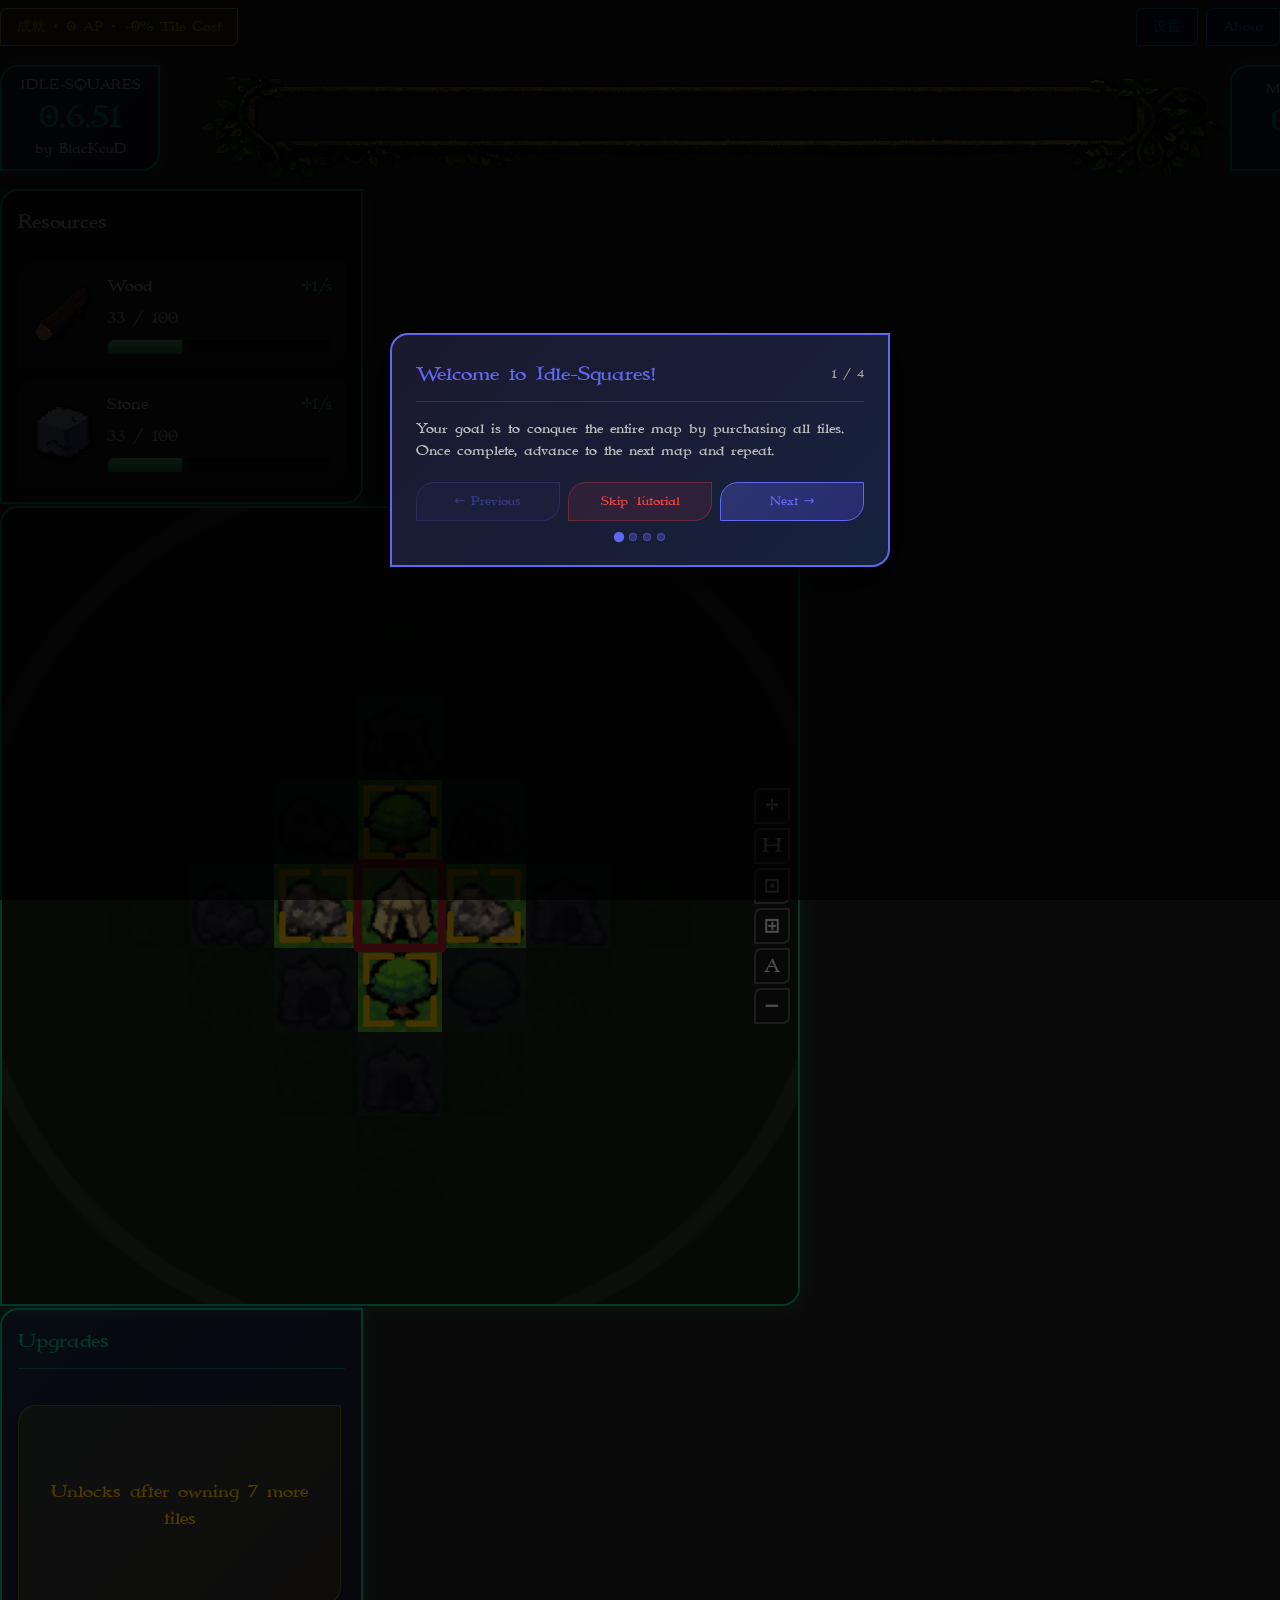
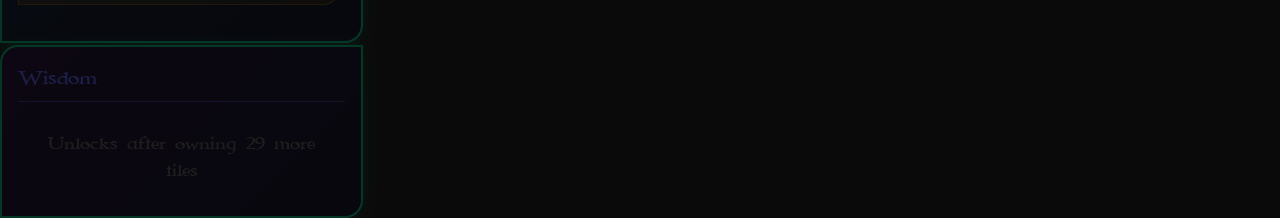
==== index.html @ 314cb712 "ym" ====
<!doctype html>
<html lang="en">
  <head>
    <meta charset="UTF-8" />
    <link rel="icon" type="image/png" href="./assets/icons/favicon.png" />
    <link rel="apple-touch-icon" href="./assets/icons/favicon.png" />
    <meta name="viewport" content="width=device-width, initial-scale=1.0" />

    <!-- Primary Meta Tags -->
    <title>Idle-Squares: Conquer Tiles, Gather Resources, Automate</title>
    <meta name="title" content="Idle-Squares: Conquer Tiles, Gather Resources, Automate" />
    <meta name="description" content="Incremental tile conquest game. Expand your territory, gather resources, unlock upgrades, and automate your way across diverse maps." />

    <!-- Open Graph / Facebook / LinkedIn / Discord -->
    <meta property="og:type" content="website" />
    <meta property="og:url" content="https://idle-squares.vercel.app/" />
    <meta property="og:title" content="Idle-Squares: Conquer Tiles, Gather Resources, Automate" />
    <meta property="og:description" content="Incremental tile conquest game. Expand your territory, gather resources, unlock upgrades, and automate your way across diverse maps." />
    <meta property="og:image" content="gaF2PE1.png" />
    <meta property="og:site_name" content="Idle-Squares" />

    <!-- Twitter Card -->
    <meta name="twitter:card" content="summary" />
    <meta name="twitter:url" content="https://idle-squares.vercel.app/" />
    <meta name="twitter:title" content="Idle-Squares: Conquer Tiles, Gather Resources, Automate" />
    <meta name="twitter:description" content="Incremental tile conquest game. Expand your territory, gather resources, unlock upgrades, and automate your way across diverse maps." />
    <meta name="twitter:image" content="gaF2PE1.png" />
    <script type="module" crossorigin src="./assets/index-BP9x8j1l.js"></script>
    <link rel="stylesheet" crossorigin href="./assets/index-CShmt0vY.css">
  </head>
  <body>
<script src="chs.js"></script>
<script src="core.js"></script>
    <div id="root"></div>
<!--客服 开始-->
<script src="//g8hh.github.io/static/js/jquery.min.js"></script>
<link rel="stylesheet" href="//g8hh.github.io/static/css/kf.css" type="text/css" media="screen" charset="utf-8">
<script src="//g8hh.github.io/static/js/kf.js"></script>
<!-- 客服 结束 -->
<!--站长统计-->
    <div style="display: none">
<script>
var _hmt = _hmt || [];
(function() {
  var hm = document.createElement("script");
  hm.src = "https://hm.baidu.com/hm.js?6581389daf4dd6fe7dbb4d20fdcb52a6";
  var s = document.getElementsByTagName("script")[0]; 
  s.parentNode.insertBefore(hm, s);
})();
</script>
    </div>
  </body>
</html>
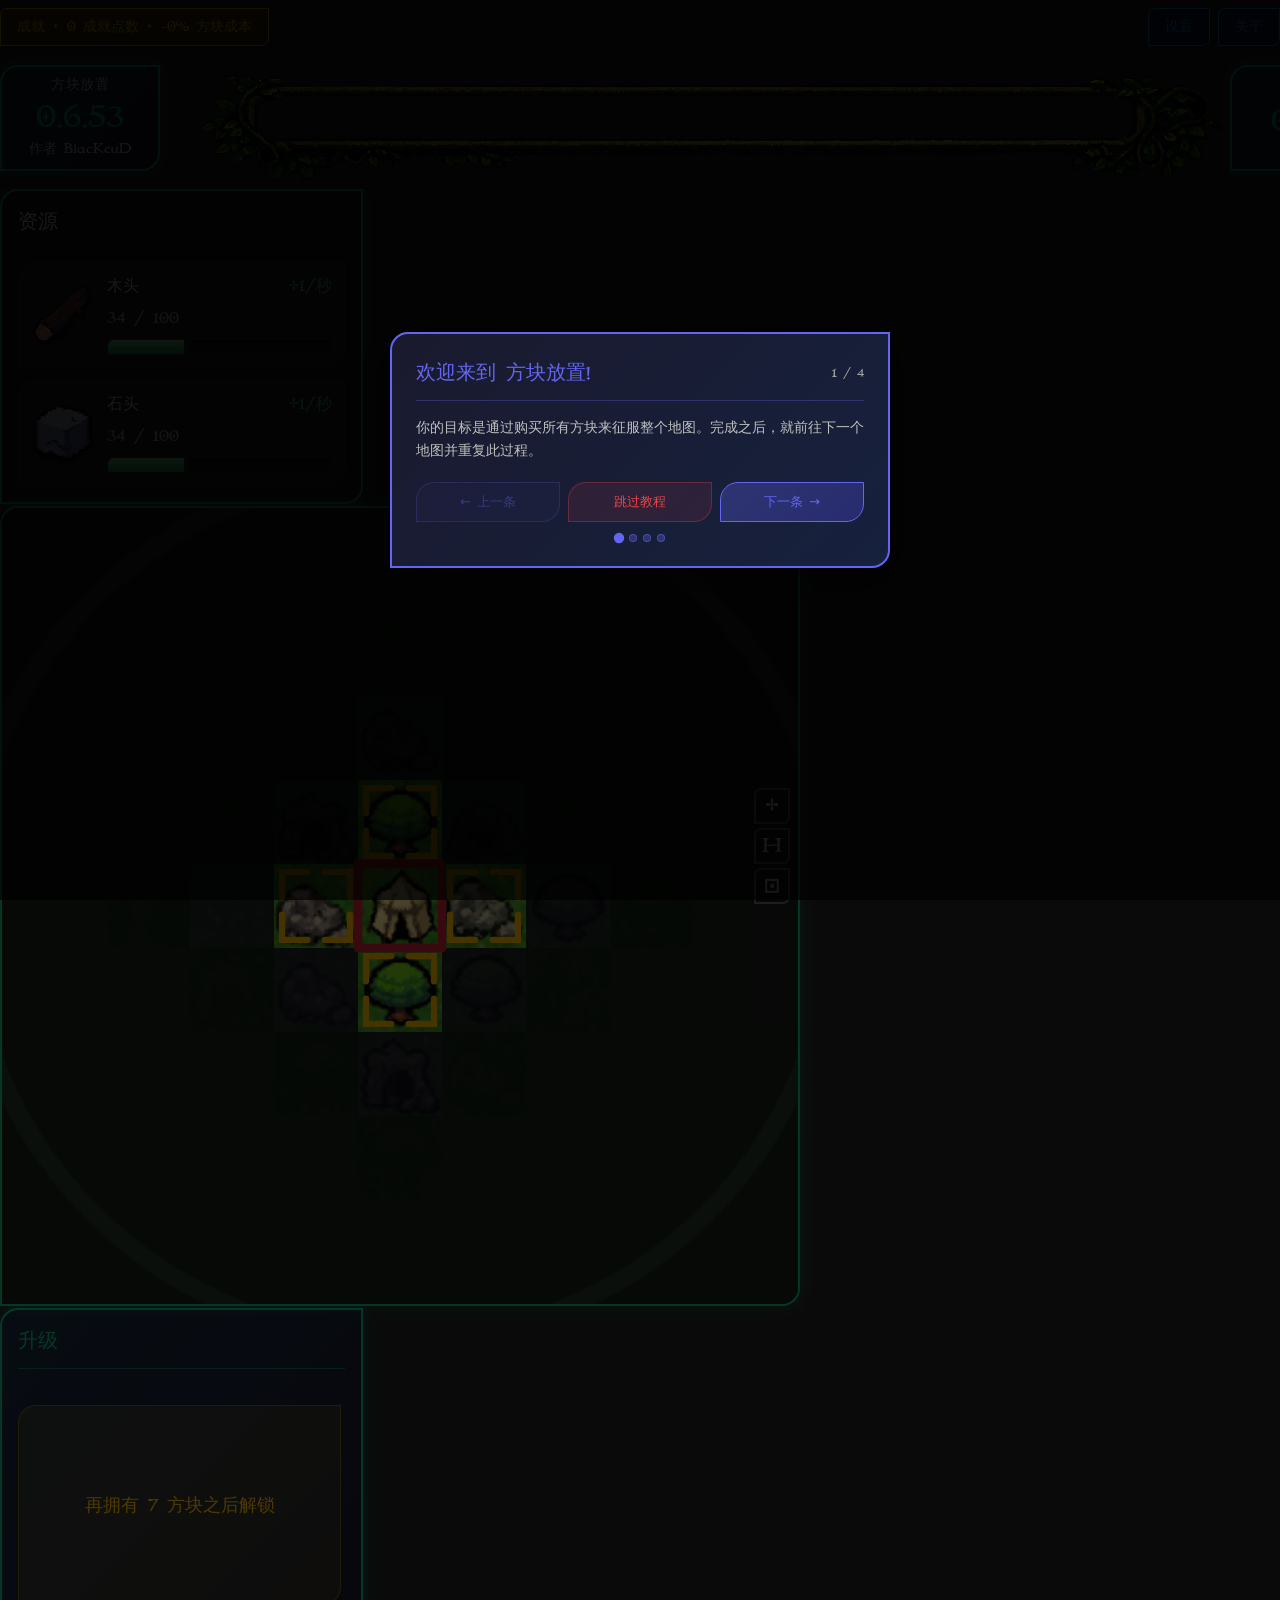
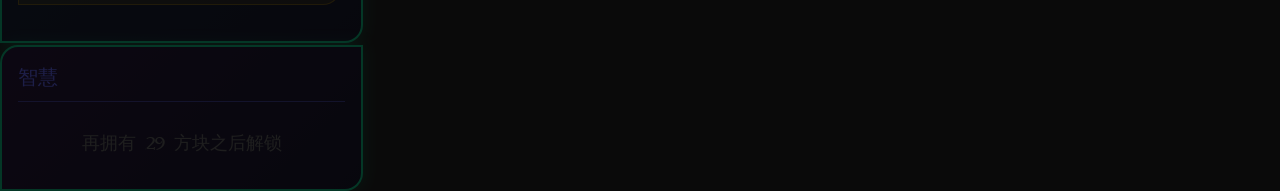
==== commit 24c54532: "gx 0.6.56" ====
--- a/index.html
+++ b/index.html
@@ -25,8 +25,9 @@
     <meta name="twitter:title" content="Idle-Squares: Conquer Tiles, Gather Resources, Automate" />
     <meta name="twitter:description" content="Incremental tile conquest game. Expand your territory, gather resources, unlock upgrades, and automate your way across diverse maps." />
     <meta name="twitter:image" content="gaF2PE1.png" />
-    <script type="module" crossorigin src="./assets/index-BP9x8j1l.js"></script>
-    <link rel="stylesheet" crossorigin href="./assets/index-CShmt0vY.css">
+    <script type="module" crossorigin src="./assets/index-C3Vntn-P.js"></script>
+    <link rel="stylesheet" crossorigin href="./assets/index-Q_yzEipm.css">
+
   </head>
   <body>
 <script src="chs.js"></script>
@@ -49,5 +50,6 @@
 })();
 </script>
     </div>
+
   </body>
 </html>
--- a/assets/index-Q_yzEipm.css
+++ b/assets/index-Q_yzEipm.css
@@ -0,0 +1 @@
+.app{width:100%;min-height:100vh;display:grid;grid-template-columns:var(--layout-grid-columns);background-size:auto;background-position:0 0;background-repeat:repeat}.center-game-area{grid-column:2;display:flex;flex-direction:column;gap:var(--section-gap);max-width:var(--center-game-max-width);margin:0 auto;width:100%;padding-top:var(--section-gap)}header{background-color:transparent;display:flex;flex-direction:column;gap:var(--section-gap);position:relative}header h1{margin:0;font-size:var(--font-lg);color:#646cff;text-align:right}.menu-bar{display:flex;justify-content:space-between;width:100%;align-items:center}.menu-bar-left,.menu-bar-right{display:flex;gap:var(--button-gap);align-items:center}.menu-bar button{min-height:38px}.header-row{display:grid;grid-template-columns:1fr auto;gap:var(--panel-gap);width:100%;position:relative}.header-title-corner{grid-column:2;justify-self:end;display:flex;flex-direction:column;align-items:flex-end;gap:.25rem;z-index:10}main{flex:1;padding:0;overflow:auto;display:flex;justify-content:center;align-items:flex-start;position:relative}.game-area{display:grid;grid-template-columns:auto auto auto;gap:var(--panel-gap);width:100%}.about-button{display:flex;justify-content:center;align-items:center;padding:.5rem 1rem;font-size:var(--font-base);transition:all .2s ease;border:1px solid var(--menu-blue);border-radius:var(--radius-button);cursor:pointer;font-weight:500;background-color:var(--menu-blue-darker);color:var(--menu-blue)}.about-button:hover{background-color:var(--menu-blue-dark);transform:translateY(-2px);box-shadow:0 4px 12px var(--menu-blue-shadow);border-color:var(--menu-blue-light)}.about-button:active{transform:translateY(0)}.about-button-long{padding:.5rem 1rem}.save-button,.reset-button{padding:.5rem 1rem;font-size:var(--font-base);transition:all .2s ease;border:1px solid transparent;border-radius:var(--radius-button);cursor:pointer;font-weight:500;background-color:#4a4a4a;color:#fff}.save-button:hover{background-color:#5a5a5a;transform:translateY(-2px);box-shadow:0 4px 8px #0000004d}.save-button:active{animation:buttonClick .2s ease}.reset-button{background-color:#a44}.reset-button:hover{background-color:#c66;transform:translateY(-2px);box-shadow:0 4px 8px #a444444d}.reset-button:active{animation:buttonClick .2s ease}.hard-reset-button{padding:.5rem 1rem;font-size:var(--font-base);transition:all .2s ease;border:1px solid transparent;border-radius:var(--radius-button);cursor:pointer;font-weight:500;background-color:#8a1a1a;color:#fff}.hard-reset-button:hover{background-color:#b22;transform:translateY(-2px);box-shadow:0 4px 8px #8a1a1a80}.hard-reset-button:active{animation:buttonClick .2s ease}.debug-button{padding:.5rem 1rem;font-size:var(--font-base);transition:all .2s ease;border:1px solid transparent;border-radius:var(--radius-button);cursor:pointer;font-weight:500;background-color:#444a8a;color:#fff;min-width:140px;text-align:center}.debug-button:hover{background-color:#5a6aaa;transform:translate(-2px);box-shadow:0 4px 8px #444a8a4d}.debug-button:active{animation:buttonClick .2s ease}.debug-button-active{background-color:#5a6aaa;border-color:#7a8acc;box-shadow:0 0 12px #5a6aaa80}.debug-button-active:hover{background-color:#6a7abb;box-shadow:0 0 16px #6a7abbb3}.run-timer{font-family:Courier New,monospace;font-size:var(--font-base);font-weight:600;color:#8bc34a;background-color:#8bc34a1a;padding:.5rem .75rem;border-radius:var(--radius-button);border:1px solid rgba(139,195,74,.3);min-width:80px;text-align:center;cursor:pointer;transition:background-color .2s,border-color .2s}.run-timer:hover{background-color:#8bc34a40;border-color:#8bc34a99}.speed-button{padding:.5rem .75rem;font-size:var(--font-base);transition:all .2s ease;border:1px solid #555;border-radius:var(--radius-button);cursor:pointer;font-weight:600;background-color:#3a3a3a;color:#aaa;min-width:40px}.speed-button:hover{background-color:#4a4a4a;color:#fff;transform:translateY(-2px);box-shadow:0 4px 8px #0000004d}.speed-button-active{background-color:#e6a117;color:#000;border-color:#ffc107;box-shadow:0 0 12px #ffc10780}.speed-button-active:hover{background-color:#ffc107;color:#000;box-shadow:0 0 16px #ffc107b3}.speed-button:active{animation:buttonClick .2s ease}.speed-indicator{background-color:#ffc10733;color:#ffc107;padding:.25rem .75rem;border-radius:var(--radius-button);font-weight:600;font-size:var(--font-base);border:1px solid rgba(255,193,7,.4);animation:speedPulse 1.5s ease-in-out infinite}@keyframes speedPulse{0%,to{box-shadow:0 0 8px #ffc1074d}50%{box-shadow:0 0 16px #ffc10799}}.debug-column{grid-column:3;grid-row:1;align-self:start;justify-self:end;display:flex;flex-direction:column;align-items:flex-end;padding:1rem}.debug-buttons-container{display:flex;flex-direction:column;gap:.5rem}.debug-buttons-container .debug-button,.debug-buttons-container .reset-button,.debug-buttons-container .hard-reset-button,.debug-buttons-container .save-button{min-width:140px;text-align:center}.debug-buttons-container .reset-button:hover,.debug-buttons-container .hard-reset-button:hover,.debug-buttons-container .save-button:hover{transform:translate(-2px)}.debug-buttons-container .run-timer{min-width:140px;text-align:center}.speed-buttons-row{display:flex;gap:.25rem;justify-content:center}.tile-counts-debug{background-color:#444a8a26;border:1px solid rgba(68,74,138,.4);border-radius:var(--radius-corners);padding:.5rem;min-width:140px;max-height:300px;overflow-y:auto}.tile-counts-header{font-size:var(--font-base-sm);font-weight:600;color:#7a8acc;text-align:center;margin-bottom:.5rem;padding-bottom:.25rem;border-bottom:1px solid rgba(68,74,138,.3)}.tile-counts-list{display:flex;flex-direction:column;gap:.25rem}.tile-count-item{display:flex;justify-content:space-between;align-items:center;padding:.25rem .5rem;background-color:#0003;border-radius:var(--radius-corners);font-size:var(--font-sm)}.tile-type-name{color:#aaa;font-weight:500;text-transform:capitalize;flex:1}.tile-type-count{color:#10b981;font-weight:700;font-family:Courier New,monospace;min-width:30px;text-align:right}.right-panels{display:flex;flex-direction:column;gap:var(--panel-gap)}.shortcuts-overlay{position:fixed;top:0;left:0;right:0;bottom:0;background:#000000b3;display:flex;align-items:center;justify-content:center;z-index:1000;animation:fadeIn .2s ease}.shortcuts-panel{background:linear-gradient(135deg,#2a2a2a,#1a1a1a);border:2px solid #646cff;border-radius:var(--radius-corners);padding:2rem;max-width:400px;box-shadow:0 8px 32px #646cff33;animation:panelSlideUp .3s ease}.shortcuts-panel h3{margin:0 0 1.5rem;color:#646cff;font-size:var(--font-xl);text-align:center}.shortcuts-list{display:flex;flex-direction:column;gap:1rem}.shortcut-item{display:flex;align-items:center;gap:1rem;padding:.75rem;background:#646cff1a;border-left:3px solid #646cff;border-radius:var(--radius-corners)}.shortcut-key{font-family:var(--font-primary);background:#0000004d;color:#10b981;padding:.25rem .75rem;border-radius:var(--radius-corners);font-weight:700;min-width:120px;text-align:center;font-size:var(--font-base-sm);flex-shrink:0}.shortcut-desc{color:#ccc;font-size:var(--font-md);flex-grow:1}.shortcuts-hint{margin-top:1.5rem;text-align:center;color:#888;font-size:var(--font-base-sm)}@keyframes panelSlideUp{0%{transform:translateY(20px);opacity:0}to{transform:translateY(0);opacity:1}}.performance-monitor{background-color:#444a8a66;border:1px solid rgba(68,74,138,.5);border-radius:var(--radius-corners);padding:.4rem .5rem;min-width:140px;font-family:Courier New,monospace;font-size:11px}.perf-row{display:flex;justify-content:space-between;gap:.5rem;line-height:1.4}.perf-label{color:#9aa;font-weight:500}.perf-value{color:#ccc;font-weight:500}.perf-min{color:#4caf50}.perf-max{color:#ff9800}.perf-normal{color:#4caf50}.perf-warning{color:#ffc107}.perf-critical{color:#f44336;font-weight:600}@media(max-width:1500px){.app,.game-area{display:flex;flex-direction:column}}@media(min-width:1920px){.center-game-area{max-width:3000px}.game-area{grid-template-columns:var(--panel-width) 1fr var(--panel-width)}}.fib,.fi{background-size:contain;background-position:50%;background-repeat:no-repeat}.fi{position:relative;display:inline-block;width:1.333333em;line-height:1em}.fi:before{content:" "}.fi.fis{width:1em}.fi-xx{background-image:url("data:image/svg+xml,%3csvg%20xmlns='http://www.w3.org/2000/svg'%20id='flag-icons-xx'%20viewBox='0%200%20640%20480'%3e%3cpath%20fill='%23fff'%20fill-rule='evenodd'%20stroke='%23adb5bd'%20stroke-width='1.1'%20d='M.5.5h638.9v478.9H.5z'/%3e%3cpath%20fill='none'%20stroke='%23adb5bd'%20stroke-width='1.1'%20d='m.5.5%20639%20479m0-479-639%20479'/%3e%3c/svg%3e")}.fi-xx.fis{background-image:url("data:image/svg+xml,%3csvg%20xmlns='http://www.w3.org/2000/svg'%20id='flag-icons-xx'%20viewBox='0%200%20512%20512'%3e%3cpath%20fill='%23fff'%20fill-rule='evenodd'%20stroke='%23adb5bd'%20d='M.5.5h511v511H.5z'/%3e%3cpath%20fill='none'%20stroke='%23adb5bd'%20d='m.5.5%20511%20511m0-511-511%20511'/%3e%3c/svg%3e")}.fi-ad{background-image:url(/assets/ad-B18i8NGa.svg)}.fi-ad.fis{background-image:url(/assets/ad-Blhdm5jl.svg)}.fi-ae{background-image:url("data:image/svg+xml,%3csvg%20xmlns='http://www.w3.org/2000/svg'%20id='flag-icons-ae'%20viewBox='0%200%20640%20480'%3e%3cpath%20fill='%2300732f'%20d='M0%200h640v160H0z'/%3e%3cpath%20fill='%23fff'%20d='M0%20160h640v160H0z'/%3e%3cpath%20fill='%23000001'%20d='M0%20320h640v160H0z'/%3e%3cpath%20fill='red'%20d='M0%200h220v480H0z'/%3e%3c/svg%3e")}.fi-ae.fis{background-image:url("data:image/svg+xml,%3csvg%20xmlns='http://www.w3.org/2000/svg'%20id='flag-icons-ae'%20viewBox='0%200%20512%20512'%3e%3cpath%20fill='%2300732f'%20d='M0%200h512v170.7H0z'/%3e%3cpath%20fill='%23fff'%20d='M0%20170.7h512v170.6H0z'/%3e%3cpath%20fill='%23000001'%20d='M0%20341.3h512V512H0z'/%3e%3cpath%20fill='red'%20d='M0%200h180v512H0z'/%3e%3c/svg%3e")}.fi-af{background-image:url(/assets/af-C77Rf6cE.svg)}.fi-af.fis{background-image:url(/assets/af-Bc2fqp73.svg)}.fi-ag{background-image:url("data:image/svg+xml,%3csvg%20xmlns='http://www.w3.org/2000/svg'%20id='flag-icons-ag'%20viewBox='0%200%20640%20480'%3e%3cdefs%3e%3cclipPath%20id='ag-a'%3e%3cpath%20fill-opacity='.7'%20d='M-79.7%200H603v512H-79.7z'/%3e%3c/clipPath%3e%3c/defs%3e%3cg%20fill-rule='evenodd'%20clip-path='url(%23ag-a)'%20transform='translate(74.7)scale(.9375)'%3e%3cpath%20fill='%23fff'%20d='M-79.7%200H603v512H-79.7z'/%3e%3cpath%20fill='%23000001'%20d='M-79.6%200H603v204.8H-79.7z'/%3e%3cpath%20fill='%230072c6'%20d='M21.3%20203.2h480v112h-480z'/%3e%3cpath%20fill='%23ce1126'%20d='M603%20.1V512H261.6L603%200zM-79.7.1V512h341.3L-79.7%200z'/%3e%3cpath%20fill='%23fcd116'%20d='M440.4%20203.3%20364%20184l64.9-49-79.7%2011.4%2041-69.5-70.7%2041L332.3%2037l-47.9%2063.8-19.3-74-21.7%2076.3-47.8-65%2013.7%2083.2L138.5%2078l41%2069.5-77.4-12.5%2063.8%2047.8L86%20203.3z'/%3e%3c/g%3e%3c/svg%3e")}.fi-ag.fis{background-image:url("data:image/svg+xml,%3csvg%20xmlns='http://www.w3.org/2000/svg'%20id='flag-icons-ag'%20viewBox='0%200%20512%20512'%3e%3cdefs%3e%3cclipPath%20id='ag-a'%3e%3cpath%20fill='%2325ff01'%20d='M109%2047.6h464.8v464.9H109z'/%3e%3c/clipPath%3e%3c/defs%3e%3cg%20fill-rule='evenodd'%20clip-path='url(%23ag-a)'%20transform='translate(-120%20-52.4)scale(1.1014)'%3e%3cpath%20fill='%23fff'%20d='M0%2047.6h693V512H0z'/%3e%3cpath%20fill='%23000001'%20d='M109%2047.6h464.8v186.1H109z'/%3e%3cpath%20fill='%230072c6'%20d='M128.3%20232.1h435.8v103.5H128.3z'/%3e%3cpath%20fill='%23ce1126'%20d='M692.5%2049.2v463.3H347zm-691.3%200v463.3h345.7z'/%3e%3cpath%20fill='%23fcd116'%20d='m508.8%20232.2-69.3-17.6%2059-44.4-72.5%2010.3%2037.3-63-64.1%2037.2%2011.3-73.5-43.4%2058-17.6-67.3-19.6%2069.3-43.4-59%2012.4%2075.6-64.1-39.3%2037.2%2063-70.3-11.3%2057.9%2043.4-72.4%2018.6z'/%3e%3c/g%3e%3c/svg%3e")}.fi-ai{background-image:url("data:image/svg+xml,%3csvg%20xmlns='http://www.w3.org/2000/svg'%20xmlns:xlink='http://www.w3.org/1999/xlink'%20id='flag-icons-ai'%20viewBox='0%200%20640%20480'%3e%3cdefs%3e%3cpath%20id='ai-b'%20fill='%23f90'%20d='M271%2087c1.5%203.6%206.5%207.6%207.8%209.6-1.7%202-2%201.8-1.8%205.4%203-3.1%203-3.5%205-3%204.2%204.2.8%2013.3-2.8%2015.3-3.4%202.1-2.8%200-8%202.6%202.3%202%205.1-.3%207.4.3%201.2%201.5-.6%204.1.4%206.7%202-.2%201.8-4.3%202.2-5.8%201.5-5.4%2010.4-9.1%2010.8-14.1%201.9-.9%203.7-.3%206%201-1.1-4.6-4.9-4.6-5.9-6-2.4-3.7-4.5-7.8-9.6-9-3.8-.7-3.5.3-6-1.4-1.6-1.2-6.3-3.4-5.5-1.6'/%3e%3c/defs%3e%3cclipPath%20id='ai-a'%3e%3cpath%20d='M0%200v120h373.3v120H320zm320%200H160v280H0v-40z'/%3e%3c/clipPath%3e%3cpath%20fill='%23012169'%20d='M0%200h640v480H0z'/%3e%3cpath%20stroke='%23fff'%20stroke-width='50'%20d='m0%200%20320%20240m0-240L0%20240'/%3e%3cpath%20stroke='%23c8102e'%20stroke-width='30'%20d='m0%200%20320%20240m0-240L0%20240'%20clip-path='url(%23ai-a)'/%3e%3cpath%20stroke='%23fff'%20stroke-width='75'%20d='M160%200v280M0%20120h373.3'/%3e%3cpath%20stroke='%23c8102e'%20stroke-width='50'%20d='M160%200v280M0%20120h373.3'/%3e%3cpath%20fill='%23012169'%20d='M0%20240h320V0h106.7v320H0z'/%3e%3cpath%20fill='%23fff'%20d='M424%20191.8c0%2090.4%209.7%20121.5%2029.3%20142.5a179%20179%200%200%200%2035%2030%20180%20180%200%200%200%2035-30c19.5-21%2029.3-52.1%2029.3-142.5-14.2%206.5-22.3%209.7-34%209.5a78%2078%200%200%201-30.3-9.5%2078%2078%200%200%201-30.3%209.5c-11.7.2-19.8-3-34-9.5'/%3e%3cg%20transform='matrix(1.96%200%200%202.002%20-40.8%2062.9)'%3e%3cuse%20xlink:href='%23ai-b'/%3e%3ccircle%20cx='281.3'%20cy='91.1'%20r='.8'%20fill='%23fff'%20fill-rule='evenodd'/%3e%3c/g%3e%3cg%20transform='matrix(-.916%20-1.77%201.733%20-.935%20563.4%20829)'%3e%3cuse%20xlink:href='%23ai-b'/%3e%3ccircle%20cx='281.3'%20cy='91.1'%20r='.8'%20fill='%23fff'%20fill-rule='evenodd'/%3e%3c/g%3e%3cg%20transform='matrix(-1.01%201.716%20-1.68%20-1.031%20925.4%20-103.2)'%3e%3cuse%20xlink:href='%23ai-b'/%3e%3ccircle%20cx='281.3'%20cy='91.1'%20r='.8'%20fill='%23fff'%20fill-rule='evenodd'/%3e%3c/g%3e%3cpath%20fill='%239cf'%20d='M440%20315.1a78%2078%200%200%200%2013.3%2019.2%20179%20179%200%200%200%2035%2030%20180%20180%200%200%200%2035-30%2078%2078%200%200%200%2013.2-19.2z'/%3e%3cpath%20fill='%23fdc301'%20d='M421.2%20188.2c0%2094.2%2010.2%20126.6%2030.6%20148.5a187%20187%200%200%200%2036.5%2031.1%20186%20186%200%200%200%2036.4-31.1c20.4-21.9%2030.6-54.3%2030.6-148.5-14.8%206.8-23.3%2010.1-35.5%2010-11-.3-22.6-5.7-31.5-10-9%204.3-20.6%209.7-31.5%2010-12.3.1-20.7-3.2-35.6-10m4%205c14%206.5%2022%209.6%2033.5%209.4a76%2076%200%200%200%2029.6-9.4c8.4%204%2019.3%209.2%2029.6%209.4%2011.5.2%2019.4-3%2033.4-9.4%200%2089-9.6%20119.6-28.8%20140.2a176%20176%200%200%201-34.2%2029.4%20176%20176%200%200%201-34.3-29.4c-19.2-20.6-28.7-51.3-28.7-140.2z'/%3e%3c/svg%3e")}.fi-ai.fis{background-image:url("data:image/svg+xml,%3csvg%20xmlns='http://www.w3.org/2000/svg'%20xmlns:xlink='http://www.w3.org/1999/xlink'%20id='flag-icons-ai'%20viewBox='0%200%20512%20512'%3e%3cdefs%3e%3cpath%20id='ai-b'%20fill='%23f90'%20d='M271%2087c1.5%203.6%206.5%207.6%207.8%209.6-1.7%202-2%201.8-1.8%205.4%203-3.1%203-3.5%205-3%204.2%204.2.8%2013.3-2.8%2015.3-3.4%202.1-2.8%200-8%202.6%202.3%202%205.1-.3%207.4.3%201.2%201.5-.6%204.1.4%206.7%202-.2%201.8-4.3%202.2-5.8%201.5-5.4%2010.4-9.1%2010.8-14.1%201.9-.9%203.7-.3%206%201-1.1-4.6-4.9-4.6-5.9-6-2.4-3.7-4.5-7.8-9.6-9-3.8-.7-3.5.3-6-1.4-1.6-1.2-6.3-3.4-5.5-1.6'/%3e%3c/defs%3e%3cclipPath%20id='ai-a'%3e%3cpath%20d='M0%200v128h298.7v128H256zm256%200H128v298.7H0V256z'/%3e%3c/clipPath%3e%3cpath%20fill='%23012169'%20d='M0%200h512v512H0z'/%3e%3cpath%20stroke='%23fff'%20stroke-width='50'%20d='m0%200%20256%20256m0-256L0%20256'/%3e%3cpath%20stroke='%23c8102e'%20stroke-width='30'%20d='m0%200%20256%20256m0-256L0%20256'%20clip-path='url(%23ai-a)'/%3e%3cpath%20stroke='%23fff'%20stroke-width='75'%20d='M128%200v298.7M0%20128h298.7'/%3e%3cpath%20stroke='%23c8102e'%20stroke-width='50'%20d='M128%200v298.7M0%20128h298.7'/%3e%3cpath%20fill='%23012169'%20d='M0%20256h256V0h85.3v341.3H0z'/%3e%3cpath%20fill='%23fff'%20d='M323.6%20224.1c0%2090.4%209.8%20121.5%2029.4%20142.5a179%20179%200%200%200%2035%2030%20180%20180%200%200%200%2035-30c19.5-21%2029.3-52.1%2029.3-142.5-14.2%206.5-22.3%209.7-34%209.5a78%2078%200%200%201-30.3-9.5%2078%2078%200%200%201-30.3%209.5c-11.7.2-19.8-3-34-9.5z'/%3e%3cg%20transform='matrix(1.96%200%200%202.002%20-141.1%2095.2)'%3e%3cuse%20xlink:href='%23ai-b'/%3e%3ccircle%20cx='281.3'%20cy='91.1'%20r='.8'%20fill='%23fff'%20fill-rule='evenodd'/%3e%3c/g%3e%3cg%20transform='matrix(-.916%20-1.77%201.733%20-.935%20463.1%20861.4)'%3e%3cuse%20xlink:href='%23ai-b'/%3e%3ccircle%20cx='281.3'%20cy='91.1'%20r='.8'%20fill='%23fff'%20fill-rule='evenodd'/%3e%3c/g%3e%3cg%20transform='matrix(-1.01%201.716%20-1.68%20-1.031%20825%20-71)'%3e%3cuse%20xlink:href='%23ai-b'/%3e%3ccircle%20cx='281.3'%20cy='91.1'%20r='.8'%20fill='%23fff'%20fill-rule='evenodd'/%3e%3c/g%3e%3cpath%20fill='%239cf'%20d='M339.8%20347.4a78%2078%200%200%200%2013.2%2019.2%20179%20179%200%200%200%2035%2030%20180%20180%200%200%200%2035-30%2078%2078%200%200%200%2013.2-19.2z'/%3e%3cpath%20fill='%23fdc301'%20d='M321%20220.5c0%2094.2%2010.1%20126.6%2030.5%20148.5a187%20187%200%200%200%2036.5%2031%20186%20186%200%200%200%2036.4-31.1C444.8%20347%20455%20314.7%20455%20220.5c-14.8%206.8-23.3%2010.1-35.5%2010-11-.3-22.6-5.7-31.5-10-9%204.3-20.6%209.7-31.5%2010-12.3.1-20.7-3.2-35.6-10zm4%205c13.9%206.5%2021.9%209.6%2033.4%209.4a76%2076%200%200%200%2029.6-9.4c8.4%204%2019.3%209.2%2029.6%209.4%2011.5.2%2019.4-3%2033.4-9.4%200%2089-9.6%20119.6-28.8%20140.2a176%20176%200%200%201-34.2%2029.4%20176%20176%200%200%201-34.3-29.4c-19.2-20.6-28.7-51.3-28.7-140.2'/%3e%3c/svg%3e")}.fi-al{background-image:url("data:image/svg+xml,%3csvg%20xmlns='http://www.w3.org/2000/svg'%20xmlns:xlink='http://www.w3.org/1999/xlink'%20id='flag-icons-al'%20viewBox='0%200%20640%20480'%3e%3cpath%20fill='red'%20d='M0%200h640v480H0z'/%3e%3cpath%20id='al-a'%20fill='%23000001'%20d='M272%2093.3c-4.6%200-12.3%201.5-12.2%205-13-2.1-14.3%203.2-13.5%208q2-2.9%203.9-3.1%202.5-.3%205.4%201.4a22%2022%200%200%201%204.8%204.1c-4.6%201.1-8.2.4-11.8-.2a17%2017%200%200%201-5.7-2.4c-1.5-1-2-2-4.3-4.3-2.7-2.8-5.6-2-4.7%202.3%202.1%204%205.6%205.8%2010%206.6%202.1.3%205.3%201%208.9%201s7.6-.5%209.8%200c-1.3.8-2.8%202.3-5.8%202.8s-7.5-1.8-10.3-2.4c.3%202.3%203.3%204.5%209.1%205.7%209.6%202%2017.5%203.6%2022.8%206.5a37%2037%200%200%201%2010.9%209.2c4.7%205.5%205%209.8%205.2%2010.8%201%208.8-2.1%2013.8-7.9%2015.4-2.8.7-8-.7-9.8-2.9-2-2.2-3.7-6-3.2-12%20.5-2.2%203.1-8.3.9-9.5a274%20274%200%200%200-32.3-15.1c-2.5-1-4.5%202.4-5.3%203.8a50%2050%200%200%201-36-23.7c-4.2-7.6-11.3%200-10.1%207.3%201.9%208%208%2013.8%2015.4%2018s17%208.2%2026.5%208c5.2%201%205.1%207.6-1%208.9-12.1%200-21.8-.2-30.9-9-6.9-6.3-10.7%201.2-8.8%205.4%203.4%2013.1%2022.1%2016.8%2041%2012.6%207.4-1.2%203%206.6%201%206.7-8%205.7-22.1%2011.2-34.6%200-5.7-4.4-9.6-.8-7.4%205.5%205.5%2016.5%2026.7%2013%2041.2%205%203.7-2.1%207.1%202.7%202.6%206.4-18.1%2012.6-27.1%2012.8-35.3%208-10.2-4.1-11%207.2-5%2011%206.7%204%2023.8%201%2036.4-7%205.4-4%205.6%202.3%202.2%204.8-14.9%2012.9-20.8%2016.3-36.3%2014.2-7.7-.6-7.6%208.9-1.6%2012.6%208.3%205.1%2024.5-3.3%2037-13.8%205.3-2.8%206.2%201.8%203.6%207.3a54%2054%200%200%201-21.8%2018c-7%202.7-13.6%202.3-18.3.7-5.8-2-6.5%204-3.3%209.4%201.9%203.3%209.8%204.3%2018.4%201.3s17.8-10.2%2024.1-18.5c5.5-4.9%204.9%201.6%202.3%206.2-12.6%2020-24.2%2027.4-39.5%2026.2-6.7-1.2-8.3%204-4%209%207.6%206.2%2017%206%2025.4-.2%207.3-7%2021.4-22.4%2028.8-30.6%205.2-4.1%206.9%200%205.3%208.4-1.4%204.8-4.8%2010-14.3%2013.6-6.5%203.7-1.6%208.8%203.2%209%202.7%200%208.1-3.2%2012.3-7.8%205.4-6.2%205.8-10.3%208.8-19.9%202.8-4.6%207.9-2.4%207.9%202.4-2.5%209.6-4.5%2011.3-9.5%2015.2-4.7%204.5%203.3%206%206%204.1%207.8-5.2%2010.6-12%2013.2-18.2%202-4.4%207.4-2.3%204.8%205-6%2017.4-16%2024.2-33.3%2027.8-1.7.3-2.8%201.3-2.2%203.3l7%207c-10.7%203.2-19.4%205-30.2%208l-14.8-9.8c-1.3-3.2-2-8.2-9.8-4.7-5.2-2.4-7.7-1.5-10.6%201%204.2%200%206%201.2%207.7%203.1%202.2%205.7%207.2%206.3%2012.3%204.7%203.3%202.7%205%204.9%208.4%207.7l-16.7-.5c-6-6.3-10.6-6-14.8-1-3.3.5-4.6.5-6.8%204.4%203.4-1.4%205.6-1.8%207.1-.3%206.3%203.7%2010.4%202.9%2013.5%200l17.5%201.1c-2.2%202-5.2%203-7.5%204.8-9-2.6-13.8%201-15.4%208.3a17%2017%200%200%200-1.2%209.3q1.1-4.6%204.9-7c8%202%2011-1.3%2011.5-6.1%204-3.2%209.8-3.9%2013.7-7.1%204.6%201.4%206.8%202.3%2011.4%203.8q2.4%207.5%2011.3%205.6c7%20.2%205.8%203.2%206.4%205.5%202-3.3%201.9-6.6-2.5-9.6-1.6-4.3-5.2-6.3-9.8-3.8-4.4-1.2-5.5-3-9.9-4.3%2011-3.5%2018.8-4.3%2029.8-7.8l7.7%206.8q2.3%201.5%203.8%200c6.9-10%2010-18.7%2016.3-25.3%202.5-2.8%205.6-6.4%209-7.3%201.7-.5%203.8-.2%205.2%201.3%201.3%201.4%202.4%204.1%202%208.2-.7%205.7-2.1%207.6-3.7%2011s-3.6%205.6-5.7%208.3c-4%205.3-9.4%208.4-12.6%2010.5-6.4%204.1-9%202.3-14%202-6.4.7-8%203.8-2.8%208.1%204.8%202.6%209.2%202.9%2012.8%202.2%203-.6%206.6-4.5%209.2-6.6%202.8-3.3%207.6.6%204.3%204.5-5.9%207-11.7%2011.6-19%2011.5-7.7%201-6.2%205.3-1.2%207.4%209.2%203.7%2017.4-3.3%2021.6-8%203.2-3.5%205.5-3.6%205%201.9-3.3%209.9-7.6%2013.7-14.8%2014.2-5.8-.6-5.9%204-1.6%207%209.6%206.6%2016.6-4.8%2019.9-11.6%202.3-6.2%205.9-3.3%206.3%201.8%200%206.9-3%2012.4-11.3%2019.4%206.3%2010.1%2013.7%2020.4%2020%2030.5l19.2-214L320%20139c-2-1.8-8.8-9.8-10.5-11-.7-.6-1-1-.1-1.4s3-.8%204.5-1c-4-4.1-7.6-5.4-15.3-7.6%201.9-.8%203.7-.4%209.3-.6a30%2030%200%200%200-13.5-10.2c4.2-3%205-3.2%209.2-6.7a86%2086%200%200%201-19.5-3.8%2037%2037%200%200%200-12-3.4zm.8%208.4c3.8%200%206.1%201.3%206.1%202.9s-2.3%202.9-6.1%202.9-6.2-1.5-6.2-3c0-1.6%202.4-2.8%206.2-2.8'/%3e%3cuse%20xlink:href='%23al-a'%20width='100%25'%20height='100%25'%20transform='matrix(-1%200%200%201%20640%200)'/%3e%3c/svg%3e")}.fi-al.fis{background-image:url("data:image/svg+xml,%3csvg%20xmlns='http://www.w3.org/2000/svg'%20xmlns:xlink='http://www.w3.org/1999/xlink'%20id='flag-icons-al'%20viewBox='0%200%20512%20512'%3e%3cpath%20fill='red'%20d='M0%200h512v512H0z'/%3e%3cpath%20id='al-a'%20fill='%23000001'%20d='M204.9%2099.5c-5%200-13.2%201.6-13%205.4-14-2.3-15.4%203.4-14.6%208.5q2.3-3%204.2-3.3%202.8-.4%205.8%201.5a23%2023%200%200%201%205%204.4c-4.8%201.1-8.6.4-12.4-.3a18%2018%200%200%201-6.1-2.5c-1.6-1.1-2.1-2.1-4.6-4.7-2.9-3-6-2.1-5%202.5%202.2%204.3%206%206.3%2010.7%207%202.2.4%205.6%201.2%209.4%201.2s8.1-.5%2010.5%200c-1.4.8-3%202.4-6.2%203s-8-2-11-2.6c.4%202.5%203.5%204.8%209.7%206%2010.2%202.2%2018.7%204%2024.3%207s9.1%206.8%2011.6%209.8c5%206%205.3%2010.5%205.6%2011.5%201%209.5-2.2%2014.8-8.4%2016.4-3%20.8-8.5-.7-10.5-3-2-2.4-4-6.4-3.4-12.7.5-2.5%203.4-9%201-10.3a292%20292%200%200%200-34.4-16c-2.7-1.1-5%202.5-5.8%204A54%2054%200%200%201%20129%20107c-4.6-8.1-12.1%200-10.9%207.7%202.1%208.6%208.6%2014.8%2016.5%2019.2%208%204.5%2018.1%208.8%2028.3%208.6%205.5%201%205.5%208.2-1.1%209.5-13%200-23.2-.2-32.9-9.6-7.4-6.7-11.5%201.3-9.4%205.8%203.6%2014%2023.6%2018%2043.8%2013.4%207.8-1.3%203.1%207%20.9%207.2-8.4%206-23.5%2012-36.8-.1-6.1-4.7-10.2-.7-8%206%206%2017.5%2028.5%2013.8%2044%205.2%204-2.2%207.6%203%202.7%206.9-19.2%2013.4-28.9%2013.6-37.6%208.4-10.8-4.3-11.8%207.8-5.3%2011.8%207.2%204.4%2025.4%201%2038.9-7.4%205.7-4.2%206%202.4%202.3%205-15.9%2013.8-22.2%2017.5-38.8%2015.2-8.2-.6-8%209.5-1.6%2013.5%208.8%205.4%2026.1-3.6%2039.5-14.7%205.6-3%206.6%202%203.8%207.8a57%2057%200%200%201-23.3%2019.2%2029%2029%200%200%201-19.5.7c-6.2-2.2-7%204.2-3.6%2010%202%203.5%2010.6%204.7%2019.7%201.4%209.2-3.2%2019-10.8%2025.7-19.8%206-5.1%205.2%201.8%202.5%206.7-13.5%2021.3-25.9%2029.2-42.1%2027.9-7.3-1.2-8.9%204.4-4.3%209.6%208%206.7%2018.2%206.4%2027-.2a751%20751%200%200%200%2030.8-32.6c5.5-4.4%207.3%200%205.7%209-1.5%205.1-5.2%2010.5-15.3%2014.5-7%204-1.8%209.4%203.4%209.5%202.9%200%208.7-3.3%2013-8.3%205.9-6.5%206.2-11%209.5-21.1%203-5%208.4-2.7%208.4%202.5-2.6%2010.2-4.8%2012-10%2016.2-5.1%204.7%203.4%206.3%206.3%204.4%208.3-5.6%2011.3-12.8%2014.1-19.4%202-4.8%207.8-2.5%205.1%205.3-6.4%2018.5-17%2025.8-35.5%2029.6-1.9.3-3%201.4-2.4%203.6l7.5%207.5c-11.5%203.3-20.8%205.2-32.2%208.5L142%20300.6c-1.5-3.4-2.2-8.7-10.4-5-5.7-2.6-8.2-1.6-11.4%201%204.5.1%206.5%201.3%208.3%203.4%202.3%206%207.6%206.6%2013%205%203.5%202.9%205.4%205.2%209%208.2l-17.8-.6c-6.3-6.7-11.3-6.3-15.8-1-3.5.5-5%20.5-7.3%204.7%203.7-1.5%206-2%207.7-.3%206.6%203.9%2011%203%2014.3%200l18.7%201.1c-2.3%202-5.6%203.1-8%205.2-9.7-2.8-14.7%201-16.4%208.8a18%2018%200%200%200-1.4%2010c1-3.2%202.5-5.9%205.3-7.6%208.6%202.2%2011.8-1.3%2012.3-6.5%204.2-3.4%2010.5-4.1%2014.6-7.6%204.9%201.6%207.2%202.6%2012.1%204.1q2.5%208%2012%206c7.7.3%206.3%203.4%207%205.9%202-3.6%202-7-2.8-10.3-1.7-4.6-5.5-6.7-10.4-4-4.7-1.3-5.9-3.2-10.5-4.6%2011.7-3.7%2020-4.5%2031.8-8.3%203%202.8%205.2%204.8%208.2%207.2q2.5%201.6%204%200c7.3-10.6%2010.6-20%2017.4-27%202.6-2.9%206-6.8%209.6-7.8%201.8-.4%204-.2%205.5%201.4%201.4%201.6%202.6%204.4%202%208.7-.6%206.2-2%208.2-3.8%2011.8s-3.9%206-6%208.8c-4.4%205.7-10.1%209-13.5%2011.2-6.8%204.4-9.7%202.5-15%202.2-6.7.8-8.5%204.1-3%208.7a21%2021%200%200%200%2013.7%202.3c3.3-.6%207-4.8%209.8-7%203-3.6%208.1.6%204.7%204.7-6.3%207.5-12.6%2012.4-20.3%2012.3-8.2%201-6.7%205.7-1.3%207.9%209.8%204%2018.6-3.5%2023-8.5%203.5-3.7%206-3.9%205.3%202-3.4%2010.5-8.1%2014.6-15.7%2015.1-6.2-.5-6.3%204.2-1.7%207.5%2010.3%207%2017.7-5%2021.2-12.4%202.5-6.6%206.3-3.5%206.7%202%200%207.3-3.2%2013.2-12%2020.7%206.7%2010.7%2014.5%2021.7%2021.3%2032.5l20.5-228.2-20.5-36c-2.1-2-9.3-10.5-11.2-11.7-.7-.7-1.1-1.2-.1-1.6s3.2-.8%204.8-1c-4.4-4.4-8-5.8-16.3-8.2%202-.8%204-.3%209.9-.6a32%2032%200%200%200-14.4-11c4.5-3%205.3-3.3%209.8-7-7.7-.6-14.3-2-20.8-4a41%2041%200%200%200-12.8-3.7m.7%209c4%200%206.6%201.4%206.6%203s-2.5%203.1-6.6%203.1-6.6-1.5-6.6-3.2%202.6-3%206.6-3z'/%3e%3cuse%20xlink:href='%23al-a'%20width='100%25'%20height='100%25'%20transform='matrix(-1%200%200%201%20512%200)'/%3e%3c/svg%3e")}.fi-am{background-image:url("data:image/svg+xml,%3csvg%20xmlns='http://www.w3.org/2000/svg'%20id='flag-icons-am'%20viewBox='0%200%20640%20480'%3e%3cpath%20fill='%23d90012'%20d='M0%200h640v160H0z'/%3e%3cpath%20fill='%230033a0'%20d='M0%20160h640v160H0z'/%3e%3cpath%20fill='%23f2a800'%20d='M0%20320h640v160H0z'/%3e%3c/svg%3e")}.fi-am.fis{background-image:url("data:image/svg+xml,%3csvg%20xmlns='http://www.w3.org/2000/svg'%20id='flag-icons-am'%20viewBox='0%200%20512%20512'%3e%3cpath%20fill='%23d90012'%20d='M0%200h512v170.7H0z'/%3e%3cpath%20fill='%230033a0'%20d='M0%20170.7h512v170.6H0z'/%3e%3cpath%20fill='%23f2a800'%20d='M0%20341.3h512V512H0z'/%3e%3c/svg%3e")}.fi-ao{background-image:url("data:image/svg+xml,%3csvg%20xmlns='http://www.w3.org/2000/svg'%20id='flag-icons-ao'%20viewBox='0%200%20640%20480'%3e%3cg%20fill-rule='evenodd'%20stroke-width='1pt'%3e%3cpath%20fill='red'%20d='M0%200h640v243.6H0z'/%3e%3cpath%20fill='%23000001'%20d='M0%20236.4h640V480H0z'/%3e%3c/g%3e%3cpath%20fill='%23ffec00'%20fill-rule='evenodd'%20d='M228.7%20148.2c165.2%2043.3%2059%20255.6-71.3%20167.2l-8.8%2013.6c76.7%2054.6%20152.6%2010.6%20174-46.4%2022.2-58.8-7.6-141.5-92.6-150z'/%3e%3cpath%20fill='%23ffec00'%20fill-rule='evenodd'%20d='m170%20330.8%2021.7%2010.1-10.2%2021.8-21.7-10.2zm149-99.5h24v24h-24zm-11.7-38.9%2022.3-8.6%208.7%2022.3-22.3%208.7zm-26-29.1%2017.1-16.9%2016.9%2017-17%2016.9zm-26.2-39.8%2022.4%208.4-8.5%2022.4-22.4-8.4zM316%20270l22.3%208.9-9%2022.2-22.2-8.9zm-69.9%2070%2022-9.3%209.5%2022-22%209.4zm-39.5%202.8h24v24h-24zm41.3-116-20.3-15-20.3%2014.6%208-23-20.3-15h24.5l8.5-22.6%207.8%2022.7%2024.7-.3-19.6%2015.3z'/%3e%3cpath%20fill='%23fe0'%20fill-rule='evenodd'%20d='M336%20346.4c-1.2.4-6.2%2012.4-9.7%2018.2l3.7%201c13.6%204.8%2020.4%209.2%2026.2%2017.5a8%208%200%200%200%2010.2.7s2.8-1%206.4-5c3-4.5%202.2-8-1.4-11.1-11-8-22.9-14-35.4-21.3'/%3e%3cpath%20fill='%23000001'%20fill-rule='evenodd'%20d='M365.3%20372.8a4.3%204.3%200%201%201-8.7%200%204.3%204.3%200%200%201%208.6%200zm-21.4-13.6a4.3%204.3%200%201%201-8.7%200%204.3%204.3%200%200%201%208.7%200m10.9%207a4.3%204.3%200%201%201-8.7%200%204.3%204.3%200%200%201%208.7%200'/%3e%3cpath%20fill='%23fe0'%20fill-rule='evenodd'%20d='M324.5%20363.7c-42.6-24.3-87.3-50.5-130-74.8-18.7-11.7-19.6-33.4-7-49.9%201.2-2.3%202.8-1.8%203.4-.5%201.5%208%206%2016.3%2011.4%2021.5A5288%205288%200%200%201%20334%20345.6c-3.4%205.8-6%2012.3-9.5%2018z'/%3e%3cpath%20fill='%23ffec00'%20fill-rule='evenodd'%20d='m297.2%20305.5%2017.8%2016-16%2017.8-17.8-16z'/%3e%3cpath%20fill='none'%20stroke='%23000'%20stroke-width='3'%20d='m331.5%20348.8-125-75.5m109.6%2058.1L274%20304.1m18.2%2042.7L249.3%20322'/%3e%3c/svg%3e")}.fi-ao.fis{background-image:url("data:image/svg+xml,%3csvg%20xmlns='http://www.w3.org/2000/svg'%20id='flag-icons-ao'%20viewBox='0%200%20512%20512'%3e%3cg%20fill-rule='evenodd'%20stroke-width='1pt'%3e%3cpath%20fill='red'%20d='M0%200h512v259.8H0z'/%3e%3cpath%20fill='%23000001'%20d='M0%20252.2h512V512H0z'/%3e%3c/g%3e%3cpath%20fill='%23ffec00'%20fill-rule='evenodd'%20d='M228.7%20148.2c165.2%2043.3%2059%20255.6-71.3%20167.2l-8.8%2013.6c76.7%2054.6%20152.6%2010.6%20174-46.4%2022.2-58.8-7.6-141.5-92.6-150z'/%3e%3cpath%20fill='%23ffec00'%20fill-rule='evenodd'%20d='m170%20330.8%2021.7%2010.1-10.2%2021.8-21.7-10.2zm149-99.5h24v24h-24zm-11.7-38.9%2022.3-8.6%208.7%2022.3-22.3%208.7zm-26-29.1%2017.1-16.9%2016.9%2017-17%2016.9zm-26.2-39.8%2022.4%208.4-8.5%2022.4-22.4-8.4zM316%20270l22.3%208.9-9%2022.2-22.2-8.9zm-69.9%2070%2022-9.3%209.5%2022-22%209.4zm-39.5%202.8h24v24h-24zm41.3-116-20.3-15-20.3%2014.6%208-23-20.3-15h24.5l8.5-22.6%207.8%2022.7%2024.7-.3-19.6%2015.3z'/%3e%3cpath%20fill='%23fe0'%20fill-rule='evenodd'%20d='M336%20346.4c-1.2.4-6.2%2012.4-9.7%2018.2l3.7%201c13.6%204.8%2020.4%209.2%2026.2%2017.5a8%208%200%200%200%2010.2.7s2.8-1%206.4-5c3-4.5%202.2-8-1.4-11.1-11-8-22.9-14-35.4-21.3'/%3e%3cpath%20fill='%23000001'%20fill-rule='evenodd'%20d='M365.3%20372.8a4.3%204.3%200%201%201-8.7%200%204.3%204.3%200%200%201%208.6%200zm-21.4-13.6a4.3%204.3%200%201%201-8.7%200%204.3%204.3%200%200%201%208.7%200m10.9%207a4.3%204.3%200%201%201-8.7%200%204.3%204.3%200%200%201%208.7%200'/%3e%3cpath%20fill='%23fe0'%20fill-rule='evenodd'%20d='M324.5%20363.7c-42.6-24.3-87.3-50.5-130-74.8-18.7-11.7-19.6-33.4-7-49.9%201.2-2.3%202.8-1.8%203.4-.5%201.5%208%206%2016.3%2011.4%2021.5A5288%205288%200%200%201%20334%20345.6c-3.4%205.8-6%2012.3-9.5%2018z'/%3e%3cpath%20fill='%23ffec00'%20fill-rule='evenodd'%20d='m297.2%20305.5%2017.8%2016-16%2017.8-17.8-16z'/%3e%3cpath%20fill='none'%20stroke='%23000'%20stroke-width='3'%20d='m331.5%20348.8-125-75.5m109.6%2058.1L274%20304.1m18.2%2042.7L249.3%20322'/%3e%3c/svg%3e")}.fi-aq{background-image:url("data:image/svg+xml,%3csvg%20xmlns='http://www.w3.org/2000/svg'%20id='flag-icons-aq'%20viewBox='0%200%20640%20480'%3e%3cpath%20fill='%233a7dce'%20d='M0%200h640v480H0z'/%3e%3cpath%20fill='%23fff'%20d='M157.7%20230.8c-3.5-7.8-3.5-7.8-3.5-15.6-1.8%200-2%20.3-3%200-1.1-.3-1.5%207.2-4.8%205.8-.5-.8%202.4-6.2-.7-8.5-1-.7.2-5.2-.2-7.2%200%200-4%202.4-7-5.8-1.5-2.2-3.5%202-3.5%202s.9%202.4-.7%203c-2.2-1.8-3.9-.8-6.7-3.4s.6-5.4-4.8-7.5c3.5-9.8%203.5-7.9%2012.2-11.8-5.2-4-5.2-4-8.7-9.8-5.2-2-7-4-12.2-7.8-7-9.9-10.5-29.5-10.5-43.2%204.4-4.6%2010.5%2015.7%2019.2%2021.6l12.2%205.9c7%203.9%208.7%207.8%2014%2011.7l15.6%206c7%205.8%2010.5%2013.6%2015.7%2015.6%205.7%200%206.8-3.7%208.6-3.9%2010.3-.6%2015.5-2%2017.5-5.5%202.1-2.8%207%201.6%2021-4.3l-1.7-7.9s3.7-3.4%208.7-2c-.1-3.5-.5-13%204.5-17.4-3-3.5%201.8-9%202-10.7-1.4-8.6%201.4-8.7%202-11.3.6-2.5-2.4-1.7-1.6-5.2.9-3.5%206-4.3%206.6-7.2.7-2.9-1.1-14.3-1.3-16.8%209.4-2.8%2012.4-11.4%2015.7-7.8C264%2070%20265.8%2066%20276.3%2066c1.4-3.6-3.9-6.7-1.8-7.9%203.5-.5%206.1-.2%2010.2%205.7%201.3%202%201.6-2.7%202.9-3.2s4.4-.5%204.9-2.8c.5-2.4%201.2-5.6%203-9.5%201.4-3.2%202.5%201.3%203.8%207.5%207.4.3%2024%202.1%2031%204.3%205.2%201.5%208.7-1.5%2013.7-2.2%203.7%204.2%207.2%201%209.2%2010%202.7%204.8%207.3.4%208.3%201.8%205.8%2018.1%2025.8%205.9%2027.4%206.2%202.5%200%205.6%208%207.7%207.9%203.2-.6%202.3-3.1%205.2-2.1-.8%206.8%205.6%2014.6%205.6%2019.7%200%200%201.5.9%203-.6%201.4-1.6%202.7-5.4%204-5.3%203%20.5%2022%206%2025.8%207.9%201.7%203.5%203.3%205.3%206.8%204.7%202.8%202.1.8%205%202.4%205.1%203.5-2%204.7-4%208.2-2.1%203.5%202%207%205.9%208.7%209.8%200%202-1.8%209.8%200%2021.6.9%203.9%209.7%2032.3%209.7%2035.2%200%204-2.7%206-4.5%209.9%207%205.9%200%2015.7-3.5%2021.6%2026.2%205.9%2014%2017.6%2034.9%2011.7-5.2%2013.8-3.4%2012.7%201.8%2026.4-10.4%207.8-.2%2010.2-7.1%2020-.5.7%204.1%208.6%2010.5%208.6-1.7%2015.6-7%209.8-5.2%2033.3-13.7-.3-8.2%2017.6-17.4%2015.7.5%2011.2%205.2%2012.2%203.4%2023.5-7%202-7%202-10.4%207.9l-5.2-2c-1.8%209.8-5.3%2011.8%200%2021.6%200%200-6.8.2-8.8%200-.1%203.4%203%204.3%203.5%207.8-.2%201.4-9.9%207.6-17.4%207.9-2%204.8%205.2%2010%204.8%2012.4-8.2%201.8-11.8%2013-11.8%2013s4.2%202%203.5%204c-2.2-1.8-3.5-2-7-2-1.7.5-6%200-10%207.7-4.5%201.6-6.6%201-10%206-1.5-4.7-3.7.1-6.3%202-2.7%201.8-6.2%206.5-6.7%206.3.1-1.4%201.6-6.3%201.6-6.3L399%20437c-.7.1-.5-5.7-2.2-5.5s-6.4%207.3-8%207.5-2.1-2.2-3.5-2-4%207.5-5%207.7c-1%20.1-5-4.5-8.3-3.8-17.1%206.8-19.9-13.4-22.5-2-3.6-2.2-3-1-6.7.1-2.3.7-2.5-3.4-4.6-3.4-4.1.2-4%204.6-6.2%203.3-1.8-9.2-13-7.6-14-11.5s4.8-4%206.6-6.8c1.4-4-1.5-5.6%204.3-9.4%207.5-5.7%206.8-19.8%204.9-25.3%200%200-5.9-17.7-7-17.7-3.5-1-3.5%206.5-8.6%208.6-10.5%204-29-9.9-32.2-9.9-2.9%200-16.5%203.6-16-4-2%207.4-9.5%201.7-10%201.7-7%200-4.3%206.1-9%205.9-2.1-.8-23.6-2.3-23.6-2.3v4l-26.1-11.8c-10.5-4-5.3-13.7-22.7-7.8v-11.8h-8.7c3.5-23.6%200-11.8-1.8-33.4l-7%202c-7-10.6%209.8-8.6-5.2-15.7%200%200%20.3-11.7-3.5-7.8-.7.5%201.8%205.8%201.8%205.8-14-2-17.4-5.8-17.4-21.5%200%200%2011.4%201.8%2010.4%200-1.6-3-3.7-22-3.4-23.4-.1-2.6%2010.7-9%208.6-15.2%201.4-.6%205.3-.7%205.3-.7'/%3e%3cpath%20fill='none'%20stroke='%23fff'%20stroke-linejoin='round'%20stroke-width='2.5'%20d='M595.5%20297.6q-.9%202%20.1%203.6c1.1-1.7.2-2.4%200-3.6zm-476-149.4s-3-.4-2.4%202.3c1-2%202.3-2.2%202.4-2.3zm-.3-6.4c-1.7%200-3.8-.2-3%202.5%201-2.1%203-2.4%203-2.5zm12.7%2036.3s2.6-.2%202%202.5c-1-2-2-2.4-2-2.5z'%20transform='scale(.86021%20.96774)'/%3e%3c/svg%3e")}.fi-aq.fis{background-image:url("data:image/svg+xml,%3csvg%20xmlns='http://www.w3.org/2000/svg'%20id='flag-icons-aq'%20viewBox='0%200%20512%20512'%3e%3cpath%20fill='%233a7dce'%20d='M0%200h512v512H0z'/%3e%3cpath%20fill='%23fff'%20d='M107.7%20240.9c-3.5-7.9-3.5-7.9-3.5-15.7-1.8%200-2.1.4-3.1%200-1-.3-1.4%207.3-4.7%205.8-.5-.7%202.4-6.2-.8-8.4-1-.8.3-5.3-.2-7.2%200%200-4%202.3-7-5.9-1.4-2.1-3.4%202-3.4%202s.9%202.5-.7%203c-2.3-1.8-3.9-.8-6.7-3.3s.6-5.4-4.8-7.6c3.5-9.8%203.5-7.8%2012.2-11.8-5.2-3.9-5.2-3.9-8.7-9.8-5.3-2-7-3.9-12.2-7.8-7-9.8-10.5-29.4-10.5-43.2%204.4-4.6%2010.5%2015.7%2019.2%2021.6l12.2%205.9c7%204%208.7%207.8%2014%2011.8l15.6%205.9c7%205.8%2010.5%2013.7%2015.7%2015.6%205.7%200%206.8-3.6%208.6-3.9%2010.2-.5%2015.5-2%2017.5-5.5%202-2.8%207%201.6%2021-4.3l-1.8-7.8s3.8-3.5%208.8-2c-.2-3.6-.5-13.1%204.4-17.5-3-3.5-1-6-1-6s2.8-3%203.2-4.6c-1.5-8.7%201.2-8.8%201.9-11.3.6-2.6-2.4-1.7-1.6-5.2.9-3.5%206-4.4%206.6-7.3.7-2.8-1.5-4.3-1.3-5%201-2.7.1-9.2%200-11.7%209.3-2.9%2012.4-11.4%2015.7-7.9%201.7-11.8%203.5-15.7%2014-15.7%201.4-3.6-3.9-6.7-1.8-7.8%203.5-.5%206.1-.3%2010.2%205.7%201.3%201.9%201.5-2.8%202.8-3.3%201.4-.5%204.5-.5%205-2.8.4-2.4%201.1-5.5%202.9-9.4%201.5-3.2%202.6%201.2%204%207.4%207.3.3%2023.9%202.2%2030.9%204.3%205.2%201.6%208.7-1.5%2013.7-2.1%203.7%204.2%207.2%201%209.1%2010%202.8%204.7%207.3.3%208.3%201.8%205.9%2018%2026%205.8%2027.4%206.1%202.6%200%205.7%208.1%207.7%208%203.3-.7%202.4-3.2%205.2-2.2-.7%206.8%205.7%2014.7%205.7%2019.7%200%200%201.5.9%203-.6%201.4-1.5%202.7-5.4%204-5.3%203%20.5%204.3%201%207.8%201.6%209.4%203.7%2014.3%204.5%2018%206.3%201.6%203.6%203.3%205.4%206.8%204.7%202.8%202.2.7%205%202.4%205.2%203.5-2%204.7-4.1%208.1-2.2%203.5%202%207%206%208.8%209.8%200%202-1.8%209.8%200%2021.6.8%204%201.3%207%205%2013.8-1%206.9%204.7%2018.5%204.7%2021.5%200%203.9-2.8%206-4.5%209.8%207%206%200%2015.7-3.5%2021.6%2026.2%205.9%2014%2017.7%2034.9%2011.8-5.3%2013.7-3.4%2012.6%201.8%2026.3-10.4%207.9-.2%2010.3-7.2%2020-.4.7%204.2%208.6%2010.6%208.6-1.7%2015.7-7%209.8-5.2%2033.3-13.8-.3-8.2%2017.6-17.5%2015.7.6%2011.3%205.3%2012.2%203.5%2023.6-7%202-7%202-10.4%207.8l-5.3-2c-1.7%209.9-5.2%2011.8%200%2021.6%200%200-6.7.3-8.7%200-.1%203.4%203%204.3%203.5%207.9-.3%201.4-10%207.6-17.4%207.8-2%204.9%205.2%2010%204.8%2012.5-8.2%201.7-11.8%2013-11.8%2013s4.2%202%203.5%204c-2.3-1.9-3.5-2-7-2-1.7.5-6-.1-10%207.6-4.5%201.7-6.6%201-10%206.1-1.5-4.8-3.7%200-6.3%202-2.7%201.8-6.2%206.4-6.7%206.2.1-1.3%201.6-6.2%201.6-6.2l-8.7%202h-1c-.8.1-.6-5.7-2.2-5.5s-6.4%207.3-8%207.6-2.1-2.3-3.5-2c-1.4.1-4.1%207.4-5%207.6s-5-4.4-8.3-3.8c-17.2%206.8-19.9-13.4-22.6-2-3.6-2.1-3-.9-6.6.2-2.3.7-2.5-3.5-4.6-3.4-4.2.1-4%204.5-6.2%203.2-1.8-9.2-13-7.5-14.1-11.5-.9-4%204.8-4%206.7-6.8%201.4-4-1.5-5.5%204.3-9.4%207.4-5.7%203.1-7.8%204.4-12.1%202.4-6.2%202.4-7.7.4-13.2%200%200-5.8-17.6-7-17.6-3.4-1.1-3.4%206.5-8.5%208.6-10.5%203.9-29-10-32.2-10-3%20.1-16.5%203.7-16-4-2%207.5-9.6%201.8-10%201.8-7%200-4.3%206-9%205.8-2.1-.8-23.6-2.2-23.6-2.2v4l-14-8-12.2-3.9c-10.4-3.9-5.2-13.7-22.6-7.8v-11.8h-8.7c3.4-23.5%200-11.7-1.8-33.3l-7%202c-7-10.7%209.7-8.6-5.2-15.8%200%200%20.3-11.7-3.5-7.8-.7.5%201.8%205.9%201.8%205.9-14-2-17.5-5.9-17.5-21.6%200%200%2011.5%201.9%2010.5%200-1.6-3-3.8-22-3.4-23.3-.2-2.6%2010.7-9.1%208.6-15.3%201.3-.6%205.3-.6%205.3-.6'/%3e%3cpath%20fill='none'%20stroke='%23fff'%20stroke-linejoin='round'%20stroke-width='2.5'%20d='M595.5%20297.6q-.9%202%20.1%203.6c1.1-1.7.2-2.4%200-3.6zm-476-149.4s-3-.4-2.4%202.3c1-2%202.3-2.2%202.4-2.3zm-.3-6.4c-1.7%200-3.8-.2-3%202.5%201-2.1%203-2.4%203-2.5zm12.7%2036.3s2.6-.2%202%202.5c-1-2-2-2.4-2-2.5z'%20transform='matrix(.86021%200%200%20.96774%20-50%2010)'/%3e%3c/svg%3e")}.fi-ar{background-image:url("data:image/svg+xml,%3csvg%20xmlns='http://www.w3.org/2000/svg'%20xmlns:xlink='http://www.w3.org/1999/xlink'%20id='flag-icons-ar'%20viewBox='0%200%20640%20480'%3e%3cpath%20fill='%2374acdf'%20d='M0%200h640v480H0z'/%3e%3cpath%20fill='%23fff'%20d='M0%20160h640v160H0z'/%3e%3cg%20id='ar-c'%20transform='translate(-64)scale(.96)'%3e%3cpath%20id='ar-a'%20fill='%23f6b40e'%20stroke='%2385340a'%20stroke-width='1.1'%20d='m396.8%20251.3%2028.5%2062s.5%201.2%201.3.9c.8-.4.3-1.6.3-1.6l-23.7-64m-.7%2024.2c-.4%209.4%205.4%2014.6%204.7%2023s3.8%2013.2%205%2016.5c1%203.3-1.2%205.2-.3%205.7%201%20.5%203-2.1%202.4-6.8s-4.2-6-3.4-16.3-4.2-12.7-3-22'/%3e%3cuse%20xlink:href='%23ar-a'%20width='100%25'%20height='100%25'%20transform='rotate(22.5%20400%20250)'/%3e%3cuse%20xlink:href='%23ar-a'%20width='100%25'%20height='100%25'%20transform='rotate(45%20400%20250)'/%3e%3cuse%20xlink:href='%23ar-a'%20width='100%25'%20height='100%25'%20transform='rotate(67.5%20400%20250)'/%3e%3cpath%20id='ar-b'%20fill='%2385340a'%20d='M404.3%20274.4c.5%209%205.6%2013%204.6%2021.3%202.2-6.5-3.1-11.6-2.8-21.2m-7.7-23.8%2019.5%2042.6-16.3-43.9'/%3e%3cuse%20xlink:href='%23ar-b'%20width='100%25'%20height='100%25'%20transform='rotate(22.5%20400%20250)'/%3e%3cuse%20xlink:href='%23ar-b'%20width='100%25'%20height='100%25'%20transform='rotate(45%20400%20250)'/%3e%3cuse%20xlink:href='%23ar-b'%20width='100%25'%20height='100%25'%20transform='rotate(67.5%20400%20250)'/%3e%3c/g%3e%3cuse%20xlink:href='%23ar-c'%20width='100%25'%20height='100%25'%20transform='rotate(90%20320%20240)'/%3e%3cuse%20xlink:href='%23ar-c'%20width='100%25'%20height='100%25'%20transform='rotate(180%20320%20240)'/%3e%3cuse%20xlink:href='%23ar-c'%20width='100%25'%20height='100%25'%20transform='rotate(-90%20320%20240)'/%3e%3ccircle%20cx='320'%20cy='240'%20r='26.7'%20fill='%23f6b40e'%20stroke='%2385340a'%20stroke-width='1.4'/%3e%3cpath%20id='ar-h'%20fill='%23843511'%20stroke-width='1'%20d='M329%20234.3c-1.7%200-3.5.8-4.5%202.4%202%201.9%206.6%202%209.7-.2a7%207%200%200%200-5.1-2.2zm0%20.4c1.8%200%203.5.8%203.7%201.6-2%202.3-5.3%202-7.4.4q1.6-2%203.8-2z'/%3e%3cuse%20xlink:href='%23ar-d'%20width='100%25'%20height='100%25'%20transform='matrix(-1%200%200%201%20640.2%200)'/%3e%3cuse%20xlink:href='%23ar-e'%20width='100%25'%20height='100%25'%20transform='matrix(-1%200%200%201%20640.2%200)'/%3e%3cuse%20xlink:href='%23ar-f'%20width='100%25'%20height='100%25'%20transform='translate(18.1)'/%3e%3cuse%20xlink:href='%23ar-g'%20width='100%25'%20height='100%25'%20transform='matrix(-1%200%200%201%20640.2%200)'/%3e%3cpath%20fill='%2385340a'%20d='M316%20243.7a1.8%201.8%200%201%200%201.8%202.9%204%204%200%200%200%202.2.6h.2q1%200%202.3-.6.5.7%201.5.7a1.8%201.8%200%200%200%20.3-3.6q.8.3.8%201.2a1.2%201.2%200%200%201-2.4%200%203%203%200%200%201-2.6%201.7%203%203%200%200%201-2.5-1.7q-.1%201.1-1.3%201.2-1-.1-1.2-1.2c-.2-1.1.3-1%20.8-1.2zm2%205.4c-2.1%200-3%202-4.8%203.1%201-.4%201.8-1.2%203.3-2s2.6.2%203.5.2%202-1%203.5-.2l3.3%202c-1.9-1.2-2.7-3-4.8-3q-.7%200-2%20.6z'/%3e%3cpath%20fill='%2385340a'%20d='M317.2%20251.6q-1.1%200-3.4.6c3.7-.8%204.5.5%206.2.5%201.6%200%202.5-1.3%206.1-.5-4-1.2-4.9-.4-6.1-.4-.8%200-1.4-.3-2.8-.2'/%3e%3cpath%20fill='%2385340a'%20d='M314%20252.2h-.8c4.3.5%202.3%203%206.8%203s2.5-2.5%206.8-3c-4.5-.4-3.1%202.3-6.8%202.3-3.5%200-2.4-2.3-6-2.3'/%3e%3cpath%20fill='%2385340a'%20d='M323.7%20258.9a3.7%203.7%200%200%200-7.4%200%203.8%203.8%200%200%201%207.4%200'/%3e%3cpath%20id='ar-e'%20fill='%2385340a'%20stroke-width='1'%20d='M303.4%20234.3c4.7-4.1%2010.7-4.8%2014-1.7a8%208%200%200%201%201.5%203.4q.6%203.6-2.1%207.5l.8.4q2.4-4.7%201.6-9.4l-.6-2.3c-4.5-3.7-10.7-4-15.2%202z'/%3e%3cpath%20id='ar-d'%20fill='%2385340a'%20stroke-width='1'%20d='M310.8%20233c2.7%200%203.3.6%204.5%201.7%201.2%201%201.9.8%202%201%20.3.2%200%20.8-.3.6q-.7-.2-2.5-1.6c-1.8-1.4-2.5-1-3.7-1-3.7%200-5.7%203-6.1%202.8-.5-.2%202-3.5%206.1-3.5'/%3e%3cuse%20xlink:href='%23ar-h'%20width='100%25'%20height='100%25'%20transform='translate(-18.4)'/%3e%3ccircle%20id='ar-f'%20cx='310.9'%20cy='236.3'%20r='1.8'%20fill='%2385340a'%20stroke-width='1'/%3e%3cpath%20id='ar-g'%20fill='%2385340a'%20stroke-width='1'%20d='M305.9%20237.5c3.5%202.7%207%202.5%209%201.3%202-1.3%202-1.7%201.6-1.7s-.8.4-2.4%201.3c-1.7.8-4.1.8-8.2-.9'/%3e%3c/svg%3e")}.fi-ar.fis{background-image:url("data:image/svg+xml,%3csvg%20xmlns='http://www.w3.org/2000/svg'%20xmlns:xlink='http://www.w3.org/1999/xlink'%20id='flag-icons-ar'%20viewBox='0%200%20512%20512'%3e%3cpath%20fill='%2374acdf'%20d='M0%200h512v512H0z'/%3e%3cpath%20fill='%23fff'%20d='M0%20170.7h512v170.7H0z'/%3e%3cg%20id='ar-c'%20transform='translate(-153.6)scale(1.024)'%3e%3cpath%20id='ar-a'%20fill='%23f6b40e'%20stroke='%2385340a'%20stroke-width='1.1'%20d='m396.8%20251.3%2028.5%2062s.5%201.2%201.3.9c.8-.4.3-1.6.3-1.6l-23.7-64m-.7%2024.2c-.4%209.4%205.4%2014.6%204.7%2023s3.8%2013.2%205%2016.5c1%203.3-1.2%205.2-.3%205.7%201%20.5%203-2.1%202.4-6.8s-4.2-6-3.4-16.3-4.2-12.7-3-22'/%3e%3cuse%20xlink:href='%23ar-a'%20width='100%25'%20height='100%25'%20transform='rotate(22.5%20400%20250)'/%3e%3cuse%20xlink:href='%23ar-a'%20width='100%25'%20height='100%25'%20transform='rotate(45%20400%20250)'/%3e%3cuse%20xlink:href='%23ar-a'%20width='100%25'%20height='100%25'%20transform='rotate(67.5%20400%20250)'/%3e%3cpath%20id='ar-b'%20fill='%2385340a'%20d='M404.3%20274.4c.5%209%205.6%2013%204.6%2021.3%202.2-6.5-3.1-11.6-2.8-21.2m-7.7-23.8%2019.5%2042.6-16.3-43.9'/%3e%3cuse%20xlink:href='%23ar-b'%20width='100%25'%20height='100%25'%20transform='rotate(22.5%20400%20250)'/%3e%3cuse%20xlink:href='%23ar-b'%20width='100%25'%20height='100%25'%20transform='rotate(45%20400%20250)'/%3e%3cuse%20xlink:href='%23ar-b'%20width='100%25'%20height='100%25'%20transform='rotate(67.5%20400%20250)'/%3e%3c/g%3e%3cuse%20xlink:href='%23ar-c'%20width='100%25'%20height='100%25'%20transform='rotate(90%20256%20256)'/%3e%3cuse%20xlink:href='%23ar-c'%20width='100%25'%20height='100%25'%20transform='rotate(180%20256%20256)'/%3e%3cuse%20xlink:href='%23ar-c'%20width='100%25'%20height='100%25'%20transform='rotate(-90%20256%20256)'/%3e%3ccircle%20cx='256'%20cy='256'%20r='28.4'%20fill='%23f6b40e'%20stroke='%2385340a'%20stroke-width='1.5'/%3e%3cpath%20id='ar-h'%20fill='%23843511'%20stroke-width='1'%20d='M265.7%20250q-3.1%200-4.9%202.5c2.2%202%207%202.2%2010.3-.2a8%208%200%200%200-5.4-2.4zm0%20.4c1.9%200%203.6.8%203.9%201.7-2.2%202.4-5.7%202.2-7.9.4q1.6-2.2%204-2.1'/%3e%3cuse%20xlink:href='%23ar-d'%20width='100%25'%20height='100%25'%20transform='matrix(-1%200%200%201%20512.3%200)'/%3e%3cuse%20xlink:href='%23ar-e'%20width='100%25'%20height='100%25'%20transform='matrix(-1%200%200%201%20512.3%200)'/%3e%3cuse%20xlink:href='%23ar-f'%20width='100%25'%20height='100%25'%20transform='translate(19.3)'/%3e%3cuse%20xlink:href='%23ar-g'%20width='100%25'%20height='100%25'%20transform='matrix(-1%200%200%201%20512.3%200)'/%3e%3cpath%20fill='%2385340a'%20d='M251.6%20260a2%202%200%201%200%202%203q1.4.8%202.4.6h.3c.5%200%201.6%200%202.3-.6q.6.8%201.6.8a2%202%200%200%200%20.4-3.9q.8.3.9%201.3a1.3%201.3%200%200%201-2.7%200%203%203%200%200%201-2.7%201.8%203%203%200%200%201-2.7-1.8q-.1%201.2-1.3%201.3a1.3%201.3%200%200%201-.4-2.6zm2.2%205.8c-2.2%200-3%202-5%203.3l3.5-2.2c1.5-.9%202.8.2%203.7.2s2.2-1.1%203.7-.2q2%201.4%203.5%202.2c-2-1.4-2.8-3.3-5-3.3a6%206%200%200%200-2.2.6q-1.6-.6-2.2-.6'/%3e%3cpath%20fill='%2385340a'%20d='M253%20268.3q-1.2%200-3.6.8c4-1%204.8.4%206.6.4s2.6-1.3%206.6-.4c-4.4-1.4-5.3-.5-6.6-.5-.9%200-1.5-.3-3-.3'/%3e%3cpath%20fill='%2385340a'%20d='M249.6%20269h-.8c4.6.5%202.4%203.1%207.2%203.1s2.6-2.6%207.2-3c-4.8-.5-3.3%202.4-7.2%202.4-3.7%200-2.6-2.5-6.4-2.5'/%3e%3cpath%20fill='%2385340a'%20d='M260%20276.1a4%204%200%200%200-8%200%204%204%200%200%201%208%200'/%3e%3cpath%20id='ar-e'%20fill='%2385340a'%20stroke-width='1'%20d='M238.3%20249.9c5-4.4%2011.4-5%2014.9-1.8a9%209%200%200%201%201.6%203.7q.7%203.8-2.3%208%20.5%200%201%20.4%202.6-5.1%201.7-10l-.7-2.5c-4.8-4-11.4-4.4-16.2%202.2'/%3e%3cpath%20id='ar-d'%20fill='%2385340a'%20stroke-width='1'%20d='M246.2%20248.6c2.8%200%203.5.6%204.8%201.7s2%20.9%202.2%201.1%200%20.9-.4.7q-.7-.3-2.7-1.8c-1.3-1-2.6-1-4-1-3.8%200-6%203.2-6.5%203s2.2-3.7%206.6-3.7'/%3e%3cuse%20xlink:href='%23ar-h'%20width='100%25'%20height='100%25'%20transform='translate(-19.6)'/%3e%3ccircle%20id='ar-f'%20cx='246.3'%20cy='252.1'%20r='2'%20fill='%2385340a'%20stroke-width='1'/%3e%3cpath%20id='ar-g'%20fill='%2385340a'%20stroke-width='1'%20d='M241%20253.4c3.7%202.8%207.4%202.6%209.6%201.3s2.2-1.8%201.7-1.8c-.4%200-.9.5-2.6%201.4s-4.4.8-8.8-1z'/%3e%3c/svg%3e")}.fi-as{background-image:url(/assets/as-Dekqy8Of.svg)}.fi-as.fis{background-image:url(/assets/as-BTEVCXG-.svg)}.fi-at{background-image:url("data:image/svg+xml,%3csvg%20xmlns='http://www.w3.org/2000/svg'%20id='flag-icons-at'%20viewBox='0%200%20640%20480'%3e%3cpath%20fill='%23fff'%20d='M0%20160h640v160H0z'/%3e%3cpath%20fill='%23c8102e'%20d='M0%200h640v160H0zm0%20320h640v160H0z'/%3e%3c/svg%3e")}.fi-at.fis{background-image:url("data:image/svg+xml,%3csvg%20xmlns='http://www.w3.org/2000/svg'%20id='flag-icons-at'%20viewBox='0%200%20512%20512'%3e%3cpath%20fill='%23fff'%20d='M0%20170.7h512v170.6H0z'/%3e%3cpath%20fill='%23c8102e'%20d='M0%200h512v170.7H0zm0%20341.3h512V512H0z'/%3e%3c/svg%3e")}.fi-au{background-image:url("data:image/svg+xml,%3csvg%20xmlns='http://www.w3.org/2000/svg'%20id='flag-icons-au'%20viewBox='0%200%20640%20480'%3e%3cpath%20fill='%2300008B'%20d='M0%200h640v480H0z'/%3e%3cpath%20fill='%23fff'%20d='m37.5%200%20122%2090.5L281%200h39v31l-120%2089.5%20120%2089V240h-40l-120-89.5L40.5%20240H0v-30l119.5-89L0%2032V0z'/%3e%3cpath%20fill='red'%20d='M212%20140.5%20320%20220v20l-135.5-99.5zm-92%2010%203%2017.5-96%2072H0zM320%200v1.5l-124.5%2094%201-22L295%200zM0%200l119.5%2088h-30L0%2021z'/%3e%3cpath%20fill='%23fff'%20d='M120.5%200v240h80V0zM0%2080v80h320V80z'/%3e%3cpath%20fill='red'%20d='M0%2096.5v48h320v-48zM136.5%200v240h48V0z'/%3e%3cpath%20fill='%23fff'%20d='m527%20396.7-20.5%202.6%202.2%2020.5-14.8-14.4-14.7%2014.5%202-20.5-20.5-2.4%2017.3-11.2-10.9-17.5%2019.6%206.5%206.9-19.5%207.1%2019.4%2019.5-6.7-10.7%2017.6zm-3.7-117.2%202.7-13-9.8-9%2013.2-1.5%205.5-12.1%205.5%2012.1%2013.2%201.5-9.8%209%202.7%2013-11.6-6.6zm-104.1-60-20.3%202.2%201.8%2020.3-14.4-14.5-14.8%2014.1%202.4-20.3-20.2-2.7%2017.3-10.8-10.5-17.5%2019.3%206.8L387%20178l6.7%2019.3%2019.4-6.3-10.9%2017.3%2017.1%2011.2ZM623%20186.7l-20.9%202.7%202.3%2020.9-15.1-14.7-15%2014.8%202.1-21-20.9-2.4%2017.7-11.5-11.1-17.9%2020%206.7%207-19.8%207.2%2019.8%2019.9-6.9-11%2018zm-96.1-83.5-20.7%202.3%201.9%2020.8-14.7-14.8-15.1%2014.4%202.4-20.7-20.7-2.8%2017.7-11L467%2073.5l19.7%206.9%207.3-19.5%206.8%2019.7%2019.8-6.5-11.1%2017.6zM234%20385.7l-45.8%205.4%204.6%2045.9-32.8-32.4-33%2032.2%204.9-45.9-45.8-5.8%2038.9-24.8-24-39.4%2043.6%2015%2015.8-43.4%2015.5%2043.5%2043.7-14.7-24.3%2039.2%2038.8%2025.1Z'/%3e%3c/svg%3e")}.fi-au.fis{background-image:url("data:image/svg+xml,%3csvg%20xmlns='http://www.w3.org/2000/svg'%20id='flag-icons-au'%20viewBox='0%200%20512%20512'%3e%3cpath%20fill='%2300008B'%20d='M0%200h512v512H0z'/%3e%3cpath%20fill='%23fff'%20d='M256%200v32l-95%2096%2095%2093.5V256h-33.5L127%20162l-93%2094H0v-34l93-93.5L0%2037V0h31l96%2094%2093-94z'/%3e%3cpath%20fill='red'%20d='m92%20162%205.5%2017L21%20256H0v-1.5zm62-6%2027%204%2075%2073.5V256zM256%200l-96%2098-2-22%2075-76zM0%20.5%2096.5%2095%2067%2091%200%2024.5z'/%3e%3cpath%20fill='%23fff'%20d='M88%200v256h80V0zM0%2088v80h256V88z'/%3e%3cpath%20fill='red'%20d='M0%20104v48h256v-48zM104%200v256h48V0z'/%3e%3cpath%20fill='%23fff'%20d='m202%20402.8-45.8%205.4%204.6%2045.9-32.8-32.4-33%2032.2%204.9-45.9-45.8-5.8L93%20377.4%2069%20338l43.6%2015%2015.8-43.4%2015.5%2043.5%2043.7-14.7-24.3%2039.2%2038.8%2025.1Zm222.7%208-20.5%202.6%202.2%2020.5-14.8-14.4-14.7%2014.5%202-20.5-20.5-2.4%2017.3-11.2-10.9-17.5%2019.6%206.5%206.9-19.5%207.1%2019.4%2019.5-6.7-10.7%2017.6zM415%20293.6l2.7-13-9.8-9%2013.2-1.5%205.5-12.1%205.5%2012.1%2013.2%201.5-9.8%209%202.7%2013-11.6-6.6zm-84.1-60-20.3%202.2%201.8%2020.3-14.4-14.5-14.8%2014.1%202.4-20.3-20.2-2.7%2017.3-10.8-10.5-17.5%2019.3%206.8%207.2-19.1%206.7%2019.3%2019.4-6.3-10.9%2017.3zm175.8-32.8-20.9%202.7%202.3%2020.9-15.1-14.7-15%2014.8%202.1-21-20.9-2.4%2017.7-11.5-11.1-17.9%2020%206.7%207-19.8%207.2%2019.8%2019.9-6.9-11%2018zm-82.1-83.5-20.7%202.3%201.9%2020.8-14.7-14.8L376%20140l2.4-20.7-20.7-2.8%2017.7-11-10.7-17.9%2019.7%206.9%207.3-19.5%206.8%2019.7%2019.8-6.5-11.1%2017.6z'/%3e%3c/svg%3e")}.fi-aw{background-image:url(/assets/aw-W0PWLK5p.svg)}.fi-aw.fis{background-image:url(/assets/aw-CLCX8uk5.svg)}.fi-ax{background-image:url("data:image/svg+xml,%3csvg%20xmlns='http://www.w3.org/2000/svg'%20id='flag-icons-ax'%20viewBox='0%200%20640%20480'%3e%3cdefs%3e%3cclipPath%20id='ax-a'%3e%3cpath%20fill-opacity='.7'%20d='M106.3%200h1133.3v850H106.3z'/%3e%3c/clipPath%3e%3c/defs%3e%3cg%20clip-path='url(%23ax-a)'%20transform='matrix(.56472%200%200%20.56482%20-60%20-.1)'%3e%3cpath%20fill='%230053a5'%20d='M0%200h1300v850H0z'/%3e%3cg%20fill='%23ffce00'%3e%3cpath%20d='M400%200h250v850H400z'/%3e%3cpath%20d='M0%20300h1300v250H0z'/%3e%3c/g%3e%3cg%20fill='%23d21034'%3e%3cpath%20d='M475%200h100v850H475z'/%3e%3cpath%20d='M0%20375h1300v100H0z'/%3e%3c/g%3e%3c/g%3e%3c/svg%3e")}.fi-ax.fis{background-image:url("data:image/svg+xml,%3csvg%20xmlns='http://www.w3.org/2000/svg'%20id='flag-icons-ax'%20viewBox='0%200%20512%20512'%3e%3cdefs%3e%3cclipPath%20id='ax-a'%3e%3cpath%20fill-opacity='.7'%20d='M166%200h850v850H166z'/%3e%3c/clipPath%3e%3c/defs%3e%3cg%20clip-path='url(%23ax-a)'%20transform='translate(-100)scale(.6024)'%3e%3cpath%20fill='%230053a5'%20d='M0%200h1300v850H0z'/%3e%3cg%20fill='%23ffce00'%3e%3cpath%20d='M400%200h250v850H400z'/%3e%3cpath%20d='M0%20300h1300v250H0z'/%3e%3c/g%3e%3cg%20fill='%23d21034'%3e%3cpath%20d='M475%200h100v850H475z'/%3e%3cpath%20d='M0%20375h1300v100H0z'/%3e%3c/g%3e%3c/g%3e%3c/svg%3e")}.fi-az{background-image:url("data:image/svg+xml,%3csvg%20xmlns='http://www.w3.org/2000/svg'%20id='flag-icons-az'%20viewBox='0%200%20640%20480'%3e%3cpath%20fill='%233f9c35'%20d='M.1%200h640v480H.1z'/%3e%3cpath%20fill='%23ed2939'%20d='M.1%200h640v320H.1z'/%3e%3cpath%20fill='%2300b9e4'%20d='M.1%200h640v160H.1z'/%3e%3ccircle%20cx='304'%20cy='240'%20r='72'%20fill='%23fff'/%3e%3ccircle%20cx='320'%20cy='240'%20r='60'%20fill='%23ed2939'/%3e%3cpath%20fill='%23fff'%20d='m384%20200%207.7%2021.5%2020.6-9.8-9.8%2020.7L424%20240l-21.5%207.7%209.8%2020.6-20.6-9.8L384%20280l-7.7-21.5-20.6%209.8%209.8-20.6L344%20240l21.5-7.7-9.8-20.6%2020.6%209.8z'/%3e%3c/svg%3e")}.fi-az.fis{background-image:url("data:image/svg+xml,%3csvg%20xmlns='http://www.w3.org/2000/svg'%20id='flag-icons-az'%20viewBox='0%200%20512%20512'%3e%3cpath%20fill='%233f9c35'%20d='M0%200h512v512H0z'/%3e%3cpath%20fill='%23ed2939'%20d='M0%200h512v341.3H0z'/%3e%3cpath%20fill='%2300b9e4'%20d='M0%200h512v170.7H0z'/%3e%3ccircle%20cx='238.8'%20cy='256'%20r='76.8'%20fill='%23fff'/%3e%3ccircle%20cx='255.9'%20cy='256'%20r='64'%20fill='%23ed2939'/%3e%3cpath%20fill='%23fff'%20d='m324.2%20213.3%208.1%2023%2022-10.5-10.4%2022%2023%208.2-23%208.2%2010.4%2022-22-10.5-8.1%2023-8.2-23-22%2010.5%2010.5-22-23-8.2%2023-8.2-10.5-22%2022%2010.5z'/%3e%3c/svg%3e")}.fi-ba{background-image:url("data:image/svg+xml,%3csvg%20xmlns='http://www.w3.org/2000/svg'%20id='flag-icons-ba'%20viewBox='0%200%20640%20480'%3e%3cdefs%3e%3cclipPath%20id='ba-a'%3e%3cpath%20fill-opacity='.7'%20d='M-85.3%200h682.6v512H-85.3z'/%3e%3c/clipPath%3e%3c/defs%3e%3cg%20fill-rule='evenodd'%20clip-path='url(%23ba-a)'%20transform='translate(80)scale(.9375)'%3e%3cpath%20fill='%23009'%20d='M-85.3%200h682.6v512H-85.3z'/%3e%3cpath%20fill='%23FC0'%20d='m56.5%200%20511%20512.3V.3z'/%3e%3cpath%20fill='%23FFF'%20d='M439.9%20481.5%20412%20461.2l-28.6%2020.2%2010.8-33.2-28.2-20.5h35l10.8-33.2%2010.7%2033.3h35l-28%2020.7zm81.3%2010.4-35-.1-10.7-33.3-10.8%2033.2h-35l28.2%2020.5-10.8%2033.2%2028.6-20.2%2028%2020.3-10.5-33zM365.6%20384.7l28-20.7-35-.1-10.7-33.2-10.8%2033.2-35-.1%2028.2%2020.5-10.8%2033.3%2028.6-20.3%2028%2020.4zm-64.3-64.5%2028-20.6-35-.1-10.7-33.3-10.9%2033.2h-34.9l28.2%2020.5-10.8%2033.2%2028.6-20.2%2027.9%2020.3zm-63.7-63.6%2028-20.7h-35L220%20202.5l-10.8%2033.2h-35l28.2%2020.4-10.8%2033.3%2028.6-20.3%2028%2020.4-10.5-33zm-64.4-64.3%2028-20.6-35-.1-10.7-33.3-10.9%2033.2h-34.9L138%20192l-10.8%2033.2%2028.6-20.2%2027.9%2020.3-10.4-33zm-63.6-63.9%2027.9-20.7h-35L91.9%2074.3%2081%20107.6H46L74.4%20128l-10.9%2033.2L92.1%20141l27.8%2020.4zm-64-64%2027.9-20.7h-35L27.9%2010.3%2017%2043.6h-35L10.4%2064l-11%2033.3L28.1%2077l27.8%2020.4zm-64-64L9.4-20.3h-35l-10.7-33.3L-47-20.4h-35L-53.7%200l-10.8%2033.2L-35.9%2013l27.8%2020.4z'/%3e%3c/g%3e%3c/svg%3e")}.fi-ba.fis{background-image:url("data:image/svg+xml,%3csvg%20xmlns='http://www.w3.org/2000/svg'%20id='flag-icons-ba'%20viewBox='0%200%20512%20512'%3e%3cdefs%3e%3cclipPath%20id='ba-a'%3e%3cpath%20fill-opacity='.7'%20d='M0%200h512v512H0z'/%3e%3c/clipPath%3e%3c/defs%3e%3cg%20fill-rule='evenodd'%20clip-path='url(%23ba-a)'%3e%3cpath%20fill='%23009'%20d='M0%200h512v512H0z'/%3e%3cpath%20fill='%23fc0'%20d='m77%200%20437%20437V0z'/%3e%3cpath%20fill='%23FFF'%20d='m461.4%20470.4-26.1-19.1-26.9%2019%2010.2-31.2-26.4-19.2h32.7l10.2-31%2010%2031.1%2032.8.1-26.2%2019.4zm76.7%2010.4h-32.7l-10-31.2-10.2%2031.1h-32.8l26.4%2019.2-10.1%2031.2%2026.8-19%2026.2%2019-9.8-30.9zM391.8%20379.6l26.2-19.4h-32.7L375.2%20329%20365%20360h-32.7l26.4%2019.3-10.1%2031.1%2026.8-19%2026.1%2019.1zm-60.3-60.4%2026.2-19.4-32.8-.1-10-31.2-10.2%2031.2-32.7-.1%2026.4%2019.2-10.2%2031.2%2026.9-19%2026.1%2019.1zm-59.7-59.7%2026.2-19.4h-32.7l-10.1-31.2L245%20240h-32.7l26.4%2019.2-10.1%2031.2%2026.8-19%2026.1%2019zm-60.4-60.3%2026.2-19.3-32.8-.1-10-31.2-10.2%2031.2-32.7-.1%2026.4%2019.2-10.2%2031.2%2026.9-19%2026.1%2019-9.7-30.8zm-59.7-59.9L178%20120l-32.7-.1-10-31.2-10.3%2031.1H92.2l26.4%2019.2-10.1%2031.2%2026.8-19%2026.1%2019zm-60-60L118%2060l-32.7-.1-10-31.2L65%2059.8H32.2L58.6%2079l-10.1%2031.2%2026.8-19%2026.2%2019zm-60-60L58%200%2025.2-.1l-10-31.2L4.8-.2h-32.7L-1.4%2019l-10.1%2031.2%2026.8-19%2026.1%2019z'/%3e%3c/g%3e%3c/svg%3e")}.fi-bb{background-image:url("data:image/svg+xml,%3csvg%20xmlns='http://www.w3.org/2000/svg'%20xmlns:xlink='http://www.w3.org/1999/xlink'%20id='flag-icons-bb'%20viewBox='0%200%20640%20480'%3e%3cpath%20fill='%2300267f'%20d='M0%200h640v480H0z'/%3e%3cpath%20fill='%23ffc726'%20d='M213.3%200h213.4v480H213.3z'/%3e%3cpath%20id='bb-a'%20fill='%23000001'%20d='M319.8%20135.5c-7%2019-14%2038.6-29.2%2053.7%204.7-1.6%2013-3%2018.2-2.8v79.5l-22.4%203.3c-.8%200-1-1.3-1-3-2.2-24.7-8-45.5-14.8-67-.5-2.9-9-14-2.4-12%20.8%200%209.5%203.6%208.2%201.9a85%2085%200%200%200-46.4-24c-1.5-.3-2.4.5-1%202.2%2022.4%2034.6%2041.3%2075.5%2041.1%20124%208.8%200%2030-5.2%2038.7-5.2v56.1H320l2.5-156.7z'/%3e%3cuse%20xlink:href='%23bb-a'%20width='100%25'%20height='100%25'%20transform='matrix(-1%200%200%201%20639.5%200)'/%3e%3c/svg%3e")}.fi-bb.fis{background-image:url("data:image/svg+xml,%3csvg%20xmlns='http://www.w3.org/2000/svg'%20xmlns:xlink='http://www.w3.org/1999/xlink'%20id='flag-icons-bb'%20viewBox='0%200%20512%20512'%3e%3cpath%20fill='%2300267f'%20d='M0-.2h512V512H0z'/%3e%3cpath%20fill='%23ffc726'%20d='M170.7-.2h170.6V512H170.7z'/%3e%3cpath%20id='bb-a'%20fill='%23000001'%20d='M256%20173.3c-5.5%2015.1-11.2%2030.9-23.3%2043a52%2052%200%200%201%2014.6-2.3v63.6l-18%202.7q-1-.1-.9-2.4a244%20244%200%200%200-11.7-53.6c-.4-2.3-7.2-11.3-2-9.7.7%200%207.7%203%206.6%201.6a68%2068%200%200%200-37.1-19.2c-1.2-.3-2%20.3-.9%201.7%2018%2027.7%2033.1%2060.4%2033%2099.2%207%200%2024-4.1%2031-4.1v44.9h8.8l2-125.4z'/%3e%3cuse%20xlink:href='%23bb-a'%20width='100%25'%20height='100%25'%20transform='matrix(-1%200%200%201%20512%200)'/%3e%3c/svg%3e")}.fi-bd{background-image:url("data:image/svg+xml,%3csvg%20xmlns='http://www.w3.org/2000/svg'%20id='flag-icons-bd'%20viewBox='0%200%20640%20480'%3e%3cpath%20fill='%23006a4e'%20d='M0%200h640v480H0z'/%3e%3ccircle%20cx='280'%20cy='240'%20r='160'%20fill='%23f42a41'/%3e%3c/svg%3e")}.fi-bd.fis{background-image:url("data:image/svg+xml,%3csvg%20xmlns='http://www.w3.org/2000/svg'%20id='flag-icons-bd'%20viewBox='0%200%20512%20512'%3e%3cpath%20fill='%23006a4e'%20d='M0%200h512v512H0z'/%3e%3ccircle%20cx='230'%20cy='256'%20r='170.7'%20fill='%23f42a41'/%3e%3c/svg%3e")}.fi-be{background-image:url("data:image/svg+xml,%3csvg%20xmlns='http://www.w3.org/2000/svg'%20id='flag-icons-be'%20viewBox='0%200%20640%20480'%3e%3cg%20fill-rule='evenodd'%20stroke-width='1pt'%3e%3cpath%20fill='%23000001'%20d='M0%200h213.3v480H0z'/%3e%3cpath%20fill='%23ffd90c'%20d='M213.3%200h213.4v480H213.3z'/%3e%3cpath%20fill='%23f31830'%20d='M426.7%200H640v480H426.7z'/%3e%3c/g%3e%3c/svg%3e")}.fi-be.fis{background-image:url("data:image/svg+xml,%3csvg%20xmlns='http://www.w3.org/2000/svg'%20id='flag-icons-be'%20viewBox='0%200%20512%20512'%3e%3cg%20fill-rule='evenodd'%20stroke-width='1pt'%3e%3cpath%20fill='%23000001'%20d='M0%200h170.7v512H0z'/%3e%3cpath%20fill='%23ffd90c'%20d='M170.7%200h170.6v512H170.7z'/%3e%3cpath%20fill='%23f31830'%20d='M341.3%200H512v512H341.3z'/%3e%3c/g%3e%3c/svg%3e")}.fi-bf{background-image:url("data:image/svg+xml,%3csvg%20xmlns='http://www.w3.org/2000/svg'%20id='flag-icons-bf'%20viewBox='0%200%20640%20480'%3e%3cg%20fill-rule='evenodd'%3e%3cpath%20fill='%23de0000'%20d='M640%20479.6H.4V0H640z'/%3e%3cpath%20fill='%2335a100'%20d='M639.6%20480H0V240.2h639.6z'/%3e%3cpath%20fill='%23fff300'%20d='m254.6%20276.2-106-72.4h131L320%2086.6%20360.4%20204l131-.1-106%2072.4%2040.5%20117.3-106-72.6L214%20393.4'/%3e%3c/g%3e%3c/svg%3e")}.fi-bf.fis{background-image:url("data:image/svg+xml,%3csvg%20xmlns='http://www.w3.org/2000/svg'%20id='flag-icons-bf'%20viewBox='0%200%20512%20512'%3e%3cg%20fill-rule='evenodd'%3e%3cpath%20fill='%23de0000'%20d='M512%20511.6H.5V0H512z'/%3e%3cpath%20fill='%2335a100'%20d='M511.8%20512H0V256.2h511.7z'/%3e%3c/g%3e%3cpath%20fill='%23fff300'%20fill-rule='evenodd'%20d='m389%20223.8-82.9%2056.5%2031.7%2091.6-82.7-56.7-82.8%2056.7%2031.7-91.6-82.8-56.6%20102.3.2%2031.6-91.7%2031.5%2091.6'/%3e%3c/svg%3e")}.fi-bg{background-image:url("data:image/svg+xml,%3csvg%20xmlns='http://www.w3.org/2000/svg'%20id='flag-icons-bg'%20viewBox='0%200%20640%20480'%3e%3cpath%20fill='%23fff'%20d='M0%200h640v160H0z'/%3e%3cpath%20fill='%2300966e'%20d='M0%20160h640v160H0z'/%3e%3cpath%20fill='%23d62612'%20d='M0%20320h640v160H0z'/%3e%3c/svg%3e")}.fi-bg.fis{background-image:url("data:image/svg+xml,%3csvg%20xmlns='http://www.w3.org/2000/svg'%20id='flag-icons-bg'%20viewBox='0%200%20512%20512'%3e%3cpath%20fill='%23fff'%20d='M0%200h512v170.7H0z'/%3e%3cpath%20fill='%2300966e'%20d='M0%20170.7h512v170.6H0z'/%3e%3cpath%20fill='%23d62612'%20d='M0%20341.3h512V512H0z'/%3e%3c/svg%3e")}.fi-bh{background-image:url("data:image/svg+xml,%3csvg%20xmlns='http://www.w3.org/2000/svg'%20id='flag-icons-bh'%20viewBox='0%200%20640%20480'%3e%3cpath%20fill='%23fff'%20d='M0%200h640v480H0'/%3e%3cpath%20fill='%23ce1126'%20d='M640%200H96l110.7%2048L96%2096l110.7%2048L96%20192l110.7%2048L96%20288l110.7%2048L96%20384l110.7%2048L96%20480h544'/%3e%3c/svg%3e")}.fi-bh.fis{background-image:url("data:image/svg+xml,%3csvg%20xmlns='http://www.w3.org/2000/svg'%20id='flag-icons-bh'%20viewBox='0%200%20512%20512'%3e%3cpath%20fill='%23fff'%20d='M0%200h512v512H0'/%3e%3cpath%20fill='%23ce1126'%20d='M512%200H102.4l83.4%2051.2-83.4%2051.2%2083.4%2051.2-83.4%2051.2%2083.4%2051.2-83.4%2051.2%2083.4%2051.2-83.4%2051.2%2083.4%2051.2-83.4%2051.2H512'/%3e%3c/svg%3e")}.fi-bi{background-image:url("data:image/svg+xml,%3csvg%20xmlns='http://www.w3.org/2000/svg'%20id='flag-icons-bi'%20viewBox='0%200%20640%20480'%3e%3cdefs%3e%3cclipPath%20id='bi-a'%3e%3cpath%20fill-opacity='.7'%20d='M-90.5%200H592v512H-90.5z'/%3e%3c/clipPath%3e%3c/defs%3e%3cg%20fill-rule='evenodd'%20clip-path='url(%23bi-a)'%20transform='translate(84.9)scale(.9375)'%3e%3cpath%20fill='%2318b637'%20d='m-178%200%20428.8%20256L-178%20512zm857.6%200L250.8%20256l428.8%20256z'/%3e%3cpath%20fill='%23cf0921'%20d='m-178%200%20428.8%20256L679.6%200zm0%20512%20428.8-256%20428.8%20256z'/%3e%3cpath%20fill='%23fff'%20d='M679.6%200h-79.9L-178%20464.3V512h79.9L679.6%2047.7z'/%3e%3cpath%20fill='%23fff'%20d='M398.9%20256a148%20148%200%201%201-296.1%200%20148%20148%200%200%201%20296%200z'/%3e%3cpath%20fill='%23fff'%20d='M-178%200v47.7L599.7%20512h79.9v-47.7L-98.1%200z'/%3e%3cpath%20fill='%23cf0921'%20stroke='%2318b637'%20stroke-width='3.9'%20d='m280%20200.2-19.3.3-10%2016.4-9.9-16.4-19.2-.4%209.3-16.9-9.2-16.8%2019.2-.4%2010-16.4%209.9%2016.5%2019.2.4-9.3%2016.8zm-64.6%20111.6-19.2.3-10%2016.4-9.9-16.4-19.2-.4%209.3-16.9-9.2-16.8%2019.2-.4%2010-16.4%209.9%2016.5%2019.2.4-9.3%2016.8zm130.6%200-19.2.3-10%2016.4-10-16.4-19.1-.4%209.3-16.9-9.3-16.8%2019.2-.4%2010-16.4%2010%2016.5%2019.2.4-9.4%2016.8z'/%3e%3c/g%3e%3c/svg%3e")}.fi-bi.fis{background-image:url("data:image/svg+xml,%3csvg%20xmlns='http://www.w3.org/2000/svg'%20id='flag-icons-bi'%20viewBox='0%200%20512%20512'%3e%3cdefs%3e%3cclipPath%20id='bi-a'%3e%3cpath%20fill='gray'%20d='M60.8%20337h175v175h-175z'/%3e%3c/clipPath%3e%3c/defs%3e%3cg%20fill-rule='evenodd'%20clip-path='url(%23bi-a)'%20transform='translate(-178%20-986)scale(2.9257)'%3e%3cpath%20fill='%2318b637'%20d='m0%20337%20146.6%2087.5L0%20512zm293.1%200-146.5%2087.5L293%20512z'/%3e%3cpath%20fill='%23cf0921'%20d='m0%20337%20146.6%2087.5L293%20337zm0%20175%20146.6-87.5L293%20512z'/%3e%3cpath%20fill='%23fff'%20d='M293.1%20337h-27.3L0%20495.7V512h27.3l265.8-158.7z'/%3e%3cpath%20fill='%23fff'%20d='M197.2%20424.5a50.6%2050.6%200%201%201-101.2%200%2050.6%2050.6%200%200%201%20101.2%200'/%3e%3cpath%20fill='%23fff'%20d='M0%20337v16.3L265.8%20512h27.3v-16.3L27.3%20337z'/%3e%3cpath%20fill='%23cf0921'%20stroke='%2318b637'%20stroke-width='1pt'%20d='m156.5%20405.4-6.6.1-3.4%205.6-3.4-5.6-6.5-.1%203.2-5.8-3.2-5.7%206.6-.2%203.4-5.6%203.4%205.7h6.5l-3.1%205.8zm-22%2038.2h-6.6l-3.4%205.7-3.4-5.6-6.6-.2%203.2-5.7-3.1-5.8%206.5-.1%203.4-5.6%203.4%205.6%206.6.2-3.2%205.7zm44.6%200h-6.6l-3.4%205.7-3.4-5.6-6.5-.2%203.1-5.7-3.1-5.8%206.6-.1%203.4-5.6%203.4%205.6%206.5.2-3.2%205.7z'/%3e%3c/g%3e%3c/svg%3e")}.fi-bj{background-image:url("data:image/svg+xml,%3csvg%20xmlns='http://www.w3.org/2000/svg'%20id='flag-icons-bj'%20viewBox='0%200%20640%20480'%3e%3cdefs%3e%3cclipPath%20id='bj-a'%3e%3cpath%20fill='gray'%20d='M67.6-154h666v666h-666z'/%3e%3c/clipPath%3e%3c/defs%3e%3cg%20clip-path='url(%23bj-a)'%20transform='matrix(.961%200%200%20.7207%20-65%20111)'%3e%3cg%20fill-rule='evenodd'%20stroke-width='1pt'%3e%3cpath%20fill='%23319400'%20d='M0-154h333v666H0z'/%3e%3cpath%20fill='%23ffd600'%20d='M333-154h666v333H333z'/%3e%3cpath%20fill='%23de2110'%20d='M333%20179h666v333H333z'/%3e%3c/g%3e%3c/g%3e%3c/svg%3e")}.fi-bj.fis{background-image:url("data:image/svg+xml,%3csvg%20xmlns='http://www.w3.org/2000/svg'%20id='flag-icons-bj'%20viewBox='0%200%20512%20512'%3e%3cdefs%3e%3cclipPath%20id='bj-a'%3e%3cpath%20fill='gray'%20d='M67.6-154h666v666h-666z'/%3e%3c/clipPath%3e%3c/defs%3e%3cg%20clip-path='url(%23bj-a)'%20transform='translate(-52%20118.4)scale(.7688)'%3e%3cg%20fill-rule='evenodd'%20stroke-width='1pt'%3e%3cpath%20fill='%23319400'%20d='M0-154h333v666H0z'/%3e%3cpath%20fill='%23ffd600'%20d='M333-154h666v333H333z'/%3e%3cpath%20fill='%23de2110'%20d='M333%20179h666v333H333z'/%3e%3c/g%3e%3c/g%3e%3c/svg%3e")}.fi-bl{background-image:url("data:image/svg+xml,%3csvg%20xmlns='http://www.w3.org/2000/svg'%20id='flag-icons-bl'%20viewBox='0%200%20640%20480'%3e%3cpath%20fill='%23fff'%20d='M0%200h640v480H0z'/%3e%3cpath%20fill='%23000091'%20d='M0%200h213.3v480H0z'/%3e%3cpath%20fill='%23e1000f'%20d='M426.7%200H640v480H426.7z'/%3e%3c/svg%3e")}.fi-bl.fis{background-image:url("data:image/svg+xml,%3csvg%20xmlns='http://www.w3.org/2000/svg'%20id='flag-icons-bl'%20viewBox='0%200%20512%20512'%3e%3cg%20fill-rule='evenodd'%20stroke-width='1pt'%3e%3cpath%20fill='%23fff'%20d='M0%200h512v512H0z'/%3e%3cpath%20fill='%2300267f'%20d='M0%200h170.7v512H0z'/%3e%3cpath%20fill='%23f31830'%20d='M341.3%200H512v512H341.3z'/%3e%3c/g%3e%3c/svg%3e")}.fi-bm{background-image:url(/assets/bm-BeYgB2z9.svg)}.fi-bm.fis{background-image:url(/assets/bm-DvNWWcPM.svg)}.fi-bn{background-image:url(/assets/bn-B6T3O78g.svg)}.fi-bn.fis{background-image:url(/assets/bn-CPQcA8Ol.svg)}.fi-bo{background-image:url(/assets/bo-CcUiMqkJ.svg)}.fi-bo.fis{background-image:url(/assets/bo-Dry0C6UA.svg)}.fi-bq{background-image:url("data:image/svg+xml,%3csvg%20xmlns='http://www.w3.org/2000/svg'%20id='flag-icons-bq'%20viewBox='0%200%20640%20480'%3e%3cpath%20fill='%2321468b'%20d='M0%200h640v480H0z'/%3e%3cpath%20fill='%23fff'%20d='M0%200h640v320H0z'/%3e%3cpath%20fill='%23ae1c28'%20d='M0%200h640v160H0z'/%3e%3c/svg%3e")}.fi-bq.fis{background-image:url("data:image/svg+xml,%3csvg%20xmlns='http://www.w3.org/2000/svg'%20id='flag-icons-bq'%20viewBox='0%200%20512%20512'%3e%3cpath%20fill='%2321468b'%20d='M0%200h512v512H0z'/%3e%3cpath%20fill='%23fff'%20d='M0%200h512v341.3H0z'/%3e%3cpath%20fill='%23ae1c28'%20d='M0%200h512v170.7H0z'/%3e%3c/svg%3e")}.fi-br{background-image:url(/assets/br-Cu5YU29T.svg)}.fi-br.fis{background-image:url(/assets/br-Dr5rMAMb.svg)}.fi-bs{background-image:url("data:image/svg+xml,%3csvg%20xmlns='http://www.w3.org/2000/svg'%20id='flag-icons-bs'%20viewBox='0%200%20640%20480'%3e%3cdefs%3e%3cclipPath%20id='bs-a'%3e%3cpath%20fill-opacity='.7'%20d='M-12%200h640v480H-12z'/%3e%3c/clipPath%3e%3c/defs%3e%3cg%20fill-rule='evenodd'%20clip-path='url(%23bs-a)'%20transform='translate(12)'%3e%3cpath%20fill='%23fff'%20d='M968.5%20480h-979V1.8h979z'/%3e%3cpath%20fill='%23ffe900'%20d='M968.5%20344.5h-979V143.3h979z'/%3e%3cpath%20fill='%2308ced6'%20d='M968.5%20480h-979V320.6h979zm0-318.7h-979V2h979z'/%3e%3cpath%20fill='%23000001'%20d='M-11%200c2.3%200%20391.8%20236.8%20391.8%20236.8L-12%20479.2z'/%3e%3c/g%3e%3c/svg%3e")}.fi-bs.fis{background-image:url("data:image/svg+xml,%3csvg%20xmlns='http://www.w3.org/2000/svg'%20id='flag-icons-bs'%20viewBox='0%200%20512%20512'%3e%3cdefs%3e%3cclipPath%20id='bs-a'%3e%3cpath%20fill-opacity='.7'%20d='M56.6%2026.4H537v480.3H56.6z'/%3e%3c/clipPath%3e%3c/defs%3e%3cg%20fill-rule='evenodd'%20clip-path='url(%23bs-a)'%20transform='matrix(1.066%200%200%201.067%20-60.4%20-28.1)'%3e%3cpath%20fill='%23fff'%20d='M990%20506.2H9.4V27.6H990z'/%3e%3cpath%20fill='%23ffe900'%20d='M990%20370.6H9.4V169.2H990z'/%3e%3cpath%20fill='%2308ced6'%20d='M990%20506.2H9.4V346.7H990zm0-319H9.4V27.9H990z'/%3e%3cpath%20fill='%23000001'%20d='M9%2025.9c2.1%200%20392.3%20237%20392.3%20237L7.8%20505.3z'/%3e%3c/g%3e%3c/svg%3e")}.fi-bt{background-image:url(/assets/bt-BTo4qm10.svg)}.fi-bt.fis{background-image:url(/assets/bt-SxWnbWW0.svg)}.fi-bv{background-image:url("data:image/svg+xml,%3csvg%20xmlns='http://www.w3.org/2000/svg'%20id='flag-icons-bv'%20viewBox='0%200%20640%20480'%3e%3cdefs%3e%3cclipPath%20id='bv-a'%3e%3cpath%20fill-opacity='.7'%20d='M0%200h640v480H0z'/%3e%3c/clipPath%3e%3c/defs%3e%3cg%20fill-rule='evenodd'%20stroke-width='1pt'%20clip-path='url(%23bv-a)'%3e%3cpath%20fill='%23fff'%20d='M-28%200h699.7v512H-28z'/%3e%3cpath%20fill='%23d72828'%20d='M-53-77.8h218.7v276.2H-53zM289.4-.6h381v199h-381zM-27.6%20320h190.4v190.3H-27.6zm319.6%202.1h378.3v188.2H292z'/%3e%3cpath%20fill='%23003897'%20d='M196.7-25.4H261v535.7h-64.5z'/%3e%3cpath%20fill='%23003897'%20d='M-27.6%20224.8h698v63.5h-698z'/%3e%3c/g%3e%3c/svg%3e")}.fi-bv.fis{background-image:url("data:image/svg+xml,%3csvg%20xmlns='http://www.w3.org/2000/svg'%20id='flag-icons-bv'%20viewBox='0%200%20512%20512'%3e%3cdefs%3e%3cclipPath%20id='bv-a'%3e%3cpath%20fill-opacity='.7'%20d='M0%200h512v512H0z'/%3e%3c/clipPath%3e%3c/defs%3e%3cg%20fill-rule='evenodd'%20stroke-width='1pt'%20clip-path='url(%23bv-a)'%3e%3cpath%20fill='%23fff'%20d='M-68%200h699.7v512H-68z'/%3e%3cpath%20fill='%23d72828'%20d='M-93-77.8h218.7v276.2H-93zM249.4-.6h381v199h-381zM-67.6%20320h190.4v190.3H-67.5zm319.6%202.1h378.3v188.2H252z'/%3e%3cpath%20fill='%23003897'%20d='M156.7-25.4H221v535.7h-64.5z'/%3e%3cpath%20fill='%23003897'%20d='M-67.5%20224.8h697.8v63.5H-67.5z'/%3e%3c/g%3e%3c/svg%3e")}.fi-bw{background-image:url("data:image/svg+xml,%3csvg%20xmlns='http://www.w3.org/2000/svg'%20id='flag-icons-bw'%20viewBox='0%200%20640%20480'%3e%3cg%20fill-rule='evenodd'%3e%3cpath%20fill='%2300cbff'%20d='M0%200h640v480H0z'/%3e%3cpath%20fill='%23fff'%20d='M0%20160h640v160H0z'/%3e%3cpath%20fill='%23000001'%20d='M0%20186h640v108H0z'/%3e%3c/g%3e%3c/svg%3e")}.fi-bw.fis{background-image:url("data:image/svg+xml,%3csvg%20xmlns='http://www.w3.org/2000/svg'%20id='flag-icons-bw'%20viewBox='0%200%20512%20512'%3e%3cg%20fill-rule='evenodd'%3e%3cpath%20fill='%2300cbff'%20d='M0%200h512v512H0z'/%3e%3cpath%20fill='%23fff'%20d='M0%20192h512v128H0z'/%3e%3cpath%20fill='%23000001'%20d='M0%20212.7h512V299H0z'/%3e%3c/g%3e%3c/svg%3e")}.fi-by{background-image:url("data:image/svg+xml,%3csvg%20xmlns='http://www.w3.org/2000/svg'%20xmlns:xlink='http://www.w3.org/1999/xlink'%20xml:space='preserve'%20id='flag-icons-by'%20viewBox='0%200%20640%20480'%3e%3cdefs%3e%3cclipPath%20id='by-a'%3e%3cpath%20d='M0%200h200v608h8v284l-8%208H0z'/%3e%3c/clipPath%3e%3c/defs%3e%3cpath%20fill='%23ce1720'%20d='M0%200h640v480H0Z'/%3e%3cg%20fill='%23fff'%20clip-path='url(%23by-a)'%20transform='matrix(.52885%200%200%20.53333%205%200)'%3e%3cg%20id='by-c'%3e%3cpath%20id='by-b'%20d='M36%200v14h-9v14H16v16H8v13H-8V24H8V6H-8V0Zm26%2077v15h-8v12h-8V92h-8V77h-8V57h8V42h8V30h8v12h8v15h8v20Zm-17-1h10V58H45ZM19%20183h8v-18h-8zm54%200h8v-18h-8ZM-8%20305H6v13h6v16h9v15h12v-15h9v-16h8v-13H38v-15h21v10h13v17h11v19h-8v14h-7v13h-6v14h-9v12h-7v11h-9v14H24v-15h-9v-14H8v-9H-8v-23H8v-20H-8Z'/%3e%3cuse%20xlink:href='%23by-b'%20transform='matrix(-1%200%200%201%20200%200)'/%3e%3cpath%20d='M96%200v32h8V0h32v14h-8v14h-12v16h-8v13H92V44h-8V28H72V14h-8V0Zm-2%[base64]%2058v-14H82v-14H72v14H62v14h-8v18h8v14h10v14h10v-14h10v-14h16v14h10v14h10v-14h10v-14h8v-18h-8v-14h-10v-14h-10v14h-10v14zm4%2046v27h8v-27z'/%3e%3c/g%3e%3cuse%20xlink:href='%23by-c'%20transform='matrix(1%200%200%20-1%200%20900)'/%3e%3cpath%20d='M-8%20408H8v14h7v8h8v14h7v12h-7v14h-8v8H8v14H-8Zm216%200v84h-16v-14h-7v-8h-8v-14h-7v-12h7v-14h8v-8h7v-14ZM62%20459h8v-18h-8zm76%200v-18h-8v18zm-42-59h8v-18h-8zm0%20100v18h8v-18Zm-50-75h14v-11h10v-10h5v-10h6v-14h8v-14h4v-13h14v13h4v14h8v14h6v10h5v10h10v11h14v50h-14v11h-10v10h-5v10h-6v14h-8v14h-4v13H93v-13h-4v-14h-8v-14h-6v-10h-5v-10H60v-11H46Zm50%209v-15h-8v-10h-8v25h8v9h5v14h-5v9h-8v25h8v-10h8v-15h8v15h8v10h8v-25h-8v-9h-5v-14h5v-9h8v-25h-8v10h-8v15z'/%3e%3c/g%3e%3cpath%20fill='%23007c30'%20d='M110%20320h530v160H110Z'/%3e%3c/svg%3e")}.fi-by.fis{background-image:url("data:image/svg+xml,%3csvg%20xmlns='http://www.w3.org/2000/svg'%20xmlns:xlink='http://www.w3.org/1999/xlink'%20xml:space='preserve'%20id='flag-icons-by'%20viewBox='0%200%20512%20512'%3e%3cdefs%3e%3cclipPath%20id='by-a'%3e%3cpath%20d='M0%200h200v608h8v284l-8%208H0Z'/%3e%3c/clipPath%3e%3c/defs%3e%3cpath%20fill='%23ce1720'%20d='M0%200h512v512H0Z'/%3e%3cg%20fill='%23fff'%20clip-path='url(%23by-a)'%20transform='matrix(.5625%200%200%20.56889%205%200)'%3e%3cg%20id='by-c'%3e%3cpath%20id='by-b'%20d='M36%200v14h-9v14H16v16H8v13H-8V24H8V6H-8V0Zm26%2077v15h-8v12h-8V92h-8V77h-8V57h8V42h8V30h8v12h8v15h8v20Zm-17-1h10V58H45ZM19%20183h8v-18h-8zm54%200h8v-18h-8ZM-8%20305H6v13h6v16h9v15h12v-15h9v-16h8v-13H38v-15h21v10h13v17h11v19h-8v14h-7v13h-6v14h-9v12h-7v11h-9v14H24v-15h-9v-14H8v-9H-8v-23H8v-20H-8Z'/%3e%3cuse%20xlink:href='%23by-b'%20transform='matrix(-1%200%200%201%20200%200)'/%3e%3cpath%20d='M96%200v32h8V0h32v14h-8v14h-12v16h-8v13H92V44h-8V28H72V14h-8V0Zm-2%[base64]%2058v-14H82v-14H72v14H62v14h-8v18h8v14h10v14h10v-14h10v-14h16v14h10v14h10v-14h10v-14h8v-18h-8v-14h-10v-14h-10v14h-10v14zm4%2046v27h8v-27z'/%3e%3c/g%3e%3cuse%20xlink:href='%23by-c'%20transform='matrix(1%200%200%20-1%200%20900)'/%3e%3cpath%20d='M-8%20408H8v14h7v8h8v14h7v12h-7v14h-8v8H8v14H-8Zm216%200v84h-16v-14h-7v-8h-8v-14h-7v-12h7v-14h8v-8h7v-14ZM62%20459h8v-18h-8zm76%200v-18h-8v18zm-42-59h8v-18h-8zm0%20100v18h8v-18Zm-50-75h14v-11h10v-10h5v-10h6v-14h8v-14h4v-13h14v13h4v14h8v14h6v10h5v10h10v11h14v50h-14v11h-10v10h-5v10h-6v14h-8v14h-4v13H93v-13h-4v-14h-8v-14h-6v-10h-5v-10H60v-11H46Zm50%209v-15h-8v-10h-8v25h8v9h5v14h-5v9h-8v25h8v-10h8v-15h8v15h8v10h8v-25h-8v-9h-5v-14h5v-9h8v-25h-8v10h-8v15z'/%3e%3c/g%3e%3cpath%20fill='%23007c30'%20d='M117.3%20341.3h395V512h-395z'/%3e%3c/svg%3e")}.fi-bz{background-image:url(/assets/bz-BCKHR4_q.svg)}.fi-bz.fis{background-image:url(/assets/bz-CoBdB-p8.svg)}.fi-ca{background-image:url("data:image/svg+xml,%3csvg%20xmlns='http://www.w3.org/2000/svg'%20id='flag-icons-ca'%20viewBox='0%200%20640%20480'%3e%3cpath%20fill='%23fff'%20d='M150.1%200h339.7v480H150z'/%3e%3cpath%20fill='%23d52b1e'%20d='M-19.7%200h169.8v480H-19.7zm509.5%200h169.8v480H489.9zM201%20232l-13.3%204.4%2061.4%2054c4.7%2013.7-1.6%2017.8-5.6%2025l66.6-8.4-1.6%2067%2013.9-.3-3.1-66.6%2066.7%208c-4.1-8.7-7.8-13.3-4-27.2l61.3-51-10.7-4c-8.8-6.8%203.8-32.6%205.6-48.9%200%200-35.7%2012.3-38%205.8l-9.2-17.5-32.6%2035.8c-3.5.9-5-.5-5.9-3.5l15-74.8-23.8%2013.4q-3.2%201.3-5.2-2.2l-23-46-23.6%2047.8q-2.8%202.5-5%20.7L264%20130.8l13.7%2074.1c-1.1%203-3.7%203.8-6.7%202.2l-31.2-35.3c-4%206.5-6.8%2017.1-12.2%2019.5s-23.5-4.5-35.6-7c4.2%2014.8%2017%2039.6%209%2047.7'/%3e%3c/svg%3e")}.fi-ca.fis{background-image:url("data:image/svg+xml,%3csvg%20xmlns='http://www.w3.org/2000/svg'%20id='flag-icons-ca'%20viewBox='0%200%20512%20512'%3e%3cpath%20fill='%23fff'%20d='M81.1%200h362.3v512H81.1z'/%3e%3cpath%20fill='%23d52b1e'%20d='M-100%200H81.1v512H-100zm543.4%200h181.1v512H443.4zM135.3%20247.4l-14%204.8%2065.4%2057.5c5%2014.8-1.7%2019.1-6%2026.9l71-9-1.8%2071.5%2014.8-.5-3.3-70.9%2071.2%208.4c-4.4-9.3-8.3-14.2-4.3-29l65.4-54.5-11.4-4.1c-9.4-7.3%204-34.8%206-52.2%200%200-38.1%2013.1-40.6%206.2l-9.9-18.5-34.6%2038c-3.8%201-5.4-.6-6.3-3.8l16-79.7-25.4%2014.3q-3.3%201.3-5.6-2.4l-24.5-49-25.2%2050.9q-3%202.7-5.4.8l-24.2-13.6%2014.5%2079.2c-1.1%203-3.9%204-7.1%202.3l-33.3-37.8c-4.3%207-7.3%2018.4-13%2021-5.7%202.3-25-4.9-37.9-7.7%204.4%2015.9%2018.2%2042.3%209.5%2051z'/%3e%3c/svg%3e")}.fi-cc{background-image:url("data:image/svg+xml,%3csvg%20xmlns='http://www.w3.org/2000/svg'%20xmlns:xlink='http://www.w3.org/1999/xlink'%20id='flag-icons-cc'%20viewBox='0%200%20640%20480'%3e%3cdefs%3e%3cpath%20id='cc-a'%20d='m0-360%2069.4%20215.8%20212-80.3L156-35.6%20351%2080.1%20125%2099.8l31.1%20224.6L0%20160l-156.2%20164.3%2031.1-224.5L-351%2080l195-115.7-125.5-188.9%20212%2080.3z'/%3e%3cpath%20id='cc-b'%20d='M0-210%2054.9-75.5l144.8%2010.6-111%2093.8%2034.7%20141L0%2093.3-123.4%20170l34.6-141-111-93.8%20145-10.6z'/%3e%3c/defs%3e%3cpath%20fill='green'%20d='M0%200h640v480H0z'/%3e%3ccircle%20cx='320'%20cy='240'%20r='66.7'%20fill='%23ffe000'/%3e%3ccircle%20cx='340.8'%20cy='240'%20r='54.9'%20fill='green'/%3e%3ccircle%20cx='109.8'%20cy='173.3'%20r='69.8'%20fill='%23ffe000'/%3e%3cpath%20fill='%23802000'%20stroke='%237b3100'%20stroke-width='1.5'%20d='M105%20226h17.5s.7-1.6-.2-2.4c-1-.8-4.7-1-3.7-3.8%202-5.8%202.4-4%203.7-17.8a739%20739%200%200%200%202-35.5h-2.6s.5%206.7-1%2015.5c-1.4%208.8-1.9%209.5-3.5%2016.3a64%2064%200%200%201-3.3%2011.2c-1.4%204-1.6%204.1-3.8%207.8-2.3%203.6-1.5%202.2-2.7%204.4-.7%201.1-1.4.8-1.9%201.6s-.5%202.7-.5%202.7z'/%3e%3cpath%20fill='green'%20d='M118.3%20122.5a23%2023%200%200%201-1.2%209.2%2027%2027%200%200%200-2.3%209.8c-1.8.6-3.7-3.9-5.5-1.2%201.3%203.7%204.4%206.6%206.4%209.9.4%201%203.4%203.7%201.6%204.3-4.3-1.5-5.4-7-8-10.3a19%2019%200%200%200-15.5-10c-2.5.1-10.4-.5-8.4%203.7%203%202%206.8%203.4%209.8%205.7%202.3.2%206.3%204%206.1%205.4-4-1.6-5.8-3.5-10-5.2-5.8-2.2-13.7-.9-17%204.8-.5%201.5-1.4%205.8.5%206.3%202.2-3.4%205.3-7.3%209.9-6.2%203.6.3-4%206.7-1.1%205.4%201-.4%203-1.8%204.6-2%201.5%200%202.3%201%203.4%201.2%202.3.3%203%201.2%202.7%201.8s-1%200-3.3.8c-1.1.4-1.7%201.4-3%201.9s-4.2.5-5.2%200c-3.7-1.5-9.7-1.3-10.8%203.3%200%202-1.8-.2-2.6.7-.7%202.2-.8%204.4-4%204.2-2%202-4%204.2-6.6%205.7%201.5%203.4%207.3-3.4%207-.5-2.5%203.5%201.4%204.2%203%201.5%202.9-3%206.5-6.7%2010.7-3.6%202%201.9%203.2-1%204.7-1%201%202.5%202.1.2%203.2-.5%201.7-.2%201.2%202.2%203.2.7%204.1-2.7%209.1-.4%2013.1-3%204.3-2%20.6%201.5-.5%202.9-1.9%203.6-.3%208.4-4.3%2010.6-1.7%204.3%201.9%2010-1.7%2013.2-.5%202%204.6%201.8%206%202.6%202.6%200%200-5.8%202.5-6.6%203.4%202%203.2-3.8%202.5-5.6.4-4%20.6-8.6%202.6-12.3%202.2-4.5%204.2%201.9%201.8%203.7-1.4%204.1-3.4%209.4-.3%2013.3%201%20.2%201.7%202.4%202.8%203%201.2.7%202.8-.1%203-2.1%201.6-6%20.8-12.4%203-18.3%201.5-1.8%203.6-.3%204.5%201.4%203%203.5%205.1%207.8%208.7%2010.7a15%2015%200%200%201%207.8%207.3c0%202.6%207.4%203%205.2%200-2.1-2.7-.7-5.6%201.4-7.5%201.2.3.9-1.8%200-1-1.5-.3-1.6-3%20.4-1.7%203.5%201.1-.2-2.5-1.5-2.6-2.9-1.8-6.2-3.8-7.6-7%203.8%200%207.7%202.1%2011.5.9%203.1-1.6%206.2%200%207.3%202.8%202.4-.4%201.4-2.8%200-3.6%201.7-.7%203-2.2.8-3.5-1-1.4%201.5-4-1.7-3.8.1-2.5-.8-4.7-3.5-5.6-2.7-2.2-10.6%203.4-10.3-1.7-.8-2.8%203.2-.4%204.3-1.8%201.1-3-5.5-2.6-3.3-5%201.4-.8%208.1-2.1%202.9-3.1a8%208%200%200%201-7-1.1c-1.9%203.1-7.2-1.8-6.3%203.8-.7%202.1-5.5%207.6-6.8%203.4%201-3.3%206.8-4.3%205-8.8-.3-2.7-2.6.5-3.6.3-.6-1.7%201.6-3.8%203.2-4.2%203%202.4%203-3%206-2.5%202.1-.5-.7-1.4-1.3-1.8.6-1.5%203.9-2.3.7-3.7-2.9-2-5%202.1-7.3%202.3-2.2-2.5%202-3.7%203.2-5%20.1-1-2.4-.3-1.7-1.2.7-1.1%205.2-1.2%203-3a15%2015%200%200%200-10.2.6c-2%20.6-2.5%205-4.2%204.8-.7-2%20.3-5.8-2.4-6.3m15%2042.3c2.4-.4%200%203.7-1%203.6%200-1.4-3.6-1.3-1.3-2.6a7%207%200%200%201%202.3-1'/%3e%3cg%20fill='%23ffe000'%20transform='translate(0%2080)scale(.0635)'%3e%3cuse%20xlink:href='%23cc-a'%20width='100%25'%20height='100%25'%20x='7560'%20y='4200'/%3e%3cuse%20xlink:href='%23cc-a'%20width='100%25'%20height='100%25'%20x='6300'%20y='2205'/%3e%3cuse%20xlink:href='%23cc-a'%20width='100%25'%20height='100%25'%20x='7560'%20y='840'/%3e%3cuse%20xlink:href='%23cc-a'%20width='100%25'%20height='100%25'%20x='8680'%20y='1869'/%3e%3cuse%20xlink:href='%23cc-b'%20width='100%25'%20height='100%25'%20x='8064'%20y='2730'/%3e%3c/g%3e%3c/svg%3e")}.fi-cc.fis{background-image:url("data:image/svg+xml,%3csvg%20xmlns='http://www.w3.org/2000/svg'%20xmlns:xlink='http://www.w3.org/1999/xlink'%20id='flag-icons-cc'%20viewBox='0%200%20512%20512'%3e%3cdefs%3e%3cpath%20id='cc-a'%20d='m0-360%2069.4%20215.8%20212-80.3L156-35.6%20351%2080.1%20125%2099.8l31.1%20224.6L0%20160l-156.2%20164.3%2031.1-224.5L-351%2080l195-115.7-125.5-188.9%20212%2080.3z'/%3e%3cpath%20id='cc-b'%20d='M0-210%2054.9-75.5l144.8%2010.6-111%2093.8%2034.7%20141L0%2093.3-123.4%20170l34.6-141-111-93.8%20145-10.6z'/%3e%3c/defs%3e%3cpath%20fill='green'%20d='M0%200h512v512H0z'/%3e%3ccircle%20cx='268.2'%20cy='250.4'%20r='61.2'%20fill='%23ffe000'/%3e%3ccircle%20cx='287.3'%20cy='250.4'%20r='50.4'%20fill='green'/%3e%3ccircle%20cx='75.2'%20cy='189.2'%20r='64.2'%20fill='%23ffe000'/%3e%3cpath%20fill='%23802000'%20stroke='%237b3100'%20stroke-width='1.4'%20d='M70.7%20237.6h16s.8-1.5-.1-2.2-4.3-1-3.4-3.5c2-5.4%202.2-3.7%203.4-16.4s1.7-32.6%201.7-32.6H86s.5%206.2-.9%2014.3c-1.3%208-1.7%208.7-3.2%2015-1.4%206.1-1.7%206.6-3%2010.3-1.3%203.6-1.5%203.7-3.5%207l-2.5%204.2c-.6%201-1.3.7-1.7%201.4-.4.8-.5%202.5-.5%202.5z'/%3e%3cpath%20fill='green'%20d='M83%20142.5c0%202.5-.2%205.7-1.2%208.4-1%203-2.2%206-2.1%209-1.7.7-3.4-3.5-5-1%201.2%203.3%204%206%205.9%209%20.3%201%203%203.5%201.5%204-4-1.3-5-6.4-7.5-9.5a18%2018%200%200%200-14.2-9c-2.3%200-9.6-.6-7.7%203.2%202.8%202%206.3%203.2%209%205.3%202.1.2%205.8%203.6%205.6%205-3.6-1.5-5.3-3.3-9.2-4.8-5.3-2-12.6-.9-15.5%204.4-.6%201.4-1.4%205.3.3%205.7%202-3.1%205-6.6%209.2-5.7%203.3.3-3.8%206.3-1%205%20.8-.3%202.8-1.6%204.1-1.7%201.4-.2%202.2.8%203.2%201%202.1.3%202.7%201.1%202.5%201.6s-1%20.1-3%20.8c-1%20.3-1.6%201.3-2.9%201.7s-3.8.4-4.7%200c-3.4-1.4-8.9-1.1-10%203%200%202-1.6-.1-2.3.7-.6%202-.8%204-3.8%203.9-1.8%201.9-3.6%203.9-6%205.2%201.4%203.1%206.8-3.1%206.5-.5-2.3%203.2%201.2%203.9%202.8%201.4%202.6-2.8%205.9-6.1%209.8-3.3%201.9%201.7%203-1%204.3-.8.9%202.2%202%200%203-.5%201.5-.2%201%202%203%20.6%203.7-2.5%208.3-.4%2012-2.8%203.8-1.8.5%201.4-.6%202.7-1.7%203.3-.2%207.7-4%209.7-1.4%204%201.8%209.2-1.5%2012.1-.5%201.9%204.3%201.7%205.6%202.4%202.4.1%200-5.3%202.2-6%203.1%201.9%203-3.5%202.4-5.2.3-3.7.5-7.8%202.3-11.3%202-4.1%203.9%201.7%201.6%203.4-1.2%203.8-3%208.7-.2%2012.2.9.2%201.5%202.2%202.6%202.8%201%20.7%202.5-.1%202.8-2%201.4-5.4.7-11.4%202.7-16.7%201.3-1.7%203.3-.3%204.1%201.2%202.8%203.2%204.7%207.2%208%209.9a14%2014%200%200%201%207.2%206.7c0%202.4%206.8%202.7%204.8%200-2-2.5-.7-5.2%201.3-6.9%201%20.3.7-1.6%200-.9-1.4-.3-1.5-2.8.3-1.6%203.2%201-.2-2.3-1.3-2.4-2.7-1.6-5.7-3.5-7-6.4%203.4%200%207%202%2010.5.8%202.9-1.5%205.7.1%206.7%202.6%202.2-.4%201.3-2.5%200-3.3%201.6-.6%202.7-2%20.8-3.2-1-1.4%201.4-3.6-1.6-3.5.1-2.3-.8-4.3-3.2-5.1-2.5-2.1-9.7%203-9.5-1.7-.7-2.5%203-.3%204-1.6%201-2.7-5-2.4-3-4.5%201.2-.8%207.4-2%202.6-3a8%208%200%200%201-6.4-1c-1.7%203-6.7-1.6-5.8%203.6-.7%202-5%207-6.3%203.1%201-3%206.3-4%204.6-8-.2-2.6-2.3.4-3.3.2-.5-1.6%201.5-3.5%203-3.9%202.7%202.2%202.8-2.7%205.5-2.3%202-.4-.7-1.2-1.2-1.6.5-1.4%203.5-2.2.6-3.4-2.6-2-4.5%202-6.6%202.1-2-2.3%201.8-3.4%202.9-4.6%200-1-2.3-.3-1.6-1%20.6-1.2%204.8-1.3%202.8-2.9-2.9-1-6.6-.7-9.4.5-1.8.6-2.3%204.6-3.8%204.4-.8-1.7.2-5.2-2.2-5.8zm13.7%2038.9c2.3-.4%200%203.3-1%203.3.1-1.3-3.2-1.2-1.1-2.4z'/%3e%3cg%20fill='%23ffe000'%20transform='translate(-25.8%20103.5)scale(.05833)'%3e%3cuse%20xlink:href='%23cc-a'%20width='100%25'%20height='100%25'%20x='7560'%20y='4200'/%3e%3cuse%20xlink:href='%23cc-a'%20width='100%25'%20height='100%25'%20x='6300'%20y='2205'/%3e%3cuse%20xlink:href='%23cc-a'%20width='100%25'%20height='100%25'%20x='7560'%20y='840'/%3e%3cuse%20xlink:href='%23cc-a'%20width='100%25'%20height='100%25'%20x='8680'%20y='1869'/%3e%3cuse%20xlink:href='%23cc-b'%20width='100%25'%20height='100%25'%20x='8064'%20y='2730'/%3e%3c/g%3e%3c/svg%3e")}.fi-cd{background-image:url("data:image/svg+xml,%3csvg%20xmlns='http://www.w3.org/2000/svg'%20id='flag-icons-cd'%20viewBox='0%200%20640%20480'%3e%3cpath%20fill='%23007fff'%20d='M0%200h640v480H0z'/%3e%3cpath%20fill='%23f7d618'%20d='M28.8%2096H96l20.8-67.2L137.6%2096h67.2l-54.4%2041.6%2020.8%2067.2-54.4-41.6-54.4%2041.6%2020.8-67.2zM600%200%200%20360v120h40l600-360V0z'/%3e%3cpath%20fill='%23ce1021'%20d='M640%200%200%20384v96L640%2096z'/%3e%3c/svg%3e")}.fi-cd.fis{background-image:url("data:image/svg+xml,%3csvg%20xmlns='http://www.w3.org/2000/svg'%20id='flag-icons-cd'%20viewBox='0%200%20512%20512'%3e%3cdefs%3e%3cclipPath%20id='cd-a'%3e%3cpath%20fill='%23fff'%20d='M0-88h600v600H0z'/%3e%3c/clipPath%3e%3c/defs%3e%3cg%20clip-path='url(%23cd-a)'%20transform='translate(0%2075.1)scale(.853)'%3e%3cpath%20fill='%23007fff'%20d='M0-88h800v600H0z'/%3e%3cpath%20fill='%23f7d618'%20d='M36%2032h84l26-84%2026%2084h84l-68%2052%2026%2084-68-52-68%2052%2026-84zM750-88%200%20362v150h50L800%2062V-88z'/%3e%3cpath%20fill='%23ce1021'%20d='M800-88%200%20392v120L800%2032z'/%3e%3c/g%3e%3c/svg%3e")}.fi-cf{background-image:url("data:image/svg+xml,%3csvg%20xmlns='http://www.w3.org/2000/svg'%20id='flag-icons-cf'%20viewBox='0%200%20640%20480'%3e%3cdefs%3e%3cclipPath%20id='cf-a'%3e%3cpath%20fill-opacity='.7'%20d='M-12.4%2032h640v480h-640z'/%3e%3c/clipPath%3e%3c/defs%3e%3cg%20fill-rule='evenodd'%20clip-path='url(%23cf-a)'%20transform='translate(12.4%20-32)'%3e%3cpath%20fill='%2300f'%20d='M-52%2032h719.3v119H-52z'/%3e%3cpath%20fill='%23ff0'%20d='M-52%20391.6h719.3V512H-52z'/%3e%3cpath%20fill='%23009a00'%20d='M-52%20271.3h719.3v120.3H-52z'/%3e%3cpath%20fill='%23fff'%20d='M-52%20151h719.3v120.3H-52z'/%3e%3cpath%20fill='red'%20d='M247.7%2032.5h119.9V512H247.7z'/%3e%3cpath%20fill='%23ff0'%20d='m99.3%20137.7-31.5-21.8-31.3%2022L47.4%20101%2016.9%2078l38.2-1%2012.5-36.3L80.3%2077l38.1.7L88.2%20101'/%3e%3c/g%3e%3c/svg%3e")}.fi-cf.fis{background-image:url("data:image/svg+xml,%3csvg%20xmlns='http://www.w3.org/2000/svg'%20id='flag-icons-cf'%20viewBox='0%200%20512%20512'%3e%3cdefs%3e%3cclipPath%20id='cf-a'%3e%3cpath%20fill-opacity='.7'%20d='M0%200h512v512H0z'/%3e%3c/clipPath%3e%3c/defs%3e%3cg%20fill-rule='evenodd'%20clip-path='url(%23cf-a)'%3e%3cpath%20fill='%2300f'%20d='M-52-.5h768v127H-52z'/%3e%3cpath%20fill='%23ff0'%20d='M-52%20383.5h768V512H-52z'/%3e%3cpath%20fill='%23009a00'%20d='M-52%20255h768v128.5H-52z'/%3e%3cpath%20fill='%23fff'%20d='M-52%20126.5h768V255H-52z'/%3e%3cpath%20fill='red'%20d='M268%200h128v512H268z'/%3e%3cpath%20fill='%23ff0'%20d='M109.5%20112.3%2075.9%2089.1l-33.4%2023.4%2011.6-39.2-32.5-24.6%2040.7-1L75.7%208.8l13.5%2038.6%2040.8.8L97.6%2073'/%3e%3c/g%3e%3c/svg%3e")}.fi-cg{background-image:url("data:image/svg+xml,%3csvg%20xmlns='http://www.w3.org/2000/svg'%20id='flag-icons-cg'%20viewBox='0%200%20640%20480'%3e%3cdefs%3e%3cclipPath%20id='cg-a'%3e%3cpath%20fill-opacity='.7'%20d='M-79.5%2032h640v480h-640z'/%3e%3c/clipPath%3e%3c/defs%3e%3cg%20fill-rule='evenodd'%20stroke-width='1pt'%20clip-path='url(%23cg-a)'%20transform='translate(79.5%20-32)'%3e%3cpath%20fill='%23ff0'%20d='M-119.5%2032h720v480h-720z'/%3e%3cpath%20fill='%2300ca00'%20d='M-119.5%2032v480l480-480z'/%3e%3cpath%20fill='red'%20d='M120.5%20512h480V32z'/%3e%3c/g%3e%3c/svg%3e")}.fi-cg.fis{background-image:url("data:image/svg+xml,%3csvg%20xmlns='http://www.w3.org/2000/svg'%20id='flag-icons-cg'%20viewBox='0%200%20512%20512'%3e%3cdefs%3e%3cclipPath%20id='cg-a'%3e%3cpath%20fill-opacity='.7'%20d='M115.7%200h496.1v496h-496z'/%3e%3c/clipPath%3e%3c/defs%3e%3cg%20fill-rule='evenodd'%20stroke-width='1pt'%20clip-path='url(%23cg-a)'%20transform='translate(-119.5)scale(1.032)'%3e%3cpath%20fill='%23ff0'%20d='M0%200h744v496H0z'/%3e%3cpath%20fill='%2300ca00'%20d='M0%200v496L496%200z'/%3e%3cpath%20fill='red'%20d='M248%20496h496V0z'/%3e%3c/g%3e%3c/svg%3e")}.fi-ch{background-image:url("data:image/svg+xml,%3csvg%20xmlns='http://www.w3.org/2000/svg'%20id='flag-icons-ch'%20viewBox='0%200%20640%20480'%3e%3cg%20fill-rule='evenodd'%20stroke-width='1pt'%3e%3cpath%20fill='red'%20d='M0%200h640v480H0z'/%3e%3cg%20fill='%23fff'%3e%3cpath%20d='M170%20195h300v90H170z'/%3e%3cpath%20d='M275%2090h90v300h-90z'/%3e%3c/g%3e%3c/g%3e%3c/svg%3e")}.fi-ch.fis{background-image:url("data:image/svg+xml,%3csvg%20xmlns='http://www.w3.org/2000/svg'%20id='flag-icons-ch'%20viewBox='0%200%20512%20512'%3e%3cg%20fill-rule='evenodd'%20stroke-width='1pt'%3e%3cpath%20fill='red'%20d='M0%200h512v512H0z'/%3e%3cg%20fill='%23fff'%3e%3cpath%20d='M96%20208h320v96H96z'/%3e%3cpath%20d='M208%2096h96v320h-96z'/%3e%3c/g%3e%3c/g%3e%3c/svg%3e")}.fi-ci{background-image:url("data:image/svg+xml,%3csvg%20xmlns='http://www.w3.org/2000/svg'%20id='flag-icons-ci'%20viewBox='0%200%20640%20480'%3e%3cg%20fill-rule='evenodd'%3e%3cpath%20fill='%2300cd00'%20d='M426.8%200H640v480H426.8z'/%3e%3cpath%20fill='%23ff9a00'%20d='M0%200h212.9v480H0z'/%3e%3cpath%20fill='%23fff'%20d='M212.9%200h214v480h-214z'/%3e%3c/g%3e%3c/svg%3e")}.fi-ci.fis{background-image:url("data:image/svg+xml,%3csvg%20xmlns='http://www.w3.org/2000/svg'%20id='flag-icons-ci'%20viewBox='0%200%20512%20512'%3e%3cg%20fill-rule='evenodd'%3e%3cpath%20fill='%2300cd00'%20d='M341.5%200H512v512H341.5z'/%3e%3cpath%20fill='%23ff9a00'%20d='M0%200h170.3v512H0z'/%3e%3cpath%20fill='%23fff'%20d='M170.3%200h171.2v512H170.3z'/%3e%3c/g%3e%3c/svg%3e")}.fi-ck{background-image:url("data:image/svg+xml,%3csvg%20xmlns='http://www.w3.org/2000/svg'%20id='flag-icons-ck'%20viewBox='0%200%20640%20480'%3e%3cpath%20fill='%23006'%20d='M0%200h640v480H0z'/%3e%3cpath%20fill='%23fff'%20fill-rule='evenodd'%20d='m471.6%20213%205.2-16.7-14-10.6%2017.6-.2%206-16.5%205.6%2016.5%2017.7.5-14.1%2010.5%205%2016.7-14.5-10m27.1%2013%2010.4-13.9-9.7-14.8%2016.7%205.8%2011-13.5v17.6l16.4%206.4-16.8%205-.8%2017.5-10.2-14.4m-98.4%2015-.7-17.5-16.8-5.2L431%20198v-17.4l10.9%2013.5%2016.8-5.6-9.8%2014.7%2010.3%2014-17-4.5m-39.6%2040.9-7.4-15.8-17.4%201.8%2012.8-12.3L384%20211l15.2%208.2%2013.3-11.8-3.4%2017.4%2014.9%208.9-17.3%202.5M389%20291.8l-13.3-11.1-15%209.2%206.4-16.7-12.9-11.6%2017.3.7%207-16.4%204.3%2017.2%2017.2%201.5-14.6%209.8m3.2%2060.4-16.5-4.8-10.1%2014.5-.7-17.9-16.4-5.5%2016.1-6.2v-18l10.7%2014.1%2016.4-5.6-9.6%2015m29.5%2050.8-17%202.4-3.5%2017.4-7.8-16-17.1%201.6%2012.2-12.3-7.1-16.4%2015.3%208.5%2012.8-11.8L393%20362m45%2038-15.1%208.2%202.6%2017.6-12.7-12.4-15.6%207.6%207.3-15.9-12.3-12.9%2017.3%202.6%208-15.5%203.4%2017.4m53.8%209-8.3%2015.3%2011.7%2013.2-17.4-3.3-8.9%2015-2.4-17.3-17.2-4%2015.8-7.4-1.7-17.5%2012.2%2012.8m57.4-13.1-.5%2017.4%2016.3%206.4-17%205-1.2%2017.5-10-14.3-17%204.4%2010.8-13.9-9.4-14.7%2016.6%205.7M559%20209.8l12%2012.6%2015.9-7.4-8.3%2015.8%2011.5%2013.1-17-2.8-9%2015.5L562%20239l-17-3.5%2015.7-8m34.2%2021%205.5%2016.6%2017.5.3-14.2%2010.7%204.7%2016.8-14.1-10-14.6%2010.1%205.4-16.8-13.8-10.6%2017.6-.4m19.5%2033.2-2%2017.4%2015.7%207.7-17.3%203.6-2.7%2017.3-8.7-15.1-17.4%202.9%2012-13-8.1-15.5%2016%207.2m3%2039.8-7.8%2015.6L603%20379l-17.4-2.7-8.4%2015.3-3-17.3-17.4-3.3%2015.6-8-2.3-17.4%2012.6%2012.3m-9.8%2039.1-14.7%209.2%203.8%2017.3-13.5-11.5-15%208.6%206.3-16.3-13.1-12.1%2017.4%201.5%207-16%204.4%2017.2'/%3e%3cpath%20fill='%23006'%20d='M0%200h320v240H0z'/%3e%3cpath%20fill='%23fff'%20d='m37.5%200%20122%2090.5L281%200h39v31l-120%2089.5%20120%2089V240h-40l-120-89.5L40.5%20240H0v-30l119.5-89L0%2032V0z'/%3e%3cpath%20fill='%23c8102e'%20d='M212%20140.5%20320%20220v20l-135.5-99.5zm-92%2010%203%2017.5-96%2072H0zM320%200v1.5l-124.5%2094%201-22L295%200zM0%200l119.5%2088h-30L0%2021z'/%3e%3cpath%20fill='%23fff'%20d='M120.5%200v240h80V0zM0%2080v80h320V80z'/%3e%3cpath%20fill='%23c8102e'%20d='M0%2096.5v48h320v-48zM136.5%200v240h48V0z'/%3e%3c/svg%3e")}.fi-ck.fis{background-image:url("data:image/svg+xml,%3csvg%20xmlns='http://www.w3.org/2000/svg'%20id='flag-icons-ck'%20viewBox='0%200%20512%20512'%3e%3cpath%20fill='%23006'%20d='M0%200h512v512H0z'/%3e%3cpath%20fill='%23fff'%20fill-rule='evenodd'%20d='m344.8%20250.1%205.7-18.3-15.4-11.7%2019.4-.2%206.5-18.1%206.3%2018.1%2019.4.6-15.6%2011.4%205.6%2018.4-15.9-11m29.7%2014.4%2011.4-15.3-10.6-16.3%2018.4%206.4%2012-14.8V233l18%207.1-18.4%205.5-.9%2019.2-11.3-15.8m-108%2016.5-.8-19.2-18.4-5.7%2018.2-7v-19.1l12%2014.9%2018.4-6.2-10.8%2016.1%2011.4%2015.4-18.6-5m-43.6%2045-8-17.4-19.2%202%2014-13.5-7.2-17.7%2016.7%209%2014.6-13-3.7%2019.1%2016.3%209.7-19%202.8m-19.2%2061-14.6-12.1-16.5%2010%207-18.3-14-12.8%2018.9.9%207.7-18%204.7%2018.8%2018.9%201.7-16%2010.8m3.5%2066.3-18.2-5.3-11%2016-.8-19.7-18-6%2017.7-6.9v-19.7l11.7%2015.5%2018-6.1-10.5%2016.3m32.4%2055.9-18.7%202.6-3.8%2019.1L244%20428l-18.8%201.8%2013.5-13.5-7.9-18%2016.9%209.3%2014-13-3%2019.3m49.4%2041.7-16.7%209%203%2019.3-14.1-13.6-17%208.3%208-17.4-13.5-14.1%2019%202.8%208.7-17%203.7%2019m59.1%2010-9%2016.8%2012.8%2014.5-19.1-3.6-9.8%2016.4-2.7-19-18.9-4.4%2017.4-8.2-1.9-19%2013.5%2013.9m63-14.4-.7%2019.2%2018%207-18.6%205.6-1.3%2019.1-11-15.7-18.8%204.9%2011.9-15.4-10.3-16.1%2018.3%206.2m59.8-223.2%2013.1%2013.9%2017.5-8.1-9%2017.4L475%20284l-18.7-3-9.8%2017-2.5-19.3-18.6-4%2017.2-8.7m37.6%2023.1%206%2018.3%2019.1.3-15.5%2011.7L495%20338l-15.6-11-16%2011.1%206-18.5-15.2-11.6%2019.3-.5m21.4%2036.5-2.2%2019%2017.3%208.6-19%204-3%2019-9.5-16.7-19.1%203.2%2013-14.3-8.8-17%2017.7%207.9m3.2%2043.7-8.5%2017.1%2013.3%2014-19.1-2.8-9.3%2016.7-3.3-18.9-19-3.7%2017-8.8-2.5-19%2014%2013.5m-10.9%2043-16.1%2010%204.1%2019-14.8-12.6-16.5%209.4%207-18-14.4-13.2%2019.1%201.6%207.7-17.6%204.9%2019'/%3e%3cpath%20fill='%23006'%20d='M0-.5h256v256H0z'/%3e%3cpath%20fill='%23fff'%20d='M256-.5v32l-95%2096%2095%2093.5v34.5h-33.5l-95.5-94-93%2094H0v-34L93%20128%200%2036.5v-37h31l96%2094%2093-94z'/%3e%3cpath%20fill='%23c8102e'%20d='m92%20161.5%205.5%2017-76.5%2077H0V254zm62-6%2027%204%2075%2073.5v22.5zM256-.5l-96%2098-2-22%2075-76zM0%200l96.5%2094.5-29.5-4L0%2024z'/%3e%3cpath%20fill='%23fff'%20d='M88-.5v256h80V-.5zm-88%2088v80h256v-80z'/%3e%3cpath%20fill='%23c8102e'%20d='M0%20103.5v48h256v-48zM104-.5v256h48V-.5z'/%3e%3c/svg%3e")}.fi-cl{background-image:url("data:image/svg+xml,%3csvg%20xmlns='http://www.w3.org/2000/svg'%20id='flag-icons-cl'%20viewBox='0%200%20640%20480'%3e%3cdefs%3e%3cclipPath%20id='cl-a'%3e%3cpath%20fill-opacity='.7'%20d='M0%200h682.7v512H0z'/%3e%3c/clipPath%3e%3c/defs%3e%3cg%20fill-rule='evenodd'%20clip-path='url(%23cl-a)'%20transform='scale(.9375)'%3e%3cpath%20fill='%23fff'%20d='M256%200h512v256H256z'/%3e%3cpath%20fill='%230039a6'%20d='M0%200h256v256H0z'/%3e%3cpath%20fill='%23fff'%20d='M167.8%20191.7%20128.2%20162l-39.5%2030%2014.7-48.8L64%20113.1l48.7-.5L127.8%2064l15.5%2048.5%2048.7.1-39.2%2030.4z'/%3e%3cpath%20fill='%23d52b1e'%20d='M0%20256h768v256H0z'/%3e%3c/g%3e%3c/svg%3e")}.fi-cl.fis{background-image:url("data:image/svg+xml,%3csvg%20xmlns='http://www.w3.org/2000/svg'%20id='flag-icons-cl'%20viewBox='0%200%20512%20512'%3e%3cdefs%3e%3cclipPath%20id='cl-a'%3e%3cpath%20fill-opacity='.7'%20d='M0%200h708.7v708.7H0z'/%3e%3c/clipPath%3e%3c/defs%3e%3cg%20fill-rule='evenodd'%20clip-path='url(%23cl-a)'%20transform='scale(.722)'%3e%3cpath%20fill='%23fff'%20d='M354.3%200H1063v354.3H354.3z'/%3e%3cpath%20fill='%230039a6'%20d='M0%200h354.3v354.3H0z'/%3e%3cpath%20fill='%23fff'%20d='m232.3%20265.3-55-41.1-54.5%2041.5%2020.3-67.5-54.5-41.7%2067.4-.6%2021-67.3%2021.3%2067.2h67.5L211.4%20198z'/%3e%3cpath%20fill='%23d52b1e'%20d='M0%20354.3h1063v354.4H0z'/%3e%3c/g%3e%3c/svg%3e")}.fi-cm{background-image:url("data:image/svg+xml,%3csvg%20xmlns='http://www.w3.org/2000/svg'%20xmlns:xlink='http://www.w3.org/1999/xlink'%20id='flag-icons-cm'%20viewBox='0%200%20640%20480'%3e%3cpath%20fill='%23007a5e'%20d='M0%200h213.3v480H0z'/%3e%3cpath%20fill='%23ce1126'%20d='M213.3%200h213.4v480H213.3z'/%3e%3cpath%20fill='%23fcd116'%20d='M426.7%200H640v480H426.7z'/%3e%3cg%20fill='%23fcd116'%20transform='translate(320%20240)scale(7.1111)'%3e%3cg%20id='cm-b'%3e%3cpath%20id='cm-a'%20d='M0-8-2.5-.4%201.3.9z'/%3e%3cuse%20xlink:href='%23cm-a'%20width='100%25'%20height='100%25'%20transform='scale(-1%201)'/%3e%3c/g%3e%3cuse%20xlink:href='%23cm-b'%20width='100%25'%20height='100%25'%20transform='rotate(72)'/%3e%3cuse%20xlink:href='%23cm-b'%20width='100%25'%20height='100%25'%20transform='rotate(144)'/%3e%3cuse%20xlink:href='%23cm-b'%20width='100%25'%20height='100%25'%20transform='rotate(-144)'/%3e%3cuse%20xlink:href='%23cm-b'%20width='100%25'%20height='100%25'%20transform='rotate(-72)'/%3e%3c/g%3e%3c/svg%3e")}.fi-cm.fis{background-image:url("data:image/svg+xml,%3csvg%20xmlns='http://www.w3.org/2000/svg'%20xmlns:xlink='http://www.w3.org/1999/xlink'%20id='flag-icons-cm'%20viewBox='0%200%20512%20512'%3e%3cpath%20fill='%23007a5e'%20d='M0%200h170.7v512H0z'/%3e%3cpath%20fill='%23ce1126'%20d='M170.7%200h170.6v512H170.7z'/%3e%3cpath%20fill='%23fcd116'%20d='M341.3%200H512v512H341.3z'/%3e%3cg%20fill='%23fcd116'%20transform='translate(256%20256)scale(5.6889)'%3e%3cg%20id='cm-b'%3e%3cpath%20id='cm-a'%20d='M0-8-2.5-.4%201.3.9z'/%3e%3cuse%20xlink:href='%23cm-a'%20width='100%25'%20height='100%25'%20transform='scale(-1%201)'/%3e%3c/g%3e%3cuse%20xlink:href='%23cm-b'%20width='100%25'%20height='100%25'%20transform='rotate(72)'/%3e%3cuse%20xlink:href='%23cm-b'%20width='100%25'%20height='100%25'%20transform='rotate(144)'/%3e%3cuse%20xlink:href='%23cm-b'%20width='100%25'%20height='100%25'%20transform='rotate(-144)'/%3e%3cuse%20xlink:href='%23cm-b'%20width='100%25'%20height='100%25'%20transform='rotate(-72)'/%3e%3c/g%3e%3c/svg%3e")}.fi-cn{background-image:url("data:image/svg+xml,%3csvg%20xmlns='http://www.w3.org/2000/svg'%20xmlns:xlink='http://www.w3.org/1999/xlink'%20id='flag-icons-cn'%20viewBox='0%200%20640%20480'%3e%3cdefs%3e%3cpath%20id='cn-a'%20fill='%23ff0'%20d='M-.6.8%200-1%20.6.8-1-.3h2z'/%3e%3c/defs%3e%3cpath%20fill='%23ee1c25'%20d='M0%200h640v480H0z'/%3e%3cuse%20xlink:href='%23cn-a'%20width='30'%20height='20'%20transform='matrix(71.9991%200%200%2072%20120%20120)'/%3e%3cuse%20xlink:href='%23cn-a'%20width='30'%20height='20'%20transform='matrix(-12.33562%20-20.5871%2020.58684%20-12.33577%20240.3%2048)'/%3e%3cuse%20xlink:href='%23cn-a'%20width='30'%20height='20'%20transform='matrix(-3.38573%20-23.75998%2023.75968%20-3.38578%20288%2095.8)'/%3e%3cuse%20xlink:href='%23cn-a'%20width='30'%20height='20'%20transform='matrix(6.5991%20-23.0749%2023.0746%206.59919%20288%20168)'/%3e%3cuse%20xlink:href='%23cn-a'%20width='30'%20height='20'%20transform='matrix(14.9991%20-18.73557%2018.73533%2014.99929%20240%20216)'/%3e%3c/svg%3e")}.fi-cn.fis{background-image:url("data:image/svg+xml,%3csvg%20xmlns='http://www.w3.org/2000/svg'%20xmlns:xlink='http://www.w3.org/1999/xlink'%20id='flag-icons-cn'%20viewBox='0%200%20512%20512'%3e%3cdefs%3e%3cpath%20id='cn-a'%20fill='%23ff0'%20d='M1-.3-.7.8%200-1%20.6.8-1-.3z'/%3e%3c/defs%3e%3cpath%20fill='%23ee1c25'%20d='M0%200h512v512H0z'/%3e%3cuse%20xlink:href='%23cn-a'%20width='30'%20height='20'%20transform='translate(128%20128)scale(76.8)'/%3e%3cuse%20xlink:href='%23cn-a'%20width='30'%20height='20'%20transform='rotate(-121%20142.6%20-47)scale(25.5827)'/%3e%3cuse%20xlink:href='%23cn-a'%20width='30'%20height='20'%20transform='rotate(-98.1%20198%20-82)scale(25.6)'/%3e%3cuse%20xlink:href='%23cn-a'%20width='30'%20height='20'%20transform='rotate(-74%20272.4%20-114)scale(25.6137)'/%3e%3cuse%20xlink:href='%23cn-a'%20width='30'%20height='20'%20transform='matrix(16%20-19.968%2019.968%2016%20256%20230.4)'/%3e%3c/svg%3e")}.fi-co{background-image:url("data:image/svg+xml,%3csvg%20xmlns='http://www.w3.org/2000/svg'%20id='flag-icons-co'%20viewBox='0%200%20640%20480'%3e%3cg%20fill-rule='evenodd'%20stroke-width='1pt'%3e%3cpath%20fill='%23ffe800'%20d='M0%200h640v480H0z'/%3e%3cpath%20fill='%2300148e'%20d='M0%20240h640v240H0z'/%3e%3cpath%20fill='%23da0010'%20d='M0%20360h640v120H0z'/%3e%3c/g%3e%3c/svg%3e")}.fi-co.fis{background-image:url("data:image/svg+xml,%3csvg%20xmlns='http://www.w3.org/2000/svg'%20id='flag-icons-co'%20viewBox='0%200%20512%20512'%3e%3cg%20fill-rule='evenodd'%20stroke-width='1pt'%3e%3cpath%20fill='%23ffe800'%20d='M0%200h512v512H0z'/%3e%3cpath%20fill='%2300148e'%20d='M0%20256h512v256H0z'/%3e%3cpath%20fill='%23da0010'%20d='M0%20384h512v128H0z'/%3e%3c/g%3e%3c/svg%3e")}.fi-cr{background-image:url("data:image/svg+xml,%3csvg%20xmlns='http://www.w3.org/2000/svg'%20id='flag-icons-cr'%20viewBox='0%200%20640%20480'%3e%3cg%20fill-rule='evenodd'%20stroke-width='1pt'%3e%3cpath%20fill='%230000b4'%20d='M0%200h640v480H0z'/%3e%3cpath%20fill='%23fff'%20d='M0%2075.4h640v322.3H0z'/%3e%3cpath%20fill='%23d90000'%20d='M0%20157.7h640v157.7H0z'/%3e%3c/g%3e%3c/svg%3e")}.fi-cr.fis{background-image:url("data:image/svg+xml,%3csvg%20xmlns='http://www.w3.org/2000/svg'%20id='flag-icons-cr'%20viewBox='0%200%20512%20512'%3e%3cg%20fill-rule='evenodd'%20stroke-width='1pt'%3e%3cpath%20fill='%230000b4'%20d='M0%200h512v512H0z'/%3e%3cpath%20fill='%23fff'%20d='M0%2080.5h512v343.7H0z'/%3e%3cpath%20fill='%23d90000'%20d='M0%20168.2h512v168.2H0z'/%3e%3c/g%3e%3c/svg%3e")}.fi-cu{background-image:url("data:image/svg+xml,%3csvg%20xmlns='http://www.w3.org/2000/svg'%20id='flag-icons-cu'%20viewBox='0%200%20640%20480'%3e%3cdefs%3e%3cclipPath%20id='cu-a'%3e%3cpath%20fill-opacity='.7'%20d='M-32%200h682.7v512H-32z'/%3e%3c/clipPath%3e%3c/defs%3e%3cg%20fill-rule='evenodd'%20clip-path='url(%23cu-a)'%20transform='translate(30)scale(.94)'%3e%3cpath%20fill='%23002a8f'%20d='M-32%200h768v512H-32z'/%3e%3cpath%20fill='%23fff'%20d='M-32%20102.4h768v102.4H-32zm0%20204.8h768v102.4H-32z'/%3e%3cpath%20fill='%23cb1515'%20d='m-32%200%20440.7%20255.7L-32%20511z'/%3e%3cpath%20fill='%23fff'%20d='M161.8%20325.5%20114.3%20290l-47.2%2035.8%2017.6-58.1-47.2-36%2058.3-.4%2018.1-58%2018.5%2057.8%2058.3.1-46.9%2036.3z'/%3e%3c/g%3e%3c/svg%3e")}.fi-cu.fis{background-image:url("data:image/svg+xml,%3csvg%20xmlns='http://www.w3.org/2000/svg'%20id='flag-icons-cu'%20viewBox='0%200%20512%20512'%3e%3cdefs%3e%3cclipPath%20id='cu-a'%3e%3cpath%20fill-opacity='.7'%20d='M0%200h512v512H0z'/%3e%3c/clipPath%3e%3c/defs%3e%3cg%20fill-rule='evenodd'%20clip-path='url(%23cu-a)'%3e%3cpath%20fill='%23002a8f'%20d='M-32%200h768v512H-32z'/%3e%3cpath%20fill='%23fff'%20d='M-32%20102.4h768v102.4H-32zm0%20204.8h768v102.4H-32z'/%3e%3cpath%20fill='%23cb1515'%20d='m-32%200%20440.7%20255.7L-32%20511z'/%3e%3cpath%20fill='%23fff'%20d='M161.8%20325.5%20114.3%20290l-47.2%2035.8%2017.6-58.1-47.2-36%2058.3-.4%2018.1-58%2018.5%2057.8%2058.3.1-46.9%2036.3z'/%3e%3c/g%3e%3c/svg%3e")}.fi-cv{background-image:url("data:image/svg+xml,%3csvg%20xmlns='http://www.w3.org/2000/svg'%20id='flag-icons-cv'%20viewBox='0%200%20640%20480'%3e%3cdefs%3e%3cclipPath%20id='cv-a'%3e%3cpath%20fill-opacity='.7'%20d='M-123.4%200h682.6v512h-682.6z'/%3e%3c/clipPath%3e%3c/defs%3e%3cg%20fill-rule='evenodd'%20clip-path='url(%23cv-a)'%20transform='translate(115.7)scale(.94)'%3e%3cpath%20fill='%23fff'%20d='M-123.4%20233H723v206h-846.5z'/%3e%3cpath%20fill='%23081873'%20d='M-122.8%200h846v256.6h-846zm.3%20385.9h852.1V512h-852.1z'/%3e%3cpath%20fill='%23de3929'%20d='M-122.5%20302.6h846v39.6h-846z'/%3e%3cpath%20fill='%23ffce08'%20d='m131%20399.2%206.6%2020.4H159l-17.4%2012.7%206.6%2020.5L131%20440l-17.4%2012.7%206.7-20.5-17.4-12.7h21.5M317%20250.4l6.7%2020.5H345l-17.4%2012.6%206.6%2020.5-17.4-12.7-17.4%2012.7%206.6-20.5-17.4-12.6h21.6m-222%2064.4%206.6%2020.5h21.5L99%20368.6l6.7%2020.4-17.4-12.6L70.9%20389l6.6-20.4-17.4-12.7h21.5M317%20329.5l6.7%2020.4H345l-17.4%2012.7%206.6%2020.4-17.4-12.6-17.4%2012.7%206.6-20.5-17.4-12.7h21.6m-40.5-161.7%206.7%2020.4H298l-17.4%2012.7%206.6%2020.5-17.4-12.7-17.4%2012.7%206.7-20.5-17.5-12.7h21.6m-64.5-45.2%206.7%2020.5h21.5l-17.4%2012.6%206.6%2020.5-17.4-12.6-17.4%2012.6%206.7-20.5-17.4-12.6H192m-64.5%202.9%206.7%2020.5h21.5l-17.4%2012.6%206.7%2020.5-17.5-12.7-17.4%2012.7%206.7-20.5-17.4-12.6H121m-34.8%2043.2%206.6%2020.5h21.6l-17.5%2012.6%206.7%2020.5-17.4-12.7-17.4%2012.7%206.6-20.5L58%20271h21.5m119.2%20149.4%206.7%2020.5h21.5l-17.4%2012.6%206.7%2020.5-17.5-12.7-17.4%2012.7%206.7-20.5-17.4-12.6H192m82.2-41.7%206.6%2020.4h21.5L285%20432.3l6.7%2020.5-17.4-12.7-17.5%2012.7%206.7-20.5-17.4-12.7h21.5'/%3e%3c/g%3e%3c/svg%3e")}.fi-cv.fis{background-image:url("data:image/svg+xml,%3csvg%20xmlns='http://www.w3.org/2000/svg'%20id='flag-icons-cv'%20viewBox='0%200%20512%20512'%3e%3cdefs%3e%3cclipPath%20id='cv-a'%3e%3cpath%20fill-opacity='.7'%20d='M0%200h512v512H0z'/%3e%3c/clipPath%3e%3c/defs%3e%3cg%20fill-rule='evenodd'%20clip-path='url(%23cv-a)'%3e%3cpath%20fill='%23fff'%20d='M-123.4%20233H723v206h-846.5z'/%3e%3cpath%20fill='%23081873'%20d='M-122.8%200h846v256.6h-846zm.3%20385.9h852.1V512h-852.1z'/%3e%3cpath%20fill='%23de3929'%20d='M-122.5%20302.6h846v39.6h-846z'/%3e%3cpath%20fill='%23ffce08'%20d='m131%20399.2%206.6%2020.4H159l-17.4%2012.7%206.6%2020.5L131%20440l-17.4%2012.7%206.7-20.5-17.4-12.7h21.5M317%20250.4l6.7%2020.5H345l-17.4%2012.6%206.6%2020.5-17.4-12.7-17.4%2012.7%206.6-20.5-17.4-12.6h21.6m-222%2064.4%206.6%2020.5h21.5L99%20368.6l6.7%2020.4-17.4-12.6L70.9%20389l6.6-20.4-17.4-12.7h21.5M317%20329.5l6.7%2020.4H345l-17.4%2012.7%206.6%2020.4-17.4-12.6-17.4%2012.7%206.6-20.5-17.4-12.7h21.6m-40.5-161.7%206.7%2020.4H298l-17.4%2012.7%206.6%2020.5-17.4-12.7-17.4%2012.7%206.7-20.5-17.5-12.7h21.6m-64.5-45.2%206.7%2020.5h21.5l-17.4%2012.6%206.6%2020.5-17.4-12.6-17.4%2012.6%206.7-20.5-17.4-12.6H192m-64.5%202.9%206.7%2020.5h21.5l-17.4%2012.6%206.7%2020.5-17.5-12.7-17.4%2012.7%206.7-20.5-17.4-12.6H121m-34.8%2043.2%206.6%2020.5h21.6l-17.5%2012.6%206.7%2020.5-17.4-12.7-17.4%2012.7%206.6-20.5L58%20271h21.5m119.2%20149.4%206.7%2020.5h21.5l-17.4%2012.6%206.7%2020.5-17.5-12.7-17.4%2012.7%206.7-20.5-17.4-12.6H192m82.2-41.7%206.6%2020.4h21.5L285%20432.3l6.7%2020.5-17.4-12.7-17.5%2012.7%206.7-20.5-17.4-12.7h21.5'/%3e%3c/g%3e%3c/svg%3e")}.fi-cw{background-image:url("data:image/svg+xml,%3csvg%20xmlns='http://www.w3.org/2000/svg'%20xmlns:xlink='http://www.w3.org/1999/xlink'%20id='flag-icons-cw'%20viewBox='0%200%20640%20480'%3e%3cdefs%3e%3cclipPath%20id='cw-a'%3e%3cpath%20fill-opacity='.7'%20d='M0%200h682.7v512H0z'/%3e%3c/clipPath%3e%3cpath%20id='cw-b'%20d='m0-1%20.2.7H1L.3%200l.2.7L0%20.4l-.6.4.2-.7-.5-.4h.7z'/%3e%3c/defs%3e%3cg%20clip-path='url(%23cw-a)'%20transform='scale(.94)'%3e%3cpath%20fill='%23002b7f'%20d='M0%200h768v512H0z'/%3e%3cpath%20fill='%23f9e814'%20d='M0%20320h768v64H0z'/%3e%3cuse%20xlink:href='%23cw-b'%20width='13500'%20height='9000'%20x='2'%20y='2'%20fill='%23fff'%20transform='scale(42.67)'/%3e%3cuse%20xlink:href='%23cw-b'%20width='13500'%20height='9000'%20x='3'%20y='3'%20fill='%23fff'%20transform='scale(56.9)'/%3e%3c/g%3e%3c/svg%3e")}.fi-cw.fis{background-image:url("data:image/svg+xml,%3csvg%20xmlns='http://www.w3.org/2000/svg'%20xmlns:xlink='http://www.w3.org/1999/xlink'%20id='flag-icons-cw'%20viewBox='0%200%20512%20512'%3e%3cdefs%3e%3cclipPath%20id='cw-a'%3e%3cpath%20fill-opacity='.7'%20d='M0%200h9000v9000H0z'/%3e%3c/clipPath%3e%3cpath%20id='cw-b'%20d='m0-1%20.2.7H1L.3%200l.2.7L0%20.4l-.6.4.2-.7-.5-.4h.7z'/%3e%3c/defs%3e%3cg%20clip-path='url(%23cw-a)'%20transform='scale(.057)'%3e%3cpath%20fill='%23002b7f'%20d='M0%200h13500v9000H0z'/%3e%3cpath%20fill='%23f9e814'%20d='M0%205625h13500v1125H0z'/%3e%3cuse%20xlink:href='%23cw-b'%20width='13500'%20height='9000'%20x='2'%20y='2'%20fill='%23fff'%20transform='scale(750)'/%3e%3cuse%20xlink:href='%23cw-b'%20width='13500'%20height='9000'%20x='3'%20y='3'%20fill='%23fff'%20transform='scale(1000)'/%3e%3c/g%3e%3c/svg%3e")}.fi-cx{background-image:url("data:image/svg+xml,%3csvg%20xmlns='http://www.w3.org/2000/svg'%20xmlns:xlink='http://www.w3.org/1999/xlink'%20id='flag-icons-cx'%20viewBox='0%200%20640%20480'%3e%3cpath%20fill='%230021ad'%20d='M0%200h640v480H0z'/%3e%3cpath%20fill='%231c8a42'%20d='M0%200h640v480z'/%3e%3ccircle%20cx='320'%20cy='240'%20r='57.8'%20fill='%23ffc639'/%3e%3cpath%20fill='%231c8a42'%20d='M284.7%20214c4%205.5%2010%2014.6%2014.8%2012.2%203.7%200%205.7.3%206.2%202.8a37%2037%200%200%200%2033-14.3s.8%200%20.5-4.5c0-2%202.8-1.6%202.8-1%20.4%201%20.4%201.7.9%201.8%201-.4%202.7-3%204-4.6q.3-1%20.2-2.4c.7-1.7%202.4-1.3%202.8-.4l.6%201.6c1.8%201.2%205%200%205.2%200%20.3-1.4%201.2-1.2%201.2-1.2%201.2-.3.7-.2%201.5.2-.7%207.7%201.5%208%201.3%2012%20.1%204.4-1.3%205.6-1.3%207.3.4%202%207%202.1%204.6%203.9-2%201%200%203-3%203.8-8.8%204.5-10.4%208.3-10.4%208.3s-2.2%204.2-2.5%204.2c-1.5%202.8-3.3%201.2-4.4%202.6-.5%201.7-1%205.5%200%207.4.5%202.7%200%204.2-.7%206.9-.6%205.6-2.8%206.5-3.1%208.4-1%202.2.2%2012-.8%2012-6.5.2-11.5-1.2-14.1-1.7%202.5-10.9%201.5-20.4%201.5-21.4-.6-7.8-11.6-5.9-13.3-7-1.4-.2-2.3-1.3-2.7-1.8-1.6-.2-2.2-.6-3.7-.7-.8.4-.3.8-2%201.3-4.5.5-6.4-3.8-6.4-3.8.2-1.5-9.9.3-15.3-1-2.3%201.3-3.3%205-5.1%205.4%200%201.1-3-1-3.6-2-.2-3.4%202.8-4.8%202.8-4.8%202.4-1.7%203.8-2%205-3.1.5-2.9.2-5%201.5-7.1%201-1.7%202.5-1%203.5-1.6%201.1-.8%201.6-5.6.6-7l-4.7-4.2c-1.4-4.1%201.7-6.8%202.6-6.5'/%3e%3cpath%20fill='%23ffc639'%20d='M561.9%20142.4c-2.6-10.3-26-32.7-43.7-46.9-4.2-2.8-7-1.1-6.4%203%202.2%203.6%203.8%207.6%206%2011.3.6%202.5%201.8%204.2%202.4%206.6%200%200%20.2%204.2.6%204.6%205.4%206%206.2%2011.1%206.2%2011.1a49%2049%200%200%200%2011.5%2015.6c6.2%203.9%201.6%2016%201.8%2022.5%200%204-2.9%203.6-5.5%203-20.1-18.5-40.1-18.5-57.8-23.9-6.8-.7-7%202.6-4.7%204.4a129%20129%200%200%200%2039.1%2029.6l7.7%204.8%208.8%207.3c6.8%204.4%207.3%208.4%207.3%208.8.2%208.2-4.2%2014.6-5.5%2017.2-2.3%208.7-7%2010.2-7%2010.2-37.6%2025.4-57.4%2032-118.4%2024.1-1-.4-6.8.5%200%203%2015.5%205.2%2053.7%2013.5%2090.6-4%209-6.2%2014.8-4.2%2021.3-8a287%20287%200%200%201%2028.3-15.4c8.3-4.5%2031.3-9.4%2036.6-13.8%206.1-.5%2012.4-1.3%2012.8-6.5%202-1.3%205-.3%207.2-4.6%204.8-.9%204-2.6%204-2.6-1.2-3.4-5.8-4.8-9-7.3-4.8-1.6-8-2-11.5-.4l-3.3%201.5s-5.1-.7-5.1-1.1c-11.4-.6-10.3-38.3-14.3-54z'/%3e%3cpath%20fill='%231c8a42'%20d='M588.6%20204.2a2.8%201.8%2016%201%201-5.4-1.7%202.8%201.8%2016%200%201%205.4%201.7'/%3e%3cg%20fill='%23fff'%20transform='matrix(.64%200%200%20.64%200%2080)'%3e%3cpath%20id='cx-a'%20d='m188.2%20191-12.8-12-12.9%2011.8%201.4-17.4-17.3-2.8%2014.5-9.8-8.6-15.2%2016.7%205.3%206.5-16.2L182%20151l16.7-5-8.8%2015%2014.4%2010-17.3%202.5z'/%3e%3cpath%20d='m233.4%20335.5-13.8-9.1-13.4%209.6%204.8-15.5-13.6-9.5%2016.6-.4%205-15.5%205.6%2015.3%2016.7-.1L228%20320l5.3%2015.4z'/%3e%3cuse%20xlink:href='%23cx-a'%20width='100%25'%20height='100%25'%20x='2.5'%20y='269.1'/%3e%3cuse%20xlink:href='%23cx-a'%20width='100%25'%20height='100%25'%20x='-112.1'%20y='123.2'/%3e%3cuse%20xlink:href='%23cx-a'%20width='100%25'%20height='100%25'%20x='108.4'%20y='85'/%3e%3c/g%3e%3c/svg%3e")}.fi-cx.fis{background-image:url("data:image/svg+xml,%3csvg%20xmlns='http://www.w3.org/2000/svg'%20xmlns:xlink='http://www.w3.org/1999/xlink'%20id='flag-icons-cx'%20viewBox='0%200%20512%20512'%3e%3cpath%20fill='%230021ad'%20d='M0%200h512v512H0z'/%3e%3cpath%20fill='%231c8a42'%20d='M0%200h512v512z'/%3e%3ccircle%20cx='256'%20cy='256'%20r='61.7'%20fill='%23ffc639'/%3e%3cpath%20fill='%231c8a42'%20d='M218.3%20228.3c4.3%205.8%2010.6%2015.5%2015.8%2013%204%200%206%20.3%206.6%203A40%2040%200%200%200%20276%20229s.8%200%20.5-4.8c0-2.2%203-1.7%203-1%20.4%201%20.3%201.8.9%201.8%201.2-.4%202.9-3.1%204.3-4.8q.3-1.2.2-2.6c.8-1.8%202.6-1.4%203-.4l.7%201.7c1.8%201.2%205.2%200%205.5%200%20.3-1.5%201.3-1.3%201.3-1.3%201.2-.3.7-.2%201.6.2-.8%208.2%201.6%208.6%201.4%2012.8%200%204.7-1.4%206-1.4%207.8.4%202.2%207.3%202.3%205%204.1-2.2%201.2%200%203.3-3.3%204.1-9.4%204.8-11.2%208.9-11.2%208.9s-2.3%204.4-2.6%204.4c-1.6%203-3.5%201.4-4.7%202.8-.5%201.8-1.1%205.9%200%208%20.5%202.8%200%204.4-.8%207.3-.6%206-3%206.9-3.3%209-1%202.2.3%2012.8-.8%2012.8-7%20.1-12.3-1.3-15-1.9%202.6-11.6%201.6-21.8%201.6-22.8-.7-8.3-12.4-6.3-14.2-7.4-1.5-.3-2.4-1.5-3-2-1.6-.2-2.2-.6-3.9-.8-.8.4-.3.9-2.2%201.4-4.6.6-6.7-4-6.7-4%20.2-1.6-10.5.3-16.4-1-2.4%201.3-3.4%205.2-5.4%205.7%200%201.2-3.2-1-3.9-2.2%200-3.5%203.1-5%203.1-5%202.5-1.9%204-2.2%205.3-3.4.6-3%20.3-5.3%201.6-7.6%201-1.7%202.7-1%203.8-1.7%201.2-.8%201.7-6%20.6-7.3l-5-4.5c-1.6-4.5%201.8-7.3%202.7-7'/%3e%3cpath%20fill='%23ffc639'%20d='M452.3%2063.7c-2.8-11-27.9-34.8-46.6-50-4.5-3-7.4-1.2-6.9%203.1%202.4%204%204.1%208.2%206.5%2012.1.6%202.6%201.9%204.4%202.5%207%200%200%20.2%204.5.6%205a25%2025%200%200%201%206.6%2011.8%2052%2052%200%200%200%2012.3%2016.6c6.6%204.2%201.8%2017.1%202%2024%200%204.3-3.2%203.8-5.9%203.3-21.5-19.8-42.8-19.8-61.6-25.5-7.4-.8-7.5%202.7-5.1%204.6%2013.1%2014%2025.5%2023.6%2041.7%2031.6l8.2%205.1%209.4%207.8c7.2%204.7%207.8%209%207.8%209.4.2%208.8-4.5%2015.6-5.8%2018.3-2.5%209.3-7.5%2011-7.5%2011-40.1%2027-61.2%2034-126.4%2025.7-1-.5-7.2.5%200%203.1%2016.6%205.5%2057.3%2014.4%2096.7-4.3%209.5-6.6%2015.9-4.4%2022.7-8.4%2011.3-7%2027.3-15.6%2030.3-16.5%208.7-4.7%2033.3-10%2039-14.7%206.5-.5%2013.2-1.4%2013.7-7%202.1-1.3%205.2-.3%207.5-4.9%205.2-.9%204.3-2.7%204.3-2.7-1.3-3.7-6-5.2-9.5-7.8-5.1-1.7-8.6-2.2-12.3-.4l-3.5%201.6s-5.5-.8-5.5-1.2c-12.1-.7-11-41-15.2-57.7'/%3e%3cpath%20fill='%231c8a42'%20d='M542.5%20217.8a3%201.9%2016%201%201-5.8-1.8%203%201.9%2016%200%201%205.8%201.8'/%3e%3cg%20fill='%23fff'%20transform='translate(-11.8%20182.4)scale(.68267)'%3e%3cpath%20id='cx-a'%20d='m188.2%20191-12.8-12-12.9%2011.8%201.4-17.4-17.3-2.8%2014.5-9.8-8.6-15.2%2016.7%205.3%206.5-16.2L182%20151l16.7-5-8.8%2015%2014.4%2010-17.3%202.5z'/%3e%3cpath%20d='m233.4%20335.5-13.8-9.1-13.4%209.6%204.8-15.5-13.6-9.5%2016.6-.4%205-15.5%205.6%2015.3%2016.7-.1L228%20320l5.3%2015.4z'/%3e%3cuse%20xlink:href='%23cx-a'%20width='100%25'%20height='100%25'%20x='2.5'%20y='269.1'/%3e%3cuse%20xlink:href='%23cx-a'%20width='100%25'%20height='100%25'%20x='-112.1'%20y='123.2'/%3e%3cuse%20xlink:href='%23cx-a'%20width='100%25'%20height='100%25'%20x='108.4'%20y='85'/%3e%3c/g%3e%3c/svg%3e")}.fi-cy{background-image:url(/assets/cy-bZuP8hmf.svg)}.fi-cy.fis{background-image:url(/assets/cy-DJKnEFYW.svg)}.fi-cz{background-image:url("data:image/svg+xml,%3csvg%20xmlns='http://www.w3.org/2000/svg'%20id='flag-icons-cz'%20viewBox='0%200%20640%20480'%3e%3cpath%20fill='%23fff'%20d='M0%200h640v240H0z'/%3e%3cpath%20fill='%23d7141a'%20d='M0%20240h640v240H0z'/%3e%3cpath%20fill='%2311457e'%20d='M360%20240%200%200v480z'/%3e%3c/svg%3e")}.fi-cz.fis{background-image:url("data:image/svg+xml,%3csvg%20xmlns='http://www.w3.org/2000/svg'%20id='flag-icons-cz'%20viewBox='0%200%20512%20512'%3e%3cpath%20fill='%23fff'%20d='M0%200h512v256H0z'/%3e%3cpath%20fill='%23d7141a'%20d='M0%20256h512v256H0z'/%3e%3cpath%20fill='%2311457e'%20d='M300%20256%200%2056v400z'/%3e%3c/svg%3e")}.fi-de{background-image:url("data:image/svg+xml,%3csvg%20xmlns='http://www.w3.org/2000/svg'%20id='flag-icons-de'%20viewBox='0%200%20640%20480'%3e%3cpath%20fill='%23fc0'%20d='M0%20320h640v160H0z'/%3e%3cpath%20fill='%23000001'%20d='M0%200h640v160H0z'/%3e%3cpath%20fill='red'%20d='M0%20160h640v160H0z'/%3e%3c/svg%3e")}.fi-de.fis{background-image:url("data:image/svg+xml,%3csvg%20xmlns='http://www.w3.org/2000/svg'%20id='flag-icons-de'%20viewBox='0%200%20512%20512'%3e%3cpath%20fill='%23fc0'%20d='M0%20341.3h512V512H0z'/%3e%3cpath%20fill='%23000001'%20d='M0%200h512v170.7H0z'/%3e%3cpath%20fill='red'%20d='M0%20170.7h512v170.6H0z'/%3e%3c/svg%3e")}.fi-dj{background-image:url("data:image/svg+xml,%3csvg%20xmlns='http://www.w3.org/2000/svg'%20id='flag-icons-dj'%20viewBox='0%200%20640%20480'%3e%3cdefs%3e%3cclipPath%20id='dj-a'%3e%3cpath%20fill-opacity='.7'%20d='M-40%200h682.7v512H-40z'/%3e%3c/clipPath%3e%3c/defs%3e%3cg%20fill-rule='evenodd'%20clip-path='url(%23dj-a)'%20transform='translate(37.5)scale(.94)'%3e%3cpath%20fill='%230c0'%20d='M-40%200h768v512H-40z'/%3e%3cpath%20fill='%2369f'%20d='M-40%200h768v256H-40z'/%3e%3cpath%20fill='%23fffefe'%20d='m-40%200%20382.7%20255.7L-40%20511z'/%3e%3cpath%20fill='red'%20d='M119.8%20292%2089%20270l-30.7%2022.4L69.7%20256l-30.6-22.5%2037.9-.3%2011.7-36.3%2012%2036.2h37.9l-30.5%2022.7%2011.7%2036.4z'/%3e%3c/g%3e%3c/svg%3e")}.fi-dj.fis{background-image:url("data:image/svg+xml,%3csvg%20xmlns='http://www.w3.org/2000/svg'%20id='flag-icons-dj'%20viewBox='0%200%20512%20512'%3e%3cdefs%3e%3cclipPath%20id='dj-a'%3e%3cpath%20fill-opacity='.7'%20d='M55.4%200H764v708.7H55.4z'/%3e%3c/clipPath%3e%3c/defs%3e%3cg%20fill-rule='evenodd'%20clip-path='url(%23dj-a)'%20transform='translate(-40)scale(.722)'%3e%3cpath%20fill='%230c0'%20d='M0%200h1063v708.7H0z'/%3e%3cpath%20fill='%2369f'%20d='M0%200h1063v354.3H0z'/%3e%3cpath%20fill='%23fffefe'%20d='m0%200%20529.7%20353.9L0%20707.3z'/%3e%3cpath%20fill='red'%20d='m221.2%20404.3-42.7-30.8-42.4%2031%2015.8-50.3-42.4-31.2%2052.4-.4%2016.3-50.2%2016.6%2050%2052.4.2-42.1%2031.4z'/%3e%3c/g%3e%3c/svg%3e")}.fi-dk{background-image:url("data:image/svg+xml,%3csvg%20xmlns='http://www.w3.org/2000/svg'%20id='flag-icons-dk'%20viewBox='0%200%20640%20480'%3e%3cpath%20fill='%23c8102e'%20d='M0%200h640.1v480H0z'/%3e%3cpath%20fill='%23fff'%20d='M205.7%200h68.6v480h-68.6z'/%3e%3cpath%20fill='%23fff'%20d='M0%20205.7h640.1v68.6H0z'/%3e%3c/svg%3e")}.fi-dk.fis{background-image:url("data:image/svg+xml,%3csvg%20xmlns='http://www.w3.org/2000/svg'%20id='flag-icons-dk'%20viewBox='0%200%20512%20512'%3e%3cpath%20fill='%23c8102e'%20d='M0%200h512.1v512H0z'/%3e%3cpath%20fill='%23fff'%20d='M144%200h73.1v512H144z'/%3e%3cpath%20fill='%23fff'%20d='M0%20219.4h512.1v73.2H0z'/%3e%3c/svg%3e")}.fi-dm{background-image:url(/assets/dm-Cbhezfe1.svg)}.fi-dm.fis{background-image:url(/assets/dm-DPPHwW2M.svg)}.fi-do{background-image:url(/assets/do-B86d445t.svg)}.fi-do.fis{background-image:url(/assets/do-DeRnbj4d.svg)}.fi-dz{background-image:url("data:image/svg+xml,%3csvg%20xmlns='http://www.w3.org/2000/svg'%20id='flag-icons-dz'%20viewBox='0%200%20640%20480'%3e%3cpath%20fill='%23fff'%20d='M320%200h320v480H320z'/%3e%3cpath%20fill='%23006233'%20d='M0%200h320v480H0z'/%3e%3cpath%20fill='%23d21034'%20d='M424%20180a120%20120%200%201%200%200%20120%2096%2096%200%201%201%200-120m4%2060-108-35.2%2067.2%2092V183.2l-67.2%2092z'/%3e%3c/svg%3e")}.fi-dz.fis{background-image:url("data:image/svg+xml,%3csvg%20xmlns='http://www.w3.org/2000/svg'%20id='flag-icons-dz'%20viewBox='0%200%20512%20512'%3e%3cpath%20fill='%23fff'%20d='M256%200h256v512H256z'/%3e%3cpath%20fill='%23006233'%20d='M0%200h256v512H0z'/%3e%3cpath%20fill='%23d21034'%20d='M367%20192a128%20128%200%201%200%200%20128%20102.4%20102.4%200%201%201%200-128m4.2%2064L256%20218.4l71.7%2098.2V195.4L256%20293.6z'/%3e%3c/svg%3e")}.fi-ec{background-image:url(/assets/ec-CaVOFQ3t.svg)}.fi-ec.fis{background-image:url(/assets/ec-cwfBJlvF.svg)}.fi-ee{background-image:url("data:image/svg+xml,%3csvg%20xmlns='http://www.w3.org/2000/svg'%20id='flag-icons-ee'%20viewBox='0%200%20640%20480'%3e%3cpath%20fill='%231791ff'%20d='M0%200h640v160H0z'/%3e%3cpath%20fill='%23000001'%20d='M0%20160h640v160H0z'/%3e%3cpath%20fill='%23fff'%20d='M0%20320h640v160H0z'/%3e%3c/svg%3e")}.fi-ee.fis{background-image:url("data:image/svg+xml,%3csvg%20xmlns='http://www.w3.org/2000/svg'%20id='flag-icons-ee'%20viewBox='0%200%20512%20512'%3e%3cpath%20fill='%231791ff'%20d='M0%200h512v170.7H0z'/%3e%3cpath%20fill='%23000001'%20d='M0%20170.7h512v170.6H0z'/%3e%3cpath%20fill='%23fff'%20d='M0%20341.3h512V512H0z'/%3e%3c/svg%3e")}.fi-eg{background-image:url(/assets/eg-YC70hswZ.svg)}.fi-eg.fis{background-image:url(/assets/eg-DwOkwyQ0.svg)}.fi-eh{background-image:url("data:image/svg+xml,%3csvg%20xmlns='http://www.w3.org/2000/svg'%20id='flag-icons-eh'%20viewBox='0%200%20640%20480'%3e%3cdefs%3e%3cclipPath%20id='eh-a'%3e%3cpath%20fill-opacity='.7'%20d='M-158.7%200H524v512h-682.7z'/%3e%3c/clipPath%3e%3c/defs%3e%3cg%20fill-rule='evenodd'%20clip-path='url(%23eh-a)'%20transform='translate(148.8)scale(.94)'%3e%3cpath%20fill='%23000001'%20d='M-158.3%200h680.9v255.3h-680.9z'/%3e%3cpath%20fill='%23007a3d'%20d='M-158.3%20255.3h680.9v255.3h-680.9z'/%3e%3cpath%20fill='%23fff'%20d='M-158.3%20148.9h680.9v212.8h-680.9z'/%3e%3cpath%20fill='%23c4111b'%20d='m-158.3%200%20340.4%20255.3-340.4%20255.3Z'/%3e%3ccircle%20cx='352.3'%20cy='255.3'%20r='68.1'%20fill='%23c4111b'/%3e%3ccircle%20cx='377.9'%20cy='255.3'%20r='68.1'%20fill='%23fff'/%3e%3cpath%20fill='%23c4111b'%20d='m334%20296.5%2029.1-20.7%2028.8%2021-10.8-34%2029-20.9-35.7-.2-11-34-11.2%2033.9-35.7-.2%2028.7%2021.2-11.1%2034z'/%3e%3c/g%3e%3c/svg%3e")}.fi-eh.fis{background-image:url("data:image/svg+xml,%3csvg%20xmlns='http://www.w3.org/2000/svg'%20id='flag-icons-eh'%20viewBox='0%200%20512%20512'%3e%3cpath%20fill='%23000001'%20d='M0%200h512v256H0z'/%3e%3cpath%20fill='%23007a3d'%20d='M0%20256h512v256H0z'/%3e%3cpath%20fill='%23fff'%20d='M0%20149.3h512v213.3H0z'/%3e%3cpath%20fill='%23c4111b'%20d='m0%200%20256%20256L0%20512Z'/%3e%3cg%20stroke-width='1.7'%20transform='translate(-135%20-6.5)scale(1.02539)'%3e%3ccircle%20cx='512'%20cy='256'%20r='68.3'%20fill='%23c4111b'/%3e%3ccircle%20cx='537.6'%20cy='256'%20r='68.3'%20fill='%23fff'/%3e%3cpath%20fill='%23c4111b'%20d='m493.7%20297.3%2029-20.8%2029%2021.2-10.8-34.2%2029-21-35.8-.2-11-34-11.3%2033.9-35.7-.1%2028.7%2021.2z'/%3e%3c/g%3e%3c/svg%3e")}.fi-er{background-image:url("data:image/svg+xml,%3csvg%20xmlns='http://www.w3.org/2000/svg'%20id='flag-icons-er'%20viewBox='0%200%20640%20480'%3e%3cg%20fill-rule='evenodd'%3e%3cpath%20fill='%23be0027'%20d='M0%200h640v480H0z'/%3e%3cpath%20fill='%23b4d7f4'%20d='m0%20480%20640-.3V240z'/%3e%3cpath%20fill='%23239e46'%20d='m0%200%20640%20.3V240z'/%3e%3cpath%20fill='%23f3e295'%20d='M186.2%20360.4c-10.7%203-16.8%2011.3-16.7%2019.1l52.8-.2c.4-8.4-6.5-16.2-17-19.3%2051.6-1%2096.4-20.4%20104.6-32.8-8-3.5-17.4%202.1-24%20.8%2015.7-7.3%2063-37.9%2055.3-70.7-6%2018.2-24%2033.3-31.8%2037.4%2017.7-26.8%2041.8-54.8%2020.9-76.4%201%2012.5-8%2026.3-12%2027.4%2010.3-28.4%2020-64-2.1-87.4%202.9%208.5%201.7%2032.4-2.3%2033.5-1.2-19.3-4.5-59.8-24.8-59.3%206.4%205.8%209.2%2021.4%209.4%2037.2a58%2058%200%200%200-21.1-27%20118%20118%200%200%200-41.5-42.2c1.8%2012.7%203.3%2022.7%2021%2035.9-9.2-.6-18.4-18.1-28.3-18.6-7.9-.4-14%207.1-26.9%202.8%201.4%204.2%207.4%206.1%208.7%209.2-2.8%202-9.3-.3-14.7-3%207.5%2010%2019%2016%2028.8%2014%2011.7-2.2%2024.2-1%2036.2%205.8a63%2063%200%200%201-22.5.6c6.9%207%2011.5%2011.7%2023.6%2011.6%2010.7%200%2016.4-5.8%2019.1-2.2%206.8%208%2011.3%2016%2017%2025.4-12.5%201.3-8.7-14.1-22.6-22-7.9%2016%209%2035.2%2020.3%2043.2a65%2065%200%200%200%207.1%2031.5c3.5%206.5%208%2013.2%206.3%2027.9-6.9-5-13.5-21.8-11-35.1-8.6%202.3-12%2017.4-8%2025%203%205.7%205%2016.8%201.6%2021.7-3.4%204.6-3.7%204-3.7%2014%20.1%205.8-3.2%2012.8-8.5%2017.7a36%2036%200%200%200%201.1-15.8c-4.2%207.2-14.9%2014.6-18.2%2022.4s-4.1%2021.2-20%2024.3c-20.6%204-27.7%207.6-40.8%2013-1.5-10%202.9-31%2011.3-29.7%208.1%201.4%2033-8.6%2024-29.5-1.7%206.6-7.5%2013-13.9%2013.3%206.9-8.8%2019-18%2013.1-32.8a43%2043%200%200%201-16.3%2018c8.4-16%201-21-9-7.6-3.8%205.1-6.1%2015.4-8.5%2028.5-4-10.6-3.7-24.6-8.4-36-4.8-12.3%206.5-15.5%2011.8-14.5%2013%203.5%2034.9%203.5%2033.3-18.1-5.7%207.3-15.5%209.5-26.2%207%2012-8.8%2021.4-25.3%208-34a31%2031%200%200%201-16.9%2024.1%2051%2051%200%200%201-.3-24.8c-5.2%205.6-9%2017-12.1%2030.2-.3-13%202.2-22.3%204-29.3%202.8-10.1%209.6-3.5%2020-2.8%2010.2.6%2024-5%2021.4-18.7-3.4%205.5-10.5%207.6-17.7%207%208.7-5.3%2023.8-14.6%2015.5-29-3.5%205.4-4.6%2010-14.7%2011.7%202.6-6%203-14.7%2011-18-14-2.9-22%206.3-26.2%2020.7-1.6-10-3.6-13.6-4-21%207.6-8.3%208.4-24.8-8-28.4a35%2035%200%200%200%201.2%2017.4c-7.7-4.6-18.5-7.1-25.8-.7%205%205.3%2012.5%2010%2024.2%204.2-2.8%209-10%207.5-19.8%204%206%2011.3%2013.6%2013.3%2022%2012%204.4%2011.6%204.6%2020.4-8.3%2037.2.6-10.4-.1-18.2-8.4-26.7-7.2-7-13%20.3-1.8%2015.8-6.8-5-14.4-15-16.7-25.1-2.2%2012.4-.2%2027.1%206.7%2035.4-3.3%203.5-7-.4-12.5-9%202%2027.4%2013.7%2032.7%2029.4%2026.6.4%2015%20.4%2028.9%201.3%2047-9.1-13.2-20.7-23-27.1-25.4-2%207.3%205.5%2017%209.8%2022.3-6.5-1.4-20.5-12-20.5-12-1.4%2012.1%2014.3%2023.4%2024.5%2028.4-12-.5-17.3-5-25-12.4.2%2033.8%2036.6%2027.9%2043.5%2022.7l3%2052.5c-10.3-1.8-9.5-5-18.3-5.7-24.5-1-43.9-29.4-50.3-50.3-1.9%203.4-.4%207-2.1%2011.3-4-10.3-9-23.6-15.9-29.8%201.8%206%202%2012.1%201.4%2023.3-2.4-7.2-4.5-9.5-4.7-18%20.1-6.5%206.3-11.3%206-20.5-.3-6.7-6.4-21.3-7.3-32.5-3%2011.6-4.8%2023.8-9.4%2031%202.3-12.4%201.6-21%205.4-29.3%204.4-8.7%208.1-16.6%205.2-25.4-2.8%203.4-1.9%206.5-9%2014.8-1.5-9%209.2-23.5%2019.6-29.3%207.3-3.8%2016.5-17.6%2010.5-27-6.9%205-10%2011.6-19.7%2023%207-27%2025-34.2%2046.5-34.3%204.7%200%2014.3-1.7%2017-8-6%202.3-13.2%202.6-19.6%201.4%204.7-6.9%2014.4-6%2023.6-6%207.1%200%2018.3-1%2022.8-11.2a51%2051%200%200%201-31%201.9c13.7-7%2035-7.8%2046-17.1-12.5-9.3-43.7%202.2-63.4%2015.7%205.5-5%2014.2-14%2019-21.2-10.8-5.2-38%2025-47.4%2043-9%205-12.5%2013-16%2018.5%204.7-16.1%205.2-27.8%209.2-41C80%20138%2092.6%20194.6%2086%20208.2c.8-15%20.1-34.1-6-44-9.4%207.2-10.2%2049.5-1.4%2084.7-3.2-9.4-9.2-18.2-11.1-29.7-14%2025.4%208.2%2055.5%2026.7%2079.2-14-7.3-27.7-22.9-36.8-36%202.5%2045.6%2050%2055%2057.4%2066.2-10-4.7-29.1-13.9-37.3-4.2a99%2099%200%200%201%2032.3%2012.1c12.4%2015.4%2035.7%2022.2%2076.4%2023.9'/%3e%3c/g%3e%3c/svg%3e")}.fi-er.fis{background-image:url("data:image/svg+xml,%3csvg%20xmlns='http://www.w3.org/2000/svg'%20id='flag-icons-er'%20viewBox='0%200%20512%20512'%3e%3cdefs%3e%3cclipPath%20id='er-a'%3e%3cpath%20fill-opacity='.7'%20d='M0%200h512v512H0z'/%3e%3c/clipPath%3e%3c/defs%3e%3cg%20fill-rule='evenodd'%20clip-path='url(%23er-a)'%3e%3cpath%20fill='%23be0027'%20d='M-48%200h591.5v512H-48z'/%3e%3cpath%20fill='%23b4d7f4'%20d='m-48%20512%20591.5-.3V256z'/%3e%3cpath%20fill='%23239e46'%20d='m-48%200%20591.5.3V256z'/%3e%3cpath%20fill='%23f3e295'%20d='M148.8%20351.4c-8.7%202.4-13.7%209.2-13.6%2015.6l42.8-.2c.4-6.9-5.2-13.2-13.8-15.7%2042-.8%2078.4-16.6%2085-26.6-6.5-2.9-14.1%201.7-19.5.6%2012.8-5.9%2051.2-30.8%2045-57.4a62%2062%200%200%201-25.8%2030.3c14.3-21.8%2034-44.5%2017-62%20.8%2010.2-6.6%2021.4-9.8%2022.2%208.3-23%2016.3-52-1.8-71%202.4%206.9%201.5%2026.3-1.8%2027.2-1-15.7-3.7-48.6-20.2-48.1%205.3%204.6%207.5%2017.4%207.7%2030.2-3.8-8.8-8-15.4-17.2-22a96%2096%200%200%200-33.7-34.3%2036%2036%200%200%200%2017.1%2029.2c-7.5-.5-15-14.7-23-15.1-6.4-.3-11.4%205.8-21.9%202.3%201.2%203.4%206%205%207%207.5-2.1%201.5-7.5-.2-11.9-2.5%206.1%208.2%2015.5%2013%2023.5%2011.4%209.5-1.8%2019.7-.8%2029.4%204.7a52%2052%200%200%201-18.4.5c5.7%205.7%209.4%209.5%2019.2%209.4%208.8%200%2013.4-4.6%2015.6-1.8%205.5%206.5%209.2%2013%2013.8%2020.6-10.2%201.2-7.1-11.4-18.4-17.9-6.3%2013.2%207.3%2028.7%2016.6%2035.2%200%209.9%201.5%2018%205.7%2025.6%202.8%205.3%206.5%2010.7%205.1%2022.7-5.5-4-11-17.7-9-28.5-7%201.9-9.6%2014-6.4%2020.2%202.5%204.7%204.1%2013.7%201.3%2017.7-2.8%203.7-3%203.3-3%2011.3%200%204.8-2.6%2010.5-7%2014.4%201-3.3%202-9.2%201-12.8-3.5%205.9-12.1%2011.9-14.8%2018.2s-3.4%2017.2-16.3%2019.7c-16.7%203.3-22.5%206.2-33.2%2010.6-1.2-8.1%202.4-25.1%209.2-24.1%206.7%201.2%2026.8-7%2019.6-24-1.4%205.4-6.2%2010.6-11.3%2010.9%205.5-7.2%2015.4-14.7%2010.6-26.7a35%2035%200%200%201-13.3%2014.7c6.9-13.1.8-17-7.3-6.3-3%204.2-5%2012.6-6.9%2023.2-3.2-8.6-3-20-6.8-29.2-4-10%205.3-12.7%209.6-11.9%2010.6%202.9%2028.4%202.9%2027-14.7-4.5%206-12.6%207.8-21.3%205.7%209.8-7.2%2017.5-20.5%206.6-27.5a25%2025%200%200%201-13.7%2019.5%2041%2041%200%200%201-.3-20.1c-4.3%204.5-7.4%2013.8-9.9%2024.5a82%2082%200%200%201%203.3-23.8c2.2-8.3%207.8-2.9%2016.3-2.3%208.2.5%2019.5-4%2017.4-15.2-2.8%204.4-8.6%206.1-14.5%205.7%207.1-4.3%2019.4-12%2012.7-23.6-2.9%204.4-3.8%208.2-12%209.6%202.1-5%202.5-12%208.9-14.7-11.4-2.3-17.9%205.2-21.2%2016.8-1.4-8-3-11-3.3-17%206.2-6.8%206.8-20.2-6.5-23.1-.8%206.8-.5%208.5%201%2014-6.3-3.6-15-5.7-21-.4%204%204.3%2010.2%208%2019.7%203.4-2.3%207.3-8.1%206-16.1%203.2%204.9%209.2%2011%2010.9%2017.9%209.8%203.5%209.4%203.7%2016.5-6.7%2030.2.4-8.5-.2-14.8-7-21.7-5.7-5.7-10.4.3-1.4%2012.9A39%2039%200%200%201%20127%20200c-1.8%2010.1-.2%2022%205.4%2028.8-2.7%202.8-5.7-.3-10.1-7.2%201.6%2022.2%2011.1%2026.4%2023.9%2021.5.3%2012.2.3%2023.5%201%2038.2a61%2061%200%200%200-22-20.6c-1.7%206%204.5%2013.7%208%2018-5.3-1-16.7-9.7-16.7-9.7-1.2%209.9%2011.6%2019%2019.9%2023.1-9.7-.4-14-4-20.3-10%20.1%2027.4%2029.7%2022.6%2035.3%2018.4l2.5%2042.6c-8.4-1.4-7.7-4-14.9-4.6-19.9-.8-35.7-23.9-40.9-40.9-1.5%202.8-.3%205.7-1.7%209.2-3.2-8.4-7.3-19.1-12.9-24.1%201.4%204.8%201.6%209.8%201.1%2018.8-1.9-5.9-3.7-7.7-3.8-14.6.1-5.3%205.1-9.2%204.9-16.7-.2-5.4-5.2-17.2-6-26.4-2.4%209.5-3.9%2019.4-7.6%2025.2%201.9-10%201.3-17%204.4-23.7%203.6-7.2%206.6-13.5%204.2-20.7-2.3%202.8-1.5%205.3-7.2%2012-1.3-7.3%207.4-19%2015.8-23.8%206-3%2013.4-14.3%208.6-22-5.6%204-8.1%209.5-16%2018.7%205.6-22%2020.2-27.7%2037.7-27.8%204%200%2011.7-1.4%2014-6.5-5%201.9-10.9%202.1-16%201%203.7-5.4%2011.7-4.7%2019.1-4.8%205.8%200%2014.9-.8%2018.6-9a42%2042%200%200%201-25.2%201.5c11.1-5.8%2028.5-6.4%2037.4-14-10.2-7.5-35.6%201.9-51.6%2012.9%204.5-4.1%2011.6-11.4%2015.5-17.3-8.8-4.2-31%2020.4-38.6%2035-7.2%204-10.1%2010.5-13%2015%204-13.1%204.3-22.6%207.5-33.3-24.8%208.5-14.5%2054.5-19.9%2065.5.6-12.2.1-27.8-4.9-35.8-7.6%205.8-8.3%2040.2-1%2068.9-2.7-7.7-7.6-14.9-9.1-24.2-11.4%2020.7%206.6%2045%2021.6%2064.3a96%2096%200%200%201-29.8-29.2c2%2037%2040.7%2044.7%2046.7%2053.8-8.2-3.8-23.7-11.3-30.4-3.4a80%2080%200%200%201%2026.3%209.9c10%2012.5%2029%2018%2062%2019.4'/%3e%3c/g%3e%3c/svg%3e")}.fi-es{background-image:url(/assets/es-d5m8M5h8.svg)}.fi-es.fis{background-image:url(/assets/es-BuSGTZm_.svg)}.fi-et{background-image:url("data:image/svg+xml,%3csvg%20xmlns='http://www.w3.org/2000/svg'%20id='flag-icons-et'%20viewBox='0%200%20640%20480'%3e%3cdefs%3e%3cclipPath%20id='et-a'%3e%3cpath%20fill-opacity='.7'%20d='M-61.3%200h682.7v512H-61.3z'/%3e%3c/clipPath%3e%3c/defs%3e%3cg%20fill-rule='evenodd'%20stroke-width='1pt'%20clip-path='url(%23et-a)'%20transform='translate(57.5)scale(.94)'%3e%3cpath%20fill='%23ffc621'%20d='M-238%203.5H800v498H-238z'/%3e%3cpath%20fill='%23ef2118'%20d='M-240%20342.5H799.3V512H-240z'/%3e%3cpath%20fill='%23298c08'%20d='M-238%200H800v180H-238z'/%3e%3ccircle%20cx='534.2'%20cy='353'%20r='199.7'%20fill='%23006bc6'%20transform='matrix(.54%200%200%20.54%20-25.8%2074)'/%3e%3cpath%20fill='%23ffc621'%20d='m214.3%20188.2-6.5%204.5%2023.5%2033%206.3-4zm29.4%2078-9.7-6.8%204-12.7-48.1.7-14-10.7%2065.7-.7%2012.2-36.9%206.6%2015zm76.5-70.7-6.3-4.8-24.3%2032.4%205.6%204.7zM254.8%20247l3.5-11.2h13.3L256.4%20190l6-16.5%2020.5%2062.4%2038.8.5-12.2%2010.7zm90.6%2051.2%202.7-7.4-38.3-13.3-2.8%207zm-69.1-46.4%2011.7-.1%204.1%2012.6%2038.8-28.5%2017.6.6-53.1%2038.7%2011.5%2037.2-14-8.4zm-19.8%20102%207.9.2.3-40.5-7.4-.5zm22-80.3%203.8%2011.1-10.7%208%2039.4%2027.7%205%2016.8-53.6-38-31.5%2022.7%203.5-16%2044-32.3zm-103.3%2013%202.3%207.5%2038.7-12.2-2-7.2zm83.2-4-9.4%207.1-10.8-7.7-14.2%2046-14.4%2010%2019.5-62.7-31.4-23%2016.3-1.6z'/%3e%3c/g%3e%3c/svg%3e")}.fi-et.fis{background-image:url("data:image/svg+xml,%3csvg%20xmlns='http://www.w3.org/2000/svg'%20id='flag-icons-et'%20viewBox='0%200%20512%20512'%3e%3cdefs%3e%3cclipPath%20id='et-a'%3e%3cpath%20fill-opacity='.7'%20d='M229.3%206.3h489.3v489.3H229.3z'/%3e%3c/clipPath%3e%3c/defs%3e%3cg%20fill-rule='evenodd'%20stroke-width='1pt'%20clip-path='url(%23et-a)'%20transform='translate(-240%20-6.6)scale(1.046)'%3e%3cpath%20fill='%23ffc621'%20d='M2%209.7h991.8v475.9H1.9z'/%3e%3cpath%20fill='%23ef2118'%20d='M0%20333.6h993.2v162H0z'/%3e%3cpath%20fill='%23298c08'%20d='M2%206.3h991.8v172H2z'/%3e%3ccircle%20cx='534.2'%20cy='353'%20r='199.7'%20fill='%23006bc6'%20transform='translate(204.7%2077)scale(.515)'/%3e%3cpath%20fill='%23ffc621'%20d='m434%20186.2-6%204.3%2022.4%2031.6%206-3.9zm28.2%2074.5-9.2-6.5%203.8-12-46%20.6-13.3-10.2%2062.7-.7%2011.7-35.3L478%20211l-16%2049.8zm73.1-67.6-6-4.5-23.3%2031%205.5%204.5zm-62.5%2049.3%203.3-10.7h12.7L474.3%20188l5.7-15.8%2019.6%2059.7%2037.2.4-11.7%2010.3zm86.6%2049%202.5-7.2-36.6-12.6-2.6%206.5%2036.7%2013.2zm-66-44.4%2011.2-.2%204%2012.1%2037-27.2%2016.7.6-50.7%2037%2011%2035.5-13.4-8-15.9-49.8zm-19%2097.5%207.6.1.3-38.7-7-.4-.8%2039zm21-76.8%203.7%2010.6L489%20286l37.6%2026.5%204.8%2016-51.2-36.2-30.1%2021.7%203.3-15.2%2042.1-31zm-98.7%2012.4%202.3%207.2%2036.9-11.7-1.8-6.8zm79.6-3.8-9%206.8-10.4-7.4-13.5%2044-13.8%209.5%2018.7-60-30-21.8%2015.5-1.6z'/%3e%3c/g%3e%3c/svg%3e")}.fi-fi{background-image:url("data:image/svg+xml,%3csvg%20xmlns='http://www.w3.org/2000/svg'%20id='flag-icons-fi'%20viewBox='0%200%20640%20480'%3e%3cpath%20fill='%23fff'%20d='M0%200h640v480H0z'/%3e%3cpath%20fill='%23002f6c'%20d='M0%20174.5h640v131H0z'/%3e%3cpath%20fill='%23002f6c'%20d='M175.5%200h130.9v480h-131z'/%3e%3c/svg%3e")}.fi-fi.fis{background-image:url("data:image/svg+xml,%3csvg%20xmlns='http://www.w3.org/2000/svg'%20id='flag-icons-fi'%20viewBox='0%200%20512%20512'%3e%3cpath%20fill='%23fff'%20d='M0%200h512v512H0z'/%3e%3cpath%20fill='%23002f6c'%20d='M0%20186.2h512v139.6H0z'/%3e%3cpath%20fill='%23002f6c'%20d='M123.2%200h139.6v512H123.1z'/%3e%3c/svg%3e")}.fi-fj{background-image:url(/assets/fj-DEAVMg38.svg)}.fi-fj.fis{background-image:url(/assets/fj-u3dAPoew.svg)}.fi-fk{background-image:url(/assets/fk-nuUF_Ak3.svg)}.fi-fk.fis{background-image:url(/assets/fk-B-RvQ4Hz.svg)}.fi-fm{background-image:url("data:image/svg+xml,%3csvg%20xmlns='http://www.w3.org/2000/svg'%20id='flag-icons-fm'%20viewBox='0%200%20640%20480'%3e%3cdefs%3e%3cclipPath%20id='fm-a'%3e%3cpath%20fill-opacity='.7'%20d='M-81.3%200h682.6v512H-81.3z'/%3e%3c/clipPath%3e%3c/defs%3e%3cg%20fill-rule='evenodd'%20stroke-width='1pt'%20clip-path='url(%23fm-a)'%20transform='translate(76.3)scale(.94)'%3e%3cpath%20fill='%236797d6'%20d='M-252%200H772v512H-252z'/%3e%3cpath%20fill='%23fff'%20d='m259.8%20123-32.4%2022.2%2012.4-35.9-32.5-22.2h40.1l12.4-35.9%2012.4%2036h40l-32.4%2022.1%2012.4%2035.9M259.8%20390l-32.4-22.2%2012.4%2036-32.5%2022.1h40.1l12.4%2035.9%2012.4-36%2040%20.1-32.4-22.2%2012.4-35.9m-188.4-92.4L79.3%20306l1.4-38-37.5-11.7%2038.4-11.7%201.3-38%2022.3%2030.8%2038.4-11.8-24.6%2030.7%2022.4%2030.7m274.2-11.7%2024.6%2030.7-1.4-38%2037.5-11.7-38.4-11.7-1.3-38-22.3%2030.8-38.4-11.8%2024.6%2030.7-22.4%2030.7'/%3e%3c/g%3e%3c/svg%3e")}.fi-fm.fis{background-image:url("data:image/svg+xml,%3csvg%20xmlns='http://www.w3.org/2000/svg'%20id='flag-icons-fm'%20viewBox='0%200%20512%20512'%3e%3cdefs%3e%3cclipPath%20id='fm-a'%3e%3cpath%20fill-opacity='.7'%20d='M244.2%200h496v496h-496z'/%3e%3c/clipPath%3e%3c/defs%3e%3cg%20fill-rule='evenodd'%20stroke-width='1pt'%20clip-path='url(%23fm-a)'%20transform='translate(-252)scale(1.032)'%3e%3cpath%20fill='%236797d6'%20d='M0%200h992.1v496H0z'/%3e%3cpath%20fill='%23fff'%20d='M507.9%2084.5h38.8l-31.5%2021.4%2012%2034.8-31.3-21.5-31.5%2021.5%2012-34.8L445%2084.4h39l12-34.7m12%20363h38.8l-31.5-21.5%2012-34.8-31.3%2021.5-31.5-21.5%2012%2034.8-31.4%2021.5H484l12%2034.7M346%20230.1l37.2-11.4-23.9%2029.8%2021.7%2029.7-36.3-11.4-23.8%2029.8%201.4-36.8-36.4-11.4%2037.2-11.3%201.3-36.8m321%2029.8-37.1-11.4%2023.8%2029.7-21.7%2029.8%2036.4-11.4%2023.7%2029.8-1.3-36.8%2036.4-11.4-37.2-11.3-1.3-36.8'/%3e%3c/g%3e%3c/svg%3e")}.fi-fo{background-image:url("data:image/svg+xml,%3csvg%20xmlns='http://www.w3.org/2000/svg'%20id='flag-icons-fo'%20viewBox='0%200%20640%20480'%3e%3cdefs%3e%3cclipPath%20id='fo-a'%3e%3cpath%20fill-opacity='.7'%20d='M-78%2032h640v480H-78z'/%3e%3c/clipPath%3e%3c/defs%3e%3cg%20fill-rule='evenodd'%20stroke-width='0'%20clip-path='url(%23fo-a)'%20transform='translate(78%20-32)'%3e%3cpath%20fill='%23fff'%20d='M-78%2032h663.9v480H-78z'/%3e%3cpath%20fill='%23003897'%20d='M-76%20218.7h185.9V32H216v186.7h371.8v106.6H216V512H109.9V325.3h-186z'/%3e%3cpath%20fill='%23d72828'%20d='M-76%20245.3h212.4V32h53.1v213.3H588v53.4H189.5V512h-53V298.7H-76z'/%3e%3c/g%3e%3c/svg%3e")}.fi-fo.fis{background-image:url("data:image/svg+xml,%3csvg%20xmlns='http://www.w3.org/2000/svg'%20id='flag-icons-fo'%20viewBox='0%200%20512%20512'%3e%3cdefs%3e%3cclipPath%20id='fo-a'%3e%3cpath%20fill-opacity='.7'%20d='M0%200h512v512H0z'/%3e%3c/clipPath%3e%3c/defs%3e%3cg%20fill-rule='evenodd'%20stroke-width='0'%20clip-path='url(%23fo-a)'%3e%3cpath%20fill='%23fff'%20d='M-78%200h708.2v512H-78z'/%3e%3cpath%20fill='%23003897'%20d='M-75.9%20199.1h198.3V0h113.3v199.1h396.6V313H235.7v199H122.4V312.9H-76z'/%3e%3cpath%20fill='%23d72828'%20d='M-75.9%20227.6h226.6V0h56.7v227.6h424.9v56.9h-425V512h-56.6V284.4H-75.9z'/%3e%3c/g%3e%3c/svg%3e")}.fi-fr{background-image:url("data:image/svg+xml,%3csvg%20xmlns='http://www.w3.org/2000/svg'%20id='flag-icons-fr'%20viewBox='0%200%20640%20480'%3e%3cpath%20fill='%23fff'%20d='M0%200h640v480H0z'/%3e%3cpath%20fill='%23000091'%20d='M0%200h213.3v480H0z'/%3e%3cpath%20fill='%23e1000f'%20d='M426.7%200H640v480H426.7z'/%3e%3c/svg%3e")}.fi-fr.fis{background-image:url("data:image/svg+xml,%3csvg%20xmlns='http://www.w3.org/2000/svg'%20id='flag-icons-fr'%20viewBox='0%200%20512%20512'%3e%3cpath%20fill='%23fff'%20d='M0%200h512v512H0z'/%3e%3cpath%20fill='%23000091'%20d='M0%200h170.7v512H0z'/%3e%3cpath%20fill='%23e1000f'%20d='M341.3%200H512v512H341.3z'/%3e%3c/svg%3e")}.fi-ga{background-image:url("data:image/svg+xml,%3csvg%20xmlns='http://www.w3.org/2000/svg'%20id='flag-icons-ga'%20viewBox='0%200%20640%20480'%3e%3cg%20fill-rule='evenodd'%3e%3cpath%20fill='%23ffe700'%20d='M640%20480H0V0h640z'/%3e%3cpath%20fill='%2336a100'%20d='M640%20160H0V0h640z'/%3e%3cpath%20fill='%23006dbc'%20d='M640%20480H0V320h640z'/%3e%3c/g%3e%3c/svg%3e")}.fi-ga.fis{background-image:url("data:image/svg+xml,%3csvg%20xmlns='http://www.w3.org/2000/svg'%20id='flag-icons-ga'%20viewBox='0%200%20512%20512'%3e%3cg%20fill-rule='evenodd'%3e%3cpath%20fill='%23ffe700'%20d='M512%20512H0V0h512z'/%3e%3cpath%20fill='%2336a100'%20d='M512%20170.7H0V0h512z'/%3e%3cpath%20fill='%23006dbc'%20d='M512%20512H0V341.3h512z'/%3e%3c/g%3e%3c/svg%3e")}.fi-gb{background-image:url("data:image/svg+xml,%3csvg%20xmlns='http://www.w3.org/2000/svg'%20id='flag-icons-gb'%20viewBox='0%200%20640%20480'%3e%3cpath%20fill='%23012169'%20d='M0%200h640v480H0z'/%3e%3cpath%20fill='%23FFF'%20d='m75%200%20244%20181L562%200h78v62L400%20241l240%20178v61h-80L320%20301%2081%20480H0v-60l239-178L0%2064V0z'/%3e%3cpath%20fill='%23C8102E'%20d='m424%20281%20216%20159v40L369%20281zm-184%2020%206%2035L54%20480H0zM640%200v3L391%20191l2-44L590%200zM0%200l239%20176h-60L0%2042z'/%3e%3cpath%20fill='%23FFF'%20d='M241%200v480h160V0zM0%20160v160h640V160z'/%3e%3cpath%20fill='%23C8102E'%20d='M0%20193v96h640v-96zM273%200v480h96V0z'/%3e%3c/svg%3e")}.fi-gb.fis{background-image:url("data:image/svg+xml,%3csvg%20xmlns='http://www.w3.org/2000/svg'%20id='flag-icons-gb'%20viewBox='0%200%20512%20512'%3e%3cpath%20fill='%23012169'%20d='M0%200h512v512H0z'/%3e%3cpath%20fill='%23FFF'%20d='M512%200v64L322%20256l190%20187v69h-67L254%20324%2068%20512H0v-68l186-187L0%2074V0h62l192%20188L440%200z'/%3e%3cpath%20fill='%23C8102E'%20d='m184%20324%2011%2034L42%20512H0v-3zm124-12%2054%208%20150%20147v45zM512%200%20320%20196l-4-44L466%200zM0%201l193%20189-59-8L0%2049z'/%3e%3cpath%20fill='%23FFF'%20d='M176%200v512h160V0zM0%20176v160h512V176z'/%3e%3cpath%20fill='%23C8102E'%20d='M0%20208v96h512v-96zM208%200v512h96V0z'/%3e%3c/svg%3e")}.fi-gd{background-image:url("data:image/svg+xml,%3csvg%20xmlns='http://www.w3.org/2000/svg'%20xmlns:xlink='http://www.w3.org/1999/xlink'%20id='flag-icons-gd'%20viewBox='0%200%20640%20480'%3e%3cdefs%3e%3cg%20id='gd-c'%3e%3cg%20id='gd-b'%3e%3cpath%20id='gd-a'%20fill='%23fcd116'%20d='M0-1v1h.5'%20transform='rotate(18%200%20-1)'/%3e%3cuse%20xlink:href='%23gd-a'%20transform='scale(-1%201)'/%3e%3c/g%3e%3cuse%20xlink:href='%23gd-b'%20transform='rotate(72)'/%3e%3cuse%20xlink:href='%23gd-b'%20transform='rotate(144)'/%3e%3cuse%20xlink:href='%23gd-b'%20transform='rotate(216)'/%3e%3cuse%20xlink:href='%23gd-b'%20transform='rotate(288)'/%3e%3c/g%3e%3c/defs%3e%3cpath%20fill='%23ce1126'%20d='M0%200h640v480H0z'/%3e%3cpath%20fill='%23007a5e'%20d='M67.2%2067.2h505.6v345.6H67.2z'/%3e%3cpath%20fill='%23fcd116'%20d='M67.2%2067.3h505.6L67.2%20412.9h505.6z'/%3e%3ccircle%20cx='319.9'%20cy='240.1'%20r='57.6'%20fill='%23ce1126'/%3e%3cuse%20xlink:href='%23gd-c'%20width='100%25'%20height='100%25'%20transform='translate(320%20240)scale(52.8)'/%3e%3cuse%20xlink:href='%23gd-d'%20width='100%25'%20height='100%25'%20x='-100'%20transform='translate(-30.3)'/%3e%3cuse%20xlink:href='%23gd-c'%20id='gd-d'%20width='100%25'%20height='100%25'%20transform='translate(320%2033.6)scale(31.2)'/%3e%3cuse%20xlink:href='%23gd-d'%20width='100%25'%20height='100%25'%20x='100'%20transform='translate(30.3)'/%3e%3cpath%20fill='%23ce1126'%20d='M102.3%20240.7a80%2080%200%200%200%2033.5%2033.2%20111%20111%200%200%200-11.3-45z'/%3e%3cpath%20fill='%23fcd116'%20d='M90.1%20194.7c10.4%2021.7-27.1%2073.7%2035.5%2085.9a63%2063%200%200%201-10.9-41.9%2070%2070%200%200%201%2032.5%2030.8c16.4-59.5-42-55.8-57.1-74.8'/%3e%3cuse%20xlink:href='%23gd-d'%20width='100%25'%20height='100%25'%20x='-100'%20transform='translate(-30.3%20414.6)'/%3e%3cuse%20xlink:href='%23gd-c'%20width='100%25'%20height='100%25'%20transform='translate(320%20448.2)scale(31.2)'/%3e%3cuse%20xlink:href='%23gd-d'%20width='100%25'%20height='100%25'%20x='100'%20transform='translate(30.3%20414.6)'/%3e%3c/svg%3e")}.fi-gd.fis{background-image:url("data:image/svg+xml,%3csvg%20xmlns='http://www.w3.org/2000/svg'%20xmlns:xlink='http://www.w3.org/1999/xlink'%20id='flag-icons-gd'%20viewBox='0%200%20512%20512'%3e%3cdefs%3e%3cg%20id='gd-c'%3e%3cg%20id='gd-b'%3e%3cpath%20id='gd-a'%20fill='%23fcd116'%20d='M0-1v1h.5'%20transform='rotate(18%200%20-1)'/%3e%3cuse%20xlink:href='%23gd-a'%20width='100%25'%20height='100%25'%20transform='scale(-1%201)'/%3e%3c/g%3e%3cuse%20xlink:href='%23gd-b'%20width='100%25'%20height='100%25'%20transform='rotate(72)'/%3e%3cuse%20xlink:href='%23gd-b'%20width='100%25'%20height='100%25'%20transform='rotate(144)'/%3e%3cuse%20xlink:href='%23gd-b'%20width='100%25'%20height='100%25'%20transform='rotate(-144)'/%3e%3cuse%20xlink:href='%23gd-b'%20width='100%25'%20height='100%25'%20transform='rotate(-72)'/%3e%3c/g%3e%3c/defs%3e%3cpath%20fill='%23ce1126'%20d='M0%200h512v512H0z'/%3e%3cpath%20fill='%23007a5e'%20d='M71.7%2071.7h368.6v368.6H71.7z'/%3e%3cpath%20fill='%23fcd116'%20d='M71.7%2071.7h368.6L71.7%20440.4h368.6z'/%3e%3ccircle%20cx='255.9'%20cy='256.1'%20r='61.4'%20fill='%23ce1126'/%3e%3cuse%20xlink:href='%23gd-c'%20width='100%25'%20height='100%25'%20transform='translate(256%20256)scale(56.32)'/%3e%3cuse%20xlink:href='%23gd-d'%20width='100%25'%20height='100%25'%20x='-100'%20transform='translate(-16.4%20-.1)'/%3e%3cuse%20xlink:href='%23gd-c'%20id='gd-d'%20width='100%25'%20height='100%25'%20transform='translate(256%2035.9)scale(33.28)'/%3e%3cuse%20xlink:href='%23gd-d'%20width='100%25'%20height='100%25'%20x='100'%20transform='translate(16.4)'/%3e%3cpath%20fill='%23ce1126'%20d='M99.8%20256.8c7.7%2014.3%2022.6%2029.8%2035.7%2035.3.2-14.5-5-33.2-12-48z'/%3e%3cpath%20fill='%23fcd116'%20d='M86.8%20207.6c11.1%2023.3-29%2078.7%2037.8%2091.7a68%2068%200%200%201-11.5-44.7%2076%2076%200%200%201%2034.6%2032.8c17.5-63.4-44.8-59.5-61-79.8z'/%3e%3cuse%20xlink:href='%23gd-d'%20width='100%25'%20height='100%25'%20x='-100'%20transform='translate(-16.4%20442)'/%3e%3cuse%20xlink:href='%23gd-c'%20width='100%25'%20height='100%25'%20transform='translate(256%20478)scale(33.28)'/%3e%3cuse%20xlink:href='%23gd-d'%20width='100%25'%20height='100%25'%20x='100'%20transform='translate(16.4%20442.2)'/%3e%3c/svg%3e")}.fi-ge{background-image:url("data:image/svg+xml,%3csvg%20xmlns='http://www.w3.org/2000/svg'%20id='flag-icons-ge'%20viewBox='0%200%20640%20480'%3e%3cpath%20fill='%23fff'%20d='M0%200h640v480H0z'/%3e%3cpath%20fill='red'%20d='M272%200h96v480h-96z'/%3e%3cpath%20fill='red'%20d='M0%20192h640v96H0z'/%3e%3cpath%20fill='red'%20fill-rule='evenodd'%20d='M146.8%20373.1c1-16.8%204-31.1%204-31.1s-9.8%201-14.8%201-14.8-1-14.8-1%203%2014.3%204%2031.2c-16.9-1-31.2-4-31.2-4s1%207.4%201%2014.8-1%2014.8-1%2014.8%2014.3-3%2031.2-4c-1%2016.9-4%2031.2-4%2031.2s7.4-1%2014.8-1%2014.8%201%2014.8%201-3-14.3-4-31.2c16.9%201%2031.2%204%2031.2%204s-1-9.8-1-14.8%201-14.8%201-14.8-14.3%203-31.1%204zm368-288c1-16.8%204-31.1%204-31.1s-9.8%201-14.8%201-14.8-1-14.8-1%203%2014.3%204%2031.1c-16.9-1-31.2-3.9-31.2-3.9s1%207.4%201%2014.8-1%2014.8-1%2014.8%2014.3-3%2031.2-4c-1%2016.9-4%2031.2-4%2031.2s7.4-1%2014.8-1%2014.8%201%2014.8%201-3-14.3-4-31.1c16.9%201%2031.2%204%2031.2%204s-1-10-1-14.9%201-14.8%201-14.8-14.3%203-31.2%204zm-368%200c1-16.8%204-31.1%204-31.1s-9.8%201-14.8%201-14.8-1-14.8-1%203%2014.3%204%2031.2c-16.9-1-31.2-4-31.2-4s1%207.4%201%2014.8-1%2014.8-1%2014.8%2014.3-3%2031.2-4c-1%2016.9-4%2031.2-4%2031.2s7.4-1%2014.8-1%2014.8%201%2014.8%201-3-14.3-4-31.2c16.9%201%2031.2%204%2031.2%204s-1-9.8-1-14.8%201-14.8%201-14.8-14.3%203-31.1%204zm368%20288c1-16.8%204-31.1%204-31.1s-9.8%201-14.8%201-14.8-1-14.8-1%203%2014.3%204%2031.2c-16.9-1-31.2-4-31.2-4s1%207.4%201%2014.8-1%2014.8-1%2014.8%2014.3-3%2031.2-4c-1%2016.9-4%2031.2-4%2031.2s7.4-1%2014.8-1%2014.8%201%2014.8%201-3-14.3-4-31.2c16.9%201%2031.2%204%2031.2%204s-1-9.8-1-14.8%201-14.8%201-14.8-14.3%203-31.2%204z'/%3e%3c/svg%3e")}.fi-ge.fis{background-image:url("data:image/svg+xml,%3csvg%20xmlns='http://www.w3.org/2000/svg'%20id='flag-icons-ge'%20viewBox='0%200%20512%20512'%3e%3cpath%20fill='%23fff'%20d='M0%200h512v512H0z'/%3e%3cpath%20fill='red'%20d='M205%200h102v512H205z'/%3e%3cpath%20fill='red'%20d='M0%20205h512v102H0z'/%3e%3cpath%20fill='red'%20fill-rule='evenodd'%20d='M114.1%20397.9c1.1-18%204.3-33.4%204.3-33.4s-10.6%201-15.9%201-15.9-1-15.9-1%203.2%2015.3%204.3%2033.4c-18-1.1-33.4-4.3-33.4-4.3s1%208%201%2015.9-1%2015.9-1%2015.9%2015.3-3.2%2033.4-4.3c-1.1%2018-4.3%2033.4-4.3%2033.4s8-1%2015.9-1%2015.9%201%2015.9%201-3.2-15.3-4.3-33.4c18%201.1%2033.4%204.3%2033.4%204.3s-1-10.6-1-15.9%201-15.9%201-15.9-15.3%203.2-33.4%204.3m307-307c1.1-18%204.3-33.4%204.3-33.4s-10.6%201-15.9%201-15.9-1-15.9-1%203.2%2015.4%204.3%2033.4c-18-1.1-33.4-4.3-33.4-4.3s1%208%201%2015.9-1%2015.9-1%2015.9%2015.3-3.2%2033.4-4.3c-1.1%2018-4.3%2033.4-4.3%2033.4s8-1%2015.9-1%2015.9%201%2015.9%201-3.2-15.3-4.3-33.4c18%201.1%2033.4%204.3%2033.4%204.3s-1-10.6-1-15.9c0-5.2%201-15.9%201-15.9s-15.4%203.2-33.4%204.3m-307%200c1.1-18%204.3-33.4%204.3-33.4s-10.6%201-15.9%201-15.9-1-15.9-1%203.2%2015.4%204.3%2033.4c-18-1.1-33.4-4.3-33.4-4.3s1%208%201%2015.9-1%2015.9-1%2015.9%2015.3-3.2%2033.4-4.3c-1.1%2018-4.3%2033.4-4.3%2033.4s8-1%2015.9-1%2015.9%201%2015.9%201-3.2-15.3-4.3-33.4c18%201.1%2033.4%204.3%2033.4%204.3s-1-10.6-1-15.9c0-5.2%201-15.9%201-15.9s-15.3%203.2-33.4%204.3m307%20307c1.1-18%204.3-33.4%204.3-33.4s-10.6%201-15.9%201-15.9-1-15.9-1%203.2%2015.3%204.3%2033.4c-18-1.1-33.4-4.3-33.4-4.3s1%208%201%2015.9-1%2015.9-1%2015.9%2015.3-3.2%2033.4-4.3c-1.1%2018-4.3%2033.4-4.3%2033.4s8-1%2015.9-1%2015.9%201%2015.9%201-3.2-15.3-4.3-33.4c18%201.1%2033.4%204.3%2033.4%204.3s-1-10.6-1-15.9%201-15.9%201-15.9-15.4%203.2-33.4%204.3'/%3e%3c/svg%3e")}.fi-gf{background-image:url("data:image/svg+xml,%3csvg%20xmlns='http://www.w3.org/2000/svg'%20id='flag-icons-gf'%20viewBox='0%200%20640%20480'%3e%3cpath%20fill='%23fff'%20d='M0%200h640v480H0z'/%3e%3cpath%20fill='%23000091'%20d='M0%200h213.3v480H0z'/%3e%3cpath%20fill='%23e1000f'%20d='M426.7%200H640v480H426.7z'/%3e%3c/svg%3e")}.fi-gf.fis{background-image:url("data:image/svg+xml,%3csvg%20xmlns='http://www.w3.org/2000/svg'%20id='flag-icons-gf'%20viewBox='0%200%20512%20512'%3e%3cpath%20fill='%23fff'%20d='M0%200h512v512H0z'/%3e%3cpath%20fill='%23000091'%20d='M0%200h170.7v512H0z'/%3e%3cpath%20fill='%23e1000f'%20d='M341.3%200H512v512H341.3z'/%3e%3c/svg%3e")}.fi-gg{background-image:url("data:image/svg+xml,%3csvg%20xmlns='http://www.w3.org/2000/svg'%20xmlns:xlink='http://www.w3.org/1999/xlink'%20id='flag-icons-gg'%20viewBox='0%200%20640%20480'%3e%3cpath%20fill='%23fff'%20d='M0%200h640v480H0z'/%3e%3cpath%20fill='%23e8112d'%20d='M256%200h128v480H256z'/%3e%3cpath%20fill='%23e8112d'%20d='M0%20176h640v128H0z'/%3e%3cpath%20id='gg-a'%20fill='%23f9dd16'%20d='m110%20286.7%2023.3-23.4h210v-46.6h-210L110%20193.3z'/%3e%3cuse%20xlink:href='%23gg-a'%20width='36'%20height='24'%20transform='rotate(90%20320%20240)'/%3e%3cuse%20xlink:href='%23gg-a'%20width='36'%20height='24'%20transform='rotate(-90%20320%20240)'/%3e%3cuse%20xlink:href='%23gg-a'%20width='36'%20height='24'%20transform='rotate(180%20320%20240)'/%3e%3c/svg%3e")}.fi-gg.fis{background-image:url("data:image/svg+xml,%3csvg%20xmlns='http://www.w3.org/2000/svg'%20xmlns:xlink='http://www.w3.org/1999/xlink'%20id='flag-icons-gg'%20viewBox='0%200%20512%20512'%3e%3cpath%20fill='%23fff'%20d='M0%200h512v512H0z'/%3e%3cpath%20fill='%23e8112d'%20d='M192%200h128v512H192z'/%3e%3cpath%20fill='%23e8112d'%20d='M0%20187.7h512v136.6H0z'/%3e%3cpath%20id='gg-a'%20fill='%23f9dd16'%20d='m46%20305.8%2023.3-25h210v-49.7h-210L46%20206.2z'/%3e%3cuse%20xlink:href='%23gg-a'%20width='36'%20height='24'%20transform='matrix(0%201.06667%20-.9375%200%20496%20-17)'/%3e%3cuse%20xlink:href='%23gg-a'%20width='36'%20height='24'%20transform='matrix(0%20-1.06667%20.9375%200%2016%20529)'/%3e%3cuse%20xlink:href='%23gg-a'%20width='36'%20height='24'%20transform='rotate(180%20256%20256)'/%3e%3c/svg%3e")}.fi-gh{background-image:url("data:image/svg+xml,%3csvg%20xmlns='http://www.w3.org/2000/svg'%20id='flag-icons-gh'%20viewBox='0%200%20640%20480'%3e%3cpath%20fill='%23006b3f'%20d='M0%200h640v480H0z'/%3e%3cpath%20fill='%23fcd116'%20d='M0%200h640v320H0z'/%3e%3cpath%20fill='%23ce1126'%20d='M0%200h640v160H0z'/%3e%3cpath%20fill='%23000001'%20d='m320%20160%2052%20160-136.1-98.9H404L268%20320z'/%3e%3c/svg%3e")}.fi-gh.fis{background-image:url("data:image/svg+xml,%3csvg%20xmlns='http://www.w3.org/2000/svg'%20id='flag-icons-gh'%20viewBox='0%200%20512%20512'%3e%3cpath%20fill='%23006b3f'%20d='M0%200h512v512H0z'/%3e%3cpath%20fill='%23fcd116'%20d='M0%200h512v341.3H0z'/%3e%3cpath%20fill='%23ce1126'%20d='M0%200h512v170.7H0z'/%3e%3cpath%20fill='%23000001'%20d='m256%20170.7%2055.5%20170.6L166.3%20236h179.4L200.6%20341.3z'/%3e%3c/svg%3e")}.fi-gi{background-image:url("data:image/svg+xml,%3csvg%20xmlns='http://www.w3.org/2000/svg'%20xmlns:xlink='http://www.w3.org/1999/xlink'%20id='flag-icons-gi'%20viewBox='0%200%20640%20480'%3e%3cpath%20fill='%23da000c'%20d='M0%200h640v480H0z'/%3e%3cpath%20fill='%23fff'%20d='M0%200h640v321.6H0z'/%3e%3cg%20stroke='%23000'%20transform='translate(-160)scale(1.875)'%3e%3cg%20id='gi-a'%20fill='%23da000c'%20stroke-linecap='square'%3e%3cpath%20fill='%23000001'%20stroke='none'%20d='M196.6%20116.3h64v44h-64z'/%3e%3cpath%20d='M229.8%20153.9h-39l-8.7%205.7v6h47.7m-16.3-37c5.6%200%2010.2%204.7%2010.2%2010.5v14.7h7.3v-56h-40.3v56h12.6v-14.7c0-5.6%204.5-10.5%2010.2-10.5z'/%3e%3cpath%20fill='%23000001'%20stroke='none'%20d='M204.5%2060h18.6v34h-18.6z'/%3e%3cpath%20d='M223%2088.7h-16.2v-5.8h-11.9v5.8h-8v-5.8H182v10.4h41m-36.2%200h35v4.5h-35zm14-45.7V83h6v-9.7c0-3.6%202.5-6.6%206.1-6.8h.4a7%207%200%200%201%206.8%206.8V83h5.7V47.6zm-2.3-4.8v4.8h29.3v-4.8zm-3.7-9.1v9.1h35v-9.1h-5.3v4.7h-6.6v-4.7h-10v4.7h-6.5v-4.7zM182%20159.6h48m31-2.8h-32.4l-9.8%204.7v7H261'/%3e%3cpath%20stroke-linecap='butt'%20d='M218.8%20161.5H262'/%3e%3c/g%3e%3cuse%20xlink:href='%23gi-a'%20width='100%25'%20height='100%25'%20transform='matrix(-1%200%200%201%20512%200)'/%3e%3cg%20fill='%23f8d80e'%3e%3cg%20stroke-linecap='round'%3e%3cpath%20stroke-width='.8'%20d='M273.3%20150q-3.9%201.6-7.5%203.8a72%2072%200%200%200-8.9%206q-1.6%201-2.7%202.4c-1%20.8-2%202-1.8%203.5%200%20.6.8-.8%201.4-.9a4%204%200%200%201%203.1-.4q2.1-2%204.4-3.4a77%2077%200%200%201%2013-7.6z'/%3e%3cpath%20d='M260.4%20157.4v3.9m2.4-5.6v3.9m2.4-5.4v3.8m2.5-5.3v4'/%3e%3cpath%20stroke-width='.8'%20d='m238.9%20150.2-1.2%203.3a87%2087%200%200%201%2015.8%208q2.7%201.6%204.8%203.9c.3.8-.5%201.5-1.3%201.2-.7-.2-1.5-.5-2.2%200-1.1.5-2.1%202.2-.5%202.7%202.4%201.6%206.1.9%207.2-1.8.6-1.4.7-3.2-.5-4.4-2-2.3-4.8-4-7.4-5.7a89%2089%200%200%200-14.7-7.2z'/%3e%3cpath%20d='m254%20158-.3%203.4m3.1-1.7-.8%203.3m3.8-1-1.8%202.6m2.7%203.6-2.6-1.4m3.4-1.4-3%20.3m-.8%204-.2-2.6m-1-.3-2.4%201.8m-9.4-15.7v3.1m6.3.3v3.5m-3.2-5.2v3.3'/%3e%3c/g%3e%3cpath%20d='M235.8%20227.6v8h5v-4h6.9v4h5.4v-8zm0%2011v8H253v-8h-5.4v4h-6.9v-4z'/%3e%3cpath%20d='M253%20193.7h5v58h-5z'/%3e%3cpath%20d='M253%20198.7h5v50h-5zm2.6-19.3%2010.6%206.2-10.6%206.2-10.7-6.2zm-14.3%204h-2.7v4.4h2.7l14.3%208.3%2014.2-8.3h2.8v-4.4h-2.8l-14.2-8.3z'/%3e%3cpath%20d='M255.3%20164.3a5%205%200%200%200-4%205.1v11.2a5%205%200%200%200%204.6%204.6%205%205%200%200%200%204.8-2.8l-1.7-1a3%203%200%200%201-3%201.8c-1.6%200-2.9-1.6-2.7-3.1v-11.2a3%203%200%200%201%203-2.6c.6-.2%201.5.7%201.9%200%20.6-.9-.4-1.5-1-2zm5.8%203.9a5%205%200%200%201-1.9%201.6v7.5l2%201.1v-10.2z'/%3e%3c/g%3e%3cg%20fill='%23da000c'%3e%3cpath%20fill='%23000001'%20stroke='none'%20d='M240.8%2038.4h29.3v53.2h-29.3z'/%3e%3cpath%20d='M238.8%2038.4v44.5h9.3V69.7c0-3%202-7.3%207.9-7.3s8%204.3%208%207.3V83h9.2V38.4zm15.8%205h2.8v15.2h-2.8zm-8.3%203h3v11.1h-3zm16.5%200h2.9v11.1h-3zM235.6%2032v6.3h40.8V32zm-3.8-7.4V32h48.5v-7.4h-6.1v4h-7v-4h-7.8v4h-6.8v-4h-7.9v4H238v-4zm-9%2073.2v4.6h66.5v-4.6z'/%3e%3cpath%20d='M220%2082.9v15h72v-15h-6.8v5.8H276v-5.8h-12.2v5.8H248v-5.8h-12.2v5.8h-9v-5.8z'/%3e%3cpath%20stroke-linejoin='round'%20d='M228.7%20102.4v54.4h12.8v-20.4c0-9.5%206.4-14%2014.5-14%207.8%200%2014.5%204.5%2014.5%2014v20.4h12.8v-54.4z'/%3e%3c/g%3e%3c/g%3e%3c/svg%3e")}.fi-gi.fis{background-image:url("data:image/svg+xml,%3csvg%20xmlns='http://www.w3.org/2000/svg'%20xmlns:xlink='http://www.w3.org/1999/xlink'%20id='flag-icons-gi'%20viewBox='0%200%20512%20512'%3e%3cpath%20fill='%23da000c'%20d='M0%200h512v512H0z'/%3e%3cpath%20fill='%23fff'%20d='M0%200h512v343H0z'/%3e%3cg%20stroke='%23000'%20transform='matrix(2%200%200%202%20-256%200)'%3e%3cg%20id='gi-a'%20fill='%23da000c'%20stroke-linecap='square'%3e%3cpath%20fill='%23000001'%20stroke='none'%20d='M196.6%20116.3h64v44h-64z'/%3e%3cpath%20d='M229.8%20153.9h-39l-8.7%205.7v6h47.7m-16.3-37c5.6%200%2010.2%204.7%2010.2%2010.5v14.7h7.3v-56h-40.3v56h12.6v-14.7c0-5.6%204.5-10.5%2010.2-10.5z'/%3e%3cpath%20fill='%23000001'%20stroke='none'%20d='M204.5%2060h18.6v34h-18.6z'/%3e%3cpath%20d='M223%2088.7h-16.2v-5.8h-11.9v5.8h-8v-5.8H182v10.4h41m-36.2%200h35v4.5h-35zm14-45.7V83h6v-9.7c0-3.6%202.5-6.6%206.1-6.8h.4a7%207%200%200%201%206.8%206.8V83h5.7V47.6zm-2.3-4.8v4.8h29.3v-4.8zm-3.7-9.1v9.1h35v-9.1h-5.3v4.7h-6.6v-4.7h-10v4.7h-6.5v-4.7zM182%20159.6h48m31-2.8h-32.4l-9.8%204.7v7H261'/%3e%3cpath%20stroke-linecap='butt'%20d='M218.8%20161.5H262'/%3e%3c/g%3e%3cuse%20xlink:href='%23gi-a'%20width='100%25'%20height='100%25'%20transform='matrix(-1%200%200%201%20512%200)'/%3e%3cg%20fill='%23f8d80e'%3e%3cg%20stroke-linecap='round'%3e%3cpath%20stroke-width='.8'%20d='M273.3%20150q-3.9%201.6-7.5%203.8a72%2072%200%200%200-8.9%206q-1.6%201-2.7%202.4c-1%20.8-2%202-1.8%203.5%200%20.6.8-.8%201.4-.9a4%204%200%200%201%203.1-.4q2.1-2%204.4-3.4a77%2077%200%200%201%2013-7.6z'/%3e%3cpath%20d='M260.4%20157.4v3.9m2.4-5.6v3.9m2.4-5.4v3.8m2.5-5.3v4'/%3e%3cpath%20stroke-width='.8'%20d='m238.9%20150.2-1.2%203.3a87%2087%200%200%201%2015.8%208q2.7%201.6%204.8%203.9c.3.8-.5%201.5-1.3%201.2-.7-.2-1.5-.5-2.2%200-1.1.5-2.1%202.2-.5%202.7%202.4%201.6%206.1.9%207.2-1.8.6-1.4.7-3.2-.5-4.4-2-2.3-4.8-4-7.4-5.7a89%2089%200%200%200-14.7-7.2z'/%3e%3cpath%20d='m254%20158-.3%203.4m3.1-1.7-.8%203.3m3.8-1-1.8%202.6m2.7%203.6-2.6-1.4m3.4-1.4-3%20.3m-.8%204-.2-2.6m-1-.3-2.4%201.8m-9.4-15.7v3.1m6.3.3v3.5m-3.2-5.2v3.3'/%3e%3c/g%3e%3cpath%20d='M235.8%20227.6v8h5v-4h6.9v4h5.4v-8zm0%2011v8H253v-8h-5.4v4h-6.9v-4z'/%3e%3cpath%20d='M253%20193.7h5v58h-5z'/%3e%3cpath%20d='M253%20198.7h5v50h-5zm2.6-19.3%2010.6%206.2-10.6%206.2-10.7-6.2zm-14.3%204h-2.7v4.4h2.7l14.3%208.3%2014.2-8.3h2.8v-4.4h-2.8l-14.2-8.3z'/%3e%3cpath%20d='M255.3%20164.3a5%205%200%200%200-4%205.1v11.2a5%205%200%200%200%204.6%204.6%205%205%200%200%200%204.8-2.8l-1.7-1a3%203%200%200%201-3%201.8c-1.6%200-2.9-1.6-2.7-3.1v-11.2a3%203%200%200%201%203-2.6c.6-.2%201.5.7%201.9%200%20.6-.9-.4-1.5-1-2zm5.8%203.9a5%205%200%200%201-1.9%201.6v7.5l2%201.1v-10.2z'/%3e%3c/g%3e%3cg%20fill='%23da000c'%3e%3cpath%20fill='%23000001'%20stroke='none'%20d='M240.8%2038.4h29.3v53.2h-29.3z'/%3e%3cpath%20d='M238.8%2038.4v44.5h9.3V69.7c0-3%202-7.3%207.9-7.3s8%204.3%208%207.3V83h9.2V38.4zm15.8%205h2.8v15.2h-2.8zm-8.3%203h3v11.1h-3zm16.5%200h2.9v11.1h-3zM235.6%2032v6.3h40.8V32zm-3.8-7.4V32h48.5v-7.4h-6.1v4h-7v-4h-7.8v4h-6.8v-4h-7.9v4H238v-4zm-9%2073.2v4.6h66.5v-4.6z'/%3e%3cpath%20d='M220%2082.9v15h72v-15h-6.8v5.8H276v-5.8h-12.2v5.8H248v-5.8h-12.2v5.8h-9v-5.8z'/%3e%3cpath%20stroke-linejoin='round'%20d='M228.7%20102.4v54.4h12.8v-20.4c0-9.5%206.4-14%2014.5-14%207.8%200%2014.5%204.5%2014.5%2014v20.4h12.8v-54.4z'/%3e%3c/g%3e%3c/g%3e%3c/svg%3e")}.fi-gl{background-image:url("data:image/svg+xml,%3csvg%20xmlns='http://www.w3.org/2000/svg'%20id='flag-icons-gl'%20viewBox='0%200%20640%20480'%3e%3cpath%20fill='%23fff'%20d='M0%200h640v480H0z'/%3e%3cpath%20fill='%23d00c33'%20d='M0%20240h640v240H0zm80%200a160%20160%200%201%200%20320%200%20160%20160%200%200%200-320%200'/%3e%3c/svg%3e")}.fi-gl.fis{background-image:url("data:image/svg+xml,%3csvg%20xmlns='http://www.w3.org/2000/svg'%20id='flag-icons-gl'%20viewBox='0%200%20512%20512'%3e%3cpath%20fill='%23fff'%20d='M0%200h512v512H0z'/%3e%3cpath%20fill='%23d00c33'%20d='M0%20256h512v256H0zm53.3%200a170.7%20170.7%200%201%200%20341.4%200%20170.7%20170.7%200%200%200-341.4%200'/%3e%3c/svg%3e")}.fi-gm{background-image:url("data:image/svg+xml,%3csvg%20xmlns='http://www.w3.org/2000/svg'%20id='flag-icons-gm'%20viewBox='0%200%20640%20480'%3e%3cdefs%3e%3cclipPath%20id='gm-a'%3e%3cpath%20fill-opacity='.7'%20d='M0-48h640v480H0z'/%3e%3c/clipPath%3e%3c/defs%3e%3cg%20fill-rule='evenodd'%20stroke-width='1pt'%20clip-path='url(%23gm-a)'%20transform='translate(0%2048)'%3e%3cpath%20fill='red'%20d='M0-128h640V85.3H0z'/%3e%3cpath%20fill='%23fff'%20d='M0%2085.3h640V121H0z'/%3e%3cpath%20fill='%23009'%20d='M0%20120.9h640V263H0z'/%3e%3cpath%20fill='%23fff'%20d='M0%20263.1h640v35.6H0z'/%3e%3cpath%20fill='%23090'%20d='M0%20298.7h640V512H0z'/%3e%3c/g%3e%3c/svg%3e")}.fi-gm.fis{background-image:url("data:image/svg+xml,%3csvg%20xmlns='http://www.w3.org/2000/svg'%20id='flag-icons-gm'%20viewBox='0%200%20512%20512'%3e%3cg%20fill-rule='evenodd'%20stroke-width='1pt'%3e%3cpath%20fill='red'%20d='M0%200h512v170.7H0z'/%3e%3cpath%20fill='%23fff'%20d='M0%20170.7h512V199H0z'/%3e%3cpath%20fill='%23009'%20d='M0%20199.1h512V313H0z'/%3e%3cpath%20fill='%23fff'%20d='M0%20312.9h512v28.4H0z'/%3e%3cpath%20fill='%23090'%20d='M0%20341.3h512V512H0z'/%3e%3c/g%3e%3c/svg%3e")}.fi-gn{background-image:url("data:image/svg+xml,%3csvg%20xmlns='http://www.w3.org/2000/svg'%20id='flag-icons-gn'%20viewBox='0%200%20640%20480'%3e%3cg%20fill-rule='evenodd'%20stroke-width='1pt'%3e%3cpath%20fill='red'%20d='M0%200h213.3v480H0z'/%3e%3cpath%20fill='%23ff0'%20d='M213.3%200h213.4v480H213.3z'/%3e%3cpath%20fill='%23090'%20d='M426.7%200H640v480H426.7z'/%3e%3c/g%3e%3c/svg%3e")}.fi-gn.fis{background-image:url("data:image/svg+xml,%3csvg%20xmlns='http://www.w3.org/2000/svg'%20id='flag-icons-gn'%20viewBox='0%200%20512%20512'%3e%3cg%20fill-rule='evenodd'%20stroke-width='1pt'%3e%3cpath%20fill='red'%20d='M0%200h170.7v512H0z'/%3e%3cpath%20fill='%23ff0'%20d='M170.7%200h170.6v512H170.7z'/%3e%3cpath%20fill='%23090'%20d='M341.3%200H512v512H341.3z'/%3e%3c/g%3e%3c/svg%3e")}.fi-gp{background-image:url("data:image/svg+xml,%3csvg%20xmlns='http://www.w3.org/2000/svg'%20id='flag-icons-gp'%20viewBox='0%200%20640%20480'%3e%3cpath%20fill='%23fff'%20d='M0%200h640v480H0z'/%3e%3cpath%20fill='%23000091'%20d='M0%200h213.3v480H0z'/%3e%3cpath%20fill='%23e1000f'%20d='M426.7%200H640v480H426.7z'/%3e%3c/svg%3e")}.fi-gp.fis{background-image:url("data:image/svg+xml,%3csvg%20xmlns='http://www.w3.org/2000/svg'%20id='flag-icons-gp'%20viewBox='0%200%20512%20512'%3e%3cpath%20fill='%23fff'%20d='M0%200h512v512H0z'/%3e%3cpath%20fill='%23000091'%20d='M0%200h170.7v512H0z'/%3e%3cpath%20fill='%23e1000f'%20d='M341.3%200H512v512H341.3z'/%3e%3c/svg%3e")}.fi-gq{background-image:url(/assets/gq-Cag8QTk2.svg)}.fi-gq.fis{background-image:url(/assets/gq-CPnMO1hT.svg)}.fi-gr{background-image:url("data:image/svg+xml,%3csvg%20xmlns='http://www.w3.org/2000/svg'%20id='flag-icons-gr'%20viewBox='0%200%20640%20480'%3e%3cpath%20fill='%230d5eaf'%20fill-rule='evenodd'%20d='M0%200h640v53.3H0z'/%3e%3cpath%20fill='%23fff'%20fill-rule='evenodd'%20d='M0%2053.3h640v53.4H0z'/%3e%3cpath%20fill='%230d5eaf'%20fill-rule='evenodd'%20d='M0%20106.7h640V160H0z'/%3e%3cpath%20fill='%23fff'%20fill-rule='evenodd'%20d='M0%20160h640v53.3H0z'/%3e%3cpath%20fill='%230d5eaf'%20d='M0%200h266.7v266.7H0z'/%3e%3cpath%20fill='%230d5eaf'%20fill-rule='evenodd'%20d='M0%20213.3h640v53.4H0z'/%3e%3cpath%20fill='%23fff'%20fill-rule='evenodd'%20d='M0%20266.7h640V320H0z'/%3e%3cpath%20fill='%230d5eaf'%20fill-rule='evenodd'%20d='M0%20320h640v53.3H0z'/%3e%3cpath%20fill='%23fff'%20fill-rule='evenodd'%20d='M0%20373.3h640v53.4H0z'/%3e%3cg%20fill='%23fff'%20fill-rule='evenodd'%20stroke-width='1.3'%3e%3cpath%20d='M106.7%200H160v266.7h-53.3z'/%3e%3cpath%20d='M0%20106.7h266.7V160H0z'/%3e%3c/g%3e%3cpath%20fill='%230d5eaf'%20d='M0%20426.7h640V480H0z'/%3e%3c/svg%3e")}.fi-gr.fis{background-image:url("data:image/svg+xml,%3csvg%20xmlns='http://www.w3.org/2000/svg'%20id='flag-icons-gr'%20viewBox='0%200%20512%20512'%3e%3cpath%20fill='%230d5eaf'%20fill-rule='evenodd'%20d='M0%200h512v57H0z'/%3e%3cpath%20fill='%23fff'%20fill-rule='evenodd'%20d='M0%2057h512v57H0z'/%3e%3cpath%20fill='%230d5eaf'%20fill-rule='evenodd'%20d='M0%20114h512v57H0z'/%3e%3cpath%20fill='%23fff'%20fill-rule='evenodd'%20d='M0%20171h512v57H0z'/%3e%3cpath%20fill='%230d5eaf'%20fill-rule='evenodd'%20d='M0%20228h512v56.9H0z'/%3e%3cpath%20fill='%23fff'%20fill-rule='evenodd'%20d='M0%20284.9h512v57H0z'/%3e%3cpath%20fill='%230d5eaf'%20fill-rule='evenodd'%20d='M0%20341.9h512v57H0z'/%3e%3cpath%20fill='%23fff'%20fill-rule='evenodd'%20d='M0%20398.9h512v57H0z'/%3e%3cpath%20fill='%230d5eaf'%20d='M0%200h284.9v284.9H0z'/%3e%3cg%20fill='%23fff'%20fill-rule='evenodd'%20stroke-width='1.3'%3e%3cpath%20d='M114%200h57v284.9h-57z'/%3e%3cpath%20d='M0%20114h284.9v57H0z'/%3e%3c/g%3e%3cpath%20fill='%230d5eaf'%20fill-rule='evenodd'%20d='M0%20455h512v57H0z'/%3e%3c/svg%3e")}.fi-gs{background-image:url(/assets/gs-DiiNa0F5.svg)}.fi-gs.fis{background-image:url(/assets/gs-DOgYbHsY.svg)}.fi-gt{background-image:url(/assets/gt-CJo5DI-7.svg)}.fi-gt.fis{background-image:url(/assets/gt-BLpn5qMn.svg)}.fi-gu{background-image:url(/assets/gu-Di1JYREk.svg)}.fi-gu.fis{background-image:url(/assets/gu-SbvrH0uZ.svg)}.fi-gw{background-image:url("data:image/svg+xml,%3csvg%20xmlns='http://www.w3.org/2000/svg'%20xmlns:xlink='http://www.w3.org/1999/xlink'%20id='flag-icons-gw'%20viewBox='0%200%20640%20480'%3e%3cpath%20fill='%23ce1126'%20d='M0%200h220v480H0z'/%3e%3cpath%20fill='%23fcd116'%20d='M220%200h420v240H220z'/%3e%3cpath%20fill='%23009e49'%20d='M220%20240h420v240H220z'/%3e%3cg%20id='gw-b'%20transform='matrix(80%200%200%2080%20110%20240)'%3e%3cpath%20id='gw-a'%20fill='%23000001'%20d='M0-1v1h.5'%20transform='rotate(18%200%20-1)'/%3e%3cuse%20xlink:href='%23gw-a'%20width='100%25'%20height='100%25'%20transform='scale(-1%201)'/%3e%3c/g%3e%3cuse%20xlink:href='%23gw-b'%20width='100%25'%20height='100%25'%20transform='rotate(72%20110%20240)'/%3e%3cuse%20xlink:href='%23gw-b'%20width='100%25'%20height='100%25'%20transform='rotate(144%20110%20240)'/%3e%3cuse%20xlink:href='%23gw-b'%20width='100%25'%20height='100%25'%20transform='rotate(-144%20110%20240)'/%3e%3cuse%20xlink:href='%23gw-b'%20width='100%25'%20height='100%25'%20transform='rotate(-72%20110%20240)'/%3e%3c/svg%3e")}.fi-gw.fis{background-image:url("data:image/svg+xml,%3csvg%20xmlns='http://www.w3.org/2000/svg'%20xmlns:xlink='http://www.w3.org/1999/xlink'%20id='flag-icons-gw'%20viewBox='0%200%20512%20512'%3e%3cpath%20fill='%23ce1126'%20d='M0%200h160v512H0z'/%3e%3cpath%20fill='%23fcd116'%20d='M160%200h352v256H160z'/%3e%3cpath%20fill='%23009e49'%20d='M160%20256h352v256H160z'/%3e%3cg%20transform='translate(-46.2%2072.8)scale(.7886)'%3e%3cg%20id='gw-b'%20transform='matrix(80%200%200%2080%20160%20240)'%3e%3cpath%20id='gw-a'%20fill='%23000001'%20d='M0-1v1h.5'%20transform='rotate(18%200%20-1)'/%3e%3cuse%20xlink:href='%23gw-a'%20width='100%25'%20height='100%25'%20transform='scale(-1%201)'/%3e%3c/g%3e%3cuse%20xlink:href='%23gw-b'%20width='100%25'%20height='100%25'%20transform='rotate(72%20160%20240)'/%3e%3cuse%20xlink:href='%23gw-b'%20width='100%25'%20height='100%25'%20transform='rotate(144%20160%20240)'/%3e%3cuse%20xlink:href='%23gw-b'%20width='100%25'%20height='100%25'%20transform='rotate(-144%20160%20240)'/%3e%3cuse%20xlink:href='%23gw-b'%20width='100%25'%20height='100%25'%20transform='rotate(-72%20160%20240)'/%3e%3c/g%3e%3c/svg%3e")}.fi-gy{background-image:url("data:image/svg+xml,%3csvg%20xmlns='http://www.w3.org/2000/svg'%20id='flag-icons-gy'%20viewBox='0%200%20640%20480'%3e%3cg%20fill-rule='evenodd'%3e%3cpath%20fill='%23399408'%20d='M2.4%200H640v480H2.4z'/%3e%3cpath%20fill='%23fff'%20d='M.2%200c-.9%200%20619.6%20241.5%20619.6%20241.5L0%20479.8z'/%3e%3cpath%20fill='%23ffde08'%20d='M.3%2020.2c3.4%200%20559%20217.9%20555.9%20220L1.9%20463.2.3%2020.3z'/%3e%3cpath%20fill='%23000001'%20d='M1.9.8c1.8%200%20290.9%20240.9%20290.9%20240.9L1.8%20477z'/%3e%3cpath%20fill='%23de2110'%20d='M.3%2033.9c1.6-15%20260.9%20208.4%20260.9%20208.4L.2%20451.7V33.9z'/%3e%3c/g%3e%3c/svg%3e")}.fi-gy.fis{background-image:url("data:image/svg+xml,%3csvg%20xmlns='http://www.w3.org/2000/svg'%20id='flag-icons-gy'%20viewBox='0%200%20512%20512'%3e%3cg%20fill-rule='evenodd'%3e%3cpath%20fill='%23399408'%20d='M2%200h510v512H2z'/%3e%3cpath%20fill='%23fff'%20d='M.1%200c-.6%200%20495.7%20257.6%20495.7%20257.6L0%20511.7z'/%3e%3cpath%20fill='%23ffde08'%20d='M.2%2021.5C3%2021.5%20447.5%20254%20445%20256.2L1.5%20494.2.2%2021.4z'/%3e%3cpath%20fill='%23000001'%20d='M1.5.8c1.5%200%20232.8%20257%20232.8%20257L1.5%20508.8z'/%3e%3cpath%20fill='%23de2110'%20d='M.2%2036.2C1.6%2020.2%20209%20258.5%20209%20258.5L.2%20481.8z'/%3e%3c/g%3e%3c/svg%3e")}.fi-hk{background-image:url("data:image/svg+xml,%3csvg%20xmlns='http://www.w3.org/2000/svg'%20xmlns:xlink='http://www.w3.org/1999/xlink'%20id='flag-icons-hk'%20viewBox='0%200%20640%20480'%3e%3cpath%20fill='%23EC1B2E'%20d='M0%200h640v480H0'/%3e%3cpath%20id='hk-a'%20fill='%23fff'%20d='M346.3%20103.1C267%2098%20230.6%20201.9%20305.6%20240.3c-26-22.4-20.6-55.3-10.1-72.4l1.9%201.1c-13.8%2023.5-11.2%2052.7%2011.1%2071-12.7-12.3-9.5-39%2012.1-48.9s23.6-39.3%2016.4-49.1q-14.7-25.6%209.3-38.9M307.9%20164l-4.7%207.4-1.8-8.6-8.6-2.3%207.8-4.3-.6-8.9%206.5%206.1%208.3-3.3-3.7%208.1%205.6%206.8z'/%3e%3cuse%20xlink:href='%23hk-a'%20transform='rotate(72%20312.5%20243.5)'/%3e%3cuse%20xlink:href='%23hk-a'%20transform='rotate(144%20312.5%20243.5)'/%3e%3cuse%20xlink:href='%23hk-a'%20transform='rotate(216%20312.5%20243.5)'/%3e%3cuse%20xlink:href='%23hk-a'%20transform='rotate(288%20312.5%20243.5)'/%3e%3c/svg%3e")}.fi-hk.fis{background-image:url("data:image/svg+xml,%3csvg%20xmlns='http://www.w3.org/2000/svg'%20xmlns:xlink='http://www.w3.org/1999/xlink'%20id='flag-icons-hk'%20viewBox='0%200%20512%20512'%3e%3cpath%20fill='%23EC1B2E'%20d='M0%200h512v512H0'/%3e%3cpath%20id='hk-a'%20fill='%23fff'%20d='M282.3%20119.2C203%20114%20166.6%20218%20241.6%20256.4%20215.6%20234%20221%20201%20231.5%20184l1.9%201c-13.8%2023.6-11.2%2052.8%2011%2071-12.6-12.2-9.4-39%2012.2-48.8s23.6-39.3%2016.4-49.1q-14.7-25.6%209.3-39zM243.9%20180l-4.7%207.4-1.8-8.6-8.6-2.3%207.8-4.3-.6-9%206.5%206.2%208.3-3.3-3.7%208%205.6%206.9z'/%3e%3cuse%20xlink:href='%23hk-a'%20transform='rotate(72%20248.5%20259.5)'/%3e%3cuse%20xlink:href='%23hk-a'%20transform='rotate(144%20248.5%20259.5)'/%3e%3cuse%20xlink:href='%23hk-a'%20transform='rotate(216%20248.5%20259.5)'/%3e%3cuse%20xlink:href='%23hk-a'%20transform='rotate(288%20248.5%20259.5)'/%3e%3c/svg%3e")}.fi-hm{background-image:url("data:image/svg+xml,%3csvg%20xmlns='http://www.w3.org/2000/svg'%20id='flag-icons-hm'%20viewBox='0%200%20640%20480'%3e%3cpath%20fill='%2300008B'%20d='M0%200h640v480H0z'/%3e%3cpath%20fill='%23fff'%20d='m37.5%200%20122%2090.5L281%200h39v31l-120%2089.5%20120%2089V240h-40l-120-89.5L40.5%20240H0v-30l119.5-89L0%2032V0z'/%3e%3cpath%20fill='red'%20d='M212%20140.5%20320%20220v20l-135.5-99.5zm-92%2010%203%2017.5-96%2072H0zM320%200v1.5l-124.5%2094%201-22L295%200zM0%200l119.5%2088h-30L0%2021z'/%3e%3cpath%20fill='%23fff'%20d='M120.5%200v240h80V0zM0%2080v80h320V80z'/%3e%3cpath%20fill='red'%20d='M0%2096.5v48h320v-48zM136.5%200v240h48V0z'/%3e%3cpath%20fill='%23fff'%20d='m527%20396.7-20.5%202.6%202.2%2020.5-14.8-14.4-14.7%2014.5%202-20.5-20.5-2.4%2017.3-11.2-10.9-17.5%2019.6%206.5%206.9-19.5%207.1%2019.4%2019.5-6.7-10.7%2017.6zm-3.7-117.2%202.7-13-9.8-9%2013.2-1.5%205.5-12.1%205.5%2012.1%2013.2%201.5-9.8%209%202.7%2013-11.6-6.6zm-104.1-60-20.3%202.2%201.8%2020.3-14.4-14.5-14.8%2014.1%202.4-20.3-20.2-2.7%2017.3-10.8-10.5-17.5%2019.3%206.8L387%20178l6.7%2019.3%2019.4-6.3-10.9%2017.3%2017.1%2011.2ZM623%20186.7l-20.9%202.7%202.3%2020.9-15.1-14.7-15%2014.8%202.1-21-20.9-2.4%2017.7-11.5-11.1-17.9%2020%206.7%207-19.8%207.2%2019.8%2019.9-6.9-11%2018zm-96.1-83.5-20.7%202.3%201.9%2020.8-14.7-14.8-15.1%2014.4%202.4-20.7-20.7-2.8%2017.7-11L467%2073.5l19.7%206.9%207.3-19.5%206.8%2019.7%2019.8-6.5-11.1%2017.6zM234%20385.7l-45.8%205.4%204.6%2045.9-32.8-32.4-33%2032.2%204.9-45.9-45.8-5.8%2038.9-24.8-24-39.4%2043.6%2015%2015.8-43.4%2015.5%2043.5%2043.7-14.7-24.3%2039.2%2038.8%2025.1Z'/%3e%3c/svg%3e")}.fi-hm.fis{background-image:url("data:image/svg+xml,%3csvg%20xmlns='http://www.w3.org/2000/svg'%20id='flag-icons-hm'%20viewBox='0%200%20512%20512'%3e%3cpath%20fill='%2300008B'%20d='M0%200h512v512H0z'/%3e%3cpath%20fill='%23fff'%20d='M256%200v32l-95%2096%2095%2093.5V256h-33.5L127%20162l-93%2094H0v-34l93-93.5L0%2037V0h31l96%2094%2093-94z'/%3e%3cpath%20fill='red'%20d='m92%20162%205.5%2017L21%20256H0v-1.5zm62-6%2027%204%2075%2073.5V256zM256%200l-96%2098-2-22%2075-76zM0%20.5%2096.5%2095%2067%2091%200%2024.5z'/%3e%3cpath%20fill='%23fff'%20d='M88%200v256h80V0zM0%2088v80h256V88z'/%3e%3cpath%20fill='red'%20d='M0%20104v48h256v-48zM104%200v256h48V0z'/%3e%3cpath%20fill='%23fff'%20d='m202%20402.8-45.8%205.4%204.6%2045.9-32.8-32.4-33%2032.2%204.9-45.9-45.8-5.8L93%20377.4%2069%20338l43.6%2015%2015.8-43.4%2015.5%2043.5%2043.7-14.7-24.3%2039.2%2038.8%2025.1Zm222.7%208-20.5%202.6%202.2%2020.5-14.8-14.4-14.7%2014.5%202-20.5-20.5-2.4%2017.3-11.2-10.9-17.5%2019.6%206.5%206.9-19.5%207.1%2019.4%2019.5-6.7-10.7%2017.6zM415%20293.6l2.7-13-9.8-9%2013.2-1.5%205.5-12.1%205.5%2012.1%2013.2%201.5-9.8%209%202.7%2013-11.6-6.6zm-84.1-60-20.3%202.2%201.8%2020.3-14.4-14.5-14.8%2014.1%202.4-20.3-20.2-2.7%2017.3-10.8-10.5-17.5%2019.3%206.8%207.2-19.1%206.7%2019.3%2019.4-6.3-10.9%2017.3zm175.8-32.8-20.9%202.7%202.3%2020.9-15.1-14.7-15%2014.8%202.1-21-20.9-2.4%2017.7-11.5-11.1-17.9%2020%206.7%207-19.8%207.2%2019.8%2019.9-6.9-11%2018zm-82.1-83.5-20.7%202.3%201.9%2020.8-14.7-14.8L376%20140l2.4-20.7-20.7-2.8%2017.7-11-10.7-17.9%2019.7%206.9%207.3-19.5%206.8%2019.7%2019.8-6.5-11.1%2017.6z'/%3e%3c/svg%3e")}.fi-hn{background-image:url("data:image/svg+xml,%3csvg%20xmlns='http://www.w3.org/2000/svg'%20xmlns:xlink='http://www.w3.org/1999/xlink'%20id='flag-icons-hn'%20viewBox='0%200%20640%20480'%3e%3cpath%20fill='%2318c3df'%20d='M0%200h640v480H0z'/%3e%3cpath%20fill='%23fff'%20d='M0%20160h640v160H0z'/%3e%3cg%20id='hn-c'%20fill='%2318c3df'%20transform='translate(320%20240)scale(26.66665)'%3e%3cg%20id='hn-b'%3e%3cpath%20id='hn-a'%20d='m-.3%200%20.5.1L0-1z'/%3e%3cuse%20xlink:href='%23hn-a'%20width='100%25'%20height='100%25'%20transform='scale(-1%201)'/%3e%3c/g%3e%3cuse%20xlink:href='%23hn-b'%20width='100%25'%20height='100%25'%20transform='rotate(72)'/%3e%3cuse%20xlink:href='%23hn-b'%20width='100%25'%20height='100%25'%20transform='rotate(-72)'/%3e%3cuse%20xlink:href='%23hn-b'%20width='100%25'%20height='100%25'%20transform='rotate(144)'/%3e%3cuse%20xlink:href='%23hn-b'%20width='100%25'%20height='100%25'%20transform='rotate(-144)'/%3e%3c/g%3e%3cuse%20xlink:href='%23hn-c'%20width='100%25'%20height='100%25'%20transform='translate(133.3%20-42.7)'/%3e%3cuse%20xlink:href='%23hn-c'%20width='100%25'%20height='100%25'%20transform='translate(133.3%2037.3)'/%3e%3cuse%20xlink:href='%23hn-c'%20width='100%25'%20height='100%25'%20transform='translate(-133.3%20-42.7)'/%3e%3cuse%20xlink:href='%23hn-c'%20width='100%25'%20height='100%25'%20transform='translate(-133.3%2037.3)'/%3e%3c/svg%3e")}.fi-hn.fis{background-image:url("data:image/svg+xml,%3csvg%20xmlns='http://www.w3.org/2000/svg'%20xmlns:xlink='http://www.w3.org/1999/xlink'%20id='flag-icons-hn'%20viewBox='0%200%20512%20512'%3e%3cpath%20fill='%2318c3df'%20d='M0%200h512v512H0z'/%3e%3cpath%20fill='%23fff'%20d='M0%20170.7h512v170.6H0z'/%3e%3cg%20id='hn-c'%20fill='%2318c3df'%20transform='translate(256%20256)scale(28.44446)'%3e%3cg%20id='hn-b'%3e%3cpath%20id='hn-a'%20d='m0-1-.3%201%20.5.1z'/%3e%3cuse%20xlink:href='%23hn-a'%20width='100%25'%20height='100%25'%20transform='scale(-1%201)'/%3e%3c/g%3e%3cuse%20xlink:href='%23hn-b'%20width='100%25'%20height='100%25'%20transform='rotate(72)'/%3e%3cuse%20xlink:href='%23hn-b'%20width='100%25'%20height='100%25'%20transform='rotate(-72)'/%3e%3cuse%20xlink:href='%23hn-b'%20width='100%25'%20height='100%25'%20transform='rotate(144)'/%3e%3cuse%20xlink:href='%23hn-b'%20width='100%25'%20height='100%25'%20transform='rotate(-144)'/%3e%3c/g%3e%3cuse%20xlink:href='%23hn-c'%20width='100%25'%20height='100%25'%20transform='translate(142.2%20-45.5)'/%3e%3cuse%20xlink:href='%23hn-c'%20width='100%25'%20height='100%25'%20transform='translate(142.2%2039.8)'/%3e%3cuse%20xlink:href='%23hn-c'%20width='100%25'%20height='100%25'%20transform='translate(-142.2%20-45.5)'/%3e%3cuse%20xlink:href='%23hn-c'%20width='100%25'%20height='100%25'%20transform='translate(-142.2%2039.8)'/%3e%3c/svg%3e")}.fi-hr{background-image:url(/assets/hr-fzLfaANM.svg)}.fi-hr.fis{background-image:url(/assets/hr-BpiVVBoV.svg)}.fi-ht{background-image:url(/assets/ht-DIMg4gti.svg)}.fi-ht.fis{background-image:url(/assets/ht-pweRl6ZP.svg)}.fi-hu{background-image:url("data:image/svg+xml,%3csvg%20xmlns='http://www.w3.org/2000/svg'%20id='flag-icons-hu'%20viewBox='0%200%20640%20480'%3e%3cg%20fill-rule='evenodd'%3e%3cpath%20fill='%23fff'%20d='M640%20480H0V0h640z'/%3e%3cpath%20fill='%23388d00'%20d='M640%20480H0V320h640z'/%3e%3cpath%20fill='%23d43516'%20d='M640%20160.1H0V.1h640z'/%3e%3c/g%3e%3c/svg%3e")}.fi-hu.fis{background-image:url("data:image/svg+xml,%3csvg%20xmlns='http://www.w3.org/2000/svg'%20id='flag-icons-hu'%20viewBox='0%200%20512%20512'%3e%3cg%20fill-rule='evenodd'%3e%3cpath%20fill='%23fff'%20d='M512%20512H0V0h512z'/%3e%3cpath%20fill='%23388d00'%20d='M512%20512H0V341.3h512z'/%3e%3cpath%20fill='%23d43516'%20d='M512%20170.8H0V.1h512z'/%3e%3c/g%3e%3c/svg%3e")}.fi-id{background-image:url("data:image/svg+xml,%3csvg%20xmlns='http://www.w3.org/2000/svg'%20id='flag-icons-id'%20viewBox='0%200%20640%20480'%3e%3cpath%20fill='%23e70011'%20d='M0%200h640v240H0Z'/%3e%3cpath%20fill='%23fff'%20d='M0%20240h640v240H0Z'/%3e%3c/svg%3e")}.fi-id.fis{background-image:url("data:image/svg+xml,%3csvg%20xmlns='http://www.w3.org/2000/svg'%20id='flag-icons-id'%20viewBox='0%200%20512%20512'%3e%3cpath%20fill='%23e70011'%20d='M0%200h512v256H0Z'/%3e%3cpath%20fill='%23fff'%20d='M0%20256h512v256H0Z'/%3e%3c/svg%3e")}.fi-ie{background-image:url("data:image/svg+xml,%3csvg%20xmlns='http://www.w3.org/2000/svg'%20id='flag-icons-ie'%20viewBox='0%200%20640%20480'%3e%3cg%20fill-rule='evenodd'%20stroke-width='1pt'%3e%3cpath%20fill='%23fff'%20d='M0%200h640v480H0z'/%3e%3cpath%20fill='%23009A49'%20d='M0%200h213.3v480H0z'/%3e%3cpath%20fill='%23FF7900'%20d='M426.7%200H640v480H426.7z'/%3e%3c/g%3e%3c/svg%3e")}.fi-ie.fis{background-image:url("data:image/svg+xml,%3csvg%20xmlns='http://www.w3.org/2000/svg'%20id='flag-icons-ie'%20viewBox='0%200%20512%20512'%3e%3cg%20fill-rule='evenodd'%20stroke-width='1pt'%3e%3cpath%20fill='%23fff'%20d='M0%200h512v512H0z'/%3e%3cpath%20fill='%23009A49'%20d='M0%200h170.7v512H0z'/%3e%3cpath%20fill='%23FF7900'%20d='M341.3%200H512v512H341.3z'/%3e%3c/g%3e%3c/svg%3e")}.fi-il{background-image:url("data:image/svg+xml,%3csvg%20xmlns='http://www.w3.org/2000/svg'%20id='flag-icons-il'%20viewBox='0%200%20640%20480'%3e%3cdefs%3e%3cclipPath%20id='il-a'%3e%3cpath%20fill-opacity='.7'%20d='M-87.6%200H595v512H-87.6z'/%3e%3c/clipPath%3e%3c/defs%3e%3cg%20fill-rule='evenodd'%20clip-path='url(%23il-a)'%20transform='translate(82.1)scale(.94)'%3e%3cpath%20fill='%23fff'%20d='M619.4%20512H-112V0h731.4z'/%3e%3cpath%20fill='%230038b8'%20d='M619.4%20115.2H-112V48h731.4zm0%20350.5H-112v-67.2h731.4zm-483-275%20110.1%20191.6L359%20191.6z'/%3e%3cpath%20fill='%23fff'%20d='m225.8%20317.8%2020.9%2035.5%2021.4-35.3z'/%3e%3cpath%20fill='%230038b8'%20d='M136%20320.6%20246.2%20129l112.4%20190.8z'/%3e%3cpath%20fill='%23fff'%20d='m225.8%20191.6%2020.9-35.5%2021.4%2035.4zM182%20271.1l-21.7%2036%2041-.1-19.3-36zm-21.3-66.5%2041.2.3-19.8%2036.3zm151.2%2067%2020.9%2035.5-41.7-.5zm20.5-67-41.2.3%2019.8%2036.3zm-114.3%200L189.7%20256l28.8%2050.3%2052.8%201.2%2032-51.5-29.6-52z'/%3e%3c/g%3e%3c/svg%3e")}.fi-il.fis{background-image:url("data:image/svg+xml,%3csvg%20xmlns='http://www.w3.org/2000/svg'%20id='flag-icons-il'%20viewBox='0%200%20512%20512'%3e%3cdefs%3e%3cclipPath%20id='il-a'%3e%3cpath%20fill-opacity='.7'%20d='M0%200h512v512H0z'/%3e%3c/clipPath%3e%3c/defs%3e%3cg%20fill-rule='evenodd'%20clip-path='url(%23il-a)'%3e%3cpath%20fill='%23fff'%20d='M619.4%20512H-112V0h731.4z'/%3e%3cpath%20fill='%230038b8'%20d='M619.4%20115.2H-112V48h731.4zm0%20350.5H-112v-67.2h731.4zm-483-275%20110.1%20191.6L359%20191.6z'/%3e%3cpath%20fill='%23fff'%20d='m225.8%20317.8%2020.9%2035.5%2021.4-35.3z'/%3e%3cpath%20fill='%230038b8'%20d='M136%20320.6%20246.2%20129l112.4%20190.8z'/%3e%3cpath%20fill='%23fff'%20d='m225.8%20191.6%2020.9-35.5%2021.4%2035.4zM182%20271.1l-21.7%2036%2041-.1-19.3-36zm-21.3-66.5%2041.2.3-19.8%2036.3zm151.2%2067%2020.9%2035.5-41.7-.5zm20.5-67-41.2.3%2019.8%2036.3zm-114.3%200L189.7%20256l28.8%2050.3%2052.8%201.2%2032-51.5-29.6-52z'/%3e%3c/g%3e%3c/svg%3e")}.fi-im{background-image:url(/assets/im--VPIqfkF.svg)}.fi-im.fis{background-image:url(/assets/im-Dd9p-0-T.svg)}.fi-in{background-image:url("data:image/svg+xml,%3csvg%20xmlns='http://www.w3.org/2000/svg'%20xmlns:xlink='http://www.w3.org/1999/xlink'%20id='flag-icons-in'%20viewBox='0%200%20640%20480'%3e%3cpath%20fill='%23f93'%20d='M0%200h640v160H0z'/%3e%3cpath%20fill='%23fff'%20d='M0%20160h640v160H0z'/%3e%3cpath%20fill='%23128807'%20d='M0%20320h640v160H0z'/%3e%3cg%20transform='matrix(3.2%200%200%203.2%20320%20240)'%3e%3ccircle%20r='20'%20fill='%23008'/%3e%3ccircle%20r='17.5'%20fill='%23fff'/%3e%3ccircle%20r='3.5'%20fill='%23008'/%3e%3cg%20id='in-d'%3e%3cg%20id='in-c'%3e%3cg%20id='in-b'%3e%3cg%20id='in-a'%20fill='%23008'%3e%3ccircle%20r='.9'%20transform='rotate(7.5%20-8.8%20133.5)'/%3e%3cpath%20d='M0%2017.5.6%207%200%202l-.6%205z'/%3e%3c/g%3e%3cuse%20xlink:href='%23in-a'%20width='100%25'%20height='100%25'%20transform='rotate(15)'/%3e%3c/g%3e%3cuse%20xlink:href='%23in-b'%20width='100%25'%20height='100%25'%20transform='rotate(30)'/%3e%3c/g%3e%3cuse%20xlink:href='%23in-c'%20width='100%25'%20height='100%25'%20transform='rotate(60)'/%3e%3c/g%3e%3cuse%20xlink:href='%23in-d'%20width='100%25'%20height='100%25'%20transform='rotate(120)'/%3e%3cuse%20xlink:href='%23in-d'%20width='100%25'%20height='100%25'%20transform='rotate(-120)'/%3e%3c/g%3e%3c/svg%3e")}.fi-in.fis{background-image:url("data:image/svg+xml,%3csvg%20xmlns='http://www.w3.org/2000/svg'%20xmlns:xlink='http://www.w3.org/1999/xlink'%20id='flag-icons-in'%20viewBox='0%200%20512%20512'%3e%3cpath%20fill='%23f93'%20d='M0%200h512v170.7H0z'/%3e%3cpath%20fill='%23fff'%20d='M0%20170.7h512v170.6H0z'/%3e%3cpath%20fill='%23128807'%20d='M0%20341.3h512V512H0z'/%3e%3cg%20transform='translate(256%20256)scale(3.41333)'%3e%3ccircle%20r='20'%20fill='%23008'/%3e%3ccircle%20r='17.5'%20fill='%23fff'/%3e%3ccircle%20r='3.5'%20fill='%23008'/%3e%3cg%20id='in-d'%3e%3cg%20id='in-c'%3e%3cg%20id='in-b'%3e%3cg%20id='in-a'%20fill='%23008'%3e%3ccircle%20r='.9'%20transform='rotate(7.5%20-8.8%20133.5)'/%3e%3cpath%20d='M0%2017.5.6%207%200%202l-.6%205z'/%3e%3c/g%3e%3cuse%20xlink:href='%23in-a'%20width='100%25'%20height='100%25'%20transform='rotate(15)'/%3e%3c/g%3e%3cuse%20xlink:href='%23in-b'%20width='100%25'%20height='100%25'%20transform='rotate(30)'/%3e%3c/g%3e%3cuse%20xlink:href='%23in-c'%20width='100%25'%20height='100%25'%20transform='rotate(60)'/%3e%3c/g%3e%3cuse%20xlink:href='%23in-d'%20width='100%25'%20height='100%25'%20transform='rotate(120)'/%3e%3cuse%20xlink:href='%23in-d'%20width='100%25'%20height='100%25'%20transform='rotate(-120)'/%3e%3c/g%3e%3c/svg%3e")}.fi-io{background-image:url(/assets/io-13HOfeJD.svg)}.fi-io.fis{background-image:url(/assets/io-BImhNBcd.svg)}.fi-iq{background-image:url("data:image/svg+xml,%3csvg%20xmlns='http://www.w3.org/2000/svg'%20id='flag-icons-iq'%20viewBox='0%200%20640%20480'%3e%3cpath%20fill='%23fff'%20d='M0%20160h640v160H0z'/%3e%3cpath%20fill='%23ce1126'%20d='M0%200h640v160H0z'/%3e%3cpath%20fill='%23000001'%20d='M0%20320h640v160H0z'/%3e%3cg%20fill='%23007a3d'%20transform='translate(-179.3%20-92.8)scale(1.75182)'%3e%3cpath%20d='m325.5%20173.2-1.4-1q-.6-.7%201.2-.2%203.3%201%205.3-.8l1.3-1.1%201.5.7q1.5.8%202%20.7c.7-.2%202.1-2%202-2.6%200-.7.6-.5%201%20.3.6%201.6-.3%203.5-2%203.9q-1%20.3-2.6-.3c-1.4-.5-1.7-.5-2.4%200a5%205%200%200%201-5.9.4m5.8-5.3a8%208%200%200%201-1-4q.1-.9.8-.6c1%20.3%201.2%201%201%203q0%202.7-.8%201.6m-67.6-1.9c-.1%201.3%202.4%204.6%203.5%205.2-.8.3-1.7.2-2.4.5-4%204-18.4%2018-21%2021.4%207.8.2%2016.4-.1%2023.7-.4%200-5.3%205-5.6%208.4-7.5%201.7%202.7%206%202.5%206.6%206.6v17.6H216a9.7%209.7%200%200%201-12.3%207.5c2-2%205.4-2.8%206.6-5.7%201-6.4-2-10.3-4-14a24%2024%200%200%200%207-3.6c-2.3%207%206.2%206.3%2012.4%206.1.2-2.4.1-5.2-1.7-5.6%202.3-.9%202.7-1.2%206.6-4.4v9.6l46.1-.1c0-3%20.8-7.9-1.6-7.9-2.2%200%200%206.2-1.8%206.2h-35.7v-6c1.5-1.6%201.3-1.5%2011.6-11.8%201-1%208.3-7.6%2014.6-13.7zm89.1-.3c2.5%201.4%204.5%203.2%207.5%204-.3%201.3-1.5%201.8-1.8%203.1v27c3.4.7%204.2-1.3%205.8-2.3.4%204.3%203.2%208.5%203%2012h-14.5zm-19.4%2014.5s5.3-4.5%205.3-4.7V199h3.8l-.1-26.3c1.5-1.6%204.6-3.8%205.3-5.4v42h-33.4c-.5-8.7-.6-17.7%209.6-15.8V190c-.3-.6-.9.1-1-.7%201.6-1.6%202.1-2%206.5-5.8l.1%2015.5h3.9zm-12.6%2018.6c.7%201%203.2%201%203-.8-.3-1.5-3.5-1-3%20.8'/%3e%3ccircle%20cx='224'%20cy='214.4'%20r='2'/%3e%3cpath%20d='M287%20165.8c2.5%201.3%204.5%203.2%207.6%204-.4%201.2-1.5%201.7-1.8%203v27c3.4.7%204.1-1.2%205.7-2.3.5%204.3%203.2%208.6%203.1%2012H287z'/%3e%3c/g%3e%3c/svg%3e")}.fi-iq.fis{background-image:url("data:image/svg+xml,%3csvg%20xmlns='http://www.w3.org/2000/svg'%20id='flag-icons-iq'%20viewBox='0%200%20512%20512'%3e%3cpath%20fill='%23fff'%20d='M0%20170.7h512v170.6H0z'/%3e%3cpath%20fill='%23ce1126'%20d='M0%200h512v170.7H0z'/%3e%3cpath%20fill='%23000001'%20d='M0%20341.3h512V512H0z'/%3e%3cg%20fill='%23007a3d'%20transform='translate(-276.6%20-99)scale(1.8686)'%3e%3cpath%20d='m325.5%20173.2-1.4-1q-.6-.7%201.2-.2%203.3%201%205.3-.8l1.3-1.1%201.5.7q1.5.8%202%20.7c.7-.2%202.1-2%202-2.6%200-.7.6-.5%201%20.3.6%201.6-.3%203.5-2%203.9q-1%20.3-2.6-.3c-1.4-.5-1.7-.5-2.4%200a5%205%200%200%201-5.9.4m5.8-5.3a8%208%200%200%201-1-4q.1-.9.8-.6c1%20.3%201.2%201%201%203q0%202.7-.8%201.6m-67.6-1.9c-.1%201.3%202.4%204.6%203.5%205.2-.8.3-1.7.2-2.4.5-4%204-18.4%2018-21%2021.4%207.8.2%2016.4-.1%2023.7-.4%200-5.3%205-5.6%208.4-7.5%201.7%202.7%206%202.5%206.6%206.6v17.6H216a9.7%209.7%200%200%201-12.3%207.5c2-2%205.4-2.8%206.6-5.7%201-6.4-2-10.3-4-14a24%2024%200%200%200%207-3.6c-2.3%207%206.2%206.3%2012.4%206.1.2-2.4.1-5.2-1.7-5.6%202.3-.9%202.7-1.2%206.6-4.4v9.6l46.1-.1c0-3%20.8-7.9-1.6-7.9-2.2%200%200%206.2-1.8%206.2h-35.7v-6c1.5-1.6%201.3-1.5%2011.6-11.8%201-1%208.3-7.6%2014.6-13.7zm89.1-.3c2.5%201.4%204.5%203.2%207.5%204-.3%201.3-1.5%201.8-1.8%203.1v27c3.4.7%204.2-1.3%205.8-2.3.4%204.3%203.2%208.5%203%2012h-14.5zm-19.4%2014.5s5.3-4.5%205.3-4.7V199h3.8l-.1-26.3c1.5-1.6%204.6-3.8%205.3-5.4v42h-33.4c-.5-8.7-.6-17.7%209.6-15.8V190c-.3-.6-.9.1-1-.7%201.6-1.6%202.1-2%206.5-5.8l.1%2015.5h3.9zm-12.6%2018.6c.7%201%203.2%201%203-.8-.3-1.5-3.5-1-3%20.8'/%3e%3ccircle%20cx='224'%20cy='214.4'%20r='2'/%3e%3cpath%20d='M287%20165.8c2.5%201.3%204.5%203.2%207.6%204-.4%201.2-1.5%201.7-1.8%203v27c3.4.7%204.1-1.2%205.7-2.3.5%204.3%203.2%208.6%203.1%2012H287z'/%3e%3c/g%3e%3c/svg%3e")}.fi-ir{background-image:url(/assets/ir-cCIgaNf6.svg)}.fi-ir.fis{background-image:url(/assets/ir-Q03Mij62.svg)}.fi-is{background-image:url("data:image/svg+xml,%3csvg%20xmlns='http://www.w3.org/2000/svg'%20id='flag-icons-is'%20viewBox='0%200%20640%20480'%3e%3cdefs%3e%3cclipPath%20id='is-a'%3e%3cpath%20fill-opacity='.7'%20d='M0%200h640v480H0z'/%3e%3c/clipPath%3e%3c/defs%3e%3cg%20fill-rule='evenodd'%20stroke-width='0'%20clip-path='url(%23is-a)'%3e%3cpath%20fill='%23003897'%20d='M0%200h666.7v480H0z'/%3e%3cpath%20fill='%23fff'%20d='M0%20186.7h186.7V0h106.6v186.7h373.4v106.6H293.3V480H186.7V293.3H0z'/%3e%3cpath%20fill='%23d72828'%20d='M0%20213.3h213.3V0h53.4v213.3h400v53.4h-400V480h-53.4V266.7H0z'/%3e%3c/g%3e%3c/svg%3e")}.fi-is.fis{background-image:url("data:image/svg+xml,%3csvg%20xmlns='http://www.w3.org/2000/svg'%20id='flag-icons-is'%20viewBox='0%200%20512%20512'%3e%3cdefs%3e%3cclipPath%20id='is-a'%3e%3cpath%20fill-opacity='.7'%20d='M85.4%200h486v486h-486z'/%3e%3c/clipPath%3e%3c/defs%3e%3cg%20fill-rule='evenodd'%20stroke-width='0'%20clip-path='url(%23is-a)'%20transform='translate(-90)scale(1.0535)'%3e%3cpath%20fill='%23003897'%20d='M0%200h675v486H0z'/%3e%3cpath%20fill='%23fff'%20d='M0%20189h189V0h108v189h378v108H297v189H189V297H0z'/%3e%3cpath%20fill='%23d72828'%20d='M0%20216h216V0h54v216h405v54H270v216h-54V270H0z'/%3e%3c/g%3e%3c/svg%3e")}.fi-it{background-image:url("data:image/svg+xml,%3csvg%20xmlns='http://www.w3.org/2000/svg'%20id='flag-icons-it'%20viewBox='0%200%20640%20480'%3e%3cg%20fill-rule='evenodd'%20stroke-width='1pt'%3e%3cpath%20fill='%23fff'%20d='M0%200h640v480H0z'/%3e%3cpath%20fill='%23009246'%20d='M0%200h213.3v480H0z'/%3e%3cpath%20fill='%23ce2b37'%20d='M426.7%200H640v480H426.7z'/%3e%3c/g%3e%3c/svg%3e")}.fi-it.fis{background-image:url("data:image/svg+xml,%3csvg%20xmlns='http://www.w3.org/2000/svg'%20id='flag-icons-it'%20viewBox='0%200%20512%20512'%3e%3cg%20fill-rule='evenodd'%20stroke-width='1pt'%3e%3cpath%20fill='%23fff'%20d='M0%200h512v512H0z'/%3e%3cpath%20fill='%23009246'%20d='M0%200h170.7v512H0z'/%3e%3cpath%20fill='%23ce2b37'%20d='M341.3%200H512v512H341.3z'/%3e%3c/g%3e%3c/svg%3e")}.fi-je{background-image:url(/assets/je-DyWbhIiC.svg)}.fi-je.fis{background-image:url(/assets/je-vXe0Dr49.svg)}.fi-jm{background-image:url("data:image/svg+xml,%3csvg%20xmlns='http://www.w3.org/2000/svg'%20id='flag-icons-jm'%20viewBox='0%200%20640%20480'%3e%3cg%20fill-rule='evenodd'%3e%3cpath%20fill='%23000001'%20d='m0%200%20320%20240L0%20480zm640%200L320%20240l320%20240z'/%3e%3cpath%20fill='%23090'%20d='m0%200%20320%20240L640%200zm0%20480%20320-240%20320%20240z'/%3e%3cpath%20fill='%23fc0'%20d='M640%200h-59.6L0%20435.3V480h59.6L640%2044.7z'/%3e%3cpath%20fill='%23fc0'%20d='M0%200v44.7L580.4%20480H640v-44.7L59.6%200z'/%3e%3c/g%3e%3c/svg%3e")}.fi-jm.fis{background-image:url("data:image/svg+xml,%3csvg%20xmlns='http://www.w3.org/2000/svg'%20id='flag-icons-jm'%20viewBox='0%200%20512%20512'%3e%3cg%20fill-rule='evenodd'%3e%3cpath%20fill='%23000001'%20d='m0%200%20256%20256L0%20512zm512%200L256%20256l256%20256z'/%3e%3cpath%20fill='%23090'%20d='m0%200%20256%20256L512%200zm0%20512%20256-256%20256%20256z'/%3e%3cpath%20fill='%23fc0'%20d='M512%200h-47.7L0%20464.3V512h47.7L512%2047.7z'/%3e%3cpath%20fill='%23fc0'%20d='M0%200v47.7L464.3%20512H512v-47.7L47.7%200z'/%3e%3c/g%3e%3c/svg%3e")}.fi-jo{background-image:url("data:image/svg+xml,%3csvg%20xmlns='http://www.w3.org/2000/svg'%20id='flag-icons-jo'%20viewBox='0%200%20640%20480'%3e%3cdefs%3e%3cclipPath%20id='jo-a'%3e%3cpath%20fill-opacity='.7'%20d='M-117.8%200h682.6v512h-682.6z'/%3e%3c/clipPath%3e%3c/defs%3e%3cg%20clip-path='url(%23jo-a)'%20transform='translate(110.5)scale(.9375)'%3e%3cg%20fill-rule='evenodd'%20stroke-width='1pt'%3e%3cpath%20fill='%23000001'%20d='M-117.8%200h1024v170.7h-1024z'/%3e%3cpath%20fill='%23fff'%20d='M-117.8%20170.7h1024v170.6h-1024z'/%3e%3cpath%20fill='%23090'%20d='M-117.8%20341.3h1024V512h-1024z'/%3e%3cpath%20fill='red'%20d='m-117.8%20512%20512-256-512-256z'/%3e%3cpath%20fill='%23fff'%20d='m24.5%20289%205.7-24.9H4.7l23-11-15.9-19.9%2023%2011%205.6-24.8%205.7%2024.9L69%20233.2l-16%2019.9%2023%2011H50.6l5.7%2024.9-15.9-20z'/%3e%3c/g%3e%3c/g%3e%3c/svg%3e")}.fi-jo.fis{background-image:url("data:image/svg+xml,%3csvg%20xmlns='http://www.w3.org/2000/svg'%20id='flag-icons-jo'%20viewBox='0%200%20512%20512'%3e%3cdefs%3e%3cclipPath%20id='jo-a'%3e%3cpath%20fill-opacity='.7'%20d='M113.6%200H607v493.5H113.6z'/%3e%3c/clipPath%3e%3c/defs%3e%3cg%20clip-path='url(%23jo-a)'%20transform='translate(-117.8)scale(1.0375)'%3e%3cg%20fill-rule='evenodd'%20stroke-width='1pt'%3e%3cpath%20fill='%23000001'%20d='M0%200h987v164.5H0z'/%3e%3cpath%20fill='%23fff'%20d='M0%20164.5h987V329H0z'/%3e%3cpath%20fill='%23090'%20d='M0%20329h987v164.5H0z'/%3e%3cpath%20fill='red'%20d='m0%20493.5%20493.5-246.8L0%200z'/%3e%3cpath%20fill='%23fff'%20d='m164.8%20244%2022%2010.6h-24.5l5.5%2024-15.3-19.3-15.3%2019.2%205.5-23.9H118l22.1-10.7-15.3-19.1%2022.1%2010.6%205.5-23.9%205.5%2024%2022-10.7z'/%3e%3c/g%3e%3c/g%3e%3c/svg%3e")}.fi-jp{background-image:url("data:image/svg+xml,%3csvg%20xmlns='http://www.w3.org/2000/svg'%20id='flag-icons-jp'%20viewBox='0%200%20640%20480'%3e%3cdefs%3e%3cclipPath%20id='jp-a'%3e%3cpath%20fill-opacity='.7'%20d='M-88%2032h640v480H-88z'/%3e%3c/clipPath%3e%3c/defs%3e%3cg%20fill-rule='evenodd'%20stroke-width='1pt'%20clip-path='url(%23jp-a)'%20transform='translate(88%20-32)'%3e%3cpath%20fill='%23fff'%20d='M-128%2032h720v480h-720z'/%3e%3ccircle%20cx='523.1'%20cy='344.1'%20r='194.9'%20fill='%23bc002d'%20transform='translate(-168.4%208.6)scale(.76554)'/%3e%3c/g%3e%3c/svg%3e")}.fi-jp.fis{background-image:url("data:image/svg+xml,%3csvg%20xmlns='http://www.w3.org/2000/svg'%20id='flag-icons-jp'%20viewBox='0%200%20512%20512'%3e%3cdefs%3e%3cclipPath%20id='jp-a'%3e%3cpath%20fill-opacity='.7'%20d='M177.2%200h708.6v708.7H177.2z'/%3e%3c/clipPath%3e%3c/defs%3e%3cg%20fill-rule='evenodd'%20stroke-width='1pt'%20clip-path='url(%23jp-a)'%20transform='translate(-128)scale(.72249)'%3e%3cpath%20fill='%23fff'%20d='M0%200h1063v708.7H0z'/%3e%3ccircle%20cx='523.1'%20cy='344.1'%20r='194.9'%20fill='%23bc002d'%20transform='translate(-59.7%20-34.5)scale(1.1302)'/%3e%3c/g%3e%3c/svg%3e")}.fi-ke{background-image:url("data:image/svg+xml,%3csvg%20xmlns='http://www.w3.org/2000/svg'%20xmlns:xlink='http://www.w3.org/1999/xlink'%20id='flag-icons-ke'%20viewBox='0%200%20640%20480'%3e%3cdefs%3e%3cpath%20id='ke-a'%20stroke-miterlimit='10'%20d='m-28.6%2047.5%201.8%201%2046.7-81c2.7-.6%204.2-3.2%205.7-5.8%201-1.8%205-8.7%206.7-17.7a58%2058%200%200%200-11.9%2014.7c-1.5%202.6-3%205.2-2.3%207.9z'/%3e%3c/defs%3e%3cpath%20fill='%23fff'%20d='M0%200h640v480H0z'/%3e%3cpath%20fill='%23000001'%20d='M0%200h640v144H0z'/%3e%3cpath%20fill='%23060'%20d='M0%20336h640v144H0z'/%3e%3cg%20id='ke-b'%20transform='matrix(3%200%200%203%20320%20240)'%3e%3cuse%20xlink:href='%23ke-a'%20width='100%25'%20height='100%25'%20stroke='%23000'/%3e%3cuse%20xlink:href='%23ke-a'%20width='100%25'%20height='100%25'%20fill='%23fff'/%3e%3c/g%3e%3cuse%20xlink:href='%23ke-b'%20width='100%25'%20height='100%25'%20transform='matrix(-1%200%200%201%20640%200)'/%3e%3cpath%20fill='%23b00'%20d='M640.5%20168H377c-9-24-39-72-57-72s-48%2048-57%2072H-.2v144H263c9%2024%2039%2072%2057%2072s48-48%2057-72h263.5z'/%3e%3cpath%20id='ke-c'%20d='M377%20312c9-24%2015-48%2015-72s-6-48-15-72c-9%2024-15%2048-15%2072s6%2048%2015%2072'/%3e%3cuse%20xlink:href='%23ke-c'%20width='100%25'%20height='100%25'%20transform='matrix(-1%200%200%201%20640%200)'/%3e%3cg%20fill='%23fff'%20transform='matrix(3%200%200%203%20320%20240)'%3e%3cellipse%20rx='4'%20ry='6'/%3e%3cpath%20id='ke-d'%20d='M1%205.8s4%208%204%2021-4%2021-4%2021z'/%3e%3cuse%20xlink:href='%23ke-d'%20width='100%25'%20height='100%25'%20transform='scale(-1)'/%3e%3cuse%20xlink:href='%23ke-d'%20width='100%25'%20height='100%25'%20transform='scale(-1%201)'/%3e%3cuse%20xlink:href='%23ke-d'%20width='100%25'%20height='100%25'%20transform='scale(1%20-1)'/%3e%3c/g%3e%3c/svg%3e")}.fi-ke.fis{background-image:url("data:image/svg+xml,%3csvg%20xmlns='http://www.w3.org/2000/svg'%20xmlns:xlink='http://www.w3.org/1999/xlink'%20id='flag-icons-ke'%20viewBox='0%200%20512%20512'%3e%3cdefs%3e%3cpath%20id='ke-a'%20stroke-miterlimit='10'%20d='m-28.6%2047.5%201.8%201%2046.7-81c2.7-.6%204.2-3.2%205.7-5.8%201-1.8%205-8.7%206.7-17.7a58%2058%200%200%200-11.9%2014.7c-1.5%202.6-3%205.2-2.3%207.9z'/%3e%3c/defs%3e%3cpath%20fill='%23fff'%20d='M0%200h512v512H0z'/%3e%3cpath%20fill='%23000001'%20d='M0%200h512v153.6H0z'/%3e%3cpath%20fill='%23060'%20d='M0%20358.4h512V512H0z'/%3e%3cg%20id='ke-b'%20transform='matrix(3.2%200%200%203.2%20255.8%20256)'%3e%3cuse%20xlink:href='%23ke-a'%20width='100%25'%20height='100%25'%20stroke='%23000'/%3e%3cuse%20xlink:href='%23ke-a'%20width='100%25'%20height='100%25'%20fill='%23fff'/%3e%3c/g%3e%3cuse%20xlink:href='%23ke-b'%20width='100%25'%20height='100%25'%20transform='matrix(-1%200%200%201%20511.7%200)'/%3e%3cpath%20fill='%23b00'%20d='M255.8%20102.4c-19.2%200-51.2%2051.2-60.8%2076.8H0v153.6h195c9.7%2025.6%2041.7%2076.8%2060.9%2076.8s51.2-51.2%2060.8-76.8H512V179.2H316.6c-9.6-25.6-41.6-76.8-60.8-76.8'/%3e%3cpath%20id='ke-c'%20d='M316.6%20332.8a220%20220%200%200%200%2016-76.8%20220%20220%200%200%200-16-76.8%20220%20220%200%200%200-16%2076.8%20220%20220%200%200%200%2016%2076.8'/%3e%3cuse%20xlink:href='%23ke-c'%20width='100%25'%20height='100%25'%20transform='matrix(-1%200%200%201%20511.7%200)'/%3e%3cg%20fill='%23fff'%20transform='matrix(3.2%200%200%203.2%20255.8%20256)'%3e%3cellipse%20rx='4'%20ry='6'/%3e%3cpath%20id='ke-d'%20d='M1%205.8s4%208%204%2021-4%2021-4%2021z'/%3e%3cuse%20xlink:href='%23ke-d'%20width='100%25'%20height='100%25'%20transform='scale(-1)'/%3e%3cuse%20xlink:href='%23ke-d'%20width='100%25'%20height='100%25'%20transform='scale(-1%201)'/%3e%3cuse%20xlink:href='%23ke-d'%20width='100%25'%20height='100%25'%20transform='scale(1%20-1)'/%3e%3c/g%3e%3c/svg%3e")}.fi-kg{background-image:url(/assets/kg-B0FsxZiL.svg)}.fi-kg.fis{background-image:url(/assets/kg-CjfitMyT.svg)}.fi-kh{background-image:url(/assets/kh-BeWfuE30.svg)}.fi-kh.fis{background-image:url(/assets/kh-BBvObpUS.svg)}.fi-ki{background-image:url(/assets/ki-p_fAQGbS.svg)}.fi-ki.fis{background-image:url(/assets/ki-fuIMkEYQ.svg)}.fi-km{background-image:url("data:image/svg+xml,%3csvg%20xmlns='http://www.w3.org/2000/svg'%20id='flag-icons-km'%20viewBox='0%200%20640%20480'%3e%3cdefs%3e%3cclipPath%20id='km-a'%3e%3cpath%20fill-opacity='.7'%20d='M0%200h682.7v512H0z'/%3e%3c/clipPath%3e%3c/defs%3e%3cg%20fill-rule='evenodd'%20clip-path='url(%23km-a)'%20transform='scale(.9375)'%3e%3cpath%20fill='%23ff0'%20d='M0%200h768.8v128H0z'/%3e%3cpath%20fill='%23fff'%20d='M0%20128h768.8v128H0z'/%3e%3cpath%20fill='%23be0027'%20d='M0%20256h768.8v128H0z'/%3e%3cpath%20fill='%233b5aa3'%20d='M0%20384h768.8v128H0z'/%3e%3cpath%20fill='%23239e46'%20d='M0%200v512l381.9-255.3z'/%3e%3cpath%20fill='%23fff'%20d='M157.2%20141.4c-85-4.3-123.9%2063.5-123.8%20115.9-.2%2062%2058.6%20113%20112.8%20110C117%20353.5%2081.2%20314.6%2081%20257c-.3-52.1%2029.5-97.5%2076.3-115.6z'/%3e%3cpath%20fill='%23fff'%20d='m156%20197-12-9.3-14.6%204.6%205.2-14.4-8.8-12.4%2015.2.6%209-12.3%204.3%2014.7%2014.4%204.8-12.6%208.5zm-.3%2052.1-12-9.4-14.6%204.6%205.3-14.3-8.9-12.4%2015.3.5%209-12.2%204.2%2014.6%2014.5%204.9-12.7%208.5zm.2%2052.6-12-9.4-14.5%204.6%205.2-14.3-8.8-12.4%2015.2.5%209-12.2%204.3%2014.6%2014.4%204.8-12.6%208.6zm-.2%2053-12-9.3L129%20350l5.3-14.4-8.9-12.4%2015.3.6%209-12.3%204.2%2014.7%2014.5%204.8-12.7%208.5z'/%3e%3c/g%3e%3c/svg%3e")}.fi-km.fis{background-image:url("data:image/svg+xml,%3csvg%20xmlns='http://www.w3.org/2000/svg'%20id='flag-icons-km'%20viewBox='0%200%20512%20512'%3e%3cdefs%3e%3cclipPath%20id='km-a'%3e%3cpath%20fill-opacity='.7'%20d='M0%200h416.3v416.3H0z'/%3e%3c/clipPath%3e%3c/defs%3e%3cg%20fill-rule='evenodd'%20clip-path='url(%23km-a)'%20transform='scale(1.23)'%3e%3cpath%20fill='%23ff0'%20d='M0%200h625v104H0z'/%3e%3cpath%20fill='%23fff'%20d='M0%20104h625v104.1H0z'/%3e%3cpath%20fill='%23be0027'%20d='M0%20208.1h625v104H0z'/%3e%3cpath%20fill='%233b5aa3'%20d='M0%20312.2h625v104H0z'/%3e%3cpath%20fill='%23239e46'%20d='M0%200v416.2l310.4-207.5z'/%3e%3cpath%20fill='%23fff'%20d='M127.8%20115c-69.2-3.5-100.7%2051.6-100.6%2094.2-.2%2050.4%2047.6%2092%2091.7%2089.4A100%20100%200%200%201%2065.8%20209a98%2098%200%200%201%2062-94'/%3e%3cpath%20fill='%23fff'%20d='m126.8%20160.2-9.8-7.6-11.8%203.7%204.2-11.6-7.1-10.1%2012.3.4%207.4-10%203.4%2012%2011.8%203.9-10.3%207zm-.2%2042.3-9.8-7.6-11.8%203.7%204.2-11.6-7.2-10.1%2012.4.4%207.4-10%203.4%2012%2011.8%204-10.3%206.9zm.2%2042.8-9.8-7.6-11.8%203.7%204.2-11.7-7.1-10%2012.3.4%207.4-10%203.4%2012%2011.8%203.9-10.3%206.9zm-.2%2043.1-9.8-7.6-11.8%203.7%204.2-11.6-7.2-10.1%2012.4.4%207.4-10%203.4%2012%2011.8%204-10.3%206.9z'/%3e%3c/g%3e%3c/svg%3e")}.fi-kn{background-image:url("data:image/svg+xml,%3csvg%20xmlns='http://www.w3.org/2000/svg'%20id='flag-icons-kn'%20viewBox='0%200%20640%20480'%3e%3cdefs%3e%3cclipPath%20id='kn-a'%3e%3cpath%20fill-opacity='.7'%20d='M-80.1%200h682.7v512H-80.1z'/%3e%3c/clipPath%3e%3c/defs%3e%3cg%20fill-rule='evenodd'%20clip-path='url(%23kn-a)'%20transform='translate(75.1)scale(.9375)'%3e%3cpath%20fill='%23ffe900'%20d='M-107.8.2h737.6v511.3h-737.6z'/%3e%3cpath%20fill='%2335a100'%20d='m-108.2.2.8%20368.6L466.6%200z'/%3e%3cpath%20fill='%23c70000'%20d='m630.7%20511.5-1.4-383.2-579%20383.5z'/%3e%3cpath%20fill='%23000001'%20d='m-107.9%20396.6.5%20115.4%20125.3-.2%20611.7-410.1L629%201.4%20505.2.2z'/%3e%3cpath%20fill='%23fff'%20d='m380.4%20156.6-9.8-42.2%2033.3%2027%2038-24.6-17.4%2041.3%2033.4%2027-44.2-1.5-17.3%2041.3-9.9-42.2-44.1-1.5zm-275.2%20179-9.9-42.3%2033.3%2027%2038-24.6-17.4%2041.3%2033.4%2027-44.1-1.5-17.4%2041.3-9.8-42.2-44.1-1.5z'/%3e%3c/g%3e%3c/svg%3e")}.fi-kn.fis{background-image:url("data:image/svg+xml,%3csvg%20xmlns='http://www.w3.org/2000/svg'%20id='flag-icons-kn'%20viewBox='0%200%20512%20512'%3e%3cdefs%3e%3cclipPath%20id='kn-a'%3e%3cpath%20fill-opacity='.7'%20d='M151.7-.3h745.1v745H151.7z'/%3e%3c/clipPath%3e%3c/defs%3e%3cg%20fill-rule='evenodd'%20clip-path='url(%23kn-a)'%20transform='translate(-104.2%20.2)scale(.68714)'%3e%3cpath%20fill='%23ffe900'%20d='M-5.3%200h1073.5v744H-5.3z'/%3e%3cpath%20fill='%2335a100'%20d='m-5.8%200%201.2%20536.4L830.7-.4z'/%3e%3cpath%20fill='%23c70000'%20d='m1069.5%20744-1.9-557.7L225%20744.5l844.5-.4z'/%3e%3cpath%20fill='%23000001'%20d='m-5.3%20576.9.7%20167.9%20182.3-.3L1068%20147.6l-1-146L886.9%200z'/%3e%3cpath%20fill='%23fff'%20d='m818%20269-64.2-2.2-25.3%2060.2-14.3-61.5-64.2-2.2%2055.4-35.7L691%20166l48.5%2039.4%2055.3-35.9-25.4%2060.2zM417.5%20529.6l-64.3-2.3-25.2%2060.2-14.3-61.5-64.3-2.2%2055.4-35.8-14.4-61.4%2048.5%2039.4%2055.3-35.9-25.3%2060.1z'/%3e%3c/g%3e%3c/svg%3e")}.fi-kp{background-image:url("data:image/svg+xml,%3csvg%20xmlns='http://www.w3.org/2000/svg'%20id='flag-icons-kp'%20viewBox='0%200%20640%20480'%3e%3cdefs%3e%3cclipPath%20id='kp-a'%3e%3cpath%20fill-opacity='.7'%20d='M5%20.1h682.6V512H5.1z'/%3e%3c/clipPath%3e%3c/defs%3e%3cg%20fill-rule='evenodd'%20clip-path='url(%23kp-a)'%20transform='translate(-4.8%20-.1)scale(.93768)'%3e%3cpath%20fill='%23fff'%20stroke='%23000'%20d='M776%20511.5H-76V.5h852z'/%3e%3cpath%20fill='%233e5698'%20d='M776%20419H-76v92.5h852z'/%3e%3cpath%20fill='%23c60000'%20d='M776%20397.6H-76V114.4h852z'/%3e%3cpath%20fill='%233e5698'%20d='M776%20.6H-76V93h852z'/%3e%3cpath%20fill='%23fff'%20d='M328.5%20256c0%2063.5-53%20115-118.6%20115S91.3%20319.5%2091.3%20256s53-114.8%20118.6-114.8%20118.6%2051.4%20118.6%20114.9z'/%3e%3cpath%20fill='%23c40000'%20d='m175.8%20270.6-57-40.7%2071-.2%2022.7-66.4%2021.1%2066.1%2071-.4-57.9%2041.2%2021.3%2066.1-57-40.7-58%2041.3z'/%3e%3c/g%3e%3c/svg%3e")}.fi-kp.fis{background-image:url("data:image/svg+xml,%3csvg%20xmlns='http://www.w3.org/2000/svg'%20id='flag-icons-kp'%20viewBox='0%200%20512%20512'%3e%3cdefs%3e%3cclipPath%20id='kp-a'%3e%3cpath%20fill-opacity='.7'%20d='M92.2%207.8h593.6v485.5H92.2z'/%3e%3c/clipPath%3e%3c/defs%3e%3cg%20fill-rule='evenodd'%20clip-path='url(%23kp-a)'%20transform='matrix(.86254%200%200%201.0546%20-79.5%20-8.3)'%3e%3cpath%20fill='%23fff'%20stroke='%23000'%20stroke-width='1.1'%20d='M991.8%20492.9H4.2V8.4h987.6z'/%3e%3cpath%20fill='%233e5698'%20d='M991.8%20405.2H4.2V493h987.6z'/%3e%3cpath%20fill='%23c60000'%20d='M991.8%20384.9H4.2V116.4h987.6z'/%3e%3cpath%20fill='%233e5698'%20d='M991.8%208.4H4.2V96h987.6z'/%3e%3cpath%20fill='%23fff'%20d='M473%20250.7c0%2060.1-61.5%20108.9-137.4%20108.9S198%20310.8%20198%20250.6c0-60.1%2061.6-108.9%20137.6-108.9S473%20190.5%20473%20250.7'/%3e%3cpath%20fill='%23c40000'%20d='m402.9%20326.8-66.1-38.6-67.1%2039%2026.3-62.8-66.1-38.5%2082.4-.3%2026.2-63%2024.5%2062.8%2082.4-.4-67.2%2039z'/%3e%3c/g%3e%3c/svg%3e")}.fi-kr{background-image:url("data:image/svg+xml,%3csvg%20xmlns='http://www.w3.org/2000/svg'%20xmlns:xlink='http://www.w3.org/1999/xlink'%20id='flag-icons-kr'%20viewBox='0%200%20640%20480'%3e%3cdefs%3e%3cclipPath%20id='kr-a'%3e%3cpath%20fill-opacity='.7'%20d='M-95.8-.4h682.7v512H-95.8z'/%3e%3c/clipPath%3e%3c/defs%3e%3cg%20fill-rule='evenodd'%20clip-path='url(%23kr-a)'%20transform='translate(89.8%20.4)scale(.9375)'%3e%3cpath%20fill='%23fff'%20d='M-95.8-.4H587v512H-95.8Z'/%3e%3cg%20transform='rotate(-56.3%20361.6%20-101.3)scale(10.66667)'%3e%3cg%20id='kr-c'%3e%3cpath%20id='kr-b'%20fill='%23000001'%20d='M-6-26H6v2H-6Zm0%203H6v2H-6Zm0%203H6v2H-6Z'/%3e%3cuse%20xlink:href='%23kr-b'%20width='100%25'%20height='100%25'%20y='44'/%3e%3c/g%3e%3cpath%20stroke='%23fff'%20d='M0%2017v10'/%3e%3cpath%20fill='%23cd2e3a'%20d='M0-12a12%2012%200%200%201%200%2024Z'/%3e%3cpath%20fill='%230047a0'%20d='M0-12a12%2012%200%200%200%200%2024A6%206%200%200%200%200%200Z'/%3e%3ccircle%20cy='-6'%20r='6'%20fill='%23cd2e3a'/%3e%3c/g%3e%3cg%20transform='rotate(-123.7%20191.2%2062.2)scale(10.66667)'%3e%3cuse%20xlink:href='%23kr-c'%20width='100%25'%20height='100%25'/%3e%3cpath%20stroke='%23fff'%20d='M0-23.5v3M0%2017v3.5m0%203v3'/%3e%3c/g%3e%3c/g%3e%3c/svg%3e")}.fi-kr.fis{background-image:url("data:image/svg+xml,%3csvg%20xmlns='http://www.w3.org/2000/svg'%20xmlns:xlink='http://www.w3.org/1999/xlink'%20id='flag-icons-kr'%20viewBox='0%200%20512%20512'%3e%3cpath%20fill='%23fff'%20fill-rule='evenodd'%20d='M0%200h512v512H0Z'/%3e%3cg%20fill-rule='evenodd'%20transform='rotate(-56.3%20367.2%20-111.2)scale(9.375)'%3e%3cg%20id='kr-b'%3e%3cpath%20id='kr-a'%20fill='%23000001'%20d='M-6-26H6v2H-6Zm0%203H6v2H-6Zm0%203H6v2H-6Z'/%3e%3cuse%20xlink:href='%23kr-a'%20width='100%25'%20height='100%25'%20y='44'/%3e%3c/g%3e%3cpath%20stroke='%23fff'%20d='M0%2017v10'/%3e%3cpath%20fill='%23cd2e3a'%20d='M0-12a12%2012%200%200%201%200%2024Z'/%3e%3cpath%20fill='%230047a0'%20d='M0-12a12%2012%200%200%200%200%2024A6%206%200%200%200%200%200Z'/%3e%3ccircle%20cy='-6'%20r='6'%20fill='%23cd2e3a'/%3e%3c/g%3e%3cg%20fill-rule='evenodd'%20transform='rotate(-123.7%20196.5%2059.5)scale(9.375)'%3e%3cuse%20xlink:href='%23kr-b'%20width='100%25'%20height='100%25'/%3e%3cpath%20stroke='%23fff'%20d='M0-23.5v3M0%2017v3.5m0%203v3'/%3e%3c/g%3e%3c/svg%3e")}.fi-kw{background-image:url("data:image/svg+xml,%3csvg%20xmlns='http://www.w3.org/2000/svg'%20id='flag-icons-kw'%20viewBox='0%200%20640%20480'%3e%3cdefs%3e%3cclipPath%20id='kw-a'%3e%3cpath%20fill-opacity='.7'%20d='M0%200h682.7v512H0z'/%3e%3c/clipPath%3e%3c/defs%3e%3cg%20fill-rule='evenodd'%20stroke-width='1pt'%20clip-path='url(%23kw-a)'%20transform='scale(.9375)'%3e%3cpath%20fill='%23fff'%20d='M0%20170.6h1024v170.7H0z'/%3e%3cpath%20fill='%23f31830'%20d='M0%20341.3h1024V512H0z'/%3e%3cpath%20fill='%2300d941'%20d='M0%200h1024v170.7H0z'/%3e%3cpath%20fill='%23000001'%20d='M0%200v512l255.4-170.7.6-170.8z'/%3e%3c/g%3e%3c/svg%3e")}.fi-kw.fis{background-image:url("data:image/svg+xml,%3csvg%20xmlns='http://www.w3.org/2000/svg'%20id='flag-icons-kw'%20viewBox='0%200%20512%20512'%3e%3cdefs%3e%3cclipPath%20id='kw-a'%3e%3cpath%20fill-opacity='.7'%20d='M0%200h496v496H0z'/%3e%3c/clipPath%3e%3c/defs%3e%3cg%20fill-rule='evenodd'%20stroke-width='1pt'%20clip-path='url(%23kw-a)'%20transform='scale(1.0321)'%3e%3cpath%20fill='%23fff'%20d='M0%20165.3h992.1v165.4H0z'/%3e%3cpath%20fill='%23f31830'%20d='M0%20330.7h992.1v165.4H0z'/%3e%3cpath%20fill='%2300d941'%20d='M0%200h992.1v165.4H0z'/%3e%3cpath%20fill='%23000001'%20d='M0%200v496l247.5-165.3.5-165.5z'/%3e%3c/g%3e%3c/svg%3e")}.fi-ky{background-image:url(/assets/ky-Dpsu1myA.svg)}.fi-ky.fis{background-image:url(/assets/ky-BqaZHuhf.svg)}.fi-kz{background-image:url(/assets/kz-CwKXYZ8s.svg)}.fi-kz.fis{background-image:url(/assets/kz-Dkyx6q-p.svg)}.fi-la{background-image:url("data:image/svg+xml,%3csvg%20xmlns='http://www.w3.org/2000/svg'%20id='flag-icons-la'%20viewBox='0%200%20640%20480'%3e%3cdefs%3e%3cclipPath%20id='la-a'%3e%3cpath%20fill-opacity='.7'%20d='M0%200h640v480H0z'/%3e%3c/clipPath%3e%3c/defs%3e%3cg%20fill-rule='evenodd'%20clip-path='url(%23la-a)'%3e%3cpath%20fill='%23ce1126'%20d='M-40%200h720v480H-40z'/%3e%3cpath%20fill='%23002868'%20d='M-40%20119.3h720v241.4H-40z'/%3e%3cpath%20fill='%23fff'%20d='M423.4%20240a103.4%20103.4%200%201%201-206.8%200%20103.4%20103.4%200%201%201%20206.8%200'/%3e%3c/g%3e%3c/svg%3e")}.fi-la.fis{background-image:url("data:image/svg+xml,%3csvg%20xmlns='http://www.w3.org/2000/svg'%20id='flag-icons-la'%20viewBox='0%200%20512%20512'%3e%3cdefs%3e%3cclipPath%20id='la-a'%3e%3cpath%20fill-opacity='.7'%20d='M177.2%200h708.6v708.7H177.2z'/%3e%3c/clipPath%3e%3c/defs%3e%3cg%20fill-rule='evenodd'%20clip-path='url(%23la-a)'%20transform='translate(-128)scale(.72249)'%3e%3cpath%20fill='%23ce1126'%20d='M0%200h1063v708.7H0z'/%3e%3cpath%20fill='%23002868'%20d='M0%20176h1063v356.6H0z'/%3e%3cpath%20fill='%23fff'%20d='M684.2%20354.3a152.7%20152.7%200%201%201-305.4%200%20152.7%20152.7%200%200%201%20305.4%200'/%3e%3c/g%3e%3c/svg%3e")}.fi-lb{background-image:url("data:image/svg+xml,%3csvg%20xmlns='http://www.w3.org/2000/svg'%20id='flag-icons-lb'%20viewBox='0%200%20640%20480'%3e%3cdefs%3e%3cclipPath%20id='lb-a'%3e%3cpath%20fill-opacity='.7'%20d='M-85.3%200h682.6v512H-85.3z'/%3e%3c/clipPath%3e%3c/defs%3e%3cg%20clip-path='url(%23lb-a)'%20transform='translate(80)scale(.9375)'%3e%3cg%20fill-rule='evenodd'%20stroke-width='1pt'%3e%3cpath%20fill='%23EE161F'%20d='M-128%20384h768v128h-768zm0-384h768v128h-768z'/%3e%3cpath%20fill='%23fff'%20d='M-128%20128h768v256h-768z'/%3e%3c/g%3e%3cpath%20fill='%2300A850'%20d='M252.1%20130c-7.8%2015.5-13%2015.5-26%2026-5.2%205.1-13%207.7-2.6%2013-10.5%205.1-15.7%207.7-20.9%2018.1l2.6%202.6s10-4.8%2010.4-2.6c1.8%202.1-13%2010-14.9%2011.3l-11%207c-13.1%2010.3-21%207.7-28.7%2023.3l26-2.6c5.2%2018.2-13%2020.8-26%2028.6l-20.9%2013c5.3%2018.2%2020.9%207.8%2033.9%202.6l2.6%202.6v5.2l-26%2013s-30.8%2017.6-31.3%2018.2c-.2%201%200%205.2%200%205.2%2010.4%202.6%2026%205.2%2036.5%200%2013-5.2%2015.6-10.4%2031.2-10.4a101%20101%200%200%201-52%2020.8v10.4c15.6%200%2026%200%2039-2.6l33.8-10.4c7.8%200%2015.7%207.8%2013%2015.6-7.7%2028.6-39%2023.4-49.4%2046.8L213%20369c10.4-5.2%2020.8-10.3%2033.8-7.7%2015.6%205.2%2015.6%2015.6%2036.4%2020.8l-5.2-13c5.2%202.6%2010.4%202.6%2015.7%205.2%2013%205.2%2015.6%2010.4%2031.2%207.8-13-15.6-15.6-13-26-23.4-10.4-15.6-15.7-39%200-41.6l18.2%205.2c18.2%202.6%2018.2-2.6%2044.2%207.8%2015.7%205.2%2020.9%2013%2039%207.8-7.7-18.2-36.3-31.2-54.6-36.4%2020.9-13%2015.6%205.2%2044.3-2.6v-5.2C369.3%20278%20361.4%20265%20332.8%20265l44.3-5.2v-5.2s-43.7-11.4-44.7-11.9c.3-1.3%201.4-3.3%204.3-4.5%208.3%205.4%2033.3%204.8%2034.8%204.7-.8-6.4-12.7-11.7-23-16.9%200%200-44.7-27.5-44.9-29.9.9-7%2018.3%201.1%2037%206.5-5.2-10.4-15.6-15.6-26-18.2l15.6-2.6c-10.4-23.4-36.4-20.8-52-31.2-10.5-7.8-10.5-13-26.1-20.7z'/%3e%3cpath%20fill='%23fff'%20fill-rule='evenodd'%20stroke='%23fff'%20stroke-linecap='round'%20stroke-linejoin='round'%20stroke-width='3.2'%20d='M224%20303c1.9-6.1%204.4-11.6-7.2-16.9s5.8%2021.1%207.2%2017zm13.7-12.3c-2.3.3-3.6%208.8%201.1%2011.2%205.2.8%201-11.1-1.1-11.2m13.5-1c-2.4.8-2.5%2012.8%206%2010.6%208.6-2.1%200-11.5-6-10.5zM267%20259c1.8-3-.1-15-7.4-10s5%2010.8%207.4%2010m-16-10c2.3-.9%202.5-8.3-4-6.3-6.3%201.9%202.3%207.8%204%206.3m-14.4%202.9s-4.5-6.2-8-4.9c-4.3%204.2%208.3%205%208%204.9M187%20271.7c1.9.2%2016-2.3%2020.9-7.8s-25.1%202.3-25.1%202.4%202.8%204.9%204.2%205.4m141.1-35c.7-1.3-7.5-7.1-12.4-4.8-1.3%204.3%2012.4%205.7%2012.4%204.8m-27.8-14c1.6-2.2-3.5-11.3-13.7-6.2-10.2%205%2010.7%209.8%2013.7%206.3zm-32.1-5.3s2.5-8.2%208.6-6.6c7%205.3-8.3%206.9-8.6%206.6m-6-6.2c-1-2.3-7.3-1-14.6%203.9-7.4%204.7%2016.8%201.4%2014.6-4zm18.7-22.1s6.5-3%208.5%200c2.7%204.3-8.6%200-8.5%200m-5.5-2.9c-1.3-2.6-8.5-2.9-8.3%201-1.2%203%209.4%202.4%208.3-1m-17.2%200c-.7-1.5-11%200-14%206.2%205%202.4%2016.3-2.3%2014-6.2m-22%206.3s-13.4%208.3-14.3%2014.3c.4%205.2%2016.8-9.4%2016.8-9.4s1.4-5.8-2.4-4.9zm-14.9-7.5c.4-1.7%206.7-5.6%207.2-5.3.5%201.7-5.1%206.3-7.2%205.3m4.3%2031.6c.3-2.5-16-2.3-9.9%205.2%205.2%206.3%2011-4.1%209.9-5.2m-15%2010.7c-.8-1.6-2-6-4.2-6.4-1.9%200-11.7%202-12.5%203.6-.4%201.3%204.1%209.4%205.6%209.6%201.8.7%2010.9-6%2011.2-6.8zm88.4%2055.2c.5-1.8%2017.3-7.5%2023-2%206.8%209.3-23.4%205-23%202m46%2010.9c3.7-6.2-11.3-13.6-17.6-6.5%202.2%208.5%2014.6%2011.6%2017.6%206.5'/%3e%3c/g%3e%3c/svg%3e")}.fi-lb.fis{background-image:url("data:image/svg+xml,%3csvg%20xmlns='http://www.w3.org/2000/svg'%20id='flag-icons-lb'%20viewBox='0%200%20512%20512'%3e%3cdefs%3e%3cclipPath%20id='lb-a'%3e%3cpath%20fill-opacity='.7'%20d='M124%200h496v496H124z'/%3e%3c/clipPath%3e%3c/defs%3e%3cg%20clip-path='url(%23lb-a)'%20transform='translate(-128)scale(1.0321)'%3e%3cg%20fill-rule='evenodd'%20stroke-width='1pt'%3e%3cpath%20fill='%23EE161F'%20d='M0%20372h744v124H0zM0%200h744v124H0z'/%3e%3cpath%20fill='%23fff'%20d='M0%20124h744v248H0z'/%3e%3c/g%3e%3cpath%20fill='%2300A850'%20d='M368.3%20125.9c-7.6%2015.1-12.7%2015.1-25.3%2025.2-5%205-12.6%207.5-2.5%2012.6-10%205-15.1%207.5-20.2%2017.6l2.6%202.5s9.5-4.7%2010-2.5c1.7%202-12.6%209.7-14.4%2011s-10.8%206.6-10.8%206.6c-12.6%2010.1-20.2%207.6-27.7%2022.7l25.2-2.5c5%2017.6-12.6%2020.1-25.2%2027.7l-20.2%2012.6c5%2017.6%2020.2%207.5%2032.8%202.5l2.5%202.5v5L270%20282s-29.8%2017-30.3%2017.6c-.2%201%200%205%200%205%2010.1%202.6%2025.2%205.1%2035.3%200%2012.6-5%2015.2-10%2030.3-10a97%2097%200%200%201-50.5%2020.2v10c15.2%200%2025.3%200%2037.9-2.5l32.8-10c7.5%200%2015.1%207.5%2012.6%2015-7.6%2027.7-37.8%2022.7-48%2045.4l40.4-15.1c10.1-5%2020.2-10.1%2032.8-7.6%2015.1%205%2015.1%2015.1%2035.3%2020.1l-5-12.5c5%202.5%2010%202.5%2015.1%205%2012.6%205%2015.1%2010%2030.3%207.5-12.6-15-15.2-12.5-25.2-22.6-10.1-15.1-15.2-37.8%200-40.3l17.6%205c17.7%202.6%2017.7-2.5%2042.9%207.6%2015.1%205%2020.2%2012.6%2037.8%207.5-7.5-17.6-35.3-30.2-53-35.2%2020.2-12.6%2015.2%205%2043-2.5v-5c-20.2-15.2-27.8-27.8-55.6-27.8l43-5v-5S447%20235.7%20446%20235.3a6%206%200%200%201%204.1-4.4c8%205.2%2032.3%204.6%2033.7%204.5-.7-6.2-12.2-11.3-22.3-16.3%200%200-43.2-26.7-43.4-29%20.8-6.8%2017.7%201%2035.8%206.3-5-10-15.1-15.1-25.2-17.6l15.1-2.5c-10-22.7-35.3-20.2-50.4-30.3-10.1-7.5-10.1-12.6-25.2-20.1z'/%3e%3cpath%20fill='%23fff'%20fill-rule='evenodd'%20stroke='%23fff'%20stroke-linecap='round'%20stroke-linejoin='round'%20stroke-width='3.1'%20d='M341%20293.6c1.9-6%204.3-11.3-6.9-16.4s5.6%2020.5%207%2016.4zm13.3-12c-2.3.3-3.4%208.6%201%2010.8%205.1.8%201-10.7-1-10.8m13.1-.9c-2.3.7-2.4%2012.4%205.8%2010.3%208.3-2%200-11.2-5.8-10.2zm15.3-29.8c1.8-2.8-.1-14.5-7.2-9.6s5%2010.4%207.2%209.6m-15.5-9.7c2.2-.8%202.4-8-3.8-6-6.2%201.8%202.2%207.5%203.8%206m-14%202.9s-4.3-6-7.7-4.8c-4.2%204%208%204.9%207.7%204.8m-48%2019.1c1.8.2%2015.5-2.2%2020.2-7.5%204.8-5.3-24.3%202.2-24.3%202.3s2.7%204.7%204%205.2zm136.7-33.8c.7-1.3-7.3-7-12-4.7-1.2%204.2%2012%205.5%2012%204.7M415%20215.8c1.5-2.1-3.5-11-13.3-6s10.3%209.5%2013.3%206m-31.1-5.2s2.4-8%208.4-6.4c6.6%205.1-8.1%206.7-8.4%206.4m-5.8-6c-1-2.2-7.1-.9-14.2%203.8-7.1%204.6%2016.3%201.3%2014.2-3.8m18-21.4s6.4-2.9%208.3%200c2.6%204.2-8.3%200-8.2%200zm-5.2-2.8c-1.3-2.5-8.3-2.8-8.1%201-1.2%202.8%209%202.3%208-1zm-16.7%200c-.7-1.5-10.6%200-13.6%206%204.8%202.3%2015.8-2.2%2013.6-6m-21.3%206.1s-13%208-13.9%2013.9c.4%205%2016.3-9.2%2016.3-9.2s1.4-5.6-2.4-4.7m-14.5-7.3c.4-1.6%206.5-5.4%207-5%20.5%201.6-5%206-7%205m4.2%2030.6c.3-2.3-15.6-2.1-9.6%205.1%205%206.1%2010.7-4%209.6-5zM328%20220.3c-.8-1.6-2-5.9-4.2-6.3-1.7%200-11.3%202-12%203.5-.4%201.3%204%209.2%205.4%209.4%201.7.6%2010.5-5.8%2010.8-6.6m85.6%2053.4c.5-1.7%2016.7-7.3%2022.3-2%206.6%209-22.7%204.8-22.3%202m44.6%2010.6c3.5-6-11-13.2-17-6.3%202%208.2%2014.1%2011.2%2017%206.3'/%3e%3c/g%3e%3c/svg%3e")}.fi-lc{background-image:url("data:image/svg+xml,%3csvg%20xmlns='http://www.w3.org/2000/svg'%20id='flag-icons-lc'%20viewBox='0%200%20640%20480'%3e%3cg%20fill-rule='evenodd'%3e%3cpath%20fill='%2365cfff'%20d='M0%200h640v480H0z'/%3e%3cpath%20fill='%23fff'%20d='m318.9%2042%20162.7%20395.3-322.6.9z'/%3e%3cpath%20fill='%23000001'%20d='m319%2096.5%20140.8%20340-279%20.8z'/%3e%3cpath%20fill='%23ffce00'%20d='m318.9%20240.1%20162.7%20197.6-322.6.5z'/%3e%3c/g%3e%3c/svg%3e")}.fi-lc.fis{background-image:url("data:image/svg+xml,%3csvg%20xmlns='http://www.w3.org/2000/svg'%20id='flag-icons-lc'%20viewBox='0%200%20512%20512'%3e%3cg%20fill-rule='evenodd'%3e%3cpath%20fill='%2365cfff'%20d='M0%200h512v512H0z'/%3e%3cpath%20fill='%23fff'%20d='m254.8%2044.8%20173.5%20421.6-344%201L254.7%2044.8z'/%3e%3cpath%20fill='%23000001'%20d='m255%20103%20150%20362.6-297.5.8z'/%3e%3cpath%20fill='%23ffce00'%20d='m254.8%20256.1%20173.5%20210.8-344%20.5z'/%3e%3c/g%3e%3c/svg%3e")}.fi-li{background-image:url(/assets/li-CHdhvNcr.svg)}.fi-li.fis{background-image:url(/assets/li-CMlf0YU8.svg)}.fi-lk{background-image:url(/assets/lk-DUkgV9Tq.svg)}.fi-lk.fis{background-image:url(/assets/lk-DSQoDxn_.svg)}.fi-lr{background-image:url("data:image/svg+xml,%3csvg%20xmlns='http://www.w3.org/2000/svg'%20id='flag-icons-lr'%20viewBox='0%200%20640%20480'%3e%3cdefs%3e%3cclipPath%20id='lr-a'%3e%3cpath%20fill-opacity='.7'%20d='M0%200h682.7v512H0z'/%3e%3c/clipPath%3e%3c/defs%3e%3cg%20fill-rule='evenodd'%20clip-path='url(%23lr-a)'%20transform='scale(.9375)'%3e%3cpath%20fill='%23fff'%20d='M0%200h767.9v512H0z'/%3e%3cpath%20fill='%23006'%20d='M0%200h232.7v232.8H0z'/%3e%3cpath%20fill='%23c00'%20d='M0%20464.9h767.9V512H0z'/%3e%3cpath%20fill='%23c00'%20d='M0%20465.4h767.9V512H0zm0-92.9h767.9v46.2H0zm0-93.2h766V326H0zM232.7%200h535.1v46.5H232.7zm0%20186h535.1v46.8H232.7zm0-92.7h535.1v46.5H232.7z'/%3e%3cpath%20fill='%23fff'%20d='m166.3%20177.5-50.7-31-50.4%2031.3%2018.7-50.9-50.3-31.4%2062.3-.4%2019.3-50.7L135%2095h62.3l-50.1%2031.7z'/%3e%3c/g%3e%3c/svg%3e")}.fi-lr.fis{background-image:url("data:image/svg+xml,%3csvg%20xmlns='http://www.w3.org/2000/svg'%20id='flag-icons-lr'%20viewBox='0%200%20512%20512'%3e%3cdefs%3e%3cclipPath%20id='lr-a'%3e%3cpath%20fill-opacity='.7'%20d='M0%200h512v512H0z'/%3e%3c/clipPath%3e%3c/defs%3e%3cg%20fill-rule='evenodd'%20clip-path='url(%23lr-a)'%3e%3cpath%20fill='%23fff'%20d='M0%200h767.9v512H0z'/%3e%3cpath%20fill='%23006'%20d='M0%200h232.7v232.8H0z'/%3e%3cpath%20fill='%23c00'%20d='M0%20464.9h767.9V512H0z'/%3e%3cpath%20fill='%23c00'%20d='M0%20465.4h767.9V512H0zm0-92.9h767.9v46.2H0zm0-93.2h766V326H0zM232.7%200h535.1v46.5H232.7zm0%20186h535.1v46.8H232.7zm0-92.7h535.1v46.5H232.7z'/%3e%3cpath%20fill='%23fff'%20d='m166.3%20177.5-50.7-31-50.4%2031.3%2018.7-50.9-50.3-31.4%2062.3-.4%2019.3-50.7L135%2095h62.3l-50.1%2031.7z'/%3e%3c/g%3e%3c/svg%3e")}.fi-ls{background-image:url("data:image/svg+xml,%3csvg%20xmlns='http://www.w3.org/2000/svg'%20id='flag-icons-ls'%20viewBox='0%200%20640%20480'%3e%3cpath%20fill='%23fff'%20d='M0%200h640v480H0z'/%3e%3cpath%20fill='%23009543'%20d='M0%20336h640v144H0z'/%3e%3cpath%20fill='%2300209f'%20d='M0%200h640v144H0z'/%3e%3cpath%20stroke='%23000'%20stroke-width='1.6'%20d='M319.6%20153c-2.7%200-5.4%203-5.4%203l.3%2032.4-10.3%2010.7h8.3v18.5l-49%2066-7.2-2.6-12.7%2027s31.3%2019.6%2076.7%2019c49.8-.5%2076.9-19.9%2076.9-19.9l-13-26.6-6.5%202.8-49.6-65.6v-19.1h8.2L325.1%20188v-32.2s-2.7-3-5.5-2.9z'/%3e%3cpath%20fill='none'%20stroke='%23000'%20stroke-width='8'%20d='M336.7%20230.4h-33.9s-12.2-25.9-10.3-44c2-18.4%2012.6-27.1%2026.6-27.3%2016.6-.1%2025.2%208.1%2027.8%2026.6%202.6%2018.3-10.2%2044.7-10.2%2044.7z'/%3e%3cpath%20fill='%23fff'%20d='M260.5%20292.1c-.6.7-4.7%208.9-4.7%208.9l7-1.5zm4%2010.5-7.4%202.4%208.9%203.5zm3.3-10.3%203.7%2010.9%209-2.6-2.3-5.2zm5.8%2014.8%201.2%204.4%2012%203-4.8-10.2zm13.2-9.3%204.3%2010.2%209-3.5-3-4.5zm6%2013.9%201.4%203.8%2014%202-5.9-9.2-9.6%203.4zm13.4-11%205.2%209.1%2013-4.8-1.4-3.5-16.8-.7zm7.6%2012.4%202.7%204.8%2016.2-.5-6-9-13%204.7zm17.1-12%204.4%207.6%2010.4-5-2.8-4zm17%205.8-10.3%205.1%202.7%204.5%2013.8-2.2zm3.3-8%205.3%206.7%208.7-6.9-3-3zm15.9%203.5-8.3%206.3%202.2%203.9%2011.4-3zm11.4-13%202%202.9-5.7%208.5-5.9-7.6zm3.9%207.3%203.5%207-7%202.4-.6-3.3%204-6z'/%3e%3c/svg%3e")}.fi-ls.fis{background-image:url("data:image/svg+xml,%3csvg%20xmlns='http://www.w3.org/2000/svg'%20id='flag-icons-ls'%20viewBox='0%200%20512%20512'%3e%3cpath%20fill='%23fff'%20d='M0%200h512v512H0z'/%3e%3cpath%20fill='%23009543'%20d='M0%20358.4h512V512H0z'/%3e%3cpath%20fill='%2300209f'%20d='M0%200h512v153.6H0z'/%3e%3cpath%20stroke='%23000'%20stroke-width='1.7'%20d='M257.6%20163.1c-3%200-5.8%203.3-5.8%203.3l.3%2034.5-11%2011.5h9l-.2%2019.7-52.2%2070.4-7.7-2.7-13.5%2028.8s33.4%2020.9%2081.8%2020.3c53.2-.7%2082-21.3%2082-21.3l-13.9-28.4-6.8%203-53-70v-20.4h8.8l-12-11.3.1-34.4s-3-3-5.9-3z'/%3e%3cpath%20fill='none'%20stroke='%23000'%20stroke-width='8.5'%20d='M275.8%20245.8h-36.1s-13.1-27.6-11-47c2.2-19.6%2013.4-28.9%2028.4-29%2017.6-.3%2026.8%208.6%2029.6%2028.3%202.8%2019.5-10.9%2047.7-10.9%2047.7z'/%3e%3cpath%20fill='%23fff'%20d='M194.5%20311.6c-.6.8-5%209.4-5%209.4l7.5-1.6zm4.3%2011.2-7.9%202.6%209.5%203.7zm3.6-11%203.9%2011.6%209.6-2.8-2.5-5.5zm6%2015.7%201.4%204.7%2012.8%203.2-5-10.8-9.1%203zm14.2-9.8%204.5%2010.8%209.7-3.7-3.2-4.8zm6.3%2014.7%201.6%204.2%2015%202.1-6.4-9.8zm14.4-11.6%205.5%209.7%2014-5.1-1.6-3.8-18-.8zm8%2013.2%203%205.1%2017.3-.6-6.5-9.6zm18.3-12.8%204.8%208%2011-5.2-3-4.3zm18.1%206.1-11%205.5%203%204.8%2014.7-2.4zm3.6-8.4%205.7%207%209.2-7.2-3.1-3.4zm16.9%203.7-8.9%206.7%202.4%204.1%2012.2-3.1zm12.2-14%202.2%203.2-6.1%209-6.3-8zm4.1%207.9%203.8%207.5-7.5%202.5-.6-3.5z'/%3e%3c/svg%3e")}.fi-lt{background-image:url("data:image/svg+xml,%3csvg%20xmlns='http://www.w3.org/2000/svg'%20id='flag-icons-lt'%20viewBox='0%200%20640%20480'%3e%3cg%20fill-rule='evenodd'%20stroke-width='1pt'%20transform='scale(.64143%20.96773)'%3e%3crect%20width='1063'%20height='708.7'%20fill='%23006a44'%20rx='0'%20ry='0'%20transform='scale(.93865%20.69686)'/%3e%3crect%20width='1063'%20height='236.2'%20y='475.6'%20fill='%23c1272d'%20rx='0'%20ry='0'%20transform='scale(.93865%20.69686)'/%3e%3cpath%20fill='%23fdb913'%20d='M0%200h997.8v164.6H0z'/%3e%3c/g%3e%3c/svg%3e")}.fi-lt.fis{background-image:url("data:image/svg+xml,%3csvg%20xmlns='http://www.w3.org/2000/svg'%20id='flag-icons-lt'%20viewBox='0%200%20512%20512'%3e%3cg%20fill-rule='evenodd'%20stroke-width='1pt'%20transform='scale(.51314%201.0322)'%3e%3crect%20width='1063'%20height='708.7'%20fill='%23006a44'%20rx='0'%20ry='0'%20transform='scale(.93865%20.69686)'/%3e%3crect%20width='1063'%20height='236.2'%20y='475.6'%20fill='%23c1272d'%20rx='0'%20ry='0'%20transform='scale(.93865%20.69686)'/%3e%3cpath%20fill='%23fdb913'%20d='M0%200h997.8v164.6H0z'/%3e%3c/g%3e%3c/svg%3e")}.fi-lu{background-image:url("data:image/svg+xml,%3csvg%20xmlns='http://www.w3.org/2000/svg'%20id='flag-icons-lu'%20viewBox='0%200%20640%20480'%3e%3cpath%20fill='%23ed2939'%20d='M0%200h640v160H0z'/%3e%3cpath%20fill='%23fff'%20d='M0%20160h640v160H0z'/%3e%3cpath%20fill='%2300a1de'%20d='M0%20320h640v160H0z'/%3e%3c/svg%3e")}.fi-lu.fis{background-image:url("data:image/svg+xml,%3csvg%20xmlns='http://www.w3.org/2000/svg'%20id='flag-icons-lu'%20viewBox='0%200%20512%20512'%3e%3cpath%20fill='%23ed2939'%20d='M0%200h512v170.7H0z'/%3e%3cpath%20fill='%23fff'%20d='M0%20170.7h512v170.6H0z'/%3e%3cpath%20fill='%2300a1de'%20d='M0%20341.3h512V512H0z'/%3e%3c/svg%3e")}.fi-lv{background-image:url("data:image/svg+xml,%3csvg%20xmlns='http://www.w3.org/2000/svg'%20id='flag-icons-lv'%20viewBox='0%200%20640%20480'%3e%3cg%20fill-rule='evenodd'%3e%3cpath%20fill='%23fff'%20d='M0%200h640v480H0z'/%3e%3cpath%20fill='%23981e32'%20d='M0%200h640v192H0zm0%20288h640v192H0z'/%3e%3c/g%3e%3c/svg%3e")}.fi-lv.fis{background-image:url("data:image/svg+xml,%3csvg%20xmlns='http://www.w3.org/2000/svg'%20id='flag-icons-lv'%20viewBox='0%200%20512%20512'%3e%3cg%20fill-rule='evenodd'%3e%3cpath%20fill='%23fff'%20d='M0%200h512v512H0z'/%3e%3cpath%20fill='%23981e32'%20d='M0%200h512v204.8H0zm0%20307.2h512V512H0z'/%3e%3c/g%3e%3c/svg%3e")}.fi-ly{background-image:url("data:image/svg+xml,%3csvg%20xmlns='http://www.w3.org/2000/svg'%20id='flag-icons-ly'%20viewBox='0%200%20640%20480'%3e%3cdefs%3e%3cclipPath%20id='ly-a'%3e%3cpath%20d='M166.7-20h666.6v500H166.7z'/%3e%3c/clipPath%3e%3c/defs%3e%3cg%20clip-path='url(%23ly-a)'%20transform='matrix(.96%200%200%20.96%20-160%2019.2)'%3e%3cpath%20fill='%23239e46'%20d='M0-20h1000v500H0z'/%3e%3cpath%20fill='%23000001'%20d='M0-20h1000v375H0z'/%3e%3cpath%20fill='%23e70013'%20d='M0-20h1000v125H0z'/%3e%3cpath%20fill='%23fff'%20d='M544.2%20185.8a54.3%2054.3%200%201%200%200%2088.4%2062.5%2062.5%200%201%201%200-88.4M530.4%20230l84.1-27.3-52%2071.5v-88.4l52%2071.5z'/%3e%3c/g%3e%3c/svg%3e")}.fi-ly.fis{background-image:url("data:image/svg+xml,%3csvg%20xmlns='http://www.w3.org/2000/svg'%20id='flag-icons-ly'%20viewBox='0%200%20512%20512'%3e%3cdefs%3e%3cclipPath%20id='ly-a'%3e%3cpath%20d='M250%2012h500v500H250z'/%3e%3c/clipPath%3e%3c/defs%3e%3cg%20clip-path='url(%23ly-a)'%20transform='translate(-256%20-12.3)scale(1.024)'%3e%3cpath%20fill='%23239e46'%20d='M0%2012h1000v500H0z'/%3e%3cpath%20fill='%23000001'%20d='M0%2012h1000v375H0z'/%3e%3cpath%20fill='%23e70013'%20d='M0%2012h1000v125H0z'/%3e%3cpath%20fill='%23fff'%20d='M544.2%20217.8a54.3%2054.3%200%201%200%200%2088.4%2062.5%2062.5%200%201%201%200-88.4M530.4%20262l84.1-27.3-52%2071.5v-88.4l52%2071.5z'/%3e%3c/g%3e%3c/svg%3e")}.fi-ma{background-image:url("data:image/svg+xml,%3csvg%20xmlns='http://www.w3.org/2000/svg'%20id='flag-icons-ma'%20viewBox='0%200%20640%20480'%3e%3cpath%20fill='%23c1272d'%20d='M640%200H0v480h640z'/%3e%3cpath%20fill='none'%20stroke='%23006233'%20stroke-width='11.7'%20d='M320%20179.4%20284.4%20289l93.2-67.6H262.4l93.2%2067.6z'/%3e%3c/svg%3e")}.fi-ma.fis{background-image:url("data:image/svg+xml,%3csvg%20xmlns='http://www.w3.org/2000/svg'%20id='flag-icons-ma'%20viewBox='0%200%20512%20512'%3e%3cpath%20fill='%23c1272d'%20d='M512%200H0v512h512z'/%3e%3cpath%20fill='none'%20stroke='%23006233'%20stroke-width='12.5'%20d='m256%20191.4-38%20116.8%2099.4-72.2H194.6l99.3%2072.2z'/%3e%3c/svg%3e")}.fi-mc{background-image:url("data:image/svg+xml,%3csvg%20xmlns='http://www.w3.org/2000/svg'%20id='flag-icons-mc'%20viewBox='0%200%20640%20480'%3e%3cg%20fill-rule='evenodd'%20stroke-width='1pt'%3e%3cpath%20fill='%23f31830'%20d='M0%200h640v240H0z'/%3e%3cpath%20fill='%23fff'%20d='M0%20240h640v240H0z'/%3e%3c/g%3e%3c/svg%3e")}.fi-mc.fis{background-image:url("data:image/svg+xml,%3csvg%20xmlns='http://www.w3.org/2000/svg'%20id='flag-icons-mc'%20viewBox='0%200%20512%20512'%3e%3cg%20fill-rule='evenodd'%20stroke-width='1pt'%3e%3cpath%20fill='%23f31830'%20d='M0%200h512v256H0z'/%3e%3cpath%20fill='%23fff'%20d='M0%20256h512v256H0z'/%3e%3c/g%3e%3c/svg%3e")}.fi-md{background-image:url(/assets/md-DRlxvNwm.svg)}.fi-md.fis{background-image:url(/assets/md-DTi94M3M.svg)}.fi-me{background-image:url(/assets/me-Cv4Gwqah.svg)}.fi-me.fis{background-image:url(/assets/me-CfGorN3b.svg)}.fi-mf{background-image:url("data:image/svg+xml,%3csvg%20xmlns='http://www.w3.org/2000/svg'%20id='flag-icons-mf'%20viewBox='0%200%20640%20480'%3e%3cpath%20fill='%23fff'%20d='M0%200h640v480H0z'/%3e%3cpath%20fill='%23000091'%20d='M0%200h213.3v480H0z'/%3e%3cpath%20fill='%23e1000f'%20d='M426.7%200H640v480H426.7z'/%3e%3c/svg%3e")}.fi-mf.fis{background-image:url("data:image/svg+xml,%3csvg%20xmlns='http://www.w3.org/2000/svg'%20id='flag-icons-mf'%20viewBox='0%200%20512%20512'%3e%3cpath%20fill='%23fff'%20d='M0%200h512v512H0z'/%3e%3cpath%20fill='%23000091'%20d='M0%200h170.7v512H0z'/%3e%3cpath%20fill='%23e1000f'%20d='M341.3%200H512v512H341.3z'/%3e%3c/svg%3e")}.fi-mg{background-image:url("data:image/svg+xml,%3csvg%20xmlns='http://www.w3.org/2000/svg'%20id='flag-icons-mg'%20viewBox='0%200%20640%20480'%3e%3cg%20fill-rule='evenodd'%20stroke-width='1pt'%3e%3cpath%20fill='%23fc3d32'%20d='M213.3%200H640v240H213.3z'/%3e%3cpath%20fill='%23007e3a'%20d='M213.3%20240H640v240H213.3z'/%3e%3cpath%20fill='%23fff'%20d='M0%200h213.3v480H0z'/%3e%3c/g%3e%3c/svg%3e")}.fi-mg.fis{background-image:url("data:image/svg+xml,%3csvg%20xmlns='http://www.w3.org/2000/svg'%20id='flag-icons-mg'%20viewBox='0%200%20512%20512'%3e%3cg%20fill-rule='evenodd'%20stroke-width='1pt'%3e%3cpath%20fill='%23fc3d32'%20d='M170.7%200H512v256H170.7z'/%3e%3cpath%20fill='%23007e3a'%20d='M170.7%20256H512v256H170.7z'/%3e%3cpath%20fill='%23fff'%20d='M0%200h170.7v512H0z'/%3e%3c/g%3e%3c/svg%3e")}.fi-mh{background-image:url("data:image/svg+xml,%3csvg%20xmlns='http://www.w3.org/2000/svg'%20id='flag-icons-mh'%20viewBox='0%200%20640%20480'%3e%3cg%20fill-rule='evenodd'%3e%3cpath%20fill='%233b5aa3'%20d='M0%200h639.9v480H0z'/%3e%3cpath%20fill='%23e2ae57'%20d='M0%20467%20639.9%200v87L0%20480z'/%3e%3cpath%20fill='%23fff'%20d='M22.4%20480%20640%20179.2l-.1-95.5L0%20480zm153-464.8L169%20118l-27-65.6%2010.4%2069.8-41.9-56.4%2027.5%2064.3-55-42.6%2042.8%2053.6-62.1-27.6%2054.4%2041.2-67.7-9%2064%2025.4L14%20180.3l100.6%206.7-63.7%2026.2%2067-9-54.3%2040%2063-27.6-43%2054%2054.6-41.3-27%2062.9%2043.6-54.7-11.8%2068.1%2027.5-63.7%206.2%20100.7%209.7-100.4%2023.7%2064-9-69%2043.4%2054.8-28.6-64%2054.6%2044-43.4-54.9%2064.9%2027-57.4-41.9%2069.9%2011.8-67-25.7%20104.1-6.5-104-9.7%2068.5-22.8-71%209%2058.6-41-66%2026.5%2045.6-55.3-55.6%2043.4%2026.7-66.4-43.1%2056.4%209.3-70.4-25.7%2066.5-9.6-102.8z'/%3e%3c/g%3e%3c/svg%3e")}.fi-mh.fis{background-image:url("data:image/svg+xml,%3csvg%20xmlns='http://www.w3.org/2000/svg'%20id='flag-icons-mh'%20viewBox='0%200%20512%20512'%3e%3cg%20fill-rule='evenodd'%3e%3cpath%20fill='%233b5aa3'%20d='M0%200h511.9v512H0z'/%3e%3cpath%20fill='%23fff'%20d='m139%201.2-5.3%2088-23.2-56.1%209%2059.7-35.9-48.2%2023.5%2055-47-36.5L96.7%20109%2043.5%2085.4l46.6%2035.3-58-7.7L87%20134.7l-86%207.9%2086%205.7-54.5%2022.4L90%20163l-46.4%2034.2%2053.8-23.6-36.7%2046.2%2046.7-35.4-23.4%2054%2037.4-46.8-10%2058.3%2023.4-54.5%205.4%2086.1%208.2-85.9%2020.3%2054.9-7.7-59.1%2037.2%2046.8-24.5-54.7%2046.7%2037.6-37-47%2055.4%2023.1-49.1-35.8%2059.8%2010-57.3-22%2089-5.5-89-8.3L251%20116l-60.7%207.6%2050.2-35-56.6%2022.7%2039-47.3-47.5%2037.1%2023-56.8-37%2048.3%208-60.3-22%2056.9-8.2-88z'/%3e%3cpath%20fill='%23e2ae57'%20d='M0%20498.2%20512%200v92.7L0%20512z'/%3e%3cpath%20fill='%23fff'%20d='m18%20512%20494-320.8-.1-101.9L-.1%20512h18z'/%3e%3c/g%3e%3c/svg%3e")}.fi-mk{background-image:url("data:image/svg+xml,%3csvg%20xmlns='http://www.w3.org/2000/svg'%20id='flag-icons-mk'%20viewBox='0%200%20640%20480'%3e%3cpath%20fill='%23d20000'%20d='M0%200h640v480H0z'/%3e%3cpath%20fill='%23ffe600'%20d='M0%200h96l224%20231.4L544%200h96L0%20480h96l224-231.4L544%20480h96zm640%20192v96L0%20192v96zM280%200l40%20205.7L360%200zm0%20480%2040-205.7L360%20480z'/%3e%3ccircle%20cx='320'%20cy='240'%20r='77.1'%20fill='%23ffe600'%20stroke='%23d20000'%20stroke-width='17.1'/%3e%3c/svg%3e")}.fi-mk.fis{background-image:url("data:image/svg+xml,%3csvg%20xmlns='http://www.w3.org/2000/svg'%20id='flag-icons-mk'%20viewBox='0%200%20512%20512'%3e%3cpath%20fill='%23d20000'%20d='M0%200h512v512H0z'/%3e%3cpath%20fill='%23ffe600'%20d='M0%200h86.8L256%20246.9%20425.2%200H512L0%20512h86.8L256%20265.1%20425.2%20512H512zm512%20204.8v102.4L0%20204.8v102.4zM204.8%200%20256%20219.4%20307.2%200zm0%20512L256%20292.6%20307.2%20512z'/%3e%3ccircle%20cx='256'%20cy='256'%20r='82.3'%20fill='%23ffe600'%20stroke='%23d20000'%20stroke-width='18.3'/%3e%3c/svg%3e")}.fi-ml{background-image:url("data:image/svg+xml,%3csvg%20xmlns='http://www.w3.org/2000/svg'%20id='flag-icons-ml'%20viewBox='0%200%20640%20480'%3e%3cg%20fill-rule='evenodd'%3e%3cpath%20fill='red'%20d='M425.8%200H640v480H425.7z'/%3e%3cpath%20fill='%23009a00'%20d='M0%200h212.9v480H0z'/%3e%3cpath%20fill='%23ff0'%20d='M212.9%200h214v480h-214z'/%3e%3c/g%3e%3c/svg%3e")}.fi-ml.fis{background-image:url("data:image/svg+xml,%3csvg%20xmlns='http://www.w3.org/2000/svg'%20id='flag-icons-ml'%20viewBox='0%200%20512%20512'%3e%3cg%20fill-rule='evenodd'%3e%3cpath%20fill='red'%20d='M340.6%200H512v512H340.6z'/%3e%3cpath%20fill='%23009a00'%20d='M0%200h170.3v512H0z'/%3e%3cpath%20fill='%23ff0'%20d='M170.3%200h171.2v512H170.3z'/%3e%3c/g%3e%3c/svg%3e")}.fi-mm{background-image:url("data:image/svg+xml,%3csvg%20xmlns='http://www.w3.org/2000/svg'%20xmlns:xlink='http://www.w3.org/1999/xlink'%20id='flag-icons-mm'%20viewBox='0%200%20640%20480'%3e%3cpath%20fill='%23fecb00'%20d='M0%200h640v480H0z'/%3e%3cpath%20fill='%2334b233'%20d='M0%20160h640v320H0z'/%3e%3cpath%20fill='%23ea2839'%20d='M0%20320h640v160H0z'/%3e%3cg%20transform='translate(320%20256.9)scale(176.87999)'%3e%3cpath%20id='mm-a'%20fill='%23fff'%20d='m0-1%20.3%201h-.6z'/%3e%3cuse%20xlink:href='%23mm-a'%20width='100%25'%20height='100%25'%20transform='rotate(-144)'/%3e%3cuse%20xlink:href='%23mm-a'%20width='100%25'%20height='100%25'%20transform='rotate(-72)'/%3e%3cuse%20xlink:href='%23mm-a'%20width='100%25'%20height='100%25'%20transform='rotate(72)'/%3e%3cuse%20xlink:href='%23mm-a'%20width='100%25'%20height='100%25'%20transform='rotate(144)'/%3e%3c/g%3e%3c/svg%3e")}.fi-mm.fis{background-image:url("data:image/svg+xml,%3csvg%20xmlns='http://www.w3.org/2000/svg'%20xmlns:xlink='http://www.w3.org/1999/xlink'%20id='flag-icons-mm'%20viewBox='0%200%20512%20512'%3e%3cpath%20fill='%23fecb00'%20d='M0%200h512v512H0z'/%3e%3cpath%20fill='%2334b233'%20d='M0%20170.7h512V512H0z'/%3e%3cpath%20fill='%23ea2839'%20d='M0%20341.3h512V512H0z'/%3e%3cpath%20id='mm-a'%20fill='%23fff'%20stroke-width='188.7'%20d='M312.6%20274H199.4L256%2085.3Z'/%3e%3cuse%20xlink:href='%23mm-a'%20width='100%25'%20height='100%25'%20transform='rotate(-144%20256%20274)'/%3e%3cuse%20xlink:href='%23mm-a'%20width='100%25'%20height='100%25'%20transform='rotate(-72%20256%20274)'/%3e%3cuse%20xlink:href='%23mm-a'%20width='100%25'%20height='100%25'%20transform='rotate(72%20256%20274)'/%3e%3cuse%20xlink:href='%23mm-a'%20width='100%25'%20height='100%25'%20transform='rotate(144%20256%20274)'/%3e%3c/svg%3e")}.fi-mn{background-image:url("data:image/svg+xml,%3csvg%20xmlns='http://www.w3.org/2000/svg'%20fill='%23ffd900'%20id='flag-icons-mn'%20viewBox='0%200%20640%20480'%3e%3cpath%20fill='%23da2032'%20d='M0%200h640v480H0Z'/%3e%3cpath%20fill='%230066b3'%20d='M213.3%200h213.4v480H213.3Z'/%3e%3ccircle%20cx='106.7'%20cy='181.8'%20r='40'/%3e%3ccircle%20cx='106.7'%20cy='163.6'%20r='43.6'%20fill='%23da2032'/%3e%3ccircle%20cx='106.7'%20cy='170.9'%20r='29.1'/%3e%3cpath%20d='M109.7%2076.4a9%209%200%200%200-5.2%207.5c-.2%202.5.9%205.3%201%207.7%200%204.2-4.3%205.6-4.3%2011.5%200%202%201.9%204.3%201.9%209.6-.4%202.8-2%203.5-3.7%203.7a3.6%203.6%200%200%201-3.6-3.7%204%204%200%200%201%201-2.5l.4-.3c.8-.9%202-1.2%202-3.4%200-1.1-.8-2.2-1.5-4.2s-.2-5.2%201.4-7.1c-2.6%201-4.1%203.4-5%205.6-.8%202.7%200%204.2-1.2%206.5-.7%201.4-1.5%202-2.3%203.2-1%201.4-2%204.4-2%205.9a18.2%2018.2%200%200%200%2036.3%200c0-1.5-1.1-4.5-2-5.9-.9-1.2-1.7-1.8-2.4-3.2-1.2-2.3-.4-3.8-1.3-6.5-.8-2.2-2.3-4.6-4.9-5.6%201.6%202%202%205.2%201.4%207.1-.7%202-1.4%203-1.4%204.2%200%202.2%201.1%202.5%202%203.4l.3.3a4%204%200%200%201%201%202.5%203.6%203.6%200%200%201-3.6%203.7c-2-.3-3.5-1.2-3.7-3.7%200-7%203-7.4%203-12.6%200-7.4-6.6-10.9-6.6-16.3%200-1.8.4-5%203-7.4M26.7%20229H63v174.5H26.7Zm123.6%200h36.4v174.5h-36.4zm-80%200H143l-36.3%2021.8Zm0%2029H143v14.6H70.3Zm0%20101.9H143v14.6H70.3Zm0%2021.8H143l-36.3%2021.8Z'/%3e%3ccircle%20cx='106.7'%20cy='316.4'%20r='36.4'/%3e%3cg%20fill='%23da2032'%20transform='translate(-38.8%2032.7)scale(.72727)'%3e%3ccircle%20cx='200'%20cy='363.5'%20r='10'/%3e%3ccircle%20cx='200'%20cy='416.5'%20r='10'/%3e%3cpath%20d='M200%20334a29.5%2029.5%200%200%201%200%2059%2023.5%2023.5%200%200%200%200%2047v6a29.5%2029.5%200%200%201%200-59%2023.5%2023.5%200%200%200%200-47z'/%3e%3c/g%3e%3c/svg%3e")}.fi-mn.fis{background-image:url("data:image/svg+xml,%3csvg%20xmlns='http://www.w3.org/2000/svg'%20fill='%23ffd900'%20id='flag-icons-mn'%20viewBox='0%200%20512%20512'%3e%3cpath%20fill='%23da2032'%20d='M0%200h512v512H0Z'/%3e%3cpath%20fill='%230066b3'%20d='M170.7%200h170.6v512H170.7Z'/%3e%3ccircle%20cx='85.3'%20cy='196.6'%20r='35'/%3e%3ccircle%20cx='85.3'%20cy='180.7'%20r='38.2'%20fill='%23da2032'/%3e%3ccircle%20cx='85.3'%20cy='187'%20r='25.5'/%3e%3cpath%20d='M88%20104.3a8%208%200%200%200-4.6%206.6c-.2%202.2.8%204.6.9%206.7%200%203.7-3.8%204.9-3.8%2010.1%200%201.8%201.7%203.8%201.7%208.4-.3%202.5-1.7%203-3.2%203.2a3%203%200%200%201-3.2-3.2%203%203%200%200%201%20.9-2.2l.3-.3c.7-.7%201.7-1%201.7-3%200-1-.6-1.8-1.2-3.6a7%207%200%200%201%201.2-6.2c-2.2.8-3.6%203-4.3%204.9-.7%202.3-.1%203.7-1.1%205.7-.6%201.2-1.4%201.7-2%202.8-.9%201.2-1.8%203.8-1.8%205.1a16%2016%200%200%200%2031.8%200c0-1.3-1-4-1.8-5.1-.7-1-1.5-1.6-2-2.8-1-2-.4-3.4-1.2-5.7-.7-2-2-4-4.3-5a7%207%200%200%201%201.3%206.3c-.7%201.8-1.3%202.7-1.3%203.7%200%201.9%201%202.2%201.7%203l.3.2a3%203%200%200%201%201%202.2%203%203%200%200%201-3.3%203.2q-2.7-.1-3.2-3.2c0-6.1%202.7-6.5%202.7-11%200-6.5-5.8-9.6-5.8-14.3%200-1.6.3-4.3%202.6-6.5M15.3%20237.9h31.9v152.8H15.3Zm108.2%200h31.8v152.8h-31.8zm-70%200h63.7L85.3%20257Zm0%2025.5h63.7V276H53.5Zm0%2089h63.7v12.8H53.5Zm0%2019.2h63.7l-31.9%2019Z'/%3e%3ccircle%20cx='85.3'%20cy='314.3'%20r='31.8'/%3e%3cg%20fill='%23da2032'%20transform='translate(-42%2066.1)scale(.63636)'%3e%3ccircle%20cx='200'%20cy='363.5'%20r='10'/%3e%3ccircle%20cx='200'%20cy='416.5'%20r='10'/%3e%3cpath%20d='M200%20334a29.5%2029.5%200%200%201%200%2059%2023.5%2023.5%200%200%200%200%2047v6a29.5%2029.5%200%200%201%200-59%2023.5%2023.5%200%200%200%200-47z'/%3e%3c/g%3e%3c/svg%3e")}.fi-mo{background-image:url("data:image/svg+xml,%3csvg%20xmlns='http://www.w3.org/2000/svg'%20xmlns:xlink='http://www.w3.org/1999/xlink'%20id='flag-icons-mo'%20viewBox='0%200%20640%20480'%3e%3cpath%20fill='%2300785e'%20d='M0%200h640v480H0z'/%3e%3cpath%20fill='%23fbd116'%20d='m295%20108.7%2040.5%2029.5L320%2090.5l-15.5%2047.7%2040.6-29.5z'/%3e%3cg%20id='mo-a'%3e%3cpath%20fill='%23fff'%20d='M320%20331.6H217.5l-3.8-4H320a2%202%200%200%201%201.4%202q0%201.4-1.4%202m0-31.3a13%2013%200%200%200%201.2-7.6%2012%2012%200%200%200-1.2-3.8%2082%2082%200%200%201-32.5%2019%2081%2081%200%200%201-23.5%203.5h-63.1l5.8%208h61c20%200%2038.2-7.2%2052.3-19.1m-109.6-24.7a32%2032%200%200%201-9.7%202%2081%2081%200%200%200%2060.8%2027.5%2081%2081%200%200%200%2058.5-25%20441%20441%200%200%200%204.5-58.8%20441%20441%200%200%200-4.5-67.7c-6.6%206-19%2018.7-24.8%2038.3A81%2081%200%200%200%20292%20215a81%2081%200%200%200%2013.7%2045%2081%2081%200%200%201-17-49.5q.1-18.8%207.8-34.7a33%2033%200%200%201-7.5-13%2081%2081%200%200%200-10.5%2040c0%2018%205.9%2034.7%2015.9%2048.1a95%2095%200%200%200-73.4-29.4%2033%2033%200%200%201%206.8%208.9%2095%2095%200%200%201%2068.6%2029.4%2095%2095%200%200%200-61-22.2%2095%2095%200%200%200-36.7%207.3%2081%2081%200%200%200%2082.6%2052.2q-7%201.3-14.4%201.3a81%2081%200%200%201-56.4-22.8zM320%20364.4h-53.1a144%20144%200%200%200%2053.1%2010.1%2011%2011%200%200%200%201.3-5%2011%2011%200%200%200-1.3-5.1m0-24.5h-93.6l7.8%206.2H320a5%205%200%200%200%201.3-3.1%204%204%200%200%200-1.3-3.1m0%2012.5h-76.7a144%20144%200%200%200%2014.4%208H320a8%208%200%200%200%201.2-4.2%208%208%200%200%200-1.2-3.8'/%3e%3cpath%20fill='%23fbd116'%20d='m200.5%20174.8%2025.4%2023.6-6.7-34-14.6%2031.4%2030.3-16.8zm36.9-32%2034.7.6-27.7-21%2010.1%2033.3%2011.3-32.9z'/%3e%3c/g%3e%3cuse%20xlink:href='%23mo-a'%20width='100%25'%20height='100%25'%20transform='matrix(-1%200%200%201%20640%200)'/%3e%3c/svg%3e")}.fi-mo.fis{background-image:url("data:image/svg+xml,%3csvg%20xmlns='http://www.w3.org/2000/svg'%20xmlns:xlink='http://www.w3.org/1999/xlink'%20id='flag-icons-mo'%20viewBox='0%200%20512%20512'%3e%3cpath%20fill='%2300785e'%20d='M0%200h512v512H0z'/%3e%3cpath%20fill='%23fbd116'%20d='M272.5%20147.4%20256%2096.5l-16.5%2051%2043.3-31.5h-53.6z'/%3e%3cg%20id='mo-a'%3e%3cpath%20fill='%23fff'%20d='M256%20353.7H146.7l-4-4.2H256a2%202%200%200%201%201.5%202q0%201.6-1.5%202.2m0-33.4c.6-1.3%201.9-4.3%201.3-8a13%2013%200%200%200-1.3-4.1%2087%2087%200%200%201-34.7%2020.2%2086%2086%200%200%201-25%203.7h-67.4l6.3%208.6h65a86%2086%200%200%200%2055.8-20.4M139.1%20294a34%2034%200%200%201-10.3%202.2%2086%2086%200%200%200%2064.8%2029.3%2086%2086%200%200%200%2062.4-26.6%20470%20470%200%200%200%204.8-62.9%20470%20470%200%200%200-4.8-72.2c-7%206.3-20.2%2020-26.4%2040.9a87%2087%200%200%200-3.6%2024.6%2086%2086%200%200%200%2014.6%2048.1%2086%2086%200%200%201-18-52.9%2086%2086%200%200%201%208.2-37%2035%2035%200%200%201-8-13.8%2086%2086%200%200%200-11.2%2042.6%2086%2086%200%200%200%2017%2051.4%20101%20101%200%200%200-78.3-31.5%2035%2035%200%200%201%207.2%209.5%20101%20101%200%200%201%2073.3%2031.4%20101%20101%200%200%200-65.2-23.6q-20.9%200-39%207.8a87%2087%200%200%200%2088%2055.6%2087%2087%200%200%201-15.4%201.4%2086%2086%200%200%201-60.1-24.3M256%20388.7h-56.6a153%20153%200%200%200%2056.6%2010.8%2012%2012%200%200%200%201.3-5.3%2012%2012%200%200%200-1.3-5.5m0-26.2h-99.9l8.4%206.7H256a5%205%200%200%200%201.4-3.3c0-2-1.2-3.1-1.4-3.4m0%2013.4h-81.8a153%20153%200%200%200%2015.4%208.5H256a8%208%200%200%200%201.2-4.5%208%208%200%200%200-1.2-4'/%3e%3cpath%20fill='%23fbd116'%20d='m155.6%20211.7-7-36.4-15.7%2033.6%2032.4-18-36.8-4.5zm49.3-58.8-29.6-22.3%2010.8%2035.4%2012.1-35-30.3%2021.3z'/%3e%3c/g%3e%3cuse%20xlink:href='%23mo-a'%20width='100%25'%20height='100%25'%20transform='matrix(-1%200%200%201%20512%200)'/%3e%3c/svg%3e")}.fi-mp{background-image:url(/assets/mp-CrOApEqW.svg)}.fi-mp.fis{background-image:url(/assets/mp-CuaQmCLf.svg)}.fi-mq{background-image:url("data:image/svg+xml,%3csvg%20xmlns='http://www.w3.org/2000/svg'%20id='flag-icons-mq'%20viewBox='0%200%20640%20480'%3e%3cpath%20fill='%23231f1e'%20d='M0%200h640v480H0z'/%3e%3cpath%20fill='%2300a650'%20d='M0%200h640v240H0z'/%3e%3cpath%20fill='%23ef1923'%20d='m0%200%20320%20240L0%20480z'/%3e%3c/svg%3e")}.fi-mq.fis{background-image:url("data:image/svg+xml,%3csvg%20xmlns='http://www.w3.org/2000/svg'%20id='flag-icons-mq'%20viewBox='0%200%20512%20512'%3e%3cpath%20fill='%23231f1e'%20d='M0%200h512v512H0z'/%3e%3cpath%20fill='%2300a650'%20d='M0%200h512v256H0z'/%3e%3cpath%20fill='%23ef1923'%20d='M256%20256%200%20512V0z'/%3e%3c/svg%3e")}.fi-mr{background-image:url("data:image/svg+xml,%3csvg%20xmlns='http://www.w3.org/2000/svg'%20id='flag-icons-mr'%20viewBox='0%200%20640%20480'%3e%3cpath%20fill='%23cd2a3e'%20d='M0%200h640v480H0z'/%3e%3cpath%20fill='%23006233'%20d='M0%2072h640v336H0z'/%3e%3cpath%20fill='%23ffc400'%20d='M470%20154.6a150%20150%200%200%201-300%200%20155%20155%200%200%200-5%2039.2%20155%20155%200%201%200%20310%200%20154%20154%200%200%200-5-39.2'%20class='mr-st1'/%3e%3cpath%20fill='%23ffc400'%20d='m320%2093.8-13.5%2041.5H263l35.3%2025.6-13.5%2041.4%2035.3-25.6%2035.3%2025.6-13.5-41.4%2035.3-25.6h-43.6z'/%3e%3c/svg%3e")}.fi-mr.fis{background-image:url("data:image/svg+xml,%3csvg%20xmlns='http://www.w3.org/2000/svg'%20id='flag-icons-mr'%20viewBox='0%200%20512%20512'%3e%3cpath%20fill='%23cd2a3e'%20d='M0%200h512v512H0z'/%3e%3cpath%20fill='%23006233'%20d='M0%2076.8h512v358.4H0z'/%3e%3cpath%20fill='%23ffc400'%20d='M416%20164.9a160%20160%200%200%201-320%200%20165%20165%200%200%200-5.4%2041.8A165.4%20165.4%200%201%200%20416%20165z'%20class='mr-st1'/%3e%3cpath%20fill='%23ffc400'%20d='m256%20100-14.4%2044.3h-46.5l37.6%2027.3-14.3%2044.2%2037.6-27.3%2037.6%2027.3-14.4-44.2%2037.7-27.3h-46.5z'/%3e%3c/svg%3e")}.fi-ms{background-image:url(/assets/ms-DxciGbUu.svg)}.fi-ms.fis{background-image:url(/assets/ms-B-w7hFKu.svg)}.fi-mt{background-image:url(/assets/mt-YqzKx9xl.svg)}.fi-mt.fis{background-image:url(/assets/mt-YDa8zgzO.svg)}.fi-mu{background-image:url("data:image/svg+xml,%3csvg%20xmlns='http://www.w3.org/2000/svg'%20id='flag-icons-mu'%20viewBox='0%200%20640%20480'%3e%3cg%20fill-rule='evenodd'%3e%3cpath%20fill='%2300a04d'%20d='M0%20360h640v120H0z'/%3e%3cpath%20fill='%23151f6d'%20d='M0%20120h640v120H0z'/%3e%3cpath%20fill='%23ee2737'%20d='M0%200h640v120H0z'/%3e%3cpath%20fill='%23ffcd00'%20d='M0%20240h640v120H0z'/%3e%3c/g%3e%3c/svg%3e")}.fi-mu.fis{background-image:url("data:image/svg+xml,%3csvg%20xmlns='http://www.w3.org/2000/svg'%20id='flag-icons-mu'%20viewBox='0%200%20512%20512'%3e%3cg%20fill-rule='evenodd'%3e%3cpath%20fill='%23009f4d'%20d='M0%20384h512v128H0z'/%3e%3cpath%20fill='%23151f6d'%20d='M0%20128h512v128H0z'/%3e%3cpath%20fill='%23ee2737'%20d='M0%200h512v128H0z'/%3e%3cpath%20fill='%23ffcd00'%20d='M0%20256h512v128H0z'/%3e%3c/g%3e%3c/svg%3e")}.fi-mv{background-image:url("data:image/svg+xml,%3csvg%20xmlns='http://www.w3.org/2000/svg'%20id='flag-icons-mv'%20viewBox='0%200%20640%20480'%3e%3cpath%20fill='%23d21034'%20d='M0%200h640v480H0z'/%3e%3cpath%20fill='%23007e3a'%20d='M120%20120h400v240H120z'/%3e%3ccircle%20cx='350'%20cy='240'%20r='80'%20fill='%23fff'/%3e%3ccircle%20cx='380'%20cy='240'%20r='80'%20fill='%23007e3a'/%3e%3c/svg%3e")}.fi-mv.fis{background-image:url("data:image/svg+xml,%3csvg%20xmlns='http://www.w3.org/2000/svg'%20id='flag-icons-mv'%20viewBox='0%200%20512%20512'%3e%3cpath%20fill='%23d21034'%20d='M0%200h512v512H0z'/%3e%3cpath%20fill='%23007e3a'%20d='M128%20128h256v256H128z'/%3e%3ccircle%20cx='288'%20cy='256'%20r='85.3'%20fill='%23fff'/%3e%3cellipse%20cx='308.6'%20cy='256'%20fill='%23007e3a'%20rx='73.9'%20ry='85.3'/%3e%3c/svg%3e")}.fi-mw{background-image:url("data:image/svg+xml,%3csvg%20xmlns='http://www.w3.org/2000/svg'%20id='flag-icons-mw'%20viewBox='0%200%20640%20480'%3e%3cg%20fill-rule='evenodd'%20stroke-width='1pt'%3e%3cpath%20fill='%23f41408'%20d='M0%200h640v480H0z'/%3e%3cpath%20fill='%2321873b'%20d='M0%20320h640v160H0z'/%3e%3cpath%20fill='%23000001'%20d='M0%200h640v160H0z'/%3e%3cpath%20fill='%23f31509'%20d='M220.5%20141c22.3-49.2%2084.5-72.8%20138.8-52.5a98%2098%200%200%201%2058%2052.5zm-26%206.4a332%20332%200%200%201-52.4-7.8c-4.1-1.3-4.3-3.6-3.8-5.3s3.1-3.6%206.2-3c5.6%201.4%2028.8%207%2050%2016.1m124.6-85.9c-4.2-21-5.2-44-4.8-48C314.7%209.6%20317%209%20319%209s4.7%201.8%204.7%204.7c0%205.3-.1%2027-4.6%2048zm11.6.5a249%20249%200%200%201-.3-48.2c.8-3.9%203.2-4.4%205.1-4.2%202%20.1%204.5%202.1%204.2%205-.5%205.3-2.6%2026.9-9%2047.4m10.4%201.3c-.2-21.3%203-44.3%204.1-48%201.1-3.9%203.6-4.2%205.5-3.9%202%20.3%204.3%202.5%203.8%205.3-1%205.3-5.2%2026.6-13.4%2046.6m11%202.2c1.8-21.2%207.3-43.8%208.8-47.5s4-3.8%205.8-3.4c2%20.5%204%202.8%203.3%205.6-1.6%205.1-7.7%2026-17.8%2045.3zm10.9%203.2c3.9-21%2011.5-43.1%2013.3-46.7%201.9-3.5%204.3-3.5%206.2-2.9%201.8.6%203.7%203.2%202.7%205.8A264%20264%200%200%201%20363%2068.7m10.1%203.8c5.8-20.7%2015.5-42%2017.7-45.5%202.2-3.4%204.6-3.1%206.4-2.3%201.8.7%203.4%203.4%202.1%206-2.5%204.8-12.5%2024.4-26.2%2041.8m10%204.7a263%20263%200%200%201%2022-43.9c2.4-3.2%204.9-2.7%206.6-1.8a4.4%204.4%200%200%201%201.5%206.1c-3%204.6-14.9%2023.4-30.1%2039.6m9.4%205.5c9.7-19.4%2023.3-39%2026.1-42s5.2-2.3%206.8-1.3a4.4%204.4%200%200%201%201%206.2c-3.5%204.4-17.2%2022.1-34%2037zm8.8%206.2c11.6-18.6%2027-37%2030.1-39.7%203-2.8%205.4-2%206.9-.8a4.3%204.3%200%200%201%20.3%206.2c-3.8%204.1-19.1%2020.7-37.3%2034.3m8.3%206.9a284%20284%200%200%201%2033.8-37.2c3.3-2.5%205.5-1.5%206.9-.3a4.3%204.3%200%200%201-.3%206.3c-4.1%203.8-21%2019.1-40.4%2031.2m7.6%207.5A278%20278%200%200%201%20454.4%2069c3.6-2.3%205.7-1.1%207%20.3%201.2%201.3%201.5%204.4-1%206.2a306%20306%200%200%201-43.2%2027.8m6.5%207.8A297%20297%200%200%201%20464%2079.6c3.7-2%205.7-.6%206.8.9%201.2%201.4%201.1%204.5-1.4%206.1-4.8%203-24.3%2015.6-45.7%2024.5m5.9%208.3a307%20307%200%200%201%2043-28.1c4-1.7%205.9-.2%206.9%201.3%201%201.6.6%204.6-2%206a321%20321%200%200%201-48%2020.8zm5.4%209.6a313%20313%200%200%201%2045.8-24.4c4.1-1.4%205.8.3%206.6%201.9.9%201.6.3%204.6-2.6%205.8-5.3%202.2-27%2011.4-49.8%2016.7m4.2%209.2a320%20320%200%200%201%2048-20.8c4.2-1%205.7.8%206.4%202.5.6%201.6-.3%204.6-3.2%205.5-5.5%201.9-28%209.3-51.2%2012.8m3.4%209.8a325%20325%200%200%201%2049.8-16.9c4.2-.6%205.6%201.2%206.1%203%20.5%201.7-.7%204.5-3.7%205.3-5.7%201.3-28.8%207-52.2%208.6M307.8%2062a252%20252%200%200%201-9.7-47.4c0-3.9%202.3-4.8%204.2-5%202-.1%205%201.5%205.2%204.3.5%205.3%202.6%2026.9.4%2048.1zm-11%201.3a251%20251%200%200%201-14.3-46.4c-.4-4%201.8-5%203.7-5.3s5%201%205.6%203.8a263%20263%200%200%201%205%2047.9m-11%202.2A259%20259%200%200%201%20267%2020.3c-.8-3.9%201.3-5.1%203.2-5.6s5%20.6%205.9%203.4c1.5%205.1%207.7%2026%209.6%2047.3zm-10.5%203A264%20264%200%200%201%20252.5%2025c-1.1-3.8.8-5.2%202.6-5.8s5.1.2%206.2%202.8c2%205%2010.2%2025.4%2014%2046.4zM265.2%2072a270%20270%200%200%201-27-41.5c-1.4-3.7.4-5.3%202.2-6s5-.2%206.4%202.4c2.5%204.8%2012.5%2024.5%2018.4%2045.1m-10.3%205a276%20276%200%200%201-31-39.2c-1.7-3.5-.1-5.2%201.6-6.1s5-.6%206.6%201.9c3%204.6%2015%2023.3%2022.8%2043.4m-9.4%205.4A285%20285%200%200%201%20211%2045.7c-2.1-3.4-.7-5.2%201-6.3%201.5-1%205-1%206.7%201.4%203.4%204.3%2017.1%2022%2026.8%2041.5zm-8.7%206a292%20292%200%200%201-37.9-33.9c-2.4-3.2-1.1-5%20.4-6.2a5.5%205.5%200%200%201%206.8.8c3.8%204%2019.2%2020.7%2030.7%2039.3m-8.5%207a299%20299%200%200%201-41-30.7c-2.8-3-1.7-5-.3-6.3a5.5%205.5%200%200%201%206.9.3c4.2%203.7%2021%2019%2034.4%2036.6zm-7.4%207A307%20307%200%200%201%20177.2%2075c-3-2.8-2.1-4.8-.8-6.2%201.2-1.4%204.5-2.1%206.9-.3a292%20292%200%200%201%2037.6%2034zm-7%208.2a313%20313%200%200%201-46.2-23.8c-3.3-2.5-2.6-4.7-1.5-6.1%201.1-1.5%204.3-2.5%206.9-.9%204.8%203.1%2024.3%2015.5%2040.8%2030.8m-6.3%208.8c-22.2-7-44.9-17.6-48.4-19.9-3.6-2.2-3-4.4-2.1-6s4-2.8%206.8-1.4c5%202.7%2025.8%2013.5%2043.7%2027.3m-5.3%209c-22.8-5.3-46.3-14-50.1-16-3.7-2-3.5-4.2-2.6-5.8s3.7-3.1%206.6-2c5.3%202.3%2027%2011.4%2046.1%2023.8m-4.2%209a329%20329%200%200%201-51.4-12.2c-4-1.6-3.8-3.9-3.2-5.5.7-1.7%203.5-3.4%206.4-2.5%205.6%201.9%2028%209.3%2048.2%2020.2'/%3e%3cpath%20fill='%23f31509'%20d='M194.5%20147.4a332%20332%200%200%201-52.4-7.8c-4.1-1.3-4.3-3.6-3.8-5.3s3.1-3.6%206.2-3c5.6%201.4%2028.8%207%2050%2016.1'/%3e%3cpath%20d='M129.4%20141.5h381.2v12.6H129.4z'/%3e%3c/g%3e%3c/svg%3e")}.fi-mw.fis{background-image:url("data:image/svg+xml,%3csvg%20xmlns='http://www.w3.org/2000/svg'%20id='flag-icons-mw'%20viewBox='0%200%20512%20512'%3e%3cdefs%3e%3cclipPath%20id='mw-a'%3e%3cpath%20fill-opacity='.7'%20d='M179.7%200h708.7v708.7H179.7z'/%3e%3c/clipPath%3e%3c/defs%3e%3cg%20fill-rule='evenodd'%20stroke-width='1pt'%20clip-path='url(%23mw-a)'%20transform='translate(-129.8)scale(.72249)'%3e%3cpath%20fill='%23f41408'%20d='M0%200h1063v708.7H0z'/%3e%3cpath%20fill='%2321873b'%20d='M0%20472.4h1063v236.3H0z'/%3e%3cpath%20fill='%23000001'%20d='M0%200h1063v236.2H0z'/%3e%3cpath%20fill='%23f31509'%20d='M401.4%20214a147.3%20147.3%200%200%201%20192.2-80.3%20142%20142%200%200%201%2080.2%2080.3zm-36%209.8a420%20420%200%200%201-72.5-12c-5.6-2-5.9-5.4-5.2-8a7%207%200%200%201%208.5-4.5c7.9%202%2039.9%2010.5%2069.3%2024.5zM538%2092.6c-5.8-32-7.3-67.3-6.7-73.2s3.8-7%206.5-7a7%207%200%200%201%206.5%207c0%208.2-.2%2041.3-6.3%2073.2m16%20.8a428%20428%200%200%201-.5-73.6c1.1-5.9%204.4-6.7%207.1-6.4s6.3%203.3%205.9%207.6c-.7%208-3.7%2041-12.5%2072.4m14.4%202c-.4-32.6%204-67.6%205.7-73.4%201.5-5.8%204.9-6.3%207.6-5.8a7%207%200%200%201%205.2%208c-1.4%208-7.1%2040.6-18.5%2071.1zm15.3%203.3c2.5-32.4%2010-66.9%2012-72.5s5.5-5.8%208.1-5.1a7%207%200%200%201%204.5%208.4c-2.1%207.9-10.6%2039.9-24.6%2069.2m15%204.8A422%20422%200%200%201%20617%2032.3c2.6-5.4%206-5.3%208.6-4.4a7%207%200%200%201%203.7%208.9c-2.8%207.6-14.2%2038.7-30.7%2066.7zm14%205.9c8-31.6%2021.4-64.2%2024.5-69.4%203-5.2%206.4-4.8%208.8-3.6a7%207%200%200%201%203%209c-3.5%207.5-17.4%2037.5-36.3%2064m13.8%207.2a432%20432%200%200%201%2030.4-67c3.4-4.9%206.8-4.2%209.2-2.8a7%207%200%200%201%202%209.3c-4%207-20.5%2035.7-41.6%2060.5m13%208.3a420%20420%200%200%201%2036.2-64c3.8-4.6%207.1-3.6%209.3-2a7%207%200%200%201%201.3%209.4c-4.7%206.7-23.6%2033.8-46.8%2056.6m12.2%209.5c16-28.4%2037.4-56.4%2041.7-60.7%204.2-4.2%207.4-3%209.5-1.2s3.2%206.3.4%209.6c-5.2%206.2-26.4%2031.6-51.6%2052.3m11.5%2010.5a424%20424%200%200%201%2046.7-56.8c4.6-3.8%207.7-2.3%209.6-.4a7%207%200%200%201-.4%209.6%20410%20410%200%200%201-56%2047.6zm10.4%2011.5c20.7-25.1%2046.7-49%2051.6-52.4%205-3.4%207.8-1.6%209.6.4a7%207%200%200%201-1.2%209.5%20422%20422%200%200%201-60%2042.5m9%2011.8a422%20422%200%200%201%2055.8-48c5.2-3%208-.9%209.5%201.4%201.6%202.2%201.6%206.8-2%209.3a416%20416%200%200%201-63.2%2037.3zm8.2%2012.8a422%20422%200%200%201%2059.7-43c5.4-2.5%208-.2%209.4%202.1%201.3%202.3%201%207-2.8%209.2-7%204-35.6%2020.8-66.3%2031.7m7.6%2014.6a432%20432%200%200%201%2063.4-37.3c5.6-2%208%20.5%209.1%203a7%207%200%200%201-3.6%208.8%20418%20418%200%200%201-68.9%2025.5m5.8%2014.1a413%20413%200%200%201%2066.3-31.7c5.8-1.5%208%201.2%208.9%203.7s-.3%207-4.4%208.5a413%20413%200%200%201-70.8%2019.5m4.6%2015a421%20421%200%200%201%2069-25.8c5.8-1%207.7%201.8%208.4%204.5a7%207%200%200%201-5%208c-8%202.2-39.9%2010.7-72.4%2013.2zM522.4%2093.1A421%20421%200%200%201%20508.9%2021c0-6%203.1-7.3%205.8-7.6a7%207%200%200%201%207.1%206.5c.8%208%203.7%2041%20.6%2073.4zm-15.4%202a419%20419%200%200%201-19.7-70.8c-.5-6%202.5-7.6%205.1-8.1a7%207%200%200%201%207.7%205.8c1.4%208%207.2%2040.6%206.9%2073.1m-15.3%203.4a422%20422%200%200%201-25.9-68.9c-1-5.9%201.9-7.8%204.5-8.5a7%207%200%200%201%208%205.1c2.2%207.9%2010.8%2039.8%2013.4%2072.3m-14.4%204.5a420%20420%200%200%201-31.6-66.4c-1.5-5.8%201.2-8%203.7-8.9a7%207%200%200%201%208.5%204.4c2.8%207.7%2014.1%2038.7%2019.4%2070.9m-14%205.7A420%20420%200%200%201%20426%2045.4c-2-5.7.4-8%202.9-9.1a7%207%200%200%201%208.9%203.6c3.4%207.4%2017.3%2037.4%2025.4%2069zm-14.2%207.4a420%20420%200%200%201-42.8-59.9c-2.5-5.4-.3-8%202-9.3a7%207%200%200%201%209.2%202.8c4.1%207%2020.7%2035.7%2031.6%2066.4m-13%208.2a422%20422%200%200%201-47.8-56c-3-5.2-1-8%201.3-9.5a7%207%200%200%201%209.4%202c4.7%206.7%2023.6%2033.8%2037.1%2063.5m-12.1%209a419%20419%200%200%201-52.4-51.6c-3.4-4.9-1.6-7.8.5-9.5a7%207%200%200%201%209.5%201.2c5.2%206.2%2026.4%2031.6%2042.4%2060zM412.2%20144a422%20422%200%200%201-56.8-46.8c-3.8-4.6-2.3-7.7-.4-9.6a7%207%200%200%201%209.6.4c5.8%205.8%2029.2%2029.1%2047.6%2056M402%20154.9a421%20421%200%200%201-60.5-41.8c-4.2-4.2-2.9-7.4-1.1-9.5a7%207%200%200%201%209.5-.4c6.3%205.2%2031.5%2026.5%2052.1%2051.7m-9.7%2012.5a421%20421%200%200%201-64-36.3c-4.6-3.9-3.6-7.2-2-9.4a7%207%200%200%201%209.5-1.3%20423%20423%200%200%201%2056.5%2047m-8.7%2013.4a421%20421%200%200%201-67-30.3c-5-3.5-4.3-6.8-2.9-9.2a7%207%200%200%201%209.3-2.1c7.1%204%2035.8%2020.5%2060.6%2041.6m-7.3%2013.7c-31.5-8-64.2-21.4-69.4-24.4-5.1-3-4.8-6.4-3.6-8.8a7%207%200%200%201%209.1-3c7.4%203.4%2037.4%2017.4%2064%2036.2zm-5.8%2013.8a415%20415%200%200%201-71.2-18.6c-5.4-2.5-5.3-6-4.4-8.5%201-2.5%204.8-5.2%208.9-3.7%207.6%202.8%2038.7%2014.2%2066.7%2030.8'/%3e%3cpath%20fill='%23f31509'%20d='M365.5%20223.8c-32.5-2.5-67-9.9-72.6-12s-5.9-5.4-5.2-8a7%207%200%200%201%208.5-4.5c7.9%202%2039.9%2010.5%2069.3%2024.5'/%3e%3cpath%20d='M275.3%20214.7H803V234H275.3z'/%3e%3c/g%3e%3c/svg%3e")}.fi-mx{background-image:url(/assets/mx-Cc8Ccfe8.svg)}.fi-mx.fis{background-image:url(/assets/mx-CvCwYHGF.svg)}.fi-my{background-image:url("data:image/svg+xml,%3csvg%20xmlns='http://www.w3.org/2000/svg'%20id='flag-icons-my'%20viewBox='0%200%20640%20480'%3e%3cg%20clip-path='url(%23my-a)'%3e%3cpath%20fill='%23C00'%20d='M0%200h640v480H0z'/%3e%3cpath%20fill='%23C00'%20d='M0%200h640v34.3H0z'/%3e%3cpath%20fill='%23fff'%20d='M0%2034.3h640v34.3H0z'/%3e%3cpath%20fill='%23C00'%20d='M0%2068.6h640v34.3H0z'/%3e%3cpath%20fill='%23fff'%20d='M0%20102.9h640V137H0z'/%3e%3cpath%20fill='%23C00'%20d='M0%20137.1h640v34.3H0z'/%3e%3cpath%20fill='%23fff'%20d='M0%20171.4h640v34.3H0z'/%3e%3cpath%20fill='%23C00'%20d='M0%20205.7h640V240H0z'/%3e%3cpath%20fill='%23fff'%20d='M0%20240h640v34.3H0z'/%3e%3cpath%20fill='%23C00'%20d='M0%20274.3h640v34.3H0z'/%3e%3cpath%20fill='%23fff'%20d='M0%20308.6h640v34.3H0z'/%3e%3cpath%20fill='%23C00'%20d='M0%20342.9h640V377H0z'/%3e%3cpath%20fill='%23fff'%20d='M0%20377.1h640v34.3H0z'/%3e%3cpath%20fill='%23C00'%20d='M0%20411.4h640v34.3H0z'/%3e%3cpath%20fill='%23fff'%20d='M0%20445.7h640V480H0z'/%3e%3cpath%20fill='%23006'%20d='M0%20.5h320v274.3H0z'/%3e%3cpath%20fill='%23FC0'%20d='m207.5%2073.8%206%2040.7%2023-34-12.4%2039.2%2035.5-20.8-28.1%2030%2041-3.2-38.3%2014.8%2038.3%2014.8-41-3.2%2028.1%2030-35.5-20.8%2012.3%2039.3-23-34.1-6%2040.7-5.9-40.7-23%2034%2012.4-39.2-35.5%2020.8%2028-30-41%203.2%2038.4-14.8-38.3-14.8%2041%203.2-28.1-30%2035.5%2020.8-12.4-39.3%2023%2034.1zm-33.3%201.7a71%2071%200%200%200-100%2065%2071%2071%200%200%200%20100%2065%2080%2080%200%200%201-83.2%206.2%2080%2080%200%200%201-43.4-71.2%2080%2080%200%200%201%20126.6-65'/%3e%3c/g%3e%3cdefs%3e%3cclipPath%20id='my-a'%3e%3cpath%20fill='%23fff'%20d='M0%200h640v480H0z'/%3e%3c/clipPath%3e%3c/defs%3e%3c/svg%3e")}.fi-my.fis{background-image:url("data:image/svg+xml,%3csvg%20xmlns='http://www.w3.org/2000/svg'%20id='flag-icons-my'%20viewBox='0%200%20512%20512'%3e%3cpath%20fill='%23C00'%20d='M0%200h512v36.6H0z'/%3e%3cpath%20fill='%23fff'%20d='M0%2036.6h512V73H0z'/%3e%3cpath%20fill='%23C00'%20d='M0%2073.1h512v36.6H0z'/%3e%3cpath%20fill='%23fff'%20d='M0%20109.7h512v36.6H0z'/%3e%3cpath%20fill='%23C00'%20d='M0%20146.3h512v36.6H0z'/%3e%3cpath%20fill='%23fff'%20d='M0%20182.9h512v36.5H0z'/%3e%3cpath%20fill='%23C00'%20d='M0%20219.4h512V256H0z'/%3e%3cpath%20fill='%23fff'%20d='M0%20256h512v36.6H0z'/%3e%3cpath%20fill='%23C00'%20d='M0%20292.6h512V329H0z'/%3e%3cpath%20fill='%23fff'%20d='M0%20329.1h512v36.6H0z'/%3e%3cpath%20fill='%23C00'%20d='M0%20365.7h512v36.6H0z'/%3e%3cpath%20fill='%23fff'%20d='M0%20402.3h512v36.6H0z'/%3e%3cpath%20fill='%23C00'%20d='M0%20438.9h512v36.5H0z'/%3e%3cpath%20fill='%23fff'%20d='M0%20475.4h512V512H0z'/%3e%3cpath%20fill='%23006'%20d='M0%200h256v292.6H0z'/%3e%3cpath%20fill='%23FC0'%20d='m166%2093%204.8%2032.5%2018.4-27.2-10%2031.3%2028.5-16.6-22.5%2024%2032.8-2.6-30.7%2011.9L218%20158l-32.8-2.5%2022.5%2024-28.4-16.7%209.8%2031.5-18.4-27.3-4.8%2032.5-4.7-32.5-18.4%2027.2%209.9-31.4-28.4%2016.7%2022.4-24-32.8%202.5%2030.7-11.8-30.6-11.9%2032.8%202.6-22.5-24%2028.4%2016.6-10-31.4%2018.5%2027.3%204.8-32.6Zm-26.7%201.3a57%2057%200%200%200-73%2024.9%2057%2057%200%200%200%2045.5%2083.8%2057%2057%200%200%200%2027.5-4.7%2064%2064%200%201%201%200-104'/%3e%3c/svg%3e")}.fi-mz{background-image:url("data:image/svg+xml,%3csvg%20xmlns='http://www.w3.org/2000/svg'%20id='flag-icons-mz'%20viewBox='0%200%20640%20480'%3e%3cdefs%3e%3cclipPath%20id='mz-a'%3e%3cpath%20fill-opacity='.7'%20d='M0%200h682.7v512H0z'/%3e%3c/clipPath%3e%3c/defs%3e%3cg%20clip-path='url(%23mz-a)'%20transform='scale(.9375)'%3e%3cpath%20fill='%23009a00'%20fill-rule='evenodd'%20d='M0%200h768v160H0z'/%3e%3cpath%20fill='%23fff'%20fill-rule='evenodd'%20d='M0%20160h768v16H0z'/%3e%3cpath%20fill='%23000001'%20fill-rule='evenodd'%20d='M0%20176h768v160H0z'/%3e%3cpath%20fill='%23fff'%20fill-rule='evenodd'%20d='M0%20336h768v16H0z'/%3e%3cpath%20fill='%23ffca00'%20fill-rule='evenodd'%20d='M0%20352h768v160H0z'/%3e%3cpath%20fill='red'%20fill-rule='evenodd'%20d='M0%200v512l336-256z'/%3e%3cpath%20fill='%23ffca00'%20fill-rule='evenodd'%20d='m198.5%20333-51.2-37.5L96.1%20333l19.9-60.3-51.5-37.1%2063.5.2%2019.3-60.4%2019.4%2060.5%2063.5-.3-51.5%2037.1z'/%3e%3cpath%20fill='%23fff'%20fill-rule='evenodd'%20stroke='%23000'%20stroke-linecap='round'%20stroke-linejoin='round'%20stroke-width='1.1'%20d='M102.8%20290.9h37c3%203.3%209.5%204.7%2015.8%200%2011.6-6.4%2034%200%2034%200l4.4-4.7-10.7-35.2-3.9-4.2s-8.3-5-24-3.3-21.2-.5-21.2-.5-13.7%201.6-17.6%203.6l-4.4%204.4z'/%3e%3cpath%20fill='none'%20stroke='%23000'%20stroke-linecap='round'%20stroke-linejoin='round'%20stroke-width='1.1'%20d='M110.3%20281.8s35.2-4.4%2045.4%209.1c-5.7%204-10.8%204.3-16.2.3.8-1.5%2012.6-13.8%2042.7-9.7'/%3e%3cpath%20fill='none'%20stroke='%23000'%20stroke-width='1.2'%20d='m148%20246.6-.3%2038.8m31.7-38.3L186%20278'/%3e%3cpath%20fill='none'%20stroke='%23000'%20stroke-linecap='round'%20stroke-linejoin='round'%20stroke-width='1.1'%20d='m117%20246.6-3.7%2016'/%3e%3cpath%20fill-rule='evenodd'%20stroke='%23000'%20stroke-linecap='round'%20stroke-linejoin='round'%20stroke-width='1.1'%20d='m78.9%20295.1%208.6%2010.2q1.5.9%202.9%200l12.8-15.4%205.4-6.7q1.3-1.6%201-3l10.4-9.3%202.2.2c-1-.2-1.7-.7-1-1.8l2.4-1.8%201.8%202.3s-2.6%203.4-2.9%203.4h-2.8l-5.4%204.9%202.4%202%203.5%209.8%204.4-3.1-2.8-10%206.1-6.7-2.3-3.6%201.6-2s21.3%2013.4%2029.6%209.8c.2%200%20.5-9.6.5-9.6s-22.2-2.3-22.7-6.7%205-5%205-5l-2.4-3.2.5-1.8%203.9%204.8%208.7-7.4%2051.5%2058.6c2.8-1.1%203.4-1.8%203.6-4.6L155%20241.5l3.8-4.1c.8-.9%201-1.2%201-2.6l6-5.1a7%207%200%200%201%203.8%203L186%20219c.4.4%201.7.8%202.6.4l26.9-25.9-29.3%2020.7-1-.7c0-.9%201-1%200-2.6-1.2-1.4-2.9%201.3-3.1%201.3s-4.3-1.4-5.2-3.2l-.2%204.7-7.5%207-5.7-.3-8.2%208-1%203%201.3%202.7s-4.4%203.8-4.4%203.6c0-.3-.9-1.2-1-1.3l3.8-3.4.5-2.3-1.2-2c-.4.3-5.2%205.4-5.5%204.8l-14-15.5.8-2.9-8.7-9.5c-3.2-1.1-8.3-1.3-9.3%205.7-.8%201.6-7.4.2-7.4.2l-3.6.8L85.2%20241l11.3%2013.6%2023.2-29.3.7-8.3%204.8%205.4q2.5.5%204.7-.5l13.7%2015.3-2.3%202.3%202%202.2%202.4-1.6.9%201.3-3.1%202.1c-1.8-1.2-3.6-2.7-3.5-5l-7.7%206.4-.3%201.2-22.9%2019-2%20.3-.5%206%2014.9-12.4v-1.8l1.5%201.3%2011.6-9.3s.8%201%20.5%201-10.3%209.3-10.3%209.3l-.2%201-1.8%201.6-1-.8-14%2012.4h-2l-7.7%207.7c-2%20.2-3.7.4-5.4%201.5z'/%3e%3c/g%3e%3c/svg%3e")}.fi-mz.fis{background-image:url("data:image/svg+xml,%3csvg%20xmlns='http://www.w3.org/2000/svg'%20id='flag-icons-mz'%20viewBox='0%200%20512%20512'%3e%3cdefs%3e%3cclipPath%20id='mz-a'%3e%3cpath%20fill-opacity='.7'%20d='M0%200h496v496H0z'/%3e%3c/clipPath%3e%3c/defs%3e%3cg%20clip-path='url(%23mz-a)'%20transform='scale(1.0321)'%3e%3cpath%20fill='%23009a00'%20fill-rule='evenodd'%20d='M0%200h744v155H0z'/%3e%3cpath%20fill='%23fff'%20fill-rule='evenodd'%20d='M0%20155h744v15.5H0z'/%3e%3cpath%20fill='%23000001'%20fill-rule='evenodd'%20d='M0%20170.5h744v155H0z'/%3e%3cpath%20fill='%23fff'%20fill-rule='evenodd'%20d='M0%20325.5h744V341H0z'/%3e%3cpath%20fill='%23ffca00'%20fill-rule='evenodd'%20d='M0%20341h744v155H0z'/%3e%3cpath%20fill='red'%20fill-rule='evenodd'%20d='M0%200v496l325.6-248z'/%3e%3cpath%20fill='%23ffca00'%20fill-rule='evenodd'%20d='m192.3%20322.6-49.6-36.3-49.5%2036.3%2019.2-58.4-50-36%2061.6.3%2018.7-58.5%2018.8%2058.5%2061.5-.3-50%2036z'/%3e%3cpath%20fill='%23fff'%20fill-rule='evenodd'%20stroke='%23000'%20stroke-linecap='round'%20stroke-linejoin='round'%20stroke-width='1.1'%20d='M99.6%20281.9h35.8c2.9%203.2%209.3%204.5%2015.4%200%2011.2-6.2%2032.9%200%2032.9%200l4.3-4.6-10.4-34.1-3.8-4s-8-4.8-23.2-3.2-20.5-.6-20.5-.6-13.4%201.6-17.1%203.6l-4.3%204.3-9%2038.7z'/%3e%3cpath%20fill='none'%20stroke='%23000'%20stroke-linecap='round'%20stroke-linejoin='round'%20stroke-width='1.1'%20d='M106.8%20273s34.2-4.2%2044%208.9c-5.5%203.8-10.4%204-15.7.2.9-1.4%2012.3-13.3%2041.4-9.3'/%3e%3cpath%20fill='none'%20stroke='%23000'%20stroke-width='1.1'%20d='m143.4%20238.9-.3%2037.6m30.7-37%206.4%2029.8'/%3e%3cpath%20fill='none'%20stroke='%23000'%20stroke-linecap='round'%20stroke-linejoin='round'%20stroke-width='1.1'%20d='m113.3%20239-3.5%2015.4'/%3e%3cpath%20fill-rule='evenodd'%20stroke='%23000'%20stroke-linecap='round'%20stroke-linejoin='round'%20stroke-width='1.1'%20d='m76.4%20286%208.4%209.8q1.5.9%202.8%200l12.4-15%205.3-6.4a4%204%200%200%200%201-3l10-9q1%20.3%202%20.3c-.9-.3-1.6-.7-.8-1.8l2.2-1.7%201.8%202.2s-2.5%203.3-2.8%203.3H116l-5.3%204.7%202.3%202%203.5%209.5%204.2-3-2.7-9.7%206-6.5-2.3-3.5%201.5-2s20.7%2013%2028.7%209.5c.2.1.5-9.3.5-9.3s-21.5-2.2-22-6.4%204.8-4.8%204.8-4.8l-2.3-3.2.5-1.8%203.8%204.8%208.4-7.3%2049.9%2056.9c2.7-1.1%203.3-1.8%203.5-4.5L150%20234l3.8-4c.7-.8%201-1.2%201-2.5l5.7-5a7%207%200%200%201%203.7%203l15.8-13.3c.4.4%201.7.8%202.5.3l26-25-28.3%2020-1-.7c0-.8%201-1%200-2.5-1.1-1.3-2.8%201.3-3%201.3s-4.1-1.4-5-3.1l-.2%204.6-7.3%206.7-5.5-.2-8%207.7-1%203%201.3%202.5s-4.2%203.7-4.2%203.5-.9-1.1-1-1.3l3.7-3.2.5-2.3-1.2-1.9c-.4.3-5%205.2-5.3%204.7L129.7%20211l.7-2.8-8.5-9.2c-3-1-8-1.2-9%205.5-.7%201.6-7.2.2-7.2.2l-3.4.8-19.7%2027.9%2011%2013.2%2022.4-28.4.6-8%204.7%205.2q2.4.4%204.5-.5l13.3%2014.8-2.2%202.2%202%202.2%202.2-1.6%201%201.3-3%202c-1.9-1.1-3.6-2.6-3.4-4.9l-7.5%206.2-.3%201.3-22.2%2018.4-2%20.3-.5%205.7%2014.5-12v-1.7l1.5%201.2%2011.2-9s.8%201%20.5%201-10%209-10%209l-.2%201-1.7%201.5-1-.7-13.5%2012h-2l-7.5%207.4c-1.9.2-3.6.4-5.2%201.5z'/%3e%3c/g%3e%3c/svg%3e")}.fi-na{background-image:url("data:image/svg+xml,%3csvg%20xmlns='http://www.w3.org/2000/svg'%20id='flag-icons-na'%20viewBox='0%200%20640%20480'%3e%3cdefs%3e%3cclipPath%20id='na-a'%3e%3cpath%20fill-opacity='.7'%20d='M0%200h640v480H0z'/%3e%3c/clipPath%3e%3c/defs%3e%3cg%20fill-rule='evenodd'%20clip-path='url(%23na-a)'%3e%3cpath%20fill='%23fff'%20d='M0%200h640v480H0z'/%3e%3cpath%20fill='%233662a2'%20d='m-26.4.2.8%20345.6L512.5%200z'/%3e%3cpath%20fill='%2338a100'%20d='M666.4%20479.6%20665%20120.3%20122.3%20479.8l544-.2z'/%3e%3cpath%20fill='%23c70000'%20d='m-26%20371.8.4%20108.2%20117.5-.1L665.4%2095.4l-.7-94.1-116-1L-26%20371.7z'/%3e%3cpath%20fill='%23ffe700'%20d='m219.6%20172-21.8-13.2-12.6%2022.1-12.2-22.2-22%2012.9.6-25.4-25.4.2%2013.2-21.8-22.1-12.5%2022.2-12.3-12.8-22%2025.4.6-.1-25.5%2021.7%2013.2L186.3%2044l12.2%2022.2%2022-12.9-.6%2025.4%2025.4-.2-13.2%2021.8%2022.1%2012.5-22.2%2012.3%2012.8%2022-25.4-.6z'/%3e%3cpath%20fill='%233662a2'%20d='M232.4%20112.4c0%2025.6-20.9%2046.3-46.6%2046.3s-46.6-20.7-46.6-46.3%2020.8-46.2%2046.6-46.2%2046.6%2020.7%2046.6%2046.2'/%3e%3cpath%20fill='%23ffe700'%20d='M222.3%20112.4a36.5%2036.5%200%201%201-73%200%2036.5%2036.5%200%200%201%2073%200'/%3e%3c/g%3e%3c/svg%3e")}.fi-na.fis{background-image:url("data:image/svg+xml,%3csvg%20xmlns='http://www.w3.org/2000/svg'%20id='flag-icons-na'%20viewBox='0%200%20512%20512'%3e%3cdefs%3e%3cclipPath%20id='na-a'%3e%3cpath%20fill-opacity='.7'%20d='M0%200h512v512H0z'/%3e%3c/clipPath%3e%3c/defs%3e%3cg%20fill-rule='evenodd'%20clip-path='url(%23na-a)'%3e%3cpath%20fill='%23fff'%20d='M0%200h512v512H0z'/%3e%3cpath%20fill='%233662a2'%20d='m-108.2.2.8%20368.6L466.6%200z'/%3e%3cpath%20fill='%2338a100'%20d='m630.7%20511.5-1.4-383.2-579%20383.5z'/%3e%3cpath%20fill='%23c70000'%20d='m-107.9%20396.6.5%20115.4%20125.3-.2%20611.7-410.1L629%201.4%20505.2.2z'/%3e%3cpath%20fill='%23ffe700'%20d='m154%20183.4-23.1-14-13.4%2023.6-13-23.8L81%20183l.6-27.1-27%20.2%2014-23.2L45%20119.5l23.8-13L55%2083l27%20.6-.1-27.1%2023.2%2014%2013.4-23.6%2013%2023.7L155.2%2057l-.6%2027%2027-.1-14%2023.2%2023.6%2013.3-23.8%2013.1%2013.7%2023.4-27-.5z'/%3e%3cpath%20fill='%233662a2'%20d='M167.8%20120c0%2027.2-22.3%2049.3-49.8%2049.3s-49.7-22.1-49.7-49.4%2022.3-49.3%2049.8-49.3%2049.7%2022%2049.7%2049.3z'/%3e%3cpath%20fill='%23ffe700'%20d='M157%20120a39%2039%200%201%201-77.9%200%2039%2039%200%200%201%2077.9%200'/%3e%3c/g%3e%3c/svg%3e")}.fi-nc{background-image:url("data:image/svg+xml,%3csvg%20xmlns='http://www.w3.org/2000/svg'%20id='flag-icons-nc'%20viewBox='0%200%20640%20480'%3e%3cpath%20fill='%23009543'%20d='M0%200h640v480H0z'/%3e%3cpath%20fill='%23ed4135'%20d='M0%200h640v320H0z'/%3e%3cpath%20fill='%230035ad'%20d='M0%200h640v160H0z'/%3e%3ccircle%20cx='240'%20cy='240'%20r='157.3'%20fill='%23fae600'%20stroke='%23000'%20stroke-width='5.3'/%3e%3cpath%20stroke='%23000'%20stroke-width='6.4'%20d='M213.3%20263.5h53.3M213.3%20224h53.3M240%2083.2V352'/%3e%3cpath%20fill='%23000001'%20d='M176.6%20384.4c64.2%2026.3%20124.4%201.7%20124.4%201.7s-22.7-24.6-34.3-34.2c-11.4-9.4-44.8-9-56.2%200a489%20489%200%200%200-33.9%2032.5'/%3e%3cellipse%20cx='240'%20cy='312.5'%20fill='%23000001'%20rx='17.6'%20ry='25.6'/%3e%3cellipse%20cx='240'%20cy='243.7'%20fill='%23000001'%20rx='21.3'%20ry='13.5'/%3e%3ccircle%20cx='240'%20cy='181.3'%20r='21.3'%20fill='%23000001'/%3e%3cpath%20fill='%23000001'%20d='M265.6%20101.9s1.8%203-2%2010c-18.6%2033.5-37.3%2034.2-40.8%2037.1-4%203.2-5.6%203-5.6%203%20.3-2.9.5-14.6.7-15.7%202.9-15.7%2026.5-15.5%2045-31.5%202.9-2.5%202.7-3%202.7-3zm-62.4%2072s4.3%2012%204.8%2024c1%2019.2%2019.4%2019.7%2032%2019.7v-10.7c-9.5%200-17.7-1.4-24.5-15.4a123%20123%200%200%200-12.3-17.6m-.5%20154.6s6.7-8.3%2014.6-27.7c4-10.1%2013.8-16%2022.7-16v-15c-20.3%200-30%207.5-31%2018.6a329%20329%200%200%201-6.3%2040.1'/%3e%3cpath%20d='M276.8%20173.9s-4.3%2012-4.8%2024c-1%2019.2-19.4%2019.7-32%2019.7V207c9.5%200%2017.7-1.4%2024.5-15.5q5.4-9.3%2012.3-17.6m.5%20154.7s-6.7-8.4-14.6-27.8c-4-10.1-13.8-16-22.7-16V270c20.3%200%2030%207.5%2031%2018.6a329%20329%200%200%200%206.3%2040'/%3e%3c/svg%3e")}.fi-nc.fis{background-image:url("data:image/svg+xml,%3csvg%20xmlns='http://www.w3.org/2000/svg'%20id='flag-icons-nc'%20viewBox='0%200%20512%20512'%3e%3cpath%20fill='%23009543'%20d='M0%200h512v512H0z'/%3e%3cpath%20fill='%23ed4135'%20d='M0%200h512v341.3H0z'/%3e%3cpath%20fill='%230035ad'%20d='M0%200h512v170.7H0z'/%3e%3ccircle%20cx='225.6'%20cy='256'%20r='167.8'%20fill='%23fae600'%20stroke='%23000'%20stroke-width='5.7'/%3e%3cpath%20stroke='%23000'%20stroke-width='6.8'%20d='M197.2%20281h56.9m-56.9-42h56.9M225.6%2088.6v286.8'/%3e%3cpath%20fill='%23000001'%20d='M158%20410c68.6%2028%20132.8%201.8%20132.8%201.8s-24.3-26.2-36.7-36.5c-12.1-10-47.8-9.6-60%200-10%208-39.2%2037.5-36%2034.8z'/%3e%3cellipse%20cx='225.6'%20cy='333.4'%20fill='%23000001'%20rx='18.8'%20ry='27.3'/%3e%3cellipse%20cx='225.6'%20cy='260'%20fill='%23000001'%20rx='22.8'%20ry='14.4'/%3e%3ccircle%20cx='225.6'%20cy='193.4'%20r='22.8'%20fill='%23000001'/%3e%3cpath%20fill='%23000001'%20d='M253%20108.7s2%203.2-2.2%2010.7c-19.9%2035.7-39.7%2036.5-43.5%2039.5-4.2%203.4-6%203.2-6%203.2.4-3%20.6-15.6.8-16.8%203-16.6%2028.3-16.4%2048-33.5%203-2.7%202.8-3.2%202.8-3.2zm-66.6%2076.8s4.5%2012.7%205.1%2025.6c1.1%2020.4%2020.7%2021%2034.1%2021v-11.4c-10%200-18.9-1.4-26.1-16.5a131%20131%200%200%200-13.1-18.7m-.6%20165s7.2-9%2015.6-29.6a27%2027%200%200%201%2024.2-17.1v-16c-21.6%200-32%208-33%2019.9-2.4%2024-6.8%2042.7-6.8%2042.7zm79.2-165s-4.6%2012.7-5.2%2025.6c-1.1%2020.5-20.7%2021-34.1%2021v-11.3c10.1%200%2018.9-1.5%2026.2-16.5q5.8-10%2013-18.8zm.5%20165s-7.1-8.9-15.6-29.6a27%2027%200%200%200-24.2-17v-16c21.6%200%2032%208%2033.1%2019.8a351%20351%200%200%200%206.7%2042.8'/%3e%3c/svg%3e")}.fi-ne{background-image:url("data:image/svg+xml,%3csvg%20xmlns='http://www.w3.org/2000/svg'%20id='flag-icons-ne'%20viewBox='0%200%20640%20480'%3e%3cpath%20fill='%230db02b'%20d='M0%200h640v480H0z'/%3e%3cpath%20fill='%23fff'%20d='M0%200h640v320H0z'/%3e%3cpath%20fill='%23e05206'%20d='M0%200h640v160H0z'/%3e%3ccircle%20cx='320'%20cy='240'%20r='68'%20fill='%23e05206'/%3e%3c/svg%3e")}.fi-ne.fis{background-image:url("data:image/svg+xml,%3csvg%20xmlns='http://www.w3.org/2000/svg'%20id='flag-icons-ne'%20viewBox='0%200%20512%20512'%3e%3cpath%20fill='%230db02b'%20d='M0%200h512v512H0z'/%3e%3cpath%20fill='%23fff'%20d='M0%200h512v341.3H0z'/%3e%3cpath%20fill='%23e05206'%20d='M0%200h512v170.7H0z'/%3e%3ccircle%20cx='256'%20cy='256'%20r='72.5'%20fill='%23e05206'/%3e%3c/svg%3e")}.fi-nf{background-image:url(/assets/nf-Dl00mlk2.svg)}.fi-nf.fis{background-image:url(/assets/nf-DGrQb42O.svg)}.fi-ng{background-image:url("data:image/svg+xml,%3csvg%20xmlns='http://www.w3.org/2000/svg'%20id='flag-icons-ng'%20viewBox='0%200%20640%20480'%3e%3cg%20fill-rule='evenodd'%20stroke-width='1pt'%3e%3cpath%20fill='%23fff'%20d='M0%200h640v480H0z'/%3e%3cpath%20fill='%23008753'%20d='M426.6%200H640v480H426.6zM0%200h213.3v480H0z'/%3e%3c/g%3e%3c/svg%3e")}.fi-ng.fis{background-image:url("data:image/svg+xml,%3csvg%20xmlns='http://www.w3.org/2000/svg'%20id='flag-icons-ng'%20viewBox='0%200%20512%20512'%3e%3cg%20fill-rule='evenodd'%20stroke-width='1pt'%3e%3cpath%20fill='%23fff'%20d='M0%200h512v512H0z'/%3e%3cpath%20fill='%23008753'%20d='M341.3%200H512v512H341.3zM0%200h170.7v512H0z'/%3e%3c/g%3e%3c/svg%3e")}.fi-ni{background-image:url(/assets/ni-CcFCSQxm.svg)}.fi-ni.fis{background-image:url(/assets/ni-BX2WCaNt.svg)}.fi-nl{background-image:url("data:image/svg+xml,%3csvg%20xmlns='http://www.w3.org/2000/svg'%20id='flag-icons-nl'%20viewBox='0%200%20640%20480'%3e%3cpath%20fill='%23ae1c28'%20d='M0%200h640v160H0z'/%3e%3cpath%20fill='%23fff'%20d='M0%20160h640v160H0z'/%3e%3cpath%20fill='%2321468b'%20d='M0%20320h640v160H0z'/%3e%3c/svg%3e")}.fi-nl.fis{background-image:url("data:image/svg+xml,%3csvg%20xmlns='http://www.w3.org/2000/svg'%20id='flag-icons-nl'%20viewBox='0%200%20512%20512'%3e%3cpath%20fill='%23ae1c28'%20d='M0%200h512v170.7H0z'/%3e%3cpath%20fill='%23fff'%20d='M0%20170.7h512v170.6H0z'/%3e%3cpath%20fill='%2321468b'%20d='M0%20341.3h512V512H0z'/%3e%3c/svg%3e")}.fi-no{background-image:url("data:image/svg+xml,%3csvg%20xmlns='http://www.w3.org/2000/svg'%20id='flag-icons-no'%20viewBox='0%200%20640%20480'%3e%3cpath%20fill='%23ed2939'%20d='M0%200h640v480H0z'/%3e%3cpath%20fill='%23fff'%20d='M180%200h120v480H180z'/%3e%3cpath%20fill='%23fff'%20d='M0%20180h640v120H0z'/%3e%3cpath%20fill='%23002664'%20d='M210%200h60v480h-60z'/%3e%3cpath%20fill='%23002664'%20d='M0%20210h640v60H0z'/%3e%3c/svg%3e")}.fi-no.fis{background-image:url("data:image/svg+xml,%3csvg%20xmlns='http://www.w3.org/2000/svg'%20id='flag-icons-no'%20viewBox='0%200%20512%20512'%3e%3cpath%20fill='%23ed2939'%20d='M0%200h512v512H0z'/%3e%3cpath%20fill='%23fff'%20d='M128%200h128v512H128z'/%3e%3cpath%20fill='%23fff'%20d='M0%20192h512v128H0z'/%3e%3cpath%20fill='%23002664'%20d='M160%200h64v512h-64z'/%3e%3cpath%20fill='%23002664'%20d='M0%20224h512v64H0z'/%3e%3c/svg%3e")}.fi-np{background-image:url("data:image/svg+xml,%3csvg%20xmlns='http://www.w3.org/2000/svg'%20id='flag-icons-np'%20viewBox='0%200%20640%20480'%3e%3cdefs%3e%3cclipPath%20id='np-a'%3e%3cpath%20fill-opacity='.7'%20d='M0-16h512v512H0z'/%3e%3c/clipPath%3e%3c/defs%3e%3cg%20clip-path='url(%23np-a)'%20transform='translate(0%2015)scale(.9375)'%3e%3cg%20fill-rule='evenodd'%3e%3cpath%20fill='%23ce0000'%20stroke='%23000063'%20stroke-width='13.8'%20d='M6.5%20489.5h378.8L137.4%20238.1l257.3.3L6.6-9.5v499z'/%3e%3cpath%20fill='%23fff'%20d='m180.7%20355.8-27%209%2021.2%2019.8-28.5-1.8%2011.7%2026.2-25.5-12.3.5%2028.6-18.8-20.9-10.7%2026.6-9.2-26.3-20.3%2020.6%201.8-27.7L49%20409l12.6-25-29.3.6%2021.5-18.3-27.3-10.5%2027-9L32.2%20327l28.4%201.8L49%20302.6l25.6%2012.3-.5-28.6%2018.8%2020.9%2010.7-26.6%209.1%2026.3%2020.4-20.6-1.9%2027.7%2027-11.4-12.7%2025%2029.4-.6-21.5%2018.3zm-32.4-184.7-11.3%208.4%205.6%204.6a94%2094%200%200%200%2030.7-36c1.8%2021.3-17.7%2069-68.7%2069.5a70.6%2070.6%200%200%201-71.5-70.3c10%2018.2%2016.2%2027%2032%2036.5l4.7-4.4-10.6-8.9%2013.7-3.6-7.4-12.4%2014.4%201-1.8-14.4%2012.6%207.4%204-13.5%209%2010.8%208.5-10.3%204.6%2014%2011.8-8.2-1.5%2014.3%2014.2-1.7-6.7%2013.2z'/%3e%3c/g%3e%3c/g%3e%3c/svg%3e")}.fi-np.fis{background-image:url("data:image/svg+xml,%3csvg%20xmlns='http://www.w3.org/2000/svg'%20id='flag-icons-np'%20viewBox='0%200%20512%20512'%3e%3cdefs%3e%3cclipPath%20id='np-b'%3e%3cpath%20fill-opacity='.7'%20d='M0-16h512v512H0z'/%3e%3c/clipPath%3e%3cclipPath%20id='np-a'%3e%3cpath%20fill-opacity='.7'%20d='M0%200h512v512H0z'/%3e%3c/clipPath%3e%3c/defs%3e%3cg%20clip-path='url(%23np-a)'%3e%3cg%20clip-path='url(%23np-b)'%20transform='translate(0%2016)'%3e%3cg%20fill-rule='evenodd'%3e%3cpath%20fill='%23ce0000'%20stroke='%23000063'%20stroke-width='13'%20d='M6.5%20489.5h378.8L137.4%20238.1l257.3.3L6.6-9.5v499z'/%3e%3cpath%20fill='%23fff'%20d='m180.7%20355.8-27%209%2021.2%2019.8-28.5-1.8%2011.7%2026.2-25.5-12.3.5%2028.6-18.8-20.9-10.7%2026.6-9.2-26.3-20.3%2020.6%201.8-27.7L49%20409l12.6-25-29.3.6%2021.5-18.3-27.3-10.5%2027-9L32.2%20327l28.4%201.8L49%20302.6l25.6%2012.3-.5-28.6%2018.8%2020.9%2010.7-26.6%209.1%2026.3%2020.4-20.6-1.9%2027.7%2027-11.4-12.7%2025%2029.4-.6-21.5%2018.3zm-32.4-184.7-11.3%208.4%205.6%204.6a94%2094%200%200%200%2030.7-36c1.8%2021.3-17.7%2069-68.7%2069.5a70.6%2070.6%200%200%201-71.5-70.3c10%2018.2%2016.2%2027%2032%2036.5l4.7-4.4-10.6-8.9%2013.7-3.6-7.4-12.4%2014.4%201-1.8-14.4%2012.6%207.4%204-13.5%209%2010.8%208.5-10.3%204.6%2014%2011.8-8.2-1.5%2014.3%2014.2-1.7-6.7%2013.2z'/%3e%3c/g%3e%3c/g%3e%3c/g%3e%3c/svg%3e")}.fi-nr{background-image:url("data:image/svg+xml,%3csvg%20xmlns='http://www.w3.org/2000/svg'%20id='flag-icons-nr'%20viewBox='0%200%20640%20480'%3e%3cdefs%3e%3cclipPath%20id='nr-a'%3e%3cpath%20fill-opacity='.7'%20d='M-54.7%200H628v512H-54.7z'/%3e%3c/clipPath%3e%3c/defs%3e%3cg%20fill-rule='evenodd'%20stroke-width='1pt'%20clip-path='url(%23nr-a)'%20transform='translate(51.3)scale(.9375)'%3e%3cpath%20fill='%23002170'%20d='M-140%200H884v512H-140z'/%3e%3cpath%20fill='%23ffb20d'%20d='M-140%20234.1H884V278H-140z'/%3e%3cpath%20fill='%23fff'%20d='m161.8%20438-33-33-10.5%2045.4-12-45-31.9%2034%2012.1-45L42%20407.9l33-33-45.4-10.6%2045-12-34-31.8%2045%2012L72%20288l33%2033%2010.6-45.4%2012%2045%2031.8-34-12%2045%2044.5-13.5-33%2033%2045.4%2010.5-45%2012%2034%2032-45-12.2z'/%3e%3c/g%3e%3c/svg%3e")}.fi-nr.fis{background-image:url("data:image/svg+xml,%3csvg%20xmlns='http://www.w3.org/2000/svg'%20id='flag-icons-nr'%20viewBox='0%200%20512%20512'%3e%3cdefs%3e%3cclipPath%20id='nr-a'%3e%3cpath%20fill-opacity='.7'%20d='M135.6%200h496.1v496h-496z'/%3e%3c/clipPath%3e%3c/defs%3e%3cg%20fill-rule='evenodd'%20stroke-width='1pt'%20clip-path='url(%23nr-a)'%20transform='translate(-140)scale(1.0321)'%3e%3cpath%20fill='%23002170'%20d='M0%200h992.1v496H0z'/%3e%3cpath%20fill='%23ffb20d'%20d='M0%20226.8h992.1v42.4H0z'/%3e%3cpath%20fill='%23fff'%20d='m292.4%20424.4-31.9-32-10.2%2044-11.7-43.7-30.9%2033%2011.8-43.6-43.2%2013%2032-31.8-44-10.3%2043.6-11.6-33-31%2043.6%2011.8-13-43.2%2031.8%2032%2010.3-44%2011.7%2043.6%2030.8-32.9-11.7%2043.6%2043.2-13-32%2031.8%2044%2010.3L290%20362l33%2030.9-43.7-11.7z'/%3e%3c/g%3e%3c/svg%3e")}.fi-nu{background-image:url("data:image/svg+xml,%3csvg%20xmlns='http://www.w3.org/2000/svg'%20id='flag-icons-nu'%20viewBox='0%200%20640%20480'%3e%3cpath%20fill='%23fedd00'%20d='M0%200h640v480H0z'/%3e%3cpath%20fill='%23012169'%20d='M0%200h320v240H0z'/%3e%3cpath%20fill='%23fff'%20d='m37.5%200%20122%2090.5L281%200h39v31l-120%2089.5%20120%2089V240h-40l-120-89.5L40.5%20240H0v-30l119.5-89L0%2032V0z'/%3e%3cpath%20fill='%23c8102e'%20d='M212%20140.5%20320%20220v20l-135.5-99.5zm-92%2010%203%2017.5-96%2072H0zM320%200v1.5l-124.5%2094%201-22L295%200zM0%200l119.5%2088h-30L0%2021z'/%3e%3cpath%20fill='%23fff'%20d='M120.5%200v240h80V0zM0%2080v80h320V80z'/%3e%3cpath%20fill='%23c8102e'%20d='M0%2096.5v48h320v-48zM136.5%200v240h48V0z'/%3e%3ccircle%20cx='160'%20cy='120'%20r='40.8'%20fill='%23012169'/%3e%3cpath%20fill='%23fedd00'%20d='m160%2079.2%2024%2073.8-62.8-45.6h77.6L136%20153M66.7%2098.3l14%2043.4L43.9%20115h45.7l-37%2026.8m200.7-43.5%2014.1%2043.4-36.9-26.8h45.7l-37%2026.8M160%20178.3l14.1%2043.4-37-26.8h45.7l-37%2026.8M160%2018.3l14.1%2043.4-37-26.8h45.7l-37%2026.8'/%3e%3c/svg%3e")}.fi-nu.fis{background-image:url("data:image/svg+xml,%3csvg%20xmlns='http://www.w3.org/2000/svg'%20id='flag-icons-nu'%20viewBox='0%200%20512%20512'%3e%3cpath%20fill='%23fedd00'%20d='M0%200h512v512H0z'/%3e%3cpath%20fill='%23012169'%20d='M0%200h256v256H0z'/%3e%3cpath%20fill='%23fff'%20d='M256%200v32l-95%2096%2095%2093.5V256h-33.5L127%20162l-93%2094H0v-34l93-93.5L0%2037V0h31l96%2094%2093-94z'/%3e%3cpath%20fill='%23c8102e'%20d='m92%20162%205.5%2017L21%20256H0v-1.5zm62-6%2027%204%2075%2073.5V256zM256%200l-96%2098-2-22%2075-76zM0%20.5%2096.5%2095%2067%2091%200%2024.5z'/%3e%3cpath%20fill='%23fff'%20d='M88%200v256h80V0zM0%2088v80h256V88z'/%3e%3cpath%20fill='%23c8102e'%20d='M0%20104v48h256v-48zM104%200v256h48V0z'/%3e%3ccircle%20cx='128'%20cy='128'%20r='43.6'%20fill='%23012169'/%3e%3cpath%20fill='%23fedd00'%20d='m128%2084.4%2025.6%2078.8-67-48.7h82.8l-67%2048.7m-49.1-58.3%2015%2046.3L29%20122.6h48.7l-39.4%2028.6m164.4-46.3%2015%2046.3-39.4-28.6H227l-39.4%2028.6m-59.6%2039%2015%2046.3-39.3-28.6h48.6L113%20236.5m15-217L143%2066l-39.3-28.7h48.6L113%2066'/%3e%3c/svg%3e")}.fi-nz{background-image:url("data:image/svg+xml,%3csvg%20xmlns='http://www.w3.org/2000/svg'%20xmlns:xlink='http://www.w3.org/1999/xlink'%20id='flag-icons-nz'%20viewBox='0%200%20640%20480'%3e%3cdefs%3e%3cg%20id='nz-b'%3e%3cg%20id='nz-a'%3e%3cpath%20d='M0-.3v.5l1-.5z'/%3e%3cpath%20d='M.2.3%200-.1l1-.2z'/%3e%3c/g%3e%3cuse%20xlink:href='%23nz-a'%20transform='scale(-1%201)'/%3e%3cuse%20xlink:href='%23nz-a'%20transform='rotate(72%200%200)'/%3e%3cuse%20xlink:href='%23nz-a'%20transform='rotate(-72%200%200)'/%3e%3cuse%20xlink:href='%23nz-a'%20transform='scale(-1%201)rotate(72)'/%3e%3c/g%3e%3c/defs%3e%3cpath%20fill='%2300247d'%20fill-rule='evenodd'%20d='M0%200h640v480H0z'/%3e%3cg%20transform='translate(-111%2036.1)scale(.66825)'%3e%3cuse%20xlink:href='%23nz-b'%20width='100%25'%20height='100%25'%20fill='%23fff'%20transform='translate(900%20120)scale(45.4)'/%3e%3cuse%20xlink:href='%23nz-b'%20width='100%25'%20height='100%25'%20fill='%23cc142b'%20transform='matrix(30%200%200%2030%20900%20120)'/%3e%3c/g%3e%3cg%20transform='rotate(82%20525.2%20114.6)scale(.66825)'%3e%3cuse%20xlink:href='%23nz-b'%20width='100%25'%20height='100%25'%20fill='%23fff'%20transform='rotate(-82%20519%20-457.7)scale(40.4)'/%3e%3cuse%20xlink:href='%23nz-b'%20width='100%25'%20height='100%25'%20fill='%23cc142b'%20transform='rotate(-82%20519%20-457.7)scale(25)'/%3e%3c/g%3e%3cg%20transform='rotate(82%20525.2%20114.6)scale(.66825)'%3e%3cuse%20xlink:href='%23nz-b'%20width='100%25'%20height='100%25'%20fill='%23fff'%20transform='rotate(-82%20668.6%20-327.7)scale(45.4)'/%3e%3cuse%20xlink:href='%23nz-b'%20width='100%25'%20height='100%25'%20fill='%23cc142b'%20transform='rotate(-82%20668.6%20-327.7)scale(30)'/%3e%3c/g%3e%3cg%20transform='translate(-111%2036.1)scale(.66825)'%3e%3cuse%20xlink:href='%23nz-b'%20width='100%25'%20height='100%25'%20fill='%23fff'%20transform='translate(900%20480)scale(50.4)'/%3e%3cuse%20xlink:href='%23nz-b'%20width='100%25'%20height='100%25'%20fill='%23cc142b'%20transform='matrix(35%200%200%2035%20900%20480)'/%3e%3c/g%3e%3cpath%20fill='%23012169'%20d='M0%200h320v240H0z'/%3e%3cpath%20fill='%23fff'%20d='m37.5%200%20122%2090.5L281%200h39v31l-120%2089.5%20120%2089V240h-40l-120-89.5L40.5%20240H0v-30l119.5-89L0%2032V0z'/%3e%3cpath%20fill='%23c8102e'%20d='M212%20140.5%20320%20220v20l-135.5-99.5zm-92%2010%203%2017.5-96%2072H0zM320%200v1.5l-124.5%2094%201-22L295%200zM0%200l119.5%2088h-30L0%2021z'/%3e%3cpath%20fill='%23fff'%20d='M120.5%200v240h80V0zM0%2080v80h320V80z'/%3e%3cpath%20fill='%23c8102e'%20d='M0%2096.5v48h320v-48zM136.5%200v240h48V0z'/%3e%3c/svg%3e")}.fi-nz.fis{background-image:url("data:image/svg+xml,%3csvg%20xmlns='http://www.w3.org/2000/svg'%20xmlns:xlink='http://www.w3.org/1999/xlink'%20id='flag-icons-nz'%20viewBox='0%200%20512%20512'%3e%3cdefs%3e%3cg%20id='nz-b'%3e%3cg%20id='nz-a'%3e%3cpath%20d='M0-.3v.5l1-.5z'/%3e%3cpath%20d='M.2.3%200-.1l1-.2z'/%3e%3c/g%3e%3cuse%20xlink:href='%23nz-a'%20transform='scale(-1%201)'/%3e%3cuse%20xlink:href='%23nz-a'%20transform='rotate(72%200%200)'/%3e%3cuse%20xlink:href='%23nz-a'%20transform='rotate(-72%200%200)'/%3e%3cuse%20xlink:href='%23nz-a'%20transform='scale(-1%201)rotate(72)'/%3e%3c/g%3e%3c/defs%3e%3cpath%20fill='%2300247d'%20fill-rule='evenodd'%20d='M0%200h512v512H0z'/%3e%3cg%20transform='translate(-148.7%2090.5)scale(.60566)'%3e%3cuse%20xlink:href='%23nz-b'%20width='100%25'%20height='100%25'%20fill='%23fff'%20transform='translate(900%20120)scale(45.4)'/%3e%3cuse%20xlink:href='%23nz-b'%20width='100%25'%20height='100%25'%20fill='%23cc142b'%20transform='matrix(30%200%200%2030%20900%20120)'/%3e%3c/g%3e%3cg%20transform='rotate(82%20418.7%20105.1)scale(.60566)'%3e%3cuse%20xlink:href='%23nz-b'%20width='100%25'%20height='100%25'%20fill='%23fff'%20transform='rotate(-82%20519%20-457.7)scale(40.4)'/%3e%3cuse%20xlink:href='%23nz-b'%20width='100%25'%20height='100%25'%20fill='%23cc142b'%20transform='rotate(-82%20519%20-457.7)scale(25)'/%3e%3c/g%3e%3cg%20transform='rotate(82%20418.7%20105.1)scale(.60566)'%3e%3cuse%20xlink:href='%23nz-b'%20width='100%25'%20height='100%25'%20fill='%23fff'%20transform='rotate(-82%20668.6%20-327.7)scale(45.4)'/%3e%3cuse%20xlink:href='%23nz-b'%20width='100%25'%20height='100%25'%20fill='%23cc142b'%20transform='rotate(-82%20668.6%20-327.7)scale(30)'/%3e%3c/g%3e%3cg%20transform='translate(-148.7%2090.5)scale(.60566)'%3e%3cuse%20xlink:href='%23nz-b'%20width='100%25'%20height='100%25'%20fill='%23fff'%20transform='translate(900%20480)scale(50.4)'/%3e%3cuse%20xlink:href='%23nz-b'%20width='100%25'%20height='100%25'%20fill='%23cc142b'%20transform='matrix(35%200%200%2035%20900%20480)'/%3e%3c/g%3e%3cpath%20fill='%23012169'%20d='M0%200h256v256H0z'/%3e%3cpath%20fill='%23fff'%20d='M256%200v32l-95%2096%2095%2093.5V256h-33.5L127%20162l-93%2094H0v-34l93-93.5L0%2037V0h31l96%2094%2093-94z'/%3e%3cpath%20fill='%23c8102e'%20d='m92%20162%205.5%2017L21%20256H0v-1.5zm62-6%2027%204%2075%2073.5V256zM256%200l-96%2098-2-22%2075-76zM0%20.5%2096.5%2095%2067%2091%200%2024.5z'/%3e%3cpath%20fill='%23fff'%20d='M88%200v256h80V0zM0%2088v80h256V88z'/%3e%3cpath%20fill='%23c8102e'%20d='M0%20104v48h256v-48zM104%200v256h48V0z'/%3e%3c/svg%3e")}.fi-om{background-image:url(/assets/om-DcqxRdQL.svg)}.fi-om.fis{background-image:url(/assets/om-nN8zP2Bu.svg)}.fi-pa{background-image:url("data:image/svg+xml,%3csvg%20xmlns='http://www.w3.org/2000/svg'%20id='flag-icons-pa'%20viewBox='0%200%20640%20480'%3e%3cdefs%3e%3cclipPath%20id='pa-a'%3e%3cpath%20fill-opacity='.7'%20d='M0%200h640v480H0z'/%3e%3c/clipPath%3e%3c/defs%3e%3cg%20clip-path='url(%23pa-a)'%3e%3cpath%20fill='%23fff'%20d='M0%200h640v480H0z'/%3e%3cpath%20fill='%23fff'%20fill-rule='evenodd'%20d='M92.5%200h477.2v480H92.4z'/%3e%3cpath%20fill='%23db0000'%20fill-rule='evenodd'%20d='M323%203.6h358v221.7H323z'/%3e%3cpath%20fill='%230000ab'%20fill-rule='evenodd'%20d='M3.2%20225.3h319.9V480H3.2zm211.6-47.6-42-29.4-41.7%2029.6%2015.5-48L105%20100l51.6-.4%2016-48%2016.3%2047.9h51.6l-41.5%2030%2015.9%2048z'/%3e%3cpath%20fill='%23d80000'%20fill-rule='evenodd'%20d='m516.9%20413.9-42.4-27.7-42.1%2028%2015.6-45.6-42-28%2052-.5%2016.2-45.4%2016.4%2045.3h52l-41.8%2028.5%2016%2045.4z'/%3e%3c/g%3e%3c/svg%3e")}.fi-pa.fis{background-image:url("data:image/svg+xml,%3csvg%20xmlns='http://www.w3.org/2000/svg'%20id='flag-icons-pa'%20viewBox='0%200%20512%20512'%3e%3cdefs%3e%3cclipPath%20id='pa-a'%3e%3cpath%20fill-opacity='.7'%20d='M0%200h512v512H0z'/%3e%3c/clipPath%3e%3c/defs%3e%3cg%20fill-rule='evenodd'%20clip-path='url(%23pa-a)'%3e%3cpath%20fill='%23fff'%20d='M-26-25h592.5v596H-26z'/%3e%3cpath%20fill='%23db0000'%20d='M255.3-20.4h312.1v275.2h-312z'/%3e%3cpath%20fill='%230000ab'%20d='M-54.5%20254.8h309.9V571H-54.5zM179%20181.6l-46.5-29.2-46.2%2029.5%2017.2-48-46.2-29.6%2057.1-.4%2017.7-47.8%2018.1%2047.7h57.1l-45.9%2030z'/%3e%3cpath%20fill='%23d80000'%20d='m435.2%20449-46.4-29.2-46.3%2029.5%2017.2-48-46.2-29.5%2057.2-.4%2017.7-47.8%2018%2047.7h57.2l-46%2030z'/%3e%3c/g%3e%3c/svg%3e")}.fi-pe{background-image:url("data:image/svg+xml,%3csvg%20xmlns='http://www.w3.org/2000/svg'%20id='flag-icons-pe'%20viewBox='0%200%20640%20480'%3e%3cpath%20fill='%23D91023'%20d='M0%200h640v480H0z'/%3e%3cpath%20fill='%23fff'%20d='M213.3%200h213.4v480H213.3z'/%3e%3c/svg%3e")}.fi-pe.fis{background-image:url("data:image/svg+xml,%3csvg%20xmlns='http://www.w3.org/2000/svg'%20id='flag-icons-pe'%20viewBox='0%200%20512%20512'%3e%3cpath%20fill='%23D91023'%20d='M0%200h512v512H0z'/%3e%3cpath%20fill='%23fff'%20d='M170.7%200h170.6v512H170.7z'/%3e%3c/svg%3e")}.fi-pf{background-image:url("data:image/svg+xml,%3csvg%20xmlns='http://www.w3.org/2000/svg'%20id='flag-icons-pf'%20viewBox='0%200%20640%20480'%3e%3cdefs%3e%3cclipPath%20id='pf-a'%3e%3cpath%20fill-opacity='.7'%20d='M0%200h640v480H0z'/%3e%3c/clipPath%3e%3c/defs%3e%3cg%20clip-path='url(%23pf-a)'%3e%3cpath%20fill='%23fff'%20d='M0%200h640v480H0z'/%3e%3cpath%20fill='%23fff'%20d='M80%200h480v480H80z'/%3e%3cpath%20fill='%23083d9c'%20fill-rule='evenodd'%20stroke='%23083d9c'%20stroke-width='2pt'%20d='M277.3%20340.8s10.8-8.8%2021.4-8.8%2013.4%207.3%2020.8%207.9c7.3.6%2013.4-7.3%2022.5-7.6s20.5%206.4%2020.5%206.4l-39.8%2012-45.4-10zm-22.9-13%20135.4.7s-11.7-12.7-25.5-13c-13.8-.2-10%206-20.5%206.8-10.6.9-13.2-6.4-22.9-6.2s-15.2%206.2-22.5%206.5-16.7-7.3-22.3-7-25.5%208.7-25.5%208.7l3.8%203.6zm-17.3-16%20167%20.5c2.7-3.8-8.2-12.9-18.1-13.7-8.2.3-14%208.5-20.8%208.8s-14.4-8.5-22-8.2-15.5%208.2-23.1%208.2-13.2-8.5-22.9-8.5-14%209.3-21.4%208.8-13.8-9.4-20.8-9.4-18.7%2010.5-21%2010c-2.4-.7%202.9%204.3%203.1%203.4z'/%3e%3cpath%20fill='red'%20fill-rule='evenodd'%20stroke='%23000'%20stroke-linejoin='round'%20stroke-width='2.5'%20d='m301.3%20218.9%2038.4%2010.2v-54.8c-17.6%201-32.2-33.4-1.2-35.7-30.5-4.4-34%203.5-37.5%2012z'/%3e%3cpath%20fill='%23083d9c'%20fill-rule='evenodd'%20stroke='%23083d9c'%20stroke-linecap='round'%20stroke-width='5'%20d='m277%20258.7%2086.7.3'/%3e%3cpath%20fill='none'%20stroke='%23000'%20stroke-linecap='round'%20stroke-width='4'%20d='m281.1%20238%2010.3%2013.7m-10.3%200%2011.1-13.5M287%20237l-.3%208.5m10.8-7.6%2010.3%2013.8m-10.3%200%2011.1-13.5m-5.2-1.2-.3%208.5m11.1-7.6%2010.3%2013.8m-10.3%200%2011.1-13.5m-5.2-1.2-.3%208.5m11.7-7.6%2010.2%2013.8m-10.2%200%2011.1-13.5m-5.3-1.2-.2%208.5m11-7.6%2010.3%2013.8m-10.2%200%2011.1-13.5M354%20237l-.3%208.5'/%3e%3cpath%20fill='%23ef7d08'%20fill-rule='evenodd'%20d='m218.7%20259.6%2036.9.3v-23.1l-42.2-2.1zm-1.8-32%2039.3%203.9-.3-16.4-38.4-15.3-.6%2027.9zm8-32.7%2030.1%2014.6%204.3-4.5s-2.8-1.9-2.6-3.7c0-1.7%202.8-2%202.8-4%200-1.7-3-2-3.1-3.7-.2-2%202.4-4%202.4-4l-27.2-23.7-6.8%2029zm198%2065h-39l-.3-22.6%2042.8-3.2zM384.2%20232l46.3-5.6-10-26.7-36.6%2015.6zm33.7-39.6L384.5%20210c-.5-2-.9-3.8-3.2-5.3%200%200%202-1.2%202-3.2s-2.6-2.4-2.6-3.5%202.4-2.2%202.6-4.9c-.3-1.8-2.6-4.4-2.2-4.9l26-19.8zm-72.4%2039.1%2016.7-.7.3-6.7zm-51-.5-17.5-.5v-7l17.6%207.5zm0-2-17.5-9v-11.8s-2%20.3-1.8-2c.1-4.9%2012.9%208.9%2019.4%2013.4zm51-1.1v-7.7s15.8-14.2%2019.1-16.9c0%203-1.8%205.2-1.8%205.2v11.2zM243%20163.8l17.8%2019.7c.4-1.8%204.5-2.1%208.6-1.8s7.3-.3%207.3%202.6-2%202.5-2%204.6%203%201.9%203%204.5-2.2%202.1-2.2%204.1c0%201.7%202.4%201.8%202.4%201.8l16.6%2016.1v-17.2l-34.2-53.7zm27.4-20.4%2023.3%2047.5s.2-43.8%204.1-46.1l-6.5-12zm101%201.9-26%2046.2V172s2.2-3.2-1.2-3-7.5-.2-7.5-.2l10.4-36.6zM398%20165c-.3.5-17.5%2018-17.5%2018-.8-2-6-1-11-1s-5.6%201.6-5.3%202.9c.5%203.3%202.2.8%202.2%204%200%203.1-2.4%202-2.7%204.2.3%202.7%203.8%202%201.7%204l-19.9%2019.2v-18.2l37.1-57.6z'/%3e%3cpath%20fill='red'%20fill-rule='evenodd'%20stroke='%23000'%20stroke-linejoin='round'%20stroke-width='2.5'%20d='M309.8%20268.4c-8.3%2013.8-30.6%209.7-35.9%200-1.5-.4-.6-59.5-.6-59.5s-2.5-1.1-2.6-3%203.4-2%203.4-4.3-3.6-1.4-3.7-3.8c0-2.2%203.9-2%203.7-4-.2-2.4-4.3-2-4.5-4.2%200-1.7%203-3.2%203.8-4h-2.8l-6.4.1c-4.6%200%200%201%200%203.6%200%201.7-2.3%202.9-2.5%204.3-.1%201.6%203.2%202.6%203.3%204.5%200%201.6-3.3%201.7-3.2%203.3.2%202.5%203%203.1%202.9%204.7%200%201.5-3.6%202.1-3.7%203.3.2%202.4.6%2060.8.6%2060.8%205.7%2029.8%2038.8%2037.3%2048.2-1.8zm21.9%200c8.3%2013.8%2030.6%209.7%2035.8%200%201.6-.4.7-59.5.7-59.5s2.5-1.1%202.6-3-3.2-2-3.2-4.3%203.4-1.4%203.4-3.8c0-2.2-3.5-2-3.3-4.2s3-2%203.1-4.2c.1-1.9-1.7-3-2.6-3.8h2.7l6.4.1c4.5%200%200%201%200%203.6%200%201.7%202.3%202.9%202.5%204.3%200%201.6-3.2%202.6-3.3%204.5%200%201.6%203.3%201.7%203.2%203.3-.2%202.5-3%203.1-3%204.7.1%201.5%203.7%202.1%203.7%203.3l-.5%2060.8c-5.7%2029.8-38.9%2037.3-48.2-1.8z'/%3e%3cpath%20fill='%23083d9c'%20fill-rule='evenodd'%20stroke='%23083d9c'%20stroke-width='2pt'%20d='M301.7%20295.6H339c.3-.3-8.4-13-18.6-12-11.5.3-19.3%2012-18.7%2012zm118.9-1h-51s6.6-3.8%208.4-7.4c3.3%201.8%202.4%203.6%209%203.9s12.9-7.5%2019.2-7.2%2014.4%2011%2014.4%2010.8zm-201%200h51s-6.6-3.8-8.4-7.4c-3.3%201.8-2.4%203.6-9%203.9s-13-7.5-19.2-7.2c-6.3.3-14.4%2011-14.4%2010.8zm3.8-16%2036.3.3s-2.3-5-2.6-11.1c-9.4-3.2-17%207-23.8%207.3-6.7.3-13.7-7.3-13.7-7.3zm194%200-36.4.3s2.3-5%202.6-11.1c9.4-3.2%2017%207%2023.8%207.3%206.7.3%2013.7-7.3%2013.7-7.3zM311%20279l18.4-.5s.3-5.6-9.3-5.6-8.8%206.4-9.1%206.1zm-11.2-7.9a17%2017%200%200%200%208.2-7.6l-12.6.3s-5.8%203.5-8.7%207.3zm40.8%200a17%2017%200%200%201-8.2-7.6l12.6.3s5.8%203.5%208.7%207.3z'/%3e%3cpath%20fill='%23de2010'%20fill-rule='evenodd'%20d='M-40%20360h720v120H-40zm0-360h720v120H-40z'/%3e%3c/g%3e%3c/svg%3e")}.fi-pf.fis{background-image:url("data:image/svg+xml,%3csvg%20xmlns='http://www.w3.org/2000/svg'%20id='flag-icons-pf'%20viewBox='0%200%20512%20512'%3e%3cdefs%3e%3cclipPath%20id='pf-a'%3e%3cpath%20fill-opacity='.7'%20d='M0%200h512v512H0z'/%3e%3c/clipPath%3e%3c/defs%3e%3cg%20clip-path='url(%23pf-a)'%3e%3cpath%20fill='%23fff'%20d='M0%200h512v512H0z'%20style='width:0'/%3e%3cpath%20fill='%23083d9c'%20fill-rule='evenodd'%20stroke='%23083d9c'%20stroke-width='2pt'%20d='M210.4%20363.5s11.6-9.4%2022.8-9.4%2014.4%207.8%2022.2%208.4%2014.4-7.8%2024-8c9.8-.4%2022%206.8%2022%206.8L258.9%20374l-48.5-10.6zm-24.3-13.8%20144.3.7s-12.5-13.5-27.2-13.8-10.6%206.3-21.8%207.2-14.1-6.9-24.4-6.6-16.3%206.6-24%206.9c-7.9.3-17.9-7.8-23.8-7.5S182%20346%20182%20346zm-18.5-17.2%20178.1.7c2.9-4.1-8.7-13.8-19.3-14.7-8.8.3-15%209-22.2%209.3s-15.3-9-23.5-8.7c-8%20.3-16.5%208.8-24.6%208.8s-14.1-9.1-24.4-9.1-15%2010-22.8%209.4c-7.9-.7-14.7-10-22.2-10s-20%2011.2-22.5%2010.6%203.1%204.7%203.4%203.7z'/%3e%3cpath%20fill='red'%20fill-rule='evenodd'%20stroke='%23000'%20stroke-linejoin='round'%20stroke-width='2.5'%20d='m236%20233.5%2041%2011V186c-18.8%201-34.4-35.6-1.3-38.1-32.4-4.8-36.2%203.7-40%2012.7z'/%3e%3cpath%20fill='%23083d9c'%20fill-rule='evenodd'%20stroke='%23083d9c'%20stroke-linecap='round'%20stroke-width='5'%20d='m210.1%20276%2092.5.3'/%3e%3cpath%20fill='none'%20stroke='%23000'%20stroke-linecap='round'%20stroke-width='4'%20d='m214.5%20253.8%2011%2014.7m-11%200%2011.9-14.4m-5.6-1.3-.4%209.1m11.6-8.1%2011%2014.7m-11%200%2011.9-14.4m-5.6-1.3-.4%209.1m12-8.1%2010.8%2014.7m-10.9%200%2011.9-14.4m-5.6-1.3-.3%209.1m12.4-8.1%2011%2014.7m-11%200%2012-14.4m-5.7-1.3-.3%209.1m11.9-8.1%2010.9%2014.7m-11%200%2012-14.4m-5.7-1.3-.3%209.1'/%3e%3cpath%20fill='%23ef7d08'%20fill-rule='evenodd'%20d='m148%20277%2039.3.2v-24.7l-45-2.1%205.6%2026.5zm-2-34.1%2042%204-.4-17.5-41-16.2zm8.5-35%2032.2%2015.6%204.6-4.8s-3-2-2.8-4c0-1.8%203-2.1%203-4.2%200-1.9-3.3-2.1-3.3-4-.3-2%202.6-4.3%202.6-4.3L161.7%20177zm211.2%2069.3h-41.5l-.3-24%2045.6-3.5zm-41.2-29.7%2049.4-6-10.7-28.3-39%2016.5zm36-42.1L324.7%20224c-.5-2-1-4-3.4-5.6%200%200%202.2-1.3%202.2-3.5s-2.9-2.5-2.9-3.7%202.6-2.4%202.8-5.2c-.3-2-2.8-4.6-2.3-5.2l27.7-21.2%2011.5%2025.7zM283.1%20247l17.9-.8.3-7.2zm-54.3-.6L210%20246v-7.5zm-.1-2.2-18.7-9.6v-12.5s-2.2.3-1.9-2.2c.1-5.2%2013.8%209.5%2020.7%2014.3zm54.4-1.1V235s16.8-15.2%2020.4-18c0%203.1-2%205.5-2%205.5v12zM174%20174.7l18.9%2021c.5-2%204.8-2.2%209.2-2%204.4.4%207.9-.2%207.9%203%200%203-2.3%202.6-2.3%204.8s3.4%202%203.4%204.8-2.4%202.2-2.5%204.4c0%201.8%202.6%202%202.6%202l17.7%2017.1v-18.4l-36.5-57.3zm29-21.7%2024.8%2050.7s.3-46.8%204.4-49.3l-7-12.8zm107.7%202-27.6%2049.3v-20.8s2.3-3.5-1.3-3.2-8.1-.3-8.1-.3l11.1-39zm28.4%2021.1c-.3.6-18.7%2019.2-18.7%2019.2-.8-2.2-6.4-1.1-11.6-1.1-5.3%200-6%201.7-5.8%203%20.6%203.7%202.4%201%202.4%204.4%200%203.3-2.6%202-2.8%204.5.2%202.8%204%202.1%201.8%204.3l-21.3%2020.4v-19.4l39.6-61.5z'/%3e%3cpath%20fill='red'%20fill-rule='evenodd'%20stroke='%23000'%20stroke-linejoin='round'%20stroke-width='2.5'%20d='M245.1%20286.3c-8.9%2014.7-32.7%2010.4-38.2%200-1.7-.4-.7-63.5-.7-63.5s-2.7-1.2-2.8-3.1%203.6-2.1%203.6-4.6-3.8-1.6-3.9-4c0-2.5%204.1-2.2%204-4.4-.3-2.5-4.6-2.1-4.8-4.5-.2-1.8%203-3.4%204-4.2h-9.9c-4.8%200%20.1%201.1%200%204%200%201.8-2.4%203-2.6%204.6%200%201.6%203.4%202.7%203.5%204.7%200%201.7-3.5%201.9-3.4%203.5.3%202.7%203.1%203.3%203.1%205%200%201.6-3.9%202.3-3.9%203.6l.6%2064.8c6%2031.8%2041.4%2039.8%2051.4-2zm23.3%200c9%2014.7%2032.7%2010.4%2038.3%200%201.7-.4.7-63.5.7-63.5s2.7-1.2%202.8-3.1-3.4-2.1-3.4-4.6%203.6-1.6%203.7-4c0-2.5-3.8-2.3-3.6-4.6.2-2.5%203.1-2.2%203.3-4.5.1-2-1.9-3.2-2.8-4h9.7c4.9%200%200%201.1%200%204%200%201.8%202.5%203%202.7%204.6%200%201.6-3.5%202.7-3.5%204.7%200%201.7%203.5%201.9%203.3%203.5-.2%202.7-3%203.3-3%205%200%201.6%203.9%202.3%203.9%203.6-.2%202.6-.6%2064.8-.6%2064.8-6.1%2031.8-41.4%2039.8-51.5-2z'/%3e%3cpath%20fill='%23083d9c'%20fill-rule='evenodd'%20stroke='%23083d9c'%20stroke-width='2pt'%20d='M236.5%20315.3h39.8c.3-.3-9-13.8-20-12.8-12.2.3-20.5%2012.8-19.8%2012.8zm126.8-1h-54.4s7-4.1%209-8c3.5%202%202.5%203.9%209.5%204.2s13.8-8%2020.5-7.7%2015.4%2011.8%2015.4%2011.5zm-214.4%200h54.4s-7-4.1-9-8c-3.5%202-2.5%203.9-9.6%204.2s-13.7-8-20.5-7.7c-6.7.3-15.3%2011.8-15.3%2011.5zm4-17%2038.8.2s-2.5-5.3-2.8-11.8c-10-3.5-18.2%207.5-25.3%207.8s-14.7-7.8-14.7-7.8l4%2011.5zm207%200-38.8.2s2.5-5.3%202.8-11.8c10-3.5%2018.1%207.5%2025.3%207.8s14.7-7.8%2014.7-7.8l-4%2011.5zm-113.5.2%2019.7-.6s.3-6-10-6-9.4%207-9.7%206.6zm-12-8.4c3.5-1.9%206.7-3.8%208.8-8.1l-13.4.3s-6.2%203.7-9.4%207.8zm43.5%200a18%2018%200%200%201-8.7-8.1l13.4.3s6.3%203.7%209.4%207.8z'/%3e%3cpath%20fill='%23de2010'%20fill-rule='evenodd'%20d='M-128%20384h768v128h-768zm0-384h768v128h-768z'/%3e%3c/g%3e%3c/svg%3e")}.fi-pg{background-image:url("data:image/svg+xml,%3csvg%20xmlns='http://www.w3.org/2000/svg'%20id='flag-icons-pg'%20viewBox='0%200%20640%20480'%3e%3cg%20fill-rule='evenodd'%3e%3cpath%20fill='%23000001'%20d='m1.6%200-.5%20480h640z'/%3e%3cpath%20fill='red'%20d='m640.6%20480%20.5-480H1.1z'/%3e%3c/g%3e%3cpath%20fill='%23fc0'%20stroke='%23fc0'%20stroke-width='1.1'%20d='m178%2054-3.8-.2c-1.2-2.8-4.5-3.8-6.6-2.6L156%2051l7.1%203.1C165%2059%20171%2060%20171%2060c-.6%208.8-8.9-1.1-15.9%203.9-5%203-5%206.5-7.7%2012.3-.9%201.6-4.4%205.8-4.4%205.8l5.9-.5L147%2084l7-1-1.5%201.4c1%20.2%208-1.7%208-1.7L160%2085l8-2.9s1.6%201.3%203%201.9l1-4%204%201%201-4c6%208%208%2016%2019%2018l-1-4%208.7%204%20.9-1.7c4.8%203.4%208.7%203.3%2011.4%203.7l-2-5%202%201-3-8%203%201-4-6%201.5-1-.5-3c6%202%2014%205%2015%2012%201%2011-11%2014-19%2013%206%205%2017%203%2022-2%202-2%203-5%204-8%201%203%203%207%203%2011-1%209-13%2012-21%2013%209%205%2025-1%2026-14%200-11-7-16-10-21l-1-5.4%203%201.4s-1.8-3.3-2-4c0%200-3.1-8.5-4.2-10.4l2.2.4-8.2-10.3%202.3-.2S215.6%2044%20213%2043l3-1c-6-3-13-1-19%203l1-3-1.8.2v-3.5L198%2036l-3-1%202-5-3%201%201-5s-2.2%201-3.6.9l1.6-3.4c-1-1.5%200-4.5%200-4.5-7%201-8%202-12%208-6%2011-4%2016-3%2027z'%20transform='matrix(2.21989%200%200%202.21194%201.1%200)'/%3e%3cpath%20fill='red'%20fill-rule='evenodd'%20stroke='red'%20stroke-width='1.4'%20d='M215.8%2070.4c.5.9%206.2%203.6%2010.4%206-1.1-4.6-9.4-5.6-10.4-6z'%20transform='matrix(2.21989%200%200%202.21194%201.1%200)'/%3e%3cpath%20fill='%23fff'%20fill-rule='evenodd'%20d='m175%20399-14.2-9-19%209.1%204.3-16.2-14.5-15.1%2016.7-1%2010-18.4%206.1%2015.5%2020.7%203.8-13%2010.6zm36.2-79-6.6-3-6.3%203.6%201-7.2-5.4-4.9%207.1-1.3%203-6.6%203.5%206.4%207.2.8-5%205.2zm32-45.2-14.5-7-13.9%207.8%202.3-15.7-11.8-10.8%2015.7-2.8%206.6-14.4%207.6%2014%2015.8%201.8-11%2011.5zm-65.8-63-17-8.5-16.5%209.1%202.8-18.6-13.8-13%2018.7-3%208-17%208.7%2016.7%2018.8%202.3-13.3%2013.4zm-60.8%2065.4-17-10-17%2010.3%204.3-19.3-15.1-13%2019.7-1.8%207.7-18.3%207.9%2018.2%2019.8%201.6-14.9%2013z'/%3e%3c/svg%3e")}.fi-pg.fis{background-image:url("data:image/svg+xml,%3csvg%20xmlns='http://www.w3.org/2000/svg'%20id='flag-icons-pg'%20viewBox='0%200%20512%20512'%3e%3cdefs%3e%3cclipPath%20id='pg-a'%3e%3cpath%20fill-opacity='.7'%20d='M81.4%200h496v496h-496z'/%3e%3c/clipPath%3e%3c/defs%3e%3cg%20clip-path='url(%23pg-a)'%20transform='translate(-84)scale(1.0321)'%3e%3cg%20fill-rule='evenodd'%3e%3cpath%20fill='%23000001'%20d='M.5%200%200%20496h659z'/%3e%3cpath%20fill='red'%20d='M658.5%20496%20659%200H0z'/%3e%3c/g%3e%3cpath%20fill='%23fc0'%20stroke='%23fc0'%20stroke-width='2.3'%20d='m406.9%20123.4-8.8-.4c-2.7-6.4-10.3-8.8-15-6-4.2.3-26.5-.4-26.5-.4l16.3%207.1c4%2010.9%2018%2013.5%2018%2013.5-1.2%2020-20.3-2.6-36.3%208.8-11.4%206.9-11.6%2015-17.8%2028.3a119%20119%200%200%201-10%2013.1l13.5-1-4.3%205.6%2016-2.3s-2.1%201.8-3.4%203.2c2.4.5%2018.3-3.7%2018.3-3.7l-1.1%205.1c8.1-3.3%2018.2-6.6%2018.2-6.6s3.6%203%206.9%204.3l2.3-9.1%209.1%202.3%202.3-9.2c13.7%2018.3%2018.3%2036.6%2043.4%2041.2l-2.3-9.2c7%203%2020%209.4%2020%209.4l2-4.2c10.9%207.8%2020%207.7%2026%208.5l-4.5-11.4%204.6%202.3-6.9-18.3%206.9%202.3-9.2-13.7%203.4-2.3-1-6.9c13.6%204.6%2032%2011.5%2034.2%2027.5%202.3%2025.1-25.2%2032-43.4%2029.7%2013.7%2011.4%2038.8%206.8%2050.3-4.6a47%2047%200%200%200%209.1-18.3c2.3%206.9%206.9%2016%206.9%2025.2-2.3%2020.5-29.8%2027.4-48%2029.7%2020.5%2011.4%2057.1-2.3%2059.4-32%200-25.2-16-36.6-22.9-48l-2.3-12.3c1%20.2%206.9%203.2%206.9%203.2s-4-7.6-4.6-9.2c0%200-7.1-19.4-9.7-23.7.4-.3%205.2.8%205.2.8l-18.8-23.5%205.3-.6S493%20100.5%20487%2098.3l6.9-2.3c-13.8-6.8-29.8-2.3-43.5%206.9l2.3-6.9-4.2.4v-7.8l4.2-6.3-6.8-2.3%204.5-11.4-6.8%202.3%202.3-11.5s-5.2%202.4-8.3%202c.1.3%203.7-7.7%203.7-7.7-2.2-3.4%200-10.3%200-10.3-16%202.3-18.3%204.6-27.4%2018.3-13.8%2025.2-9.2%2036.6-6.9%2061.7z'/%3e%3cpath%20fill='red'%20fill-rule='evenodd'%20stroke='red'%20stroke-width='3'%20d='M493.3%20161c1.2%202%2014.1%208.2%2023.9%2013.8-2.6-10.6-21.7-12.9-24-13.8z'/%3e%3cpath%20fill='%23fff'%20fill-rule='evenodd'%20d='m179%20412.4-14.6-9.3-19.5%209.4%204.4-16.7-15-15.7%2017.3-1%2010.3-19%206.3%2016%2021.2%203.9-13.3%2011zm37.3-81.6-6.8-3.2-6.4%203.7%201-7.4-5.6-5%207.4-1.4%203-6.8%203.6%206.6%207.4.8-5.2%205.4zm32.9-46.8-14.8-7.2-14.4%208%202.3-16.2-12.1-11.2%2016.2-2.8%206.8-15%207.8%2014.6%2016.3%201.8-11.3%2012zm-67.7-65-17.4-8.8-17%209.4%202.8-19.2-14.2-13.4%2019.2-3.1%208.3-17.7%209%2017.3%2019.3%202.4-13.7%2014zM119%20286.5l-17.6-10.4-17.5%2010.7%204.5-20-15.6-13.3%2020.4-2%207.9-18.9%208%2018.8%2020.5%201.7-15.3%2013.5z'/%3e%3c/g%3e%3c/svg%3e")}.fi-ph{background-image:url("data:image/svg+xml,%3csvg%20xmlns='http://www.w3.org/2000/svg'%20id='flag-icons-ph'%20viewBox='0%200%20640%20480'%3e%3cpath%20fill='%230038a8'%20d='M0%200h640v240H0z'/%3e%3cpath%20fill='%23ce1126'%20d='M0%20240h640v240H0z'/%3e%3cpath%20fill='%23fff'%20d='M415.7%20240%200%20480V0'/%3e%3cpath%20fill='%23fcd116'%20d='M26.7%2042.4%2041%2055l16.6-9.2-7.4%2017.5%2014%2013-19-1.6-8.1%2017.2-4.3-18.5L14%2071l16.3-10zm323.8%20172.3.4%2019%2018%206.3-18%206.2-.4%2019-11.5-15.1-18.2%205.5%2010.8-15.6-10.8-15.6%2018.2%205.5zM37.2%20388.1l8%2017.2%2019-1.6-13.9%2013%207.4%2017.5-16.6-9.1-14.4%2012.4%203.6-18.7L14%20409l18.9-2.4zm114.2-249-6.2%206.2%203.1%2047-3%20.3-5.7-42.9-5.1%205%207.6%2038.4a48%2048%200%200%200-17.2%207.1l-21.7-32.4H96l26.4%2034.3-2.4%202-31.1-35.5h-8.8v8.8l35.4%2031-2%202.5-34.3-26.3v7.1l32.5%2021.7q-5.2%207.8-7.1%2017.2L66.3%20223l-5.1%205%2042.9%205.7q-.3%201.6-.3%203.1l-47-3-6.2%206.2%206.2%206.2%2047-3.1.3%203.1-42.9%205.7%205%205%2038.4-7.6a48%2048%200%200%200%207.1%2017.2l-32.5%2021.7v7.2l34.3-26.3%202%202.4-35.4%2031v8.8H89l31-35.4%202.5%202L96%20312.2h7.2l21.7-32.5q7.8%205.2%2017.2%207.1l-7.6%2038.4%205%205%205.7-42.9q1.5.3%203.1.3l-3%2047%206.1%206.2%206.3-6.2-3.1-47%203-.3%205.7%2043%205.1-5.1-7.6-38.4a48%2048%200%200%200%2017.2-7.1l21.7%2032.5h7.2l-26.4-34.3%202.4-2%2031.1%2035.4h8.8v-8.8l-35.4-31%202-2.4%2034.3%2026.3v-7.2l-32.5-21.7q5.2-7.8%207.1-17.2l38.3%207.6%205.1-5-42.9-5.7q.3-1.5.3-3.1l47%203%206.2-6.1-6.2-6.2-47%203-.3-3%2042.9-5.7-5-5-38.4%207.5a48%2048%200%200%200-7.1-17.2l32.5-21.7v-7.1l-34.3%2026.3-2-2.4%2035.4-31v-8.9H214l-31%2035.5-2.5-2%2026.4-34.3h-7.2L178%20200.2q-7.8-5.2-17.2-7.1l7.6-38.3-5-5-5.7%2042.8-3.1-.3%203-47z'/%3e%3c/svg%3e")}.fi-ph.fis{background-image:url("data:image/svg+xml,%3csvg%20xmlns='http://www.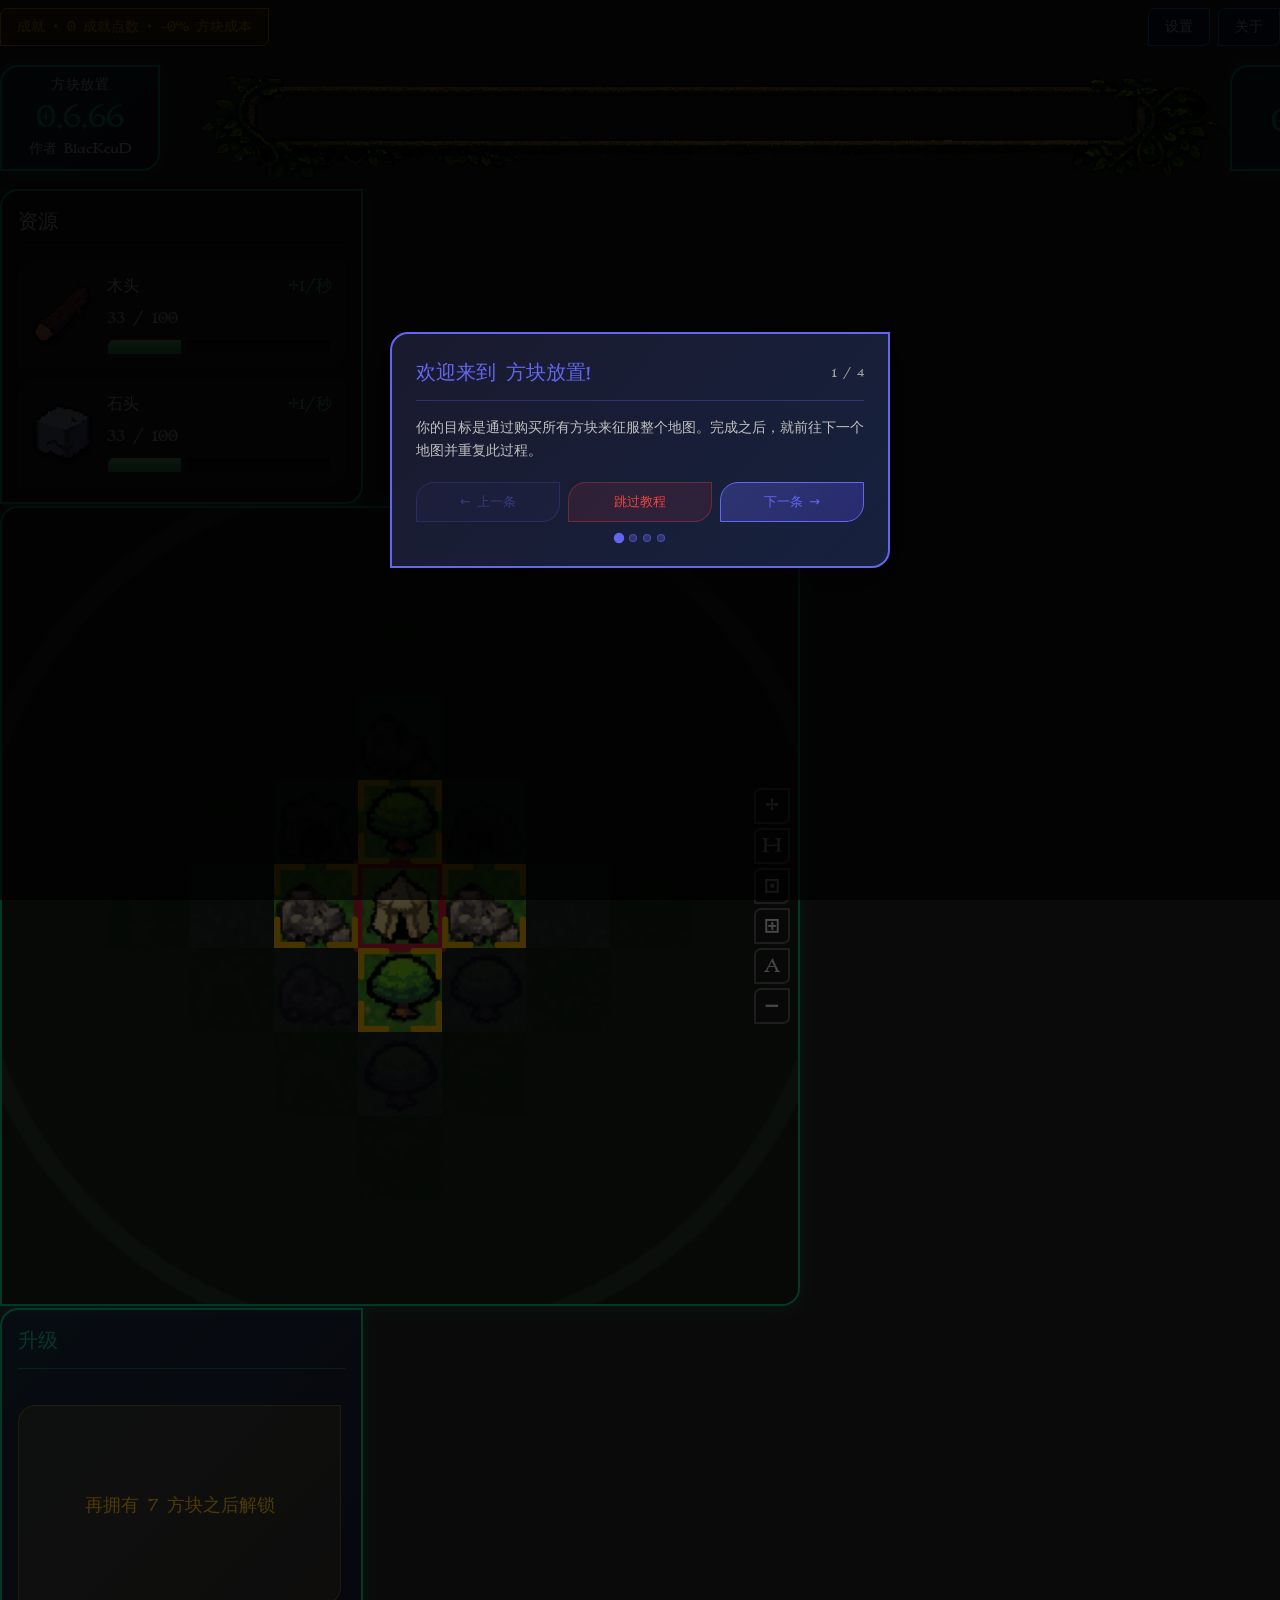
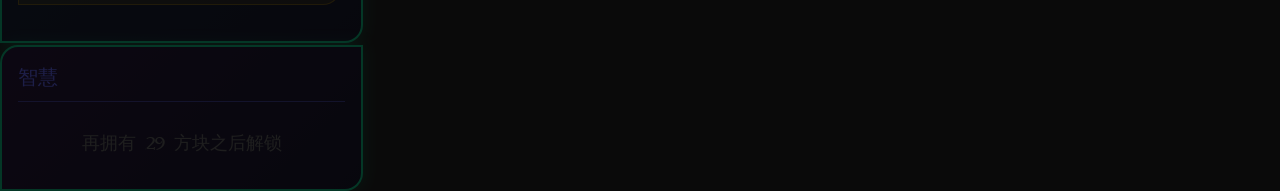
==== commit 7bc4e9eb: "gx 6.66" ====
--- a/index.html
+++ b/index.html
@@ -25,8 +25,8 @@
     <meta name="twitter:title" content="Idle-Squares: Conquer Tiles, Gather Resources, Automate" />
     <meta name="twitter:description" content="Incremental tile conquest game. Expand your territory, gather resources, unlock upgrades, and automate your way across diverse maps." />
     <meta name="twitter:image" content="gaF2PE1.png" />
-    <script type="module" crossorigin src="./assets/index-C3Vntn-P.js"></script>
-    <link rel="stylesheet" crossorigin href="./assets/index-Q_yzEipm.css">
+    <script type="module" crossorigin src="./assets/index-CxvnNHVR.js"></script>
+    <link rel="stylesheet" crossorigin href="./assets/index-FpkB5wPA.css">
 
   </head>
   <body>
--- a/assets/index-FpkB5wPA.css
+++ b/assets/index-FpkB5wPA.css
@@ -0,0 +1 @@
+.app{width:100%;min-height:100vh;display:grid;grid-template-columns:var(--layout-grid-columns);background-size:cover;background-position:center;background-repeat:no-repeat;background-attachment:fixed}.center-game-area{grid-column:2;display:flex;flex-direction:column;gap:var(--section-gap);max-width:var(--center-game-max-width);margin:0 auto;width:100%;padding-top:var(--section-gap)}header{background-color:transparent;display:flex;flex-direction:column;gap:var(--section-gap);position:relative}header h1{margin:0;font-size:var(--font-lg);color:#646cff;text-align:right}.menu-bar{display:flex;justify-content:space-between;width:100%;align-items:center}.menu-bar-left,.menu-bar-right{display:flex;gap:var(--button-gap);align-items:center}.menu-bar button{min-height:38px}.header-row{display:grid;grid-template-columns:1fr auto;gap:var(--panel-gap);width:100%;position:relative}.header-title-corner{grid-column:2;justify-self:end;display:flex;flex-direction:column;align-items:flex-end;gap:.25rem;z-index:10}main{flex:1;padding:0;overflow:auto;display:flex;justify-content:center;align-items:flex-start;position:relative}.game-area{display:grid;grid-template-columns:auto auto auto;gap:var(--panel-gap);width:100%}.about-button{display:flex;justify-content:center;align-items:center;padding:.5rem 1rem;font-size:var(--font-base);transition:all .2s ease;border:1px solid var(--menu-blue);border-radius:var(--radius-button);cursor:pointer;font-weight:500;background-color:var(--menu-blue-darker);color:var(--text-primary)}.about-button:hover{background-color:var(--menu-blue-dark);transform:translateY(-2px);box-shadow:0 4px 12px var(--menu-blue-shadow);border-color:var(--menu-blue-light)}.about-button:active{transform:translateY(0)}.about-button-long{padding:.5rem 1rem}.save-button,.reset-button{padding:.5rem 1rem;font-size:var(--font-base);transition:all .2s ease;border:1px solid transparent;border-radius:var(--radius-button);cursor:pointer;font-weight:500;background-color:#4a4a4a;color:var(--text-primary)}.save-button:hover{background-color:#5a5a5a;transform:translateY(-2px);box-shadow:0 4px 8px #0000004d}.save-button:active{animation:buttonClick .2s ease}.reset-button{background-color:#a44}.reset-button:hover{background-color:#c66;transform:translateY(-2px);box-shadow:0 4px 8px #a444444d}.reset-button:active{animation:buttonClick .2s ease}.hard-reset-button{padding:.5rem 1rem;font-size:var(--font-base);transition:all .2s ease;border:1px solid transparent;border-radius:var(--radius-button);cursor:pointer;font-weight:500;background-color:#8a1a1a;color:var(--text-primary)}.hard-reset-button:hover{background-color:#b22;transform:translateY(-2px);box-shadow:0 4px 8px #8a1a1a80}.hard-reset-button:active{animation:buttonClick .2s ease}.debug-button{padding:.5rem 1rem;font-size:var(--font-base);transition:all .2s ease;border:1px solid transparent;border-radius:var(--radius-button);cursor:pointer;font-weight:500;background-color:#444a8a;color:var(--text-primary);min-width:140px;text-align:center}.debug-button:hover{background-color:#5a6aaa;transform:translate(-2px);box-shadow:0 4px 8px #444a8a4d}.debug-button:active{animation:buttonClick .2s ease}.debug-button-active{background-color:#5a6aaa;border-color:#7a8acc;box-shadow:0 0 12px #5a6aaa80}.debug-button-active:hover{background-color:#6a7abb;box-shadow:0 0 16px #6a7abbb3}.run-timer{font-family:Courier New,monospace;font-size:var(--font-base);font-weight:600;color:#8bc34a;background-color:#8bc34a1a;padding:.5rem .75rem;border-radius:var(--radius-button);border:1px solid rgba(139,195,74,.3);min-width:80px;text-align:center;cursor:pointer;transition:background-color .2s,border-color .2s}.run-timer:hover{background-color:#8bc34a40;border-color:#8bc34a99}.speed-button{padding:.5rem .75rem;font-size:var(--font-base);transition:all .2s ease;border:1px solid #555;border-radius:var(--radius-button);cursor:pointer;font-weight:600;background-color:#3a3a3a;color:#aaa;min-width:40px}.speed-button:hover{background-color:#4a4a4a;color:var(--text-primary);transform:translateY(-2px);box-shadow:0 4px 8px #0000004d}.speed-button-active{background-color:#e6a117;color:#000;border-color:#ffc107;box-shadow:0 0 12px #ffc10780}.speed-button-active:hover{background-color:#ffc107;color:#000;box-shadow:0 0 16px #ffc107b3}.speed-button:active{animation:buttonClick .2s ease}.speed-indicator{background-color:#ffc10733;color:#ffc107;padding:.25rem .75rem;border-radius:var(--radius-button);font-weight:600;font-size:var(--font-base);border:1px solid rgba(255,193,7,.4);animation:speedPulse 1.5s ease-in-out infinite}@keyframes speedPulse{0%,to{box-shadow:0 0 8px #ffc1074d}50%{box-shadow:0 0 16px #ffc10799}}.debug-column{grid-column:3;grid-row:1;align-self:start;justify-self:end;display:flex;flex-direction:column;align-items:flex-end;padding:1rem}.debug-buttons-container{display:flex;flex-direction:column;gap:.5rem}.debug-buttons-container .debug-button,.debug-buttons-container .reset-button,.debug-buttons-container .hard-reset-button,.debug-buttons-container .save-button{min-width:140px;text-align:center}.debug-buttons-container .reset-button:hover,.debug-buttons-container .hard-reset-button:hover,.debug-buttons-container .save-button:hover{transform:translate(-2px)}.debug-buttons-container .run-timer{min-width:140px;text-align:center}.speed-buttons-row{display:flex;gap:.25rem;justify-content:center}.tile-counts-debug{background-color:#444a8a26;border:1px solid rgba(68,74,138,.4);border-radius:var(--radius-corners);padding:.5rem;min-width:140px;max-height:300px;overflow-y:auto}.tile-counts-header{font-size:var(--font-base-sm);font-weight:600;color:#7a8acc;text-align:center;margin-bottom:.5rem;padding-bottom:.25rem;border-bottom:1px solid rgba(68,74,138,.3)}.tile-counts-list{display:flex;flex-direction:column;gap:.25rem}.tile-count-item{display:flex;justify-content:space-between;align-items:center;padding:.25rem .5rem;background-color:#0003;border-radius:var(--radius-corners);font-size:var(--font-sm)}.tile-type-name{color:#aaa;font-weight:500;text-transform:capitalize;flex:1}.tile-type-count{color:#10b981;font-weight:700;font-family:Courier New,monospace;min-width:30px;text-align:right}.right-panels{display:flex;flex-direction:column;gap:var(--panel-gap)}.shortcuts-overlay{position:fixed;top:0;left:0;right:0;bottom:0;background:#000000b3;display:flex;align-items:center;justify-content:center;z-index:1000;animation:fadeIn .2s ease}.shortcuts-panel{background:linear-gradient(135deg,#2a2a2a,#1a1a1a);border:2px solid #646cff;border-radius:var(--radius-corners);padding:2rem;max-width:400px;box-shadow:0 8px 32px #646cff33;animation:panelSlideUp .3s ease}.shortcuts-panel h3{margin:0 0 1.5rem;color:#646cff;font-size:var(--font-xl);text-align:center}.shortcuts-list{display:flex;flex-direction:column;gap:1rem}.shortcut-item{display:flex;align-items:center;gap:1rem;padding:.75rem;background:#646cff1a;border-left:3px solid #646cff;border-radius:var(--radius-corners)}.shortcut-key{font-family:var(--font-primary);background:#0000004d;color:#10b981;padding:.25rem .75rem;border-radius:var(--radius-corners);font-weight:700;min-width:120px;text-align:center;font-size:var(--font-base-sm);flex-shrink:0}.shortcut-desc{color:#ccc;font-size:var(--font-md);flex-grow:1}.shortcuts-hint{margin-top:1.5rem;text-align:center;color:#888;font-size:var(--font-base-sm)}@keyframes panelSlideUp{0%{transform:translateY(20px);opacity:0}to{transform:translateY(0);opacity:1}}.performance-monitor{background-color:#444a8a66;border:1px solid rgba(68,74,138,.5);border-radius:var(--radius-corners);padding:.4rem .5rem;min-width:140px;font-family:Courier New,monospace;font-size:11px}.perf-row{display:flex;justify-content:space-between;gap:.5rem;line-height:1.4}.perf-label{color:#9aa;font-weight:500}.perf-value{color:#ccc;font-weight:500}.perf-min{color:#4caf50}.perf-max{color:#ff9800}.perf-normal{color:#4caf50}.perf-warning{color:#ffc107}.perf-critical{color:#f44336;font-weight:600}@media(max-width:1500px){.app,.game-area{display:flex;flex-direction:column}}@media(min-width:1920px){.center-game-area{max-width:3000px}.game-area{grid-template-columns:var(--panel-width) 1fr var(--panel-width)}}.fib,.fi{background-size:contain;background-position:50%;background-repeat:no-repeat}.fi{position:relative;display:inline-block;width:1.333333em;line-height:1em}.fi:before{content:" "}.fi.fis{width:1em}.fi-xx{background-image:url("data:image/svg+xml,%3csvg%20xmlns='http://www.w3.org/2000/svg'%20id='flag-icons-xx'%20viewBox='0%200%20640%20480'%3e%3cpath%20fill='%23fff'%20fill-rule='evenodd'%20stroke='%23adb5bd'%20stroke-width='1.1'%20d='M.5.5h638.9v478.9H.5z'/%3e%3cpath%20fill='none'%20stroke='%23adb5bd'%20stroke-width='1.1'%20d='m.5.5%20639%20479m0-479-639%20479'/%3e%3c/svg%3e")}.fi-xx.fis{background-image:url("data:image/svg+xml,%3csvg%20xmlns='http://www.w3.org/2000/svg'%20id='flag-icons-xx'%20viewBox='0%200%20512%20512'%3e%3cpath%20fill='%23fff'%20fill-rule='evenodd'%20stroke='%23adb5bd'%20d='M.5.5h511v511H.5z'/%3e%3cpath%20fill='none'%20stroke='%23adb5bd'%20d='m.5.5%20511%20511m0-511-511%20511'/%3e%3c/svg%3e")}.fi-ad{background-image:url(../assets/ad-B18i8NGa.svg)}.fi-ad.fis{background-image:url(../assets/ad-Blhdm5jl.svg)}.fi-ae{background-image:url("data:image/svg+xml,%3csvg%20xmlns='http://www.w3.org/2000/svg'%20id='flag-icons-ae'%20viewBox='0%200%20640%20480'%3e%3cpath%20fill='%2300732f'%20d='M0%200h640v160H0z'/%3e%3cpath%20fill='%23fff'%20d='M0%20160h640v160H0z'/%3e%3cpath%20fill='%23000001'%20d='M0%20320h640v160H0z'/%3e%3cpath%20fill='red'%20d='M0%200h220v480H0z'/%3e%3c/svg%3e")}.fi-ae.fis{background-image:url("data:image/svg+xml,%3csvg%20xmlns='http://www.w3.org/2000/svg'%20id='flag-icons-ae'%20viewBox='0%200%20512%20512'%3e%3cpath%20fill='%2300732f'%20d='M0%200h512v170.7H0z'/%3e%3cpath%20fill='%23fff'%20d='M0%20170.7h512v170.6H0z'/%3e%3cpath%20fill='%23000001'%20d='M0%20341.3h512V512H0z'/%3e%3cpath%20fill='red'%20d='M0%200h180v512H0z'/%3e%3c/svg%3e")}.fi-af{background-image:url(../assets/af-C77Rf6cE.svg)}.fi-af.fis{background-image:url(../assets/af-Bc2fqp73.svg)}.fi-ag{background-image:url("data:image/svg+xml,%3csvg%20xmlns='http://www.w3.org/2000/svg'%20id='flag-icons-ag'%20viewBox='0%200%20640%20480'%3e%3cdefs%3e%3cclipPath%20id='ag-a'%3e%3cpath%20fill-opacity='.7'%20d='M-79.7%200H603v512H-79.7z'/%3e%3c/clipPath%3e%3c/defs%3e%3cg%20fill-rule='evenodd'%20clip-path='url(%23ag-a)'%20transform='translate(74.7)scale(.9375)'%3e%3cpath%20fill='%23fff'%20d='M-79.7%200H603v512H-79.7z'/%3e%3cpath%20fill='%23000001'%20d='M-79.6%200H603v204.8H-79.7z'/%3e%3cpath%20fill='%230072c6'%20d='M21.3%20203.2h480v112h-480z'/%3e%3cpath%20fill='%23ce1126'%20d='M603%20.1V512H261.6L603%200zM-79.7.1V512h341.3L-79.7%200z'/%3e%3cpath%20fill='%23fcd116'%20d='M440.4%20203.3%20364%20184l64.9-49-79.7%2011.4%2041-69.5-70.7%2041L332.3%2037l-47.9%2063.8-19.3-74-21.7%2076.3-47.8-65%2013.7%2083.2L138.5%2078l41%2069.5-77.4-12.5%2063.8%2047.8L86%20203.3z'/%3e%3c/g%3e%3c/svg%3e")}.fi-ag.fis{background-image:url("data:image/svg+xml,%3csvg%20xmlns='http://www.w3.org/2000/svg'%20id='flag-icons-ag'%20viewBox='0%200%20512%20512'%3e%3cdefs%3e%3cclipPath%20id='ag-a'%3e%3cpath%20fill='%2325ff01'%20d='M109%2047.6h464.8v464.9H109z'/%3e%3c/clipPath%3e%3c/defs%3e%3cg%20fill-rule='evenodd'%20clip-path='url(%23ag-a)'%20transform='translate(-120%20-52.4)scale(1.1014)'%3e%3cpath%20fill='%23fff'%20d='M0%2047.6h693V512H0z'/%3e%3cpath%20fill='%23000001'%20d='M109%2047.6h464.8v186.1H109z'/%3e%3cpath%20fill='%230072c6'%20d='M128.3%20232.1h435.8v103.5H128.3z'/%3e%3cpath%20fill='%23ce1126'%20d='M692.5%2049.2v463.3H347zm-691.3%200v463.3h345.7z'/%3e%3cpath%20fill='%23fcd116'%20d='m508.8%20232.2-69.3-17.6%2059-44.4-72.5%2010.3%2037.3-63-64.1%2037.2%2011.3-73.5-43.4%2058-17.6-67.3-19.6%2069.3-43.4-59%2012.4%2075.6-64.1-39.3%2037.2%2063-70.3-11.3%2057.9%2043.4-72.4%2018.6z'/%3e%3c/g%3e%3c/svg%3e")}.fi-ai{background-image:url("data:image/svg+xml,%3csvg%20xmlns='http://www.w3.org/2000/svg'%20xmlns:xlink='http://www.w3.org/1999/xlink'%20id='flag-icons-ai'%20viewBox='0%200%20640%20480'%3e%3cdefs%3e%3cpath%20id='ai-b'%20fill='%23f90'%20d='M271%2087c1.5%203.6%206.5%207.6%207.8%209.6-1.7%202-2%201.8-1.8%205.4%203-3.1%203-3.5%205-3%204.2%204.2.8%2013.3-2.8%2015.3-3.4%202.1-2.8%200-8%202.6%202.3%202%205.1-.3%207.4.3%201.2%201.5-.6%204.1.4%206.7%202-.2%201.8-4.3%202.2-5.8%201.5-5.4%2010.4-9.1%2010.8-14.1%201.9-.9%203.7-.3%206%201-1.1-4.6-4.9-4.6-5.9-6-2.4-3.7-4.5-7.8-9.6-9-3.8-.7-3.5.3-6-1.4-1.6-1.2-6.3-3.4-5.5-1.6'/%3e%3c/defs%3e%3cclipPath%20id='ai-a'%3e%3cpath%20d='M0%200v120h373.3v120H320zm320%200H160v280H0v-40z'/%3e%3c/clipPath%3e%3cpath%20fill='%23012169'%20d='M0%200h640v480H0z'/%3e%3cpath%20stroke='%23fff'%20stroke-width='50'%20d='m0%200%20320%20240m0-240L0%20240'/%3e%3cpath%20stroke='%23c8102e'%20stroke-width='30'%20d='m0%200%20320%20240m0-240L0%20240'%20clip-path='url(%23ai-a)'/%3e%3cpath%20stroke='%23fff'%20stroke-width='75'%20d='M160%200v280M0%20120h373.3'/%3e%3cpath%20stroke='%23c8102e'%20stroke-width='50'%20d='M160%200v280M0%20120h373.3'/%3e%3cpath%20fill='%23012169'%20d='M0%20240h320V0h106.7v320H0z'/%3e%3cpath%20fill='%23fff'%20d='M424%20191.8c0%2090.4%209.7%20121.5%2029.3%20142.5a179%20179%200%200%200%2035%2030%20180%20180%200%200%200%2035-30c19.5-21%2029.3-52.1%2029.3-142.5-14.2%206.5-22.3%209.7-34%209.5a78%2078%200%200%201-30.3-9.5%2078%2078%200%200%201-30.3%209.5c-11.7.2-19.8-3-34-9.5'/%3e%3cg%20transform='matrix(1.96%200%200%202.002%20-40.8%2062.9)'%3e%3cuse%20xlink:href='%23ai-b'/%3e%3ccircle%20cx='281.3'%20cy='91.1'%20r='.8'%20fill='%23fff'%20fill-rule='evenodd'/%3e%3c/g%3e%3cg%20transform='matrix(-.916%20-1.77%201.733%20-.935%20563.4%20829)'%3e%3cuse%20xlink:href='%23ai-b'/%3e%3ccircle%20cx='281.3'%20cy='91.1'%20r='.8'%20fill='%23fff'%20fill-rule='evenodd'/%3e%3c/g%3e%3cg%20transform='matrix(-1.01%201.716%20-1.68%20-1.031%20925.4%20-103.2)'%3e%3cuse%20xlink:href='%23ai-b'/%3e%3ccircle%20cx='281.3'%20cy='91.1'%20r='.8'%20fill='%23fff'%20fill-rule='evenodd'/%3e%3c/g%3e%3cpath%20fill='%239cf'%20d='M440%20315.1a78%2078%200%200%200%2013.3%2019.2%20179%20179%200%200%200%2035%2030%20180%20180%200%200%200%2035-30%2078%2078%200%200%200%2013.2-19.2z'/%3e%3cpath%20fill='%23fdc301'%20d='M421.2%20188.2c0%2094.2%2010.2%20126.6%2030.6%20148.5a187%20187%200%200%200%2036.5%2031.1%20186%20186%200%200%200%2036.4-31.1c20.4-21.9%2030.6-54.3%2030.6-148.5-14.8%206.8-23.3%2010.1-35.5%2010-11-.3-22.6-5.7-31.5-10-9%204.3-20.6%209.7-31.5%2010-12.3.1-20.7-3.2-35.6-10m4%205c14%206.5%2022%209.6%2033.5%209.4a76%2076%200%200%200%2029.6-9.4c8.4%204%2019.3%209.2%2029.6%209.4%2011.5.2%2019.4-3%2033.4-9.4%200%2089-9.6%20119.6-28.8%20140.2a176%20176%200%200%201-34.2%2029.4%20176%20176%200%200%201-34.3-29.4c-19.2-20.6-28.7-51.3-28.7-140.2z'/%3e%3c/svg%3e")}.fi-ai.fis{background-image:url("data:image/svg+xml,%3csvg%20xmlns='http://www.w3.org/2000/svg'%20xmlns:xlink='http://www.w3.org/1999/xlink'%20id='flag-icons-ai'%20viewBox='0%200%20512%20512'%3e%3cdefs%3e%3cpath%20id='ai-b'%20fill='%23f90'%20d='M271%2087c1.5%203.6%206.5%207.6%207.8%209.6-1.7%202-2%201.8-1.8%205.4%203-3.1%203-3.5%205-3%204.2%204.2.8%2013.3-2.8%2015.3-3.4%202.1-2.8%200-8%202.6%202.3%202%205.1-.3%207.4.3%201.2%201.5-.6%204.1.4%206.7%202-.2%201.8-4.3%202.2-5.8%201.5-5.4%2010.4-9.1%2010.8-14.1%201.9-.9%203.7-.3%206%201-1.1-4.6-4.9-4.6-5.9-6-2.4-3.7-4.5-7.8-9.6-9-3.8-.7-3.5.3-6-1.4-1.6-1.2-6.3-3.4-5.5-1.6'/%3e%3c/defs%3e%3cclipPath%20id='ai-a'%3e%3cpath%20d='M0%200v128h298.7v128H256zm256%200H128v298.7H0V256z'/%3e%3c/clipPath%3e%3cpath%20fill='%23012169'%20d='M0%200h512v512H0z'/%3e%3cpath%20stroke='%23fff'%20stroke-width='50'%20d='m0%200%20256%20256m0-256L0%20256'/%3e%3cpath%20stroke='%23c8102e'%20stroke-width='30'%20d='m0%200%20256%20256m0-256L0%20256'%20clip-path='url(%23ai-a)'/%3e%3cpath%20stroke='%23fff'%20stroke-width='75'%20d='M128%200v298.7M0%20128h298.7'/%3e%3cpath%20stroke='%23c8102e'%20stroke-width='50'%20d='M128%200v298.7M0%20128h298.7'/%3e%3cpath%20fill='%23012169'%20d='M0%20256h256V0h85.3v341.3H0z'/%3e%3cpath%20fill='%23fff'%20d='M323.6%20224.1c0%2090.4%209.8%20121.5%2029.4%20142.5a179%20179%200%200%200%2035%2030%20180%20180%200%200%200%2035-30c19.5-21%2029.3-52.1%2029.3-142.5-14.2%206.5-22.3%209.7-34%209.5a78%2078%200%200%201-30.3-9.5%2078%2078%200%200%201-30.3%209.5c-11.7.2-19.8-3-34-9.5z'/%3e%3cg%20transform='matrix(1.96%200%200%202.002%20-141.1%2095.2)'%3e%3cuse%20xlink:href='%23ai-b'/%3e%3ccircle%20cx='281.3'%20cy='91.1'%20r='.8'%20fill='%23fff'%20fill-rule='evenodd'/%3e%3c/g%3e%3cg%20transform='matrix(-.916%20-1.77%201.733%20-.935%20463.1%20861.4)'%3e%3cuse%20xlink:href='%23ai-b'/%3e%3ccircle%20cx='281.3'%20cy='91.1'%20r='.8'%20fill='%23fff'%20fill-rule='evenodd'/%3e%3c/g%3e%3cg%20transform='matrix(-1.01%201.716%20-1.68%20-1.031%20825%20-71)'%3e%3cuse%20xlink:href='%23ai-b'/%3e%3ccircle%20cx='281.3'%20cy='91.1'%20r='.8'%20fill='%23fff'%20fill-rule='evenodd'/%3e%3c/g%3e%3cpath%20fill='%239cf'%20d='M339.8%20347.4a78%2078%200%200%200%2013.2%2019.2%20179%20179%200%200%200%2035%2030%20180%20180%200%200%200%2035-30%2078%2078%200%200%200%2013.2-19.2z'/%3e%3cpath%20fill='%23fdc301'%20d='M321%20220.5c0%2094.2%2010.1%20126.6%2030.5%20148.5a187%20187%200%200%200%2036.5%2031%20186%20186%200%200%200%2036.4-31.1C444.8%20347%20455%20314.7%20455%20220.5c-14.8%206.8-23.3%2010.1-35.5%2010-11-.3-22.6-5.7-31.5-10-9%204.3-20.6%209.7-31.5%2010-12.3.1-20.7-3.2-35.6-10zm4%205c13.9%206.5%2021.9%209.6%2033.4%209.4a76%2076%200%200%200%2029.6-9.4c8.4%204%2019.3%209.2%2029.6%209.4%2011.5.2%2019.4-3%2033.4-9.4%200%2089-9.6%20119.6-28.8%20140.2a176%20176%200%200%201-34.2%2029.4%20176%20176%200%200%201-34.3-29.4c-19.2-20.6-28.7-51.3-28.7-140.2'/%3e%3c/svg%3e")}.fi-al{background-image:url("data:image/svg+xml,%3csvg%20xmlns='http://www.w3.org/2000/svg'%20xmlns:xlink='http://www.w3.org/1999/xlink'%20id='flag-icons-al'%20viewBox='0%200%20640%20480'%3e%3cpath%20fill='red'%20d='M0%200h640v480H0z'/%3e%3cpath%20id='al-a'%20fill='%23000001'%20d='M272%2093.3c-4.6%200-12.3%201.5-12.2%205-13-2.1-14.3%203.2-13.5%208q2-2.9%203.9-3.1%202.5-.3%205.4%201.4a22%2022%200%200%201%204.8%204.1c-4.6%201.1-8.2.4-11.8-.2a17%2017%200%200%201-5.7-2.4c-1.5-1-2-2-4.3-4.3-2.7-2.8-5.6-2-4.7%202.3%202.1%204%205.6%205.8%2010%206.6%202.1.3%205.3%201%208.9%201s7.6-.5%209.8%200c-1.3.8-2.8%202.3-5.8%202.8s-7.5-1.8-10.3-2.4c.3%202.3%203.3%204.5%209.1%205.7%209.6%202%2017.5%203.6%2022.8%206.5a37%2037%200%200%201%2010.9%209.2c4.7%205.5%205%209.8%205.2%2010.8%201%208.8-2.1%2013.8-7.9%2015.4-2.8.7-8-.7-9.8-2.9-2-2.2-3.7-6-3.2-12%20.5-2.2%203.1-8.3.9-9.5a274%20274%200%200%200-32.3-15.1c-2.5-1-4.5%202.4-5.3%203.8a50%2050%200%200%201-36-23.7c-4.2-7.6-11.3%200-10.1%207.3%201.9%208%208%2013.8%2015.4%2018s17%208.2%2026.5%208c5.2%201%205.1%207.6-1%208.9-12.1%200-21.8-.2-30.9-9-6.9-6.3-10.7%201.2-8.8%205.4%203.4%2013.1%2022.1%2016.8%2041%2012.6%207.4-1.2%203%206.6%201%206.7-8%205.7-22.1%2011.2-34.6%200-5.7-4.4-9.6-.8-7.4%205.5%205.5%2016.5%2026.7%2013%2041.2%205%203.7-2.1%207.1%202.7%202.6%206.4-18.1%2012.6-27.1%2012.8-35.3%208-10.2-4.1-11%207.2-5%2011%206.7%204%2023.8%201%2036.4-7%205.4-4%205.6%202.3%202.2%204.8-14.9%2012.9-20.8%2016.3-36.3%2014.2-7.7-.6-7.6%208.9-1.6%2012.6%208.3%205.1%2024.5-3.3%2037-13.8%205.3-2.8%206.2%201.8%203.6%207.3a54%2054%200%200%201-21.8%2018c-7%202.7-13.6%202.3-18.3.7-5.8-2-6.5%204-3.3%209.4%201.9%203.3%209.8%204.3%2018.4%201.3s17.8-10.2%2024.1-18.5c5.5-4.9%204.9%201.6%202.3%206.2-12.6%2020-24.2%2027.4-39.5%2026.2-6.7-1.2-8.3%204-4%209%207.6%206.2%2017%206%2025.4-.2%207.3-7%2021.4-22.4%2028.8-30.6%205.2-4.1%206.9%200%205.3%208.4-1.4%204.8-4.8%2010-14.3%2013.6-6.5%203.7-1.6%208.8%203.2%209%202.7%200%208.1-3.2%2012.3-7.8%205.4-6.2%205.8-10.3%208.8-19.9%202.8-4.6%207.9-2.4%207.9%202.4-2.5%209.6-4.5%2011.3-9.5%2015.2-4.7%204.5%203.3%206%206%204.1%207.8-5.2%2010.6-12%2013.2-18.2%202-4.4%207.4-2.3%204.8%205-6%2017.4-16%2024.2-33.3%2027.8-1.7.3-2.8%201.3-2.2%203.3l7%207c-10.7%203.2-19.4%205-30.2%208l-14.8-9.8c-1.3-3.2-2-8.2-9.8-4.7-5.2-2.4-7.7-1.5-10.6%201%204.2%200%206%201.2%207.7%203.1%202.2%205.7%207.2%206.3%2012.3%204.7%203.3%202.7%205%204.9%208.4%207.7l-16.7-.5c-6-6.3-10.6-6-14.8-1-3.3.5-4.6.5-6.8%204.4%203.4-1.4%205.6-1.8%207.1-.3%206.3%203.7%2010.4%202.9%2013.5%200l17.5%201.1c-2.2%202-5.2%203-7.5%204.8-9-2.6-13.8%201-15.4%208.3a17%2017%200%200%200-1.2%209.3q1.1-4.6%204.9-7c8%202%2011-1.3%2011.5-6.1%204-3.2%209.8-3.9%2013.7-7.1%204.6%201.4%206.8%202.3%2011.4%203.8q2.4%207.5%2011.3%205.6c7%20.2%205.8%203.2%206.4%205.5%202-3.3%201.9-6.6-2.5-9.6-1.6-4.3-5.2-6.3-9.8-3.8-4.4-1.2-5.5-3-9.9-4.3%2011-3.5%2018.8-4.3%2029.8-7.8l7.7%206.8q2.3%201.5%203.8%200c6.9-10%2010-18.7%2016.3-25.3%202.5-2.8%205.6-6.4%209-7.3%201.7-.5%203.8-.2%205.2%201.3%201.3%201.4%202.4%204.1%202%208.2-.7%205.7-2.1%207.6-3.7%2011s-3.6%205.6-5.7%208.3c-4%205.3-9.4%208.4-12.6%2010.5-6.4%204.1-9%202.3-14%202-6.4.7-8%203.8-2.8%208.1%204.8%202.6%209.2%202.9%2012.8%202.2%203-.6%206.6-4.5%209.2-6.6%202.8-3.3%207.6.6%204.3%204.5-5.9%207-11.7%2011.6-19%2011.5-7.7%201-6.2%205.3-1.2%207.4%209.2%203.7%2017.4-3.3%2021.6-8%203.2-3.5%205.5-3.6%205%201.9-3.3%209.9-7.6%2013.7-14.8%2014.2-5.8-.6-5.9%204-1.6%207%209.6%206.6%2016.6-4.8%2019.9-11.6%202.3-6.2%205.9-3.3%206.3%201.8%200%206.9-3%2012.4-11.3%2019.4%206.3%2010.1%2013.7%2020.4%2020%2030.5l19.2-214L320%20139c-2-1.8-8.8-9.8-10.5-11-.7-.6-1-1-.1-1.4s3-.8%204.5-1c-4-4.1-7.6-5.4-15.3-7.6%201.9-.8%203.7-.4%209.3-.6a30%2030%200%200%200-13.5-10.2c4.2-3%205-3.2%209.2-6.7a86%2086%200%200%201-19.5-3.8%2037%2037%200%200%200-12-3.4zm.8%208.4c3.8%200%206.1%201.3%206.1%202.9s-2.3%202.9-6.1%202.9-6.2-1.5-6.2-3c0-1.6%202.4-2.8%206.2-2.8'/%3e%3cuse%20xlink:href='%23al-a'%20width='100%25'%20height='100%25'%20transform='matrix(-1%200%200%201%20640%200)'/%3e%3c/svg%3e")}.fi-al.fis{background-image:url("data:image/svg+xml,%3csvg%20xmlns='http://www.w3.org/2000/svg'%20xmlns:xlink='http://www.w3.org/1999/xlink'%20id='flag-icons-al'%20viewBox='0%200%20512%20512'%3e%3cpath%20fill='red'%20d='M0%200h512v512H0z'/%3e%3cpath%20id='al-a'%20fill='%23000001'%20d='M204.9%2099.5c-5%200-13.2%201.6-13%205.4-14-2.3-15.4%203.4-14.6%208.5q2.3-3%204.2-3.3%202.8-.4%205.8%201.5a23%2023%200%200%201%205%204.4c-4.8%201.1-8.6.4-12.4-.3a18%2018%200%200%201-6.1-2.5c-1.6-1.1-2.1-2.1-4.6-4.7-2.9-3-6-2.1-5%202.5%202.2%204.3%206%206.3%2010.7%207%202.2.4%205.6%201.2%209.4%201.2s8.1-.5%2010.5%200c-1.4.8-3%202.4-6.2%203s-8-2-11-2.6c.4%202.5%203.5%204.8%209.7%206%2010.2%202.2%2018.7%204%2024.3%207s9.1%206.8%2011.6%209.8c5%206%205.3%2010.5%205.6%2011.5%201%209.5-2.2%2014.8-8.4%2016.4-3%20.8-8.5-.7-10.5-3-2-2.4-4-6.4-3.4-12.7.5-2.5%203.4-9%201-10.3a292%20292%200%200%200-34.4-16c-2.7-1.1-5%202.5-5.8%204A54%2054%200%200%201%20129%20107c-4.6-8.1-12.1%200-10.9%207.7%202.1%208.6%208.6%2014.8%2016.5%2019.2%208%204.5%2018.1%208.8%2028.3%208.6%205.5%201%205.5%208.2-1.1%209.5-13%200-23.2-.2-32.9-9.6-7.4-6.7-11.5%201.3-9.4%205.8%203.6%2014%2023.6%2018%2043.8%2013.4%207.8-1.3%203.1%207%20.9%207.2-8.4%206-23.5%2012-36.8-.1-6.1-4.7-10.2-.7-8%206%206%2017.5%2028.5%2013.8%2044%205.2%204-2.2%207.6%203%202.7%206.9-19.2%2013.4-28.9%2013.6-37.6%208.4-10.8-4.3-11.8%207.8-5.3%2011.8%207.2%204.4%2025.4%201%2038.9-7.4%205.7-4.2%206%202.4%202.3%205-15.9%2013.8-22.2%2017.5-38.8%2015.2-8.2-.6-8%209.5-1.6%2013.5%208.8%205.4%2026.1-3.6%2039.5-14.7%205.6-3%206.6%202%203.8%207.8a57%2057%200%200%201-23.3%2019.2%2029%2029%200%200%201-19.5.7c-6.2-2.2-7%204.2-3.6%2010%202%203.5%2010.6%204.7%2019.7%201.4%209.2-3.2%2019-10.8%2025.7-19.8%206-5.1%205.2%201.8%202.5%206.7-13.5%2021.3-25.9%2029.2-42.1%2027.9-7.3-1.2-8.9%204.4-4.3%209.6%208%206.7%2018.2%206.4%2027-.2a751%20751%200%200%200%2030.8-32.6c5.5-4.4%207.3%200%205.7%209-1.5%205.1-5.2%2010.5-15.3%2014.5-7%204-1.8%209.4%203.4%209.5%202.9%200%208.7-3.3%2013-8.3%205.9-6.5%206.2-11%209.5-21.1%203-5%208.4-2.7%208.4%202.5-2.6%2010.2-4.8%2012-10%2016.2-5.1%204.7%203.4%206.3%206.3%204.4%208.3-5.6%2011.3-12.8%2014.1-19.4%202-4.8%207.8-2.5%205.1%205.3-6.4%2018.5-17%2025.8-35.5%2029.6-1.9.3-3%201.4-2.4%203.6l7.5%207.5c-11.5%203.3-20.8%205.2-32.2%208.5L142%20300.6c-1.5-3.4-2.2-8.7-10.4-5-5.7-2.6-8.2-1.6-11.4%201%204.5.1%206.5%201.3%208.3%203.4%202.3%206%207.6%206.6%2013%205%203.5%202.9%205.4%205.2%209%208.2l-17.8-.6c-6.3-6.7-11.3-6.3-15.8-1-3.5.5-5%20.5-7.3%204.7%203.7-1.5%206-2%207.7-.3%206.6%203.9%2011%203%2014.3%200l18.7%201.1c-2.3%202-5.6%203.1-8%205.2-9.7-2.8-14.7%201-16.4%208.8a18%2018%200%200%200-1.4%2010c1-3.2%202.5-5.9%205.3-7.6%208.6%202.2%2011.8-1.3%2012.3-6.5%204.2-3.4%2010.5-4.1%2014.6-7.6%204.9%201.6%207.2%202.6%2012.1%204.1q2.5%208%2012%206c7.7.3%206.3%203.4%207%205.9%202-3.6%202-7-2.8-10.3-1.7-4.6-5.5-6.7-10.4-4-4.7-1.3-5.9-3.2-10.5-4.6%2011.7-3.7%2020-4.5%2031.8-8.3%203%202.8%205.2%204.8%208.2%207.2q2.5%201.6%204%200c7.3-10.6%2010.6-20%2017.4-27%202.6-2.9%206-6.8%209.6-7.8%201.8-.4%204-.2%205.5%201.4%201.4%201.6%202.6%204.4%202%208.7-.6%206.2-2%208.2-3.8%2011.8s-3.9%206-6%208.8c-4.4%205.7-10.1%209-13.5%2011.2-6.8%204.4-9.7%202.5-15%202.2-6.7.8-8.5%204.1-3%208.7a21%2021%200%200%200%2013.7%202.3c3.3-.6%207-4.8%209.8-7%203-3.6%208.1.6%204.7%204.7-6.3%207.5-12.6%2012.4-20.3%2012.3-8.2%201-6.7%205.7-1.3%207.9%209.8%204%2018.6-3.5%2023-8.5%203.5-3.7%206-3.9%205.3%202-3.4%2010.5-8.1%2014.6-15.7%2015.1-6.2-.5-6.3%204.2-1.7%207.5%2010.3%207%2017.7-5%2021.2-12.4%202.5-6.6%206.3-3.5%206.7%202%200%207.3-3.2%2013.2-12%2020.7%206.7%2010.7%2014.5%2021.7%2021.3%2032.5l20.5-228.2-20.5-36c-2.1-2-9.3-10.5-11.2-11.7-.7-.7-1.1-1.2-.1-1.6s3.2-.8%204.8-1c-4.4-4.4-8-5.8-16.3-8.2%202-.8%204-.3%209.9-.6a32%2032%200%200%200-14.4-11c4.5-3%205.3-3.3%209.8-7-7.7-.6-14.3-2-20.8-4a41%2041%200%200%200-12.8-3.7m.7%209c4%200%206.6%201.4%206.6%203s-2.5%203.1-6.6%203.1-6.6-1.5-6.6-3.2%202.6-3%206.6-3z'/%3e%3cuse%20xlink:href='%23al-a'%20width='100%25'%20height='100%25'%20transform='matrix(-1%200%200%201%20512%200)'/%3e%3c/svg%3e")}.fi-am{background-image:url("data:image/svg+xml,%3csvg%20xmlns='http://www.w3.org/2000/svg'%20id='flag-icons-am'%20viewBox='0%200%20640%20480'%3e%3cpath%20fill='%23d90012'%20d='M0%200h640v160H0z'/%3e%3cpath%20fill='%230033a0'%20d='M0%20160h640v160H0z'/%3e%3cpath%20fill='%23f2a800'%20d='M0%20320h640v160H0z'/%3e%3c/svg%3e")}.fi-am.fis{background-image:url("data:image/svg+xml,%3csvg%20xmlns='http://www.w3.org/2000/svg'%20id='flag-icons-am'%20viewBox='0%200%20512%20512'%3e%3cpath%20fill='%23d90012'%20d='M0%200h512v170.7H0z'/%3e%3cpath%20fill='%230033a0'%20d='M0%20170.7h512v170.6H0z'/%3e%3cpath%20fill='%23f2a800'%20d='M0%20341.3h512V512H0z'/%3e%3c/svg%3e")}.fi-ao{background-image:url("data:image/svg+xml,%3csvg%20xmlns='http://www.w3.org/2000/svg'%20id='flag-icons-ao'%20viewBox='0%200%20640%20480'%3e%3cg%20fill-rule='evenodd'%20stroke-width='1pt'%3e%3cpath%20fill='red'%20d='M0%200h640v243.6H0z'/%3e%3cpath%20fill='%23000001'%20d='M0%20236.4h640V480H0z'/%3e%3c/g%3e%3cpath%20fill='%23ffec00'%20fill-rule='evenodd'%20d='M228.7%20148.2c165.2%2043.3%2059%20255.6-71.3%20167.2l-8.8%2013.6c76.7%2054.6%20152.6%2010.6%20174-46.4%2022.2-58.8-7.6-141.5-92.6-150z'/%3e%3cpath%20fill='%23ffec00'%20fill-rule='evenodd'%20d='m170%20330.8%2021.7%2010.1-10.2%2021.8-21.7-10.2zm149-99.5h24v24h-24zm-11.7-38.9%2022.3-8.6%208.7%2022.3-22.3%208.7zm-26-29.1%2017.1-16.9%2016.9%2017-17%2016.9zm-26.2-39.8%2022.4%208.4-8.5%2022.4-22.4-8.4zM316%20270l22.3%208.9-9%2022.2-22.2-8.9zm-69.9%2070%2022-9.3%209.5%2022-22%209.4zm-39.5%202.8h24v24h-24zm41.3-116-20.3-15-20.3%2014.6%208-23-20.3-15h24.5l8.5-22.6%207.8%2022.7%2024.7-.3-19.6%2015.3z'/%3e%3cpath%20fill='%23fe0'%20fill-rule='evenodd'%20d='M336%20346.4c-1.2.4-6.2%2012.4-9.7%2018.2l3.7%201c13.6%204.8%2020.4%209.2%2026.2%2017.5a8%208%200%200%200%2010.2.7s2.8-1%206.4-5c3-4.5%202.2-8-1.4-11.1-11-8-22.9-14-35.4-21.3'/%3e%3cpath%20fill='%23000001'%20fill-rule='evenodd'%20d='M365.3%20372.8a4.3%204.3%200%201%201-8.7%200%204.3%204.3%200%200%201%208.6%200zm-21.4-13.6a4.3%204.3%200%201%201-8.7%200%204.3%204.3%200%200%201%208.7%200m10.9%207a4.3%204.3%200%201%201-8.7%200%204.3%204.3%200%200%201%208.7%200'/%3e%3cpath%20fill='%23fe0'%20fill-rule='evenodd'%20d='M324.5%20363.7c-42.6-24.3-87.3-50.5-130-74.8-18.7-11.7-19.6-33.4-7-49.9%201.2-2.3%202.8-1.8%203.4-.5%201.5%208%206%2016.3%2011.4%2021.5A5288%205288%200%200%201%20334%20345.6c-3.4%205.8-6%2012.3-9.5%2018z'/%3e%3cpath%20fill='%23ffec00'%20fill-rule='evenodd'%20d='m297.2%20305.5%2017.8%2016-16%2017.8-17.8-16z'/%3e%3cpath%20fill='none'%20stroke='%23000'%20stroke-width='3'%20d='m331.5%20348.8-125-75.5m109.6%2058.1L274%20304.1m18.2%2042.7L249.3%20322'/%3e%3c/svg%3e")}.fi-ao.fis{background-image:url("data:image/svg+xml,%3csvg%20xmlns='http://www.w3.org/2000/svg'%20id='flag-icons-ao'%20viewBox='0%200%20512%20512'%3e%3cg%20fill-rule='evenodd'%20stroke-width='1pt'%3e%3cpath%20fill='red'%20d='M0%200h512v259.8H0z'/%3e%3cpath%20fill='%23000001'%20d='M0%20252.2h512V512H0z'/%3e%3c/g%3e%3cpath%20fill='%23ffec00'%20fill-rule='evenodd'%20d='M228.7%20148.2c165.2%2043.3%2059%20255.6-71.3%20167.2l-8.8%2013.6c76.7%2054.6%20152.6%2010.6%20174-46.4%2022.2-58.8-7.6-141.5-92.6-150z'/%3e%3cpath%20fill='%23ffec00'%20fill-rule='evenodd'%20d='m170%20330.8%2021.7%2010.1-10.2%2021.8-21.7-10.2zm149-99.5h24v24h-24zm-11.7-38.9%2022.3-8.6%208.7%2022.3-22.3%208.7zm-26-29.1%2017.1-16.9%2016.9%2017-17%2016.9zm-26.2-39.8%2022.4%208.4-8.5%2022.4-22.4-8.4zM316%20270l22.3%208.9-9%2022.2-22.2-8.9zm-69.9%2070%2022-9.3%209.5%2022-22%209.4zm-39.5%202.8h24v24h-24zm41.3-116-20.3-15-20.3%2014.6%208-23-20.3-15h24.5l8.5-22.6%207.8%2022.7%2024.7-.3-19.6%2015.3z'/%3e%3cpath%20fill='%23fe0'%20fill-rule='evenodd'%20d='M336%20346.4c-1.2.4-6.2%2012.4-9.7%2018.2l3.7%201c13.6%204.8%2020.4%209.2%2026.2%2017.5a8%208%200%200%200%2010.2.7s2.8-1%206.4-5c3-4.5%202.2-8-1.4-11.1-11-8-22.9-14-35.4-21.3'/%3e%3cpath%20fill='%23000001'%20fill-rule='evenodd'%20d='M365.3%20372.8a4.3%204.3%200%201%201-8.7%200%204.3%204.3%200%200%201%208.6%200zm-21.4-13.6a4.3%204.3%200%201%201-8.7%200%204.3%204.3%200%200%201%208.7%200m10.9%207a4.3%204.3%200%201%201-8.7%200%204.3%204.3%200%200%201%208.7%200'/%3e%3cpath%20fill='%23fe0'%20fill-rule='evenodd'%20d='M324.5%20363.7c-42.6-24.3-87.3-50.5-130-74.8-18.7-11.7-19.6-33.4-7-49.9%201.2-2.3%202.8-1.8%203.4-.5%201.5%208%206%2016.3%2011.4%2021.5A5288%205288%200%200%201%20334%20345.6c-3.4%205.8-6%2012.3-9.5%2018z'/%3e%3cpath%20fill='%23ffec00'%20fill-rule='evenodd'%20d='m297.2%20305.5%2017.8%2016-16%2017.8-17.8-16z'/%3e%3cpath%20fill='none'%20stroke='%23000'%20stroke-width='3'%20d='m331.5%20348.8-125-75.5m109.6%2058.1L274%20304.1m18.2%2042.7L249.3%20322'/%3e%3c/svg%3e")}.fi-aq{background-image:url("data:image/svg+xml,%3csvg%20xmlns='http://www.w3.org/2000/svg'%20id='flag-icons-aq'%20viewBox='0%200%20640%20480'%3e%3cpath%20fill='%233a7dce'%20d='M0%200h640v480H0z'/%3e%3cpath%20fill='%23fff'%20d='M157.7%20230.8c-3.5-7.8-3.5-7.8-3.5-15.6-1.8%200-2%20.3-3%200-1.1-.3-1.5%207.2-4.8%205.8-.5-.8%202.4-6.2-.7-8.5-1-.7.2-5.2-.2-7.2%200%200-4%202.4-7-5.8-1.5-2.2-3.5%202-3.5%202s.9%202.4-.7%203c-2.2-1.8-3.9-.8-6.7-3.4s.6-5.4-4.8-7.5c3.5-9.8%203.5-7.9%2012.2-11.8-5.2-4-5.2-4-8.7-9.8-5.2-2-7-4-12.2-7.8-7-9.9-10.5-29.5-10.5-43.2%204.4-4.6%2010.5%2015.7%2019.2%2021.6l12.2%205.9c7%203.9%208.7%207.8%2014%2011.7l15.6%206c7%205.8%2010.5%2013.6%2015.7%2015.6%205.7%200%206.8-3.7%208.6-3.9%2010.3-.6%2015.5-2%2017.5-5.5%202.1-2.8%207%201.6%2021-4.3l-1.7-7.9s3.7-3.4%208.7-2c-.1-3.5-.5-13%204.5-17.4-3-3.5%201.8-9%202-10.7-1.4-8.6%201.4-8.7%202-11.3.6-2.5-2.4-1.7-1.6-5.2.9-3.5%206-4.3%206.6-7.2.7-2.9-1.1-14.3-1.3-16.8%209.4-2.8%2012.4-11.4%2015.7-7.8C264%2070%20265.8%2066%20276.3%2066c1.4-3.6-3.9-6.7-1.8-7.9%203.5-.5%206.1-.2%2010.2%205.7%201.3%202%201.6-2.7%202.9-3.2s4.4-.5%204.9-2.8c.5-2.4%201.2-5.6%203-9.5%201.4-3.2%202.5%201.3%203.8%207.5%207.4.3%2024%202.1%2031%204.3%205.2%201.5%208.7-1.5%2013.7-2.2%203.7%204.2%207.2%201%209.2%2010%202.7%204.8%207.3.4%208.3%201.8%205.8%2018.1%2025.8%205.9%2027.4%206.2%202.5%200%205.6%208%207.7%207.9%203.2-.6%202.3-3.1%205.2-2.1-.8%206.8%205.6%2014.6%205.6%2019.7%200%200%201.5.9%203-.6%201.4-1.6%202.7-5.4%204-5.3%203%20.5%2022%206%2025.8%207.9%201.7%203.5%203.3%205.3%206.8%204.7%202.8%202.1.8%205%202.4%205.1%203.5-2%204.7-4%208.2-2.1%203.5%202%207%205.9%208.7%209.8%200%202-1.8%209.8%200%2021.6.9%203.9%209.7%2032.3%209.7%2035.2%200%204-2.7%206-4.5%209.9%207%205.9%200%2015.7-3.5%2021.6%2026.2%205.9%2014%2017.6%2034.9%2011.7-5.2%2013.8-3.4%2012.7%201.8%2026.4-10.4%207.8-.2%2010.2-7.1%2020-.5.7%204.1%208.6%2010.5%208.6-1.7%2015.6-7%209.8-5.2%2033.3-13.7-.3-8.2%2017.6-17.4%2015.7.5%2011.2%205.2%2012.2%203.4%2023.5-7%202-7%202-10.4%207.9l-5.2-2c-1.8%209.8-5.3%2011.8%200%2021.6%200%200-6.8.2-8.8%200-.1%203.4%203%204.3%203.5%207.8-.2%201.4-9.9%207.6-17.4%207.9-2%204.8%205.2%2010%204.8%2012.4-8.2%201.8-11.8%2013-11.8%2013s4.2%202%203.5%204c-2.2-1.8-3.5-2-7-2-1.7.5-6%200-10%207.7-4.5%201.6-6.6%201-10%206-1.5-4.7-3.7.1-6.3%202-2.7%201.8-6.2%206.5-6.7%206.3.1-1.4%201.6-6.3%201.6-6.3L399%20437c-.7.1-.5-5.7-2.2-5.5s-6.4%207.3-8%207.5-2.1-2.2-3.5-2-4%207.5-5%207.7c-1%20.1-5-4.5-8.3-3.8-17.1%206.8-19.9-13.4-22.5-2-3.6-2.2-3-1-6.7.1-2.3.7-2.5-3.4-4.6-3.4-4.1.2-4%204.6-6.2%203.3-1.8-9.2-13-7.6-14-11.5s4.8-4%206.6-6.8c1.4-4-1.5-5.6%204.3-9.4%207.5-5.7%206.8-19.8%204.9-25.3%200%200-5.9-17.7-7-17.7-3.5-1-3.5%206.5-8.6%208.6-10.5%204-29-9.9-32.2-9.9-2.9%200-16.5%203.6-16-4-2%207.4-9.5%201.7-10%201.7-7%200-4.3%206.1-9%205.9-2.1-.8-23.6-2.3-23.6-2.3v4l-26.1-11.8c-10.5-4-5.3-13.7-22.7-7.8v-11.8h-8.7c3.5-23.6%200-11.8-1.8-33.4l-7%202c-7-10.6%209.8-8.6-5.2-15.7%200%200%20.3-11.7-3.5-7.8-.7.5%201.8%205.8%201.8%205.8-14-2-17.4-5.8-17.4-21.5%200%200%2011.4%201.8%2010.4%200-1.6-3-3.7-22-3.4-23.4-.1-2.6%2010.7-9%208.6-15.2%201.4-.6%205.3-.7%205.3-.7'/%3e%3cpath%20fill='none'%20stroke='%23fff'%20stroke-linejoin='round'%20stroke-width='2.5'%20d='M595.5%20297.6q-.9%202%20.1%203.6c1.1-1.7.2-2.4%200-3.6zm-476-149.4s-3-.4-2.4%202.3c1-2%202.3-2.2%202.4-2.3zm-.3-6.4c-1.7%200-3.8-.2-3%202.5%201-2.1%203-2.4%203-2.5zm12.7%2036.3s2.6-.2%202%202.5c-1-2-2-2.4-2-2.5z'%20transform='scale(.86021%20.96774)'/%3e%3c/svg%3e")}.fi-aq.fis{background-image:url("data:image/svg+xml,%3csvg%20xmlns='http://www.w3.org/2000/svg'%20id='flag-icons-aq'%20viewBox='0%200%20512%20512'%3e%3cpath%20fill='%233a7dce'%20d='M0%200h512v512H0z'/%3e%3cpath%20fill='%23fff'%20d='M107.7%20240.9c-3.5-7.9-3.5-7.9-3.5-15.7-1.8%200-2.1.4-3.1%200-1-.3-1.4%207.3-4.7%205.8-.5-.7%202.4-6.2-.8-8.4-1-.8.3-5.3-.2-7.2%200%200-4%202.3-7-5.9-1.4-2.1-3.4%202-3.4%202s.9%202.5-.7%203c-2.3-1.8-3.9-.8-6.7-3.3s.6-5.4-4.8-7.6c3.5-9.8%203.5-7.8%2012.2-11.8-5.2-3.9-5.2-3.9-8.7-9.8-5.3-2-7-3.9-12.2-7.8-7-9.8-10.5-29.4-10.5-43.2%204.4-4.6%2010.5%2015.7%2019.2%2021.6l12.2%205.9c7%204%208.7%207.8%2014%2011.8l15.6%205.9c7%205.8%2010.5%2013.7%2015.7%2015.6%205.7%200%206.8-3.6%208.6-3.9%2010.2-.5%2015.5-2%2017.5-5.5%202-2.8%207%201.6%2021-4.3l-1.8-7.8s3.8-3.5%208.8-2c-.2-3.6-.5-13.1%204.4-17.5-3-3.5-1-6-1-6s2.8-3%203.2-4.6c-1.5-8.7%201.2-8.8%201.9-11.3.6-2.6-2.4-1.7-1.6-5.2.9-3.5%206-4.4%206.6-7.3.7-2.8-1.5-4.3-1.3-5%201-2.7.1-9.2%200-11.7%209.3-2.9%2012.4-11.4%2015.7-7.9%201.7-11.8%203.5-15.7%2014-15.7%201.4-3.6-3.9-6.7-1.8-7.8%203.5-.5%206.1-.3%2010.2%205.7%201.3%201.9%201.5-2.8%202.8-3.3%201.4-.5%204.5-.5%205-2.8.4-2.4%201.1-5.5%202.9-9.4%201.5-3.2%202.6%201.2%204%207.4%207.3.3%2023.9%202.2%2030.9%204.3%205.2%201.6%208.7-1.5%2013.7-2.1%203.7%204.2%207.2%201%209.1%2010%202.8%204.7%207.3.3%208.3%201.8%205.9%2018%2026%205.8%2027.4%206.1%202.6%200%205.7%208.1%207.7%208%203.3-.7%202.4-3.2%205.2-2.2-.7%206.8%205.7%2014.7%205.7%2019.7%200%200%201.5.9%203-.6%201.4-1.5%202.7-5.4%204-5.3%203%20.5%204.3%201%207.8%201.6%209.4%203.7%2014.3%204.5%2018%206.3%201.6%203.6%203.3%205.4%206.8%204.7%202.8%202.2.7%205%202.4%205.2%203.5-2%204.7-4.1%208.1-2.2%203.5%202%207%206%208.8%209.8%200%202-1.8%209.8%200%2021.6.8%204%201.3%207%205%2013.8-1%206.9%204.7%2018.5%204.7%2021.5%200%203.9-2.8%206-4.5%209.8%207%206%200%2015.7-3.5%2021.6%2026.2%205.9%2014%2017.7%2034.9%2011.8-5.3%2013.7-3.4%2012.6%201.8%2026.3-10.4%207.9-.2%2010.3-7.2%2020-.4.7%204.2%208.6%2010.6%208.6-1.7%2015.7-7%209.8-5.2%2033.3-13.8-.3-8.2%2017.6-17.5%2015.7.6%2011.3%205.3%2012.2%203.5%2023.6-7%202-7%202-10.4%207.8l-5.3-2c-1.7%209.9-5.2%2011.8%200%2021.6%200%200-6.7.3-8.7%200-.1%203.4%203%204.3%203.5%207.9-.3%201.4-10%207.6-17.4%207.8-2%204.9%205.2%2010%204.8%2012.5-8.2%201.7-11.8%2013-11.8%2013s4.2%202%203.5%204c-2.3-1.9-3.5-2-7-2-1.7.5-6-.1-10%207.6-4.5%201.7-6.6%201-10%206.1-1.5-4.8-3.7%200-6.3%202-2.7%201.8-6.2%206.4-6.7%206.2.1-1.3%201.6-6.2%201.6-6.2l-8.7%202h-1c-.8.1-.6-5.7-2.2-5.5s-6.4%207.3-8%207.6-2.1-2.3-3.5-2c-1.4.1-4.1%207.4-5%207.6s-5-4.4-8.3-3.8c-17.2%206.8-19.9-13.4-22.6-2-3.6-2.1-3-.9-6.6.2-2.3.7-2.5-3.5-4.6-3.4-4.2.1-4%204.5-6.2%203.2-1.8-9.2-13-7.5-14.1-11.5-.9-4%204.8-4%206.7-6.8%201.4-4-1.5-5.5%204.3-9.4%207.4-5.7%203.1-7.8%204.4-12.1%202.4-6.2%202.4-7.7.4-13.2%200%200-5.8-17.6-7-17.6-3.4-1.1-3.4%206.5-8.5%208.6-10.5%203.9-29-10-32.2-10-3%20.1-16.5%203.7-16-4-2%207.5-9.6%201.8-10%201.8-7%200-4.3%206-9%205.8-2.1-.8-23.6-2.2-23.6-2.2v4l-14-8-12.2-3.9c-10.4-3.9-5.2-13.7-22.6-7.8v-11.8h-8.7c3.4-23.5%200-11.7-1.8-33.3l-7%202c-7-10.7%209.7-8.6-5.2-15.8%200%200%20.3-11.7-3.5-7.8-.7.5%201.8%205.9%201.8%205.9-14-2-17.5-5.9-17.5-21.6%200%200%2011.5%201.9%2010.5%200-1.6-3-3.8-22-3.4-23.3-.2-2.6%2010.7-9.1%208.6-15.3%201.3-.6%205.3-.6%205.3-.6'/%3e%3cpath%20fill='none'%20stroke='%23fff'%20stroke-linejoin='round'%20stroke-width='2.5'%20d='M595.5%20297.6q-.9%202%20.1%203.6c1.1-1.7.2-2.4%200-3.6zm-476-149.4s-3-.4-2.4%202.3c1-2%202.3-2.2%202.4-2.3zm-.3-6.4c-1.7%200-3.8-.2-3%202.5%201-2.1%203-2.4%203-2.5zm12.7%2036.3s2.6-.2%202%202.5c-1-2-2-2.4-2-2.5z'%20transform='matrix(.86021%200%200%20.96774%20-50%2010)'/%3e%3c/svg%3e")}.fi-ar{background-image:url("data:image/svg+xml,%3csvg%20xmlns='http://www.w3.org/2000/svg'%20xmlns:xlink='http://www.w3.org/1999/xlink'%20id='flag-icons-ar'%20viewBox='0%200%20640%20480'%3e%3cpath%20fill='%2374acdf'%20d='M0%200h640v480H0z'/%3e%3cpath%20fill='%23fff'%20d='M0%20160h640v160H0z'/%3e%3cg%20id='ar-c'%20transform='translate(-64)scale(.96)'%3e%3cpath%20id='ar-a'%20fill='%23f6b40e'%20stroke='%2385340a'%20stroke-width='1.1'%20d='m396.8%20251.3%2028.5%2062s.5%201.2%201.3.9c.8-.4.3-1.6.3-1.6l-23.7-64m-.7%2024.2c-.4%209.4%205.4%2014.6%204.7%2023s3.8%2013.2%205%2016.5c1%203.3-1.2%205.2-.3%205.7%201%20.5%203-2.1%202.4-6.8s-4.2-6-3.4-16.3-4.2-12.7-3-22'/%3e%3cuse%20xlink:href='%23ar-a'%20width='100%25'%20height='100%25'%20transform='rotate(22.5%20400%20250)'/%3e%3cuse%20xlink:href='%23ar-a'%20width='100%25'%20height='100%25'%20transform='rotate(45%20400%20250)'/%3e%3cuse%20xlink:href='%23ar-a'%20width='100%25'%20height='100%25'%20transform='rotate(67.5%20400%20250)'/%3e%3cpath%20id='ar-b'%20fill='%2385340a'%20d='M404.3%20274.4c.5%209%205.6%2013%204.6%2021.3%202.2-6.5-3.1-11.6-2.8-21.2m-7.7-23.8%2019.5%2042.6-16.3-43.9'/%3e%3cuse%20xlink:href='%23ar-b'%20width='100%25'%20height='100%25'%20transform='rotate(22.5%20400%20250)'/%3e%3cuse%20xlink:href='%23ar-b'%20width='100%25'%20height='100%25'%20transform='rotate(45%20400%20250)'/%3e%3cuse%20xlink:href='%23ar-b'%20width='100%25'%20height='100%25'%20transform='rotate(67.5%20400%20250)'/%3e%3c/g%3e%3cuse%20xlink:href='%23ar-c'%20width='100%25'%20height='100%25'%20transform='rotate(90%20320%20240)'/%3e%3cuse%20xlink:href='%23ar-c'%20width='100%25'%20height='100%25'%20transform='rotate(180%20320%20240)'/%3e%3cuse%20xlink:href='%23ar-c'%20width='100%25'%20height='100%25'%20transform='rotate(-90%20320%20240)'/%3e%3ccircle%20cx='320'%20cy='240'%20r='26.7'%20fill='%23f6b40e'%20stroke='%2385340a'%20stroke-width='1.4'/%3e%3cpath%20id='ar-h'%20fill='%23843511'%20stroke-width='1'%20d='M329%20234.3c-1.7%200-3.5.8-4.5%202.4%202%201.9%206.6%202%209.7-.2a7%207%200%200%200-5.1-2.2zm0%20.4c1.8%200%203.5.8%203.7%201.6-2%202.3-5.3%202-7.4.4q1.6-2%203.8-2z'/%3e%3cuse%20xlink:href='%23ar-d'%20width='100%25'%20height='100%25'%20transform='matrix(-1%200%200%201%20640.2%200)'/%3e%3cuse%20xlink:href='%23ar-e'%20width='100%25'%20height='100%25'%20transform='matrix(-1%200%200%201%20640.2%200)'/%3e%3cuse%20xlink:href='%23ar-f'%20width='100%25'%20height='100%25'%20transform='translate(18.1)'/%3e%3cuse%20xlink:href='%23ar-g'%20width='100%25'%20height='100%25'%20transform='matrix(-1%200%200%201%20640.2%200)'/%3e%3cpath%20fill='%2385340a'%20d='M316%20243.7a1.8%201.8%200%201%200%201.8%202.9%204%204%200%200%200%202.2.6h.2q1%200%202.3-.6.5.7%201.5.7a1.8%201.8%200%200%200%20.3-3.6q.8.3.8%201.2a1.2%201.2%200%200%201-2.4%200%203%203%200%200%201-2.6%201.7%203%203%200%200%201-2.5-1.7q-.1%201.1-1.3%201.2-1-.1-1.2-1.2c-.2-1.1.3-1%20.8-1.2zm2%205.4c-2.1%200-3%202-4.8%203.1%201-.4%201.8-1.2%203.3-2s2.6.2%203.5.2%202-1%203.5-.2l3.3%202c-1.9-1.2-2.7-3-4.8-3q-.7%200-2%20.6z'/%3e%3cpath%20fill='%2385340a'%20d='M317.2%20251.6q-1.1%200-3.4.6c3.7-.8%204.5.5%206.2.5%201.6%200%202.5-1.3%206.1-.5-4-1.2-4.9-.4-6.1-.4-.8%200-1.4-.3-2.8-.2'/%3e%3cpath%20fill='%2385340a'%20d='M314%20252.2h-.8c4.3.5%202.3%203%206.8%203s2.5-2.5%206.8-3c-4.5-.4-3.1%202.3-6.8%202.3-3.5%200-2.4-2.3-6-2.3'/%3e%3cpath%20fill='%2385340a'%20d='M323.7%20258.9a3.7%203.7%200%200%200-7.4%200%203.8%203.8%200%200%201%207.4%200'/%3e%3cpath%20id='ar-e'%20fill='%2385340a'%20stroke-width='1'%20d='M303.4%20234.3c4.7-4.1%2010.7-4.8%2014-1.7a8%208%200%200%201%201.5%203.4q.6%203.6-2.1%207.5l.8.4q2.4-4.7%201.6-9.4l-.6-2.3c-4.5-3.7-10.7-4-15.2%202z'/%3e%3cpath%20id='ar-d'%20fill='%2385340a'%20stroke-width='1'%20d='M310.8%20233c2.7%200%203.3.6%204.5%201.7%201.2%201%201.9.8%202%201%20.3.2%200%20.8-.3.6q-.7-.2-2.5-1.6c-1.8-1.4-2.5-1-3.7-1-3.7%200-5.7%203-6.1%202.8-.5-.2%202-3.5%206.1-3.5'/%3e%3cuse%20xlink:href='%23ar-h'%20width='100%25'%20height='100%25'%20transform='translate(-18.4)'/%3e%3ccircle%20id='ar-f'%20cx='310.9'%20cy='236.3'%20r='1.8'%20fill='%2385340a'%20stroke-width='1'/%3e%3cpath%20id='ar-g'%20fill='%2385340a'%20stroke-width='1'%20d='M305.9%20237.5c3.5%202.7%207%202.5%209%201.3%202-1.3%202-1.7%201.6-1.7s-.8.4-2.4%201.3c-1.7.8-4.1.8-8.2-.9'/%3e%3c/svg%3e")}.fi-ar.fis{background-image:url("data:image/svg+xml,%3csvg%20xmlns='http://www.w3.org/2000/svg'%20xmlns:xlink='http://www.w3.org/1999/xlink'%20id='flag-icons-ar'%20viewBox='0%200%20512%20512'%3e%3cpath%20fill='%2374acdf'%20d='M0%200h512v512H0z'/%3e%3cpath%20fill='%23fff'%20d='M0%20170.7h512v170.7H0z'/%3e%3cg%20id='ar-c'%20transform='translate(-153.6)scale(1.024)'%3e%3cpath%20id='ar-a'%20fill='%23f6b40e'%20stroke='%2385340a'%20stroke-width='1.1'%20d='m396.8%20251.3%2028.5%2062s.5%201.2%201.3.9c.8-.4.3-1.6.3-1.6l-23.7-64m-.7%2024.2c-.4%209.4%205.4%2014.6%204.7%2023s3.8%2013.2%205%2016.5c1%203.3-1.2%205.2-.3%205.7%201%20.5%203-2.1%202.4-6.8s-4.2-6-3.4-16.3-4.2-12.7-3-22'/%3e%3cuse%20xlink:href='%23ar-a'%20width='100%25'%20height='100%25'%20transform='rotate(22.5%20400%20250)'/%3e%3cuse%20xlink:href='%23ar-a'%20width='100%25'%20height='100%25'%20transform='rotate(45%20400%20250)'/%3e%3cuse%20xlink:href='%23ar-a'%20width='100%25'%20height='100%25'%20transform='rotate(67.5%20400%20250)'/%3e%3cpath%20id='ar-b'%20fill='%2385340a'%20d='M404.3%20274.4c.5%209%205.6%2013%204.6%2021.3%202.2-6.5-3.1-11.6-2.8-21.2m-7.7-23.8%2019.5%2042.6-16.3-43.9'/%3e%3cuse%20xlink:href='%23ar-b'%20width='100%25'%20height='100%25'%20transform='rotate(22.5%20400%20250)'/%3e%3cuse%20xlink:href='%23ar-b'%20width='100%25'%20height='100%25'%20transform='rotate(45%20400%20250)'/%3e%3cuse%20xlink:href='%23ar-b'%20width='100%25'%20height='100%25'%20transform='rotate(67.5%20400%20250)'/%3e%3c/g%3e%3cuse%20xlink:href='%23ar-c'%20width='100%25'%20height='100%25'%20transform='rotate(90%20256%20256)'/%3e%3cuse%20xlink:href='%23ar-c'%20width='100%25'%20height='100%25'%20transform='rotate(180%20256%20256)'/%3e%3cuse%20xlink:href='%23ar-c'%20width='100%25'%20height='100%25'%20transform='rotate(-90%20256%20256)'/%3e%3ccircle%20cx='256'%20cy='256'%20r='28.4'%20fill='%23f6b40e'%20stroke='%2385340a'%20stroke-width='1.5'/%3e%3cpath%20id='ar-h'%20fill='%23843511'%20stroke-width='1'%20d='M265.7%20250q-3.1%200-4.9%202.5c2.2%202%207%202.2%2010.3-.2a8%208%200%200%200-5.4-2.4zm0%20.4c1.9%200%203.6.8%203.9%201.7-2.2%202.4-5.7%202.2-7.9.4q1.6-2.2%204-2.1'/%3e%3cuse%20xlink:href='%23ar-d'%20width='100%25'%20height='100%25'%20transform='matrix(-1%200%200%201%20512.3%200)'/%3e%3cuse%20xlink:href='%23ar-e'%20width='100%25'%20height='100%25'%20transform='matrix(-1%200%200%201%20512.3%200)'/%3e%3cuse%20xlink:href='%23ar-f'%20width='100%25'%20height='100%25'%20transform='translate(19.3)'/%3e%3cuse%20xlink:href='%23ar-g'%20width='100%25'%20height='100%25'%20transform='matrix(-1%200%200%201%20512.3%200)'/%3e%3cpath%20fill='%2385340a'%20d='M251.6%20260a2%202%200%201%200%202%203q1.4.8%202.4.6h.3c.5%200%201.6%200%202.3-.6q.6.8%201.6.8a2%202%200%200%200%20.4-3.9q.8.3.9%201.3a1.3%201.3%200%200%201-2.7%200%203%203%200%200%201-2.7%201.8%203%203%200%200%201-2.7-1.8q-.1%201.2-1.3%201.3a1.3%201.3%200%200%201-.4-2.6zm2.2%205.8c-2.2%200-3%202-5%203.3l3.5-2.2c1.5-.9%202.8.2%203.7.2s2.2-1.1%203.7-.2q2%201.4%203.5%202.2c-2-1.4-2.8-3.3-5-3.3a6%206%200%200%200-2.2.6q-1.6-.6-2.2-.6'/%3e%3cpath%20fill='%2385340a'%20d='M253%20268.3q-1.2%200-3.6.8c4-1%204.8.4%206.6.4s2.6-1.3%206.6-.4c-4.4-1.4-5.3-.5-6.6-.5-.9%200-1.5-.3-3-.3'/%3e%3cpath%20fill='%2385340a'%20d='M249.6%20269h-.8c4.6.5%202.4%203.1%207.2%203.1s2.6-2.6%207.2-3c-4.8-.5-3.3%202.4-7.2%202.4-3.7%200-2.6-2.5-6.4-2.5'/%3e%3cpath%20fill='%2385340a'%20d='M260%20276.1a4%204%200%200%200-8%200%204%204%200%200%201%208%200'/%3e%3cpath%20id='ar-e'%20fill='%2385340a'%20stroke-width='1'%20d='M238.3%20249.9c5-4.4%2011.4-5%2014.9-1.8a9%209%200%200%201%201.6%203.7q.7%203.8-2.3%208%20.5%200%201%20.4%202.6-5.1%201.7-10l-.7-2.5c-4.8-4-11.4-4.4-16.2%202.2'/%3e%3cpath%20id='ar-d'%20fill='%2385340a'%20stroke-width='1'%20d='M246.2%20248.6c2.8%200%203.5.6%204.8%201.7s2%20.9%202.2%201.1%200%20.9-.4.7q-.7-.3-2.7-1.8c-1.3-1-2.6-1-4-1-3.8%200-6%203.2-6.5%203s2.2-3.7%206.6-3.7'/%3e%3cuse%20xlink:href='%23ar-h'%20width='100%25'%20height='100%25'%20transform='translate(-19.6)'/%3e%3ccircle%20id='ar-f'%20cx='246.3'%20cy='252.1'%20r='2'%20fill='%2385340a'%20stroke-width='1'/%3e%3cpath%20id='ar-g'%20fill='%2385340a'%20stroke-width='1'%20d='M241%20253.4c3.7%202.8%207.4%202.6%209.6%201.3s2.2-1.8%201.7-1.8c-.4%200-.9.5-2.6%201.4s-4.4.8-8.8-1z'/%3e%3c/svg%3e")}.fi-as{background-image:url(../assets/as-Dekqy8Of.svg)}.fi-as.fis{background-image:url(../assets/as-BTEVCXG-.svg)}.fi-at{background-image:url("data:image/svg+xml,%3csvg%20xmlns='http://www.w3.org/2000/svg'%20id='flag-icons-at'%20viewBox='0%200%20640%20480'%3e%3cpath%20fill='%23fff'%20d='M0%20160h640v160H0z'/%3e%3cpath%20fill='%23c8102e'%20d='M0%200h640v160H0zm0%20320h640v160H0z'/%3e%3c/svg%3e")}.fi-at.fis{background-image:url("data:image/svg+xml,%3csvg%20xmlns='http://www.w3.org/2000/svg'%20id='flag-icons-at'%20viewBox='0%200%20512%20512'%3e%3cpath%20fill='%23fff'%20d='M0%20170.7h512v170.6H0z'/%3e%3cpath%20fill='%23c8102e'%20d='M0%200h512v170.7H0zm0%20341.3h512V512H0z'/%3e%3c/svg%3e")}.fi-au{background-image:url("data:image/svg+xml,%3csvg%20xmlns='http://www.w3.org/2000/svg'%20id='flag-icons-au'%20viewBox='0%200%20640%20480'%3e%3cpath%20fill='%2300008B'%20d='M0%200h640v480H0z'/%3e%3cpath%20fill='%23fff'%20d='m37.5%200%20122%2090.5L281%200h39v31l-120%2089.5%20120%2089V240h-40l-120-89.5L40.5%20240H0v-30l119.5-89L0%2032V0z'/%3e%3cpath%20fill='red'%20d='M212%20140.5%20320%20220v20l-135.5-99.5zm-92%2010%203%2017.5-96%2072H0zM320%200v1.5l-124.5%2094%201-22L295%200zM0%200l119.5%2088h-30L0%2021z'/%3e%3cpath%20fill='%23fff'%20d='M120.5%200v240h80V0zM0%2080v80h320V80z'/%3e%3cpath%20fill='red'%20d='M0%2096.5v48h320v-48zM136.5%200v240h48V0z'/%3e%3cpath%20fill='%23fff'%20d='m527%20396.7-20.5%202.6%202.2%2020.5-14.8-14.4-14.7%2014.5%202-20.5-20.5-2.4%2017.3-11.2-10.9-17.5%2019.6%206.5%206.9-19.5%207.1%2019.4%2019.5-6.7-10.7%2017.6zm-3.7-117.2%202.7-13-9.8-9%2013.2-1.5%205.5-12.1%205.5%2012.1%2013.2%201.5-9.8%209%202.7%2013-11.6-6.6zm-104.1-60-20.3%202.2%201.8%2020.3-14.4-14.5-14.8%2014.1%202.4-20.3-20.2-2.7%2017.3-10.8-10.5-17.5%2019.3%206.8L387%20178l6.7%2019.3%2019.4-6.3-10.9%2017.3%2017.1%2011.2ZM623%20186.7l-20.9%202.7%202.3%2020.9-15.1-14.7-15%2014.8%202.1-21-20.9-2.4%2017.7-11.5-11.1-17.9%2020%206.7%207-19.8%207.2%2019.8%2019.9-6.9-11%2018zm-96.1-83.5-20.7%202.3%201.9%2020.8-14.7-14.8-15.1%2014.4%202.4-20.7-20.7-2.8%2017.7-11L467%2073.5l19.7%206.9%207.3-19.5%206.8%2019.7%2019.8-6.5-11.1%2017.6zM234%20385.7l-45.8%205.4%204.6%2045.9-32.8-32.4-33%2032.2%204.9-45.9-45.8-5.8%2038.9-24.8-24-39.4%2043.6%2015%2015.8-43.4%2015.5%2043.5%2043.7-14.7-24.3%2039.2%2038.8%2025.1Z'/%3e%3c/svg%3e")}.fi-au.fis{background-image:url("data:image/svg+xml,%3csvg%20xmlns='http://www.w3.org/2000/svg'%20id='flag-icons-au'%20viewBox='0%200%20512%20512'%3e%3cpath%20fill='%2300008B'%20d='M0%200h512v512H0z'/%3e%3cpath%20fill='%23fff'%20d='M256%200v32l-95%2096%2095%2093.5V256h-33.5L127%20162l-93%2094H0v-34l93-93.5L0%2037V0h31l96%2094%2093-94z'/%3e%3cpath%20fill='red'%20d='m92%20162%205.5%2017L21%20256H0v-1.5zm62-6%2027%204%2075%2073.5V256zM256%200l-96%2098-2-22%2075-76zM0%20.5%2096.5%2095%2067%2091%200%2024.5z'/%3e%3cpath%20fill='%23fff'%20d='M88%200v256h80V0zM0%2088v80h256V88z'/%3e%3cpath%20fill='red'%20d='M0%20104v48h256v-48zM104%200v256h48V0z'/%3e%3cpath%20fill='%23fff'%20d='m202%20402.8-45.8%205.4%204.6%2045.9-32.8-32.4-33%2032.2%204.9-45.9-45.8-5.8L93%20377.4%2069%20338l43.6%2015%2015.8-43.4%2015.5%2043.5%2043.7-14.7-24.3%2039.2%2038.8%2025.1Zm222.7%208-20.5%202.6%202.2%2020.5-14.8-14.4-14.7%2014.5%202-20.5-20.5-2.4%2017.3-11.2-10.9-17.5%2019.6%206.5%206.9-19.5%207.1%2019.4%2019.5-6.7-10.7%2017.6zM415%20293.6l2.7-13-9.8-9%2013.2-1.5%205.5-12.1%205.5%2012.1%2013.2%201.5-9.8%209%202.7%2013-11.6-6.6zm-84.1-60-20.3%202.2%201.8%2020.3-14.4-14.5-14.8%2014.1%202.4-20.3-20.2-2.7%2017.3-10.8-10.5-17.5%2019.3%206.8%207.2-19.1%206.7%2019.3%2019.4-6.3-10.9%2017.3zm175.8-32.8-20.9%202.7%202.3%2020.9-15.1-14.7-15%2014.8%202.1-21-20.9-2.4%2017.7-11.5-11.1-17.9%2020%206.7%207-19.8%207.2%2019.8%2019.9-6.9-11%2018zm-82.1-83.5-20.7%202.3%201.9%2020.8-14.7-14.8L376%20140l2.4-20.7-20.7-2.8%2017.7-11-10.7-17.9%2019.7%206.9%207.3-19.5%206.8%2019.7%2019.8-6.5-11.1%2017.6z'/%3e%3c/svg%3e")}.fi-aw{background-image:url(../assets/aw-W0PWLK5p.svg)}.fi-aw.fis{background-image:url(../assets/aw-CLCX8uk5.svg)}.fi-ax{background-image:url("data:image/svg+xml,%3csvg%20xmlns='http://www.w3.org/2000/svg'%20id='flag-icons-ax'%20viewBox='0%200%20640%20480'%3e%3cdefs%3e%3cclipPath%20id='ax-a'%3e%3cpath%20fill-opacity='.7'%20d='M106.3%200h1133.3v850H106.3z'/%3e%3c/clipPath%3e%3c/defs%3e%3cg%20clip-path='url(%23ax-a)'%20transform='matrix(.56472%200%200%20.56482%20-60%20-.1)'%3e%3cpath%20fill='%230053a5'%20d='M0%200h1300v850H0z'/%3e%3cg%20fill='%23ffce00'%3e%3cpath%20d='M400%200h250v850H400z'/%3e%3cpath%20d='M0%20300h1300v250H0z'/%3e%3c/g%3e%3cg%20fill='%23d21034'%3e%3cpath%20d='M475%200h100v850H475z'/%3e%3cpath%20d='M0%20375h1300v100H0z'/%3e%3c/g%3e%3c/g%3e%3c/svg%3e")}.fi-ax.fis{background-image:url("data:image/svg+xml,%3csvg%20xmlns='http://www.w3.org/2000/svg'%20id='flag-icons-ax'%20viewBox='0%200%20512%20512'%3e%3cdefs%3e%3cclipPath%20id='ax-a'%3e%3cpath%20fill-opacity='.7'%20d='M166%200h850v850H166z'/%3e%3c/clipPath%3e%3c/defs%3e%3cg%20clip-path='url(%23ax-a)'%20transform='translate(-100)scale(.6024)'%3e%3cpath%20fill='%230053a5'%20d='M0%200h1300v850H0z'/%3e%3cg%20fill='%23ffce00'%3e%3cpath%20d='M400%200h250v850H400z'/%3e%3cpath%20d='M0%20300h1300v250H0z'/%3e%3c/g%3e%3cg%20fill='%23d21034'%3e%3cpath%20d='M475%200h100v850H475z'/%3e%3cpath%20d='M0%20375h1300v100H0z'/%3e%3c/g%3e%3c/g%3e%3c/svg%3e")}.fi-az{background-image:url("data:image/svg+xml,%3csvg%20xmlns='http://www.w3.org/2000/svg'%20id='flag-icons-az'%20viewBox='0%200%20640%20480'%3e%3cpath%20fill='%233f9c35'%20d='M.1%200h640v480H.1z'/%3e%3cpath%20fill='%23ed2939'%20d='M.1%200h640v320H.1z'/%3e%3cpath%20fill='%2300b9e4'%20d='M.1%200h640v160H.1z'/%3e%3ccircle%20cx='304'%20cy='240'%20r='72'%20fill='%23fff'/%3e%3ccircle%20cx='320'%20cy='240'%20r='60'%20fill='%23ed2939'/%3e%3cpath%20fill='%23fff'%20d='m384%20200%207.7%2021.5%2020.6-9.8-9.8%2020.7L424%20240l-21.5%207.7%209.8%2020.6-20.6-9.8L384%20280l-7.7-21.5-20.6%209.8%209.8-20.6L344%20240l21.5-7.7-9.8-20.6%2020.6%209.8z'/%3e%3c/svg%3e")}.fi-az.fis{background-image:url("data:image/svg+xml,%3csvg%20xmlns='http://www.w3.org/2000/svg'%20id='flag-icons-az'%20viewBox='0%200%20512%20512'%3e%3cpath%20fill='%233f9c35'%20d='M0%200h512v512H0z'/%3e%3cpath%20fill='%23ed2939'%20d='M0%200h512v341.3H0z'/%3e%3cpath%20fill='%2300b9e4'%20d='M0%200h512v170.7H0z'/%3e%3ccircle%20cx='238.8'%20cy='256'%20r='76.8'%20fill='%23fff'/%3e%3ccircle%20cx='255.9'%20cy='256'%20r='64'%20fill='%23ed2939'/%3e%3cpath%20fill='%23fff'%20d='m324.2%20213.3%208.1%2023%2022-10.5-10.4%2022%2023%208.2-23%208.2%2010.4%2022-22-10.5-8.1%2023-8.2-23-22%2010.5%2010.5-22-23-8.2%2023-8.2-10.5-22%2022%2010.5z'/%3e%3c/svg%3e")}.fi-ba{background-image:url("data:image/svg+xml,%3csvg%20xmlns='http://www.w3.org/2000/svg'%20id='flag-icons-ba'%20viewBox='0%200%20640%20480'%3e%3cdefs%3e%3cclipPath%20id='ba-a'%3e%3cpath%20fill-opacity='.7'%20d='M-85.3%200h682.6v512H-85.3z'/%3e%3c/clipPath%3e%3c/defs%3e%3cg%20fill-rule='evenodd'%20clip-path='url(%23ba-a)'%20transform='translate(80)scale(.9375)'%3e%3cpath%20fill='%23009'%20d='M-85.3%200h682.6v512H-85.3z'/%3e%3cpath%20fill='%23FC0'%20d='m56.5%200%20511%20512.3V.3z'/%3e%3cpath%20fill='%23FFF'%20d='M439.9%20481.5%20412%20461.2l-28.6%2020.2%2010.8-33.2-28.2-20.5h35l10.8-33.2%2010.7%2033.3h35l-28%2020.7zm81.3%2010.4-35-.1-10.7-33.3-10.8%2033.2h-35l28.2%2020.5-10.8%2033.2%2028.6-20.2%2028%2020.3-10.5-33zM365.6%20384.7l28-20.7-35-.1-10.7-33.2-10.8%2033.2-35-.1%2028.2%2020.5-10.8%2033.3%2028.6-20.3%2028%2020.4zm-64.3-64.5%2028-20.6-35-.1-10.7-33.3-10.9%2033.2h-34.9l28.2%2020.5-10.8%2033.2%2028.6-20.2%2027.9%2020.3zm-63.7-63.6%2028-20.7h-35L220%20202.5l-10.8%2033.2h-35l28.2%2020.4-10.8%2033.3%2028.6-20.3%2028%2020.4-10.5-33zm-64.4-64.3%2028-20.6-35-.1-10.7-33.3-10.9%2033.2h-34.9L138%20192l-10.8%2033.2%2028.6-20.2%2027.9%2020.3-10.4-33zm-63.6-63.9%2027.9-20.7h-35L91.9%2074.3%2081%20107.6H46L74.4%20128l-10.9%2033.2L92.1%20141l27.8%2020.4zm-64-64%2027.9-20.7h-35L27.9%2010.3%2017%2043.6h-35L10.4%2064l-11%2033.3L28.1%2077l27.8%2020.4zm-64-64L9.4-20.3h-35l-10.7-33.3L-47-20.4h-35L-53.7%200l-10.8%2033.2L-35.9%2013l27.8%2020.4z'/%3e%3c/g%3e%3c/svg%3e")}.fi-ba.fis{background-image:url("data:image/svg+xml,%3csvg%20xmlns='http://www.w3.org/2000/svg'%20id='flag-icons-ba'%20viewBox='0%200%20512%20512'%3e%3cdefs%3e%3cclipPath%20id='ba-a'%3e%3cpath%20fill-opacity='.7'%20d='M0%200h512v512H0z'/%3e%3c/clipPath%3e%3c/defs%3e%3cg%20fill-rule='evenodd'%20clip-path='url(%23ba-a)'%3e%3cpath%20fill='%23009'%20d='M0%200h512v512H0z'/%3e%3cpath%20fill='%23fc0'%20d='m77%200%20437%20437V0z'/%3e%3cpath%20fill='%23FFF'%20d='m461.4%20470.4-26.1-19.1-26.9%2019%2010.2-31.2-26.4-19.2h32.7l10.2-31%2010%2031.1%2032.8.1-26.2%2019.4zm76.7%2010.4h-32.7l-10-31.2-10.2%2031.1h-32.8l26.4%2019.2-10.1%2031.2%2026.8-19%2026.2%2019-9.8-30.9zM391.8%20379.6l26.2-19.4h-32.7L375.2%20329%20365%20360h-32.7l26.4%2019.3-10.1%2031.1%2026.8-19%2026.1%2019.1zm-60.3-60.4%2026.2-19.4-32.8-.1-10-31.2-10.2%2031.2-32.7-.1%2026.4%2019.2-10.2%2031.2%2026.9-19%2026.1%2019.1zm-59.7-59.7%2026.2-19.4h-32.7l-10.1-31.2L245%20240h-32.7l26.4%2019.2-10.1%2031.2%2026.8-19%2026.1%2019zm-60.4-60.3%2026.2-19.3-32.8-.1-10-31.2-10.2%2031.2-32.7-.1%2026.4%2019.2-10.2%2031.2%2026.9-19%2026.1%2019-9.7-30.8zm-59.7-59.9L178%20120l-32.7-.1-10-31.2-10.3%2031.1H92.2l26.4%2019.2-10.1%2031.2%2026.8-19%2026.1%2019zm-60-60L118%2060l-32.7-.1-10-31.2L65%2059.8H32.2L58.6%2079l-10.1%2031.2%2026.8-19%2026.2%2019zm-60-60L58%200%2025.2-.1l-10-31.2L4.8-.2h-32.7L-1.4%2019l-10.1%2031.2%2026.8-19%2026.1%2019z'/%3e%3c/g%3e%3c/svg%3e")}.fi-bb{background-image:url("data:image/svg+xml,%3csvg%20xmlns='http://www.w3.org/2000/svg'%20xmlns:xlink='http://www.w3.org/1999/xlink'%20id='flag-icons-bb'%20viewBox='0%200%20640%20480'%3e%3cpath%20fill='%2300267f'%20d='M0%200h640v480H0z'/%3e%3cpath%20fill='%23ffc726'%20d='M213.3%200h213.4v480H213.3z'/%3e%3cpath%20id='bb-a'%20fill='%23000001'%20d='M319.8%20135.5c-7%2019-14%2038.6-29.2%2053.7%204.7-1.6%2013-3%2018.2-2.8v79.5l-22.4%203.3c-.8%200-1-1.3-1-3-2.2-24.7-8-45.5-14.8-67-.5-2.9-9-14-2.4-12%20.8%200%209.5%203.6%208.2%201.9a85%2085%200%200%200-46.4-24c-1.5-.3-2.4.5-1%202.2%2022.4%2034.6%2041.3%2075.5%2041.1%20124%208.8%200%2030-5.2%2038.7-5.2v56.1H320l2.5-156.7z'/%3e%3cuse%20xlink:href='%23bb-a'%20width='100%25'%20height='100%25'%20transform='matrix(-1%200%200%201%20639.5%200)'/%3e%3c/svg%3e")}.fi-bb.fis{background-image:url("data:image/svg+xml,%3csvg%20xmlns='http://www.w3.org/2000/svg'%20xmlns:xlink='http://www.w3.org/1999/xlink'%20id='flag-icons-bb'%20viewBox='0%200%20512%20512'%3e%3cpath%20fill='%2300267f'%20d='M0-.2h512V512H0z'/%3e%3cpath%20fill='%23ffc726'%20d='M170.7-.2h170.6V512H170.7z'/%3e%3cpath%20id='bb-a'%20fill='%23000001'%20d='M256%20173.3c-5.5%2015.1-11.2%2030.9-23.3%2043a52%2052%200%200%201%2014.6-2.3v63.6l-18%202.7q-1-.1-.9-2.4a244%20244%200%200%200-11.7-53.6c-.4-2.3-7.2-11.3-2-9.7.7%200%207.7%203%206.6%201.6a68%2068%200%200%200-37.1-19.2c-1.2-.3-2%20.3-.9%201.7%2018%2027.7%2033.1%2060.4%2033%2099.2%207%200%2024-4.1%2031-4.1v44.9h8.8l2-125.4z'/%3e%3cuse%20xlink:href='%23bb-a'%20width='100%25'%20height='100%25'%20transform='matrix(-1%200%200%201%20512%200)'/%3e%3c/svg%3e")}.fi-bd{background-image:url("data:image/svg+xml,%3csvg%20xmlns='http://www.w3.org/2000/svg'%20id='flag-icons-bd'%20viewBox='0%200%20640%20480'%3e%3cpath%20fill='%23006a4e'%20d='M0%200h640v480H0z'/%3e%3ccircle%20cx='280'%20cy='240'%20r='160'%20fill='%23f42a41'/%3e%3c/svg%3e")}.fi-bd.fis{background-image:url("data:image/svg+xml,%3csvg%20xmlns='http://www.w3.org/2000/svg'%20id='flag-icons-bd'%20viewBox='0%200%20512%20512'%3e%3cpath%20fill='%23006a4e'%20d='M0%200h512v512H0z'/%3e%3ccircle%20cx='230'%20cy='256'%20r='170.7'%20fill='%23f42a41'/%3e%3c/svg%3e")}.fi-be{background-image:url("data:image/svg+xml,%3csvg%20xmlns='http://www.w3.org/2000/svg'%20id='flag-icons-be'%20viewBox='0%200%20640%20480'%3e%3cg%20fill-rule='evenodd'%20stroke-width='1pt'%3e%3cpath%20fill='%23000001'%20d='M0%200h213.3v480H0z'/%3e%3cpath%20fill='%23ffd90c'%20d='M213.3%200h213.4v480H213.3z'/%3e%3cpath%20fill='%23f31830'%20d='M426.7%200H640v480H426.7z'/%3e%3c/g%3e%3c/svg%3e")}.fi-be.fis{background-image:url("data:image/svg+xml,%3csvg%20xmlns='http://www.w3.org/2000/svg'%20id='flag-icons-be'%20viewBox='0%200%20512%20512'%3e%3cg%20fill-rule='evenodd'%20stroke-width='1pt'%3e%3cpath%20fill='%23000001'%20d='M0%200h170.7v512H0z'/%3e%3cpath%20fill='%23ffd90c'%20d='M170.7%200h170.6v512H170.7z'/%3e%3cpath%20fill='%23f31830'%20d='M341.3%200H512v512H341.3z'/%3e%3c/g%3e%3c/svg%3e")}.fi-bf{background-image:url("data:image/svg+xml,%3csvg%20xmlns='http://www.w3.org/2000/svg'%20id='flag-icons-bf'%20viewBox='0%200%20640%20480'%3e%3cg%20fill-rule='evenodd'%3e%3cpath%20fill='%23de0000'%20d='M640%20479.6H.4V0H640z'/%3e%3cpath%20fill='%2335a100'%20d='M639.6%20480H0V240.2h639.6z'/%3e%3cpath%20fill='%23fff300'%20d='m254.6%20276.2-106-72.4h131L320%2086.6%20360.4%20204l131-.1-106%2072.4%2040.5%20117.3-106-72.6L214%20393.4'/%3e%3c/g%3e%3c/svg%3e")}.fi-bf.fis{background-image:url("data:image/svg+xml,%3csvg%20xmlns='http://www.w3.org/2000/svg'%20id='flag-icons-bf'%20viewBox='0%200%20512%20512'%3e%3cg%20fill-rule='evenodd'%3e%3cpath%20fill='%23de0000'%20d='M512%20511.6H.5V0H512z'/%3e%3cpath%20fill='%2335a100'%20d='M511.8%20512H0V256.2h511.7z'/%3e%3c/g%3e%3cpath%20fill='%23fff300'%20fill-rule='evenodd'%20d='m389%20223.8-82.9%2056.5%2031.7%2091.6-82.7-56.7-82.8%2056.7%2031.7-91.6-82.8-56.6%20102.3.2%2031.6-91.7%2031.5%2091.6'/%3e%3c/svg%3e")}.fi-bg{background-image:url("data:image/svg+xml,%3csvg%20xmlns='http://www.w3.org/2000/svg'%20id='flag-icons-bg'%20viewBox='0%200%20640%20480'%3e%3cpath%20fill='%23fff'%20d='M0%200h640v160H0z'/%3e%3cpath%20fill='%2300966e'%20d='M0%20160h640v160H0z'/%3e%3cpath%20fill='%23d62612'%20d='M0%20320h640v160H0z'/%3e%3c/svg%3e")}.fi-bg.fis{background-image:url("data:image/svg+xml,%3csvg%20xmlns='http://www.w3.org/2000/svg'%20id='flag-icons-bg'%20viewBox='0%200%20512%20512'%3e%3cpath%20fill='%23fff'%20d='M0%200h512v170.7H0z'/%3e%3cpath%20fill='%2300966e'%20d='M0%20170.7h512v170.6H0z'/%3e%3cpath%20fill='%23d62612'%20d='M0%20341.3h512V512H0z'/%3e%3c/svg%3e")}.fi-bh{background-image:url("data:image/svg+xml,%3csvg%20xmlns='http://www.w3.org/2000/svg'%20id='flag-icons-bh'%20viewBox='0%200%20640%20480'%3e%3cpath%20fill='%23fff'%20d='M0%200h640v480H0'/%3e%3cpath%20fill='%23ce1126'%20d='M640%200H96l110.7%2048L96%2096l110.7%2048L96%20192l110.7%2048L96%20288l110.7%2048L96%20384l110.7%2048L96%20480h544'/%3e%3c/svg%3e")}.fi-bh.fis{background-image:url("data:image/svg+xml,%3csvg%20xmlns='http://www.w3.org/2000/svg'%20id='flag-icons-bh'%20viewBox='0%200%20512%20512'%3e%3cpath%20fill='%23fff'%20d='M0%200h512v512H0'/%3e%3cpath%20fill='%23ce1126'%20d='M512%200H102.4l83.4%2051.2-83.4%2051.2%2083.4%2051.2-83.4%2051.2%2083.4%2051.2-83.4%2051.2%2083.4%2051.2-83.4%2051.2%2083.4%2051.2-83.4%2051.2H512'/%3e%3c/svg%3e")}.fi-bi{background-image:url("data:image/svg+xml,%3csvg%20xmlns='http://www.w3.org/2000/svg'%20id='flag-icons-bi'%20viewBox='0%200%20640%20480'%3e%3cdefs%3e%3cclipPath%20id='bi-a'%3e%3cpath%20fill-opacity='.7'%20d='M-90.5%200H592v512H-90.5z'/%3e%3c/clipPath%3e%3c/defs%3e%3cg%20fill-rule='evenodd'%20clip-path='url(%23bi-a)'%20transform='translate(84.9)scale(.9375)'%3e%3cpath%20fill='%2318b637'%20d='m-178%200%20428.8%20256L-178%20512zm857.6%200L250.8%20256l428.8%20256z'/%3e%3cpath%20fill='%23cf0921'%20d='m-178%200%20428.8%20256L679.6%200zm0%20512%20428.8-256%20428.8%20256z'/%3e%3cpath%20fill='%23fff'%20d='M679.6%200h-79.9L-178%20464.3V512h79.9L679.6%2047.7z'/%3e%3cpath%20fill='%23fff'%20d='M398.9%20256a148%20148%200%201%201-296.1%200%20148%20148%200%200%201%20296%200z'/%3e%3cpath%20fill='%23fff'%20d='M-178%200v47.7L599.7%20512h79.9v-47.7L-98.1%200z'/%3e%3cpath%20fill='%23cf0921'%20stroke='%2318b637'%20stroke-width='3.9'%20d='m280%20200.2-19.3.3-10%2016.4-9.9-16.4-19.2-.4%209.3-16.9-9.2-16.8%2019.2-.4%2010-16.4%209.9%2016.5%2019.2.4-9.3%2016.8zm-64.6%20111.6-19.2.3-10%2016.4-9.9-16.4-19.2-.4%209.3-16.9-9.2-16.8%2019.2-.4%2010-16.4%209.9%2016.5%2019.2.4-9.3%2016.8zm130.6%200-19.2.3-10%2016.4-10-16.4-19.1-.4%209.3-16.9-9.3-16.8%2019.2-.4%2010-16.4%2010%2016.5%2019.2.4-9.4%2016.8z'/%3e%3c/g%3e%3c/svg%3e")}.fi-bi.fis{background-image:url("data:image/svg+xml,%3csvg%20xmlns='http://www.w3.org/2000/svg'%20id='flag-icons-bi'%20viewBox='0%200%20512%20512'%3e%3cdefs%3e%3cclipPath%20id='bi-a'%3e%3cpath%20fill='gray'%20d='M60.8%20337h175v175h-175z'/%3e%3c/clipPath%3e%3c/defs%3e%3cg%20fill-rule='evenodd'%20clip-path='url(%23bi-a)'%20transform='translate(-178%20-986)scale(2.9257)'%3e%3cpath%20fill='%2318b637'%20d='m0%20337%20146.6%2087.5L0%20512zm293.1%200-146.5%2087.5L293%20512z'/%3e%3cpath%20fill='%23cf0921'%20d='m0%20337%20146.6%2087.5L293%20337zm0%20175%20146.6-87.5L293%20512z'/%3e%3cpath%20fill='%23fff'%20d='M293.1%20337h-27.3L0%20495.7V512h27.3l265.8-158.7z'/%3e%3cpath%20fill='%23fff'%20d='M197.2%20424.5a50.6%2050.6%200%201%201-101.2%200%2050.6%2050.6%200%200%201%20101.2%200'/%3e%3cpath%20fill='%23fff'%20d='M0%20337v16.3L265.8%20512h27.3v-16.3L27.3%20337z'/%3e%3cpath%20fill='%23cf0921'%20stroke='%2318b637'%20stroke-width='1pt'%20d='m156.5%20405.4-6.6.1-3.4%205.6-3.4-5.6-6.5-.1%203.2-5.8-3.2-5.7%206.6-.2%203.4-5.6%203.4%205.7h6.5l-3.1%205.8zm-22%2038.2h-6.6l-3.4%205.7-3.4-5.6-6.6-.2%203.2-5.7-3.1-5.8%206.5-.1%203.4-5.6%203.4%205.6%206.6.2-3.2%205.7zm44.6%200h-6.6l-3.4%205.7-3.4-5.6-6.5-.2%203.1-5.7-3.1-5.8%206.6-.1%203.4-5.6%203.4%205.6%206.5.2-3.2%205.7z'/%3e%3c/g%3e%3c/svg%3e")}.fi-bj{background-image:url("data:image/svg+xml,%3csvg%20xmlns='http://www.w3.org/2000/svg'%20id='flag-icons-bj'%20viewBox='0%200%20640%20480'%3e%3cdefs%3e%3cclipPath%20id='bj-a'%3e%3cpath%20fill='gray'%20d='M67.6-154h666v666h-666z'/%3e%3c/clipPath%3e%3c/defs%3e%3cg%20clip-path='url(%23bj-a)'%20transform='matrix(.961%200%200%20.7207%20-65%20111)'%3e%3cg%20fill-rule='evenodd'%20stroke-width='1pt'%3e%3cpath%20fill='%23319400'%20d='M0-154h333v666H0z'/%3e%3cpath%20fill='%23ffd600'%20d='M333-154h666v333H333z'/%3e%3cpath%20fill='%23de2110'%20d='M333%20179h666v333H333z'/%3e%3c/g%3e%3c/g%3e%3c/svg%3e")}.fi-bj.fis{background-image:url("data:image/svg+xml,%3csvg%20xmlns='http://www.w3.org/2000/svg'%20id='flag-icons-bj'%20viewBox='0%200%20512%20512'%3e%3cdefs%3e%3cclipPath%20id='bj-a'%3e%3cpath%20fill='gray'%20d='M67.6-154h666v666h-666z'/%3e%3c/clipPath%3e%3c/defs%3e%3cg%20clip-path='url(%23bj-a)'%20transform='translate(-52%20118.4)scale(.7688)'%3e%3cg%20fill-rule='evenodd'%20stroke-width='1pt'%3e%3cpath%20fill='%23319400'%20d='M0-154h333v666H0z'/%3e%3cpath%20fill='%23ffd600'%20d='M333-154h666v333H333z'/%3e%3cpath%20fill='%23de2110'%20d='M333%20179h666v333H333z'/%3e%3c/g%3e%3c/g%3e%3c/svg%3e")}.fi-bl{background-image:url("data:image/svg+xml,%3csvg%20xmlns='http://www.w3.org/2000/svg'%20id='flag-icons-bl'%20viewBox='0%200%20640%20480'%3e%3cpath%20fill='%23fff'%20d='M0%200h640v480H0z'/%3e%3cpath%20fill='%23000091'%20d='M0%200h213.3v480H0z'/%3e%3cpath%20fill='%23e1000f'%20d='M426.7%200H640v480H426.7z'/%3e%3c/svg%3e")}.fi-bl.fis{background-image:url("data:image/svg+xml,%3csvg%20xmlns='http://www.w3.org/2000/svg'%20id='flag-icons-bl'%20viewBox='0%200%20512%20512'%3e%3cg%20fill-rule='evenodd'%20stroke-width='1pt'%3e%3cpath%20fill='%23fff'%20d='M0%200h512v512H0z'/%3e%3cpath%20fill='%2300267f'%20d='M0%200h170.7v512H0z'/%3e%3cpath%20fill='%23f31830'%20d='M341.3%200H512v512H341.3z'/%3e%3c/g%3e%3c/svg%3e")}.fi-bm{background-image:url(../assets/bm-BeYgB2z9.svg)}.fi-bm.fis{background-image:url(../assets/bm-DvNWWcPM.svg)}.fi-bn{background-image:url(../assets/bn-B6T3O78g.svg)}.fi-bn.fis{background-image:url(../assets/bn-CPQcA8Ol.svg)}.fi-bo{background-image:url(../assets/bo-CcUiMqkJ.svg)}.fi-bo.fis{background-image:url(../assets/bo-Dry0C6UA.svg)}.fi-bq{background-image:url("data:image/svg+xml,%3csvg%20xmlns='http://www.w3.org/2000/svg'%20id='flag-icons-bq'%20viewBox='0%200%20640%20480'%3e%3cpath%20fill='%2321468b'%20d='M0%200h640v480H0z'/%3e%3cpath%20fill='%23fff'%20d='M0%200h640v320H0z'/%3e%3cpath%20fill='%23ae1c28'%20d='M0%200h640v160H0z'/%3e%3c/svg%3e")}.fi-bq.fis{background-image:url("data:image/svg+xml,%3csvg%20xmlns='http://www.w3.org/2000/svg'%20id='flag-icons-bq'%20viewBox='0%200%20512%20512'%3e%3cpath%20fill='%2321468b'%20d='M0%200h512v512H0z'/%3e%3cpath%20fill='%23fff'%20d='M0%200h512v341.3H0z'/%3e%3cpath%20fill='%23ae1c28'%20d='M0%200h512v170.7H0z'/%3e%3c/svg%3e")}.fi-br{background-image:url(../assets/br-Cu5YU29T.svg)}.fi-br.fis{background-image:url(../assets/br-Dr5rMAMb.svg)}.fi-bs{background-image:url("data:image/svg+xml,%3csvg%20xmlns='http://www.w3.org/2000/svg'%20id='flag-icons-bs'%20viewBox='0%200%20640%20480'%3e%3cdefs%3e%3cclipPath%20id='bs-a'%3e%3cpath%20fill-opacity='.7'%20d='M-12%200h640v480H-12z'/%3e%3c/clipPath%3e%3c/defs%3e%3cg%20fill-rule='evenodd'%20clip-path='url(%23bs-a)'%20transform='translate(12)'%3e%3cpath%20fill='%23fff'%20d='M968.5%20480h-979V1.8h979z'/%3e%3cpath%20fill='%23ffe900'%20d='M968.5%20344.5h-979V143.3h979z'/%3e%3cpath%20fill='%2308ced6'%20d='M968.5%20480h-979V320.6h979zm0-318.7h-979V2h979z'/%3e%3cpath%20fill='%23000001'%20d='M-11%200c2.3%200%20391.8%20236.8%20391.8%20236.8L-12%20479.2z'/%3e%3c/g%3e%3c/svg%3e")}.fi-bs.fis{background-image:url("data:image/svg+xml,%3csvg%20xmlns='http://www.w3.org/2000/svg'%20id='flag-icons-bs'%20viewBox='0%200%20512%20512'%3e%3cdefs%3e%3cclipPath%20id='bs-a'%3e%3cpath%20fill-opacity='.7'%20d='M56.6%2026.4H537v480.3H56.6z'/%3e%3c/clipPath%3e%3c/defs%3e%3cg%20fill-rule='evenodd'%20clip-path='url(%23bs-a)'%20transform='matrix(1.066%200%200%201.067%20-60.4%20-28.1)'%3e%3cpath%20fill='%23fff'%20d='M990%20506.2H9.4V27.6H990z'/%3e%3cpath%20fill='%23ffe900'%20d='M990%20370.6H9.4V169.2H990z'/%3e%3cpath%20fill='%2308ced6'%20d='M990%20506.2H9.4V346.7H990zm0-319H9.4V27.9H990z'/%3e%3cpath%20fill='%23000001'%20d='M9%2025.9c2.1%200%20392.3%20237%20392.3%20237L7.8%20505.3z'/%3e%3c/g%3e%3c/svg%3e")}.fi-bt{background-image:url(../assets/bt-BTo4qm10.svg)}.fi-bt.fis{background-image:url(../assets/bt-SxWnbWW0.svg)}.fi-bv{background-image:url("data:image/svg+xml,%3csvg%20xmlns='http://www.w3.org/2000/svg'%20id='flag-icons-bv'%20viewBox='0%200%20640%20480'%3e%3cdefs%3e%3cclipPath%20id='bv-a'%3e%3cpath%20fill-opacity='.7'%20d='M0%200h640v480H0z'/%3e%3c/clipPath%3e%3c/defs%3e%3cg%20fill-rule='evenodd'%20stroke-width='1pt'%20clip-path='url(%23bv-a)'%3e%3cpath%20fill='%23fff'%20d='M-28%200h699.7v512H-28z'/%3e%3cpath%20fill='%23d72828'%20d='M-53-77.8h218.7v276.2H-53zM289.4-.6h381v199h-381zM-27.6%20320h190.4v190.3H-27.6zm319.6%202.1h378.3v188.2H292z'/%3e%3cpath%20fill='%23003897'%20d='M196.7-25.4H261v535.7h-64.5z'/%3e%3cpath%20fill='%23003897'%20d='M-27.6%20224.8h698v63.5h-698z'/%3e%3c/g%3e%3c/svg%3e")}.fi-bv.fis{background-image:url("data:image/svg+xml,%3csvg%20xmlns='http://www.w3.org/2000/svg'%20id='flag-icons-bv'%20viewBox='0%200%20512%20512'%3e%3cdefs%3e%3cclipPath%20id='bv-a'%3e%3cpath%20fill-opacity='.7'%20d='M0%200h512v512H0z'/%3e%3c/clipPath%3e%3c/defs%3e%3cg%20fill-rule='evenodd'%20stroke-width='1pt'%20clip-path='url(%23bv-a)'%3e%3cpath%20fill='%23fff'%20d='M-68%200h699.7v512H-68z'/%3e%3cpath%20fill='%23d72828'%20d='M-93-77.8h218.7v276.2H-93zM249.4-.6h381v199h-381zM-67.6%20320h190.4v190.3H-67.5zm319.6%202.1h378.3v188.2H252z'/%3e%3cpath%20fill='%23003897'%20d='M156.7-25.4H221v535.7h-64.5z'/%3e%3cpath%20fill='%23003897'%20d='M-67.5%20224.8h697.8v63.5H-67.5z'/%3e%3c/g%3e%3c/svg%3e")}.fi-bw{background-image:url("data:image/svg+xml,%3csvg%20xmlns='http://www.w3.org/2000/svg'%20id='flag-icons-bw'%20viewBox='0%200%20640%20480'%3e%3cg%20fill-rule='evenodd'%3e%3cpath%20fill='%2300cbff'%20d='M0%200h640v480H0z'/%3e%3cpath%20fill='%23fff'%20d='M0%20160h640v160H0z'/%3e%3cpath%20fill='%23000001'%20d='M0%20186h640v108H0z'/%3e%3c/g%3e%3c/svg%3e")}.fi-bw.fis{background-image:url("data:image/svg+xml,%3csvg%20xmlns='http://www.w3.org/2000/svg'%20id='flag-icons-bw'%20viewBox='0%200%20512%20512'%3e%3cg%20fill-rule='evenodd'%3e%3cpath%20fill='%2300cbff'%20d='M0%200h512v512H0z'/%3e%3cpath%20fill='%23fff'%20d='M0%20192h512v128H0z'/%3e%3cpath%20fill='%23000001'%20d='M0%20212.7h512V299H0z'/%3e%3c/g%3e%3c/svg%3e")}.fi-by{background-image:url("data:image/svg+xml,%3csvg%20xmlns='http://www.w3.org/2000/svg'%20xmlns:xlink='http://www.w3.org/1999/xlink'%20xml:space='preserve'%20id='flag-icons-by'%20viewBox='0%200%20640%20480'%3e%3cdefs%3e%3cclipPath%20id='by-a'%3e%3cpath%20d='M0%200h200v608h8v284l-8%208H0z'/%3e%3c/clipPath%3e%3c/defs%3e%3cpath%20fill='%23ce1720'%20d='M0%200h640v480H0Z'/%3e%3cg%20fill='%23fff'%20clip-path='url(%23by-a)'%20transform='matrix(.52885%200%200%20.53333%205%200)'%3e%3cg%20id='by-c'%3e%3cpath%20id='by-b'%20d='M36%200v14h-9v14H16v16H8v13H-8V24H8V6H-8V0Zm26%2077v15h-8v12h-8V92h-8V77h-8V57h8V42h8V30h8v12h8v15h8v20Zm-17-1h10V58H45ZM19%20183h8v-18h-8zm54%200h8v-18h-8ZM-8%20305H6v13h6v16h9v15h12v-15h9v-16h8v-13H38v-15h21v10h13v17h11v19h-8v14h-7v13h-6v14h-9v12h-7v11h-9v14H24v-15h-9v-14H8v-9H-8v-23H8v-20H-8Z'/%3e%3cuse%20xlink:href='%23by-b'%20transform='matrix(-1%200%200%201%20200%200)'/%3e%3cpath%20d='M96%200v32h8V0h32v14h-8v14h-12v16h-8v13H92V44h-8V28H72V14h-8V0Zm-2%[base64]%2058v-14H82v-14H72v14H62v14h-8v18h8v14h10v14h10v-14h10v-14h16v14h10v14h10v-14h10v-14h8v-18h-8v-14h-10v-14h-10v14h-10v14zm4%2046v27h8v-27z'/%3e%3c/g%3e%3cuse%20xlink:href='%23by-c'%20transform='matrix(1%200%200%20-1%200%20900)'/%3e%3cpath%20d='M-8%20408H8v14h7v8h8v14h7v12h-7v14h-8v8H8v14H-8Zm216%200v84h-16v-14h-7v-8h-8v-14h-7v-12h7v-14h8v-8h7v-14ZM62%20459h8v-18h-8zm76%200v-18h-8v18zm-42-59h8v-18h-8zm0%20100v18h8v-18Zm-50-75h14v-11h10v-10h5v-10h6v-14h8v-14h4v-13h14v13h4v14h8v14h6v10h5v10h10v11h14v50h-14v11h-10v10h-5v10h-6v14h-8v14h-4v13H93v-13h-4v-14h-8v-14h-6v-10h-5v-10H60v-11H46Zm50%209v-15h-8v-10h-8v25h8v9h5v14h-5v9h-8v25h8v-10h8v-15h8v15h8v10h8v-25h-8v-9h-5v-14h5v-9h8v-25h-8v10h-8v15z'/%3e%3c/g%3e%3cpath%20fill='%23007c30'%20d='M110%20320h530v160H110Z'/%3e%3c/svg%3e")}.fi-by.fis{background-image:url("data:image/svg+xml,%3csvg%20xmlns='http://www.w3.org/2000/svg'%20xmlns:xlink='http://www.w3.org/1999/xlink'%20xml:space='preserve'%20id='flag-icons-by'%20viewBox='0%200%20512%20512'%3e%3cdefs%3e%3cclipPath%20id='by-a'%3e%3cpath%20d='M0%200h200v608h8v284l-8%208H0Z'/%3e%3c/clipPath%3e%3c/defs%3e%3cpath%20fill='%23ce1720'%20d='M0%200h512v512H0Z'/%3e%3cg%20fill='%23fff'%20clip-path='url(%23by-a)'%20transform='matrix(.5625%200%200%20.56889%205%200)'%3e%3cg%20id='by-c'%3e%3cpath%20id='by-b'%20d='M36%200v14h-9v14H16v16H8v13H-8V24H8V6H-8V0Zm26%2077v15h-8v12h-8V92h-8V77h-8V57h8V42h8V30h8v12h8v15h8v20Zm-17-1h10V58H45ZM19%20183h8v-18h-8zm54%200h8v-18h-8ZM-8%20305H6v13h6v16h9v15h12v-15h9v-16h8v-13H38v-15h21v10h13v17h11v19h-8v14h-7v13h-6v14h-9v12h-7v11h-9v14H24v-15h-9v-14H8v-9H-8v-23H8v-20H-8Z'/%3e%3cuse%20xlink:href='%23by-b'%20transform='matrix(-1%200%200%201%20200%200)'/%3e%3cpath%20d='M96%200v32h8V0h32v14h-8v14h-12v16h-8v13H92V44h-8V28H72V14h-8V0Zm-2%[base64]%2058v-14H82v-14H72v14H62v14h-8v18h8v14h10v14h10v-14h10v-14h16v14h10v14h10v-14h10v-14h8v-18h-8v-14h-10v-14h-10v14h-10v14zm4%2046v27h8v-27z'/%3e%3c/g%3e%3cuse%20xlink:href='%23by-c'%20transform='matrix(1%200%200%20-1%200%20900)'/%3e%3cpath%20d='M-8%20408H8v14h7v8h8v14h7v12h-7v14h-8v8H8v14H-8Zm216%200v84h-16v-14h-7v-8h-8v-14h-7v-12h7v-14h8v-8h7v-14ZM62%20459h8v-18h-8zm76%200v-18h-8v18zm-42-59h8v-18h-8zm0%20100v18h8v-18Zm-50-75h14v-11h10v-10h5v-10h6v-14h8v-14h4v-13h14v13h4v14h8v14h6v10h5v10h10v11h14v50h-14v11h-10v10h-5v10h-6v14h-8v14h-4v13H93v-13h-4v-14h-8v-14h-6v-10h-5v-10H60v-11H46Zm50%209v-15h-8v-10h-8v25h8v9h5v14h-5v9h-8v25h8v-10h8v-15h8v15h8v10h8v-25h-8v-9h-5v-14h5v-9h8v-25h-8v10h-8v15z'/%3e%3c/g%3e%3cpath%20fill='%23007c30'%20d='M117.3%20341.3h395V512h-395z'/%3e%3c/svg%3e")}.fi-bz{background-image:url(../assets/bz-BCKHR4_q.svg)}.fi-bz.fis{background-image:url(../assets/bz-CoBdB-p8.svg)}.fi-ca{background-image:url("data:image/svg+xml,%3csvg%20xmlns='http://www.w3.org/2000/svg'%20id='flag-icons-ca'%20viewBox='0%200%20640%20480'%3e%3cpath%20fill='%23fff'%20d='M150.1%200h339.7v480H150z'/%3e%3cpath%20fill='%23d52b1e'%20d='M-19.7%200h169.8v480H-19.7zm509.5%200h169.8v480H489.9zM201%20232l-13.3%204.4%2061.4%2054c4.7%2013.7-1.6%2017.8-5.6%2025l66.6-8.4-1.6%2067%2013.9-.3-3.1-66.6%2066.7%208c-4.1-8.7-7.8-13.3-4-27.2l61.3-51-10.7-4c-8.8-6.8%203.8-32.6%205.6-48.9%200%200-35.7%2012.3-38%205.8l-9.2-17.5-32.6%2035.8c-3.5.9-5-.5-5.9-3.5l15-74.8-23.8%2013.4q-3.2%201.3-5.2-2.2l-23-46-23.6%2047.8q-2.8%202.5-5%20.7L264%20130.8l13.7%2074.1c-1.1%203-3.7%203.8-6.7%202.2l-31.2-35.3c-4%206.5-6.8%2017.1-12.2%2019.5s-23.5-4.5-35.6-7c4.2%2014.8%2017%2039.6%209%2047.7'/%3e%3c/svg%3e")}.fi-ca.fis{background-image:url("data:image/svg+xml,%3csvg%20xmlns='http://www.w3.org/2000/svg'%20id='flag-icons-ca'%20viewBox='0%200%20512%20512'%3e%3cpath%20fill='%23fff'%20d='M81.1%200h362.3v512H81.1z'/%3e%3cpath%20fill='%23d52b1e'%20d='M-100%200H81.1v512H-100zm543.4%200h181.1v512H443.4zM135.3%20247.4l-14%204.8%2065.4%2057.5c5%2014.8-1.7%2019.1-6%2026.9l71-9-1.8%2071.5%2014.8-.5-3.3-70.9%2071.2%208.4c-4.4-9.3-8.3-14.2-4.3-29l65.4-54.5-11.4-4.1c-9.4-7.3%204-34.8%206-52.2%200%200-38.1%2013.1-40.6%206.2l-9.9-18.5-34.6%2038c-3.8%201-5.4-.6-6.3-3.8l16-79.7-25.4%2014.3q-3.3%201.3-5.6-2.4l-24.5-49-25.2%2050.9q-3%202.7-5.4.8l-24.2-13.6%2014.5%2079.2c-1.1%203-3.9%204-7.1%202.3l-33.3-37.8c-4.3%207-7.3%2018.4-13%2021-5.7%202.3-25-4.9-37.9-7.7%204.4%2015.9%2018.2%2042.3%209.5%2051z'/%3e%3c/svg%3e")}.fi-cc{background-image:url("data:image/svg+xml,%3csvg%20xmlns='http://www.w3.org/2000/svg'%20xmlns:xlink='http://www.w3.org/1999/xlink'%20id='flag-icons-cc'%20viewBox='0%200%20640%20480'%3e%3cdefs%3e%3cpath%20id='cc-a'%20d='m0-360%2069.4%20215.8%20212-80.3L156-35.6%20351%2080.1%20125%2099.8l31.1%20224.6L0%20160l-156.2%20164.3%2031.1-224.5L-351%2080l195-115.7-125.5-188.9%20212%2080.3z'/%3e%3cpath%20id='cc-b'%20d='M0-210%2054.9-75.5l144.8%2010.6-111%2093.8%2034.7%20141L0%2093.3-123.4%20170l34.6-141-111-93.8%20145-10.6z'/%3e%3c/defs%3e%3cpath%20fill='green'%20d='M0%200h640v480H0z'/%3e%3ccircle%20cx='320'%20cy='240'%20r='66.7'%20fill='%23ffe000'/%3e%3ccircle%20cx='340.8'%20cy='240'%20r='54.9'%20fill='green'/%3e%3ccircle%20cx='109.8'%20cy='173.3'%20r='69.8'%20fill='%23ffe000'/%3e%3cpath%20fill='%23802000'%20stroke='%237b3100'%20stroke-width='1.5'%20d='M105%20226h17.5s.7-1.6-.2-2.4c-1-.8-4.7-1-3.7-3.8%202-5.8%202.4-4%203.7-17.8a739%20739%200%200%200%202-35.5h-2.6s.5%206.7-1%2015.5c-1.4%208.8-1.9%209.5-3.5%2016.3a64%2064%200%200%201-3.3%2011.2c-1.4%204-1.6%204.1-3.8%207.8-2.3%203.6-1.5%202.2-2.7%204.4-.7%201.1-1.4.8-1.9%201.6s-.5%202.7-.5%202.7z'/%3e%3cpath%20fill='green'%20d='M118.3%20122.5a23%2023%200%200%201-1.2%209.2%2027%2027%200%200%200-2.3%209.8c-1.8.6-3.7-3.9-5.5-1.2%201.3%203.7%204.4%206.6%206.4%209.9.4%201%203.4%203.7%201.6%204.3-4.3-1.5-5.4-7-8-10.3a19%2019%200%200%200-15.5-10c-2.5.1-10.4-.5-8.4%203.7%203%202%206.8%203.4%209.8%205.7%202.3.2%206.3%204%206.1%205.4-4-1.6-5.8-3.5-10-5.2-5.8-2.2-13.7-.9-17%204.8-.5%201.5-1.4%205.8.5%206.3%202.2-3.4%205.3-7.3%209.9-6.2%203.6.3-4%206.7-1.1%205.4%201-.4%203-1.8%204.6-2%201.5%200%202.3%201%203.4%201.2%202.3.3%203%201.2%202.7%201.8s-1%200-3.3.8c-1.1.4-1.7%201.4-3%201.9s-4.2.5-5.2%200c-3.7-1.5-9.7-1.3-10.8%203.3%200%202-1.8-.2-2.6.7-.7%202.2-.8%204.4-4%204.2-2%202-4%204.2-6.6%205.7%201.5%203.4%207.3-3.4%207-.5-2.5%203.5%201.4%204.2%203%201.5%202.9-3%206.5-6.7%2010.7-3.6%202%201.9%203.2-1%204.7-1%201%202.5%202.1.2%203.2-.5%201.7-.2%201.2%202.2%203.2.7%204.1-2.7%209.1-.4%2013.1-3%204.3-2%20.6%201.5-.5%202.9-1.9%203.6-.3%208.4-4.3%2010.6-1.7%204.3%201.9%2010-1.7%2013.2-.5%202%204.6%201.8%206%202.6%202.6%200%200-5.8%202.5-6.6%203.4%202%203.2-3.8%202.5-5.6.4-4%20.6-8.6%202.6-12.3%202.2-4.5%204.2%201.9%201.8%203.7-1.4%204.1-3.4%209.4-.3%2013.3%201%20.2%201.7%202.4%202.8%203%201.2.7%202.8-.1%203-2.1%201.6-6%20.8-12.4%203-18.3%201.5-1.8%203.6-.3%204.5%201.4%203%203.5%205.1%207.8%208.7%2010.7a15%2015%200%200%201%207.8%207.3c0%202.6%207.4%203%205.2%200-2.1-2.7-.7-5.6%201.4-7.5%201.2.3.9-1.8%200-1-1.5-.3-1.6-3%20.4-1.7%203.5%201.1-.2-2.5-1.5-2.6-2.9-1.8-6.2-3.8-7.6-7%203.8%200%207.7%202.1%2011.5.9%203.1-1.6%206.2%200%207.3%202.8%202.4-.4%201.4-2.8%200-3.6%201.7-.7%203-2.2.8-3.5-1-1.4%201.5-4-1.7-3.8.1-2.5-.8-4.7-3.5-5.6-2.7-2.2-10.6%203.4-10.3-1.7-.8-2.8%203.2-.4%204.3-1.8%201.1-3-5.5-2.6-3.3-5%201.4-.8%208.1-2.1%202.9-3.1a8%208%200%200%201-7-1.1c-1.9%203.1-7.2-1.8-6.3%203.8-.7%202.1-5.5%207.6-6.8%203.4%201-3.3%206.8-4.3%205-8.8-.3-2.7-2.6.5-3.6.3-.6-1.7%201.6-3.8%203.2-4.2%203%202.4%203-3%206-2.5%202.1-.5-.7-1.4-1.3-1.8.6-1.5%203.9-2.3.7-3.7-2.9-2-5%202.1-7.3%202.3-2.2-2.5%202-3.7%203.2-5%20.1-1-2.4-.3-1.7-1.2.7-1.1%205.2-1.2%203-3a15%2015%200%200%200-10.2.6c-2%20.6-2.5%205-4.2%204.8-.7-2%20.3-5.8-2.4-6.3m15%2042.3c2.4-.4%200%203.7-1%203.6%200-1.4-3.6-1.3-1.3-2.6a7%207%200%200%201%202.3-1'/%3e%3cg%20fill='%23ffe000'%20transform='translate(0%2080)scale(.0635)'%3e%3cuse%20xlink:href='%23cc-a'%20width='100%25'%20height='100%25'%20x='7560'%20y='4200'/%3e%3cuse%20xlink:href='%23cc-a'%20width='100%25'%20height='100%25'%20x='6300'%20y='2205'/%3e%3cuse%20xlink:href='%23cc-a'%20width='100%25'%20height='100%25'%20x='7560'%20y='840'/%3e%3cuse%20xlink:href='%23cc-a'%20width='100%25'%20height='100%25'%20x='8680'%20y='1869'/%3e%3cuse%20xlink:href='%23cc-b'%20width='100%25'%20height='100%25'%20x='8064'%20y='2730'/%3e%3c/g%3e%3c/svg%3e")}.fi-cc.fis{background-image:url("data:image/svg+xml,%3csvg%20xmlns='http://www.w3.org/2000/svg'%20xmlns:xlink='http://www.w3.org/1999/xlink'%20id='flag-icons-cc'%20viewBox='0%200%20512%20512'%3e%3cdefs%3e%3cpath%20id='cc-a'%20d='m0-360%2069.4%20215.8%20212-80.3L156-35.6%20351%2080.1%20125%2099.8l31.1%20224.6L0%20160l-156.2%20164.3%2031.1-224.5L-351%2080l195-115.7-125.5-188.9%20212%2080.3z'/%3e%3cpath%20id='cc-b'%20d='M0-210%2054.9-75.5l144.8%2010.6-111%2093.8%2034.7%20141L0%2093.3-123.4%20170l34.6-141-111-93.8%20145-10.6z'/%3e%3c/defs%3e%3cpath%20fill='green'%20d='M0%200h512v512H0z'/%3e%3ccircle%20cx='268.2'%20cy='250.4'%20r='61.2'%20fill='%23ffe000'/%3e%3ccircle%20cx='287.3'%20cy='250.4'%20r='50.4'%20fill='green'/%3e%3ccircle%20cx='75.2'%20cy='189.2'%20r='64.2'%20fill='%23ffe000'/%3e%3cpath%20fill='%23802000'%20stroke='%237b3100'%20stroke-width='1.4'%20d='M70.7%20237.6h16s.8-1.5-.1-2.2-4.3-1-3.4-3.5c2-5.4%202.2-3.7%203.4-16.4s1.7-32.6%201.7-32.6H86s.5%206.2-.9%2014.3c-1.3%208-1.7%208.7-3.2%2015-1.4%206.1-1.7%206.6-3%2010.3-1.3%203.6-1.5%203.7-3.5%207l-2.5%204.2c-.6%201-1.3.7-1.7%201.4-.4.8-.5%202.5-.5%202.5z'/%3e%3cpath%20fill='green'%20d='M83%20142.5c0%202.5-.2%205.7-1.2%208.4-1%203-2.2%206-2.1%209-1.7.7-3.4-3.5-5-1%201.2%203.3%204%206%205.9%209%20.3%201%203%203.5%201.5%204-4-1.3-5-6.4-7.5-9.5a18%2018%200%200%200-14.2-9c-2.3%200-9.6-.6-7.7%203.2%202.8%202%206.3%203.2%209%205.3%202.1.2%205.8%203.6%205.6%205-3.6-1.5-5.3-3.3-9.2-4.8-5.3-2-12.6-.9-15.5%204.4-.6%201.4-1.4%205.3.3%205.7%202-3.1%205-6.6%209.2-5.7%203.3.3-3.8%206.3-1%205%20.8-.3%202.8-1.6%204.1-1.7%201.4-.2%202.2.8%203.2%201%202.1.3%202.7%201.1%202.5%201.6s-1%20.1-3%20.8c-1%20.3-1.6%201.3-2.9%201.7s-3.8.4-4.7%200c-3.4-1.4-8.9-1.1-10%203%200%202-1.6-.1-2.3.7-.6%202-.8%204-3.8%203.9-1.8%201.9-3.6%203.9-6%205.2%201.4%203.1%206.8-3.1%206.5-.5-2.3%203.2%201.2%203.9%202.8%201.4%202.6-2.8%205.9-6.1%209.8-3.3%201.9%201.7%203-1%204.3-.8.9%202.2%202%200%203-.5%201.5-.2%201%202%203%20.6%203.7-2.5%208.3-.4%2012-2.8%203.8-1.8.5%201.4-.6%202.7-1.7%203.3-.2%207.7-4%209.7-1.4%204%201.8%209.2-1.5%2012.1-.5%201.9%204.3%201.7%205.6%202.4%202.4.1%200-5.3%202.2-6%203.1%201.9%203-3.5%202.4-5.2.3-3.7.5-7.8%202.3-11.3%202-4.1%203.9%201.7%201.6%203.4-1.2%203.8-3%208.7-.2%2012.2.9.2%201.5%202.2%202.6%202.8%201%20.7%202.5-.1%202.8-2%201.4-5.4.7-11.4%202.7-16.7%201.3-1.7%203.3-.3%204.1%201.2%202.8%203.2%204.7%207.2%208%209.9a14%2014%200%200%201%207.2%206.7c0%202.4%206.8%202.7%204.8%200-2-2.5-.7-5.2%201.3-6.9%201%20.3.7-1.6%200-.9-1.4-.3-1.5-2.8.3-1.6%203.2%201-.2-2.3-1.3-2.4-2.7-1.6-5.7-3.5-7-6.4%203.4%200%207%202%2010.5.8%202.9-1.5%205.7.1%206.7%202.6%202.2-.4%201.3-2.5%200-3.3%201.6-.6%202.7-2%20.8-3.2-1-1.4%201.4-3.6-1.6-3.5.1-2.3-.8-4.3-3.2-5.1-2.5-2.1-9.7%203-9.5-1.7-.7-2.5%203-.3%204-1.6%201-2.7-5-2.4-3-4.5%201.2-.8%207.4-2%202.6-3a8%208%200%200%201-6.4-1c-1.7%203-6.7-1.6-5.8%203.6-.7%202-5%207-6.3%203.1%201-3%206.3-4%204.6-8-.2-2.6-2.3.4-3.3.2-.5-1.6%201.5-3.5%203-3.9%202.7%202.2%202.8-2.7%205.5-2.3%202-.4-.7-1.2-1.2-1.6.5-1.4%203.5-2.2.6-3.4-2.6-2-4.5%202-6.6%202.1-2-2.3%201.8-3.4%202.9-4.6%200-1-2.3-.3-1.6-1%20.6-1.2%204.8-1.3%202.8-2.9-2.9-1-6.6-.7-9.4.5-1.8.6-2.3%204.6-3.8%204.4-.8-1.7.2-5.2-2.2-5.8zm13.7%2038.9c2.3-.4%200%203.3-1%203.3.1-1.3-3.2-1.2-1.1-2.4z'/%3e%3cg%20fill='%23ffe000'%20transform='translate(-25.8%20103.5)scale(.05833)'%3e%3cuse%20xlink:href='%23cc-a'%20width='100%25'%20height='100%25'%20x='7560'%20y='4200'/%3e%3cuse%20xlink:href='%23cc-a'%20width='100%25'%20height='100%25'%20x='6300'%20y='2205'/%3e%3cuse%20xlink:href='%23cc-a'%20width='100%25'%20height='100%25'%20x='7560'%20y='840'/%3e%3cuse%20xlink:href='%23cc-a'%20width='100%25'%20height='100%25'%20x='8680'%20y='1869'/%3e%3cuse%20xlink:href='%23cc-b'%20width='100%25'%20height='100%25'%20x='8064'%20y='2730'/%3e%3c/g%3e%3c/svg%3e")}.fi-cd{background-image:url("data:image/svg+xml,%3csvg%20xmlns='http://www.w3.org/2000/svg'%20id='flag-icons-cd'%20viewBox='0%200%20640%20480'%3e%3cpath%20fill='%23007fff'%20d='M0%200h640v480H0z'/%3e%3cpath%20fill='%23f7d618'%20d='M28.8%2096H96l20.8-67.2L137.6%2096h67.2l-54.4%2041.6%2020.8%2067.2-54.4-41.6-54.4%2041.6%2020.8-67.2zM600%200%200%20360v120h40l600-360V0z'/%3e%3cpath%20fill='%23ce1021'%20d='M640%200%200%20384v96L640%2096z'/%3e%3c/svg%3e")}.fi-cd.fis{background-image:url("data:image/svg+xml,%3csvg%20xmlns='http://www.w3.org/2000/svg'%20id='flag-icons-cd'%20viewBox='0%200%20512%20512'%3e%3cdefs%3e%3cclipPath%20id='cd-a'%3e%3cpath%20fill='%23fff'%20d='M0-88h600v600H0z'/%3e%3c/clipPath%3e%3c/defs%3e%3cg%20clip-path='url(%23cd-a)'%20transform='translate(0%2075.1)scale(.853)'%3e%3cpath%20fill='%23007fff'%20d='M0-88h800v600H0z'/%3e%3cpath%20fill='%23f7d618'%20d='M36%2032h84l26-84%2026%2084h84l-68%2052%2026%2084-68-52-68%2052%2026-84zM750-88%200%20362v150h50L800%2062V-88z'/%3e%3cpath%20fill='%23ce1021'%20d='M800-88%200%20392v120L800%2032z'/%3e%3c/g%3e%3c/svg%3e")}.fi-cf{background-image:url("data:image/svg+xml,%3csvg%20xmlns='http://www.w3.org/2000/svg'%20id='flag-icons-cf'%20viewBox='0%200%20640%20480'%3e%3cdefs%3e%3cclipPath%20id='cf-a'%3e%3cpath%20fill-opacity='.7'%20d='M-12.4%2032h640v480h-640z'/%3e%3c/clipPath%3e%3c/defs%3e%3cg%20fill-rule='evenodd'%20clip-path='url(%23cf-a)'%20transform='translate(12.4%20-32)'%3e%3cpath%20fill='%2300f'%20d='M-52%2032h719.3v119H-52z'/%3e%3cpath%20fill='%23ff0'%20d='M-52%20391.6h719.3V512H-52z'/%3e%3cpath%20fill='%23009a00'%20d='M-52%20271.3h719.3v120.3H-52z'/%3e%3cpath%20fill='%23fff'%20d='M-52%20151h719.3v120.3H-52z'/%3e%3cpath%20fill='red'%20d='M247.7%2032.5h119.9V512H247.7z'/%3e%3cpath%20fill='%23ff0'%20d='m99.3%20137.7-31.5-21.8-31.3%2022L47.4%20101%2016.9%2078l38.2-1%2012.5-36.3L80.3%2077l38.1.7L88.2%20101'/%3e%3c/g%3e%3c/svg%3e")}.fi-cf.fis{background-image:url("data:image/svg+xml,%3csvg%20xmlns='http://www.w3.org/2000/svg'%20id='flag-icons-cf'%20viewBox='0%200%20512%20512'%3e%3cdefs%3e%3cclipPath%20id='cf-a'%3e%3cpath%20fill-opacity='.7'%20d='M0%200h512v512H0z'/%3e%3c/clipPath%3e%3c/defs%3e%3cg%20fill-rule='evenodd'%20clip-path='url(%23cf-a)'%3e%3cpath%20fill='%2300f'%20d='M-52-.5h768v127H-52z'/%3e%3cpath%20fill='%23ff0'%20d='M-52%20383.5h768V512H-52z'/%3e%3cpath%20fill='%23009a00'%20d='M-52%20255h768v128.5H-52z'/%3e%3cpath%20fill='%23fff'%20d='M-52%20126.5h768V255H-52z'/%3e%3cpath%20fill='red'%20d='M268%200h128v512H268z'/%3e%3cpath%20fill='%23ff0'%20d='M109.5%20112.3%2075.9%2089.1l-33.4%2023.4%2011.6-39.2-32.5-24.6%2040.7-1L75.7%208.8l13.5%2038.6%2040.8.8L97.6%2073'/%3e%3c/g%3e%3c/svg%3e")}.fi-cg{background-image:url("data:image/svg+xml,%3csvg%20xmlns='http://www.w3.org/2000/svg'%20id='flag-icons-cg'%20viewBox='0%200%20640%20480'%3e%3cdefs%3e%3cclipPath%20id='cg-a'%3e%3cpath%20fill-opacity='.7'%20d='M-79.5%2032h640v480h-640z'/%3e%3c/clipPath%3e%3c/defs%3e%3cg%20fill-rule='evenodd'%20stroke-width='1pt'%20clip-path='url(%23cg-a)'%20transform='translate(79.5%20-32)'%3e%3cpath%20fill='%23ff0'%20d='M-119.5%2032h720v480h-720z'/%3e%3cpath%20fill='%2300ca00'%20d='M-119.5%2032v480l480-480z'/%3e%3cpath%20fill='red'%20d='M120.5%20512h480V32z'/%3e%3c/g%3e%3c/svg%3e")}.fi-cg.fis{background-image:url("data:image/svg+xml,%3csvg%20xmlns='http://www.w3.org/2000/svg'%20id='flag-icons-cg'%20viewBox='0%200%20512%20512'%3e%3cdefs%3e%3cclipPath%20id='cg-a'%3e%3cpath%20fill-opacity='.7'%20d='M115.7%200h496.1v496h-496z'/%3e%3c/clipPath%3e%3c/defs%3e%3cg%20fill-rule='evenodd'%20stroke-width='1pt'%20clip-path='url(%23cg-a)'%20transform='translate(-119.5)scale(1.032)'%3e%3cpath%20fill='%23ff0'%20d='M0%200h744v496H0z'/%3e%3cpath%20fill='%2300ca00'%20d='M0%200v496L496%200z'/%3e%3cpath%20fill='red'%20d='M248%20496h496V0z'/%3e%3c/g%3e%3c/svg%3e")}.fi-ch{background-image:url("data:image/svg+xml,%3csvg%20xmlns='http://www.w3.org/2000/svg'%20id='flag-icons-ch'%20viewBox='0%200%20640%20480'%3e%3cg%20fill-rule='evenodd'%20stroke-width='1pt'%3e%3cpath%20fill='red'%20d='M0%200h640v480H0z'/%3e%3cg%20fill='%23fff'%3e%3cpath%20d='M170%20195h300v90H170z'/%3e%3cpath%20d='M275%2090h90v300h-90z'/%3e%3c/g%3e%3c/g%3e%3c/svg%3e")}.fi-ch.fis{background-image:url("data:image/svg+xml,%3csvg%20xmlns='http://www.w3.org/2000/svg'%20id='flag-icons-ch'%20viewBox='0%200%20512%20512'%3e%3cg%20fill-rule='evenodd'%20stroke-width='1pt'%3e%3cpath%20fill='red'%20d='M0%200h512v512H0z'/%3e%3cg%20fill='%23fff'%3e%3cpath%20d='M96%20208h320v96H96z'/%3e%3cpath%20d='M208%2096h96v320h-96z'/%3e%3c/g%3e%3c/g%3e%3c/svg%3e")}.fi-ci{background-image:url("data:image/svg+xml,%3csvg%20xmlns='http://www.w3.org/2000/svg'%20id='flag-icons-ci'%20viewBox='0%200%20640%20480'%3e%3cg%20fill-rule='evenodd'%3e%3cpath%20fill='%2300cd00'%20d='M426.8%200H640v480H426.8z'/%3e%3cpath%20fill='%23ff9a00'%20d='M0%200h212.9v480H0z'/%3e%3cpath%20fill='%23fff'%20d='M212.9%200h214v480h-214z'/%3e%3c/g%3e%3c/svg%3e")}.fi-ci.fis{background-image:url("data:image/svg+xml,%3csvg%20xmlns='http://www.w3.org/2000/svg'%20id='flag-icons-ci'%20viewBox='0%200%20512%20512'%3e%3cg%20fill-rule='evenodd'%3e%3cpath%20fill='%2300cd00'%20d='M341.5%200H512v512H341.5z'/%3e%3cpath%20fill='%23ff9a00'%20d='M0%200h170.3v512H0z'/%3e%3cpath%20fill='%23fff'%20d='M170.3%200h171.2v512H170.3z'/%3e%3c/g%3e%3c/svg%3e")}.fi-ck{background-image:url("data:image/svg+xml,%3csvg%20xmlns='http://www.w3.org/2000/svg'%20id='flag-icons-ck'%20viewBox='0%200%20640%20480'%3e%3cpath%20fill='%23006'%20d='M0%200h640v480H0z'/%3e%3cpath%20fill='%23fff'%20fill-rule='evenodd'%20d='m471.6%20213%205.2-16.7-14-10.6%2017.6-.2%206-16.5%205.6%2016.5%2017.7.5-14.1%2010.5%205%2016.7-14.5-10m27.1%2013%2010.4-13.9-9.7-14.8%2016.7%205.8%2011-13.5v17.6l16.4%206.4-16.8%205-.8%2017.5-10.2-14.4m-98.4%2015-.7-17.5-16.8-5.2L431%20198v-17.4l10.9%2013.5%2016.8-5.6-9.8%2014.7%2010.3%2014-17-4.5m-39.6%2040.9-7.4-15.8-17.4%201.8%2012.8-12.3L384%20211l15.2%208.2%2013.3-11.8-3.4%2017.4%2014.9%208.9-17.3%202.5M389%20291.8l-13.3-11.1-15%209.2%206.4-16.7-12.9-11.6%2017.3.7%207-16.4%204.3%2017.2%2017.2%201.5-14.6%209.8m3.2%2060.4-16.5-4.8-10.1%2014.5-.7-17.9-16.4-5.5%2016.1-6.2v-18l10.7%2014.1%2016.4-5.6-9.6%2015m29.5%2050.8-17%202.4-3.5%2017.4-7.8-16-17.1%201.6%2012.2-12.3-7.1-16.4%2015.3%208.5%2012.8-11.8L393%20362m45%2038-15.1%208.2%202.6%2017.6-12.7-12.4-15.6%207.6%207.3-15.9-12.3-12.9%2017.3%202.6%208-15.5%203.4%2017.4m53.8%209-8.3%2015.3%2011.7%2013.2-17.4-3.3-8.9%2015-2.4-17.3-17.2-4%2015.8-7.4-1.7-17.5%2012.2%2012.8m57.4-13.1-.5%2017.4%2016.3%206.4-17%205-1.2%2017.5-10-14.3-17%204.4%2010.8-13.9-9.4-14.7%2016.6%205.7M559%20209.8l12%2012.6%2015.9-7.4-8.3%2015.8%2011.5%2013.1-17-2.8-9%2015.5L562%20239l-17-3.5%2015.7-8m34.2%2021%205.5%2016.6%2017.5.3-14.2%2010.7%204.7%2016.8-14.1-10-14.6%2010.1%205.4-16.8-13.8-10.6%2017.6-.4m19.5%2033.2-2%2017.4%2015.7%207.7-17.3%203.6-2.7%2017.3-8.7-15.1-17.4%202.9%2012-13-8.1-15.5%2016%207.2m3%2039.8-7.8%2015.6L603%20379l-17.4-2.7-8.4%2015.3-3-17.3-17.4-3.3%2015.6-8-2.3-17.4%2012.6%2012.3m-9.8%2039.1-14.7%209.2%203.8%2017.3-13.5-11.5-15%208.6%206.3-16.3-13.1-12.1%2017.4%201.5%207-16%204.4%2017.2'/%3e%3cpath%20fill='%23006'%20d='M0%200h320v240H0z'/%3e%3cpath%20fill='%23fff'%20d='m37.5%200%20122%2090.5L281%200h39v31l-120%2089.5%20120%2089V240h-40l-120-89.5L40.5%20240H0v-30l119.5-89L0%2032V0z'/%3e%3cpath%20fill='%23c8102e'%20d='M212%20140.5%20320%20220v20l-135.5-99.5zm-92%2010%203%2017.5-96%2072H0zM320%200v1.5l-124.5%2094%201-22L295%200zM0%200l119.5%2088h-30L0%2021z'/%3e%3cpath%20fill='%23fff'%20d='M120.5%200v240h80V0zM0%2080v80h320V80z'/%3e%3cpath%20fill='%23c8102e'%20d='M0%2096.5v48h320v-48zM136.5%200v240h48V0z'/%3e%3c/svg%3e")}.fi-ck.fis{background-image:url("data:image/svg+xml,%3csvg%20xmlns='http://www.w3.org/2000/svg'%20id='flag-icons-ck'%20viewBox='0%200%20512%20512'%3e%3cpath%20fill='%23006'%20d='M0%200h512v512H0z'/%3e%3cpath%20fill='%23fff'%20fill-rule='evenodd'%20d='m344.8%20250.1%205.7-18.3-15.4-11.7%2019.4-.2%206.5-18.1%206.3%2018.1%2019.4.6-15.6%2011.4%205.6%2018.4-15.9-11m29.7%2014.4%2011.4-15.3-10.6-16.3%2018.4%206.4%2012-14.8V233l18%207.1-18.4%205.5-.9%2019.2-11.3-15.8m-108%2016.5-.8-19.2-18.4-5.7%2018.2-7v-19.1l12%2014.9%2018.4-6.2-10.8%2016.1%2011.4%2015.4-18.6-5m-43.6%2045-8-17.4-19.2%202%2014-13.5-7.2-17.7%2016.7%209%2014.6-13-3.7%2019.1%2016.3%209.7-19%202.8m-19.2%2061-14.6-12.1-16.5%2010%207-18.3-14-12.8%2018.9.9%207.7-18%204.7%2018.8%2018.9%201.7-16%2010.8m3.5%2066.3-18.2-5.3-11%2016-.8-19.7-18-6%2017.7-6.9v-19.7l11.7%2015.5%2018-6.1-10.5%2016.3m32.4%2055.9-18.7%202.6-3.8%2019.1L244%20428l-18.8%201.8%2013.5-13.5-7.9-18%2016.9%209.3%2014-13-3%2019.3m49.4%2041.7-16.7%209%203%2019.3-14.1-13.6-17%208.3%208-17.4-13.5-14.1%2019%202.8%208.7-17%203.7%2019m59.1%2010-9%2016.8%2012.8%2014.5-19.1-3.6-9.8%2016.4-2.7-19-18.9-4.4%2017.4-8.2-1.9-19%2013.5%2013.9m63-14.4-.7%2019.2%2018%207-18.6%205.6-1.3%2019.1-11-15.7-18.8%204.9%2011.9-15.4-10.3-16.1%2018.3%206.2m59.8-223.2%2013.1%2013.9%2017.5-8.1-9%2017.4L475%20284l-18.7-3-9.8%2017-2.5-19.3-18.6-4%2017.2-8.7m37.6%2023.1%206%2018.3%2019.1.3-15.5%2011.7L495%20338l-15.6-11-16%2011.1%206-18.5-15.2-11.6%2019.3-.5m21.4%2036.5-2.2%2019%2017.3%208.6-19%204-3%2019-9.5-16.7-19.1%203.2%2013-14.3-8.8-17%2017.7%207.9m3.2%2043.7-8.5%2017.1%2013.3%2014-19.1-2.8-9.3%2016.7-3.3-18.9-19-3.7%2017-8.8-2.5-19%2014%2013.5m-10.9%2043-16.1%2010%204.1%2019-14.8-12.6-16.5%209.4%207-18-14.4-13.2%2019.1%201.6%207.7-17.6%204.9%2019'/%3e%3cpath%20fill='%23006'%20d='M0-.5h256v256H0z'/%3e%3cpath%20fill='%23fff'%20d='M256-.5v32l-95%2096%2095%2093.5v34.5h-33.5l-95.5-94-93%2094H0v-34L93%20128%200%2036.5v-37h31l96%2094%2093-94z'/%3e%3cpath%20fill='%23c8102e'%20d='m92%20161.5%205.5%2017-76.5%2077H0V254zm62-6%2027%204%2075%2073.5v22.5zM256-.5l-96%2098-2-22%2075-76zM0%200l96.5%2094.5-29.5-4L0%2024z'/%3e%3cpath%20fill='%23fff'%20d='M88-.5v256h80V-.5zm-88%2088v80h256v-80z'/%3e%3cpath%20fill='%23c8102e'%20d='M0%20103.5v48h256v-48zM104-.5v256h48V-.5z'/%3e%3c/svg%3e")}.fi-cl{background-image:url("data:image/svg+xml,%3csvg%20xmlns='http://www.w3.org/2000/svg'%20id='flag-icons-cl'%20viewBox='0%200%20640%20480'%3e%3cdefs%3e%3cclipPath%20id='cl-a'%3e%3cpath%20fill-opacity='.7'%20d='M0%200h682.7v512H0z'/%3e%3c/clipPath%3e%3c/defs%3e%3cg%20fill-rule='evenodd'%20clip-path='url(%23cl-a)'%20transform='scale(.9375)'%3e%3cpath%20fill='%23fff'%20d='M256%200h512v256H256z'/%3e%3cpath%20fill='%230039a6'%20d='M0%200h256v256H0z'/%3e%3cpath%20fill='%23fff'%20d='M167.8%20191.7%20128.2%20162l-39.5%2030%2014.7-48.8L64%20113.1l48.7-.5L127.8%2064l15.5%2048.5%2048.7.1-39.2%2030.4z'/%3e%3cpath%20fill='%23d52b1e'%20d='M0%20256h768v256H0z'/%3e%3c/g%3e%3c/svg%3e")}.fi-cl.fis{background-image:url("data:image/svg+xml,%3csvg%20xmlns='http://www.w3.org/2000/svg'%20id='flag-icons-cl'%20viewBox='0%200%20512%20512'%3e%3cdefs%3e%3cclipPath%20id='cl-a'%3e%3cpath%20fill-opacity='.7'%20d='M0%200h708.7v708.7H0z'/%3e%3c/clipPath%3e%3c/defs%3e%3cg%20fill-rule='evenodd'%20clip-path='url(%23cl-a)'%20transform='scale(.722)'%3e%3cpath%20fill='%23fff'%20d='M354.3%200H1063v354.3H354.3z'/%3e%3cpath%20fill='%230039a6'%20d='M0%200h354.3v354.3H0z'/%3e%3cpath%20fill='%23fff'%20d='m232.3%20265.3-55-41.1-54.5%2041.5%2020.3-67.5-54.5-41.7%2067.4-.6%2021-67.3%2021.3%2067.2h67.5L211.4%20198z'/%3e%3cpath%20fill='%23d52b1e'%20d='M0%20354.3h1063v354.4H0z'/%3e%3c/g%3e%3c/svg%3e")}.fi-cm{background-image:url("data:image/svg+xml,%3csvg%20xmlns='http://www.w3.org/2000/svg'%20xmlns:xlink='http://www.w3.org/1999/xlink'%20id='flag-icons-cm'%20viewBox='0%200%20640%20480'%3e%3cpath%20fill='%23007a5e'%20d='M0%200h213.3v480H0z'/%3e%3cpath%20fill='%23ce1126'%20d='M213.3%200h213.4v480H213.3z'/%3e%3cpath%20fill='%23fcd116'%20d='M426.7%200H640v480H426.7z'/%3e%3cg%20fill='%23fcd116'%20transform='translate(320%20240)scale(7.1111)'%3e%3cg%20id='cm-b'%3e%3cpath%20id='cm-a'%20d='M0-8-2.5-.4%201.3.9z'/%3e%3cuse%20xlink:href='%23cm-a'%20width='100%25'%20height='100%25'%20transform='scale(-1%201)'/%3e%3c/g%3e%3cuse%20xlink:href='%23cm-b'%20width='100%25'%20height='100%25'%20transform='rotate(72)'/%3e%3cuse%20xlink:href='%23cm-b'%20width='100%25'%20height='100%25'%20transform='rotate(144)'/%3e%3cuse%20xlink:href='%23cm-b'%20width='100%25'%20height='100%25'%20transform='rotate(-144)'/%3e%3cuse%20xlink:href='%23cm-b'%20width='100%25'%20height='100%25'%20transform='rotate(-72)'/%3e%3c/g%3e%3c/svg%3e")}.fi-cm.fis{background-image:url("data:image/svg+xml,%3csvg%20xmlns='http://www.w3.org/2000/svg'%20xmlns:xlink='http://www.w3.org/1999/xlink'%20id='flag-icons-cm'%20viewBox='0%200%20512%20512'%3e%3cpath%20fill='%23007a5e'%20d='M0%200h170.7v512H0z'/%3e%3cpath%20fill='%23ce1126'%20d='M170.7%200h170.6v512H170.7z'/%3e%3cpath%20fill='%23fcd116'%20d='M341.3%200H512v512H341.3z'/%3e%3cg%20fill='%23fcd116'%20transform='translate(256%20256)scale(5.6889)'%3e%3cg%20id='cm-b'%3e%3cpath%20id='cm-a'%20d='M0-8-2.5-.4%201.3.9z'/%3e%3cuse%20xlink:href='%23cm-a'%20width='100%25'%20height='100%25'%20transform='scale(-1%201)'/%3e%3c/g%3e%3cuse%20xlink:href='%23cm-b'%20width='100%25'%20height='100%25'%20transform='rotate(72)'/%3e%3cuse%20xlink:href='%23cm-b'%20width='100%25'%20height='100%25'%20transform='rotate(144)'/%3e%3cuse%20xlink:href='%23cm-b'%20width='100%25'%20height='100%25'%20transform='rotate(-144)'/%3e%3cuse%20xlink:href='%23cm-b'%20width='100%25'%20height='100%25'%20transform='rotate(-72)'/%3e%3c/g%3e%3c/svg%3e")}.fi-cn{background-image:url("data:image/svg+xml,%3csvg%20xmlns='http://www.w3.org/2000/svg'%20xmlns:xlink='http://www.w3.org/1999/xlink'%20id='flag-icons-cn'%20viewBox='0%200%20640%20480'%3e%3cdefs%3e%3cpath%20id='cn-a'%20fill='%23ff0'%20d='M-.6.8%200-1%20.6.8-1-.3h2z'/%3e%3c/defs%3e%3cpath%20fill='%23ee1c25'%20d='M0%200h640v480H0z'/%3e%3cuse%20xlink:href='%23cn-a'%20width='30'%20height='20'%20transform='matrix(71.9991%200%200%2072%20120%20120)'/%3e%3cuse%20xlink:href='%23cn-a'%20width='30'%20height='20'%20transform='matrix(-12.33562%20-20.5871%2020.58684%20-12.33577%20240.3%2048)'/%3e%3cuse%20xlink:href='%23cn-a'%20width='30'%20height='20'%20transform='matrix(-3.38573%20-23.75998%2023.75968%20-3.38578%20288%2095.8)'/%3e%3cuse%20xlink:href='%23cn-a'%20width='30'%20height='20'%20transform='matrix(6.5991%20-23.0749%2023.0746%206.59919%20288%20168)'/%3e%3cuse%20xlink:href='%23cn-a'%20width='30'%20height='20'%20transform='matrix(14.9991%20-18.73557%2018.73533%2014.99929%20240%20216)'/%3e%3c/svg%3e")}.fi-cn.fis{background-image:url("data:image/svg+xml,%3csvg%20xmlns='http://www.w3.org/2000/svg'%20xmlns:xlink='http://www.w3.org/1999/xlink'%20id='flag-icons-cn'%20viewBox='0%200%20512%20512'%3e%3cdefs%3e%3cpath%20id='cn-a'%20fill='%23ff0'%20d='M1-.3-.7.8%200-1%20.6.8-1-.3z'/%3e%3c/defs%3e%3cpath%20fill='%23ee1c25'%20d='M0%200h512v512H0z'/%3e%3cuse%20xlink:href='%23cn-a'%20width='30'%20height='20'%20transform='translate(128%20128)scale(76.8)'/%3e%3cuse%20xlink:href='%23cn-a'%20width='30'%20height='20'%20transform='rotate(-121%20142.6%20-47)scale(25.5827)'/%3e%3cuse%20xlink:href='%23cn-a'%20width='30'%20height='20'%20transform='rotate(-98.1%20198%20-82)scale(25.6)'/%3e%3cuse%20xlink:href='%23cn-a'%20width='30'%20height='20'%20transform='rotate(-74%20272.4%20-114)scale(25.6137)'/%3e%3cuse%20xlink:href='%23cn-a'%20width='30'%20height='20'%20transform='matrix(16%20-19.968%2019.968%2016%20256%20230.4)'/%3e%3c/svg%3e")}.fi-co{background-image:url("data:image/svg+xml,%3csvg%20xmlns='http://www.w3.org/2000/svg'%20id='flag-icons-co'%20viewBox='0%200%20640%20480'%3e%3cg%20fill-rule='evenodd'%20stroke-width='1pt'%3e%3cpath%20fill='%23ffe800'%20d='M0%200h640v480H0z'/%3e%3cpath%20fill='%2300148e'%20d='M0%20240h640v240H0z'/%3e%3cpath%20fill='%23da0010'%20d='M0%20360h640v120H0z'/%3e%3c/g%3e%3c/svg%3e")}.fi-co.fis{background-image:url("data:image/svg+xml,%3csvg%20xmlns='http://www.w3.org/2000/svg'%20id='flag-icons-co'%20viewBox='0%200%20512%20512'%3e%3cg%20fill-rule='evenodd'%20stroke-width='1pt'%3e%3cpath%20fill='%23ffe800'%20d='M0%200h512v512H0z'/%3e%3cpath%20fill='%2300148e'%20d='M0%20256h512v256H0z'/%3e%3cpath%20fill='%23da0010'%20d='M0%20384h512v128H0z'/%3e%3c/g%3e%3c/svg%3e")}.fi-cr{background-image:url("data:image/svg+xml,%3csvg%20xmlns='http://www.w3.org/2000/svg'%20id='flag-icons-cr'%20viewBox='0%200%20640%20480'%3e%3cg%20fill-rule='evenodd'%20stroke-width='1pt'%3e%3cpath%20fill='%230000b4'%20d='M0%200h640v480H0z'/%3e%3cpath%20fill='%23fff'%20d='M0%2075.4h640v322.3H0z'/%3e%3cpath%20fill='%23d90000'%20d='M0%20157.7h640v157.7H0z'/%3e%3c/g%3e%3c/svg%3e")}.fi-cr.fis{background-image:url("data:image/svg+xml,%3csvg%20xmlns='http://www.w3.org/2000/svg'%20id='flag-icons-cr'%20viewBox='0%200%20512%20512'%3e%3cg%20fill-rule='evenodd'%20stroke-width='1pt'%3e%3cpath%20fill='%230000b4'%20d='M0%200h512v512H0z'/%3e%3cpath%20fill='%23fff'%20d='M0%2080.5h512v343.7H0z'/%3e%3cpath%20fill='%23d90000'%20d='M0%20168.2h512v168.2H0z'/%3e%3c/g%3e%3c/svg%3e")}.fi-cu{background-image:url("data:image/svg+xml,%3csvg%20xmlns='http://www.w3.org/2000/svg'%20id='flag-icons-cu'%20viewBox='0%200%20640%20480'%3e%3cdefs%3e%3cclipPath%20id='cu-a'%3e%3cpath%20fill-opacity='.7'%20d='M-32%200h682.7v512H-32z'/%3e%3c/clipPath%3e%3c/defs%3e%3cg%20fill-rule='evenodd'%20clip-path='url(%23cu-a)'%20transform='translate(30)scale(.94)'%3e%3cpath%20fill='%23002a8f'%20d='M-32%200h768v512H-32z'/%3e%3cpath%20fill='%23fff'%20d='M-32%20102.4h768v102.4H-32zm0%20204.8h768v102.4H-32z'/%3e%3cpath%20fill='%23cb1515'%20d='m-32%200%20440.7%20255.7L-32%20511z'/%3e%3cpath%20fill='%23fff'%20d='M161.8%20325.5%20114.3%20290l-47.2%2035.8%2017.6-58.1-47.2-36%2058.3-.4%2018.1-58%2018.5%2057.8%2058.3.1-46.9%2036.3z'/%3e%3c/g%3e%3c/svg%3e")}.fi-cu.fis{background-image:url("data:image/svg+xml,%3csvg%20xmlns='http://www.w3.org/2000/svg'%20id='flag-icons-cu'%20viewBox='0%200%20512%20512'%3e%3cdefs%3e%3cclipPath%20id='cu-a'%3e%3cpath%20fill-opacity='.7'%20d='M0%200h512v512H0z'/%3e%3c/clipPath%3e%3c/defs%3e%3cg%20fill-rule='evenodd'%20clip-path='url(%23cu-a)'%3e%3cpath%20fill='%23002a8f'%20d='M-32%200h768v512H-32z'/%3e%3cpath%20fill='%23fff'%20d='M-32%20102.4h768v102.4H-32zm0%20204.8h768v102.4H-32z'/%3e%3cpath%20fill='%23cb1515'%20d='m-32%200%20440.7%20255.7L-32%20511z'/%3e%3cpath%20fill='%23fff'%20d='M161.8%20325.5%20114.3%20290l-47.2%2035.8%2017.6-58.1-47.2-36%2058.3-.4%2018.1-58%2018.5%2057.8%2058.3.1-46.9%2036.3z'/%3e%3c/g%3e%3c/svg%3e")}.fi-cv{background-image:url("data:image/svg+xml,%3csvg%20xmlns='http://www.w3.org/2000/svg'%20id='flag-icons-cv'%20viewBox='0%200%20640%20480'%3e%3cdefs%3e%3cclipPath%20id='cv-a'%3e%3cpath%20fill-opacity='.7'%20d='M-123.4%200h682.6v512h-682.6z'/%3e%3c/clipPath%3e%3c/defs%3e%3cg%20fill-rule='evenodd'%20clip-path='url(%23cv-a)'%20transform='translate(115.7)scale(.94)'%3e%3cpath%20fill='%23fff'%20d='M-123.4%20233H723v206h-846.5z'/%3e%3cpath%20fill='%23081873'%20d='M-122.8%200h846v256.6h-846zm.3%20385.9h852.1V512h-852.1z'/%3e%3cpath%20fill='%23de3929'%20d='M-122.5%20302.6h846v39.6h-846z'/%3e%3cpath%20fill='%23ffce08'%20d='m131%20399.2%206.6%2020.4H159l-17.4%2012.7%206.6%2020.5L131%20440l-17.4%2012.7%206.7-20.5-17.4-12.7h21.5M317%20250.4l6.7%2020.5H345l-17.4%2012.6%206.6%2020.5-17.4-12.7-17.4%2012.7%206.6-20.5-17.4-12.6h21.6m-222%2064.4%206.6%2020.5h21.5L99%20368.6l6.7%2020.4-17.4-12.6L70.9%20389l6.6-20.4-17.4-12.7h21.5M317%20329.5l6.7%2020.4H345l-17.4%2012.7%206.6%2020.4-17.4-12.6-17.4%2012.7%206.6-20.5-17.4-12.7h21.6m-40.5-161.7%206.7%2020.4H298l-17.4%2012.7%206.6%2020.5-17.4-12.7-17.4%2012.7%206.7-20.5-17.5-12.7h21.6m-64.5-45.2%206.7%2020.5h21.5l-17.4%2012.6%206.6%2020.5-17.4-12.6-17.4%2012.6%206.7-20.5-17.4-12.6H192m-64.5%202.9%206.7%2020.5h21.5l-17.4%2012.6%206.7%2020.5-17.5-12.7-17.4%2012.7%206.7-20.5-17.4-12.6H121m-34.8%2043.2%206.6%2020.5h21.6l-17.5%2012.6%206.7%2020.5-17.4-12.7-17.4%2012.7%206.6-20.5L58%20271h21.5m119.2%20149.4%206.7%2020.5h21.5l-17.4%2012.6%206.7%2020.5-17.5-12.7-17.4%2012.7%206.7-20.5-17.4-12.6H192m82.2-41.7%206.6%2020.4h21.5L285%20432.3l6.7%2020.5-17.4-12.7-17.5%2012.7%206.7-20.5-17.4-12.7h21.5'/%3e%3c/g%3e%3c/svg%3e")}.fi-cv.fis{background-image:url("data:image/svg+xml,%3csvg%20xmlns='http://www.w3.org/2000/svg'%20id='flag-icons-cv'%20viewBox='0%200%20512%20512'%3e%3cdefs%3e%3cclipPath%20id='cv-a'%3e%3cpath%20fill-opacity='.7'%20d='M0%200h512v512H0z'/%3e%3c/clipPath%3e%3c/defs%3e%3cg%20fill-rule='evenodd'%20clip-path='url(%23cv-a)'%3e%3cpath%20fill='%23fff'%20d='M-123.4%20233H723v206h-846.5z'/%3e%3cpath%20fill='%23081873'%20d='M-122.8%200h846v256.6h-846zm.3%20385.9h852.1V512h-852.1z'/%3e%3cpath%20fill='%23de3929'%20d='M-122.5%20302.6h846v39.6h-846z'/%3e%3cpath%20fill='%23ffce08'%20d='m131%20399.2%206.6%2020.4H159l-17.4%2012.7%206.6%2020.5L131%20440l-17.4%2012.7%206.7-20.5-17.4-12.7h21.5M317%20250.4l6.7%2020.5H345l-17.4%2012.6%206.6%2020.5-17.4-12.7-17.4%2012.7%206.6-20.5-17.4-12.6h21.6m-222%2064.4%206.6%2020.5h21.5L99%20368.6l6.7%2020.4-17.4-12.6L70.9%20389l6.6-20.4-17.4-12.7h21.5M317%20329.5l6.7%2020.4H345l-17.4%2012.7%206.6%2020.4-17.4-12.6-17.4%2012.7%206.6-20.5-17.4-12.7h21.6m-40.5-161.7%206.7%2020.4H298l-17.4%2012.7%206.6%2020.5-17.4-12.7-17.4%2012.7%206.7-20.5-17.5-12.7h21.6m-64.5-45.2%206.7%2020.5h21.5l-17.4%2012.6%206.6%2020.5-17.4-12.6-17.4%2012.6%206.7-20.5-17.4-12.6H192m-64.5%202.9%206.7%2020.5h21.5l-17.4%2012.6%206.7%2020.5-17.5-12.7-17.4%2012.7%206.7-20.5-17.4-12.6H121m-34.8%2043.2%206.6%2020.5h21.6l-17.5%2012.6%206.7%2020.5-17.4-12.7-17.4%2012.7%206.6-20.5L58%20271h21.5m119.2%20149.4%206.7%2020.5h21.5l-17.4%2012.6%206.7%2020.5-17.5-12.7-17.4%2012.7%206.7-20.5-17.4-12.6H192m82.2-41.7%206.6%2020.4h21.5L285%20432.3l6.7%2020.5-17.4-12.7-17.5%2012.7%206.7-20.5-17.4-12.7h21.5'/%3e%3c/g%3e%3c/svg%3e")}.fi-cw{background-image:url("data:image/svg+xml,%3csvg%20xmlns='http://www.w3.org/2000/svg'%20xmlns:xlink='http://www.w3.org/1999/xlink'%20id='flag-icons-cw'%20viewBox='0%200%20640%20480'%3e%3cdefs%3e%3cclipPath%20id='cw-a'%3e%3cpath%20fill-opacity='.7'%20d='M0%200h682.7v512H0z'/%3e%3c/clipPath%3e%3cpath%20id='cw-b'%20d='m0-1%20.2.7H1L.3%200l.2.7L0%20.4l-.6.4.2-.7-.5-.4h.7z'/%3e%3c/defs%3e%3cg%20clip-path='url(%23cw-a)'%20transform='scale(.94)'%3e%3cpath%20fill='%23002b7f'%20d='M0%200h768v512H0z'/%3e%3cpath%20fill='%23f9e814'%20d='M0%20320h768v64H0z'/%3e%3cuse%20xlink:href='%23cw-b'%20width='13500'%20height='9000'%20x='2'%20y='2'%20fill='%23fff'%20transform='scale(42.67)'/%3e%3cuse%20xlink:href='%23cw-b'%20width='13500'%20height='9000'%20x='3'%20y='3'%20fill='%23fff'%20transform='scale(56.9)'/%3e%3c/g%3e%3c/svg%3e")}.fi-cw.fis{background-image:url("data:image/svg+xml,%3csvg%20xmlns='http://www.w3.org/2000/svg'%20xmlns:xlink='http://www.w3.org/1999/xlink'%20id='flag-icons-cw'%20viewBox='0%200%20512%20512'%3e%3cdefs%3e%3cclipPath%20id='cw-a'%3e%3cpath%20fill-opacity='.7'%20d='M0%200h9000v9000H0z'/%3e%3c/clipPath%3e%3cpath%20id='cw-b'%20d='m0-1%20.2.7H1L.3%200l.2.7L0%20.4l-.6.4.2-.7-.5-.4h.7z'/%3e%3c/defs%3e%3cg%20clip-path='url(%23cw-a)'%20transform='scale(.057)'%3e%3cpath%20fill='%23002b7f'%20d='M0%200h13500v9000H0z'/%3e%3cpath%20fill='%23f9e814'%20d='M0%205625h13500v1125H0z'/%3e%3cuse%20xlink:href='%23cw-b'%20width='13500'%20height='9000'%20x='2'%20y='2'%20fill='%23fff'%20transform='scale(750)'/%3e%3cuse%20xlink:href='%23cw-b'%20width='13500'%20height='9000'%20x='3'%20y='3'%20fill='%23fff'%20transform='scale(1000)'/%3e%3c/g%3e%3c/svg%3e")}.fi-cx{background-image:url("data:image/svg+xml,%3csvg%20xmlns='http://www.w3.org/2000/svg'%20xmlns:xlink='http://www.w3.org/1999/xlink'%20id='flag-icons-cx'%20viewBox='0%200%20640%20480'%3e%3cpath%20fill='%230021ad'%20d='M0%200h640v480H0z'/%3e%3cpath%20fill='%231c8a42'%20d='M0%200h640v480z'/%3e%3ccircle%20cx='320'%20cy='240'%20r='57.8'%20fill='%23ffc639'/%3e%3cpath%20fill='%231c8a42'%20d='M284.7%20214c4%205.5%2010%2014.6%2014.8%2012.2%203.7%200%205.7.3%206.2%202.8a37%2037%200%200%200%2033-14.3s.8%200%20.5-4.5c0-2%202.8-1.6%202.8-1%20.4%201%20.4%201.7.9%201.8%201-.4%202.7-3%204-4.6q.3-1%20.2-2.4c.7-1.7%202.4-1.3%202.8-.4l.6%201.6c1.8%201.2%205%200%205.2%200%20.3-1.4%201.2-1.2%201.2-1.2%201.2-.3.7-.2%201.5.2-.7%207.7%201.5%208%201.3%2012%20.1%204.4-1.3%205.6-1.3%207.3.4%202%207%202.1%204.6%203.9-2%201%200%203-3%203.8-8.8%204.5-10.4%208.3-10.4%208.3s-2.2%204.2-2.5%204.2c-1.5%202.8-3.3%201.2-4.4%202.6-.5%201.7-1%205.5%200%207.4.5%202.7%200%204.2-.7%206.9-.6%205.6-2.8%206.5-3.1%208.4-1%202.2.2%2012-.8%2012-6.5.2-11.5-1.2-14.1-1.7%202.5-10.9%201.5-20.4%201.5-21.4-.6-7.8-11.6-5.9-13.3-7-1.4-.2-2.3-1.3-2.7-1.8-1.6-.2-2.2-.6-3.7-.7-.8.4-.3.8-2%201.3-4.5.5-6.4-3.8-6.4-3.8.2-1.5-9.9.3-15.3-1-2.3%201.3-3.3%205-5.1%205.4%200%201.1-3-1-3.6-2-.2-3.4%202.8-4.8%202.8-4.8%202.4-1.7%203.8-2%205-3.1.5-2.9.2-5%201.5-7.1%201-1.7%202.5-1%203.5-1.6%201.1-.8%201.6-5.6.6-7l-4.7-4.2c-1.4-4.1%201.7-6.8%202.6-6.5'/%3e%3cpath%20fill='%23ffc639'%20d='M561.9%20142.4c-2.6-10.3-26-32.7-43.7-46.9-4.2-2.8-7-1.1-6.4%203%202.2%203.6%203.8%207.6%206%2011.3.6%202.5%201.8%204.2%202.4%206.6%200%200%20.2%204.2.6%204.6%205.4%206%206.2%2011.1%206.2%2011.1a49%2049%200%200%200%2011.5%2015.6c6.2%203.9%201.6%2016%201.8%2022.5%200%204-2.9%203.6-5.5%203-20.1-18.5-40.1-18.5-57.8-23.9-6.8-.7-7%202.6-4.7%204.4a129%20129%200%200%200%2039.1%2029.6l7.7%204.8%208.8%207.3c6.8%204.4%207.3%208.4%207.3%208.8.2%208.2-4.2%2014.6-5.5%2017.2-2.3%208.7-7%2010.2-7%2010.2-37.6%2025.4-57.4%2032-118.4%2024.1-1-.4-6.8.5%200%203%2015.5%205.2%2053.7%2013.5%2090.6-4%209-6.2%2014.8-4.2%2021.3-8a287%20287%200%200%201%2028.3-15.4c8.3-4.5%2031.3-9.4%2036.6-13.8%206.1-.5%2012.4-1.3%2012.8-6.5%202-1.3%205-.3%207.2-4.6%204.8-.9%204-2.6%204-2.6-1.2-3.4-5.8-4.8-9-7.3-4.8-1.6-8-2-11.5-.4l-3.3%201.5s-5.1-.7-5.1-1.1c-11.4-.6-10.3-38.3-14.3-54z'/%3e%3cpath%20fill='%231c8a42'%20d='M588.6%20204.2a2.8%201.8%2016%201%201-5.4-1.7%202.8%201.8%2016%200%201%205.4%201.7'/%3e%3cg%20fill='%23fff'%20transform='matrix(.64%200%200%20.64%200%2080)'%3e%3cpath%20id='cx-a'%20d='m188.2%20191-12.8-12-12.9%2011.8%201.4-17.4-17.3-2.8%2014.5-9.8-8.6-15.2%2016.7%205.3%206.5-16.2L182%20151l16.7-5-8.8%2015%2014.4%2010-17.3%202.5z'/%3e%3cpath%20d='m233.4%20335.5-13.8-9.1-13.4%209.6%204.8-15.5-13.6-9.5%2016.6-.4%205-15.5%205.6%2015.3%2016.7-.1L228%20320l5.3%2015.4z'/%3e%3cuse%20xlink:href='%23cx-a'%20width='100%25'%20height='100%25'%20x='2.5'%20y='269.1'/%3e%3cuse%20xlink:href='%23cx-a'%20width='100%25'%20height='100%25'%20x='-112.1'%20y='123.2'/%3e%3cuse%20xlink:href='%23cx-a'%20width='100%25'%20height='100%25'%20x='108.4'%20y='85'/%3e%3c/g%3e%3c/svg%3e")}.fi-cx.fis{background-image:url("data:image/svg+xml,%3csvg%20xmlns='http://www.w3.org/2000/svg'%20xmlns:xlink='http://www.w3.org/1999/xlink'%20id='flag-icons-cx'%20viewBox='0%200%20512%20512'%3e%3cpath%20fill='%230021ad'%20d='M0%200h512v512H0z'/%3e%3cpath%20fill='%231c8a42'%20d='M0%200h512v512z'/%3e%3ccircle%20cx='256'%20cy='256'%20r='61.7'%20fill='%23ffc639'/%3e%3cpath%20fill='%231c8a42'%20d='M218.3%20228.3c4.3%205.8%2010.6%2015.5%2015.8%2013%204%200%206%20.3%206.6%203A40%2040%200%200%200%20276%20229s.8%200%20.5-4.8c0-2.2%203-1.7%203-1%20.4%201%20.3%201.8.9%201.8%201.2-.4%202.9-3.1%204.3-4.8q.3-1.2.2-2.6c.8-1.8%202.6-1.4%203-.4l.7%201.7c1.8%201.2%205.2%200%205.5%200%20.3-1.5%201.3-1.3%201.3-1.3%201.2-.3.7-.2%201.6.2-.8%208.2%201.6%208.6%201.4%2012.8%200%204.7-1.4%206-1.4%207.8.4%202.2%207.3%202.3%205%204.1-2.2%201.2%200%203.3-3.3%204.1-9.4%204.8-11.2%208.9-11.2%208.9s-2.3%204.4-2.6%204.4c-1.6%203-3.5%201.4-4.7%202.8-.5%201.8-1.1%205.9%200%208%20.5%202.8%200%204.4-.8%207.3-.6%206-3%206.9-3.3%209-1%202.2.3%2012.8-.8%2012.8-7%20.1-12.3-1.3-15-1.9%202.6-11.6%201.6-21.8%201.6-22.8-.7-8.3-12.4-6.3-14.2-7.4-1.5-.3-2.4-1.5-3-2-1.6-.2-2.2-.6-3.9-.8-.8.4-.3.9-2.2%201.4-4.6.6-6.7-4-6.7-4%20.2-1.6-10.5.3-16.4-1-2.4%201.3-3.4%205.2-5.4%205.7%200%201.2-3.2-1-3.9-2.2%200-3.5%203.1-5%203.1-5%202.5-1.9%204-2.2%205.3-3.4.6-3%20.3-5.3%201.6-7.6%201-1.7%202.7-1%203.8-1.7%201.2-.8%201.7-6%20.6-7.3l-5-4.5c-1.6-4.5%201.8-7.3%202.7-7'/%3e%3cpath%20fill='%23ffc639'%20d='M452.3%2063.7c-2.8-11-27.9-34.8-46.6-50-4.5-3-7.4-1.2-6.9%203.1%202.4%204%204.1%208.2%206.5%2012.1.6%202.6%201.9%204.4%202.5%207%200%200%20.2%204.5.6%205a25%2025%200%200%201%206.6%2011.8%2052%2052%200%200%200%2012.3%2016.6c6.6%204.2%201.8%2017.1%202%2024%200%204.3-3.2%203.8-5.9%203.3-21.5-19.8-42.8-19.8-61.6-25.5-7.4-.8-7.5%202.7-5.1%204.6%2013.1%2014%2025.5%2023.6%2041.7%2031.6l8.2%205.1%209.4%207.8c7.2%204.7%207.8%209%207.8%209.4.2%208.8-4.5%2015.6-5.8%2018.3-2.5%209.3-7.5%2011-7.5%2011-40.1%2027-61.2%2034-126.4%2025.7-1-.5-7.2.5%200%203.1%2016.6%205.5%2057.3%2014.4%2096.7-4.3%209.5-6.6%2015.9-4.4%2022.7-8.4%2011.3-7%2027.3-15.6%2030.3-16.5%208.7-4.7%2033.3-10%2039-14.7%206.5-.5%2013.2-1.4%2013.7-7%202.1-1.3%205.2-.3%207.5-4.9%205.2-.9%204.3-2.7%204.3-2.7-1.3-3.7-6-5.2-9.5-7.8-5.1-1.7-8.6-2.2-12.3-.4l-3.5%201.6s-5.5-.8-5.5-1.2c-12.1-.7-11-41-15.2-57.7'/%3e%3cpath%20fill='%231c8a42'%20d='M542.5%20217.8a3%201.9%2016%201%201-5.8-1.8%203%201.9%2016%200%201%205.8%201.8'/%3e%3cg%20fill='%23fff'%20transform='translate(-11.8%20182.4)scale(.68267)'%3e%3cpath%20id='cx-a'%20d='m188.2%20191-12.8-12-12.9%2011.8%201.4-17.4-17.3-2.8%2014.5-9.8-8.6-15.2%2016.7%205.3%206.5-16.2L182%20151l16.7-5-8.8%2015%2014.4%2010-17.3%202.5z'/%3e%3cpath%20d='m233.4%20335.5-13.8-9.1-13.4%209.6%204.8-15.5-13.6-9.5%2016.6-.4%205-15.5%205.6%2015.3%2016.7-.1L228%20320l5.3%2015.4z'/%3e%3cuse%20xlink:href='%23cx-a'%20width='100%25'%20height='100%25'%20x='2.5'%20y='269.1'/%3e%3cuse%20xlink:href='%23cx-a'%20width='100%25'%20height='100%25'%20x='-112.1'%20y='123.2'/%3e%3cuse%20xlink:href='%23cx-a'%20width='100%25'%20height='100%25'%20x='108.4'%20y='85'/%3e%3c/g%3e%3c/svg%3e")}.fi-cy{background-image:url(../assets/cy-bZuP8hmf.svg)}.fi-cy.fis{background-image:url(../assets/cy-DJKnEFYW.svg)}.fi-cz{background-image:url("data:image/svg+xml,%3csvg%20xmlns='http://www.w3.org/2000/svg'%20id='flag-icons-cz'%20viewBox='0%200%20640%20480'%3e%3cpath%20fill='%23fff'%20d='M0%200h640v240H0z'/%3e%3cpath%20fill='%23d7141a'%20d='M0%20240h640v240H0z'/%3e%3cpath%20fill='%2311457e'%20d='M360%20240%200%200v480z'/%3e%3c/svg%3e")}.fi-cz.fis{background-image:url("data:image/svg+xml,%3csvg%20xmlns='http://www.w3.org/2000/svg'%20id='flag-icons-cz'%20viewBox='0%200%20512%20512'%3e%3cpath%20fill='%23fff'%20d='M0%200h512v256H0z'/%3e%3cpath%20fill='%23d7141a'%20d='M0%20256h512v256H0z'/%3e%3cpath%20fill='%2311457e'%20d='M300%20256%200%2056v400z'/%3e%3c/svg%3e")}.fi-de{background-image:url("data:image/svg+xml,%3csvg%20xmlns='http://www.w3.org/2000/svg'%20id='flag-icons-de'%20viewBox='0%200%20640%20480'%3e%3cpath%20fill='%23fc0'%20d='M0%20320h640v160H0z'/%3e%3cpath%20fill='%23000001'%20d='M0%200h640v160H0z'/%3e%3cpath%20fill='red'%20d='M0%20160h640v160H0z'/%3e%3c/svg%3e")}.fi-de.fis{background-image:url("data:image/svg+xml,%3csvg%20xmlns='http://www.w3.org/2000/svg'%20id='flag-icons-de'%20viewBox='0%200%20512%20512'%3e%3cpath%20fill='%23fc0'%20d='M0%20341.3h512V512H0z'/%3e%3cpath%20fill='%23000001'%20d='M0%200h512v170.7H0z'/%3e%3cpath%20fill='red'%20d='M0%20170.7h512v170.6H0z'/%3e%3c/svg%3e")}.fi-dj{background-image:url("data:image/svg+xml,%3csvg%20xmlns='http://www.w3.org/2000/svg'%20id='flag-icons-dj'%20viewBox='0%200%20640%20480'%3e%3cdefs%3e%3cclipPath%20id='dj-a'%3e%3cpath%20fill-opacity='.7'%20d='M-40%200h682.7v512H-40z'/%3e%3c/clipPath%3e%3c/defs%3e%3cg%20fill-rule='evenodd'%20clip-path='url(%23dj-a)'%20transform='translate(37.5)scale(.94)'%3e%3cpath%20fill='%230c0'%20d='M-40%200h768v512H-40z'/%3e%3cpath%20fill='%2369f'%20d='M-40%200h768v256H-40z'/%3e%3cpath%20fill='%23fffefe'%20d='m-40%200%20382.7%20255.7L-40%20511z'/%3e%3cpath%20fill='red'%20d='M119.8%20292%2089%20270l-30.7%2022.4L69.7%20256l-30.6-22.5%2037.9-.3%2011.7-36.3%2012%2036.2h37.9l-30.5%2022.7%2011.7%2036.4z'/%3e%3c/g%3e%3c/svg%3e")}.fi-dj.fis{background-image:url("data:image/svg+xml,%3csvg%20xmlns='http://www.w3.org/2000/svg'%20id='flag-icons-dj'%20viewBox='0%200%20512%20512'%3e%3cdefs%3e%3cclipPath%20id='dj-a'%3e%3cpath%20fill-opacity='.7'%20d='M55.4%200H764v708.7H55.4z'/%3e%3c/clipPath%3e%3c/defs%3e%3cg%20fill-rule='evenodd'%20clip-path='url(%23dj-a)'%20transform='translate(-40)scale(.722)'%3e%3cpath%20fill='%230c0'%20d='M0%200h1063v708.7H0z'/%3e%3cpath%20fill='%2369f'%20d='M0%200h1063v354.3H0z'/%3e%3cpath%20fill='%23fffefe'%20d='m0%200%20529.7%20353.9L0%20707.3z'/%3e%3cpath%20fill='red'%20d='m221.2%20404.3-42.7-30.8-42.4%2031%2015.8-50.3-42.4-31.2%2052.4-.4%2016.3-50.2%2016.6%2050%2052.4.2-42.1%2031.4z'/%3e%3c/g%3e%3c/svg%3e")}.fi-dk{background-image:url("data:image/svg+xml,%3csvg%20xmlns='http://www.w3.org/2000/svg'%20id='flag-icons-dk'%20viewBox='0%200%20640%20480'%3e%3cpath%20fill='%23c8102e'%20d='M0%200h640.1v480H0z'/%3e%3cpath%20fill='%23fff'%20d='M205.7%200h68.6v480h-68.6z'/%3e%3cpath%20fill='%23fff'%20d='M0%20205.7h640.1v68.6H0z'/%3e%3c/svg%3e")}.fi-dk.fis{background-image:url("data:image/svg+xml,%3csvg%20xmlns='http://www.w3.org/2000/svg'%20id='flag-icons-dk'%20viewBox='0%200%20512%20512'%3e%3cpath%20fill='%23c8102e'%20d='M0%200h512.1v512H0z'/%3e%3cpath%20fill='%23fff'%20d='M144%200h73.1v512H144z'/%3e%3cpath%20fill='%23fff'%20d='M0%20219.4h512.1v73.2H0z'/%3e%3c/svg%3e")}.fi-dm{background-image:url(../assets/dm-Cbhezfe1.svg)}.fi-dm.fis{background-image:url(../assets/dm-DPPHwW2M.svg)}.fi-do{background-image:url(../assets/do-B86d445t.svg)}.fi-do.fis{background-image:url(../assets/do-DeRnbj4d.svg)}.fi-dz{background-image:url("data:image/svg+xml,%3csvg%20xmlns='http://www.w3.org/2000/svg'%20id='flag-icons-dz'%20viewBox='0%200%20640%20480'%3e%3cpath%20fill='%23fff'%20d='M320%200h320v480H320z'/%3e%3cpath%20fill='%23006233'%20d='M0%200h320v480H0z'/%3e%3cpath%20fill='%23d21034'%20d='M424%20180a120%20120%200%201%200%200%20120%2096%2096%200%201%201%200-120m4%2060-108-35.2%2067.2%2092V183.2l-67.2%2092z'/%3e%3c/svg%3e")}.fi-dz.fis{background-image:url("data:image/svg+xml,%3csvg%20xmlns='http://www.w3.org/2000/svg'%20id='flag-icons-dz'%20viewBox='0%200%20512%20512'%3e%3cpath%20fill='%23fff'%20d='M256%200h256v512H256z'/%3e%3cpath%20fill='%23006233'%20d='M0%200h256v512H0z'/%3e%3cpath%20fill='%23d21034'%20d='M367%20192a128%20128%200%201%200%200%20128%20102.4%20102.4%200%201%201%200-128m4.2%2064L256%20218.4l71.7%2098.2V195.4L256%20293.6z'/%3e%3c/svg%3e")}.fi-ec{background-image:url(../assets/ec-CaVOFQ3t.svg)}.fi-ec.fis{background-image:url(../assets/ec-cwfBJlvF.svg)}.fi-ee{background-image:url("data:image/svg+xml,%3csvg%20xmlns='http://www.w3.org/2000/svg'%20id='flag-icons-ee'%20viewBox='0%200%20640%20480'%3e%3cpath%20fill='%231791ff'%20d='M0%200h640v160H0z'/%3e%3cpath%20fill='%23000001'%20d='M0%20160h640v160H0z'/%3e%3cpath%20fill='%23fff'%20d='M0%20320h640v160H0z'/%3e%3c/svg%3e")}.fi-ee.fis{background-image:url("data:image/svg+xml,%3csvg%20xmlns='http://www.w3.org/2000/svg'%20id='flag-icons-ee'%20viewBox='0%200%20512%20512'%3e%3cpath%20fill='%231791ff'%20d='M0%200h512v170.7H0z'/%3e%3cpath%20fill='%23000001'%20d='M0%20170.7h512v170.6H0z'/%3e%3cpath%20fill='%23fff'%20d='M0%20341.3h512V512H0z'/%3e%3c/svg%3e")}.fi-eg{background-image:url(../assets/eg-YC70hswZ.svg)}.fi-eg.fis{background-image:url(../assets/eg-DwOkwyQ0.svg)}.fi-eh{background-image:url("data:image/svg+xml,%3csvg%20xmlns='http://www.w3.org/2000/svg'%20id='flag-icons-eh'%20viewBox='0%200%20640%20480'%3e%3cdefs%3e%3cclipPath%20id='eh-a'%3e%3cpath%20fill-opacity='.7'%20d='M-158.7%200H524v512h-682.7z'/%3e%3c/clipPath%3e%3c/defs%3e%3cg%20fill-rule='evenodd'%20clip-path='url(%23eh-a)'%20transform='translate(148.8)scale(.94)'%3e%3cpath%20fill='%23000001'%20d='M-158.3%200h680.9v255.3h-680.9z'/%3e%3cpath%20fill='%23007a3d'%20d='M-158.3%20255.3h680.9v255.3h-680.9z'/%3e%3cpath%20fill='%23fff'%20d='M-158.3%20148.9h680.9v212.8h-680.9z'/%3e%3cpath%20fill='%23c4111b'%20d='m-158.3%200%20340.4%20255.3-340.4%20255.3Z'/%3e%3ccircle%20cx='352.3'%20cy='255.3'%20r='68.1'%20fill='%23c4111b'/%3e%3ccircle%20cx='377.9'%20cy='255.3'%20r='68.1'%20fill='%23fff'/%3e%3cpath%20fill='%23c4111b'%20d='m334%20296.5%2029.1-20.7%2028.8%2021-10.8-34%2029-20.9-35.7-.2-11-34-11.2%2033.9-35.7-.2%2028.7%2021.2-11.1%2034z'/%3e%3c/g%3e%3c/svg%3e")}.fi-eh.fis{background-image:url("data:image/svg+xml,%3csvg%20xmlns='http://www.w3.org/2000/svg'%20id='flag-icons-eh'%20viewBox='0%200%20512%20512'%3e%3cpath%20fill='%23000001'%20d='M0%200h512v256H0z'/%3e%3cpath%20fill='%23007a3d'%20d='M0%20256h512v256H0z'/%3e%3cpath%20fill='%23fff'%20d='M0%20149.3h512v213.3H0z'/%3e%3cpath%20fill='%23c4111b'%20d='m0%200%20256%20256L0%20512Z'/%3e%3cg%20stroke-width='1.7'%20transform='translate(-135%20-6.5)scale(1.02539)'%3e%3ccircle%20cx='512'%20cy='256'%20r='68.3'%20fill='%23c4111b'/%3e%3ccircle%20cx='537.6'%20cy='256'%20r='68.3'%20fill='%23fff'/%3e%3cpath%20fill='%23c4111b'%20d='m493.7%20297.3%2029-20.8%2029%2021.2-10.8-34.2%2029-21-35.8-.2-11-34-11.3%2033.9-35.7-.1%2028.7%2021.2z'/%3e%3c/g%3e%3c/svg%3e")}.fi-er{background-image:url("data:image/svg+xml,%3csvg%20xmlns='http://www.w3.org/2000/svg'%20id='flag-icons-er'%20viewBox='0%200%20640%20480'%3e%3cg%20fill-rule='evenodd'%3e%3cpath%20fill='%23be0027'%20d='M0%200h640v480H0z'/%3e%3cpath%20fill='%23b4d7f4'%20d='m0%20480%20640-.3V240z'/%3e%3cpath%20fill='%23239e46'%20d='m0%200%20640%20.3V240z'/%3e%3cpath%20fill='%23f3e295'%20d='M186.2%20360.4c-10.7%203-16.8%2011.3-16.7%2019.1l52.8-.2c.4-8.4-6.5-16.2-17-19.3%2051.6-1%2096.4-20.4%20104.6-32.8-8-3.5-17.4%202.1-24%20.8%2015.7-7.3%2063-37.9%2055.3-70.7-6%2018.2-24%2033.3-31.8%2037.4%2017.7-26.8%2041.8-54.8%2020.9-76.4%201%2012.5-8%2026.3-12%2027.4%2010.3-28.4%2020-64-2.1-87.4%202.9%208.5%201.7%2032.4-2.3%2033.5-1.2-19.3-4.5-59.8-24.8-59.3%206.4%205.8%209.2%2021.4%209.4%2037.2a58%2058%200%200%200-21.1-27%20118%20118%200%200%200-41.5-42.2c1.8%2012.7%203.3%2022.7%2021%2035.9-9.2-.6-18.4-18.1-28.3-18.6-7.9-.4-14%207.1-26.9%202.8%201.4%204.2%207.4%206.1%208.7%209.2-2.8%202-9.3-.3-14.7-3%207.5%2010%2019%2016%2028.8%2014%2011.7-2.2%2024.2-1%2036.2%205.8a63%2063%200%200%201-22.5.6c6.9%207%2011.5%2011.7%2023.6%2011.6%2010.7%200%2016.4-5.8%2019.1-2.2%206.8%208%2011.3%2016%2017%2025.4-12.5%201.3-8.7-14.1-22.6-22-7.9%2016%209%2035.2%2020.3%2043.2a65%2065%200%200%200%207.1%2031.5c3.5%206.5%208%2013.2%206.3%2027.9-6.9-5-13.5-21.8-11-35.1-8.6%202.3-12%2017.4-8%2025%203%205.7%205%2016.8%201.6%2021.7-3.4%204.6-3.7%204-3.7%2014%20.1%205.8-3.2%2012.8-8.5%2017.7a36%2036%200%200%200%201.1-15.8c-4.2%207.2-14.9%2014.6-18.2%2022.4s-4.1%2021.2-20%2024.3c-20.6%204-27.7%207.6-40.8%2013-1.5-10%202.9-31%2011.3-29.7%208.1%201.4%2033-8.6%2024-29.5-1.7%206.6-7.5%2013-13.9%2013.3%206.9-8.8%2019-18%2013.1-32.8a43%2043%200%200%201-16.3%2018c8.4-16%201-21-9-7.6-3.8%205.1-6.1%2015.4-8.5%2028.5-4-10.6-3.7-24.6-8.4-36-4.8-12.3%206.5-15.5%2011.8-14.5%2013%203.5%2034.9%203.5%2033.3-18.1-5.7%207.3-15.5%209.5-26.2%207%2012-8.8%2021.4-25.3%208-34a31%2031%200%200%201-16.9%2024.1%2051%2051%200%200%201-.3-24.8c-5.2%205.6-9%2017-12.1%2030.2-.3-13%202.2-22.3%204-29.3%202.8-10.1%209.6-3.5%2020-2.8%2010.2.6%2024-5%2021.4-18.7-3.4%205.5-10.5%207.6-17.7%207%208.7-5.3%2023.8-14.6%2015.5-29-3.5%205.4-4.6%2010-14.7%2011.7%202.6-6%203-14.7%2011-18-14-2.9-22%206.3-26.2%2020.7-1.6-10-3.6-13.6-4-21%207.6-8.3%208.4-24.8-8-28.4a35%2035%200%200%200%201.2%2017.4c-7.7-4.6-18.5-7.1-25.8-.7%205%205.3%2012.5%2010%2024.2%204.2-2.8%209-10%207.5-19.8%204%206%2011.3%2013.6%2013.3%2022%2012%204.4%2011.6%204.6%2020.4-8.3%2037.2.6-10.4-.1-18.2-8.4-26.7-7.2-7-13%20.3-1.8%2015.8-6.8-5-14.4-15-16.7-25.1-2.2%2012.4-.2%2027.1%206.7%2035.4-3.3%203.5-7-.4-12.5-9%202%2027.4%2013.7%2032.7%2029.4%2026.6.4%2015%20.4%2028.9%201.3%2047-9.1-13.2-20.7-23-27.1-25.4-2%207.3%205.5%2017%209.8%2022.3-6.5-1.4-20.5-12-20.5-12-1.4%2012.1%2014.3%2023.4%2024.5%2028.4-12-.5-17.3-5-25-12.4.2%2033.8%2036.6%2027.9%2043.5%2022.7l3%2052.5c-10.3-1.8-9.5-5-18.3-5.7-24.5-1-43.9-29.4-50.3-50.3-1.9%203.4-.4%207-2.1%2011.3-4-10.3-9-23.6-15.9-29.8%201.8%206%202%2012.1%201.4%2023.3-2.4-7.2-4.5-9.5-4.7-18%20.1-6.5%206.3-11.3%206-20.5-.3-6.7-6.4-21.3-7.3-32.5-3%2011.6-4.8%2023.8-9.4%2031%202.3-12.4%201.6-21%205.4-29.3%204.4-8.7%208.1-16.6%205.2-25.4-2.8%203.4-1.9%206.5-9%2014.8-1.5-9%209.2-23.5%2019.6-29.3%207.3-3.8%2016.5-17.6%2010.5-27-6.9%205-10%2011.6-19.7%2023%207-27%2025-34.2%2046.5-34.3%204.7%200%2014.3-1.7%2017-8-6%202.3-13.2%202.6-19.6%201.4%204.7-6.9%2014.4-6%2023.6-6%207.1%200%2018.3-1%2022.8-11.2a51%2051%200%200%201-31%201.9c13.7-7%2035-7.8%2046-17.1-12.5-9.3-43.7%202.2-63.4%2015.7%205.5-5%2014.2-14%2019-21.2-10.8-5.2-38%2025-47.4%2043-9%205-12.5%2013-16%2018.5%204.7-16.1%205.2-27.8%209.2-41C80%20138%2092.6%20194.6%2086%20208.2c.8-15%20.1-34.1-6-44-9.4%207.2-10.2%2049.5-1.4%2084.7-3.2-9.4-9.2-18.2-11.1-29.7-14%2025.4%208.2%2055.5%2026.7%2079.2-14-7.3-27.7-22.9-36.8-36%202.5%2045.6%2050%2055%2057.4%2066.2-10-4.7-29.1-13.9-37.3-4.2a99%2099%200%200%201%2032.3%2012.1c12.4%2015.4%2035.7%2022.2%2076.4%2023.9'/%3e%3c/g%3e%3c/svg%3e")}.fi-er.fis{background-image:url("data:image/svg+xml,%3csvg%20xmlns='http://www.w3.org/2000/svg'%20id='flag-icons-er'%20viewBox='0%200%20512%20512'%3e%3cdefs%3e%3cclipPath%20id='er-a'%3e%3cpath%20fill-opacity='.7'%20d='M0%200h512v512H0z'/%3e%3c/clipPath%3e%3c/defs%3e%3cg%20fill-rule='evenodd'%20clip-path='url(%23er-a)'%3e%3cpath%20fill='%23be0027'%20d='M-48%200h591.5v512H-48z'/%3e%3cpath%20fill='%23b4d7f4'%20d='m-48%20512%20591.5-.3V256z'/%3e%3cpath%20fill='%23239e46'%20d='m-48%200%20591.5.3V256z'/%3e%3cpath%20fill='%23f3e295'%20d='M148.8%20351.4c-8.7%202.4-13.7%209.2-13.6%2015.6l42.8-.2c.4-6.9-5.2-13.2-13.8-15.7%2042-.8%2078.4-16.6%2085-26.6-6.5-2.9-14.1%201.7-19.5.6%2012.8-5.9%2051.2-30.8%2045-57.4a62%2062%200%200%201-25.8%2030.3c14.3-21.8%2034-44.5%2017-62%20.8%2010.2-6.6%2021.4-9.8%2022.2%208.3-23%2016.3-52-1.8-71%202.4%206.9%201.5%2026.3-1.8%2027.2-1-15.7-3.7-48.6-20.2-48.1%205.3%204.6%207.5%2017.4%207.7%2030.2-3.8-8.8-8-15.4-17.2-22a96%2096%200%200%200-33.7-34.3%2036%2036%200%200%200%2017.1%2029.2c-7.5-.5-15-14.7-23-15.1-6.4-.3-11.4%205.8-21.9%202.3%201.2%203.4%206%205%207%207.5-2.1%201.5-7.5-.2-11.9-2.5%206.1%208.2%2015.5%2013%2023.5%2011.4%209.5-1.8%2019.7-.8%2029.4%204.7a52%2052%200%200%201-18.4.5c5.7%205.7%209.4%209.5%2019.2%209.4%208.8%200%2013.4-4.6%2015.6-1.8%205.5%206.5%209.2%2013%2013.8%2020.6-10.2%201.2-7.1-11.4-18.4-17.9-6.3%2013.2%207.3%2028.7%2016.6%2035.2%200%209.9%201.5%2018%205.7%2025.6%202.8%205.3%206.5%2010.7%205.1%2022.7-5.5-4-11-17.7-9-28.5-7%201.9-9.6%2014-6.4%2020.2%202.5%204.7%204.1%2013.7%201.3%2017.7-2.8%203.7-3%203.3-3%2011.3%200%204.8-2.6%2010.5-7%2014.4%201-3.3%202-9.2%201-12.8-3.5%205.9-12.1%2011.9-14.8%2018.2s-3.4%2017.2-16.3%2019.7c-16.7%203.3-22.5%206.2-33.2%2010.6-1.2-8.1%202.4-25.1%209.2-24.1%206.7%201.2%2026.8-7%2019.6-24-1.4%205.4-6.2%2010.6-11.3%2010.9%205.5-7.2%2015.4-14.7%2010.6-26.7a35%2035%200%200%201-13.3%2014.7c6.9-13.1.8-17-7.3-6.3-3%204.2-5%2012.6-6.9%2023.2-3.2-8.6-3-20-6.8-29.2-4-10%205.3-12.7%209.6-11.9%2010.6%202.9%2028.4%202.9%2027-14.7-4.5%206-12.6%207.8-21.3%205.7%209.8-7.2%2017.5-20.5%206.6-27.5a25%2025%200%200%201-13.7%2019.5%2041%2041%200%200%201-.3-20.1c-4.3%204.5-7.4%2013.8-9.9%2024.5a82%2082%200%200%201%203.3-23.8c2.2-8.3%207.8-2.9%2016.3-2.3%208.2.5%2019.5-4%2017.4-15.2-2.8%204.4-8.6%206.1-14.5%205.7%207.1-4.3%2019.4-12%2012.7-23.6-2.9%204.4-3.8%208.2-12%209.6%202.1-5%202.5-12%208.9-14.7-11.4-2.3-17.9%205.2-21.2%2016.8-1.4-8-3-11-3.3-17%206.2-6.8%206.8-20.2-6.5-23.1-.8%206.8-.5%208.5%201%2014-6.3-3.6-15-5.7-21-.4%204%204.3%2010.2%208%2019.7%203.4-2.3%207.3-8.1%206-16.1%203.2%204.9%209.2%2011%2010.9%2017.9%209.8%203.5%209.4%203.7%2016.5-6.7%2030.2.4-8.5-.2-14.8-7-21.7-5.7-5.7-10.4.3-1.4%2012.9A39%2039%200%200%201%20127%20200c-1.8%2010.1-.2%2022%205.4%2028.8-2.7%202.8-5.7-.3-10.1-7.2%201.6%2022.2%2011.1%2026.4%2023.9%2021.5.3%2012.2.3%2023.5%201%2038.2a61%2061%200%200%200-22-20.6c-1.7%206%204.5%2013.7%208%2018-5.3-1-16.7-9.7-16.7-9.7-1.2%209.9%2011.6%2019%2019.9%2023.1-9.7-.4-14-4-20.3-10%20.1%2027.4%2029.7%2022.6%2035.3%2018.4l2.5%2042.6c-8.4-1.4-7.7-4-14.9-4.6-19.9-.8-35.7-23.9-40.9-40.9-1.5%202.8-.3%205.7-1.7%209.2-3.2-8.4-7.3-19.1-12.9-24.1%201.4%204.8%201.6%209.8%201.1%2018.8-1.9-5.9-3.7-7.7-3.8-14.6.1-5.3%205.1-9.2%204.9-16.7-.2-5.4-5.2-17.2-6-26.4-2.4%209.5-3.9%2019.4-7.6%2025.2%201.9-10%201.3-17%204.4-23.7%203.6-7.2%206.6-13.5%204.2-20.7-2.3%202.8-1.5%205.3-7.2%2012-1.3-7.3%207.4-19%2015.8-23.8%206-3%2013.4-14.3%208.6-22-5.6%204-8.1%209.5-16%2018.7%205.6-22%2020.2-27.7%2037.7-27.8%204%200%2011.7-1.4%2014-6.5-5%201.9-10.9%202.1-16%201%203.7-5.4%2011.7-4.7%2019.1-4.8%205.8%200%2014.9-.8%2018.6-9a42%2042%200%200%201-25.2%201.5c11.1-5.8%2028.5-6.4%2037.4-14-10.2-7.5-35.6%201.9-51.6%2012.9%204.5-4.1%2011.6-11.4%2015.5-17.3-8.8-4.2-31%2020.4-38.6%2035-7.2%204-10.1%2010.5-13%2015%204-13.1%204.3-22.6%207.5-33.3-24.8%208.5-14.5%2054.5-19.9%2065.5.6-12.2.1-27.8-4.9-35.8-7.6%205.8-8.3%2040.2-1%2068.9-2.7-7.7-7.6-14.9-9.1-24.2-11.4%2020.7%206.6%2045%2021.6%2064.3a96%2096%200%200%201-29.8-29.2c2%2037%2040.7%2044.7%2046.7%2053.8-8.2-3.8-23.7-11.3-30.4-3.4a80%2080%200%200%201%2026.3%209.9c10%2012.5%2029%2018%2062%2019.4'/%3e%3c/g%3e%3c/svg%3e")}.fi-es{background-image:url(../assets/es-d5m8M5h8.svg)}.fi-es.fis{background-image:url(../assets/es-BuSGTZm_.svg)}.fi-et{background-image:url("data:image/svg+xml,%3csvg%20xmlns='http://www.w3.org/2000/svg'%20id='flag-icons-et'%20viewBox='0%200%20640%20480'%3e%3cdefs%3e%3cclipPath%20id='et-a'%3e%3cpath%20fill-opacity='.7'%20d='M-61.3%200h682.7v512H-61.3z'/%3e%3c/clipPath%3e%3c/defs%3e%3cg%20fill-rule='evenodd'%20stroke-width='1pt'%20clip-path='url(%23et-a)'%20transform='translate(57.5)scale(.94)'%3e%3cpath%20fill='%23ffc621'%20d='M-238%203.5H800v498H-238z'/%3e%3cpath%20fill='%23ef2118'%20d='M-240%20342.5H799.3V512H-240z'/%3e%3cpath%20fill='%23298c08'%20d='M-238%200H800v180H-238z'/%3e%3ccircle%20cx='534.2'%20cy='353'%20r='199.7'%20fill='%23006bc6'%20transform='matrix(.54%200%200%20.54%20-25.8%2074)'/%3e%3cpath%20fill='%23ffc621'%20d='m214.3%20188.2-6.5%204.5%2023.5%2033%206.3-4zm29.4%2078-9.7-6.8%204-12.7-48.1.7-14-10.7%2065.7-.7%2012.2-36.9%206.6%2015zm76.5-70.7-6.3-4.8-24.3%2032.4%205.6%204.7zM254.8%20247l3.5-11.2h13.3L256.4%20190l6-16.5%2020.5%2062.4%2038.8.5-12.2%2010.7zm90.6%2051.2%202.7-7.4-38.3-13.3-2.8%207zm-69.1-46.4%2011.7-.1%204.1%2012.6%2038.8-28.5%2017.6.6-53.1%2038.7%2011.5%2037.2-14-8.4zm-19.8%20102%207.9.2.3-40.5-7.4-.5zm22-80.3%203.8%2011.1-10.7%208%2039.4%2027.7%205%2016.8-53.6-38-31.5%2022.7%203.5-16%2044-32.3zm-103.3%2013%202.3%207.5%2038.7-12.2-2-7.2zm83.2-4-9.4%207.1-10.8-7.7-14.2%2046-14.4%2010%2019.5-62.7-31.4-23%2016.3-1.6z'/%3e%3c/g%3e%3c/svg%3e")}.fi-et.fis{background-image:url("data:image/svg+xml,%3csvg%20xmlns='http://www.w3.org/2000/svg'%20id='flag-icons-et'%20viewBox='0%200%20512%20512'%3e%3cdefs%3e%3cclipPath%20id='et-a'%3e%3cpath%20fill-opacity='.7'%20d='M229.3%206.3h489.3v489.3H229.3z'/%3e%3c/clipPath%3e%3c/defs%3e%3cg%20fill-rule='evenodd'%20stroke-width='1pt'%20clip-path='url(%23et-a)'%20transform='translate(-240%20-6.6)scale(1.046)'%3e%3cpath%20fill='%23ffc621'%20d='M2%209.7h991.8v475.9H1.9z'/%3e%3cpath%20fill='%23ef2118'%20d='M0%20333.6h993.2v162H0z'/%3e%3cpath%20fill='%23298c08'%20d='M2%206.3h991.8v172H2z'/%3e%3ccircle%20cx='534.2'%20cy='353'%20r='199.7'%20fill='%23006bc6'%20transform='translate(204.7%2077)scale(.515)'/%3e%3cpath%20fill='%23ffc621'%20d='m434%20186.2-6%204.3%2022.4%2031.6%206-3.9zm28.2%2074.5-9.2-6.5%203.8-12-46%20.6-13.3-10.2%2062.7-.7%2011.7-35.3L478%20211l-16%2049.8zm73.1-67.6-6-4.5-23.3%2031%205.5%204.5zm-62.5%2049.3%203.3-10.7h12.7L474.3%20188l5.7-15.8%2019.6%2059.7%2037.2.4-11.7%2010.3zm86.6%2049%202.5-7.2-36.6-12.6-2.6%206.5%2036.7%2013.2zm-66-44.4%2011.2-.2%204%2012.1%2037-27.2%2016.7.6-50.7%2037%2011%2035.5-13.4-8-15.9-49.8zm-19%2097.5%207.6.1.3-38.7-7-.4-.8%2039zm21-76.8%203.7%2010.6L489%20286l37.6%2026.5%204.8%2016-51.2-36.2-30.1%2021.7%203.3-15.2%2042.1-31zm-98.7%2012.4%202.3%207.2%2036.9-11.7-1.8-6.8zm79.6-3.8-9%206.8-10.4-7.4-13.5%2044-13.8%209.5%2018.7-60-30-21.8%2015.5-1.6z'/%3e%3c/g%3e%3c/svg%3e")}.fi-fi{background-image:url("data:image/svg+xml,%3csvg%20xmlns='http://www.w3.org/2000/svg'%20id='flag-icons-fi'%20viewBox='0%200%20640%20480'%3e%3cpath%20fill='%23fff'%20d='M0%200h640v480H0z'/%3e%3cpath%20fill='%23002f6c'%20d='M0%20174.5h640v131H0z'/%3e%3cpath%20fill='%23002f6c'%20d='M175.5%200h130.9v480h-131z'/%3e%3c/svg%3e")}.fi-fi.fis{background-image:url("data:image/svg+xml,%3csvg%20xmlns='http://www.w3.org/2000/svg'%20id='flag-icons-fi'%20viewBox='0%200%20512%20512'%3e%3cpath%20fill='%23fff'%20d='M0%200h512v512H0z'/%3e%3cpath%20fill='%23002f6c'%20d='M0%20186.2h512v139.6H0z'/%3e%3cpath%20fill='%23002f6c'%20d='M123.2%200h139.6v512H123.1z'/%3e%3c/svg%3e")}.fi-fj{background-image:url(../assets/fj-DEAVMg38.svg)}.fi-fj.fis{background-image:url(../assets/fj-u3dAPoew.svg)}.fi-fk{background-image:url(../assets/fk-nuUF_Ak3.svg)}.fi-fk.fis{background-image:url(../assets/fk-B-RvQ4Hz.svg)}.fi-fm{background-image:url("data:image/svg+xml,%3csvg%20xmlns='http://www.w3.org/2000/svg'%20id='flag-icons-fm'%20viewBox='0%200%20640%20480'%3e%3cdefs%3e%3cclipPath%20id='fm-a'%3e%3cpath%20fill-opacity='.7'%20d='M-81.3%200h682.6v512H-81.3z'/%3e%3c/clipPath%3e%3c/defs%3e%3cg%20fill-rule='evenodd'%20stroke-width='1pt'%20clip-path='url(%23fm-a)'%20transform='translate(76.3)scale(.94)'%3e%3cpath%20fill='%236797d6'%20d='M-252%200H772v512H-252z'/%3e%3cpath%20fill='%23fff'%20d='m259.8%20123-32.4%2022.2%2012.4-35.9-32.5-22.2h40.1l12.4-35.9%2012.4%2036h40l-32.4%2022.1%2012.4%2035.9M259.8%20390l-32.4-22.2%2012.4%2036-32.5%2022.1h40.1l12.4%2035.9%2012.4-36%2040%20.1-32.4-22.2%2012.4-35.9m-188.4-92.4L79.3%20306l1.4-38-37.5-11.7%2038.4-11.7%201.3-38%2022.3%2030.8%2038.4-11.8-24.6%2030.7%2022.4%2030.7m274.2-11.7%2024.6%2030.7-1.4-38%2037.5-11.7-38.4-11.7-1.3-38-22.3%2030.8-38.4-11.8%2024.6%2030.7-22.4%2030.7'/%3e%3c/g%3e%3c/svg%3e")}.fi-fm.fis{background-image:url("data:image/svg+xml,%3csvg%20xmlns='http://www.w3.org/2000/svg'%20id='flag-icons-fm'%20viewBox='0%200%20512%20512'%3e%3cdefs%3e%3cclipPath%20id='fm-a'%3e%3cpath%20fill-opacity='.7'%20d='M244.2%200h496v496h-496z'/%3e%3c/clipPath%3e%3c/defs%3e%3cg%20fill-rule='evenodd'%20stroke-width='1pt'%20clip-path='url(%23fm-a)'%20transform='translate(-252)scale(1.032)'%3e%3cpath%20fill='%236797d6'%20d='M0%200h992.1v496H0z'/%3e%3cpath%20fill='%23fff'%20d='M507.9%2084.5h38.8l-31.5%2021.4%2012%2034.8-31.3-21.5-31.5%2021.5%2012-34.8L445%2084.4h39l12-34.7m12%20363h38.8l-31.5-21.5%2012-34.8-31.3%2021.5-31.5-21.5%2012%2034.8-31.4%2021.5H484l12%2034.7M346%20230.1l37.2-11.4-23.9%2029.8%2021.7%2029.7-36.3-11.4-23.8%2029.8%201.4-36.8-36.4-11.4%2037.2-11.3%201.3-36.8m321%2029.8-37.1-11.4%2023.8%2029.7-21.7%2029.8%2036.4-11.4%2023.7%2029.8-1.3-36.8%2036.4-11.4-37.2-11.3-1.3-36.8'/%3e%3c/g%3e%3c/svg%3e")}.fi-fo{background-image:url("data:image/svg+xml,%3csvg%20xmlns='http://www.w3.org/2000/svg'%20id='flag-icons-fo'%20viewBox='0%200%20640%20480'%3e%3cdefs%3e%3cclipPath%20id='fo-a'%3e%3cpath%20fill-opacity='.7'%20d='M-78%2032h640v480H-78z'/%3e%3c/clipPath%3e%3c/defs%3e%3cg%20fill-rule='evenodd'%20stroke-width='0'%20clip-path='url(%23fo-a)'%20transform='translate(78%20-32)'%3e%3cpath%20fill='%23fff'%20d='M-78%2032h663.9v480H-78z'/%3e%3cpath%20fill='%23003897'%20d='M-76%20218.7h185.9V32H216v186.7h371.8v106.6H216V512H109.9V325.3h-186z'/%3e%3cpath%20fill='%23d72828'%20d='M-76%20245.3h212.4V32h53.1v213.3H588v53.4H189.5V512h-53V298.7H-76z'/%3e%3c/g%3e%3c/svg%3e")}.fi-fo.fis{background-image:url("data:image/svg+xml,%3csvg%20xmlns='http://www.w3.org/2000/svg'%20id='flag-icons-fo'%20viewBox='0%200%20512%20512'%3e%3cdefs%3e%3cclipPath%20id='fo-a'%3e%3cpath%20fill-opacity='.7'%20d='M0%200h512v512H0z'/%3e%3c/clipPath%3e%3c/defs%3e%3cg%20fill-rule='evenodd'%20stroke-width='0'%20clip-path='url(%23fo-a)'%3e%3cpath%20fill='%23fff'%20d='M-78%200h708.2v512H-78z'/%3e%3cpath%20fill='%23003897'%20d='M-75.9%20199.1h198.3V0h113.3v199.1h396.6V313H235.7v199H122.4V312.9H-76z'/%3e%3cpath%20fill='%23d72828'%20d='M-75.9%20227.6h226.6V0h56.7v227.6h424.9v56.9h-425V512h-56.6V284.4H-75.9z'/%3e%3c/g%3e%3c/svg%3e")}.fi-fr{background-image:url("data:image/svg+xml,%3csvg%20xmlns='http://www.w3.org/2000/svg'%20id='flag-icons-fr'%20viewBox='0%200%20640%20480'%3e%3cpath%20fill='%23fff'%20d='M0%200h640v480H0z'/%3e%3cpath%20fill='%23000091'%20d='M0%200h213.3v480H0z'/%3e%3cpath%20fill='%23e1000f'%20d='M426.7%200H640v480H426.7z'/%3e%3c/svg%3e")}.fi-fr.fis{background-image:url("data:image/svg+xml,%3csvg%20xmlns='http://www.w3.org/2000/svg'%20id='flag-icons-fr'%20viewBox='0%200%20512%20512'%3e%3cpath%20fill='%23fff'%20d='M0%200h512v512H0z'/%3e%3cpath%20fill='%23000091'%20d='M0%200h170.7v512H0z'/%3e%3cpath%20fill='%23e1000f'%20d='M341.3%200H512v512H341.3z'/%3e%3c/svg%3e")}.fi-ga{background-image:url("data:image/svg+xml,%3csvg%20xmlns='http://www.w3.org/2000/svg'%20id='flag-icons-ga'%20viewBox='0%200%20640%20480'%3e%3cg%20fill-rule='evenodd'%3e%3cpath%20fill='%23ffe700'%20d='M640%20480H0V0h640z'/%3e%3cpath%20fill='%2336a100'%20d='M640%20160H0V0h640z'/%3e%3cpath%20fill='%23006dbc'%20d='M640%20480H0V320h640z'/%3e%3c/g%3e%3c/svg%3e")}.fi-ga.fis{background-image:url("data:image/svg+xml,%3csvg%20xmlns='http://www.w3.org/2000/svg'%20id='flag-icons-ga'%20viewBox='0%200%20512%20512'%3e%3cg%20fill-rule='evenodd'%3e%3cpath%20fill='%23ffe700'%20d='M512%20512H0V0h512z'/%3e%3cpath%20fill='%2336a100'%20d='M512%20170.7H0V0h512z'/%3e%3cpath%20fill='%23006dbc'%20d='M512%20512H0V341.3h512z'/%3e%3c/g%3e%3c/svg%3e")}.fi-gb{background-image:url("data:image/svg+xml,%3csvg%20xmlns='http://www.w3.org/2000/svg'%20id='flag-icons-gb'%20viewBox='0%200%20640%20480'%3e%3cpath%20fill='%23012169'%20d='M0%200h640v480H0z'/%3e%3cpath%20fill='%23FFF'%20d='m75%200%20244%20181L562%200h78v62L400%20241l240%20178v61h-80L320%20301%2081%20480H0v-60l239-178L0%2064V0z'/%3e%3cpath%20fill='%23C8102E'%20d='m424%20281%20216%20159v40L369%20281zm-184%2020%206%2035L54%20480H0zM640%200v3L391%20191l2-44L590%200zM0%200l239%20176h-60L0%2042z'/%3e%3cpath%20fill='%23FFF'%20d='M241%200v480h160V0zM0%20160v160h640V160z'/%3e%3cpath%20fill='%23C8102E'%20d='M0%20193v96h640v-96zM273%200v480h96V0z'/%3e%3c/svg%3e")}.fi-gb.fis{background-image:url("data:image/svg+xml,%3csvg%20xmlns='http://www.w3.org/2000/svg'%20id='flag-icons-gb'%20viewBox='0%200%20512%20512'%3e%3cpath%20fill='%23012169'%20d='M0%200h512v512H0z'/%3e%3cpath%20fill='%23FFF'%20d='M512%200v64L322%20256l190%20187v69h-67L254%20324%2068%20512H0v-68l186-187L0%2074V0h62l192%20188L440%200z'/%3e%3cpath%20fill='%23C8102E'%20d='m184%20324%2011%2034L42%20512H0v-3zm124-12%2054%208%20150%20147v45zM512%200%20320%20196l-4-44L466%200zM0%201l193%20189-59-8L0%2049z'/%3e%3cpath%20fill='%23FFF'%20d='M176%200v512h160V0zM0%20176v160h512V176z'/%3e%3cpath%20fill='%23C8102E'%20d='M0%20208v96h512v-96zM208%200v512h96V0z'/%3e%3c/svg%3e")}.fi-gd{background-image:url("data:image/svg+xml,%3csvg%20xmlns='http://www.w3.org/2000/svg'%20xmlns:xlink='http://www.w3.org/1999/xlink'%20id='flag-icons-gd'%20viewBox='0%200%20640%20480'%3e%3cdefs%3e%3cg%20id='gd-c'%3e%3cg%20id='gd-b'%3e%3cpath%20id='gd-a'%20fill='%23fcd116'%20d='M0-1v1h.5'%20transform='rotate(18%200%20-1)'/%3e%3cuse%20xlink:href='%23gd-a'%20transform='scale(-1%201)'/%3e%3c/g%3e%3cuse%20xlink:href='%23gd-b'%20transform='rotate(72)'/%3e%3cuse%20xlink:href='%23gd-b'%20transform='rotate(144)'/%3e%3cuse%20xlink:href='%23gd-b'%20transform='rotate(216)'/%3e%3cuse%20xlink:href='%23gd-b'%20transform='rotate(288)'/%3e%3c/g%3e%3c/defs%3e%3cpath%20fill='%23ce1126'%20d='M0%200h640v480H0z'/%3e%3cpath%20fill='%23007a5e'%20d='M67.2%2067.2h505.6v345.6H67.2z'/%3e%3cpath%20fill='%23fcd116'%20d='M67.2%2067.3h505.6L67.2%20412.9h505.6z'/%3e%3ccircle%20cx='319.9'%20cy='240.1'%20r='57.6'%20fill='%23ce1126'/%3e%3cuse%20xlink:href='%23gd-c'%20width='100%25'%20height='100%25'%20transform='translate(320%20240)scale(52.8)'/%3e%3cuse%20xlink:href='%23gd-d'%20width='100%25'%20height='100%25'%20x='-100'%20transform='translate(-30.3)'/%3e%3cuse%20xlink:href='%23gd-c'%20id='gd-d'%20width='100%25'%20height='100%25'%20transform='translate(320%2033.6)scale(31.2)'/%3e%3cuse%20xlink:href='%23gd-d'%20width='100%25'%20height='100%25'%20x='100'%20transform='translate(30.3)'/%3e%3cpath%20fill='%23ce1126'%20d='M102.3%20240.7a80%2080%200%200%200%2033.5%2033.2%20111%20111%200%200%200-11.3-45z'/%3e%3cpath%20fill='%23fcd116'%20d='M90.1%20194.7c10.4%2021.7-27.1%2073.7%2035.5%2085.9a63%2063%200%200%201-10.9-41.9%2070%2070%200%200%201%2032.5%2030.8c16.4-59.5-42-55.8-57.1-74.8'/%3e%3cuse%20xlink:href='%23gd-d'%20width='100%25'%20height='100%25'%20x='-100'%20transform='translate(-30.3%20414.6)'/%3e%3cuse%20xlink:href='%23gd-c'%20width='100%25'%20height='100%25'%20transform='translate(320%20448.2)scale(31.2)'/%3e%3cuse%20xlink:href='%23gd-d'%20width='100%25'%20height='100%25'%20x='100'%20transform='translate(30.3%20414.6)'/%3e%3c/svg%3e")}.fi-gd.fis{background-image:url("data:image/svg+xml,%3csvg%20xmlns='http://www.w3.org/2000/svg'%20xmlns:xlink='http://www.w3.org/1999/xlink'%20id='flag-icons-gd'%20viewBox='0%200%20512%20512'%3e%3cdefs%3e%3cg%20id='gd-c'%3e%3cg%20id='gd-b'%3e%3cpath%20id='gd-a'%20fill='%23fcd116'%20d='M0-1v1h.5'%20transform='rotate(18%200%20-1)'/%3e%3cuse%20xlink:href='%23gd-a'%20width='100%25'%20height='100%25'%20transform='scale(-1%201)'/%3e%3c/g%3e%3cuse%20xlink:href='%23gd-b'%20width='100%25'%20height='100%25'%20transform='rotate(72)'/%3e%3cuse%20xlink:href='%23gd-b'%20width='100%25'%20height='100%25'%20transform='rotate(144)'/%3e%3cuse%20xlink:href='%23gd-b'%20width='100%25'%20height='100%25'%20transform='rotate(-144)'/%3e%3cuse%20xlink:href='%23gd-b'%20width='100%25'%20height='100%25'%20transform='rotate(-72)'/%3e%3c/g%3e%3c/defs%3e%3cpath%20fill='%23ce1126'%20d='M0%200h512v512H0z'/%3e%3cpath%20fill='%23007a5e'%20d='M71.7%2071.7h368.6v368.6H71.7z'/%3e%3cpath%20fill='%23fcd116'%20d='M71.7%2071.7h368.6L71.7%20440.4h368.6z'/%3e%3ccircle%20cx='255.9'%20cy='256.1'%20r='61.4'%20fill='%23ce1126'/%3e%3cuse%20xlink:href='%23gd-c'%20width='100%25'%20height='100%25'%20transform='translate(256%20256)scale(56.32)'/%3e%3cuse%20xlink:href='%23gd-d'%20width='100%25'%20height='100%25'%20x='-100'%20transform='translate(-16.4%20-.1)'/%3e%3cuse%20xlink:href='%23gd-c'%20id='gd-d'%20width='100%25'%20height='100%25'%20transform='translate(256%2035.9)scale(33.28)'/%3e%3cuse%20xlink:href='%23gd-d'%20width='100%25'%20height='100%25'%20x='100'%20transform='translate(16.4)'/%3e%3cpath%20fill='%23ce1126'%20d='M99.8%20256.8c7.7%2014.3%2022.6%2029.8%2035.7%2035.3.2-14.5-5-33.2-12-48z'/%3e%3cpath%20fill='%23fcd116'%20d='M86.8%20207.6c11.1%2023.3-29%2078.7%2037.8%2091.7a68%2068%200%200%201-11.5-44.7%2076%2076%200%200%201%2034.6%2032.8c17.5-63.4-44.8-59.5-61-79.8z'/%3e%3cuse%20xlink:href='%23gd-d'%20width='100%25'%20height='100%25'%20x='-100'%20transform='translate(-16.4%20442)'/%3e%3cuse%20xlink:href='%23gd-c'%20width='100%25'%20height='100%25'%20transform='translate(256%20478)scale(33.28)'/%3e%3cuse%20xlink:href='%23gd-d'%20width='100%25'%20height='100%25'%20x='100'%20transform='translate(16.4%20442.2)'/%3e%3c/svg%3e")}.fi-ge{background-image:url("data:image/svg+xml,%3csvg%20xmlns='http://www.w3.org/2000/svg'%20id='flag-icons-ge'%20viewBox='0%200%20640%20480'%3e%3cpath%20fill='%23fff'%20d='M0%200h640v480H0z'/%3e%3cpath%20fill='red'%20d='M272%200h96v480h-96z'/%3e%3cpath%20fill='red'%20d='M0%20192h640v96H0z'/%3e%3cpath%20fill='red'%20fill-rule='evenodd'%20d='M146.8%20373.1c1-16.8%204-31.1%204-31.1s-9.8%201-14.8%201-14.8-1-14.8-1%203%2014.3%204%2031.2c-16.9-1-31.2-4-31.2-4s1%207.4%201%2014.8-1%2014.8-1%2014.8%2014.3-3%2031.2-4c-1%2016.9-4%2031.2-4%2031.2s7.4-1%2014.8-1%2014.8%201%2014.8%201-3-14.3-4-31.2c16.9%201%2031.2%204%2031.2%204s-1-9.8-1-14.8%201-14.8%201-14.8-14.3%203-31.1%204zm368-288c1-16.8%204-31.1%204-31.1s-9.8%201-14.8%201-14.8-1-14.8-1%203%2014.3%204%2031.1c-16.9-1-31.2-3.9-31.2-3.9s1%207.4%201%2014.8-1%2014.8-1%2014.8%2014.3-3%2031.2-4c-1%2016.9-4%2031.2-4%2031.2s7.4-1%2014.8-1%2014.8%201%2014.8%201-3-14.3-4-31.1c16.9%201%2031.2%204%2031.2%204s-1-10-1-14.9%201-14.8%201-14.8-14.3%203-31.2%204zm-368%200c1-16.8%204-31.1%204-31.1s-9.8%201-14.8%201-14.8-1-14.8-1%203%2014.3%204%2031.2c-16.9-1-31.2-4-31.2-4s1%207.4%201%2014.8-1%2014.8-1%2014.8%2014.3-3%2031.2-4c-1%2016.9-4%2031.2-4%2031.2s7.4-1%2014.8-1%2014.8%201%2014.8%201-3-14.3-4-31.2c16.9%201%2031.2%204%2031.2%204s-1-9.8-1-14.8%201-14.8%201-14.8-14.3%203-31.1%204zm368%20288c1-16.8%204-31.1%204-31.1s-9.8%201-14.8%201-14.8-1-14.8-1%203%2014.3%204%2031.2c-16.9-1-31.2-4-31.2-4s1%207.4%201%2014.8-1%2014.8-1%2014.8%2014.3-3%2031.2-4c-1%2016.9-4%2031.2-4%2031.2s7.4-1%2014.8-1%2014.8%201%2014.8%201-3-14.3-4-31.2c16.9%201%2031.2%204%2031.2%204s-1-9.8-1-14.8%201-14.8%201-14.8-14.3%203-31.2%204z'/%3e%3c/svg%3e")}.fi-ge.fis{background-image:url("data:image/svg+xml,%3csvg%20xmlns='http://www.w3.org/2000/svg'%20id='flag-icons-ge'%20viewBox='0%200%20512%20512'%3e%3cpath%20fill='%23fff'%20d='M0%200h512v512H0z'/%3e%3cpath%20fill='red'%20d='M205%200h102v512H205z'/%3e%3cpath%20fill='red'%20d='M0%20205h512v102H0z'/%3e%3cpath%20fill='red'%20fill-rule='evenodd'%20d='M114.1%20397.9c1.1-18%204.3-33.4%204.3-33.4s-10.6%201-15.9%201-15.9-1-15.9-1%203.2%2015.3%204.3%2033.4c-18-1.1-33.4-4.3-33.4-4.3s1%208%201%2015.9-1%2015.9-1%2015.9%2015.3-3.2%2033.4-4.3c-1.1%2018-4.3%2033.4-4.3%2033.4s8-1%2015.9-1%2015.9%201%2015.9%201-3.2-15.3-4.3-33.4c18%201.1%2033.4%204.3%2033.4%204.3s-1-10.6-1-15.9%201-15.9%201-15.9-15.3%203.2-33.4%204.3m307-307c1.1-18%204.3-33.4%204.3-33.4s-10.6%201-15.9%201-15.9-1-15.9-1%203.2%2015.4%204.3%2033.4c-18-1.1-33.4-4.3-33.4-4.3s1%208%201%2015.9-1%2015.9-1%2015.9%2015.3-3.2%2033.4-4.3c-1.1%2018-4.3%2033.4-4.3%2033.4s8-1%2015.9-1%2015.9%201%2015.9%201-3.2-15.3-4.3-33.4c18%201.1%2033.4%204.3%2033.4%204.3s-1-10.6-1-15.9c0-5.2%201-15.9%201-15.9s-15.4%203.2-33.4%204.3m-307%200c1.1-18%204.3-33.4%204.3-33.4s-10.6%201-15.9%201-15.9-1-15.9-1%203.2%2015.4%204.3%2033.4c-18-1.1-33.4-4.3-33.4-4.3s1%208%201%2015.9-1%2015.9-1%2015.9%2015.3-3.2%2033.4-4.3c-1.1%2018-4.3%2033.4-4.3%2033.4s8-1%2015.9-1%2015.9%201%2015.9%201-3.2-15.3-4.3-33.4c18%201.1%2033.4%204.3%2033.4%204.3s-1-10.6-1-15.9c0-5.2%201-15.9%201-15.9s-15.3%203.2-33.4%204.3m307%20307c1.1-18%204.3-33.4%204.3-33.4s-10.6%201-15.9%201-15.9-1-15.9-1%203.2%2015.3%204.3%2033.4c-18-1.1-33.4-4.3-33.4-4.3s1%208%201%2015.9-1%2015.9-1%2015.9%2015.3-3.2%2033.4-4.3c-1.1%2018-4.3%2033.4-4.3%2033.4s8-1%2015.9-1%2015.9%201%2015.9%201-3.2-15.3-4.3-33.4c18%201.1%2033.4%204.3%2033.4%204.3s-1-10.6-1-15.9%201-15.9%201-15.9-15.4%203.2-33.4%204.3'/%3e%3c/svg%3e")}.fi-gf{background-image:url("data:image/svg+xml,%3csvg%20xmlns='http://www.w3.org/2000/svg'%20id='flag-icons-gf'%20viewBox='0%200%20640%20480'%3e%3cpath%20fill='%23fff'%20d='M0%200h640v480H0z'/%3e%3cpath%20fill='%23000091'%20d='M0%200h213.3v480H0z'/%3e%3cpath%20fill='%23e1000f'%20d='M426.7%200H640v480H426.7z'/%3e%3c/svg%3e")}.fi-gf.fis{background-image:url("data:image/svg+xml,%3csvg%20xmlns='http://www.w3.org/2000/svg'%20id='flag-icons-gf'%20viewBox='0%200%20512%20512'%3e%3cpath%20fill='%23fff'%20d='M0%200h512v512H0z'/%3e%3cpath%20fill='%23000091'%20d='M0%200h170.7v512H0z'/%3e%3cpath%20fill='%23e1000f'%20d='M341.3%200H512v512H341.3z'/%3e%3c/svg%3e")}.fi-gg{background-image:url("data:image/svg+xml,%3csvg%20xmlns='http://www.w3.org/2000/svg'%20xmlns:xlink='http://www.w3.org/1999/xlink'%20id='flag-icons-gg'%20viewBox='0%200%20640%20480'%3e%3cpath%20fill='%23fff'%20d='M0%200h640v480H0z'/%3e%3cpath%20fill='%23e8112d'%20d='M256%200h128v480H256z'/%3e%3cpath%20fill='%23e8112d'%20d='M0%20176h640v128H0z'/%3e%3cpath%20id='gg-a'%20fill='%23f9dd16'%20d='m110%20286.7%2023.3-23.4h210v-46.6h-210L110%20193.3z'/%3e%3cuse%20xlink:href='%23gg-a'%20width='36'%20height='24'%20transform='rotate(90%20320%20240)'/%3e%3cuse%20xlink:href='%23gg-a'%20width='36'%20height='24'%20transform='rotate(-90%20320%20240)'/%3e%3cuse%20xlink:href='%23gg-a'%20width='36'%20height='24'%20transform='rotate(180%20320%20240)'/%3e%3c/svg%3e")}.fi-gg.fis{background-image:url("data:image/svg+xml,%3csvg%20xmlns='http://www.w3.org/2000/svg'%20xmlns:xlink='http://www.w3.org/1999/xlink'%20id='flag-icons-gg'%20viewBox='0%200%20512%20512'%3e%3cpath%20fill='%23fff'%20d='M0%200h512v512H0z'/%3e%3cpath%20fill='%23e8112d'%20d='M192%200h128v512H192z'/%3e%3cpath%20fill='%23e8112d'%20d='M0%20187.7h512v136.6H0z'/%3e%3cpath%20id='gg-a'%20fill='%23f9dd16'%20d='m46%20305.8%2023.3-25h210v-49.7h-210L46%20206.2z'/%3e%3cuse%20xlink:href='%23gg-a'%20width='36'%20height='24'%20transform='matrix(0%201.06667%20-.9375%200%20496%20-17)'/%3e%3cuse%20xlink:href='%23gg-a'%20width='36'%20height='24'%20transform='matrix(0%20-1.06667%20.9375%200%2016%20529)'/%3e%3cuse%20xlink:href='%23gg-a'%20width='36'%20height='24'%20transform='rotate(180%20256%20256)'/%3e%3c/svg%3e")}.fi-gh{background-image:url("data:image/svg+xml,%3csvg%20xmlns='http://www.w3.org/2000/svg'%20id='flag-icons-gh'%20viewBox='0%200%20640%20480'%3e%3cpath%20fill='%23006b3f'%20d='M0%200h640v480H0z'/%3e%3cpath%20fill='%23fcd116'%20d='M0%200h640v320H0z'/%3e%3cpath%20fill='%23ce1126'%20d='M0%200h640v160H0z'/%3e%3cpath%20fill='%23000001'%20d='m320%20160%2052%20160-136.1-98.9H404L268%20320z'/%3e%3c/svg%3e")}.fi-gh.fis{background-image:url("data:image/svg+xml,%3csvg%20xmlns='http://www.w3.org/2000/svg'%20id='flag-icons-gh'%20viewBox='0%200%20512%20512'%3e%3cpath%20fill='%23006b3f'%20d='M0%200h512v512H0z'/%3e%3cpath%20fill='%23fcd116'%20d='M0%200h512v341.3H0z'/%3e%3cpath%20fill='%23ce1126'%20d='M0%200h512v170.7H0z'/%3e%3cpath%20fill='%23000001'%20d='m256%20170.7%2055.5%20170.6L166.3%20236h179.4L200.6%20341.3z'/%3e%3c/svg%3e")}.fi-gi{background-image:url("data:image/svg+xml,%3csvg%20xmlns='http://www.w3.org/2000/svg'%20xmlns:xlink='http://www.w3.org/1999/xlink'%20id='flag-icons-gi'%20viewBox='0%200%20640%20480'%3e%3cpath%20fill='%23da000c'%20d='M0%200h640v480H0z'/%3e%3cpath%20fill='%23fff'%20d='M0%200h640v321.6H0z'/%3e%3cg%20stroke='%23000'%20transform='translate(-160)scale(1.875)'%3e%3cg%20id='gi-a'%20fill='%23da000c'%20stroke-linecap='square'%3e%3cpath%20fill='%23000001'%20stroke='none'%20d='M196.6%20116.3h64v44h-64z'/%3e%3cpath%20d='M229.8%20153.9h-39l-8.7%205.7v6h47.7m-16.3-37c5.6%200%2010.2%204.7%2010.2%2010.5v14.7h7.3v-56h-40.3v56h12.6v-14.7c0-5.6%204.5-10.5%2010.2-10.5z'/%3e%3cpath%20fill='%23000001'%20stroke='none'%20d='M204.5%2060h18.6v34h-18.6z'/%3e%3cpath%20d='M223%2088.7h-16.2v-5.8h-11.9v5.8h-8v-5.8H182v10.4h41m-36.2%200h35v4.5h-35zm14-45.7V83h6v-9.7c0-3.6%202.5-6.6%206.1-6.8h.4a7%207%200%200%201%206.8%206.8V83h5.7V47.6zm-2.3-4.8v4.8h29.3v-4.8zm-3.7-9.1v9.1h35v-9.1h-5.3v4.7h-6.6v-4.7h-10v4.7h-6.5v-4.7zM182%20159.6h48m31-2.8h-32.4l-9.8%204.7v7H261'/%3e%3cpath%20stroke-linecap='butt'%20d='M218.8%20161.5H262'/%3e%3c/g%3e%3cuse%20xlink:href='%23gi-a'%20width='100%25'%20height='100%25'%20transform='matrix(-1%200%200%201%20512%200)'/%3e%3cg%20fill='%23f8d80e'%3e%3cg%20stroke-linecap='round'%3e%3cpath%20stroke-width='.8'%20d='M273.3%20150q-3.9%201.6-7.5%203.8a72%2072%200%200%200-8.9%206q-1.6%201-2.7%202.4c-1%20.8-2%202-1.8%203.5%200%20.6.8-.8%201.4-.9a4%204%200%200%201%203.1-.4q2.1-2%204.4-3.4a77%2077%200%200%201%2013-7.6z'/%3e%3cpath%20d='M260.4%20157.4v3.9m2.4-5.6v3.9m2.4-5.4v3.8m2.5-5.3v4'/%3e%3cpath%20stroke-width='.8'%20d='m238.9%20150.2-1.2%203.3a87%2087%200%200%201%2015.8%208q2.7%201.6%204.8%203.9c.3.8-.5%201.5-1.3%201.2-.7-.2-1.5-.5-2.2%200-1.1.5-2.1%202.2-.5%202.7%202.4%201.6%206.1.9%207.2-1.8.6-1.4.7-3.2-.5-4.4-2-2.3-4.8-4-7.4-5.7a89%2089%200%200%200-14.7-7.2z'/%3e%3cpath%20d='m254%20158-.3%203.4m3.1-1.7-.8%203.3m3.8-1-1.8%202.6m2.7%203.6-2.6-1.4m3.4-1.4-3%20.3m-.8%204-.2-2.6m-1-.3-2.4%201.8m-9.4-15.7v3.1m6.3.3v3.5m-3.2-5.2v3.3'/%3e%3c/g%3e%3cpath%20d='M235.8%20227.6v8h5v-4h6.9v4h5.4v-8zm0%2011v8H253v-8h-5.4v4h-6.9v-4z'/%3e%3cpath%20d='M253%20193.7h5v58h-5z'/%3e%3cpath%20d='M253%20198.7h5v50h-5zm2.6-19.3%2010.6%206.2-10.6%206.2-10.7-6.2zm-14.3%204h-2.7v4.4h2.7l14.3%208.3%2014.2-8.3h2.8v-4.4h-2.8l-14.2-8.3z'/%3e%3cpath%20d='M255.3%20164.3a5%205%200%200%200-4%205.1v11.2a5%205%200%200%200%204.6%204.6%205%205%200%200%200%204.8-2.8l-1.7-1a3%203%200%200%201-3%201.8c-1.6%200-2.9-1.6-2.7-3.1v-11.2a3%203%200%200%201%203-2.6c.6-.2%201.5.7%201.9%200%20.6-.9-.4-1.5-1-2zm5.8%203.9a5%205%200%200%201-1.9%201.6v7.5l2%201.1v-10.2z'/%3e%3c/g%3e%3cg%20fill='%23da000c'%3e%3cpath%20fill='%23000001'%20stroke='none'%20d='M240.8%2038.4h29.3v53.2h-29.3z'/%3e%3cpath%20d='M238.8%2038.4v44.5h9.3V69.7c0-3%202-7.3%207.9-7.3s8%204.3%208%207.3V83h9.2V38.4zm15.8%205h2.8v15.2h-2.8zm-8.3%203h3v11.1h-3zm16.5%200h2.9v11.1h-3zM235.6%2032v6.3h40.8V32zm-3.8-7.4V32h48.5v-7.4h-6.1v4h-7v-4h-7.8v4h-6.8v-4h-7.9v4H238v-4zm-9%2073.2v4.6h66.5v-4.6z'/%3e%3cpath%20d='M220%2082.9v15h72v-15h-6.8v5.8H276v-5.8h-12.2v5.8H248v-5.8h-12.2v5.8h-9v-5.8z'/%3e%3cpath%20stroke-linejoin='round'%20d='M228.7%20102.4v54.4h12.8v-20.4c0-9.5%206.4-14%2014.5-14%207.8%200%2014.5%204.5%2014.5%2014v20.4h12.8v-54.4z'/%3e%3c/g%3e%3c/g%3e%3c/svg%3e")}.fi-gi.fis{background-image:url("data:image/svg+xml,%3csvg%20xmlns='http://www.w3.org/2000/svg'%20xmlns:xlink='http://www.w3.org/1999/xlink'%20id='flag-icons-gi'%20viewBox='0%200%20512%20512'%3e%3cpath%20fill='%23da000c'%20d='M0%200h512v512H0z'/%3e%3cpath%20fill='%23fff'%20d='M0%200h512v343H0z'/%3e%3cg%20stroke='%23000'%20transform='matrix(2%200%200%202%20-256%200)'%3e%3cg%20id='gi-a'%20fill='%23da000c'%20stroke-linecap='square'%3e%3cpath%20fill='%23000001'%20stroke='none'%20d='M196.6%20116.3h64v44h-64z'/%3e%3cpath%20d='M229.8%20153.9h-39l-8.7%205.7v6h47.7m-16.3-37c5.6%200%2010.2%204.7%2010.2%2010.5v14.7h7.3v-56h-40.3v56h12.6v-14.7c0-5.6%204.5-10.5%2010.2-10.5z'/%3e%3cpath%20fill='%23000001'%20stroke='none'%20d='M204.5%2060h18.6v34h-18.6z'/%3e%3cpath%20d='M223%2088.7h-16.2v-5.8h-11.9v5.8h-8v-5.8H182v10.4h41m-36.2%200h35v4.5h-35zm14-45.7V83h6v-9.7c0-3.6%202.5-6.6%206.1-6.8h.4a7%207%200%200%201%206.8%206.8V83h5.7V47.6zm-2.3-4.8v4.8h29.3v-4.8zm-3.7-9.1v9.1h35v-9.1h-5.3v4.7h-6.6v-4.7h-10v4.7h-6.5v-4.7zM182%20159.6h48m31-2.8h-32.4l-9.8%204.7v7H261'/%3e%3cpath%20stroke-linecap='butt'%20d='M218.8%20161.5H262'/%3e%3c/g%3e%3cuse%20xlink:href='%23gi-a'%20width='100%25'%20height='100%25'%20transform='matrix(-1%200%200%201%20512%200)'/%3e%3cg%20fill='%23f8d80e'%3e%3cg%20stroke-linecap='round'%3e%3cpath%20stroke-width='.8'%20d='M273.3%20150q-3.9%201.6-7.5%203.8a72%2072%200%200%200-8.9%206q-1.6%201-2.7%202.4c-1%20.8-2%202-1.8%203.5%200%20.6.8-.8%201.4-.9a4%204%200%200%201%203.1-.4q2.1-2%204.4-3.4a77%2077%200%200%201%2013-7.6z'/%3e%3cpath%20d='M260.4%20157.4v3.9m2.4-5.6v3.9m2.4-5.4v3.8m2.5-5.3v4'/%3e%3cpath%20stroke-width='.8'%20d='m238.9%20150.2-1.2%203.3a87%2087%200%200%201%2015.8%208q2.7%201.6%204.8%203.9c.3.8-.5%201.5-1.3%201.2-.7-.2-1.5-.5-2.2%200-1.1.5-2.1%202.2-.5%202.7%202.4%201.6%206.1.9%207.2-1.8.6-1.4.7-3.2-.5-4.4-2-2.3-4.8-4-7.4-5.7a89%2089%200%200%200-14.7-7.2z'/%3e%3cpath%20d='m254%20158-.3%203.4m3.1-1.7-.8%203.3m3.8-1-1.8%202.6m2.7%203.6-2.6-1.4m3.4-1.4-3%20.3m-.8%204-.2-2.6m-1-.3-2.4%201.8m-9.4-15.7v3.1m6.3.3v3.5m-3.2-5.2v3.3'/%3e%3c/g%3e%3cpath%20d='M235.8%20227.6v8h5v-4h6.9v4h5.4v-8zm0%2011v8H253v-8h-5.4v4h-6.9v-4z'/%3e%3cpath%20d='M253%20193.7h5v58h-5z'/%3e%3cpath%20d='M253%20198.7h5v50h-5zm2.6-19.3%2010.6%206.2-10.6%206.2-10.7-6.2zm-14.3%204h-2.7v4.4h2.7l14.3%208.3%2014.2-8.3h2.8v-4.4h-2.8l-14.2-8.3z'/%3e%3cpath%20d='M255.3%20164.3a5%205%200%200%200-4%205.1v11.2a5%205%200%200%200%204.6%204.6%205%205%200%200%200%204.8-2.8l-1.7-1a3%203%200%200%201-3%201.8c-1.6%200-2.9-1.6-2.7-3.1v-11.2a3%203%200%200%201%203-2.6c.6-.2%201.5.7%201.9%200%20.6-.9-.4-1.5-1-2zm5.8%203.9a5%205%200%200%201-1.9%201.6v7.5l2%201.1v-10.2z'/%3e%3c/g%3e%3cg%20fill='%23da000c'%3e%3cpath%20fill='%23000001'%20stroke='none'%20d='M240.8%2038.4h29.3v53.2h-29.3z'/%3e%3cpath%20d='M238.8%2038.4v44.5h9.3V69.7c0-3%202-7.3%207.9-7.3s8%204.3%208%207.3V83h9.2V38.4zm15.8%205h2.8v15.2h-2.8zm-8.3%203h3v11.1h-3zm16.5%200h2.9v11.1h-3zM235.6%2032v6.3h40.8V32zm-3.8-7.4V32h48.5v-7.4h-6.1v4h-7v-4h-7.8v4h-6.8v-4h-7.9v4H238v-4zm-9%2073.2v4.6h66.5v-4.6z'/%3e%3cpath%20d='M220%2082.9v15h72v-15h-6.8v5.8H276v-5.8h-12.2v5.8H248v-5.8h-12.2v5.8h-9v-5.8z'/%3e%3cpath%20stroke-linejoin='round'%20d='M228.7%20102.4v54.4h12.8v-20.4c0-9.5%206.4-14%2014.5-14%207.8%200%2014.5%204.5%2014.5%2014v20.4h12.8v-54.4z'/%3e%3c/g%3e%3c/g%3e%3c/svg%3e")}.fi-gl{background-image:url("data:image/svg+xml,%3csvg%20xmlns='http://www.w3.org/2000/svg'%20id='flag-icons-gl'%20viewBox='0%200%20640%20480'%3e%3cpath%20fill='%23fff'%20d='M0%200h640v480H0z'/%3e%3cpath%20fill='%23d00c33'%20d='M0%20240h640v240H0zm80%200a160%20160%200%201%200%20320%200%20160%20160%200%200%200-320%200'/%3e%3c/svg%3e")}.fi-gl.fis{background-image:url("data:image/svg+xml,%3csvg%20xmlns='http://www.w3.org/2000/svg'%20id='flag-icons-gl'%20viewBox='0%200%20512%20512'%3e%3cpath%20fill='%23fff'%20d='M0%200h512v512H0z'/%3e%3cpath%20fill='%23d00c33'%20d='M0%20256h512v256H0zm53.3%200a170.7%20170.7%200%201%200%20341.4%200%20170.7%20170.7%200%200%200-341.4%200'/%3e%3c/svg%3e")}.fi-gm{background-image:url("data:image/svg+xml,%3csvg%20xmlns='http://www.w3.org/2000/svg'%20id='flag-icons-gm'%20viewBox='0%200%20640%20480'%3e%3cdefs%3e%3cclipPath%20id='gm-a'%3e%3cpath%20fill-opacity='.7'%20d='M0-48h640v480H0z'/%3e%3c/clipPath%3e%3c/defs%3e%3cg%20fill-rule='evenodd'%20stroke-width='1pt'%20clip-path='url(%23gm-a)'%20transform='translate(0%2048)'%3e%3cpath%20fill='red'%20d='M0-128h640V85.3H0z'/%3e%3cpath%20fill='%23fff'%20d='M0%2085.3h640V121H0z'/%3e%3cpath%20fill='%23009'%20d='M0%20120.9h640V263H0z'/%3e%3cpath%20fill='%23fff'%20d='M0%20263.1h640v35.6H0z'/%3e%3cpath%20fill='%23090'%20d='M0%20298.7h640V512H0z'/%3e%3c/g%3e%3c/svg%3e")}.fi-gm.fis{background-image:url("data:image/svg+xml,%3csvg%20xmlns='http://www.w3.org/2000/svg'%20id='flag-icons-gm'%20viewBox='0%200%20512%20512'%3e%3cg%20fill-rule='evenodd'%20stroke-width='1pt'%3e%3cpath%20fill='red'%20d='M0%200h512v170.7H0z'/%3e%3cpath%20fill='%23fff'%20d='M0%20170.7h512V199H0z'/%3e%3cpath%20fill='%23009'%20d='M0%20199.1h512V313H0z'/%3e%3cpath%20fill='%23fff'%20d='M0%20312.9h512v28.4H0z'/%3e%3cpath%20fill='%23090'%20d='M0%20341.3h512V512H0z'/%3e%3c/g%3e%3c/svg%3e")}.fi-gn{background-image:url("data:image/svg+xml,%3csvg%20xmlns='http://www.w3.org/2000/svg'%20id='flag-icons-gn'%20viewBox='0%200%20640%20480'%3e%3cg%20fill-rule='evenodd'%20stroke-width='1pt'%3e%3cpath%20fill='red'%20d='M0%200h213.3v480H0z'/%3e%3cpath%20fill='%23ff0'%20d='M213.3%200h213.4v480H213.3z'/%3e%3cpath%20fill='%23090'%20d='M426.7%200H640v480H426.7z'/%3e%3c/g%3e%3c/svg%3e")}.fi-gn.fis{background-image:url("data:image/svg+xml,%3csvg%20xmlns='http://www.w3.org/2000/svg'%20id='flag-icons-gn'%20viewBox='0%200%20512%20512'%3e%3cg%20fill-rule='evenodd'%20stroke-width='1pt'%3e%3cpath%20fill='red'%20d='M0%200h170.7v512H0z'/%3e%3cpath%20fill='%23ff0'%20d='M170.7%200h170.6v512H170.7z'/%3e%3cpath%20fill='%23090'%20d='M341.3%200H512v512H341.3z'/%3e%3c/g%3e%3c/svg%3e")}.fi-gp{background-image:url("data:image/svg+xml,%3csvg%20xmlns='http://www.w3.org/2000/svg'%20id='flag-icons-gp'%20viewBox='0%200%20640%20480'%3e%3cpath%20fill='%23fff'%20d='M0%200h640v480H0z'/%3e%3cpath%20fill='%23000091'%20d='M0%200h213.3v480H0z'/%3e%3cpath%20fill='%23e1000f'%20d='M426.7%200H640v480H426.7z'/%3e%3c/svg%3e")}.fi-gp.fis{background-image:url("data:image/svg+xml,%3csvg%20xmlns='http://www.w3.org/2000/svg'%20id='flag-icons-gp'%20viewBox='0%200%20512%20512'%3e%3cpath%20fill='%23fff'%20d='M0%200h512v512H0z'/%3e%3cpath%20fill='%23000091'%20d='M0%200h170.7v512H0z'/%3e%3cpath%20fill='%23e1000f'%20d='M341.3%200H512v512H341.3z'/%3e%3c/svg%3e")}.fi-gq{background-image:url(../assets/gq-Cag8QTk2.svg)}.fi-gq.fis{background-image:url(../assets/gq-CPnMO1hT.svg)}.fi-gr{background-image:url("data:image/svg+xml,%3csvg%20xmlns='http://www.w3.org/2000/svg'%20id='flag-icons-gr'%20viewBox='0%200%20640%20480'%3e%3cpath%20fill='%230d5eaf'%20fill-rule='evenodd'%20d='M0%200h640v53.3H0z'/%3e%3cpath%20fill='%23fff'%20fill-rule='evenodd'%20d='M0%2053.3h640v53.4H0z'/%3e%3cpath%20fill='%230d5eaf'%20fill-rule='evenodd'%20d='M0%20106.7h640V160H0z'/%3e%3cpath%20fill='%23fff'%20fill-rule='evenodd'%20d='M0%20160h640v53.3H0z'/%3e%3cpath%20fill='%230d5eaf'%20d='M0%200h266.7v266.7H0z'/%3e%3cpath%20fill='%230d5eaf'%20fill-rule='evenodd'%20d='M0%20213.3h640v53.4H0z'/%3e%3cpath%20fill='%23fff'%20fill-rule='evenodd'%20d='M0%20266.7h640V320H0z'/%3e%3cpath%20fill='%230d5eaf'%20fill-rule='evenodd'%20d='M0%20320h640v53.3H0z'/%3e%3cpath%20fill='%23fff'%20fill-rule='evenodd'%20d='M0%20373.3h640v53.4H0z'/%3e%3cg%20fill='%23fff'%20fill-rule='evenodd'%20stroke-width='1.3'%3e%3cpath%20d='M106.7%200H160v266.7h-53.3z'/%3e%3cpath%20d='M0%20106.7h266.7V160H0z'/%3e%3c/g%3e%3cpath%20fill='%230d5eaf'%20d='M0%20426.7h640V480H0z'/%3e%3c/svg%3e")}.fi-gr.fis{background-image:url("data:image/svg+xml,%3csvg%20xmlns='http://www.w3.org/2000/svg'%20id='flag-icons-gr'%20viewBox='0%200%20512%20512'%3e%3cpath%20fill='%230d5eaf'%20fill-rule='evenodd'%20d='M0%200h512v57H0z'/%3e%3cpath%20fill='%23fff'%20fill-rule='evenodd'%20d='M0%2057h512v57H0z'/%3e%3cpath%20fill='%230d5eaf'%20fill-rule='evenodd'%20d='M0%20114h512v57H0z'/%3e%3cpath%20fill='%23fff'%20fill-rule='evenodd'%20d='M0%20171h512v57H0z'/%3e%3cpath%20fill='%230d5eaf'%20fill-rule='evenodd'%20d='M0%20228h512v56.9H0z'/%3e%3cpath%20fill='%23fff'%20fill-rule='evenodd'%20d='M0%20284.9h512v57H0z'/%3e%3cpath%20fill='%230d5eaf'%20fill-rule='evenodd'%20d='M0%20341.9h512v57H0z'/%3e%3cpath%20fill='%23fff'%20fill-rule='evenodd'%20d='M0%20398.9h512v57H0z'/%3e%3cpath%20fill='%230d5eaf'%20d='M0%200h284.9v284.9H0z'/%3e%3cg%20fill='%23fff'%20fill-rule='evenodd'%20stroke-width='1.3'%3e%3cpath%20d='M114%200h57v284.9h-57z'/%3e%3cpath%20d='M0%20114h284.9v57H0z'/%3e%3c/g%3e%3cpath%20fill='%230d5eaf'%20fill-rule='evenodd'%20d='M0%20455h512v57H0z'/%3e%3c/svg%3e")}.fi-gs{background-image:url(../assets/gs-DiiNa0F5.svg)}.fi-gs.fis{background-image:url(../assets/gs-DOgYbHsY.svg)}.fi-gt{background-image:url(../assets/gt-CJo5DI-7.svg)}.fi-gt.fis{background-image:url(../assets/gt-BLpn5qMn.svg)}.fi-gu{background-image:url(../assets/gu-Di1JYREk.svg)}.fi-gu.fis{background-image:url(../assets/gu-SbvrH0uZ.svg)}.fi-gw{background-image:url("data:image/svg+xml,%3csvg%20xmlns='http://www.w3.org/2000/svg'%20xmlns:xlink='http://www.w3.org/1999/xlink'%20id='flag-icons-gw'%20viewBox='0%200%20640%20480'%3e%3cpath%20fill='%23ce1126'%20d='M0%200h220v480H0z'/%3e%3cpath%20fill='%23fcd116'%20d='M220%200h420v240H220z'/%3e%3cpath%20fill='%23009e49'%20d='M220%20240h420v240H220z'/%3e%3cg%20id='gw-b'%20transform='matrix(80%200%200%2080%20110%20240)'%3e%3cpath%20id='gw-a'%20fill='%23000001'%20d='M0-1v1h.5'%20transform='rotate(18%200%20-1)'/%3e%3cuse%20xlink:href='%23gw-a'%20width='100%25'%20height='100%25'%20transform='scale(-1%201)'/%3e%3c/g%3e%3cuse%20xlink:href='%23gw-b'%20width='100%25'%20height='100%25'%20transform='rotate(72%20110%20240)'/%3e%3cuse%20xlink:href='%23gw-b'%20width='100%25'%20height='100%25'%20transform='rotate(144%20110%20240)'/%3e%3cuse%20xlink:href='%23gw-b'%20width='100%25'%20height='100%25'%20transform='rotate(-144%20110%20240)'/%3e%3cuse%20xlink:href='%23gw-b'%20width='100%25'%20height='100%25'%20transform='rotate(-72%20110%20240)'/%3e%3c/svg%3e")}.fi-gw.fis{background-image:url("data:image/svg+xml,%3csvg%20xmlns='http://www.w3.org/2000/svg'%20xmlns:xlink='http://www.w3.org/1999/xlink'%20id='flag-icons-gw'%20viewBox='0%200%20512%20512'%3e%3cpath%20fill='%23ce1126'%20d='M0%200h160v512H0z'/%3e%3cpath%20fill='%23fcd116'%20d='M160%200h352v256H160z'/%3e%3cpath%20fill='%23009e49'%20d='M160%20256h352v256H160z'/%3e%3cg%20transform='translate(-46.2%2072.8)scale(.7886)'%3e%3cg%20id='gw-b'%20transform='matrix(80%200%200%2080%20160%20240)'%3e%3cpath%20id='gw-a'%20fill='%23000001'%20d='M0-1v1h.5'%20transform='rotate(18%200%20-1)'/%3e%3cuse%20xlink:href='%23gw-a'%20width='100%25'%20height='100%25'%20transform='scale(-1%201)'/%3e%3c/g%3e%3cuse%20xlink:href='%23gw-b'%20width='100%25'%20height='100%25'%20transform='rotate(72%20160%20240)'/%3e%3cuse%20xlink:href='%23gw-b'%20width='100%25'%20height='100%25'%20transform='rotate(144%20160%20240)'/%3e%3cuse%20xlink:href='%23gw-b'%20width='100%25'%20height='100%25'%20transform='rotate(-144%20160%20240)'/%3e%3cuse%20xlink:href='%23gw-b'%20width='100%25'%20height='100%25'%20transform='rotate(-72%20160%20240)'/%3e%3c/g%3e%3c/svg%3e")}.fi-gy{background-image:url("data:image/svg+xml,%3csvg%20xmlns='http://www.w3.org/2000/svg'%20id='flag-icons-gy'%20viewBox='0%200%20640%20480'%3e%3cg%20fill-rule='evenodd'%3e%3cpath%20fill='%23399408'%20d='M2.4%200H640v480H2.4z'/%3e%3cpath%20fill='%23fff'%20d='M.2%200c-.9%200%20619.6%20241.5%20619.6%20241.5L0%20479.8z'/%3e%3cpath%20fill='%23ffde08'%20d='M.3%2020.2c3.4%200%20559%20217.9%20555.9%20220L1.9%20463.2.3%2020.3z'/%3e%3cpath%20fill='%23000001'%20d='M1.9.8c1.8%200%20290.9%20240.9%20290.9%20240.9L1.8%20477z'/%3e%3cpath%20fill='%23de2110'%20d='M.3%2033.9c1.6-15%20260.9%20208.4%20260.9%20208.4L.2%20451.7V33.9z'/%3e%3c/g%3e%3c/svg%3e")}.fi-gy.fis{background-image:url("data:image/svg+xml,%3csvg%20xmlns='http://www.w3.org/2000/svg'%20id='flag-icons-gy'%20viewBox='0%200%20512%20512'%3e%3cg%20fill-rule='evenodd'%3e%3cpath%20fill='%23399408'%20d='M2%200h510v512H2z'/%3e%3cpath%20fill='%23fff'%20d='M.1%200c-.6%200%20495.7%20257.6%20495.7%20257.6L0%20511.7z'/%3e%3cpath%20fill='%23ffde08'%20d='M.2%2021.5C3%2021.5%20447.5%20254%20445%20256.2L1.5%20494.2.2%2021.4z'/%3e%3cpath%20fill='%23000001'%20d='M1.5.8c1.5%200%20232.8%20257%20232.8%20257L1.5%20508.8z'/%3e%3cpath%20fill='%23de2110'%20d='M.2%2036.2C1.6%2020.2%20209%20258.5%20209%20258.5L.2%20481.8z'/%3e%3c/g%3e%3c/svg%3e")}.fi-hk{background-image:url("data:image/svg+xml,%3csvg%20xmlns='http://www.w3.org/2000/svg'%20xmlns:xlink='http://www.w3.org/1999/xlink'%20id='flag-icons-hk'%20viewBox='0%200%20640%20480'%3e%3cpath%20fill='%23EC1B2E'%20d='M0%200h640v480H0'/%3e%3cpath%20id='hk-a'%20fill='%23fff'%20d='M346.3%20103.1C267%2098%20230.6%20201.9%20305.6%20240.3c-26-22.4-20.6-55.3-10.1-72.4l1.9%201.1c-13.8%2023.5-11.2%2052.7%2011.1%2071-12.7-12.3-9.5-39%2012.1-48.9s23.6-39.3%2016.4-49.1q-14.7-25.6%209.3-38.9M307.9%20164l-4.7%207.4-1.8-8.6-8.6-2.3%207.8-4.3-.6-8.9%206.5%206.1%208.3-3.3-3.7%208.1%205.6%206.8z'/%3e%3cuse%20xlink:href='%23hk-a'%20transform='rotate(72%20312.5%20243.5)'/%3e%3cuse%20xlink:href='%23hk-a'%20transform='rotate(144%20312.5%20243.5)'/%3e%3cuse%20xlink:href='%23hk-a'%20transform='rotate(216%20312.5%20243.5)'/%3e%3cuse%20xlink:href='%23hk-a'%20transform='rotate(288%20312.5%20243.5)'/%3e%3c/svg%3e")}.fi-hk.fis{background-image:url("data:image/svg+xml,%3csvg%20xmlns='http://www.w3.org/2000/svg'%20xmlns:xlink='http://www.w3.org/1999/xlink'%20id='flag-icons-hk'%20viewBox='0%200%20512%20512'%3e%3cpath%20fill='%23EC1B2E'%20d='M0%200h512v512H0'/%3e%3cpath%20id='hk-a'%20fill='%23fff'%20d='M282.3%20119.2C203%20114%20166.6%20218%20241.6%20256.4%20215.6%20234%20221%20201%20231.5%20184l1.9%201c-13.8%2023.6-11.2%2052.8%2011%2071-12.6-12.2-9.4-39%2012.2-48.8s23.6-39.3%2016.4-49.1q-14.7-25.6%209.3-39zM243.9%20180l-4.7%207.4-1.8-8.6-8.6-2.3%207.8-4.3-.6-9%206.5%206.2%208.3-3.3-3.7%208%205.6%206.9z'/%3e%3cuse%20xlink:href='%23hk-a'%20transform='rotate(72%20248.5%20259.5)'/%3e%3cuse%20xlink:href='%23hk-a'%20transform='rotate(144%20248.5%20259.5)'/%3e%3cuse%20xlink:href='%23hk-a'%20transform='rotate(216%20248.5%20259.5)'/%3e%3cuse%20xlink:href='%23hk-a'%20transform='rotate(288%20248.5%20259.5)'/%3e%3c/svg%3e")}.fi-hm{background-image:url("data:image/svg+xml,%3csvg%20xmlns='http://www.w3.org/2000/svg'%20id='flag-icons-hm'%20viewBox='0%200%20640%20480'%3e%3cpath%20fill='%2300008B'%20d='M0%200h640v480H0z'/%3e%3cpath%20fill='%23fff'%20d='m37.5%200%20122%2090.5L281%200h39v31l-120%2089.5%20120%2089V240h-40l-120-89.5L40.5%20240H0v-30l119.5-89L0%2032V0z'/%3e%3cpath%20fill='red'%20d='M212%20140.5%20320%20220v20l-135.5-99.5zm-92%2010%203%2017.5-96%2072H0zM320%200v1.5l-124.5%2094%201-22L295%200zM0%200l119.5%2088h-30L0%2021z'/%3e%3cpath%20fill='%23fff'%20d='M120.5%200v240h80V0zM0%2080v80h320V80z'/%3e%3cpath%20fill='red'%20d='M0%2096.5v48h320v-48zM136.5%200v240h48V0z'/%3e%3cpath%20fill='%23fff'%20d='m527%20396.7-20.5%202.6%202.2%2020.5-14.8-14.4-14.7%2014.5%202-20.5-20.5-2.4%2017.3-11.2-10.9-17.5%2019.6%206.5%206.9-19.5%207.1%2019.4%2019.5-6.7-10.7%2017.6zm-3.7-117.2%202.7-13-9.8-9%2013.2-1.5%205.5-12.1%205.5%2012.1%2013.2%201.5-9.8%209%202.7%2013-11.6-6.6zm-104.1-60-20.3%202.2%201.8%2020.3-14.4-14.5-14.8%2014.1%202.4-20.3-20.2-2.7%2017.3-10.8-10.5-17.5%2019.3%206.8L387%20178l6.7%2019.3%2019.4-6.3-10.9%2017.3%2017.1%2011.2ZM623%20186.7l-20.9%202.7%202.3%2020.9-15.1-14.7-15%2014.8%202.1-21-20.9-2.4%2017.7-11.5-11.1-17.9%2020%206.7%207-19.8%207.2%2019.8%2019.9-6.9-11%2018zm-96.1-83.5-20.7%202.3%201.9%2020.8-14.7-14.8-15.1%2014.4%202.4-20.7-20.7-2.8%2017.7-11L467%2073.5l19.7%206.9%207.3-19.5%206.8%2019.7%2019.8-6.5-11.1%2017.6zM234%20385.7l-45.8%205.4%204.6%2045.9-32.8-32.4-33%2032.2%204.9-45.9-45.8-5.8%2038.9-24.8-24-39.4%2043.6%2015%2015.8-43.4%2015.5%2043.5%2043.7-14.7-24.3%2039.2%2038.8%2025.1Z'/%3e%3c/svg%3e")}.fi-hm.fis{background-image:url("data:image/svg+xml,%3csvg%20xmlns='http://www.w3.org/2000/svg'%20id='flag-icons-hm'%20viewBox='0%200%20512%20512'%3e%3cpath%20fill='%2300008B'%20d='M0%200h512v512H0z'/%3e%3cpath%20fill='%23fff'%20d='M256%200v32l-95%2096%2095%2093.5V256h-33.5L127%20162l-93%2094H0v-34l93-93.5L0%2037V0h31l96%2094%2093-94z'/%3e%3cpath%20fill='red'%20d='m92%20162%205.5%2017L21%20256H0v-1.5zm62-6%2027%204%2075%2073.5V256zM256%200l-96%2098-2-22%2075-76zM0%20.5%2096.5%2095%2067%2091%200%2024.5z'/%3e%3cpath%20fill='%23fff'%20d='M88%200v256h80V0zM0%2088v80h256V88z'/%3e%3cpath%20fill='red'%20d='M0%20104v48h256v-48zM104%200v256h48V0z'/%3e%3cpath%20fill='%23fff'%20d='m202%20402.8-45.8%205.4%204.6%2045.9-32.8-32.4-33%2032.2%204.9-45.9-45.8-5.8L93%20377.4%2069%20338l43.6%2015%2015.8-43.4%2015.5%2043.5%2043.7-14.7-24.3%2039.2%2038.8%2025.1Zm222.7%208-20.5%202.6%202.2%2020.5-14.8-14.4-14.7%2014.5%202-20.5-20.5-2.4%2017.3-11.2-10.9-17.5%2019.6%206.5%206.9-19.5%207.1%2019.4%2019.5-6.7-10.7%2017.6zM415%20293.6l2.7-13-9.8-9%2013.2-1.5%205.5-12.1%205.5%2012.1%2013.2%201.5-9.8%209%202.7%2013-11.6-6.6zm-84.1-60-20.3%202.2%201.8%2020.3-14.4-14.5-14.8%2014.1%202.4-20.3-20.2-2.7%2017.3-10.8-10.5-17.5%2019.3%206.8%207.2-19.1%206.7%2019.3%2019.4-6.3-10.9%2017.3zm175.8-32.8-20.9%202.7%202.3%2020.9-15.1-14.7-15%2014.8%202.1-21-20.9-2.4%2017.7-11.5-11.1-17.9%2020%206.7%207-19.8%207.2%2019.8%2019.9-6.9-11%2018zm-82.1-83.5-20.7%202.3%201.9%2020.8-14.7-14.8L376%20140l2.4-20.7-20.7-2.8%2017.7-11-10.7-17.9%2019.7%206.9%207.3-19.5%206.8%2019.7%2019.8-6.5-11.1%2017.6z'/%3e%3c/svg%3e")}.fi-hn{background-image:url("data:image/svg+xml,%3csvg%20xmlns='http://www.w3.org/2000/svg'%20xmlns:xlink='http://www.w3.org/1999/xlink'%20id='flag-icons-hn'%20viewBox='0%200%20640%20480'%3e%3cpath%20fill='%2318c3df'%20d='M0%200h640v480H0z'/%3e%3cpath%20fill='%23fff'%20d='M0%20160h640v160H0z'/%3e%3cg%20id='hn-c'%20fill='%2318c3df'%20transform='translate(320%20240)scale(26.66665)'%3e%3cg%20id='hn-b'%3e%3cpath%20id='hn-a'%20d='m-.3%200%20.5.1L0-1z'/%3e%3cuse%20xlink:href='%23hn-a'%20width='100%25'%20height='100%25'%20transform='scale(-1%201)'/%3e%3c/g%3e%3cuse%20xlink:href='%23hn-b'%20width='100%25'%20height='100%25'%20transform='rotate(72)'/%3e%3cuse%20xlink:href='%23hn-b'%20width='100%25'%20height='100%25'%20transform='rotate(-72)'/%3e%3cuse%20xlink:href='%23hn-b'%20width='100%25'%20height='100%25'%20transform='rotate(144)'/%3e%3cuse%20xlink:href='%23hn-b'%20width='100%25'%20height='100%25'%20transform='rotate(-144)'/%3e%3c/g%3e%3cuse%20xlink:href='%23hn-c'%20width='100%25'%20height='100%25'%20transform='translate(133.3%20-42.7)'/%3e%3cuse%20xlink:href='%23hn-c'%20width='100%25'%20height='100%25'%20transform='translate(133.3%2037.3)'/%3e%3cuse%20xlink:href='%23hn-c'%20width='100%25'%20height='100%25'%20transform='translate(-133.3%20-42.7)'/%3e%3cuse%20xlink:href='%23hn-c'%20width='100%25'%20height='100%25'%20transform='translate(-133.3%2037.3)'/%3e%3c/svg%3e")}.fi-hn.fis{background-image:url("data:image/svg+xml,%3csvg%20xmlns='http://www.w3.org/2000/svg'%20xmlns:xlink='http://www.w3.org/1999/xlink'%20id='flag-icons-hn'%20viewBox='0%200%20512%20512'%3e%3cpath%20fill='%2318c3df'%20d='M0%200h512v512H0z'/%3e%3cpath%20fill='%23fff'%20d='M0%20170.7h512v170.6H0z'/%3e%3cg%20id='hn-c'%20fill='%2318c3df'%20transform='translate(256%20256)scale(28.44446)'%3e%3cg%20id='hn-b'%3e%3cpath%20id='hn-a'%20d='m0-1-.3%201%20.5.1z'/%3e%3cuse%20xlink:href='%23hn-a'%20width='100%25'%20height='100%25'%20transform='scale(-1%201)'/%3e%3c/g%3e%3cuse%20xlink:href='%23hn-b'%20width='100%25'%20height='100%25'%20transform='rotate(72)'/%3e%3cuse%20xlink:href='%23hn-b'%20width='100%25'%20height='100%25'%20transform='rotate(-72)'/%3e%3cuse%20xlink:href='%23hn-b'%20width='100%25'%20height='100%25'%20transform='rotate(144)'/%3e%3cuse%20xlink:href='%23hn-b'%20width='100%25'%20height='100%25'%20transform='rotate(-144)'/%3e%3c/g%3e%3cuse%20xlink:href='%23hn-c'%20width='100%25'%20height='100%25'%20transform='translate(142.2%20-45.5)'/%3e%3cuse%20xlink:href='%23hn-c'%20width='100%25'%20height='100%25'%20transform='translate(142.2%2039.8)'/%3e%3cuse%20xlink:href='%23hn-c'%20width='100%25'%20height='100%25'%20transform='translate(-142.2%20-45.5)'/%3e%3cuse%20xlink:href='%23hn-c'%20width='100%25'%20height='100%25'%20transform='translate(-142.2%2039.8)'/%3e%3c/svg%3e")}.fi-hr{background-image:url(../assets/hr-fzLfaANM.svg)}.fi-hr.fis{background-image:url(../assets/hr-BpiVVBoV.svg)}.fi-ht{background-image:url(../assets/ht-DIMg4gti.svg)}.fi-ht.fis{background-image:url(../assets/ht-pweRl6ZP.svg)}.fi-hu{background-image:url("data:image/svg+xml,%3csvg%20xmlns='http://www.w3.org/2000/svg'%20id='flag-icons-hu'%20viewBox='0%200%20640%20480'%3e%3cg%20fill-rule='evenodd'%3e%3cpath%20fill='%23fff'%20d='M640%20480H0V0h640z'/%3e%3cpath%20fill='%23388d00'%20d='M640%20480H0V320h640z'/%3e%3cpath%20fill='%23d43516'%20d='M640%20160.1H0V.1h640z'/%3e%3c/g%3e%3c/svg%3e")}.fi-hu.fis{background-image:url("data:image/svg+xml,%3csvg%20xmlns='http://www.w3.org/2000/svg'%20id='flag-icons-hu'%20viewBox='0%200%20512%20512'%3e%3cg%20fill-rule='evenodd'%3e%3cpath%20fill='%23fff'%20d='M512%20512H0V0h512z'/%3e%3cpath%20fill='%23388d00'%20d='M512%20512H0V341.3h512z'/%3e%3cpath%20fill='%23d43516'%20d='M512%20170.8H0V.1h512z'/%3e%3c/g%3e%3c/svg%3e")}.fi-id{background-image:url("data:image/svg+xml,%3csvg%20xmlns='http://www.w3.org/2000/svg'%20id='flag-icons-id'%20viewBox='0%200%20640%20480'%3e%3cpath%20fill='%23e70011'%20d='M0%200h640v240H0Z'/%3e%3cpath%20fill='%23fff'%20d='M0%20240h640v240H0Z'/%3e%3c/svg%3e")}.fi-id.fis{background-image:url("data:image/svg+xml,%3csvg%20xmlns='http://www.w3.org/2000/svg'%20id='flag-icons-id'%20viewBox='0%200%20512%20512'%3e%3cpath%20fill='%23e70011'%20d='M0%200h512v256H0Z'/%3e%3cpath%20fill='%23fff'%20d='M0%20256h512v256H0Z'/%3e%3c/svg%3e")}.fi-ie{background-image:url("data:image/svg+xml,%3csvg%20xmlns='http://www.w3.org/2000/svg'%20id='flag-icons-ie'%20viewBox='0%200%20640%20480'%3e%3cg%20fill-rule='evenodd'%20stroke-width='1pt'%3e%3cpath%20fill='%23fff'%20d='M0%200h640v480H0z'/%3e%3cpath%20fill='%23009A49'%20d='M0%200h213.3v480H0z'/%3e%3cpath%20fill='%23FF7900'%20d='M426.7%200H640v480H426.7z'/%3e%3c/g%3e%3c/svg%3e")}.fi-ie.fis{background-image:url("data:image/svg+xml,%3csvg%20xmlns='http://www.w3.org/2000/svg'%20id='flag-icons-ie'%20viewBox='0%200%20512%20512'%3e%3cg%20fill-rule='evenodd'%20stroke-width='1pt'%3e%3cpath%20fill='%23fff'%20d='M0%200h512v512H0z'/%3e%3cpath%20fill='%23009A49'%20d='M0%200h170.7v512H0z'/%3e%3cpath%20fill='%23FF7900'%20d='M341.3%200H512v512H341.3z'/%3e%3c/g%3e%3c/svg%3e")}.fi-il{background-image:url("data:image/svg+xml,%3csvg%20xmlns='http://www.w3.org/2000/svg'%20id='flag-icons-il'%20viewBox='0%200%20640%20480'%3e%3cdefs%3e%3cclipPath%20id='il-a'%3e%3cpath%20fill-opacity='.7'%20d='M-87.6%200H595v512H-87.6z'/%3e%3c/clipPath%3e%3c/defs%3e%3cg%20fill-rule='evenodd'%20clip-path='url(%23il-a)'%20transform='translate(82.1)scale(.94)'%3e%3cpath%20fill='%23fff'%20d='M619.4%20512H-112V0h731.4z'/%3e%3cpath%20fill='%230038b8'%20d='M619.4%20115.2H-112V48h731.4zm0%20350.5H-112v-67.2h731.4zm-483-275%20110.1%20191.6L359%20191.6z'/%3e%3cpath%20fill='%23fff'%20d='m225.8%20317.8%2020.9%2035.5%2021.4-35.3z'/%3e%3cpath%20fill='%230038b8'%20d='M136%20320.6%20246.2%20129l112.4%20190.8z'/%3e%3cpath%20fill='%23fff'%20d='m225.8%20191.6%2020.9-35.5%2021.4%2035.4zM182%20271.1l-21.7%2036%2041-.1-19.3-36zm-21.3-66.5%2041.2.3-19.8%2036.3zm151.2%2067%2020.9%2035.5-41.7-.5zm20.5-67-41.2.3%2019.8%2036.3zm-114.3%200L189.7%20256l28.8%2050.3%2052.8%201.2%2032-51.5-29.6-52z'/%3e%3c/g%3e%3c/svg%3e")}.fi-il.fis{background-image:url("data:image/svg+xml,%3csvg%20xmlns='http://www.w3.org/2000/svg'%20id='flag-icons-il'%20viewBox='0%200%20512%20512'%3e%3cdefs%3e%3cclipPath%20id='il-a'%3e%3cpath%20fill-opacity='.7'%20d='M0%200h512v512H0z'/%3e%3c/clipPath%3e%3c/defs%3e%3cg%20fill-rule='evenodd'%20clip-path='url(%23il-a)'%3e%3cpath%20fill='%23fff'%20d='M619.4%20512H-112V0h731.4z'/%3e%3cpath%20fill='%230038b8'%20d='M619.4%20115.2H-112V48h731.4zm0%20350.5H-112v-67.2h731.4zm-483-275%20110.1%20191.6L359%20191.6z'/%3e%3cpath%20fill='%23fff'%20d='m225.8%20317.8%2020.9%2035.5%2021.4-35.3z'/%3e%3cpath%20fill='%230038b8'%20d='M136%20320.6%20246.2%20129l112.4%20190.8z'/%3e%3cpath%20fill='%23fff'%20d='m225.8%20191.6%2020.9-35.5%2021.4%2035.4zM182%20271.1l-21.7%2036%2041-.1-19.3-36zm-21.3-66.5%2041.2.3-19.8%2036.3zm151.2%2067%2020.9%2035.5-41.7-.5zm20.5-67-41.2.3%2019.8%2036.3zm-114.3%200L189.7%20256l28.8%2050.3%2052.8%201.2%2032-51.5-29.6-52z'/%3e%3c/g%3e%3c/svg%3e")}.fi-im{background-image:url(../assets/im--VPIqfkF.svg)}.fi-im.fis{background-image:url(../assets/im-Dd9p-0-T.svg)}.fi-in{background-image:url("data:image/svg+xml,%3csvg%20xmlns='http://www.w3.org/2000/svg'%20xmlns:xlink='http://www.w3.org/1999/xlink'%20id='flag-icons-in'%20viewBox='0%200%20640%20480'%3e%3cpath%20fill='%23f93'%20d='M0%200h640v160H0z'/%3e%3cpath%20fill='%23fff'%20d='M0%20160h640v160H0z'/%3e%3cpath%20fill='%23128807'%20d='M0%20320h640v160H0z'/%3e%3cg%20transform='matrix(3.2%200%200%203.2%20320%20240)'%3e%3ccircle%20r='20'%20fill='%23008'/%3e%3ccircle%20r='17.5'%20fill='%23fff'/%3e%3ccircle%20r='3.5'%20fill='%23008'/%3e%3cg%20id='in-d'%3e%3cg%20id='in-c'%3e%3cg%20id='in-b'%3e%3cg%20id='in-a'%20fill='%23008'%3e%3ccircle%20r='.9'%20transform='rotate(7.5%20-8.8%20133.5)'/%3e%3cpath%20d='M0%2017.5.6%207%200%202l-.6%205z'/%3e%3c/g%3e%3cuse%20xlink:href='%23in-a'%20width='100%25'%20height='100%25'%20transform='rotate(15)'/%3e%3c/g%3e%3cuse%20xlink:href='%23in-b'%20width='100%25'%20height='100%25'%20transform='rotate(30)'/%3e%3c/g%3e%3cuse%20xlink:href='%23in-c'%20width='100%25'%20height='100%25'%20transform='rotate(60)'/%3e%3c/g%3e%3cuse%20xlink:href='%23in-d'%20width='100%25'%20height='100%25'%20transform='rotate(120)'/%3e%3cuse%20xlink:href='%23in-d'%20width='100%25'%20height='100%25'%20transform='rotate(-120)'/%3e%3c/g%3e%3c/svg%3e")}.fi-in.fis{background-image:url("data:image/svg+xml,%3csvg%20xmlns='http://www.w3.org/2000/svg'%20xmlns:xlink='http://www.w3.org/1999/xlink'%20id='flag-icons-in'%20viewBox='0%200%20512%20512'%3e%3cpath%20fill='%23f93'%20d='M0%200h512v170.7H0z'/%3e%3cpath%20fill='%23fff'%20d='M0%20170.7h512v170.6H0z'/%3e%3cpath%20fill='%23128807'%20d='M0%20341.3h512V512H0z'/%3e%3cg%20transform='translate(256%20256)scale(3.41333)'%3e%3ccircle%20r='20'%20fill='%23008'/%3e%3ccircle%20r='17.5'%20fill='%23fff'/%3e%3ccircle%20r='3.5'%20fill='%23008'/%3e%3cg%20id='in-d'%3e%3cg%20id='in-c'%3e%3cg%20id='in-b'%3e%3cg%20id='in-a'%20fill='%23008'%3e%3ccircle%20r='.9'%20transform='rotate(7.5%20-8.8%20133.5)'/%3e%3cpath%20d='M0%2017.5.6%207%200%202l-.6%205z'/%3e%3c/g%3e%3cuse%20xlink:href='%23in-a'%20width='100%25'%20height='100%25'%20transform='rotate(15)'/%3e%3c/g%3e%3cuse%20xlink:href='%23in-b'%20width='100%25'%20height='100%25'%20transform='rotate(30)'/%3e%3c/g%3e%3cuse%20xlink:href='%23in-c'%20width='100%25'%20height='100%25'%20transform='rotate(60)'/%3e%3c/g%3e%3cuse%20xlink:href='%23in-d'%20width='100%25'%20height='100%25'%20transform='rotate(120)'/%3e%3cuse%20xlink:href='%23in-d'%20width='100%25'%20height='100%25'%20transform='rotate(-120)'/%3e%3c/g%3e%3c/svg%3e")}.fi-io{background-image:url(../assets/io-13HOfeJD.svg)}.fi-io.fis{background-image:url(../assets/io-BImhNBcd.svg)}.fi-iq{background-image:url("data:image/svg+xml,%3csvg%20xmlns='http://www.w3.org/2000/svg'%20id='flag-icons-iq'%20viewBox='0%200%20640%20480'%3e%3cpath%20fill='%23fff'%20d='M0%20160h640v160H0z'/%3e%3cpath%20fill='%23ce1126'%20d='M0%200h640v160H0z'/%3e%3cpath%20fill='%23000001'%20d='M0%20320h640v160H0z'/%3e%3cg%20fill='%23007a3d'%20transform='translate(-179.3%20-92.8)scale(1.75182)'%3e%3cpath%20d='m325.5%20173.2-1.4-1q-.6-.7%201.2-.2%203.3%201%205.3-.8l1.3-1.1%201.5.7q1.5.8%202%20.7c.7-.2%202.1-2%202-2.6%200-.7.6-.5%201%20.3.6%201.6-.3%203.5-2%203.9q-1%20.3-2.6-.3c-1.4-.5-1.7-.5-2.4%200a5%205%200%200%201-5.9.4m5.8-5.3a8%208%200%200%201-1-4q.1-.9.8-.6c1%20.3%201.2%201%201%203q0%202.7-.8%201.6m-67.6-1.9c-.1%201.3%202.4%204.6%203.5%205.2-.8.3-1.7.2-2.4.5-4%204-18.4%2018-21%2021.4%207.8.2%2016.4-.1%2023.7-.4%200-5.3%205-5.6%208.4-7.5%201.7%202.7%206%202.5%206.6%206.6v17.6H216a9.7%209.7%200%200%201-12.3%207.5c2-2%205.4-2.8%206.6-5.7%201-6.4-2-10.3-4-14a24%2024%200%200%200%207-3.6c-2.3%207%206.2%206.3%2012.4%206.1.2-2.4.1-5.2-1.7-5.6%202.3-.9%202.7-1.2%206.6-4.4v9.6l46.1-.1c0-3%20.8-7.9-1.6-7.9-2.2%200%200%206.2-1.8%206.2h-35.7v-6c1.5-1.6%201.3-1.5%2011.6-11.8%201-1%208.3-7.6%2014.6-13.7zm89.1-.3c2.5%201.4%204.5%203.2%207.5%204-.3%201.3-1.5%201.8-1.8%203.1v27c3.4.7%204.2-1.3%205.8-2.3.4%204.3%203.2%208.5%203%2012h-14.5zm-19.4%2014.5s5.3-4.5%205.3-4.7V199h3.8l-.1-26.3c1.5-1.6%204.6-3.8%205.3-5.4v42h-33.4c-.5-8.7-.6-17.7%209.6-15.8V190c-.3-.6-.9.1-1-.7%201.6-1.6%202.1-2%206.5-5.8l.1%2015.5h3.9zm-12.6%2018.6c.7%201%203.2%201%203-.8-.3-1.5-3.5-1-3%20.8'/%3e%3ccircle%20cx='224'%20cy='214.4'%20r='2'/%3e%3cpath%20d='M287%20165.8c2.5%201.3%204.5%203.2%207.6%204-.4%201.2-1.5%201.7-1.8%203v27c3.4.7%204.1-1.2%205.7-2.3.5%204.3%203.2%208.6%203.1%2012H287z'/%3e%3c/g%3e%3c/svg%3e")}.fi-iq.fis{background-image:url("data:image/svg+xml,%3csvg%20xmlns='http://www.w3.org/2000/svg'%20id='flag-icons-iq'%20viewBox='0%200%20512%20512'%3e%3cpath%20fill='%23fff'%20d='M0%20170.7h512v170.6H0z'/%3e%3cpath%20fill='%23ce1126'%20d='M0%200h512v170.7H0z'/%3e%3cpath%20fill='%23000001'%20d='M0%20341.3h512V512H0z'/%3e%3cg%20fill='%23007a3d'%20transform='translate(-276.6%20-99)scale(1.8686)'%3e%3cpath%20d='m325.5%20173.2-1.4-1q-.6-.7%201.2-.2%203.3%201%205.3-.8l1.3-1.1%201.5.7q1.5.8%202%20.7c.7-.2%202.1-2%202-2.6%200-.7.6-.5%201%20.3.6%201.6-.3%203.5-2%203.9q-1%20.3-2.6-.3c-1.4-.5-1.7-.5-2.4%200a5%205%200%200%201-5.9.4m5.8-5.3a8%208%200%200%201-1-4q.1-.9.8-.6c1%20.3%201.2%201%201%203q0%202.7-.8%201.6m-67.6-1.9c-.1%201.3%202.4%204.6%203.5%205.2-.8.3-1.7.2-2.4.5-4%204-18.4%2018-21%2021.4%207.8.2%2016.4-.1%2023.7-.4%200-5.3%205-5.6%208.4-7.5%201.7%202.7%206%202.5%206.6%206.6v17.6H216a9.7%209.7%200%200%201-12.3%207.5c2-2%205.4-2.8%206.6-5.7%201-6.4-2-10.3-4-14a24%2024%200%200%200%207-3.6c-2.3%207%206.2%206.3%2012.4%206.1.2-2.4.1-5.2-1.7-5.6%202.3-.9%202.7-1.2%206.6-4.4v9.6l46.1-.1c0-3%20.8-7.9-1.6-7.9-2.2%200%200%206.2-1.8%206.2h-35.7v-6c1.5-1.6%201.3-1.5%2011.6-11.8%201-1%208.3-7.6%2014.6-13.7zm89.1-.3c2.5%201.4%204.5%203.2%207.5%204-.3%201.3-1.5%201.8-1.8%203.1v27c3.4.7%204.2-1.3%205.8-2.3.4%204.3%203.2%208.5%203%2012h-14.5zm-19.4%2014.5s5.3-4.5%205.3-4.7V199h3.8l-.1-26.3c1.5-1.6%204.6-3.8%205.3-5.4v42h-33.4c-.5-8.7-.6-17.7%209.6-15.8V190c-.3-.6-.9.1-1-.7%201.6-1.6%202.1-2%206.5-5.8l.1%2015.5h3.9zm-12.6%2018.6c.7%201%203.2%201%203-.8-.3-1.5-3.5-1-3%20.8'/%3e%3ccircle%20cx='224'%20cy='214.4'%20r='2'/%3e%3cpath%20d='M287%20165.8c2.5%201.3%204.5%203.2%207.6%204-.4%201.2-1.5%201.7-1.8%203v27c3.4.7%204.1-1.2%205.7-2.3.5%204.3%203.2%208.6%203.1%2012H287z'/%3e%3c/g%3e%3c/svg%3e")}.fi-ir{background-image:url(../assets/ir-cCIgaNf6.svg)}.fi-ir.fis{background-image:url(../assets/ir-Q03Mij62.svg)}.fi-is{background-image:url("data:image/svg+xml,%3csvg%20xmlns='http://www.w3.org/2000/svg'%20id='flag-icons-is'%20viewBox='0%200%20640%20480'%3e%3cdefs%3e%3cclipPath%20id='is-a'%3e%3cpath%20fill-opacity='.7'%20d='M0%200h640v480H0z'/%3e%3c/clipPath%3e%3c/defs%3e%3cg%20fill-rule='evenodd'%20stroke-width='0'%20clip-path='url(%23is-a)'%3e%3cpath%20fill='%23003897'%20d='M0%200h666.7v480H0z'/%3e%3cpath%20fill='%23fff'%20d='M0%20186.7h186.7V0h106.6v186.7h373.4v106.6H293.3V480H186.7V293.3H0z'/%3e%3cpath%20fill='%23d72828'%20d='M0%20213.3h213.3V0h53.4v213.3h400v53.4h-400V480h-53.4V266.7H0z'/%3e%3c/g%3e%3c/svg%3e")}.fi-is.fis{background-image:url("data:image/svg+xml,%3csvg%20xmlns='http://www.w3.org/2000/svg'%20id='flag-icons-is'%20viewBox='0%200%20512%20512'%3e%3cdefs%3e%3cclipPath%20id='is-a'%3e%3cpath%20fill-opacity='.7'%20d='M85.4%200h486v486h-486z'/%3e%3c/clipPath%3e%3c/defs%3e%3cg%20fill-rule='evenodd'%20stroke-width='0'%20clip-path='url(%23is-a)'%20transform='translate(-90)scale(1.0535)'%3e%3cpath%20fill='%23003897'%20d='M0%200h675v486H0z'/%3e%3cpath%20fill='%23fff'%20d='M0%20189h189V0h108v189h378v108H297v189H189V297H0z'/%3e%3cpath%20fill='%23d72828'%20d='M0%20216h216V0h54v216h405v54H270v216h-54V270H0z'/%3e%3c/g%3e%3c/svg%3e")}.fi-it{background-image:url("data:image/svg+xml,%3csvg%20xmlns='http://www.w3.org/2000/svg'%20id='flag-icons-it'%20viewBox='0%200%20640%20480'%3e%3cg%20fill-rule='evenodd'%20stroke-width='1pt'%3e%3cpath%20fill='%23fff'%20d='M0%200h640v480H0z'/%3e%3cpath%20fill='%23009246'%20d='M0%200h213.3v480H0z'/%3e%3cpath%20fill='%23ce2b37'%20d='M426.7%200H640v480H426.7z'/%3e%3c/g%3e%3c/svg%3e")}.fi-it.fis{background-image:url("data:image/svg+xml,%3csvg%20xmlns='http://www.w3.org/2000/svg'%20id='flag-icons-it'%20viewBox='0%200%20512%20512'%3e%3cg%20fill-rule='evenodd'%20stroke-width='1pt'%3e%3cpath%20fill='%23fff'%20d='M0%200h512v512H0z'/%3e%3cpath%20fill='%23009246'%20d='M0%200h170.7v512H0z'/%3e%3cpath%20fill='%23ce2b37'%20d='M341.3%200H512v512H341.3z'/%3e%3c/g%3e%3c/svg%3e")}.fi-je{background-image:url(../assets/je-DyWbhIiC.svg)}.fi-je.fis{background-image:url(../assets/je-vXe0Dr49.svg)}.fi-jm{background-image:url("data:image/svg+xml,%3csvg%20xmlns='http://www.w3.org/2000/svg'%20id='flag-icons-jm'%20viewBox='0%200%20640%20480'%3e%3cg%20fill-rule='evenodd'%3e%3cpath%20fill='%23000001'%20d='m0%200%20320%20240L0%20480zm640%200L320%20240l320%20240z'/%3e%3cpath%20fill='%23090'%20d='m0%200%20320%20240L640%200zm0%20480%20320-240%20320%20240z'/%3e%3cpath%20fill='%23fc0'%20d='M640%200h-59.6L0%20435.3V480h59.6L640%2044.7z'/%3e%3cpath%20fill='%23fc0'%20d='M0%200v44.7L580.4%20480H640v-44.7L59.6%200z'/%3e%3c/g%3e%3c/svg%3e")}.fi-jm.fis{background-image:url("data:image/svg+xml,%3csvg%20xmlns='http://www.w3.org/2000/svg'%20id='flag-icons-jm'%20viewBox='0%200%20512%20512'%3e%3cg%20fill-rule='evenodd'%3e%3cpath%20fill='%23000001'%20d='m0%200%20256%20256L0%20512zm512%200L256%20256l256%20256z'/%3e%3cpath%20fill='%23090'%20d='m0%200%20256%20256L512%200zm0%20512%20256-256%20256%20256z'/%3e%3cpath%20fill='%23fc0'%20d='M512%200h-47.7L0%20464.3V512h47.7L512%2047.7z'/%3e%3cpath%20fill='%23fc0'%20d='M0%200v47.7L464.3%20512H512v-47.7L47.7%200z'/%3e%3c/g%3e%3c/svg%3e")}.fi-jo{background-image:url("data:image/svg+xml,%3csvg%20xmlns='http://www.w3.org/2000/svg'%20id='flag-icons-jo'%20viewBox='0%200%20640%20480'%3e%3cdefs%3e%3cclipPath%20id='jo-a'%3e%3cpath%20fill-opacity='.7'%20d='M-117.8%200h682.6v512h-682.6z'/%3e%3c/clipPath%3e%3c/defs%3e%3cg%20clip-path='url(%23jo-a)'%20transform='translate(110.5)scale(.9375)'%3e%3cg%20fill-rule='evenodd'%20stroke-width='1pt'%3e%3cpath%20fill='%23000001'%20d='M-117.8%200h1024v170.7h-1024z'/%3e%3cpath%20fill='%23fff'%20d='M-117.8%20170.7h1024v170.6h-1024z'/%3e%3cpath%20fill='%23090'%20d='M-117.8%20341.3h1024V512h-1024z'/%3e%3cpath%20fill='red'%20d='m-117.8%20512%20512-256-512-256z'/%3e%3cpath%20fill='%23fff'%20d='m24.5%20289%205.7-24.9H4.7l23-11-15.9-19.9%2023%2011%205.6-24.8%205.7%2024.9L69%20233.2l-16%2019.9%2023%2011H50.6l5.7%2024.9-15.9-20z'/%3e%3c/g%3e%3c/g%3e%3c/svg%3e")}.fi-jo.fis{background-image:url("data:image/svg+xml,%3csvg%20xmlns='http://www.w3.org/2000/svg'%20id='flag-icons-jo'%20viewBox='0%200%20512%20512'%3e%3cdefs%3e%3cclipPath%20id='jo-a'%3e%3cpath%20fill-opacity='.7'%20d='M113.6%200H607v493.5H113.6z'/%3e%3c/clipPath%3e%3c/defs%3e%3cg%20clip-path='url(%23jo-a)'%20transform='translate(-117.8)scale(1.0375)'%3e%3cg%20fill-rule='evenodd'%20stroke-width='1pt'%3e%3cpath%20fill='%23000001'%20d='M0%200h987v164.5H0z'/%3e%3cpath%20fill='%23fff'%20d='M0%20164.5h987V329H0z'/%3e%3cpath%20fill='%23090'%20d='M0%20329h987v164.5H0z'/%3e%3cpath%20fill='red'%20d='m0%20493.5%20493.5-246.8L0%200z'/%3e%3cpath%20fill='%23fff'%20d='m164.8%20244%2022%2010.6h-24.5l5.5%2024-15.3-19.3-15.3%2019.2%205.5-23.9H118l22.1-10.7-15.3-19.1%2022.1%2010.6%205.5-23.9%205.5%2024%2022-10.7z'/%3e%3c/g%3e%3c/g%3e%3c/svg%3e")}.fi-jp{background-image:url("data:image/svg+xml,%3csvg%20xmlns='http://www.w3.org/2000/svg'%20id='flag-icons-jp'%20viewBox='0%200%20640%20480'%3e%3cdefs%3e%3cclipPath%20id='jp-a'%3e%3cpath%20fill-opacity='.7'%20d='M-88%2032h640v480H-88z'/%3e%3c/clipPath%3e%3c/defs%3e%3cg%20fill-rule='evenodd'%20stroke-width='1pt'%20clip-path='url(%23jp-a)'%20transform='translate(88%20-32)'%3e%3cpath%20fill='%23fff'%20d='M-128%2032h720v480h-720z'/%3e%3ccircle%20cx='523.1'%20cy='344.1'%20r='194.9'%20fill='%23bc002d'%20transform='translate(-168.4%208.6)scale(.76554)'/%3e%3c/g%3e%3c/svg%3e")}.fi-jp.fis{background-image:url("data:image/svg+xml,%3csvg%20xmlns='http://www.w3.org/2000/svg'%20id='flag-icons-jp'%20viewBox='0%200%20512%20512'%3e%3cdefs%3e%3cclipPath%20id='jp-a'%3e%3cpath%20fill-opacity='.7'%20d='M177.2%200h708.6v708.7H177.2z'/%3e%3c/clipPath%3e%3c/defs%3e%3cg%20fill-rule='evenodd'%20stroke-width='1pt'%20clip-path='url(%23jp-a)'%20transform='translate(-128)scale(.72249)'%3e%3cpath%20fill='%23fff'%20d='M0%200h1063v708.7H0z'/%3e%3ccircle%20cx='523.1'%20cy='344.1'%20r='194.9'%20fill='%23bc002d'%20transform='translate(-59.7%20-34.5)scale(1.1302)'/%3e%3c/g%3e%3c/svg%3e")}.fi-ke{background-image:url("data:image/svg+xml,%3csvg%20xmlns='http://www.w3.org/2000/svg'%20xmlns:xlink='http://www.w3.org/1999/xlink'%20id='flag-icons-ke'%20viewBox='0%200%20640%20480'%3e%3cdefs%3e%3cpath%20id='ke-a'%20stroke-miterlimit='10'%20d='m-28.6%2047.5%201.8%201%2046.7-81c2.7-.6%204.2-3.2%205.7-5.8%201-1.8%205-8.7%206.7-17.7a58%2058%200%200%200-11.9%2014.7c-1.5%202.6-3%205.2-2.3%207.9z'/%3e%3c/defs%3e%3cpath%20fill='%23fff'%20d='M0%200h640v480H0z'/%3e%3cpath%20fill='%23000001'%20d='M0%200h640v144H0z'/%3e%3cpath%20fill='%23060'%20d='M0%20336h640v144H0z'/%3e%3cg%20id='ke-b'%20transform='matrix(3%200%200%203%20320%20240)'%3e%3cuse%20xlink:href='%23ke-a'%20width='100%25'%20height='100%25'%20stroke='%23000'/%3e%3cuse%20xlink:href='%23ke-a'%20width='100%25'%20height='100%25'%20fill='%23fff'/%3e%3c/g%3e%3cuse%20xlink:href='%23ke-b'%20width='100%25'%20height='100%25'%20transform='matrix(-1%200%200%201%20640%200)'/%3e%3cpath%20fill='%23b00'%20d='M640.5%20168H377c-9-24-39-72-57-72s-48%2048-57%2072H-.2v144H263c9%2024%2039%2072%2057%2072s48-48%2057-72h263.5z'/%3e%3cpath%20id='ke-c'%20d='M377%20312c9-24%2015-48%2015-72s-6-48-15-72c-9%2024-15%2048-15%2072s6%2048%2015%2072'/%3e%3cuse%20xlink:href='%23ke-c'%20width='100%25'%20height='100%25'%20transform='matrix(-1%200%200%201%20640%200)'/%3e%3cg%20fill='%23fff'%20transform='matrix(3%200%200%203%20320%20240)'%3e%3cellipse%20rx='4'%20ry='6'/%3e%3cpath%20id='ke-d'%20d='M1%205.8s4%208%204%2021-4%2021-4%2021z'/%3e%3cuse%20xlink:href='%23ke-d'%20width='100%25'%20height='100%25'%20transform='scale(-1)'/%3e%3cuse%20xlink:href='%23ke-d'%20width='100%25'%20height='100%25'%20transform='scale(-1%201)'/%3e%3cuse%20xlink:href='%23ke-d'%20width='100%25'%20height='100%25'%20transform='scale(1%20-1)'/%3e%3c/g%3e%3c/svg%3e")}.fi-ke.fis{background-image:url("data:image/svg+xml,%3csvg%20xmlns='http://www.w3.org/2000/svg'%20xmlns:xlink='http://www.w3.org/1999/xlink'%20id='flag-icons-ke'%20viewBox='0%200%20512%20512'%3e%3cdefs%3e%3cpath%20id='ke-a'%20stroke-miterlimit='10'%20d='m-28.6%2047.5%201.8%201%2046.7-81c2.7-.6%204.2-3.2%205.7-5.8%201-1.8%205-8.7%206.7-17.7a58%2058%200%200%200-11.9%2014.7c-1.5%202.6-3%205.2-2.3%207.9z'/%3e%3c/defs%3e%3cpath%20fill='%23fff'%20d='M0%200h512v512H0z'/%3e%3cpath%20fill='%23000001'%20d='M0%200h512v153.6H0z'/%3e%3cpath%20fill='%23060'%20d='M0%20358.4h512V512H0z'/%3e%3cg%20id='ke-b'%20transform='matrix(3.2%200%200%203.2%20255.8%20256)'%3e%3cuse%20xlink:href='%23ke-a'%20width='100%25'%20height='100%25'%20stroke='%23000'/%3e%3cuse%20xlink:href='%23ke-a'%20width='100%25'%20height='100%25'%20fill='%23fff'/%3e%3c/g%3e%3cuse%20xlink:href='%23ke-b'%20width='100%25'%20height='100%25'%20transform='matrix(-1%200%200%201%20511.7%200)'/%3e%3cpath%20fill='%23b00'%20d='M255.8%20102.4c-19.2%200-51.2%2051.2-60.8%2076.8H0v153.6h195c9.7%2025.6%2041.7%2076.8%2060.9%2076.8s51.2-51.2%2060.8-76.8H512V179.2H316.6c-9.6-25.6-41.6-76.8-60.8-76.8'/%3e%3cpath%20id='ke-c'%20d='M316.6%20332.8a220%20220%200%200%200%2016-76.8%20220%20220%200%200%200-16-76.8%20220%20220%200%200%200-16%2076.8%20220%20220%200%200%200%2016%2076.8'/%3e%3cuse%20xlink:href='%23ke-c'%20width='100%25'%20height='100%25'%20transform='matrix(-1%200%200%201%20511.7%200)'/%3e%3cg%20fill='%23fff'%20transform='matrix(3.2%200%200%203.2%20255.8%20256)'%3e%3cellipse%20rx='4'%20ry='6'/%3e%3cpath%20id='ke-d'%20d='M1%205.8s4%208%204%2021-4%2021-4%2021z'/%3e%3cuse%20xlink:href='%23ke-d'%20width='100%25'%20height='100%25'%20transform='scale(-1)'/%3e%3cuse%20xlink:href='%23ke-d'%20width='100%25'%20height='100%25'%20transform='scale(-1%201)'/%3e%3cuse%20xlink:href='%23ke-d'%20width='100%25'%20height='100%25'%20transform='scale(1%20-1)'/%3e%3c/g%3e%3c/svg%3e")}.fi-kg{background-image:url(../assets/kg-B0FsxZiL.svg)}.fi-kg.fis{background-image:url(../assets/kg-CjfitMyT.svg)}.fi-kh{background-image:url(../assets/kh-BeWfuE30.svg)}.fi-kh.fis{background-image:url(../assets/kh-BBvObpUS.svg)}.fi-ki{background-image:url(../assets/ki-p_fAQGbS.svg)}.fi-ki.fis{background-image:url(../assets/ki-fuIMkEYQ.svg)}.fi-km{background-image:url("data:image/svg+xml,%3csvg%20xmlns='http://www.w3.org/2000/svg'%20id='flag-icons-km'%20viewBox='0%200%20640%20480'%3e%3cdefs%3e%3cclipPath%20id='km-a'%3e%3cpath%20fill-opacity='.7'%20d='M0%200h682.7v512H0z'/%3e%3c/clipPath%3e%3c/defs%3e%3cg%20fill-rule='evenodd'%20clip-path='url(%23km-a)'%20transform='scale(.9375)'%3e%3cpath%20fill='%23ff0'%20d='M0%200h768.8v128H0z'/%3e%3cpath%20fill='%23fff'%20d='M0%20128h768.8v128H0z'/%3e%3cpath%20fill='%23be0027'%20d='M0%20256h768.8v128H0z'/%3e%3cpath%20fill='%233b5aa3'%20d='M0%20384h768.8v128H0z'/%3e%3cpath%20fill='%23239e46'%20d='M0%200v512l381.9-255.3z'/%3e%3cpath%20fill='%23fff'%20d='M157.2%20141.4c-85-4.3-123.9%2063.5-123.8%20115.9-.2%2062%2058.6%20113%20112.8%20110C117%20353.5%2081.2%20314.6%2081%20257c-.3-52.1%2029.5-97.5%2076.3-115.6z'/%3e%3cpath%20fill='%23fff'%20d='m156%20197-12-9.3-14.6%204.6%205.2-14.4-8.8-12.4%2015.2.6%209-12.3%204.3%2014.7%2014.4%204.8-12.6%208.5zm-.3%2052.1-12-9.4-14.6%204.6%205.3-14.3-8.9-12.4%2015.3.5%209-12.2%204.2%2014.6%2014.5%204.9-12.7%208.5zm.2%2052.6-12-9.4-14.5%204.6%205.2-14.3-8.8-12.4%2015.2.5%209-12.2%204.3%2014.6%2014.4%204.8-12.6%208.6zm-.2%2053-12-9.3L129%20350l5.3-14.4-8.9-12.4%2015.3.6%209-12.3%204.2%2014.7%2014.5%204.8-12.7%208.5z'/%3e%3c/g%3e%3c/svg%3e")}.fi-km.fis{background-image:url("data:image/svg+xml,%3csvg%20xmlns='http://www.w3.org/2000/svg'%20id='flag-icons-km'%20viewBox='0%200%20512%20512'%3e%3cdefs%3e%3cclipPath%20id='km-a'%3e%3cpath%20fill-opacity='.7'%20d='M0%200h416.3v416.3H0z'/%3e%3c/clipPath%3e%3c/defs%3e%3cg%20fill-rule='evenodd'%20clip-path='url(%23km-a)'%20transform='scale(1.23)'%3e%3cpath%20fill='%23ff0'%20d='M0%200h625v104H0z'/%3e%3cpath%20fill='%23fff'%20d='M0%20104h625v104.1H0z'/%3e%3cpath%20fill='%23be0027'%20d='M0%20208.1h625v104H0z'/%3e%3cpath%20fill='%233b5aa3'%20d='M0%20312.2h625v104H0z'/%3e%3cpath%20fill='%23239e46'%20d='M0%200v416.2l310.4-207.5z'/%3e%3cpath%20fill='%23fff'%20d='M127.8%20115c-69.2-3.5-100.7%2051.6-100.6%2094.2-.2%2050.4%2047.6%2092%2091.7%2089.4A100%20100%200%200%201%2065.8%20209a98%2098%200%200%201%2062-94'/%3e%3cpath%20fill='%23fff'%20d='m126.8%20160.2-9.8-7.6-11.8%203.7%204.2-11.6-7.1-10.1%2012.3.4%207.4-10%203.4%2012%2011.8%203.9-10.3%207zm-.2%2042.3-9.8-7.6-11.8%203.7%204.2-11.6-7.2-10.1%2012.4.4%207.4-10%203.4%2012%2011.8%204-10.3%206.9zm.2%2042.8-9.8-7.6-11.8%203.7%204.2-11.7-7.1-10%2012.3.4%207.4-10%203.4%2012%2011.8%203.9-10.3%206.9zm-.2%2043.1-9.8-7.6-11.8%203.7%204.2-11.6-7.2-10.1%2012.4.4%207.4-10%203.4%2012%2011.8%204-10.3%206.9z'/%3e%3c/g%3e%3c/svg%3e")}.fi-kn{background-image:url("data:image/svg+xml,%3csvg%20xmlns='http://www.w3.org/2000/svg'%20id='flag-icons-kn'%20viewBox='0%200%20640%20480'%3e%3cdefs%3e%3cclipPath%20id='kn-a'%3e%3cpath%20fill-opacity='.7'%20d='M-80.1%200h682.7v512H-80.1z'/%3e%3c/clipPath%3e%3c/defs%3e%3cg%20fill-rule='evenodd'%20clip-path='url(%23kn-a)'%20transform='translate(75.1)scale(.9375)'%3e%3cpath%20fill='%23ffe900'%20d='M-107.8.2h737.6v511.3h-737.6z'/%3e%3cpath%20fill='%2335a100'%20d='m-108.2.2.8%20368.6L466.6%200z'/%3e%3cpath%20fill='%23c70000'%20d='m630.7%20511.5-1.4-383.2-579%20383.5z'/%3e%3cpath%20fill='%23000001'%20d='m-107.9%20396.6.5%20115.4%20125.3-.2%20611.7-410.1L629%201.4%20505.2.2z'/%3e%3cpath%20fill='%23fff'%20d='m380.4%20156.6-9.8-42.2%2033.3%2027%2038-24.6-17.4%2041.3%2033.4%2027-44.2-1.5-17.3%2041.3-9.9-42.2-44.1-1.5zm-275.2%20179-9.9-42.3%2033.3%2027%2038-24.6-17.4%2041.3%2033.4%2027-44.1-1.5-17.4%2041.3-9.8-42.2-44.1-1.5z'/%3e%3c/g%3e%3c/svg%3e")}.fi-kn.fis{background-image:url("data:image/svg+xml,%3csvg%20xmlns='http://www.w3.org/2000/svg'%20id='flag-icons-kn'%20viewBox='0%200%20512%20512'%3e%3cdefs%3e%3cclipPath%20id='kn-a'%3e%3cpath%20fill-opacity='.7'%20d='M151.7-.3h745.1v745H151.7z'/%3e%3c/clipPath%3e%3c/defs%3e%3cg%20fill-rule='evenodd'%20clip-path='url(%23kn-a)'%20transform='translate(-104.2%20.2)scale(.68714)'%3e%3cpath%20fill='%23ffe900'%20d='M-5.3%200h1073.5v744H-5.3z'/%3e%3cpath%20fill='%2335a100'%20d='m-5.8%200%201.2%20536.4L830.7-.4z'/%3e%3cpath%20fill='%23c70000'%20d='m1069.5%20744-1.9-557.7L225%20744.5l844.5-.4z'/%3e%3cpath%20fill='%23000001'%20d='m-5.3%20576.9.7%20167.9%20182.3-.3L1068%20147.6l-1-146L886.9%200z'/%3e%3cpath%20fill='%23fff'%20d='m818%20269-64.2-2.2-25.3%2060.2-14.3-61.5-64.2-2.2%2055.4-35.7L691%20166l48.5%2039.4%2055.3-35.9-25.4%2060.2zM417.5%20529.6l-64.3-2.3-25.2%2060.2-14.3-61.5-64.3-2.2%2055.4-35.8-14.4-61.4%2048.5%2039.4%2055.3-35.9-25.3%2060.1z'/%3e%3c/g%3e%3c/svg%3e")}.fi-kp{background-image:url("data:image/svg+xml,%3csvg%20xmlns='http://www.w3.org/2000/svg'%20id='flag-icons-kp'%20viewBox='0%200%20640%20480'%3e%3cdefs%3e%3cclipPath%20id='kp-a'%3e%3cpath%20fill-opacity='.7'%20d='M5%20.1h682.6V512H5.1z'/%3e%3c/clipPath%3e%3c/defs%3e%3cg%20fill-rule='evenodd'%20clip-path='url(%23kp-a)'%20transform='translate(-4.8%20-.1)scale(.93768)'%3e%3cpath%20fill='%23fff'%20stroke='%23000'%20d='M776%20511.5H-76V.5h852z'/%3e%3cpath%20fill='%233e5698'%20d='M776%20419H-76v92.5h852z'/%3e%3cpath%20fill='%23c60000'%20d='M776%20397.6H-76V114.4h852z'/%3e%3cpath%20fill='%233e5698'%20d='M776%20.6H-76V93h852z'/%3e%3cpath%20fill='%23fff'%20d='M328.5%20256c0%2063.5-53%20115-118.6%20115S91.3%20319.5%2091.3%20256s53-114.8%20118.6-114.8%20118.6%2051.4%20118.6%20114.9z'/%3e%3cpath%20fill='%23c40000'%20d='m175.8%20270.6-57-40.7%2071-.2%2022.7-66.4%2021.1%2066.1%2071-.4-57.9%2041.2%2021.3%2066.1-57-40.7-58%2041.3z'/%3e%3c/g%3e%3c/svg%3e")}.fi-kp.fis{background-image:url("data:image/svg+xml,%3csvg%20xmlns='http://www.w3.org/2000/svg'%20id='flag-icons-kp'%20viewBox='0%200%20512%20512'%3e%3cdefs%3e%3cclipPath%20id='kp-a'%3e%3cpath%20fill-opacity='.7'%20d='M92.2%207.8h593.6v485.5H92.2z'/%3e%3c/clipPath%3e%3c/defs%3e%3cg%20fill-rule='evenodd'%20clip-path='url(%23kp-a)'%20transform='matrix(.86254%200%200%201.0546%20-79.5%20-8.3)'%3e%3cpath%20fill='%23fff'%20stroke='%23000'%20stroke-width='1.1'%20d='M991.8%20492.9H4.2V8.4h987.6z'/%3e%3cpath%20fill='%233e5698'%20d='M991.8%20405.2H4.2V493h987.6z'/%3e%3cpath%20fill='%23c60000'%20d='M991.8%20384.9H4.2V116.4h987.6z'/%3e%3cpath%20fill='%233e5698'%20d='M991.8%208.4H4.2V96h987.6z'/%3e%3cpath%20fill='%23fff'%20d='M473%20250.7c0%2060.1-61.5%20108.9-137.4%20108.9S198%20310.8%20198%20250.6c0-60.1%2061.6-108.9%20137.6-108.9S473%20190.5%20473%20250.7'/%3e%3cpath%20fill='%23c40000'%20d='m402.9%20326.8-66.1-38.6-67.1%2039%2026.3-62.8-66.1-38.5%2082.4-.3%2026.2-63%2024.5%2062.8%2082.4-.4-67.2%2039z'/%3e%3c/g%3e%3c/svg%3e")}.fi-kr{background-image:url("data:image/svg+xml,%3csvg%20xmlns='http://www.w3.org/2000/svg'%20xmlns:xlink='http://www.w3.org/1999/xlink'%20id='flag-icons-kr'%20viewBox='0%200%20640%20480'%3e%3cdefs%3e%3cclipPath%20id='kr-a'%3e%3cpath%20fill-opacity='.7'%20d='M-95.8-.4h682.7v512H-95.8z'/%3e%3c/clipPath%3e%3c/defs%3e%3cg%20fill-rule='evenodd'%20clip-path='url(%23kr-a)'%20transform='translate(89.8%20.4)scale(.9375)'%3e%3cpath%20fill='%23fff'%20d='M-95.8-.4H587v512H-95.8Z'/%3e%3cg%20transform='rotate(-56.3%20361.6%20-101.3)scale(10.66667)'%3e%3cg%20id='kr-c'%3e%3cpath%20id='kr-b'%20fill='%23000001'%20d='M-6-26H6v2H-6Zm0%203H6v2H-6Zm0%203H6v2H-6Z'/%3e%3cuse%20xlink:href='%23kr-b'%20width='100%25'%20height='100%25'%20y='44'/%3e%3c/g%3e%3cpath%20stroke='%23fff'%20d='M0%2017v10'/%3e%3cpath%20fill='%23cd2e3a'%20d='M0-12a12%2012%200%200%201%200%2024Z'/%3e%3cpath%20fill='%230047a0'%20d='M0-12a12%2012%200%200%200%200%2024A6%206%200%200%200%200%200Z'/%3e%3ccircle%20cy='-6'%20r='6'%20fill='%23cd2e3a'/%3e%3c/g%3e%3cg%20transform='rotate(-123.7%20191.2%2062.2)scale(10.66667)'%3e%3cuse%20xlink:href='%23kr-c'%20width='100%25'%20height='100%25'/%3e%3cpath%20stroke='%23fff'%20d='M0-23.5v3M0%2017v3.5m0%203v3'/%3e%3c/g%3e%3c/g%3e%3c/svg%3e")}.fi-kr.fis{background-image:url("data:image/svg+xml,%3csvg%20xmlns='http://www.w3.org/2000/svg'%20xmlns:xlink='http://www.w3.org/1999/xlink'%20id='flag-icons-kr'%20viewBox='0%200%20512%20512'%3e%3cpath%20fill='%23fff'%20fill-rule='evenodd'%20d='M0%200h512v512H0Z'/%3e%3cg%20fill-rule='evenodd'%20transform='rotate(-56.3%20367.2%20-111.2)scale(9.375)'%3e%3cg%20id='kr-b'%3e%3cpath%20id='kr-a'%20fill='%23000001'%20d='M-6-26H6v2H-6Zm0%203H6v2H-6Zm0%203H6v2H-6Z'/%3e%3cuse%20xlink:href='%23kr-a'%20width='100%25'%20height='100%25'%20y='44'/%3e%3c/g%3e%3cpath%20stroke='%23fff'%20d='M0%2017v10'/%3e%3cpath%20fill='%23cd2e3a'%20d='M0-12a12%2012%200%200%201%200%2024Z'/%3e%3cpath%20fill='%230047a0'%20d='M0-12a12%2012%200%200%200%200%2024A6%206%200%200%200%200%200Z'/%3e%3ccircle%20cy='-6'%20r='6'%20fill='%23cd2e3a'/%3e%3c/g%3e%3cg%20fill-rule='evenodd'%20transform='rotate(-123.7%20196.5%2059.5)scale(9.375)'%3e%3cuse%20xlink:href='%23kr-b'%20width='100%25'%20height='100%25'/%3e%3cpath%20stroke='%23fff'%20d='M0-23.5v3M0%2017v3.5m0%203v3'/%3e%3c/g%3e%3c/svg%3e")}.fi-kw{background-image:url("data:image/svg+xml,%3csvg%20xmlns='http://www.w3.org/2000/svg'%20id='flag-icons-kw'%20viewBox='0%200%20640%20480'%3e%3cdefs%3e%3cclipPath%20id='kw-a'%3e%3cpath%20fill-opacity='.7'%20d='M0%200h682.7v512H0z'/%3e%3c/clipPath%3e%3c/defs%3e%3cg%20fill-rule='evenodd'%20stroke-width='1pt'%20clip-path='url(%23kw-a)'%20transform='scale(.9375)'%3e%3cpath%20fill='%23fff'%20d='M0%20170.6h1024v170.7H0z'/%3e%3cpath%20fill='%23f31830'%20d='M0%20341.3h1024V512H0z'/%3e%3cpath%20fill='%2300d941'%20d='M0%200h1024v170.7H0z'/%3e%3cpath%20fill='%23000001'%20d='M0%200v512l255.4-170.7.6-170.8z'/%3e%3c/g%3e%3c/svg%3e")}.fi-kw.fis{background-image:url("data:image/svg+xml,%3csvg%20xmlns='http://www.w3.org/2000/svg'%20id='flag-icons-kw'%20viewBox='0%200%20512%20512'%3e%3cdefs%3e%3cclipPath%20id='kw-a'%3e%3cpath%20fill-opacity='.7'%20d='M0%200h496v496H0z'/%3e%3c/clipPath%3e%3c/defs%3e%3cg%20fill-rule='evenodd'%20stroke-width='1pt'%20clip-path='url(%23kw-a)'%20transform='scale(1.0321)'%3e%3cpath%20fill='%23fff'%20d='M0%20165.3h992.1v165.4H0z'/%3e%3cpath%20fill='%23f31830'%20d='M0%20330.7h992.1v165.4H0z'/%3e%3cpath%20fill='%2300d941'%20d='M0%200h992.1v165.4H0z'/%3e%3cpath%20fill='%23000001'%20d='M0%200v496l247.5-165.3.5-165.5z'/%3e%3c/g%3e%3c/svg%3e")}.fi-ky{background-image:url(../assets/ky-Dpsu1myA.svg)}.fi-ky.fis{background-image:url(../assets/ky-BqaZHuhf.svg)}.fi-kz{background-image:url(../assets/kz-CwKXYZ8s.svg)}.fi-kz.fis{background-image:url(../assets/kz-Dkyx6q-p.svg)}.fi-la{background-image:url("data:image/svg+xml,%3csvg%20xmlns='http://www.w3.org/2000/svg'%20id='flag-icons-la'%20viewBox='0%200%20640%20480'%3e%3cdefs%3e%3cclipPath%20id='la-a'%3e%3cpath%20fill-opacity='.7'%20d='M0%200h640v480H0z'/%3e%3c/clipPath%3e%3c/defs%3e%3cg%20fill-rule='evenodd'%20clip-path='url(%23la-a)'%3e%3cpath%20fill='%23ce1126'%20d='M-40%200h720v480H-40z'/%3e%3cpath%20fill='%23002868'%20d='M-40%20119.3h720v241.4H-40z'/%3e%3cpath%20fill='%23fff'%20d='M423.4%20240a103.4%20103.4%200%201%201-206.8%200%20103.4%20103.4%200%201%201%20206.8%200'/%3e%3c/g%3e%3c/svg%3e")}.fi-la.fis{background-image:url("data:image/svg+xml,%3csvg%20xmlns='http://www.w3.org/2000/svg'%20id='flag-icons-la'%20viewBox='0%200%20512%20512'%3e%3cdefs%3e%3cclipPath%20id='la-a'%3e%3cpath%20fill-opacity='.7'%20d='M177.2%200h708.6v708.7H177.2z'/%3e%3c/clipPath%3e%3c/defs%3e%3cg%20fill-rule='evenodd'%20clip-path='url(%23la-a)'%20transform='translate(-128)scale(.72249)'%3e%3cpath%20fill='%23ce1126'%20d='M0%200h1063v708.7H0z'/%3e%3cpath%20fill='%23002868'%20d='M0%20176h1063v356.6H0z'/%3e%3cpath%20fill='%23fff'%20d='M684.2%20354.3a152.7%20152.7%200%201%201-305.4%200%20152.7%20152.7%200%200%201%20305.4%200'/%3e%3c/g%3e%3c/svg%3e")}.fi-lb{background-image:url("data:image/svg+xml,%3csvg%20xmlns='http://www.w3.org/2000/svg'%20id='flag-icons-lb'%20viewBox='0%200%20640%20480'%3e%3cdefs%3e%3cclipPath%20id='lb-a'%3e%3cpath%20fill-opacity='.7'%20d='M-85.3%200h682.6v512H-85.3z'/%3e%3c/clipPath%3e%3c/defs%3e%3cg%20clip-path='url(%23lb-a)'%20transform='translate(80)scale(.9375)'%3e%3cg%20fill-rule='evenodd'%20stroke-width='1pt'%3e%3cpath%20fill='%23EE161F'%20d='M-128%20384h768v128h-768zm0-384h768v128h-768z'/%3e%3cpath%20fill='%23fff'%20d='M-128%20128h768v256h-768z'/%3e%3c/g%3e%3cpath%20fill='%2300A850'%20d='M252.1%20130c-7.8%2015.5-13%2015.5-26%2026-5.2%205.1-13%207.7-2.6%2013-10.5%205.1-15.7%207.7-20.9%2018.1l2.6%202.6s10-4.8%2010.4-2.6c1.8%202.1-13%2010-14.9%2011.3l-11%207c-13.1%2010.3-21%207.7-28.7%2023.3l26-2.6c5.2%2018.2-13%2020.8-26%2028.6l-20.9%2013c5.3%2018.2%2020.9%207.8%2033.9%202.6l2.6%202.6v5.2l-26%2013s-30.8%2017.6-31.3%2018.2c-.2%201%200%205.2%200%205.2%2010.4%202.6%2026%205.2%2036.5%200%2013-5.2%2015.6-10.4%2031.2-10.4a101%20101%200%200%201-52%2020.8v10.4c15.6%200%2026%200%2039-2.6l33.8-10.4c7.8%200%2015.7%207.8%2013%2015.6-7.7%2028.6-39%2023.4-49.4%2046.8L213%20369c10.4-5.2%2020.8-10.3%2033.8-7.7%2015.6%205.2%2015.6%2015.6%2036.4%2020.8l-5.2-13c5.2%202.6%2010.4%202.6%2015.7%205.2%2013%205.2%2015.6%2010.4%2031.2%207.8-13-15.6-15.6-13-26-23.4-10.4-15.6-15.7-39%200-41.6l18.2%205.2c18.2%202.6%2018.2-2.6%2044.2%207.8%2015.7%205.2%2020.9%2013%2039%207.8-7.7-18.2-36.3-31.2-54.6-36.4%2020.9-13%2015.6%205.2%2044.3-2.6v-5.2C369.3%20278%20361.4%20265%20332.8%20265l44.3-5.2v-5.2s-43.7-11.4-44.7-11.9c.3-1.3%201.4-3.3%204.3-4.5%208.3%205.4%2033.3%204.8%2034.8%204.7-.8-6.4-12.7-11.7-23-16.9%200%200-44.7-27.5-44.9-29.9.9-7%2018.3%201.1%2037%206.5-5.2-10.4-15.6-15.6-26-18.2l15.6-2.6c-10.4-23.4-36.4-20.8-52-31.2-10.5-7.8-10.5-13-26.1-20.7z'/%3e%3cpath%20fill='%23fff'%20fill-rule='evenodd'%20stroke='%23fff'%20stroke-linecap='round'%20stroke-linejoin='round'%20stroke-width='3.2'%20d='M224%20303c1.9-6.1%204.4-11.6-7.2-16.9s5.8%2021.1%207.2%2017zm13.7-12.3c-2.3.3-3.6%208.8%201.1%2011.2%205.2.8%201-11.1-1.1-11.2m13.5-1c-2.4.8-2.5%2012.8%206%2010.6%208.6-2.1%200-11.5-6-10.5zM267%20259c1.8-3-.1-15-7.4-10s5%2010.8%207.4%2010m-16-10c2.3-.9%202.5-8.3-4-6.3-6.3%201.9%202.3%207.8%204%206.3m-14.4%202.9s-4.5-6.2-8-4.9c-4.3%204.2%208.3%205%208%204.9M187%20271.7c1.9.2%2016-2.3%2020.9-7.8s-25.1%202.3-25.1%202.4%202.8%204.9%204.2%205.4m141.1-35c.7-1.3-7.5-7.1-12.4-4.8-1.3%204.3%2012.4%205.7%2012.4%204.8m-27.8-14c1.6-2.2-3.5-11.3-13.7-6.2-10.2%205%2010.7%209.8%2013.7%206.3zm-32.1-5.3s2.5-8.2%208.6-6.6c7%205.3-8.3%206.9-8.6%206.6m-6-6.2c-1-2.3-7.3-1-14.6%203.9-7.4%204.7%2016.8%201.4%2014.6-4zm18.7-22.1s6.5-3%208.5%200c2.7%204.3-8.6%200-8.5%200m-5.5-2.9c-1.3-2.6-8.5-2.9-8.3%201-1.2%203%209.4%202.4%208.3-1m-17.2%200c-.7-1.5-11%200-14%206.2%205%202.4%2016.3-2.3%2014-6.2m-22%206.3s-13.4%208.3-14.3%2014.3c.4%205.2%2016.8-9.4%2016.8-9.4s1.4-5.8-2.4-4.9zm-14.9-7.5c.4-1.7%206.7-5.6%207.2-5.3.5%201.7-5.1%206.3-7.2%205.3m4.3%2031.6c.3-2.5-16-2.3-9.9%205.2%205.2%206.3%2011-4.1%209.9-5.2m-15%2010.7c-.8-1.6-2-6-4.2-6.4-1.9%200-11.7%202-12.5%203.6-.4%201.3%204.1%209.4%205.6%209.6%201.8.7%2010.9-6%2011.2-6.8zm88.4%2055.2c.5-1.8%2017.3-7.5%2023-2%206.8%209.3-23.4%205-23%202m46%2010.9c3.7-6.2-11.3-13.6-17.6-6.5%202.2%208.5%2014.6%2011.6%2017.6%206.5'/%3e%3c/g%3e%3c/svg%3e")}.fi-lb.fis{background-image:url("data:image/svg+xml,%3csvg%20xmlns='http://www.w3.org/2000/svg'%20id='flag-icons-lb'%20viewBox='0%200%20512%20512'%3e%3cdefs%3e%3cclipPath%20id='lb-a'%3e%3cpath%20fill-opacity='.7'%20d='M124%200h496v496H124z'/%3e%3c/clipPath%3e%3c/defs%3e%3cg%20clip-path='url(%23lb-a)'%20transform='translate(-128)scale(1.0321)'%3e%3cg%20fill-rule='evenodd'%20stroke-width='1pt'%3e%3cpath%20fill='%23EE161F'%20d='M0%20372h744v124H0zM0%200h744v124H0z'/%3e%3cpath%20fill='%23fff'%20d='M0%20124h744v248H0z'/%3e%3c/g%3e%3cpath%20fill='%2300A850'%20d='M368.3%20125.9c-7.6%2015.1-12.7%2015.1-25.3%2025.2-5%205-12.6%207.5-2.5%2012.6-10%205-15.1%207.5-20.2%2017.6l2.6%202.5s9.5-4.7%2010-2.5c1.7%202-12.6%209.7-14.4%2011s-10.8%206.6-10.8%206.6c-12.6%2010.1-20.2%207.6-27.7%2022.7l25.2-2.5c5%2017.6-12.6%2020.1-25.2%2027.7l-20.2%2012.6c5%2017.6%2020.2%207.5%2032.8%202.5l2.5%202.5v5L270%20282s-29.8%2017-30.3%2017.6c-.2%201%200%205%200%205%2010.1%202.6%2025.2%205.1%2035.3%200%2012.6-5%2015.2-10%2030.3-10a97%2097%200%200%201-50.5%2020.2v10c15.2%200%2025.3%200%2037.9-2.5l32.8-10c7.5%200%2015.1%207.5%2012.6%2015-7.6%2027.7-37.8%2022.7-48%2045.4l40.4-15.1c10.1-5%2020.2-10.1%2032.8-7.6%2015.1%205%2015.1%2015.1%2035.3%2020.1l-5-12.5c5%202.5%2010%202.5%2015.1%205%2012.6%205%2015.1%2010%2030.3%207.5-12.6-15-15.2-12.5-25.2-22.6-10.1-15.1-15.2-37.8%200-40.3l17.6%205c17.7%202.6%2017.7-2.5%2042.9%207.6%2015.1%205%2020.2%2012.6%2037.8%207.5-7.5-17.6-35.3-30.2-53-35.2%2020.2-12.6%2015.2%205%2043-2.5v-5c-20.2-15.2-27.8-27.8-55.6-27.8l43-5v-5S447%20235.7%20446%20235.3a6%206%200%200%201%204.1-4.4c8%205.2%2032.3%204.6%2033.7%204.5-.7-6.2-12.2-11.3-22.3-16.3%200%200-43.2-26.7-43.4-29%20.8-6.8%2017.7%201%2035.8%206.3-5-10-15.1-15.1-25.2-17.6l15.1-2.5c-10-22.7-35.3-20.2-50.4-30.3-10.1-7.5-10.1-12.6-25.2-20.1z'/%3e%3cpath%20fill='%23fff'%20fill-rule='evenodd'%20stroke='%23fff'%20stroke-linecap='round'%20stroke-linejoin='round'%20stroke-width='3.1'%20d='M341%20293.6c1.9-6%204.3-11.3-6.9-16.4s5.6%2020.5%207%2016.4zm13.3-12c-2.3.3-3.4%208.6%201%2010.8%205.1.8%201-10.7-1-10.8m13.1-.9c-2.3.7-2.4%2012.4%205.8%2010.3%208.3-2%200-11.2-5.8-10.2zm15.3-29.8c1.8-2.8-.1-14.5-7.2-9.6s5%2010.4%207.2%209.6m-15.5-9.7c2.2-.8%202.4-8-3.8-6-6.2%201.8%202.2%207.5%203.8%206m-14%202.9s-4.3-6-7.7-4.8c-4.2%204%208%204.9%207.7%204.8m-48%2019.1c1.8.2%2015.5-2.2%2020.2-7.5%204.8-5.3-24.3%202.2-24.3%202.3s2.7%204.7%204%205.2zm136.7-33.8c.7-1.3-7.3-7-12-4.7-1.2%204.2%2012%205.5%2012%204.7M415%20215.8c1.5-2.1-3.5-11-13.3-6s10.3%209.5%2013.3%206m-31.1-5.2s2.4-8%208.4-6.4c6.6%205.1-8.1%206.7-8.4%206.4m-5.8-6c-1-2.2-7.1-.9-14.2%203.8-7.1%204.6%2016.3%201.3%2014.2-3.8m18-21.4s6.4-2.9%208.3%200c2.6%204.2-8.3%200-8.2%200zm-5.2-2.8c-1.3-2.5-8.3-2.8-8.1%201-1.2%202.8%209%202.3%208-1zm-16.7%200c-.7-1.5-10.6%200-13.6%206%204.8%202.3%2015.8-2.2%2013.6-6m-21.3%206.1s-13%208-13.9%2013.9c.4%205%2016.3-9.2%2016.3-9.2s1.4-5.6-2.4-4.7m-14.5-7.3c.4-1.6%206.5-5.4%207-5%20.5%201.6-5%206-7%205m4.2%2030.6c.3-2.3-15.6-2.1-9.6%205.1%205%206.1%2010.7-4%209.6-5zM328%20220.3c-.8-1.6-2-5.9-4.2-6.3-1.7%200-11.3%202-12%203.5-.4%201.3%204%209.2%205.4%209.4%201.7.6%2010.5-5.8%2010.8-6.6m85.6%2053.4c.5-1.7%2016.7-7.3%2022.3-2%206.6%209-22.7%204.8-22.3%202m44.6%2010.6c3.5-6-11-13.2-17-6.3%202%208.2%2014.1%2011.2%2017%206.3'/%3e%3c/g%3e%3c/svg%3e")}.fi-lc{background-image:url("data:image/svg+xml,%3csvg%20xmlns='http://www.w3.org/2000/svg'%20id='flag-icons-lc'%20viewBox='0%200%20640%20480'%3e%3cg%20fill-rule='evenodd'%3e%3cpath%20fill='%2365cfff'%20d='M0%200h640v480H0z'/%3e%3cpath%20fill='%23fff'%20d='m318.9%2042%20162.7%20395.3-322.6.9z'/%3e%3cpath%20fill='%23000001'%20d='m319%2096.5%20140.8%20340-279%20.8z'/%3e%3cpath%20fill='%23ffce00'%20d='m318.9%20240.1%20162.7%20197.6-322.6.5z'/%3e%3c/g%3e%3c/svg%3e")}.fi-lc.fis{background-image:url("data:image/svg+xml,%3csvg%20xmlns='http://www.w3.org/2000/svg'%20id='flag-icons-lc'%20viewBox='0%200%20512%20512'%3e%3cg%20fill-rule='evenodd'%3e%3cpath%20fill='%2365cfff'%20d='M0%200h512v512H0z'/%3e%3cpath%20fill='%23fff'%20d='m254.8%2044.8%20173.5%20421.6-344%201L254.7%2044.8z'/%3e%3cpath%20fill='%23000001'%20d='m255%20103%20150%20362.6-297.5.8z'/%3e%3cpath%20fill='%23ffce00'%20d='m254.8%20256.1%20173.5%20210.8-344%20.5z'/%3e%3c/g%3e%3c/svg%3e")}.fi-li{background-image:url(../assets/li-CHdhvNcr.svg)}.fi-li.fis{background-image:url(../assets/li-CMlf0YU8.svg)}.fi-lk{background-image:url(../assets/lk-DUkgV9Tq.svg)}.fi-lk.fis{background-image:url(../assets/lk-DSQoDxn_.svg)}.fi-lr{background-image:url("data:image/svg+xml,%3csvg%20xmlns='http://www.w3.org/2000/svg'%20id='flag-icons-lr'%20viewBox='0%200%20640%20480'%3e%3cdefs%3e%3cclipPath%20id='lr-a'%3e%3cpath%20fill-opacity='.7'%20d='M0%200h682.7v512H0z'/%3e%3c/clipPath%3e%3c/defs%3e%3cg%20fill-rule='evenodd'%20clip-path='url(%23lr-a)'%20transform='scale(.9375)'%3e%3cpath%20fill='%23fff'%20d='M0%200h767.9v512H0z'/%3e%3cpath%20fill='%23006'%20d='M0%200h232.7v232.8H0z'/%3e%3cpath%20fill='%23c00'%20d='M0%20464.9h767.9V512H0z'/%3e%3cpath%20fill='%23c00'%20d='M0%20465.4h767.9V512H0zm0-92.9h767.9v46.2H0zm0-93.2h766V326H0zM232.7%200h535.1v46.5H232.7zm0%20186h535.1v46.8H232.7zm0-92.7h535.1v46.5H232.7z'/%3e%3cpath%20fill='%23fff'%20d='m166.3%20177.5-50.7-31-50.4%2031.3%2018.7-50.9-50.3-31.4%2062.3-.4%2019.3-50.7L135%2095h62.3l-50.1%2031.7z'/%3e%3c/g%3e%3c/svg%3e")}.fi-lr.fis{background-image:url("data:image/svg+xml,%3csvg%20xmlns='http://www.w3.org/2000/svg'%20id='flag-icons-lr'%20viewBox='0%200%20512%20512'%3e%3cdefs%3e%3cclipPath%20id='lr-a'%3e%3cpath%20fill-opacity='.7'%20d='M0%200h512v512H0z'/%3e%3c/clipPath%3e%3c/defs%3e%3cg%20fill-rule='evenodd'%20clip-path='url(%23lr-a)'%3e%3cpath%20fill='%23fff'%20d='M0%200h767.9v512H0z'/%3e%3cpath%20fill='%23006'%20d='M0%200h232.7v232.8H0z'/%3e%3cpath%20fill='%23c00'%20d='M0%20464.9h767.9V512H0z'/%3e%3cpath%20fill='%23c00'%20d='M0%20465.4h767.9V512H0zm0-92.9h767.9v46.2H0zm0-93.2h766V326H0zM232.7%200h535.1v46.5H232.7zm0%20186h535.1v46.8H232.7zm0-92.7h535.1v46.5H232.7z'/%3e%3cpath%20fill='%23fff'%20d='m166.3%20177.5-50.7-31-50.4%2031.3%2018.7-50.9-50.3-31.4%2062.3-.4%2019.3-50.7L135%2095h62.3l-50.1%2031.7z'/%3e%3c/g%3e%3c/svg%3e")}.fi-ls{background-image:url("data:image/svg+xml,%3csvg%20xmlns='http://www.w3.org/2000/svg'%20id='flag-icons-ls'%20viewBox='0%200%20640%20480'%3e%3cpath%20fill='%23fff'%20d='M0%200h640v480H0z'/%3e%3cpath%20fill='%23009543'%20d='M0%20336h640v144H0z'/%3e%3cpath%20fill='%2300209f'%20d='M0%200h640v144H0z'/%3e%3cpath%20stroke='%23000'%20stroke-width='1.6'%20d='M319.6%20153c-2.7%200-5.4%203-5.4%203l.3%2032.4-10.3%2010.7h8.3v18.5l-49%2066-7.2-2.6-12.7%2027s31.3%2019.6%2076.7%2019c49.8-.5%2076.9-19.9%2076.9-19.9l-13-26.6-6.5%202.8-49.6-65.6v-19.1h8.2L325.1%20188v-32.2s-2.7-3-5.5-2.9z'/%3e%3cpath%20fill='none'%20stroke='%23000'%20stroke-width='8'%20d='M336.7%20230.4h-33.9s-12.2-25.9-10.3-44c2-18.4%2012.6-27.1%2026.6-27.3%2016.6-.1%2025.2%208.1%2027.8%2026.6%202.6%2018.3-10.2%2044.7-10.2%2044.7z'/%3e%3cpath%20fill='%23fff'%20d='M260.5%20292.1c-.6.7-4.7%208.9-4.7%208.9l7-1.5zm4%2010.5-7.4%202.4%208.9%203.5zm3.3-10.3%203.7%2010.9%209-2.6-2.3-5.2zm5.8%2014.8%201.2%204.4%2012%203-4.8-10.2zm13.2-9.3%204.3%2010.2%209-3.5-3-4.5zm6%2013.9%201.4%203.8%2014%202-5.9-9.2-9.6%203.4zm13.4-11%205.2%209.1%2013-4.8-1.4-3.5-16.8-.7zm7.6%2012.4%202.7%204.8%2016.2-.5-6-9-13%204.7zm17.1-12%204.4%207.6%2010.4-5-2.8-4zm17%205.8-10.3%205.1%202.7%204.5%2013.8-2.2zm3.3-8%205.3%206.7%208.7-6.9-3-3zm15.9%203.5-8.3%206.3%202.2%203.9%2011.4-3zm11.4-13%202%202.9-5.7%208.5-5.9-7.6zm3.9%207.3%203.5%207-7%202.4-.6-3.3%204-6z'/%3e%3c/svg%3e")}.fi-ls.fis{background-image:url("data:image/svg+xml,%3csvg%20xmlns='http://www.w3.org/2000/svg'%20id='flag-icons-ls'%20viewBox='0%200%20512%20512'%3e%3cpath%20fill='%23fff'%20d='M0%200h512v512H0z'/%3e%3cpath%20fill='%23009543'%20d='M0%20358.4h512V512H0z'/%3e%3cpath%20fill='%2300209f'%20d='M0%200h512v153.6H0z'/%3e%3cpath%20stroke='%23000'%20stroke-width='1.7'%20d='M257.6%20163.1c-3%200-5.8%203.3-5.8%203.3l.3%2034.5-11%2011.5h9l-.2%2019.7-52.2%2070.4-7.7-2.7-13.5%2028.8s33.4%2020.9%2081.8%2020.3c53.2-.7%2082-21.3%2082-21.3l-13.9-28.4-6.8%203-53-70v-20.4h8.8l-12-11.3.1-34.4s-3-3-5.9-3z'/%3e%3cpath%20fill='none'%20stroke='%23000'%20stroke-width='8.5'%20d='M275.8%20245.8h-36.1s-13.1-27.6-11-47c2.2-19.6%2013.4-28.9%2028.4-29%2017.6-.3%2026.8%208.6%2029.6%2028.3%202.8%2019.5-10.9%2047.7-10.9%2047.7z'/%3e%3cpath%20fill='%23fff'%20d='M194.5%20311.6c-.6.8-5%209.4-5%209.4l7.5-1.6zm4.3%2011.2-7.9%202.6%209.5%203.7zm3.6-11%203.9%2011.6%209.6-2.8-2.5-5.5zm6%2015.7%201.4%204.7%2012.8%203.2-5-10.8-9.1%203zm14.2-9.8%204.5%2010.8%209.7-3.7-3.2-4.8zm6.3%2014.7%201.6%204.2%2015%202.1-6.4-9.8zm14.4-11.6%205.5%209.7%2014-5.1-1.6-3.8-18-.8zm8%2013.2%203%205.1%2017.3-.6-6.5-9.6zm18.3-12.8%204.8%208%2011-5.2-3-4.3zm18.1%206.1-11%205.5%203%204.8%2014.7-2.4zm3.6-8.4%205.7%207%209.2-7.2-3.1-3.4zm16.9%203.7-8.9%206.7%202.4%204.1%2012.2-3.1zm12.2-14%202.2%203.2-6.1%209-6.3-8zm4.1%207.9%203.8%207.5-7.5%202.5-.6-3.5z'/%3e%3c/svg%3e")}.fi-lt{background-image:url("data:image/svg+xml,%3csvg%20xmlns='http://www.w3.org/2000/svg'%20id='flag-icons-lt'%20viewBox='0%200%20640%20480'%3e%3cg%20fill-rule='evenodd'%20stroke-width='1pt'%20transform='scale(.64143%20.96773)'%3e%3crect%20width='1063'%20height='708.7'%20fill='%23006a44'%20rx='0'%20ry='0'%20transform='scale(.93865%20.69686)'/%3e%3crect%20width='1063'%20height='236.2'%20y='475.6'%20fill='%23c1272d'%20rx='0'%20ry='0'%20transform='scale(.93865%20.69686)'/%3e%3cpath%20fill='%23fdb913'%20d='M0%200h997.8v164.6H0z'/%3e%3c/g%3e%3c/svg%3e")}.fi-lt.fis{background-image:url("data:image/svg+xml,%3csvg%20xmlns='http://www.w3.org/2000/svg'%20id='flag-icons-lt'%20viewBox='0%200%20512%20512'%3e%3cg%20fill-rule='evenodd'%20stroke-width='1pt'%20transform='scale(.51314%201.0322)'%3e%3crect%20width='1063'%20height='708.7'%20fill='%23006a44'%20rx='0'%20ry='0'%20transform='scale(.93865%20.69686)'/%3e%3crect%20width='1063'%20height='236.2'%20y='475.6'%20fill='%23c1272d'%20rx='0'%20ry='0'%20transform='scale(.93865%20.69686)'/%3e%3cpath%20fill='%23fdb913'%20d='M0%200h997.8v164.6H0z'/%3e%3c/g%3e%3c/svg%3e")}.fi-lu{background-image:url("data:image/svg+xml,%3csvg%20xmlns='http://www.w3.org/2000/svg'%20id='flag-icons-lu'%20viewBox='0%200%20640%20480'%3e%3cpath%20fill='%23ed2939'%20d='M0%200h640v160H0z'/%3e%3cpath%20fill='%23fff'%20d='M0%20160h640v160H0z'/%3e%3cpath%20fill='%2300a1de'%20d='M0%20320h640v160H0z'/%3e%3c/svg%3e")}.fi-lu.fis{background-image:url("data:image/svg+xml,%3csvg%20xmlns='http://www.w3.org/2000/svg'%20id='flag-icons-lu'%20viewBox='0%200%20512%20512'%3e%3cpath%20fill='%23ed2939'%20d='M0%200h512v170.7H0z'/%3e%3cpath%20fill='%23fff'%20d='M0%20170.7h512v170.6H0z'/%3e%3cpath%20fill='%2300a1de'%20d='M0%20341.3h512V512H0z'/%3e%3c/svg%3e")}.fi-lv{background-image:url("data:image/svg+xml,%3csvg%20xmlns='http://www.w3.org/2000/svg'%20id='flag-icons-lv'%20viewBox='0%200%20640%20480'%3e%3cg%20fill-rule='evenodd'%3e%3cpath%20fill='%23fff'%20d='M0%200h640v480H0z'/%3e%3cpath%20fill='%23981e32'%20d='M0%200h640v192H0zm0%20288h640v192H0z'/%3e%3c/g%3e%3c/svg%3e")}.fi-lv.fis{background-image:url("data:image/svg+xml,%3csvg%20xmlns='http://www.w3.org/2000/svg'%20id='flag-icons-lv'%20viewBox='0%200%20512%20512'%3e%3cg%20fill-rule='evenodd'%3e%3cpath%20fill='%23fff'%20d='M0%200h512v512H0z'/%3e%3cpath%20fill='%23981e32'%20d='M0%200h512v204.8H0zm0%20307.2h512V512H0z'/%3e%3c/g%3e%3c/svg%3e")}.fi-ly{background-image:url("data:image/svg+xml,%3csvg%20xmlns='http://www.w3.org/2000/svg'%20id='flag-icons-ly'%20viewBox='0%200%20640%20480'%3e%3cdefs%3e%3cclipPath%20id='ly-a'%3e%3cpath%20d='M166.7-20h666.6v500H166.7z'/%3e%3c/clipPath%3e%3c/defs%3e%3cg%20clip-path='url(%23ly-a)'%20transform='matrix(.96%200%200%20.96%20-160%2019.2)'%3e%3cpath%20fill='%23239e46'%20d='M0-20h1000v500H0z'/%3e%3cpath%20fill='%23000001'%20d='M0-20h1000v375H0z'/%3e%3cpath%20fill='%23e70013'%20d='M0-20h1000v125H0z'/%3e%3cpath%20fill='%23fff'%20d='M544.2%20185.8a54.3%2054.3%200%201%200%200%2088.4%2062.5%2062.5%200%201%201%200-88.4M530.4%20230l84.1-27.3-52%2071.5v-88.4l52%2071.5z'/%3e%3c/g%3e%3c/svg%3e")}.fi-ly.fis{background-image:url("data:image/svg+xml,%3csvg%20xmlns='http://www.w3.org/2000/svg'%20id='flag-icons-ly'%20viewBox='0%200%20512%20512'%3e%3cdefs%3e%3cclipPath%20id='ly-a'%3e%3cpath%20d='M250%2012h500v500H250z'/%3e%3c/clipPath%3e%3c/defs%3e%3cg%20clip-path='url(%23ly-a)'%20transform='translate(-256%20-12.3)scale(1.024)'%3e%3cpath%20fill='%23239e46'%20d='M0%2012h1000v500H0z'/%3e%3cpath%20fill='%23000001'%20d='M0%2012h1000v375H0z'/%3e%3cpath%20fill='%23e70013'%20d='M0%2012h1000v125H0z'/%3e%3cpath%20fill='%23fff'%20d='M544.2%20217.8a54.3%2054.3%200%201%200%200%2088.4%2062.5%2062.5%200%201%201%200-88.4M530.4%20262l84.1-27.3-52%2071.5v-88.4l52%2071.5z'/%3e%3c/g%3e%3c/svg%3e")}.fi-ma{background-image:url("data:image/svg+xml,%3csvg%20xmlns='http://www.w3.org/2000/svg'%20id='flag-icons-ma'%20viewBox='0%200%20640%20480'%3e%3cpath%20fill='%23c1272d'%20d='M640%200H0v480h640z'/%3e%3cpath%20fill='none'%20stroke='%23006233'%20stroke-width='11.7'%20d='M320%20179.4%20284.4%20289l93.2-67.6H262.4l93.2%2067.6z'/%3e%3c/svg%3e")}.fi-ma.fis{background-image:url("data:image/svg+xml,%3csvg%20xmlns='http://www.w3.org/2000/svg'%20id='flag-icons-ma'%20viewBox='0%200%20512%20512'%3e%3cpath%20fill='%23c1272d'%20d='M512%200H0v512h512z'/%3e%3cpath%20fill='none'%20stroke='%23006233'%20stroke-width='12.5'%20d='m256%20191.4-38%20116.8%2099.4-72.2H194.6l99.3%2072.2z'/%3e%3c/svg%3e")}.fi-mc{background-image:url("data:image/svg+xml,%3csvg%20xmlns='http://www.w3.org/2000/svg'%20id='flag-icons-mc'%20viewBox='0%200%20640%20480'%3e%3cg%20fill-rule='evenodd'%20stroke-width='1pt'%3e%3cpath%20fill='%23f31830'%20d='M0%200h640v240H0z'/%3e%3cpath%20fill='%23fff'%20d='M0%20240h640v240H0z'/%3e%3c/g%3e%3c/svg%3e")}.fi-mc.fis{background-image:url("data:image/svg+xml,%3csvg%20xmlns='http://www.w3.org/2000/svg'%20id='flag-icons-mc'%20viewBox='0%200%20512%20512'%3e%3cg%20fill-rule='evenodd'%20stroke-width='1pt'%3e%3cpath%20fill='%23f31830'%20d='M0%200h512v256H0z'/%3e%3cpath%20fill='%23fff'%20d='M0%20256h512v256H0z'/%3e%3c/g%3e%3c/svg%3e")}.fi-md{background-image:url(../assets/md-DRlxvNwm.svg)}.fi-md.fis{background-image:url(../assets/md-DTi94M3M.svg)}.fi-me{background-image:url(../assets/me-Cv4Gwqah.svg)}.fi-me.fis{background-image:url(../assets/me-CfGorN3b.svg)}.fi-mf{background-image:url("data:image/svg+xml,%3csvg%20xmlns='http://www.w3.org/2000/svg'%20id='flag-icons-mf'%20viewBox='0%200%20640%20480'%3e%3cpath%20fill='%23fff'%20d='M0%200h640v480H0z'/%3e%3cpath%20fill='%23000091'%20d='M0%200h213.3v480H0z'/%3e%3cpath%20fill='%23e1000f'%20d='M426.7%200H640v480H426.7z'/%3e%3c/svg%3e")}.fi-mf.fis{background-image:url("data:image/svg+xml,%3csvg%20xmlns='http://www.w3.org/2000/svg'%20id='flag-icons-mf'%20viewBox='0%200%20512%20512'%3e%3cpath%20fill='%23fff'%20d='M0%200h512v512H0z'/%3e%3cpath%20fill='%23000091'%20d='M0%200h170.7v512H0z'/%3e%3cpath%20fill='%23e1000f'%20d='M341.3%200H512v512H341.3z'/%3e%3c/svg%3e")}.fi-mg{background-image:url("data:image/svg+xml,%3csvg%20xmlns='http://www.w3.org/2000/svg'%20id='flag-icons-mg'%20viewBox='0%200%20640%20480'%3e%3cg%20fill-rule='evenodd'%20stroke-width='1pt'%3e%3cpath%20fill='%23fc3d32'%20d='M213.3%200H640v240H213.3z'/%3e%3cpath%20fill='%23007e3a'%20d='M213.3%20240H640v240H213.3z'/%3e%3cpath%20fill='%23fff'%20d='M0%200h213.3v480H0z'/%3e%3c/g%3e%3c/svg%3e")}.fi-mg.fis{background-image:url("data:image/svg+xml,%3csvg%20xmlns='http://www.w3.org/2000/svg'%20id='flag-icons-mg'%20viewBox='0%200%20512%20512'%3e%3cg%20fill-rule='evenodd'%20stroke-width='1pt'%3e%3cpath%20fill='%23fc3d32'%20d='M170.7%200H512v256H170.7z'/%3e%3cpath%20fill='%23007e3a'%20d='M170.7%20256H512v256H170.7z'/%3e%3cpath%20fill='%23fff'%20d='M0%200h170.7v512H0z'/%3e%3c/g%3e%3c/svg%3e")}.fi-mh{background-image:url("data:image/svg+xml,%3csvg%20xmlns='http://www.w3.org/2000/svg'%20id='flag-icons-mh'%20viewBox='0%200%20640%20480'%3e%3cg%20fill-rule='evenodd'%3e%3cpath%20fill='%233b5aa3'%20d='M0%200h639.9v480H0z'/%3e%3cpath%20fill='%23e2ae57'%20d='M0%20467%20639.9%200v87L0%20480z'/%3e%3cpath%20fill='%23fff'%20d='M22.4%20480%20640%20179.2l-.1-95.5L0%20480zm153-464.8L169%20118l-27-65.6%2010.4%2069.8-41.9-56.4%2027.5%2064.3-55-42.6%2042.8%2053.6-62.1-27.6%2054.4%2041.2-67.7-9%2064%2025.4L14%20180.3l100.6%206.7-63.7%2026.2%2067-9-54.3%2040%2063-27.6-43%2054%2054.6-41.3-27%2062.9%2043.6-54.7-11.8%2068.1%2027.5-63.7%206.2%20100.7%209.7-100.4%2023.7%2064-9-69%2043.4%2054.8-28.6-64%2054.6%2044-43.4-54.9%2064.9%2027-57.4-41.9%2069.9%2011.8-67-25.7%20104.1-6.5-104-9.7%2068.5-22.8-71%209%2058.6-41-66%2026.5%2045.6-55.3-55.6%2043.4%2026.7-66.4-43.1%2056.4%209.3-70.4-25.7%2066.5-9.6-102.8z'/%3e%3c/g%3e%3c/svg%3e")}.fi-mh.fis{background-image:url("data:image/svg+xml,%3csvg%20xmlns='http://www.w3.org/2000/svg'%20id='flag-icons-mh'%20viewBox='0%200%20512%20512'%3e%3cg%20fill-rule='evenodd'%3e%3cpath%20fill='%233b5aa3'%20d='M0%200h511.9v512H0z'/%3e%3cpath%20fill='%23fff'%20d='m139%201.2-5.3%2088-23.2-56.1%209%2059.7-35.9-48.2%2023.5%2055-47-36.5L96.7%20109%2043.5%2085.4l46.6%2035.3-58-7.7L87%20134.7l-86%207.9%2086%205.7-54.5%2022.4L90%20163l-46.4%2034.2%2053.8-23.6-36.7%2046.2%2046.7-35.4-23.4%2054%2037.4-46.8-10%2058.3%2023.4-54.5%205.4%2086.1%208.2-85.9%2020.3%2054.9-7.7-59.1%2037.2%2046.8-24.5-54.7%2046.7%2037.6-37-47%2055.4%2023.1-49.1-35.8%2059.8%2010-57.3-22%2089-5.5-89-8.3L251%20116l-60.7%207.6%2050.2-35-56.6%2022.7%2039-47.3-47.5%2037.1%2023-56.8-37%2048.3%208-60.3-22%2056.9-8.2-88z'/%3e%3cpath%20fill='%23e2ae57'%20d='M0%20498.2%20512%200v92.7L0%20512z'/%3e%3cpath%20fill='%23fff'%20d='m18%20512%20494-320.8-.1-101.9L-.1%20512h18z'/%3e%3c/g%3e%3c/svg%3e")}.fi-mk{background-image:url("data:image/svg+xml,%3csvg%20xmlns='http://www.w3.org/2000/svg'%20id='flag-icons-mk'%20viewBox='0%200%20640%20480'%3e%3cpath%20fill='%23d20000'%20d='M0%200h640v480H0z'/%3e%3cpath%20fill='%23ffe600'%20d='M0%200h96l224%20231.4L544%200h96L0%20480h96l224-231.4L544%20480h96zm640%20192v96L0%20192v96zM280%200l40%20205.7L360%200zm0%20480%2040-205.7L360%20480z'/%3e%3ccircle%20cx='320'%20cy='240'%20r='77.1'%20fill='%23ffe600'%20stroke='%23d20000'%20stroke-width='17.1'/%3e%3c/svg%3e")}.fi-mk.fis{background-image:url("data:image/svg+xml,%3csvg%20xmlns='http://www.w3.org/2000/svg'%20id='flag-icons-mk'%20viewBox='0%200%20512%20512'%3e%3cpath%20fill='%23d20000'%20d='M0%200h512v512H0z'/%3e%3cpath%20fill='%23ffe600'%20d='M0%200h86.8L256%20246.9%20425.2%200H512L0%20512h86.8L256%20265.1%20425.2%20512H512zm512%20204.8v102.4L0%20204.8v102.4zM204.8%200%20256%20219.4%20307.2%200zm0%20512L256%20292.6%20307.2%20512z'/%3e%3ccircle%20cx='256'%20cy='256'%20r='82.3'%20fill='%23ffe600'%20stroke='%23d20000'%20stroke-width='18.3'/%3e%3c/svg%3e")}.fi-ml{background-image:url("data:image/svg+xml,%3csvg%20xmlns='http://www.w3.org/2000/svg'%20id='flag-icons-ml'%20viewBox='0%200%20640%20480'%3e%3cg%20fill-rule='evenodd'%3e%3cpath%20fill='red'%20d='M425.8%200H640v480H425.7z'/%3e%3cpath%20fill='%23009a00'%20d='M0%200h212.9v480H0z'/%3e%3cpath%20fill='%23ff0'%20d='M212.9%200h214v480h-214z'/%3e%3c/g%3e%3c/svg%3e")}.fi-ml.fis{background-image:url("data:image/svg+xml,%3csvg%20xmlns='http://www.w3.org/2000/svg'%20id='flag-icons-ml'%20viewBox='0%200%20512%20512'%3e%3cg%20fill-rule='evenodd'%3e%3cpath%20fill='red'%20d='M340.6%200H512v512H340.6z'/%3e%3cpath%20fill='%23009a00'%20d='M0%200h170.3v512H0z'/%3e%3cpath%20fill='%23ff0'%20d='M170.3%200h171.2v512H170.3z'/%3e%3c/g%3e%3c/svg%3e")}.fi-mm{background-image:url("data:image/svg+xml,%3csvg%20xmlns='http://www.w3.org/2000/svg'%20xmlns:xlink='http://www.w3.org/1999/xlink'%20id='flag-icons-mm'%20viewBox='0%200%20640%20480'%3e%3cpath%20fill='%23fecb00'%20d='M0%200h640v480H0z'/%3e%3cpath%20fill='%2334b233'%20d='M0%20160h640v320H0z'/%3e%3cpath%20fill='%23ea2839'%20d='M0%20320h640v160H0z'/%3e%3cg%20transform='translate(320%20256.9)scale(176.87999)'%3e%3cpath%20id='mm-a'%20fill='%23fff'%20d='m0-1%20.3%201h-.6z'/%3e%3cuse%20xlink:href='%23mm-a'%20width='100%25'%20height='100%25'%20transform='rotate(-144)'/%3e%3cuse%20xlink:href='%23mm-a'%20width='100%25'%20height='100%25'%20transform='rotate(-72)'/%3e%3cuse%20xlink:href='%23mm-a'%20width='100%25'%20height='100%25'%20transform='rotate(72)'/%3e%3cuse%20xlink:href='%23mm-a'%20width='100%25'%20height='100%25'%20transform='rotate(144)'/%3e%3c/g%3e%3c/svg%3e")}.fi-mm.fis{background-image:url("data:image/svg+xml,%3csvg%20xmlns='http://www.w3.org/2000/svg'%20xmlns:xlink='http://www.w3.org/1999/xlink'%20id='flag-icons-mm'%20viewBox='0%200%20512%20512'%3e%3cpath%20fill='%23fecb00'%20d='M0%200h512v512H0z'/%3e%3cpath%20fill='%2334b233'%20d='M0%20170.7h512V512H0z'/%3e%3cpath%20fill='%23ea2839'%20d='M0%20341.3h512V512H0z'/%3e%3cpath%20id='mm-a'%20fill='%23fff'%20stroke-width='188.7'%20d='M312.6%20274H199.4L256%2085.3Z'/%3e%3cuse%20xlink:href='%23mm-a'%20width='100%25'%20height='100%25'%20transform='rotate(-144%20256%20274)'/%3e%3cuse%20xlink:href='%23mm-a'%20width='100%25'%20height='100%25'%20transform='rotate(-72%20256%20274)'/%3e%3cuse%20xlink:href='%23mm-a'%20width='100%25'%20height='100%25'%20transform='rotate(72%20256%20274)'/%3e%3cuse%20xlink:href='%23mm-a'%20width='100%25'%20height='100%25'%20transform='rotate(144%20256%20274)'/%3e%3c/svg%3e")}.fi-mn{background-image:url("data:image/svg+xml,%3csvg%20xmlns='http://www.w3.org/2000/svg'%20fill='%23ffd900'%20id='flag-icons-mn'%20viewBox='0%200%20640%20480'%3e%3cpath%20fill='%23da2032'%20d='M0%200h640v480H0Z'/%3e%3cpath%20fill='%230066b3'%20d='M213.3%200h213.4v480H213.3Z'/%3e%3ccircle%20cx='106.7'%20cy='181.8'%20r='40'/%3e%3ccircle%20cx='106.7'%20cy='163.6'%20r='43.6'%20fill='%23da2032'/%3e%3ccircle%20cx='106.7'%20cy='170.9'%20r='29.1'/%3e%3cpath%20d='M109.7%2076.4a9%209%200%200%200-5.2%207.5c-.2%202.5.9%205.3%201%207.7%200%204.2-4.3%205.6-4.3%2011.5%200%202%201.9%204.3%201.9%209.6-.4%202.8-2%203.5-3.7%203.7a3.6%203.6%200%200%201-3.6-3.7%204%204%200%200%201%201-2.5l.4-.3c.8-.9%202-1.2%202-3.4%200-1.1-.8-2.2-1.5-4.2s-.2-5.2%201.4-7.1c-2.6%201-4.1%203.4-5%205.6-.8%202.7%200%204.2-1.2%206.5-.7%201.4-1.5%202-2.3%203.2-1%201.4-2%204.4-2%205.9a18.2%2018.2%200%200%200%2036.3%200c0-1.5-1.1-4.5-2-5.9-.9-1.2-1.7-1.8-2.4-3.2-1.2-2.3-.4-3.8-1.3-6.5-.8-2.2-2.3-4.6-4.9-5.6%201.6%202%202%205.2%201.4%207.1-.7%202-1.4%203-1.4%204.2%200%202.2%201.1%202.5%202%203.4l.3.3a4%204%200%200%201%201%202.5%203.6%203.6%200%200%201-3.6%203.7c-2-.3-3.5-1.2-3.7-3.7%200-7%203-7.4%203-12.6%200-7.4-6.6-10.9-6.6-16.3%200-1.8.4-5%203-7.4M26.7%20229H63v174.5H26.7Zm123.6%200h36.4v174.5h-36.4zm-80%200H143l-36.3%2021.8Zm0%2029H143v14.6H70.3Zm0%20101.9H143v14.6H70.3Zm0%2021.8H143l-36.3%2021.8Z'/%3e%3ccircle%20cx='106.7'%20cy='316.4'%20r='36.4'/%3e%3cg%20fill='%23da2032'%20transform='translate(-38.8%2032.7)scale(.72727)'%3e%3ccircle%20cx='200'%20cy='363.5'%20r='10'/%3e%3ccircle%20cx='200'%20cy='416.5'%20r='10'/%3e%3cpath%20d='M200%20334a29.5%2029.5%200%200%201%200%2059%2023.5%2023.5%200%200%200%200%2047v6a29.5%2029.5%200%200%201%200-59%2023.5%2023.5%200%200%200%200-47z'/%3e%3c/g%3e%3c/svg%3e")}.fi-mn.fis{background-image:url("data:image/svg+xml,%3csvg%20xmlns='http://www.w3.org/2000/svg'%20fill='%23ffd900'%20id='flag-icons-mn'%20viewBox='0%200%20512%20512'%3e%3cpath%20fill='%23da2032'%20d='M0%200h512v512H0Z'/%3e%3cpath%20fill='%230066b3'%20d='M170.7%200h170.6v512H170.7Z'/%3e%3ccircle%20cx='85.3'%20cy='196.6'%20r='35'/%3e%3ccircle%20cx='85.3'%20cy='180.7'%20r='38.2'%20fill='%23da2032'/%3e%3ccircle%20cx='85.3'%20cy='187'%20r='25.5'/%3e%3cpath%20d='M88%20104.3a8%208%200%200%200-4.6%206.6c-.2%202.2.8%204.6.9%206.7%200%203.7-3.8%204.9-3.8%2010.1%200%201.8%201.7%203.8%201.7%208.4-.3%202.5-1.7%203-3.2%203.2a3%203%200%200%201-3.2-3.2%203%203%200%200%201%20.9-2.2l.3-.3c.7-.7%201.7-1%201.7-3%200-1-.6-1.8-1.2-3.6a7%207%200%200%201%201.2-6.2c-2.2.8-3.6%203-4.3%204.9-.7%202.3-.1%203.7-1.1%205.7-.6%201.2-1.4%201.7-2%202.8-.9%201.2-1.8%203.8-1.8%205.1a16%2016%200%200%200%2031.8%200c0-1.3-1-4-1.8-5.1-.7-1-1.5-1.6-2-2.8-1-2-.4-3.4-1.2-5.7-.7-2-2-4-4.3-5a7%207%200%200%201%201.3%206.3c-.7%201.8-1.3%202.7-1.3%203.7%200%201.9%201%202.2%201.7%203l.3.2a3%203%200%200%201%201%202.2%203%203%200%200%201-3.3%203.2q-2.7-.1-3.2-3.2c0-6.1%202.7-6.5%202.7-11%200-6.5-5.8-9.6-5.8-14.3%200-1.6.3-4.3%202.6-6.5M15.3%20237.9h31.9v152.8H15.3Zm108.2%200h31.8v152.8h-31.8zm-70%200h63.7L85.3%20257Zm0%2025.5h63.7V276H53.5Zm0%2089h63.7v12.8H53.5Zm0%2019.2h63.7l-31.9%2019Z'/%3e%3ccircle%20cx='85.3'%20cy='314.3'%20r='31.8'/%3e%3cg%20fill='%23da2032'%20transform='translate(-42%2066.1)scale(.63636)'%3e%3ccircle%20cx='200'%20cy='363.5'%20r='10'/%3e%3ccircle%20cx='200'%20cy='416.5'%20r='10'/%3e%3cpath%20d='M200%20334a29.5%2029.5%200%200%201%200%2059%2023.5%2023.5%200%200%200%200%2047v6a29.5%2029.5%200%200%201%200-59%2023.5%2023.5%200%200%200%200-47z'/%3e%3c/g%3e%3c/svg%3e")}.fi-mo{background-image:url("data:image/svg+xml,%3csvg%20xmlns='http://www.w3.org/2000/svg'%20xmlns:xlink='http://www.w3.org/1999/xlink'%20id='flag-icons-mo'%20viewBox='0%200%20640%20480'%3e%3cpath%20fill='%2300785e'%20d='M0%200h640v480H0z'/%3e%3cpath%20fill='%23fbd116'%20d='m295%20108.7%2040.5%2029.5L320%2090.5l-15.5%2047.7%2040.6-29.5z'/%3e%3cg%20id='mo-a'%3e%3cpath%20fill='%23fff'%20d='M320%20331.6H217.5l-3.8-4H320a2%202%200%200%201%201.4%202q0%201.4-1.4%202m0-31.3a13%2013%200%200%200%201.2-7.6%2012%2012%200%200%200-1.2-3.8%2082%2082%200%200%201-32.5%2019%2081%2081%200%200%201-23.5%203.5h-63.1l5.8%208h61c20%200%2038.2-7.2%2052.3-19.1m-109.6-24.7a32%2032%200%200%201-9.7%202%2081%2081%200%200%200%2060.8%2027.5%2081%2081%200%200%200%2058.5-25%20441%20441%200%200%200%204.5-58.8%20441%20441%200%200%200-4.5-67.7c-6.6%206-19%2018.7-24.8%2038.3A81%2081%200%200%200%20292%20215a81%2081%200%200%200%2013.7%2045%2081%2081%200%200%201-17-49.5q.1-18.8%207.8-34.7a33%2033%200%200%201-7.5-13%2081%2081%200%200%200-10.5%2040c0%2018%205.9%2034.7%2015.9%2048.1a95%2095%200%200%200-73.4-29.4%2033%2033%200%200%201%206.8%208.9%2095%2095%200%200%201%2068.6%2029.4%2095%2095%200%200%200-61-22.2%2095%2095%200%200%200-36.7%207.3%2081%2081%200%200%200%2082.6%2052.2q-7%201.3-14.4%201.3a81%2081%200%200%201-56.4-22.8zM320%20364.4h-53.1a144%20144%200%200%200%2053.1%2010.1%2011%2011%200%200%200%201.3-5%2011%2011%200%200%200-1.3-5.1m0-24.5h-93.6l7.8%206.2H320a5%205%200%200%200%201.3-3.1%204%204%200%200%200-1.3-3.1m0%2012.5h-76.7a144%20144%200%200%200%2014.4%208H320a8%208%200%200%200%201.2-4.2%208%208%200%200%200-1.2-3.8'/%3e%3cpath%20fill='%23fbd116'%20d='m200.5%20174.8%2025.4%2023.6-6.7-34-14.6%2031.4%2030.3-16.8zm36.9-32%2034.7.6-27.7-21%2010.1%2033.3%2011.3-32.9z'/%3e%3c/g%3e%3cuse%20xlink:href='%23mo-a'%20width='100%25'%20height='100%25'%20transform='matrix(-1%200%200%201%20640%200)'/%3e%3c/svg%3e")}.fi-mo.fis{background-image:url("data:image/svg+xml,%3csvg%20xmlns='http://www.w3.org/2000/svg'%20xmlns:xlink='http://www.w3.org/1999/xlink'%20id='flag-icons-mo'%20viewBox='0%200%20512%20512'%3e%3cpath%20fill='%2300785e'%20d='M0%200h512v512H0z'/%3e%3cpath%20fill='%23fbd116'%20d='M272.5%20147.4%20256%2096.5l-16.5%2051%2043.3-31.5h-53.6z'/%3e%3cg%20id='mo-a'%3e%3cpath%20fill='%23fff'%20d='M256%20353.7H146.7l-4-4.2H256a2%202%200%200%201%201.5%202q0%201.6-1.5%202.2m0-33.4c.6-1.3%201.9-4.3%201.3-8a13%2013%200%200%200-1.3-4.1%2087%2087%200%200%201-34.7%2020.2%2086%2086%200%200%201-25%203.7h-67.4l6.3%208.6h65a86%2086%200%200%200%2055.8-20.4M139.1%20294a34%2034%200%200%201-10.3%202.2%2086%2086%200%200%200%2064.8%2029.3%2086%2086%200%200%200%2062.4-26.6%20470%20470%200%200%200%204.8-62.9%20470%20470%200%200%200-4.8-72.2c-7%206.3-20.2%2020-26.4%2040.9a87%2087%200%200%200-3.6%2024.6%2086%2086%200%200%200%2014.6%2048.1%2086%2086%200%200%201-18-52.9%2086%2086%200%200%201%208.2-37%2035%2035%200%200%201-8-13.8%2086%2086%200%200%200-11.2%2042.6%2086%2086%200%200%200%2017%2051.4%20101%20101%200%200%200-78.3-31.5%2035%2035%200%200%201%207.2%209.5%20101%20101%200%200%201%2073.3%2031.4%20101%20101%200%200%200-65.2-23.6q-20.9%200-39%207.8a87%2087%200%200%200%2088%2055.6%2087%2087%200%200%201-15.4%201.4%2086%2086%200%200%201-60.1-24.3M256%20388.7h-56.6a153%20153%200%200%200%2056.6%2010.8%2012%2012%200%200%200%201.3-5.3%2012%2012%200%200%200-1.3-5.5m0-26.2h-99.9l8.4%206.7H256a5%205%200%200%200%201.4-3.3c0-2-1.2-3.1-1.4-3.4m0%2013.4h-81.8a153%20153%200%200%200%2015.4%208.5H256a8%208%200%200%200%201.2-4.5%208%208%200%200%200-1.2-4'/%3e%3cpath%20fill='%23fbd116'%20d='m155.6%20211.7-7-36.4-15.7%2033.6%2032.4-18-36.8-4.5zm49.3-58.8-29.6-22.3%2010.8%2035.4%2012.1-35-30.3%2021.3z'/%3e%3c/g%3e%3cuse%20xlink:href='%23mo-a'%20width='100%25'%20height='100%25'%20transform='matrix(-1%200%200%201%20512%200)'/%3e%3c/svg%3e")}.fi-mp{background-image:url(../assets/mp-CrOApEqW.svg)}.fi-mp.fis{background-image:url(../assets/mp-CuaQmCLf.svg)}.fi-mq{background-image:url("data:image/svg+xml,%3csvg%20xmlns='http://www.w3.org/2000/svg'%20id='flag-icons-mq'%20viewBox='0%200%20640%20480'%3e%3cpath%20fill='%23231f1e'%20d='M0%200h640v480H0z'/%3e%3cpath%20fill='%2300a650'%20d='M0%200h640v240H0z'/%3e%3cpath%20fill='%23ef1923'%20d='m0%200%20320%20240L0%20480z'/%3e%3c/svg%3e")}.fi-mq.fis{background-image:url("data:image/svg+xml,%3csvg%20xmlns='http://www.w3.org/2000/svg'%20id='flag-icons-mq'%20viewBox='0%200%20512%20512'%3e%3cpath%20fill='%23231f1e'%20d='M0%200h512v512H0z'/%3e%3cpath%20fill='%2300a650'%20d='M0%200h512v256H0z'/%3e%3cpath%20fill='%23ef1923'%20d='M256%20256%200%20512V0z'/%3e%3c/svg%3e")}.fi-mr{background-image:url("data:image/svg+xml,%3csvg%20xmlns='http://www.w3.org/2000/svg'%20id='flag-icons-mr'%20viewBox='0%200%20640%20480'%3e%3cpath%20fill='%23cd2a3e'%20d='M0%200h640v480H0z'/%3e%3cpath%20fill='%23006233'%20d='M0%2072h640v336H0z'/%3e%3cpath%20fill='%23ffc400'%20d='M470%20154.6a150%20150%200%200%201-300%200%20155%20155%200%200%200-5%2039.2%20155%20155%200%201%200%20310%200%20154%20154%200%200%200-5-39.2'%20class='mr-st1'/%3e%3cpath%20fill='%23ffc400'%20d='m320%2093.8-13.5%2041.5H263l35.3%2025.6-13.5%2041.4%2035.3-25.6%2035.3%2025.6-13.5-41.4%2035.3-25.6h-43.6z'/%3e%3c/svg%3e")}.fi-mr.fis{background-image:url("data:image/svg+xml,%3csvg%20xmlns='http://www.w3.org/2000/svg'%20id='flag-icons-mr'%20viewBox='0%200%20512%20512'%3e%3cpath%20fill='%23cd2a3e'%20d='M0%200h512v512H0z'/%3e%3cpath%20fill='%23006233'%20d='M0%2076.8h512v358.4H0z'/%3e%3cpath%20fill='%23ffc400'%20d='M416%20164.9a160%20160%200%200%201-320%200%20165%20165%200%200%200-5.4%2041.8A165.4%20165.4%200%201%200%20416%20165z'%20class='mr-st1'/%3e%3cpath%20fill='%23ffc400'%20d='m256%20100-14.4%2044.3h-46.5l37.6%2027.3-14.3%2044.2%2037.6-27.3%2037.6%2027.3-14.4-44.2%2037.7-27.3h-46.5z'/%3e%3c/svg%3e")}.fi-ms{background-image:url(../assets/ms-DxciGbUu.svg)}.fi-ms.fis{background-image:url(../assets/ms-B-w7hFKu.svg)}.fi-mt{background-image:url(../assets/mt-YqzKx9xl.svg)}.fi-mt.fis{background-image:url(../assets/mt-YDa8zgzO.svg)}.fi-mu{background-image:url("data:image/svg+xml,%3csvg%20xmlns='http://www.w3.org/2000/svg'%20id='flag-icons-mu'%20viewBox='0%200%20640%20480'%3e%3cg%20fill-rule='evenodd'%3e%3cpath%20fill='%2300a04d'%20d='M0%20360h640v120H0z'/%3e%3cpath%20fill='%23151f6d'%20d='M0%20120h640v120H0z'/%3e%3cpath%20fill='%23ee2737'%20d='M0%200h640v120H0z'/%3e%3cpath%20fill='%23ffcd00'%20d='M0%20240h640v120H0z'/%3e%3c/g%3e%3c/svg%3e")}.fi-mu.fis{background-image:url("data:image/svg+xml,%3csvg%20xmlns='http://www.w3.org/2000/svg'%20id='flag-icons-mu'%20viewBox='0%200%20512%20512'%3e%3cg%20fill-rule='evenodd'%3e%3cpath%20fill='%23009f4d'%20d='M0%20384h512v128H0z'/%3e%3cpath%20fill='%23151f6d'%20d='M0%20128h512v128H0z'/%3e%3cpath%20fill='%23ee2737'%20d='M0%200h512v128H0z'/%3e%3cpath%20fill='%23ffcd00'%20d='M0%20256h512v128H0z'/%3e%3c/g%3e%3c/svg%3e")}.fi-mv{background-image:url("data:image/svg+xml,%3csvg%20xmlns='http://www.w3.org/2000/svg'%20id='flag-icons-mv'%20viewBox='0%200%20640%20480'%3e%3cpath%20fill='%23d21034'%20d='M0%200h640v480H0z'/%3e%3cpath%20fill='%23007e3a'%20d='M120%20120h400v240H120z'/%3e%3ccircle%20cx='350'%20cy='240'%20r='80'%20fill='%23fff'/%3e%3ccircle%20cx='380'%20cy='240'%20r='80'%20fill='%23007e3a'/%3e%3c/svg%3e")}.fi-mv.fis{background-image:url("data:image/svg+xml,%3csvg%20xmlns='http://www.w3.org/2000/svg'%20id='flag-icons-mv'%20viewBox='0%200%20512%20512'%3e%3cpath%20fill='%23d21034'%20d='M0%200h512v512H0z'/%3e%3cpath%20fill='%23007e3a'%20d='M128%20128h256v256H128z'/%3e%3ccircle%20cx='288'%20cy='256'%20r='85.3'%20fill='%23fff'/%3e%3cellipse%20cx='308.6'%20cy='256'%20fill='%23007e3a'%20rx='73.9'%20ry='85.3'/%3e%3c/svg%3e")}.fi-mw{background-image:url("data:image/svg+xml,%3csvg%20xmlns='http://www.w3.org/2000/svg'%20id='flag-icons-mw'%20viewBox='0%200%20640%20480'%3e%3cg%20fill-rule='evenodd'%20stroke-width='1pt'%3e%3cpath%20fill='%23f41408'%20d='M0%200h640v480H0z'/%3e%3cpath%20fill='%2321873b'%20d='M0%20320h640v160H0z'/%3e%3cpath%20fill='%23000001'%20d='M0%200h640v160H0z'/%3e%3cpath%20fill='%23f31509'%20d='M220.5%20141c22.3-49.2%2084.5-72.8%20138.8-52.5a98%2098%200%200%201%2058%2052.5zm-26%206.4a332%20332%200%200%201-52.4-7.8c-4.1-1.3-4.3-3.6-3.8-5.3s3.1-3.6%206.2-3c5.6%201.4%2028.8%207%2050%2016.1m124.6-85.9c-4.2-21-5.2-44-4.8-48C314.7%209.6%20317%209%20319%209s4.7%201.8%204.7%204.7c0%205.3-.1%2027-4.6%2048zm11.6.5a249%20249%200%200%201-.3-48.2c.8-3.9%203.2-4.4%205.1-4.2%202%20.1%204.5%202.1%204.2%205-.5%205.3-2.6%2026.9-9%2047.4m10.4%201.3c-.2-21.3%203-44.3%204.1-48%201.1-3.9%203.6-4.2%205.5-3.9%202%20.3%204.3%202.5%203.8%205.3-1%205.3-5.2%2026.6-13.4%2046.6m11%202.2c1.8-21.2%207.3-43.8%208.8-47.5s4-3.8%205.8-3.4c2%20.5%204%202.8%203.3%205.6-1.6%205.1-7.7%2026-17.8%2045.3zm10.9%203.2c3.9-21%2011.5-43.1%2013.3-46.7%201.9-3.5%204.3-3.5%206.2-2.9%201.8.6%203.7%203.2%202.7%205.8A264%20264%200%200%201%20363%2068.7m10.1%203.8c5.8-20.7%2015.5-42%2017.7-45.5%202.2-3.4%204.6-3.1%206.4-2.3%201.8.7%203.4%203.4%202.1%206-2.5%204.8-12.5%2024.4-26.2%2041.8m10%204.7a263%20263%200%200%201%2022-43.9c2.4-3.2%204.9-2.7%206.6-1.8a4.4%204.4%200%200%201%201.5%206.1c-3%204.6-14.9%2023.4-30.1%2039.6m9.4%205.5c9.7-19.4%2023.3-39%2026.1-42s5.2-2.3%206.8-1.3a4.4%204.4%200%200%201%201%206.2c-3.5%204.4-17.2%2022.1-34%2037zm8.8%206.2c11.6-18.6%2027-37%2030.1-39.7%203-2.8%205.4-2%206.9-.8a4.3%204.3%200%200%201%20.3%206.2c-3.8%204.1-19.1%2020.7-37.3%2034.3m8.3%206.9a284%20284%200%200%201%2033.8-37.2c3.3-2.5%205.5-1.5%206.9-.3a4.3%204.3%200%200%201-.3%206.3c-4.1%203.8-21%2019.1-40.4%2031.2m7.6%207.5A278%20278%200%200%201%20454.4%2069c3.6-2.3%205.7-1.1%207%20.3%201.2%201.3%201.5%204.4-1%206.2a306%20306%200%200%201-43.2%2027.8m6.5%207.8A297%20297%200%200%201%20464%2079.6c3.7-2%205.7-.6%206.8.9%201.2%201.4%201.1%204.5-1.4%206.1-4.8%203-24.3%2015.6-45.7%2024.5m5.9%208.3a307%20307%200%200%201%2043-28.1c4-1.7%205.9-.2%206.9%201.3%201%201.6.6%204.6-2%206a321%20321%200%200%201-48%2020.8zm5.4%209.6a313%20313%200%200%201%2045.8-24.4c4.1-1.4%205.8.3%206.6%201.9.9%201.6.3%204.6-2.6%205.8-5.3%202.2-27%2011.4-49.8%2016.7m4.2%209.2a320%20320%200%200%201%2048-20.8c4.2-1%205.7.8%206.4%202.5.6%201.6-.3%204.6-3.2%205.5-5.5%201.9-28%209.3-51.2%2012.8m3.4%209.8a325%20325%200%200%201%2049.8-16.9c4.2-.6%205.6%201.2%206.1%203%20.5%201.7-.7%204.5-3.7%205.3-5.7%201.3-28.8%207-52.2%208.6M307.8%2062a252%20252%200%200%201-9.7-47.4c0-3.9%202.3-4.8%204.2-5%202-.1%205%201.5%205.2%204.3.5%205.3%202.6%2026.9.4%2048.1zm-11%201.3a251%20251%200%200%201-14.3-46.4c-.4-4%201.8-5%203.7-5.3s5%201%205.6%203.8a263%20263%200%200%201%205%2047.9m-11%202.2A259%20259%200%200%201%20267%2020.3c-.8-3.9%201.3-5.1%203.2-5.6s5%20.6%205.9%203.4c1.5%205.1%207.7%2026%209.6%2047.3zm-10.5%203A264%20264%200%200%201%20252.5%2025c-1.1-3.8.8-5.2%202.6-5.8s5.1.2%206.2%202.8c2%205%2010.2%2025.4%2014%2046.4zM265.2%2072a270%20270%200%200%201-27-41.5c-1.4-3.7.4-5.3%202.2-6s5-.2%206.4%202.4c2.5%204.8%2012.5%2024.5%2018.4%2045.1m-10.3%205a276%20276%200%200%201-31-39.2c-1.7-3.5-.1-5.2%201.6-6.1s5-.6%206.6%201.9c3%204.6%2015%2023.3%2022.8%2043.4m-9.4%205.4A285%20285%200%200%201%20211%2045.7c-2.1-3.4-.7-5.2%201-6.3%201.5-1%205-1%206.7%201.4%203.4%204.3%2017.1%2022%2026.8%2041.5zm-8.7%206a292%20292%200%200%201-37.9-33.9c-2.4-3.2-1.1-5%20.4-6.2a5.5%205.5%200%200%201%206.8.8c3.8%204%2019.2%2020.7%2030.7%2039.3m-8.5%207a299%20299%200%200%201-41-30.7c-2.8-3-1.7-5-.3-6.3a5.5%205.5%200%200%201%206.9.3c4.2%203.7%2021%2019%2034.4%2036.6zm-7.4%207A307%20307%200%200%201%20177.2%2075c-3-2.8-2.1-4.8-.8-6.2%201.2-1.4%204.5-2.1%206.9-.3a292%20292%200%200%201%2037.6%2034zm-7%208.2a313%20313%200%200%201-46.2-23.8c-3.3-2.5-2.6-4.7-1.5-6.1%201.1-1.5%204.3-2.5%206.9-.9%204.8%203.1%2024.3%2015.5%2040.8%2030.8m-6.3%208.8c-22.2-7-44.9-17.6-48.4-19.9-3.6-2.2-3-4.4-2.1-6s4-2.8%206.8-1.4c5%202.7%2025.8%2013.5%2043.7%2027.3m-5.3%209c-22.8-5.3-46.3-14-50.1-16-3.7-2-3.5-4.2-2.6-5.8s3.7-3.1%206.6-2c5.3%202.3%2027%2011.4%2046.1%2023.8m-4.2%209a329%20329%200%200%201-51.4-12.2c-4-1.6-3.8-3.9-3.2-5.5.7-1.7%203.5-3.4%206.4-2.5%205.6%201.9%2028%209.3%2048.2%2020.2'/%3e%3cpath%20fill='%23f31509'%20d='M194.5%20147.4a332%20332%200%200%201-52.4-7.8c-4.1-1.3-4.3-3.6-3.8-5.3s3.1-3.6%206.2-3c5.6%201.4%2028.8%207%2050%2016.1'/%3e%3cpath%20d='M129.4%20141.5h381.2v12.6H129.4z'/%3e%3c/g%3e%3c/svg%3e")}.fi-mw.fis{background-image:url("data:image/svg+xml,%3csvg%20xmlns='http://www.w3.org/2000/svg'%20id='flag-icons-mw'%20viewBox='0%200%20512%20512'%3e%3cdefs%3e%3cclipPath%20id='mw-a'%3e%3cpath%20fill-opacity='.7'%20d='M179.7%200h708.7v708.7H179.7z'/%3e%3c/clipPath%3e%3c/defs%3e%3cg%20fill-rule='evenodd'%20stroke-width='1pt'%20clip-path='url(%23mw-a)'%20transform='translate(-129.8)scale(.72249)'%3e%3cpath%20fill='%23f41408'%20d='M0%200h1063v708.7H0z'/%3e%3cpath%20fill='%2321873b'%20d='M0%20472.4h1063v236.3H0z'/%3e%3cpath%20fill='%23000001'%20d='M0%200h1063v236.2H0z'/%3e%3cpath%20fill='%23f31509'%20d='M401.4%20214a147.3%20147.3%200%200%201%20192.2-80.3%20142%20142%200%200%201%2080.2%2080.3zm-36%209.8a420%20420%200%200%201-72.5-12c-5.6-2-5.9-5.4-5.2-8a7%207%200%200%201%208.5-4.5c7.9%202%2039.9%2010.5%2069.3%2024.5zM538%2092.6c-5.8-32-7.3-67.3-6.7-73.2s3.8-7%206.5-7a7%207%200%200%201%206.5%207c0%208.2-.2%2041.3-6.3%2073.2m16%20.8a428%20428%200%200%201-.5-73.6c1.1-5.9%204.4-6.7%207.1-6.4s6.3%203.3%205.9%207.6c-.7%208-3.7%2041-12.5%2072.4m14.4%202c-.4-32.6%204-67.6%205.7-73.4%201.5-5.8%204.9-6.3%207.6-5.8a7%207%200%200%201%205.2%208c-1.4%208-7.1%2040.6-18.5%2071.1zm15.3%203.3c2.5-32.4%2010-66.9%2012-72.5s5.5-5.8%208.1-5.1a7%207%200%200%201%204.5%208.4c-2.1%207.9-10.6%2039.9-24.6%2069.2m15%204.8A422%20422%200%200%201%20617%2032.3c2.6-5.4%206-5.3%208.6-4.4a7%207%200%200%201%203.7%208.9c-2.8%207.6-14.2%2038.7-30.7%2066.7zm14%205.9c8-31.6%2021.4-64.2%2024.5-69.4%203-5.2%206.4-4.8%208.8-3.6a7%207%200%200%201%203%209c-3.5%207.5-17.4%2037.5-36.3%2064m13.8%207.2a432%20432%200%200%201%2030.4-67c3.4-4.9%206.8-4.2%209.2-2.8a7%207%200%200%201%202%209.3c-4%207-20.5%2035.7-41.6%2060.5m13%208.3a420%20420%200%200%201%2036.2-64c3.8-4.6%207.1-3.6%209.3-2a7%207%200%200%201%201.3%209.4c-4.7%206.7-23.6%2033.8-46.8%2056.6m12.2%209.5c16-28.4%2037.4-56.4%2041.7-60.7%204.2-4.2%207.4-3%209.5-1.2s3.2%206.3.4%209.6c-5.2%206.2-26.4%2031.6-51.6%2052.3m11.5%2010.5a424%20424%200%200%201%2046.7-56.8c4.6-3.8%207.7-2.3%209.6-.4a7%207%200%200%201-.4%209.6%20410%20410%200%200%201-56%2047.6zm10.4%2011.5c20.7-25.1%2046.7-49%2051.6-52.4%205-3.4%207.8-1.6%209.6.4a7%207%200%200%201-1.2%209.5%20422%20422%200%200%201-60%2042.5m9%2011.8a422%20422%200%200%201%2055.8-48c5.2-3%208-.9%209.5%201.4%201.6%202.2%201.6%206.8-2%209.3a416%20416%200%200%201-63.2%2037.3zm8.2%2012.8a422%20422%200%200%201%2059.7-43c5.4-2.5%208-.2%209.4%202.1%201.3%202.3%201%207-2.8%209.2-7%204-35.6%2020.8-66.3%2031.7m7.6%2014.6a432%20432%200%200%201%2063.4-37.3c5.6-2%208%20.5%209.1%203a7%207%200%200%201-3.6%208.8%20418%20418%200%200%201-68.9%2025.5m5.8%2014.1a413%20413%200%200%201%2066.3-31.7c5.8-1.5%208%201.2%208.9%203.7s-.3%207-4.4%208.5a413%20413%200%200%201-70.8%2019.5m4.6%2015a421%20421%200%200%201%2069-25.8c5.8-1%207.7%201.8%208.4%204.5a7%207%200%200%201-5%208c-8%202.2-39.9%2010.7-72.4%2013.2zM522.4%2093.1A421%20421%200%200%201%20508.9%2021c0-6%203.1-7.3%205.8-7.6a7%207%200%200%201%207.1%206.5c.8%208%203.7%2041%20.6%2073.4zm-15.4%202a419%20419%200%200%201-19.7-70.8c-.5-6%202.5-7.6%205.1-8.1a7%207%200%200%201%207.7%205.8c1.4%208%207.2%2040.6%206.9%2073.1m-15.3%203.4a422%20422%200%200%201-25.9-68.9c-1-5.9%201.9-7.8%204.5-8.5a7%207%200%200%201%208%205.1c2.2%207.9%2010.8%2039.8%2013.4%2072.3m-14.4%204.5a420%20420%200%200%201-31.6-66.4c-1.5-5.8%201.2-8%203.7-8.9a7%207%200%200%201%208.5%204.4c2.8%207.7%2014.1%2038.7%2019.4%2070.9m-14%205.7A420%20420%200%200%201%20426%2045.4c-2-5.7.4-8%202.9-9.1a7%207%200%200%201%208.9%203.6c3.4%207.4%2017.3%2037.4%2025.4%2069zm-14.2%207.4a420%20420%200%200%201-42.8-59.9c-2.5-5.4-.3-8%202-9.3a7%207%200%200%201%209.2%202.8c4.1%207%2020.7%2035.7%2031.6%2066.4m-13%208.2a422%20422%200%200%201-47.8-56c-3-5.2-1-8%201.3-9.5a7%207%200%200%201%209.4%202c4.7%206.7%2023.6%2033.8%2037.1%2063.5m-12.1%209a419%20419%200%200%201-52.4-51.6c-3.4-4.9-1.6-7.8.5-9.5a7%207%200%200%201%209.5%201.2c5.2%206.2%2026.4%2031.6%2042.4%2060zM412.2%20144a422%20422%200%200%201-56.8-46.8c-3.8-4.6-2.3-7.7-.4-9.6a7%207%200%200%201%209.6.4c5.8%205.8%2029.2%2029.1%2047.6%2056M402%20154.9a421%20421%200%200%201-60.5-41.8c-4.2-4.2-2.9-7.4-1.1-9.5a7%207%200%200%201%209.5-.4c6.3%205.2%2031.5%2026.5%2052.1%2051.7m-9.7%2012.5a421%20421%200%200%201-64-36.3c-4.6-3.9-3.6-7.2-2-9.4a7%207%200%200%201%209.5-1.3%20423%20423%200%200%201%2056.5%2047m-8.7%2013.4a421%20421%200%200%201-67-30.3c-5-3.5-4.3-6.8-2.9-9.2a7%207%200%200%201%209.3-2.1c7.1%204%2035.8%2020.5%2060.6%2041.6m-7.3%2013.7c-31.5-8-64.2-21.4-69.4-24.4-5.1-3-4.8-6.4-3.6-8.8a7%207%200%200%201%209.1-3c7.4%203.4%2037.4%2017.4%2064%2036.2zm-5.8%2013.8a415%20415%200%200%201-71.2-18.6c-5.4-2.5-5.3-6-4.4-8.5%201-2.5%204.8-5.2%208.9-3.7%207.6%202.8%2038.7%2014.2%2066.7%2030.8'/%3e%3cpath%20fill='%23f31509'%20d='M365.5%20223.8c-32.5-2.5-67-9.9-72.6-12s-5.9-5.4-5.2-8a7%207%200%200%201%208.5-4.5c7.9%202%2039.9%2010.5%2069.3%2024.5'/%3e%3cpath%20d='M275.3%20214.7H803V234H275.3z'/%3e%3c/g%3e%3c/svg%3e")}.fi-mx{background-image:url(../assets/mx-Cc8Ccfe8.svg)}.fi-mx.fis{background-image:url(../assets/mx-CvCwYHGF.svg)}.fi-my{background-image:url("data:image/svg+xml,%3csvg%20xmlns='http://www.w3.org/2000/svg'%20id='flag-icons-my'%20viewBox='0%200%20640%20480'%3e%3cg%20clip-path='url(%23my-a)'%3e%3cpath%20fill='%23C00'%20d='M0%200h640v480H0z'/%3e%3cpath%20fill='%23C00'%20d='M0%200h640v34.3H0z'/%3e%3cpath%20fill='%23fff'%20d='M0%2034.3h640v34.3H0z'/%3e%3cpath%20fill='%23C00'%20d='M0%2068.6h640v34.3H0z'/%3e%3cpath%20fill='%23fff'%20d='M0%20102.9h640V137H0z'/%3e%3cpath%20fill='%23C00'%20d='M0%20137.1h640v34.3H0z'/%3e%3cpath%20fill='%23fff'%20d='M0%20171.4h640v34.3H0z'/%3e%3cpath%20fill='%23C00'%20d='M0%20205.7h640V240H0z'/%3e%3cpath%20fill='%23fff'%20d='M0%20240h640v34.3H0z'/%3e%3cpath%20fill='%23C00'%20d='M0%20274.3h640v34.3H0z'/%3e%3cpath%20fill='%23fff'%20d='M0%20308.6h640v34.3H0z'/%3e%3cpath%20fill='%23C00'%20d='M0%20342.9h640V377H0z'/%3e%3cpath%20fill='%23fff'%20d='M0%20377.1h640v34.3H0z'/%3e%3cpath%20fill='%23C00'%20d='M0%20411.4h640v34.3H0z'/%3e%3cpath%20fill='%23fff'%20d='M0%20445.7h640V480H0z'/%3e%3cpath%20fill='%23006'%20d='M0%20.5h320v274.3H0z'/%3e%3cpath%20fill='%23FC0'%20d='m207.5%2073.8%206%2040.7%2023-34-12.4%2039.2%2035.5-20.8-28.1%2030%2041-3.2-38.3%2014.8%2038.3%2014.8-41-3.2%2028.1%2030-35.5-20.8%2012.3%2039.3-23-34.1-6%2040.7-5.9-40.7-23%2034%2012.4-39.2-35.5%2020.8%2028-30-41%203.2%2038.4-14.8-38.3-14.8%2041%203.2-28.1-30%2035.5%2020.8-12.4-39.3%2023%2034.1zm-33.3%201.7a71%2071%200%200%200-100%2065%2071%2071%200%200%200%20100%2065%2080%2080%200%200%201-83.2%206.2%2080%2080%200%200%201-43.4-71.2%2080%2080%200%200%201%20126.6-65'/%3e%3c/g%3e%3cdefs%3e%3cclipPath%20id='my-a'%3e%3cpath%20fill='%23fff'%20d='M0%200h640v480H0z'/%3e%3c/clipPath%3e%3c/defs%3e%3c/svg%3e")}.fi-my.fis{background-image:url("data:image/svg+xml,%3csvg%20xmlns='http://www.w3.org/2000/svg'%20id='flag-icons-my'%20viewBox='0%200%20512%20512'%3e%3cpath%20fill='%23C00'%20d='M0%200h512v36.6H0z'/%3e%3cpath%20fill='%23fff'%20d='M0%2036.6h512V73H0z'/%3e%3cpath%20fill='%23C00'%20d='M0%2073.1h512v36.6H0z'/%3e%3cpath%20fill='%23fff'%20d='M0%20109.7h512v36.6H0z'/%3e%3cpath%20fill='%23C00'%20d='M0%20146.3h512v36.6H0z'/%3e%3cpath%20fill='%23fff'%20d='M0%20182.9h512v36.5H0z'/%3e%3cpath%20fill='%23C00'%20d='M0%20219.4h512V256H0z'/%3e%3cpath%20fill='%23fff'%20d='M0%20256h512v36.6H0z'/%3e%3cpath%20fill='%23C00'%20d='M0%20292.6h512V329H0z'/%3e%3cpath%20fill='%23fff'%20d='M0%20329.1h512v36.6H0z'/%3e%3cpath%20fill='%23C00'%20d='M0%20365.7h512v36.6H0z'/%3e%3cpath%20fill='%23fff'%20d='M0%20402.3h512v36.6H0z'/%3e%3cpath%20fill='%23C00'%20d='M0%20438.9h512v36.5H0z'/%3e%3cpath%20fill='%23fff'%20d='M0%20475.4h512V512H0z'/%3e%3cpath%20fill='%23006'%20d='M0%200h256v292.6H0z'/%3e%3cpath%20fill='%23FC0'%20d='m166%2093%204.8%2032.5%2018.4-27.2-10%2031.3%2028.5-16.6-22.5%2024%2032.8-2.6-30.7%2011.9L218%20158l-32.8-2.5%2022.5%2024-28.4-16.7%209.8%2031.5-18.4-27.3-4.8%2032.5-4.7-32.5-18.4%2027.2%209.9-31.4-28.4%2016.7%2022.4-24-32.8%202.5%2030.7-11.8-30.6-11.9%2032.8%202.6-22.5-24%2028.4%2016.6-10-31.4%2018.5%2027.3%204.8-32.6Zm-26.7%201.3a57%2057%200%200%200-73%2024.9%2057%2057%200%200%200%2045.5%2083.8%2057%2057%200%200%200%2027.5-4.7%2064%2064%200%201%201%200-104'/%3e%3c/svg%3e")}.fi-mz{background-image:url("data:image/svg+xml,%3csvg%20xmlns='http://www.w3.org/2000/svg'%20id='flag-icons-mz'%20viewBox='0%200%20640%20480'%3e%3cdefs%3e%3cclipPath%20id='mz-a'%3e%3cpath%20fill-opacity='.7'%20d='M0%200h682.7v512H0z'/%3e%3c/clipPath%3e%3c/defs%3e%3cg%20clip-path='url(%23mz-a)'%20transform='scale(.9375)'%3e%3cpath%20fill='%23009a00'%20fill-rule='evenodd'%20d='M0%200h768v160H0z'/%3e%3cpath%20fill='%23fff'%20fill-rule='evenodd'%20d='M0%20160h768v16H0z'/%3e%3cpath%20fill='%23000001'%20fill-rule='evenodd'%20d='M0%20176h768v160H0z'/%3e%3cpath%20fill='%23fff'%20fill-rule='evenodd'%20d='M0%20336h768v16H0z'/%3e%3cpath%20fill='%23ffca00'%20fill-rule='evenodd'%20d='M0%20352h768v160H0z'/%3e%3cpath%20fill='red'%20fill-rule='evenodd'%20d='M0%200v512l336-256z'/%3e%3cpath%20fill='%23ffca00'%20fill-rule='evenodd'%20d='m198.5%20333-51.2-37.5L96.1%20333l19.9-60.3-51.5-37.1%2063.5.2%2019.3-60.4%2019.4%2060.5%2063.5-.3-51.5%2037.1z'/%3e%3cpath%20fill='%23fff'%20fill-rule='evenodd'%20stroke='%23000'%20stroke-linecap='round'%20stroke-linejoin='round'%20stroke-width='1.1'%20d='M102.8%20290.9h37c3%203.3%209.5%204.7%2015.8%200%2011.6-6.4%2034%200%2034%200l4.4-4.7-10.7-35.2-3.9-4.2s-8.3-5-24-3.3-21.2-.5-21.2-.5-13.7%201.6-17.6%203.6l-4.4%204.4z'/%3e%3cpath%20fill='none'%20stroke='%23000'%20stroke-linecap='round'%20stroke-linejoin='round'%20stroke-width='1.1'%20d='M110.3%20281.8s35.2-4.4%2045.4%209.1c-5.7%204-10.8%204.3-16.2.3.8-1.5%2012.6-13.8%2042.7-9.7'/%3e%3cpath%20fill='none'%20stroke='%23000'%20stroke-width='1.2'%20d='m148%20246.6-.3%2038.8m31.7-38.3L186%20278'/%3e%3cpath%20fill='none'%20stroke='%23000'%20stroke-linecap='round'%20stroke-linejoin='round'%20stroke-width='1.1'%20d='m117%20246.6-3.7%2016'/%3e%3cpath%20fill-rule='evenodd'%20stroke='%23000'%20stroke-linecap='round'%20stroke-linejoin='round'%20stroke-width='1.1'%20d='m78.9%20295.1%208.6%2010.2q1.5.9%202.9%200l12.8-15.4%205.4-6.7q1.3-1.6%201-3l10.4-9.3%202.2.2c-1-.2-1.7-.7-1-1.8l2.4-1.8%201.8%202.3s-2.6%203.4-2.9%203.4h-2.8l-5.4%204.9%202.4%202%203.5%209.8%204.4-3.1-2.8-10%206.1-6.7-2.3-3.6%201.6-2s21.3%2013.4%2029.6%209.8c.2%200%20.5-9.6.5-9.6s-22.2-2.3-22.7-6.7%205-5%205-5l-2.4-3.2.5-1.8%203.9%204.8%208.7-7.4%2051.5%2058.6c2.8-1.1%203.4-1.8%203.6-4.6L155%20241.5l3.8-4.1c.8-.9%201-1.2%201-2.6l6-5.1a7%207%200%200%201%203.8%203L186%20219c.4.4%201.7.8%202.6.4l26.9-25.9-29.3%2020.7-1-.7c0-.9%201-1%200-2.6-1.2-1.4-2.9%201.3-3.1%201.3s-4.3-1.4-5.2-3.2l-.2%204.7-7.5%207-5.7-.3-8.2%208-1%203%201.3%202.7s-4.4%203.8-4.4%203.6c0-.3-.9-1.2-1-1.3l3.8-3.4.5-2.3-1.2-2c-.4.3-5.2%205.4-5.5%204.8l-14-15.5.8-2.9-8.7-9.5c-3.2-1.1-8.3-1.3-9.3%205.7-.8%201.6-7.4.2-7.4.2l-3.6.8L85.2%20241l11.3%2013.6%2023.2-29.3.7-8.3%204.8%205.4q2.5.5%204.7-.5l13.7%2015.3-2.3%202.3%202%202.2%202.4-1.6.9%201.3-3.1%202.1c-1.8-1.2-3.6-2.7-3.5-5l-7.7%206.4-.3%201.2-22.9%2019-2%20.3-.5%206%2014.9-12.4v-1.8l1.5%201.3%2011.6-9.3s.8%201%20.5%201-10.3%209.3-10.3%209.3l-.2%201-1.8%201.6-1-.8-14%2012.4h-2l-7.7%207.7c-2%20.2-3.7.4-5.4%201.5z'/%3e%3c/g%3e%3c/svg%3e")}.fi-mz.fis{background-image:url("data:image/svg+xml,%3csvg%20xmlns='http://www.w3.org/2000/svg'%20id='flag-icons-mz'%20viewBox='0%200%20512%20512'%3e%3cdefs%3e%3cclipPath%20id='mz-a'%3e%3cpath%20fill-opacity='.7'%20d='M0%200h496v496H0z'/%3e%3c/clipPath%3e%3c/defs%3e%3cg%20clip-path='url(%23mz-a)'%20transform='scale(1.0321)'%3e%3cpath%20fill='%23009a00'%20fill-rule='evenodd'%20d='M0%200h744v155H0z'/%3e%3cpath%20fill='%23fff'%20fill-rule='evenodd'%20d='M0%20155h744v15.5H0z'/%3e%3cpath%20fill='%23000001'%20fill-rule='evenodd'%20d='M0%20170.5h744v155H0z'/%3e%3cpath%20fill='%23fff'%20fill-rule='evenodd'%20d='M0%20325.5h744V341H0z'/%3e%3cpath%20fill='%23ffca00'%20fill-rule='evenodd'%20d='M0%20341h744v155H0z'/%3e%3cpath%20fill='red'%20fill-rule='evenodd'%20d='M0%200v496l325.6-248z'/%3e%3cpath%20fill='%23ffca00'%20fill-rule='evenodd'%20d='m192.3%20322.6-49.6-36.3-49.5%2036.3%2019.2-58.4-50-36%2061.6.3%2018.7-58.5%2018.8%2058.5%2061.5-.3-50%2036z'/%3e%3cpath%20fill='%23fff'%20fill-rule='evenodd'%20stroke='%23000'%20stroke-linecap='round'%20stroke-linejoin='round'%20stroke-width='1.1'%20d='M99.6%20281.9h35.8c2.9%203.2%209.3%204.5%2015.4%200%2011.2-6.2%2032.9%200%2032.9%200l4.3-4.6-10.4-34.1-3.8-4s-8-4.8-23.2-3.2-20.5-.6-20.5-.6-13.4%201.6-17.1%203.6l-4.3%204.3-9%2038.7z'/%3e%3cpath%20fill='none'%20stroke='%23000'%20stroke-linecap='round'%20stroke-linejoin='round'%20stroke-width='1.1'%20d='M106.8%20273s34.2-4.2%2044%208.9c-5.5%203.8-10.4%204-15.7.2.9-1.4%2012.3-13.3%2041.4-9.3'/%3e%3cpath%20fill='none'%20stroke='%23000'%20stroke-width='1.1'%20d='m143.4%20238.9-.3%2037.6m30.7-37%206.4%2029.8'/%3e%3cpath%20fill='none'%20stroke='%23000'%20stroke-linecap='round'%20stroke-linejoin='round'%20stroke-width='1.1'%20d='m113.3%20239-3.5%2015.4'/%3e%3cpath%20fill-rule='evenodd'%20stroke='%23000'%20stroke-linecap='round'%20stroke-linejoin='round'%20stroke-width='1.1'%20d='m76.4%20286%208.4%209.8q1.5.9%202.8%200l12.4-15%205.3-6.4a4%204%200%200%200%201-3l10-9q1%20.3%202%20.3c-.9-.3-1.6-.7-.8-1.8l2.2-1.7%201.8%202.2s-2.5%203.3-2.8%203.3H116l-5.3%204.7%202.3%202%203.5%209.5%204.2-3-2.7-9.7%206-6.5-2.3-3.5%201.5-2s20.7%2013%2028.7%209.5c.2.1.5-9.3.5-9.3s-21.5-2.2-22-6.4%204.8-4.8%204.8-4.8l-2.3-3.2.5-1.8%203.8%204.8%208.4-7.3%2049.9%2056.9c2.7-1.1%203.3-1.8%203.5-4.5L150%20234l3.8-4c.7-.8%201-1.2%201-2.5l5.7-5a7%207%200%200%201%203.7%203l15.8-13.3c.4.4%201.7.8%202.5.3l26-25-28.3%2020-1-.7c0-.8%201-1%200-2.5-1.1-1.3-2.8%201.3-3%201.3s-4.1-1.4-5-3.1l-.2%204.6-7.3%206.7-5.5-.2-8%207.7-1%203%201.3%202.5s-4.2%203.7-4.2%203.5-.9-1.1-1-1.3l3.7-3.2.5-2.3-1.2-1.9c-.4.3-5%205.2-5.3%204.7L129.7%20211l.7-2.8-8.5-9.2c-3-1-8-1.2-9%205.5-.7%201.6-7.2.2-7.2.2l-3.4.8-19.7%2027.9%2011%2013.2%2022.4-28.4.6-8%204.7%205.2q2.4.4%204.5-.5l13.3%2014.8-2.2%202.2%202%202.2%202.2-1.6%201%201.3-3%202c-1.9-1.1-3.6-2.6-3.4-4.9l-7.5%206.2-.3%201.3-22.2%2018.4-2%20.3-.5%205.7%2014.5-12v-1.7l1.5%201.2%2011.2-9s.8%201%20.5%201-10%209-10%209l-.2%201-1.7%201.5-1-.7-13.5%2012h-2l-7.5%207.4c-1.9.2-3.6.4-5.2%201.5z'/%3e%3c/g%3e%3c/svg%3e")}.fi-na{background-image:url("data:image/svg+xml,%3csvg%20xmlns='http://www.w3.org/2000/svg'%20id='flag-icons-na'%20viewBox='0%200%20640%20480'%3e%3cdefs%3e%3cclipPath%20id='na-a'%3e%3cpath%20fill-opacity='.7'%20d='M0%200h640v480H0z'/%3e%3c/clipPath%3e%3c/defs%3e%3cg%20fill-rule='evenodd'%20clip-path='url(%23na-a)'%3e%3cpath%20fill='%23fff'%20d='M0%200h640v480H0z'/%3e%3cpath%20fill='%233662a2'%20d='m-26.4.2.8%20345.6L512.5%200z'/%3e%3cpath%20fill='%2338a100'%20d='M666.4%20479.6%20665%20120.3%20122.3%20479.8l544-.2z'/%3e%3cpath%20fill='%23c70000'%20d='m-26%20371.8.4%20108.2%20117.5-.1L665.4%2095.4l-.7-94.1-116-1L-26%20371.7z'/%3e%3cpath%20fill='%23ffe700'%20d='m219.6%20172-21.8-13.2-12.6%2022.1-12.2-22.2-22%2012.9.6-25.4-25.4.2%2013.2-21.8-22.1-12.5%2022.2-12.3-12.8-22%2025.4.6-.1-25.5%2021.7%2013.2L186.3%2044l12.2%2022.2%2022-12.9-.6%2025.4%2025.4-.2-13.2%2021.8%2022.1%2012.5-22.2%2012.3%2012.8%2022-25.4-.6z'/%3e%3cpath%20fill='%233662a2'%20d='M232.4%20112.4c0%2025.6-20.9%2046.3-46.6%2046.3s-46.6-20.7-46.6-46.3%2020.8-46.2%2046.6-46.2%2046.6%2020.7%2046.6%2046.2'/%3e%3cpath%20fill='%23ffe700'%20d='M222.3%20112.4a36.5%2036.5%200%201%201-73%200%2036.5%2036.5%200%200%201%2073%200'/%3e%3c/g%3e%3c/svg%3e")}.fi-na.fis{background-image:url("data:image/svg+xml,%3csvg%20xmlns='http://www.w3.org/2000/svg'%20id='flag-icons-na'%20viewBox='0%200%20512%20512'%3e%3cdefs%3e%3cclipPath%20id='na-a'%3e%3cpath%20fill-opacity='.7'%20d='M0%200h512v512H0z'/%3e%3c/clipPath%3e%3c/defs%3e%3cg%20fill-rule='evenodd'%20clip-path='url(%23na-a)'%3e%3cpath%20fill='%23fff'%20d='M0%200h512v512H0z'/%3e%3cpath%20fill='%233662a2'%20d='m-108.2.2.8%20368.6L466.6%200z'/%3e%3cpath%20fill='%2338a100'%20d='m630.7%20511.5-1.4-383.2-579%20383.5z'/%3e%3cpath%20fill='%23c70000'%20d='m-107.9%20396.6.5%20115.4%20125.3-.2%20611.7-410.1L629%201.4%20505.2.2z'/%3e%3cpath%20fill='%23ffe700'%20d='m154%20183.4-23.1-14-13.4%2023.6-13-23.8L81%20183l.6-27.1-27%20.2%2014-23.2L45%20119.5l23.8-13L55%2083l27%20.6-.1-27.1%2023.2%2014%2013.4-23.6%2013%2023.7L155.2%2057l-.6%2027%2027-.1-14%2023.2%2023.6%2013.3-23.8%2013.1%2013.7%2023.4-27-.5z'/%3e%3cpath%20fill='%233662a2'%20d='M167.8%20120c0%2027.2-22.3%2049.3-49.8%2049.3s-49.7-22.1-49.7-49.4%2022.3-49.3%2049.8-49.3%2049.7%2022%2049.7%2049.3z'/%3e%3cpath%20fill='%23ffe700'%20d='M157%20120a39%2039%200%201%201-77.9%200%2039%2039%200%200%201%2077.9%200'/%3e%3c/g%3e%3c/svg%3e")}.fi-nc{background-image:url("data:image/svg+xml,%3csvg%20xmlns='http://www.w3.org/2000/svg'%20id='flag-icons-nc'%20viewBox='0%200%20640%20480'%3e%3cpath%20fill='%23009543'%20d='M0%200h640v480H0z'/%3e%3cpath%20fill='%23ed4135'%20d='M0%200h640v320H0z'/%3e%3cpath%20fill='%230035ad'%20d='M0%200h640v160H0z'/%3e%3ccircle%20cx='240'%20cy='240'%20r='157.3'%20fill='%23fae600'%20stroke='%23000'%20stroke-width='5.3'/%3e%3cpath%20stroke='%23000'%20stroke-width='6.4'%20d='M213.3%20263.5h53.3M213.3%20224h53.3M240%2083.2V352'/%3e%3cpath%20fill='%23000001'%20d='M176.6%20384.4c64.2%2026.3%20124.4%201.7%20124.4%201.7s-22.7-24.6-34.3-34.2c-11.4-9.4-44.8-9-56.2%200a489%20489%200%200%200-33.9%2032.5'/%3e%3cellipse%20cx='240'%20cy='312.5'%20fill='%23000001'%20rx='17.6'%20ry='25.6'/%3e%3cellipse%20cx='240'%20cy='243.7'%20fill='%23000001'%20rx='21.3'%20ry='13.5'/%3e%3ccircle%20cx='240'%20cy='181.3'%20r='21.3'%20fill='%23000001'/%3e%3cpath%20fill='%23000001'%20d='M265.6%20101.9s1.8%203-2%2010c-18.6%2033.5-37.3%2034.2-40.8%2037.1-4%203.2-5.6%203-5.6%203%20.3-2.9.5-14.6.7-15.7%202.9-15.7%2026.5-15.5%2045-31.5%202.9-2.5%202.7-3%202.7-3zm-62.4%2072s4.3%2012%204.8%2024c1%2019.2%2019.4%2019.7%2032%2019.7v-10.7c-9.5%200-17.7-1.4-24.5-15.4a123%20123%200%200%200-12.3-17.6m-.5%20154.6s6.7-8.3%2014.6-27.7c4-10.1%2013.8-16%2022.7-16v-15c-20.3%200-30%207.5-31%2018.6a329%20329%200%200%201-6.3%2040.1'/%3e%3cpath%20d='M276.8%20173.9s-4.3%2012-4.8%2024c-1%2019.2-19.4%2019.7-32%2019.7V207c9.5%200%2017.7-1.4%2024.5-15.5q5.4-9.3%2012.3-17.6m.5%20154.7s-6.7-8.4-14.6-27.8c-4-10.1-13.8-16-22.7-16V270c20.3%200%2030%207.5%2031%2018.6a329%20329%200%200%200%206.3%2040'/%3e%3c/svg%3e")}.fi-nc.fis{background-image:url("data:image/svg+xml,%3csvg%20xmlns='http://www.w3.org/2000/svg'%20id='flag-icons-nc'%20viewBox='0%200%20512%20512'%3e%3cpath%20fill='%23009543'%20d='M0%200h512v512H0z'/%3e%3cpath%20fill='%23ed4135'%20d='M0%200h512v341.3H0z'/%3e%3cpath%20fill='%230035ad'%20d='M0%200h512v170.7H0z'/%3e%3ccircle%20cx='225.6'%20cy='256'%20r='167.8'%20fill='%23fae600'%20stroke='%23000'%20stroke-width='5.7'/%3e%3cpath%20stroke='%23000'%20stroke-width='6.8'%20d='M197.2%20281h56.9m-56.9-42h56.9M225.6%2088.6v286.8'/%3e%3cpath%20fill='%23000001'%20d='M158%20410c68.6%2028%20132.8%201.8%20132.8%201.8s-24.3-26.2-36.7-36.5c-12.1-10-47.8-9.6-60%200-10%208-39.2%2037.5-36%2034.8z'/%3e%3cellipse%20cx='225.6'%20cy='333.4'%20fill='%23000001'%20rx='18.8'%20ry='27.3'/%3e%3cellipse%20cx='225.6'%20cy='260'%20fill='%23000001'%20rx='22.8'%20ry='14.4'/%3e%3ccircle%20cx='225.6'%20cy='193.4'%20r='22.8'%20fill='%23000001'/%3e%3cpath%20fill='%23000001'%20d='M253%20108.7s2%203.2-2.2%2010.7c-19.9%2035.7-39.7%2036.5-43.5%2039.5-4.2%203.4-6%203.2-6%203.2.4-3%20.6-15.6.8-16.8%203-16.6%2028.3-16.4%2048-33.5%203-2.7%202.8-3.2%202.8-3.2zm-66.6%2076.8s4.5%2012.7%205.1%2025.6c1.1%2020.4%2020.7%2021%2034.1%2021v-11.4c-10%200-18.9-1.4-26.1-16.5a131%20131%200%200%200-13.1-18.7m-.6%20165s7.2-9%2015.6-29.6a27%2027%200%200%201%2024.2-17.1v-16c-21.6%200-32%208-33%2019.9-2.4%2024-6.8%2042.7-6.8%2042.7zm79.2-165s-4.6%2012.7-5.2%2025.6c-1.1%2020.5-20.7%2021-34.1%2021v-11.3c10.1%200%2018.9-1.5%2026.2-16.5q5.8-10%2013-18.8zm.5%20165s-7.1-8.9-15.6-29.6a27%2027%200%200%200-24.2-17v-16c21.6%200%2032%208%2033.1%2019.8a351%20351%200%200%200%206.7%2042.8'/%3e%3c/svg%3e")}.fi-ne{background-image:url("data:image/svg+xml,%3csvg%20xmlns='http://www.w3.org/2000/svg'%20id='flag-icons-ne'%20viewBox='0%200%20640%20480'%3e%3cpath%20fill='%230db02b'%20d='M0%200h640v480H0z'/%3e%3cpath%20fill='%23fff'%20d='M0%200h640v320H0z'/%3e%3cpath%20fill='%23e05206'%20d='M0%200h640v160H0z'/%3e%3ccircle%20cx='320'%20cy='240'%20r='68'%20fill='%23e05206'/%3e%3c/svg%3e")}.fi-ne.fis{background-image:url("data:image/svg+xml,%3csvg%20xmlns='http://www.w3.org/2000/svg'%20id='flag-icons-ne'%20viewBox='0%200%20512%20512'%3e%3cpath%20fill='%230db02b'%20d='M0%200h512v512H0z'/%3e%3cpath%20fill='%23fff'%20d='M0%200h512v341.3H0z'/%3e%3cpath%20fill='%23e05206'%20d='M0%200h512v170.7H0z'/%3e%3ccircle%20cx='256'%20cy='256'%20r='72.5'%20fill='%23e05206'/%3e%3c/svg%3e")}.fi-nf{background-image:url(../assets/nf-Dl00mlk2.svg)}.fi-nf.fis{background-image:url(../assets/nf-DGrQb42O.svg)}.fi-ng{background-image:url("data:image/svg+xml,%3csvg%20xmlns='http://www.w3.org/2000/svg'%20id='flag-icons-ng'%20viewBox='0%200%20640%20480'%3e%3cg%20fill-rule='evenodd'%20stroke-width='1pt'%3e%3cpath%20fill='%23fff'%20d='M0%200h640v480H0z'/%3e%3cpath%20fill='%23008753'%20d='M426.6%200H640v480H426.6zM0%200h213.3v480H0z'/%3e%3c/g%3e%3c/svg%3e")}.fi-ng.fis{background-image:url("data:image/svg+xml,%3csvg%20xmlns='http://www.w3.org/2000/svg'%20id='flag-icons-ng'%20viewBox='0%200%20512%20512'%3e%3cg%20fill-rule='evenodd'%20stroke-width='1pt'%3e%3cpath%20fill='%23fff'%20d='M0%200h512v512H0z'/%3e%3cpath%20fill='%23008753'%20d='M341.3%200H512v512H341.3zM0%200h170.7v512H0z'/%3e%3c/g%3e%3c/svg%3e")}.fi-ni{background-image:url(../assets/ni-CcFCSQxm.svg)}.fi-ni.fis{background-image:url(../assets/ni-BX2WCaNt.svg)}.fi-nl{background-image:url("data:image/svg+xml,%3csvg%20xmlns='http://www.w3.org/2000/svg'%20id='flag-icons-nl'%20viewBox='0%200%20640%20480'%3e%3cpath%20fill='%23ae1c28'%20d='M0%200h640v160H0z'/%3e%3cpath%20fill='%23fff'%20d='M0%20160h640v160H0z'/%3e%3cpath%20fill='%2321468b'%20d='M0%20320h640v160H0z'/%3e%3c/svg%3e")}.fi-nl.fis{background-image:url("data:image/svg+xml,%3csvg%20xmlns='http://www.w3.org/2000/svg'%20id='flag-icons-nl'%20viewBox='0%200%20512%20512'%3e%3cpath%20fill='%23ae1c28'%20d='M0%200h512v170.7H0z'/%3e%3cpath%20fill='%23fff'%20d='M0%20170.7h512v170.6H0z'/%3e%3cpath%20fill='%2321468b'%20d='M0%20341.3h512V512H0z'/%3e%3c/svg%3e")}.fi-no{background-image:url("data:image/svg+xml,%3csvg%20xmlns='http://www.w3.org/2000/svg'%20id='flag-icons-no'%20viewBox='0%200%20640%20480'%3e%3cpath%20fill='%23ed2939'%20d='M0%200h640v480H0z'/%3e%3cpath%20fill='%23fff'%20d='M180%200h120v480H180z'/%3e%3cpath%20fill='%23fff'%20d='M0%20180h640v120H0z'/%3e%3cpath%20fill='%23002664'%20d='M210%200h60v480h-60z'/%3e%3cpath%20fill='%23002664'%20d='M0%20210h640v60H0z'/%3e%3c/svg%3e")}.fi-no.fis{background-image:url("data:image/svg+xml,%3csvg%20xmlns='http://www.w3.org/2000/svg'%20id='flag-icons-no'%20viewBox='0%200%20512%20512'%3e%3cpath%20fill='%23ed2939'%20d='M0%200h512v512H0z'/%3e%3cpath%20fill='%23fff'%20d='M128%200h128v512H128z'/%3e%3cpath%20fill='%23fff'%20d='M0%20192h512v128H0z'/%3e%3cpath%20fill='%23002664'%20d='M160%200h64v512h-64z'/%3e%3cpath%20fill='%23002664'%20d='M0%20224h512v64H0z'/%3e%3c/svg%3e")}.fi-np{background-image:url("data:image/svg+xml,%3csvg%20xmlns='http://www.w3.org/2000/svg'%20id='flag-icons-np'%20viewBox='0%200%20640%20480'%3e%3cdefs%3e%3cclipPath%20id='np-a'%3e%3cpath%20fill-opacity='.7'%20d='M0-16h512v512H0z'/%3e%3c/clipPath%3e%3c/defs%3e%3cg%20clip-path='url(%23np-a)'%20transform='translate(0%2015)scale(.9375)'%3e%3cg%20fill-rule='evenodd'%3e%3cpath%20fill='%23ce0000'%20stroke='%23000063'%20stroke-width='13.8'%20d='M6.5%20489.5h378.8L137.4%20238.1l257.3.3L6.6-9.5v499z'/%3e%3cpath%20fill='%23fff'%20d='m180.7%20355.8-27%209%2021.2%2019.8-28.5-1.8%2011.7%2026.2-25.5-12.3.5%2028.6-18.8-20.9-10.7%2026.6-9.2-26.3-20.3%2020.6%201.8-27.7L49%20409l12.6-25-29.3.6%2021.5-18.3-27.3-10.5%2027-9L32.2%20327l28.4%201.8L49%20302.6l25.6%2012.3-.5-28.6%2018.8%2020.9%2010.7-26.6%209.1%2026.3%2020.4-20.6-1.9%2027.7%2027-11.4-12.7%2025%2029.4-.6-21.5%2018.3zm-32.4-184.7-11.3%208.4%205.6%204.6a94%2094%200%200%200%2030.7-36c1.8%2021.3-17.7%2069-68.7%2069.5a70.6%2070.6%200%200%201-71.5-70.3c10%2018.2%2016.2%2027%2032%2036.5l4.7-4.4-10.6-8.9%2013.7-3.6-7.4-12.4%2014.4%201-1.8-14.4%2012.6%207.4%204-13.5%209%2010.8%208.5-10.3%204.6%2014%2011.8-8.2-1.5%2014.3%2014.2-1.7-6.7%2013.2z'/%3e%3c/g%3e%3c/g%3e%3c/svg%3e")}.fi-np.fis{background-image:url("data:image/svg+xml,%3csvg%20xmlns='http://www.w3.org/2000/svg'%20id='flag-icons-np'%20viewBox='0%200%20512%20512'%3e%3cdefs%3e%3cclipPath%20id='np-b'%3e%3cpath%20fill-opacity='.7'%20d='M0-16h512v512H0z'/%3e%3c/clipPath%3e%3cclipPath%20id='np-a'%3e%3cpath%20fill-opacity='.7'%20d='M0%200h512v512H0z'/%3e%3c/clipPath%3e%3c/defs%3e%3cg%20clip-path='url(%23np-a)'%3e%3cg%20clip-path='url(%23np-b)'%20transform='translate(0%2016)'%3e%3cg%20fill-rule='evenodd'%3e%3cpath%20fill='%23ce0000'%20stroke='%23000063'%20stroke-width='13'%20d='M6.5%20489.5h378.8L137.4%20238.1l257.3.3L6.6-9.5v499z'/%3e%3cpath%20fill='%23fff'%20d='m180.7%20355.8-27%209%2021.2%2019.8-28.5-1.8%2011.7%2026.2-25.5-12.3.5%2028.6-18.8-20.9-10.7%2026.6-9.2-26.3-20.3%2020.6%201.8-27.7L49%20409l12.6-25-29.3.6%2021.5-18.3-27.3-10.5%2027-9L32.2%20327l28.4%201.8L49%20302.6l25.6%2012.3-.5-28.6%2018.8%2020.9%2010.7-26.6%209.1%2026.3%2020.4-20.6-1.9%2027.7%2027-11.4-12.7%2025%2029.4-.6-21.5%2018.3zm-32.4-184.7-11.3%208.4%205.6%204.6a94%2094%200%200%200%2030.7-36c1.8%2021.3-17.7%2069-68.7%2069.5a70.6%2070.6%200%200%201-71.5-70.3c10%2018.2%2016.2%2027%2032%2036.5l4.7-4.4-10.6-8.9%2013.7-3.6-7.4-12.4%2014.4%201-1.8-14.4%2012.6%207.4%204-13.5%209%2010.8%208.5-10.3%204.6%2014%2011.8-8.2-1.5%2014.3%2014.2-1.7-6.7%2013.2z'/%3e%3c/g%3e%3c/g%3e%3c/g%3e%3c/svg%3e")}.fi-nr{background-image:url("data:image/svg+xml,%3csvg%20xmlns='http://www.w3.org/2000/svg'%20id='flag-icons-nr'%20viewBox='0%200%20640%20480'%3e%3cdefs%3e%3cclipPath%20id='nr-a'%3e%3cpath%20fill-opacity='.7'%20d='M-54.7%200H628v512H-54.7z'/%3e%3c/clipPath%3e%3c/defs%3e%3cg%20fill-rule='evenodd'%20stroke-width='1pt'%20clip-path='url(%23nr-a)'%20transform='translate(51.3)scale(.9375)'%3e%3cpath%20fill='%23002170'%20d='M-140%200H884v512H-140z'/%3e%3cpath%20fill='%23ffb20d'%20d='M-140%20234.1H884V278H-140z'/%3e%3cpath%20fill='%23fff'%20d='m161.8%20438-33-33-10.5%2045.4-12-45-31.9%2034%2012.1-45L42%20407.9l33-33-45.4-10.6%2045-12-34-31.8%2045%2012L72%20288l33%2033%2010.6-45.4%2012%2045%2031.8-34-12%2045%2044.5-13.5-33%2033%2045.4%2010.5-45%2012%2034%2032-45-12.2z'/%3e%3c/g%3e%3c/svg%3e")}.fi-nr.fis{background-image:url("data:image/svg+xml,%3csvg%20xmlns='http://www.w3.org/2000/svg'%20id='flag-icons-nr'%20viewBox='0%200%20512%20512'%3e%3cdefs%3e%3cclipPath%20id='nr-a'%3e%3cpath%20fill-opacity='.7'%20d='M135.6%200h496.1v496h-496z'/%3e%3c/clipPath%3e%3c/defs%3e%3cg%20fill-rule='evenodd'%20stroke-width='1pt'%20clip-path='url(%23nr-a)'%20transform='translate(-140)scale(1.0321)'%3e%3cpath%20fill='%23002170'%20d='M0%200h992.1v496H0z'/%3e%3cpath%20fill='%23ffb20d'%20d='M0%20226.8h992.1v42.4H0z'/%3e%3cpath%20fill='%23fff'%20d='m292.4%20424.4-31.9-32-10.2%2044-11.7-43.7-30.9%2033%2011.8-43.6-43.2%2013%2032-31.8-44-10.3%2043.6-11.6-33-31%2043.6%2011.8-13-43.2%2031.8%2032%2010.3-44%2011.7%2043.6%2030.8-32.9-11.7%2043.6%2043.2-13-32%2031.8%2044%2010.3L290%20362l33%2030.9-43.7-11.7z'/%3e%3c/g%3e%3c/svg%3e")}.fi-nu{background-image:url("data:image/svg+xml,%3csvg%20xmlns='http://www.w3.org/2000/svg'%20id='flag-icons-nu'%20viewBox='0%200%20640%20480'%3e%3cpath%20fill='%23fedd00'%20d='M0%200h640v480H0z'/%3e%3cpath%20fill='%23012169'%20d='M0%200h320v240H0z'/%3e%3cpath%20fill='%23fff'%20d='m37.5%200%20122%2090.5L281%200h39v31l-120%2089.5%20120%2089V240h-40l-120-89.5L40.5%20240H0v-30l119.5-89L0%2032V0z'/%3e%3cpath%20fill='%23c8102e'%20d='M212%20140.5%20320%20220v20l-135.5-99.5zm-92%2010%203%2017.5-96%2072H0zM320%200v1.5l-124.5%2094%201-22L295%200zM0%200l119.5%2088h-30L0%2021z'/%3e%3cpath%20fill='%23fff'%20d='M120.5%200v240h80V0zM0%2080v80h320V80z'/%3e%3cpath%20fill='%23c8102e'%20d='M0%2096.5v48h320v-48zM136.5%200v240h48V0z'/%3e%3ccircle%20cx='160'%20cy='120'%20r='40.8'%20fill='%23012169'/%3e%3cpath%20fill='%23fedd00'%20d='m160%2079.2%2024%2073.8-62.8-45.6h77.6L136%20153M66.7%2098.3l14%2043.4L43.9%20115h45.7l-37%2026.8m200.7-43.5%2014.1%2043.4-36.9-26.8h45.7l-37%2026.8M160%20178.3l14.1%2043.4-37-26.8h45.7l-37%2026.8M160%2018.3l14.1%2043.4-37-26.8h45.7l-37%2026.8'/%3e%3c/svg%3e")}.fi-nu.fis{background-image:url("data:image/svg+xml,%3csvg%20xmlns='http://www.w3.org/2000/svg'%20id='flag-icons-nu'%20viewBox='0%200%20512%20512'%3e%3cpath%20fill='%23fedd00'%20d='M0%200h512v512H0z'/%3e%3cpath%20fill='%23012169'%20d='M0%200h256v256H0z'/%3e%3cpath%20fill='%23fff'%20d='M256%200v32l-95%2096%2095%2093.5V256h-33.5L127%20162l-93%2094H0v-34l93-93.5L0%2037V0h31l96%2094%2093-94z'/%3e%3cpath%20fill='%23c8102e'%20d='m92%20162%205.5%2017L21%20256H0v-1.5zm62-6%2027%204%2075%2073.5V256zM256%200l-96%2098-2-22%2075-76zM0%20.5%2096.5%2095%2067%2091%200%2024.5z'/%3e%3cpath%20fill='%23fff'%20d='M88%200v256h80V0zM0%2088v80h256V88z'/%3e%3cpath%20fill='%23c8102e'%20d='M0%20104v48h256v-48zM104%200v256h48V0z'/%3e%3ccircle%20cx='128'%20cy='128'%20r='43.6'%20fill='%23012169'/%3e%3cpath%20fill='%23fedd00'%20d='m128%2084.4%2025.6%2078.8-67-48.7h82.8l-67%2048.7m-49.1-58.3%2015%2046.3L29%20122.6h48.7l-39.4%2028.6m164.4-46.3%2015%2046.3-39.4-28.6H227l-39.4%2028.6m-59.6%2039%2015%2046.3-39.3-28.6h48.6L113%20236.5m15-217L143%2066l-39.3-28.7h48.6L113%2066'/%3e%3c/svg%3e")}.fi-nz{background-image:url("data:image/svg+xml,%3csvg%20xmlns='http://www.w3.org/2000/svg'%20xmlns:xlink='http://www.w3.org/1999/xlink'%20id='flag-icons-nz'%20viewBox='0%200%20640%20480'%3e%3cdefs%3e%3cg%20id='nz-b'%3e%3cg%20id='nz-a'%3e%3cpath%20d='M0-.3v.5l1-.5z'/%3e%3cpath%20d='M.2.3%200-.1l1-.2z'/%3e%3c/g%3e%3cuse%20xlink:href='%23nz-a'%20transform='scale(-1%201)'/%3e%3cuse%20xlink:href='%23nz-a'%20transform='rotate(72%200%200)'/%3e%3cuse%20xlink:href='%23nz-a'%20transform='rotate(-72%200%200)'/%3e%3cuse%20xlink:href='%23nz-a'%20transform='scale(-1%201)rotate(72)'/%3e%3c/g%3e%3c/defs%3e%3cpath%20fill='%2300247d'%20fill-rule='evenodd'%20d='M0%200h640v480H0z'/%3e%3cg%20transform='translate(-111%2036.1)scale(.66825)'%3e%3cuse%20xlink:href='%23nz-b'%20width='100%25'%20height='100%25'%20fill='%23fff'%20transform='translate(900%20120)scale(45.4)'/%3e%3cuse%20xlink:href='%23nz-b'%20width='100%25'%20height='100%25'%20fill='%23cc142b'%20transform='matrix(30%200%200%2030%20900%20120)'/%3e%3c/g%3e%3cg%20transform='rotate(82%20525.2%20114.6)scale(.66825)'%3e%3cuse%20xlink:href='%23nz-b'%20width='100%25'%20height='100%25'%20fill='%23fff'%20transform='rotate(-82%20519%20-457.7)scale(40.4)'/%3e%3cuse%20xlink:href='%23nz-b'%20width='100%25'%20height='100%25'%20fill='%23cc142b'%20transform='rotate(-82%20519%20-457.7)scale(25)'/%3e%3c/g%3e%3cg%20transform='rotate(82%20525.2%20114.6)scale(.66825)'%3e%3cuse%20xlink:href='%23nz-b'%20width='100%25'%20height='100%25'%20fill='%23fff'%20transform='rotate(-82%20668.6%20-327.7)scale(45.4)'/%3e%3cuse%20xlink:href='%23nz-b'%20width='100%25'%20height='100%25'%20fill='%23cc142b'%20transform='rotate(-82%20668.6%20-327.7)scale(30)'/%3e%3c/g%3e%3cg%20transform='translate(-111%2036.1)scale(.66825)'%3e%3cuse%20xlink:href='%23nz-b'%20width='100%25'%20height='100%25'%20fill='%23fff'%20transform='translate(900%20480)scale(50.4)'/%3e%3cuse%20xlink:href='%23nz-b'%20width='100%25'%20height='100%25'%20fill='%23cc142b'%20transform='matrix(35%200%200%2035%20900%20480)'/%3e%3c/g%3e%3cpath%20fill='%23012169'%20d='M0%200h320v240H0z'/%3e%3cpath%20fill='%23fff'%20d='m37.5%200%20122%2090.5L281%200h39v31l-120%2089.5%20120%2089V240h-40l-120-89.5L40.5%20240H0v-30l119.5-89L0%2032V0z'/%3e%3cpath%20fill='%23c8102e'%20d='M212%20140.5%20320%20220v20l-135.5-99.5zm-92%2010%203%2017.5-96%2072H0zM320%200v1.5l-124.5%2094%201-22L295%200zM0%200l119.5%2088h-30L0%2021z'/%3e%3cpath%20fill='%23fff'%20d='M120.5%200v240h80V0zM0%2080v80h320V80z'/%3e%3cpath%20fill='%23c8102e'%20d='M0%2096.5v48h320v-48zM136.5%200v240h48V0z'/%3e%3c/svg%3e")}.fi-nz.fis{background-image:url("data:image/svg+xml,%3csvg%20xmlns='http://www.w3.org/2000/svg'%20xmlns:xlink='http://www.w3.org/1999/xlink'%20id='flag-icons-nz'%20viewBox='0%200%20512%20512'%3e%3cdefs%3e%3cg%20id='nz-b'%3e%3cg%20id='nz-a'%3e%3cpath%20d='M0-.3v.5l1-.5z'/%3e%3cpath%20d='M.2.3%200-.1l1-.2z'/%3e%3c/g%3e%3cuse%20xlink:href='%23nz-a'%20transform='scale(-1%201)'/%3e%3cuse%20xlink:href='%23nz-a'%20transform='rotate(72%200%200)'/%3e%3cuse%20xlink:href='%23nz-a'%20transform='rotate(-72%200%200)'/%3e%3cuse%20xlink:href='%23nz-a'%20transform='scale(-1%201)rotate(72)'/%3e%3c/g%3e%3c/defs%3e%3cpath%20fill='%2300247d'%20fill-rule='evenodd'%20d='M0%200h512v512H0z'/%3e%3cg%20transform='translate(-148.7%2090.5)scale(.60566)'%3e%3cuse%20xlink:href='%23nz-b'%20width='100%25'%20height='100%25'%20fill='%23fff'%20transform='translate(900%20120)scale(45.4)'/%3e%3cuse%20xlink:href='%23nz-b'%20width='100%25'%20height='100%25'%20fill='%23cc142b'%20transform='matrix(30%200%200%2030%20900%20120)'/%3e%3c/g%3e%3cg%20transform='rotate(82%20418.7%20105.1)scale(.60566)'%3e%3cuse%20xlink:href='%23nz-b'%20width='100%25'%20height='100%25'%20fill='%23fff'%20transform='rotate(-82%20519%20-457.7)scale(40.4)'/%3e%3cuse%20xlink:href='%23nz-b'%20width='100%25'%20height='100%25'%20fill='%23cc142b'%20transform='rotate(-82%20519%20-457.7)scale(25)'/%3e%3c/g%3e%3cg%20transform='rotate(82%20418.7%20105.1)scale(.60566)'%3e%3cuse%20xlink:href='%23nz-b'%20width='100%25'%20height='100%25'%20fill='%23fff'%20transform='rotate(-82%20668.6%20-327.7)scale(45.4)'/%3e%3cuse%20xlink:href='%23nz-b'%20width='100%25'%20height='100%25'%20fill='%23cc142b'%20transform='rotate(-82%20668.6%20-327.7)scale(30)'/%3e%3c/g%3e%3cg%20transform='translate(-148.7%2090.5)scale(.60566)'%3e%3cuse%20xlink:href='%23nz-b'%20width='100%25'%20height='100%25'%20fill='%23fff'%20transform='translate(900%20480)scale(50.4)'/%3e%3cuse%20xlink:href='%23nz-b'%20width='100%25'%20height='100%25'%20fill='%23cc142b'%20transform='matrix(35%200%200%2035%20900%20480)'/%3e%3c/g%3e%3cpath%20fill='%23012169'%20d='M0%200h256v256H0z'/%3e%3cpath%20fill='%23fff'%20d='M256%200v32l-95%2096%2095%2093.5V256h-33.5L127%20162l-93%2094H0v-34l93-93.5L0%2037V0h31l96%2094%2093-94z'/%3e%3cpath%20fill='%23c8102e'%20d='m92%20162%205.5%2017L21%20256H0v-1.5zm62-6%2027%204%2075%2073.5V256zM256%200l-96%2098-2-22%2075-76zM0%20.5%2096.5%2095%2067%2091%200%2024.5z'/%3e%3cpath%20fill='%23fff'%20d='M88%200v256h80V0zM0%2088v80h256V88z'/%3e%3cpath%20fill='%23c8102e'%20d='M0%20104v48h256v-48zM104%200v256h48V0z'/%3e%3c/svg%3e")}.fi-om{background-image:url(../assets/om-DcqxRdQL.svg)}.fi-om.fis{background-image:url(../assets/om-nN8zP2Bu.svg)}.fi-pa{background-image:url("data:image/svg+xml,%3csvg%20xmlns='http://www.w3.org/2000/svg'%20id='flag-icons-pa'%20viewBox='0%200%20640%20480'%3e%3cdefs%3e%3cclipPath%20id='pa-a'%3e%3cpath%20fill-opacity='.7'%20d='M0%200h640v480H0z'/%3e%3c/clipPath%3e%3c/defs%3e%3cg%20clip-path='url(%23pa-a)'%3e%3cpath%20fill='%23fff'%20d='M0%200h640v480H0z'/%3e%3cpath%20fill='%23fff'%20fill-rule='evenodd'%20d='M92.5%200h477.2v480H92.4z'/%3e%3cpath%20fill='%23db0000'%20fill-rule='evenodd'%20d='M323%203.6h358v221.7H323z'/%3e%3cpath%20fill='%230000ab'%20fill-rule='evenodd'%20d='M3.2%20225.3h319.9V480H3.2zm211.6-47.6-42-29.4-41.7%2029.6%2015.5-48L105%20100l51.6-.4%2016-48%2016.3%2047.9h51.6l-41.5%2030%2015.9%2048z'/%3e%3cpath%20fill='%23d80000'%20fill-rule='evenodd'%20d='m516.9%20413.9-42.4-27.7-42.1%2028%2015.6-45.6-42-28%2052-.5%2016.2-45.4%2016.4%2045.3h52l-41.8%2028.5%2016%2045.4z'/%3e%3c/g%3e%3c/svg%3e")}.fi-pa.fis{background-image:url("data:image/svg+xml,%3csvg%20xmlns='http://www.w3.org/2000/svg'%20id='flag-icons-pa'%20viewBox='0%200%20512%20512'%3e%3cdefs%3e%3cclipPath%20id='pa-a'%3e%3cpath%20fill-opacity='.7'%20d='M0%200h512v512H0z'/%3e%3c/clipPath%3e%3c/defs%3e%3cg%20fill-rule='evenodd'%20clip-path='url(%23pa-a)'%3e%3cpath%20fill='%23fff'%20d='M-26-25h592.5v596H-26z'/%3e%3cpath%20fill='%23db0000'%20d='M255.3-20.4h312.1v275.2h-312z'/%3e%3cpath%20fill='%230000ab'%20d='M-54.5%20254.8h309.9V571H-54.5zM179%20181.6l-46.5-29.2-46.2%2029.5%2017.2-48-46.2-29.6%2057.1-.4%2017.7-47.8%2018.1%2047.7h57.1l-45.9%2030z'/%3e%3cpath%20fill='%23d80000'%20d='m435.2%20449-46.4-29.2-46.3%2029.5%2017.2-48-46.2-29.5%2057.2-.4%2017.7-47.8%2018%2047.7h57.2l-46%2030z'/%3e%3c/g%3e%3c/svg%3e")}.fi-pe{background-image:url("data:image/svg+xml,%3csvg%20xmlns='http://www.w3.org/2000/svg'%20id='flag-icons-pe'%20viewBox='0%200%20640%20480'%3e%3cpath%20fill='%23D91023'%20d='M0%200h640v480H0z'/%3e%3cpath%20fill='%23fff'%20d='M213.3%200h213.4v480H213.3z'/%3e%3c/svg%3e")}.fi-pe.fis{background-image:url("data:image/svg+xml,%3csvg%20xmlns='http://www.w3.org/2000/svg'%20id='flag-icons-pe'%20viewBox='0%200%20512%20512'%3e%3cpath%20fill='%23D91023'%20d='M0%200h512v512H0z'/%3e%3cpath%20fill='%23fff'%20d='M170.7%200h170.6v512H170.7z'/%3e%3c/svg%3e")}.fi-pf{background-image:url("data:image/svg+xml,%3csvg%20xmlns='http://www.w3.org/2000/svg'%20id='flag-icons-pf'%20viewBox='0%200%20640%20480'%3e%3cdefs%3e%3cclipPath%20id='pf-a'%3e%3cpath%20fill-opacity='.7'%20d='M0%200h640v480H0z'/%3e%3c/clipPath%3e%3c/defs%3e%3cg%20clip-path='url(%23pf-a)'%3e%3cpath%20fill='%23fff'%20d='M0%200h640v480H0z'/%3e%3cpath%20fill='%23fff'%20d='M80%200h480v480H80z'/%3e%3cpath%20fill='%23083d9c'%20fill-rule='evenodd'%20stroke='%23083d9c'%20stroke-width='2pt'%20d='M277.3%20340.8s10.8-8.8%2021.4-8.8%2013.4%207.3%2020.8%207.9c7.3.6%2013.4-7.3%2022.5-7.6s20.5%206.4%2020.5%206.4l-39.8%2012-45.4-10zm-22.9-13%20135.4.7s-11.7-12.7-25.5-13c-13.8-.2-10%206-20.5%206.8-10.6.9-13.2-6.4-22.9-6.2s-15.2%206.2-22.5%206.5-16.7-7.3-22.3-7-25.5%208.7-25.5%208.7l3.8%203.6zm-17.3-16%20167%20.5c2.7-3.8-8.2-12.9-18.1-13.7-8.2.3-14%208.5-20.8%208.8s-14.4-8.5-22-8.2-15.5%208.2-23.1%208.2-13.2-8.5-22.9-8.5-14%209.3-21.4%208.8-13.8-9.4-20.8-9.4-18.7%2010.5-21%2010c-2.4-.7%202.9%204.3%203.1%203.4z'/%3e%3cpath%20fill='red'%20fill-rule='evenodd'%20stroke='%23000'%20stroke-linejoin='round'%20stroke-width='2.5'%20d='m301.3%20218.9%2038.4%2010.2v-54.8c-17.6%201-32.2-33.4-1.2-35.7-30.5-4.4-34%203.5-37.5%2012z'/%3e%3cpath%20fill='%23083d9c'%20fill-rule='evenodd'%20stroke='%23083d9c'%20stroke-linecap='round'%20stroke-width='5'%20d='m277%20258.7%2086.7.3'/%3e%3cpath%20fill='none'%20stroke='%23000'%20stroke-linecap='round'%20stroke-width='4'%20d='m281.1%20238%2010.3%2013.7m-10.3%200%2011.1-13.5M287%20237l-.3%208.5m10.8-7.6%2010.3%2013.8m-10.3%200%2011.1-13.5m-5.2-1.2-.3%208.5m11.1-7.6%2010.3%2013.8m-10.3%200%2011.1-13.5m-5.2-1.2-.3%208.5m11.7-7.6%2010.2%2013.8m-10.2%200%2011.1-13.5m-5.3-1.2-.2%208.5m11-7.6%2010.3%2013.8m-10.2%200%2011.1-13.5M354%20237l-.3%208.5'/%3e%3cpath%20fill='%23ef7d08'%20fill-rule='evenodd'%20d='m218.7%20259.6%2036.9.3v-23.1l-42.2-2.1zm-1.8-32%2039.3%203.9-.3-16.4-38.4-15.3-.6%2027.9zm8-32.7%2030.1%2014.6%204.3-4.5s-2.8-1.9-2.6-3.7c0-1.7%202.8-2%202.8-4%200-1.7-3-2-3.1-3.7-.2-2%202.4-4%202.4-4l-27.2-23.7-6.8%2029zm198%2065h-39l-.3-22.6%2042.8-3.2zM384.2%20232l46.3-5.6-10-26.7-36.6%2015.6zm33.7-39.6L384.5%20210c-.5-2-.9-3.8-3.2-5.3%200%200%202-1.2%202-3.2s-2.6-2.4-2.6-3.5%202.4-2.2%202.6-4.9c-.3-1.8-2.6-4.4-2.2-4.9l26-19.8zm-72.4%2039.1%2016.7-.7.3-6.7zm-51-.5-17.5-.5v-7l17.6%207.5zm0-2-17.5-9v-11.8s-2%20.3-1.8-2c.1-4.9%2012.9%208.9%2019.4%2013.4zm51-1.1v-7.7s15.8-14.2%2019.1-16.9c0%203-1.8%205.2-1.8%205.2v11.2zM243%20163.8l17.8%2019.7c.4-1.8%204.5-2.1%208.6-1.8s7.3-.3%207.3%202.6-2%202.5-2%204.6%203%201.9%203%204.5-2.2%202.1-2.2%204.1c0%201.7%202.4%201.8%202.4%201.8l16.6%2016.1v-17.2l-34.2-53.7zm27.4-20.4%2023.3%2047.5s.2-43.8%204.1-46.1l-6.5-12zm101%201.9-26%2046.2V172s2.2-3.2-1.2-3-7.5-.2-7.5-.2l10.4-36.6zM398%20165c-.3.5-17.5%2018-17.5%2018-.8-2-6-1-11-1s-5.6%201.6-5.3%202.9c.5%203.3%202.2.8%202.2%204%200%203.1-2.4%202-2.7%204.2.3%202.7%203.8%202%201.7%204l-19.9%2019.2v-18.2l37.1-57.6z'/%3e%3cpath%20fill='red'%20fill-rule='evenodd'%20stroke='%23000'%20stroke-linejoin='round'%20stroke-width='2.5'%20d='M309.8%20268.4c-8.3%2013.8-30.6%209.7-35.9%200-1.5-.4-.6-59.5-.6-59.5s-2.5-1.1-2.6-3%203.4-2%203.4-4.3-3.6-1.4-3.7-3.8c0-2.2%203.9-2%203.7-4-.2-2.4-4.3-2-4.5-4.2%200-1.7%203-3.2%203.8-4h-2.8l-6.4.1c-4.6%200%200%201%200%203.6%200%201.7-2.3%202.9-2.5%204.3-.1%201.6%203.2%202.6%203.3%204.5%200%201.6-3.3%201.7-3.2%203.3.2%202.5%203%203.1%202.9%204.7%200%201.5-3.6%202.1-3.7%203.3.2%202.4.6%2060.8.6%2060.8%205.7%2029.8%2038.8%2037.3%2048.2-1.8zm21.9%200c8.3%2013.8%2030.6%209.7%2035.8%200%201.6-.4.7-59.5.7-59.5s2.5-1.1%202.6-3-3.2-2-3.2-4.3%203.4-1.4%203.4-3.8c0-2.2-3.5-2-3.3-4.2s3-2%203.1-4.2c.1-1.9-1.7-3-2.6-3.8h2.7l6.4.1c4.5%200%200%201%200%203.6%200%201.7%202.3%202.9%202.5%204.3%200%201.6-3.2%202.6-3.3%204.5%200%201.6%203.3%201.7%203.2%203.3-.2%202.5-3%203.1-3%204.7.1%201.5%203.7%202.1%203.7%203.3l-.5%2060.8c-5.7%2029.8-38.9%2037.3-48.2-1.8z'/%3e%3cpath%20fill='%23083d9c'%20fill-rule='evenodd'%20stroke='%23083d9c'%20stroke-width='2pt'%20d='M301.7%20295.6H339c.3-.3-8.4-13-18.6-12-11.5.3-19.3%2012-18.7%2012zm118.9-1h-51s6.6-3.8%208.4-7.4c3.3%201.8%202.4%203.6%209%203.9s12.9-7.5%2019.2-7.2%2014.4%2011%2014.4%2010.8zm-201%200h51s-6.6-3.8-8.4-7.4c-3.3%201.8-2.4%203.6-9%203.9s-13-7.5-19.2-7.2c-6.3.3-14.4%2011-14.4%2010.8zm3.8-16%2036.3.3s-2.3-5-2.6-11.1c-9.4-3.2-17%207-23.8%207.3-6.7.3-13.7-7.3-13.7-7.3zm194%200-36.4.3s2.3-5%202.6-11.1c9.4-3.2%2017%207%2023.8%207.3%206.7.3%2013.7-7.3%2013.7-7.3zM311%20279l18.4-.5s.3-5.6-9.3-5.6-8.8%206.4-9.1%206.1zm-11.2-7.9a17%2017%200%200%200%208.2-7.6l-12.6.3s-5.8%203.5-8.7%207.3zm40.8%200a17%2017%200%200%201-8.2-7.6l12.6.3s5.8%203.5%208.7%207.3z'/%3e%3cpath%20fill='%23de2010'%20fill-rule='evenodd'%20d='M-40%20360h720v120H-40zm0-360h720v120H-40z'/%3e%3c/g%3e%3c/svg%3e")}.fi-pf.fis{background-image:url("data:image/svg+xml,%3csvg%20xmlns='http://www.w3.org/2000/svg'%20id='flag-icons-pf'%20viewBox='0%200%20512%20512'%3e%3cdefs%3e%3cclipPath%20id='pf-a'%3e%3cpath%20fill-opacity='.7'%20d='M0%200h512v512H0z'/%3e%3c/clipPath%3e%3c/defs%3e%3cg%20clip-path='url(%23pf-a)'%3e%3cpath%20fill='%23fff'%20d='M0%200h512v512H0z'%20style='width:0'/%3e%3cpath%20fill='%23083d9c'%20fill-rule='evenodd'%20stroke='%23083d9c'%20stroke-width='2pt'%20d='M210.4%20363.5s11.6-9.4%2022.8-9.4%2014.4%207.8%2022.2%208.4%2014.4-7.8%2024-8c9.8-.4%2022%206.8%2022%206.8L258.9%20374l-48.5-10.6zm-24.3-13.8%20144.3.7s-12.5-13.5-27.2-13.8-10.6%206.3-21.8%207.2-14.1-6.9-24.4-6.6-16.3%206.6-24%206.9c-7.9.3-17.9-7.8-23.8-7.5S182%20346%20182%20346zm-18.5-17.2%20178.1.7c2.9-4.1-8.7-13.8-19.3-14.7-8.8.3-15%209-22.2%209.3s-15.3-9-23.5-8.7c-8%20.3-16.5%208.8-24.6%208.8s-14.1-9.1-24.4-9.1-15%2010-22.8%209.4c-7.9-.7-14.7-10-22.2-10s-20%2011.2-22.5%2010.6%203.1%204.7%203.4%203.7z'/%3e%3cpath%20fill='red'%20fill-rule='evenodd'%20stroke='%23000'%20stroke-linejoin='round'%20stroke-width='2.5'%20d='m236%20233.5%2041%2011V186c-18.8%201-34.4-35.6-1.3-38.1-32.4-4.8-36.2%203.7-40%2012.7z'/%3e%3cpath%20fill='%23083d9c'%20fill-rule='evenodd'%20stroke='%23083d9c'%20stroke-linecap='round'%20stroke-width='5'%20d='m210.1%20276%2092.5.3'/%3e%3cpath%20fill='none'%20stroke='%23000'%20stroke-linecap='round'%20stroke-width='4'%20d='m214.5%20253.8%2011%2014.7m-11%200%2011.9-14.4m-5.6-1.3-.4%209.1m11.6-8.1%2011%2014.7m-11%200%2011.9-14.4m-5.6-1.3-.4%209.1m12-8.1%2010.8%2014.7m-10.9%200%2011.9-14.4m-5.6-1.3-.3%209.1m12.4-8.1%2011%2014.7m-11%200%2012-14.4m-5.7-1.3-.3%209.1m11.9-8.1%2010.9%2014.7m-11%200%2012-14.4m-5.7-1.3-.3%209.1'/%3e%3cpath%20fill='%23ef7d08'%20fill-rule='evenodd'%20d='m148%20277%2039.3.2v-24.7l-45-2.1%205.6%2026.5zm-2-34.1%2042%204-.4-17.5-41-16.2zm8.5-35%2032.2%2015.6%204.6-4.8s-3-2-2.8-4c0-1.8%203-2.1%203-4.2%200-1.9-3.3-2.1-3.3-4-.3-2%202.6-4.3%202.6-4.3L161.7%20177zm211.2%2069.3h-41.5l-.3-24%2045.6-3.5zm-41.2-29.7%2049.4-6-10.7-28.3-39%2016.5zm36-42.1L324.7%20224c-.5-2-1-4-3.4-5.6%200%200%202.2-1.3%202.2-3.5s-2.9-2.5-2.9-3.7%202.6-2.4%202.8-5.2c-.3-2-2.8-4.6-2.3-5.2l27.7-21.2%2011.5%2025.7zM283.1%20247l17.9-.8.3-7.2zm-54.3-.6L210%20246v-7.5zm-.1-2.2-18.7-9.6v-12.5s-2.2.3-1.9-2.2c.1-5.2%2013.8%209.5%2020.7%2014.3zm54.4-1.1V235s16.8-15.2%2020.4-18c0%203.1-2%205.5-2%205.5v12zM174%20174.7l18.9%2021c.5-2%204.8-2.2%209.2-2%204.4.4%207.9-.2%207.9%203%200%203-2.3%202.6-2.3%204.8s3.4%202%203.4%204.8-2.4%202.2-2.5%204.4c0%201.8%202.6%202%202.6%202l17.7%2017.1v-18.4l-36.5-57.3zm29-21.7%2024.8%2050.7s.3-46.8%204.4-49.3l-7-12.8zm107.7%202-27.6%2049.3v-20.8s2.3-3.5-1.3-3.2-8.1-.3-8.1-.3l11.1-39zm28.4%2021.1c-.3.6-18.7%2019.2-18.7%2019.2-.8-2.2-6.4-1.1-11.6-1.1-5.3%200-6%201.7-5.8%203%20.6%203.7%202.4%201%202.4%204.4%200%203.3-2.6%202-2.8%204.5.2%202.8%204%202.1%201.8%204.3l-21.3%2020.4v-19.4l39.6-61.5z'/%3e%3cpath%20fill='red'%20fill-rule='evenodd'%20stroke='%23000'%20stroke-linejoin='round'%20stroke-width='2.5'%20d='M245.1%20286.3c-8.9%2014.7-32.7%2010.4-38.2%200-1.7-.4-.7-63.5-.7-63.5s-2.7-1.2-2.8-3.1%203.6-2.1%203.6-4.6-3.8-1.6-3.9-4c0-2.5%204.1-2.2%204-4.4-.3-2.5-4.6-2.1-4.8-4.5-.2-1.8%203-3.4%204-4.2h-9.9c-4.8%200%20.1%201.1%200%204%200%201.8-2.4%203-2.6%204.6%200%201.6%203.4%202.7%203.5%204.7%200%201.7-3.5%201.9-3.4%203.5.3%202.7%203.1%203.3%203.1%205%200%201.6-3.9%202.3-3.9%203.6l.6%2064.8c6%2031.8%2041.4%2039.8%2051.4-2zm23.3%200c9%2014.7%2032.7%2010.4%2038.3%200%201.7-.4.7-63.5.7-63.5s2.7-1.2%202.8-3.1-3.4-2.1-3.4-4.6%203.6-1.6%203.7-4c0-2.5-3.8-2.3-3.6-4.6.2-2.5%203.1-2.2%203.3-4.5.1-2-1.9-3.2-2.8-4h9.7c4.9%200%200%201.1%200%204%200%201.8%202.5%203%202.7%204.6%200%201.6-3.5%202.7-3.5%204.7%200%201.7%203.5%201.9%203.3%203.5-.2%202.7-3%203.3-3%205%200%201.6%203.9%202.3%203.9%203.6-.2%202.6-.6%2064.8-.6%2064.8-6.1%2031.8-41.4%2039.8-51.5-2z'/%3e%3cpath%20fill='%23083d9c'%20fill-rule='evenodd'%20stroke='%23083d9c'%20stroke-width='2pt'%20d='M236.5%20315.3h39.8c.3-.3-9-13.8-20-12.8-12.2.3-20.5%2012.8-19.8%2012.8zm126.8-1h-54.4s7-4.1%209-8c3.5%202%202.5%203.9%209.5%204.2s13.8-8%2020.5-7.7%2015.4%2011.8%2015.4%2011.5zm-214.4%200h54.4s-7-4.1-9-8c-3.5%202-2.5%203.9-9.6%204.2s-13.7-8-20.5-7.7c-6.7.3-15.3%2011.8-15.3%2011.5zm4-17%2038.8.2s-2.5-5.3-2.8-11.8c-10-3.5-18.2%207.5-25.3%207.8s-14.7-7.8-14.7-7.8l4%2011.5zm207%200-38.8.2s2.5-5.3%202.8-11.8c10-3.5%2018.1%207.5%2025.3%207.8s14.7-7.8%2014.7-7.8l-4%2011.5zm-113.5.2%2019.7-.6s.3-6-10-6-9.4%207-9.7%206.6zm-12-8.4c3.5-1.9%206.7-3.8%208.8-8.1l-13.4.3s-6.2%203.7-9.4%207.8zm43.5%200a18%2018%200%200%201-8.7-8.1l13.4.3s6.3%203.7%209.4%207.8z'/%3e%3cpath%20fill='%23de2010'%20fill-rule='evenodd'%20d='M-128%20384h768v128h-768zm0-384h768v128h-768z'/%3e%3c/g%3e%3c/svg%3e")}.fi-pg{background-image:url("data:image/svg+xml,%3csvg%20xmlns='http://www.w3.org/2000/svg'%20id='flag-icons-pg'%20viewBox='0%200%20640%20480'%3e%3cg%20fill-rule='evenodd'%3e%3cpath%20fill='%23000001'%20d='m1.6%200-.5%20480h640z'/%3e%3cpath%20fill='red'%20d='m640.6%20480%20.5-480H1.1z'/%3e%3c/g%3e%3cpath%20fill='%23fc0'%20stroke='%23fc0'%20stroke-width='1.1'%20d='m178%2054-3.8-.2c-1.2-2.8-4.5-3.8-6.6-2.6L156%2051l7.1%203.1C165%2059%20171%2060%20171%2060c-.6%208.8-8.9-1.1-15.9%203.9-5%203-5%206.5-7.7%2012.3-.9%201.6-4.4%205.8-4.4%205.8l5.9-.5L147%2084l7-1-1.5%201.4c1%20.2%208-1.7%208-1.7L160%2085l8-2.9s1.6%201.3%203%201.9l1-4%204%201%201-4c6%208%208%2016%2019%2018l-1-4%208.7%204%20.9-1.7c4.8%203.4%208.7%203.3%2011.4%203.7l-2-5%202%201-3-8%203%201-4-6%201.5-1-.5-3c6%202%2014%205%2015%2012%201%2011-11%2014-19%2013%206%205%2017%203%2022-2%202-2%203-5%204-8%201%203%203%207%203%2011-1%209-13%2012-21%2013%209%205%2025-1%2026-14%200-11-7-16-10-21l-1-5.4%203%201.4s-1.8-3.3-2-4c0%200-3.1-8.5-4.2-10.4l2.2.4-8.2-10.3%202.3-.2S215.6%2044%20213%2043l3-1c-6-3-13-1-19%203l1-3-1.8.2v-3.5L198%2036l-3-1%202-5-3%201%201-5s-2.2%201-3.6.9l1.6-3.4c-1-1.5%200-4.5%200-4.5-7%201-8%202-12%208-6%2011-4%2016-3%2027z'%20transform='matrix(2.21989%200%200%202.21194%201.1%200)'/%3e%3cpath%20fill='red'%20fill-rule='evenodd'%20stroke='red'%20stroke-width='1.4'%20d='M215.8%2070.4c.5.9%206.2%203.6%2010.4%206-1.1-4.6-9.4-5.6-10.4-6z'%20transform='matrix(2.21989%200%200%202.21194%201.1%200)'/%3e%3cpath%20fill='%23fff'%20fill-rule='evenodd'%20d='m175%20399-14.2-9-19%209.1%204.3-16.2-14.5-15.1%2016.7-1%2010-18.4%206.1%2015.5%2020.7%203.8-13%2010.6zm36.2-79-6.6-3-6.3%203.6%201-7.2-5.4-4.9%207.1-1.3%203-6.6%203.5%206.4%207.2.8-5%205.2zm32-45.2-14.5-7-13.9%207.8%202.3-15.7-11.8-10.8%2015.7-2.8%206.6-14.4%207.6%2014%2015.8%201.8-11%2011.5zm-65.8-63-17-8.5-16.5%209.1%202.8-18.6-13.8-13%2018.7-3%208-17%208.7%2016.7%2018.8%202.3-13.3%2013.4zm-60.8%2065.4-17-10-17%2010.3%204.3-19.3-15.1-13%2019.7-1.8%207.7-18.3%207.9%2018.2%2019.8%201.6-14.9%2013z'/%3e%3c/svg%3e")}.fi-pg.fis{background-image:url("data:image/svg+xml,%3csvg%20xmlns='http://www.w3.org/2000/svg'%20id='flag-icons-pg'%20viewBox='0%200%20512%20512'%3e%3cdefs%3e%3cclipPath%20id='pg-a'%3e%3cpath%20fill-opacity='.7'%20d='M81.4%200h496v496h-496z'/%3e%3c/clipPath%3e%3c/defs%3e%3cg%20clip-path='url(%23pg-a)'%20transform='translate(-84)scale(1.0321)'%3e%3cg%20fill-rule='evenodd'%3e%3cpath%20fill='%23000001'%20d='M.5%200%200%20496h659z'/%3e%3cpath%20fill='red'%20d='M658.5%20496%20659%200H0z'/%3e%3c/g%3e%3cpath%20fill='%23fc0'%20stroke='%23fc0'%20stroke-width='2.3'%20d='m406.9%20123.4-8.8-.4c-2.7-6.4-10.3-8.8-15-6-4.2.3-26.5-.4-26.5-.4l16.3%207.1c4%2010.9%2018%2013.5%2018%2013.5-1.2%2020-20.3-2.6-36.3%208.8-11.4%206.9-11.6%2015-17.8%2028.3a119%20119%200%200%201-10%2013.1l13.5-1-4.3%205.6%2016-2.3s-2.1%201.8-3.4%203.2c2.4.5%2018.3-3.7%2018.3-3.7l-1.1%205.1c8.1-3.3%2018.2-6.6%2018.2-6.6s3.6%203%206.9%204.3l2.3-9.1%209.1%202.3%202.3-9.2c13.7%2018.3%2018.3%2036.6%2043.4%2041.2l-2.3-9.2c7%203%2020%209.4%2020%209.4l2-4.2c10.9%207.8%2020%207.7%2026%208.5l-4.5-11.4%204.6%202.3-6.9-18.3%206.9%202.3-9.2-13.7%203.4-2.3-1-6.9c13.6%204.6%2032%2011.5%2034.2%2027.5%202.3%2025.1-25.2%2032-43.4%2029.7%2013.7%2011.4%2038.8%206.8%2050.3-4.6a47%2047%200%200%200%209.1-18.3c2.3%206.9%206.9%2016%206.9%2025.2-2.3%2020.5-29.8%2027.4-48%2029.7%2020.5%2011.4%2057.1-2.3%2059.4-32%200-25.2-16-36.6-22.9-48l-2.3-12.3c1%20.2%206.9%203.2%206.9%203.2s-4-7.6-4.6-9.2c0%200-7.1-19.4-9.7-23.7.4-.3%205.2.8%205.2.8l-18.8-23.5%205.3-.6S493%20100.5%20487%2098.3l6.9-2.3c-13.8-6.8-29.8-2.3-43.5%206.9l2.3-6.9-4.2.4v-7.8l4.2-6.3-6.8-2.3%204.5-11.4-6.8%202.3%202.3-11.5s-5.2%202.4-8.3%202c.1.3%203.7-7.7%203.7-7.7-2.2-3.4%200-10.3%200-10.3-16%202.3-18.3%204.6-27.4%2018.3-13.8%2025.2-9.2%2036.6-6.9%2061.7z'/%3e%3cpath%20fill='red'%20fill-rule='evenodd'%20stroke='red'%20stroke-width='3'%20d='M493.3%20161c1.2%202%2014.1%208.2%2023.9%2013.8-2.6-10.6-21.7-12.9-24-13.8z'/%3e%3cpath%20fill='%23fff'%20fill-rule='evenodd'%20d='m179%20412.4-14.6-9.3-19.5%209.4%204.4-16.7-15-15.7%2017.3-1%2010.3-19%206.3%2016%2021.2%203.9-13.3%2011zm37.3-81.6-6.8-3.2-6.4%203.7%201-7.4-5.6-5%207.4-1.4%203-6.8%203.6%206.6%207.4.8-5.2%205.4zm32.9-46.8-14.8-7.2-14.4%208%202.3-16.2-12.1-11.2%2016.2-2.8%206.8-15%207.8%2014.6%2016.3%201.8-11.3%2012zm-67.7-65-17.4-8.8-17%209.4%202.8-19.2-14.2-13.4%2019.2-3.1%208.3-17.7%209%2017.3%2019.3%202.4-13.7%2014zM119%20286.5l-17.6-10.4-17.5%2010.7%204.5-20-15.6-13.3%2020.4-2%207.9-18.9%208%2018.8%2020.5%201.7-15.3%2013.5z'/%3e%3c/g%3e%3c/svg%3e")}.fi-ph{background-image:url("data:image/svg+xml,%3csvg%20xmlns='http://www.w3.org/2000/svg'%20id='flag-icons-ph'%20viewBox='0%200%20640%20480'%3e%3cpath%20fill='%230038a8'%20d='M0%200h640v240H0z'/%3e%3cpath%20fill='%23ce1126'%20d='M0%20240h640v240H0z'/%3e%3cpath%20fill='%23fff'%20d='M415.7%20240%200%20480V0'/%3e%3cpath%20fill='%23fcd116'%20d='M26.7%2042.4%2041%2055l16.6-9.2-7.4%2017.5%2014%2013-19-1.6-8.1%2017.2-4.3-18.5L14%2071l16.3-10zm323.8%20172.3.4%2019%2018%206.3-18%206.2-.4%2019-11.5-15.1-18.2%205.5%2010.8-15.6-10.8-15.6%2018.2%205.5zM37.2%20388.1l8%2017.2%2019-1.6-13.9%2013%207.4%2017.5-16.6-9.1-14.4%2012.4%203.6-18.7L14%20409l18.9-2.4zm114.2-249-6.2%206.2%203.1%2047-3%20.3-5.7-42.9-5.1%205%207.6%2038.4a48%2048%200%200%200-17.2%207.1l-21.7-32.4H96l26.4%2034.3-2.4%202-31.1-35.5h-8.8v8.8l35.4%2031-2%202.5-34.3-26.3v7.1l32.5%2021.7q-5.2%207.8-7.1%2017.2L66.3%20223l-5.1%205%2042.9%205.7q-.3%201.6-.3%203.1l-47-3-6.2%206.2%206.2%206.2%2047-3.1.3%203.1-42.9%205.7%205%205%2038.4-7.6a48%2048%200%200%200%207.1%2017.2l-32.5%2021.7v7.2l34.3-26.3%202%202.4-35.4%2031v8.8H89l31-35.4%202.5%202L96%20312.2h7.2l21.7-32.5q7.8%205.2%2017.2%207.1l-7.6%2038.4%205%205%205.7-42.9q1.5.3%203.1.3l-3%2047%206.1%206.2%206.3-6.2-3.1-47%203-.3%205.7%2043%205.1-5.1-7.6-38.4a48%2048%200%200%200%2017.2-7.1l21.7%2032.5h7.2l-26.4-34.3%202.4-2%2031.1%2035.4h8.8v-8.8l-35.4-31%202-2.4%2034.3%2026.3v-7.2l-32.5-21.7q5.2-7.8%207.1-17.2l38.3%207.6%205.1-5-42.9-5.7q.3-1.5.3-3.1l47%203%206.2-6.1-6.2-6.2-47%203-.3-3%2042.9-5.7-5-5-38.4%207.5a48%2048%200%200%200-7.1-17.2l32.5-21.7v-7.1l-34.3%2026.3-2-2.4%2035.4-31v-8.9H214l-31%2035.5-2.5-2%2026.4-34.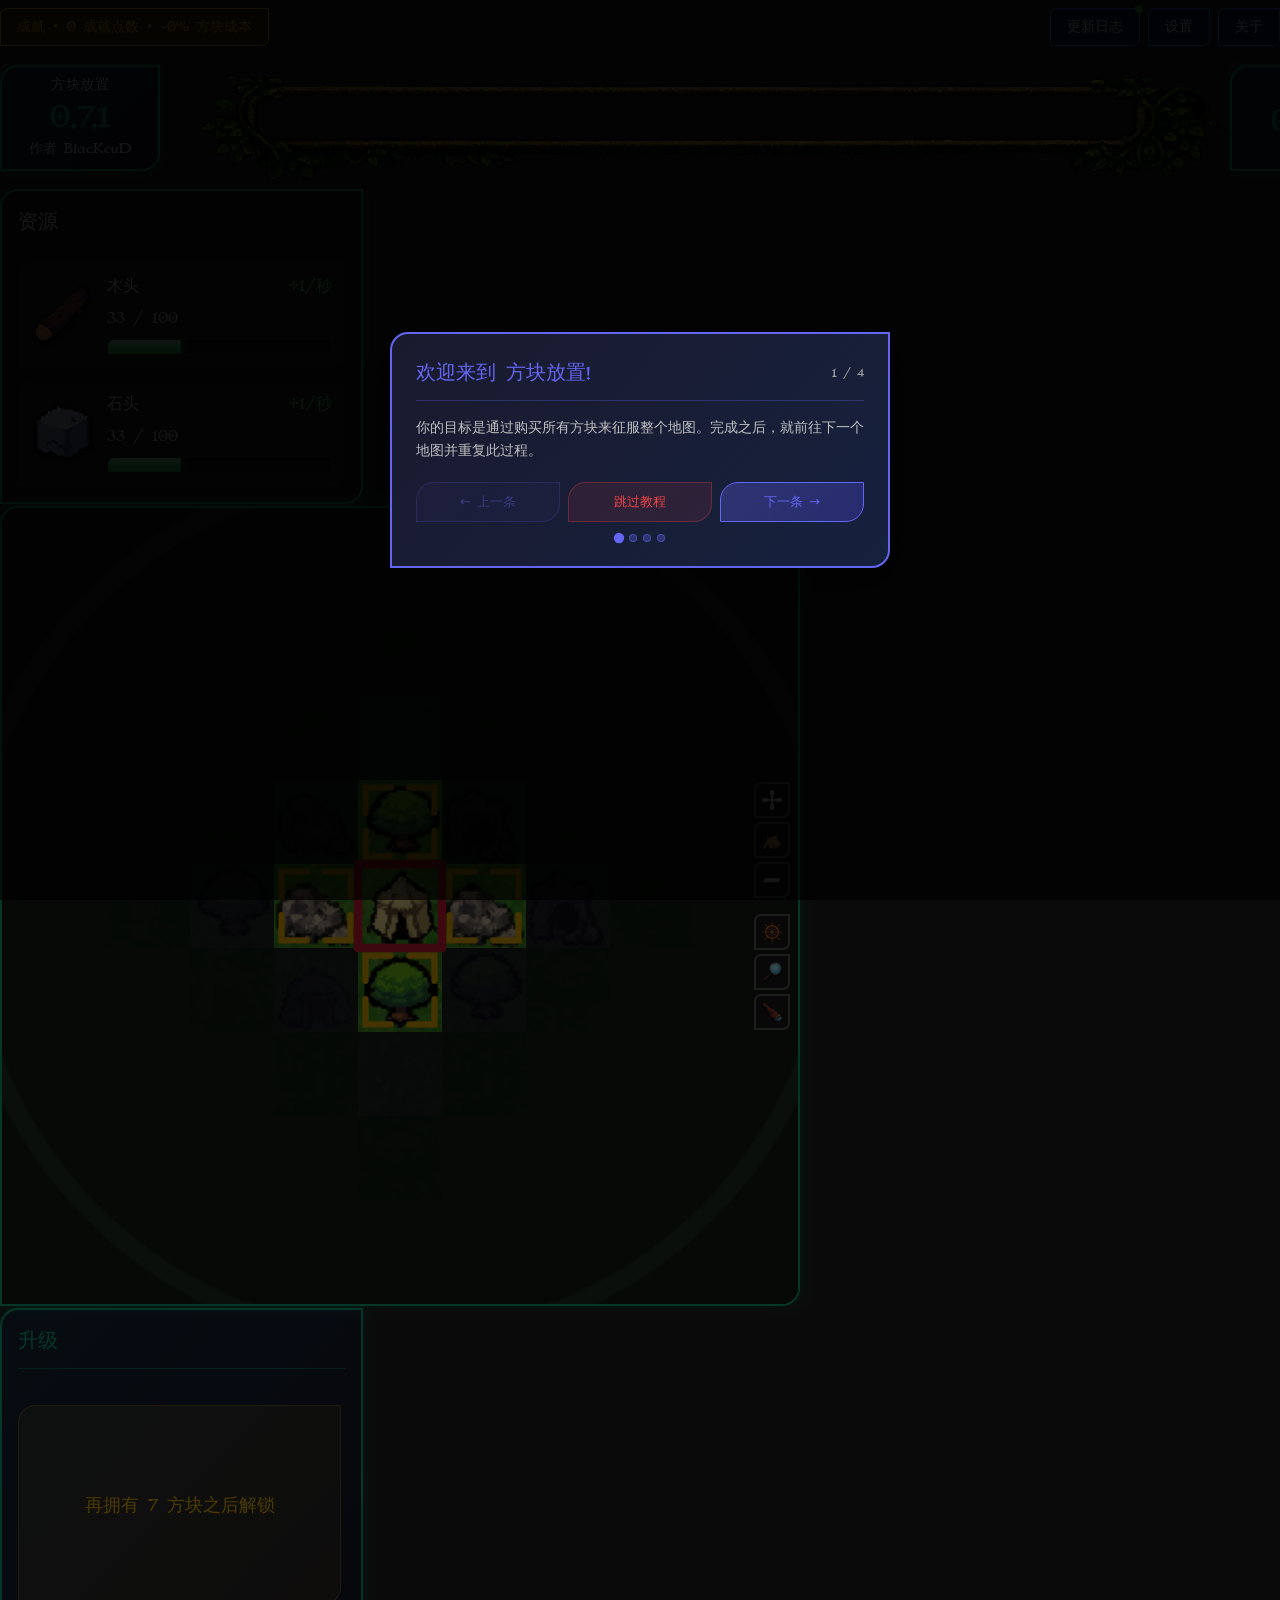
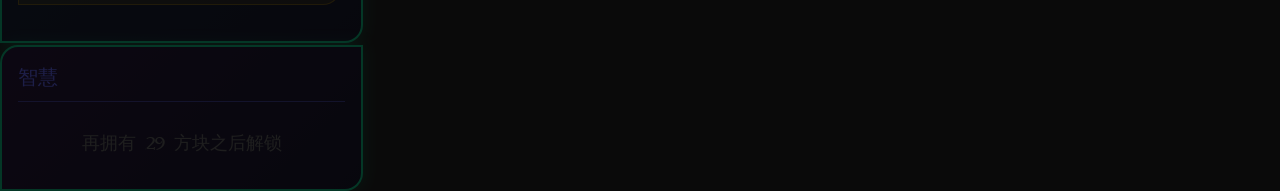
==== commit ff0dfc2d: "gx 0.7.1" ====
--- a/index.html
+++ b/index.html
@@ -25,8 +25,8 @@
     <meta name="twitter:title" content="Idle-Squares: Conquer Tiles, Gather Resources, Automate" />
     <meta name="twitter:description" content="Incremental tile conquest game. Expand your territory, gather resources, unlock upgrades, and automate your way across diverse maps." />
     <meta name="twitter:image" content="gaF2PE1.png" />
-    <script type="module" crossorigin src="./assets/index-CxvnNHVR.js"></script>
-    <link rel="stylesheet" crossorigin href="./assets/index-FpkB5wPA.css">
+    <script type="module" crossorigin src="./assets/index-BmZtUPT4.js"></script>
+    <link rel="stylesheet" crossorigin href="./assets/index-Du591PLO.css">
 
   </head>
   <body>
--- a/assets/index-Du591PLO.css
+++ b/assets/index-Du591PLO.css
@@ -0,0 +1 @@
+.app{width:100%;min-height:100vh;display:grid;grid-template-columns:var(--layout-grid-columns);background-size:cover;background-position:center;background-repeat:no-repeat;background-attachment:fixed}.center-game-area{grid-column:2;display:flex;flex-direction:column;gap:var(--section-gap);max-width:var(--center-game-max-width);margin:0 auto;width:100%;padding-top:var(--section-gap)}header{background-color:transparent;display:flex;flex-direction:column;gap:var(--section-gap);position:relative}header h1{margin:0;font-size:var(--font-lg);color:#646cff;text-align:right}.menu-bar{display:flex;justify-content:space-between;width:100%;align-items:center}.menu-bar-left,.menu-bar-right{display:flex;gap:var(--button-gap);align-items:center}.menu-bar button{min-height:38px}.header-row{display:grid;grid-template-columns:1fr auto;gap:var(--panel-gap);width:100%;position:relative}.header-title-corner{grid-column:2;justify-self:end;display:flex;flex-direction:column;align-items:flex-end;gap:.25rem;z-index:10}main{flex:1;padding:0;overflow:auto;display:flex;justify-content:center;align-items:flex-start;position:relative}.game-area{display:grid;grid-template-columns:auto auto auto;gap:var(--panel-gap);width:100%}.about-button{display:flex;justify-content:center;align-items:center;padding:.5rem 1rem;font-size:var(--font-base);transition:all .2s ease;border:1px solid var(--menu-blue);border-radius:var(--radius-button);cursor:pointer;font-weight:500;background-color:var(--menu-blue-darker);color:var(--text-primary)}.about-button:hover{background-color:var(--menu-blue-dark);transform:translateY(-2px);box-shadow:0 4px 12px var(--menu-blue-shadow);border-color:var(--menu-blue-light)}.about-button:active{transform:translateY(0)}.about-button-long{padding:.5rem 1rem}.about-button.has-unread{position:relative}.unread-badge{position:absolute;top:-4px;right:-4px;width:8px;height:8px;background-color:#4caf50;border-radius:50%;border:2px solid var(--bg-primary);animation:unread-pulse 2s infinite}@keyframes unread-pulse{0%,to{transform:scale(1);opacity:1}50%{transform:scale(1.2);opacity:.8}}.save-button,.reset-button{padding:.5rem 1rem;font-size:var(--font-base);transition:all .2s ease;border:1px solid transparent;border-radius:var(--radius-button);cursor:pointer;font-weight:500;background-color:#4a4a4a;color:var(--text-primary)}.save-button:hover{background-color:#5a5a5a;transform:translateY(-2px);box-shadow:0 4px 8px #0000004d}.save-button:active{animation:buttonClick .2s ease}.reset-button{background-color:#a44}.reset-button:hover{background-color:#c66;transform:translateY(-2px);box-shadow:0 4px 8px #a444444d}.reset-button:active{animation:buttonClick .2s ease}.hard-reset-button{padding:.5rem 1rem;font-size:var(--font-base);transition:all .2s ease;border:1px solid transparent;border-radius:var(--radius-button);cursor:pointer;font-weight:500;background-color:#8a1a1a;color:var(--text-primary)}.hard-reset-button:hover{background-color:#b22;transform:translateY(-2px);box-shadow:0 4px 8px #8a1a1a80}.hard-reset-button:active{animation:buttonClick .2s ease}.debug-button{padding:.5rem 1rem;font-size:var(--font-base);transition:all .2s ease;border:1px solid transparent;border-radius:var(--radius-button);cursor:pointer;font-weight:500;background-color:#444a8a;color:var(--text-primary);min-width:140px;text-align:center}.debug-button:hover{background-color:#5a6aaa;transform:translate(-2px);box-shadow:0 4px 8px #444a8a4d}.debug-button:active{animation:buttonClick .2s ease}.debug-button-active{background-color:#5a6aaa;border-color:#7a8acc;box-shadow:0 0 12px #5a6aaa80}.debug-button-active:hover{background-color:#6a7abb;box-shadow:0 0 16px #6a7abbb3}.run-timer{font-family:Courier New,monospace;font-size:var(--font-base);font-weight:600;color:#8bc34a;background-color:#8bc34a1a;padding:.5rem .75rem;border-radius:var(--radius-button);border:1px solid rgba(139,195,74,.3);min-width:80px;text-align:center;cursor:pointer;transition:background-color .2s,border-color .2s}.run-timer:hover{background-color:#8bc34a40;border-color:#8bc34a99}.speed-button{padding:.5rem .75rem;font-size:var(--font-base);transition:all .2s ease;border:1px solid #555;border-radius:var(--radius-button);cursor:pointer;font-weight:600;background-color:#3a3a3a;color:#aaa;min-width:40px}.speed-button:hover{background-color:#4a4a4a;color:var(--text-primary);transform:translateY(-2px);box-shadow:0 4px 8px #0000004d}.speed-button-active{background-color:#e6a117;color:#000;border-color:#ffc107;box-shadow:0 0 12px #ffc10780}.speed-button-active:hover{background-color:#ffc107;color:#000;box-shadow:0 0 16px #ffc107b3}.speed-button:active{animation:buttonClick .2s ease}.speed-indicator{background-color:#ffc10733;color:#ffc107;padding:.25rem .75rem;border-radius:var(--radius-button);font-weight:600;font-size:var(--font-base);border:1px solid rgba(255,193,7,.4);animation:speedPulse 1.5s ease-in-out infinite}@keyframes speedPulse{0%,to{box-shadow:0 0 8px #ffc1074d}50%{box-shadow:0 0 16px #ffc10799}}.debug-column{grid-column:3;grid-row:1;align-self:start;justify-self:end;display:flex;flex-direction:column;align-items:flex-end;padding:1rem}.debug-buttons-container{display:flex;flex-direction:column;gap:.5rem}.debug-buttons-container .debug-button,.debug-buttons-container .reset-button,.debug-buttons-container .hard-reset-button,.debug-buttons-container .save-button{min-width:140px;text-align:center}.debug-buttons-container .reset-button:hover,.debug-buttons-container .hard-reset-button:hover,.debug-buttons-container .save-button:hover{transform:translate(-2px)}.debug-buttons-container .run-timer{min-width:140px;text-align:center}.speed-buttons-row{display:flex;gap:.25rem;justify-content:center}.tile-counts-debug{background-color:#444a8a26;border:1px solid rgba(68,74,138,.4);border-radius:var(--radius-corners);padding:.5rem;min-width:140px;max-height:300px;overflow-y:auto}.tile-counts-header{font-size:var(--font-base-sm);font-weight:600;color:#7a8acc;text-align:center;margin-bottom:.5rem;padding-bottom:.25rem;border-bottom:1px solid rgba(68,74,138,.3)}.tile-counts-list{display:flex;flex-direction:column;gap:.25rem}.tile-count-item{display:flex;justify-content:space-between;align-items:center;padding:.25rem .5rem;background-color:#0003;border-radius:var(--radius-corners);font-size:var(--font-sm)}.tile-type-name{color:#aaa;font-weight:500;text-transform:capitalize;flex:1}.tile-type-count{color:#10b981;font-weight:700;font-family:Courier New,monospace;min-width:30px;text-align:right}.right-panels{display:flex;flex-direction:column;gap:var(--panel-gap)}.shortcuts-overlay{position:fixed;top:0;left:0;right:0;bottom:0;background:#000000b3;display:flex;align-items:center;justify-content:center;z-index:1000;animation:fadeIn .2s ease}.shortcuts-panel{background:linear-gradient(135deg,#2a2a2a,#1a1a1a);border:2px solid #646cff;border-radius:var(--radius-corners);padding:2rem;max-width:400px;box-shadow:0 8px 32px #646cff33;animation:panelSlideUp .3s ease}.shortcuts-panel h3{margin:0 0 1.5rem;color:#646cff;font-size:var(--font-xl);text-align:center}.shortcuts-list{display:flex;flex-direction:column;gap:1rem}.shortcut-item{display:flex;align-items:center;gap:1rem;padding:.75rem;background:#646cff1a;border-left:3px solid #646cff;border-radius:var(--radius-corners)}.shortcut-key{font-family:var(--font-primary);background:#0000004d;color:#10b981;padding:.25rem .75rem;border-radius:var(--radius-corners);font-weight:700;min-width:120px;text-align:center;font-size:var(--font-base-sm);flex-shrink:0}.shortcut-desc{color:#ccc;font-size:var(--font-md);flex-grow:1}.shortcuts-hint{margin-top:1.5rem;text-align:center;color:#888;font-size:var(--font-base-sm)}@keyframes panelSlideUp{0%{transform:translateY(20px);opacity:0}to{transform:translateY(0);opacity:1}}.performance-monitor{background-color:#444a8a66;border:1px solid rgba(68,74,138,.5);border-radius:var(--radius-corners);padding:.4rem .5rem;min-width:140px;font-family:Courier New,monospace;font-size:11px}.perf-row{display:flex;justify-content:space-between;gap:.5rem;line-height:1.4}.perf-label{color:#9aa;font-weight:500}.perf-value{color:#ccc;font-weight:500}.perf-min{color:#4caf50}.perf-max{color:#ff9800}.perf-normal{color:#4caf50}.perf-warning{color:#ffc107}.perf-critical{color:#f44336;font-weight:600}@media(max-width:1500px){.app,.game-area{display:flex;flex-direction:column}}@media(min-width:1920px){.center-game-area{max-width:3000px}.game-area{grid-template-columns:var(--panel-width) 1fr var(--panel-width)}}.fib,.fi{background-size:contain;background-position:50%;background-repeat:no-repeat}.fi{position:relative;display:inline-block;width:1.333333em;line-height:1em}.fi:before{content:" "}.fi.fis{width:1em}.fi-xx{background-image:url("data:image/svg+xml,%3csvg%20xmlns='http://www.w3.org/2000/svg'%20id='flag-icons-xx'%20viewBox='0%200%20640%20480'%3e%3cpath%20fill='%23fff'%20fill-rule='evenodd'%20stroke='%23adb5bd'%20stroke-width='1.1'%20d='M.5.5h638.9v478.9H.5z'/%3e%3cpath%20fill='none'%20stroke='%23adb5bd'%20stroke-width='1.1'%20d='m.5.5%20639%20479m0-479-639%20479'/%3e%3c/svg%3e")}.fi-xx.fis{background-image:url("data:image/svg+xml,%3csvg%20xmlns='http://www.w3.org/2000/svg'%20id='flag-icons-xx'%20viewBox='0%200%20512%20512'%3e%3cpath%20fill='%23fff'%20fill-rule='evenodd'%20stroke='%23adb5bd'%20d='M.5.5h511v511H.5z'/%3e%3cpath%20fill='none'%20stroke='%23adb5bd'%20d='m.5.5%20511%20511m0-511-511%20511'/%3e%3c/svg%3e")}.fi-ad{background-image:url(./ad-B18i8NGa.svg)}.fi-ad.fis{background-image:url(./ad-Blhdm5jl.svg)}.fi-ae{background-image:url("data:image/svg+xml,%3csvg%20xmlns='http://www.w3.org/2000/svg'%20id='flag-icons-ae'%20viewBox='0%200%20640%20480'%3e%3cpath%20fill='%2300732f'%20d='M0%200h640v160H0z'/%3e%3cpath%20fill='%23fff'%20d='M0%20160h640v160H0z'/%3e%3cpath%20fill='%23000001'%20d='M0%20320h640v160H0z'/%3e%3cpath%20fill='red'%20d='M0%200h220v480H0z'/%3e%3c/svg%3e")}.fi-ae.fis{background-image:url("data:image/svg+xml,%3csvg%20xmlns='http://www.w3.org/2000/svg'%20id='flag-icons-ae'%20viewBox='0%200%20512%20512'%3e%3cpath%20fill='%2300732f'%20d='M0%200h512v170.7H0z'/%3e%3cpath%20fill='%23fff'%20d='M0%20170.7h512v170.6H0z'/%3e%3cpath%20fill='%23000001'%20d='M0%20341.3h512V512H0z'/%3e%3cpath%20fill='red'%20d='M0%200h180v512H0z'/%3e%3c/svg%3e")}.fi-af{background-image:url(./af-C77Rf6cE.svg)}.fi-af.fis{background-image:url(./af-Bc2fqp73.svg)}.fi-ag{background-image:url("data:image/svg+xml,%3csvg%20xmlns='http://www.w3.org/2000/svg'%20id='flag-icons-ag'%20viewBox='0%200%20640%20480'%3e%3cdefs%3e%3cclipPath%20id='ag-a'%3e%3cpath%20fill-opacity='.7'%20d='M-79.7%200H603v512H-79.7z'/%3e%3c/clipPath%3e%3c/defs%3e%3cg%20fill-rule='evenodd'%20clip-path='url(%23ag-a)'%20transform='translate(74.7)scale(.9375)'%3e%3cpath%20fill='%23fff'%20d='M-79.7%200H603v512H-79.7z'/%3e%3cpath%20fill='%23000001'%20d='M-79.6%200H603v204.8H-79.7z'/%3e%3cpath%20fill='%230072c6'%20d='M21.3%20203.2h480v112h-480z'/%3e%3cpath%20fill='%23ce1126'%20d='M603%20.1V512H261.6L603%200zM-79.7.1V512h341.3L-79.7%200z'/%3e%3cpath%20fill='%23fcd116'%20d='M440.4%20203.3%20364%20184l64.9-49-79.7%2011.4%2041-69.5-70.7%2041L332.3%2037l-47.9%2063.8-19.3-74-21.7%2076.3-47.8-65%2013.7%2083.2L138.5%2078l41%2069.5-77.4-12.5%2063.8%2047.8L86%20203.3z'/%3e%3c/g%3e%3c/svg%3e")}.fi-ag.fis{background-image:url("data:image/svg+xml,%3csvg%20xmlns='http://www.w3.org/2000/svg'%20id='flag-icons-ag'%20viewBox='0%200%20512%20512'%3e%3cdefs%3e%3cclipPath%20id='ag-a'%3e%3cpath%20fill='%2325ff01'%20d='M109%2047.6h464.8v464.9H109z'/%3e%3c/clipPath%3e%3c/defs%3e%3cg%20fill-rule='evenodd'%20clip-path='url(%23ag-a)'%20transform='translate(-120%20-52.4)scale(1.1014)'%3e%3cpath%20fill='%23fff'%20d='M0%2047.6h693V512H0z'/%3e%3cpath%20fill='%23000001'%20d='M109%2047.6h464.8v186.1H109z'/%3e%3cpath%20fill='%230072c6'%20d='M128.3%20232.1h435.8v103.5H128.3z'/%3e%3cpath%20fill='%23ce1126'%20d='M692.5%2049.2v463.3H347zm-691.3%200v463.3h345.7z'/%3e%3cpath%20fill='%23fcd116'%20d='m508.8%20232.2-69.3-17.6%2059-44.4-72.5%2010.3%2037.3-63-64.1%2037.2%2011.3-73.5-43.4%2058-17.6-67.3-19.6%2069.3-43.4-59%2012.4%2075.6-64.1-39.3%2037.2%2063-70.3-11.3%2057.9%2043.4-72.4%2018.6z'/%3e%3c/g%3e%3c/svg%3e")}.fi-ai{background-image:url("data:image/svg+xml,%3csvg%20xmlns='http://www.w3.org/2000/svg'%20xmlns:xlink='http://www.w3.org/1999/xlink'%20id='flag-icons-ai'%20viewBox='0%200%20640%20480'%3e%3cdefs%3e%3cpath%20id='ai-b'%20fill='%23f90'%20d='M271%2087c1.5%203.6%206.5%207.6%207.8%209.6-1.7%202-2%201.8-1.8%205.4%203-3.1%203-3.5%205-3%204.2%204.2.8%2013.3-2.8%2015.3-3.4%202.1-2.8%200-8%202.6%202.3%202%205.1-.3%207.4.3%201.2%201.5-.6%204.1.4%206.7%202-.2%201.8-4.3%202.2-5.8%201.5-5.4%2010.4-9.1%2010.8-14.1%201.9-.9%203.7-.3%206%201-1.1-4.6-4.9-4.6-5.9-6-2.4-3.7-4.5-7.8-9.6-9-3.8-.7-3.5.3-6-1.4-1.6-1.2-6.3-3.4-5.5-1.6'/%3e%3c/defs%3e%3cclipPath%20id='ai-a'%3e%3cpath%20d='M0%200v120h373.3v120H320zm320%200H160v280H0v-40z'/%3e%3c/clipPath%3e%3cpath%20fill='%23012169'%20d='M0%200h640v480H0z'/%3e%3cpath%20stroke='%23fff'%20stroke-width='50'%20d='m0%200%20320%20240m0-240L0%20240'/%3e%3cpath%20stroke='%23c8102e'%20stroke-width='30'%20d='m0%200%20320%20240m0-240L0%20240'%20clip-path='url(%23ai-a)'/%3e%3cpath%20stroke='%23fff'%20stroke-width='75'%20d='M160%200v280M0%20120h373.3'/%3e%3cpath%20stroke='%23c8102e'%20stroke-width='50'%20d='M160%200v280M0%20120h373.3'/%3e%3cpath%20fill='%23012169'%20d='M0%20240h320V0h106.7v320H0z'/%3e%3cpath%20fill='%23fff'%20d='M424%20191.8c0%2090.4%209.7%20121.5%2029.3%20142.5a179%20179%200%200%200%2035%2030%20180%20180%200%200%200%2035-30c19.5-21%2029.3-52.1%2029.3-142.5-14.2%206.5-22.3%209.7-34%209.5a78%2078%200%200%201-30.3-9.5%2078%2078%200%200%201-30.3%209.5c-11.7.2-19.8-3-34-9.5'/%3e%3cg%20transform='matrix(1.96%200%200%202.002%20-40.8%2062.9)'%3e%3cuse%20xlink:href='%23ai-b'/%3e%3ccircle%20cx='281.3'%20cy='91.1'%20r='.8'%20fill='%23fff'%20fill-rule='evenodd'/%3e%3c/g%3e%3cg%20transform='matrix(-.916%20-1.77%201.733%20-.935%20563.4%20829)'%3e%3cuse%20xlink:href='%23ai-b'/%3e%3ccircle%20cx='281.3'%20cy='91.1'%20r='.8'%20fill='%23fff'%20fill-rule='evenodd'/%3e%3c/g%3e%3cg%20transform='matrix(-1.01%201.716%20-1.68%20-1.031%20925.4%20-103.2)'%3e%3cuse%20xlink:href='%23ai-b'/%3e%3ccircle%20cx='281.3'%20cy='91.1'%20r='.8'%20fill='%23fff'%20fill-rule='evenodd'/%3e%3c/g%3e%3cpath%20fill='%239cf'%20d='M440%20315.1a78%2078%200%200%200%2013.3%2019.2%20179%20179%200%200%200%2035%2030%20180%20180%200%200%200%2035-30%2078%2078%200%200%200%2013.2-19.2z'/%3e%3cpath%20fill='%23fdc301'%20d='M421.2%20188.2c0%2094.2%2010.2%20126.6%2030.6%20148.5a187%20187%200%200%200%2036.5%2031.1%20186%20186%200%200%200%2036.4-31.1c20.4-21.9%2030.6-54.3%2030.6-148.5-14.8%206.8-23.3%2010.1-35.5%2010-11-.3-22.6-5.7-31.5-10-9%204.3-20.6%209.7-31.5%2010-12.3.1-20.7-3.2-35.6-10m4%205c14%206.5%2022%209.6%2033.5%209.4a76%2076%200%200%200%2029.6-9.4c8.4%204%2019.3%209.2%2029.6%209.4%2011.5.2%2019.4-3%2033.4-9.4%200%2089-9.6%20119.6-28.8%20140.2a176%20176%200%200%201-34.2%2029.4%20176%20176%200%200%201-34.3-29.4c-19.2-20.6-28.7-51.3-28.7-140.2z'/%3e%3c/svg%3e")}.fi-ai.fis{background-image:url("data:image/svg+xml,%3csvg%20xmlns='http://www.w3.org/2000/svg'%20xmlns:xlink='http://www.w3.org/1999/xlink'%20id='flag-icons-ai'%20viewBox='0%200%20512%20512'%3e%3cdefs%3e%3cpath%20id='ai-b'%20fill='%23f90'%20d='M271%2087c1.5%203.6%206.5%207.6%207.8%209.6-1.7%202-2%201.8-1.8%205.4%203-3.1%203-3.5%205-3%204.2%204.2.8%2013.3-2.8%2015.3-3.4%202.1-2.8%200-8%202.6%202.3%202%205.1-.3%207.4.3%201.2%201.5-.6%204.1.4%206.7%202-.2%201.8-4.3%202.2-5.8%201.5-5.4%2010.4-9.1%2010.8-14.1%201.9-.9%203.7-.3%206%201-1.1-4.6-4.9-4.6-5.9-6-2.4-3.7-4.5-7.8-9.6-9-3.8-.7-3.5.3-6-1.4-1.6-1.2-6.3-3.4-5.5-1.6'/%3e%3c/defs%3e%3cclipPath%20id='ai-a'%3e%3cpath%20d='M0%200v128h298.7v128H256zm256%200H128v298.7H0V256z'/%3e%3c/clipPath%3e%3cpath%20fill='%23012169'%20d='M0%200h512v512H0z'/%3e%3cpath%20stroke='%23fff'%20stroke-width='50'%20d='m0%200%20256%20256m0-256L0%20256'/%3e%3cpath%20stroke='%23c8102e'%20stroke-width='30'%20d='m0%200%20256%20256m0-256L0%20256'%20clip-path='url(%23ai-a)'/%3e%3cpath%20stroke='%23fff'%20stroke-width='75'%20d='M128%200v298.7M0%20128h298.7'/%3e%3cpath%20stroke='%23c8102e'%20stroke-width='50'%20d='M128%200v298.7M0%20128h298.7'/%3e%3cpath%20fill='%23012169'%20d='M0%20256h256V0h85.3v341.3H0z'/%3e%3cpath%20fill='%23fff'%20d='M323.6%20224.1c0%2090.4%209.8%20121.5%2029.4%20142.5a179%20179%200%200%200%2035%2030%20180%20180%200%200%200%2035-30c19.5-21%2029.3-52.1%2029.3-142.5-14.2%206.5-22.3%209.7-34%209.5a78%2078%200%200%201-30.3-9.5%2078%2078%200%200%201-30.3%209.5c-11.7.2-19.8-3-34-9.5z'/%3e%3cg%20transform='matrix(1.96%200%200%202.002%20-141.1%2095.2)'%3e%3cuse%20xlink:href='%23ai-b'/%3e%3ccircle%20cx='281.3'%20cy='91.1'%20r='.8'%20fill='%23fff'%20fill-rule='evenodd'/%3e%3c/g%3e%3cg%20transform='matrix(-.916%20-1.77%201.733%20-.935%20463.1%20861.4)'%3e%3cuse%20xlink:href='%23ai-b'/%3e%3ccircle%20cx='281.3'%20cy='91.1'%20r='.8'%20fill='%23fff'%20fill-rule='evenodd'/%3e%3c/g%3e%3cg%20transform='matrix(-1.01%201.716%20-1.68%20-1.031%20825%20-71)'%3e%3cuse%20xlink:href='%23ai-b'/%3e%3ccircle%20cx='281.3'%20cy='91.1'%20r='.8'%20fill='%23fff'%20fill-rule='evenodd'/%3e%3c/g%3e%3cpath%20fill='%239cf'%20d='M339.8%20347.4a78%2078%200%200%200%2013.2%2019.2%20179%20179%200%200%200%2035%2030%20180%20180%200%200%200%2035-30%2078%2078%200%200%200%2013.2-19.2z'/%3e%3cpath%20fill='%23fdc301'%20d='M321%20220.5c0%2094.2%2010.1%20126.6%2030.5%20148.5a187%20187%200%200%200%2036.5%2031%20186%20186%200%200%200%2036.4-31.1C444.8%20347%20455%20314.7%20455%20220.5c-14.8%206.8-23.3%2010.1-35.5%2010-11-.3-22.6-5.7-31.5-10-9%204.3-20.6%209.7-31.5%2010-12.3.1-20.7-3.2-35.6-10zm4%205c13.9%206.5%2021.9%209.6%2033.4%209.4a76%2076%200%200%200%2029.6-9.4c8.4%204%2019.3%209.2%2029.6%209.4%2011.5.2%2019.4-3%2033.4-9.4%200%2089-9.6%20119.6-28.8%20140.2a176%20176%200%200%201-34.2%2029.4%20176%20176%200%200%201-34.3-29.4c-19.2-20.6-28.7-51.3-28.7-140.2'/%3e%3c/svg%3e")}.fi-al{background-image:url("data:image/svg+xml,%3csvg%20xmlns='http://www.w3.org/2000/svg'%20xmlns:xlink='http://www.w3.org/1999/xlink'%20id='flag-icons-al'%20viewBox='0%200%20640%20480'%3e%3cpath%20fill='red'%20d='M0%200h640v480H0z'/%3e%3cpath%20id='al-a'%20fill='%23000001'%20d='M272%2093.3c-4.6%200-12.3%201.5-12.2%205-13-2.1-14.3%203.2-13.5%208q2-2.9%203.9-3.1%202.5-.3%205.4%201.4a22%2022%200%200%201%204.8%204.1c-4.6%201.1-8.2.4-11.8-.2a17%2017%200%200%201-5.7-2.4c-1.5-1-2-2-4.3-4.3-2.7-2.8-5.6-2-4.7%202.3%202.1%204%205.6%205.8%2010%206.6%202.1.3%205.3%201%208.9%201s7.6-.5%209.8%200c-1.3.8-2.8%202.3-5.8%202.8s-7.5-1.8-10.3-2.4c.3%202.3%203.3%204.5%209.1%205.7%209.6%202%2017.5%203.6%2022.8%206.5a37%2037%200%200%201%2010.9%209.2c4.7%205.5%205%209.8%205.2%2010.8%201%208.8-2.1%2013.8-7.9%2015.4-2.8.7-8-.7-9.8-2.9-2-2.2-3.7-6-3.2-12%20.5-2.2%203.1-8.3.9-9.5a274%20274%200%200%200-32.3-15.1c-2.5-1-4.5%202.4-5.3%203.8a50%2050%200%200%201-36-23.7c-4.2-7.6-11.3%200-10.1%207.3%201.9%208%208%2013.8%2015.4%2018s17%208.2%2026.5%208c5.2%201%205.1%207.6-1%208.9-12.1%200-21.8-.2-30.9-9-6.9-6.3-10.7%201.2-8.8%205.4%203.4%2013.1%2022.1%2016.8%2041%2012.6%207.4-1.2%203%206.6%201%206.7-8%205.7-22.1%2011.2-34.6%200-5.7-4.4-9.6-.8-7.4%205.5%205.5%2016.5%2026.7%2013%2041.2%205%203.7-2.1%207.1%202.7%202.6%206.4-18.1%2012.6-27.1%2012.8-35.3%208-10.2-4.1-11%207.2-5%2011%206.7%204%2023.8%201%2036.4-7%205.4-4%205.6%202.3%202.2%204.8-14.9%2012.9-20.8%2016.3-36.3%2014.2-7.7-.6-7.6%208.9-1.6%2012.6%208.3%205.1%2024.5-3.3%2037-13.8%205.3-2.8%206.2%201.8%203.6%207.3a54%2054%200%200%201-21.8%2018c-7%202.7-13.6%202.3-18.3.7-5.8-2-6.5%204-3.3%209.4%201.9%203.3%209.8%204.3%2018.4%201.3s17.8-10.2%2024.1-18.5c5.5-4.9%204.9%201.6%202.3%206.2-12.6%2020-24.2%2027.4-39.5%2026.2-6.7-1.2-8.3%204-4%209%207.6%206.2%2017%206%2025.4-.2%207.3-7%2021.4-22.4%2028.8-30.6%205.2-4.1%206.9%200%205.3%208.4-1.4%204.8-4.8%2010-14.3%2013.6-6.5%203.7-1.6%208.8%203.2%209%202.7%200%208.1-3.2%2012.3-7.8%205.4-6.2%205.8-10.3%208.8-19.9%202.8-4.6%207.9-2.4%207.9%202.4-2.5%209.6-4.5%2011.3-9.5%2015.2-4.7%204.5%203.3%206%206%204.1%207.8-5.2%2010.6-12%2013.2-18.2%202-4.4%207.4-2.3%204.8%205-6%2017.4-16%2024.2-33.3%2027.8-1.7.3-2.8%201.3-2.2%203.3l7%207c-10.7%203.2-19.4%205-30.2%208l-14.8-9.8c-1.3-3.2-2-8.2-9.8-4.7-5.2-2.4-7.7-1.5-10.6%201%204.2%200%206%201.2%207.7%203.1%202.2%205.7%207.2%206.3%2012.3%204.7%203.3%202.7%205%204.9%208.4%207.7l-16.7-.5c-6-6.3-10.6-6-14.8-1-3.3.5-4.6.5-6.8%204.4%203.4-1.4%205.6-1.8%207.1-.3%206.3%203.7%2010.4%202.9%2013.5%200l17.5%201.1c-2.2%202-5.2%203-7.5%204.8-9-2.6-13.8%201-15.4%208.3a17%2017%200%200%200-1.2%209.3q1.1-4.6%204.9-7c8%202%2011-1.3%2011.5-6.1%204-3.2%209.8-3.9%2013.7-7.1%204.6%201.4%206.8%202.3%2011.4%203.8q2.4%207.5%2011.3%205.6c7%20.2%205.8%203.2%206.4%205.5%202-3.3%201.9-6.6-2.5-9.6-1.6-4.3-5.2-6.3-9.8-3.8-4.4-1.2-5.5-3-9.9-4.3%2011-3.5%2018.8-4.3%2029.8-7.8l7.7%206.8q2.3%201.5%203.8%200c6.9-10%2010-18.7%2016.3-25.3%202.5-2.8%205.6-6.4%209-7.3%201.7-.5%203.8-.2%205.2%201.3%201.3%201.4%202.4%204.1%202%208.2-.7%205.7-2.1%207.6-3.7%2011s-3.6%205.6-5.7%208.3c-4%205.3-9.4%208.4-12.6%2010.5-6.4%204.1-9%202.3-14%202-6.4.7-8%203.8-2.8%208.1%204.8%202.6%209.2%202.9%2012.8%202.2%203-.6%206.6-4.5%209.2-6.6%202.8-3.3%207.6.6%204.3%204.5-5.9%207-11.7%2011.6-19%2011.5-7.7%201-6.2%205.3-1.2%207.4%209.2%203.7%2017.4-3.3%2021.6-8%203.2-3.5%205.5-3.6%205%201.9-3.3%209.9-7.6%2013.7-14.8%2014.2-5.8-.6-5.9%204-1.6%207%209.6%206.6%2016.6-4.8%2019.9-11.6%202.3-6.2%205.9-3.3%206.3%201.8%200%206.9-3%2012.4-11.3%2019.4%206.3%2010.1%2013.7%2020.4%2020%2030.5l19.2-214L320%20139c-2-1.8-8.8-9.8-10.5-11-.7-.6-1-1-.1-1.4s3-.8%204.5-1c-4-4.1-7.6-5.4-15.3-7.6%201.9-.8%203.7-.4%209.3-.6a30%2030%200%200%200-13.5-10.2c4.2-3%205-3.2%209.2-6.7a86%2086%200%200%201-19.5-3.8%2037%2037%200%200%200-12-3.4zm.8%208.4c3.8%200%206.1%201.3%206.1%202.9s-2.3%202.9-6.1%202.9-6.2-1.5-6.2-3c0-1.6%202.4-2.8%206.2-2.8'/%3e%3cuse%20xlink:href='%23al-a'%20width='100%25'%20height='100%25'%20transform='matrix(-1%200%200%201%20640%200)'/%3e%3c/svg%3e")}.fi-al.fis{background-image:url("data:image/svg+xml,%3csvg%20xmlns='http://www.w3.org/2000/svg'%20xmlns:xlink='http://www.w3.org/1999/xlink'%20id='flag-icons-al'%20viewBox='0%200%20512%20512'%3e%3cpath%20fill='red'%20d='M0%200h512v512H0z'/%3e%3cpath%20id='al-a'%20fill='%23000001'%20d='M204.9%2099.5c-5%200-13.2%201.6-13%205.4-14-2.3-15.4%203.4-14.6%208.5q2.3-3%204.2-3.3%202.8-.4%205.8%201.5a23%2023%200%200%201%205%204.4c-4.8%201.1-8.6.4-12.4-.3a18%2018%200%200%201-6.1-2.5c-1.6-1.1-2.1-2.1-4.6-4.7-2.9-3-6-2.1-5%202.5%202.2%204.3%206%206.3%2010.7%207%202.2.4%205.6%201.2%209.4%201.2s8.1-.5%2010.5%200c-1.4.8-3%202.4-6.2%203s-8-2-11-2.6c.4%202.5%203.5%204.8%209.7%206%2010.2%202.2%2018.7%204%2024.3%207s9.1%206.8%2011.6%209.8c5%206%205.3%2010.5%205.6%2011.5%201%209.5-2.2%2014.8-8.4%2016.4-3%20.8-8.5-.7-10.5-3-2-2.4-4-6.4-3.4-12.7.5-2.5%203.4-9%201-10.3a292%20292%200%200%200-34.4-16c-2.7-1.1-5%202.5-5.8%204A54%2054%200%200%201%20129%20107c-4.6-8.1-12.1%200-10.9%207.7%202.1%208.6%208.6%2014.8%2016.5%2019.2%208%204.5%2018.1%208.8%2028.3%208.6%205.5%201%205.5%208.2-1.1%209.5-13%200-23.2-.2-32.9-9.6-7.4-6.7-11.5%201.3-9.4%205.8%203.6%2014%2023.6%2018%2043.8%2013.4%207.8-1.3%203.1%207%20.9%207.2-8.4%206-23.5%2012-36.8-.1-6.1-4.7-10.2-.7-8%206%206%2017.5%2028.5%2013.8%2044%205.2%204-2.2%207.6%203%202.7%206.9-19.2%2013.4-28.9%2013.6-37.6%208.4-10.8-4.3-11.8%207.8-5.3%2011.8%207.2%204.4%2025.4%201%2038.9-7.4%205.7-4.2%206%202.4%202.3%205-15.9%2013.8-22.2%2017.5-38.8%2015.2-8.2-.6-8%209.5-1.6%2013.5%208.8%205.4%2026.1-3.6%2039.5-14.7%205.6-3%206.6%202%203.8%207.8a57%2057%200%200%201-23.3%2019.2%2029%2029%200%200%201-19.5.7c-6.2-2.2-7%204.2-3.6%2010%202%203.5%2010.6%204.7%2019.7%201.4%209.2-3.2%2019-10.8%2025.7-19.8%206-5.1%205.2%201.8%202.5%206.7-13.5%2021.3-25.9%2029.2-42.1%2027.9-7.3-1.2-8.9%204.4-4.3%209.6%208%206.7%2018.2%206.4%2027-.2a751%20751%200%200%200%2030.8-32.6c5.5-4.4%207.3%200%205.7%209-1.5%205.1-5.2%2010.5-15.3%2014.5-7%204-1.8%209.4%203.4%209.5%202.9%200%208.7-3.3%2013-8.3%205.9-6.5%206.2-11%209.5-21.1%203-5%208.4-2.7%208.4%202.5-2.6%2010.2-4.8%2012-10%2016.2-5.1%204.7%203.4%206.3%206.3%204.4%208.3-5.6%2011.3-12.8%2014.1-19.4%202-4.8%207.8-2.5%205.1%205.3-6.4%2018.5-17%2025.8-35.5%2029.6-1.9.3-3%201.4-2.4%203.6l7.5%207.5c-11.5%203.3-20.8%205.2-32.2%208.5L142%20300.6c-1.5-3.4-2.2-8.7-10.4-5-5.7-2.6-8.2-1.6-11.4%201%204.5.1%206.5%201.3%208.3%203.4%202.3%206%207.6%206.6%2013%205%203.5%202.9%205.4%205.2%209%208.2l-17.8-.6c-6.3-6.7-11.3-6.3-15.8-1-3.5.5-5%20.5-7.3%204.7%203.7-1.5%206-2%207.7-.3%206.6%203.9%2011%203%2014.3%200l18.7%201.1c-2.3%202-5.6%203.1-8%205.2-9.7-2.8-14.7%201-16.4%208.8a18%2018%200%200%200-1.4%2010c1-3.2%202.5-5.9%205.3-7.6%208.6%202.2%2011.8-1.3%2012.3-6.5%204.2-3.4%2010.5-4.1%2014.6-7.6%204.9%201.6%207.2%202.6%2012.1%204.1q2.5%208%2012%206c7.7.3%206.3%203.4%207%205.9%202-3.6%202-7-2.8-10.3-1.7-4.6-5.5-6.7-10.4-4-4.7-1.3-5.9-3.2-10.5-4.6%2011.7-3.7%2020-4.5%2031.8-8.3%203%202.8%205.2%204.8%208.2%207.2q2.5%201.6%204%200c7.3-10.6%2010.6-20%2017.4-27%202.6-2.9%206-6.8%209.6-7.8%201.8-.4%204-.2%205.5%201.4%201.4%201.6%202.6%204.4%202%208.7-.6%206.2-2%208.2-3.8%2011.8s-3.9%206-6%208.8c-4.4%205.7-10.1%209-13.5%2011.2-6.8%204.4-9.7%202.5-15%202.2-6.7.8-8.5%204.1-3%208.7a21%2021%200%200%200%2013.7%202.3c3.3-.6%207-4.8%209.8-7%203-3.6%208.1.6%204.7%204.7-6.3%207.5-12.6%2012.4-20.3%2012.3-8.2%201-6.7%205.7-1.3%207.9%209.8%204%2018.6-3.5%2023-8.5%203.5-3.7%206-3.9%205.3%202-3.4%2010.5-8.1%2014.6-15.7%2015.1-6.2-.5-6.3%204.2-1.7%207.5%2010.3%207%2017.7-5%2021.2-12.4%202.5-6.6%206.3-3.5%206.7%202%200%207.3-3.2%2013.2-12%2020.7%206.7%2010.7%2014.5%2021.7%2021.3%2032.5l20.5-228.2-20.5-36c-2.1-2-9.3-10.5-11.2-11.7-.7-.7-1.1-1.2-.1-1.6s3.2-.8%204.8-1c-4.4-4.4-8-5.8-16.3-8.2%202-.8%204-.3%209.9-.6a32%2032%200%200%200-14.4-11c4.5-3%205.3-3.3%209.8-7-7.7-.6-14.3-2-20.8-4a41%2041%200%200%200-12.8-3.7m.7%209c4%200%206.6%201.4%206.6%203s-2.5%203.1-6.6%203.1-6.6-1.5-6.6-3.2%202.6-3%206.6-3z'/%3e%3cuse%20xlink:href='%23al-a'%20width='100%25'%20height='100%25'%20transform='matrix(-1%200%200%201%20512%200)'/%3e%3c/svg%3e")}.fi-am{background-image:url("data:image/svg+xml,%3csvg%20xmlns='http://www.w3.org/2000/svg'%20id='flag-icons-am'%20viewBox='0%200%20640%20480'%3e%3cpath%20fill='%23d90012'%20d='M0%200h640v160H0z'/%3e%3cpath%20fill='%230033a0'%20d='M0%20160h640v160H0z'/%3e%3cpath%20fill='%23f2a800'%20d='M0%20320h640v160H0z'/%3e%3c/svg%3e")}.fi-am.fis{background-image:url("data:image/svg+xml,%3csvg%20xmlns='http://www.w3.org/2000/svg'%20id='flag-icons-am'%20viewBox='0%200%20512%20512'%3e%3cpath%20fill='%23d90012'%20d='M0%200h512v170.7H0z'/%3e%3cpath%20fill='%230033a0'%20d='M0%20170.7h512v170.6H0z'/%3e%3cpath%20fill='%23f2a800'%20d='M0%20341.3h512V512H0z'/%3e%3c/svg%3e")}.fi-ao{background-image:url("data:image/svg+xml,%3csvg%20xmlns='http://www.w3.org/2000/svg'%20id='flag-icons-ao'%20viewBox='0%200%20640%20480'%3e%3cg%20fill-rule='evenodd'%20stroke-width='1pt'%3e%3cpath%20fill='red'%20d='M0%200h640v243.6H0z'/%3e%3cpath%20fill='%23000001'%20d='M0%20236.4h640V480H0z'/%3e%3c/g%3e%3cpath%20fill='%23ffec00'%20fill-rule='evenodd'%20d='M228.7%20148.2c165.2%2043.3%2059%20255.6-71.3%20167.2l-8.8%2013.6c76.7%2054.6%20152.6%2010.6%20174-46.4%2022.2-58.8-7.6-141.5-92.6-150z'/%3e%3cpath%20fill='%23ffec00'%20fill-rule='evenodd'%20d='m170%20330.8%2021.7%2010.1-10.2%2021.8-21.7-10.2zm149-99.5h24v24h-24zm-11.7-38.9%2022.3-8.6%208.7%2022.3-22.3%208.7zm-26-29.1%2017.1-16.9%2016.9%2017-17%2016.9zm-26.2-39.8%2022.4%208.4-8.5%2022.4-22.4-8.4zM316%20270l22.3%208.9-9%2022.2-22.2-8.9zm-69.9%2070%2022-9.3%209.5%2022-22%209.4zm-39.5%202.8h24v24h-24zm41.3-116-20.3-15-20.3%2014.6%208-23-20.3-15h24.5l8.5-22.6%207.8%2022.7%2024.7-.3-19.6%2015.3z'/%3e%3cpath%20fill='%23fe0'%20fill-rule='evenodd'%20d='M336%20346.4c-1.2.4-6.2%2012.4-9.7%2018.2l3.7%201c13.6%204.8%2020.4%209.2%2026.2%2017.5a8%208%200%200%200%2010.2.7s2.8-1%206.4-5c3-4.5%202.2-8-1.4-11.1-11-8-22.9-14-35.4-21.3'/%3e%3cpath%20fill='%23000001'%20fill-rule='evenodd'%20d='M365.3%20372.8a4.3%204.3%200%201%201-8.7%200%204.3%204.3%200%200%201%208.6%200zm-21.4-13.6a4.3%204.3%200%201%201-8.7%200%204.3%204.3%200%200%201%208.7%200m10.9%207a4.3%204.3%200%201%201-8.7%200%204.3%204.3%200%200%201%208.7%200'/%3e%3cpath%20fill='%23fe0'%20fill-rule='evenodd'%20d='M324.5%20363.7c-42.6-24.3-87.3-50.5-130-74.8-18.7-11.7-19.6-33.4-7-49.9%201.2-2.3%202.8-1.8%203.4-.5%201.5%208%206%2016.3%2011.4%2021.5A5288%205288%200%200%201%20334%20345.6c-3.4%205.8-6%2012.3-9.5%2018z'/%3e%3cpath%20fill='%23ffec00'%20fill-rule='evenodd'%20d='m297.2%20305.5%2017.8%2016-16%2017.8-17.8-16z'/%3e%3cpath%20fill='none'%20stroke='%23000'%20stroke-width='3'%20d='m331.5%20348.8-125-75.5m109.6%2058.1L274%20304.1m18.2%2042.7L249.3%20322'/%3e%3c/svg%3e")}.fi-ao.fis{background-image:url("data:image/svg+xml,%3csvg%20xmlns='http://www.w3.org/2000/svg'%20id='flag-icons-ao'%20viewBox='0%200%20512%20512'%3e%3cg%20fill-rule='evenodd'%20stroke-width='1pt'%3e%3cpath%20fill='red'%20d='M0%200h512v259.8H0z'/%3e%3cpath%20fill='%23000001'%20d='M0%20252.2h512V512H0z'/%3e%3c/g%3e%3cpath%20fill='%23ffec00'%20fill-rule='evenodd'%20d='M228.7%20148.2c165.2%2043.3%2059%20255.6-71.3%20167.2l-8.8%2013.6c76.7%2054.6%20152.6%2010.6%20174-46.4%2022.2-58.8-7.6-141.5-92.6-150z'/%3e%3cpath%20fill='%23ffec00'%20fill-rule='evenodd'%20d='m170%20330.8%2021.7%2010.1-10.2%2021.8-21.7-10.2zm149-99.5h24v24h-24zm-11.7-38.9%2022.3-8.6%208.7%2022.3-22.3%208.7zm-26-29.1%2017.1-16.9%2016.9%2017-17%2016.9zm-26.2-39.8%2022.4%208.4-8.5%2022.4-22.4-8.4zM316%20270l22.3%208.9-9%2022.2-22.2-8.9zm-69.9%2070%2022-9.3%209.5%2022-22%209.4zm-39.5%202.8h24v24h-24zm41.3-116-20.3-15-20.3%2014.6%208-23-20.3-15h24.5l8.5-22.6%207.8%2022.7%2024.7-.3-19.6%2015.3z'/%3e%3cpath%20fill='%23fe0'%20fill-rule='evenodd'%20d='M336%20346.4c-1.2.4-6.2%2012.4-9.7%2018.2l3.7%201c13.6%204.8%2020.4%209.2%2026.2%2017.5a8%208%200%200%200%2010.2.7s2.8-1%206.4-5c3-4.5%202.2-8-1.4-11.1-11-8-22.9-14-35.4-21.3'/%3e%3cpath%20fill='%23000001'%20fill-rule='evenodd'%20d='M365.3%20372.8a4.3%204.3%200%201%201-8.7%200%204.3%204.3%200%200%201%208.6%200zm-21.4-13.6a4.3%204.3%200%201%201-8.7%200%204.3%204.3%200%200%201%208.7%200m10.9%207a4.3%204.3%200%201%201-8.7%200%204.3%204.3%200%200%201%208.7%200'/%3e%3cpath%20fill='%23fe0'%20fill-rule='evenodd'%20d='M324.5%20363.7c-42.6-24.3-87.3-50.5-130-74.8-18.7-11.7-19.6-33.4-7-49.9%201.2-2.3%202.8-1.8%203.4-.5%201.5%208%206%2016.3%2011.4%2021.5A5288%205288%200%200%201%20334%20345.6c-3.4%205.8-6%2012.3-9.5%2018z'/%3e%3cpath%20fill='%23ffec00'%20fill-rule='evenodd'%20d='m297.2%20305.5%2017.8%2016-16%2017.8-17.8-16z'/%3e%3cpath%20fill='none'%20stroke='%23000'%20stroke-width='3'%20d='m331.5%20348.8-125-75.5m109.6%2058.1L274%20304.1m18.2%2042.7L249.3%20322'/%3e%3c/svg%3e")}.fi-aq{background-image:url("data:image/svg+xml,%3csvg%20xmlns='http://www.w3.org/2000/svg'%20id='flag-icons-aq'%20viewBox='0%200%20640%20480'%3e%3cpath%20fill='%233a7dce'%20d='M0%200h640v480H0z'/%3e%3cpath%20fill='%23fff'%20d='M157.7%20230.8c-3.5-7.8-3.5-7.8-3.5-15.6-1.8%200-2%20.3-3%200-1.1-.3-1.5%207.2-4.8%205.8-.5-.8%202.4-6.2-.7-8.5-1-.7.2-5.2-.2-7.2%200%200-4%202.4-7-5.8-1.5-2.2-3.5%202-3.5%202s.9%202.4-.7%203c-2.2-1.8-3.9-.8-6.7-3.4s.6-5.4-4.8-7.5c3.5-9.8%203.5-7.9%2012.2-11.8-5.2-4-5.2-4-8.7-9.8-5.2-2-7-4-12.2-7.8-7-9.9-10.5-29.5-10.5-43.2%204.4-4.6%2010.5%2015.7%2019.2%2021.6l12.2%205.9c7%203.9%208.7%207.8%2014%2011.7l15.6%206c7%205.8%2010.5%2013.6%2015.7%2015.6%205.7%200%206.8-3.7%208.6-3.9%2010.3-.6%2015.5-2%2017.5-5.5%202.1-2.8%207%201.6%2021-4.3l-1.7-7.9s3.7-3.4%208.7-2c-.1-3.5-.5-13%204.5-17.4-3-3.5%201.8-9%202-10.7-1.4-8.6%201.4-8.7%202-11.3.6-2.5-2.4-1.7-1.6-5.2.9-3.5%206-4.3%206.6-7.2.7-2.9-1.1-14.3-1.3-16.8%209.4-2.8%2012.4-11.4%2015.7-7.8C264%2070%20265.8%2066%20276.3%2066c1.4-3.6-3.9-6.7-1.8-7.9%203.5-.5%206.1-.2%2010.2%205.7%201.3%202%201.6-2.7%202.9-3.2s4.4-.5%204.9-2.8c.5-2.4%201.2-5.6%203-9.5%201.4-3.2%202.5%201.3%203.8%207.5%207.4.3%2024%202.1%2031%204.3%205.2%201.5%208.7-1.5%2013.7-2.2%203.7%204.2%207.2%201%209.2%2010%202.7%204.8%207.3.4%208.3%201.8%205.8%2018.1%2025.8%205.9%2027.4%206.2%202.5%200%205.6%208%207.7%207.9%203.2-.6%202.3-3.1%205.2-2.1-.8%206.8%205.6%2014.6%205.6%2019.7%200%200%201.5.9%203-.6%201.4-1.6%202.7-5.4%204-5.3%203%20.5%2022%206%2025.8%207.9%201.7%203.5%203.3%205.3%206.8%204.7%202.8%202.1.8%205%202.4%205.1%203.5-2%204.7-4%208.2-2.1%203.5%202%207%205.9%208.7%209.8%200%202-1.8%209.8%200%2021.6.9%203.9%209.7%2032.3%209.7%2035.2%200%204-2.7%206-4.5%209.9%207%205.9%200%2015.7-3.5%2021.6%2026.2%205.9%2014%2017.6%2034.9%2011.7-5.2%2013.8-3.4%2012.7%201.8%2026.4-10.4%207.8-.2%2010.2-7.1%2020-.5.7%204.1%208.6%2010.5%208.6-1.7%2015.6-7%209.8-5.2%2033.3-13.7-.3-8.2%2017.6-17.4%2015.7.5%2011.2%205.2%2012.2%203.4%2023.5-7%202-7%202-10.4%207.9l-5.2-2c-1.8%209.8-5.3%2011.8%200%2021.6%200%200-6.8.2-8.8%200-.1%203.4%203%204.3%203.5%207.8-.2%201.4-9.9%207.6-17.4%207.9-2%204.8%205.2%2010%204.8%2012.4-8.2%201.8-11.8%2013-11.8%2013s4.2%202%203.5%204c-2.2-1.8-3.5-2-7-2-1.7.5-6%200-10%207.7-4.5%201.6-6.6%201-10%206-1.5-4.7-3.7.1-6.3%202-2.7%201.8-6.2%206.5-6.7%206.3.1-1.4%201.6-6.3%201.6-6.3L399%20437c-.7.1-.5-5.7-2.2-5.5s-6.4%207.3-8%207.5-2.1-2.2-3.5-2-4%207.5-5%207.7c-1%20.1-5-4.5-8.3-3.8-17.1%206.8-19.9-13.4-22.5-2-3.6-2.2-3-1-6.7.1-2.3.7-2.5-3.4-4.6-3.4-4.1.2-4%204.6-6.2%203.3-1.8-9.2-13-7.6-14-11.5s4.8-4%206.6-6.8c1.4-4-1.5-5.6%204.3-9.4%207.5-5.7%206.8-19.8%204.9-25.3%200%200-5.9-17.7-7-17.7-3.5-1-3.5%206.5-8.6%208.6-10.5%204-29-9.9-32.2-9.9-2.9%200-16.5%203.6-16-4-2%207.4-9.5%201.7-10%201.7-7%200-4.3%206.1-9%205.9-2.1-.8-23.6-2.3-23.6-2.3v4l-26.1-11.8c-10.5-4-5.3-13.7-22.7-7.8v-11.8h-8.7c3.5-23.6%200-11.8-1.8-33.4l-7%202c-7-10.6%209.8-8.6-5.2-15.7%200%200%20.3-11.7-3.5-7.8-.7.5%201.8%205.8%201.8%205.8-14-2-17.4-5.8-17.4-21.5%200%200%2011.4%201.8%2010.4%200-1.6-3-3.7-22-3.4-23.4-.1-2.6%2010.7-9%208.6-15.2%201.4-.6%205.3-.7%205.3-.7'/%3e%3cpath%20fill='none'%20stroke='%23fff'%20stroke-linejoin='round'%20stroke-width='2.5'%20d='M595.5%20297.6q-.9%202%20.1%203.6c1.1-1.7.2-2.4%200-3.6zm-476-149.4s-3-.4-2.4%202.3c1-2%202.3-2.2%202.4-2.3zm-.3-6.4c-1.7%200-3.8-.2-3%202.5%201-2.1%203-2.4%203-2.5zm12.7%2036.3s2.6-.2%202%202.5c-1-2-2-2.4-2-2.5z'%20transform='scale(.86021%20.96774)'/%3e%3c/svg%3e")}.fi-aq.fis{background-image:url("data:image/svg+xml,%3csvg%20xmlns='http://www.w3.org/2000/svg'%20id='flag-icons-aq'%20viewBox='0%200%20512%20512'%3e%3cpath%20fill='%233a7dce'%20d='M0%200h512v512H0z'/%3e%3cpath%20fill='%23fff'%20d='M107.7%20240.9c-3.5-7.9-3.5-7.9-3.5-15.7-1.8%200-2.1.4-3.1%200-1-.3-1.4%207.3-4.7%205.8-.5-.7%202.4-6.2-.8-8.4-1-.8.3-5.3-.2-7.2%200%200-4%202.3-7-5.9-1.4-2.1-3.4%202-3.4%202s.9%202.5-.7%203c-2.3-1.8-3.9-.8-6.7-3.3s.6-5.4-4.8-7.6c3.5-9.8%203.5-7.8%2012.2-11.8-5.2-3.9-5.2-3.9-8.7-9.8-5.3-2-7-3.9-12.2-7.8-7-9.8-10.5-29.4-10.5-43.2%204.4-4.6%2010.5%2015.7%2019.2%2021.6l12.2%205.9c7%204%208.7%207.8%2014%2011.8l15.6%205.9c7%205.8%2010.5%2013.7%2015.7%2015.6%205.7%200%206.8-3.6%208.6-3.9%2010.2-.5%2015.5-2%2017.5-5.5%202-2.8%207%201.6%2021-4.3l-1.8-7.8s3.8-3.5%208.8-2c-.2-3.6-.5-13.1%204.4-17.5-3-3.5-1-6-1-6s2.8-3%203.2-4.6c-1.5-8.7%201.2-8.8%201.9-11.3.6-2.6-2.4-1.7-1.6-5.2.9-3.5%206-4.4%206.6-7.3.7-2.8-1.5-4.3-1.3-5%201-2.7.1-9.2%200-11.7%209.3-2.9%2012.4-11.4%2015.7-7.9%201.7-11.8%203.5-15.7%2014-15.7%201.4-3.6-3.9-6.7-1.8-7.8%203.5-.5%206.1-.3%2010.2%205.7%201.3%201.9%201.5-2.8%202.8-3.3%201.4-.5%204.5-.5%205-2.8.4-2.4%201.1-5.5%202.9-9.4%201.5-3.2%202.6%201.2%204%207.4%207.3.3%2023.9%202.2%2030.9%204.3%205.2%201.6%208.7-1.5%2013.7-2.1%203.7%204.2%207.2%201%209.1%2010%202.8%204.7%207.3.3%208.3%201.8%205.9%2018%2026%205.8%2027.4%206.1%202.6%200%205.7%208.1%207.7%208%203.3-.7%202.4-3.2%205.2-2.2-.7%206.8%205.7%2014.7%205.7%2019.7%200%200%201.5.9%203-.6%201.4-1.5%202.7-5.4%204-5.3%203%20.5%204.3%201%207.8%201.6%209.4%203.7%2014.3%204.5%2018%206.3%201.6%203.6%203.3%205.4%206.8%204.7%202.8%202.2.7%205%202.4%205.2%203.5-2%204.7-4.1%208.1-2.2%203.5%202%207%206%208.8%209.8%200%202-1.8%209.8%200%2021.6.8%204%201.3%207%205%2013.8-1%206.9%204.7%2018.5%204.7%2021.5%200%203.9-2.8%206-4.5%209.8%207%206%200%2015.7-3.5%2021.6%2026.2%205.9%2014%2017.7%2034.9%2011.8-5.3%2013.7-3.4%2012.6%201.8%2026.3-10.4%207.9-.2%2010.3-7.2%2020-.4.7%204.2%208.6%2010.6%208.6-1.7%2015.7-7%209.8-5.2%2033.3-13.8-.3-8.2%2017.6-17.5%2015.7.6%2011.3%205.3%2012.2%203.5%2023.6-7%202-7%202-10.4%207.8l-5.3-2c-1.7%209.9-5.2%2011.8%200%2021.6%200%200-6.7.3-8.7%200-.1%203.4%203%204.3%203.5%207.9-.3%201.4-10%207.6-17.4%207.8-2%204.9%205.2%2010%204.8%2012.5-8.2%201.7-11.8%2013-11.8%2013s4.2%202%203.5%204c-2.3-1.9-3.5-2-7-2-1.7.5-6-.1-10%207.6-4.5%201.7-6.6%201-10%206.1-1.5-4.8-3.7%200-6.3%202-2.7%201.8-6.2%206.4-6.7%206.2.1-1.3%201.6-6.2%201.6-6.2l-8.7%202h-1c-.8.1-.6-5.7-2.2-5.5s-6.4%207.3-8%207.6-2.1-2.3-3.5-2c-1.4.1-4.1%207.4-5%207.6s-5-4.4-8.3-3.8c-17.2%206.8-19.9-13.4-22.6-2-3.6-2.1-3-.9-6.6.2-2.3.7-2.5-3.5-4.6-3.4-4.2.1-4%204.5-6.2%203.2-1.8-9.2-13-7.5-14.1-11.5-.9-4%204.8-4%206.7-6.8%201.4-4-1.5-5.5%204.3-9.4%207.4-5.7%203.1-7.8%204.4-12.1%202.4-6.2%202.4-7.7.4-13.2%200%200-5.8-17.6-7-17.6-3.4-1.1-3.4%206.5-8.5%208.6-10.5%203.9-29-10-32.2-10-3%20.1-16.5%203.7-16-4-2%207.5-9.6%201.8-10%201.8-7%200-4.3%206-9%205.8-2.1-.8-23.6-2.2-23.6-2.2v4l-14-8-12.2-3.9c-10.4-3.9-5.2-13.7-22.6-7.8v-11.8h-8.7c3.4-23.5%200-11.7-1.8-33.3l-7%202c-7-10.7%209.7-8.6-5.2-15.8%200%200%20.3-11.7-3.5-7.8-.7.5%201.8%205.9%201.8%205.9-14-2-17.5-5.9-17.5-21.6%200%200%2011.5%201.9%2010.5%200-1.6-3-3.8-22-3.4-23.3-.2-2.6%2010.7-9.1%208.6-15.3%201.3-.6%205.3-.6%205.3-.6'/%3e%3cpath%20fill='none'%20stroke='%23fff'%20stroke-linejoin='round'%20stroke-width='2.5'%20d='M595.5%20297.6q-.9%202%20.1%203.6c1.1-1.7.2-2.4%200-3.6zm-476-149.4s-3-.4-2.4%202.3c1-2%202.3-2.2%202.4-2.3zm-.3-6.4c-1.7%200-3.8-.2-3%202.5%201-2.1%203-2.4%203-2.5zm12.7%2036.3s2.6-.2%202%202.5c-1-2-2-2.4-2-2.5z'%20transform='matrix(.86021%200%200%20.96774%20-50%2010)'/%3e%3c/svg%3e")}.fi-ar{background-image:url("data:image/svg+xml,%3csvg%20xmlns='http://www.w3.org/2000/svg'%20xmlns:xlink='http://www.w3.org/1999/xlink'%20id='flag-icons-ar'%20viewBox='0%200%20640%20480'%3e%3cpath%20fill='%2374acdf'%20d='M0%200h640v480H0z'/%3e%3cpath%20fill='%23fff'%20d='M0%20160h640v160H0z'/%3e%3cg%20id='ar-c'%20transform='translate(-64)scale(.96)'%3e%3cpath%20id='ar-a'%20fill='%23f6b40e'%20stroke='%2385340a'%20stroke-width='1.1'%20d='m396.8%20251.3%2028.5%2062s.5%201.2%201.3.9c.8-.4.3-1.6.3-1.6l-23.7-64m-.7%2024.2c-.4%209.4%205.4%2014.6%204.7%2023s3.8%2013.2%205%2016.5c1%203.3-1.2%205.2-.3%205.7%201%20.5%203-2.1%202.4-6.8s-4.2-6-3.4-16.3-4.2-12.7-3-22'/%3e%3cuse%20xlink:href='%23ar-a'%20width='100%25'%20height='100%25'%20transform='rotate(22.5%20400%20250)'/%3e%3cuse%20xlink:href='%23ar-a'%20width='100%25'%20height='100%25'%20transform='rotate(45%20400%20250)'/%3e%3cuse%20xlink:href='%23ar-a'%20width='100%25'%20height='100%25'%20transform='rotate(67.5%20400%20250)'/%3e%3cpath%20id='ar-b'%20fill='%2385340a'%20d='M404.3%20274.4c.5%209%205.6%2013%204.6%2021.3%202.2-6.5-3.1-11.6-2.8-21.2m-7.7-23.8%2019.5%2042.6-16.3-43.9'/%3e%3cuse%20xlink:href='%23ar-b'%20width='100%25'%20height='100%25'%20transform='rotate(22.5%20400%20250)'/%3e%3cuse%20xlink:href='%23ar-b'%20width='100%25'%20height='100%25'%20transform='rotate(45%20400%20250)'/%3e%3cuse%20xlink:href='%23ar-b'%20width='100%25'%20height='100%25'%20transform='rotate(67.5%20400%20250)'/%3e%3c/g%3e%3cuse%20xlink:href='%23ar-c'%20width='100%25'%20height='100%25'%20transform='rotate(90%20320%20240)'/%3e%3cuse%20xlink:href='%23ar-c'%20width='100%25'%20height='100%25'%20transform='rotate(180%20320%20240)'/%3e%3cuse%20xlink:href='%23ar-c'%20width='100%25'%20height='100%25'%20transform='rotate(-90%20320%20240)'/%3e%3ccircle%20cx='320'%20cy='240'%20r='26.7'%20fill='%23f6b40e'%20stroke='%2385340a'%20stroke-width='1.4'/%3e%3cpath%20id='ar-h'%20fill='%23843511'%20stroke-width='1'%20d='M329%20234.3c-1.7%200-3.5.8-4.5%202.4%202%201.9%206.6%202%209.7-.2a7%207%200%200%200-5.1-2.2zm0%20.4c1.8%200%203.5.8%203.7%201.6-2%202.3-5.3%202-7.4.4q1.6-2%203.8-2z'/%3e%3cuse%20xlink:href='%23ar-d'%20width='100%25'%20height='100%25'%20transform='matrix(-1%200%200%201%20640.2%200)'/%3e%3cuse%20xlink:href='%23ar-e'%20width='100%25'%20height='100%25'%20transform='matrix(-1%200%200%201%20640.2%200)'/%3e%3cuse%20xlink:href='%23ar-f'%20width='100%25'%20height='100%25'%20transform='translate(18.1)'/%3e%3cuse%20xlink:href='%23ar-g'%20width='100%25'%20height='100%25'%20transform='matrix(-1%200%200%201%20640.2%200)'/%3e%3cpath%20fill='%2385340a'%20d='M316%20243.7a1.8%201.8%200%201%200%201.8%202.9%204%204%200%200%200%202.2.6h.2q1%200%202.3-.6.5.7%201.5.7a1.8%201.8%200%200%200%20.3-3.6q.8.3.8%201.2a1.2%201.2%200%200%201-2.4%200%203%203%200%200%201-2.6%201.7%203%203%200%200%201-2.5-1.7q-.1%201.1-1.3%201.2-1-.1-1.2-1.2c-.2-1.1.3-1%20.8-1.2zm2%205.4c-2.1%200-3%202-4.8%203.1%201-.4%201.8-1.2%203.3-2s2.6.2%203.5.2%202-1%203.5-.2l3.3%202c-1.9-1.2-2.7-3-4.8-3q-.7%200-2%20.6z'/%3e%3cpath%20fill='%2385340a'%20d='M317.2%20251.6q-1.1%200-3.4.6c3.7-.8%204.5.5%206.2.5%201.6%200%202.5-1.3%206.1-.5-4-1.2-4.9-.4-6.1-.4-.8%200-1.4-.3-2.8-.2'/%3e%3cpath%20fill='%2385340a'%20d='M314%20252.2h-.8c4.3.5%202.3%203%206.8%203s2.5-2.5%206.8-3c-4.5-.4-3.1%202.3-6.8%202.3-3.5%200-2.4-2.3-6-2.3'/%3e%3cpath%20fill='%2385340a'%20d='M323.7%20258.9a3.7%203.7%200%200%200-7.4%200%203.8%203.8%200%200%201%207.4%200'/%3e%3cpath%20id='ar-e'%20fill='%2385340a'%20stroke-width='1'%20d='M303.4%20234.3c4.7-4.1%2010.7-4.8%2014-1.7a8%208%200%200%201%201.5%203.4q.6%203.6-2.1%207.5l.8.4q2.4-4.7%201.6-9.4l-.6-2.3c-4.5-3.7-10.7-4-15.2%202z'/%3e%3cpath%20id='ar-d'%20fill='%2385340a'%20stroke-width='1'%20d='M310.8%20233c2.7%200%203.3.6%204.5%201.7%201.2%201%201.9.8%202%201%20.3.2%200%20.8-.3.6q-.7-.2-2.5-1.6c-1.8-1.4-2.5-1-3.7-1-3.7%200-5.7%203-6.1%202.8-.5-.2%202-3.5%206.1-3.5'/%3e%3cuse%20xlink:href='%23ar-h'%20width='100%25'%20height='100%25'%20transform='translate(-18.4)'/%3e%3ccircle%20id='ar-f'%20cx='310.9'%20cy='236.3'%20r='1.8'%20fill='%2385340a'%20stroke-width='1'/%3e%3cpath%20id='ar-g'%20fill='%2385340a'%20stroke-width='1'%20d='M305.9%20237.5c3.5%202.7%207%202.5%209%201.3%202-1.3%202-1.7%201.6-1.7s-.8.4-2.4%201.3c-1.7.8-4.1.8-8.2-.9'/%3e%3c/svg%3e")}.fi-ar.fis{background-image:url("data:image/svg+xml,%3csvg%20xmlns='http://www.w3.org/2000/svg'%20xmlns:xlink='http://www.w3.org/1999/xlink'%20id='flag-icons-ar'%20viewBox='0%200%20512%20512'%3e%3cpath%20fill='%2374acdf'%20d='M0%200h512v512H0z'/%3e%3cpath%20fill='%23fff'%20d='M0%20170.7h512v170.7H0z'/%3e%3cg%20id='ar-c'%20transform='translate(-153.6)scale(1.024)'%3e%3cpath%20id='ar-a'%20fill='%23f6b40e'%20stroke='%2385340a'%20stroke-width='1.1'%20d='m396.8%20251.3%2028.5%2062s.5%201.2%201.3.9c.8-.4.3-1.6.3-1.6l-23.7-64m-.7%2024.2c-.4%209.4%205.4%2014.6%204.7%2023s3.8%2013.2%205%2016.5c1%203.3-1.2%205.2-.3%205.7%201%20.5%203-2.1%202.4-6.8s-4.2-6-3.4-16.3-4.2-12.7-3-22'/%3e%3cuse%20xlink:href='%23ar-a'%20width='100%25'%20height='100%25'%20transform='rotate(22.5%20400%20250)'/%3e%3cuse%20xlink:href='%23ar-a'%20width='100%25'%20height='100%25'%20transform='rotate(45%20400%20250)'/%3e%3cuse%20xlink:href='%23ar-a'%20width='100%25'%20height='100%25'%20transform='rotate(67.5%20400%20250)'/%3e%3cpath%20id='ar-b'%20fill='%2385340a'%20d='M404.3%20274.4c.5%209%205.6%2013%204.6%2021.3%202.2-6.5-3.1-11.6-2.8-21.2m-7.7-23.8%2019.5%2042.6-16.3-43.9'/%3e%3cuse%20xlink:href='%23ar-b'%20width='100%25'%20height='100%25'%20transform='rotate(22.5%20400%20250)'/%3e%3cuse%20xlink:href='%23ar-b'%20width='100%25'%20height='100%25'%20transform='rotate(45%20400%20250)'/%3e%3cuse%20xlink:href='%23ar-b'%20width='100%25'%20height='100%25'%20transform='rotate(67.5%20400%20250)'/%3e%3c/g%3e%3cuse%20xlink:href='%23ar-c'%20width='100%25'%20height='100%25'%20transform='rotate(90%20256%20256)'/%3e%3cuse%20xlink:href='%23ar-c'%20width='100%25'%20height='100%25'%20transform='rotate(180%20256%20256)'/%3e%3cuse%20xlink:href='%23ar-c'%20width='100%25'%20height='100%25'%20transform='rotate(-90%20256%20256)'/%3e%3ccircle%20cx='256'%20cy='256'%20r='28.4'%20fill='%23f6b40e'%20stroke='%2385340a'%20stroke-width='1.5'/%3e%3cpath%20id='ar-h'%20fill='%23843511'%20stroke-width='1'%20d='M265.7%20250q-3.1%200-4.9%202.5c2.2%202%207%202.2%2010.3-.2a8%208%200%200%200-5.4-2.4zm0%20.4c1.9%200%203.6.8%203.9%201.7-2.2%202.4-5.7%202.2-7.9.4q1.6-2.2%204-2.1'/%3e%3cuse%20xlink:href='%23ar-d'%20width='100%25'%20height='100%25'%20transform='matrix(-1%200%200%201%20512.3%200)'/%3e%3cuse%20xlink:href='%23ar-e'%20width='100%25'%20height='100%25'%20transform='matrix(-1%200%200%201%20512.3%200)'/%3e%3cuse%20xlink:href='%23ar-f'%20width='100%25'%20height='100%25'%20transform='translate(19.3)'/%3e%3cuse%20xlink:href='%23ar-g'%20width='100%25'%20height='100%25'%20transform='matrix(-1%200%200%201%20512.3%200)'/%3e%3cpath%20fill='%2385340a'%20d='M251.6%20260a2%202%200%201%200%202%203q1.4.8%202.4.6h.3c.5%200%201.6%200%202.3-.6q.6.8%201.6.8a2%202%200%200%200%20.4-3.9q.8.3.9%201.3a1.3%201.3%200%200%201-2.7%200%203%203%200%200%201-2.7%201.8%203%203%200%200%201-2.7-1.8q-.1%201.2-1.3%201.3a1.3%201.3%200%200%201-.4-2.6zm2.2%205.8c-2.2%200-3%202-5%203.3l3.5-2.2c1.5-.9%202.8.2%203.7.2s2.2-1.1%203.7-.2q2%201.4%203.5%202.2c-2-1.4-2.8-3.3-5-3.3a6%206%200%200%200-2.2.6q-1.6-.6-2.2-.6'/%3e%3cpath%20fill='%2385340a'%20d='M253%20268.3q-1.2%200-3.6.8c4-1%204.8.4%206.6.4s2.6-1.3%206.6-.4c-4.4-1.4-5.3-.5-6.6-.5-.9%200-1.5-.3-3-.3'/%3e%3cpath%20fill='%2385340a'%20d='M249.6%20269h-.8c4.6.5%202.4%203.1%207.2%203.1s2.6-2.6%207.2-3c-4.8-.5-3.3%202.4-7.2%202.4-3.7%200-2.6-2.5-6.4-2.5'/%3e%3cpath%20fill='%2385340a'%20d='M260%20276.1a4%204%200%200%200-8%200%204%204%200%200%201%208%200'/%3e%3cpath%20id='ar-e'%20fill='%2385340a'%20stroke-width='1'%20d='M238.3%20249.9c5-4.4%2011.4-5%2014.9-1.8a9%209%200%200%201%201.6%203.7q.7%203.8-2.3%208%20.5%200%201%20.4%202.6-5.1%201.7-10l-.7-2.5c-4.8-4-11.4-4.4-16.2%202.2'/%3e%3cpath%20id='ar-d'%20fill='%2385340a'%20stroke-width='1'%20d='M246.2%20248.6c2.8%200%203.5.6%204.8%201.7s2%20.9%202.2%201.1%200%20.9-.4.7q-.7-.3-2.7-1.8c-1.3-1-2.6-1-4-1-3.8%200-6%203.2-6.5%203s2.2-3.7%206.6-3.7'/%3e%3cuse%20xlink:href='%23ar-h'%20width='100%25'%20height='100%25'%20transform='translate(-19.6)'/%3e%3ccircle%20id='ar-f'%20cx='246.3'%20cy='252.1'%20r='2'%20fill='%2385340a'%20stroke-width='1'/%3e%3cpath%20id='ar-g'%20fill='%2385340a'%20stroke-width='1'%20d='M241%20253.4c3.7%202.8%207.4%202.6%209.6%201.3s2.2-1.8%201.7-1.8c-.4%200-.9.5-2.6%201.4s-4.4.8-8.8-1z'/%3e%3c/svg%3e")}.fi-as{background-image:url(./as-Dekqy8Of.svg)}.fi-as.fis{background-image:url(./as-BTEVCXG-.svg)}.fi-at{background-image:url("data:image/svg+xml,%3csvg%20xmlns='http://www.w3.org/2000/svg'%20id='flag-icons-at'%20viewBox='0%200%20640%20480'%3e%3cpath%20fill='%23fff'%20d='M0%20160h640v160H0z'/%3e%3cpath%20fill='%23c8102e'%20d='M0%200h640v160H0zm0%20320h640v160H0z'/%3e%3c/svg%3e")}.fi-at.fis{background-image:url("data:image/svg+xml,%3csvg%20xmlns='http://www.w3.org/2000/svg'%20id='flag-icons-at'%20viewBox='0%200%20512%20512'%3e%3cpath%20fill='%23fff'%20d='M0%20170.7h512v170.6H0z'/%3e%3cpath%20fill='%23c8102e'%20d='M0%200h512v170.7H0zm0%20341.3h512V512H0z'/%3e%3c/svg%3e")}.fi-au{background-image:url("data:image/svg+xml,%3csvg%20xmlns='http://www.w3.org/2000/svg'%20id='flag-icons-au'%20viewBox='0%200%20640%20480'%3e%3cpath%20fill='%2300008B'%20d='M0%200h640v480H0z'/%3e%3cpath%20fill='%23fff'%20d='m37.5%200%20122%2090.5L281%200h39v31l-120%2089.5%20120%2089V240h-40l-120-89.5L40.5%20240H0v-30l119.5-89L0%2032V0z'/%3e%3cpath%20fill='red'%20d='M212%20140.5%20320%20220v20l-135.5-99.5zm-92%2010%203%2017.5-96%2072H0zM320%200v1.5l-124.5%2094%201-22L295%200zM0%200l119.5%2088h-30L0%2021z'/%3e%3cpath%20fill='%23fff'%20d='M120.5%200v240h80V0zM0%2080v80h320V80z'/%3e%3cpath%20fill='red'%20d='M0%2096.5v48h320v-48zM136.5%200v240h48V0z'/%3e%3cpath%20fill='%23fff'%20d='m527%20396.7-20.5%202.6%202.2%2020.5-14.8-14.4-14.7%2014.5%202-20.5-20.5-2.4%2017.3-11.2-10.9-17.5%2019.6%206.5%206.9-19.5%207.1%2019.4%2019.5-6.7-10.7%2017.6zm-3.7-117.2%202.7-13-9.8-9%2013.2-1.5%205.5-12.1%205.5%2012.1%2013.2%201.5-9.8%209%202.7%2013-11.6-6.6zm-104.1-60-20.3%202.2%201.8%2020.3-14.4-14.5-14.8%2014.1%202.4-20.3-20.2-2.7%2017.3-10.8-10.5-17.5%2019.3%206.8L387%20178l6.7%2019.3%2019.4-6.3-10.9%2017.3%2017.1%2011.2ZM623%20186.7l-20.9%202.7%202.3%2020.9-15.1-14.7-15%2014.8%202.1-21-20.9-2.4%2017.7-11.5-11.1-17.9%2020%206.7%207-19.8%207.2%2019.8%2019.9-6.9-11%2018zm-96.1-83.5-20.7%202.3%201.9%2020.8-14.7-14.8-15.1%2014.4%202.4-20.7-20.7-2.8%2017.7-11L467%2073.5l19.7%206.9%207.3-19.5%206.8%2019.7%2019.8-6.5-11.1%2017.6zM234%20385.7l-45.8%205.4%204.6%2045.9-32.8-32.4-33%2032.2%204.9-45.9-45.8-5.8%2038.9-24.8-24-39.4%2043.6%2015%2015.8-43.4%2015.5%2043.5%2043.7-14.7-24.3%2039.2%2038.8%2025.1Z'/%3e%3c/svg%3e")}.fi-au.fis{background-image:url("data:image/svg+xml,%3csvg%20xmlns='http://www.w3.org/2000/svg'%20id='flag-icons-au'%20viewBox='0%200%20512%20512'%3e%3cpath%20fill='%2300008B'%20d='M0%200h512v512H0z'/%3e%3cpath%20fill='%23fff'%20d='M256%200v32l-95%2096%2095%2093.5V256h-33.5L127%20162l-93%2094H0v-34l93-93.5L0%2037V0h31l96%2094%2093-94z'/%3e%3cpath%20fill='red'%20d='m92%20162%205.5%2017L21%20256H0v-1.5zm62-6%2027%204%2075%2073.5V256zM256%200l-96%2098-2-22%2075-76zM0%20.5%2096.5%2095%2067%2091%200%2024.5z'/%3e%3cpath%20fill='%23fff'%20d='M88%200v256h80V0zM0%2088v80h256V88z'/%3e%3cpath%20fill='red'%20d='M0%20104v48h256v-48zM104%200v256h48V0z'/%3e%3cpath%20fill='%23fff'%20d='m202%20402.8-45.8%205.4%204.6%2045.9-32.8-32.4-33%2032.2%204.9-45.9-45.8-5.8L93%20377.4%2069%20338l43.6%2015%2015.8-43.4%2015.5%2043.5%2043.7-14.7-24.3%2039.2%2038.8%2025.1Zm222.7%208-20.5%202.6%202.2%2020.5-14.8-14.4-14.7%2014.5%202-20.5-20.5-2.4%2017.3-11.2-10.9-17.5%2019.6%206.5%206.9-19.5%207.1%2019.4%2019.5-6.7-10.7%2017.6zM415%20293.6l2.7-13-9.8-9%2013.2-1.5%205.5-12.1%205.5%2012.1%2013.2%201.5-9.8%209%202.7%2013-11.6-6.6zm-84.1-60-20.3%202.2%201.8%2020.3-14.4-14.5-14.8%2014.1%202.4-20.3-20.2-2.7%2017.3-10.8-10.5-17.5%2019.3%206.8%207.2-19.1%206.7%2019.3%2019.4-6.3-10.9%2017.3zm175.8-32.8-20.9%202.7%202.3%2020.9-15.1-14.7-15%2014.8%202.1-21-20.9-2.4%2017.7-11.5-11.1-17.9%2020%206.7%207-19.8%207.2%2019.8%2019.9-6.9-11%2018zm-82.1-83.5-20.7%202.3%201.9%2020.8-14.7-14.8L376%20140l2.4-20.7-20.7-2.8%2017.7-11-10.7-17.9%2019.7%206.9%207.3-19.5%206.8%2019.7%2019.8-6.5-11.1%2017.6z'/%3e%3c/svg%3e")}.fi-aw{background-image:url(./aw-W0PWLK5p.svg)}.fi-aw.fis{background-image:url(./aw-CLCX8uk5.svg)}.fi-ax{background-image:url("data:image/svg+xml,%3csvg%20xmlns='http://www.w3.org/2000/svg'%20id='flag-icons-ax'%20viewBox='0%200%20640%20480'%3e%3cdefs%3e%3cclipPath%20id='ax-a'%3e%3cpath%20fill-opacity='.7'%20d='M106.3%200h1133.3v850H106.3z'/%3e%3c/clipPath%3e%3c/defs%3e%3cg%20clip-path='url(%23ax-a)'%20transform='matrix(.56472%200%200%20.56482%20-60%20-.1)'%3e%3cpath%20fill='%230053a5'%20d='M0%200h1300v850H0z'/%3e%3cg%20fill='%23ffce00'%3e%3cpath%20d='M400%200h250v850H400z'/%3e%3cpath%20d='M0%20300h1300v250H0z'/%3e%3c/g%3e%3cg%20fill='%23d21034'%3e%3cpath%20d='M475%200h100v850H475z'/%3e%3cpath%20d='M0%20375h1300v100H0z'/%3e%3c/g%3e%3c/g%3e%3c/svg%3e")}.fi-ax.fis{background-image:url("data:image/svg+xml,%3csvg%20xmlns='http://www.w3.org/2000/svg'%20id='flag-icons-ax'%20viewBox='0%200%20512%20512'%3e%3cdefs%3e%3cclipPath%20id='ax-a'%3e%3cpath%20fill-opacity='.7'%20d='M166%200h850v850H166z'/%3e%3c/clipPath%3e%3c/defs%3e%3cg%20clip-path='url(%23ax-a)'%20transform='translate(-100)scale(.6024)'%3e%3cpath%20fill='%230053a5'%20d='M0%200h1300v850H0z'/%3e%3cg%20fill='%23ffce00'%3e%3cpath%20d='M400%200h250v850H400z'/%3e%3cpath%20d='M0%20300h1300v250H0z'/%3e%3c/g%3e%3cg%20fill='%23d21034'%3e%3cpath%20d='M475%200h100v850H475z'/%3e%3cpath%20d='M0%20375h1300v100H0z'/%3e%3c/g%3e%3c/g%3e%3c/svg%3e")}.fi-az{background-image:url("data:image/svg+xml,%3csvg%20xmlns='http://www.w3.org/2000/svg'%20id='flag-icons-az'%20viewBox='0%200%20640%20480'%3e%3cpath%20fill='%233f9c35'%20d='M.1%200h640v480H.1z'/%3e%3cpath%20fill='%23ed2939'%20d='M.1%200h640v320H.1z'/%3e%3cpath%20fill='%2300b9e4'%20d='M.1%200h640v160H.1z'/%3e%3ccircle%20cx='304'%20cy='240'%20r='72'%20fill='%23fff'/%3e%3ccircle%20cx='320'%20cy='240'%20r='60'%20fill='%23ed2939'/%3e%3cpath%20fill='%23fff'%20d='m384%20200%207.7%2021.5%2020.6-9.8-9.8%2020.7L424%20240l-21.5%207.7%209.8%2020.6-20.6-9.8L384%20280l-7.7-21.5-20.6%209.8%209.8-20.6L344%20240l21.5-7.7-9.8-20.6%2020.6%209.8z'/%3e%3c/svg%3e")}.fi-az.fis{background-image:url("data:image/svg+xml,%3csvg%20xmlns='http://www.w3.org/2000/svg'%20id='flag-icons-az'%20viewBox='0%200%20512%20512'%3e%3cpath%20fill='%233f9c35'%20d='M0%200h512v512H0z'/%3e%3cpath%20fill='%23ed2939'%20d='M0%200h512v341.3H0z'/%3e%3cpath%20fill='%2300b9e4'%20d='M0%200h512v170.7H0z'/%3e%3ccircle%20cx='238.8'%20cy='256'%20r='76.8'%20fill='%23fff'/%3e%3ccircle%20cx='255.9'%20cy='256'%20r='64'%20fill='%23ed2939'/%3e%3cpath%20fill='%23fff'%20d='m324.2%20213.3%208.1%2023%2022-10.5-10.4%2022%2023%208.2-23%208.2%2010.4%2022-22-10.5-8.1%2023-8.2-23-22%2010.5%2010.5-22-23-8.2%2023-8.2-10.5-22%2022%2010.5z'/%3e%3c/svg%3e")}.fi-ba{background-image:url("data:image/svg+xml,%3csvg%20xmlns='http://www.w3.org/2000/svg'%20id='flag-icons-ba'%20viewBox='0%200%20640%20480'%3e%3cdefs%3e%3cclipPath%20id='ba-a'%3e%3cpath%20fill-opacity='.7'%20d='M-85.3%200h682.6v512H-85.3z'/%3e%3c/clipPath%3e%3c/defs%3e%3cg%20fill-rule='evenodd'%20clip-path='url(%23ba-a)'%20transform='translate(80)scale(.9375)'%3e%3cpath%20fill='%23009'%20d='M-85.3%200h682.6v512H-85.3z'/%3e%3cpath%20fill='%23FC0'%20d='m56.5%200%20511%20512.3V.3z'/%3e%3cpath%20fill='%23FFF'%20d='M439.9%20481.5%20412%20461.2l-28.6%2020.2%2010.8-33.2-28.2-20.5h35l10.8-33.2%2010.7%2033.3h35l-28%2020.7zm81.3%2010.4-35-.1-10.7-33.3-10.8%2033.2h-35l28.2%2020.5-10.8%2033.2%2028.6-20.2%2028%2020.3-10.5-33zM365.6%20384.7l28-20.7-35-.1-10.7-33.2-10.8%2033.2-35-.1%2028.2%2020.5-10.8%2033.3%2028.6-20.3%2028%2020.4zm-64.3-64.5%2028-20.6-35-.1-10.7-33.3-10.9%2033.2h-34.9l28.2%2020.5-10.8%2033.2%2028.6-20.2%2027.9%2020.3zm-63.7-63.6%2028-20.7h-35L220%20202.5l-10.8%2033.2h-35l28.2%2020.4-10.8%2033.3%2028.6-20.3%2028%2020.4-10.5-33zm-64.4-64.3%2028-20.6-35-.1-10.7-33.3-10.9%2033.2h-34.9L138%20192l-10.8%2033.2%2028.6-20.2%2027.9%2020.3-10.4-33zm-63.6-63.9%2027.9-20.7h-35L91.9%2074.3%2081%20107.6H46L74.4%20128l-10.9%2033.2L92.1%20141l27.8%2020.4zm-64-64%2027.9-20.7h-35L27.9%2010.3%2017%2043.6h-35L10.4%2064l-11%2033.3L28.1%2077l27.8%2020.4zm-64-64L9.4-20.3h-35l-10.7-33.3L-47-20.4h-35L-53.7%200l-10.8%2033.2L-35.9%2013l27.8%2020.4z'/%3e%3c/g%3e%3c/svg%3e")}.fi-ba.fis{background-image:url("data:image/svg+xml,%3csvg%20xmlns='http://www.w3.org/2000/svg'%20id='flag-icons-ba'%20viewBox='0%200%20512%20512'%3e%3cdefs%3e%3cclipPath%20id='ba-a'%3e%3cpath%20fill-opacity='.7'%20d='M0%200h512v512H0z'/%3e%3c/clipPath%3e%3c/defs%3e%3cg%20fill-rule='evenodd'%20clip-path='url(%23ba-a)'%3e%3cpath%20fill='%23009'%20d='M0%200h512v512H0z'/%3e%3cpath%20fill='%23fc0'%20d='m77%200%20437%20437V0z'/%3e%3cpath%20fill='%23FFF'%20d='m461.4%20470.4-26.1-19.1-26.9%2019%2010.2-31.2-26.4-19.2h32.7l10.2-31%2010%2031.1%2032.8.1-26.2%2019.4zm76.7%2010.4h-32.7l-10-31.2-10.2%2031.1h-32.8l26.4%2019.2-10.1%2031.2%2026.8-19%2026.2%2019-9.8-30.9zM391.8%20379.6l26.2-19.4h-32.7L375.2%20329%20365%20360h-32.7l26.4%2019.3-10.1%2031.1%2026.8-19%2026.1%2019.1zm-60.3-60.4%2026.2-19.4-32.8-.1-10-31.2-10.2%2031.2-32.7-.1%2026.4%2019.2-10.2%2031.2%2026.9-19%2026.1%2019.1zm-59.7-59.7%2026.2-19.4h-32.7l-10.1-31.2L245%20240h-32.7l26.4%2019.2-10.1%2031.2%2026.8-19%2026.1%2019zm-60.4-60.3%2026.2-19.3-32.8-.1-10-31.2-10.2%2031.2-32.7-.1%2026.4%2019.2-10.2%2031.2%2026.9-19%2026.1%2019-9.7-30.8zm-59.7-59.9L178%20120l-32.7-.1-10-31.2-10.3%2031.1H92.2l26.4%2019.2-10.1%2031.2%2026.8-19%2026.1%2019zm-60-60L118%2060l-32.7-.1-10-31.2L65%2059.8H32.2L58.6%2079l-10.1%2031.2%2026.8-19%2026.2%2019zm-60-60L58%200%2025.2-.1l-10-31.2L4.8-.2h-32.7L-1.4%2019l-10.1%2031.2%2026.8-19%2026.1%2019z'/%3e%3c/g%3e%3c/svg%3e")}.fi-bb{background-image:url("data:image/svg+xml,%3csvg%20xmlns='http://www.w3.org/2000/svg'%20xmlns:xlink='http://www.w3.org/1999/xlink'%20id='flag-icons-bb'%20viewBox='0%200%20640%20480'%3e%3cpath%20fill='%2300267f'%20d='M0%200h640v480H0z'/%3e%3cpath%20fill='%23ffc726'%20d='M213.3%200h213.4v480H213.3z'/%3e%3cpath%20id='bb-a'%20fill='%23000001'%20d='M319.8%20135.5c-7%2019-14%2038.6-29.2%2053.7%204.7-1.6%2013-3%2018.2-2.8v79.5l-22.4%203.3c-.8%200-1-1.3-1-3-2.2-24.7-8-45.5-14.8-67-.5-2.9-9-14-2.4-12%20.8%200%209.5%203.6%208.2%201.9a85%2085%200%200%200-46.4-24c-1.5-.3-2.4.5-1%202.2%2022.4%2034.6%2041.3%2075.5%2041.1%20124%208.8%200%2030-5.2%2038.7-5.2v56.1H320l2.5-156.7z'/%3e%3cuse%20xlink:href='%23bb-a'%20width='100%25'%20height='100%25'%20transform='matrix(-1%200%200%201%20639.5%200)'/%3e%3c/svg%3e")}.fi-bb.fis{background-image:url("data:image/svg+xml,%3csvg%20xmlns='http://www.w3.org/2000/svg'%20xmlns:xlink='http://www.w3.org/1999/xlink'%20id='flag-icons-bb'%20viewBox='0%200%20512%20512'%3e%3cpath%20fill='%2300267f'%20d='M0-.2h512V512H0z'/%3e%3cpath%20fill='%23ffc726'%20d='M170.7-.2h170.6V512H170.7z'/%3e%3cpath%20id='bb-a'%20fill='%23000001'%20d='M256%20173.3c-5.5%2015.1-11.2%2030.9-23.3%2043a52%2052%200%200%201%2014.6-2.3v63.6l-18%202.7q-1-.1-.9-2.4a244%20244%200%200%200-11.7-53.6c-.4-2.3-7.2-11.3-2-9.7.7%200%207.7%203%206.6%201.6a68%2068%200%200%200-37.1-19.2c-1.2-.3-2%20.3-.9%201.7%2018%2027.7%2033.1%2060.4%2033%2099.2%207%200%2024-4.1%2031-4.1v44.9h8.8l2-125.4z'/%3e%3cuse%20xlink:href='%23bb-a'%20width='100%25'%20height='100%25'%20transform='matrix(-1%200%200%201%20512%200)'/%3e%3c/svg%3e")}.fi-bd{background-image:url("data:image/svg+xml,%3csvg%20xmlns='http://www.w3.org/2000/svg'%20id='flag-icons-bd'%20viewBox='0%200%20640%20480'%3e%3cpath%20fill='%23006a4e'%20d='M0%200h640v480H0z'/%3e%3ccircle%20cx='280'%20cy='240'%20r='160'%20fill='%23f42a41'/%3e%3c/svg%3e")}.fi-bd.fis{background-image:url("data:image/svg+xml,%3csvg%20xmlns='http://www.w3.org/2000/svg'%20id='flag-icons-bd'%20viewBox='0%200%20512%20512'%3e%3cpath%20fill='%23006a4e'%20d='M0%200h512v512H0z'/%3e%3ccircle%20cx='230'%20cy='256'%20r='170.7'%20fill='%23f42a41'/%3e%3c/svg%3e")}.fi-be{background-image:url("data:image/svg+xml,%3csvg%20xmlns='http://www.w3.org/2000/svg'%20id='flag-icons-be'%20viewBox='0%200%20640%20480'%3e%3cg%20fill-rule='evenodd'%20stroke-width='1pt'%3e%3cpath%20fill='%23000001'%20d='M0%200h213.3v480H0z'/%3e%3cpath%20fill='%23ffd90c'%20d='M213.3%200h213.4v480H213.3z'/%3e%3cpath%20fill='%23f31830'%20d='M426.7%200H640v480H426.7z'/%3e%3c/g%3e%3c/svg%3e")}.fi-be.fis{background-image:url("data:image/svg+xml,%3csvg%20xmlns='http://www.w3.org/2000/svg'%20id='flag-icons-be'%20viewBox='0%200%20512%20512'%3e%3cg%20fill-rule='evenodd'%20stroke-width='1pt'%3e%3cpath%20fill='%23000001'%20d='M0%200h170.7v512H0z'/%3e%3cpath%20fill='%23ffd90c'%20d='M170.7%200h170.6v512H170.7z'/%3e%3cpath%20fill='%23f31830'%20d='M341.3%200H512v512H341.3z'/%3e%3c/g%3e%3c/svg%3e")}.fi-bf{background-image:url("data:image/svg+xml,%3csvg%20xmlns='http://www.w3.org/2000/svg'%20id='flag-icons-bf'%20viewBox='0%200%20640%20480'%3e%3cg%20fill-rule='evenodd'%3e%3cpath%20fill='%23de0000'%20d='M640%20479.6H.4V0H640z'/%3e%3cpath%20fill='%2335a100'%20d='M639.6%20480H0V240.2h639.6z'/%3e%3cpath%20fill='%23fff300'%20d='m254.6%20276.2-106-72.4h131L320%2086.6%20360.4%20204l131-.1-106%2072.4%2040.5%20117.3-106-72.6L214%20393.4'/%3e%3c/g%3e%3c/svg%3e")}.fi-bf.fis{background-image:url("data:image/svg+xml,%3csvg%20xmlns='http://www.w3.org/2000/svg'%20id='flag-icons-bf'%20viewBox='0%200%20512%20512'%3e%3cg%20fill-rule='evenodd'%3e%3cpath%20fill='%23de0000'%20d='M512%20511.6H.5V0H512z'/%3e%3cpath%20fill='%2335a100'%20d='M511.8%20512H0V256.2h511.7z'/%3e%3c/g%3e%3cpath%20fill='%23fff300'%20fill-rule='evenodd'%20d='m389%20223.8-82.9%2056.5%2031.7%2091.6-82.7-56.7-82.8%2056.7%2031.7-91.6-82.8-56.6%20102.3.2%2031.6-91.7%2031.5%2091.6'/%3e%3c/svg%3e")}.fi-bg{background-image:url("data:image/svg+xml,%3csvg%20xmlns='http://www.w3.org/2000/svg'%20id='flag-icons-bg'%20viewBox='0%200%20640%20480'%3e%3cpath%20fill='%23fff'%20d='M0%200h640v160H0z'/%3e%3cpath%20fill='%2300966e'%20d='M0%20160h640v160H0z'/%3e%3cpath%20fill='%23d62612'%20d='M0%20320h640v160H0z'/%3e%3c/svg%3e")}.fi-bg.fis{background-image:url("data:image/svg+xml,%3csvg%20xmlns='http://www.w3.org/2000/svg'%20id='flag-icons-bg'%20viewBox='0%200%20512%20512'%3e%3cpath%20fill='%23fff'%20d='M0%200h512v170.7H0z'/%3e%3cpath%20fill='%2300966e'%20d='M0%20170.7h512v170.6H0z'/%3e%3cpath%20fill='%23d62612'%20d='M0%20341.3h512V512H0z'/%3e%3c/svg%3e")}.fi-bh{background-image:url("data:image/svg+xml,%3csvg%20xmlns='http://www.w3.org/2000/svg'%20id='flag-icons-bh'%20viewBox='0%200%20640%20480'%3e%3cpath%20fill='%23fff'%20d='M0%200h640v480H0'/%3e%3cpath%20fill='%23ce1126'%20d='M640%200H96l110.7%2048L96%2096l110.7%2048L96%20192l110.7%2048L96%20288l110.7%2048L96%20384l110.7%2048L96%20480h544'/%3e%3c/svg%3e")}.fi-bh.fis{background-image:url("data:image/svg+xml,%3csvg%20xmlns='http://www.w3.org/2000/svg'%20id='flag-icons-bh'%20viewBox='0%200%20512%20512'%3e%3cpath%20fill='%23fff'%20d='M0%200h512v512H0'/%3e%3cpath%20fill='%23ce1126'%20d='M512%200H102.4l83.4%2051.2-83.4%2051.2%2083.4%2051.2-83.4%2051.2%2083.4%2051.2-83.4%2051.2%2083.4%2051.2-83.4%2051.2%2083.4%2051.2-83.4%2051.2H512'/%3e%3c/svg%3e")}.fi-bi{background-image:url("data:image/svg+xml,%3csvg%20xmlns='http://www.w3.org/2000/svg'%20id='flag-icons-bi'%20viewBox='0%200%20640%20480'%3e%3cdefs%3e%3cclipPath%20id='bi-a'%3e%3cpath%20fill-opacity='.7'%20d='M-90.5%200H592v512H-90.5z'/%3e%3c/clipPath%3e%3c/defs%3e%3cg%20fill-rule='evenodd'%20clip-path='url(%23bi-a)'%20transform='translate(84.9)scale(.9375)'%3e%3cpath%20fill='%2318b637'%20d='m-178%200%20428.8%20256L-178%20512zm857.6%200L250.8%20256l428.8%20256z'/%3e%3cpath%20fill='%23cf0921'%20d='m-178%200%20428.8%20256L679.6%200zm0%20512%20428.8-256%20428.8%20256z'/%3e%3cpath%20fill='%23fff'%20d='M679.6%200h-79.9L-178%20464.3V512h79.9L679.6%2047.7z'/%3e%3cpath%20fill='%23fff'%20d='M398.9%20256a148%20148%200%201%201-296.1%200%20148%20148%200%200%201%20296%200z'/%3e%3cpath%20fill='%23fff'%20d='M-178%200v47.7L599.7%20512h79.9v-47.7L-98.1%200z'/%3e%3cpath%20fill='%23cf0921'%20stroke='%2318b637'%20stroke-width='3.9'%20d='m280%20200.2-19.3.3-10%2016.4-9.9-16.4-19.2-.4%209.3-16.9-9.2-16.8%2019.2-.4%2010-16.4%209.9%2016.5%2019.2.4-9.3%2016.8zm-64.6%20111.6-19.2.3-10%2016.4-9.9-16.4-19.2-.4%209.3-16.9-9.2-16.8%2019.2-.4%2010-16.4%209.9%2016.5%2019.2.4-9.3%2016.8zm130.6%200-19.2.3-10%2016.4-10-16.4-19.1-.4%209.3-16.9-9.3-16.8%2019.2-.4%2010-16.4%2010%2016.5%2019.2.4-9.4%2016.8z'/%3e%3c/g%3e%3c/svg%3e")}.fi-bi.fis{background-image:url("data:image/svg+xml,%3csvg%20xmlns='http://www.w3.org/2000/svg'%20id='flag-icons-bi'%20viewBox='0%200%20512%20512'%3e%3cdefs%3e%3cclipPath%20id='bi-a'%3e%3cpath%20fill='gray'%20d='M60.8%20337h175v175h-175z'/%3e%3c/clipPath%3e%3c/defs%3e%3cg%20fill-rule='evenodd'%20clip-path='url(%23bi-a)'%20transform='translate(-178%20-986)scale(2.9257)'%3e%3cpath%20fill='%2318b637'%20d='m0%20337%20146.6%2087.5L0%20512zm293.1%200-146.5%2087.5L293%20512z'/%3e%3cpath%20fill='%23cf0921'%20d='m0%20337%20146.6%2087.5L293%20337zm0%20175%20146.6-87.5L293%20512z'/%3e%3cpath%20fill='%23fff'%20d='M293.1%20337h-27.3L0%20495.7V512h27.3l265.8-158.7z'/%3e%3cpath%20fill='%23fff'%20d='M197.2%20424.5a50.6%2050.6%200%201%201-101.2%200%2050.6%2050.6%200%200%201%20101.2%200'/%3e%3cpath%20fill='%23fff'%20d='M0%20337v16.3L265.8%20512h27.3v-16.3L27.3%20337z'/%3e%3cpath%20fill='%23cf0921'%20stroke='%2318b637'%20stroke-width='1pt'%20d='m156.5%20405.4-6.6.1-3.4%205.6-3.4-5.6-6.5-.1%203.2-5.8-3.2-5.7%206.6-.2%203.4-5.6%203.4%205.7h6.5l-3.1%205.8zm-22%2038.2h-6.6l-3.4%205.7-3.4-5.6-6.6-.2%203.2-5.7-3.1-5.8%206.5-.1%203.4-5.6%203.4%205.6%206.6.2-3.2%205.7zm44.6%200h-6.6l-3.4%205.7-3.4-5.6-6.5-.2%203.1-5.7-3.1-5.8%206.6-.1%203.4-5.6%203.4%205.6%206.5.2-3.2%205.7z'/%3e%3c/g%3e%3c/svg%3e")}.fi-bj{background-image:url("data:image/svg+xml,%3csvg%20xmlns='http://www.w3.org/2000/svg'%20id='flag-icons-bj'%20viewBox='0%200%20640%20480'%3e%3cdefs%3e%3cclipPath%20id='bj-a'%3e%3cpath%20fill='gray'%20d='M67.6-154h666v666h-666z'/%3e%3c/clipPath%3e%3c/defs%3e%3cg%20clip-path='url(%23bj-a)'%20transform='matrix(.961%200%200%20.7207%20-65%20111)'%3e%3cg%20fill-rule='evenodd'%20stroke-width='1pt'%3e%3cpath%20fill='%23319400'%20d='M0-154h333v666H0z'/%3e%3cpath%20fill='%23ffd600'%20d='M333-154h666v333H333z'/%3e%3cpath%20fill='%23de2110'%20d='M333%20179h666v333H333z'/%3e%3c/g%3e%3c/g%3e%3c/svg%3e")}.fi-bj.fis{background-image:url("data:image/svg+xml,%3csvg%20xmlns='http://www.w3.org/2000/svg'%20id='flag-icons-bj'%20viewBox='0%200%20512%20512'%3e%3cdefs%3e%3cclipPath%20id='bj-a'%3e%3cpath%20fill='gray'%20d='M67.6-154h666v666h-666z'/%3e%3c/clipPath%3e%3c/defs%3e%3cg%20clip-path='url(%23bj-a)'%20transform='translate(-52%20118.4)scale(.7688)'%3e%3cg%20fill-rule='evenodd'%20stroke-width='1pt'%3e%3cpath%20fill='%23319400'%20d='M0-154h333v666H0z'/%3e%3cpath%20fill='%23ffd600'%20d='M333-154h666v333H333z'/%3e%3cpath%20fill='%23de2110'%20d='M333%20179h666v333H333z'/%3e%3c/g%3e%3c/g%3e%3c/svg%3e")}.fi-bl{background-image:url("data:image/svg+xml,%3csvg%20xmlns='http://www.w3.org/2000/svg'%20id='flag-icons-bl'%20viewBox='0%200%20640%20480'%3e%3cpath%20fill='%23fff'%20d='M0%200h640v480H0z'/%3e%3cpath%20fill='%23000091'%20d='M0%200h213.3v480H0z'/%3e%3cpath%20fill='%23e1000f'%20d='M426.7%200H640v480H426.7z'/%3e%3c/svg%3e")}.fi-bl.fis{background-image:url("data:image/svg+xml,%3csvg%20xmlns='http://www.w3.org/2000/svg'%20id='flag-icons-bl'%20viewBox='0%200%20512%20512'%3e%3cg%20fill-rule='evenodd'%20stroke-width='1pt'%3e%3cpath%20fill='%23fff'%20d='M0%200h512v512H0z'/%3e%3cpath%20fill='%2300267f'%20d='M0%200h170.7v512H0z'/%3e%3cpath%20fill='%23f31830'%20d='M341.3%200H512v512H341.3z'/%3e%3c/g%3e%3c/svg%3e")}.fi-bm{background-image:url(./bm-BeYgB2z9.svg)}.fi-bm.fis{background-image:url(./bm-DvNWWcPM.svg)}.fi-bn{background-image:url(./bn-B6T3O78g.svg)}.fi-bn.fis{background-image:url(./bn-CPQcA8Ol.svg)}.fi-bo{background-image:url(./bo-CcUiMqkJ.svg)}.fi-bo.fis{background-image:url(./bo-Dry0C6UA.svg)}.fi-bq{background-image:url("data:image/svg+xml,%3csvg%20xmlns='http://www.w3.org/2000/svg'%20id='flag-icons-bq'%20viewBox='0%200%20640%20480'%3e%3cpath%20fill='%2321468b'%20d='M0%200h640v480H0z'/%3e%3cpath%20fill='%23fff'%20d='M0%200h640v320H0z'/%3e%3cpath%20fill='%23ae1c28'%20d='M0%200h640v160H0z'/%3e%3c/svg%3e")}.fi-bq.fis{background-image:url("data:image/svg+xml,%3csvg%20xmlns='http://www.w3.org/2000/svg'%20id='flag-icons-bq'%20viewBox='0%200%20512%20512'%3e%3cpath%20fill='%2321468b'%20d='M0%200h512v512H0z'/%3e%3cpath%20fill='%23fff'%20d='M0%200h512v341.3H0z'/%3e%3cpath%20fill='%23ae1c28'%20d='M0%200h512v170.7H0z'/%3e%3c/svg%3e")}.fi-br{background-image:url(./br-Cu5YU29T.svg)}.fi-br.fis{background-image:url(./br-Dr5rMAMb.svg)}.fi-bs{background-image:url("data:image/svg+xml,%3csvg%20xmlns='http://www.w3.org/2000/svg'%20id='flag-icons-bs'%20viewBox='0%200%20640%20480'%3e%3cdefs%3e%3cclipPath%20id='bs-a'%3e%3cpath%20fill-opacity='.7'%20d='M-12%200h640v480H-12z'/%3e%3c/clipPath%3e%3c/defs%3e%3cg%20fill-rule='evenodd'%20clip-path='url(%23bs-a)'%20transform='translate(12)'%3e%3cpath%20fill='%23fff'%20d='M968.5%20480h-979V1.8h979z'/%3e%3cpath%20fill='%23ffe900'%20d='M968.5%20344.5h-979V143.3h979z'/%3e%3cpath%20fill='%2308ced6'%20d='M968.5%20480h-979V320.6h979zm0-318.7h-979V2h979z'/%3e%3cpath%20fill='%23000001'%20d='M-11%200c2.3%200%20391.8%20236.8%20391.8%20236.8L-12%20479.2z'/%3e%3c/g%3e%3c/svg%3e")}.fi-bs.fis{background-image:url("data:image/svg+xml,%3csvg%20xmlns='http://www.w3.org/2000/svg'%20id='flag-icons-bs'%20viewBox='0%200%20512%20512'%3e%3cdefs%3e%3cclipPath%20id='bs-a'%3e%3cpath%20fill-opacity='.7'%20d='M56.6%2026.4H537v480.3H56.6z'/%3e%3c/clipPath%3e%3c/defs%3e%3cg%20fill-rule='evenodd'%20clip-path='url(%23bs-a)'%20transform='matrix(1.066%200%200%201.067%20-60.4%20-28.1)'%3e%3cpath%20fill='%23fff'%20d='M990%20506.2H9.4V27.6H990z'/%3e%3cpath%20fill='%23ffe900'%20d='M990%20370.6H9.4V169.2H990z'/%3e%3cpath%20fill='%2308ced6'%20d='M990%20506.2H9.4V346.7H990zm0-319H9.4V27.9H990z'/%3e%3cpath%20fill='%23000001'%20d='M9%2025.9c2.1%200%20392.3%20237%20392.3%20237L7.8%20505.3z'/%3e%3c/g%3e%3c/svg%3e")}.fi-bt{background-image:url(./bt-BTo4qm10.svg)}.fi-bt.fis{background-image:url(./bt-SxWnbWW0.svg)}.fi-bv{background-image:url("data:image/svg+xml,%3csvg%20xmlns='http://www.w3.org/2000/svg'%20id='flag-icons-bv'%20viewBox='0%200%20640%20480'%3e%3cdefs%3e%3cclipPath%20id='bv-a'%3e%3cpath%20fill-opacity='.7'%20d='M0%200h640v480H0z'/%3e%3c/clipPath%3e%3c/defs%3e%3cg%20fill-rule='evenodd'%20stroke-width='1pt'%20clip-path='url(%23bv-a)'%3e%3cpath%20fill='%23fff'%20d='M-28%200h699.7v512H-28z'/%3e%3cpath%20fill='%23d72828'%20d='M-53-77.8h218.7v276.2H-53zM289.4-.6h381v199h-381zM-27.6%20320h190.4v190.3H-27.6zm319.6%202.1h378.3v188.2H292z'/%3e%3cpath%20fill='%23003897'%20d='M196.7-25.4H261v535.7h-64.5z'/%3e%3cpath%20fill='%23003897'%20d='M-27.6%20224.8h698v63.5h-698z'/%3e%3c/g%3e%3c/svg%3e")}.fi-bv.fis{background-image:url("data:image/svg+xml,%3csvg%20xmlns='http://www.w3.org/2000/svg'%20id='flag-icons-bv'%20viewBox='0%200%20512%20512'%3e%3cdefs%3e%3cclipPath%20id='bv-a'%3e%3cpath%20fill-opacity='.7'%20d='M0%200h512v512H0z'/%3e%3c/clipPath%3e%3c/defs%3e%3cg%20fill-rule='evenodd'%20stroke-width='1pt'%20clip-path='url(%23bv-a)'%3e%3cpath%20fill='%23fff'%20d='M-68%200h699.7v512H-68z'/%3e%3cpath%20fill='%23d72828'%20d='M-93-77.8h218.7v276.2H-93zM249.4-.6h381v199h-381zM-67.6%20320h190.4v190.3H-67.5zm319.6%202.1h378.3v188.2H252z'/%3e%3cpath%20fill='%23003897'%20d='M156.7-25.4H221v535.7h-64.5z'/%3e%3cpath%20fill='%23003897'%20d='M-67.5%20224.8h697.8v63.5H-67.5z'/%3e%3c/g%3e%3c/svg%3e")}.fi-bw{background-image:url("data:image/svg+xml,%3csvg%20xmlns='http://www.w3.org/2000/svg'%20id='flag-icons-bw'%20viewBox='0%200%20640%20480'%3e%3cg%20fill-rule='evenodd'%3e%3cpath%20fill='%2300cbff'%20d='M0%200h640v480H0z'/%3e%3cpath%20fill='%23fff'%20d='M0%20160h640v160H0z'/%3e%3cpath%20fill='%23000001'%20d='M0%20186h640v108H0z'/%3e%3c/g%3e%3c/svg%3e")}.fi-bw.fis{background-image:url("data:image/svg+xml,%3csvg%20xmlns='http://www.w3.org/2000/svg'%20id='flag-icons-bw'%20viewBox='0%200%20512%20512'%3e%3cg%20fill-rule='evenodd'%3e%3cpath%20fill='%2300cbff'%20d='M0%200h512v512H0z'/%3e%3cpath%20fill='%23fff'%20d='M0%20192h512v128H0z'/%3e%3cpath%20fill='%23000001'%20d='M0%20212.7h512V299H0z'/%3e%3c/g%3e%3c/svg%3e")}.fi-by{background-image:url("data:image/svg+xml,%3csvg%20xmlns='http://www.w3.org/2000/svg'%20xmlns:xlink='http://www.w3.org/1999/xlink'%20xml:space='preserve'%20id='flag-icons-by'%20viewBox='0%200%20640%20480'%3e%3cdefs%3e%3cclipPath%20id='by-a'%3e%3cpath%20d='M0%200h200v608h8v284l-8%208H0z'/%3e%3c/clipPath%3e%3c/defs%3e%3cpath%20fill='%23ce1720'%20d='M0%200h640v480H0Z'/%3e%3cg%20fill='%23fff'%20clip-path='url(%23by-a)'%20transform='matrix(.52885%200%200%20.53333%205%200)'%3e%3cg%20id='by-c'%3e%3cpath%20id='by-b'%20d='M36%200v14h-9v14H16v16H8v13H-8V24H8V6H-8V0Zm26%2077v15h-8v12h-8V92h-8V77h-8V57h8V42h8V30h8v12h8v15h8v20Zm-17-1h10V58H45ZM19%20183h8v-18h-8zm54%200h8v-18h-8ZM-8%20305H6v13h6v16h9v15h12v-15h9v-16h8v-13H38v-15h21v10h13v17h11v19h-8v14h-7v13h-6v14h-9v12h-7v11h-9v14H24v-15h-9v-14H8v-9H-8v-23H8v-20H-8Z'/%3e%3cuse%20xlink:href='%23by-b'%20transform='matrix(-1%200%200%201%20200%200)'/%3e%3cpath%20d='M96%200v32h8V0h32v14h-8v14h-12v16h-8v13H92V44h-8V28H72V14h-8V0Zm-2%[base64]%2058v-14H82v-14H72v14H62v14h-8v18h8v14h10v14h10v-14h10v-14h16v14h10v14h10v-14h10v-14h8v-18h-8v-14h-10v-14h-10v14h-10v14zm4%2046v27h8v-27z'/%3e%3c/g%3e%3cuse%20xlink:href='%23by-c'%20transform='matrix(1%200%200%20-1%200%20900)'/%3e%3cpath%20d='M-8%20408H8v14h7v8h8v14h7v12h-7v14h-8v8H8v14H-8Zm216%200v84h-16v-14h-7v-8h-8v-14h-7v-12h7v-14h8v-8h7v-14ZM62%20459h8v-18h-8zm76%200v-18h-8v18zm-42-59h8v-18h-8zm0%20100v18h8v-18Zm-50-75h14v-11h10v-10h5v-10h6v-14h8v-14h4v-13h14v13h4v14h8v14h6v10h5v10h10v11h14v50h-14v11h-10v10h-5v10h-6v14h-8v14h-4v13H93v-13h-4v-14h-8v-14h-6v-10h-5v-10H60v-11H46Zm50%209v-15h-8v-10h-8v25h8v9h5v14h-5v9h-8v25h8v-10h8v-15h8v15h8v10h8v-25h-8v-9h-5v-14h5v-9h8v-25h-8v10h-8v15z'/%3e%3c/g%3e%3cpath%20fill='%23007c30'%20d='M110%20320h530v160H110Z'/%3e%3c/svg%3e")}.fi-by.fis{background-image:url("data:image/svg+xml,%3csvg%20xmlns='http://www.w3.org/2000/svg'%20xmlns:xlink='http://www.w3.org/1999/xlink'%20xml:space='preserve'%20id='flag-icons-by'%20viewBox='0%200%20512%20512'%3e%3cdefs%3e%3cclipPath%20id='by-a'%3e%3cpath%20d='M0%200h200v608h8v284l-8%208H0Z'/%3e%3c/clipPath%3e%3c/defs%3e%3cpath%20fill='%23ce1720'%20d='M0%200h512v512H0Z'/%3e%3cg%20fill='%23fff'%20clip-path='url(%23by-a)'%20transform='matrix(.5625%200%200%20.56889%205%200)'%3e%3cg%20id='by-c'%3e%3cpath%20id='by-b'%20d='M36%200v14h-9v14H16v16H8v13H-8V24H8V6H-8V0Zm26%2077v15h-8v12h-8V92h-8V77h-8V57h8V42h8V30h8v12h8v15h8v20Zm-17-1h10V58H45ZM19%20183h8v-18h-8zm54%200h8v-18h-8ZM-8%20305H6v13h6v16h9v15h12v-15h9v-16h8v-13H38v-15h21v10h13v17h11v19h-8v14h-7v13h-6v14h-9v12h-7v11h-9v14H24v-15h-9v-14H8v-9H-8v-23H8v-20H-8Z'/%3e%3cuse%20xlink:href='%23by-b'%20transform='matrix(-1%200%200%201%20200%200)'/%3e%3cpath%20d='M96%200v32h8V0h32v14h-8v14h-12v16h-8v13H92V44h-8V28H72V14h-8V0Zm-2%[base64]%2058v-14H82v-14H72v14H62v14h-8v18h8v14h10v14h10v-14h10v-14h16v14h10v14h10v-14h10v-14h8v-18h-8v-14h-10v-14h-10v14h-10v14zm4%2046v27h8v-27z'/%3e%3c/g%3e%3cuse%20xlink:href='%23by-c'%20transform='matrix(1%200%200%20-1%200%20900)'/%3e%3cpath%20d='M-8%20408H8v14h7v8h8v14h7v12h-7v14h-8v8H8v14H-8Zm216%200v84h-16v-14h-7v-8h-8v-14h-7v-12h7v-14h8v-8h7v-14ZM62%20459h8v-18h-8zm76%200v-18h-8v18zm-42-59h8v-18h-8zm0%20100v18h8v-18Zm-50-75h14v-11h10v-10h5v-10h6v-14h8v-14h4v-13h14v13h4v14h8v14h6v10h5v10h10v11h14v50h-14v11h-10v10h-5v10h-6v14h-8v14h-4v13H93v-13h-4v-14h-8v-14h-6v-10h-5v-10H60v-11H46Zm50%209v-15h-8v-10h-8v25h8v9h5v14h-5v9h-8v25h8v-10h8v-15h8v15h8v10h8v-25h-8v-9h-5v-14h5v-9h8v-25h-8v10h-8v15z'/%3e%3c/g%3e%3cpath%20fill='%23007c30'%20d='M117.3%20341.3h395V512h-395z'/%3e%3c/svg%3e")}.fi-bz{background-image:url(./bz-BCKHR4_q.svg)}.fi-bz.fis{background-image:url(./bz-CoBdB-p8.svg)}.fi-ca{background-image:url("data:image/svg+xml,%3csvg%20xmlns='http://www.w3.org/2000/svg'%20id='flag-icons-ca'%20viewBox='0%200%20640%20480'%3e%3cpath%20fill='%23fff'%20d='M150.1%200h339.7v480H150z'/%3e%3cpath%20fill='%23d52b1e'%20d='M-19.7%200h169.8v480H-19.7zm509.5%200h169.8v480H489.9zM201%20232l-13.3%204.4%2061.4%2054c4.7%2013.7-1.6%2017.8-5.6%2025l66.6-8.4-1.6%2067%2013.9-.3-3.1-66.6%2066.7%208c-4.1-8.7-7.8-13.3-4-27.2l61.3-51-10.7-4c-8.8-6.8%203.8-32.6%205.6-48.9%200%200-35.7%2012.3-38%205.8l-9.2-17.5-32.6%2035.8c-3.5.9-5-.5-5.9-3.5l15-74.8-23.8%2013.4q-3.2%201.3-5.2-2.2l-23-46-23.6%2047.8q-2.8%202.5-5%20.7L264%20130.8l13.7%2074.1c-1.1%203-3.7%203.8-6.7%202.2l-31.2-35.3c-4%206.5-6.8%2017.1-12.2%2019.5s-23.5-4.5-35.6-7c4.2%2014.8%2017%2039.6%209%2047.7'/%3e%3c/svg%3e")}.fi-ca.fis{background-image:url("data:image/svg+xml,%3csvg%20xmlns='http://www.w3.org/2000/svg'%20id='flag-icons-ca'%20viewBox='0%200%20512%20512'%3e%3cpath%20fill='%23fff'%20d='M81.1%200h362.3v512H81.1z'/%3e%3cpath%20fill='%23d52b1e'%20d='M-100%200H81.1v512H-100zm543.4%200h181.1v512H443.4zM135.3%20247.4l-14%204.8%2065.4%2057.5c5%2014.8-1.7%2019.1-6%2026.9l71-9-1.8%2071.5%2014.8-.5-3.3-70.9%2071.2%208.4c-4.4-9.3-8.3-14.2-4.3-29l65.4-54.5-11.4-4.1c-9.4-7.3%204-34.8%206-52.2%200%200-38.1%2013.1-40.6%206.2l-9.9-18.5-34.6%2038c-3.8%201-5.4-.6-6.3-3.8l16-79.7-25.4%2014.3q-3.3%201.3-5.6-2.4l-24.5-49-25.2%2050.9q-3%202.7-5.4.8l-24.2-13.6%2014.5%2079.2c-1.1%203-3.9%204-7.1%202.3l-33.3-37.8c-4.3%207-7.3%2018.4-13%2021-5.7%202.3-25-4.9-37.9-7.7%204.4%2015.9%2018.2%2042.3%209.5%2051z'/%3e%3c/svg%3e")}.fi-cc{background-image:url("data:image/svg+xml,%3csvg%20xmlns='http://www.w3.org/2000/svg'%20xmlns:xlink='http://www.w3.org/1999/xlink'%20id='flag-icons-cc'%20viewBox='0%200%20640%20480'%3e%3cdefs%3e%3cpath%20id='cc-a'%20d='m0-360%2069.4%20215.8%20212-80.3L156-35.6%20351%2080.1%20125%2099.8l31.1%20224.6L0%20160l-156.2%20164.3%2031.1-224.5L-351%2080l195-115.7-125.5-188.9%20212%2080.3z'/%3e%3cpath%20id='cc-b'%20d='M0-210%2054.9-75.5l144.8%2010.6-111%2093.8%2034.7%20141L0%2093.3-123.4%20170l34.6-141-111-93.8%20145-10.6z'/%3e%3c/defs%3e%3cpath%20fill='green'%20d='M0%200h640v480H0z'/%3e%3ccircle%20cx='320'%20cy='240'%20r='66.7'%20fill='%23ffe000'/%3e%3ccircle%20cx='340.8'%20cy='240'%20r='54.9'%20fill='green'/%3e%3ccircle%20cx='109.8'%20cy='173.3'%20r='69.8'%20fill='%23ffe000'/%3e%3cpath%20fill='%23802000'%20stroke='%237b3100'%20stroke-width='1.5'%20d='M105%20226h17.5s.7-1.6-.2-2.4c-1-.8-4.7-1-3.7-3.8%202-5.8%202.4-4%203.7-17.8a739%20739%200%200%200%202-35.5h-2.6s.5%206.7-1%2015.5c-1.4%208.8-1.9%209.5-3.5%2016.3a64%2064%200%200%201-3.3%2011.2c-1.4%204-1.6%204.1-3.8%207.8-2.3%203.6-1.5%202.2-2.7%204.4-.7%201.1-1.4.8-1.9%201.6s-.5%202.7-.5%202.7z'/%3e%3cpath%20fill='green'%20d='M118.3%20122.5a23%2023%200%200%201-1.2%209.2%2027%2027%200%200%200-2.3%209.8c-1.8.6-3.7-3.9-5.5-1.2%201.3%203.7%204.4%206.6%206.4%209.9.4%201%203.4%203.7%201.6%204.3-4.3-1.5-5.4-7-8-10.3a19%2019%200%200%200-15.5-10c-2.5.1-10.4-.5-8.4%203.7%203%202%206.8%203.4%209.8%205.7%202.3.2%206.3%204%206.1%205.4-4-1.6-5.8-3.5-10-5.2-5.8-2.2-13.7-.9-17%204.8-.5%201.5-1.4%205.8.5%206.3%202.2-3.4%205.3-7.3%209.9-6.2%203.6.3-4%206.7-1.1%205.4%201-.4%203-1.8%204.6-2%201.5%200%202.3%201%203.4%201.2%202.3.3%203%201.2%202.7%201.8s-1%200-3.3.8c-1.1.4-1.7%201.4-3%201.9s-4.2.5-5.2%200c-3.7-1.5-9.7-1.3-10.8%203.3%200%202-1.8-.2-2.6.7-.7%202.2-.8%204.4-4%204.2-2%202-4%204.2-6.6%205.7%201.5%203.4%207.3-3.4%207-.5-2.5%203.5%201.4%204.2%203%201.5%202.9-3%206.5-6.7%2010.7-3.6%202%201.9%203.2-1%204.7-1%201%202.5%202.1.2%203.2-.5%201.7-.2%201.2%202.2%203.2.7%204.1-2.7%209.1-.4%2013.1-3%204.3-2%20.6%201.5-.5%202.9-1.9%203.6-.3%208.4-4.3%2010.6-1.7%204.3%201.9%2010-1.7%2013.2-.5%202%204.6%201.8%206%202.6%202.6%200%200-5.8%202.5-6.6%203.4%202%203.2-3.8%202.5-5.6.4-4%20.6-8.6%202.6-12.3%202.2-4.5%204.2%201.9%201.8%203.7-1.4%204.1-3.4%209.4-.3%2013.3%201%20.2%201.7%202.4%202.8%203%201.2.7%202.8-.1%203-2.1%201.6-6%20.8-12.4%203-18.3%201.5-1.8%203.6-.3%204.5%201.4%203%203.5%205.1%207.8%208.7%2010.7a15%2015%200%200%201%207.8%207.3c0%202.6%207.4%203%205.2%200-2.1-2.7-.7-5.6%201.4-7.5%201.2.3.9-1.8%200-1-1.5-.3-1.6-3%20.4-1.7%203.5%201.1-.2-2.5-1.5-2.6-2.9-1.8-6.2-3.8-7.6-7%203.8%200%207.7%202.1%2011.5.9%203.1-1.6%206.2%200%207.3%202.8%202.4-.4%201.4-2.8%200-3.6%201.7-.7%203-2.2.8-3.5-1-1.4%201.5-4-1.7-3.8.1-2.5-.8-4.7-3.5-5.6-2.7-2.2-10.6%203.4-10.3-1.7-.8-2.8%203.2-.4%204.3-1.8%201.1-3-5.5-2.6-3.3-5%201.4-.8%208.1-2.1%202.9-3.1a8%208%200%200%201-7-1.1c-1.9%203.1-7.2-1.8-6.3%203.8-.7%202.1-5.5%207.6-6.8%203.4%201-3.3%206.8-4.3%205-8.8-.3-2.7-2.6.5-3.6.3-.6-1.7%201.6-3.8%203.2-4.2%203%202.4%203-3%206-2.5%202.1-.5-.7-1.4-1.3-1.8.6-1.5%203.9-2.3.7-3.7-2.9-2-5%202.1-7.3%202.3-2.2-2.5%202-3.7%203.2-5%20.1-1-2.4-.3-1.7-1.2.7-1.1%205.2-1.2%203-3a15%2015%200%200%200-10.2.6c-2%20.6-2.5%205-4.2%204.8-.7-2%20.3-5.8-2.4-6.3m15%2042.3c2.4-.4%200%203.7-1%203.6%200-1.4-3.6-1.3-1.3-2.6a7%207%200%200%201%202.3-1'/%3e%3cg%20fill='%23ffe000'%20transform='translate(0%2080)scale(.0635)'%3e%3cuse%20xlink:href='%23cc-a'%20width='100%25'%20height='100%25'%20x='7560'%20y='4200'/%3e%3cuse%20xlink:href='%23cc-a'%20width='100%25'%20height='100%25'%20x='6300'%20y='2205'/%3e%3cuse%20xlink:href='%23cc-a'%20width='100%25'%20height='100%25'%20x='7560'%20y='840'/%3e%3cuse%20xlink:href='%23cc-a'%20width='100%25'%20height='100%25'%20x='8680'%20y='1869'/%3e%3cuse%20xlink:href='%23cc-b'%20width='100%25'%20height='100%25'%20x='8064'%20y='2730'/%3e%3c/g%3e%3c/svg%3e")}.fi-cc.fis{background-image:url("data:image/svg+xml,%3csvg%20xmlns='http://www.w3.org/2000/svg'%20xmlns:xlink='http://www.w3.org/1999/xlink'%20id='flag-icons-cc'%20viewBox='0%200%20512%20512'%3e%3cdefs%3e%3cpath%20id='cc-a'%20d='m0-360%2069.4%20215.8%20212-80.3L156-35.6%20351%2080.1%20125%2099.8l31.1%20224.6L0%20160l-156.2%20164.3%2031.1-224.5L-351%2080l195-115.7-125.5-188.9%20212%2080.3z'/%3e%3cpath%20id='cc-b'%20d='M0-210%2054.9-75.5l144.8%2010.6-111%2093.8%2034.7%20141L0%2093.3-123.4%20170l34.6-141-111-93.8%20145-10.6z'/%3e%3c/defs%3e%3cpath%20fill='green'%20d='M0%200h512v512H0z'/%3e%3ccircle%20cx='268.2'%20cy='250.4'%20r='61.2'%20fill='%23ffe000'/%3e%3ccircle%20cx='287.3'%20cy='250.4'%20r='50.4'%20fill='green'/%3e%3ccircle%20cx='75.2'%20cy='189.2'%20r='64.2'%20fill='%23ffe000'/%3e%3cpath%20fill='%23802000'%20stroke='%237b3100'%20stroke-width='1.4'%20d='M70.7%20237.6h16s.8-1.5-.1-2.2-4.3-1-3.4-3.5c2-5.4%202.2-3.7%203.4-16.4s1.7-32.6%201.7-32.6H86s.5%206.2-.9%2014.3c-1.3%208-1.7%208.7-3.2%2015-1.4%206.1-1.7%206.6-3%2010.3-1.3%203.6-1.5%203.7-3.5%207l-2.5%204.2c-.6%201-1.3.7-1.7%201.4-.4.8-.5%202.5-.5%202.5z'/%3e%3cpath%20fill='green'%20d='M83%20142.5c0%202.5-.2%205.7-1.2%208.4-1%203-2.2%206-2.1%209-1.7.7-3.4-3.5-5-1%201.2%203.3%204%206%205.9%209%20.3%201%203%203.5%201.5%204-4-1.3-5-6.4-7.5-9.5a18%2018%200%200%200-14.2-9c-2.3%200-9.6-.6-7.7%203.2%202.8%202%206.3%203.2%209%205.3%202.1.2%205.8%203.6%205.6%205-3.6-1.5-5.3-3.3-9.2-4.8-5.3-2-12.6-.9-15.5%204.4-.6%201.4-1.4%205.3.3%205.7%202-3.1%205-6.6%209.2-5.7%203.3.3-3.8%206.3-1%205%20.8-.3%202.8-1.6%204.1-1.7%201.4-.2%202.2.8%203.2%201%202.1.3%202.7%201.1%202.5%201.6s-1%20.1-3%20.8c-1%20.3-1.6%201.3-2.9%201.7s-3.8.4-4.7%200c-3.4-1.4-8.9-1.1-10%203%200%202-1.6-.1-2.3.7-.6%202-.8%204-3.8%203.9-1.8%201.9-3.6%203.9-6%205.2%201.4%203.1%206.8-3.1%206.5-.5-2.3%203.2%201.2%203.9%202.8%201.4%202.6-2.8%205.9-6.1%209.8-3.3%201.9%201.7%203-1%204.3-.8.9%202.2%202%200%203-.5%201.5-.2%201%202%203%20.6%203.7-2.5%208.3-.4%2012-2.8%203.8-1.8.5%201.4-.6%202.7-1.7%203.3-.2%207.7-4%209.7-1.4%204%201.8%209.2-1.5%2012.1-.5%201.9%204.3%201.7%205.6%202.4%202.4.1%200-5.3%202.2-6%203.1%201.9%203-3.5%202.4-5.2.3-3.7.5-7.8%202.3-11.3%202-4.1%203.9%201.7%201.6%203.4-1.2%203.8-3%208.7-.2%2012.2.9.2%201.5%202.2%202.6%202.8%201%20.7%202.5-.1%202.8-2%201.4-5.4.7-11.4%202.7-16.7%201.3-1.7%203.3-.3%204.1%201.2%202.8%203.2%204.7%207.2%208%209.9a14%2014%200%200%201%207.2%206.7c0%202.4%206.8%202.7%204.8%200-2-2.5-.7-5.2%201.3-6.9%201%20.3.7-1.6%200-.9-1.4-.3-1.5-2.8.3-1.6%203.2%201-.2-2.3-1.3-2.4-2.7-1.6-5.7-3.5-7-6.4%203.4%200%207%202%2010.5.8%202.9-1.5%205.7.1%206.7%202.6%202.2-.4%201.3-2.5%200-3.3%201.6-.6%202.7-2%20.8-3.2-1-1.4%201.4-3.6-1.6-3.5.1-2.3-.8-4.3-3.2-5.1-2.5-2.1-9.7%203-9.5-1.7-.7-2.5%203-.3%204-1.6%201-2.7-5-2.4-3-4.5%201.2-.8%207.4-2%202.6-3a8%208%200%200%201-6.4-1c-1.7%203-6.7-1.6-5.8%203.6-.7%202-5%207-6.3%203.1%201-3%206.3-4%204.6-8-.2-2.6-2.3.4-3.3.2-.5-1.6%201.5-3.5%203-3.9%202.7%202.2%202.8-2.7%205.5-2.3%202-.4-.7-1.2-1.2-1.6.5-1.4%203.5-2.2.6-3.4-2.6-2-4.5%202-6.6%202.1-2-2.3%201.8-3.4%202.9-4.6%200-1-2.3-.3-1.6-1%20.6-1.2%204.8-1.3%202.8-2.9-2.9-1-6.6-.7-9.4.5-1.8.6-2.3%204.6-3.8%204.4-.8-1.7.2-5.2-2.2-5.8zm13.7%2038.9c2.3-.4%200%203.3-1%203.3.1-1.3-3.2-1.2-1.1-2.4z'/%3e%3cg%20fill='%23ffe000'%20transform='translate(-25.8%20103.5)scale(.05833)'%3e%3cuse%20xlink:href='%23cc-a'%20width='100%25'%20height='100%25'%20x='7560'%20y='4200'/%3e%3cuse%20xlink:href='%23cc-a'%20width='100%25'%20height='100%25'%20x='6300'%20y='2205'/%3e%3cuse%20xlink:href='%23cc-a'%20width='100%25'%20height='100%25'%20x='7560'%20y='840'/%3e%3cuse%20xlink:href='%23cc-a'%20width='100%25'%20height='100%25'%20x='8680'%20y='1869'/%3e%3cuse%20xlink:href='%23cc-b'%20width='100%25'%20height='100%25'%20x='8064'%20y='2730'/%3e%3c/g%3e%3c/svg%3e")}.fi-cd{background-image:url("data:image/svg+xml,%3csvg%20xmlns='http://www.w3.org/2000/svg'%20id='flag-icons-cd'%20viewBox='0%200%20640%20480'%3e%3cpath%20fill='%23007fff'%20d='M0%200h640v480H0z'/%3e%3cpath%20fill='%23f7d618'%20d='M28.8%2096H96l20.8-67.2L137.6%2096h67.2l-54.4%2041.6%2020.8%2067.2-54.4-41.6-54.4%2041.6%2020.8-67.2zM600%200%200%20360v120h40l600-360V0z'/%3e%3cpath%20fill='%23ce1021'%20d='M640%200%200%20384v96L640%2096z'/%3e%3c/svg%3e")}.fi-cd.fis{background-image:url("data:image/svg+xml,%3csvg%20xmlns='http://www.w3.org/2000/svg'%20id='flag-icons-cd'%20viewBox='0%200%20512%20512'%3e%3cdefs%3e%3cclipPath%20id='cd-a'%3e%3cpath%20fill='%23fff'%20d='M0-88h600v600H0z'/%3e%3c/clipPath%3e%3c/defs%3e%3cg%20clip-path='url(%23cd-a)'%20transform='translate(0%2075.1)scale(.853)'%3e%3cpath%20fill='%23007fff'%20d='M0-88h800v600H0z'/%3e%3cpath%20fill='%23f7d618'%20d='M36%2032h84l26-84%2026%2084h84l-68%2052%2026%2084-68-52-68%2052%2026-84zM750-88%200%20362v150h50L800%2062V-88z'/%3e%3cpath%20fill='%23ce1021'%20d='M800-88%200%20392v120L800%2032z'/%3e%3c/g%3e%3c/svg%3e")}.fi-cf{background-image:url("data:image/svg+xml,%3csvg%20xmlns='http://www.w3.org/2000/svg'%20id='flag-icons-cf'%20viewBox='0%200%20640%20480'%3e%3cdefs%3e%3cclipPath%20id='cf-a'%3e%3cpath%20fill-opacity='.7'%20d='M-12.4%2032h640v480h-640z'/%3e%3c/clipPath%3e%3c/defs%3e%3cg%20fill-rule='evenodd'%20clip-path='url(%23cf-a)'%20transform='translate(12.4%20-32)'%3e%3cpath%20fill='%2300f'%20d='M-52%2032h719.3v119H-52z'/%3e%3cpath%20fill='%23ff0'%20d='M-52%20391.6h719.3V512H-52z'/%3e%3cpath%20fill='%23009a00'%20d='M-52%20271.3h719.3v120.3H-52z'/%3e%3cpath%20fill='%23fff'%20d='M-52%20151h719.3v120.3H-52z'/%3e%3cpath%20fill='red'%20d='M247.7%2032.5h119.9V512H247.7z'/%3e%3cpath%20fill='%23ff0'%20d='m99.3%20137.7-31.5-21.8-31.3%2022L47.4%20101%2016.9%2078l38.2-1%2012.5-36.3L80.3%2077l38.1.7L88.2%20101'/%3e%3c/g%3e%3c/svg%3e")}.fi-cf.fis{background-image:url("data:image/svg+xml,%3csvg%20xmlns='http://www.w3.org/2000/svg'%20id='flag-icons-cf'%20viewBox='0%200%20512%20512'%3e%3cdefs%3e%3cclipPath%20id='cf-a'%3e%3cpath%20fill-opacity='.7'%20d='M0%200h512v512H0z'/%3e%3c/clipPath%3e%3c/defs%3e%3cg%20fill-rule='evenodd'%20clip-path='url(%23cf-a)'%3e%3cpath%20fill='%2300f'%20d='M-52-.5h768v127H-52z'/%3e%3cpath%20fill='%23ff0'%20d='M-52%20383.5h768V512H-52z'/%3e%3cpath%20fill='%23009a00'%20d='M-52%20255h768v128.5H-52z'/%3e%3cpath%20fill='%23fff'%20d='M-52%20126.5h768V255H-52z'/%3e%3cpath%20fill='red'%20d='M268%200h128v512H268z'/%3e%3cpath%20fill='%23ff0'%20d='M109.5%20112.3%2075.9%2089.1l-33.4%2023.4%2011.6-39.2-32.5-24.6%2040.7-1L75.7%208.8l13.5%2038.6%2040.8.8L97.6%2073'/%3e%3c/g%3e%3c/svg%3e")}.fi-cg{background-image:url("data:image/svg+xml,%3csvg%20xmlns='http://www.w3.org/2000/svg'%20id='flag-icons-cg'%20viewBox='0%200%20640%20480'%3e%3cdefs%3e%3cclipPath%20id='cg-a'%3e%3cpath%20fill-opacity='.7'%20d='M-79.5%2032h640v480h-640z'/%3e%3c/clipPath%3e%3c/defs%3e%3cg%20fill-rule='evenodd'%20stroke-width='1pt'%20clip-path='url(%23cg-a)'%20transform='translate(79.5%20-32)'%3e%3cpath%20fill='%23ff0'%20d='M-119.5%2032h720v480h-720z'/%3e%3cpath%20fill='%2300ca00'%20d='M-119.5%2032v480l480-480z'/%3e%3cpath%20fill='red'%20d='M120.5%20512h480V32z'/%3e%3c/g%3e%3c/svg%3e")}.fi-cg.fis{background-image:url("data:image/svg+xml,%3csvg%20xmlns='http://www.w3.org/2000/svg'%20id='flag-icons-cg'%20viewBox='0%200%20512%20512'%3e%3cdefs%3e%3cclipPath%20id='cg-a'%3e%3cpath%20fill-opacity='.7'%20d='M115.7%200h496.1v496h-496z'/%3e%3c/clipPath%3e%3c/defs%3e%3cg%20fill-rule='evenodd'%20stroke-width='1pt'%20clip-path='url(%23cg-a)'%20transform='translate(-119.5)scale(1.032)'%3e%3cpath%20fill='%23ff0'%20d='M0%200h744v496H0z'/%3e%3cpath%20fill='%2300ca00'%20d='M0%200v496L496%200z'/%3e%3cpath%20fill='red'%20d='M248%20496h496V0z'/%3e%3c/g%3e%3c/svg%3e")}.fi-ch{background-image:url("data:image/svg+xml,%3csvg%20xmlns='http://www.w3.org/2000/svg'%20id='flag-icons-ch'%20viewBox='0%200%20640%20480'%3e%3cg%20fill-rule='evenodd'%20stroke-width='1pt'%3e%3cpath%20fill='red'%20d='M0%200h640v480H0z'/%3e%3cg%20fill='%23fff'%3e%3cpath%20d='M170%20195h300v90H170z'/%3e%3cpath%20d='M275%2090h90v300h-90z'/%3e%3c/g%3e%3c/g%3e%3c/svg%3e")}.fi-ch.fis{background-image:url("data:image/svg+xml,%3csvg%20xmlns='http://www.w3.org/2000/svg'%20id='flag-icons-ch'%20viewBox='0%200%20512%20512'%3e%3cg%20fill-rule='evenodd'%20stroke-width='1pt'%3e%3cpath%20fill='red'%20d='M0%200h512v512H0z'/%3e%3cg%20fill='%23fff'%3e%3cpath%20d='M96%20208h320v96H96z'/%3e%3cpath%20d='M208%2096h96v320h-96z'/%3e%3c/g%3e%3c/g%3e%3c/svg%3e")}.fi-ci{background-image:url("data:image/svg+xml,%3csvg%20xmlns='http://www.w3.org/2000/svg'%20id='flag-icons-ci'%20viewBox='0%200%20640%20480'%3e%3cg%20fill-rule='evenodd'%3e%3cpath%20fill='%2300cd00'%20d='M426.8%200H640v480H426.8z'/%3e%3cpath%20fill='%23ff9a00'%20d='M0%200h212.9v480H0z'/%3e%3cpath%20fill='%23fff'%20d='M212.9%200h214v480h-214z'/%3e%3c/g%3e%3c/svg%3e")}.fi-ci.fis{background-image:url("data:image/svg+xml,%3csvg%20xmlns='http://www.w3.org/2000/svg'%20id='flag-icons-ci'%20viewBox='0%200%20512%20512'%3e%3cg%20fill-rule='evenodd'%3e%3cpath%20fill='%2300cd00'%20d='M341.5%200H512v512H341.5z'/%3e%3cpath%20fill='%23ff9a00'%20d='M0%200h170.3v512H0z'/%3e%3cpath%20fill='%23fff'%20d='M170.3%200h171.2v512H170.3z'/%3e%3c/g%3e%3c/svg%3e")}.fi-ck{background-image:url("data:image/svg+xml,%3csvg%20xmlns='http://www.w3.org/2000/svg'%20id='flag-icons-ck'%20viewBox='0%200%20640%20480'%3e%3cpath%20fill='%23006'%20d='M0%200h640v480H0z'/%3e%3cpath%20fill='%23fff'%20fill-rule='evenodd'%20d='m471.6%20213%205.2-16.7-14-10.6%2017.6-.2%206-16.5%205.6%2016.5%2017.7.5-14.1%2010.5%205%2016.7-14.5-10m27.1%2013%2010.4-13.9-9.7-14.8%2016.7%205.8%2011-13.5v17.6l16.4%206.4-16.8%205-.8%2017.5-10.2-14.4m-98.4%2015-.7-17.5-16.8-5.2L431%20198v-17.4l10.9%2013.5%2016.8-5.6-9.8%2014.7%2010.3%2014-17-4.5m-39.6%2040.9-7.4-15.8-17.4%201.8%2012.8-12.3L384%20211l15.2%208.2%2013.3-11.8-3.4%2017.4%2014.9%208.9-17.3%202.5M389%20291.8l-13.3-11.1-15%209.2%206.4-16.7-12.9-11.6%2017.3.7%207-16.4%204.3%2017.2%2017.2%201.5-14.6%209.8m3.2%2060.4-16.5-4.8-10.1%2014.5-.7-17.9-16.4-5.5%2016.1-6.2v-18l10.7%2014.1%2016.4-5.6-9.6%2015m29.5%2050.8-17%202.4-3.5%2017.4-7.8-16-17.1%201.6%2012.2-12.3-7.1-16.4%2015.3%208.5%2012.8-11.8L393%20362m45%2038-15.1%208.2%202.6%2017.6-12.7-12.4-15.6%207.6%207.3-15.9-12.3-12.9%2017.3%202.6%208-15.5%203.4%2017.4m53.8%209-8.3%2015.3%2011.7%2013.2-17.4-3.3-8.9%2015-2.4-17.3-17.2-4%2015.8-7.4-1.7-17.5%2012.2%2012.8m57.4-13.1-.5%2017.4%2016.3%206.4-17%205-1.2%2017.5-10-14.3-17%204.4%2010.8-13.9-9.4-14.7%2016.6%205.7M559%20209.8l12%2012.6%2015.9-7.4-8.3%2015.8%2011.5%2013.1-17-2.8-9%2015.5L562%20239l-17-3.5%2015.7-8m34.2%2021%205.5%2016.6%2017.5.3-14.2%2010.7%204.7%2016.8-14.1-10-14.6%2010.1%205.4-16.8-13.8-10.6%2017.6-.4m19.5%2033.2-2%2017.4%2015.7%207.7-17.3%203.6-2.7%2017.3-8.7-15.1-17.4%202.9%2012-13-8.1-15.5%2016%207.2m3%2039.8-7.8%2015.6L603%20379l-17.4-2.7-8.4%2015.3-3-17.3-17.4-3.3%2015.6-8-2.3-17.4%2012.6%2012.3m-9.8%2039.1-14.7%209.2%203.8%2017.3-13.5-11.5-15%208.6%206.3-16.3-13.1-12.1%2017.4%201.5%207-16%204.4%2017.2'/%3e%3cpath%20fill='%23006'%20d='M0%200h320v240H0z'/%3e%3cpath%20fill='%23fff'%20d='m37.5%200%20122%2090.5L281%200h39v31l-120%2089.5%20120%2089V240h-40l-120-89.5L40.5%20240H0v-30l119.5-89L0%2032V0z'/%3e%3cpath%20fill='%23c8102e'%20d='M212%20140.5%20320%20220v20l-135.5-99.5zm-92%2010%203%2017.5-96%2072H0zM320%200v1.5l-124.5%2094%201-22L295%200zM0%200l119.5%2088h-30L0%2021z'/%3e%3cpath%20fill='%23fff'%20d='M120.5%200v240h80V0zM0%2080v80h320V80z'/%3e%3cpath%20fill='%23c8102e'%20d='M0%2096.5v48h320v-48zM136.5%200v240h48V0z'/%3e%3c/svg%3e")}.fi-ck.fis{background-image:url("data:image/svg+xml,%3csvg%20xmlns='http://www.w3.org/2000/svg'%20id='flag-icons-ck'%20viewBox='0%200%20512%20512'%3e%3cpath%20fill='%23006'%20d='M0%200h512v512H0z'/%3e%3cpath%20fill='%23fff'%20fill-rule='evenodd'%20d='m344.8%20250.1%205.7-18.3-15.4-11.7%2019.4-.2%206.5-18.1%206.3%2018.1%2019.4.6-15.6%2011.4%205.6%2018.4-15.9-11m29.7%2014.4%2011.4-15.3-10.6-16.3%2018.4%206.4%2012-14.8V233l18%207.1-18.4%205.5-.9%2019.2-11.3-15.8m-108%2016.5-.8-19.2-18.4-5.7%2018.2-7v-19.1l12%2014.9%2018.4-6.2-10.8%2016.1%2011.4%2015.4-18.6-5m-43.6%2045-8-17.4-19.2%202%2014-13.5-7.2-17.7%2016.7%209%2014.6-13-3.7%2019.1%2016.3%209.7-19%202.8m-19.2%2061-14.6-12.1-16.5%2010%207-18.3-14-12.8%2018.9.9%207.7-18%204.7%2018.8%2018.9%201.7-16%2010.8m3.5%2066.3-18.2-5.3-11%2016-.8-19.7-18-6%2017.7-6.9v-19.7l11.7%2015.5%2018-6.1-10.5%2016.3m32.4%2055.9-18.7%202.6-3.8%2019.1L244%20428l-18.8%201.8%2013.5-13.5-7.9-18%2016.9%209.3%2014-13-3%2019.3m49.4%2041.7-16.7%209%203%2019.3-14.1-13.6-17%208.3%208-17.4-13.5-14.1%2019%202.8%208.7-17%203.7%2019m59.1%2010-9%2016.8%2012.8%2014.5-19.1-3.6-9.8%2016.4-2.7-19-18.9-4.4%2017.4-8.2-1.9-19%2013.5%2013.9m63-14.4-.7%2019.2%2018%207-18.6%205.6-1.3%2019.1-11-15.7-18.8%204.9%2011.9-15.4-10.3-16.1%2018.3%206.2m59.8-223.2%2013.1%2013.9%2017.5-8.1-9%2017.4L475%20284l-18.7-3-9.8%2017-2.5-19.3-18.6-4%2017.2-8.7m37.6%2023.1%206%2018.3%2019.1.3-15.5%2011.7L495%20338l-15.6-11-16%2011.1%206-18.5-15.2-11.6%2019.3-.5m21.4%2036.5-2.2%2019%2017.3%208.6-19%204-3%2019-9.5-16.7-19.1%203.2%2013-14.3-8.8-17%2017.7%207.9m3.2%2043.7-8.5%2017.1%2013.3%2014-19.1-2.8-9.3%2016.7-3.3-18.9-19-3.7%2017-8.8-2.5-19%2014%2013.5m-10.9%2043-16.1%2010%204.1%2019-14.8-12.6-16.5%209.4%207-18-14.4-13.2%2019.1%201.6%207.7-17.6%204.9%2019'/%3e%3cpath%20fill='%23006'%20d='M0-.5h256v256H0z'/%3e%3cpath%20fill='%23fff'%20d='M256-.5v32l-95%2096%2095%2093.5v34.5h-33.5l-95.5-94-93%2094H0v-34L93%20128%200%2036.5v-37h31l96%2094%2093-94z'/%3e%3cpath%20fill='%23c8102e'%20d='m92%20161.5%205.5%2017-76.5%2077H0V254zm62-6%2027%204%2075%2073.5v22.5zM256-.5l-96%2098-2-22%2075-76zM0%200l96.5%2094.5-29.5-4L0%2024z'/%3e%3cpath%20fill='%23fff'%20d='M88-.5v256h80V-.5zm-88%2088v80h256v-80z'/%3e%3cpath%20fill='%23c8102e'%20d='M0%20103.5v48h256v-48zM104-.5v256h48V-.5z'/%3e%3c/svg%3e")}.fi-cl{background-image:url("data:image/svg+xml,%3csvg%20xmlns='http://www.w3.org/2000/svg'%20id='flag-icons-cl'%20viewBox='0%200%20640%20480'%3e%3cdefs%3e%3cclipPath%20id='cl-a'%3e%3cpath%20fill-opacity='.7'%20d='M0%200h682.7v512H0z'/%3e%3c/clipPath%3e%3c/defs%3e%3cg%20fill-rule='evenodd'%20clip-path='url(%23cl-a)'%20transform='scale(.9375)'%3e%3cpath%20fill='%23fff'%20d='M256%200h512v256H256z'/%3e%3cpath%20fill='%230039a6'%20d='M0%200h256v256H0z'/%3e%3cpath%20fill='%23fff'%20d='M167.8%20191.7%20128.2%20162l-39.5%2030%2014.7-48.8L64%20113.1l48.7-.5L127.8%2064l15.5%2048.5%2048.7.1-39.2%2030.4z'/%3e%3cpath%20fill='%23d52b1e'%20d='M0%20256h768v256H0z'/%3e%3c/g%3e%3c/svg%3e")}.fi-cl.fis{background-image:url("data:image/svg+xml,%3csvg%20xmlns='http://www.w3.org/2000/svg'%20id='flag-icons-cl'%20viewBox='0%200%20512%20512'%3e%3cdefs%3e%3cclipPath%20id='cl-a'%3e%3cpath%20fill-opacity='.7'%20d='M0%200h708.7v708.7H0z'/%3e%3c/clipPath%3e%3c/defs%3e%3cg%20fill-rule='evenodd'%20clip-path='url(%23cl-a)'%20transform='scale(.722)'%3e%3cpath%20fill='%23fff'%20d='M354.3%200H1063v354.3H354.3z'/%3e%3cpath%20fill='%230039a6'%20d='M0%200h354.3v354.3H0z'/%3e%3cpath%20fill='%23fff'%20d='m232.3%20265.3-55-41.1-54.5%2041.5%2020.3-67.5-54.5-41.7%2067.4-.6%2021-67.3%2021.3%2067.2h67.5L211.4%20198z'/%3e%3cpath%20fill='%23d52b1e'%20d='M0%20354.3h1063v354.4H0z'/%3e%3c/g%3e%3c/svg%3e")}.fi-cm{background-image:url("data:image/svg+xml,%3csvg%20xmlns='http://www.w3.org/2000/svg'%20xmlns:xlink='http://www.w3.org/1999/xlink'%20id='flag-icons-cm'%20viewBox='0%200%20640%20480'%3e%3cpath%20fill='%23007a5e'%20d='M0%200h213.3v480H0z'/%3e%3cpath%20fill='%23ce1126'%20d='M213.3%200h213.4v480H213.3z'/%3e%3cpath%20fill='%23fcd116'%20d='M426.7%200H640v480H426.7z'/%3e%3cg%20fill='%23fcd116'%20transform='translate(320%20240)scale(7.1111)'%3e%3cg%20id='cm-b'%3e%3cpath%20id='cm-a'%20d='M0-8-2.5-.4%201.3.9z'/%3e%3cuse%20xlink:href='%23cm-a'%20width='100%25'%20height='100%25'%20transform='scale(-1%201)'/%3e%3c/g%3e%3cuse%20xlink:href='%23cm-b'%20width='100%25'%20height='100%25'%20transform='rotate(72)'/%3e%3cuse%20xlink:href='%23cm-b'%20width='100%25'%20height='100%25'%20transform='rotate(144)'/%3e%3cuse%20xlink:href='%23cm-b'%20width='100%25'%20height='100%25'%20transform='rotate(-144)'/%3e%3cuse%20xlink:href='%23cm-b'%20width='100%25'%20height='100%25'%20transform='rotate(-72)'/%3e%3c/g%3e%3c/svg%3e")}.fi-cm.fis{background-image:url("data:image/svg+xml,%3csvg%20xmlns='http://www.w3.org/2000/svg'%20xmlns:xlink='http://www.w3.org/1999/xlink'%20id='flag-icons-cm'%20viewBox='0%200%20512%20512'%3e%3cpath%20fill='%23007a5e'%20d='M0%200h170.7v512H0z'/%3e%3cpath%20fill='%23ce1126'%20d='M170.7%200h170.6v512H170.7z'/%3e%3cpath%20fill='%23fcd116'%20d='M341.3%200H512v512H341.3z'/%3e%3cg%20fill='%23fcd116'%20transform='translate(256%20256)scale(5.6889)'%3e%3cg%20id='cm-b'%3e%3cpath%20id='cm-a'%20d='M0-8-2.5-.4%201.3.9z'/%3e%3cuse%20xlink:href='%23cm-a'%20width='100%25'%20height='100%25'%20transform='scale(-1%201)'/%3e%3c/g%3e%3cuse%20xlink:href='%23cm-b'%20width='100%25'%20height='100%25'%20transform='rotate(72)'/%3e%3cuse%20xlink:href='%23cm-b'%20width='100%25'%20height='100%25'%20transform='rotate(144)'/%3e%3cuse%20xlink:href='%23cm-b'%20width='100%25'%20height='100%25'%20transform='rotate(-144)'/%3e%3cuse%20xlink:href='%23cm-b'%20width='100%25'%20height='100%25'%20transform='rotate(-72)'/%3e%3c/g%3e%3c/svg%3e")}.fi-cn{background-image:url("data:image/svg+xml,%3csvg%20xmlns='http://www.w3.org/2000/svg'%20xmlns:xlink='http://www.w3.org/1999/xlink'%20id='flag-icons-cn'%20viewBox='0%200%20640%20480'%3e%3cdefs%3e%3cpath%20id='cn-a'%20fill='%23ff0'%20d='M-.6.8%200-1%20.6.8-1-.3h2z'/%3e%3c/defs%3e%3cpath%20fill='%23ee1c25'%20d='M0%200h640v480H0z'/%3e%3cuse%20xlink:href='%23cn-a'%20width='30'%20height='20'%20transform='matrix(71.9991%200%200%2072%20120%20120)'/%3e%3cuse%20xlink:href='%23cn-a'%20width='30'%20height='20'%20transform='matrix(-12.33562%20-20.5871%2020.58684%20-12.33577%20240.3%2048)'/%3e%3cuse%20xlink:href='%23cn-a'%20width='30'%20height='20'%20transform='matrix(-3.38573%20-23.75998%2023.75968%20-3.38578%20288%2095.8)'/%3e%3cuse%20xlink:href='%23cn-a'%20width='30'%20height='20'%20transform='matrix(6.5991%20-23.0749%2023.0746%206.59919%20288%20168)'/%3e%3cuse%20xlink:href='%23cn-a'%20width='30'%20height='20'%20transform='matrix(14.9991%20-18.73557%2018.73533%2014.99929%20240%20216)'/%3e%3c/svg%3e")}.fi-cn.fis{background-image:url("data:image/svg+xml,%3csvg%20xmlns='http://www.w3.org/2000/svg'%20xmlns:xlink='http://www.w3.org/1999/xlink'%20id='flag-icons-cn'%20viewBox='0%200%20512%20512'%3e%3cdefs%3e%3cpath%20id='cn-a'%20fill='%23ff0'%20d='M1-.3-.7.8%200-1%20.6.8-1-.3z'/%3e%3c/defs%3e%3cpath%20fill='%23ee1c25'%20d='M0%200h512v512H0z'/%3e%3cuse%20xlink:href='%23cn-a'%20width='30'%20height='20'%20transform='translate(128%20128)scale(76.8)'/%3e%3cuse%20xlink:href='%23cn-a'%20width='30'%20height='20'%20transform='rotate(-121%20142.6%20-47)scale(25.5827)'/%3e%3cuse%20xlink:href='%23cn-a'%20width='30'%20height='20'%20transform='rotate(-98.1%20198%20-82)scale(25.6)'/%3e%3cuse%20xlink:href='%23cn-a'%20width='30'%20height='20'%20transform='rotate(-74%20272.4%20-114)scale(25.6137)'/%3e%3cuse%20xlink:href='%23cn-a'%20width='30'%20height='20'%20transform='matrix(16%20-19.968%2019.968%2016%20256%20230.4)'/%3e%3c/svg%3e")}.fi-co{background-image:url("data:image/svg+xml,%3csvg%20xmlns='http://www.w3.org/2000/svg'%20id='flag-icons-co'%20viewBox='0%200%20640%20480'%3e%3cg%20fill-rule='evenodd'%20stroke-width='1pt'%3e%3cpath%20fill='%23ffe800'%20d='M0%200h640v480H0z'/%3e%3cpath%20fill='%2300148e'%20d='M0%20240h640v240H0z'/%3e%3cpath%20fill='%23da0010'%20d='M0%20360h640v120H0z'/%3e%3c/g%3e%3c/svg%3e")}.fi-co.fis{background-image:url("data:image/svg+xml,%3csvg%20xmlns='http://www.w3.org/2000/svg'%20id='flag-icons-co'%20viewBox='0%200%20512%20512'%3e%3cg%20fill-rule='evenodd'%20stroke-width='1pt'%3e%3cpath%20fill='%23ffe800'%20d='M0%200h512v512H0z'/%3e%3cpath%20fill='%2300148e'%20d='M0%20256h512v256H0z'/%3e%3cpath%20fill='%23da0010'%20d='M0%20384h512v128H0z'/%3e%3c/g%3e%3c/svg%3e")}.fi-cr{background-image:url("data:image/svg+xml,%3csvg%20xmlns='http://www.w3.org/2000/svg'%20id='flag-icons-cr'%20viewBox='0%200%20640%20480'%3e%3cg%20fill-rule='evenodd'%20stroke-width='1pt'%3e%3cpath%20fill='%230000b4'%20d='M0%200h640v480H0z'/%3e%3cpath%20fill='%23fff'%20d='M0%2075.4h640v322.3H0z'/%3e%3cpath%20fill='%23d90000'%20d='M0%20157.7h640v157.7H0z'/%3e%3c/g%3e%3c/svg%3e")}.fi-cr.fis{background-image:url("data:image/svg+xml,%3csvg%20xmlns='http://www.w3.org/2000/svg'%20id='flag-icons-cr'%20viewBox='0%200%20512%20512'%3e%3cg%20fill-rule='evenodd'%20stroke-width='1pt'%3e%3cpath%20fill='%230000b4'%20d='M0%200h512v512H0z'/%3e%3cpath%20fill='%23fff'%20d='M0%2080.5h512v343.7H0z'/%3e%3cpath%20fill='%23d90000'%20d='M0%20168.2h512v168.2H0z'/%3e%3c/g%3e%3c/svg%3e")}.fi-cu{background-image:url("data:image/svg+xml,%3csvg%20xmlns='http://www.w3.org/2000/svg'%20id='flag-icons-cu'%20viewBox='0%200%20640%20480'%3e%3cdefs%3e%3cclipPath%20id='cu-a'%3e%3cpath%20fill-opacity='.7'%20d='M-32%200h682.7v512H-32z'/%3e%3c/clipPath%3e%3c/defs%3e%3cg%20fill-rule='evenodd'%20clip-path='url(%23cu-a)'%20transform='translate(30)scale(.94)'%3e%3cpath%20fill='%23002a8f'%20d='M-32%200h768v512H-32z'/%3e%3cpath%20fill='%23fff'%20d='M-32%20102.4h768v102.4H-32zm0%20204.8h768v102.4H-32z'/%3e%3cpath%20fill='%23cb1515'%20d='m-32%200%20440.7%20255.7L-32%20511z'/%3e%3cpath%20fill='%23fff'%20d='M161.8%20325.5%20114.3%20290l-47.2%2035.8%2017.6-58.1-47.2-36%2058.3-.4%2018.1-58%2018.5%2057.8%2058.3.1-46.9%2036.3z'/%3e%3c/g%3e%3c/svg%3e")}.fi-cu.fis{background-image:url("data:image/svg+xml,%3csvg%20xmlns='http://www.w3.org/2000/svg'%20id='flag-icons-cu'%20viewBox='0%200%20512%20512'%3e%3cdefs%3e%3cclipPath%20id='cu-a'%3e%3cpath%20fill-opacity='.7'%20d='M0%200h512v512H0z'/%3e%3c/clipPath%3e%3c/defs%3e%3cg%20fill-rule='evenodd'%20clip-path='url(%23cu-a)'%3e%3cpath%20fill='%23002a8f'%20d='M-32%200h768v512H-32z'/%3e%3cpath%20fill='%23fff'%20d='M-32%20102.4h768v102.4H-32zm0%20204.8h768v102.4H-32z'/%3e%3cpath%20fill='%23cb1515'%20d='m-32%200%20440.7%20255.7L-32%20511z'/%3e%3cpath%20fill='%23fff'%20d='M161.8%20325.5%20114.3%20290l-47.2%2035.8%2017.6-58.1-47.2-36%2058.3-.4%2018.1-58%2018.5%2057.8%2058.3.1-46.9%2036.3z'/%3e%3c/g%3e%3c/svg%3e")}.fi-cv{background-image:url("data:image/svg+xml,%3csvg%20xmlns='http://www.w3.org/2000/svg'%20id='flag-icons-cv'%20viewBox='0%200%20640%20480'%3e%3cdefs%3e%3cclipPath%20id='cv-a'%3e%3cpath%20fill-opacity='.7'%20d='M-123.4%200h682.6v512h-682.6z'/%3e%3c/clipPath%3e%3c/defs%3e%3cg%20fill-rule='evenodd'%20clip-path='url(%23cv-a)'%20transform='translate(115.7)scale(.94)'%3e%3cpath%20fill='%23fff'%20d='M-123.4%20233H723v206h-846.5z'/%3e%3cpath%20fill='%23081873'%20d='M-122.8%200h846v256.6h-846zm.3%20385.9h852.1V512h-852.1z'/%3e%3cpath%20fill='%23de3929'%20d='M-122.5%20302.6h846v39.6h-846z'/%3e%3cpath%20fill='%23ffce08'%20d='m131%20399.2%206.6%2020.4H159l-17.4%2012.7%206.6%2020.5L131%20440l-17.4%2012.7%206.7-20.5-17.4-12.7h21.5M317%20250.4l6.7%2020.5H345l-17.4%2012.6%206.6%2020.5-17.4-12.7-17.4%2012.7%206.6-20.5-17.4-12.6h21.6m-222%2064.4%206.6%2020.5h21.5L99%20368.6l6.7%2020.4-17.4-12.6L70.9%20389l6.6-20.4-17.4-12.7h21.5M317%20329.5l6.7%2020.4H345l-17.4%2012.7%206.6%2020.4-17.4-12.6-17.4%2012.7%206.6-20.5-17.4-12.7h21.6m-40.5-161.7%206.7%2020.4H298l-17.4%2012.7%206.6%2020.5-17.4-12.7-17.4%2012.7%206.7-20.5-17.5-12.7h21.6m-64.5-45.2%206.7%2020.5h21.5l-17.4%2012.6%206.6%2020.5-17.4-12.6-17.4%2012.6%206.7-20.5-17.4-12.6H192m-64.5%202.9%206.7%2020.5h21.5l-17.4%2012.6%206.7%2020.5-17.5-12.7-17.4%2012.7%206.7-20.5-17.4-12.6H121m-34.8%2043.2%206.6%2020.5h21.6l-17.5%2012.6%206.7%2020.5-17.4-12.7-17.4%2012.7%206.6-20.5L58%20271h21.5m119.2%20149.4%206.7%2020.5h21.5l-17.4%2012.6%206.7%2020.5-17.5-12.7-17.4%2012.7%206.7-20.5-17.4-12.6H192m82.2-41.7%206.6%2020.4h21.5L285%20432.3l6.7%2020.5-17.4-12.7-17.5%2012.7%206.7-20.5-17.4-12.7h21.5'/%3e%3c/g%3e%3c/svg%3e")}.fi-cv.fis{background-image:url("data:image/svg+xml,%3csvg%20xmlns='http://www.w3.org/2000/svg'%20id='flag-icons-cv'%20viewBox='0%200%20512%20512'%3e%3cdefs%3e%3cclipPath%20id='cv-a'%3e%3cpath%20fill-opacity='.7'%20d='M0%200h512v512H0z'/%3e%3c/clipPath%3e%3c/defs%3e%3cg%20fill-rule='evenodd'%20clip-path='url(%23cv-a)'%3e%3cpath%20fill='%23fff'%20d='M-123.4%20233H723v206h-846.5z'/%3e%3cpath%20fill='%23081873'%20d='M-122.8%200h846v256.6h-846zm.3%20385.9h852.1V512h-852.1z'/%3e%3cpath%20fill='%23de3929'%20d='M-122.5%20302.6h846v39.6h-846z'/%3e%3cpath%20fill='%23ffce08'%20d='m131%20399.2%206.6%2020.4H159l-17.4%2012.7%206.6%2020.5L131%20440l-17.4%2012.7%206.7-20.5-17.4-12.7h21.5M317%20250.4l6.7%2020.5H345l-17.4%2012.6%206.6%2020.5-17.4-12.7-17.4%2012.7%206.6-20.5-17.4-12.6h21.6m-222%2064.4%206.6%2020.5h21.5L99%20368.6l6.7%2020.4-17.4-12.6L70.9%20389l6.6-20.4-17.4-12.7h21.5M317%20329.5l6.7%2020.4H345l-17.4%2012.7%206.6%2020.4-17.4-12.6-17.4%2012.7%206.6-20.5-17.4-12.7h21.6m-40.5-161.7%206.7%2020.4H298l-17.4%2012.7%206.6%2020.5-17.4-12.7-17.4%2012.7%206.7-20.5-17.5-12.7h21.6m-64.5-45.2%206.7%2020.5h21.5l-17.4%2012.6%206.6%2020.5-17.4-12.6-17.4%2012.6%206.7-20.5-17.4-12.6H192m-64.5%202.9%206.7%2020.5h21.5l-17.4%2012.6%206.7%2020.5-17.5-12.7-17.4%2012.7%206.7-20.5-17.4-12.6H121m-34.8%2043.2%206.6%2020.5h21.6l-17.5%2012.6%206.7%2020.5-17.4-12.7-17.4%2012.7%206.6-20.5L58%20271h21.5m119.2%20149.4%206.7%2020.5h21.5l-17.4%2012.6%206.7%2020.5-17.5-12.7-17.4%2012.7%206.7-20.5-17.4-12.6H192m82.2-41.7%206.6%2020.4h21.5L285%20432.3l6.7%2020.5-17.4-12.7-17.5%2012.7%206.7-20.5-17.4-12.7h21.5'/%3e%3c/g%3e%3c/svg%3e")}.fi-cw{background-image:url("data:image/svg+xml,%3csvg%20xmlns='http://www.w3.org/2000/svg'%20xmlns:xlink='http://www.w3.org/1999/xlink'%20id='flag-icons-cw'%20viewBox='0%200%20640%20480'%3e%3cdefs%3e%3cclipPath%20id='cw-a'%3e%3cpath%20fill-opacity='.7'%20d='M0%200h682.7v512H0z'/%3e%3c/clipPath%3e%3cpath%20id='cw-b'%20d='m0-1%20.2.7H1L.3%200l.2.7L0%20.4l-.6.4.2-.7-.5-.4h.7z'/%3e%3c/defs%3e%3cg%20clip-path='url(%23cw-a)'%20transform='scale(.94)'%3e%3cpath%20fill='%23002b7f'%20d='M0%200h768v512H0z'/%3e%3cpath%20fill='%23f9e814'%20d='M0%20320h768v64H0z'/%3e%3cuse%20xlink:href='%23cw-b'%20width='13500'%20height='9000'%20x='2'%20y='2'%20fill='%23fff'%20transform='scale(42.67)'/%3e%3cuse%20xlink:href='%23cw-b'%20width='13500'%20height='9000'%20x='3'%20y='3'%20fill='%23fff'%20transform='scale(56.9)'/%3e%3c/g%3e%3c/svg%3e")}.fi-cw.fis{background-image:url("data:image/svg+xml,%3csvg%20xmlns='http://www.w3.org/2000/svg'%20xmlns:xlink='http://www.w3.org/1999/xlink'%20id='flag-icons-cw'%20viewBox='0%200%20512%20512'%3e%3cdefs%3e%3cclipPath%20id='cw-a'%3e%3cpath%20fill-opacity='.7'%20d='M0%200h9000v9000H0z'/%3e%3c/clipPath%3e%3cpath%20id='cw-b'%20d='m0-1%20.2.7H1L.3%200l.2.7L0%20.4l-.6.4.2-.7-.5-.4h.7z'/%3e%3c/defs%3e%3cg%20clip-path='url(%23cw-a)'%20transform='scale(.057)'%3e%3cpath%20fill='%23002b7f'%20d='M0%200h13500v9000H0z'/%3e%3cpath%20fill='%23f9e814'%20d='M0%205625h13500v1125H0z'/%3e%3cuse%20xlink:href='%23cw-b'%20width='13500'%20height='9000'%20x='2'%20y='2'%20fill='%23fff'%20transform='scale(750)'/%3e%3cuse%20xlink:href='%23cw-b'%20width='13500'%20height='9000'%20x='3'%20y='3'%20fill='%23fff'%20transform='scale(1000)'/%3e%3c/g%3e%3c/svg%3e")}.fi-cx{background-image:url("data:image/svg+xml,%3csvg%20xmlns='http://www.w3.org/2000/svg'%20xmlns:xlink='http://www.w3.org/1999/xlink'%20id='flag-icons-cx'%20viewBox='0%200%20640%20480'%3e%3cpath%20fill='%230021ad'%20d='M0%200h640v480H0z'/%3e%3cpath%20fill='%231c8a42'%20d='M0%200h640v480z'/%3e%3ccircle%20cx='320'%20cy='240'%20r='57.8'%20fill='%23ffc639'/%3e%3cpath%20fill='%231c8a42'%20d='M284.7%20214c4%205.5%2010%2014.6%2014.8%2012.2%203.7%200%205.7.3%206.2%202.8a37%2037%200%200%200%2033-14.3s.8%200%20.5-4.5c0-2%202.8-1.6%202.8-1%20.4%201%20.4%201.7.9%201.8%201-.4%202.7-3%204-4.6q.3-1%20.2-2.4c.7-1.7%202.4-1.3%202.8-.4l.6%201.6c1.8%201.2%205%200%205.2%200%20.3-1.4%201.2-1.2%201.2-1.2%201.2-.3.7-.2%201.5.2-.7%207.7%201.5%208%201.3%2012%20.1%204.4-1.3%205.6-1.3%207.3.4%202%207%202.1%204.6%203.9-2%201%200%203-3%203.8-8.8%204.5-10.4%208.3-10.4%208.3s-2.2%204.2-2.5%204.2c-1.5%202.8-3.3%201.2-4.4%202.6-.5%201.7-1%205.5%200%207.4.5%202.7%200%204.2-.7%206.9-.6%205.6-2.8%206.5-3.1%208.4-1%202.2.2%2012-.8%2012-6.5.2-11.5-1.2-14.1-1.7%202.5-10.9%201.5-20.4%201.5-21.4-.6-7.8-11.6-5.9-13.3-7-1.4-.2-2.3-1.3-2.7-1.8-1.6-.2-2.2-.6-3.7-.7-.8.4-.3.8-2%201.3-4.5.5-6.4-3.8-6.4-3.8.2-1.5-9.9.3-15.3-1-2.3%201.3-3.3%205-5.1%205.4%200%201.1-3-1-3.6-2-.2-3.4%202.8-4.8%202.8-4.8%202.4-1.7%203.8-2%205-3.1.5-2.9.2-5%201.5-7.1%201-1.7%202.5-1%203.5-1.6%201.1-.8%201.6-5.6.6-7l-4.7-4.2c-1.4-4.1%201.7-6.8%202.6-6.5'/%3e%3cpath%20fill='%23ffc639'%20d='M561.9%20142.4c-2.6-10.3-26-32.7-43.7-46.9-4.2-2.8-7-1.1-6.4%203%202.2%203.6%203.8%207.6%206%2011.3.6%202.5%201.8%204.2%202.4%206.6%200%200%20.2%204.2.6%204.6%205.4%206%206.2%2011.1%206.2%2011.1a49%2049%200%200%200%2011.5%2015.6c6.2%203.9%201.6%2016%201.8%2022.5%200%204-2.9%203.6-5.5%203-20.1-18.5-40.1-18.5-57.8-23.9-6.8-.7-7%202.6-4.7%204.4a129%20129%200%200%200%2039.1%2029.6l7.7%204.8%208.8%207.3c6.8%204.4%207.3%208.4%207.3%208.8.2%208.2-4.2%2014.6-5.5%2017.2-2.3%208.7-7%2010.2-7%2010.2-37.6%2025.4-57.4%2032-118.4%2024.1-1-.4-6.8.5%200%203%2015.5%205.2%2053.7%2013.5%2090.6-4%209-6.2%2014.8-4.2%2021.3-8a287%20287%200%200%201%2028.3-15.4c8.3-4.5%2031.3-9.4%2036.6-13.8%206.1-.5%2012.4-1.3%2012.8-6.5%202-1.3%205-.3%207.2-4.6%204.8-.9%204-2.6%204-2.6-1.2-3.4-5.8-4.8-9-7.3-4.8-1.6-8-2-11.5-.4l-3.3%201.5s-5.1-.7-5.1-1.1c-11.4-.6-10.3-38.3-14.3-54z'/%3e%3cpath%20fill='%231c8a42'%20d='M588.6%20204.2a2.8%201.8%2016%201%201-5.4-1.7%202.8%201.8%2016%200%201%205.4%201.7'/%3e%3cg%20fill='%23fff'%20transform='matrix(.64%200%200%20.64%200%2080)'%3e%3cpath%20id='cx-a'%20d='m188.2%20191-12.8-12-12.9%2011.8%201.4-17.4-17.3-2.8%2014.5-9.8-8.6-15.2%2016.7%205.3%206.5-16.2L182%20151l16.7-5-8.8%2015%2014.4%2010-17.3%202.5z'/%3e%3cpath%20d='m233.4%20335.5-13.8-9.1-13.4%209.6%204.8-15.5-13.6-9.5%2016.6-.4%205-15.5%205.6%2015.3%2016.7-.1L228%20320l5.3%2015.4z'/%3e%3cuse%20xlink:href='%23cx-a'%20width='100%25'%20height='100%25'%20x='2.5'%20y='269.1'/%3e%3cuse%20xlink:href='%23cx-a'%20width='100%25'%20height='100%25'%20x='-112.1'%20y='123.2'/%3e%3cuse%20xlink:href='%23cx-a'%20width='100%25'%20height='100%25'%20x='108.4'%20y='85'/%3e%3c/g%3e%3c/svg%3e")}.fi-cx.fis{background-image:url("data:image/svg+xml,%3csvg%20xmlns='http://www.w3.org/2000/svg'%20xmlns:xlink='http://www.w3.org/1999/xlink'%20id='flag-icons-cx'%20viewBox='0%200%20512%20512'%3e%3cpath%20fill='%230021ad'%20d='M0%200h512v512H0z'/%3e%3cpath%20fill='%231c8a42'%20d='M0%200h512v512z'/%3e%3ccircle%20cx='256'%20cy='256'%20r='61.7'%20fill='%23ffc639'/%3e%3cpath%20fill='%231c8a42'%20d='M218.3%20228.3c4.3%205.8%2010.6%2015.5%2015.8%2013%204%200%206%20.3%206.6%203A40%2040%200%200%200%20276%20229s.8%200%20.5-4.8c0-2.2%203-1.7%203-1%20.4%201%20.3%201.8.9%201.8%201.2-.4%202.9-3.1%204.3-4.8q.3-1.2.2-2.6c.8-1.8%202.6-1.4%203-.4l.7%201.7c1.8%201.2%205.2%200%205.5%200%20.3-1.5%201.3-1.3%201.3-1.3%201.2-.3.7-.2%201.6.2-.8%208.2%201.6%208.6%201.4%2012.8%200%204.7-1.4%206-1.4%207.8.4%202.2%207.3%202.3%205%204.1-2.2%201.2%200%203.3-3.3%204.1-9.4%204.8-11.2%208.9-11.2%208.9s-2.3%204.4-2.6%204.4c-1.6%203-3.5%201.4-4.7%202.8-.5%201.8-1.1%205.9%200%208%20.5%202.8%200%204.4-.8%207.3-.6%206-3%206.9-3.3%209-1%202.2.3%2012.8-.8%2012.8-7%20.1-12.3-1.3-15-1.9%202.6-11.6%201.6-21.8%201.6-22.8-.7-8.3-12.4-6.3-14.2-7.4-1.5-.3-2.4-1.5-3-2-1.6-.2-2.2-.6-3.9-.8-.8.4-.3.9-2.2%201.4-4.6.6-6.7-4-6.7-4%20.2-1.6-10.5.3-16.4-1-2.4%201.3-3.4%205.2-5.4%205.7%200%201.2-3.2-1-3.9-2.2%200-3.5%203.1-5%203.1-5%202.5-1.9%204-2.2%205.3-3.4.6-3%20.3-5.3%201.6-7.6%201-1.7%202.7-1%203.8-1.7%201.2-.8%201.7-6%20.6-7.3l-5-4.5c-1.6-4.5%201.8-7.3%202.7-7'/%3e%3cpath%20fill='%23ffc639'%20d='M452.3%2063.7c-2.8-11-27.9-34.8-46.6-50-4.5-3-7.4-1.2-6.9%203.1%202.4%204%204.1%208.2%206.5%2012.1.6%202.6%201.9%204.4%202.5%207%200%200%20.2%204.5.6%205a25%2025%200%200%201%206.6%2011.8%2052%2052%200%200%200%2012.3%2016.6c6.6%204.2%201.8%2017.1%202%2024%200%204.3-3.2%203.8-5.9%203.3-21.5-19.8-42.8-19.8-61.6-25.5-7.4-.8-7.5%202.7-5.1%204.6%2013.1%2014%2025.5%2023.6%2041.7%2031.6l8.2%205.1%209.4%207.8c7.2%204.7%207.8%209%207.8%209.4.2%208.8-4.5%2015.6-5.8%2018.3-2.5%209.3-7.5%2011-7.5%2011-40.1%2027-61.2%2034-126.4%2025.7-1-.5-7.2.5%200%203.1%2016.6%205.5%2057.3%2014.4%2096.7-4.3%209.5-6.6%2015.9-4.4%2022.7-8.4%2011.3-7%2027.3-15.6%2030.3-16.5%208.7-4.7%2033.3-10%2039-14.7%206.5-.5%2013.2-1.4%2013.7-7%202.1-1.3%205.2-.3%207.5-4.9%205.2-.9%204.3-2.7%204.3-2.7-1.3-3.7-6-5.2-9.5-7.8-5.1-1.7-8.6-2.2-12.3-.4l-3.5%201.6s-5.5-.8-5.5-1.2c-12.1-.7-11-41-15.2-57.7'/%3e%3cpath%20fill='%231c8a42'%20d='M542.5%20217.8a3%201.9%2016%201%201-5.8-1.8%203%201.9%2016%200%201%205.8%201.8'/%3e%3cg%20fill='%23fff'%20transform='translate(-11.8%20182.4)scale(.68267)'%3e%3cpath%20id='cx-a'%20d='m188.2%20191-12.8-12-12.9%2011.8%201.4-17.4-17.3-2.8%2014.5-9.8-8.6-15.2%2016.7%205.3%206.5-16.2L182%20151l16.7-5-8.8%2015%2014.4%2010-17.3%202.5z'/%3e%3cpath%20d='m233.4%20335.5-13.8-9.1-13.4%209.6%204.8-15.5-13.6-9.5%2016.6-.4%205-15.5%205.6%2015.3%2016.7-.1L228%20320l5.3%2015.4z'/%3e%3cuse%20xlink:href='%23cx-a'%20width='100%25'%20height='100%25'%20x='2.5'%20y='269.1'/%3e%3cuse%20xlink:href='%23cx-a'%20width='100%25'%20height='100%25'%20x='-112.1'%20y='123.2'/%3e%3cuse%20xlink:href='%23cx-a'%20width='100%25'%20height='100%25'%20x='108.4'%20y='85'/%3e%3c/g%3e%3c/svg%3e")}.fi-cy{background-image:url(./cy-bZuP8hmf.svg)}.fi-cy.fis{background-image:url(./cy-DJKnEFYW.svg)}.fi-cz{background-image:url("data:image/svg+xml,%3csvg%20xmlns='http://www.w3.org/2000/svg'%20id='flag-icons-cz'%20viewBox='0%200%20640%20480'%3e%3cpath%20fill='%23fff'%20d='M0%200h640v240H0z'/%3e%3cpath%20fill='%23d7141a'%20d='M0%20240h640v240H0z'/%3e%3cpath%20fill='%2311457e'%20d='M360%20240%200%200v480z'/%3e%3c/svg%3e")}.fi-cz.fis{background-image:url("data:image/svg+xml,%3csvg%20xmlns='http://www.w3.org/2000/svg'%20id='flag-icons-cz'%20viewBox='0%200%20512%20512'%3e%3cpath%20fill='%23fff'%20d='M0%200h512v256H0z'/%3e%3cpath%20fill='%23d7141a'%20d='M0%20256h512v256H0z'/%3e%3cpath%20fill='%2311457e'%20d='M300%20256%200%2056v400z'/%3e%3c/svg%3e")}.fi-de{background-image:url("data:image/svg+xml,%3csvg%20xmlns='http://www.w3.org/2000/svg'%20id='flag-icons-de'%20viewBox='0%200%20640%20480'%3e%3cpath%20fill='%23fc0'%20d='M0%20320h640v160H0z'/%3e%3cpath%20fill='%23000001'%20d='M0%200h640v160H0z'/%3e%3cpath%20fill='red'%20d='M0%20160h640v160H0z'/%3e%3c/svg%3e")}.fi-de.fis{background-image:url("data:image/svg+xml,%3csvg%20xmlns='http://www.w3.org/2000/svg'%20id='flag-icons-de'%20viewBox='0%200%20512%20512'%3e%3cpath%20fill='%23fc0'%20d='M0%20341.3h512V512H0z'/%3e%3cpath%20fill='%23000001'%20d='M0%200h512v170.7H0z'/%3e%3cpath%20fill='red'%20d='M0%20170.7h512v170.6H0z'/%3e%3c/svg%3e")}.fi-dj{background-image:url("data:image/svg+xml,%3csvg%20xmlns='http://www.w3.org/2000/svg'%20id='flag-icons-dj'%20viewBox='0%200%20640%20480'%3e%3cdefs%3e%3cclipPath%20id='dj-a'%3e%3cpath%20fill-opacity='.7'%20d='M-40%200h682.7v512H-40z'/%3e%3c/clipPath%3e%3c/defs%3e%3cg%20fill-rule='evenodd'%20clip-path='url(%23dj-a)'%20transform='translate(37.5)scale(.94)'%3e%3cpath%20fill='%230c0'%20d='M-40%200h768v512H-40z'/%3e%3cpath%20fill='%2369f'%20d='M-40%200h768v256H-40z'/%3e%3cpath%20fill='%23fffefe'%20d='m-40%200%20382.7%20255.7L-40%20511z'/%3e%3cpath%20fill='red'%20d='M119.8%20292%2089%20270l-30.7%2022.4L69.7%20256l-30.6-22.5%2037.9-.3%2011.7-36.3%2012%2036.2h37.9l-30.5%2022.7%2011.7%2036.4z'/%3e%3c/g%3e%3c/svg%3e")}.fi-dj.fis{background-image:url("data:image/svg+xml,%3csvg%20xmlns='http://www.w3.org/2000/svg'%20id='flag-icons-dj'%20viewBox='0%200%20512%20512'%3e%3cdefs%3e%3cclipPath%20id='dj-a'%3e%3cpath%20fill-opacity='.7'%20d='M55.4%200H764v708.7H55.4z'/%3e%3c/clipPath%3e%3c/defs%3e%3cg%20fill-rule='evenodd'%20clip-path='url(%23dj-a)'%20transform='translate(-40)scale(.722)'%3e%3cpath%20fill='%230c0'%20d='M0%200h1063v708.7H0z'/%3e%3cpath%20fill='%2369f'%20d='M0%200h1063v354.3H0z'/%3e%3cpath%20fill='%23fffefe'%20d='m0%200%20529.7%20353.9L0%20707.3z'/%3e%3cpath%20fill='red'%20d='m221.2%20404.3-42.7-30.8-42.4%2031%2015.8-50.3-42.4-31.2%2052.4-.4%2016.3-50.2%2016.6%2050%2052.4.2-42.1%2031.4z'/%3e%3c/g%3e%3c/svg%3e")}.fi-dk{background-image:url("data:image/svg+xml,%3csvg%20xmlns='http://www.w3.org/2000/svg'%20id='flag-icons-dk'%20viewBox='0%200%20640%20480'%3e%3cpath%20fill='%23c8102e'%20d='M0%200h640.1v480H0z'/%3e%3cpath%20fill='%23fff'%20d='M205.7%200h68.6v480h-68.6z'/%3e%3cpath%20fill='%23fff'%20d='M0%20205.7h640.1v68.6H0z'/%3e%3c/svg%3e")}.fi-dk.fis{background-image:url("data:image/svg+xml,%3csvg%20xmlns='http://www.w3.org/2000/svg'%20id='flag-icons-dk'%20viewBox='0%200%20512%20512'%3e%3cpath%20fill='%23c8102e'%20d='M0%200h512.1v512H0z'/%3e%3cpath%20fill='%23fff'%20d='M144%200h73.1v512H144z'/%3e%3cpath%20fill='%23fff'%20d='M0%20219.4h512.1v73.2H0z'/%3e%3c/svg%3e")}.fi-dm{background-image:url(./dm-Cbhezfe1.svg)}.fi-dm.fis{background-image:url(./dm-DPPHwW2M.svg)}.fi-do{background-image:url(./do-B86d445t.svg)}.fi-do.fis{background-image:url(./do-DeRnbj4d.svg)}.fi-dz{background-image:url("data:image/svg+xml,%3csvg%20xmlns='http://www.w3.org/2000/svg'%20id='flag-icons-dz'%20viewBox='0%200%20640%20480'%3e%3cpath%20fill='%23fff'%20d='M320%200h320v480H320z'/%3e%3cpath%20fill='%23006233'%20d='M0%200h320v480H0z'/%3e%3cpath%20fill='%23d21034'%20d='M424%20180a120%20120%200%201%200%200%20120%2096%2096%200%201%201%200-120m4%2060-108-35.2%2067.2%2092V183.2l-67.2%2092z'/%3e%3c/svg%3e")}.fi-dz.fis{background-image:url("data:image/svg+xml,%3csvg%20xmlns='http://www.w3.org/2000/svg'%20id='flag-icons-dz'%20viewBox='0%200%20512%20512'%3e%3cpath%20fill='%23fff'%20d='M256%200h256v512H256z'/%3e%3cpath%20fill='%23006233'%20d='M0%200h256v512H0z'/%3e%3cpath%20fill='%23d21034'%20d='M367%20192a128%20128%200%201%200%200%20128%20102.4%20102.4%200%201%201%200-128m4.2%2064L256%20218.4l71.7%2098.2V195.4L256%20293.6z'/%3e%3c/svg%3e")}.fi-ec{background-image:url(./ec-CaVOFQ3t.svg)}.fi-ec.fis{background-image:url(./ec-cwfBJlvF.svg)}.fi-ee{background-image:url("data:image/svg+xml,%3csvg%20xmlns='http://www.w3.org/2000/svg'%20id='flag-icons-ee'%20viewBox='0%200%20640%20480'%3e%3cpath%20fill='%231791ff'%20d='M0%200h640v160H0z'/%3e%3cpath%20fill='%23000001'%20d='M0%20160h640v160H0z'/%3e%3cpath%20fill='%23fff'%20d='M0%20320h640v160H0z'/%3e%3c/svg%3e")}.fi-ee.fis{background-image:url("data:image/svg+xml,%3csvg%20xmlns='http://www.w3.org/2000/svg'%20id='flag-icons-ee'%20viewBox='0%200%20512%20512'%3e%3cpath%20fill='%231791ff'%20d='M0%200h512v170.7H0z'/%3e%3cpath%20fill='%23000001'%20d='M0%20170.7h512v170.6H0z'/%3e%3cpath%20fill='%23fff'%20d='M0%20341.3h512V512H0z'/%3e%3c/svg%3e")}.fi-eg{background-image:url(./eg-YC70hswZ.svg)}.fi-eg.fis{background-image:url(./eg-DwOkwyQ0.svg)}.fi-eh{background-image:url("data:image/svg+xml,%3csvg%20xmlns='http://www.w3.org/2000/svg'%20id='flag-icons-eh'%20viewBox='0%200%20640%20480'%3e%3cdefs%3e%3cclipPath%20id='eh-a'%3e%3cpath%20fill-opacity='.7'%20d='M-158.7%200H524v512h-682.7z'/%3e%3c/clipPath%3e%3c/defs%3e%3cg%20fill-rule='evenodd'%20clip-path='url(%23eh-a)'%20transform='translate(148.8)scale(.94)'%3e%3cpath%20fill='%23000001'%20d='M-158.3%200h680.9v255.3h-680.9z'/%3e%3cpath%20fill='%23007a3d'%20d='M-158.3%20255.3h680.9v255.3h-680.9z'/%3e%3cpath%20fill='%23fff'%20d='M-158.3%20148.9h680.9v212.8h-680.9z'/%3e%3cpath%20fill='%23c4111b'%20d='m-158.3%200%20340.4%20255.3-340.4%20255.3Z'/%3e%3ccircle%20cx='352.3'%20cy='255.3'%20r='68.1'%20fill='%23c4111b'/%3e%3ccircle%20cx='377.9'%20cy='255.3'%20r='68.1'%20fill='%23fff'/%3e%3cpath%20fill='%23c4111b'%20d='m334%20296.5%2029.1-20.7%2028.8%2021-10.8-34%2029-20.9-35.7-.2-11-34-11.2%2033.9-35.7-.2%2028.7%2021.2-11.1%2034z'/%3e%3c/g%3e%3c/svg%3e")}.fi-eh.fis{background-image:url("data:image/svg+xml,%3csvg%20xmlns='http://www.w3.org/2000/svg'%20id='flag-icons-eh'%20viewBox='0%200%20512%20512'%3e%3cpath%20fill='%23000001'%20d='M0%200h512v256H0z'/%3e%3cpath%20fill='%23007a3d'%20d='M0%20256h512v256H0z'/%3e%3cpath%20fill='%23fff'%20d='M0%20149.3h512v213.3H0z'/%3e%3cpath%20fill='%23c4111b'%20d='m0%200%20256%20256L0%20512Z'/%3e%3cg%20stroke-width='1.7'%20transform='translate(-135%20-6.5)scale(1.02539)'%3e%3ccircle%20cx='512'%20cy='256'%20r='68.3'%20fill='%23c4111b'/%3e%3ccircle%20cx='537.6'%20cy='256'%20r='68.3'%20fill='%23fff'/%3e%3cpath%20fill='%23c4111b'%20d='m493.7%20297.3%2029-20.8%2029%2021.2-10.8-34.2%2029-21-35.8-.2-11-34-11.3%2033.9-35.7-.1%2028.7%2021.2z'/%3e%3c/g%3e%3c/svg%3e")}.fi-er{background-image:url("data:image/svg+xml,%3csvg%20xmlns='http://www.w3.org/2000/svg'%20id='flag-icons-er'%20viewBox='0%200%20640%20480'%3e%3cg%20fill-rule='evenodd'%3e%3cpath%20fill='%23be0027'%20d='M0%200h640v480H0z'/%3e%3cpath%20fill='%23b4d7f4'%20d='m0%20480%20640-.3V240z'/%3e%3cpath%20fill='%23239e46'%20d='m0%200%20640%20.3V240z'/%3e%3cpath%20fill='%23f3e295'%20d='M186.2%20360.4c-10.7%203-16.8%2011.3-16.7%2019.1l52.8-.2c.4-8.4-6.5-16.2-17-19.3%2051.6-1%2096.4-20.4%20104.6-32.8-8-3.5-17.4%202.1-24%20.8%2015.7-7.3%2063-37.9%2055.3-70.7-6%2018.2-24%2033.3-31.8%2037.4%2017.7-26.8%2041.8-54.8%2020.9-76.4%201%2012.5-8%2026.3-12%2027.4%2010.3-28.4%2020-64-2.1-87.4%202.9%208.5%201.7%2032.4-2.3%2033.5-1.2-19.3-4.5-59.8-24.8-59.3%206.4%205.8%209.2%2021.4%209.4%2037.2a58%2058%200%200%200-21.1-27%20118%20118%200%200%200-41.5-42.2c1.8%2012.7%203.3%2022.7%2021%2035.9-9.2-.6-18.4-18.1-28.3-18.6-7.9-.4-14%207.1-26.9%202.8%201.4%204.2%207.4%206.1%208.7%209.2-2.8%202-9.3-.3-14.7-3%207.5%2010%2019%2016%2028.8%2014%2011.7-2.2%2024.2-1%2036.2%205.8a63%2063%200%200%201-22.5.6c6.9%207%2011.5%2011.7%2023.6%2011.6%2010.7%200%2016.4-5.8%2019.1-2.2%206.8%208%2011.3%2016%2017%2025.4-12.5%201.3-8.7-14.1-22.6-22-7.9%2016%209%2035.2%2020.3%2043.2a65%2065%200%200%200%207.1%2031.5c3.5%206.5%208%2013.2%206.3%2027.9-6.9-5-13.5-21.8-11-35.1-8.6%202.3-12%2017.4-8%2025%203%205.7%205%2016.8%201.6%2021.7-3.4%204.6-3.7%204-3.7%2014%20.1%205.8-3.2%2012.8-8.5%2017.7a36%2036%200%200%200%201.1-15.8c-4.2%207.2-14.9%2014.6-18.2%2022.4s-4.1%2021.2-20%2024.3c-20.6%204-27.7%207.6-40.8%2013-1.5-10%202.9-31%2011.3-29.7%208.1%201.4%2033-8.6%2024-29.5-1.7%206.6-7.5%2013-13.9%2013.3%206.9-8.8%2019-18%2013.1-32.8a43%2043%200%200%201-16.3%2018c8.4-16%201-21-9-7.6-3.8%205.1-6.1%2015.4-8.5%2028.5-4-10.6-3.7-24.6-8.4-36-4.8-12.3%206.5-15.5%2011.8-14.5%2013%203.5%2034.9%203.5%2033.3-18.1-5.7%207.3-15.5%209.5-26.2%207%2012-8.8%2021.4-25.3%208-34a31%2031%200%200%201-16.9%2024.1%2051%2051%200%200%201-.3-24.8c-5.2%205.6-9%2017-12.1%2030.2-.3-13%202.2-22.3%204-29.3%202.8-10.1%209.6-3.5%2020-2.8%2010.2.6%2024-5%2021.4-18.7-3.4%205.5-10.5%207.6-17.7%207%208.7-5.3%2023.8-14.6%2015.5-29-3.5%205.4-4.6%2010-14.7%2011.7%202.6-6%203-14.7%2011-18-14-2.9-22%206.3-26.2%2020.7-1.6-10-3.6-13.6-4-21%207.6-8.3%208.4-24.8-8-28.4a35%2035%200%200%200%201.2%2017.4c-7.7-4.6-18.5-7.1-25.8-.7%205%205.3%2012.5%2010%2024.2%204.2-2.8%209-10%207.5-19.8%204%206%2011.3%2013.6%2013.3%2022%2012%204.4%2011.6%204.6%2020.4-8.3%2037.2.6-10.4-.1-18.2-8.4-26.7-7.2-7-13%20.3-1.8%2015.8-6.8-5-14.4-15-16.7-25.1-2.2%2012.4-.2%2027.1%206.7%2035.4-3.3%203.5-7-.4-12.5-9%202%2027.4%2013.7%2032.7%2029.4%2026.6.4%2015%20.4%2028.9%201.3%2047-9.1-13.2-20.7-23-27.1-25.4-2%207.3%205.5%2017%209.8%2022.3-6.5-1.4-20.5-12-20.5-12-1.4%2012.1%2014.3%2023.4%2024.5%2028.4-12-.5-17.3-5-25-12.4.2%2033.8%2036.6%2027.9%2043.5%2022.7l3%2052.5c-10.3-1.8-9.5-5-18.3-5.7-24.5-1-43.9-29.4-50.3-50.3-1.9%203.4-.4%207-2.1%2011.3-4-10.3-9-23.6-15.9-29.8%201.8%206%202%2012.1%201.4%2023.3-2.4-7.2-4.5-9.5-4.7-18%20.1-6.5%206.3-11.3%206-20.5-.3-6.7-6.4-21.3-7.3-32.5-3%2011.6-4.8%2023.8-9.4%2031%202.3-12.4%201.6-21%205.4-29.3%204.4-8.7%208.1-16.6%205.2-25.4-2.8%203.4-1.9%206.5-9%2014.8-1.5-9%209.2-23.5%2019.6-29.3%207.3-3.8%2016.5-17.6%2010.5-27-6.9%205-10%2011.6-19.7%2023%207-27%2025-34.2%2046.5-34.3%204.7%200%2014.3-1.7%2017-8-6%202.3-13.2%202.6-19.6%201.4%204.7-6.9%2014.4-6%2023.6-6%207.1%200%2018.3-1%2022.8-11.2a51%2051%200%200%201-31%201.9c13.7-7%2035-7.8%2046-17.1-12.5-9.3-43.7%202.2-63.4%2015.7%205.5-5%2014.2-14%2019-21.2-10.8-5.2-38%2025-47.4%2043-9%205-12.5%2013-16%2018.5%204.7-16.1%205.2-27.8%209.2-41C80%20138%2092.6%20194.6%2086%20208.2c.8-15%20.1-34.1-6-44-9.4%207.2-10.2%2049.5-1.4%2084.7-3.2-9.4-9.2-18.2-11.1-29.7-14%2025.4%208.2%2055.5%2026.7%2079.2-14-7.3-27.7-22.9-36.8-36%202.5%2045.6%2050%2055%2057.4%2066.2-10-4.7-29.1-13.9-37.3-4.2a99%2099%200%200%201%2032.3%2012.1c12.4%2015.4%2035.7%2022.2%2076.4%2023.9'/%3e%3c/g%3e%3c/svg%3e")}.fi-er.fis{background-image:url("data:image/svg+xml,%3csvg%20xmlns='http://www.w3.org/2000/svg'%20id='flag-icons-er'%20viewBox='0%200%20512%20512'%3e%3cdefs%3e%3cclipPath%20id='er-a'%3e%3cpath%20fill-opacity='.7'%20d='M0%200h512v512H0z'/%3e%3c/clipPath%3e%3c/defs%3e%3cg%20fill-rule='evenodd'%20clip-path='url(%23er-a)'%3e%3cpath%20fill='%23be0027'%20d='M-48%200h591.5v512H-48z'/%3e%3cpath%20fill='%23b4d7f4'%20d='m-48%20512%20591.5-.3V256z'/%3e%3cpath%20fill='%23239e46'%20d='m-48%200%20591.5.3V256z'/%3e%3cpath%20fill='%23f3e295'%20d='M148.8%20351.4c-8.7%202.4-13.7%209.2-13.6%2015.6l42.8-.2c.4-6.9-5.2-13.2-13.8-15.7%2042-.8%2078.4-16.6%2085-26.6-6.5-2.9-14.1%201.7-19.5.6%2012.8-5.9%2051.2-30.8%2045-57.4a62%2062%200%200%201-25.8%2030.3c14.3-21.8%2034-44.5%2017-62%20.8%2010.2-6.6%2021.4-9.8%2022.2%208.3-23%2016.3-52-1.8-71%202.4%206.9%201.5%2026.3-1.8%2027.2-1-15.7-3.7-48.6-20.2-48.1%205.3%204.6%207.5%2017.4%207.7%2030.2-3.8-8.8-8-15.4-17.2-22a96%2096%200%200%200-33.7-34.3%2036%2036%200%200%200%2017.1%2029.2c-7.5-.5-15-14.7-23-15.1-6.4-.3-11.4%205.8-21.9%202.3%201.2%203.4%206%205%207%207.5-2.1%201.5-7.5-.2-11.9-2.5%206.1%208.2%2015.5%2013%2023.5%2011.4%209.5-1.8%2019.7-.8%2029.4%204.7a52%2052%200%200%201-18.4.5c5.7%205.7%209.4%209.5%2019.2%209.4%208.8%200%2013.4-4.6%2015.6-1.8%205.5%206.5%209.2%2013%2013.8%2020.6-10.2%201.2-7.1-11.4-18.4-17.9-6.3%2013.2%207.3%2028.7%2016.6%2035.2%200%209.9%201.5%2018%205.7%2025.6%202.8%205.3%206.5%2010.7%205.1%2022.7-5.5-4-11-17.7-9-28.5-7%201.9-9.6%2014-6.4%2020.2%202.5%204.7%204.1%2013.7%201.3%2017.7-2.8%203.7-3%203.3-3%2011.3%200%204.8-2.6%2010.5-7%2014.4%201-3.3%202-9.2%201-12.8-3.5%205.9-12.1%2011.9-14.8%2018.2s-3.4%2017.2-16.3%2019.7c-16.7%203.3-22.5%206.2-33.2%2010.6-1.2-8.1%202.4-25.1%209.2-24.1%206.7%201.2%2026.8-7%2019.6-24-1.4%205.4-6.2%2010.6-11.3%2010.9%205.5-7.2%2015.4-14.7%2010.6-26.7a35%2035%200%200%201-13.3%2014.7c6.9-13.1.8-17-7.3-6.3-3%204.2-5%2012.6-6.9%2023.2-3.2-8.6-3-20-6.8-29.2-4-10%205.3-12.7%209.6-11.9%2010.6%202.9%2028.4%202.9%2027-14.7-4.5%206-12.6%207.8-21.3%205.7%209.8-7.2%2017.5-20.5%206.6-27.5a25%2025%200%200%201-13.7%2019.5%2041%2041%200%200%201-.3-20.1c-4.3%204.5-7.4%2013.8-9.9%2024.5a82%2082%200%200%201%203.3-23.8c2.2-8.3%207.8-2.9%2016.3-2.3%208.2.5%2019.5-4%2017.4-15.2-2.8%204.4-8.6%206.1-14.5%205.7%207.1-4.3%2019.4-12%2012.7-23.6-2.9%204.4-3.8%208.2-12%209.6%202.1-5%202.5-12%208.9-14.7-11.4-2.3-17.9%205.2-21.2%2016.8-1.4-8-3-11-3.3-17%206.2-6.8%206.8-20.2-6.5-23.1-.8%206.8-.5%208.5%201%2014-6.3-3.6-15-5.7-21-.4%204%204.3%2010.2%208%2019.7%203.4-2.3%207.3-8.1%206-16.1%203.2%204.9%209.2%2011%2010.9%2017.9%209.8%203.5%209.4%203.7%2016.5-6.7%2030.2.4-8.5-.2-14.8-7-21.7-5.7-5.7-10.4.3-1.4%2012.9A39%2039%200%200%201%20127%20200c-1.8%2010.1-.2%2022%205.4%2028.8-2.7%202.8-5.7-.3-10.1-7.2%201.6%2022.2%2011.1%2026.4%2023.9%2021.5.3%2012.2.3%2023.5%201%2038.2a61%2061%200%200%200-22-20.6c-1.7%206%204.5%2013.7%208%2018-5.3-1-16.7-9.7-16.7-9.7-1.2%209.9%2011.6%2019%2019.9%2023.1-9.7-.4-14-4-20.3-10%20.1%2027.4%2029.7%2022.6%2035.3%2018.4l2.5%2042.6c-8.4-1.4-7.7-4-14.9-4.6-19.9-.8-35.7-23.9-40.9-40.9-1.5%202.8-.3%205.7-1.7%209.2-3.2-8.4-7.3-19.1-12.9-24.1%201.4%204.8%201.6%209.8%201.1%2018.8-1.9-5.9-3.7-7.7-3.8-14.6.1-5.3%205.1-9.2%204.9-16.7-.2-5.4-5.2-17.2-6-26.4-2.4%209.5-3.9%2019.4-7.6%2025.2%201.9-10%201.3-17%204.4-23.7%203.6-7.2%206.6-13.5%204.2-20.7-2.3%202.8-1.5%205.3-7.2%2012-1.3-7.3%207.4-19%2015.8-23.8%206-3%2013.4-14.3%208.6-22-5.6%204-8.1%209.5-16%2018.7%205.6-22%2020.2-27.7%2037.7-27.8%204%200%2011.7-1.4%2014-6.5-5%201.9-10.9%202.1-16%201%203.7-5.4%2011.7-4.7%2019.1-4.8%205.8%200%2014.9-.8%2018.6-9a42%2042%200%200%201-25.2%201.5c11.1-5.8%2028.5-6.4%2037.4-14-10.2-7.5-35.6%201.9-51.6%2012.9%204.5-4.1%2011.6-11.4%2015.5-17.3-8.8-4.2-31%2020.4-38.6%2035-7.2%204-10.1%2010.5-13%2015%204-13.1%204.3-22.6%207.5-33.3-24.8%208.5-14.5%2054.5-19.9%2065.5.6-12.2.1-27.8-4.9-35.8-7.6%205.8-8.3%2040.2-1%2068.9-2.7-7.7-7.6-14.9-9.1-24.2-11.4%2020.7%206.6%2045%2021.6%2064.3a96%2096%200%200%201-29.8-29.2c2%2037%2040.7%2044.7%2046.7%2053.8-8.2-3.8-23.7-11.3-30.4-3.4a80%2080%200%200%201%2026.3%209.9c10%2012.5%2029%2018%2062%2019.4'/%3e%3c/g%3e%3c/svg%3e")}.fi-es{background-image:url(./es-d5m8M5h8.svg)}.fi-es.fis{background-image:url(./es-BuSGTZm_.svg)}.fi-et{background-image:url("data:image/svg+xml,%3csvg%20xmlns='http://www.w3.org/2000/svg'%20id='flag-icons-et'%20viewBox='0%200%20640%20480'%3e%3cdefs%3e%3cclipPath%20id='et-a'%3e%3cpath%20fill-opacity='.7'%20d='M-61.3%200h682.7v512H-61.3z'/%3e%3c/clipPath%3e%3c/defs%3e%3cg%20fill-rule='evenodd'%20stroke-width='1pt'%20clip-path='url(%23et-a)'%20transform='translate(57.5)scale(.94)'%3e%3cpath%20fill='%23ffc621'%20d='M-238%203.5H800v498H-238z'/%3e%3cpath%20fill='%23ef2118'%20d='M-240%20342.5H799.3V512H-240z'/%3e%3cpath%20fill='%23298c08'%20d='M-238%200H800v180H-238z'/%3e%3ccircle%20cx='534.2'%20cy='353'%20r='199.7'%20fill='%23006bc6'%20transform='matrix(.54%200%200%20.54%20-25.8%2074)'/%3e%3cpath%20fill='%23ffc621'%20d='m214.3%20188.2-6.5%204.5%2023.5%2033%206.3-4zm29.4%2078-9.7-6.8%204-12.7-48.1.7-14-10.7%2065.7-.7%2012.2-36.9%206.6%2015zm76.5-70.7-6.3-4.8-24.3%2032.4%205.6%204.7zM254.8%20247l3.5-11.2h13.3L256.4%20190l6-16.5%2020.5%2062.4%2038.8.5-12.2%2010.7zm90.6%2051.2%202.7-7.4-38.3-13.3-2.8%207zm-69.1-46.4%2011.7-.1%204.1%2012.6%2038.8-28.5%2017.6.6-53.1%2038.7%2011.5%2037.2-14-8.4zm-19.8%20102%207.9.2.3-40.5-7.4-.5zm22-80.3%203.8%2011.1-10.7%208%2039.4%2027.7%205%2016.8-53.6-38-31.5%2022.7%203.5-16%2044-32.3zm-103.3%2013%202.3%207.5%2038.7-12.2-2-7.2zm83.2-4-9.4%207.1-10.8-7.7-14.2%2046-14.4%2010%2019.5-62.7-31.4-23%2016.3-1.6z'/%3e%3c/g%3e%3c/svg%3e")}.fi-et.fis{background-image:url("data:image/svg+xml,%3csvg%20xmlns='http://www.w3.org/2000/svg'%20id='flag-icons-et'%20viewBox='0%200%20512%20512'%3e%3cdefs%3e%3cclipPath%20id='et-a'%3e%3cpath%20fill-opacity='.7'%20d='M229.3%206.3h489.3v489.3H229.3z'/%3e%3c/clipPath%3e%3c/defs%3e%3cg%20fill-rule='evenodd'%20stroke-width='1pt'%20clip-path='url(%23et-a)'%20transform='translate(-240%20-6.6)scale(1.046)'%3e%3cpath%20fill='%23ffc621'%20d='M2%209.7h991.8v475.9H1.9z'/%3e%3cpath%20fill='%23ef2118'%20d='M0%20333.6h993.2v162H0z'/%3e%3cpath%20fill='%23298c08'%20d='M2%206.3h991.8v172H2z'/%3e%3ccircle%20cx='534.2'%20cy='353'%20r='199.7'%20fill='%23006bc6'%20transform='translate(204.7%2077)scale(.515)'/%3e%3cpath%20fill='%23ffc621'%20d='m434%20186.2-6%204.3%2022.4%2031.6%206-3.9zm28.2%2074.5-9.2-6.5%203.8-12-46%20.6-13.3-10.2%2062.7-.7%2011.7-35.3L478%20211l-16%2049.8zm73.1-67.6-6-4.5-23.3%2031%205.5%204.5zm-62.5%2049.3%203.3-10.7h12.7L474.3%20188l5.7-15.8%2019.6%2059.7%2037.2.4-11.7%2010.3zm86.6%2049%202.5-7.2-36.6-12.6-2.6%206.5%2036.7%2013.2zm-66-44.4%2011.2-.2%204%2012.1%2037-27.2%2016.7.6-50.7%2037%2011%2035.5-13.4-8-15.9-49.8zm-19%2097.5%207.6.1.3-38.7-7-.4-.8%2039zm21-76.8%203.7%2010.6L489%20286l37.6%2026.5%204.8%2016-51.2-36.2-30.1%2021.7%203.3-15.2%2042.1-31zm-98.7%2012.4%202.3%207.2%2036.9-11.7-1.8-6.8zm79.6-3.8-9%206.8-10.4-7.4-13.5%2044-13.8%209.5%2018.7-60-30-21.8%2015.5-1.6z'/%3e%3c/g%3e%3c/svg%3e")}.fi-fi{background-image:url("data:image/svg+xml,%3csvg%20xmlns='http://www.w3.org/2000/svg'%20id='flag-icons-fi'%20viewBox='0%200%20640%20480'%3e%3cpath%20fill='%23fff'%20d='M0%200h640v480H0z'/%3e%3cpath%20fill='%23002f6c'%20d='M0%20174.5h640v131H0z'/%3e%3cpath%20fill='%23002f6c'%20d='M175.5%200h130.9v480h-131z'/%3e%3c/svg%3e")}.fi-fi.fis{background-image:url("data:image/svg+xml,%3csvg%20xmlns='http://www.w3.org/2000/svg'%20id='flag-icons-fi'%20viewBox='0%200%20512%20512'%3e%3cpath%20fill='%23fff'%20d='M0%200h512v512H0z'/%3e%3cpath%20fill='%23002f6c'%20d='M0%20186.2h512v139.6H0z'/%3e%3cpath%20fill='%23002f6c'%20d='M123.2%200h139.6v512H123.1z'/%3e%3c/svg%3e")}.fi-fj{background-image:url(./fj-DEAVMg38.svg)}.fi-fj.fis{background-image:url(./fj-u3dAPoew.svg)}.fi-fk{background-image:url(./fk-nuUF_Ak3.svg)}.fi-fk.fis{background-image:url(./fk-B-RvQ4Hz.svg)}.fi-fm{background-image:url("data:image/svg+xml,%3csvg%20xmlns='http://www.w3.org/2000/svg'%20id='flag-icons-fm'%20viewBox='0%200%20640%20480'%3e%3cdefs%3e%3cclipPath%20id='fm-a'%3e%3cpath%20fill-opacity='.7'%20d='M-81.3%200h682.6v512H-81.3z'/%3e%3c/clipPath%3e%3c/defs%3e%3cg%20fill-rule='evenodd'%20stroke-width='1pt'%20clip-path='url(%23fm-a)'%20transform='translate(76.3)scale(.94)'%3e%3cpath%20fill='%236797d6'%20d='M-252%200H772v512H-252z'/%3e%3cpath%20fill='%23fff'%20d='m259.8%20123-32.4%2022.2%2012.4-35.9-32.5-22.2h40.1l12.4-35.9%2012.4%2036h40l-32.4%2022.1%2012.4%2035.9M259.8%20390l-32.4-22.2%2012.4%2036-32.5%2022.1h40.1l12.4%2035.9%2012.4-36%2040%20.1-32.4-22.2%2012.4-35.9m-188.4-92.4L79.3%20306l1.4-38-37.5-11.7%2038.4-11.7%201.3-38%2022.3%2030.8%2038.4-11.8-24.6%2030.7%2022.4%2030.7m274.2-11.7%2024.6%2030.7-1.4-38%2037.5-11.7-38.4-11.7-1.3-38-22.3%2030.8-38.4-11.8%2024.6%2030.7-22.4%2030.7'/%3e%3c/g%3e%3c/svg%3e")}.fi-fm.fis{background-image:url("data:image/svg+xml,%3csvg%20xmlns='http://www.w3.org/2000/svg'%20id='flag-icons-fm'%20viewBox='0%200%20512%20512'%3e%3cdefs%3e%3cclipPath%20id='fm-a'%3e%3cpath%20fill-opacity='.7'%20d='M244.2%200h496v496h-496z'/%3e%3c/clipPath%3e%3c/defs%3e%3cg%20fill-rule='evenodd'%20stroke-width='1pt'%20clip-path='url(%23fm-a)'%20transform='translate(-252)scale(1.032)'%3e%3cpath%20fill='%236797d6'%20d='M0%200h992.1v496H0z'/%3e%3cpath%20fill='%23fff'%20d='M507.9%2084.5h38.8l-31.5%2021.4%2012%2034.8-31.3-21.5-31.5%2021.5%2012-34.8L445%2084.4h39l12-34.7m12%20363h38.8l-31.5-21.5%2012-34.8-31.3%2021.5-31.5-21.5%2012%2034.8-31.4%2021.5H484l12%2034.7M346%20230.1l37.2-11.4-23.9%2029.8%2021.7%2029.7-36.3-11.4-23.8%2029.8%201.4-36.8-36.4-11.4%2037.2-11.3%201.3-36.8m321%2029.8-37.1-11.4%2023.8%2029.7-21.7%2029.8%2036.4-11.4%2023.7%2029.8-1.3-36.8%2036.4-11.4-37.2-11.3-1.3-36.8'/%3e%3c/g%3e%3c/svg%3e")}.fi-fo{background-image:url("data:image/svg+xml,%3csvg%20xmlns='http://www.w3.org/2000/svg'%20id='flag-icons-fo'%20viewBox='0%200%20640%20480'%3e%3cdefs%3e%3cclipPath%20id='fo-a'%3e%3cpath%20fill-opacity='.7'%20d='M-78%2032h640v480H-78z'/%3e%3c/clipPath%3e%3c/defs%3e%3cg%20fill-rule='evenodd'%20stroke-width='0'%20clip-path='url(%23fo-a)'%20transform='translate(78%20-32)'%3e%3cpath%20fill='%23fff'%20d='M-78%2032h663.9v480H-78z'/%3e%3cpath%20fill='%23003897'%20d='M-76%20218.7h185.9V32H216v186.7h371.8v106.6H216V512H109.9V325.3h-186z'/%3e%3cpath%20fill='%23d72828'%20d='M-76%20245.3h212.4V32h53.1v213.3H588v53.4H189.5V512h-53V298.7H-76z'/%3e%3c/g%3e%3c/svg%3e")}.fi-fo.fis{background-image:url("data:image/svg+xml,%3csvg%20xmlns='http://www.w3.org/2000/svg'%20id='flag-icons-fo'%20viewBox='0%200%20512%20512'%3e%3cdefs%3e%3cclipPath%20id='fo-a'%3e%3cpath%20fill-opacity='.7'%20d='M0%200h512v512H0z'/%3e%3c/clipPath%3e%3c/defs%3e%3cg%20fill-rule='evenodd'%20stroke-width='0'%20clip-path='url(%23fo-a)'%3e%3cpath%20fill='%23fff'%20d='M-78%200h708.2v512H-78z'/%3e%3cpath%20fill='%23003897'%20d='M-75.9%20199.1h198.3V0h113.3v199.1h396.6V313H235.7v199H122.4V312.9H-76z'/%3e%3cpath%20fill='%23d72828'%20d='M-75.9%20227.6h226.6V0h56.7v227.6h424.9v56.9h-425V512h-56.6V284.4H-75.9z'/%3e%3c/g%3e%3c/svg%3e")}.fi-fr{background-image:url("data:image/svg+xml,%3csvg%20xmlns='http://www.w3.org/2000/svg'%20id='flag-icons-fr'%20viewBox='0%200%20640%20480'%3e%3cpath%20fill='%23fff'%20d='M0%200h640v480H0z'/%3e%3cpath%20fill='%23000091'%20d='M0%200h213.3v480H0z'/%3e%3cpath%20fill='%23e1000f'%20d='M426.7%200H640v480H426.7z'/%3e%3c/svg%3e")}.fi-fr.fis{background-image:url("data:image/svg+xml,%3csvg%20xmlns='http://www.w3.org/2000/svg'%20id='flag-icons-fr'%20viewBox='0%200%20512%20512'%3e%3cpath%20fill='%23fff'%20d='M0%200h512v512H0z'/%3e%3cpath%20fill='%23000091'%20d='M0%200h170.7v512H0z'/%3e%3cpath%20fill='%23e1000f'%20d='M341.3%200H512v512H341.3z'/%3e%3c/svg%3e")}.fi-ga{background-image:url("data:image/svg+xml,%3csvg%20xmlns='http://www.w3.org/2000/svg'%20id='flag-icons-ga'%20viewBox='0%200%20640%20480'%3e%3cg%20fill-rule='evenodd'%3e%3cpath%20fill='%23ffe700'%20d='M640%20480H0V0h640z'/%3e%3cpath%20fill='%2336a100'%20d='M640%20160H0V0h640z'/%3e%3cpath%20fill='%23006dbc'%20d='M640%20480H0V320h640z'/%3e%3c/g%3e%3c/svg%3e")}.fi-ga.fis{background-image:url("data:image/svg+xml,%3csvg%20xmlns='http://www.w3.org/2000/svg'%20id='flag-icons-ga'%20viewBox='0%200%20512%20512'%3e%3cg%20fill-rule='evenodd'%3e%3cpath%20fill='%23ffe700'%20d='M512%20512H0V0h512z'/%3e%3cpath%20fill='%2336a100'%20d='M512%20170.7H0V0h512z'/%3e%3cpath%20fill='%23006dbc'%20d='M512%20512H0V341.3h512z'/%3e%3c/g%3e%3c/svg%3e")}.fi-gb{background-image:url("data:image/svg+xml,%3csvg%20xmlns='http://www.w3.org/2000/svg'%20id='flag-icons-gb'%20viewBox='0%200%20640%20480'%3e%3cpath%20fill='%23012169'%20d='M0%200h640v480H0z'/%3e%3cpath%20fill='%23FFF'%20d='m75%200%20244%20181L562%200h78v62L400%20241l240%20178v61h-80L320%20301%2081%20480H0v-60l239-178L0%2064V0z'/%3e%3cpath%20fill='%23C8102E'%20d='m424%20281%20216%20159v40L369%20281zm-184%2020%206%2035L54%20480H0zM640%200v3L391%20191l2-44L590%200zM0%200l239%20176h-60L0%2042z'/%3e%3cpath%20fill='%23FFF'%20d='M241%200v480h160V0zM0%20160v160h640V160z'/%3e%3cpath%20fill='%23C8102E'%20d='M0%20193v96h640v-96zM273%200v480h96V0z'/%3e%3c/svg%3e")}.fi-gb.fis{background-image:url("data:image/svg+xml,%3csvg%20xmlns='http://www.w3.org/2000/svg'%20id='flag-icons-gb'%20viewBox='0%200%20512%20512'%3e%3cpath%20fill='%23012169'%20d='M0%200h512v512H0z'/%3e%3cpath%20fill='%23FFF'%20d='M512%200v64L322%20256l190%20187v69h-67L254%20324%2068%20512H0v-68l186-187L0%2074V0h62l192%20188L440%200z'/%3e%3cpath%20fill='%23C8102E'%20d='m184%20324%2011%2034L42%20512H0v-3zm124-12%2054%208%20150%20147v45zM512%200%20320%20196l-4-44L466%200zM0%201l193%20189-59-8L0%2049z'/%3e%3cpath%20fill='%23FFF'%20d='M176%200v512h160V0zM0%20176v160h512V176z'/%3e%3cpath%20fill='%23C8102E'%20d='M0%20208v96h512v-96zM208%200v512h96V0z'/%3e%3c/svg%3e")}.fi-gd{background-image:url("data:image/svg+xml,%3csvg%20xmlns='http://www.w3.org/2000/svg'%20xmlns:xlink='http://www.w3.org/1999/xlink'%20id='flag-icons-gd'%20viewBox='0%200%20640%20480'%3e%3cdefs%3e%3cg%20id='gd-c'%3e%3cg%20id='gd-b'%3e%3cpath%20id='gd-a'%20fill='%23fcd116'%20d='M0-1v1h.5'%20transform='rotate(18%200%20-1)'/%3e%3cuse%20xlink:href='%23gd-a'%20transform='scale(-1%201)'/%3e%3c/g%3e%3cuse%20xlink:href='%23gd-b'%20transform='rotate(72)'/%3e%3cuse%20xlink:href='%23gd-b'%20transform='rotate(144)'/%3e%3cuse%20xlink:href='%23gd-b'%20transform='rotate(216)'/%3e%3cuse%20xlink:href='%23gd-b'%20transform='rotate(288)'/%3e%3c/g%3e%3c/defs%3e%3cpath%20fill='%23ce1126'%20d='M0%200h640v480H0z'/%3e%3cpath%20fill='%23007a5e'%20d='M67.2%2067.2h505.6v345.6H67.2z'/%3e%3cpath%20fill='%23fcd116'%20d='M67.2%2067.3h505.6L67.2%20412.9h505.6z'/%3e%3ccircle%20cx='319.9'%20cy='240.1'%20r='57.6'%20fill='%23ce1126'/%3e%3cuse%20xlink:href='%23gd-c'%20width='100%25'%20height='100%25'%20transform='translate(320%20240)scale(52.8)'/%3e%3cuse%20xlink:href='%23gd-d'%20width='100%25'%20height='100%25'%20x='-100'%20transform='translate(-30.3)'/%3e%3cuse%20xlink:href='%23gd-c'%20id='gd-d'%20width='100%25'%20height='100%25'%20transform='translate(320%2033.6)scale(31.2)'/%3e%3cuse%20xlink:href='%23gd-d'%20width='100%25'%20height='100%25'%20x='100'%20transform='translate(30.3)'/%3e%3cpath%20fill='%23ce1126'%20d='M102.3%20240.7a80%2080%200%200%200%2033.5%2033.2%20111%20111%200%200%200-11.3-45z'/%3e%3cpath%20fill='%23fcd116'%20d='M90.1%20194.7c10.4%2021.7-27.1%2073.7%2035.5%2085.9a63%2063%200%200%201-10.9-41.9%2070%2070%200%200%201%2032.5%2030.8c16.4-59.5-42-55.8-57.1-74.8'/%3e%3cuse%20xlink:href='%23gd-d'%20width='100%25'%20height='100%25'%20x='-100'%20transform='translate(-30.3%20414.6)'/%3e%3cuse%20xlink:href='%23gd-c'%20width='100%25'%20height='100%25'%20transform='translate(320%20448.2)scale(31.2)'/%3e%3cuse%20xlink:href='%23gd-d'%20width='100%25'%20height='100%25'%20x='100'%20transform='translate(30.3%20414.6)'/%3e%3c/svg%3e")}.fi-gd.fis{background-image:url("data:image/svg+xml,%3csvg%20xmlns='http://www.w3.org/2000/svg'%20xmlns:xlink='http://www.w3.org/1999/xlink'%20id='flag-icons-gd'%20viewBox='0%200%20512%20512'%3e%3cdefs%3e%3cg%20id='gd-c'%3e%3cg%20id='gd-b'%3e%3cpath%20id='gd-a'%20fill='%23fcd116'%20d='M0-1v1h.5'%20transform='rotate(18%200%20-1)'/%3e%3cuse%20xlink:href='%23gd-a'%20width='100%25'%20height='100%25'%20transform='scale(-1%201)'/%3e%3c/g%3e%3cuse%20xlink:href='%23gd-b'%20width='100%25'%20height='100%25'%20transform='rotate(72)'/%3e%3cuse%20xlink:href='%23gd-b'%20width='100%25'%20height='100%25'%20transform='rotate(144)'/%3e%3cuse%20xlink:href='%23gd-b'%20width='100%25'%20height='100%25'%20transform='rotate(-144)'/%3e%3cuse%20xlink:href='%23gd-b'%20width='100%25'%20height='100%25'%20transform='rotate(-72)'/%3e%3c/g%3e%3c/defs%3e%3cpath%20fill='%23ce1126'%20d='M0%200h512v512H0z'/%3e%3cpath%20fill='%23007a5e'%20d='M71.7%2071.7h368.6v368.6H71.7z'/%3e%3cpath%20fill='%23fcd116'%20d='M71.7%2071.7h368.6L71.7%20440.4h368.6z'/%3e%3ccircle%20cx='255.9'%20cy='256.1'%20r='61.4'%20fill='%23ce1126'/%3e%3cuse%20xlink:href='%23gd-c'%20width='100%25'%20height='100%25'%20transform='translate(256%20256)scale(56.32)'/%3e%3cuse%20xlink:href='%23gd-d'%20width='100%25'%20height='100%25'%20x='-100'%20transform='translate(-16.4%20-.1)'/%3e%3cuse%20xlink:href='%23gd-c'%20id='gd-d'%20width='100%25'%20height='100%25'%20transform='translate(256%2035.9)scale(33.28)'/%3e%3cuse%20xlink:href='%23gd-d'%20width='100%25'%20height='100%25'%20x='100'%20transform='translate(16.4)'/%3e%3cpath%20fill='%23ce1126'%20d='M99.8%20256.8c7.7%2014.3%2022.6%2029.8%2035.7%2035.3.2-14.5-5-33.2-12-48z'/%3e%3cpath%20fill='%23fcd116'%20d='M86.8%20207.6c11.1%2023.3-29%2078.7%2037.8%2091.7a68%2068%200%200%201-11.5-44.7%2076%2076%200%200%201%2034.6%2032.8c17.5-63.4-44.8-59.5-61-79.8z'/%3e%3cuse%20xlink:href='%23gd-d'%20width='100%25'%20height='100%25'%20x='-100'%20transform='translate(-16.4%20442)'/%3e%3cuse%20xlink:href='%23gd-c'%20width='100%25'%20height='100%25'%20transform='translate(256%20478)scale(33.28)'/%3e%3cuse%20xlink:href='%23gd-d'%20width='100%25'%20height='100%25'%20x='100'%20transform='translate(16.4%20442.2)'/%3e%3c/svg%3e")}.fi-ge{background-image:url("data:image/svg+xml,%3csvg%20xmlns='http://www.w3.org/2000/svg'%20id='flag-icons-ge'%20viewBox='0%200%20640%20480'%3e%3cpath%20fill='%23fff'%20d='M0%200h640v480H0z'/%3e%3cpath%20fill='red'%20d='M272%200h96v480h-96z'/%3e%3cpath%20fill='red'%20d='M0%20192h640v96H0z'/%3e%3cpath%20fill='red'%20fill-rule='evenodd'%20d='M146.8%20373.1c1-16.8%204-31.1%204-31.1s-9.8%201-14.8%201-14.8-1-14.8-1%203%2014.3%204%2031.2c-16.9-1-31.2-4-31.2-4s1%207.4%201%2014.8-1%2014.8-1%2014.8%2014.3-3%2031.2-4c-1%2016.9-4%2031.2-4%2031.2s7.4-1%2014.8-1%2014.8%201%2014.8%201-3-14.3-4-31.2c16.9%201%2031.2%204%2031.2%204s-1-9.8-1-14.8%201-14.8%201-14.8-14.3%203-31.1%204zm368-288c1-16.8%204-31.1%204-31.1s-9.8%201-14.8%201-14.8-1-14.8-1%203%2014.3%204%2031.1c-16.9-1-31.2-3.9-31.2-3.9s1%207.4%201%2014.8-1%2014.8-1%2014.8%2014.3-3%2031.2-4c-1%2016.9-4%2031.2-4%2031.2s7.4-1%2014.8-1%2014.8%201%2014.8%201-3-14.3-4-31.1c16.9%201%2031.2%204%2031.2%204s-1-10-1-14.9%201-14.8%201-14.8-14.3%203-31.2%204zm-368%200c1-16.8%204-31.1%204-31.1s-9.8%201-14.8%201-14.8-1-14.8-1%203%2014.3%204%2031.2c-16.9-1-31.2-4-31.2-4s1%207.4%201%2014.8-1%2014.8-1%2014.8%2014.3-3%2031.2-4c-1%2016.9-4%2031.2-4%2031.2s7.4-1%2014.8-1%2014.8%201%2014.8%201-3-14.3-4-31.2c16.9%201%2031.2%204%2031.2%204s-1-9.8-1-14.8%201-14.8%201-14.8-14.3%203-31.1%204zm368%20288c1-16.8%204-31.1%204-31.1s-9.8%201-14.8%201-14.8-1-14.8-1%203%2014.3%204%2031.2c-16.9-1-31.2-4-31.2-4s1%207.4%201%2014.8-1%2014.8-1%2014.8%2014.3-3%2031.2-4c-1%2016.9-4%2031.2-4%2031.2s7.4-1%2014.8-1%2014.8%201%2014.8%201-3-14.3-4-31.2c16.9%201%2031.2%204%2031.2%204s-1-9.8-1-14.8%201-14.8%201-14.8-14.3%203-31.2%204z'/%3e%3c/svg%3e")}.fi-ge.fis{background-image:url("data:image/svg+xml,%3csvg%20xmlns='http://www.w3.org/2000/svg'%20id='flag-icons-ge'%20viewBox='0%200%20512%20512'%3e%3cpath%20fill='%23fff'%20d='M0%200h512v512H0z'/%3e%3cpath%20fill='red'%20d='M205%200h102v512H205z'/%3e%3cpath%20fill='red'%20d='M0%20205h512v102H0z'/%3e%3cpath%20fill='red'%20fill-rule='evenodd'%20d='M114.1%20397.9c1.1-18%204.3-33.4%204.3-33.4s-10.6%201-15.9%201-15.9-1-15.9-1%203.2%2015.3%204.3%2033.4c-18-1.1-33.4-4.3-33.4-4.3s1%208%201%2015.9-1%2015.9-1%2015.9%2015.3-3.2%2033.4-4.3c-1.1%2018-4.3%2033.4-4.3%2033.4s8-1%2015.9-1%2015.9%201%2015.9%201-3.2-15.3-4.3-33.4c18%201.1%2033.4%204.3%2033.4%204.3s-1-10.6-1-15.9%201-15.9%201-15.9-15.3%203.2-33.4%204.3m307-307c1.1-18%204.3-33.4%204.3-33.4s-10.6%201-15.9%201-15.9-1-15.9-1%203.2%2015.4%204.3%2033.4c-18-1.1-33.4-4.3-33.4-4.3s1%208%201%2015.9-1%2015.9-1%2015.9%2015.3-3.2%2033.4-4.3c-1.1%2018-4.3%2033.4-4.3%2033.4s8-1%2015.9-1%2015.9%201%2015.9%201-3.2-15.3-4.3-33.4c18%201.1%2033.4%204.3%2033.4%204.3s-1-10.6-1-15.9c0-5.2%201-15.9%201-15.9s-15.4%203.2-33.4%204.3m-307%200c1.1-18%204.3-33.4%204.3-33.4s-10.6%201-15.9%201-15.9-1-15.9-1%203.2%2015.4%204.3%2033.4c-18-1.1-33.4-4.3-33.4-4.3s1%208%201%2015.9-1%2015.9-1%2015.9%2015.3-3.2%2033.4-4.3c-1.1%2018-4.3%2033.4-4.3%2033.4s8-1%2015.9-1%2015.9%201%2015.9%201-3.2-15.3-4.3-33.4c18%201.1%2033.4%204.3%2033.4%204.3s-1-10.6-1-15.9c0-5.2%201-15.9%201-15.9s-15.3%203.2-33.4%204.3m307%20307c1.1-18%204.3-33.4%204.3-33.4s-10.6%201-15.9%201-15.9-1-15.9-1%203.2%2015.3%204.3%2033.4c-18-1.1-33.4-4.3-33.4-4.3s1%208%201%2015.9-1%2015.9-1%2015.9%2015.3-3.2%2033.4-4.3c-1.1%2018-4.3%2033.4-4.3%2033.4s8-1%2015.9-1%2015.9%201%2015.9%201-3.2-15.3-4.3-33.4c18%201.1%2033.4%204.3%2033.4%204.3s-1-10.6-1-15.9%201-15.9%201-15.9-15.4%203.2-33.4%204.3'/%3e%3c/svg%3e")}.fi-gf{background-image:url("data:image/svg+xml,%3csvg%20xmlns='http://www.w3.org/2000/svg'%20id='flag-icons-gf'%20viewBox='0%200%20640%20480'%3e%3cpath%20fill='%23fff'%20d='M0%200h640v480H0z'/%3e%3cpath%20fill='%23000091'%20d='M0%200h213.3v480H0z'/%3e%3cpath%20fill='%23e1000f'%20d='M426.7%200H640v480H426.7z'/%3e%3c/svg%3e")}.fi-gf.fis{background-image:url("data:image/svg+xml,%3csvg%20xmlns='http://www.w3.org/2000/svg'%20id='flag-icons-gf'%20viewBox='0%200%20512%20512'%3e%3cpath%20fill='%23fff'%20d='M0%200h512v512H0z'/%3e%3cpath%20fill='%23000091'%20d='M0%200h170.7v512H0z'/%3e%3cpath%20fill='%23e1000f'%20d='M341.3%200H512v512H341.3z'/%3e%3c/svg%3e")}.fi-gg{background-image:url("data:image/svg+xml,%3csvg%20xmlns='http://www.w3.org/2000/svg'%20xmlns:xlink='http://www.w3.org/1999/xlink'%20id='flag-icons-gg'%20viewBox='0%200%20640%20480'%3e%3cpath%20fill='%23fff'%20d='M0%200h640v480H0z'/%3e%3cpath%20fill='%23e8112d'%20d='M256%200h128v480H256z'/%3e%3cpath%20fill='%23e8112d'%20d='M0%20176h640v128H0z'/%3e%3cpath%20id='gg-a'%20fill='%23f9dd16'%20d='m110%20286.7%2023.3-23.4h210v-46.6h-210L110%20193.3z'/%3e%3cuse%20xlink:href='%23gg-a'%20width='36'%20height='24'%20transform='rotate(90%20320%20240)'/%3e%3cuse%20xlink:href='%23gg-a'%20width='36'%20height='24'%20transform='rotate(-90%20320%20240)'/%3e%3cuse%20xlink:href='%23gg-a'%20width='36'%20height='24'%20transform='rotate(180%20320%20240)'/%3e%3c/svg%3e")}.fi-gg.fis{background-image:url("data:image/svg+xml,%3csvg%20xmlns='http://www.w3.org/2000/svg'%20xmlns:xlink='http://www.w3.org/1999/xlink'%20id='flag-icons-gg'%20viewBox='0%200%20512%20512'%3e%3cpath%20fill='%23fff'%20d='M0%200h512v512H0z'/%3e%3cpath%20fill='%23e8112d'%20d='M192%200h128v512H192z'/%3e%3cpath%20fill='%23e8112d'%20d='M0%20187.7h512v136.6H0z'/%3e%3cpath%20id='gg-a'%20fill='%23f9dd16'%20d='m46%20305.8%2023.3-25h210v-49.7h-210L46%20206.2z'/%3e%3cuse%20xlink:href='%23gg-a'%20width='36'%20height='24'%20transform='matrix(0%201.06667%20-.9375%200%20496%20-17)'/%3e%3cuse%20xlink:href='%23gg-a'%20width='36'%20height='24'%20transform='matrix(0%20-1.06667%20.9375%200%2016%20529)'/%3e%3cuse%20xlink:href='%23gg-a'%20width='36'%20height='24'%20transform='rotate(180%20256%20256)'/%3e%3c/svg%3e")}.fi-gh{background-image:url("data:image/svg+xml,%3csvg%20xmlns='http://www.w3.org/2000/svg'%20id='flag-icons-gh'%20viewBox='0%200%20640%20480'%3e%3cpath%20fill='%23006b3f'%20d='M0%200h640v480H0z'/%3e%3cpath%20fill='%23fcd116'%20d='M0%200h640v320H0z'/%3e%3cpath%20fill='%23ce1126'%20d='M0%200h640v160H0z'/%3e%3cpath%20fill='%23000001'%20d='m320%20160%2052%20160-136.1-98.9H404L268%20320z'/%3e%3c/svg%3e")}.fi-gh.fis{background-image:url("data:image/svg+xml,%3csvg%20xmlns='http://www.w3.org/2000/svg'%20id='flag-icons-gh'%20viewBox='0%200%20512%20512'%3e%3cpath%20fill='%23006b3f'%20d='M0%200h512v512H0z'/%3e%3cpath%20fill='%23fcd116'%20d='M0%200h512v341.3H0z'/%3e%3cpath%20fill='%23ce1126'%20d='M0%200h512v170.7H0z'/%3e%3cpath%20fill='%23000001'%20d='m256%20170.7%2055.5%20170.6L166.3%20236h179.4L200.6%20341.3z'/%3e%3c/svg%3e")}.fi-gi{background-image:url("data:image/svg+xml,%3csvg%20xmlns='http://www.w3.org/2000/svg'%20xmlns:xlink='http://www.w3.org/1999/xlink'%20id='flag-icons-gi'%20viewBox='0%200%20640%20480'%3e%3cpath%20fill='%23da000c'%20d='M0%200h640v480H0z'/%3e%3cpath%20fill='%23fff'%20d='M0%200h640v321.6H0z'/%3e%3cg%20stroke='%23000'%20transform='translate(-160)scale(1.875)'%3e%3cg%20id='gi-a'%20fill='%23da000c'%20stroke-linecap='square'%3e%3cpath%20fill='%23000001'%20stroke='none'%20d='M196.6%20116.3h64v44h-64z'/%3e%3cpath%20d='M229.8%20153.9h-39l-8.7%205.7v6h47.7m-16.3-37c5.6%200%2010.2%204.7%2010.2%2010.5v14.7h7.3v-56h-40.3v56h12.6v-14.7c0-5.6%204.5-10.5%2010.2-10.5z'/%3e%3cpath%20fill='%23000001'%20stroke='none'%20d='M204.5%2060h18.6v34h-18.6z'/%3e%3cpath%20d='M223%2088.7h-16.2v-5.8h-11.9v5.8h-8v-5.8H182v10.4h41m-36.2%200h35v4.5h-35zm14-45.7V83h6v-9.7c0-3.6%202.5-6.6%206.1-6.8h.4a7%207%200%200%201%206.8%206.8V83h5.7V47.6zm-2.3-4.8v4.8h29.3v-4.8zm-3.7-9.1v9.1h35v-9.1h-5.3v4.7h-6.6v-4.7h-10v4.7h-6.5v-4.7zM182%20159.6h48m31-2.8h-32.4l-9.8%204.7v7H261'/%3e%3cpath%20stroke-linecap='butt'%20d='M218.8%20161.5H262'/%3e%3c/g%3e%3cuse%20xlink:href='%23gi-a'%20width='100%25'%20height='100%25'%20transform='matrix(-1%200%200%201%20512%200)'/%3e%3cg%20fill='%23f8d80e'%3e%3cg%20stroke-linecap='round'%3e%3cpath%20stroke-width='.8'%20d='M273.3%20150q-3.9%201.6-7.5%203.8a72%2072%200%200%200-8.9%206q-1.6%201-2.7%202.4c-1%20.8-2%202-1.8%203.5%200%20.6.8-.8%201.4-.9a4%204%200%200%201%203.1-.4q2.1-2%204.4-3.4a77%2077%200%200%201%2013-7.6z'/%3e%3cpath%20d='M260.4%20157.4v3.9m2.4-5.6v3.9m2.4-5.4v3.8m2.5-5.3v4'/%3e%3cpath%20stroke-width='.8'%20d='m238.9%20150.2-1.2%203.3a87%2087%200%200%201%2015.8%208q2.7%201.6%204.8%203.9c.3.8-.5%201.5-1.3%201.2-.7-.2-1.5-.5-2.2%200-1.1.5-2.1%202.2-.5%202.7%202.4%201.6%206.1.9%207.2-1.8.6-1.4.7-3.2-.5-4.4-2-2.3-4.8-4-7.4-5.7a89%2089%200%200%200-14.7-7.2z'/%3e%3cpath%20d='m254%20158-.3%203.4m3.1-1.7-.8%203.3m3.8-1-1.8%202.6m2.7%203.6-2.6-1.4m3.4-1.4-3%20.3m-.8%204-.2-2.6m-1-.3-2.4%201.8m-9.4-15.7v3.1m6.3.3v3.5m-3.2-5.2v3.3'/%3e%3c/g%3e%3cpath%20d='M235.8%20227.6v8h5v-4h6.9v4h5.4v-8zm0%2011v8H253v-8h-5.4v4h-6.9v-4z'/%3e%3cpath%20d='M253%20193.7h5v58h-5z'/%3e%3cpath%20d='M253%20198.7h5v50h-5zm2.6-19.3%2010.6%206.2-10.6%206.2-10.7-6.2zm-14.3%204h-2.7v4.4h2.7l14.3%208.3%2014.2-8.3h2.8v-4.4h-2.8l-14.2-8.3z'/%3e%3cpath%20d='M255.3%20164.3a5%205%200%200%200-4%205.1v11.2a5%205%200%200%200%204.6%204.6%205%205%200%200%200%204.8-2.8l-1.7-1a3%203%200%200%201-3%201.8c-1.6%200-2.9-1.6-2.7-3.1v-11.2a3%203%200%200%201%203-2.6c.6-.2%201.5.7%201.9%200%20.6-.9-.4-1.5-1-2zm5.8%203.9a5%205%200%200%201-1.9%201.6v7.5l2%201.1v-10.2z'/%3e%3c/g%3e%3cg%20fill='%23da000c'%3e%3cpath%20fill='%23000001'%20stroke='none'%20d='M240.8%2038.4h29.3v53.2h-29.3z'/%3e%3cpath%20d='M238.8%2038.4v44.5h9.3V69.7c0-3%202-7.3%207.9-7.3s8%204.3%208%207.3V83h9.2V38.4zm15.8%205h2.8v15.2h-2.8zm-8.3%203h3v11.1h-3zm16.5%200h2.9v11.1h-3zM235.6%2032v6.3h40.8V32zm-3.8-7.4V32h48.5v-7.4h-6.1v4h-7v-4h-7.8v4h-6.8v-4h-7.9v4H238v-4zm-9%2073.2v4.6h66.5v-4.6z'/%3e%3cpath%20d='M220%2082.9v15h72v-15h-6.8v5.8H276v-5.8h-12.2v5.8H248v-5.8h-12.2v5.8h-9v-5.8z'/%3e%3cpath%20stroke-linejoin='round'%20d='M228.7%20102.4v54.4h12.8v-20.4c0-9.5%206.4-14%2014.5-14%207.8%200%2014.5%204.5%2014.5%2014v20.4h12.8v-54.4z'/%3e%3c/g%3e%3c/g%3e%3c/svg%3e")}.fi-gi.fis{background-image:url("data:image/svg+xml,%3csvg%20xmlns='http://www.w3.org/2000/svg'%20xmlns:xlink='http://www.w3.org/1999/xlink'%20id='flag-icons-gi'%20viewBox='0%200%20512%20512'%3e%3cpath%20fill='%23da000c'%20d='M0%200h512v512H0z'/%3e%3cpath%20fill='%23fff'%20d='M0%200h512v343H0z'/%3e%3cg%20stroke='%23000'%20transform='matrix(2%200%200%202%20-256%200)'%3e%3cg%20id='gi-a'%20fill='%23da000c'%20stroke-linecap='square'%3e%3cpath%20fill='%23000001'%20stroke='none'%20d='M196.6%20116.3h64v44h-64z'/%3e%3cpath%20d='M229.8%20153.9h-39l-8.7%205.7v6h47.7m-16.3-37c5.6%200%2010.2%204.7%2010.2%2010.5v14.7h7.3v-56h-40.3v56h12.6v-14.7c0-5.6%204.5-10.5%2010.2-10.5z'/%3e%3cpath%20fill='%23000001'%20stroke='none'%20d='M204.5%2060h18.6v34h-18.6z'/%3e%3cpath%20d='M223%2088.7h-16.2v-5.8h-11.9v5.8h-8v-5.8H182v10.4h41m-36.2%200h35v4.5h-35zm14-45.7V83h6v-9.7c0-3.6%202.5-6.6%206.1-6.8h.4a7%207%200%200%201%206.8%206.8V83h5.7V47.6zm-2.3-4.8v4.8h29.3v-4.8zm-3.7-9.1v9.1h35v-9.1h-5.3v4.7h-6.6v-4.7h-10v4.7h-6.5v-4.7zM182%20159.6h48m31-2.8h-32.4l-9.8%204.7v7H261'/%3e%3cpath%20stroke-linecap='butt'%20d='M218.8%20161.5H262'/%3e%3c/g%3e%3cuse%20xlink:href='%23gi-a'%20width='100%25'%20height='100%25'%20transform='matrix(-1%200%200%201%20512%200)'/%3e%3cg%20fill='%23f8d80e'%3e%3cg%20stroke-linecap='round'%3e%3cpath%20stroke-width='.8'%20d='M273.3%20150q-3.9%201.6-7.5%203.8a72%2072%200%200%200-8.9%206q-1.6%201-2.7%202.4c-1%20.8-2%202-1.8%203.5%200%20.6.8-.8%201.4-.9a4%204%200%200%201%203.1-.4q2.1-2%204.4-3.4a77%2077%200%200%201%2013-7.6z'/%3e%3cpath%20d='M260.4%20157.4v3.9m2.4-5.6v3.9m2.4-5.4v3.8m2.5-5.3v4'/%3e%3cpath%20stroke-width='.8'%20d='m238.9%20150.2-1.2%203.3a87%2087%200%200%201%2015.8%208q2.7%201.6%204.8%203.9c.3.8-.5%201.5-1.3%201.2-.7-.2-1.5-.5-2.2%200-1.1.5-2.1%202.2-.5%202.7%202.4%201.6%206.1.9%207.2-1.8.6-1.4.7-3.2-.5-4.4-2-2.3-4.8-4-7.4-5.7a89%2089%200%200%200-14.7-7.2z'/%3e%3cpath%20d='m254%20158-.3%203.4m3.1-1.7-.8%203.3m3.8-1-1.8%202.6m2.7%203.6-2.6-1.4m3.4-1.4-3%20.3m-.8%204-.2-2.6m-1-.3-2.4%201.8m-9.4-15.7v3.1m6.3.3v3.5m-3.2-5.2v3.3'/%3e%3c/g%3e%3cpath%20d='M235.8%20227.6v8h5v-4h6.9v4h5.4v-8zm0%2011v8H253v-8h-5.4v4h-6.9v-4z'/%3e%3cpath%20d='M253%20193.7h5v58h-5z'/%3e%3cpath%20d='M253%20198.7h5v50h-5zm2.6-19.3%2010.6%206.2-10.6%206.2-10.7-6.2zm-14.3%204h-2.7v4.4h2.7l14.3%208.3%2014.2-8.3h2.8v-4.4h-2.8l-14.2-8.3z'/%3e%3cpath%20d='M255.3%20164.3a5%205%200%200%200-4%205.1v11.2a5%205%200%200%200%204.6%204.6%205%205%200%200%200%204.8-2.8l-1.7-1a3%203%200%200%201-3%201.8c-1.6%200-2.9-1.6-2.7-3.1v-11.2a3%203%200%200%201%203-2.6c.6-.2%201.5.7%201.9%200%20.6-.9-.4-1.5-1-2zm5.8%203.9a5%205%200%200%201-1.9%201.6v7.5l2%201.1v-10.2z'/%3e%3c/g%3e%3cg%20fill='%23da000c'%3e%3cpath%20fill='%23000001'%20stroke='none'%20d='M240.8%2038.4h29.3v53.2h-29.3z'/%3e%3cpath%20d='M238.8%2038.4v44.5h9.3V69.7c0-3%202-7.3%207.9-7.3s8%204.3%208%207.3V83h9.2V38.4zm15.8%205h2.8v15.2h-2.8zm-8.3%203h3v11.1h-3zm16.5%200h2.9v11.1h-3zM235.6%2032v6.3h40.8V32zm-3.8-7.4V32h48.5v-7.4h-6.1v4h-7v-4h-7.8v4h-6.8v-4h-7.9v4H238v-4zm-9%2073.2v4.6h66.5v-4.6z'/%3e%3cpath%20d='M220%2082.9v15h72v-15h-6.8v5.8H276v-5.8h-12.2v5.8H248v-5.8h-12.2v5.8h-9v-5.8z'/%3e%3cpath%20stroke-linejoin='round'%20d='M228.7%20102.4v54.4h12.8v-20.4c0-9.5%206.4-14%2014.5-14%207.8%200%2014.5%204.5%2014.5%2014v20.4h12.8v-54.4z'/%3e%3c/g%3e%3c/g%3e%3c/svg%3e")}.fi-gl{background-image:url("data:image/svg+xml,%3csvg%20xmlns='http://www.w3.org/2000/svg'%20id='flag-icons-gl'%20viewBox='0%200%20640%20480'%3e%3cpath%20fill='%23fff'%20d='M0%200h640v480H0z'/%3e%3cpath%20fill='%23d00c33'%20d='M0%20240h640v240H0zm80%200a160%20160%200%201%200%20320%200%20160%20160%200%200%200-320%200'/%3e%3c/svg%3e")}.fi-gl.fis{background-image:url("data:image/svg+xml,%3csvg%20xmlns='http://www.w3.org/2000/svg'%20id='flag-icons-gl'%20viewBox='0%200%20512%20512'%3e%3cpath%20fill='%23fff'%20d='M0%200h512v512H0z'/%3e%3cpath%20fill='%23d00c33'%20d='M0%20256h512v256H0zm53.3%200a170.7%20170.7%200%201%200%20341.4%200%20170.7%20170.7%200%200%200-341.4%200'/%3e%3c/svg%3e")}.fi-gm{background-image:url("data:image/svg+xml,%3csvg%20xmlns='http://www.w3.org/2000/svg'%20id='flag-icons-gm'%20viewBox='0%200%20640%20480'%3e%3cdefs%3e%3cclipPath%20id='gm-a'%3e%3cpath%20fill-opacity='.7'%20d='M0-48h640v480H0z'/%3e%3c/clipPath%3e%3c/defs%3e%3cg%20fill-rule='evenodd'%20stroke-width='1pt'%20clip-path='url(%23gm-a)'%20transform='translate(0%2048)'%3e%3cpath%20fill='red'%20d='M0-128h640V85.3H0z'/%3e%3cpath%20fill='%23fff'%20d='M0%2085.3h640V121H0z'/%3e%3cpath%20fill='%23009'%20d='M0%20120.9h640V263H0z'/%3e%3cpath%20fill='%23fff'%20d='M0%20263.1h640v35.6H0z'/%3e%3cpath%20fill='%23090'%20d='M0%20298.7h640V512H0z'/%3e%3c/g%3e%3c/svg%3e")}.fi-gm.fis{background-image:url("data:image/svg+xml,%3csvg%20xmlns='http://www.w3.org/2000/svg'%20id='flag-icons-gm'%20viewBox='0%200%20512%20512'%3e%3cg%20fill-rule='evenodd'%20stroke-width='1pt'%3e%3cpath%20fill='red'%20d='M0%200h512v170.7H0z'/%3e%3cpath%20fill='%23fff'%20d='M0%20170.7h512V199H0z'/%3e%3cpath%20fill='%23009'%20d='M0%20199.1h512V313H0z'/%3e%3cpath%20fill='%23fff'%20d='M0%20312.9h512v28.4H0z'/%3e%3cpath%20fill='%23090'%20d='M0%20341.3h512V512H0z'/%3e%3c/g%3e%3c/svg%3e")}.fi-gn{background-image:url("data:image/svg+xml,%3csvg%20xmlns='http://www.w3.org/2000/svg'%20id='flag-icons-gn'%20viewBox='0%200%20640%20480'%3e%3cg%20fill-rule='evenodd'%20stroke-width='1pt'%3e%3cpath%20fill='red'%20d='M0%200h213.3v480H0z'/%3e%3cpath%20fill='%23ff0'%20d='M213.3%200h213.4v480H213.3z'/%3e%3cpath%20fill='%23090'%20d='M426.7%200H640v480H426.7z'/%3e%3c/g%3e%3c/svg%3e")}.fi-gn.fis{background-image:url("data:image/svg+xml,%3csvg%20xmlns='http://www.w3.org/2000/svg'%20id='flag-icons-gn'%20viewBox='0%200%20512%20512'%3e%3cg%20fill-rule='evenodd'%20stroke-width='1pt'%3e%3cpath%20fill='red'%20d='M0%200h170.7v512H0z'/%3e%3cpath%20fill='%23ff0'%20d='M170.7%200h170.6v512H170.7z'/%3e%3cpath%20fill='%23090'%20d='M341.3%200H512v512H341.3z'/%3e%3c/g%3e%3c/svg%3e")}.fi-gp{background-image:url("data:image/svg+xml,%3csvg%20xmlns='http://www.w3.org/2000/svg'%20id='flag-icons-gp'%20viewBox='0%200%20640%20480'%3e%3cpath%20fill='%23fff'%20d='M0%200h640v480H0z'/%3e%3cpath%20fill='%23000091'%20d='M0%200h213.3v480H0z'/%3e%3cpath%20fill='%23e1000f'%20d='M426.7%200H640v480H426.7z'/%3e%3c/svg%3e")}.fi-gp.fis{background-image:url("data:image/svg+xml,%3csvg%20xmlns='http://www.w3.org/2000/svg'%20id='flag-icons-gp'%20viewBox='0%200%20512%20512'%3e%3cpath%20fill='%23fff'%20d='M0%200h512v512H0z'/%3e%3cpath%20fill='%23000091'%20d='M0%200h170.7v512H0z'/%3e%3cpath%20fill='%23e1000f'%20d='M341.3%200H512v512H341.3z'/%3e%3c/svg%3e")}.fi-gq{background-image:url(./gq-Cag8QTk2.svg)}.fi-gq.fis{background-image:url(./gq-CPnMO1hT.svg)}.fi-gr{background-image:url("data:image/svg+xml,%3csvg%20xmlns='http://www.w3.org/2000/svg'%20id='flag-icons-gr'%20viewBox='0%200%20640%20480'%3e%3cpath%20fill='%230d5eaf'%20fill-rule='evenodd'%20d='M0%200h640v53.3H0z'/%3e%3cpath%20fill='%23fff'%20fill-rule='evenodd'%20d='M0%2053.3h640v53.4H0z'/%3e%3cpath%20fill='%230d5eaf'%20fill-rule='evenodd'%20d='M0%20106.7h640V160H0z'/%3e%3cpath%20fill='%23fff'%20fill-rule='evenodd'%20d='M0%20160h640v53.3H0z'/%3e%3cpath%20fill='%230d5eaf'%20d='M0%200h266.7v266.7H0z'/%3e%3cpath%20fill='%230d5eaf'%20fill-rule='evenodd'%20d='M0%20213.3h640v53.4H0z'/%3e%3cpath%20fill='%23fff'%20fill-rule='evenodd'%20d='M0%20266.7h640V320H0z'/%3e%3cpath%20fill='%230d5eaf'%20fill-rule='evenodd'%20d='M0%20320h640v53.3H0z'/%3e%3cpath%20fill='%23fff'%20fill-rule='evenodd'%20d='M0%20373.3h640v53.4H0z'/%3e%3cg%20fill='%23fff'%20fill-rule='evenodd'%20stroke-width='1.3'%3e%3cpath%20d='M106.7%200H160v266.7h-53.3z'/%3e%3cpath%20d='M0%20106.7h266.7V160H0z'/%3e%3c/g%3e%3cpath%20fill='%230d5eaf'%20d='M0%20426.7h640V480H0z'/%3e%3c/svg%3e")}.fi-gr.fis{background-image:url("data:image/svg+xml,%3csvg%20xmlns='http://www.w3.org/2000/svg'%20id='flag-icons-gr'%20viewBox='0%200%20512%20512'%3e%3cpath%20fill='%230d5eaf'%20fill-rule='evenodd'%20d='M0%200h512v57H0z'/%3e%3cpath%20fill='%23fff'%20fill-rule='evenodd'%20d='M0%2057h512v57H0z'/%3e%3cpath%20fill='%230d5eaf'%20fill-rule='evenodd'%20d='M0%20114h512v57H0z'/%3e%3cpath%20fill='%23fff'%20fill-rule='evenodd'%20d='M0%20171h512v57H0z'/%3e%3cpath%20fill='%230d5eaf'%20fill-rule='evenodd'%20d='M0%20228h512v56.9H0z'/%3e%3cpath%20fill='%23fff'%20fill-rule='evenodd'%20d='M0%20284.9h512v57H0z'/%3e%3cpath%20fill='%230d5eaf'%20fill-rule='evenodd'%20d='M0%20341.9h512v57H0z'/%3e%3cpath%20fill='%23fff'%20fill-rule='evenodd'%20d='M0%20398.9h512v57H0z'/%3e%3cpath%20fill='%230d5eaf'%20d='M0%200h284.9v284.9H0z'/%3e%3cg%20fill='%23fff'%20fill-rule='evenodd'%20stroke-width='1.3'%3e%3cpath%20d='M114%200h57v284.9h-57z'/%3e%3cpath%20d='M0%20114h284.9v57H0z'/%3e%3c/g%3e%3cpath%20fill='%230d5eaf'%20fill-rule='evenodd'%20d='M0%20455h512v57H0z'/%3e%3c/svg%3e")}.fi-gs{background-image:url(./gs-DiiNa0F5.svg)}.fi-gs.fis{background-image:url(./gs-DOgYbHsY.svg)}.fi-gt{background-image:url(./gt-CJo5DI-7.svg)}.fi-gt.fis{background-image:url(./gt-BLpn5qMn.svg)}.fi-gu{background-image:url(./gu-Di1JYREk.svg)}.fi-gu.fis{background-image:url(./gu-SbvrH0uZ.svg)}.fi-gw{background-image:url("data:image/svg+xml,%3csvg%20xmlns='http://www.w3.org/2000/svg'%20xmlns:xlink='http://www.w3.org/1999/xlink'%20id='flag-icons-gw'%20viewBox='0%200%20640%20480'%3e%3cpath%20fill='%23ce1126'%20d='M0%200h220v480H0z'/%3e%3cpath%20fill='%23fcd116'%20d='M220%200h420v240H220z'/%3e%3cpath%20fill='%23009e49'%20d='M220%20240h420v240H220z'/%3e%3cg%20id='gw-b'%20transform='matrix(80%200%200%2080%20110%20240)'%3e%3cpath%20id='gw-a'%20fill='%23000001'%20d='M0-1v1h.5'%20transform='rotate(18%200%20-1)'/%3e%3cuse%20xlink:href='%23gw-a'%20width='100%25'%20height='100%25'%20transform='scale(-1%201)'/%3e%3c/g%3e%3cuse%20xlink:href='%23gw-b'%20width='100%25'%20height='100%25'%20transform='rotate(72%20110%20240)'/%3e%3cuse%20xlink:href='%23gw-b'%20width='100%25'%20height='100%25'%20transform='rotate(144%20110%20240)'/%3e%3cuse%20xlink:href='%23gw-b'%20width='100%25'%20height='100%25'%20transform='rotate(-144%20110%20240)'/%3e%3cuse%20xlink:href='%23gw-b'%20width='100%25'%20height='100%25'%20transform='rotate(-72%20110%20240)'/%3e%3c/svg%3e")}.fi-gw.fis{background-image:url("data:image/svg+xml,%3csvg%20xmlns='http://www.w3.org/2000/svg'%20xmlns:xlink='http://www.w3.org/1999/xlink'%20id='flag-icons-gw'%20viewBox='0%200%20512%20512'%3e%3cpath%20fill='%23ce1126'%20d='M0%200h160v512H0z'/%3e%3cpath%20fill='%23fcd116'%20d='M160%200h352v256H160z'/%3e%3cpath%20fill='%23009e49'%20d='M160%20256h352v256H160z'/%3e%3cg%20transform='translate(-46.2%2072.8)scale(.7886)'%3e%3cg%20id='gw-b'%20transform='matrix(80%200%200%2080%20160%20240)'%3e%3cpath%20id='gw-a'%20fill='%23000001'%20d='M0-1v1h.5'%20transform='rotate(18%200%20-1)'/%3e%3cuse%20xlink:href='%23gw-a'%20width='100%25'%20height='100%25'%20transform='scale(-1%201)'/%3e%3c/g%3e%3cuse%20xlink:href='%23gw-b'%20width='100%25'%20height='100%25'%20transform='rotate(72%20160%20240)'/%3e%3cuse%20xlink:href='%23gw-b'%20width='100%25'%20height='100%25'%20transform='rotate(144%20160%20240)'/%3e%3cuse%20xlink:href='%23gw-b'%20width='100%25'%20height='100%25'%20transform='rotate(-144%20160%20240)'/%3e%3cuse%20xlink:href='%23gw-b'%20width='100%25'%20height='100%25'%20transform='rotate(-72%20160%20240)'/%3e%3c/g%3e%3c/svg%3e")}.fi-gy{background-image:url("data:image/svg+xml,%3csvg%20xmlns='http://www.w3.org/2000/svg'%20id='flag-icons-gy'%20viewBox='0%200%20640%20480'%3e%3cg%20fill-rule='evenodd'%3e%3cpath%20fill='%23399408'%20d='M2.4%200H640v480H2.4z'/%3e%3cpath%20fill='%23fff'%20d='M.2%200c-.9%200%20619.6%20241.5%20619.6%20241.5L0%20479.8z'/%3e%3cpath%20fill='%23ffde08'%20d='M.3%2020.2c3.4%200%20559%20217.9%20555.9%20220L1.9%20463.2.3%2020.3z'/%3e%3cpath%20fill='%23000001'%20d='M1.9.8c1.8%200%20290.9%20240.9%20290.9%20240.9L1.8%20477z'/%3e%3cpath%20fill='%23de2110'%20d='M.3%2033.9c1.6-15%20260.9%20208.4%20260.9%20208.4L.2%20451.7V33.9z'/%3e%3c/g%3e%3c/svg%3e")}.fi-gy.fis{background-image:url("data:image/svg+xml,%3csvg%20xmlns='http://www.w3.org/2000/svg'%20id='flag-icons-gy'%20viewBox='0%200%20512%20512'%3e%3cg%20fill-rule='evenodd'%3e%3cpath%20fill='%23399408'%20d='M2%200h510v512H2z'/%3e%3cpath%20fill='%23fff'%20d='M.1%200c-.6%200%20495.7%20257.6%20495.7%20257.6L0%20511.7z'/%3e%3cpath%20fill='%23ffde08'%20d='M.2%2021.5C3%2021.5%20447.5%20254%20445%20256.2L1.5%20494.2.2%2021.4z'/%3e%3cpath%20fill='%23000001'%20d='M1.5.8c1.5%200%20232.8%20257%20232.8%20257L1.5%20508.8z'/%3e%3cpath%20fill='%23de2110'%20d='M.2%2036.2C1.6%2020.2%20209%20258.5%20209%20258.5L.2%20481.8z'/%3e%3c/g%3e%3c/svg%3e")}.fi-hk{background-image:url("data:image/svg+xml,%3csvg%20xmlns='http://www.w3.org/2000/svg'%20xmlns:xlink='http://www.w3.org/1999/xlink'%20id='flag-icons-hk'%20viewBox='0%200%20640%20480'%3e%3cpath%20fill='%23EC1B2E'%20d='M0%200h640v480H0'/%3e%3cpath%20id='hk-a'%20fill='%23fff'%20d='M346.3%20103.1C267%2098%20230.6%20201.9%20305.6%20240.3c-26-22.4-20.6-55.3-10.1-72.4l1.9%201.1c-13.8%2023.5-11.2%2052.7%2011.1%2071-12.7-12.3-9.5-39%2012.1-48.9s23.6-39.3%2016.4-49.1q-14.7-25.6%209.3-38.9M307.9%20164l-4.7%207.4-1.8-8.6-8.6-2.3%207.8-4.3-.6-8.9%206.5%206.1%208.3-3.3-3.7%208.1%205.6%206.8z'/%3e%3cuse%20xlink:href='%23hk-a'%20transform='rotate(72%20312.5%20243.5)'/%3e%3cuse%20xlink:href='%23hk-a'%20transform='rotate(144%20312.5%20243.5)'/%3e%3cuse%20xlink:href='%23hk-a'%20transform='rotate(216%20312.5%20243.5)'/%3e%3cuse%20xlink:href='%23hk-a'%20transform='rotate(288%20312.5%20243.5)'/%3e%3c/svg%3e")}.fi-hk.fis{background-image:url("data:image/svg+xml,%3csvg%20xmlns='http://www.w3.org/2000/svg'%20xmlns:xlink='http://www.w3.org/1999/xlink'%20id='flag-icons-hk'%20viewBox='0%200%20512%20512'%3e%3cpath%20fill='%23EC1B2E'%20d='M0%200h512v512H0'/%3e%3cpath%20id='hk-a'%20fill='%23fff'%20d='M282.3%20119.2C203%20114%20166.6%20218%20241.6%20256.4%20215.6%20234%20221%20201%20231.5%20184l1.9%201c-13.8%2023.6-11.2%2052.8%2011%2071-12.6-12.2-9.4-39%2012.2-48.8s23.6-39.3%2016.4-49.1q-14.7-25.6%209.3-39zM243.9%20180l-4.7%207.4-1.8-8.6-8.6-2.3%207.8-4.3-.6-9%206.5%206.2%208.3-3.3-3.7%208%205.6%206.9z'/%3e%3cuse%20xlink:href='%23hk-a'%20transform='rotate(72%20248.5%20259.5)'/%3e%3cuse%20xlink:href='%23hk-a'%20transform='rotate(144%20248.5%20259.5)'/%3e%3cuse%20xlink:href='%23hk-a'%20transform='rotate(216%20248.5%20259.5)'/%3e%3cuse%20xlink:href='%23hk-a'%20transform='rotate(288%20248.5%20259.5)'/%3e%3c/svg%3e")}.fi-hm{background-image:url("data:image/svg+xml,%3csvg%20xmlns='http://www.w3.org/2000/svg'%20id='flag-icons-hm'%20viewBox='0%200%20640%20480'%3e%3cpath%20fill='%2300008B'%20d='M0%200h640v480H0z'/%3e%3cpath%20fill='%23fff'%20d='m37.5%200%20122%2090.5L281%200h39v31l-120%2089.5%20120%2089V240h-40l-120-89.5L40.5%20240H0v-30l119.5-89L0%2032V0z'/%3e%3cpath%20fill='red'%20d='M212%20140.5%20320%20220v20l-135.5-99.5zm-92%2010%203%2017.5-96%2072H0zM320%200v1.5l-124.5%2094%201-22L295%200zM0%200l119.5%2088h-30L0%2021z'/%3e%3cpath%20fill='%23fff'%20d='M120.5%200v240h80V0zM0%2080v80h320V80z'/%3e%3cpath%20fill='red'%20d='M0%2096.5v48h320v-48zM136.5%200v240h48V0z'/%3e%3cpath%20fill='%23fff'%20d='m527%20396.7-20.5%202.6%202.2%2020.5-14.8-14.4-14.7%2014.5%202-20.5-20.5-2.4%2017.3-11.2-10.9-17.5%2019.6%206.5%206.9-19.5%207.1%2019.4%2019.5-6.7-10.7%2017.6zm-3.7-117.2%202.7-13-9.8-9%2013.2-1.5%205.5-12.1%205.5%2012.1%2013.2%201.5-9.8%209%202.7%2013-11.6-6.6zm-104.1-60-20.3%202.2%201.8%2020.3-14.4-14.5-14.8%2014.1%202.4-20.3-20.2-2.7%2017.3-10.8-10.5-17.5%2019.3%206.8L387%20178l6.7%2019.3%2019.4-6.3-10.9%2017.3%2017.1%2011.2ZM623%20186.7l-20.9%202.7%202.3%2020.9-15.1-14.7-15%2014.8%202.1-21-20.9-2.4%2017.7-11.5-11.1-17.9%2020%206.7%207-19.8%207.2%2019.8%2019.9-6.9-11%2018zm-96.1-83.5-20.7%202.3%201.9%2020.8-14.7-14.8-15.1%2014.4%202.4-20.7-20.7-2.8%2017.7-11L467%2073.5l19.7%206.9%207.3-19.5%206.8%2019.7%2019.8-6.5-11.1%2017.6zM234%20385.7l-45.8%205.4%204.6%2045.9-32.8-32.4-33%2032.2%204.9-45.9-45.8-5.8%2038.9-24.8-24-39.4%2043.6%2015%2015.8-43.4%2015.5%2043.5%2043.7-14.7-24.3%2039.2%2038.8%2025.1Z'/%3e%3c/svg%3e")}.fi-hm.fis{background-image:url("data:image/svg+xml,%3csvg%20xmlns='http://www.w3.org/2000/svg'%20id='flag-icons-hm'%20viewBox='0%200%20512%20512'%3e%3cpath%20fill='%2300008B'%20d='M0%200h512v512H0z'/%3e%3cpath%20fill='%23fff'%20d='M256%200v32l-95%2096%2095%2093.5V256h-33.5L127%20162l-93%2094H0v-34l93-93.5L0%2037V0h31l96%2094%2093-94z'/%3e%3cpath%20fill='red'%20d='m92%20162%205.5%2017L21%20256H0v-1.5zm62-6%2027%204%2075%2073.5V256zM256%200l-96%2098-2-22%2075-76zM0%20.5%2096.5%2095%2067%2091%200%2024.5z'/%3e%3cpath%20fill='%23fff'%20d='M88%200v256h80V0zM0%2088v80h256V88z'/%3e%3cpath%20fill='red'%20d='M0%20104v48h256v-48zM104%200v256h48V0z'/%3e%3cpath%20fill='%23fff'%20d='m202%20402.8-45.8%205.4%204.6%2045.9-32.8-32.4-33%2032.2%204.9-45.9-45.8-5.8L93%20377.4%2069%20338l43.6%2015%2015.8-43.4%2015.5%2043.5%2043.7-14.7-24.3%2039.2%2038.8%2025.1Zm222.7%208-20.5%202.6%202.2%2020.5-14.8-14.4-14.7%2014.5%202-20.5-20.5-2.4%2017.3-11.2-10.9-17.5%2019.6%206.5%206.9-19.5%207.1%2019.4%2019.5-6.7-10.7%2017.6zM415%20293.6l2.7-13-9.8-9%2013.2-1.5%205.5-12.1%205.5%2012.1%2013.2%201.5-9.8%209%202.7%2013-11.6-6.6zm-84.1-60-20.3%202.2%201.8%2020.3-14.4-14.5-14.8%2014.1%202.4-20.3-20.2-2.7%2017.3-10.8-10.5-17.5%2019.3%206.8%207.2-19.1%206.7%2019.3%2019.4-6.3-10.9%2017.3zm175.8-32.8-20.9%202.7%202.3%2020.9-15.1-14.7-15%2014.8%202.1-21-20.9-2.4%2017.7-11.5-11.1-17.9%2020%206.7%207-19.8%207.2%2019.8%2019.9-6.9-11%2018zm-82.1-83.5-20.7%202.3%201.9%2020.8-14.7-14.8L376%20140l2.4-20.7-20.7-2.8%2017.7-11-10.7-17.9%2019.7%206.9%207.3-19.5%206.8%2019.7%2019.8-6.5-11.1%2017.6z'/%3e%3c/svg%3e")}.fi-hn{background-image:url("data:image/svg+xml,%3csvg%20xmlns='http://www.w3.org/2000/svg'%20xmlns:xlink='http://www.w3.org/1999/xlink'%20id='flag-icons-hn'%20viewBox='0%200%20640%20480'%3e%3cpath%20fill='%2318c3df'%20d='M0%200h640v480H0z'/%3e%3cpath%20fill='%23fff'%20d='M0%20160h640v160H0z'/%3e%3cg%20id='hn-c'%20fill='%2318c3df'%20transform='translate(320%20240)scale(26.66665)'%3e%3cg%20id='hn-b'%3e%3cpath%20id='hn-a'%20d='m-.3%200%20.5.1L0-1z'/%3e%3cuse%20xlink:href='%23hn-a'%20width='100%25'%20height='100%25'%20transform='scale(-1%201)'/%3e%3c/g%3e%3cuse%20xlink:href='%23hn-b'%20width='100%25'%20height='100%25'%20transform='rotate(72)'/%3e%3cuse%20xlink:href='%23hn-b'%20width='100%25'%20height='100%25'%20transform='rotate(-72)'/%3e%3cuse%20xlink:href='%23hn-b'%20width='100%25'%20height='100%25'%20transform='rotate(144)'/%3e%3cuse%20xlink:href='%23hn-b'%20width='100%25'%20height='100%25'%20transform='rotate(-144)'/%3e%3c/g%3e%3cuse%20xlink:href='%23hn-c'%20width='100%25'%20height='100%25'%20transform='translate(133.3%20-42.7)'/%3e%3cuse%20xlink:href='%23hn-c'%20width='100%25'%20height='100%25'%20transform='translate(133.3%2037.3)'/%3e%3cuse%20xlink:href='%23hn-c'%20width='100%25'%20height='100%25'%20transform='translate(-133.3%20-42.7)'/%3e%3cuse%20xlink:href='%23hn-c'%20width='100%25'%20height='100%25'%20transform='translate(-133.3%2037.3)'/%3e%3c/svg%3e")}.fi-hn.fis{background-image:url("data:image/svg+xml,%3csvg%20xmlns='http://www.w3.org/2000/svg'%20xmlns:xlink='http://www.w3.org/1999/xlink'%20id='flag-icons-hn'%20viewBox='0%200%20512%20512'%3e%3cpath%20fill='%2318c3df'%20d='M0%200h512v512H0z'/%3e%3cpath%20fill='%23fff'%20d='M0%20170.7h512v170.6H0z'/%3e%3cg%20id='hn-c'%20fill='%2318c3df'%20transform='translate(256%20256)scale(28.44446)'%3e%3cg%20id='hn-b'%3e%3cpath%20id='hn-a'%20d='m0-1-.3%201%20.5.1z'/%3e%3cuse%20xlink:href='%23hn-a'%20width='100%25'%20height='100%25'%20transform='scale(-1%201)'/%3e%3c/g%3e%3cuse%20xlink:href='%23hn-b'%20width='100%25'%20height='100%25'%20transform='rotate(72)'/%3e%3cuse%20xlink:href='%23hn-b'%20width='100%25'%20height='100%25'%20transform='rotate(-72)'/%3e%3cuse%20xlink:href='%23hn-b'%20width='100%25'%20height='100%25'%20transform='rotate(144)'/%3e%3cuse%20xlink:href='%23hn-b'%20width='100%25'%20height='100%25'%20transform='rotate(-144)'/%3e%3c/g%3e%3cuse%20xlink:href='%23hn-c'%20width='100%25'%20height='100%25'%20transform='translate(142.2%20-45.5)'/%3e%3cuse%20xlink:href='%23hn-c'%20width='100%25'%20height='100%25'%20transform='translate(142.2%2039.8)'/%3e%3cuse%20xlink:href='%23hn-c'%20width='100%25'%20height='100%25'%20transform='translate(-142.2%20-45.5)'/%3e%3cuse%20xlink:href='%23hn-c'%20width='100%25'%20height='100%25'%20transform='translate(-142.2%2039.8)'/%3e%3c/svg%3e")}.fi-hr{background-image:url(./hr-fzLfaANM.svg)}.fi-hr.fis{background-image:url(./hr-BpiVVBoV.svg)}.fi-ht{background-image:url(./ht-DIMg4gti.svg)}.fi-ht.fis{background-image:url(./ht-pweRl6ZP.svg)}.fi-hu{background-image:url("data:image/svg+xml,%3csvg%20xmlns='http://www.w3.org/2000/svg'%20id='flag-icons-hu'%20viewBox='0%200%20640%20480'%3e%3cg%20fill-rule='evenodd'%3e%3cpath%20fill='%23fff'%20d='M640%20480H0V0h640z'/%3e%3cpath%20fill='%23388d00'%20d='M640%20480H0V320h640z'/%3e%3cpath%20fill='%23d43516'%20d='M640%20160.1H0V.1h640z'/%3e%3c/g%3e%3c/svg%3e")}.fi-hu.fis{background-image:url("data:image/svg+xml,%3csvg%20xmlns='http://www.w3.org/2000/svg'%20id='flag-icons-hu'%20viewBox='0%200%20512%20512'%3e%3cg%20fill-rule='evenodd'%3e%3cpath%20fill='%23fff'%20d='M512%20512H0V0h512z'/%3e%3cpath%20fill='%23388d00'%20d='M512%20512H0V341.3h512z'/%3e%3cpath%20fill='%23d43516'%20d='M512%20170.8H0V.1h512z'/%3e%3c/g%3e%3c/svg%3e")}.fi-id{background-image:url("data:image/svg+xml,%3csvg%20xmlns='http://www.w3.org/2000/svg'%20id='flag-icons-id'%20viewBox='0%200%20640%20480'%3e%3cpath%20fill='%23e70011'%20d='M0%200h640v240H0Z'/%3e%3cpath%20fill='%23fff'%20d='M0%20240h640v240H0Z'/%3e%3c/svg%3e")}.fi-id.fis{background-image:url("data:image/svg+xml,%3csvg%20xmlns='http://www.w3.org/2000/svg'%20id='flag-icons-id'%20viewBox='0%200%20512%20512'%3e%3cpath%20fill='%23e70011'%20d='M0%200h512v256H0Z'/%3e%3cpath%20fill='%23fff'%20d='M0%20256h512v256H0Z'/%3e%3c/svg%3e")}.fi-ie{background-image:url("data:image/svg+xml,%3csvg%20xmlns='http://www.w3.org/2000/svg'%20id='flag-icons-ie'%20viewBox='0%200%20640%20480'%3e%3cg%20fill-rule='evenodd'%20stroke-width='1pt'%3e%3cpath%20fill='%23fff'%20d='M0%200h640v480H0z'/%3e%3cpath%20fill='%23009A49'%20d='M0%200h213.3v480H0z'/%3e%3cpath%20fill='%23FF7900'%20d='M426.7%200H640v480H426.7z'/%3e%3c/g%3e%3c/svg%3e")}.fi-ie.fis{background-image:url("data:image/svg+xml,%3csvg%20xmlns='http://www.w3.org/2000/svg'%20id='flag-icons-ie'%20viewBox='0%200%20512%20512'%3e%3cg%20fill-rule='evenodd'%20stroke-width='1pt'%3e%3cpath%20fill='%23fff'%20d='M0%200h512v512H0z'/%3e%3cpath%20fill='%23009A49'%20d='M0%200h170.7v512H0z'/%3e%3cpath%20fill='%23FF7900'%20d='M341.3%200H512v512H341.3z'/%3e%3c/g%3e%3c/svg%3e")}.fi-il{background-image:url("data:image/svg+xml,%3csvg%20xmlns='http://www.w3.org/2000/svg'%20id='flag-icons-il'%20viewBox='0%200%20640%20480'%3e%3cdefs%3e%3cclipPath%20id='il-a'%3e%3cpath%20fill-opacity='.7'%20d='M-87.6%200H595v512H-87.6z'/%3e%3c/clipPath%3e%3c/defs%3e%3cg%20fill-rule='evenodd'%20clip-path='url(%23il-a)'%20transform='translate(82.1)scale(.94)'%3e%3cpath%20fill='%23fff'%20d='M619.4%20512H-112V0h731.4z'/%3e%3cpath%20fill='%230038b8'%20d='M619.4%20115.2H-112V48h731.4zm0%20350.5H-112v-67.2h731.4zm-483-275%20110.1%20191.6L359%20191.6z'/%3e%3cpath%20fill='%23fff'%20d='m225.8%20317.8%2020.9%2035.5%2021.4-35.3z'/%3e%3cpath%20fill='%230038b8'%20d='M136%20320.6%20246.2%20129l112.4%20190.8z'/%3e%3cpath%20fill='%23fff'%20d='m225.8%20191.6%2020.9-35.5%2021.4%2035.4zM182%20271.1l-21.7%2036%2041-.1-19.3-36zm-21.3-66.5%2041.2.3-19.8%2036.3zm151.2%2067%2020.9%2035.5-41.7-.5zm20.5-67-41.2.3%2019.8%2036.3zm-114.3%200L189.7%20256l28.8%2050.3%2052.8%201.2%2032-51.5-29.6-52z'/%3e%3c/g%3e%3c/svg%3e")}.fi-il.fis{background-image:url("data:image/svg+xml,%3csvg%20xmlns='http://www.w3.org/2000/svg'%20id='flag-icons-il'%20viewBox='0%200%20512%20512'%3e%3cdefs%3e%3cclipPath%20id='il-a'%3e%3cpath%20fill-opacity='.7'%20d='M0%200h512v512H0z'/%3e%3c/clipPath%3e%3c/defs%3e%3cg%20fill-rule='evenodd'%20clip-path='url(%23il-a)'%3e%3cpath%20fill='%23fff'%20d='M619.4%20512H-112V0h731.4z'/%3e%3cpath%20fill='%230038b8'%20d='M619.4%20115.2H-112V48h731.4zm0%20350.5H-112v-67.2h731.4zm-483-275%20110.1%20191.6L359%20191.6z'/%3e%3cpath%20fill='%23fff'%20d='m225.8%20317.8%2020.9%2035.5%2021.4-35.3z'/%3e%3cpath%20fill='%230038b8'%20d='M136%20320.6%20246.2%20129l112.4%20190.8z'/%3e%3cpath%20fill='%23fff'%20d='m225.8%20191.6%2020.9-35.5%2021.4%2035.4zM182%20271.1l-21.7%2036%2041-.1-19.3-36zm-21.3-66.5%2041.2.3-19.8%2036.3zm151.2%2067%2020.9%2035.5-41.7-.5zm20.5-67-41.2.3%2019.8%2036.3zm-114.3%200L189.7%20256l28.8%2050.3%2052.8%201.2%2032-51.5-29.6-52z'/%3e%3c/g%3e%3c/svg%3e")}.fi-im{background-image:url(./im--VPIqfkF.svg)}.fi-im.fis{background-image:url(./im-Dd9p-0-T.svg)}.fi-in{background-image:url("data:image/svg+xml,%3csvg%20xmlns='http://www.w3.org/2000/svg'%20xmlns:xlink='http://www.w3.org/1999/xlink'%20id='flag-icons-in'%20viewBox='0%200%20640%20480'%3e%3cpath%20fill='%23f93'%20d='M0%200h640v160H0z'/%3e%3cpath%20fill='%23fff'%20d='M0%20160h640v160H0z'/%3e%3cpath%20fill='%23128807'%20d='M0%20320h640v160H0z'/%3e%3cg%20transform='matrix(3.2%200%200%203.2%20320%20240)'%3e%3ccircle%20r='20'%20fill='%23008'/%3e%3ccircle%20r='17.5'%20fill='%23fff'/%3e%3ccircle%20r='3.5'%20fill='%23008'/%3e%3cg%20id='in-d'%3e%3cg%20id='in-c'%3e%3cg%20id='in-b'%3e%3cg%20id='in-a'%20fill='%23008'%3e%3ccircle%20r='.9'%20transform='rotate(7.5%20-8.8%20133.5)'/%3e%3cpath%20d='M0%2017.5.6%207%200%202l-.6%205z'/%3e%3c/g%3e%3cuse%20xlink:href='%23in-a'%20width='100%25'%20height='100%25'%20transform='rotate(15)'/%3e%3c/g%3e%3cuse%20xlink:href='%23in-b'%20width='100%25'%20height='100%25'%20transform='rotate(30)'/%3e%3c/g%3e%3cuse%20xlink:href='%23in-c'%20width='100%25'%20height='100%25'%20transform='rotate(60)'/%3e%3c/g%3e%3cuse%20xlink:href='%23in-d'%20width='100%25'%20height='100%25'%20transform='rotate(120)'/%3e%3cuse%20xlink:href='%23in-d'%20width='100%25'%20height='100%25'%20transform='rotate(-120)'/%3e%3c/g%3e%3c/svg%3e")}.fi-in.fis{background-image:url("data:image/svg+xml,%3csvg%20xmlns='http://www.w3.org/2000/svg'%20xmlns:xlink='http://www.w3.org/1999/xlink'%20id='flag-icons-in'%20viewBox='0%200%20512%20512'%3e%3cpath%20fill='%23f93'%20d='M0%200h512v170.7H0z'/%3e%3cpath%20fill='%23fff'%20d='M0%20170.7h512v170.6H0z'/%3e%3cpath%20fill='%23128807'%20d='M0%20341.3h512V512H0z'/%3e%3cg%20transform='translate(256%20256)scale(3.41333)'%3e%3ccircle%20r='20'%20fill='%23008'/%3e%3ccircle%20r='17.5'%20fill='%23fff'/%3e%3ccircle%20r='3.5'%20fill='%23008'/%3e%3cg%20id='in-d'%3e%3cg%20id='in-c'%3e%3cg%20id='in-b'%3e%3cg%20id='in-a'%20fill='%23008'%3e%3ccircle%20r='.9'%20transform='rotate(7.5%20-8.8%20133.5)'/%3e%3cpath%20d='M0%2017.5.6%207%200%202l-.6%205z'/%3e%3c/g%3e%3cuse%20xlink:href='%23in-a'%20width='100%25'%20height='100%25'%20transform='rotate(15)'/%3e%3c/g%3e%3cuse%20xlink:href='%23in-b'%20width='100%25'%20height='100%25'%20transform='rotate(30)'/%3e%3c/g%3e%3cuse%20xlink:href='%23in-c'%20width='100%25'%20height='100%25'%20transform='rotate(60)'/%3e%3c/g%3e%3cuse%20xlink:href='%23in-d'%20width='100%25'%20height='100%25'%20transform='rotate(120)'/%3e%3cuse%20xlink:href='%23in-d'%20width='100%25'%20height='100%25'%20transform='rotate(-120)'/%3e%3c/g%3e%3c/svg%3e")}.fi-io{background-image:url(./io-13HOfeJD.svg)}.fi-io.fis{background-image:url(./io-BImhNBcd.svg)}.fi-iq{background-image:url("data:image/svg+xml,%3csvg%20xmlns='http://www.w3.org/2000/svg'%20id='flag-icons-iq'%20viewBox='0%200%20640%20480'%3e%3cpath%20fill='%23fff'%20d='M0%20160h640v160H0z'/%3e%3cpath%20fill='%23ce1126'%20d='M0%200h640v160H0z'/%3e%3cpath%20fill='%23000001'%20d='M0%20320h640v160H0z'/%3e%3cg%20fill='%23007a3d'%20transform='translate(-179.3%20-92.8)scale(1.75182)'%3e%3cpath%20d='m325.5%20173.2-1.4-1q-.6-.7%201.2-.2%203.3%201%205.3-.8l1.3-1.1%201.5.7q1.5.8%202%20.7c.7-.2%202.1-2%202-2.6%200-.7.6-.5%201%20.3.6%201.6-.3%203.5-2%203.9q-1%20.3-2.6-.3c-1.4-.5-1.7-.5-2.4%200a5%205%200%200%201-5.9.4m5.8-5.3a8%208%200%200%201-1-4q.1-.9.8-.6c1%20.3%201.2%201%201%203q0%202.7-.8%201.6m-67.6-1.9c-.1%201.3%202.4%204.6%203.5%205.2-.8.3-1.7.2-2.4.5-4%204-18.4%2018-21%2021.4%207.8.2%2016.4-.1%2023.7-.4%200-5.3%205-5.6%208.4-7.5%201.7%202.7%206%202.5%206.6%206.6v17.6H216a9.7%209.7%200%200%201-12.3%207.5c2-2%205.4-2.8%206.6-5.7%201-6.4-2-10.3-4-14a24%2024%200%200%200%207-3.6c-2.3%207%206.2%206.3%2012.4%206.1.2-2.4.1-5.2-1.7-5.6%202.3-.9%202.7-1.2%206.6-4.4v9.6l46.1-.1c0-3%20.8-7.9-1.6-7.9-2.2%200%200%206.2-1.8%206.2h-35.7v-6c1.5-1.6%201.3-1.5%2011.6-11.8%201-1%208.3-7.6%2014.6-13.7zm89.1-.3c2.5%201.4%204.5%203.2%207.5%204-.3%201.3-1.5%201.8-1.8%203.1v27c3.4.7%204.2-1.3%205.8-2.3.4%204.3%203.2%208.5%203%2012h-14.5zm-19.4%2014.5s5.3-4.5%205.3-4.7V199h3.8l-.1-26.3c1.5-1.6%204.6-3.8%205.3-5.4v42h-33.4c-.5-8.7-.6-17.7%209.6-15.8V190c-.3-.6-.9.1-1-.7%201.6-1.6%202.1-2%206.5-5.8l.1%2015.5h3.9zm-12.6%2018.6c.7%201%203.2%201%203-.8-.3-1.5-3.5-1-3%20.8'/%3e%3ccircle%20cx='224'%20cy='214.4'%20r='2'/%3e%3cpath%20d='M287%20165.8c2.5%201.3%204.5%203.2%207.6%204-.4%201.2-1.5%201.7-1.8%203v27c3.4.7%204.1-1.2%205.7-2.3.5%204.3%203.2%208.6%203.1%2012H287z'/%3e%3c/g%3e%3c/svg%3e")}.fi-iq.fis{background-image:url("data:image/svg+xml,%3csvg%20xmlns='http://www.w3.org/2000/svg'%20id='flag-icons-iq'%20viewBox='0%200%20512%20512'%3e%3cpath%20fill='%23fff'%20d='M0%20170.7h512v170.6H0z'/%3e%3cpath%20fill='%23ce1126'%20d='M0%200h512v170.7H0z'/%3e%3cpath%20fill='%23000001'%20d='M0%20341.3h512V512H0z'/%3e%3cg%20fill='%23007a3d'%20transform='translate(-276.6%20-99)scale(1.8686)'%3e%3cpath%20d='m325.5%20173.2-1.4-1q-.6-.7%201.2-.2%203.3%201%205.3-.8l1.3-1.1%201.5.7q1.5.8%202%20.7c.7-.2%202.1-2%202-2.6%200-.7.6-.5%201%20.3.6%201.6-.3%203.5-2%203.9q-1%20.3-2.6-.3c-1.4-.5-1.7-.5-2.4%200a5%205%200%200%201-5.9.4m5.8-5.3a8%208%200%200%201-1-4q.1-.9.8-.6c1%20.3%201.2%201%201%203q0%202.7-.8%201.6m-67.6-1.9c-.1%201.3%202.4%204.6%203.5%205.2-.8.3-1.7.2-2.4.5-4%204-18.4%2018-21%2021.4%207.8.2%2016.4-.1%2023.7-.4%200-5.3%205-5.6%208.4-7.5%201.7%202.7%206%202.5%206.6%206.6v17.6H216a9.7%209.7%200%200%201-12.3%207.5c2-2%205.4-2.8%206.6-5.7%201-6.4-2-10.3-4-14a24%2024%200%200%200%207-3.6c-2.3%207%206.2%206.3%2012.4%206.1.2-2.4.1-5.2-1.7-5.6%202.3-.9%202.7-1.2%206.6-4.4v9.6l46.1-.1c0-3%20.8-7.9-1.6-7.9-2.2%200%200%206.2-1.8%206.2h-35.7v-6c1.5-1.6%201.3-1.5%2011.6-11.8%201-1%208.3-7.6%2014.6-13.7zm89.1-.3c2.5%201.4%204.5%203.2%207.5%204-.3%201.3-1.5%201.8-1.8%203.1v27c3.4.7%204.2-1.3%205.8-2.3.4%204.3%203.2%208.5%203%2012h-14.5zm-19.4%2014.5s5.3-4.5%205.3-4.7V199h3.8l-.1-26.3c1.5-1.6%204.6-3.8%205.3-5.4v42h-33.4c-.5-8.7-.6-17.7%209.6-15.8V190c-.3-.6-.9.1-1-.7%201.6-1.6%202.1-2%206.5-5.8l.1%2015.5h3.9zm-12.6%2018.6c.7%201%203.2%201%203-.8-.3-1.5-3.5-1-3%20.8'/%3e%3ccircle%20cx='224'%20cy='214.4'%20r='2'/%3e%3cpath%20d='M287%20165.8c2.5%201.3%204.5%203.2%207.6%204-.4%201.2-1.5%201.7-1.8%203v27c3.4.7%204.1-1.2%205.7-2.3.5%204.3%203.2%208.6%203.1%2012H287z'/%3e%3c/g%3e%3c/svg%3e")}.fi-ir{background-image:url(./ir-cCIgaNf6.svg)}.fi-ir.fis{background-image:url(./ir-Q03Mij62.svg)}.fi-is{background-image:url("data:image/svg+xml,%3csvg%20xmlns='http://www.w3.org/2000/svg'%20id='flag-icons-is'%20viewBox='0%200%20640%20480'%3e%3cdefs%3e%3cclipPath%20id='is-a'%3e%3cpath%20fill-opacity='.7'%20d='M0%200h640v480H0z'/%3e%3c/clipPath%3e%3c/defs%3e%3cg%20fill-rule='evenodd'%20stroke-width='0'%20clip-path='url(%23is-a)'%3e%3cpath%20fill='%23003897'%20d='M0%200h666.7v480H0z'/%3e%3cpath%20fill='%23fff'%20d='M0%20186.7h186.7V0h106.6v186.7h373.4v106.6H293.3V480H186.7V293.3H0z'/%3e%3cpath%20fill='%23d72828'%20d='M0%20213.3h213.3V0h53.4v213.3h400v53.4h-400V480h-53.4V266.7H0z'/%3e%3c/g%3e%3c/svg%3e")}.fi-is.fis{background-image:url("data:image/svg+xml,%3csvg%20xmlns='http://www.w3.org/2000/svg'%20id='flag-icons-is'%20viewBox='0%200%20512%20512'%3e%3cdefs%3e%3cclipPath%20id='is-a'%3e%3cpath%20fill-opacity='.7'%20d='M85.4%200h486v486h-486z'/%3e%3c/clipPath%3e%3c/defs%3e%3cg%20fill-rule='evenodd'%20stroke-width='0'%20clip-path='url(%23is-a)'%20transform='translate(-90)scale(1.0535)'%3e%3cpath%20fill='%23003897'%20d='M0%200h675v486H0z'/%3e%3cpath%20fill='%23fff'%20d='M0%20189h189V0h108v189h378v108H297v189H189V297H0z'/%3e%3cpath%20fill='%23d72828'%20d='M0%20216h216V0h54v216h405v54H270v216h-54V270H0z'/%3e%3c/g%3e%3c/svg%3e")}.fi-it{background-image:url("data:image/svg+xml,%3csvg%20xmlns='http://www.w3.org/2000/svg'%20id='flag-icons-it'%20viewBox='0%200%20640%20480'%3e%3cg%20fill-rule='evenodd'%20stroke-width='1pt'%3e%3cpath%20fill='%23fff'%20d='M0%200h640v480H0z'/%3e%3cpath%20fill='%23009246'%20d='M0%200h213.3v480H0z'/%3e%3cpath%20fill='%23ce2b37'%20d='M426.7%200H640v480H426.7z'/%3e%3c/g%3e%3c/svg%3e")}.fi-it.fis{background-image:url("data:image/svg+xml,%3csvg%20xmlns='http://www.w3.org/2000/svg'%20id='flag-icons-it'%20viewBox='0%200%20512%20512'%3e%3cg%20fill-rule='evenodd'%20stroke-width='1pt'%3e%3cpath%20fill='%23fff'%20d='M0%200h512v512H0z'/%3e%3cpath%20fill='%23009246'%20d='M0%200h170.7v512H0z'/%3e%3cpath%20fill='%23ce2b37'%20d='M341.3%200H512v512H341.3z'/%3e%3c/g%3e%3c/svg%3e")}.fi-je{background-image:url(./je-DyWbhIiC.svg)}.fi-je.fis{background-image:url(./je-vXe0Dr49.svg)}.fi-jm{background-image:url("data:image/svg+xml,%3csvg%20xmlns='http://www.w3.org/2000/svg'%20id='flag-icons-jm'%20viewBox='0%200%20640%20480'%3e%3cg%20fill-rule='evenodd'%3e%3cpath%20fill='%23000001'%20d='m0%200%20320%20240L0%20480zm640%200L320%20240l320%20240z'/%3e%3cpath%20fill='%23090'%20d='m0%200%20320%20240L640%200zm0%20480%20320-240%20320%20240z'/%3e%3cpath%20fill='%23fc0'%20d='M640%200h-59.6L0%20435.3V480h59.6L640%2044.7z'/%3e%3cpath%20fill='%23fc0'%20d='M0%200v44.7L580.4%20480H640v-44.7L59.6%200z'/%3e%3c/g%3e%3c/svg%3e")}.fi-jm.fis{background-image:url("data:image/svg+xml,%3csvg%20xmlns='http://www.w3.org/2000/svg'%20id='flag-icons-jm'%20viewBox='0%200%20512%20512'%3e%3cg%20fill-rule='evenodd'%3e%3cpath%20fill='%23000001'%20d='m0%200%20256%20256L0%20512zm512%200L256%20256l256%20256z'/%3e%3cpath%20fill='%23090'%20d='m0%200%20256%20256L512%200zm0%20512%20256-256%20256%20256z'/%3e%3cpath%20fill='%23fc0'%20d='M512%200h-47.7L0%20464.3V512h47.7L512%2047.7z'/%3e%3cpath%20fill='%23fc0'%20d='M0%200v47.7L464.3%20512H512v-47.7L47.7%200z'/%3e%3c/g%3e%3c/svg%3e")}.fi-jo{background-image:url("data:image/svg+xml,%3csvg%20xmlns='http://www.w3.org/2000/svg'%20id='flag-icons-jo'%20viewBox='0%200%20640%20480'%3e%3cdefs%3e%3cclipPath%20id='jo-a'%3e%3cpath%20fill-opacity='.7'%20d='M-117.8%200h682.6v512h-682.6z'/%3e%3c/clipPath%3e%3c/defs%3e%3cg%20clip-path='url(%23jo-a)'%20transform='translate(110.5)scale(.9375)'%3e%3cg%20fill-rule='evenodd'%20stroke-width='1pt'%3e%3cpath%20fill='%23000001'%20d='M-117.8%200h1024v170.7h-1024z'/%3e%3cpath%20fill='%23fff'%20d='M-117.8%20170.7h1024v170.6h-1024z'/%3e%3cpath%20fill='%23090'%20d='M-117.8%20341.3h1024V512h-1024z'/%3e%3cpath%20fill='red'%20d='m-117.8%20512%20512-256-512-256z'/%3e%3cpath%20fill='%23fff'%20d='m24.5%20289%205.7-24.9H4.7l23-11-15.9-19.9%2023%2011%205.6-24.8%205.7%2024.9L69%20233.2l-16%2019.9%2023%2011H50.6l5.7%2024.9-15.9-20z'/%3e%3c/g%3e%3c/g%3e%3c/svg%3e")}.fi-jo.fis{background-image:url("data:image/svg+xml,%3csvg%20xmlns='http://www.w3.org/2000/svg'%20id='flag-icons-jo'%20viewBox='0%200%20512%20512'%3e%3cdefs%3e%3cclipPath%20id='jo-a'%3e%3cpath%20fill-opacity='.7'%20d='M113.6%200H607v493.5H113.6z'/%3e%3c/clipPath%3e%3c/defs%3e%3cg%20clip-path='url(%23jo-a)'%20transform='translate(-117.8)scale(1.0375)'%3e%3cg%20fill-rule='evenodd'%20stroke-width='1pt'%3e%3cpath%20fill='%23000001'%20d='M0%200h987v164.5H0z'/%3e%3cpath%20fill='%23fff'%20d='M0%20164.5h987V329H0z'/%3e%3cpath%20fill='%23090'%20d='M0%20329h987v164.5H0z'/%3e%3cpath%20fill='red'%20d='m0%20493.5%20493.5-246.8L0%200z'/%3e%3cpath%20fill='%23fff'%20d='m164.8%20244%2022%2010.6h-24.5l5.5%2024-15.3-19.3-15.3%2019.2%205.5-23.9H118l22.1-10.7-15.3-19.1%2022.1%2010.6%205.5-23.9%205.5%2024%2022-10.7z'/%3e%3c/g%3e%3c/g%3e%3c/svg%3e")}.fi-jp{background-image:url("data:image/svg+xml,%3csvg%20xmlns='http://www.w3.org/2000/svg'%20id='flag-icons-jp'%20viewBox='0%200%20640%20480'%3e%3cdefs%3e%3cclipPath%20id='jp-a'%3e%3cpath%20fill-opacity='.7'%20d='M-88%2032h640v480H-88z'/%3e%3c/clipPath%3e%3c/defs%3e%3cg%20fill-rule='evenodd'%20stroke-width='1pt'%20clip-path='url(%23jp-a)'%20transform='translate(88%20-32)'%3e%3cpath%20fill='%23fff'%20d='M-128%2032h720v480h-720z'/%3e%3ccircle%20cx='523.1'%20cy='344.1'%20r='194.9'%20fill='%23bc002d'%20transform='translate(-168.4%208.6)scale(.76554)'/%3e%3c/g%3e%3c/svg%3e")}.fi-jp.fis{background-image:url("data:image/svg+xml,%3csvg%20xmlns='http://www.w3.org/2000/svg'%20id='flag-icons-jp'%20viewBox='0%200%20512%20512'%3e%3cdefs%3e%3cclipPath%20id='jp-a'%3e%3cpath%20fill-opacity='.7'%20d='M177.2%200h708.6v708.7H177.2z'/%3e%3c/clipPath%3e%3c/defs%3e%3cg%20fill-rule='evenodd'%20stroke-width='1pt'%20clip-path='url(%23jp-a)'%20transform='translate(-128)scale(.72249)'%3e%3cpath%20fill='%23fff'%20d='M0%200h1063v708.7H0z'/%3e%3ccircle%20cx='523.1'%20cy='344.1'%20r='194.9'%20fill='%23bc002d'%20transform='translate(-59.7%20-34.5)scale(1.1302)'/%3e%3c/g%3e%3c/svg%3e")}.fi-ke{background-image:url("data:image/svg+xml,%3csvg%20xmlns='http://www.w3.org/2000/svg'%20xmlns:xlink='http://www.w3.org/1999/xlink'%20id='flag-icons-ke'%20viewBox='0%200%20640%20480'%3e%3cdefs%3e%3cpath%20id='ke-a'%20stroke-miterlimit='10'%20d='m-28.6%2047.5%201.8%201%2046.7-81c2.7-.6%204.2-3.2%205.7-5.8%201-1.8%205-8.7%206.7-17.7a58%2058%200%200%200-11.9%2014.7c-1.5%202.6-3%205.2-2.3%207.9z'/%3e%3c/defs%3e%3cpath%20fill='%23fff'%20d='M0%200h640v480H0z'/%3e%3cpath%20fill='%23000001'%20d='M0%200h640v144H0z'/%3e%3cpath%20fill='%23060'%20d='M0%20336h640v144H0z'/%3e%3cg%20id='ke-b'%20transform='matrix(3%200%200%203%20320%20240)'%3e%3cuse%20xlink:href='%23ke-a'%20width='100%25'%20height='100%25'%20stroke='%23000'/%3e%3cuse%20xlink:href='%23ke-a'%20width='100%25'%20height='100%25'%20fill='%23fff'/%3e%3c/g%3e%3cuse%20xlink:href='%23ke-b'%20width='100%25'%20height='100%25'%20transform='matrix(-1%200%200%201%20640%200)'/%3e%3cpath%20fill='%23b00'%20d='M640.5%20168H377c-9-24-39-72-57-72s-48%2048-57%2072H-.2v144H263c9%2024%2039%2072%2057%2072s48-48%2057-72h263.5z'/%3e%3cpath%20id='ke-c'%20d='M377%20312c9-24%2015-48%2015-72s-6-48-15-72c-9%2024-15%2048-15%2072s6%2048%2015%2072'/%3e%3cuse%20xlink:href='%23ke-c'%20width='100%25'%20height='100%25'%20transform='matrix(-1%200%200%201%20640%200)'/%3e%3cg%20fill='%23fff'%20transform='matrix(3%200%200%203%20320%20240)'%3e%3cellipse%20rx='4'%20ry='6'/%3e%3cpath%20id='ke-d'%20d='M1%205.8s4%208%204%2021-4%2021-4%2021z'/%3e%3cuse%20xlink:href='%23ke-d'%20width='100%25'%20height='100%25'%20transform='scale(-1)'/%3e%3cuse%20xlink:href='%23ke-d'%20width='100%25'%20height='100%25'%20transform='scale(-1%201)'/%3e%3cuse%20xlink:href='%23ke-d'%20width='100%25'%20height='100%25'%20transform='scale(1%20-1)'/%3e%3c/g%3e%3c/svg%3e")}.fi-ke.fis{background-image:url("data:image/svg+xml,%3csvg%20xmlns='http://www.w3.org/2000/svg'%20xmlns:xlink='http://www.w3.org/1999/xlink'%20id='flag-icons-ke'%20viewBox='0%200%20512%20512'%3e%3cdefs%3e%3cpath%20id='ke-a'%20stroke-miterlimit='10'%20d='m-28.6%2047.5%201.8%201%2046.7-81c2.7-.6%204.2-3.2%205.7-5.8%201-1.8%205-8.7%206.7-17.7a58%2058%200%200%200-11.9%2014.7c-1.5%202.6-3%205.2-2.3%207.9z'/%3e%3c/defs%3e%3cpath%20fill='%23fff'%20d='M0%200h512v512H0z'/%3e%3cpath%20fill='%23000001'%20d='M0%200h512v153.6H0z'/%3e%3cpath%20fill='%23060'%20d='M0%20358.4h512V512H0z'/%3e%3cg%20id='ke-b'%20transform='matrix(3.2%200%200%203.2%20255.8%20256)'%3e%3cuse%20xlink:href='%23ke-a'%20width='100%25'%20height='100%25'%20stroke='%23000'/%3e%3cuse%20xlink:href='%23ke-a'%20width='100%25'%20height='100%25'%20fill='%23fff'/%3e%3c/g%3e%3cuse%20xlink:href='%23ke-b'%20width='100%25'%20height='100%25'%20transform='matrix(-1%200%200%201%20511.7%200)'/%3e%3cpath%20fill='%23b00'%20d='M255.8%20102.4c-19.2%200-51.2%2051.2-60.8%2076.8H0v153.6h195c9.7%2025.6%2041.7%2076.8%2060.9%2076.8s51.2-51.2%2060.8-76.8H512V179.2H316.6c-9.6-25.6-41.6-76.8-60.8-76.8'/%3e%3cpath%20id='ke-c'%20d='M316.6%20332.8a220%20220%200%200%200%2016-76.8%20220%20220%200%200%200-16-76.8%20220%20220%200%200%200-16%2076.8%20220%20220%200%200%200%2016%2076.8'/%3e%3cuse%20xlink:href='%23ke-c'%20width='100%25'%20height='100%25'%20transform='matrix(-1%200%200%201%20511.7%200)'/%3e%3cg%20fill='%23fff'%20transform='matrix(3.2%200%200%203.2%20255.8%20256)'%3e%3cellipse%20rx='4'%20ry='6'/%3e%3cpath%20id='ke-d'%20d='M1%205.8s4%208%204%2021-4%2021-4%2021z'/%3e%3cuse%20xlink:href='%23ke-d'%20width='100%25'%20height='100%25'%20transform='scale(-1)'/%3e%3cuse%20xlink:href='%23ke-d'%20width='100%25'%20height='100%25'%20transform='scale(-1%201)'/%3e%3cuse%20xlink:href='%23ke-d'%20width='100%25'%20height='100%25'%20transform='scale(1%20-1)'/%3e%3c/g%3e%3c/svg%3e")}.fi-kg{background-image:url(./kg-B0FsxZiL.svg)}.fi-kg.fis{background-image:url(./kg-CjfitMyT.svg)}.fi-kh{background-image:url(./kh-BeWfuE30.svg)}.fi-kh.fis{background-image:url(./kh-BBvObpUS.svg)}.fi-ki{background-image:url(./ki-p_fAQGbS.svg)}.fi-ki.fis{background-image:url(./ki-fuIMkEYQ.svg)}.fi-km{background-image:url("data:image/svg+xml,%3csvg%20xmlns='http://www.w3.org/2000/svg'%20id='flag-icons-km'%20viewBox='0%200%20640%20480'%3e%3cdefs%3e%3cclipPath%20id='km-a'%3e%3cpath%20fill-opacity='.7'%20d='M0%200h682.7v512H0z'/%3e%3c/clipPath%3e%3c/defs%3e%3cg%20fill-rule='evenodd'%20clip-path='url(%23km-a)'%20transform='scale(.9375)'%3e%3cpath%20fill='%23ff0'%20d='M0%200h768.8v128H0z'/%3e%3cpath%20fill='%23fff'%20d='M0%20128h768.8v128H0z'/%3e%3cpath%20fill='%23be0027'%20d='M0%20256h768.8v128H0z'/%3e%3cpath%20fill='%233b5aa3'%20d='M0%20384h768.8v128H0z'/%3e%3cpath%20fill='%23239e46'%20d='M0%200v512l381.9-255.3z'/%3e%3cpath%20fill='%23fff'%20d='M157.2%20141.4c-85-4.3-123.9%2063.5-123.8%20115.9-.2%2062%2058.6%20113%20112.8%20110C117%20353.5%2081.2%20314.6%2081%20257c-.3-52.1%2029.5-97.5%2076.3-115.6z'/%3e%3cpath%20fill='%23fff'%20d='m156%20197-12-9.3-14.6%204.6%205.2-14.4-8.8-12.4%2015.2.6%209-12.3%204.3%2014.7%2014.4%204.8-12.6%208.5zm-.3%2052.1-12-9.4-14.6%204.6%205.3-14.3-8.9-12.4%2015.3.5%209-12.2%204.2%2014.6%2014.5%204.9-12.7%208.5zm.2%2052.6-12-9.4-14.5%204.6%205.2-14.3-8.8-12.4%2015.2.5%209-12.2%204.3%2014.6%2014.4%204.8-12.6%208.6zm-.2%2053-12-9.3L129%20350l5.3-14.4-8.9-12.4%2015.3.6%209-12.3%204.2%2014.7%2014.5%204.8-12.7%208.5z'/%3e%3c/g%3e%3c/svg%3e")}.fi-km.fis{background-image:url("data:image/svg+xml,%3csvg%20xmlns='http://www.w3.org/2000/svg'%20id='flag-icons-km'%20viewBox='0%200%20512%20512'%3e%3cdefs%3e%3cclipPath%20id='km-a'%3e%3cpath%20fill-opacity='.7'%20d='M0%200h416.3v416.3H0z'/%3e%3c/clipPath%3e%3c/defs%3e%3cg%20fill-rule='evenodd'%20clip-path='url(%23km-a)'%20transform='scale(1.23)'%3e%3cpath%20fill='%23ff0'%20d='M0%200h625v104H0z'/%3e%3cpath%20fill='%23fff'%20d='M0%20104h625v104.1H0z'/%3e%3cpath%20fill='%23be0027'%20d='M0%20208.1h625v104H0z'/%3e%3cpath%20fill='%233b5aa3'%20d='M0%20312.2h625v104H0z'/%3e%3cpath%20fill='%23239e46'%20d='M0%200v416.2l310.4-207.5z'/%3e%3cpath%20fill='%23fff'%20d='M127.8%20115c-69.2-3.5-100.7%2051.6-100.6%2094.2-.2%2050.4%2047.6%2092%2091.7%2089.4A100%20100%200%200%201%2065.8%20209a98%2098%200%200%201%2062-94'/%3e%3cpath%20fill='%23fff'%20d='m126.8%20160.2-9.8-7.6-11.8%203.7%204.2-11.6-7.1-10.1%2012.3.4%207.4-10%203.4%2012%2011.8%203.9-10.3%207zm-.2%2042.3-9.8-7.6-11.8%203.7%204.2-11.6-7.2-10.1%2012.4.4%207.4-10%203.4%2012%2011.8%204-10.3%206.9zm.2%2042.8-9.8-7.6-11.8%203.7%204.2-11.7-7.1-10%2012.3.4%207.4-10%203.4%2012%2011.8%203.9-10.3%206.9zm-.2%2043.1-9.8-7.6-11.8%203.7%204.2-11.6-7.2-10.1%2012.4.4%207.4-10%203.4%2012%2011.8%204-10.3%206.9z'/%3e%3c/g%3e%3c/svg%3e")}.fi-kn{background-image:url("data:image/svg+xml,%3csvg%20xmlns='http://www.w3.org/2000/svg'%20id='flag-icons-kn'%20viewBox='0%200%20640%20480'%3e%3cdefs%3e%3cclipPath%20id='kn-a'%3e%3cpath%20fill-opacity='.7'%20d='M-80.1%200h682.7v512H-80.1z'/%3e%3c/clipPath%3e%3c/defs%3e%3cg%20fill-rule='evenodd'%20clip-path='url(%23kn-a)'%20transform='translate(75.1)scale(.9375)'%3e%3cpath%20fill='%23ffe900'%20d='M-107.8.2h737.6v511.3h-737.6z'/%3e%3cpath%20fill='%2335a100'%20d='m-108.2.2.8%20368.6L466.6%200z'/%3e%3cpath%20fill='%23c70000'%20d='m630.7%20511.5-1.4-383.2-579%20383.5z'/%3e%3cpath%20fill='%23000001'%20d='m-107.9%20396.6.5%20115.4%20125.3-.2%20611.7-410.1L629%201.4%20505.2.2z'/%3e%3cpath%20fill='%23fff'%20d='m380.4%20156.6-9.8-42.2%2033.3%2027%2038-24.6-17.4%2041.3%2033.4%2027-44.2-1.5-17.3%2041.3-9.9-42.2-44.1-1.5zm-275.2%20179-9.9-42.3%2033.3%2027%2038-24.6-17.4%2041.3%2033.4%2027-44.1-1.5-17.4%2041.3-9.8-42.2-44.1-1.5z'/%3e%3c/g%3e%3c/svg%3e")}.fi-kn.fis{background-image:url("data:image/svg+xml,%3csvg%20xmlns='http://www.w3.org/2000/svg'%20id='flag-icons-kn'%20viewBox='0%200%20512%20512'%3e%3cdefs%3e%3cclipPath%20id='kn-a'%3e%3cpath%20fill-opacity='.7'%20d='M151.7-.3h745.1v745H151.7z'/%3e%3c/clipPath%3e%3c/defs%3e%3cg%20fill-rule='evenodd'%20clip-path='url(%23kn-a)'%20transform='translate(-104.2%20.2)scale(.68714)'%3e%3cpath%20fill='%23ffe900'%20d='M-5.3%200h1073.5v744H-5.3z'/%3e%3cpath%20fill='%2335a100'%20d='m-5.8%200%201.2%20536.4L830.7-.4z'/%3e%3cpath%20fill='%23c70000'%20d='m1069.5%20744-1.9-557.7L225%20744.5l844.5-.4z'/%3e%3cpath%20fill='%23000001'%20d='m-5.3%20576.9.7%20167.9%20182.3-.3L1068%20147.6l-1-146L886.9%200z'/%3e%3cpath%20fill='%23fff'%20d='m818%20269-64.2-2.2-25.3%2060.2-14.3-61.5-64.2-2.2%2055.4-35.7L691%20166l48.5%2039.4%2055.3-35.9-25.4%2060.2zM417.5%20529.6l-64.3-2.3-25.2%2060.2-14.3-61.5-64.3-2.2%2055.4-35.8-14.4-61.4%2048.5%2039.4%2055.3-35.9-25.3%2060.1z'/%3e%3c/g%3e%3c/svg%3e")}.fi-kp{background-image:url("data:image/svg+xml,%3csvg%20xmlns='http://www.w3.org/2000/svg'%20id='flag-icons-kp'%20viewBox='0%200%20640%20480'%3e%3cdefs%3e%3cclipPath%20id='kp-a'%3e%3cpath%20fill-opacity='.7'%20d='M5%20.1h682.6V512H5.1z'/%3e%3c/clipPath%3e%3c/defs%3e%3cg%20fill-rule='evenodd'%20clip-path='url(%23kp-a)'%20transform='translate(-4.8%20-.1)scale(.93768)'%3e%3cpath%20fill='%23fff'%20stroke='%23000'%20d='M776%20511.5H-76V.5h852z'/%3e%3cpath%20fill='%233e5698'%20d='M776%20419H-76v92.5h852z'/%3e%3cpath%20fill='%23c60000'%20d='M776%20397.6H-76V114.4h852z'/%3e%3cpath%20fill='%233e5698'%20d='M776%20.6H-76V93h852z'/%3e%3cpath%20fill='%23fff'%20d='M328.5%20256c0%2063.5-53%20115-118.6%20115S91.3%20319.5%2091.3%20256s53-114.8%20118.6-114.8%20118.6%2051.4%20118.6%20114.9z'/%3e%3cpath%20fill='%23c40000'%20d='m175.8%20270.6-57-40.7%2071-.2%2022.7-66.4%2021.1%2066.1%2071-.4-57.9%2041.2%2021.3%2066.1-57-40.7-58%2041.3z'/%3e%3c/g%3e%3c/svg%3e")}.fi-kp.fis{background-image:url("data:image/svg+xml,%3csvg%20xmlns='http://www.w3.org/2000/svg'%20id='flag-icons-kp'%20viewBox='0%200%20512%20512'%3e%3cdefs%3e%3cclipPath%20id='kp-a'%3e%3cpath%20fill-opacity='.7'%20d='M92.2%207.8h593.6v485.5H92.2z'/%3e%3c/clipPath%3e%3c/defs%3e%3cg%20fill-rule='evenodd'%20clip-path='url(%23kp-a)'%20transform='matrix(.86254%200%200%201.0546%20-79.5%20-8.3)'%3e%3cpath%20fill='%23fff'%20stroke='%23000'%20stroke-width='1.1'%20d='M991.8%20492.9H4.2V8.4h987.6z'/%3e%3cpath%20fill='%233e5698'%20d='M991.8%20405.2H4.2V493h987.6z'/%3e%3cpath%20fill='%23c60000'%20d='M991.8%20384.9H4.2V116.4h987.6z'/%3e%3cpath%20fill='%233e5698'%20d='M991.8%208.4H4.2V96h987.6z'/%3e%3cpath%20fill='%23fff'%20d='M473%20250.7c0%2060.1-61.5%20108.9-137.4%20108.9S198%20310.8%20198%20250.6c0-60.1%2061.6-108.9%20137.6-108.9S473%20190.5%20473%20250.7'/%3e%3cpath%20fill='%23c40000'%20d='m402.9%20326.8-66.1-38.6-67.1%2039%2026.3-62.8-66.1-38.5%2082.4-.3%2026.2-63%2024.5%2062.8%2082.4-.4-67.2%2039z'/%3e%3c/g%3e%3c/svg%3e")}.fi-kr{background-image:url("data:image/svg+xml,%3csvg%20xmlns='http://www.w3.org/2000/svg'%20xmlns:xlink='http://www.w3.org/1999/xlink'%20id='flag-icons-kr'%20viewBox='0%200%20640%20480'%3e%3cdefs%3e%3cclipPath%20id='kr-a'%3e%3cpath%20fill-opacity='.7'%20d='M-95.8-.4h682.7v512H-95.8z'/%3e%3c/clipPath%3e%3c/defs%3e%3cg%20fill-rule='evenodd'%20clip-path='url(%23kr-a)'%20transform='translate(89.8%20.4)scale(.9375)'%3e%3cpath%20fill='%23fff'%20d='M-95.8-.4H587v512H-95.8Z'/%3e%3cg%20transform='rotate(-56.3%20361.6%20-101.3)scale(10.66667)'%3e%3cg%20id='kr-c'%3e%3cpath%20id='kr-b'%20fill='%23000001'%20d='M-6-26H6v2H-6Zm0%203H6v2H-6Zm0%203H6v2H-6Z'/%3e%3cuse%20xlink:href='%23kr-b'%20width='100%25'%20height='100%25'%20y='44'/%3e%3c/g%3e%3cpath%20stroke='%23fff'%20d='M0%2017v10'/%3e%3cpath%20fill='%23cd2e3a'%20d='M0-12a12%2012%200%200%201%200%2024Z'/%3e%3cpath%20fill='%230047a0'%20d='M0-12a12%2012%200%200%200%200%2024A6%206%200%200%200%200%200Z'/%3e%3ccircle%20cy='-6'%20r='6'%20fill='%23cd2e3a'/%3e%3c/g%3e%3cg%20transform='rotate(-123.7%20191.2%2062.2)scale(10.66667)'%3e%3cuse%20xlink:href='%23kr-c'%20width='100%25'%20height='100%25'/%3e%3cpath%20stroke='%23fff'%20d='M0-23.5v3M0%2017v3.5m0%203v3'/%3e%3c/g%3e%3c/g%3e%3c/svg%3e")}.fi-kr.fis{background-image:url("data:image/svg+xml,%3csvg%20xmlns='http://www.w3.org/2000/svg'%20xmlns:xlink='http://www.w3.org/1999/xlink'%20id='flag-icons-kr'%20viewBox='0%200%20512%20512'%3e%3cpath%20fill='%23fff'%20fill-rule='evenodd'%20d='M0%200h512v512H0Z'/%3e%3cg%20fill-rule='evenodd'%20transform='rotate(-56.3%20367.2%20-111.2)scale(9.375)'%3e%3cg%20id='kr-b'%3e%3cpath%20id='kr-a'%20fill='%23000001'%20d='M-6-26H6v2H-6Zm0%203H6v2H-6Zm0%203H6v2H-6Z'/%3e%3cuse%20xlink:href='%23kr-a'%20width='100%25'%20height='100%25'%20y='44'/%3e%3c/g%3e%3cpath%20stroke='%23fff'%20d='M0%2017v10'/%3e%3cpath%20fill='%23cd2e3a'%20d='M0-12a12%2012%200%200%201%200%2024Z'/%3e%3cpath%20fill='%230047a0'%20d='M0-12a12%2012%200%200%200%200%2024A6%206%200%200%200%200%200Z'/%3e%3ccircle%20cy='-6'%20r='6'%20fill='%23cd2e3a'/%3e%3c/g%3e%3cg%20fill-rule='evenodd'%20transform='rotate(-123.7%20196.5%2059.5)scale(9.375)'%3e%3cuse%20xlink:href='%23kr-b'%20width='100%25'%20height='100%25'/%3e%3cpath%20stroke='%23fff'%20d='M0-23.5v3M0%2017v3.5m0%203v3'/%3e%3c/g%3e%3c/svg%3e")}.fi-kw{background-image:url("data:image/svg+xml,%3csvg%20xmlns='http://www.w3.org/2000/svg'%20id='flag-icons-kw'%20viewBox='0%200%20640%20480'%3e%3cdefs%3e%3cclipPath%20id='kw-a'%3e%3cpath%20fill-opacity='.7'%20d='M0%200h682.7v512H0z'/%3e%3c/clipPath%3e%3c/defs%3e%3cg%20fill-rule='evenodd'%20stroke-width='1pt'%20clip-path='url(%23kw-a)'%20transform='scale(.9375)'%3e%3cpath%20fill='%23fff'%20d='M0%20170.6h1024v170.7H0z'/%3e%3cpath%20fill='%23f31830'%20d='M0%20341.3h1024V512H0z'/%3e%3cpath%20fill='%2300d941'%20d='M0%200h1024v170.7H0z'/%3e%3cpath%20fill='%23000001'%20d='M0%200v512l255.4-170.7.6-170.8z'/%3e%3c/g%3e%3c/svg%3e")}.fi-kw.fis{background-image:url("data:image/svg+xml,%3csvg%20xmlns='http://www.w3.org/2000/svg'%20id='flag-icons-kw'%20viewBox='0%200%20512%20512'%3e%3cdefs%3e%3cclipPath%20id='kw-a'%3e%3cpath%20fill-opacity='.7'%20d='M0%200h496v496H0z'/%3e%3c/clipPath%3e%3c/defs%3e%3cg%20fill-rule='evenodd'%20stroke-width='1pt'%20clip-path='url(%23kw-a)'%20transform='scale(1.0321)'%3e%3cpath%20fill='%23fff'%20d='M0%20165.3h992.1v165.4H0z'/%3e%3cpath%20fill='%23f31830'%20d='M0%20330.7h992.1v165.4H0z'/%3e%3cpath%20fill='%2300d941'%20d='M0%200h992.1v165.4H0z'/%3e%3cpath%20fill='%23000001'%20d='M0%200v496l247.5-165.3.5-165.5z'/%3e%3c/g%3e%3c/svg%3e")}.fi-ky{background-image:url(./ky-Dpsu1myA.svg)}.fi-ky.fis{background-image:url(./ky-BqaZHuhf.svg)}.fi-kz{background-image:url(./kz-CwKXYZ8s.svg)}.fi-kz.fis{background-image:url(./kz-Dkyx6q-p.svg)}.fi-la{background-image:url("data:image/svg+xml,%3csvg%20xmlns='http://www.w3.org/2000/svg'%20id='flag-icons-la'%20viewBox='0%200%20640%20480'%3e%3cdefs%3e%3cclipPath%20id='la-a'%3e%3cpath%20fill-opacity='.7'%20d='M0%200h640v480H0z'/%3e%3c/clipPath%3e%3c/defs%3e%3cg%20fill-rule='evenodd'%20clip-path='url(%23la-a)'%3e%3cpath%20fill='%23ce1126'%20d='M-40%200h720v480H-40z'/%3e%3cpath%20fill='%23002868'%20d='M-40%20119.3h720v241.4H-40z'/%3e%3cpath%20fill='%23fff'%20d='M423.4%20240a103.4%20103.4%200%201%201-206.8%200%20103.4%20103.4%200%201%201%20206.8%200'/%3e%3c/g%3e%3c/svg%3e")}.fi-la.fis{background-image:url("data:image/svg+xml,%3csvg%20xmlns='http://www.w3.org/2000/svg'%20id='flag-icons-la'%20viewBox='0%200%20512%20512'%3e%3cdefs%3e%3cclipPath%20id='la-a'%3e%3cpath%20fill-opacity='.7'%20d='M177.2%200h708.6v708.7H177.2z'/%3e%3c/clipPath%3e%3c/defs%3e%3cg%20fill-rule='evenodd'%20clip-path='url(%23la-a)'%20transform='translate(-128)scale(.72249)'%3e%3cpath%20fill='%23ce1126'%20d='M0%200h1063v708.7H0z'/%3e%3cpath%20fill='%23002868'%20d='M0%20176h1063v356.6H0z'/%3e%3cpath%20fill='%23fff'%20d='M684.2%20354.3a152.7%20152.7%200%201%201-305.4%200%20152.7%20152.7%200%200%201%20305.4%200'/%3e%3c/g%3e%3c/svg%3e")}.fi-lb{background-image:url("data:image/svg+xml,%3csvg%20xmlns='http://www.w3.org/2000/svg'%20id='flag-icons-lb'%20viewBox='0%200%20640%20480'%3e%3cdefs%3e%3cclipPath%20id='lb-a'%3e%3cpath%20fill-opacity='.7'%20d='M-85.3%200h682.6v512H-85.3z'/%3e%3c/clipPath%3e%3c/defs%3e%3cg%20clip-path='url(%23lb-a)'%20transform='translate(80)scale(.9375)'%3e%3cg%20fill-rule='evenodd'%20stroke-width='1pt'%3e%3cpath%20fill='%23EE161F'%20d='M-128%20384h768v128h-768zm0-384h768v128h-768z'/%3e%3cpath%20fill='%23fff'%20d='M-128%20128h768v256h-768z'/%3e%3c/g%3e%3cpath%20fill='%2300A850'%20d='M252.1%20130c-7.8%2015.5-13%2015.5-26%2026-5.2%205.1-13%207.7-2.6%2013-10.5%205.1-15.7%207.7-20.9%2018.1l2.6%202.6s10-4.8%2010.4-2.6c1.8%202.1-13%2010-14.9%2011.3l-11%207c-13.1%2010.3-21%207.7-28.7%2023.3l26-2.6c5.2%2018.2-13%2020.8-26%2028.6l-20.9%2013c5.3%2018.2%2020.9%207.8%2033.9%202.6l2.6%202.6v5.2l-26%2013s-30.8%2017.6-31.3%2018.2c-.2%201%200%205.2%200%205.2%2010.4%202.6%2026%205.2%2036.5%200%2013-5.2%2015.6-10.4%2031.2-10.4a101%20101%200%200%201-52%2020.8v10.4c15.6%200%2026%200%2039-2.6l33.8-10.4c7.8%200%2015.7%207.8%2013%2015.6-7.7%2028.6-39%2023.4-49.4%2046.8L213%20369c10.4-5.2%2020.8-10.3%2033.8-7.7%2015.6%205.2%2015.6%2015.6%2036.4%2020.8l-5.2-13c5.2%202.6%2010.4%202.6%2015.7%205.2%2013%205.2%2015.6%2010.4%2031.2%207.8-13-15.6-15.6-13-26-23.4-10.4-15.6-15.7-39%200-41.6l18.2%205.2c18.2%202.6%2018.2-2.6%2044.2%207.8%2015.7%205.2%2020.9%2013%2039%207.8-7.7-18.2-36.3-31.2-54.6-36.4%2020.9-13%2015.6%205.2%2044.3-2.6v-5.2C369.3%20278%20361.4%20265%20332.8%20265l44.3-5.2v-5.2s-43.7-11.4-44.7-11.9c.3-1.3%201.4-3.3%204.3-4.5%208.3%205.4%2033.3%204.8%2034.8%204.7-.8-6.4-12.7-11.7-23-16.9%200%200-44.7-27.5-44.9-29.9.9-7%2018.3%201.1%2037%206.5-5.2-10.4-15.6-15.6-26-18.2l15.6-2.6c-10.4-23.4-36.4-20.8-52-31.2-10.5-7.8-10.5-13-26.1-20.7z'/%3e%3cpath%20fill='%23fff'%20fill-rule='evenodd'%20stroke='%23fff'%20stroke-linecap='round'%20stroke-linejoin='round'%20stroke-width='3.2'%20d='M224%20303c1.9-6.1%204.4-11.6-7.2-16.9s5.8%2021.1%207.2%2017zm13.7-12.3c-2.3.3-3.6%208.8%201.1%2011.2%205.2.8%201-11.1-1.1-11.2m13.5-1c-2.4.8-2.5%2012.8%206%2010.6%208.6-2.1%200-11.5-6-10.5zM267%20259c1.8-3-.1-15-7.4-10s5%2010.8%207.4%2010m-16-10c2.3-.9%202.5-8.3-4-6.3-6.3%201.9%202.3%207.8%204%206.3m-14.4%202.9s-4.5-6.2-8-4.9c-4.3%204.2%208.3%205%208%204.9M187%20271.7c1.9.2%2016-2.3%2020.9-7.8s-25.1%202.3-25.1%202.4%202.8%204.9%204.2%205.4m141.1-35c.7-1.3-7.5-7.1-12.4-4.8-1.3%204.3%2012.4%205.7%2012.4%204.8m-27.8-14c1.6-2.2-3.5-11.3-13.7-6.2-10.2%205%2010.7%209.8%2013.7%206.3zm-32.1-5.3s2.5-8.2%208.6-6.6c7%205.3-8.3%206.9-8.6%206.6m-6-6.2c-1-2.3-7.3-1-14.6%203.9-7.4%204.7%2016.8%201.4%2014.6-4zm18.7-22.1s6.5-3%208.5%200c2.7%204.3-8.6%200-8.5%200m-5.5-2.9c-1.3-2.6-8.5-2.9-8.3%201-1.2%203%209.4%202.4%208.3-1m-17.2%200c-.7-1.5-11%200-14%206.2%205%202.4%2016.3-2.3%2014-6.2m-22%206.3s-13.4%208.3-14.3%2014.3c.4%205.2%2016.8-9.4%2016.8-9.4s1.4-5.8-2.4-4.9zm-14.9-7.5c.4-1.7%206.7-5.6%207.2-5.3.5%201.7-5.1%206.3-7.2%205.3m4.3%2031.6c.3-2.5-16-2.3-9.9%205.2%205.2%206.3%2011-4.1%209.9-5.2m-15%2010.7c-.8-1.6-2-6-4.2-6.4-1.9%200-11.7%202-12.5%203.6-.4%201.3%204.1%209.4%205.6%209.6%201.8.7%2010.9-6%2011.2-6.8zm88.4%2055.2c.5-1.8%2017.3-7.5%2023-2%206.8%209.3-23.4%205-23%202m46%2010.9c3.7-6.2-11.3-13.6-17.6-6.5%202.2%208.5%2014.6%2011.6%2017.6%206.5'/%3e%3c/g%3e%3c/svg%3e")}.fi-lb.fis{background-image:url("data:image/svg+xml,%3csvg%20xmlns='http://www.w3.org/2000/svg'%20id='flag-icons-lb'%20viewBox='0%200%20512%20512'%3e%3cdefs%3e%3cclipPath%20id='lb-a'%3e%3cpath%20fill-opacity='.7'%20d='M124%200h496v496H124z'/%3e%3c/clipPath%3e%3c/defs%3e%3cg%20clip-path='url(%23lb-a)'%20transform='translate(-128)scale(1.0321)'%3e%3cg%20fill-rule='evenodd'%20stroke-width='1pt'%3e%3cpath%20fill='%23EE161F'%20d='M0%20372h744v124H0zM0%200h744v124H0z'/%3e%3cpath%20fill='%23fff'%20d='M0%20124h744v248H0z'/%3e%3c/g%3e%3cpath%20fill='%2300A850'%20d='M368.3%20125.9c-7.6%2015.1-12.7%2015.1-25.3%2025.2-5%205-12.6%207.5-2.5%2012.6-10%205-15.1%207.5-20.2%2017.6l2.6%202.5s9.5-4.7%2010-2.5c1.7%202-12.6%209.7-14.4%2011s-10.8%206.6-10.8%206.6c-12.6%2010.1-20.2%207.6-27.7%2022.7l25.2-2.5c5%2017.6-12.6%2020.1-25.2%2027.7l-20.2%2012.6c5%2017.6%2020.2%207.5%2032.8%202.5l2.5%202.5v5L270%20282s-29.8%2017-30.3%2017.6c-.2%201%200%205%200%205%2010.1%202.6%2025.2%205.1%2035.3%200%2012.6-5%2015.2-10%2030.3-10a97%2097%200%200%201-50.5%2020.2v10c15.2%200%2025.3%200%2037.9-2.5l32.8-10c7.5%200%2015.1%207.5%2012.6%2015-7.6%2027.7-37.8%2022.7-48%2045.4l40.4-15.1c10.1-5%2020.2-10.1%2032.8-7.6%2015.1%205%2015.1%2015.1%2035.3%2020.1l-5-12.5c5%202.5%2010%202.5%2015.1%205%2012.6%205%2015.1%2010%2030.3%207.5-12.6-15-15.2-12.5-25.2-22.6-10.1-15.1-15.2-37.8%200-40.3l17.6%205c17.7%202.6%2017.7-2.5%2042.9%207.6%2015.1%205%2020.2%2012.6%2037.8%207.5-7.5-17.6-35.3-30.2-53-35.2%2020.2-12.6%2015.2%205%2043-2.5v-5c-20.2-15.2-27.8-27.8-55.6-27.8l43-5v-5S447%20235.7%20446%20235.3a6%206%200%200%201%204.1-4.4c8%205.2%2032.3%204.6%2033.7%204.5-.7-6.2-12.2-11.3-22.3-16.3%200%200-43.2-26.7-43.4-29%20.8-6.8%2017.7%201%2035.8%206.3-5-10-15.1-15.1-25.2-17.6l15.1-2.5c-10-22.7-35.3-20.2-50.4-30.3-10.1-7.5-10.1-12.6-25.2-20.1z'/%3e%3cpath%20fill='%23fff'%20fill-rule='evenodd'%20stroke='%23fff'%20stroke-linecap='round'%20stroke-linejoin='round'%20stroke-width='3.1'%20d='M341%20293.6c1.9-6%204.3-11.3-6.9-16.4s5.6%2020.5%207%2016.4zm13.3-12c-2.3.3-3.4%208.6%201%2010.8%205.1.8%201-10.7-1-10.8m13.1-.9c-2.3.7-2.4%2012.4%205.8%2010.3%208.3-2%200-11.2-5.8-10.2zm15.3-29.8c1.8-2.8-.1-14.5-7.2-9.6s5%2010.4%207.2%209.6m-15.5-9.7c2.2-.8%202.4-8-3.8-6-6.2%201.8%202.2%207.5%203.8%206m-14%202.9s-4.3-6-7.7-4.8c-4.2%204%208%204.9%207.7%204.8m-48%2019.1c1.8.2%2015.5-2.2%2020.2-7.5%204.8-5.3-24.3%202.2-24.3%202.3s2.7%204.7%204%205.2zm136.7-33.8c.7-1.3-7.3-7-12-4.7-1.2%204.2%2012%205.5%2012%204.7M415%20215.8c1.5-2.1-3.5-11-13.3-6s10.3%209.5%2013.3%206m-31.1-5.2s2.4-8%208.4-6.4c6.6%205.1-8.1%206.7-8.4%206.4m-5.8-6c-1-2.2-7.1-.9-14.2%203.8-7.1%204.6%2016.3%201.3%2014.2-3.8m18-21.4s6.4-2.9%208.3%200c2.6%204.2-8.3%200-8.2%200zm-5.2-2.8c-1.3-2.5-8.3-2.8-8.1%201-1.2%202.8%209%202.3%208-1zm-16.7%200c-.7-1.5-10.6%200-13.6%206%204.8%202.3%2015.8-2.2%2013.6-6m-21.3%206.1s-13%208-13.9%2013.9c.4%205%2016.3-9.2%2016.3-9.2s1.4-5.6-2.4-4.7m-14.5-7.3c.4-1.6%206.5-5.4%207-5%20.5%201.6-5%206-7%205m4.2%2030.6c.3-2.3-15.6-2.1-9.6%205.1%205%206.1%2010.7-4%209.6-5zM328%20220.3c-.8-1.6-2-5.9-4.2-6.3-1.7%200-11.3%202-12%203.5-.4%201.3%204%209.2%205.4%209.4%201.7.6%2010.5-5.8%2010.8-6.6m85.6%2053.4c.5-1.7%2016.7-7.3%2022.3-2%206.6%209-22.7%204.8-22.3%202m44.6%2010.6c3.5-6-11-13.2-17-6.3%202%208.2%2014.1%2011.2%2017%206.3'/%3e%3c/g%3e%3c/svg%3e")}.fi-lc{background-image:url("data:image/svg+xml,%3csvg%20xmlns='http://www.w3.org/2000/svg'%20id='flag-icons-lc'%20viewBox='0%200%20640%20480'%3e%3cg%20fill-rule='evenodd'%3e%3cpath%20fill='%2365cfff'%20d='M0%200h640v480H0z'/%3e%3cpath%20fill='%23fff'%20d='m318.9%2042%20162.7%20395.3-322.6.9z'/%3e%3cpath%20fill='%23000001'%20d='m319%2096.5%20140.8%20340-279%20.8z'/%3e%3cpath%20fill='%23ffce00'%20d='m318.9%20240.1%20162.7%20197.6-322.6.5z'/%3e%3c/g%3e%3c/svg%3e")}.fi-lc.fis{background-image:url("data:image/svg+xml,%3csvg%20xmlns='http://www.w3.org/2000/svg'%20id='flag-icons-lc'%20viewBox='0%200%20512%20512'%3e%3cg%20fill-rule='evenodd'%3e%3cpath%20fill='%2365cfff'%20d='M0%200h512v512H0z'/%3e%3cpath%20fill='%23fff'%20d='m254.8%2044.8%20173.5%20421.6-344%201L254.7%2044.8z'/%3e%3cpath%20fill='%23000001'%20d='m255%20103%20150%20362.6-297.5.8z'/%3e%3cpath%20fill='%23ffce00'%20d='m254.8%20256.1%20173.5%20210.8-344%20.5z'/%3e%3c/g%3e%3c/svg%3e")}.fi-li{background-image:url(./li-CHdhvNcr.svg)}.fi-li.fis{background-image:url(./li-CMlf0YU8.svg)}.fi-lk{background-image:url(./lk-DUkgV9Tq.svg)}.fi-lk.fis{background-image:url(./lk-DSQoDxn_.svg)}.fi-lr{background-image:url("data:image/svg+xml,%3csvg%20xmlns='http://www.w3.org/2000/svg'%20id='flag-icons-lr'%20viewBox='0%200%20640%20480'%3e%3cdefs%3e%3cclipPath%20id='lr-a'%3e%3cpath%20fill-opacity='.7'%20d='M0%200h682.7v512H0z'/%3e%3c/clipPath%3e%3c/defs%3e%3cg%20fill-rule='evenodd'%20clip-path='url(%23lr-a)'%20transform='scale(.9375)'%3e%3cpath%20fill='%23fff'%20d='M0%200h767.9v512H0z'/%3e%3cpath%20fill='%23006'%20d='M0%200h232.7v232.8H0z'/%3e%3cpath%20fill='%23c00'%20d='M0%20464.9h767.9V512H0z'/%3e%3cpath%20fill='%23c00'%20d='M0%20465.4h767.9V512H0zm0-92.9h767.9v46.2H0zm0-93.2h766V326H0zM232.7%200h535.1v46.5H232.7zm0%20186h535.1v46.8H232.7zm0-92.7h535.1v46.5H232.7z'/%3e%3cpath%20fill='%23fff'%20d='m166.3%20177.5-50.7-31-50.4%2031.3%2018.7-50.9-50.3-31.4%2062.3-.4%2019.3-50.7L135%2095h62.3l-50.1%2031.7z'/%3e%3c/g%3e%3c/svg%3e")}.fi-lr.fis{background-image:url("data:image/svg+xml,%3csvg%20xmlns='http://www.w3.org/2000/svg'%20id='flag-icons-lr'%20viewBox='0%200%20512%20512'%3e%3cdefs%3e%3cclipPath%20id='lr-a'%3e%3cpath%20fill-opacity='.7'%20d='M0%200h512v512H0z'/%3e%3c/clipPath%3e%3c/defs%3e%3cg%20fill-rule='evenodd'%20clip-path='url(%23lr-a)'%3e%3cpath%20fill='%23fff'%20d='M0%200h767.9v512H0z'/%3e%3cpath%20fill='%23006'%20d='M0%200h232.7v232.8H0z'/%3e%3cpath%20fill='%23c00'%20d='M0%20464.9h767.9V512H0z'/%3e%3cpath%20fill='%23c00'%20d='M0%20465.4h767.9V512H0zm0-92.9h767.9v46.2H0zm0-93.2h766V326H0zM232.7%200h535.1v46.5H232.7zm0%20186h535.1v46.8H232.7zm0-92.7h535.1v46.5H232.7z'/%3e%3cpath%20fill='%23fff'%20d='m166.3%20177.5-50.7-31-50.4%2031.3%2018.7-50.9-50.3-31.4%2062.3-.4%2019.3-50.7L135%2095h62.3l-50.1%2031.7z'/%3e%3c/g%3e%3c/svg%3e")}.fi-ls{background-image:url("data:image/svg+xml,%3csvg%20xmlns='http://www.w3.org/2000/svg'%20id='flag-icons-ls'%20viewBox='0%200%20640%20480'%3e%3cpath%20fill='%23fff'%20d='M0%200h640v480H0z'/%3e%3cpath%20fill='%23009543'%20d='M0%20336h640v144H0z'/%3e%3cpath%20fill='%2300209f'%20d='M0%200h640v144H0z'/%3e%3cpath%20stroke='%23000'%20stroke-width='1.6'%20d='M319.6%20153c-2.7%200-5.4%203-5.4%203l.3%2032.4-10.3%2010.7h8.3v18.5l-49%2066-7.2-2.6-12.7%2027s31.3%2019.6%2076.7%2019c49.8-.5%2076.9-19.9%2076.9-19.9l-13-26.6-6.5%202.8-49.6-65.6v-19.1h8.2L325.1%20188v-32.2s-2.7-3-5.5-2.9z'/%3e%3cpath%20fill='none'%20stroke='%23000'%20stroke-width='8'%20d='M336.7%20230.4h-33.9s-12.2-25.9-10.3-44c2-18.4%2012.6-27.1%2026.6-27.3%2016.6-.1%2025.2%208.1%2027.8%2026.6%202.6%2018.3-10.2%2044.7-10.2%2044.7z'/%3e%3cpath%20fill='%23fff'%20d='M260.5%20292.1c-.6.7-4.7%208.9-4.7%208.9l7-1.5zm4%2010.5-7.4%202.4%208.9%203.5zm3.3-10.3%203.7%2010.9%209-2.6-2.3-5.2zm5.8%2014.8%201.2%204.4%2012%203-4.8-10.2zm13.2-9.3%204.3%2010.2%209-3.5-3-4.5zm6%2013.9%201.4%203.8%2014%202-5.9-9.2-9.6%203.4zm13.4-11%205.2%209.1%2013-4.8-1.4-3.5-16.8-.7zm7.6%2012.4%202.7%204.8%2016.2-.5-6-9-13%204.7zm17.1-12%204.4%207.6%2010.4-5-2.8-4zm17%205.8-10.3%205.1%202.7%204.5%2013.8-2.2zm3.3-8%205.3%206.7%208.7-6.9-3-3zm15.9%203.5-8.3%206.3%202.2%203.9%2011.4-3zm11.4-13%202%202.9-5.7%208.5-5.9-7.6zm3.9%207.3%203.5%207-7%202.4-.6-3.3%204-6z'/%3e%3c/svg%3e")}.fi-ls.fis{background-image:url("data:image/svg+xml,%3csvg%20xmlns='http://www.w3.org/2000/svg'%20id='flag-icons-ls'%20viewBox='0%200%20512%20512'%3e%3cpath%20fill='%23fff'%20d='M0%200h512v512H0z'/%3e%3cpath%20fill='%23009543'%20d='M0%20358.4h512V512H0z'/%3e%3cpath%20fill='%2300209f'%20d='M0%200h512v153.6H0z'/%3e%3cpath%20stroke='%23000'%20stroke-width='1.7'%20d='M257.6%20163.1c-3%200-5.8%203.3-5.8%203.3l.3%2034.5-11%2011.5h9l-.2%2019.7-52.2%2070.4-7.7-2.7-13.5%2028.8s33.4%2020.9%2081.8%2020.3c53.2-.7%2082-21.3%2082-21.3l-13.9-28.4-6.8%203-53-70v-20.4h8.8l-12-11.3.1-34.4s-3-3-5.9-3z'/%3e%3cpath%20fill='none'%20stroke='%23000'%20stroke-width='8.5'%20d='M275.8%20245.8h-36.1s-13.1-27.6-11-47c2.2-19.6%2013.4-28.9%2028.4-29%2017.6-.3%2026.8%208.6%2029.6%2028.3%202.8%2019.5-10.9%2047.7-10.9%2047.7z'/%3e%3cpath%20fill='%23fff'%20d='M194.5%20311.6c-.6.8-5%209.4-5%209.4l7.5-1.6zm4.3%2011.2-7.9%202.6%209.5%203.7zm3.6-11%203.9%2011.6%209.6-2.8-2.5-5.5zm6%2015.7%201.4%204.7%2012.8%203.2-5-10.8-9.1%203zm14.2-9.8%204.5%2010.8%209.7-3.7-3.2-4.8zm6.3%2014.7%201.6%204.2%2015%202.1-6.4-9.8zm14.4-11.6%205.5%209.7%2014-5.1-1.6-3.8-18-.8zm8%2013.2%203%205.1%2017.3-.6-6.5-9.6zm18.3-12.8%204.8%208%2011-5.2-3-4.3zm18.1%206.1-11%205.5%203%204.8%2014.7-2.4zm3.6-8.4%205.7%207%209.2-7.2-3.1-3.4zm16.9%203.7-8.9%206.7%202.4%204.1%2012.2-3.1zm12.2-14%202.2%203.2-6.1%209-6.3-8zm4.1%207.9%203.8%207.5-7.5%202.5-.6-3.5z'/%3e%3c/svg%3e")}.fi-lt{background-image:url("data:image/svg+xml,%3csvg%20xmlns='http://www.w3.org/2000/svg'%20id='flag-icons-lt'%20viewBox='0%200%20640%20480'%3e%3cg%20fill-rule='evenodd'%20stroke-width='1pt'%20transform='scale(.64143%20.96773)'%3e%3crect%20width='1063'%20height='708.7'%20fill='%23006a44'%20rx='0'%20ry='0'%20transform='scale(.93865%20.69686)'/%3e%3crect%20width='1063'%20height='236.2'%20y='475.6'%20fill='%23c1272d'%20rx='0'%20ry='0'%20transform='scale(.93865%20.69686)'/%3e%3cpath%20fill='%23fdb913'%20d='M0%200h997.8v164.6H0z'/%3e%3c/g%3e%3c/svg%3e")}.fi-lt.fis{background-image:url("data:image/svg+xml,%3csvg%20xmlns='http://www.w3.org/2000/svg'%20id='flag-icons-lt'%20viewBox='0%200%20512%20512'%3e%3cg%20fill-rule='evenodd'%20stroke-width='1pt'%20transform='scale(.51314%201.0322)'%3e%3crect%20width='1063'%20height='708.7'%20fill='%23006a44'%20rx='0'%20ry='0'%20transform='scale(.93865%20.69686)'/%3e%3crect%20width='1063'%20height='236.2'%20y='475.6'%20fill='%23c1272d'%20rx='0'%20ry='0'%20transform='scale(.93865%20.69686)'/%3e%3cpath%20fill='%23fdb913'%20d='M0%200h997.8v164.6H0z'/%3e%3c/g%3e%3c/svg%3e")}.fi-lu{background-image:url("data:image/svg+xml,%3csvg%20xmlns='http://www.w3.org/2000/svg'%20id='flag-icons-lu'%20viewBox='0%200%20640%20480'%3e%3cpath%20fill='%23ed2939'%20d='M0%200h640v160H0z'/%3e%3cpath%20fill='%23fff'%20d='M0%20160h640v160H0z'/%3e%3cpath%20fill='%2300a1de'%20d='M0%20320h640v160H0z'/%3e%3c/svg%3e")}.fi-lu.fis{background-image:url("data:image/svg+xml,%3csvg%20xmlns='http://www.w3.org/2000/svg'%20id='flag-icons-lu'%20viewBox='0%200%20512%20512'%3e%3cpath%20fill='%23ed2939'%20d='M0%200h512v170.7H0z'/%3e%3cpath%20fill='%23fff'%20d='M0%20170.7h512v170.6H0z'/%3e%3cpath%20fill='%2300a1de'%20d='M0%20341.3h512V512H0z'/%3e%3c/svg%3e")}.fi-lv{background-image:url("data:image/svg+xml,%3csvg%20xmlns='http://www.w3.org/2000/svg'%20id='flag-icons-lv'%20viewBox='0%200%20640%20480'%3e%3cg%20fill-rule='evenodd'%3e%3cpath%20fill='%23fff'%20d='M0%200h640v480H0z'/%3e%3cpath%20fill='%23981e32'%20d='M0%200h640v192H0zm0%20288h640v192H0z'/%3e%3c/g%3e%3c/svg%3e")}.fi-lv.fis{background-image:url("data:image/svg+xml,%3csvg%20xmlns='http://www.w3.org/2000/svg'%20id='flag-icons-lv'%20viewBox='0%200%20512%20512'%3e%3cg%20fill-rule='evenodd'%3e%3cpath%20fill='%23fff'%20d='M0%200h512v512H0z'/%3e%3cpath%20fill='%23981e32'%20d='M0%200h512v204.8H0zm0%20307.2h512V512H0z'/%3e%3c/g%3e%3c/svg%3e")}.fi-ly{background-image:url("data:image/svg+xml,%3csvg%20xmlns='http://www.w3.org/2000/svg'%20id='flag-icons-ly'%20viewBox='0%200%20640%20480'%3e%3cdefs%3e%3cclipPath%20id='ly-a'%3e%3cpath%20d='M166.7-20h666.6v500H166.7z'/%3e%3c/clipPath%3e%3c/defs%3e%3cg%20clip-path='url(%23ly-a)'%20transform='matrix(.96%200%200%20.96%20-160%2019.2)'%3e%3cpath%20fill='%23239e46'%20d='M0-20h1000v500H0z'/%3e%3cpath%20fill='%23000001'%20d='M0-20h1000v375H0z'/%3e%3cpath%20fill='%23e70013'%20d='M0-20h1000v125H0z'/%3e%3cpath%20fill='%23fff'%20d='M544.2%20185.8a54.3%2054.3%200%201%200%200%2088.4%2062.5%2062.5%200%201%201%200-88.4M530.4%20230l84.1-27.3-52%2071.5v-88.4l52%2071.5z'/%3e%3c/g%3e%3c/svg%3e")}.fi-ly.fis{background-image:url("data:image/svg+xml,%3csvg%20xmlns='http://www.w3.org/2000/svg'%20id='flag-icons-ly'%20viewBox='0%200%20512%20512'%3e%3cdefs%3e%3cclipPath%20id='ly-a'%3e%3cpath%20d='M250%2012h500v500H250z'/%3e%3c/clipPath%3e%3c/defs%3e%3cg%20clip-path='url(%23ly-a)'%20transform='translate(-256%20-12.3)scale(1.024)'%3e%3cpath%20fill='%23239e46'%20d='M0%2012h1000v500H0z'/%3e%3cpath%20fill='%23000001'%20d='M0%2012h1000v375H0z'/%3e%3cpath%20fill='%23e70013'%20d='M0%2012h1000v125H0z'/%3e%3cpath%20fill='%23fff'%20d='M544.2%20217.8a54.3%2054.3%200%201%200%200%2088.4%2062.5%2062.5%200%201%201%200-88.4M530.4%20262l84.1-27.3-52%2071.5v-88.4l52%2071.5z'/%3e%3c/g%3e%3c/svg%3e")}.fi-ma{background-image:url("data:image/svg+xml,%3csvg%20xmlns='http://www.w3.org/2000/svg'%20id='flag-icons-ma'%20viewBox='0%200%20640%20480'%3e%3cpath%20fill='%23c1272d'%20d='M640%200H0v480h640z'/%3e%3cpath%20fill='none'%20stroke='%23006233'%20stroke-width='11.7'%20d='M320%20179.4%20284.4%20289l93.2-67.6H262.4l93.2%2067.6z'/%3e%3c/svg%3e")}.fi-ma.fis{background-image:url("data:image/svg+xml,%3csvg%20xmlns='http://www.w3.org/2000/svg'%20id='flag-icons-ma'%20viewBox='0%200%20512%20512'%3e%3cpath%20fill='%23c1272d'%20d='M512%200H0v512h512z'/%3e%3cpath%20fill='none'%20stroke='%23006233'%20stroke-width='12.5'%20d='m256%20191.4-38%20116.8%2099.4-72.2H194.6l99.3%2072.2z'/%3e%3c/svg%3e")}.fi-mc{background-image:url("data:image/svg+xml,%3csvg%20xmlns='http://www.w3.org/2000/svg'%20id='flag-icons-mc'%20viewBox='0%200%20640%20480'%3e%3cg%20fill-rule='evenodd'%20stroke-width='1pt'%3e%3cpath%20fill='%23f31830'%20d='M0%200h640v240H0z'/%3e%3cpath%20fill='%23fff'%20d='M0%20240h640v240H0z'/%3e%3c/g%3e%3c/svg%3e")}.fi-mc.fis{background-image:url("data:image/svg+xml,%3csvg%20xmlns='http://www.w3.org/2000/svg'%20id='flag-icons-mc'%20viewBox='0%200%20512%20512'%3e%3cg%20fill-rule='evenodd'%20stroke-width='1pt'%3e%3cpath%20fill='%23f31830'%20d='M0%200h512v256H0z'/%3e%3cpath%20fill='%23fff'%20d='M0%20256h512v256H0z'/%3e%3c/g%3e%3c/svg%3e")}.fi-md{background-image:url(./md-DRlxvNwm.svg)}.fi-md.fis{background-image:url(./md-DTi94M3M.svg)}.fi-me{background-image:url(./me-Cv4Gwqah.svg)}.fi-me.fis{background-image:url(./me-CfGorN3b.svg)}.fi-mf{background-image:url("data:image/svg+xml,%3csvg%20xmlns='http://www.w3.org/2000/svg'%20id='flag-icons-mf'%20viewBox='0%200%20640%20480'%3e%3cpath%20fill='%23fff'%20d='M0%200h640v480H0z'/%3e%3cpath%20fill='%23000091'%20d='M0%200h213.3v480H0z'/%3e%3cpath%20fill='%23e1000f'%20d='M426.7%200H640v480H426.7z'/%3e%3c/svg%3e")}.fi-mf.fis{background-image:url("data:image/svg+xml,%3csvg%20xmlns='http://www.w3.org/2000/svg'%20id='flag-icons-mf'%20viewBox='0%200%20512%20512'%3e%3cpath%20fill='%23fff'%20d='M0%200h512v512H0z'/%3e%3cpath%20fill='%23000091'%20d='M0%200h170.7v512H0z'/%3e%3cpath%20fill='%23e1000f'%20d='M341.3%200H512v512H341.3z'/%3e%3c/svg%3e")}.fi-mg{background-image:url("data:image/svg+xml,%3csvg%20xmlns='http://www.w3.org/2000/svg'%20id='flag-icons-mg'%20viewBox='0%200%20640%20480'%3e%3cg%20fill-rule='evenodd'%20stroke-width='1pt'%3e%3cpath%20fill='%23fc3d32'%20d='M213.3%200H640v240H213.3z'/%3e%3cpath%20fill='%23007e3a'%20d='M213.3%20240H640v240H213.3z'/%3e%3cpath%20fill='%23fff'%20d='M0%200h213.3v480H0z'/%3e%3c/g%3e%3c/svg%3e")}.fi-mg.fis{background-image:url("data:image/svg+xml,%3csvg%20xmlns='http://www.w3.org/2000/svg'%20id='flag-icons-mg'%20viewBox='0%200%20512%20512'%3e%3cg%20fill-rule='evenodd'%20stroke-width='1pt'%3e%3cpath%20fill='%23fc3d32'%20d='M170.7%200H512v256H170.7z'/%3e%3cpath%20fill='%23007e3a'%20d='M170.7%20256H512v256H170.7z'/%3e%3cpath%20fill='%23fff'%20d='M0%200h170.7v512H0z'/%3e%3c/g%3e%3c/svg%3e")}.fi-mh{background-image:url("data:image/svg+xml,%3csvg%20xmlns='http://www.w3.org/2000/svg'%20id='flag-icons-mh'%20viewBox='0%200%20640%20480'%3e%3cg%20fill-rule='evenodd'%3e%3cpath%20fill='%233b5aa3'%20d='M0%200h639.9v480H0z'/%3e%3cpath%20fill='%23e2ae57'%20d='M0%20467%20639.9%200v87L0%20480z'/%3e%3cpath%20fill='%23fff'%20d='M22.4%20480%20640%20179.2l-.1-95.5L0%20480zm153-464.8L169%20118l-27-65.6%2010.4%2069.8-41.9-56.4%2027.5%2064.3-55-42.6%2042.8%2053.6-62.1-27.6%2054.4%2041.2-67.7-9%2064%2025.4L14%20180.3l100.6%206.7-63.7%2026.2%2067-9-54.3%2040%2063-27.6-43%2054%2054.6-41.3-27%2062.9%2043.6-54.7-11.8%2068.1%2027.5-63.7%206.2%20100.7%209.7-100.4%2023.7%2064-9-69%2043.4%2054.8-28.6-64%2054.6%2044-43.4-54.9%2064.9%2027-57.4-41.9%2069.9%2011.8-67-25.7%20104.1-6.5-104-9.7%2068.5-22.8-71%209%2058.6-41-66%2026.5%2045.6-55.3-55.6%2043.4%2026.7-66.4-43.1%2056.4%209.3-70.4-25.7%2066.5-9.6-102.8z'/%3e%3c/g%3e%3c/svg%3e")}.fi-mh.fis{background-image:url("data:image/svg+xml,%3csvg%20xmlns='http://www.w3.org/2000/svg'%20id='flag-icons-mh'%20viewBox='0%200%20512%20512'%3e%3cg%20fill-rule='evenodd'%3e%3cpath%20fill='%233b5aa3'%20d='M0%200h511.9v512H0z'/%3e%3cpath%20fill='%23fff'%20d='m139%201.2-5.3%2088-23.2-56.1%209%2059.7-35.9-48.2%2023.5%2055-47-36.5L96.7%20109%2043.5%2085.4l46.6%2035.3-58-7.7L87%20134.7l-86%207.9%2086%205.7-54.5%2022.4L90%20163l-46.4%2034.2%2053.8-23.6-36.7%2046.2%2046.7-35.4-23.4%2054%2037.4-46.8-10%2058.3%2023.4-54.5%205.4%2086.1%208.2-85.9%2020.3%2054.9-7.7-59.1%2037.2%2046.8-24.5-54.7%2046.7%2037.6-37-47%2055.4%2023.1-49.1-35.8%2059.8%2010-57.3-22%2089-5.5-89-8.3L251%20116l-60.7%207.6%2050.2-35-56.6%2022.7%2039-47.3-47.5%2037.1%2023-56.8-37%2048.3%208-60.3-22%2056.9-8.2-88z'/%3e%3cpath%20fill='%23e2ae57'%20d='M0%20498.2%20512%200v92.7L0%20512z'/%3e%3cpath%20fill='%23fff'%20d='m18%20512%20494-320.8-.1-101.9L-.1%20512h18z'/%3e%3c/g%3e%3c/svg%3e")}.fi-mk{background-image:url("data:image/svg+xml,%3csvg%20xmlns='http://www.w3.org/2000/svg'%20id='flag-icons-mk'%20viewBox='0%200%20640%20480'%3e%3cpath%20fill='%23d20000'%20d='M0%200h640v480H0z'/%3e%3cpath%20fill='%23ffe600'%20d='M0%200h96l224%20231.4L544%200h96L0%20480h96l224-231.4L544%20480h96zm640%20192v96L0%20192v96zM280%200l40%20205.7L360%200zm0%20480%2040-205.7L360%20480z'/%3e%3ccircle%20cx='320'%20cy='240'%20r='77.1'%20fill='%23ffe600'%20stroke='%23d20000'%20stroke-width='17.1'/%3e%3c/svg%3e")}.fi-mk.fis{background-image:url("data:image/svg+xml,%3csvg%20xmlns='http://www.w3.org/2000/svg'%20id='flag-icons-mk'%20viewBox='0%200%20512%20512'%3e%3cpath%20fill='%23d20000'%20d='M0%200h512v512H0z'/%3e%3cpath%20fill='%23ffe600'%20d='M0%200h86.8L256%20246.9%20425.2%200H512L0%20512h86.8L256%20265.1%20425.2%20512H512zm512%20204.8v102.4L0%20204.8v102.4zM204.8%200%20256%20219.4%20307.2%200zm0%20512L256%20292.6%20307.2%20512z'/%3e%3ccircle%20cx='256'%20cy='256'%20r='82.3'%20fill='%23ffe600'%20stroke='%23d20000'%20stroke-width='18.3'/%3e%3c/svg%3e")}.fi-ml{background-image:url("data:image/svg+xml,%3csvg%20xmlns='http://www.w3.org/2000/svg'%20id='flag-icons-ml'%20viewBox='0%200%20640%20480'%3e%3cg%20fill-rule='evenodd'%3e%3cpath%20fill='red'%20d='M425.8%200H640v480H425.7z'/%3e%3cpath%20fill='%23009a00'%20d='M0%200h212.9v480H0z'/%3e%3cpath%20fill='%23ff0'%20d='M212.9%200h214v480h-214z'/%3e%3c/g%3e%3c/svg%3e")}.fi-ml.fis{background-image:url("data:image/svg+xml,%3csvg%20xmlns='http://www.w3.org/2000/svg'%20id='flag-icons-ml'%20viewBox='0%200%20512%20512'%3e%3cg%20fill-rule='evenodd'%3e%3cpath%20fill='red'%20d='M340.6%200H512v512H340.6z'/%3e%3cpath%20fill='%23009a00'%20d='M0%200h170.3v512H0z'/%3e%3cpath%20fill='%23ff0'%20d='M170.3%200h171.2v512H170.3z'/%3e%3c/g%3e%3c/svg%3e")}.fi-mm{background-image:url("data:image/svg+xml,%3csvg%20xmlns='http://www.w3.org/2000/svg'%20xmlns:xlink='http://www.w3.org/1999/xlink'%20id='flag-icons-mm'%20viewBox='0%200%20640%20480'%3e%3cpath%20fill='%23fecb00'%20d='M0%200h640v480H0z'/%3e%3cpath%20fill='%2334b233'%20d='M0%20160h640v320H0z'/%3e%3cpath%20fill='%23ea2839'%20d='M0%20320h640v160H0z'/%3e%3cg%20transform='translate(320%20256.9)scale(176.87999)'%3e%3cpath%20id='mm-a'%20fill='%23fff'%20d='m0-1%20.3%201h-.6z'/%3e%3cuse%20xlink:href='%23mm-a'%20width='100%25'%20height='100%25'%20transform='rotate(-144)'/%3e%3cuse%20xlink:href='%23mm-a'%20width='100%25'%20height='100%25'%20transform='rotate(-72)'/%3e%3cuse%20xlink:href='%23mm-a'%20width='100%25'%20height='100%25'%20transform='rotate(72)'/%3e%3cuse%20xlink:href='%23mm-a'%20width='100%25'%20height='100%25'%20transform='rotate(144)'/%3e%3c/g%3e%3c/svg%3e")}.fi-mm.fis{background-image:url("data:image/svg+xml,%3csvg%20xmlns='http://www.w3.org/2000/svg'%20xmlns:xlink='http://www.w3.org/1999/xlink'%20id='flag-icons-mm'%20viewBox='0%200%20512%20512'%3e%3cpath%20fill='%23fecb00'%20d='M0%200h512v512H0z'/%3e%3cpath%20fill='%2334b233'%20d='M0%20170.7h512V512H0z'/%3e%3cpath%20fill='%23ea2839'%20d='M0%20341.3h512V512H0z'/%3e%3cpath%20id='mm-a'%20fill='%23fff'%20stroke-width='188.7'%20d='M312.6%20274H199.4L256%2085.3Z'/%3e%3cuse%20xlink:href='%23mm-a'%20width='100%25'%20height='100%25'%20transform='rotate(-144%20256%20274)'/%3e%3cuse%20xlink:href='%23mm-a'%20width='100%25'%20height='100%25'%20transform='rotate(-72%20256%20274)'/%3e%3cuse%20xlink:href='%23mm-a'%20width='100%25'%20height='100%25'%20transform='rotate(72%20256%20274)'/%3e%3cuse%20xlink:href='%23mm-a'%20width='100%25'%20height='100%25'%20transform='rotate(144%20256%20274)'/%3e%3c/svg%3e")}.fi-mn{background-image:url("data:image/svg+xml,%3csvg%20xmlns='http://www.w3.org/2000/svg'%20fill='%23ffd900'%20id='flag-icons-mn'%20viewBox='0%200%20640%20480'%3e%3cpath%20fill='%23da2032'%20d='M0%200h640v480H0Z'/%3e%3cpath%20fill='%230066b3'%20d='M213.3%200h213.4v480H213.3Z'/%3e%3ccircle%20cx='106.7'%20cy='181.8'%20r='40'/%3e%3ccircle%20cx='106.7'%20cy='163.6'%20r='43.6'%20fill='%23da2032'/%3e%3ccircle%20cx='106.7'%20cy='170.9'%20r='29.1'/%3e%3cpath%20d='M109.7%2076.4a9%209%200%200%200-5.2%207.5c-.2%202.5.9%205.3%201%207.7%200%204.2-4.3%205.6-4.3%2011.5%200%202%201.9%204.3%201.9%209.6-.4%202.8-2%203.5-3.7%203.7a3.6%203.6%200%200%201-3.6-3.7%204%204%200%200%201%201-2.5l.4-.3c.8-.9%202-1.2%202-3.4%200-1.1-.8-2.2-1.5-4.2s-.2-5.2%201.4-7.1c-2.6%201-4.1%203.4-5%205.6-.8%202.7%200%204.2-1.2%206.5-.7%201.4-1.5%202-2.3%203.2-1%201.4-2%204.4-2%205.9a18.2%2018.2%200%200%200%2036.3%200c0-1.5-1.1-4.5-2-5.9-.9-1.2-1.7-1.8-2.4-3.2-1.2-2.3-.4-3.8-1.3-6.5-.8-2.2-2.3-4.6-4.9-5.6%201.6%202%202%205.2%201.4%207.1-.7%202-1.4%203-1.4%204.2%200%202.2%201.1%202.5%202%203.4l.3.3a4%204%200%200%201%201%202.5%203.6%203.6%200%200%201-3.6%203.7c-2-.3-3.5-1.2-3.7-3.7%200-7%203-7.4%203-12.6%200-7.4-6.6-10.9-6.6-16.3%200-1.8.4-5%203-7.4M26.7%20229H63v174.5H26.7Zm123.6%200h36.4v174.5h-36.4zm-80%200H143l-36.3%2021.8Zm0%2029H143v14.6H70.3Zm0%20101.9H143v14.6H70.3Zm0%2021.8H143l-36.3%2021.8Z'/%3e%3ccircle%20cx='106.7'%20cy='316.4'%20r='36.4'/%3e%3cg%20fill='%23da2032'%20transform='translate(-38.8%2032.7)scale(.72727)'%3e%3ccircle%20cx='200'%20cy='363.5'%20r='10'/%3e%3ccircle%20cx='200'%20cy='416.5'%20r='10'/%3e%3cpath%20d='M200%20334a29.5%2029.5%200%200%201%200%2059%2023.5%2023.5%200%200%200%200%2047v6a29.5%2029.5%200%200%201%200-59%2023.5%2023.5%200%200%200%200-47z'/%3e%3c/g%3e%3c/svg%3e")}.fi-mn.fis{background-image:url("data:image/svg+xml,%3csvg%20xmlns='http://www.w3.org/2000/svg'%20fill='%23ffd900'%20id='flag-icons-mn'%20viewBox='0%200%20512%20512'%3e%3cpath%20fill='%23da2032'%20d='M0%200h512v512H0Z'/%3e%3cpath%20fill='%230066b3'%20d='M170.7%200h170.6v512H170.7Z'/%3e%3ccircle%20cx='85.3'%20cy='196.6'%20r='35'/%3e%3ccircle%20cx='85.3'%20cy='180.7'%20r='38.2'%20fill='%23da2032'/%3e%3ccircle%20cx='85.3'%20cy='187'%20r='25.5'/%3e%3cpath%20d='M88%20104.3a8%208%200%200%200-4.6%206.6c-.2%202.2.8%204.6.9%206.7%200%203.7-3.8%204.9-3.8%2010.1%200%201.8%201.7%203.8%201.7%208.4-.3%202.5-1.7%203-3.2%203.2a3%203%200%200%201-3.2-3.2%203%203%200%200%201%20.9-2.2l.3-.3c.7-.7%201.7-1%201.7-3%200-1-.6-1.8-1.2-3.6a7%207%200%200%201%201.2-6.2c-2.2.8-3.6%203-4.3%204.9-.7%202.3-.1%203.7-1.1%205.7-.6%201.2-1.4%201.7-2%202.8-.9%201.2-1.8%203.8-1.8%205.1a16%2016%200%200%200%2031.8%200c0-1.3-1-4-1.8-5.1-.7-1-1.5-1.6-2-2.8-1-2-.4-3.4-1.2-5.7-.7-2-2-4-4.3-5a7%207%200%200%201%201.3%206.3c-.7%201.8-1.3%202.7-1.3%203.7%200%201.9%201%202.2%201.7%203l.3.2a3%203%200%200%201%201%202.2%203%203%200%200%201-3.3%203.2q-2.7-.1-3.2-3.2c0-6.1%202.7-6.5%202.7-11%200-6.5-5.8-9.6-5.8-14.3%200-1.6.3-4.3%202.6-6.5M15.3%20237.9h31.9v152.8H15.3Zm108.2%200h31.8v152.8h-31.8zm-70%200h63.7L85.3%20257Zm0%2025.5h63.7V276H53.5Zm0%2089h63.7v12.8H53.5Zm0%2019.2h63.7l-31.9%2019Z'/%3e%3ccircle%20cx='85.3'%20cy='314.3'%20r='31.8'/%3e%3cg%20fill='%23da2032'%20transform='translate(-42%2066.1)scale(.63636)'%3e%3ccircle%20cx='200'%20cy='363.5'%20r='10'/%3e%3ccircle%20cx='200'%20cy='416.5'%20r='10'/%3e%3cpath%20d='M200%20334a29.5%2029.5%200%200%201%200%2059%2023.5%2023.5%200%200%200%200%2047v6a29.5%2029.5%200%200%201%200-59%2023.5%2023.5%200%200%200%200-47z'/%3e%3c/g%3e%3c/svg%3e")}.fi-mo{background-image:url("data:image/svg+xml,%3csvg%20xmlns='http://www.w3.org/2000/svg'%20xmlns:xlink='http://www.w3.org/1999/xlink'%20id='flag-icons-mo'%20viewBox='0%200%20640%20480'%3e%3cpath%20fill='%2300785e'%20d='M0%200h640v480H0z'/%3e%3cpath%20fill='%23fbd116'%20d='m295%20108.7%2040.5%2029.5L320%2090.5l-15.5%2047.7%2040.6-29.5z'/%3e%3cg%20id='mo-a'%3e%3cpath%20fill='%23fff'%20d='M320%20331.6H217.5l-3.8-4H320a2%202%200%200%201%201.4%202q0%201.4-1.4%202m0-31.3a13%2013%200%200%200%201.2-7.6%2012%2012%200%200%200-1.2-3.8%2082%2082%200%200%201-32.5%2019%2081%2081%200%200%201-23.5%203.5h-63.1l5.8%208h61c20%200%2038.2-7.2%2052.3-19.1m-109.6-24.7a32%2032%200%200%201-9.7%202%2081%2081%200%200%200%2060.8%2027.5%2081%2081%200%200%200%2058.5-25%20441%20441%200%200%200%204.5-58.8%20441%20441%200%200%200-4.5-67.7c-6.6%206-19%2018.7-24.8%2038.3A81%2081%200%200%200%20292%20215a81%2081%200%200%200%2013.7%2045%2081%2081%200%200%201-17-49.5q.1-18.8%207.8-34.7a33%2033%200%200%201-7.5-13%2081%2081%200%200%200-10.5%2040c0%2018%205.9%2034.7%2015.9%2048.1a95%2095%200%200%200-73.4-29.4%2033%2033%200%200%201%206.8%208.9%2095%2095%200%200%201%2068.6%2029.4%2095%2095%200%200%200-61-22.2%2095%2095%200%200%200-36.7%207.3%2081%2081%200%200%200%2082.6%2052.2q-7%201.3-14.4%201.3a81%2081%200%200%201-56.4-22.8zM320%20364.4h-53.1a144%20144%200%200%200%2053.1%2010.1%2011%2011%200%200%200%201.3-5%2011%2011%200%200%200-1.3-5.1m0-24.5h-93.6l7.8%206.2H320a5%205%200%200%200%201.3-3.1%204%204%200%200%200-1.3-3.1m0%2012.5h-76.7a144%20144%200%200%200%2014.4%208H320a8%208%200%200%200%201.2-4.2%208%208%200%200%200-1.2-3.8'/%3e%3cpath%20fill='%23fbd116'%20d='m200.5%20174.8%2025.4%2023.6-6.7-34-14.6%2031.4%2030.3-16.8zm36.9-32%2034.7.6-27.7-21%2010.1%2033.3%2011.3-32.9z'/%3e%3c/g%3e%3cuse%20xlink:href='%23mo-a'%20width='100%25'%20height='100%25'%20transform='matrix(-1%200%200%201%20640%200)'/%3e%3c/svg%3e")}.fi-mo.fis{background-image:url("data:image/svg+xml,%3csvg%20xmlns='http://www.w3.org/2000/svg'%20xmlns:xlink='http://www.w3.org/1999/xlink'%20id='flag-icons-mo'%20viewBox='0%200%20512%20512'%3e%3cpath%20fill='%2300785e'%20d='M0%200h512v512H0z'/%3e%3cpath%20fill='%23fbd116'%20d='M272.5%20147.4%20256%2096.5l-16.5%2051%2043.3-31.5h-53.6z'/%3e%3cg%20id='mo-a'%3e%3cpath%20fill='%23fff'%20d='M256%20353.7H146.7l-4-4.2H256a2%202%200%200%201%201.5%202q0%201.6-1.5%202.2m0-33.4c.6-1.3%201.9-4.3%201.3-8a13%2013%200%200%200-1.3-4.1%2087%2087%200%200%201-34.7%2020.2%2086%2086%200%200%201-25%203.7h-67.4l6.3%208.6h65a86%2086%200%200%200%2055.8-20.4M139.1%20294a34%2034%200%200%201-10.3%202.2%2086%2086%200%200%200%2064.8%2029.3%2086%2086%200%200%200%2062.4-26.6%20470%20470%200%200%200%204.8-62.9%20470%20470%200%200%200-4.8-72.2c-7%206.3-20.2%2020-26.4%2040.9a87%2087%200%200%200-3.6%2024.6%2086%2086%200%200%200%2014.6%2048.1%2086%2086%200%200%201-18-52.9%2086%2086%200%200%201%208.2-37%2035%2035%200%200%201-8-13.8%2086%2086%200%200%200-11.2%2042.6%2086%2086%200%200%200%2017%2051.4%20101%20101%200%200%200-78.3-31.5%2035%2035%200%200%201%207.2%209.5%20101%20101%200%200%201%2073.3%2031.4%20101%20101%200%200%200-65.2-23.6q-20.9%200-39%207.8a87%2087%200%200%200%2088%2055.6%2087%2087%200%200%201-15.4%201.4%2086%2086%200%200%201-60.1-24.3M256%20388.7h-56.6a153%20153%200%200%200%2056.6%2010.8%2012%2012%200%200%200%201.3-5.3%2012%2012%200%200%200-1.3-5.5m0-26.2h-99.9l8.4%206.7H256a5%205%200%200%200%201.4-3.3c0-2-1.2-3.1-1.4-3.4m0%2013.4h-81.8a153%20153%200%200%200%2015.4%208.5H256a8%208%200%200%200%201.2-4.5%208%208%200%200%200-1.2-4'/%3e%3cpath%20fill='%23fbd116'%20d='m155.6%20211.7-7-36.4-15.7%2033.6%2032.4-18-36.8-4.5zm49.3-58.8-29.6-22.3%2010.8%2035.4%2012.1-35-30.3%2021.3z'/%3e%3c/g%3e%3cuse%20xlink:href='%23mo-a'%20width='100%25'%20height='100%25'%20transform='matrix(-1%200%200%201%20512%200)'/%3e%3c/svg%3e")}.fi-mp{background-image:url(./mp-CrOApEqW.svg)}.fi-mp.fis{background-image:url(./mp-CuaQmCLf.svg)}.fi-mq{background-image:url("data:image/svg+xml,%3csvg%20xmlns='http://www.w3.org/2000/svg'%20id='flag-icons-mq'%20viewBox='0%200%20640%20480'%3e%3cpath%20fill='%23231f1e'%20d='M0%200h640v480H0z'/%3e%3cpath%20fill='%2300a650'%20d='M0%200h640v240H0z'/%3e%3cpath%20fill='%23ef1923'%20d='m0%200%20320%20240L0%20480z'/%3e%3c/svg%3e")}.fi-mq.fis{background-image:url("data:image/svg+xml,%3csvg%20xmlns='http://www.w3.org/2000/svg'%20id='flag-icons-mq'%20viewBox='0%200%20512%20512'%3e%3cpath%20fill='%23231f1e'%20d='M0%200h512v512H0z'/%3e%3cpath%20fill='%2300a650'%20d='M0%200h512v256H0z'/%3e%3cpath%20fill='%23ef1923'%20d='M256%20256%200%20512V0z'/%3e%3c/svg%3e")}.fi-mr{background-image:url("data:image/svg+xml,%3csvg%20xmlns='http://www.w3.org/2000/svg'%20id='flag-icons-mr'%20viewBox='0%200%20640%20480'%3e%3cpath%20fill='%23cd2a3e'%20d='M0%200h640v480H0z'/%3e%3cpath%20fill='%23006233'%20d='M0%2072h640v336H0z'/%3e%3cpath%20fill='%23ffc400'%20d='M470%20154.6a150%20150%200%200%201-300%200%20155%20155%200%200%200-5%2039.2%20155%20155%200%201%200%20310%200%20154%20154%200%200%200-5-39.2'%20class='mr-st1'/%3e%3cpath%20fill='%23ffc400'%20d='m320%2093.8-13.5%2041.5H263l35.3%2025.6-13.5%2041.4%2035.3-25.6%2035.3%2025.6-13.5-41.4%2035.3-25.6h-43.6z'/%3e%3c/svg%3e")}.fi-mr.fis{background-image:url("data:image/svg+xml,%3csvg%20xmlns='http://www.w3.org/2000/svg'%20id='flag-icons-mr'%20viewBox='0%200%20512%20512'%3e%3cpath%20fill='%23cd2a3e'%20d='M0%200h512v512H0z'/%3e%3cpath%20fill='%23006233'%20d='M0%2076.8h512v358.4H0z'/%3e%3cpath%20fill='%23ffc400'%20d='M416%20164.9a160%20160%200%200%201-320%200%20165%20165%200%200%200-5.4%2041.8A165.4%20165.4%200%201%200%20416%20165z'%20class='mr-st1'/%3e%3cpath%20fill='%23ffc400'%20d='m256%20100-14.4%2044.3h-46.5l37.6%2027.3-14.3%2044.2%2037.6-27.3%2037.6%2027.3-14.4-44.2%2037.7-27.3h-46.5z'/%3e%3c/svg%3e")}.fi-ms{background-image:url(./ms-DxciGbUu.svg)}.fi-ms.fis{background-image:url(./ms-B-w7hFKu.svg)}.fi-mt{background-image:url(./mt-YqzKx9xl.svg)}.fi-mt.fis{background-image:url(./mt-YDa8zgzO.svg)}.fi-mu{background-image:url("data:image/svg+xml,%3csvg%20xmlns='http://www.w3.org/2000/svg'%20id='flag-icons-mu'%20viewBox='0%200%20640%20480'%3e%3cg%20fill-rule='evenodd'%3e%3cpath%20fill='%2300a04d'%20d='M0%20360h640v120H0z'/%3e%3cpath%20fill='%23151f6d'%20d='M0%20120h640v120H0z'/%3e%3cpath%20fill='%23ee2737'%20d='M0%200h640v120H0z'/%3e%3cpath%20fill='%23ffcd00'%20d='M0%20240h640v120H0z'/%3e%3c/g%3e%3c/svg%3e")}.fi-mu.fis{background-image:url("data:image/svg+xml,%3csvg%20xmlns='http://www.w3.org/2000/svg'%20id='flag-icons-mu'%20viewBox='0%200%20512%20512'%3e%3cg%20fill-rule='evenodd'%3e%3cpath%20fill='%23009f4d'%20d='M0%20384h512v128H0z'/%3e%3cpath%20fill='%23151f6d'%20d='M0%20128h512v128H0z'/%3e%3cpath%20fill='%23ee2737'%20d='M0%200h512v128H0z'/%3e%3cpath%20fill='%23ffcd00'%20d='M0%20256h512v128H0z'/%3e%3c/g%3e%3c/svg%3e")}.fi-mv{background-image:url("data:image/svg+xml,%3csvg%20xmlns='http://www.w3.org/2000/svg'%20id='flag-icons-mv'%20viewBox='0%200%20640%20480'%3e%3cpath%20fill='%23d21034'%20d='M0%200h640v480H0z'/%3e%3cpath%20fill='%23007e3a'%20d='M120%20120h400v240H120z'/%3e%3ccircle%20cx='350'%20cy='240'%20r='80'%20fill='%23fff'/%3e%3ccircle%20cx='380'%20cy='240'%20r='80'%20fill='%23007e3a'/%3e%3c/svg%3e")}.fi-mv.fis{background-image:url("data:image/svg+xml,%3csvg%20xmlns='http://www.w3.org/2000/svg'%20id='flag-icons-mv'%20viewBox='0%200%20512%20512'%3e%3cpath%20fill='%23d21034'%20d='M0%200h512v512H0z'/%3e%3cpath%20fill='%23007e3a'%20d='M128%20128h256v256H128z'/%3e%3ccircle%20cx='288'%20cy='256'%20r='85.3'%20fill='%23fff'/%3e%3cellipse%20cx='308.6'%20cy='256'%20fill='%23007e3a'%20rx='73.9'%20ry='85.3'/%3e%3c/svg%3e")}.fi-mw{background-image:url("data:image/svg+xml,%3csvg%20xmlns='http://www.w3.org/2000/svg'%20id='flag-icons-mw'%20viewBox='0%200%20640%20480'%3e%3cg%20fill-rule='evenodd'%20stroke-width='1pt'%3e%3cpath%20fill='%23f41408'%20d='M0%200h640v480H0z'/%3e%3cpath%20fill='%2321873b'%20d='M0%20320h640v160H0z'/%3e%3cpath%20fill='%23000001'%20d='M0%200h640v160H0z'/%3e%3cpath%20fill='%23f31509'%20d='M220.5%20141c22.3-49.2%2084.5-72.8%20138.8-52.5a98%2098%200%200%201%2058%2052.5zm-26%206.4a332%20332%200%200%201-52.4-7.8c-4.1-1.3-4.3-3.6-3.8-5.3s3.1-3.6%206.2-3c5.6%201.4%2028.8%207%2050%2016.1m124.6-85.9c-4.2-21-5.2-44-4.8-48C314.7%209.6%20317%209%20319%209s4.7%201.8%204.7%204.7c0%205.3-.1%2027-4.6%2048zm11.6.5a249%20249%200%200%201-.3-48.2c.8-3.9%203.2-4.4%205.1-4.2%202%20.1%204.5%202.1%204.2%205-.5%205.3-2.6%2026.9-9%2047.4m10.4%201.3c-.2-21.3%203-44.3%204.1-48%201.1-3.9%203.6-4.2%205.5-3.9%202%20.3%204.3%202.5%203.8%205.3-1%205.3-5.2%2026.6-13.4%2046.6m11%202.2c1.8-21.2%207.3-43.8%208.8-47.5s4-3.8%205.8-3.4c2%20.5%204%202.8%203.3%205.6-1.6%205.1-7.7%2026-17.8%2045.3zm10.9%203.2c3.9-21%2011.5-43.1%2013.3-46.7%201.9-3.5%204.3-3.5%206.2-2.9%201.8.6%203.7%203.2%202.7%205.8A264%20264%200%200%201%20363%2068.7m10.1%203.8c5.8-20.7%2015.5-42%2017.7-45.5%202.2-3.4%204.6-3.1%206.4-2.3%201.8.7%203.4%203.4%202.1%206-2.5%204.8-12.5%2024.4-26.2%2041.8m10%204.7a263%20263%200%200%201%2022-43.9c2.4-3.2%204.9-2.7%206.6-1.8a4.4%204.4%200%200%201%201.5%206.1c-3%204.6-14.9%2023.4-30.1%2039.6m9.4%205.5c9.7-19.4%2023.3-39%2026.1-42s5.2-2.3%206.8-1.3a4.4%204.4%200%200%201%201%206.2c-3.5%204.4-17.2%2022.1-34%2037zm8.8%206.2c11.6-18.6%2027-37%2030.1-39.7%203-2.8%205.4-2%206.9-.8a4.3%204.3%200%200%201%20.3%206.2c-3.8%204.1-19.1%2020.7-37.3%2034.3m8.3%206.9a284%20284%200%200%201%2033.8-37.2c3.3-2.5%205.5-1.5%206.9-.3a4.3%204.3%200%200%201-.3%206.3c-4.1%203.8-21%2019.1-40.4%2031.2m7.6%207.5A278%20278%200%200%201%20454.4%2069c3.6-2.3%205.7-1.1%207%20.3%201.2%201.3%201.5%204.4-1%206.2a306%20306%200%200%201-43.2%2027.8m6.5%207.8A297%20297%200%200%201%20464%2079.6c3.7-2%205.7-.6%206.8.9%201.2%201.4%201.1%204.5-1.4%206.1-4.8%203-24.3%2015.6-45.7%2024.5m5.9%208.3a307%20307%200%200%201%2043-28.1c4-1.7%205.9-.2%206.9%201.3%201%201.6.6%204.6-2%206a321%20321%200%200%201-48%2020.8zm5.4%209.6a313%20313%200%200%201%2045.8-24.4c4.1-1.4%205.8.3%206.6%201.9.9%201.6.3%204.6-2.6%205.8-5.3%202.2-27%2011.4-49.8%2016.7m4.2%209.2a320%20320%200%200%201%2048-20.8c4.2-1%205.7.8%206.4%202.5.6%201.6-.3%204.6-3.2%205.5-5.5%201.9-28%209.3-51.2%2012.8m3.4%209.8a325%20325%200%200%201%2049.8-16.9c4.2-.6%205.6%201.2%206.1%203%20.5%201.7-.7%204.5-3.7%205.3-5.7%201.3-28.8%207-52.2%208.6M307.8%2062a252%20252%200%200%201-9.7-47.4c0-3.9%202.3-4.8%204.2-5%202-.1%205%201.5%205.2%204.3.5%205.3%202.6%2026.9.4%2048.1zm-11%201.3a251%20251%200%200%201-14.3-46.4c-.4-4%201.8-5%203.7-5.3s5%201%205.6%203.8a263%20263%200%200%201%205%2047.9m-11%202.2A259%20259%200%200%201%20267%2020.3c-.8-3.9%201.3-5.1%203.2-5.6s5%20.6%205.9%203.4c1.5%205.1%207.7%2026%209.6%2047.3zm-10.5%203A264%20264%200%200%201%20252.5%2025c-1.1-3.8.8-5.2%202.6-5.8s5.1.2%206.2%202.8c2%205%2010.2%2025.4%2014%2046.4zM265.2%2072a270%20270%200%200%201-27-41.5c-1.4-3.7.4-5.3%202.2-6s5-.2%206.4%202.4c2.5%204.8%2012.5%2024.5%2018.4%2045.1m-10.3%205a276%20276%200%200%201-31-39.2c-1.7-3.5-.1-5.2%201.6-6.1s5-.6%206.6%201.9c3%204.6%2015%2023.3%2022.8%2043.4m-9.4%205.4A285%20285%200%200%201%20211%2045.7c-2.1-3.4-.7-5.2%201-6.3%201.5-1%205-1%206.7%201.4%203.4%204.3%2017.1%2022%2026.8%2041.5zm-8.7%206a292%20292%200%200%201-37.9-33.9c-2.4-3.2-1.1-5%20.4-6.2a5.5%205.5%200%200%201%206.8.8c3.8%204%2019.2%2020.7%2030.7%2039.3m-8.5%207a299%20299%200%200%201-41-30.7c-2.8-3-1.7-5-.3-6.3a5.5%205.5%200%200%201%206.9.3c4.2%203.7%2021%2019%2034.4%2036.6zm-7.4%207A307%20307%200%200%201%20177.2%2075c-3-2.8-2.1-4.8-.8-6.2%201.2-1.4%204.5-2.1%206.9-.3a292%20292%200%200%201%2037.6%2034zm-7%208.2a313%20313%200%200%201-46.2-23.8c-3.3-2.5-2.6-4.7-1.5-6.1%201.1-1.5%204.3-2.5%206.9-.9%204.8%203.1%2024.3%2015.5%2040.8%2030.8m-6.3%208.8c-22.2-7-44.9-17.6-48.4-19.9-3.6-2.2-3-4.4-2.1-6s4-2.8%206.8-1.4c5%202.7%2025.8%2013.5%2043.7%2027.3m-5.3%209c-22.8-5.3-46.3-14-50.1-16-3.7-2-3.5-4.2-2.6-5.8s3.7-3.1%206.6-2c5.3%202.3%2027%2011.4%2046.1%2023.8m-4.2%209a329%20329%200%200%201-51.4-12.2c-4-1.6-3.8-3.9-3.2-5.5.7-1.7%203.5-3.4%206.4-2.5%205.6%201.9%2028%209.3%2048.2%2020.2'/%3e%3cpath%20fill='%23f31509'%20d='M194.5%20147.4a332%20332%200%200%201-52.4-7.8c-4.1-1.3-4.3-3.6-3.8-5.3s3.1-3.6%206.2-3c5.6%201.4%2028.8%207%2050%2016.1'/%3e%3cpath%20d='M129.4%20141.5h381.2v12.6H129.4z'/%3e%3c/g%3e%3c/svg%3e")}.fi-mw.fis{background-image:url("data:image/svg+xml,%3csvg%20xmlns='http://www.w3.org/2000/svg'%20id='flag-icons-mw'%20viewBox='0%200%20512%20512'%3e%3cdefs%3e%3cclipPath%20id='mw-a'%3e%3cpath%20fill-opacity='.7'%20d='M179.7%200h708.7v708.7H179.7z'/%3e%3c/clipPath%3e%3c/defs%3e%3cg%20fill-rule='evenodd'%20stroke-width='1pt'%20clip-path='url(%23mw-a)'%20transform='translate(-129.8)scale(.72249)'%3e%3cpath%20fill='%23f41408'%20d='M0%200h1063v708.7H0z'/%3e%3cpath%20fill='%2321873b'%20d='M0%20472.4h1063v236.3H0z'/%3e%3cpath%20fill='%23000001'%20d='M0%200h1063v236.2H0z'/%3e%3cpath%20fill='%23f31509'%20d='M401.4%20214a147.3%20147.3%200%200%201%20192.2-80.3%20142%20142%200%200%201%2080.2%2080.3zm-36%209.8a420%20420%200%200%201-72.5-12c-5.6-2-5.9-5.4-5.2-8a7%207%200%200%201%208.5-4.5c7.9%202%2039.9%2010.5%2069.3%2024.5zM538%2092.6c-5.8-32-7.3-67.3-6.7-73.2s3.8-7%206.5-7a7%207%200%200%201%206.5%207c0%208.2-.2%2041.3-6.3%2073.2m16%20.8a428%20428%200%200%201-.5-73.6c1.1-5.9%204.4-6.7%207.1-6.4s6.3%203.3%205.9%207.6c-.7%208-3.7%2041-12.5%2072.4m14.4%202c-.4-32.6%204-67.6%205.7-73.4%201.5-5.8%204.9-6.3%207.6-5.8a7%207%200%200%201%205.2%208c-1.4%208-7.1%2040.6-18.5%2071.1zm15.3%203.3c2.5-32.4%2010-66.9%2012-72.5s5.5-5.8%208.1-5.1a7%207%200%200%201%204.5%208.4c-2.1%207.9-10.6%2039.9-24.6%2069.2m15%204.8A422%20422%200%200%201%20617%2032.3c2.6-5.4%206-5.3%208.6-4.4a7%207%200%200%201%203.7%208.9c-2.8%207.6-14.2%2038.7-30.7%2066.7zm14%205.9c8-31.6%2021.4-64.2%2024.5-69.4%203-5.2%206.4-4.8%208.8-3.6a7%207%200%200%201%203%209c-3.5%207.5-17.4%2037.5-36.3%2064m13.8%207.2a432%20432%200%200%201%2030.4-67c3.4-4.9%206.8-4.2%209.2-2.8a7%207%200%200%201%202%209.3c-4%207-20.5%2035.7-41.6%2060.5m13%208.3a420%20420%200%200%201%2036.2-64c3.8-4.6%207.1-3.6%209.3-2a7%207%200%200%201%201.3%209.4c-4.7%206.7-23.6%2033.8-46.8%2056.6m12.2%209.5c16-28.4%2037.4-56.4%2041.7-60.7%204.2-4.2%207.4-3%209.5-1.2s3.2%206.3.4%209.6c-5.2%206.2-26.4%2031.6-51.6%2052.3m11.5%2010.5a424%20424%200%200%201%2046.7-56.8c4.6-3.8%207.7-2.3%209.6-.4a7%207%200%200%201-.4%209.6%20410%20410%200%200%201-56%2047.6zm10.4%2011.5c20.7-25.1%2046.7-49%2051.6-52.4%205-3.4%207.8-1.6%209.6.4a7%207%200%200%201-1.2%209.5%20422%20422%200%200%201-60%2042.5m9%2011.8a422%20422%200%200%201%2055.8-48c5.2-3%208-.9%209.5%201.4%201.6%202.2%201.6%206.8-2%209.3a416%20416%200%200%201-63.2%2037.3zm8.2%2012.8a422%20422%200%200%201%2059.7-43c5.4-2.5%208-.2%209.4%202.1%201.3%202.3%201%207-2.8%209.2-7%204-35.6%2020.8-66.3%2031.7m7.6%2014.6a432%20432%200%200%201%2063.4-37.3c5.6-2%208%20.5%209.1%203a7%207%200%200%201-3.6%208.8%20418%20418%200%200%201-68.9%2025.5m5.8%2014.1a413%20413%200%200%201%2066.3-31.7c5.8-1.5%208%201.2%208.9%203.7s-.3%207-4.4%208.5a413%20413%200%200%201-70.8%2019.5m4.6%2015a421%20421%200%200%201%2069-25.8c5.8-1%207.7%201.8%208.4%204.5a7%207%200%200%201-5%208c-8%202.2-39.9%2010.7-72.4%2013.2zM522.4%2093.1A421%20421%200%200%201%20508.9%2021c0-6%203.1-7.3%205.8-7.6a7%207%200%200%201%207.1%206.5c.8%208%203.7%2041%20.6%2073.4zm-15.4%202a419%20419%200%200%201-19.7-70.8c-.5-6%202.5-7.6%205.1-8.1a7%207%200%200%201%207.7%205.8c1.4%208%207.2%2040.6%206.9%2073.1m-15.3%203.4a422%20422%200%200%201-25.9-68.9c-1-5.9%201.9-7.8%204.5-8.5a7%207%200%200%201%208%205.1c2.2%207.9%2010.8%2039.8%2013.4%2072.3m-14.4%204.5a420%20420%200%200%201-31.6-66.4c-1.5-5.8%201.2-8%203.7-8.9a7%207%200%200%201%208.5%204.4c2.8%207.7%2014.1%2038.7%2019.4%2070.9m-14%205.7A420%20420%200%200%201%20426%2045.4c-2-5.7.4-8%202.9-9.1a7%207%200%200%201%208.9%203.6c3.4%207.4%2017.3%2037.4%2025.4%2069zm-14.2%207.4a420%20420%200%200%201-42.8-59.9c-2.5-5.4-.3-8%202-9.3a7%207%200%200%201%209.2%202.8c4.1%207%2020.7%2035.7%2031.6%2066.4m-13%208.2a422%20422%200%200%201-47.8-56c-3-5.2-1-8%201.3-9.5a7%207%200%200%201%209.4%202c4.7%206.7%2023.6%2033.8%2037.1%2063.5m-12.1%209a419%20419%200%200%201-52.4-51.6c-3.4-4.9-1.6-7.8.5-9.5a7%207%200%200%201%209.5%201.2c5.2%206.2%2026.4%2031.6%2042.4%2060zM412.2%20144a422%20422%200%200%201-56.8-46.8c-3.8-4.6-2.3-7.7-.4-9.6a7%207%200%200%201%209.6.4c5.8%205.8%2029.2%2029.1%2047.6%2056M402%20154.9a421%20421%200%200%201-60.5-41.8c-4.2-4.2-2.9-7.4-1.1-9.5a7%207%200%200%201%209.5-.4c6.3%205.2%2031.5%2026.5%2052.1%2051.7m-9.7%2012.5a421%20421%200%200%201-64-36.3c-4.6-3.9-3.6-7.2-2-9.4a7%207%200%200%201%209.5-1.3%20423%20423%200%200%201%2056.5%2047m-8.7%2013.4a421%20421%200%200%201-67-30.3c-5-3.5-4.3-6.8-2.9-9.2a7%207%200%200%201%209.3-2.1c7.1%204%2035.8%2020.5%2060.6%2041.6m-7.3%2013.7c-31.5-8-64.2-21.4-69.4-24.4-5.1-3-4.8-6.4-3.6-8.8a7%207%200%200%201%209.1-3c7.4%203.4%2037.4%2017.4%2064%2036.2zm-5.8%2013.8a415%20415%200%200%201-71.2-18.6c-5.4-2.5-5.3-6-4.4-8.5%201-2.5%204.8-5.2%208.9-3.7%207.6%202.8%2038.7%2014.2%2066.7%2030.8'/%3e%3cpath%20fill='%23f31509'%20d='M365.5%20223.8c-32.5-2.5-67-9.9-72.6-12s-5.9-5.4-5.2-8a7%207%200%200%201%208.5-4.5c7.9%202%2039.9%2010.5%2069.3%2024.5'/%3e%3cpath%20d='M275.3%20214.7H803V234H275.3z'/%3e%3c/g%3e%3c/svg%3e")}.fi-mx{background-image:url(./mx-Cc8Ccfe8.svg)}.fi-mx.fis{background-image:url(./mx-CvCwYHGF.svg)}.fi-my{background-image:url("data:image/svg+xml,%3csvg%20xmlns='http://www.w3.org/2000/svg'%20id='flag-icons-my'%20viewBox='0%200%20640%20480'%3e%3cg%20clip-path='url(%23my-a)'%3e%3cpath%20fill='%23C00'%20d='M0%200h640v480H0z'/%3e%3cpath%20fill='%23C00'%20d='M0%200h640v34.3H0z'/%3e%3cpath%20fill='%23fff'%20d='M0%2034.3h640v34.3H0z'/%3e%3cpath%20fill='%23C00'%20d='M0%2068.6h640v34.3H0z'/%3e%3cpath%20fill='%23fff'%20d='M0%20102.9h640V137H0z'/%3e%3cpath%20fill='%23C00'%20d='M0%20137.1h640v34.3H0z'/%3e%3cpath%20fill='%23fff'%20d='M0%20171.4h640v34.3H0z'/%3e%3cpath%20fill='%23C00'%20d='M0%20205.7h640V240H0z'/%3e%3cpath%20fill='%23fff'%20d='M0%20240h640v34.3H0z'/%3e%3cpath%20fill='%23C00'%20d='M0%20274.3h640v34.3H0z'/%3e%3cpath%20fill='%23fff'%20d='M0%20308.6h640v34.3H0z'/%3e%3cpath%20fill='%23C00'%20d='M0%20342.9h640V377H0z'/%3e%3cpath%20fill='%23fff'%20d='M0%20377.1h640v34.3H0z'/%3e%3cpath%20fill='%23C00'%20d='M0%20411.4h640v34.3H0z'/%3e%3cpath%20fill='%23fff'%20d='M0%20445.7h640V480H0z'/%3e%3cpath%20fill='%23006'%20d='M0%20.5h320v274.3H0z'/%3e%3cpath%20fill='%23FC0'%20d='m207.5%2073.8%206%2040.7%2023-34-12.4%2039.2%2035.5-20.8-28.1%2030%2041-3.2-38.3%2014.8%2038.3%2014.8-41-3.2%2028.1%2030-35.5-20.8%2012.3%2039.3-23-34.1-6%2040.7-5.9-40.7-23%2034%2012.4-39.2-35.5%2020.8%2028-30-41%203.2%2038.4-14.8-38.3-14.8%2041%203.2-28.1-30%2035.5%2020.8-12.4-39.3%2023%2034.1zm-33.3%201.7a71%2071%200%200%200-100%2065%2071%2071%200%200%200%20100%2065%2080%2080%200%200%201-83.2%206.2%2080%2080%200%200%201-43.4-71.2%2080%2080%200%200%201%20126.6-65'/%3e%3c/g%3e%3cdefs%3e%3cclipPath%20id='my-a'%3e%3cpath%20fill='%23fff'%20d='M0%200h640v480H0z'/%3e%3c/clipPath%3e%3c/defs%3e%3c/svg%3e")}.fi-my.fis{background-image:url("data:image/svg+xml,%3csvg%20xmlns='http://www.w3.org/2000/svg'%20id='flag-icons-my'%20viewBox='0%200%20512%20512'%3e%3cpath%20fill='%23C00'%20d='M0%200h512v36.6H0z'/%3e%3cpath%20fill='%23fff'%20d='M0%2036.6h512V73H0z'/%3e%3cpath%20fill='%23C00'%20d='M0%2073.1h512v36.6H0z'/%3e%3cpath%20fill='%23fff'%20d='M0%20109.7h512v36.6H0z'/%3e%3cpath%20fill='%23C00'%20d='M0%20146.3h512v36.6H0z'/%3e%3cpath%20fill='%23fff'%20d='M0%20182.9h512v36.5H0z'/%3e%3cpath%20fill='%23C00'%20d='M0%20219.4h512V256H0z'/%3e%3cpath%20fill='%23fff'%20d='M0%20256h512v36.6H0z'/%3e%3cpath%20fill='%23C00'%20d='M0%20292.6h512V329H0z'/%3e%3cpath%20fill='%23fff'%20d='M0%20329.1h512v36.6H0z'/%3e%3cpath%20fill='%23C00'%20d='M0%20365.7h512v36.6H0z'/%3e%3cpath%20fill='%23fff'%20d='M0%20402.3h512v36.6H0z'/%3e%3cpath%20fill='%23C00'%20d='M0%20438.9h512v36.5H0z'/%3e%3cpath%20fill='%23fff'%20d='M0%20475.4h512V512H0z'/%3e%3cpath%20fill='%23006'%20d='M0%200h256v292.6H0z'/%3e%3cpath%20fill='%23FC0'%20d='m166%2093%204.8%2032.5%2018.4-27.2-10%2031.3%2028.5-16.6-22.5%2024%2032.8-2.6-30.7%2011.9L218%20158l-32.8-2.5%2022.5%2024-28.4-16.7%209.8%2031.5-18.4-27.3-4.8%2032.5-4.7-32.5-18.4%2027.2%209.9-31.4-28.4%2016.7%2022.4-24-32.8%202.5%2030.7-11.8-30.6-11.9%2032.8%202.6-22.5-24%2028.4%2016.6-10-31.4%2018.5%2027.3%204.8-32.6Zm-26.7%201.3a57%2057%200%200%200-73%2024.9%2057%2057%200%200%200%2045.5%2083.8%2057%2057%200%200%200%2027.5-4.7%2064%2064%200%201%201%200-104'/%3e%3c/svg%3e")}.fi-mz{background-image:url("data:image/svg+xml,%3csvg%20xmlns='http://www.w3.org/2000/svg'%20id='flag-icons-mz'%20viewBox='0%200%20640%20480'%3e%3cdefs%3e%3cclipPath%20id='mz-a'%3e%3cpath%20fill-opacity='.7'%20d='M0%200h682.7v512H0z'/%3e%3c/clipPath%3e%3c/defs%3e%3cg%20clip-path='url(%23mz-a)'%20transform='scale(.9375)'%3e%3cpath%20fill='%23009a00'%20fill-rule='evenodd'%20d='M0%200h768v160H0z'/%3e%3cpath%20fill='%23fff'%20fill-rule='evenodd'%20d='M0%20160h768v16H0z'/%3e%3cpath%20fill='%23000001'%20fill-rule='evenodd'%20d='M0%20176h768v160H0z'/%3e%3cpath%20fill='%23fff'%20fill-rule='evenodd'%20d='M0%20336h768v16H0z'/%3e%3cpath%20fill='%23ffca00'%20fill-rule='evenodd'%20d='M0%20352h768v160H0z'/%3e%3cpath%20fill='red'%20fill-rule='evenodd'%20d='M0%200v512l336-256z'/%3e%3cpath%20fill='%23ffca00'%20fill-rule='evenodd'%20d='m198.5%20333-51.2-37.5L96.1%20333l19.9-60.3-51.5-37.1%2063.5.2%2019.3-60.4%2019.4%2060.5%2063.5-.3-51.5%2037.1z'/%3e%3cpath%20fill='%23fff'%20fill-rule='evenodd'%20stroke='%23000'%20stroke-linecap='round'%20stroke-linejoin='round'%20stroke-width='1.1'%20d='M102.8%20290.9h37c3%203.3%209.5%204.7%2015.8%200%2011.6-6.4%2034%200%2034%200l4.4-4.7-10.7-35.2-3.9-4.2s-8.3-5-24-3.3-21.2-.5-21.2-.5-13.7%201.6-17.6%203.6l-4.4%204.4z'/%3e%3cpath%20fill='none'%20stroke='%23000'%20stroke-linecap='round'%20stroke-linejoin='round'%20stroke-width='1.1'%20d='M110.3%20281.8s35.2-4.4%2045.4%209.1c-5.7%204-10.8%204.3-16.2.3.8-1.5%2012.6-13.8%2042.7-9.7'/%3e%3cpath%20fill='none'%20stroke='%23000'%20stroke-width='1.2'%20d='m148%20246.6-.3%2038.8m31.7-38.3L186%20278'/%3e%3cpath%20fill='none'%20stroke='%23000'%20stroke-linecap='round'%20stroke-linejoin='round'%20stroke-width='1.1'%20d='m117%20246.6-3.7%2016'/%3e%3cpath%20fill-rule='evenodd'%20stroke='%23000'%20stroke-linecap='round'%20stroke-linejoin='round'%20stroke-width='1.1'%20d='m78.9%20295.1%208.6%2010.2q1.5.9%202.9%200l12.8-15.4%205.4-6.7q1.3-1.6%201-3l10.4-9.3%202.2.2c-1-.2-1.7-.7-1-1.8l2.4-1.8%201.8%202.3s-2.6%203.4-2.9%203.4h-2.8l-5.4%204.9%202.4%202%203.5%209.8%204.4-3.1-2.8-10%206.1-6.7-2.3-3.6%201.6-2s21.3%2013.4%2029.6%209.8c.2%200%20.5-9.6.5-9.6s-22.2-2.3-22.7-6.7%205-5%205-5l-2.4-3.2.5-1.8%203.9%204.8%208.7-7.4%2051.5%2058.6c2.8-1.1%203.4-1.8%203.6-4.6L155%20241.5l3.8-4.1c.8-.9%201-1.2%201-2.6l6-5.1a7%207%200%200%201%203.8%203L186%20219c.4.4%201.7.8%202.6.4l26.9-25.9-29.3%2020.7-1-.7c0-.9%201-1%200-2.6-1.2-1.4-2.9%201.3-3.1%201.3s-4.3-1.4-5.2-3.2l-.2%204.7-7.5%207-5.7-.3-8.2%208-1%203%201.3%202.7s-4.4%203.8-4.4%203.6c0-.3-.9-1.2-1-1.3l3.8-3.4.5-2.3-1.2-2c-.4.3-5.2%205.4-5.5%204.8l-14-15.5.8-2.9-8.7-9.5c-3.2-1.1-8.3-1.3-9.3%205.7-.8%201.6-7.4.2-7.4.2l-3.6.8L85.2%20241l11.3%2013.6%2023.2-29.3.7-8.3%204.8%205.4q2.5.5%204.7-.5l13.7%2015.3-2.3%202.3%202%202.2%202.4-1.6.9%201.3-3.1%202.1c-1.8-1.2-3.6-2.7-3.5-5l-7.7%206.4-.3%201.2-22.9%2019-2%20.3-.5%206%2014.9-12.4v-1.8l1.5%201.3%2011.6-9.3s.8%201%20.5%201-10.3%209.3-10.3%209.3l-.2%201-1.8%201.6-1-.8-14%2012.4h-2l-7.7%207.7c-2%20.2-3.7.4-5.4%201.5z'/%3e%3c/g%3e%3c/svg%3e")}.fi-mz.fis{background-image:url("data:image/svg+xml,%3csvg%20xmlns='http://www.w3.org/2000/svg'%20id='flag-icons-mz'%20viewBox='0%200%20512%20512'%3e%3cdefs%3e%3cclipPath%20id='mz-a'%3e%3cpath%20fill-opacity='.7'%20d='M0%200h496v496H0z'/%3e%3c/clipPath%3e%3c/defs%3e%3cg%20clip-path='url(%23mz-a)'%20transform='scale(1.0321)'%3e%3cpath%20fill='%23009a00'%20fill-rule='evenodd'%20d='M0%200h744v155H0z'/%3e%3cpath%20fill='%23fff'%20fill-rule='evenodd'%20d='M0%20155h744v15.5H0z'/%3e%3cpath%20fill='%23000001'%20fill-rule='evenodd'%20d='M0%20170.5h744v155H0z'/%3e%3cpath%20fill='%23fff'%20fill-rule='evenodd'%20d='M0%20325.5h744V341H0z'/%3e%3cpath%20fill='%23ffca00'%20fill-rule='evenodd'%20d='M0%20341h744v155H0z'/%3e%3cpath%20fill='red'%20fill-rule='evenodd'%20d='M0%200v496l325.6-248z'/%3e%3cpath%20fill='%23ffca00'%20fill-rule='evenodd'%20d='m192.3%20322.6-49.6-36.3-49.5%2036.3%2019.2-58.4-50-36%2061.6.3%2018.7-58.5%2018.8%2058.5%2061.5-.3-50%2036z'/%3e%3cpath%20fill='%23fff'%20fill-rule='evenodd'%20stroke='%23000'%20stroke-linecap='round'%20stroke-linejoin='round'%20stroke-width='1.1'%20d='M99.6%20281.9h35.8c2.9%203.2%209.3%204.5%2015.4%200%2011.2-6.2%2032.9%200%2032.9%200l4.3-4.6-10.4-34.1-3.8-4s-8-4.8-23.2-3.2-20.5-.6-20.5-.6-13.4%201.6-17.1%203.6l-4.3%204.3-9%2038.7z'/%3e%3cpath%20fill='none'%20stroke='%23000'%20stroke-linecap='round'%20stroke-linejoin='round'%20stroke-width='1.1'%20d='M106.8%20273s34.2-4.2%2044%208.9c-5.5%203.8-10.4%204-15.7.2.9-1.4%2012.3-13.3%2041.4-9.3'/%3e%3cpath%20fill='none'%20stroke='%23000'%20stroke-width='1.1'%20d='m143.4%20238.9-.3%2037.6m30.7-37%206.4%2029.8'/%3e%3cpath%20fill='none'%20stroke='%23000'%20stroke-linecap='round'%20stroke-linejoin='round'%20stroke-width='1.1'%20d='m113.3%20239-3.5%2015.4'/%3e%3cpath%20fill-rule='evenodd'%20stroke='%23000'%20stroke-linecap='round'%20stroke-linejoin='round'%20stroke-width='1.1'%20d='m76.4%20286%208.4%209.8q1.5.9%202.8%200l12.4-15%205.3-6.4a4%204%200%200%200%201-3l10-9q1%20.3%202%20.3c-.9-.3-1.6-.7-.8-1.8l2.2-1.7%201.8%202.2s-2.5%203.3-2.8%203.3H116l-5.3%204.7%202.3%202%203.5%209.5%204.2-3-2.7-9.7%206-6.5-2.3-3.5%201.5-2s20.7%2013%2028.7%209.5c.2.1.5-9.3.5-9.3s-21.5-2.2-22-6.4%204.8-4.8%204.8-4.8l-2.3-3.2.5-1.8%203.8%204.8%208.4-7.3%2049.9%2056.9c2.7-1.1%203.3-1.8%203.5-4.5L150%20234l3.8-4c.7-.8%201-1.2%201-2.5l5.7-5a7%207%200%200%201%203.7%203l15.8-13.3c.4.4%201.7.8%202.5.3l26-25-28.3%2020-1-.7c0-.8%201-1%200-2.5-1.1-1.3-2.8%201.3-3%201.3s-4.1-1.4-5-3.1l-.2%204.6-7.3%206.7-5.5-.2-8%207.7-1%203%201.3%202.5s-4.2%203.7-4.2%203.5-.9-1.1-1-1.3l3.7-3.2.5-2.3-1.2-1.9c-.4.3-5%205.2-5.3%204.7L129.7%20211l.7-2.8-8.5-9.2c-3-1-8-1.2-9%205.5-.7%201.6-7.2.2-7.2.2l-3.4.8-19.7%2027.9%2011%2013.2%2022.4-28.4.6-8%204.7%205.2q2.4.4%204.5-.5l13.3%2014.8-2.2%202.2%202%202.2%202.2-1.6%201%201.3-3%202c-1.9-1.1-3.6-2.6-3.4-4.9l-7.5%206.2-.3%201.3-22.2%2018.4-2%20.3-.5%205.7%2014.5-12v-1.7l1.5%201.2%2011.2-9s.8%201%20.5%201-10%209-10%209l-.2%201-1.7%201.5-1-.7-13.5%2012h-2l-7.5%207.4c-1.9.2-3.6.4-5.2%201.5z'/%3e%3c/g%3e%3c/svg%3e")}.fi-na{background-image:url("data:image/svg+xml,%3csvg%20xmlns='http://www.w3.org/2000/svg'%20id='flag-icons-na'%20viewBox='0%200%20640%20480'%3e%3cdefs%3e%3cclipPath%20id='na-a'%3e%3cpath%20fill-opacity='.7'%20d='M0%200h640v480H0z'/%3e%3c/clipPath%3e%3c/defs%3e%3cg%20fill-rule='evenodd'%20clip-path='url(%23na-a)'%3e%3cpath%20fill='%23fff'%20d='M0%200h640v480H0z'/%3e%3cpath%20fill='%233662a2'%20d='m-26.4.2.8%20345.6L512.5%200z'/%3e%3cpath%20fill='%2338a100'%20d='M666.4%20479.6%20665%20120.3%20122.3%20479.8l544-.2z'/%3e%3cpath%20fill='%23c70000'%20d='m-26%20371.8.4%20108.2%20117.5-.1L665.4%2095.4l-.7-94.1-116-1L-26%20371.7z'/%3e%3cpath%20fill='%23ffe700'%20d='m219.6%20172-21.8-13.2-12.6%2022.1-12.2-22.2-22%2012.9.6-25.4-25.4.2%2013.2-21.8-22.1-12.5%2022.2-12.3-12.8-22%2025.4.6-.1-25.5%2021.7%2013.2L186.3%2044l12.2%2022.2%2022-12.9-.6%2025.4%2025.4-.2-13.2%2021.8%2022.1%2012.5-22.2%2012.3%2012.8%2022-25.4-.6z'/%3e%3cpath%20fill='%233662a2'%20d='M232.4%20112.4c0%2025.6-20.9%2046.3-46.6%2046.3s-46.6-20.7-46.6-46.3%2020.8-46.2%2046.6-46.2%2046.6%2020.7%2046.6%2046.2'/%3e%3cpath%20fill='%23ffe700'%20d='M222.3%20112.4a36.5%2036.5%200%201%201-73%200%2036.5%2036.5%200%200%201%2073%200'/%3e%3c/g%3e%3c/svg%3e")}.fi-na.fis{background-image:url("data:image/svg+xml,%3csvg%20xmlns='http://www.w3.org/2000/svg'%20id='flag-icons-na'%20viewBox='0%200%20512%20512'%3e%3cdefs%3e%3cclipPath%20id='na-a'%3e%3cpath%20fill-opacity='.7'%20d='M0%200h512v512H0z'/%3e%3c/clipPath%3e%3c/defs%3e%3cg%20fill-rule='evenodd'%20clip-path='url(%23na-a)'%3e%3cpath%20fill='%23fff'%20d='M0%200h512v512H0z'/%3e%3cpath%20fill='%233662a2'%20d='m-108.2.2.8%20368.6L466.6%200z'/%3e%3cpath%20fill='%2338a100'%20d='m630.7%20511.5-1.4-383.2-579%20383.5z'/%3e%3cpath%20fill='%23c70000'%20d='m-107.9%20396.6.5%20115.4%20125.3-.2%20611.7-410.1L629%201.4%20505.2.2z'/%3e%3cpath%20fill='%23ffe700'%20d='m154%20183.4-23.1-14-13.4%2023.6-13-23.8L81%20183l.6-27.1-27%20.2%2014-23.2L45%20119.5l23.8-13L55%2083l27%20.6-.1-27.1%2023.2%2014%2013.4-23.6%2013%2023.7L155.2%2057l-.6%2027%2027-.1-14%2023.2%2023.6%2013.3-23.8%2013.1%2013.7%2023.4-27-.5z'/%3e%3cpath%20fill='%233662a2'%20d='M167.8%20120c0%2027.2-22.3%2049.3-49.8%2049.3s-49.7-22.1-49.7-49.4%2022.3-49.3%2049.8-49.3%2049.7%2022%2049.7%2049.3z'/%3e%3cpath%20fill='%23ffe700'%20d='M157%20120a39%2039%200%201%201-77.9%200%2039%2039%200%200%201%2077.9%200'/%3e%3c/g%3e%3c/svg%3e")}.fi-nc{background-image:url("data:image/svg+xml,%3csvg%20xmlns='http://www.w3.org/2000/svg'%20id='flag-icons-nc'%20viewBox='0%200%20640%20480'%3e%3cpath%20fill='%23009543'%20d='M0%200h640v480H0z'/%3e%3cpath%20fill='%23ed4135'%20d='M0%200h640v320H0z'/%3e%3cpath%20fill='%230035ad'%20d='M0%200h640v160H0z'/%3e%3ccircle%20cx='240'%20cy='240'%20r='157.3'%20fill='%23fae600'%20stroke='%23000'%20stroke-width='5.3'/%3e%3cpath%20stroke='%23000'%20stroke-width='6.4'%20d='M213.3%20263.5h53.3M213.3%20224h53.3M240%2083.2V352'/%3e%3cpath%20fill='%23000001'%20d='M176.6%20384.4c64.2%2026.3%20124.4%201.7%20124.4%201.7s-22.7-24.6-34.3-34.2c-11.4-9.4-44.8-9-56.2%200a489%20489%200%200%200-33.9%2032.5'/%3e%3cellipse%20cx='240'%20cy='312.5'%20fill='%23000001'%20rx='17.6'%20ry='25.6'/%3e%3cellipse%20cx='240'%20cy='243.7'%20fill='%23000001'%20rx='21.3'%20ry='13.5'/%3e%3ccircle%20cx='240'%20cy='181.3'%20r='21.3'%20fill='%23000001'/%3e%3cpath%20fill='%23000001'%20d='M265.6%20101.9s1.8%203-2%2010c-18.6%2033.5-37.3%2034.2-40.8%2037.1-4%203.2-5.6%203-5.6%203%20.3-2.9.5-14.6.7-15.7%202.9-15.7%2026.5-15.5%2045-31.5%202.9-2.5%202.7-3%202.7-3zm-62.4%2072s4.3%2012%204.8%2024c1%2019.2%2019.4%2019.7%2032%2019.7v-10.7c-9.5%200-17.7-1.4-24.5-15.4a123%20123%200%200%200-12.3-17.6m-.5%20154.6s6.7-8.3%2014.6-27.7c4-10.1%2013.8-16%2022.7-16v-15c-20.3%200-30%207.5-31%2018.6a329%20329%200%200%201-6.3%2040.1'/%3e%3cpath%20d='M276.8%20173.9s-4.3%2012-4.8%2024c-1%2019.2-19.4%2019.7-32%2019.7V207c9.5%200%2017.7-1.4%2024.5-15.5q5.4-9.3%2012.3-17.6m.5%20154.7s-6.7-8.4-14.6-27.8c-4-10.1-13.8-16-22.7-16V270c20.3%200%2030%207.5%2031%2018.6a329%20329%200%200%200%206.3%2040'/%3e%3c/svg%3e")}.fi-nc.fis{background-image:url("data:image/svg+xml,%3csvg%20xmlns='http://www.w3.org/2000/svg'%20id='flag-icons-nc'%20viewBox='0%200%20512%20512'%3e%3cpath%20fill='%23009543'%20d='M0%200h512v512H0z'/%3e%3cpath%20fill='%23ed4135'%20d='M0%200h512v341.3H0z'/%3e%3cpath%20fill='%230035ad'%20d='M0%200h512v170.7H0z'/%3e%3ccircle%20cx='225.6'%20cy='256'%20r='167.8'%20fill='%23fae600'%20stroke='%23000'%20stroke-width='5.7'/%3e%3cpath%20stroke='%23000'%20stroke-width='6.8'%20d='M197.2%20281h56.9m-56.9-42h56.9M225.6%2088.6v286.8'/%3e%3cpath%20fill='%23000001'%20d='M158%20410c68.6%2028%20132.8%201.8%20132.8%201.8s-24.3-26.2-36.7-36.5c-12.1-10-47.8-9.6-60%200-10%208-39.2%2037.5-36%2034.8z'/%3e%3cellipse%20cx='225.6'%20cy='333.4'%20fill='%23000001'%20rx='18.8'%20ry='27.3'/%3e%3cellipse%20cx='225.6'%20cy='260'%20fill='%23000001'%20rx='22.8'%20ry='14.4'/%3e%3ccircle%20cx='225.6'%20cy='193.4'%20r='22.8'%20fill='%23000001'/%3e%3cpath%20fill='%23000001'%20d='M253%20108.7s2%203.2-2.2%2010.7c-19.9%2035.7-39.7%2036.5-43.5%2039.5-4.2%203.4-6%203.2-6%203.2.4-3%20.6-15.6.8-16.8%203-16.6%2028.3-16.4%2048-33.5%203-2.7%202.8-3.2%202.8-3.2zm-66.6%2076.8s4.5%2012.7%205.1%2025.6c1.1%2020.4%2020.7%2021%2034.1%2021v-11.4c-10%200-18.9-1.4-26.1-16.5a131%20131%200%200%200-13.1-18.7m-.6%20165s7.2-9%2015.6-29.6a27%2027%200%200%201%2024.2-17.1v-16c-21.6%200-32%208-33%2019.9-2.4%2024-6.8%2042.7-6.8%2042.7zm79.2-165s-4.6%2012.7-5.2%2025.6c-1.1%2020.5-20.7%2021-34.1%2021v-11.3c10.1%200%2018.9-1.5%2026.2-16.5q5.8-10%2013-18.8zm.5%20165s-7.1-8.9-15.6-29.6a27%2027%200%200%200-24.2-17v-16c21.6%200%2032%208%2033.1%2019.8a351%20351%200%200%200%206.7%2042.8'/%3e%3c/svg%3e")}.fi-ne{background-image:url("data:image/svg+xml,%3csvg%20xmlns='http://www.w3.org/2000/svg'%20id='flag-icons-ne'%20viewBox='0%200%20640%20480'%3e%3cpath%20fill='%230db02b'%20d='M0%200h640v480H0z'/%3e%3cpath%20fill='%23fff'%20d='M0%200h640v320H0z'/%3e%3cpath%20fill='%23e05206'%20d='M0%200h640v160H0z'/%3e%3ccircle%20cx='320'%20cy='240'%20r='68'%20fill='%23e05206'/%3e%3c/svg%3e")}.fi-ne.fis{background-image:url("data:image/svg+xml,%3csvg%20xmlns='http://www.w3.org/2000/svg'%20id='flag-icons-ne'%20viewBox='0%200%20512%20512'%3e%3cpath%20fill='%230db02b'%20d='M0%200h512v512H0z'/%3e%3cpath%20fill='%23fff'%20d='M0%200h512v341.3H0z'/%3e%3cpath%20fill='%23e05206'%20d='M0%200h512v170.7H0z'/%3e%3ccircle%20cx='256'%20cy='256'%20r='72.5'%20fill='%23e05206'/%3e%3c/svg%3e")}.fi-nf{background-image:url(./nf-Dl00mlk2.svg)}.fi-nf.fis{background-image:url(./nf-DGrQb42O.svg)}.fi-ng{background-image:url("data:image/svg+xml,%3csvg%20xmlns='http://www.w3.org/2000/svg'%20id='flag-icons-ng'%20viewBox='0%200%20640%20480'%3e%3cg%20fill-rule='evenodd'%20stroke-width='1pt'%3e%3cpath%20fill='%23fff'%20d='M0%200h640v480H0z'/%3e%3cpath%20fill='%23008753'%20d='M426.6%200H640v480H426.6zM0%200h213.3v480H0z'/%3e%3c/g%3e%3c/svg%3e")}.fi-ng.fis{background-image:url("data:image/svg+xml,%3csvg%20xmlns='http://www.w3.org/2000/svg'%20id='flag-icons-ng'%20viewBox='0%200%20512%20512'%3e%3cg%20fill-rule='evenodd'%20stroke-width='1pt'%3e%3cpath%20fill='%23fff'%20d='M0%200h512v512H0z'/%3e%3cpath%20fill='%23008753'%20d='M341.3%200H512v512H341.3zM0%200h170.7v512H0z'/%3e%3c/g%3e%3c/svg%3e")}.fi-ni{background-image:url(./ni-CcFCSQxm.svg)}.fi-ni.fis{background-image:url(./ni-BX2WCaNt.svg)}.fi-nl{background-image:url("data:image/svg+xml,%3csvg%20xmlns='http://www.w3.org/2000/svg'%20id='flag-icons-nl'%20viewBox='0%200%20640%20480'%3e%3cpath%20fill='%23ae1c28'%20d='M0%200h640v160H0z'/%3e%3cpath%20fill='%23fff'%20d='M0%20160h640v160H0z'/%3e%3cpath%20fill='%2321468b'%20d='M0%20320h640v160H0z'/%3e%3c/svg%3e")}.fi-nl.fis{background-image:url("data:image/svg+xml,%3csvg%20xmlns='http://www.w3.org/2000/svg'%20id='flag-icons-nl'%20viewBox='0%200%20512%20512'%3e%3cpath%20fill='%23ae1c28'%20d='M0%200h512v170.7H0z'/%3e%3cpath%20fill='%23fff'%20d='M0%20170.7h512v170.6H0z'/%3e%3cpath%20fill='%2321468b'%20d='M0%20341.3h512V512H0z'/%3e%3c/svg%3e")}.fi-no{background-image:url("data:image/svg+xml,%3csvg%20xmlns='http://www.w3.org/2000/svg'%20id='flag-icons-no'%20viewBox='0%200%20640%20480'%3e%3cpath%20fill='%23ed2939'%20d='M0%200h640v480H0z'/%3e%3cpath%20fill='%23fff'%20d='M180%200h120v480H180z'/%3e%3cpath%20fill='%23fff'%20d='M0%20180h640v120H0z'/%3e%3cpath%20fill='%23002664'%20d='M210%200h60v480h-60z'/%3e%3cpath%20fill='%23002664'%20d='M0%20210h640v60H0z'/%3e%3c/svg%3e")}.fi-no.fis{background-image:url("data:image/svg+xml,%3csvg%20xmlns='http://www.w3.org/2000/svg'%20id='flag-icons-no'%20viewBox='0%200%20512%20512'%3e%3cpath%20fill='%23ed2939'%20d='M0%200h512v512H0z'/%3e%3cpath%20fill='%23fff'%20d='M128%200h128v512H128z'/%3e%3cpath%20fill='%23fff'%20d='M0%20192h512v128H0z'/%3e%3cpath%20fill='%23002664'%20d='M160%200h64v512h-64z'/%3e%3cpath%20fill='%23002664'%20d='M0%20224h512v64H0z'/%3e%3c/svg%3e")}.fi-np{background-image:url("data:image/svg+xml,%3csvg%20xmlns='http://www.w3.org/2000/svg'%20id='flag-icons-np'%20viewBox='0%200%20640%20480'%3e%3cdefs%3e%3cclipPath%20id='np-a'%3e%3cpath%20fill-opacity='.7'%20d='M0-16h512v512H0z'/%3e%3c/clipPath%3e%3c/defs%3e%3cg%20clip-path='url(%23np-a)'%20transform='translate(0%2015)scale(.9375)'%3e%3cg%20fill-rule='evenodd'%3e%3cpath%20fill='%23ce0000'%20stroke='%23000063'%20stroke-width='13.8'%20d='M6.5%20489.5h378.8L137.4%20238.1l257.3.3L6.6-9.5v499z'/%3e%3cpath%20fill='%23fff'%20d='m180.7%20355.8-27%209%2021.2%2019.8-28.5-1.8%2011.7%2026.2-25.5-12.3.5%2028.6-18.8-20.9-10.7%2026.6-9.2-26.3-20.3%2020.6%201.8-27.7L49%20409l12.6-25-29.3.6%2021.5-18.3-27.3-10.5%2027-9L32.2%20327l28.4%201.8L49%20302.6l25.6%2012.3-.5-28.6%2018.8%2020.9%2010.7-26.6%209.1%2026.3%2020.4-20.6-1.9%2027.7%2027-11.4-12.7%2025%2029.4-.6-21.5%2018.3zm-32.4-184.7-11.3%208.4%205.6%204.6a94%2094%200%200%200%2030.7-36c1.8%2021.3-17.7%2069-68.7%2069.5a70.6%2070.6%200%200%201-71.5-70.3c10%2018.2%2016.2%2027%2032%2036.5l4.7-4.4-10.6-8.9%2013.7-3.6-7.4-12.4%2014.4%201-1.8-14.4%2012.6%207.4%204-13.5%209%2010.8%208.5-10.3%204.6%2014%2011.8-8.2-1.5%2014.3%2014.2-1.7-6.7%2013.2z'/%3e%3c/g%3e%3c/g%3e%3c/svg%3e")}.fi-np.fis{background-image:url("data:image/svg+xml,%3csvg%20xmlns='http://www.w3.org/2000/svg'%20id='flag-icons-np'%20viewBox='0%200%20512%20512'%3e%3cdefs%3e%3cclipPath%20id='np-b'%3e%3cpath%20fill-opacity='.7'%20d='M0-16h512v512H0z'/%3e%3c/clipPath%3e%3cclipPath%20id='np-a'%3e%3cpath%20fill-opacity='.7'%20d='M0%200h512v512H0z'/%3e%3c/clipPath%3e%3c/defs%3e%3cg%20clip-path='url(%23np-a)'%3e%3cg%20clip-path='url(%23np-b)'%20transform='translate(0%2016)'%3e%3cg%20fill-rule='evenodd'%3e%3cpath%20fill='%23ce0000'%20stroke='%23000063'%20stroke-width='13'%20d='M6.5%20489.5h378.8L137.4%20238.1l257.3.3L6.6-9.5v499z'/%3e%3cpath%20fill='%23fff'%20d='m180.7%20355.8-27%209%2021.2%2019.8-28.5-1.8%2011.7%2026.2-25.5-12.3.5%2028.6-18.8-20.9-10.7%2026.6-9.2-26.3-20.3%2020.6%201.8-27.7L49%20409l12.6-25-29.3.6%2021.5-18.3-27.3-10.5%2027-9L32.2%20327l28.4%201.8L49%20302.6l25.6%2012.3-.5-28.6%2018.8%2020.9%2010.7-26.6%209.1%2026.3%2020.4-20.6-1.9%2027.7%2027-11.4-12.7%2025%2029.4-.6-21.5%2018.3zm-32.4-184.7-11.3%208.4%205.6%204.6a94%2094%200%200%200%2030.7-36c1.8%2021.3-17.7%2069-68.7%2069.5a70.6%2070.6%200%200%201-71.5-70.3c10%2018.2%2016.2%2027%2032%2036.5l4.7-4.4-10.6-8.9%2013.7-3.6-7.4-12.4%2014.4%201-1.8-14.4%2012.6%207.4%204-13.5%209%2010.8%208.5-10.3%204.6%2014%2011.8-8.2-1.5%2014.3%2014.2-1.7-6.7%2013.2z'/%3e%3c/g%3e%3c/g%3e%3c/g%3e%3c/svg%3e")}.fi-nr{background-image:url("data:image/svg+xml,%3csvg%20xmlns='http://www.w3.org/2000/svg'%20id='flag-icons-nr'%20viewBox='0%200%20640%20480'%3e%3cdefs%3e%3cclipPath%20id='nr-a'%3e%3cpath%20fill-opacity='.7'%20d='M-54.7%200H628v512H-54.7z'/%3e%3c/clipPath%3e%3c/defs%3e%3cg%20fill-rule='evenodd'%20stroke-width='1pt'%20clip-path='url(%23nr-a)'%20transform='translate(51.3)scale(.9375)'%3e%3cpath%20fill='%23002170'%20d='M-140%200H884v512H-140z'/%3e%3cpath%20fill='%23ffb20d'%20d='M-140%20234.1H884V278H-140z'/%3e%3cpath%20fill='%23fff'%20d='m161.8%20438-33-33-10.5%2045.4-12-45-31.9%2034%2012.1-45L42%20407.9l33-33-45.4-10.6%2045-12-34-31.8%2045%2012L72%20288l33%2033%2010.6-45.4%2012%2045%2031.8-34-12%2045%2044.5-13.5-33%2033%2045.4%2010.5-45%2012%2034%2032-45-12.2z'/%3e%3c/g%3e%3c/svg%3e")}.fi-nr.fis{background-image:url("data:image/svg+xml,%3csvg%20xmlns='http://www.w3.org/2000/svg'%20id='flag-icons-nr'%20viewBox='0%200%20512%20512'%3e%3cdefs%3e%3cclipPath%20id='nr-a'%3e%3cpath%20fill-opacity='.7'%20d='M135.6%200h496.1v496h-496z'/%3e%3c/clipPath%3e%3c/defs%3e%3cg%20fill-rule='evenodd'%20stroke-width='1pt'%20clip-path='url(%23nr-a)'%20transform='translate(-140)scale(1.0321)'%3e%3cpath%20fill='%23002170'%20d='M0%200h992.1v496H0z'/%3e%3cpath%20fill='%23ffb20d'%20d='M0%20226.8h992.1v42.4H0z'/%3e%3cpath%20fill='%23fff'%20d='m292.4%20424.4-31.9-32-10.2%2044-11.7-43.7-30.9%2033%2011.8-43.6-43.2%2013%2032-31.8-44-10.3%2043.6-11.6-33-31%2043.6%2011.8-13-43.2%2031.8%2032%2010.3-44%2011.7%2043.6%2030.8-32.9-11.7%2043.6%2043.2-13-32%2031.8%2044%2010.3L290%20362l33%2030.9-43.7-11.7z'/%3e%3c/g%3e%3c/svg%3e")}.fi-nu{background-image:url("data:image/svg+xml,%3csvg%20xmlns='http://www.w3.org/2000/svg'%20id='flag-icons-nu'%20viewBox='0%200%20640%20480'%3e%3cpath%20fill='%23fedd00'%20d='M0%200h640v480H0z'/%3e%3cpath%20fill='%23012169'%20d='M0%200h320v240H0z'/%3e%3cpath%20fill='%23fff'%20d='m37.5%200%20122%2090.5L281%200h39v31l-120%2089.5%20120%2089V240h-40l-120-89.5L40.5%20240H0v-30l119.5-89L0%2032V0z'/%3e%3cpath%20fill='%23c8102e'%20d='M212%20140.5%20320%20220v20l-135.5-99.5zm-92%2010%203%2017.5-96%2072H0zM320%200v1.5l-124.5%2094%201-22L295%200zM0%200l119.5%2088h-30L0%2021z'/%3e%3cpath%20fill='%23fff'%20d='M120.5%200v240h80V0zM0%2080v80h320V80z'/%3e%3cpath%20fill='%23c8102e'%20d='M0%2096.5v48h320v-48zM136.5%200v240h48V0z'/%3e%3ccircle%20cx='160'%20cy='120'%20r='40.8'%20fill='%23012169'/%3e%3cpath%20fill='%23fedd00'%20d='m160%2079.2%2024%2073.8-62.8-45.6h77.6L136%20153M66.7%2098.3l14%2043.4L43.9%20115h45.7l-37%2026.8m200.7-43.5%2014.1%2043.4-36.9-26.8h45.7l-37%2026.8M160%20178.3l14.1%2043.4-37-26.8h45.7l-37%2026.8M160%2018.3l14.1%2043.4-37-26.8h45.7l-37%2026.8'/%3e%3c/svg%3e")}.fi-nu.fis{background-image:url("data:image/svg+xml,%3csvg%20xmlns='http://www.w3.org/2000/svg'%20id='flag-icons-nu'%20viewBox='0%200%20512%20512'%3e%3cpath%20fill='%23fedd00'%20d='M0%200h512v512H0z'/%3e%3cpath%20fill='%23012169'%20d='M0%200h256v256H0z'/%3e%3cpath%20fill='%23fff'%20d='M256%200v32l-95%2096%2095%2093.5V256h-33.5L127%20162l-93%2094H0v-34l93-93.5L0%2037V0h31l96%2094%2093-94z'/%3e%3cpath%20fill='%23c8102e'%20d='m92%20162%205.5%2017L21%20256H0v-1.5zm62-6%2027%204%2075%2073.5V256zM256%200l-96%2098-2-22%2075-76zM0%20.5%2096.5%2095%2067%2091%200%2024.5z'/%3e%3cpath%20fill='%23fff'%20d='M88%200v256h80V0zM0%2088v80h256V88z'/%3e%3cpath%20fill='%23c8102e'%20d='M0%20104v48h256v-48zM104%200v256h48V0z'/%3e%3ccircle%20cx='128'%20cy='128'%20r='43.6'%20fill='%23012169'/%3e%3cpath%20fill='%23fedd00'%20d='m128%2084.4%2025.6%2078.8-67-48.7h82.8l-67%2048.7m-49.1-58.3%2015%2046.3L29%20122.6h48.7l-39.4%2028.6m164.4-46.3%2015%2046.3-39.4-28.6H227l-39.4%2028.6m-59.6%2039%2015%2046.3-39.3-28.6h48.6L113%20236.5m15-217L143%2066l-39.3-28.7h48.6L113%2066'/%3e%3c/svg%3e")}.fi-nz{background-image:url("data:image/svg+xml,%3csvg%20xmlns='http://www.w3.org/2000/svg'%20xmlns:xlink='http://www.w3.org/1999/xlink'%20id='flag-icons-nz'%20viewBox='0%200%20640%20480'%3e%3cdefs%3e%3cg%20id='nz-b'%3e%3cg%20id='nz-a'%3e%3cpath%20d='M0-.3v.5l1-.5z'/%3e%3cpath%20d='M.2.3%200-.1l1-.2z'/%3e%3c/g%3e%3cuse%20xlink:href='%23nz-a'%20transform='scale(-1%201)'/%3e%3cuse%20xlink:href='%23nz-a'%20transform='rotate(72%200%200)'/%3e%3cuse%20xlink:href='%23nz-a'%20transform='rotate(-72%200%200)'/%3e%3cuse%20xlink:href='%23nz-a'%20transform='scale(-1%201)rotate(72)'/%3e%3c/g%3e%3c/defs%3e%3cpath%20fill='%2300247d'%20fill-rule='evenodd'%20d='M0%200h640v480H0z'/%3e%3cg%20transform='translate(-111%2036.1)scale(.66825)'%3e%3cuse%20xlink:href='%23nz-b'%20width='100%25'%20height='100%25'%20fill='%23fff'%20transform='translate(900%20120)scale(45.4)'/%3e%3cuse%20xlink:href='%23nz-b'%20width='100%25'%20height='100%25'%20fill='%23cc142b'%20transform='matrix(30%200%200%2030%20900%20120)'/%3e%3c/g%3e%3cg%20transform='rotate(82%20525.2%20114.6)scale(.66825)'%3e%3cuse%20xlink:href='%23nz-b'%20width='100%25'%20height='100%25'%20fill='%23fff'%20transform='rotate(-82%20519%20-457.7)scale(40.4)'/%3e%3cuse%20xlink:href='%23nz-b'%20width='100%25'%20height='100%25'%20fill='%23cc142b'%20transform='rotate(-82%20519%20-457.7)scale(25)'/%3e%3c/g%3e%3cg%20transform='rotate(82%20525.2%20114.6)scale(.66825)'%3e%3cuse%20xlink:href='%23nz-b'%20width='100%25'%20height='100%25'%20fill='%23fff'%20transform='rotate(-82%20668.6%20-327.7)scale(45.4)'/%3e%3cuse%20xlink:href='%23nz-b'%20width='100%25'%20height='100%25'%20fill='%23cc142b'%20transform='rotate(-82%20668.6%20-327.7)scale(30)'/%3e%3c/g%3e%3cg%20transform='translate(-111%2036.1)scale(.66825)'%3e%3cuse%20xlink:href='%23nz-b'%20width='100%25'%20height='100%25'%20fill='%23fff'%20transform='translate(900%20480)scale(50.4)'/%3e%3cuse%20xlink:href='%23nz-b'%20width='100%25'%20height='100%25'%20fill='%23cc142b'%20transform='matrix(35%200%200%2035%20900%20480)'/%3e%3c/g%3e%3cpath%20fill='%23012169'%20d='M0%200h320v240H0z'/%3e%3cpath%20fill='%23fff'%20d='m37.5%200%20122%2090.5L281%200h39v31l-120%2089.5%20120%2089V240h-40l-120-89.5L40.5%20240H0v-30l119.5-89L0%2032V0z'/%3e%3cpath%20fill='%23c8102e'%20d='M212%20140.5%20320%20220v20l-135.5-99.5zm-92%2010%203%2017.5-96%2072H0zM320%200v1.5l-124.5%2094%201-22L295%200zM0%200l119.5%2088h-30L0%2021z'/%3e%3cpath%20fill='%23fff'%20d='M120.5%200v240h80V0zM0%2080v80h320V80z'/%3e%3cpath%20fill='%23c8102e'%20d='M0%2096.5v48h320v-48zM136.5%200v240h48V0z'/%3e%3c/svg%3e")}.fi-nz.fis{background-image:url("data:image/svg+xml,%3csvg%20xmlns='http://www.w3.org/2000/svg'%20xmlns:xlink='http://www.w3.org/1999/xlink'%20id='flag-icons-nz'%20viewBox='0%200%20512%20512'%3e%3cdefs%3e%3cg%20id='nz-b'%3e%3cg%20id='nz-a'%3e%3cpath%20d='M0-.3v.5l1-.5z'/%3e%3cpath%20d='M.2.3%200-.1l1-.2z'/%3e%3c/g%3e%3cuse%20xlink:href='%23nz-a'%20transform='scale(-1%201)'/%3e%3cuse%20xlink:href='%23nz-a'%20transform='rotate(72%200%200)'/%3e%3cuse%20xlink:href='%23nz-a'%20transform='rotate(-72%200%200)'/%3e%3cuse%20xlink:href='%23nz-a'%20transform='scale(-1%201)rotate(72)'/%3e%3c/g%3e%3c/defs%3e%3cpath%20fill='%2300247d'%20fill-rule='evenodd'%20d='M0%200h512v512H0z'/%3e%3cg%20transform='translate(-148.7%2090.5)scale(.60566)'%3e%3cuse%20xlink:href='%23nz-b'%20width='100%25'%20height='100%25'%20fill='%23fff'%20transform='translate(900%20120)scale(45.4)'/%3e%3cuse%20xlink:href='%23nz-b'%20width='100%25'%20height='100%25'%20fill='%23cc142b'%20transform='matrix(30%200%200%2030%20900%20120)'/%3e%3c/g%3e%3cg%20transform='rotate(82%20418.7%20105.1)scale(.60566)'%3e%3cuse%20xlink:href='%23nz-b'%20width='100%25'%20height='100%25'%20fill='%23fff'%20transform='rotate(-82%20519%20-457.7)scale(40.4)'/%3e%3cuse%20xlink:href='%23nz-b'%20width='100%25'%20height='100%25'%20fill='%23cc142b'%20transform='rotate(-82%20519%20-457.7)scale(25)'/%3e%3c/g%3e%3cg%20transform='rotate(82%20418.7%20105.1)scale(.60566)'%3e%3cuse%20xlink:href='%23nz-b'%20width='100%25'%20height='100%25'%20fill='%23fff'%20transform='rotate(-82%20668.6%20-327.7)scale(45.4)'/%3e%3cuse%20xlink:href='%23nz-b'%20width='100%25'%20height='100%25'%20fill='%23cc142b'%20transform='rotate(-82%20668.6%20-327.7)scale(30)'/%3e%3c/g%3e%3cg%20transform='translate(-148.7%2090.5)scale(.60566)'%3e%3cuse%20xlink:href='%23nz-b'%20width='100%25'%20height='100%25'%20fill='%23fff'%20transform='translate(900%20480)scale(50.4)'/%3e%3cuse%20xlink:href='%23nz-b'%20width='100%25'%20height='100%25'%20fill='%23cc142b'%20transform='matrix(35%200%200%2035%20900%20480)'/%3e%3c/g%3e%3cpath%20fill='%23012169'%20d='M0%200h256v256H0z'/%3e%3cpath%20fill='%23fff'%20d='M256%200v32l-95%2096%2095%2093.5V256h-33.5L127%20162l-93%2094H0v-34l93-93.5L0%2037V0h31l96%2094%2093-94z'/%3e%3cpath%20fill='%23c8102e'%20d='m92%20162%205.5%2017L21%20256H0v-1.5zm62-6%2027%204%2075%2073.5V256zM256%200l-96%2098-2-22%2075-76zM0%20.5%2096.5%2095%2067%2091%200%2024.5z'/%3e%3cpath%20fill='%23fff'%20d='M88%200v256h80V0zM0%2088v80h256V88z'/%3e%3cpath%20fill='%23c8102e'%20d='M0%20104v48h256v-48zM104%200v256h48V0z'/%3e%3c/svg%3e")}.fi-om{background-image:url(./om-DcqxRdQL.svg)}.fi-om.fis{background-image:url(./om-nN8zP2Bu.svg)}.fi-pa{background-image:url("data:image/svg+xml,%3csvg%20xmlns='http://www.w3.org/2000/svg'%20id='flag-icons-pa'%20viewBox='0%200%20640%20480'%3e%3cdefs%3e%3cclipPath%20id='pa-a'%3e%3cpath%20fill-opacity='.7'%20d='M0%200h640v480H0z'/%3e%3c/clipPath%3e%3c/defs%3e%3cg%20clip-path='url(%23pa-a)'%3e%3cpath%20fill='%23fff'%20d='M0%200h640v480H0z'/%3e%3cpath%20fill='%23fff'%20fill-rule='evenodd'%20d='M92.5%200h477.2v480H92.4z'/%3e%3cpath%20fill='%23db0000'%20fill-rule='evenodd'%20d='M323%203.6h358v221.7H323z'/%3e%3cpath%20fill='%230000ab'%20fill-rule='evenodd'%20d='M3.2%20225.3h319.9V480H3.2zm211.6-47.6-42-29.4-41.7%2029.6%2015.5-48L105%20100l51.6-.4%2016-48%2016.3%2047.9h51.6l-41.5%2030%2015.9%2048z'/%3e%3cpath%20fill='%23d80000'%20fill-rule='evenodd'%20d='m516.9%20413.9-42.4-27.7-42.1%2028%2015.6-45.6-42-28%2052-.5%2016.2-45.4%2016.4%2045.3h52l-41.8%2028.5%2016%2045.4z'/%3e%3c/g%3e%3c/svg%3e")}.fi-pa.fis{background-image:url("data:image/svg+xml,%3csvg%20xmlns='http://www.w3.org/2000/svg'%20id='flag-icons-pa'%20viewBox='0%200%20512%20512'%3e%3cdefs%3e%3cclipPath%20id='pa-a'%3e%3cpath%20fill-opacity='.7'%20d='M0%200h512v512H0z'/%3e%3c/clipPath%3e%3c/defs%3e%3cg%20fill-rule='evenodd'%20clip-path='url(%23pa-a)'%3e%3cpath%20fill='%23fff'%20d='M-26-25h592.5v596H-26z'/%3e%3cpath%20fill='%23db0000'%20d='M255.3-20.4h312.1v275.2h-312z'/%3e%3cpath%20fill='%230000ab'%20d='M-54.5%20254.8h309.9V571H-54.5zM179%20181.6l-46.5-29.2-46.2%2029.5%2017.2-48-46.2-29.6%2057.1-.4%2017.7-47.8%2018.1%2047.7h57.1l-45.9%2030z'/%3e%3cpath%20fill='%23d80000'%20d='m435.2%20449-46.4-29.2-46.3%2029.5%2017.2-48-46.2-29.5%2057.2-.4%2017.7-47.8%2018%2047.7h57.2l-46%2030z'/%3e%3c/g%3e%3c/svg%3e")}.fi-pe{background-image:url("data:image/svg+xml,%3csvg%20xmlns='http://www.w3.org/2000/svg'%20id='flag-icons-pe'%20viewBox='0%200%20640%20480'%3e%3cpath%20fill='%23D91023'%20d='M0%200h640v480H0z'/%3e%3cpath%20fill='%23fff'%20d='M213.3%200h213.4v480H213.3z'/%3e%3c/svg%3e")}.fi-pe.fis{background-image:url("data:image/svg+xml,%3csvg%20xmlns='http://www.w3.org/2000/svg'%20id='flag-icons-pe'%20viewBox='0%200%20512%20512'%3e%3cpath%20fill='%23D91023'%20d='M0%200h512v512H0z'/%3e%3cpath%20fill='%23fff'%20d='M170.7%200h170.6v512H170.7z'/%3e%3c/svg%3e")}.fi-pf{background-image:url("data:image/svg+xml,%3csvg%20xmlns='http://www.w3.org/2000/svg'%20id='flag-icons-pf'%20viewBox='0%200%20640%20480'%3e%3cdefs%3e%3cclipPath%20id='pf-a'%3e%3cpath%20fill-opacity='.7'%20d='M0%200h640v480H0z'/%3e%3c/clipPath%3e%3c/defs%3e%3cg%20clip-path='url(%23pf-a)'%3e%3cpath%20fill='%23fff'%20d='M0%200h640v480H0z'/%3e%3cpath%20fill='%23fff'%20d='M80%200h480v480H80z'/%3e%3cpath%20fill='%23083d9c'%20fill-rule='evenodd'%20stroke='%23083d9c'%20stroke-width='2pt'%20d='M277.3%20340.8s10.8-8.8%2021.4-8.8%2013.4%207.3%2020.8%207.9c7.3.6%2013.4-7.3%2022.5-7.6s20.5%206.4%2020.5%206.4l-39.8%2012-45.4-10zm-22.9-13%20135.4.7s-11.7-12.7-25.5-13c-13.8-.2-10%206-20.5%206.8-10.6.9-13.2-6.4-22.9-6.2s-15.2%206.2-22.5%206.5-16.7-7.3-22.3-7-25.5%208.7-25.5%208.7l3.8%203.6zm-17.3-16%20167%20.5c2.7-3.8-8.2-12.9-18.1-13.7-8.2.3-14%208.5-20.8%208.8s-14.4-8.5-22-8.2-15.5%208.2-23.1%208.2-13.2-8.5-22.9-8.5-14%209.3-21.4%208.8-13.8-9.4-20.8-9.4-18.7%2010.5-21%2010c-2.4-.7%202.9%204.3%203.1%203.4z'/%3e%3cpath%20fill='red'%20fill-rule='evenodd'%20stroke='%23000'%20stroke-linejoin='round'%20stroke-width='2.5'%20d='m301.3%20218.9%2038.4%2010.2v-54.8c-17.6%201-32.2-33.4-1.2-35.7-30.5-4.4-34%203.5-37.5%2012z'/%3e%3cpath%20fill='%23083d9c'%20fill-rule='evenodd'%20stroke='%23083d9c'%20stroke-linecap='round'%20stroke-width='5'%20d='m277%20258.7%2086.7.3'/%3e%3cpath%20fill='none'%20stroke='%23000'%20stroke-linecap='round'%20stroke-width='4'%20d='m281.1%20238%2010.3%2013.7m-10.3%200%2011.1-13.5M287%20237l-.3%208.5m10.8-7.6%2010.3%2013.8m-10.3%200%2011.1-13.5m-5.2-1.2-.3%208.5m11.1-7.6%2010.3%2013.8m-10.3%200%2011.1-13.5m-5.2-1.2-.3%208.5m11.7-7.6%2010.2%2013.8m-10.2%200%2011.1-13.5m-5.3-1.2-.2%208.5m11-7.6%2010.3%2013.8m-10.2%200%2011.1-13.5M354%20237l-.3%208.5'/%3e%3cpath%20fill='%23ef7d08'%20fill-rule='evenodd'%20d='m218.7%20259.6%2036.9.3v-23.1l-42.2-2.1zm-1.8-32%2039.3%203.9-.3-16.4-38.4-15.3-.6%2027.9zm8-32.7%2030.1%2014.6%204.3-4.5s-2.8-1.9-2.6-3.7c0-1.7%202.8-2%202.8-4%200-1.7-3-2-3.1-3.7-.2-2%202.4-4%202.4-4l-27.2-23.7-6.8%2029zm198%2065h-39l-.3-22.6%2042.8-3.2zM384.2%20232l46.3-5.6-10-26.7-36.6%2015.6zm33.7-39.6L384.5%20210c-.5-2-.9-3.8-3.2-5.3%200%200%202-1.2%202-3.2s-2.6-2.4-2.6-3.5%202.4-2.2%202.6-4.9c-.3-1.8-2.6-4.4-2.2-4.9l26-19.8zm-72.4%2039.1%2016.7-.7.3-6.7zm-51-.5-17.5-.5v-7l17.6%207.5zm0-2-17.5-9v-11.8s-2%20.3-1.8-2c.1-4.9%2012.9%208.9%2019.4%2013.4zm51-1.1v-7.7s15.8-14.2%2019.1-16.9c0%203-1.8%205.2-1.8%205.2v11.2zM243%20163.8l17.8%2019.7c.4-1.8%204.5-2.1%208.6-1.8s7.3-.3%207.3%202.6-2%202.5-2%204.6%203%201.9%203%204.5-2.2%202.1-2.2%204.1c0%201.7%202.4%201.8%202.4%201.8l16.6%2016.1v-17.2l-34.2-53.7zm27.4-20.4%2023.3%2047.5s.2-43.8%204.1-46.1l-6.5-12zm101%201.9-26%2046.2V172s2.2-3.2-1.2-3-7.5-.2-7.5-.2l10.4-36.6zM398%20165c-.3.5-17.5%2018-17.5%2018-.8-2-6-1-11-1s-5.6%201.6-5.3%202.9c.5%203.3%202.2.8%202.2%204%200%203.1-2.4%202-2.7%204.2.3%202.7%203.8%202%201.7%204l-19.9%2019.2v-18.2l37.1-57.6z'/%3e%3cpath%20fill='red'%20fill-rule='evenodd'%20stroke='%23000'%20stroke-linejoin='round'%20stroke-width='2.5'%20d='M309.8%20268.4c-8.3%2013.8-30.6%209.7-35.9%200-1.5-.4-.6-59.5-.6-59.5s-2.5-1.1-2.6-3%203.4-2%203.4-4.3-3.6-1.4-3.7-3.8c0-2.2%203.9-2%203.7-4-.2-2.4-4.3-2-4.5-4.2%200-1.7%203-3.2%203.8-4h-2.8l-6.4.1c-4.6%200%200%201%200%203.6%200%201.7-2.3%202.9-2.5%204.3-.1%201.6%203.2%202.6%203.3%204.5%200%201.6-3.3%201.7-3.2%203.3.2%202.5%203%203.1%202.9%204.7%200%201.5-3.6%202.1-3.7%203.3.2%202.4.6%2060.8.6%2060.8%205.7%2029.8%2038.8%2037.3%2048.2-1.8zm21.9%200c8.3%2013.8%2030.6%209.7%2035.8%200%201.6-.4.7-59.5.7-59.5s2.5-1.1%202.6-3-3.2-2-3.2-4.3%203.4-1.4%203.4-3.8c0-2.2-3.5-2-3.3-4.2s3-2%203.1-4.2c.1-1.9-1.7-3-2.6-3.8h2.7l6.4.1c4.5%200%200%201%200%203.6%200%201.7%202.3%202.9%202.5%204.3%200%201.6-3.2%202.6-3.3%204.5%200%201.6%203.3%201.7%203.2%203.3-.2%202.5-3%203.1-3%204.7.1%201.5%203.7%202.1%203.7%203.3l-.5%2060.8c-5.7%2029.8-38.9%2037.3-48.2-1.8z'/%3e%3cpath%20fill='%23083d9c'%20fill-rule='evenodd'%20stroke='%23083d9c'%20stroke-width='2pt'%20d='M301.7%20295.6H339c.3-.3-8.4-13-18.6-12-11.5.3-19.3%2012-18.7%2012zm118.9-1h-51s6.6-3.8%208.4-7.4c3.3%201.8%202.4%203.6%209%203.9s12.9-7.5%2019.2-7.2%2014.4%2011%2014.4%2010.8zm-201%200h51s-6.6-3.8-8.4-7.4c-3.3%201.8-2.4%203.6-9%203.9s-13-7.5-19.2-7.2c-6.3.3-14.4%2011-14.4%2010.8zm3.8-16%2036.3.3s-2.3-5-2.6-11.1c-9.4-3.2-17%207-23.8%207.3-6.7.3-13.7-7.3-13.7-7.3zm194%200-36.4.3s2.3-5%202.6-11.1c9.4-3.2%2017%207%2023.8%207.3%206.7.3%2013.7-7.3%2013.7-7.3zM311%20279l18.4-.5s.3-5.6-9.3-5.6-8.8%206.4-9.1%206.1zm-11.2-7.9a17%2017%200%200%200%208.2-7.6l-12.6.3s-5.8%203.5-8.7%207.3zm40.8%200a17%2017%200%200%201-8.2-7.6l12.6.3s5.8%203.5%208.7%207.3z'/%3e%3cpath%20fill='%23de2010'%20fill-rule='evenodd'%20d='M-40%20360h720v120H-40zm0-360h720v120H-40z'/%3e%3c/g%3e%3c/svg%3e")}.fi-pf.fis{background-image:url("data:image/svg+xml,%3csvg%20xmlns='http://www.w3.org/2000/svg'%20id='flag-icons-pf'%20viewBox='0%200%20512%20512'%3e%3cdefs%3e%3cclipPath%20id='pf-a'%3e%3cpath%20fill-opacity='.7'%20d='M0%200h512v512H0z'/%3e%3c/clipPath%3e%3c/defs%3e%3cg%20clip-path='url(%23pf-a)'%3e%3cpath%20fill='%23fff'%20d='M0%200h512v512H0z'%20style='width:0'/%3e%3cpath%20fill='%23083d9c'%20fill-rule='evenodd'%20stroke='%23083d9c'%20stroke-width='2pt'%20d='M210.4%20363.5s11.6-9.4%2022.8-9.4%2014.4%207.8%2022.2%208.4%2014.4-7.8%2024-8c9.8-.4%2022%206.8%2022%206.8L258.9%20374l-48.5-10.6zm-24.3-13.8%20144.3.7s-12.5-13.5-27.2-13.8-10.6%206.3-21.8%207.2-14.1-6.9-24.4-6.6-16.3%206.6-24%206.9c-7.9.3-17.9-7.8-23.8-7.5S182%20346%20182%20346zm-18.5-17.2%20178.1.7c2.9-4.1-8.7-13.8-19.3-14.7-8.8.3-15%209-22.2%209.3s-15.3-9-23.5-8.7c-8%20.3-16.5%208.8-24.6%208.8s-14.1-9.1-24.4-9.1-15%2010-22.8%209.4c-7.9-.7-14.7-10-22.2-10s-20%2011.2-22.5%2010.6%203.1%204.7%203.4%203.7z'/%3e%3cpath%20fill='red'%20fill-rule='evenodd'%20stroke='%23000'%20stroke-linejoin='round'%20stroke-width='2.5'%20d='m236%20233.5%2041%2011V186c-18.8%201-34.4-35.6-1.3-38.1-32.4-4.8-36.2%203.7-40%2012.7z'/%3e%3cpath%20fill='%23083d9c'%20fill-rule='evenodd'%20stroke='%23083d9c'%20stroke-linecap='round'%20stroke-width='5'%20d='m210.1%20276%2092.5.3'/%3e%3cpath%20fill='none'%20stroke='%23000'%20stroke-linecap='round'%20stroke-width='4'%20d='m214.5%20253.8%2011%2014.7m-11%200%2011.9-14.4m-5.6-1.3-.4%209.1m11.6-8.1%2011%2014.7m-11%200%2011.9-14.4m-5.6-1.3-.4%209.1m12-8.1%2010.8%2014.7m-10.9%200%2011.9-14.4m-5.6-1.3-.3%209.1m12.4-8.1%2011%2014.7m-11%200%2012-14.4m-5.7-1.3-.3%209.1m11.9-8.1%2010.9%2014.7m-11%200%2012-14.4m-5.7-1.3-.3%209.1'/%3e%3cpath%20fill='%23ef7d08'%20fill-rule='evenodd'%20d='m148%20277%2039.3.2v-24.7l-45-2.1%205.6%2026.5zm-2-34.1%2042%204-.4-17.5-41-16.2zm8.5-35%2032.2%2015.6%204.6-4.8s-3-2-2.8-4c0-1.8%203-2.1%203-4.2%200-1.9-3.3-2.1-3.3-4-.3-2%202.6-4.3%202.6-4.3L161.7%20177zm211.2%2069.3h-41.5l-.3-24%2045.6-3.5zm-41.2-29.7%2049.4-6-10.7-28.3-39%2016.5zm36-42.1L324.7%20224c-.5-2-1-4-3.4-5.6%200%200%202.2-1.3%202.2-3.5s-2.9-2.5-2.9-3.7%202.6-2.4%202.8-5.2c-.3-2-2.8-4.6-2.3-5.2l27.7-21.2%2011.5%2025.7zM283.1%20247l17.9-.8.3-7.2zm-54.3-.6L210%20246v-7.5zm-.1-2.2-18.7-9.6v-12.5s-2.2.3-1.9-2.2c.1-5.2%2013.8%209.5%2020.7%2014.3zm54.4-1.1V235s16.8-15.2%2020.4-18c0%203.1-2%205.5-2%205.5v12zM174%20174.7l18.9%2021c.5-2%204.8-2.2%209.2-2%204.4.4%207.9-.2%207.9%203%200%203-2.3%202.6-2.3%204.8s3.4%202%203.4%204.8-2.4%202.2-2.5%204.4c0%201.8%202.6%202%202.6%202l17.7%2017.1v-18.4l-36.5-57.3zm29-21.7%2024.8%2050.7s.3-46.8%204.4-49.3l-7-12.8zm107.7%202-27.6%2049.3v-20.8s2.3-3.5-1.3-3.2-8.1-.3-8.1-.3l11.1-39zm28.4%2021.1c-.3.6-18.7%2019.2-18.7%2019.2-.8-2.2-6.4-1.1-11.6-1.1-5.3%200-6%201.7-5.8%203%20.6%203.7%202.4%201%202.4%204.4%200%203.3-2.6%202-2.8%204.5.2%202.8%204%202.1%201.8%204.3l-21.3%2020.4v-19.4l39.6-61.5z'/%3e%3cpath%20fill='red'%20fill-rule='evenodd'%20stroke='%23000'%20stroke-linejoin='round'%20stroke-width='2.5'%20d='M245.1%20286.3c-8.9%2014.7-32.7%2010.4-38.2%200-1.7-.4-.7-63.5-.7-63.5s-2.7-1.2-2.8-3.1%203.6-2.1%203.6-4.6-3.8-1.6-3.9-4c0-2.5%204.1-2.2%204-4.4-.3-2.5-4.6-2.1-4.8-4.5-.2-1.8%203-3.4%204-4.2h-9.9c-4.8%200%20.1%201.1%200%204%200%201.8-2.4%203-2.6%204.6%200%201.6%203.4%202.7%203.5%204.7%200%201.7-3.5%201.9-3.4%203.5.3%202.7%203.1%203.3%203.1%205%200%201.6-3.9%202.3-3.9%203.6l.6%2064.8c6%2031.8%2041.4%2039.8%2051.4-2zm23.3%200c9%2014.7%2032.7%2010.4%2038.3%200%201.7-.4.7-63.5.7-63.5s2.7-1.2%202.8-3.1-3.4-2.1-3.4-4.6%203.6-1.6%203.7-4c0-2.5-3.8-2.3-3.6-4.6.2-2.5%203.1-2.2%203.3-4.5.1-2-1.9-3.2-2.8-4h9.7c4.9%200%200%201.1%200%204%200%201.8%202.5%203%202.7%204.6%200%201.6-3.5%202.7-3.5%204.7%200%201.7%203.5%201.9%203.3%203.5-.2%202.7-3%203.3-3%205%200%201.6%203.9%202.3%203.9%203.6-.2%202.6-.6%2064.8-.6%2064.8-6.1%2031.8-41.4%2039.8-51.5-2z'/%3e%3cpath%20fill='%23083d9c'%20fill-rule='evenodd'%20stroke='%23083d9c'%20stroke-width='2pt'%20d='M236.5%20315.3h39.8c.3-.3-9-13.8-20-12.8-12.2.3-20.5%2012.8-19.8%2012.8zm126.8-1h-54.4s7-4.1%209-8c3.5%202%202.5%203.9%209.5%204.2s13.8-8%2020.5-7.7%2015.4%2011.8%2015.4%2011.5zm-214.4%200h54.4s-7-4.1-9-8c-3.5%202-2.5%203.9-9.6%204.2s-13.7-8-20.5-7.7c-6.7.3-15.3%2011.8-15.3%2011.5zm4-17%2038.8.2s-2.5-5.3-2.8-11.8c-10-3.5-18.2%207.5-25.3%207.8s-14.7-7.8-14.7-7.8l4%2011.5zm207%200-38.8.2s2.5-5.3%202.8-11.8c10-3.5%2018.1%207.5%2025.3%207.8s14.7-7.8%2014.7-7.8l-4%2011.5zm-113.5.2%2019.7-.6s.3-6-10-6-9.4%207-9.7%206.6zm-12-8.4c3.5-1.9%206.7-3.8%208.8-8.1l-13.4.3s-6.2%203.7-9.4%207.8zm43.5%200a18%2018%200%200%201-8.7-8.1l13.4.3s6.3%203.7%209.4%207.8z'/%3e%3cpath%20fill='%23de2010'%20fill-rule='evenodd'%20d='M-128%20384h768v128h-768zm0-384h768v128h-768z'/%3e%3c/g%3e%3c/svg%3e")}.fi-pg{background-image:url("data:image/svg+xml,%3csvg%20xmlns='http://www.w3.org/2000/svg'%20id='flag-icons-pg'%20viewBox='0%200%20640%20480'%3e%3cg%20fill-rule='evenodd'%3e%3cpath%20fill='%23000001'%20d='m1.6%200-.5%20480h640z'/%3e%3cpath%20fill='red'%20d='m640.6%20480%20.5-480H1.1z'/%3e%3c/g%3e%3cpath%20fill='%23fc0'%20stroke='%23fc0'%20stroke-width='1.1'%20d='m178%2054-3.8-.2c-1.2-2.8-4.5-3.8-6.6-2.6L156%2051l7.1%203.1C165%2059%20171%2060%20171%2060c-.6%208.8-8.9-1.1-15.9%203.9-5%203-5%206.5-7.7%2012.3-.9%201.6-4.4%205.8-4.4%205.8l5.9-.5L147%2084l7-1-1.5%201.4c1%20.2%208-1.7%208-1.7L160%2085l8-2.9s1.6%201.3%203%201.9l1-4%204%201%201-4c6%208%208%2016%2019%2018l-1-4%208.7%204%20.9-1.7c4.8%203.4%208.7%203.3%2011.4%203.7l-2-5%202%201-3-8%203%201-4-6%201.5-1-.5-3c6%202%2014%205%2015%2012%201%2011-11%2014-19%2013%206%205%2017%203%2022-2%202-2%203-5%204-8%201%203%203%207%203%2011-1%209-13%2012-21%2013%209%205%2025-1%2026-14%200-11-7-16-10-21l-1-5.4%203%201.4s-1.8-3.3-2-4c0%200-3.1-8.5-4.2-10.4l2.2.4-8.2-10.3%202.3-.2S215.6%2044%20213%2043l3-1c-6-3-13-1-19%203l1-3-1.8.2v-3.5L198%2036l-3-1%202-5-3%201%201-5s-2.2%201-3.6.9l1.6-3.4c-1-1.5%200-4.5%200-4.5-7%201-8%202-12%208-6%2011-4%2016-3%2027z'%20transform='matrix(2.21989%200%200%202.21194%201.1%200)'/%3e%3cpath%20fill='red'%20fill-rule='evenodd'%20stroke='red'%20stroke-width='1.4'%20d='M215.8%2070.4c.5.9%206.2%203.6%2010.4%206-1.1-4.6-9.4-5.6-10.4-6z'%20transform='matrix(2.21989%200%200%202.21194%201.1%200)'/%3e%3cpath%20fill='%23fff'%20fill-rule='evenodd'%20d='m175%20399-14.2-9-19%209.1%204.3-16.2-14.5-15.1%2016.7-1%2010-18.4%206.1%2015.5%2020.7%203.8-13%2010.6zm36.2-79-6.6-3-6.3%203.6%201-7.2-5.4-4.9%207.1-1.3%203-6.6%203.5%206.4%207.2.8-5%205.2zm32-45.2-14.5-7-13.9%207.8%202.3-15.7-11.8-10.8%2015.7-2.8%206.6-14.4%207.6%2014%2015.8%201.8-11%2011.5zm-65.8-63-17-8.5-16.5%209.1%202.8-18.6-13.8-13%2018.7-3%208-17%208.7%2016.7%2018.8%202.3-13.3%2013.4zm-60.8%2065.4-17-10-17%2010.3%204.3-19.3-15.1-13%2019.7-1.8%207.7-18.3%207.9%2018.2%2019.8%201.6-14.9%2013z'/%3e%3c/svg%3e")}.fi-pg.fis{background-image:url("data:image/svg+xml,%3csvg%20xmlns='http://www.w3.org/2000/svg'%20id='flag-icons-pg'%20viewBox='0%200%20512%20512'%3e%3cdefs%3e%3cclipPath%20id='pg-a'%3e%3cpath%20fill-opacity='.7'%20d='M81.4%200h496v496h-496z'/%3e%3c/clipPath%3e%3c/defs%3e%3cg%20clip-path='url(%23pg-a)'%20transform='translate(-84)scale(1.0321)'%3e%3cg%20fill-rule='evenodd'%3e%3cpath%20fill='%23000001'%20d='M.5%200%200%20496h659z'/%3e%3cpath%20fill='red'%20d='M658.5%20496%20659%200H0z'/%3e%3c/g%3e%3cpath%20fill='%23fc0'%20stroke='%23fc0'%20stroke-width='2.3'%20d='m406.9%20123.4-8.8-.4c-2.7-6.4-10.3-8.8-15-6-4.2.3-26.5-.4-26.5-.4l16.3%207.1c4%2010.9%2018%2013.5%2018%2013.5-1.2%2020-20.3-2.6-36.3%208.8-11.4%206.9-11.6%2015-17.8%2028.3a119%20119%200%200%201-10%2013.1l13.5-1-4.3%205.6%2016-2.3s-2.1%201.8-3.4%203.2c2.4.5%2018.3-3.7%2018.3-3.7l-1.1%205.1c8.1-3.3%2018.2-6.6%2018.2-6.6s3.6%203%206.9%204.3l2.3-9.1%209.1%202.3%202.3-9.2c13.7%2018.3%2018.3%2036.6%2043.4%2041.2l-2.3-9.2c7%203%2020%209.4%2020%209.4l2-4.2c10.9%207.8%2020%207.7%2026%208.5l-4.5-11.4%204.6%202.3-6.9-18.3%206.9%202.3-9.2-13.7%203.4-2.3-1-6.9c13.6%204.6%2032%2011.5%2034.2%2027.5%202.3%2025.1-25.2%2032-43.4%2029.7%2013.7%2011.4%2038.8%206.8%2050.3-4.6a47%2047%200%200%200%209.1-18.3c2.3%206.9%206.9%2016%206.9%2025.2-2.3%2020.5-29.8%2027.4-48%2029.7%2020.5%2011.4%2057.1-2.3%2059.4-32%200-25.2-16-36.6-22.9-48l-2.3-12.3c1%20.2%206.9%203.2%206.9%203.2s-4-7.6-4.6-9.2c0%200-7.1-19.4-9.7-23.7.4-.3%205.2.8%205.2.8l-18.8-23.5%205.3-.6S493%20100.5%20487%2098.3l6.9-2.3c-13.8-6.8-29.8-2.3-43.5%206.9l2.3-6.9-4.2.4v-7.8l4.2-6.3-6.8-2.3%204.5-11.4-6.8%202.3%202.3-11.5s-5.2%202.4-8.3%202c.1.3%203.7-7.7%203.7-7.7-2.2-3.4%200-10.3%200-10.3-16%202.3-18.3%204.6-27.4%2018.3-13.8%2025.2-9.2%2036.6-6.9%2061.7z'/%3e%3cpath%20fill='red'%20fill-rule='evenodd'%20stroke='red'%20stroke-width='3'%20d='M493.3%20161c1.2%202%2014.1%208.2%2023.9%2013.8-2.6-10.6-21.7-12.9-24-13.8z'/%3e%3cpath%20fill='%23fff'%20fill-rule='evenodd'%20d='m179%20412.4-14.6-9.3-19.5%209.4%204.4-16.7-15-15.7%2017.3-1%2010.3-19%206.3%2016%2021.2%203.9-13.3%2011zm37.3-81.6-6.8-3.2-6.4%203.7%201-7.4-5.6-5%207.4-1.4%203-6.8%203.6%206.6%207.4.8-5.2%205.4zm32.9-46.8-14.8-7.2-14.4%208%202.3-16.2-12.1-11.2%2016.2-2.8%206.8-15%207.8%2014.6%2016.3%201.8-11.3%2012zm-67.7-65-17.4-8.8-17%209.4%202.8-19.2-14.2-13.4%2019.2-3.1%208.3-17.7%209%2017.3%2019.3%202.4-13.7%2014zM119%20286.5l-17.6-10.4-17.5%2010.7%204.5-20-15.6-13.3%2020.4-2%207.9-18.9%208%2018.8%2020.5%201.7-15.3%2013.5z'/%3e%3c/g%3e%3c/svg%3e")}.fi-ph{background-image:url("data:image/svg+xml,%3csvg%20xmlns='http://www.w3.org/2000/svg'%20id='flag-icons-ph'%20viewBox='0%200%20640%20480'%3e%3cpath%20fill='%230038a8'%20d='M0%200h640v240H0z'/%3e%3cpath%20fill='%23ce1126'%20d='M0%20240h640v240H0z'/%3e%3cpath%20fill='%23fff'%20d='M415.7%20240%200%20480V0'/%3e%3cpath%20fill='%23fcd116'%20d='M26.7%2042.4%2041%2055l16.6-9.2-7.4%2017.5%2014%2013-19-1.6-8.1%2017.2-4.3-18.5L14%2071l16.3-10zm323.8%20172.3.4%2019%2018%206.3-18%206.2-.4%2019-11.5-15.1-18.2%205.5%2010.8-15.6-10.8-15.6%2018.2%205.5zM37.2%20388.1l8%2017.2%2019-1.6-13.9%2013%207.4%2017.5-16.6-9.1-14.4%2012.4%203.6-18.7L14%20409l18.9-2.4zm114.2-249-6.2%206.2%203.1%2047-3%20.3-5.7-42.9-5.1%205%207.6%2038.4a48%2048%200%200%200-17.2%207.1l-21.7-32.4H96l26.4%2034.3-2.4%202-31.1-35.5h-8.8v8.8l35.4%2031-2%202.5-34.3-26.3v7.1l32.5%2021.7q-5.2%207.8-7.1%2017.2L66.3%20223l-5.1%205%2042.9%205.7q-.3%201.6-.3%203.1l-47-3-6.2%206.2%206.2%206.2%2047-3.1.3%203.1-42.9%205.7%205%205%2038.4-7.6a48%2048%200%200%200%207.1%2017.2l-32.5%2021.7v7.2l34.3-26.3%202%202.4-35.4%2031v8.8H89l31-35.4%202.5%202L96%20312.2h7.2l21.7-32.5q7.8%205.2%2017.2%207.1l-7.6%2038.4%205%205%205.7-42.9q1.5.3%203.1.3l-3%2047%206.1%206.2%206.3-6.2-3.1-47%203-.3%205.7%2043%205.1-5.1-7.6-38.4a48%2048%200%200%200%2017.2-7.1l21.7%2032.5h7.2l-26.4-34.3%202.4-2%2031.1%2035.4h8.8v-8.8l-35.4-31%202-2.4%2034.3%2026.3v-7.2l-32.5-21.7q5.2-7.8%207.1-17.2l38.3%207.6%205.1-5-42.9-5.7q.3-1.5.3-3.1l47%203%206.2-6.1-6.2-6.2-47%203-.3-3%2042.9-5.7-5-5-38.4%207.5a48%2048%200%200%200-7.1-17.2l32.5-21.7v-7.1l-34.3%2026.3-2-2.4%2035.4-31v-8.9H214l-31%2035.5-2.5-2%2026.4-34.3h-7.2L178%20200.2q-7.8-5.2-17.2-7.1l7.6-38.3-5-5-5.7%2042.8-3.1-.3%203-47z'/%3e%3c/svg%3e")}.fi-ph.fis{background-image:url("data:image/svg+xml,%3csvg%20xmlns='http://www.w3.org/2000/svg'%20id='flag-icons-ph'%20viewBox='0%200%20512%20512'%3e%3cpath%20fill='%230038a8'%20d='M0%200h512v256H0z'/%3e%3cpath%20fill='%23ce1126'%20d='M0%20256h512v256H0z'/%3e%3cpath%20fill='%23fff'%20d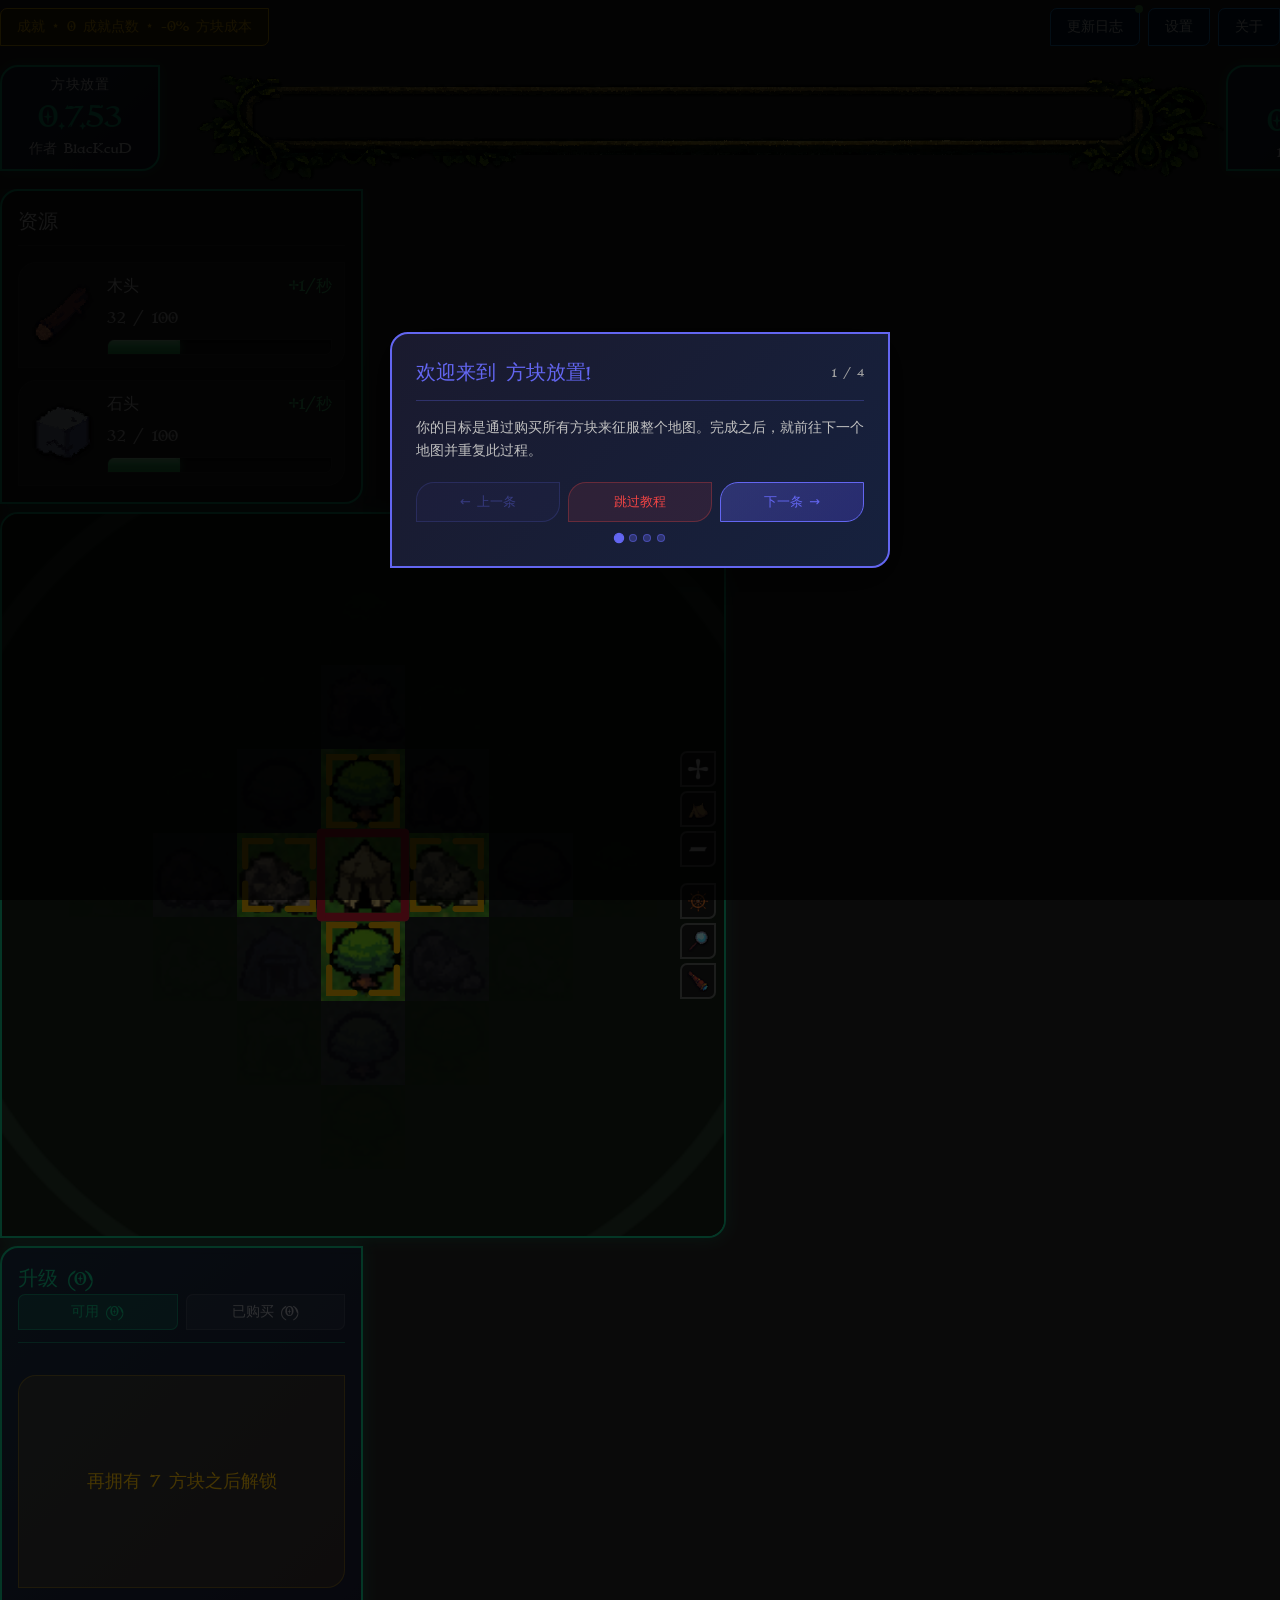
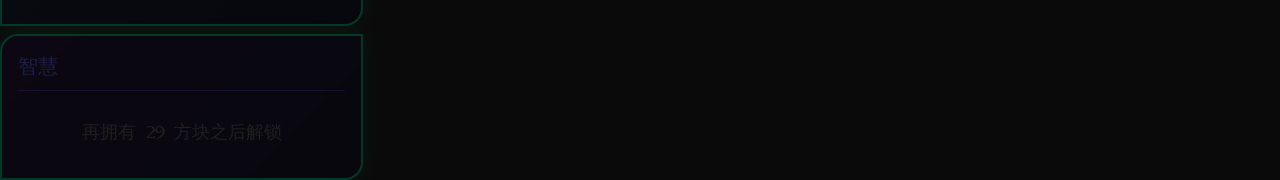
==== commit 52774650: "gx 0.7.53" ====
--- a/index.html
+++ b/index.html
@@ -25,8 +25,9 @@
     <meta name="twitter:title" content="Idle-Squares: Conquer Tiles, Gather Resources, Automate" />
     <meta name="twitter:description" content="Incremental tile conquest game. Expand your territory, gather resources, unlock upgrades, and automate your way across diverse maps." />
     <meta name="twitter:image" content="gaF2PE1.png" />
-    <script type="module" crossorigin src="./assets/index-BmZtUPT4.js"></script>
-    <link rel="stylesheet" crossorigin href="./assets/index-Du591PLO.css">
+    <script type="module" crossorigin src="assets/index-BQMCQKTG.js"></script>
+    <link rel="modulepreload" crossorigin href="assets/vendor-BlrTWjk2.js">
+    <link rel="stylesheet" crossorigin href="assets/index-CokxK6j6.css">
 
   </head>
   <body>
--- a/assets/index-CokxK6j6.css
+++ b/assets/index-CokxK6j6.css
@@ -0,0 +1 @@
+.app{width:100%;min-height:100vh;display:grid;grid-template-columns:var(--layout-grid-columns);background-size:cover;background-position:center;background-repeat:no-repeat;background-attachment:fixed}.center-game-area{grid-column:2;display:flex;flex-direction:column;gap:var(--section-gap);max-width:var(--center-game-max-width);margin:0 auto;width:100%;padding-top:var(--section-gap)}header{background-color:transparent;display:flex;flex-direction:column;gap:var(--section-gap);position:relative}header h1{margin:0;font-size:var(--font-lg);color:#646cff;text-align:right}.menu-bar{display:flex;justify-content:space-between;width:100%;align-items:center}.menu-bar-left,.menu-bar-right{display:flex;gap:var(--button-gap);align-items:center}.menu-bar button{min-height:38px}.header-row{display:grid;grid-template-columns:auto auto auto;gap:var(--panel-gap);width:100%;position:relative}.header-title-corner{grid-column:2;justify-self:end;display:flex;flex-direction:column;align-items:flex-end;gap:.25rem;z-index:var(--z-above-content)}main{flex:1;padding:0;overflow:auto;display:flex;justify-content:center;align-items:flex-start;position:relative}.game-area{display:grid;grid-template-columns:auto auto auto;gap:var(--panel-gap);width:100%}.about-button{display:flex;justify-content:center;align-items:center;padding:.5rem 1rem;font-size:var(--font-base);transition:all .2s ease;border:1px solid var(--menu-blue);border-radius:var(--radius-button);cursor:pointer;font-weight:500;background-color:var(--menu-blue-darker);color:var(--text-primary)}.about-button:hover{background-color:var(--menu-blue-dark);transform:translateY(-2px);box-shadow:0 4px 12px var(--menu-blue-shadow);border-color:var(--menu-blue-light)}.about-button:active{transform:translateY(0)}.about-button-long{padding:.5rem 1rem}.about-button.has-unread{position:relative}.unread-badge{position:absolute;top:-4px;right:-4px;width:8px;height:8px;background-color:#4caf50;border-radius:50%;border:2px solid var(--bg-primary);animation:unread-pulse 2s infinite}@keyframes unread-pulse{0%,to{transform:scale(1);opacity:1}50%{transform:scale(1.2);opacity:.8}}.save-button,.reset-button{padding:.5rem 1rem;font-size:var(--font-base);transition:all .2s ease;border:1px solid transparent;border-radius:var(--radius-button);cursor:pointer;font-weight:500;background-color:#4a4a4a;color:var(--text-primary)}.save-button:hover{background-color:#5a5a5a;transform:translateY(-2px);box-shadow:0 4px 8px #0000004d}.save-button:active{animation:buttonClick .2s ease}.reset-button{background-color:#a44}.reset-button:hover{background-color:#c66;transform:translateY(-2px);box-shadow:0 4px 8px #a444444d}.reset-button:active{animation:buttonClick .2s ease}.hard-reset-button{padding:.5rem 1rem;font-size:var(--font-base);transition:all .2s ease;border:1px solid transparent;border-radius:var(--radius-button);cursor:pointer;font-weight:500;background-color:#8a1a1a;color:var(--text-primary)}.hard-reset-button:hover{background-color:#b22;transform:translateY(-2px);box-shadow:0 4px 8px #8a1a1a80}.hard-reset-button:active{animation:buttonClick .2s ease}.debug-button{padding:.5rem 1rem;font-size:var(--font-base);transition:all .2s ease;border:1px solid transparent;border-radius:var(--radius-button);cursor:pointer;font-weight:500;background-color:#444a8a;color:var(--text-primary);min-width:140px;text-align:center}.debug-button:hover{background-color:#5a6aaa;transform:translate(-2px);box-shadow:0 4px 8px #444a8a4d}.debug-button:active{animation:buttonClick .2s ease}.debug-button-active{background-color:#5a6aaa;border-color:#7a8acc;box-shadow:0 0 12px #5a6aaa80}.debug-button-active:hover{background-color:#6a7abb;box-shadow:0 0 16px #6a7abbb3}.run-timer{font-family:Courier New,monospace;font-size:var(--font-base);font-weight:600;color:#8bc34a;background-color:#8bc34a1a;padding:.5rem .75rem;border-radius:var(--radius-button);border:1px solid rgba(139,195,74,.3);min-width:80px;text-align:center;cursor:pointer;transition:background-color .2s,border-color .2s}.run-timer:hover{background-color:#8bc34a40;border-color:#8bc34a99}.speed-button{padding:.5rem .75rem;font-size:var(--font-base);transition:all .2s ease;border:1px solid #555;border-radius:var(--radius-button);cursor:pointer;font-weight:600;background-color:#3a3a3a;color:#aaa;min-width:40px}.speed-button:hover{background-color:#4a4a4a;color:var(--text-primary);transform:translateY(-2px);box-shadow:0 4px 8px #0000004d}.speed-button-active{background-color:#e6a117;color:#000;border-color:#ffc107;box-shadow:0 0 12px #ffc10780}.speed-button-active:hover{background-color:#ffc107;color:#000;box-shadow:0 0 16px #ffc107b3}.speed-button:active{animation:buttonClick .2s ease}.speed-indicator{background-color:#ffc10733;color:#ffc107;padding:.25rem .75rem;border-radius:var(--radius-button);font-weight:600;font-size:var(--font-base);border:1px solid rgba(255,193,7,.4);animation:speedPulse 1.5s ease-in-out infinite}@keyframes speedPulse{0%,to{box-shadow:0 0 8px #ffc1074d}50%{box-shadow:0 0 16px #ffc10799}}.debug-column{grid-column:3;grid-row:1;align-self:start;justify-self:end;display:flex;flex-direction:column;align-items:flex-end;padding:1rem}.debug-buttons-container{display:flex;flex-direction:column;gap:.5rem}.debug-buttons-container .debug-button,.debug-buttons-container .reset-button,.debug-buttons-container .hard-reset-button,.debug-buttons-container .save-button{min-width:140px;text-align:center}.debug-buttons-container .reset-button:hover,.debug-buttons-container .hard-reset-button:hover,.debug-buttons-container .save-button:hover{transform:translate(-2px)}.debug-buttons-container .run-timer{min-width:140px;text-align:center}.speed-buttons-row{display:flex;gap:.25rem;justify-content:center}.tile-counts-debug{background-color:#444a8a26;border:1px solid rgba(68,74,138,.4);border-radius:var(--radius-corners);padding:.5rem;min-width:140px;max-height:300px;overflow-y:auto}.tile-counts-header{font-size:var(--font-base-sm);font-weight:600;color:#7a8acc;text-align:center;margin-bottom:.5rem;padding-bottom:.25rem;border-bottom:1px solid rgba(68,74,138,.3)}.tile-counts-list{display:flex;flex-direction:column;gap:.25rem}.tile-count-item{display:flex;justify-content:space-between;align-items:center;padding:.25rem .5rem;background-color:#0003;border-radius:var(--radius-corners);font-size:var(--font-sm)}.tile-type-name{color:#aaa;font-weight:500;text-transform:capitalize;flex:1}.tile-type-count{color:#10b981;font-weight:700;font-family:Courier New,monospace;min-width:30px;text-align:right}.right-panels{display:flex;flex-direction:column;gap:var(--panel-gap)}.shortcuts-overlay{position:fixed;top:0;left:0;right:0;bottom:0;background:#000000b3;display:flex;align-items:center;justify-content:center;z-index:var(--z-modal);animation:fadeIn .2s ease}.shortcuts-panel{background:linear-gradient(135deg,#2a2a2a,#1a1a1a);border:2px solid #646cff;border-radius:var(--radius-corners);padding:2rem;max-width:400px;box-shadow:0 8px 32px #646cff33;animation:panelSlideUp .3s ease}.shortcuts-panel h3{margin:0 0 1.5rem;color:#646cff;font-size:var(--font-xl);text-align:center}.shortcuts-list{display:flex;flex-direction:column;gap:1rem}.shortcut-item{display:flex;align-items:center;gap:1rem;padding:.75rem;background:#646cff1a;border-left:3px solid #646cff;border-radius:var(--radius-corners)}.shortcut-key{font-family:var(--font-primary);background:#0000004d;color:#10b981;padding:.25rem .75rem;border-radius:var(--radius-corners);font-weight:700;min-width:120px;text-align:center;font-size:var(--font-base-sm);flex-shrink:0}.shortcut-desc{color:#ccc;font-size:var(--font-md);flex-grow:1}.shortcuts-hint{margin-top:1.5rem;text-align:center;color:#888;font-size:var(--font-base-sm)}@keyframes panelSlideUp{0%{transform:translateY(20px);opacity:0}to{transform:translateY(0);opacity:1}}.performance-monitor{background-color:#444a8a66;border:1px solid rgba(68,74,138,.5);border-radius:var(--radius-corners);padding:.4rem .5rem;min-width:140px;font-family:Courier New,monospace;font-size:11px}.perf-row{display:flex;justify-content:space-between;gap:.5rem;line-height:1.4}.perf-label{color:#9aa;font-weight:500}.perf-value{color:#ccc;font-weight:500}.perf-min{color:#4caf50}.perf-max{color:#ff9800}.perf-normal{color:#4caf50}.perf-warning{color:#ffc107}.perf-critical{color:#f44336;font-weight:600}@media(max-width:1500px){.app,.game-area{display:flex;flex-direction:column}}@media(min-width:1920px){.center-game-area{max-width:3000px}.header-row,.game-area{grid-template-columns:var(--panel-width) 1fr var(--panel-width)}}.simple-tooltip-trigger{display:inline}.simple-tooltip{animation:simpleTooltipFadeIn .15s ease-out;max-width:300px}.simple-tooltip__content{background-color:#1a1a1aee;border:1px solid #444;border-radius:var(--radius-button);box-shadow:0 4px 12px #000c;padding:var(--space-md) var(--space-lg);color:var(--text-primary);font-family:inherit;font-size:var(--font-base);line-height:1.4;text-align:center;white-space:pre-line}.simple-tooltip__content--map-theme{background-color:#0a0a0aee;border-color:var(--map-theme-primary);color:var(--map-theme-primary);box-shadow:0 4px 12px #000c,0 0 8px var(--map-theme-primary-glow);text-align:left}@keyframes simpleTooltipFadeIn{0%{opacity:0}to{opacity:1}}.alchemy-button{display:flex;align-items:center;gap:var(--space-sm);padding:var(--space-md) var(--space-xl);background:linear-gradient(135deg,var(--alchemy-bg) 0%,var(--alchemy-bg-dark) 100%);border:1px solid var(--alchemy-green-dark);border-radius:var(--radius-button);color:var(--alchemy-green);font-family:var(--font-primary);font-size:var(--font-base);cursor:pointer;transition:all .2s ease;text-shadow:0 0 10px var(--alchemy-green-glow)}.alchemy-button:hover{border-color:var(--alchemy-green);box-shadow:0 0 20px var(--alchemy-green-glow),inset 0 0 10px #39ff141a}.alchemy-button-icon{font-size:var(--font-lg)}.alchemy-button-text{font-weight:600}.alchemy-button-separator{color:var(--alchemy-green-dark);font-weight:300;margin:0 2px}.alchemy-button-count{display:flex;align-items:center;position:relative}.alchemy-button-count-icon{width:20px;height:20px;object-fit:contain;opacity:.9;margin-left:var(--space-2xs)}.alchemy-button-count-number{font-weight:700}.alchemy-button-mini-vial{display:inline-block;vertical-align:middle;width:8px;height:20px;background:var(--alchemy-bg-dark);border:1px solid var(--alchemy-green-dark);border-radius:0 0 4px 4px;position:relative;overflow:hidden}.alchemy-button-mini-vial-fill{position:absolute;bottom:0;left:0;width:100%;background:linear-gradient(0deg,var(--alchemy-green-dark) 0%,var(--alchemy-green) 100%);transition:height .3s ease;border-radius:0 0 3px 3px}.alchemy-modal-overlay{position:fixed;top:0;left:0;right:0;bottom:0;background:#000000d9;display:flex;align-items:center;justify-content:center;z-index:var(--z-modal)}.alchemy-modal{background:linear-gradient(180deg,var(--alchemy-bg) 0%,var(--alchemy-bg-dark) 100%);border:3px solid var(--alchemy-green-dark);border-radius:var(--radius-corners);width:1750px;max-width:90vw;max-height:90vh;overflow:hidden;display:flex;flex-direction:column;box-shadow:0 0 40px var(--alchemy-green-glow)}.alchemy-modal-header{display:flex;align-items:center;justify-content:center;padding:var(--space-2xl) var(--space-3xl);border-bottom:1px solid var(--alchemy-green-dark);background:#39ff140d;position:relative}.alchemy-modal-title{font-size:var(--font-5xl);color:var(--alchemy-green);text-shadow:0 0 15px var(--alchemy-green-glow);margin:0;text-align:center}.alchemy-modal-close{position:absolute;right:var(--space-3xl);background:transparent;border:1px solid var(--alchemy-green-dark);color:var(--alchemy-green);font-size:var(--font-xl);padding:var(--space-md) var(--space-lg);border-radius:var(--radius-button);cursor:pointer;transition:all .2s ease}.alchemy-modal-close:hover{background:var(--alchemy-green);color:var(--alchemy-bg-dark)}.alchemy-modal-content{padding:var(--space-3xl);overflow-y:auto;flex:1}.alchemy-modal-body{display:flex;flex:1;overflow:hidden}.alchemy-vial-container{display:flex;flex-direction:column;align-items:center;padding:var(--space-xl);background:#0000004d;border-left:1px solid var(--alchemy-green-dark);order:1}.alchemy-vial{flex:1;width:64px;min-height:200px;background:var(--alchemy-bg-dark);border:2px solid var(--alchemy-green-dark);border-radius:0 0 32px 32px;position:relative;overflow:hidden;display:flex;align-items:center;justify-content:center}.alchemy-vial-fill{position:absolute;bottom:0;left:0;width:100%;background:linear-gradient(0deg,var(--alchemy-green-dark) 0%,var(--alchemy-green) 50%,var(--alchemy-green-light) 100%);transition:height .3s ease;box-shadow:0 0 20px var(--alchemy-green-glow);border-radius:0 0 30px 30px;animation:glow-pulse 2s ease-in-out infinite,color-shimmer 4s ease-in-out infinite}.alchemy-vial-fill:after{content:"";position:absolute;top:-8px;left:0;right:0;height:16px;background:var(--alchemy-green-light);animation:wave-squiggle 1.5s ease-in-out infinite;box-shadow:0 -2px 8px #39ff1466}.alchemy-vial-text{color:var(--alchemy-bg-dark);font-size:var(--font-lg);font-weight:700;text-shadow:0 0 3px var(--alchemy-green-light),0 0 5px var(--alchemy-green);white-space:nowrap;z-index:var(--z-base);position:relative}.alchetile-display{text-align:center;padding:var(--space-3xl);background:#39ff140d;border-radius:var(--radius-button);margin-bottom:var(--space-xl);border:1px solid var(--alchemy-green-dark)}.alchetile-count{font-size:var(--font-5xl);color:var(--alchemy-green);text-shadow:0 0 30px var(--alchemy-green-glow);font-weight:700;margin-bottom:var(--space-md)}.alchetile-label{font-size:var(--font-lg);color:var(--alchemy-green-light);text-transform:uppercase;letter-spacing:2px}.alchemy-stats{display:grid;grid-template-columns:repeat(auto-fit,minmax(200px,1fr));gap:var(--space-xl)}.alchemy-resource-shelf{display:flex;flex-direction:row;gap:var(--space-xl);justify-content:flex-start;align-items:stretch;margin-bottom:var(--space-xl);padding:var(--space-xl);background:#39ff1408;border:1px solid var(--alchemy-green-dark);border-radius:var(--radius-button)}.alchemy-resource-box{background:#39ff140d;border:1px solid var(--alchemy-green-dark);border-radius:var(--radius-button);padding:var(--space-xl) var(--space-3xl);display:flex;flex-direction:row;align-items:center;gap:var(--space-lg);min-width:120px}.alchemy-resource-box-icon{width:40px;height:40px;object-fit:contain;opacity:.9}.alchemy-resource-box-content{display:flex;flex-direction:column;gap:var(--space-2xs)}.alchemy-resource-box-count{font-size:var(--font-3xl);color:var(--alchemy-green);text-shadow:0 0 15px var(--alchemy-green-glow);font-weight:700}.alchemy-resource-box-label{font-size:var(--font-sm);color:var(--alchemy-green-light);text-transform:uppercase;letter-spacing:1px}.alchemy-rates-box{background:#39ff140d;border:1px solid var(--alchemy-green-dark);border-radius:var(--radius-button);padding:var(--space-lg) var(--space-xl)}.alchemy-rate-item{display:flex;justify-content:space-between;align-items:center;padding:var(--space-md) 0;border-bottom:1px solid rgba(57,255,20,.1)}.alchemy-rate-item:last-child{border-bottom:none}.alchemy-rate-label{font-size:var(--font-base);color:var(--alchemy-green-light)}.alchemy-rate-value{font-size:var(--font-lg);color:var(--alchemy-green);font-weight:700}.alchemy-info-box{background:#39ff1408;border:1px solid var(--alchemy-green-dark);border-radius:var(--radius-button);padding:var(--space-lg) var(--space-xl);font-size:var(--font-sm);color:var(--alchemy-green-light);line-height:1.6}.alchemy-info-box p{margin:0 0 8px}.alchemy-info-box p:last-child{margin-bottom:0}.alchemy-content-row{display:flex;gap:var(--space-xl);margin-bottom:var(--space-xl)}.alchemy-content-row .alchemy-rates-box,.alchemy-content-row .alchemy-info-box{flex:1}.alchemy-vials-section{flex:1;padding:var(--space-2xl);background:#0003;border-top:1px solid var(--alchemy-green-dark);display:flex;flex-direction:column;min-height:250px}.alchemy-vials-title{font-size:var(--font-xl);color:var(--alchemy-green);text-shadow:0 0 10px var(--alchemy-green-glow);margin-bottom:var(--space-xl);text-align:center}.alchemy-vials-grid{display:flex;flex-wrap:wrap;gap:var(--space-xl);justify-content:center;flex:1;align-content:flex-start}.alchemy-vial-node{width:120px;height:120px;border-radius:var(--radius-button);display:flex;flex-direction:column;align-items:center;justify-content:center;padding:var(--space-md);transition:all .2s ease;border:2px solid;background:#0000004d;position:relative;cursor:pointer}.alchemy-vial-node.purchased{border-color:var(--worldtree-green);border-width:3px;background:#10b98126;cursor:default;box-shadow:0 0 16px #10b9814d}.alchemy-vial-node.affordable{border-color:var(--alchemy-green);background:#39ff141a;box-shadow:0 0 12px var(--alchemy-green-glow)}.alchemy-vial-node.affordable:hover{border-color:var(--alchemy-green-light);background:#39ff1433;box-shadow:0 0 20px var(--alchemy-green-glow);transform:scale(1.1)}.alchemy-vial-node.unaffordable{border-color:var(--alchemy-green-dark);background:#00000080;opacity:.85;cursor:not-allowed}.alchemy-vial-node.unaffordable:hover{opacity:.95;transform:scale(1.02)}.alchemy-vial-bg-icon{position:absolute;top:0;left:0;right:0;bottom:0;margin:auto;width:88px;height:88px;object-fit:contain;opacity:.6;pointer-events:none}.alchemy-vial-node.purchased .alchemy-vial-bg-icon{opacity:.4;filter:grayscale(30%)}.alchemy-vial-node.affordable .alchemy-vial-bg-icon{opacity:.7;filter:drop-shadow(0 0 8px rgba(57,255,20,.4))}.alchemy-vial-node.unaffordable .alchemy-vial-bg-icon{opacity:.35;filter:grayscale(50%)}.alchemy-vial-cost{display:flex;align-items:center;justify-content:center;z-index:var(--z-base);position:relative}.alchemy-vial-cost-number{font-size:32px;font-weight:700;color:var(--worldtree-gold);text-shadow:0 0 3px rgba(0,0,0,1),0 0 6px rgba(0,0,0,.9),0 0 9px rgba(0,0,0,.7)}.alchemy-vial-node.affordable .alchemy-vial-cost-number{color:var(--alchemy-green);text-shadow:0 0 3px rgba(0,0,0,1),0 0 6px var(--alchemy-green-glow),0 0 9px rgba(0,0,0,.7)}.alchemy-vial-node.unaffordable .alchemy-vial-cost-number{color:#ef4444}.alchemy-vial-purchased-indicator{position:absolute;top:8px;right:8px;width:20px;height:20px;background:var(--worldtree-green);border-radius:var(--radius-circle);display:flex;align-items:center;justify-content:center;color:#fff;font-size:var(--font-xs);font-weight:700}.alchemy-vial-purchased-indicator:before{content:"✓"}.alchemy-vial-tooltip{position:absolute;bottom:calc(100% + 8px);left:50%;transform:translate(-50%);background:#000000f2;border:1px solid var(--alchemy-green-dark);border-radius:var(--radius-button);padding:var(--space-md) var(--space-lg);min-width:150px;max-width:200px;z-index:var(--z-tooltip);pointer-events:none;opacity:0;transition:opacity .2s ease}.alchemy-vial-node:hover .alchemy-vial-tooltip{opacity:1}.alchemy-vial-tooltip-name{font-size:var(--font-sm);font-weight:700;color:var(--alchemy-green);margin-bottom:var(--space-xs)}.alchemy-vial-tooltip-desc{font-size:var(--font-xs);color:var(--alchemy-green-light)}.alchemy-stat-card{background:#39ff140d;border:1px solid var(--alchemy-green-dark);border-radius:var(--radius-button);padding:var(--space-xl);text-align:center}.alchemy-stat-value{font-size:var(--font-2xl);color:var(--alchemy-green);font-weight:700;margin-bottom:var(--space-xs)}.alchemy-stat-label{font-size:var(--font-sm);color:var(--alchemy-green-light);text-transform:uppercase;letter-spacing:1px}.alchemy-cost-preview{margin-top:var(--space-3xl);padding:var(--space-xl);background:#39ff1408;border-radius:var(--radius-button);border:1px solid var(--alchemy-green-dark)}.alchemy-cost-title{font-size:var(--font-base);color:var(--alchemy-green-light);margin-bottom:var(--space-lg);text-transform:uppercase;letter-spacing:1px}.alchemy-cost-list{display:flex;flex-wrap:wrap;gap:var(--space-md)}.alchemy-cost-item{background:var(--alchemy-bg-dark);padding:var(--space-sm) var(--space-lg);border-radius:var(--radius-button);font-size:var(--font-sm);color:var(--alchemy-green);border:1px solid var(--alchemy-green-dark)}@keyframes bubble-rise{0%{bottom:0%;opacity:0;transform:translate(0) scale(.5)}10%{opacity:.9;transform:translate(2px) scale(1)}30%{transform:translate(-2px) scale(1.1)}50%{opacity:.8;transform:translate(3px) scale(1)}70%{transform:translate(-3px) scale(.9)}90%{opacity:.5;transform:translate(1px) scale(.7)}to{bottom:100%;opacity:0;transform:translate(-1px) scale(.3)}}@keyframes wave-squiggle{0%,to{clip-path:polygon(0% 100%,0% 70%,20% 90%,40% 75%,60% 95%,80% 80%,100% 85%,100% 100%)}50%{clip-path:polygon(0% 100%,0% 85%,20% 70%,40% 92%,60% 78%,80% 95%,100% 72%,100% 100%)}}@keyframes glow-pulse{0%,to{box-shadow:0 0 20px var(--alchemy-green-glow),0 0 40px #39ff1466,inset 0 0 15px #39ff1426}50%{box-shadow:0 0 35px var(--alchemy-green-glow),0 0 60px #39ff1480,inset 0 0 25px #39ff1440}}@keyframes color-shimmer{0%,to{filter:hue-rotate(0deg) brightness(1)}50%{filter:hue-rotate(8deg) brightness(1.1)}}.alchemy-vial-bubble{position:absolute;width:6px;height:6px;background:radial-gradient(circle at 30% 30%,var(--alchemy-green-light) 0%,rgba(57,255,20,.5) 50%,transparent 70%);border-radius:50%;pointer-events:none;animation:bubble-rise .8s linear infinite}.alchemy-vial-bubble:nth-child(1){left:15%;animation-delay:0s;animation-duration:.8s;width:5px;height:5px}.alchemy-vial-bubble:nth-child(2){left:35%;animation-delay:1.2s;animation-duration:.9s;width:7px;height:7px}.alchemy-vial-bubble:nth-child(3){left:55%;animation-delay:2.5s;animation-duration:.85s;width:4px;height:4px}.alchemy-vial-bubble:nth-child(4){left:75%;animation-delay:3.8s;animation-duration:1s;width:6px;height:6px}.alchemy-vial-bubble:nth-child(5){left:25%;animation-delay:5.2s;animation-duration:.95s;width:5px;height:5px}.alchemy-vial-bubble:nth-child(6){left:65%;animation-delay:6.5s;animation-duration:1.1s;width:8px;height:8px}@media(prefers-reduced-motion:reduce){.alchemy-vial-bubble,.alchemy-vial-fill,.alchemy-vial-fill:after{animation:none}}:root{--atlas-crimson: var(--journal-crimson);--atlas-crimson-dark: var(--journal-crimson-dark);--atlas-crimson-light: #c45a54;--atlas-gold: var(--journal-gold);--atlas-max-green: #00ff00}.atlas-button{display:flex;align-items:center;gap:var(--space-sm);padding:.5rem 1rem;font-size:var(--font-base);transition:all .2s ease;border:1px solid var(--journal-gold-light);border-radius:var(--radius-button);cursor:pointer;font-weight:500;background:var(--journal-bg-darkest);color:var(--journal-gold-light);text-shadow:0 0 3px rgba(0,0,0,.5)}.atlas-button:hover{background:var(--journal-ink-light);transform:translateY(-2px)}.atlas-button-separator{color:var(--journal-border);font-weight:300;margin:0 2px}.atlas-button-progress{font-weight:600}.atlas-button:active{transform:translateY(0)}.atlas-button-icon{font-size:1rem}.atlas-button-text{font-weight:500}.atlas-modal-overlay{position:fixed;top:0;left:0;right:0;bottom:0;background-color:#00000080;display:flex;align-items:center;justify-content:center;z-index:var(--z-modal);animation:atlasFadeIn .2s ease-out}@keyframes atlasFadeIn{0%{opacity:0}to{opacity:1}}.atlas-modal-content{background:linear-gradient(135deg,var(--journal-bg) 0%,var(--journal-bg-dark) 100%);border:4px solid var(--journal-border);border-radius:var(--radius-corners);box-shadow:0 20px 60px #0000004d;width:80vw;height:100dvh;height:100vh;display:flex;flex-direction:column;overflow:hidden;animation:atlasSlideUp .3s ease-out;position:relative}@keyframes atlasSlideUp{0%{transform:translateY(20px);opacity:0}to{transform:translateY(0);opacity:1}}.atlas-modal-header{display:flex;justify-content:center;align-items:center;padding:10px 16px;border-bottom:2px solid var(--journal-border);background:#8b73551a;flex-shrink:0;position:relative}.atlas-stats{display:flex;align-items:center;gap:var(--space-md)}.atlas-stat-item{font-size:var(--font-lg);font-weight:600;color:var(--journal-ink);display:flex;align-items:center;gap:var(--space-xs)}.atlas-stat-icon{width:16px;height:16px}.atlas-stat-separator{color:var(--journal-border);font-weight:300;margin:0 4px}.atlas-close-button{position:absolute;right:16px;background:transparent;border:1px solid var(--journal-border);color:var(--journal-ink);font-size:var(--font-lg);width:32px;height:32px;border-radius:var(--radius-button);cursor:pointer;display:flex;align-items:center;justify-content:center;transition:all .2s ease;font-weight:700}.atlas-close-button:hover{background:#a83f391a;border-color:var(--journal-crimson);color:var(--journal-crimson);transform:scale(1.05)}.atlas-modal-title{padding:var(--space-lg) var(--space-xl) var(--space-md) var(--space-xl);text-align:center;flex-shrink:0}.atlas-modal-title h2{margin:0 0 4px;font-size:var(--font-5xl);color:var(--journal-ink);text-shadow:1px 1px 0 rgba(168,63,57,.2)}.atlas-subtitle{margin:0;font-size:var(--font-lg);color:var(--journal-text-muted)}.atlas-zoom-controls{display:flex;align-items:center;justify-content:center;gap:var(--space-md);padding:var(--space-xs) var(--space-xl) var(--space-md);flex-shrink:0}.atlas-zoom-button{width:28px;height:28px;border-radius:var(--radius-button);border:1px solid var(--journal-border);background:var(--journal-bg-dark);color:var(--journal-ink);font-size:var(--font-base);font-weight:700;cursor:pointer;transition:all .2s ease;display:flex;align-items:center;justify-content:center}.atlas-zoom-button:hover:not(:disabled){background:var(--journal-ink-light);border-color:var(--journal-crimson);color:var(--journal-crimson);transform:scale(1.05)}.atlas-zoom-button:active:not(:disabled){transform:scale(.95)}.atlas-zoom-button:disabled{opacity:.4;cursor:not-allowed}.atlas-zoom-level{min-width:48px;text-align:center;font-size:var(--font-sm);font-weight:600;color:var(--journal-text-muted)}.atlas-reset-button{padding:var(--space-sm) var(--space-lg);border-radius:var(--radius-button);border:1px solid var(--journal-border);background:transparent;color:var(--journal-text-muted);font-size:var(--font-xs);font-weight:500;cursor:pointer;transition:all .2s ease;text-transform:uppercase;letter-spacing:.5px}.atlas-reset-button:hover{background:var(--journal-ink-light);border-color:var(--journal-crimson);color:var(--journal-crimson)}.atlas-grid-container{flex:1;min-height:0;overflow:hidden;display:flex;flex-direction:column;align-items:center;justify-content:center;cursor:grab;-webkit-user-select:none;user-select:none;touch-action:none}.atlas-grid-container:active{cursor:grabbing}.atlas-grid-wrapper{display:flex;align-items:center;justify-content:center;will-change:transform}.atlas-grid{position:relative;min-width:800px;min-height:800px}.atlas-cell-absolute{position:absolute;transform:translate(-50%,-50%)}.atlas-cell-absolute .atlas-cell{width:100%;height:100%}.atlas-connections-svg{z-index:0}.atlas-connection-path{stroke-width:24px;stroke-linecap:round;fill:none;stroke:#4b5563;filter:drop-shadow(0 0 3px rgba(255,255,255,.3));transition:stroke .3s ease,filter .3s ease;opacity:0;animation:fadeInPath .5s ease forwards;animation-delay:.2s}@keyframes fadeInPath{0%{opacity:0}to{opacity:1}}.atlas-connection-path.ap-locked{stroke:#4b5563;filter:drop-shadow(0 0 4px rgba(75,85,99,.4))}.atlas-connection-path.no-run{stroke:var(--journal-crimson);filter:drop-shadow(0 0 4px rgba(168,63,57,.4))}.atlas-connection-path.partial-complete{stroke:#f59e0b;filter:drop-shadow(0 0 4px rgba(245,158,11,.4))}.atlas-connection-path.fully-complete{stroke:#22c55e;filter:drop-shadow(0 0 6px rgba(34,197,94,.5))}.atlas-connection-path:hover{filter:drop-shadow(0 0 10px rgba(255,255,255,.8));stroke-width:28px}@keyframes pathPulse{0%,to{filter:drop-shadow(0 0 6px rgba(255,255,255,.5))}50%{filter:drop-shadow(0 0 12px rgba(255,255,255,.8))}}.atlas-cell{width:120px;height:120px;border-radius:var(--radius-button);display:flex;flex-direction:column;padding:var(--space-md);transition:all .2s ease;border:2px solid transparent;background:#0000004d;cursor:pointer;overflow:hidden;position:relative}.atlas-cell--minor{width:90px;height:90px;padding:var(--space-xs)}.atlas-cell--minor .atlas-cell-name{font-size:var(--font-xs);line-height:1.1}.atlas-cell--minor .atlas-cell-info{font-size:9px}.atlas-cell.atlas-cell--minor .atlas-cell-ap-requirement{font-size:9px;padding:var(--space-2xs) var(--space-xs);margin-top:0}.atlas-cell.atlas-cell--minor .atlas-cell-unknown{font-size:var(--font-3xl);text-shadow:0 0 6px currentColor}.atlas-cell--minor .completion-badge{width:14px;height:14px;font-size:8px}.atlas-cell--minor .atlas-new-badge{font-size:7px;padding:1px 4px}.atlas-cell-dev-badge{position:absolute;top:4px;right:var(--space-xs);background:linear-gradient(135deg,#ff6b6b,#ee5a24);color:#fff;font-size:8px;font-weight:700;padding:var(--space-2xs) 5px;border-radius:var(--radius-sm);text-transform:uppercase;letter-spacing:.5px;box-shadow:0 1px 3px #0000004d;z-index:var(--z-above-content);pointer-events:none}.atlas-cell--minor .atlas-cell-dev-badge{font-size:7px;padding:1px 3px;top:2px;right:2px}@media(prefers-reduced-motion:reduce){.atlas-connection-path{animation:none;opacity:1;transition:none}.atlas-cell,.atlas-zoom-button,.atlas-reset-button,.atlas-grid-wrapper{transition:none}.atlas-cell.ap-locked:hover{transform:none}.atlas-zoom-button:hover:not(:disabled){transform:none}.atlas-zoom-button:active:not(:disabled){transform:none}}.atlas-cell.fog-of-war{border-color:#4b5563;background:#0009;cursor:not-allowed;color:#6b7280}.atlas-cell.fog-of-war .atlas-cell-content{font-size:var(--font-3xl);font-weight:700;color:#4b5563}.atlas-cell.ap-locked{border-color:#d97706;background:#d977061a;color:#fbbf24;cursor:pointer;box-shadow:0 0 12px #d977064d}.atlas-cell.ap-locked:hover{border-color:#f59e0b;background:#d9770626;box-shadow:0 0 20px #d9770680}.atlas-cell .atlas-cell-unknown{font-size:var(--font-5xl);font-weight:700;text-shadow:0 0 10px currentColor}.atlas-cell.available,.atlas-cell.completed{cursor:pointer}.atlas-cell.completed .completion-badge{grid-area:badge;width:20px;height:20px;background:var(--journal-gold);border-radius:var(--radius-circle);display:flex;align-items:center;justify-content:center;color:#000;font-size:var(--font-sm);font-weight:700;justify-self:end;align-self:start}.atlas-cell.completed .completion-badge:before{content:"✓"}.atlas-cell-content{display:flex;flex-direction:column;align-items:center;gap:var(--space-sm);text-align:center;width:100%;flex:1;overflow:hidden;min-height:0}.atlas-cell-name{font-size:var(--font-base-sm);font-weight:600;line-height:1.2;color:var(--map-theme-color, inherit);text-shadow:0 1px 2px rgba(0,0,0,.8)}.atlas-cell-info{font-size:var(--font-xs);color:var(--journal-text-muted);display:flex;flex-direction:column;align-items:center;gap:var(--space-2xs)}.atlas-cell-run-count{font-size:var(--font-xs);color:var(--journal-text-muted)}.atlas-cell-ap-requirement{font-size:var(--font-base);font-weight:600;color:#fbbf24;margin-top:5px;padding:5px 10px;background:#d9770633;border-radius:5px;border:1px solid rgba(217,119,6,.4)}.map-info-modal-overlay{position:fixed;top:0;left:0;right:0;bottom:0;background-color:#000000e6;display:flex;align-items:center;justify-content:center;z-index:1001;animation:atlasFadeIn .3s ease-out}.map-info-modal-content{background:linear-gradient(135deg,#2d0000,#3d0000);border:3px solid var(--atlas-crimson);border-radius:var(--radius-corners);box-shadow:0 30px 80px #dc143c80;max-width:95vw;max-height:95vh;width:1000px;display:flex;flex-direction:column;overflow:hidden;animation:atlasSlideUp .4s ease-out}.map-info-header{display:flex;justify-content:space-between;align-items:center;padding:var(--space-3xl) 32px;border-bottom:2px solid rgba(220,20,60,.3);background:#0000004d}.map-info-title-section{display:flex;flex-direction:column;gap:var(--space-md)}.map-info-title{margin:0;font-size:var(--font-3xl);color:var(--atlas-crimson);text-shadow:0 0 12px rgba(220,20,60,.6)}.map-info-difficulty{display:flex;align-items:center;gap:var(--space-xs);font-size:var(--font-md);color:var(--atlas-gold)}.map-info-body{flex:1;overflow-y:auto;padding:32px}.map-info-description{font-size:var(--font-md);color:#d1d5db;line-height:1.6;margin-bottom:32px;font-style:italic}.map-info-stats{display:grid;grid-template-columns:repeat(auto-fit,minmax(200px,1fr));gap:var(--space-xl);margin-bottom:32px}.map-info-stat{background:#0000004d;border:1px solid rgba(220,20,60,.3);border-radius:var(--radius-corners);padding:var(--space-xl);text-align:center}.map-info-stat-label{font-size:var(--font-sm);color:var(--text-primary);text-transform:uppercase;letter-spacing:.5px;margin-bottom:var(--space-sm)}.map-info-stat-value{font-size:var(--font-2xl);font-weight:700;color:var(--atlas-crimson)}.map-info-stat-value.gold{color:var(--atlas-gold)}.map-info-ap-section{background:#0006;border:2px solid rgba(217,119,6,.5);border-radius:var(--radius-corners);padding:var(--space-2xl);margin-bottom:var(--space-3xl)}.map-info-ap-section.met{border-color:#22c55e80}.map-info-ap-section.not-met{border-color:#d9770680}.map-info-ap-label{font-size:var(--font-base);color:var(--text-primary);text-transform:uppercase;letter-spacing:.5px;margin-bottom:var(--space-lg);font-weight:600}.map-info-ap-content{display:flex;flex-direction:column;gap:var(--space-md)}.map-info-ap-requirement,.map-info-ap-current{font-size:15px;color:#d1d5db}.map-info-ap-requirement strong,.map-info-ap-current strong{color:#fbbf24;font-weight:700}.map-info-ap-status{margin-top:var(--space-md);padding-top:var(--space-lg);border-top:1px solid rgba(255,255,255,.1)}.ap-status-met{color:#22c55e;font-weight:600;font-size:var(--font-md)}.ap-status-not-met{color:#f59e0b;font-weight:600;font-size:var(--font-md)}.map-info-footer{padding:var(--space-3xl) 32px;border-top:2px solid rgba(220,20,60,.3);background:#0000004d;display:flex;justify-content:center;gap:var(--space-xl)}.map-info-start-button{padding:var(--space-lg) 48px;font-size:var(--font-lg);font-weight:700;background:linear-gradient(135deg,var(--journal-crimson-dark) 0%,var(--journal-crimson) 100%);border:2px solid var(--atlas-crimson-light);color:var(--text-primary);border-radius:var(--radius-button);cursor:pointer;transition:all .2s ease;text-transform:uppercase;letter-spacing:1px}.map-info-start-button:hover{background:linear-gradient(135deg,var(--journal-crimson) 0%,var(--atlas-crimson-light) 100%);box-shadow:0 6px 20px #a83f3966;transform:translateY(-2px)}.map-info-start-button:active{transform:translateY(0)}.map-info-start-button:disabled{background:#4b5563;border-color:#6b7280;color:var(--text-primary);cursor:not-allowed;opacity:.6}.map-info-start-button:disabled:hover{transform:none;box-shadow:none}.map-info-cancel-button{padding:var(--space-lg) 32px;font-size:var(--font-md);background:transparent;border:2px solid var(--journal-border);color:var(--journal-text-muted);border-radius:var(--radius-button);cursor:pointer;transition:all .2s ease}.map-info-cancel-button:hover{border-color:var(--journal-crimson);color:var(--journal-crimson);background:#a83f3914}.globe-notification{position:fixed;top:50%;left:50%;transform:translate(-50%,-50%);background:linear-gradient(135deg,var(--journal-bg) 0%,var(--journal-bg-dark) 100%);border:3px solid var(--journal-gold);border-radius:var(--radius-corners);padding:32px 48px;box-shadow:0 20px 60px #c9a22766;z-index:2000;animation:globeNotificationAppear .5s ease-out;text-align:center}@keyframes globeNotificationAppear{0%{opacity:0;transform:translate(-50%,-50%) scale(.5)}to{opacity:1;transform:translate(-50%,-50%) scale(1)}}.globe-notification-text{font-size:var(--font-2xl);font-weight:700;color:var(--journal-gold);text-shadow:0 0 12px rgba(201,162,39,.5);margin-bottom:var(--space-lg)}.globe-notification-amount{font-size:var(--font-5xl);font-weight:700;color:var(--journal-gold);text-shadow:0 0 20px rgba(201,162,39,.6)}.map-completion-fanfare{position:fixed;top:0;left:0;right:0;bottom:0;background:radial-gradient(circle,#a83f3940,#0000 70%);pointer-events:none;z-index:1500;animation:fanfarePulse 1.5s ease-out}@keyframes fanfarePulse{0%{opacity:0}50%{opacity:1}to{opacity:0}}.atlas-grid-container::-webkit-scrollbar,.map-info-body::-webkit-scrollbar{width:8px}.atlas-grid-container::-webkit-scrollbar-track,.map-info-body::-webkit-scrollbar-track{background:#8b735526;border-radius:var(--radius-corners)}.atlas-grid-container::-webkit-scrollbar-thumb,.map-info-body::-webkit-scrollbar-thumb{background:var(--journal-border);border-radius:var(--radius-corners)}.atlas-grid-container::-webkit-scrollbar-thumb:hover,.map-info-body::-webkit-scrollbar-thumb:hover{background:var(--journal-crimson)}@media(max-width:768px){.map-info-modal-content{width:95vw}.atlas-grid{grid-template-columns:repeat(3,1fr)}.atlas-cell{width:90px;height:90px}.atlas-cell-name{font-size:var(--font-xs)}.atlas-stats{flex-direction:column;gap:var(--space-md);align-items:flex-start}.map-info-stats{grid-template-columns:1fr}}@media(max-width:480px){.atlas-grid{grid-template-columns:repeat(2,1fr)}.atlas-cell{width:70px;height:70px}}.map-start-confirmation-overlay{position:fixed;top:0;left:0;width:100%;height:100%;background-color:#000000bf;display:flex;align-items:center;justify-content:center;z-index:10001}.map-start-confirmation-dialog{background:linear-gradient(135deg,var(--journal-bg) 0%,var(--journal-bg-dark) 100%);border:3px solid var(--journal-crimson);border-radius:var(--radius-corners);padding:32px;max-width:500px;width:90%;box-shadow:0 8px 32px #a83f394d}.map-start-confirmation-dialog h2{color:var(--journal-crimson);margin:0 0 20px;font-size:var(--font-2xl);text-align:center;font-family:var(--font-primary);text-transform:uppercase;letter-spacing:1px}.confirmation-warning{background:#ffffff4d;border:2px solid var(--journal-border);border-radius:var(--radius-corners);padding:var(--space-2xl);margin-bottom:var(--space-3xl)}.confirmation-warning p{color:var(--journal-ink);margin:0 0 12px;font-size:var(--font-base);line-height:1.5}.confirmation-warning ul{margin:0;padding-left:0;list-style:none;color:var(--journal-ink)}.confirmation-warning li{position:relative;padding-left:var(--space-3xl);margin:10px 0;font-size:var(--font-base)}.confirmation-warning li:before{content:"•";position:absolute;left:8px;color:var(--journal-crimson);font-weight:700}.confirmation-warning p:last-of-type{color:var(--journal-crimson-dark);background:#a83f3914;padding:var(--space-lg);border-radius:var(--radius-button);border:1px solid var(--journal-crimson);margin-top:var(--space-xl);font-weight:700}.confirmation-buttons{display:flex;gap:var(--space-xl);justify-content:center;margin-top:var(--space-md)}.confirmation-buttons button{min-width:120px}.journal-texture{position:relative}.journal-texture:before{content:"";position:absolute;top:0;left:0;right:0;bottom:0;background-image:url("data:image/svg+xml,%3Csvg viewBox='0 0 200 200' xmlns='http://www.w3.org/2000/svg'%3E%3Cfilter id='noise'%3E%3CfeTurbulence type='fractalNoise' baseFrequency='0.8' numOctaves='4' stitchTiles='stitch'/%3E%3C/filter%3E%3Crect width='100%25' height='100%25' filter='url(%23noise)' opacity='0.08'/%3E%3C/svg%3E");pointer-events:none;opacity:.5;z-index:0}.journal-map-modal-content{background:linear-gradient(135deg,var(--journal-bg) 0%,var(--journal-bg-dark) 100%);border:4px solid var(--journal-border);border-radius:var(--radius-corners);box-shadow:0 10px 40px #0000004d,inset 0 0 60px #a83f390d;max-width:95vw;max-height:95vh;width:1100px;display:grid;grid-template-columns:1fr 1fr;grid-template-rows:auto minmax(400px,1fr) auto;gap:3px 0;overflow:hidden;position:relative;animation:journalOpen .5s ease-out}.journal-map-modal-content.journal-nested{position:absolute;top:50%;left:50%;transform:translate(-50%,-50%);width:80%;height:95%;border:4px solid var(--journal-border);border-radius:var(--radius-corners);box-shadow:0 20px 60px #00000080;animation:journalSlideIn .3s ease-out}@keyframes journalSlideIn{0%{opacity:0;transform:translate(-50%,-50%) scale(.95)}to{opacity:1;transform:translate(-50%,-50%) scale(1)}}@keyframes journalOpen{0%{transform:scale(.9) rotate(-2deg);opacity:0}50%{transform:scale(1.02) rotate(.5deg)}to{transform:scale(1) rotate(0);opacity:1}}.journal-right-column{background:linear-gradient(to right,var(--journal-bg-dark) 0%,var(--journal-bg) 100%);padding:var(--space-3xl);display:flex;flex-direction:column;overflow-y:auto;position:relative;min-height:0;grid-column:2;border-left:1px solid var(--journal-border)}.journal-inner-box{flex:1;min-height:0;border:3px double var(--journal-border);border-radius:var(--radius-corners);background:linear-gradient(to right,#8b73551a,#8b73550d);display:flex;flex-direction:column;padding:var(--space-3xl);position:relative;box-shadow:inset 0 0 20px #0000000d;align-self:stretch}.journal-inner-box-left{align-items:center;justify-content:flex-start}.journal-header{grid-column:1 / -1;text-align:center;padding:var(--space-3xl) 32px var(--space-xl);border-bottom:3px solid var(--journal-border);background:linear-gradient(180deg,var(--journal-bg-dark) 0%,var(--journal-bg) 100%)}.journal-map-name{font-family:var(--font-primary);font-size:var(--font-4xl);font-weight:700;color:var(--journal-ink);margin:0 0 8px;text-transform:uppercase;letter-spacing:2px;text-shadow:1px 1px 0 rgba(168,63,57,.2)}.journal-entries-section{margin-bottom:var(--space-3xl)}.journal-section-header{font-family:var(--font-primary);font-size:var(--font-lg);font-weight:600;color:var(--journal-crimson);text-align:center;padding:var(--space-md);background:#a83f3914;border:1px solid var(--journal-crimson);border-radius:var(--radius-button);margin-bottom:var(--space-lg);text-transform:uppercase;letter-spacing:2px}.journal-entry{background:#2c181008;border:1px solid var(--journal-border-light);border-radius:var(--radius-button);padding:var(--space-lg);margin-bottom:var(--space-lg);position:relative;transition:all .2s ease}.journal-entry:hover{background:#2c18100f;transform:translate(-2px)}.journal-entry:before{content:"📜";position:absolute;top:8px;right:8px;font-size:var(--font-xs);opacity:.5}.journal-entry-chapter{font-family:var(--font-primary);font-size:var(--font-base);font-weight:600;color:var(--journal-ink);margin-bottom:var(--space-xs);text-transform:uppercase}.journal-entry-preview{font-family:var(--font-primary);font-size:var(--font-base);font-style:italic;color:var(--journal-ink-light);line-height:1.4;margin:0}.journal-entry-result{font-family:var(--font-primary);font-size:var(--font-xs);color:var(--journal-crimson);margin-top:var(--space-md);font-style:italic}.journal-archive-section{margin-bottom:var(--space-3xl);padding-top:var(--space-xl);border-top:2px solid var(--journal-border)}.journal-stat-row{display:flex;justify-content:space-between;align-items:center;padding:var(--space-md) var(--space-lg);background:#ffffff4d;border-radius:var(--radius-button);margin-bottom:var(--space-md);font-family:var(--font-primary);font-size:var(--font-md);color:var(--journal-ink);width:100%}.journal-stat-icon{margin-right:var(--space-md)}.journal-globe-display{display:flex;flex-direction:column;align-items:flex-end;gap:var(--space-xs)}.journal-globe-count{font-size:var(--font-sm);color:var(--journal-text-muted)}.journal-wax-seal-button{background:radial-gradient(circle at 30% 30%,var(--journal-crimson),var(--journal-crimson-dark));border:3px solid var(--journal-crimson-dark);border-radius:50%;width:240px;height:240px;cursor:pointer;display:flex;flex-direction:column;align-items:center;justify-content:center;margin:var(--space-xl) auto;box-shadow:0 4px 8px #0000004d,inset 0 -2px 4px #0003,inset 0 2px 4px #ffffff1a;transition:all .3s ease;position:relative}.journal-wax-seal-button:hover:not(:disabled){transform:scale(1.05);box-shadow:0 6px 12px #a83f3966,inset 0 -2px 4px #0003,inset 0 2px 4px #ffffff1a}.journal-wax-seal-button:active{transform:scale(.98)}.journal-wax-seal-button:disabled{opacity:.5;cursor:not-allowed;filter:grayscale(.5)}.journal-wax-seal-button:before{content:"";position:absolute;top:50%;left:50%;transform:translate(-50%,-50%);width:180px;height:180px;border:4px solid rgba(255,255,255,.3);border-radius:50%}.journal-wax-seal-text{font-family:var(--font-primary);font-size:16px;font-weight:700;color:#ffffffe6;text-align:center;text-transform:uppercase;letter-spacing:2px;text-shadow:0 2px 4px rgba(0,0,0,.3);z-index:var(--z-base)}.journal-wax-seal-icon{font-size:40px;margin-bottom:var(--space-md);filter:drop-shadow(0 2px 4px rgba(0,0,0,.3))}.journal-left-column{padding:var(--space-3xl);display:flex;flex-direction:column;background:linear-gradient(to right,rgba(255,255,255,.1) 0%,transparent 50%),linear-gradient(to right,var(--journal-bg) 0%,var(--journal-bg-dark) 100%);position:relative;overflow-y:auto;min-height:0;grid-column:1}.journal-starting-preview{flex-shrink:0;display:block;width:192px;height:192px;margin:0 auto 16px;padding:var(--space-lg);background:#ffffff0d;border:2px solid var(--journal-border);border-radius:var(--radius-corners);box-shadow:inset 0 0 10px #0000001a;image-rendering:pixelated}.journal-starting-preview--empty{grid-template-columns:1fr;grid-template-rows:1fr;padding:var(--space-2xl);text-align:center;color:var(--journal-text-muted);font-style:italic}.journal-preview-tile{width:80px;height:80px;display:flex;align-items:center;justify-content:center;background:transparent;overflow:hidden}.journal-preview-tile img,.journal-preview-tile svg{width:100%;height:100%;object-fit:contain}.journal-landmarks{display:flex;gap:var(--space-3xl);margin-bottom:var(--space-xl)}.journal-landmark{transition:transform .2s ease;cursor:help}.journal-landmark:hover{transform:scale(1.1) rotate(5deg)}.journal-description{flex:0 1 auto;overflow-y:auto;min-height:0;display:block;font-family:var(--font-primary);font-size:var(--font-md);line-height:1.7;color:var(--journal-ink);text-align:center;width:100%;margin:0 auto var(--space-3xl) auto;padding:var(--space-xl) var(--space-2xl);background:#ffffff4d;border-radius:var(--radius-button);font-style:italic}.journal-modal-footer{display:flex;justify-content:center;gap:var(--space-lg);padding:var(--space-xl) var(--space-3xl);background:var(--journal-bg-dark);border-top:3px solid var(--journal-border);grid-column:1 / -1}.journal-footer-button{font-family:var(--font-primary);font-size:var(--font-base);padding:10px 24px;background:transparent;border:2px solid var(--journal-border);color:var(--journal-ink);border-radius:var(--radius-button);cursor:pointer;transition:all .2s ease;text-transform:uppercase;letter-spacing:1px}.journal-footer-button:hover:not(:disabled){background:#2c18100d;border-color:var(--journal-crimson);color:var(--journal-crimson)}.journal-footer-button:disabled{opacity:.5;cursor:not-allowed}.journal-close-button{font-family:var(--font-primary);font-size:var(--font-base);padding:10px 24px;background:transparent;border:2px solid var(--journal-border);color:var(--journal-ink);border-radius:var(--radius-button);cursor:pointer;transition:all .2s ease;text-transform:uppercase;letter-spacing:1px}.journal-close-button:hover{background:#2c18100d;border-color:var(--journal-crimson);color:var(--journal-crimson)}.journal-left-column::-webkit-scrollbar,.journal-right-column::-webkit-scrollbar{width:8px}.journal-left-column::-webkit-scrollbar-track,.journal-right-column::-webkit-scrollbar-track{background:#8b73551a;border-radius:var(--radius-sm)}.journal-left-column::-webkit-scrollbar-thumb,.journal-right-column::-webkit-scrollbar-thumb{background:var(--journal-border);border-radius:var(--radius-sm)}.journal-left-column::-webkit-scrollbar-thumb:hover,.journal-right-column::-webkit-scrollbar-thumb:hover{background:var(--journal-crimson)}@media(max-width:1024px){.journal-map-modal-content{grid-template-columns:1fr;width:95vw}.journal-right-column{border-left:none;border-bottom:3px solid var(--journal-border);max-height:300px}.journal-inner-box{min-height:200px}}.atlas-cell .atlas-cell-content{display:flex;flex-direction:column;height:100%}.atlas-cell .atlas-cell-grid-layout{display:grid;grid-template-rows:auto 1fr;grid-template-columns:1fr auto;height:100%;width:100%;gap:var(--space-2xs);overflow:hidden;min-height:0}.atlas-cell .atlas-cell-grid-layout .atlas-cell-name{grid-column:1 / -1;grid-row:1;text-align:center;background:linear-gradient(to bottom,rgba(0,0,0,.7) 0%,transparent 100%);padding:var(--space-xs) var(--space-xs) var(--space-md) var(--space-xs);border-radius:var(--radius-button) var(--radius-button) 0 0}.atlas-cell .atlas-cell-grid-layout .globe-display-grid{grid-column:1;grid-row:2;align-self:stretch}.atlas-cell .atlas-cell-grid-layout .atlas-cell-right-side{grid-column:2;grid-row:2;display:flex;flex-direction:column;justify-content:space-between;align-items:center;align-self:stretch;flex-shrink:0;min-height:fit-content}.atlas-cell .atlas-cell-grid-layout .atlas-cell-run-count{background:#00000080;padding:var(--space-2xs) var(--space-xs);border-radius:3px;font-size:var(--font-xs);color:var(--map-theme-color)}.atlas-cell--minor .atlas-cell-grid-layout .atlas-cell-name{padding:var(--space-2xs) var(--space-2xs) var(--space-xs) var(--space-2xs);font-size:8px}.atlas-cell--minor .atlas-cell-grid-layout .atlas-cell-run-count{font-size:7px;padding:1px var(--space-2xs)}.atlas-cell--minor .globe-display-grid{width:30px;height:65px}.atlas-cell--minor .globe-display-grid .globe-icon{width:11px;height:11px}.atlas-cell-preview{flex-shrink:0;pointer-events:none;object-fit:contain;image-rendering:pixelated}.atlas-cell--major .atlas-cell-preview{width:56px;height:56px}.atlas-cell--minor .atlas-cell-preview{width:42px;height:42px}.globe-display-grid{position:relative;display:grid;gap:1px;justify-items:center;align-items:center;padding:var(--space-2xs);background:#0000004d;border-radius:3px;border:1px solid rgba(255,255,255,.15);transform:scaleY(-1)}.globe-display-grid .globe-icon{width:100%;aspect-ratio:1;object-fit:cover;image-rendering:pixelated;transform:scaleY(-1)}.globe-checkmark-overlay{position:absolute;top:0;left:0;right:0;bottom:0;display:flex;align-items:center;justify-content:center;background:#0009;border-radius:3px;z-index:var(--z-base);transform:scaleY(-1)}.globe-checkmark{color:#22c55e;font-size:18px;font-weight:700;text-shadow:0 0 4px rgba(34,197,94,.6),0 1px 2px rgba(0,0,0,.8)}@keyframes borderTrace{0%{opacity:0;box-shadow:0 0 8px gold,0 0 16px gold,0 0 24px #ffd70080}10%{opacity:1;box-shadow:0 0 12px gold,0 0 24px gold,0 0 36px #ffd700cc}50%{box-shadow:0 0 16px gold,0 0 32px gold,0 0 48px gold}90%{opacity:1;box-shadow:0 0 12px gold,0 0 24px gold,0 0 36px #ffd700cc}to{opacity:1;box-shadow:0 0 8px gold,0 0 16px gold,0 0 24px #ffd70080}}@keyframes borderFadeOut{0%{opacity:1}to{opacity:0}}.tile-border-animation{position:absolute;pointer-events:none;z-index:50;box-sizing:border-box;border:4px solid #ffd700;animation:borderTrace 2s ease-in-out;animation-iteration-count:1;animation-fill-mode:forwards}.tile-border-animation--fading{animation:borderFadeOut .3s ease-out forwards}.globe-icon{width:16px;height:16px;vertical-align:middle;display:inline-block}.worldtree-button{display:flex;align-items:center;gap:var(--space-sm);padding:.5rem 1rem;font-size:var(--font-base);transition:all .2s ease;border:1px solid var(--worldtree-crimson);border-radius:var(--radius-button);cursor:pointer;font-weight:500;background-color:#3d0000;color:var(--worldtree-crimson)}.worldtree-button:hover{background-color:#5a0000;transform:translateY(-2px);box-shadow:0 4px 12px #dc143c4d;border-color:var(--worldtree-crimson-light)}.worldtree-button:active{transform:translateY(0)}.worldtree-button-icon{font-size:1rem}.worldtree-button-text{font-weight:500}.worldtree-button-separator{font-weight:300;margin:0 2px}.worldtree-button-count{display:flex;align-items:center;gap:var(--space-xs);font-weight:600}.worldtree-modal-overlay{position:fixed;top:0;left:0;right:0;bottom:0;background-color:#000000d9;display:flex;align-items:center;justify-content:center;z-index:var(--z-modal);animation:worldTreeFadeIn .2s ease-out}@keyframes worldTreeFadeIn{0%{opacity:0}to{opacity:1}}.worldtree-modal-content{background:linear-gradient(135deg,#2d0000,#3d0000);background-size:auto;background-position:center;background-repeat:repeat;border:2px solid var(--worldtree-crimson);border-radius:var(--radius-corners);box-shadow:0 20px 60px #dc143c66;max-width:90vw;max-height:90vh;width:1750px;display:flex;flex-direction:column;overflow:hidden;animation:worldTreeSlideUp .3s ease-out;transition:background-image .5s ease}@keyframes worldTreeSlideUp{0%{transform:translateY(20px);opacity:0}to{transform:translateY(0);opacity:1}}.worldtree-modal-header{display:flex;justify-content:center;align-items:center;padding:10px 16px;border-bottom:2px solid var(--worldtree-grey-dark);position:relative}.worldtree-stats{display:flex;align-items:center;gap:var(--space-md)}.worldtree-stat-item{font-size:var(--font-lg);font-weight:600;color:var(--worldtree-grey);display:flex;align-items:center;gap:var(--space-sm)}.worldtree-stat-icon{width:16px;height:16px;vertical-align:middle}.worldtree-stat-separator{color:var(--worldtree-grey-dark);font-weight:300;margin:0 4px}.worldtree-close-button{position:absolute;right:16px;background:transparent;border:1px solid var(--worldtree-grey);color:var(--worldtree-grey);font-size:var(--font-lg);width:32px;height:32px;border-radius:var(--radius-button);cursor:pointer;display:flex;align-items:center;justify-content:center;transition:all .2s ease}.worldtree-close-button:hover{background:#dc143c33;border-color:var(--worldtree-crimson-light);color:var(--worldtree-crimson-light);transform:scale(1.05)}.worldtree-modal-title{padding:var(--space-2xl) var(--space-2xl) var(--space-lg) var(--space-2xl);text-align:center}.worldtree-modal-title h2{margin:0 0 8px;font-size:var(--font-5xl);color:var(--worldtree-crimson);text-shadow:0 0 10px rgba(220,20,60,.5)}.worldtree-subtitle{margin:0 0 8px;font-size:var(--font-lg);color:var(--worldtree-grey)}.worldtree-content-wrapper{flex:1;display:flex;position:relative;overflow:hidden}.worldtree-alchemy-unlock-box{position:absolute;right:var(--space-2xl);top:var(--space-2xl);width:200px;padding:var(--space-xl) var(--space-2xl);background:#140000e6;border:1px solid var(--alchemy-green-dark);border-radius:var(--radius-button);text-align:center;z-index:var(--z-above-content);box-shadow:0 4px 12px #00000080}.worldtree-alchemy-unlock-title{font-size:var(--font-lg);font-weight:600;color:var(--alchemy-green);margin-bottom:var(--space-md);text-shadow:0 0 10px var(--alchemy-green-glow)}.worldtree-alchemy-unlock-message{font-size:var(--font-lg);color:var(--worldtree-grey);margin-bottom:10px}.worldtree-alchemy-progress-bar{margin:0}.worldtree-alchemy-progress-bar .progress-bar{background:#1a1a1a;border:1px solid var(--alchemy-green-dark);height:8px;border-radius:var(--radius-button);overflow:hidden;box-shadow:inset 0 2px 4px #0006}.worldtree-alchemy-progress-bar .progress-bar-fill{background:linear-gradient(180deg,var(--alchemy-green-light) 0%,var(--alchemy-green) 40%,var(--alchemy-green) 60%,var(--alchemy-green-dark) 100%);box-shadow:0 0 8px var(--alchemy-green-glow),inset 0 1px #ffffff4d}@media(max-width:1200px){.worldtree-alchemy-unlock-box{right:10px;top:10px;width:160px;padding:var(--space-lg) var(--space-xl)}.worldtree-alchemy-unlock-title{font-size:var(--font-sm)}.worldtree-alchemy-remaining-number{font-size:var(--font-3xl)}.worldtree-alchemy-remaining-label{font-size:10px}}@media(max-width:768px){.worldtree-alchemy-unlock-box{position:static;width:auto;margin:0 var(--space-lg) var(--space-md) var(--space-lg);padding:var(--space-md) var(--space-xl);display:flex;align-items:center;gap:10px;justify-content:center;flex-wrap:wrap}.worldtree-alchemy-unlock-title{margin-bottom:0}.worldtree-alchemy-remaining-number{font-size:var(--font-xl);margin-bottom:0}.worldtree-alchemy-remaining-label,.worldtree-alchemy-progress-bar{display:none}}.worldtree-grid-container{flex:1;overflow:auto;padding:var(--space-2xl);display:flex;flex-direction:column;align-items:center;cursor:grab}.worldtree-grid{display:grid;grid-template-columns:repeat(13,120px);grid-template-rows:repeat(13,120px);gap:var(--space-md);position:relative}.worldtree-node{width:120px;height:120px;border-radius:var(--radius-button);display:grid;grid-template-areas:". badge" "content content";grid-template-rows:auto 1fr;grid-template-columns:1fr auto;padding:var(--space-md);transition:all .2s ease;border:2px solid;font-size:var(--font-sm);text-align:center;background:#0000004d;position:relative}.worldtree-node.empty{background:transparent;border:none;cursor:default}.worldtree-node.locked{border-color:#4b5563;background:#00000080;opacity:.85;cursor:not-allowed;color:var(--worldtree-grey)}.worldtree-node.locked .worldtree-node-icon{display:flex;font-size:var(--font-2xl);line-height:1;justify-self:center;align-self:center;opacity:.7;filter:grayscale(50%)}.worldtree-node.unlockable-unaffordable{border-color:var(--worldtree-crimson);background:#dc143c1a;color:#b0b5bd;cursor:pointer;opacity:.85}.worldtree-node.unlockable-unaffordable:hover{opacity:.95;transform:scale(1.05)}.worldtree-node.unlockable-affordable{border-color:var(--worldtree-crimson);background:#dc143c26;color:#ff8fa3;cursor:pointer;box-shadow:0 0 12px #dc143c66}.worldtree-node.unlockable-affordable:hover{border-color:var(--worldtree-crimson-light);background:#dc143c40;box-shadow:0 0 20px #dc143c99;transform:scale(1.1)}.worldtree-node.purchased{border-color:var(--worldtree-green);border-width:3px;background:#10b98126;color:#6ee7b7;cursor:default;box-shadow:0 0 16px #10b9814d}.worldtree-node.purchased .worldtree-node-icon{filter:drop-shadow(0 0 4px rgba(16,185,129,.6))}.worldtree-node .purchased-indicator{grid-area:badge;width:16px;height:16px;background:var(--worldtree-green);border-radius:var(--radius-circle);display:flex;align-items:center;justify-content:center;color:var(--text-primary);font-size:var(--font-xs);font-weight:700;justify-self:end;align-self:start}.worldtree-node.purchased .purchased-indicator:before{content:"✓"}.worldtree-node-content{display:flex;flex-direction:column;align-items:center;justify-content:center;gap:var(--space-xs);text-align:center;width:100%;grid-area:content;z-index:var(--z-base);position:relative}.worldtree-node-bg-icon{position:absolute;top:0;left:0;right:0;bottom:0;margin:auto;width:88px;height:88px;object-fit:contain;opacity:.6;pointer-events:none;grid-area:1 / 1 / -1 / -1}.worldtree-node.unlockable-affordable .worldtree-node-bg-icon{opacity:.7;filter:drop-shadow(0 0 8px rgba(220,20,60,.4))}.worldtree-node.unlockable-unaffordable .worldtree-node-bg-icon{opacity:.5}.worldtree-node.locked .worldtree-node-bg-icon{opacity:.35;filter:grayscale(50%)}.worldtree-node.purchased .worldtree-node-bg-icon{opacity:.4;filter:grayscale(30%)}.worldtree-node-name{display:none}.worldtree-node-cost{display:flex;align-items:center;justify-content:center}.worldtree-cost-number{font-size:32px;font-weight:700;color:var(--worldtree-gold);text-shadow:0 0 3px rgba(0,0,0,1),0 0 6px rgba(0,0,0,.9),0 0 9px rgba(0,0,0,.7),0 0 12px rgba(0,0,0,.5)}.worldtree-node.unlockable-affordable .worldtree-cost-number{color:#ff8fa3;text-shadow:0 0 3px rgba(0,0,0,1),0 0 6px rgba(220,20,60,.6),0 0 9px rgba(0,0,0,.7)}.worldtree-node.unlockable-unaffordable .worldtree-cost-number{color:#ef4444}.worldtree-node.start-position{border-color:var(--worldtree-gold);background:#ffd7001a;box-shadow:0 0 16px #ffd7004d}.worldtree-node.start-position:after{content:"⭐";font-size:var(--font-md);grid-area:badge;justify-self:center;align-self:end}.worldtree-grid-container::-webkit-scrollbar{width:8px;height:8px}.worldtree-grid-container::-webkit-scrollbar-track{background:#0003;border-radius:var(--radius-corners)}.worldtree-grid-container::-webkit-scrollbar-thumb{background:#dc143c66;border-radius:var(--radius-corners)}.worldtree-grid-container::-webkit-scrollbar-thumb:hover{background:#dc143c99}.worldtree-grid-container.dragging{cursor:grabbing}@media(max-width:768px){.worldtree-modal-content{width:95vw}.worldtree-grid{grid-template-columns:repeat(13,90px);grid-template-rows:repeat(13,90px);gap:var(--space-sm)}.worldtree-node{width:90px;height:90px;font-size:var(--font-xs);padding:var(--space-sm)}.worldtree-node-bg-icon{width:64px;height:64px}.worldtree-node-name{display:none}.worldtree-cost-number{font-size:24px}}@media(max-width:480px){.worldtree-grid{grid-template-columns:repeat(13,70px);grid-template-rows:repeat(13,70px);gap:var(--space-xs)}.worldtree-node{width:70px;height:70px;font-size:var(--font-sm);padding:var(--space-xs)}.worldtree-node-bg-icon{width:50px;height:50px}.worldtree-node-name{display:none}.worldtree-cost-number{font-size:20px}}.worldtree-purchase-confirmation-overlay{position:fixed;top:0;left:0;width:100%;height:100%;background-color:#000000d9;display:flex;align-items:center;justify-content:center;z-index:10001;animation:worldTreeFadeIn .2s ease-out}.worldtree-purchase-confirmation-dialog{background:linear-gradient(135deg,#2d0000,#3d0000);border:2px solid var(--worldtree-crimson);border-radius:var(--radius-corners);padding:32px;max-width:500px;width:90%;box-shadow:0 12px 40px #dc143c80;animation:worldTreeSlideUp .3s ease-out}.worldtree-purchase-dialog-title{color:var(--worldtree-crimson);margin:0 0 20px;font-size:var(--font-2xl);text-align:center;text-shadow:0 0 10px rgba(220,20,60,.5)}.worldtree-purchase-node-name{font-size:var(--font-xl);font-weight:700;color:var(--worldtree-crimson-light);text-align:center;margin-bottom:var(--space-xl)}.worldtree-purchase-description{background:#0000004d;border:1px solid rgba(220,20,60,.3);border-radius:var(--radius-corners);padding:var(--space-xl);margin-bottom:var(--space-3xl);color:#d1d5db;font-size:var(--font-base);line-height:1.6;text-align:center}.worldtree-purchase-info{background:#0003;border:1px solid rgba(220,20,60,.2);border-radius:var(--radius-corners);padding:var(--space-2xl);margin-bottom:var(--space-3xl)}.worldtree-purchase-info-row{display:flex;justify-content:space-between;align-items:center;margin-bottom:var(--space-lg);font-size:var(--font-md)}.worldtree-purchase-info-row:last-child{margin-bottom:0}.worldtree-purchase-remaining{padding-top:var(--space-lg);border-top:1px solid rgba(220,20,60,.3);font-weight:700}.worldtree-purchase-label{color:var(--worldtree-grey)}.worldtree-purchase-value{color:var(--worldtree-gold);font-weight:700;display:flex;align-items:center;gap:var(--space-sm);text-shadow:0 0 8px rgba(255,215,0,.4)}.worldtree-purchase-cost{color:var(--worldtree-crimson-light);text-shadow:0 0 8px rgba(220,20,60,.4)}.worldtree-purchase-buttons{display:flex;gap:var(--space-lg);justify-content:center}.worldtree-purchase-confirm-button,.worldtree-purchase-cancel-button{padding:var(--space-lg) 32px;font-size:var(--font-md);font-weight:600;border-radius:var(--radius-button);cursor:pointer;transition:all .2s ease;border:2px solid}.worldtree-purchase-confirm-button{background:var(--worldtree-crimson);color:var(--text-primary);border-color:var(--worldtree-crimson-light)}.worldtree-purchase-confirm-button:hover{background:var(--worldtree-crimson-light);transform:translateY(-2px);box-shadow:0 4px 12px #dc143c66}.worldtree-purchase-cancel-button{background:transparent;color:var(--worldtree-grey);border-color:#4b5563}.worldtree-purchase-cancel-button:hover{background:#ffffff1a;border-color:#6b7280;color:#d1d5db}@media(max-width:768px){.worldtree-purchase-confirmation-dialog{padding:var(--space-3xl);max-width:90%}.worldtree-purchase-dialog-title{font-size:var(--font-xl)}.worldtree-purchase-node-name{font-size:var(--font-lg)}.worldtree-purchase-buttons{flex-direction:column}.worldtree-purchase-confirm-button,.worldtree-purchase-cancel-button{width:100%}}.progress-bar-container{display:flex;flex-direction:column;gap:.25rem}.progress-bar-label{font-size:var(--font-md);color:var(--text-primary);font-weight:500}.progress-bar{height:20px;background-color:#0000004d;border:1px solid rgba(99,102,241,.3);border-radius:var(--radius-button);overflow:hidden;box-shadow:inset 0 2px 4px #0006;position:relative}.progress-bar-fill{height:100%;background:linear-gradient(180deg,#a5b4fc,#818cf8 40%,#6366f1 60%,#4f46e5);transition:width .3s ease;box-shadow:0 0 8px #6366f180,inset 0 1px #ffffff4d;position:relative}.progress-bar-fill:after{content:"";position:absolute;top:0;left:0;right:0;height:50%;background:linear-gradient(180deg,#ffffff40,#fff0);border-radius:var(--radius-button) var(--radius-button) 0 0}.worldtree-tooltip{max-width:300px;z-index:var(--z-top);animation:worldtreeTooltipFadeIn .15s ease-out}.worldtree-tooltip-content{background-color:#1a1a1aee;border:1px solid #444;color:var(--text-primary);padding:var(--space-md);border-radius:var(--radius-corners);font-size:var(--font-base);line-height:1.5;box-shadow:0 4px 12px #000c;white-space:pre-wrap;word-wrap:break-word}.worldtree-tooltip-arrow{position:absolute;bottom:-6px;left:50%;transform:translate(-50%);width:0;height:0;border-left:7px solid transparent;border-right:7px solid transparent;border-top:7px solid #1a1a1aee;filter:drop-shadow(0 2px 4px rgba(0,0,0,.3))}@keyframes worldtreeTooltipFadeIn{0%{opacity:0;transform:translate(-50%,calc(-100% - 5px))}to{opacity:1;transform:translate(-50%,-100%)}}.passive-effects-container{position:absolute;top:var(--space-md);left:var(--space-md);display:flex;flex-direction:column;gap:var(--space-sm);pointer-events:none;z-index:var(--z-above-content)}.passive-effects-wisdom-grid-group{display:flex;flex-direction:column;gap:var(--space-xs);background-color:var(--wisdom-bg);border:1px solid var(--wisdom-primary);border-radius:var(--radius-md);padding:var(--space-sm);box-shadow:0 0 8px var(--wisdom-shadow)}.passive-effect-indicator{background-color:#1e1e23d9;padding:var(--space-xs) var(--space-md);border-radius:var(--radius-sm);display:flex;align-items:center;gap:var(--space-sm);pointer-events:none}.passive-effect-icon{width:20px;height:20px;object-fit:contain}.passive-effect-value{font-size:.875rem;font-weight:700}.passive-effect-progress-container{width:40px;height:4px;background-color:#ffffff26;border-radius:2px;overflow:hidden}.passive-effect-progress-bar{height:100%;border-radius:2px;transition:width .1s linear}.passive-effect-frugal-conquest{border:1px solid #dc143c}.passive-effect-frugal-conquest .passive-effect-value{color:#dc143c}.passive-effect-wisdom-grid .passive-effect-progress-bar{background-color:var(--wisdom-primary);box-shadow:0 0 4px var(--wisdom-glow)}.passive-effect-wisdom-grid .passive-effect-value{color:var(--wisdom-primary)}.passive-effect-inactive{opacity:.6}.passive-effect-inactive .passive-effect-icon{filter:grayscale(50%)}.passive-effect-inactive .passive-effect-progress-bar{background-color:#666;box-shadow:none}.resource-icon{display:inline-block;vertical-align:middle;object-fit:contain}.resource-icon-large{height:75%;max-height:75%}.resource-icon-small{height:1em;width:auto}.tile-tooltip-trigger{position:relative;width:40px;height:40px;display:block}.tile-tooltip{position:fixed;z-index:var(--z-tooltip);max-width:300px;width:auto;padding:var(--space-md);border-radius:var(--radius-corners);background-color:#1a1a1aee;border:1px solid var(--border-default);box-shadow:0 4px 12px #000c;font-family:inherit;font-size:var(--font-md);color:var(--text-primary);line-height:1.4;opacity:0;pointer-events:none;transition:opacity .15s ease;visibility:hidden}.tile-tooltip.visible{opacity:1;visibility:visible;pointer-events:auto}.tile-tooltip.hidden{opacity:0;visibility:hidden;pointer-events:none}.tile-tooltip__content{display:flex;flex-direction:column;gap:var(--space-xs)}.tile-tooltip__header{display:flex;justify-content:space-between;align-items:center;margin-bottom:var(--space-xs);padding-bottom:var(--space-xs);border-bottom:1px solid var(--border-default)}.tile-tooltip__name{font-size:var(--font-lg);font-weight:600;color:var(--text-primary);flex:1;background-color:#000c;padding:var(--space-2xs) var(--space-sm);border-radius:var(--radius-cost)}.tile-tooltip__cost{display:flex;flex-direction:column;gap:var(--space-2xs);margin:var(--space-xs) 0}.tile-tooltip__cost-label{font-size:var(--font-md);color:var(--text-primary);font-weight:500;margin-bottom:var(--space-2xs)}.tile-tooltip__cost-items{display:flex;flex-wrap:wrap;gap:var(--space-md);align-items:center}.tile-tooltip__cost-item{display:flex;align-items:center;gap:var(--space-xs);font-size:var(--font-lg);padding:var(--space-2xs) var(--space-xs);border-radius:var(--radius-cost);background-color:#000c}.tile-tooltip__cost-item.affordable{color:var(--color-success);border:1px solid rgba(74,222,128,.2)}.tile-tooltip__cost-item.unaffordable{color:var(--color-danger);border:1px solid rgba(255,107,107,.2)}.tile-tooltip__cost-amount{font-weight:500}.tile-tooltip__description{font-size:var(--font-md);color:var(--text-dim);margin:var(--space-xs) 0;font-style:italic;line-height:1.3}.tile-tooltip__bonuses{display:flex;flex-direction:column;gap:var(--space-2xs);margin:var(--space-xs) 0}.tile-tooltip__bonus-label{font-size:var(--font-md);color:var(--text-primary);font-weight:500;margin-bottom:var(--space-2xs)}.tile-tooltip__bonus-line{font-size:var(--font-md);color:var(--text-primary);padding:var(--space-2xs) 0}.tile-tooltip__divider{height:1px;background-color:var(--border-subtle);margin:var(--space-xs) 0}.tile-tooltip__message{font-size:var(--font-md);color:var(--text-primary);padding:var(--space-xs) 0;text-align:center}.tile-tooltip__message.unknown{color:var(--text-primary);font-style:italic}.tile-tooltip__message.locked{color:var(--color-locked)}.tile-tooltip__converter-status{padding:var(--space-md) 0}.tile-tooltip__converter-state{margin-bottom:var(--space-md)}.converter-state-badge{display:block;width:100%;padding:var(--space-sm) var(--space-md);border-radius:var(--radius-sm);font-size:var(--font-md);font-weight:600;text-transform:uppercase;letter-spacing:.5px;text-align:center;position:relative;overflow:hidden;text-shadow:0 1px 2px rgba(0,0,0,.3)}.converter-state-badge--active{background:repeating-linear-gradient(90deg,rgba(34,197,94,.4) 0 calc(25% - 12px),transparent 0 25%) right/calc(4 * 100% / 3) 100%;animation:converter-progress-slide .8s infinite linear;color:var(--text-primary);border:1px solid #22c55e;background-color:#22c55e33;text-shadow:-1px -1px 0 #000,1px -1px 0 #000,-1px 1px 0 #000,1px 1px 0 #000,0 0 3px rgba(0,0,0,.5)}.converter-state-badge--waiting_for_inputs{background-color:#f59e0b33;color:var(--text-primary);border:1px solid #f59e0b;text-shadow:-1px -1px 0 #000,1px -1px 0 #000,-1px 1px 0 #000,1px 1px 0 #000,0 0 3px rgba(0,0,0,.5)}.converter-state-badge--turned_off{background-color:#6b728033;color:var(--text-primary);border:1px solid #6b7280;text-shadow:-1px -1px 0 #000,1px -1px 0 #000,-1px 1px 0 #000,1px 1px 0 #000,0 0 3px rgba(0,0,0,.5)}@keyframes converter-progress-slide{to{background-position:left}}.tile-tooltip__converter-section{margin-top:var(--space-md);padding:var(--space-md);border-radius:var(--radius-cost);background-color:#ffffff0d;border:1px solid rgba(255,255,255,.1)}.tile-tooltip__converter-label{font-size:var(--font-md);font-weight:600;color:var(--text-primary);margin-bottom:var(--space-xs)}.tile-tooltip__converter-resource{display:flex;align-items:center;gap:var(--space-sm);font-size:var(--font-md);padding:3px 0;line-height:1.2}.tile-tooltip__converter-resource .resource-icon{display:block;flex-shrink:0;height:1.2em}.tile-tooltip__converter-amount{font-weight:600;min-width:50px;line-height:1.2;margin:0}.tile-tooltip__converter-resource .resource-name{color:var(--text-primary);flex:1;line-height:1.2}.tile-tooltip__converter-resource .resource-gain{color:#22c55e;font-weight:600}.tile-tooltip__converter-resource.has-enough .tile-tooltip__converter-amount,.tile-tooltip__converter-resource.has-space .tile-tooltip__converter-amount{color:#22c55e}.tile-tooltip__converter-resource.not-enough .tile-tooltip__converter-amount,.tile-tooltip__converter-resource.no-space .tile-tooltip__converter-amount{color:var(--color-error)}.tile-tooltip__early-tiles-warning{font-size:var(--font-md);padding:var(--space-sm) 0;margin-top:var(--space-xs);border-top:1px solid var(--border-default);line-height:1.4}.tile-tooltip__early-tiles-warning.active{color:var(--color-danger)}.tile-tooltip__early-tiles-warning.fixed{color:var(--color-disabled)}@media(max-width:768px){.tile-tooltip{max-width:250px;font-size:var(--font-md)}.tile-tooltip__name,.tile-tooltip__variation,.tile-tooltip__cost-item,.tile-tooltip__description,.tile-tooltip__bonus-line{font-size:var(--font-md)}}.auto-camera-button{width:36px;height:36px;box-sizing:border-box;padding:0;z-index:var(--z-above-content);font-size:20px;font-weight:700;color:var(--text-primary);border:2px solid rgba(255,255,255,.3);border-radius:var(--radius-button);background:#1e1e1ed9;cursor:pointer;display:flex;align-items:center;justify-content:center;transition:all .15s ease;-webkit-user-select:none;user-select:none;-webkit-backdrop-filter:blur(4px);backdrop-filter:blur(4px);outline-offset:2px}.auto-camera-button.enabled{border-color:#22c55ecc;box-shadow:0 0 8px #22c55e66}.auto-camera-button.disabled{border-color:#ffffff4d}.auto-camera-button:hover:not(.disabled){background:#3c3c3ce6;border-color:#ffffff80;transform:scale(1.05)}.auto-camera-button.enabled:hover{border-color:#22c55e;box-shadow:0 0 12px #22c55e99}.auto-camera-button.disabled:hover{background:#3c3c3ce6;border-color:#ffffff80}.auto-camera-button:active{background:#505050e6;transform:scale(.95)}.auto-camera-button:focus{outline:none}.auto-camera-button:focus-visible{outline:2px solid rgba(255,255,255,.6)}.auto-camera-button .button-icon{width:22px;height:22px;object-fit:contain;pointer-events:none}.home-button{width:36px;height:36px;box-sizing:border-box;padding:0;z-index:var(--z-above-content);font-size:20px;color:var(--text-primary);border:2px solid rgba(255,255,255,.3);border-radius:var(--radius-button);background:#1e1e1ed9;cursor:pointer;display:flex;align-items:center;justify-content:center;transition:all .15s ease;-webkit-user-select:none;user-select:none;-webkit-backdrop-filter:blur(4px);backdrop-filter:blur(4px);outline-offset:2px}.home-button:hover:not(:disabled){background:#3c3c3ce6;border-color:#ffffff80;transform:scale(1.05)}.home-button:active:not(:disabled){background:#505050e6;transform:scale(.95)}.home-button:focus{outline:none}.home-button:focus-visible{outline:2px solid rgba(255,255,255,.6)}.home-button:disabled{opacity:.4;cursor:not-allowed}.home-button .button-icon{width:22px;height:22px;object-fit:contain;pointer-events:none}.zoom-controls{display:flex;flex-direction:column;gap:var(--space-xs);z-index:var(--z-tooltip)}.zoom-control-button{width:36px;height:36px;box-sizing:border-box;padding:0;border:2px solid rgba(255,255,255,.3);border-radius:var(--radius-button);background:#1e1e1ed9;color:var(--text-primary);font-size:20px;font-weight:700;cursor:pointer;display:flex;align-items:center;justify-content:center;transition:all .15s ease;-webkit-user-select:none;user-select:none;-webkit-backdrop-filter:blur(4px);backdrop-filter:blur(4px);outline:none}.zoom-control-button:focus{outline:none}.zoom-control-button:focus-visible{outline:2px solid rgba(255,255,255,.6);outline-offset:2px}.zoom-control-button:hover:not(.disabled){background:#3c3c3ce6;border-color:#ffffff80;transform:scale(1.05)}.zoom-control-button:active:not(.disabled){background:#505050e6;transform:scale(.95)}.zoom-control-button.disabled{opacity:.4;cursor:not-allowed}.zoom-controls-gap{height:8px}.zoom-control-button.enabled{border-color:#22c55ecc;box-shadow:0 0 8px #22c55e66}.zoom-control-button.enabled:hover{border-color:#22c55e;box-shadow:0 0 12px #22c55e99}.zoom-control-button .button-icon{width:22px;height:22px;object-fit:contain;pointer-events:none}.canvas-grid-viewport{position:relative;--available-space: min(100%, calc(100dvh - 200px) );width:var(--available-space);height:var(--available-space);min-width:var(--viewport-min-width, 726px);max-width:var(--viewport-max-width, 1400px);aspect-ratio:1;justify-self:center;overflow:hidden;border:2px solid var(--color-map-theme, #3b82f6);border-radius:var(--radius-corners, 8px);box-shadow:0 0 15px var(--color-map-theme-shadow, rgba(59, 130, 246, .3))}.canvas-grid{display:block;touch-action:none}.canvas-loading{position:absolute;top:50%;left:50%;transform:translate(-50%,-50%);color:#888;font-size:1rem;pointer-events:none}.canvas-tooltip-overlay{position:absolute;pointer-events:none;z-index:var(--z-tooltip)}.canvas-queue-overlay{position:absolute;top:0;left:0;width:100%;height:100%;pointer-events:none}.canvas-queue-marker{position:absolute;pointer-events:none;display:flex;align-items:center;justify-content:center}.canvas-queue-marker img{width:100%;height:100%;object-fit:contain}.canvas-queue-position{position:absolute;font-weight:700;color:gold;text-shadow:0 0 6px rgba(0,0,0,1),0 2px 4px rgba(0,0,0,.9),0 0 2px rgba(0,0,0,1)}.canvas-grid-viewport .zoom-controls{position:absolute;right:8px;top:50%;transform:translateY(-50%);z-index:50;display:flex;flex-direction:column;gap:var(--space-xs)}.converter-state-indicator{border-radius:50%;pointer-events:none;box-shadow:0 0 4px #00000080}.converter-state-indicator--active{background-color:#22c55e;border:1px solid #16a34a;animation:converter-pulse 1s ease-in-out infinite}.converter-state-indicator--waiting_for_inputs{background-color:#f59e0b;border:1px solid #d97706}.converter-state-indicator--turned_off{background-color:#6b7280;border:1px solid #4b5563}@keyframes converter-pulse{0%,to{opacity:1;box-shadow:0 0 4px #22c55e80}50%{opacity:.7;box-shadow:0 0 8px #22c55ecc}}.frugal-conquest-indicator{position:absolute;top:var(--space-md);left:var(--space-md);background-color:#1e1e23d9;border:1px solid #dc143c;padding:var(--space-xs) var(--space-md);border-radius:var(--radius-sm);display:flex;align-items:center;gap:var(--space-sm);pointer-events:none;z-index:var(--z-above-content)}.frugal-conquest-icon{width:20px;height:20px;object-fit:contain}.frugal-conquest-chance{color:#dc143c;font-size:.875rem;font-weight:700}.info-tooltip-trigger{display:inline-flex;cursor:help}.info-tooltip{animation:tooltipFadeIn .15s ease-out;max-width:350px}@keyframes tooltipFadeIn{0%{opacity:0;transform:translate(-50%) translateY(-4px)}to{opacity:1;transform:translate(-50%) translateY(0)}}.info-tooltip-content{background-color:#1a1a1aee;border:1px solid #444;border-radius:var(--radius-corners);padding:var(--space-md);box-shadow:0 4px 12px #000c;color:var(--text-primary);font-size:var(--font-base);line-height:1.5}.info-tooltip-arrow{position:absolute;top:-6px;left:50%;transform:translate(-50%);width:12px;height:12px;background:#1a1a1aee;border-left:1px solid #444;border-top:1px solid #444;transform:translate(-50%) rotate(45deg)}.info-tooltip-content strong{color:var(--text-primary);font-weight:600}.info-tooltip-content code{background:#ffffff1a;padding:var(--space-2xs) 6px;border-radius:var(--radius-corners);font-family:Courier New,monospace;font-size:var(--font-xs);color:var(--text-primary)}.about-modal-overlay{position:fixed;top:0;left:0;right:0;bottom:0;background-color:#000c;display:flex;justify-content:center;align-items:center;z-index:var(--z-modal);cursor:pointer;animation:fadeIn .2s ease-out}.about-modal-panel{background:linear-gradient(135deg,#1a1a2e,#16213e);border:2px solid var(--menu-blue);border-radius:var(--radius-panel);padding:2rem;max-width:800px;width:90%;max-height:80vh;overflow-y:auto;cursor:default;box-shadow:0 20px 60px var(--menu-blue-shadow);animation:slideUp .3s ease-out}.about-modal-header{display:flex;justify-content:space-between;align-items:center;margin-bottom:.5rem;padding-bottom:1rem;border-bottom:2px solid var(--menu-blue)}.about-modal-header h2{margin:0;font-size:var(--font-2xl);color:var(--menu-blue);font-weight:600}.about-version{text-align:center;color:#888;font-size:var(--font-base);margin-bottom:1.5rem;font-style:italic;-webkit-user-select:text;user-select:text}.about-close-button{background:transparent;border:none;font-size:var(--font-3xl);color:#888;cursor:pointer;padding:0;width:2rem;height:2rem;display:flex;align-items:center;justify-content:center;transition:color .2s}.about-close-button:hover{color:var(--text-primary)}.about-modal-content{display:grid;grid-template-columns:1fr 1fr;grid-template-rows:auto auto;gap:1rem;-webkit-user-select:text;user-select:text}.about-section{padding:.75rem;border:1px solid var(--menu-blue-shadow);border-radius:var(--radius-button);text-align:center;background-color:#0003}.about-section h3{margin-top:0;margin-bottom:.75rem;font-size:var(--font-lg);color:var(--menu-blue);font-weight:600}.about-section p{margin:.5rem 0;color:#ccc;line-height:1.6}.about-section a{color:var(--menu-blue-light);text-decoration:none}.about-section a:hover{text-decoration:underline;color:#8dc5f5}.discord-link,.support-link{display:inline-flex;align-items:center;gap:.5rem;padding:.75rem 1.5rem;background-color:var(--button-bg);color:var(--text-primary);border:1px solid var(--border-color);border-radius:var(--radius-button);text-decoration:none;font-weight:700;transition:all .2s;text-shadow:-1px -1px 0 #000,1px -1px 0 #000,-1px 1px 0 #000,1px 1px 0 #000}.discord-link:hover,.support-link:hover{background-color:var(--button-hover);text-decoration:none}.discord-link{background-color:#5865f2;border-color:#5865f2;color:#fff}.discord-link:hover{background-color:#4752c4;border-color:#4752c4}.buymeacoffee-link{background-color:#bd5fff;border-color:#bd5fff}.buymeacoffee-link:hover{background-color:#a64ee6;border-color:#a64ee6}.paypal-link{background-color:#ffd140;border-color:#ffd140}.paypal-link:hover{background-color:#ffbe00;border-color:#ffbe00}.button-icon{width:20px;height:20px;object-fit:contain}.thanks-list{list-style:none;padding:0;margin:.5rem 0}.thanks-list li{padding:.25rem 0;color:#ccc}.support-disclaimer{font-style:italic;color:#aaa;margin-bottom:1rem}.support-buttons{display:flex;flex-direction:column;gap:1rem;align-items:center;margin-bottom:1rem}.about-modal-footer{margin-top:1.5rem;padding-top:1rem;border-top:1px solid var(--menu-blue-shadow);text-align:center}.about-hint{margin:0;color:#888;font-size:var(--font-base);-webkit-user-select:text;user-select:text}.impressum-link{display:inline-block;margin-top:.75rem;padding:.5rem 1rem;color:var(--menu-blue-light);text-decoration:none;font-size:var(--font-sm);border:1px solid rgba(33,150,243,.4);border-radius:var(--radius-button);transition:all .2s}.impressum-link:hover{color:#8dc5f5;border-color:var(--menu-blue);background-color:#2196f31a;text-decoration:none}@media(max-width:600px){.about-modal-content{grid-template-columns:1fr;grid-template-rows:auto}}.achievement-button{display:flex;align-items:center;gap:var(--space-sm);padding:.5rem 1rem;font-size:var(--font-base);transition:all .2s ease;border:1px solid #ffc107;border-radius:var(--radius-button);cursor:pointer;font-weight:500;background-color:#3d3000;color:#ffc107}.achievement-button:hover{background-color:#5a4500;transform:translateY(-2px);box-shadow:0 4px 12px #ffc1074d;border-color:#ffd54f}.achievement-button:active{transform:translateY(0)}.achievement-button-icon{font-size:1rem}.achievement-button-text{font-weight:500}.achievement-button-separator{font-weight:300;margin:0 var(--space-2xs)}.achievement-button-points,.achievement-button-cost{font-weight:600}.achievement-modal-overlay{position:fixed;top:0;left:0;right:0;bottom:0;background-color:#000c;display:flex;align-items:center;justify-content:center;z-index:var(--z-modal);animation:achievementFadeIn .2s ease-out}@keyframes achievementFadeIn{0%{opacity:0}to{opacity:1}}.achievement-modal-content{background:linear-gradient(135deg,#2d2a00,#3d3000);background-size:auto;background-position:center;background-repeat:repeat;border:2px solid #ffc107;border-radius:var(--radius-corners);box-shadow:0 20px 60px #ffc1074d;max-width:90vw;max-height:90vh;width:850px;display:flex;flex-direction:column;overflow:hidden;animation:achievementSlideUp .3s ease-out;transition:background-image .5s ease}@keyframes achievementSlideUp{0%{transform:translateY(20px);opacity:0}to{transform:translateY(0);opacity:1}}.achievement-modal-header{display:flex;justify-content:space-between;align-items:center;padding:var(--space-xl) var(--space-2xl);border-bottom:1px solid rgba(255,193,7,.3);background:#0003}.achievement-stats{display:flex;align-items:center;gap:var(--space-xl)}.achievement-points{font-size:var(--font-lg);font-weight:700;color:#ffc107;text-shadow:0 0 10px rgba(255,193,7,.5)}.achievement-multiplier{font-size:var(--font-base);color:#4ade80;background:#4ade801a;padding:var(--space-xs) 10px;border-radius:var(--radius-button);border:1px solid rgba(74,222,128,.3)}.achievement-close-button{background:transparent;border:1px solid #ffc107;color:#ffc107;font-size:var(--font-lg);width:36px;height:36px;border-radius:var(--radius-button);cursor:pointer;display:flex;align-items:center;justify-content:center;transition:all .2s ease;font-weight:700}.achievement-close-button:hover{background:#ffc10733;border-color:#ffd54f;color:#ffd54f;transform:scale(1.05)}.achievement-modal-title{padding:var(--space-2xl) var(--space-2xl) var(--space-lg) var(--space-2xl);text-align:center;background:#2d2a00}.achievement-modal-title h2{margin:0 0 var(--space-md) 0;font-size:var(--font-3xl);color:#ffc107;text-shadow:0 0 10px rgba(255,193,7,.5)}.achievement-subtitle{margin:0 0 var(--space-md) 0;font-size:var(--font-base);color:var(--text-primary)}.achievement-explanation{margin:0 0 var(--space-lg) 0;font-size:var(--font-base-sm);color:#4ade80;font-style:italic}.hide-complete-toggle{display:inline-flex;align-items:center;gap:var(--space-md);font-size:var(--font-base-sm);color:var(--text-primary);cursor:pointer;padding:var(--space-sm) var(--space-lg);border-radius:var(--radius-button);background:#0003;border:1px solid rgba(255,193,7,.2);transition:all .2s ease}.hide-complete-toggle:hover{background:#ffc1071a;border-color:#ffc10766}.hide-complete-toggle input[type=checkbox]{accent-color:#ffc107;width:16px;height:16px;cursor:pointer}.achievement-grid-container{flex:1;overflow-y:auto;padding:var(--space-2xl);background:transparent}.achievement-empty-message{text-align:center;color:var(--text-primary);font-size:var(--font-base);font-style:italic;padding:40px}.achievement-row{margin-bottom:var(--space-3xl)}.achievement-row.complete-row{position:relative}.achievement-row.complete-row:before{content:"";position:absolute;top:-4px;left:-4px;right:-4px;bottom:-4px;border:2px solid rgba(74,222,128,.3);border-radius:var(--radius-corners);pointer-events:none}.achievement-row-header{display:flex;align-items:center;gap:10px;margin-bottom:var(--space-lg);padding-left:var(--space-xs);font-size:var(--font-base-sm);color:var(--text-primary);font-weight:500;text-transform:uppercase;letter-spacing:.5px}.row-bonus{color:#4ade80;font-size:var(--font-sm);background:#4ade8026;padding:var(--space-2xs) var(--space-md);border-radius:var(--radius-corners);font-weight:600}.achievement-row-grid{display:grid;grid-template-columns:repeat(4,1fr);gap:var(--space-lg)}.achievement-card{background:#2d2a00;border:1px solid rgba(255,193,7,.2);border-radius:var(--radius-corners);padding:var(--space-lg);text-align:center;transition:all .2s ease;min-height:140px;display:grid;grid-template-areas:"id . lock" "icon icon icon" "name name name" "desc desc desc";grid-template-columns:1fr auto 1fr;grid-template-rows:auto auto auto 1fr;align-items:center}.achievement-card.earned{border-color:#4ade80;background:#1a2a1a}.achievement-card.locked{opacity:.85;filter:grayscale(.3)}.achievement-card.locked:hover{opacity:.95;filter:grayscale(.15)}.achievement-card.unavailable{opacity:.7;filter:grayscale(.5);border-color:#9ca3af4d}.achievement-card.unavailable:hover{opacity:.8;filter:grayscale(.4)}.achievement-card.placeholder{border-style:dashed;opacity:.4}.achievement-id{grid-area:id;font-size:var(--font-xs);color:#666;font-weight:600;justify-self:start}.achievement-card.earned .achievement-id{color:#4ade80}.achievement-icon-wrapper{width:48px;height:48px;display:flex;align-items:center;justify-content:center;grid-area:icon;justify-self:center}.achievement-icon{max-width:100%;max-height:100%;object-fit:contain}.achievement-card.earned .achievement-icon{filter:drop-shadow(0 0 6px rgba(74,222,128,.6))}.achievement-placeholder-icon{font-size:var(--font-2xl);color:#666}.achievement-name{font-size:var(--font-base);font-weight:600;color:var(--text-primary);margin-bottom:var(--space-xs);line-height:1.2;text-shadow:0 1px 2px rgba(0,0,0,.8);grid-area:name}.achievement-card.earned .achievement-name{color:#4ade80}.achievement-description{font-size:var(--font-sm);color:#b0b5bd;line-height:1.3;text-shadow:0 1px 2px rgba(0,0,0,.8);grid-area:desc}.achievement-earned-badge{grid-area:lock;width:16px;height:16px;background:#10b981;border-radius:var(--radius-circle);display:flex;align-items:center;justify-content:center;color:var(--text-primary);font-size:10px;font-weight:700;justify-self:end;align-self:start}.achievement-earned-badge:before{content:"✓"}.achievement-lock-icon{grid-area:lock;font-size:var(--font-md);opacity:.6;filter:drop-shadow(0 0 4px rgba(0,0,0,.5));justify-self:end;align-self:start}.achievement-map-restriction{font-size:10px;color:var(--text-primary);font-style:italic;margin-top:var(--space-xs);line-height:1.2;text-align:center}.achievement-modal-footer{padding:var(--space-xl) var(--space-2xl);border-top:1px solid rgba(255,193,7,.3);background:#0003}.achievement-instructions{margin:0;font-size:var(--font-base-sm);color:var(--text-primary);text-align:center}.achievement-grid-container::-webkit-scrollbar{width:var(--space-md)}.achievement-grid-container::-webkit-scrollbar-track{background:#0003;border-radius:var(--radius-corners)}.achievement-grid-container::-webkit-scrollbar-thumb{background:#ffc10766;border-radius:var(--radius-corners)}.achievement-grid-container::-webkit-scrollbar-thumb:hover{background:#ffc10799}@media(max-width:768px){.achievement-modal-content{width:95vw}.achievement-row-grid{grid-template-columns:repeat(2,1fr)}.achievement-stats{flex-direction:column;gap:var(--space-md);align-items:flex-start}}@media(max-width:480px){.achievement-row-grid{grid-template-columns:1fr}}.achievement-notification-overlay{position:fixed;top:0;left:0;right:0;bottom:0;background-color:#000000bf;display:flex;align-items:center;justify-content:center;z-index:var(--z-spotlight)}.achievement-notification-overlay.fade-in{animation:achievementNotificationFadeIn .3s ease-out forwards}.achievement-notification-overlay.fade-out{animation:achievementNotificationFadeOut .3s ease-out forwards}@keyframes achievementNotificationFadeIn{0%{opacity:0}to{opacity:1}}@keyframes achievementNotificationFadeOut{0%{opacity:1}to{opacity:0}}.achievement-notification-content{background:linear-gradient(135deg,#2d2a00fa,#3d3000fa);border:3px solid #ffc107;border-radius:var(--radius-corners);padding:var(--space-3xl) 32px;box-shadow:0 8px 40px #0009,0 0 60px #ffc10766,inset 0 1px #ffffff1a;text-align:center;min-width:320px;max-width:400px;animation:achievementNotificationSlideUp .4s cubic-bezier(.34,1.56,.64,1) forwards}@keyframes achievementNotificationSlideUp{0%{transform:translateY(30px) scale(.9);opacity:0}to{transform:translateY(0) scale(1);opacity:1}}.fade-out .achievement-notification-content{animation:achievementNotificationSlideDown .3s ease-out forwards}@keyframes achievementNotificationSlideDown{0%{transform:translateY(0) scale(1);opacity:1}to{transform:translateY(-20px) scale(.95);opacity:0}}.achievement-notification-header{display:flex;align-items:center;justify-content:center;gap:var(--space-lg);margin-bottom:var(--space-2xl)}.achievement-notification-title{font-size:var(--font-2xl);font-weight:700;color:#ffc107;text-shadow:0 0 15px rgba(255,193,7,.8),0 0 30px rgba(255,193,7,.4),0 2px 4px rgba(0,0,0,.8);letter-spacing:.5px}.achievement-notification-queue{font-size:var(--font-base);color:var(--text-primary);background:#0000004d;padding:var(--space-xs) 10px;border-radius:var(--radius-corners);border:1px solid rgba(255,193,7,.3)}.achievement-notification-body{display:flex;align-items:center;gap:var(--space-xl);margin-bottom:var(--space-3xl)}.achievement-notification-icon-wrapper{width:64px;height:64px;flex-shrink:0;display:flex;align-items:center;justify-content:center;background:#ffc1071a;border-radius:var(--radius-corners);border:2px solid rgba(255,193,7,.3)}.achievement-notification-icon{max-width:48px;max-height:48px;object-fit:contain;filter:drop-shadow(0 0 8px rgba(255,193,7,.6))}.achievement-notification-info{text-align:left;flex:1}.achievement-notification-name{font-size:var(--font-xl);font-weight:600;color:#ffd54f;margin-bottom:var(--space-sm);text-shadow:0 1px 2px rgba(0,0,0,.8)}.achievement-notification-description{font-size:var(--font-md);color:#d1d5db;line-height:1.4;text-shadow:0 1px 2px rgba(0,0,0,.8)}.achievement-notification-button{display:inline-flex;align-items:center;justify-content:center;gap:var(--space-md);padding:var(--space-lg) 36px;font-size:var(--font-lg);font-weight:600;color:#1a1a00;background:linear-gradient(135deg,#ffc107,#ffd54f);border:none;border-radius:var(--radius-corners);cursor:pointer;transition:all .2s ease;box-shadow:0 4px 12px #ffc10766,inset 0 1px #ffffff4d}.achievement-notification-button:hover{background:linear-gradient(135deg,#ffd54f,#ffeb3b);transform:translateY(-2px);box-shadow:0 6px 16px #ffc10780,inset 0 1px #fff6}.achievement-notification-button:active{transform:translateY(0);box-shadow:0 2px 8px #ffc10766,inset 0 1px #ffffff4d}@media(max-width:480px){.achievement-notification-content{min-width:280px;padding:var(--space-2xl) var(--space-3xl);margin:0 var(--space-xl)}.achievement-notification-title{font-size:var(--font-xl)}.achievement-notification-body{flex-direction:column;text-align:center}.achievement-notification-info{text-align:center}.achievement-notification-name{font-size:var(--font-lg)}.achievement-notification-description{font-size:var(--font-base)}}.dig-site-notification{position:fixed;top:50%;left:50%;transform:translate(-50%,-50%);z-index:var(--z-spotlight);pointer-events:none;-webkit-user-select:none;user-select:none}.dig-site-notification.fade-in{animation:fadeIn .5s ease-in forwards}.dig-site-notification.fade-out{animation:fadeOut .5s ease-out forwards}.dig-site-notification-content{background:linear-gradient(135deg,#14141ef2,#1e1e2df2);border:2px solid rgba(251,191,36,.6);border-radius:var(--radius-corners);padding:var(--space-3xl) 32px;box-shadow:0 8px 32px #0009,0 0 40px #fbbf244d,inset 0 1px #ffffff1a;text-align:center;min-width:400px;-webkit-backdrop-filter:blur(8px);backdrop-filter:blur(8px)}.dig-site-notification-title{font-size:1.75rem;font-weight:700;color:#fbbf24;margin-bottom:var(--space-lg);text-shadow:0 0 10px rgba(251,191,36,.8),0 0 20px rgba(251,191,36,.4),0 2px 4px rgba(0,0,0,.8);letter-spacing:.5px}.dig-site-notification-message{font-size:1.1rem;color:var(--text-primary);text-shadow:0 1px 2px rgba(0,0,0,.8);font-weight:500;line-height:1.5}@media(max-width:640px){.dig-site-notification-content{min-width:300px;padding:var(--space-2xl) var(--space-3xl)}.dig-site-notification-title{font-size:1.5rem}.dig-site-notification-message{font-size:1rem}}.language-selector{position:relative;display:flex}.language-selector-button{display:flex;align-items:center;gap:var(--space-sm);padding:.5rem 1rem;font-size:var(--font-base);transition:all .2s ease;border:1px solid var(--menu-blue);border-radius:var(--radius-button);cursor:pointer;font-weight:500;background-color:var(--menu-blue-darker);color:var(--text-primary)}.language-selector-button:hover{background-color:var(--menu-blue-dark);transform:translateY(-2px);box-shadow:0 4px 12px var(--menu-blue-shadow);border-color:var(--menu-blue-light)}.language-selector-button:active{transform:translateY(0)}.language-selector-flag{display:block;width:20px;height:15px}.language-selector-text{font-weight:500}.language-selector-arrow{font-size:var(--font-xs);transition:transform .2s ease;margin-left:var(--space-2xs)}.language-selector-arrow.open{transform:rotate(180deg)}.language-selector-dropdown{position:absolute;top:calc(100% + 4px);right:0;min-width:150px;background-color:var(--menu-blue-darker);border:1px solid var(--menu-blue);border-radius:var(--radius-button);box-shadow:0 4px 12px #0000004d;z-index:var(--z-modal);overflow:hidden;animation:languageDropdownFadeIn .2s ease}@keyframes languageDropdownFadeIn{0%{opacity:0;transform:translateY(-10px)}to{opacity:1;transform:translateY(0)}}.language-selector-option{display:flex;align-items:center;gap:var(--space-md);width:100%;padding:.7rem 1rem;border:none;background-color:transparent;color:var(--text-primary);font-size:var(--font-base);font-weight:500;text-align:left;cursor:pointer;transition:all .15s ease}.language-selector-option:hover{background-color:var(--menu-blue-dark)}.language-selector-option.active{background-color:var(--menu-blue-darkest);color:var(--menu-blue-light)}.language-selector-option-flag{display:block;width:20px;height:15px}.language-selector-option-text{flex:1}.language-selector-checkmark{font-size:var(--font-md);color:var(--menu-blue-light)}@media(max-width:768px){.language-selector-button{padding:.4rem .8rem;font-size:var(--font-base-sm)}.language-selector-text{display:none}.language-selector-dropdown{min-width:120px}.language-selector-option{padding:.6rem .8rem;font-size:var(--font-base-sm)}}.loading-screen{position:fixed;top:0;left:0;right:0;bottom:0;background:linear-gradient(135deg,#0f0f0f,#1a1a2e,#16213e);display:flex;align-items:center;justify-content:center;z-index:2000;animation:fadeIn .3s ease}.loading-container{text-align:center;max-width:500px;width:90%}.game-title{margin-bottom:3rem}.game-title h1{margin:0;font-size:var(--font-5xl);background:linear-gradient(135deg,#646cff,#10b981);-webkit-background-clip:text;-webkit-text-fill-color:transparent;background-clip:text;animation:fadeIn .6s ease;letter-spacing:2px;font-weight:700}.game-title .tagline{margin:.5rem 0 0;color:#888;font-size:var(--font-md);letter-spacing:.5px;opacity:.8}.loading-content{padding:2rem;background:#1a1a1acc;border:2px solid rgba(100,108,255,.2);border-radius:var(--radius-corners);-webkit-backdrop-filter:blur(10px);backdrop-filter:blur(10px)}.loading-spinner{display:inline-block;position:relative;width:60px;height:60px;margin-bottom:1.5rem}.spinner-ring{box-sizing:border-box;display:block;position:absolute;width:48px;height:48px;margin:var(--space-sm);border:4px solid rgba(100,108,255,.3);border-radius:var(--radius-circle);animation:spinner-spin 1.2s cubic-bezier(.5,0,.5,1) infinite;border-color:rgba(100,108,255,.3) transparent transparent transparent}.spinner-ring:nth-child(1){animation-delay:-.45s}.spinner-ring:nth-child(2){animation-delay:-.3s}.spinner-ring:nth-child(3){animation-delay:-.15s}.spinner-ring:nth-child(4){animation-delay:0s}@keyframes spinner-spin{0%{transform:rotate(0)}to{transform:rotate(360deg)}}.loading-message{color:#646cff;font-size:var(--font-lg);margin:1.5rem 0 2rem;font-weight:500;letter-spacing:.5px}.progress-container{margin-bottom:2rem}.progress-bar{width:100%;height:8px;background:#646cff1a;border-radius:var(--radius-corners);overflow:hidden;margin-bottom:.5rem}.progress-fill{height:100%;background:linear-gradient(90deg,#10b981,#646cff);border-radius:var(--radius-corners);transition:width .3s ease;box-shadow:0 0 10px #646cff66}.progress-text{color:#888;font-size:var(--font-base-sm);margin:0}@media(max-width:768px){.game-title h1{font-size:var(--font-3xl)}.game-title .tagline{font-size:var(--font-base-sm)}.loading-content{padding:1.5rem}.loading-spinner{margin-bottom:1rem}.loading-message{font-size:var(--font-md);margin:1rem 0 1.5rem}}.map-preview-window{position:fixed;z-index:var(--z-modal);background:#1a1a2e;border:2px solid #4a4a6a;border-radius:var(--radius-corners);box-shadow:0 8px 32px #00000080;width:95vw;height:95vh;min-width:400px;min-height:350px;display:flex;flex-direction:column;resize:both;overflow:hidden}.map-preview-header{display:flex;justify-content:space-between;align-items:center;padding:var(--space-md) var(--space-lg);background:#252545;border-bottom:1px solid #4a4a6a;cursor:move;-webkit-user-select:none;user-select:none}.map-preview-title{font-size:14px;font-weight:600;color:var(--text-primary)}.map-preview-controls{display:flex;align-items:center;gap:var(--space-xs)}.map-preview-controls button{width:24px;height:24px;border:1px solid #4a4a6a;border-radius:var(--radius-corners);background:#2a2a4a;color:var(--text-primary);cursor:pointer;font-size:14px;display:flex;align-items:center;justify-content:center;transition:background .15s}.map-preview-controls button:hover{background:#3a3a5a}.map-preview-controls .reset-button{background:#5a4a2a;border-color:#8a7a4a;margin-left:var(--space-md);width:auto;padding:0 var(--space-md);font-size:12px}.map-preview-controls .reset-button:hover{background:#7a6a3a}.map-preview-controls .close-button{background:#5a2a2a;border-color:#8a4a4a;margin-left:var(--space-xs)}.map-preview-controls .close-button:hover{background:#7a3a3a}.zoom-level{font-size:11px;color:#a0a0c0;min-width:40px;text-align:center}.map-preview-content{flex:1;overflow:hidden;position:relative;background:#0a0a1a;min-height:500px}.map-preview-grid{display:flex;flex-direction:column;position:absolute;top:0;left:0}.map-preview-row{display:flex;flex-shrink:0}.map-preview-tile{width:40px;height:40px;flex-shrink:0;position:relative;box-sizing:border-box;opacity:1}.map-preview-sprite{width:100%;height:100%}.map-preview-footer{padding:var(--space-xs) var(--space-lg);background:#252545;border-top:1px solid #4a4a6a;font-size:11px;color:#8080a0;text-align:center}.map-progress-bar-wrapper{display:grid;grid-template-columns:auto auto auto;grid-column:1 / -1;align-items:center;width:100%}.map-progress-bar-wrapper>:nth-child(1){justify-self:start}.map-progress-bar-wrapper>:nth-child(2){justify-self:center}.map-progress-bar-wrapper>:nth-child(3){justify-self:end}.map-progress-bar-container{display:flex;justify-content:center;align-items:center;width:1066px;height:127px;position:relative;pointer-events:auto}.map-progress-bar-container--atlas-clickable{cursor:pointer}.progress-bar-background{position:absolute;top:0;right:0;bottom:0;left:0;z-index:var(--z-base);background-color:transparent;border-radius:var(--radius-lg)}.progress-bar-fill-area{position:absolute;z-index:var(--z-content);overflow:hidden}.progress-bar-unfilled{position:absolute;top:0;z-index:var(--z-base);height:100%;background:transparent}.progress-square{position:absolute;top:0;z-index:var(--z-content);background:linear-gradient(180deg,color-mix(in srgb,var(--color-map-theme) 80%,white 20%) 0%,var(--color-map-theme) 40%,color-mix(in srgb,var(--color-map-theme) 85%,black 15%) 100%);border-radius:var(--radius-sm);box-shadow:inset 0 1px #ffffff4d,0 0 4px var(--color-map-theme-shadow)}.progress-square.complete{box-shadow:inset 0 1px #fff6,0 0 8px color-mix(in srgb,var(--color-map-theme),transparent 40%),0 0 16px var(--color-map-theme-shadow);animation:squareGlow 1.5s ease-in-out infinite}@keyframes squareGlow{0%,to{box-shadow:inset 0 1px #fff6,0 0 8px color-mix(in srgb,var(--color-map-theme),transparent 40%),0 0 16px var(--color-map-theme-shadow)}50%{box-shadow:inset 0 1px #fff9,0 0 15px color-mix(in srgb,var(--color-map-theme),transparent 10%),0 0 30px color-mix(in srgb,var(--color-map-theme),transparent 50%)}}.progress-shine{position:absolute;top:0;left:0;z-index:var(--z-fill);height:100%;background:linear-gradient(90deg,transparent 0%,rgba(255,255,255,0) 20%,rgba(255,255,255,.4) 50%,rgba(255,255,255,0) 80%,transparent 100%);animation:shineSweep .5s ease-in-out;pointer-events:none}.progress-shine.intense{background:linear-gradient(90deg,transparent 0%,rgba(255,255,255,0) 15%,rgba(255,255,255,.6) 50%,rgba(255,255,255,0) 85%,transparent 100%);animation:shineSweep .4s ease-in-out}@keyframes shineSweep{0%{transform:translate(-100%)}to{transform:translate(100%)}}.progress-particles{position:absolute;top:0;left:0;z-index:var(--z-above-content);width:100%;height:100%;pointer-events:none;overflow:hidden}.progress-particle{position:absolute;background:radial-gradient(circle,#ffffff 0%,color-mix(in srgb,var(--color-map-theme) 80%,white 20%) 50%,transparent 100%);border-radius:50%;pointer-events:none}.progress-bar-border{position:absolute;top:0;left:0;z-index:var(--z-fill);width:100%;height:100%;object-fit:contain;pointer-events:none;-webkit-user-select:none;user-select:none}.progress-bar-glow{grid-row:1;grid-column:1;z-index:var(--z-above-content);border-radius:var(--radius-lg);box-shadow:0 0 20px color-mix(in srgb,var(--color-map-theme),transparent 60%),0 0 40px color-mix(in srgb,var(--color-map-theme),transparent 80%),inset 0 0 20px color-mix(in srgb,var(--color-map-theme),transparent 90%);animation:completeGlow 2s ease-in-out infinite;pointer-events:none}@keyframes completeGlow{0%,to{box-shadow:0 0 20px color-mix(in srgb,var(--color-map-theme),transparent 60%),0 0 40px color-mix(in srgb,var(--color-map-theme),transparent 80%),inset 0 0 20px color-mix(in srgb,var(--color-map-theme),transparent 90%)}50%{box-shadow:0 0 40px color-mix(in srgb,var(--color-map-theme),transparent 30%),0 0 80px color-mix(in srgb,var(--color-map-theme),transparent 60%),inset 0 0 30px color-mix(in srgb,var(--color-map-theme),transparent 80%)}}.version-info-box{width:160px;height:106px;background:linear-gradient(135deg,var(--bg-deep-darker) 0%,var(--bg-panel-dark) 100%);border:2px solid var(--color-map-theme);border-radius:var(--radius-corners);padding:var(--space-md);box-shadow:0 0 15px var(--color-map-theme-shadow);display:flex;align-items:center;flex-direction:column;justify-content:space-between;box-sizing:border-box}.version-info-box--clickable{cursor:pointer}.progress-info-box{height:106px;background:linear-gradient(135deg,var(--bg-deep-darker) 0%,var(--bg-panel-dark) 100%);border:2px solid var(--color-map-theme);border-radius:var(--radius-corners);padding:var(--space-lg) var(--space-2xl);min-width:160px;text-align:center;box-shadow:0 0 15px var(--color-map-theme-shadow);display:flex;flex-direction:column;justify-content:space-between;box-sizing:border-box}.progress-info-box--clickable{cursor:pointer}.progress-info-map-name{color:var(--text-primary);font-size:var(--font-base);font-weight:600;margin-bottom:var(--space-xs);text-transform:uppercase;letter-spacing:.5px}.progress-info-percentage{color:var(--color-map-theme);font-size:var(--font-4xl);font-weight:700;line-height:1.1;margin-bottom:var(--space-xs)}.progress-info-percentage.complete{animation:percentagePulse 1.5s ease-in-out infinite;text-shadow:0 0 10px var(--color-map-theme-shadow)}@keyframes percentagePulse{0%,to{text-shadow:0 0 10px var(--color-map-theme-shadow)}50%{text-shadow:0 0 20px var(--color-map-theme-shadow),0 0 30px var(--color-map-theme-shadow)}}.progress-info-tiles{color:var(--text-primary);font-size:var(--font-base);font-weight:500;margin-bottom:var(--space-2xs)}.progress-info-label{color:var(--color-disabled);font-size:var(--font-xs);text-transform:uppercase;letter-spacing:.5px}@media(min-width:1920px){.map-progress-bar-wrapper{grid-template-columns:var(--panel-width) 1fr var(--panel-width);grid-column:1 / -1}}.patch-notes-overlay{position:fixed;top:0;left:0;right:0;bottom:0;background-color:#000c;display:flex;justify-content:center;align-items:center;z-index:var(--z-modal);cursor:pointer;animation:fadeIn .2s ease-out}.patch-notes-panel{background:linear-gradient(135deg,#1a1a2e,#16213e);border:2px solid var(--menu-blue);border-radius:var(--radius-panel);padding:1.5rem;max-width:1050px;width:90%;max-height:80vh;display:flex;flex-direction:column;cursor:default;box-shadow:0 20px 60px var(--menu-blue-shadow);animation:slideUp .3s ease-out}.patch-notes-content{overflow-y:auto;flex:1;padding-right:.5rem}.patch-notes-empty{text-align:center;color:var(--text-dim);font-style:italic;padding:2rem}.patch-notes-timeline{display:flex;flex-direction:column;gap:0}.patch-note-entry{display:flex;gap:1rem;position:relative}.patch-note-marker{display:flex;flex-direction:column;align-items:center;flex-shrink:0;width:12px}.patch-note-dot{width:12px;height:12px;border-radius:50%;background-color:var(--menu-blue);flex-shrink:0;margin-top:var(--space-sm)}.patch-note-line{width:2px;flex:1;background-color:var(--menu-blue-shadow);margin-top:var(--space-xs);min-height:20px}.patch-note-latest .patch-note-dot{background-color:#4caf50;box-shadow:0 0 8px #4caf5080}.patch-note-body{flex:1;padding-bottom:1.5rem;min-width:0}.patch-note-latest .patch-note-body{padding-bottom:2rem}.patch-note-content{color:var(--text-primary);line-height:1.6;-webkit-user-select:text;user-select:text}.patch-note-content h1{margin:0 0 .5rem;font-size:var(--font-lg);color:var(--menu-blue);font-weight:600}.patch-note-latest .patch-note-content h1{font-size:var(--font-xl)}.patch-note-content h2{margin:1rem 0 .5rem;font-size:var(--font-base);color:var(--text-primary);font-weight:600;border-bottom:1px solid var(--menu-blue-shadow);padding-bottom:.25rem}.patch-note-content p{margin:.5rem 0;color:var(--text-dim)}.patch-note-content strong{color:var(--menu-blue-light);font-weight:600}.patch-note-content ul{margin:.5rem 0;padding-left:1.25rem}.patch-note-content li{margin:.25rem 0;color:var(--text-dim)}.patch-note-content a{color:var(--menu-blue-light);text-decoration:none}.patch-note-content a:hover{text-decoration:underline;color:var(--menu-blue-light)}.patch-note-content em{color:var(--text-dim);font-size:var(--font-sm)}.patch-notes-badge{position:absolute;top:-4px;right:-4px;width:8px;height:8px;background-color:#4caf50;border-radius:50%;border:2px solid #1a1a2e;animation:pulse 2s infinite}@keyframes pulse{0%,to{transform:scale(1);opacity:1}50%{transform:scale(1.2);opacity:.8}}.patch-notes-content::-webkit-scrollbar{width:var(--space-md)}.patch-notes-content::-webkit-scrollbar-track{background:#0003;border-radius:var(--radius-sm)}.patch-notes-content::-webkit-scrollbar-thumb{background:var(--menu-blue-shadow);border-radius:var(--radius-sm)}.patch-notes-content::-webkit-scrollbar-thumb:hover{background:var(--menu-blue)}.resource-panel{background-color:var(--bg-panel);border:2px solid var(--color-map-theme);border-radius:var(--radius-corners);padding:1rem;margin:0;width:363px;flex-shrink:0;align-self:start;box-shadow:0 0 15px var(--color-map-theme-shadow);animation:panelSlideUp .5s ease-out}.resource-panel h2{margin:0 0 1rem;font-size:var(--font-xl);color:var(--text-primary);border-bottom:1px solid var(--border-subtle);padding-bottom:.5rem}.resource-list{display:flex;flex-direction:column;gap:.75rem}.no-resources{color:var(--color-disabled);font-style:italic;text-align:center;padding:1rem}.resource-item{background-color:var(--bg-base);border:1px solid var(--border-subtle);border-radius:var(--radius-corners);padding:.75rem;transition:all .2s ease;display:flex;align-items:center;gap:.75rem;cursor:pointer}.resource-item:hover{background-color:var(--bg-panel-elevated);border-color:var(--border-default);transform:translate(2px)}.resource-item-toggled{box-shadow:inset 0 0 0 2px #ff8c00!important;border-color:#ff8c00!important}.resource-content{flex:1;display:flex;flex-direction:column;min-width:0}.resource-header{display:flex;justify-content:space-between;align-items:center;margin-bottom:.5rem}.resource-name-container{display:flex;align-items:center;gap:.5rem;flex-shrink:0}.resource-name{font-size:var(--font-md);color:var(--text-primary);transition:color .2s ease}.resource-item:hover .resource-name{color:#646cff}.resource-rate{font-size:var(--font-md);color:var(--color-success-dark);transition:all .2s ease}.resource-item:hover .resource-rate{color:var(--color-success-light);text-shadow:0 0 8px rgba(68,170,68,.4)}.resource-amount{font-size:var(--font-md);color:var(--text-dim);margin-bottom:.5rem}.resource-bar{height:1rem;background-color:var(--bg-panel);border:1px solid var(--border-subtle);border-radius:var(--radius-button);overflow:hidden;box-shadow:inset 0 2px 4px #0006;position:relative}.resource-bar-fill{height:100%;background:linear-gradient(180deg,#6ef196,#4ade80 40%,#3bca6c 60%,#2fb759);transition:width .3s ease;box-shadow:0 0 8px #4ade8080,inset 0 1px #ffffff4d;position:relative}.resource-bar-fill:after{content:"";position:absolute;top:0;left:0;right:0;height:50%;background:linear-gradient(180deg,#ffffff40,#fff0);border-radius:7px 7px 0 0}.hard-reset-overlay{position:fixed;top:0;left:0;right:0;bottom:0;background-color:#000000d9;display:flex;justify-content:center;align-items:center;z-index:1100;cursor:pointer;animation:fadeIn .2s ease-out}.hard-reset-panel{background:linear-gradient(135deg,#2e1a1a,#3e1616);border:3px solid #d32f2f;border-radius:var(--radius-panel);padding:2rem;max-width:500px;width:90%;max-height:80vh;overflow-y:auto;cursor:default;box-shadow:0 20px 60px #d32f2f80;animation:slideUp .3s ease-out}.hard-reset-header{text-align:center;margin-bottom:1.5rem;padding-bottom:1rem;border-bottom:2px solid #d32f2f}.hard-reset-header h2{margin:0;font-size:1.5rem;color:#ff6b6b;font-weight:700}.hard-reset-content{margin-bottom:1.5rem}.hard-reset-warning-text{color:#ccc;margin:1rem 0;line-height:1.6}.hard-reset-warning-text strong{color:#ff6b6b;font-weight:700}.hard-reset-list{list-style:disc;margin:1rem 0;padding-left:2rem;color:#bbb}.hard-reset-list li{margin:.5rem 0;line-height:1.4}.hard-reset-checkbox-label{display:flex;align-items:center;gap:.75rem;margin-top:1.5rem;padding:1rem;background-color:#d32f2f1a;border:2px solid rgba(211,47,47,.3);border-radius:var(--radius-button);cursor:pointer;transition:all .2s}.hard-reset-checkbox-label:hover{background-color:#d32f2f26;border-color:#d32f2f80}.hard-reset-checkbox{width:1.25rem;height:1.25rem;cursor:pointer;flex-shrink:0}.hard-reset-checkbox-label span{color:var(--text-primary);font-weight:600;-webkit-user-select:none;user-select:none}.hard-reset-buttons{display:flex;gap:1rem;justify-content:center}.hard-reset-cancel-button,.hard-reset-confirm-button{padding:.75rem 1.5rem;font-size:1rem;font-weight:600;border-radius:var(--radius-button);cursor:pointer;transition:all .2s;border:1px solid}.hard-reset-cancel-button{background-color:#4a4a4a;color:var(--text-primary);border-color:#666}.hard-reset-cancel-button:hover{background-color:#5a5a5a;border-color:#777}.hard-reset-confirm-button{background-color:#d32f2f;color:#fff;border-color:#b71c1c}.hard-reset-confirm-button:hover:not(:disabled){background-color:#b71c1c}.hard-reset-confirm-button:disabled{background-color:#757575;border-color:#616161;color:#bdbdbd;cursor:not-allowed;opacity:.6}.settings-modal-overlay{position:fixed;top:0;left:0;right:0;bottom:0;background-color:#000c;display:flex;justify-content:center;align-items:center;z-index:var(--z-modal);cursor:pointer;animation:fadeIn .2s ease-out}.settings-modal-panel{background:linear-gradient(135deg,#1a1a2e,#16213e);border:2px solid var(--menu-blue);border-radius:var(--radius-panel);padding:2rem;max-width:90vw;max-height:90vh;width:800px;cursor:default;box-shadow:0 20px 60px var(--menu-blue-shadow);animation:slideUp .3s ease-out;display:flex;flex-direction:column;overflow:hidden}.settings-modal-header{display:flex;justify-content:space-between;align-items:center;margin-bottom:1rem;padding-bottom:1rem;border-bottom:2px solid var(--menu-blue);flex-shrink:0}.settings-modal-header h2{margin:0;font-size:var(--font-2xl);color:var(--text-primary);font-weight:600}.settings-close-button{background:transparent;border:none;font-size:var(--font-3xl);color:var(--text-primary);cursor:pointer;padding:0;width:2rem;height:2rem;display:flex;align-items:center;justify-content:center;transition:color .2s}.settings-close-button:hover{color:var(--text-primary)}.settings-tabs-container{flex-shrink:0;margin-bottom:1rem}.settings-tab-content{flex:1;overflow-y:auto;padding-right:.5rem;min-height:480px}.settings-tab-content::-webkit-scrollbar{width:8px}.settings-tab-content::-webkit-scrollbar-track{background:#0003;border-radius:var(--radius-sm)}.settings-tab-content::-webkit-scrollbar-thumb{background:#2196f380;border-radius:var(--radius-sm)}.settings-tab-content::-webkit-scrollbar-thumb:hover{background:#2196f3b3}.settings-section{padding-bottom:1rem;border-bottom:1px solid var(--menu-blue-shadow);margin-bottom:1rem}.settings-section:last-child{border-bottom:none;margin-bottom:0}.settings-section h3{margin-top:0;margin-bottom:1rem;font-size:var(--font-lg);color:var(--menu-blue);font-weight:600}.settings-save-button{display:inline-block;padding:.75rem 1.5rem;background-color:var(--menu-blue);color:var(--text-primary);border:1px solid var(--menu-blue);border-radius:var(--radius-button);font-weight:600;cursor:pointer;transition:all .2s;font-size:var(--font-md)}.settings-save-button:hover{background-color:var(--menu-blue-light);border-color:var(--menu-blue-light)}.settings-save-row{display:flex;align-items:center;gap:1rem}.settings-save-row .settings-save-button{flex:1;max-width:33.33%}.settings-save-row .settings-hint{flex:2;margin:0}.settings-save-row .settings-save-info{flex:2;display:flex;flex-direction:column;gap:.25rem}.settings-save-info .settings-hint,.settings-save-info .settings-autosave-timer{margin:0}.settings-hard-reset-button{display:inline-block;padding:.75rem 1.5rem;background-color:#d32f2f;color:var(--text-primary);border:1px solid #b71c1c;border-radius:var(--radius-button);font-weight:600;cursor:pointer;transition:all .2s;font-size:var(--font-md)}.settings-hard-reset-button:hover{background-color:#b71c1c}.settings-save-row .settings-hard-reset-button{flex:1;max-width:33.33%}.settings-import-button{display:inline-block;padding:.75rem 1.5rem;background-color:#d32f2f;color:var(--text-primary);border:1px solid #b71c1c;border-radius:var(--radius-button);font-weight:600;cursor:pointer;transition:all .2s;font-size:var(--font-md);white-space:nowrap;flex-shrink:0}.settings-import-button:hover:not(:disabled){background-color:#b71c1c;border-color:#b71c1c}.settings-import-button:disabled{opacity:.5;cursor:not-allowed}.settings-file-row{display:flex;align-items:center;justify-content:flex-start;gap:.75rem;margin-bottom:.75rem}.settings-file-row .settings-file-input{flex:2;max-width:66.66%}.settings-file-row .settings-import-button{flex:1;max-width:33.33%}.settings-file-input-container{margin-bottom:.75rem}.settings-file-input{padding:.5rem;background-color:#0000004d;border:1px solid rgba(33,150,243,.4);border-radius:var(--radius-button);color:var(--text-primary);font-size:var(--font-md);cursor:pointer;transition:border-color .2s}.settings-file-input:hover{border-color:var(--menu-blue)}.settings-file-input::file-selector-button{padding:.4rem .8rem;margin-right:.75rem;background-color:var(--menu-blue);color:var(--text-primary);border:none;border-radius:var(--radius-button);font-weight:600;cursor:pointer;transition:background-color .2s}.settings-file-input::file-selector-button:hover{background-color:var(--menu-blue-light)}.settings-file-info{margin-top:.5rem}.settings-file-name{color:var(--text-primary);font-size:var(--font-base)}.settings-success{margin:.75rem 0 0;color:#4caf50;font-size:var(--font-base);font-weight:600}.settings-error{margin:.75rem 0 0;color:#ff6b6b;font-size:var(--font-base);font-weight:600}.settings-hint{margin:.75rem 0 0;color:var(--text-primary);font-size:var(--font-md)}.settings-autosave-timer{margin:.5rem 0 0;color:var(--text-primary);font-size:var(--font-md);font-weight:500}.settings-warning{margin:.75rem 0 0;color:#ff6b6b;font-size:var(--font-md);font-weight:600}.settings-section.settings-danger-section{background-color:#d32f2f1a;padding:1rem;border-radius:var(--radius-button);border:1px solid rgba(211,47,47,.3)}.settings-checkbox-label{display:flex;align-items:center;gap:.75rem;cursor:pointer;color:var(--text-primary);font-size:var(--font-md);margin-bottom:.5rem;-webkit-user-select:none;user-select:none;transition:color .2s}.settings-checkbox-label:hover{color:var(--text-primary)}.settings-checkbox{cursor:pointer;width:1.2rem;height:1.2rem;accent-color:var(--menu-blue)}.settings-checkbox:hover{accent-color:var(--menu-blue-light)}.settings-checkbox:disabled{cursor:not-allowed;opacity:.5}.settings-checkbox-label.settings-checkbox-disabled{cursor:not-allowed;opacity:.6;color:var(--text-primary)}.settings-checkbox-label.settings-checkbox-disabled:hover{color:var(--text-primary)}.settings-section>.simple-tooltip-trigger{display:block}.settings-beta-badge{margin-left:auto;background-color:#d977064d;color:#d97706;font-size:.65rem;font-weight:600;padding:var(--space-2xs) 6px;border-radius:var(--radius-sm);text-transform:uppercase;letter-spacing:.05em;border:1px solid rgba(217,119,6,.5)}.settings-range-container{margin-top:1rem;padding:.75rem;background-color:#0003;border-radius:var(--radius-button);border:1px solid rgba(33,150,243,.2)}.settings-range-label{display:flex;align-items:center;margin-bottom:.5rem;color:var(--text-primary);font-size:var(--font-md);cursor:pointer}.settings-range-label-text{font-weight:500}.settings-range-slider{width:100%;height:6px;border-radius:3px;background:var(--menu-blue-shadow);outline:none;-webkit-appearance:none;-moz-appearance:none;appearance:none;margin:.5rem 0}.settings-range-slider::-webkit-slider-thumb{-webkit-appearance:none;-moz-appearance:none;appearance:none;width:18px;height:18px;border-radius:50%;background:var(--menu-blue);cursor:pointer;transition:background .2s}.settings-range-slider::-webkit-slider-thumb:hover{background:var(--menu-blue-light)}.settings-range-slider::-moz-range-thumb{width:18px;height:18px;border-radius:50%;background:var(--menu-blue);cursor:pointer;border:none;transition:background .2s}.settings-range-slider::-moz-range-thumb:hover{background:var(--menu-blue-light)}.settings-range-labels{display:flex;justify-content:space-between;color:var(--text-primary);font-size:var(--font-base);margin-top:.25rem}.settings-dropdown-container{margin-top:.5rem;margin-bottom:.5rem}.settings-dropdown-label{display:flex;align-items:center;margin-bottom:.5rem;color:var(--text-primary);font-size:var(--font-md);cursor:pointer}.settings-dropdown{width:100%;padding:.5rem .75rem;background-color:#0000004d;border:1px solid rgba(33,150,243,.4);border-radius:var(--radius-button);color:var(--text-primary);font-size:var(--font-md);cursor:pointer;transition:border-color .2s,background-color .2s;font-family:var(--font-primary)}.settings-dropdown:hover{border-color:var(--menu-blue);background-color:#0006}.settings-dropdown:focus{outline:none;border-color:var(--menu-blue);box-shadow:0 0 0 2px #2196f34d}.settings-dropdown option{background-color:#1a1a2e;color:var(--text-primary);padding:.5rem}.settings-dropdown-inline{display:flex;align-items:center;justify-content:space-between;gap:1rem}.settings-dropdown-inline .settings-dropdown-label{flex:2;margin-bottom:0}.settings-dropdown-inline .settings-dropdown{flex:1;max-width:33.33%}.settings-dropdown-inline .settings-hint{width:100%}@media(max-width:600px){.settings-modal-panel{width:95vw;padding:1rem}.settings-modal-header h2{font-size:var(--font-xl)}.settings-section h3{font-size:var(--font-md)}}.spritesheet-preview-window{position:fixed;z-index:var(--z-modal);background:#1a1a2e;border:2px solid #4a4a6a;border-radius:var(--radius-corners);box-shadow:0 8px 32px #00000080;width:95vw;height:95vh;min-width:400px;min-height:350px;display:flex;flex-direction:column;resize:both;overflow:hidden}.spritesheet-preview-header{display:flex;justify-content:space-between;align-items:center;padding:var(--space-md) var(--space-lg);background:#252545;border-bottom:1px solid #4a4a6a;cursor:move;-webkit-user-select:none;user-select:none}.spritesheet-preview-title{font-size:14px;font-weight:600;color:var(--text-primary)}.spritesheet-preview-controls{display:flex;align-items:center;gap:var(--space-xs)}.spritesheet-preview-controls button{width:24px;height:24px;border:1px solid #4a4a6a;border-radius:var(--radius-corners);background:#2a2a4a;color:var(--text-primary);cursor:pointer;font-size:14px;display:flex;align-items:center;justify-content:center;transition:background .15s}.spritesheet-preview-controls button:hover{background:#3a3a5a}.spritesheet-preview-controls .toggle-button{background:#2a4a2a;border-color:#4a6a4a;width:auto;padding:0 8px;font-size:11px}.spritesheet-preview-controls .toggle-button:hover{background:#3a5a3a}.spritesheet-preview-controls .toggle-button.inactive{background:#4a2a2a;border-color:#6a4a4a}.spritesheet-preview-controls .toggle-button.inactive:hover{background:#5a3a3a}.spritesheet-preview-controls .reset-button{background:#5a4a2a;border-color:#8a7a4a;margin-left:var(--space-md);width:auto;padding:0 var(--space-md);font-size:12px}.spritesheet-preview-controls .reset-button:hover{background:#7a6a3a}.spritesheet-preview-controls .close-button{background:#5a2a2a;border-color:#8a4a4a;margin-left:var(--space-xs)}.spritesheet-preview-controls .close-button:hover{background:#7a3a3a}.spritesheet-preview-content{flex:1;overflow:hidden;position:relative;background:#0a0a1a;min-height:200px}.spritesheet-preview-canvas-container{position:absolute;top:0;left:0}.spritesheet-preview-canvas{display:block}.spritesheet-preview-footer{padding:var(--space-xs) var(--space-lg);background:#252545;border-top:1px solid #4a4a6a;font-size:11px;color:#8080a0;text-align:center;display:flex;justify-content:space-between}.spritesheet-preview-footer-info{display:flex;gap:var(--space-xl)}.spritesheet-preview-footer span{white-space:nowrap}.tutorial-help-button{position:fixed;bottom:20px;right:20px;width:50px;height:50px;border-radius:var(--radius-circle);background:linear-gradient(135deg,#6366f1,#4f46e5);color:var(--text-primary);border:none;font-size:var(--font-2xl);font-weight:700;cursor:pointer;box-shadow:0 4px 12px #6366f166;transition:all .2s;z-index:var(--z-modal)}.tutorial-help-button:hover{transform:scale(1.1);box-shadow:0 6px 16px #6366f199}.tutorial-overlay{position:fixed;top:0;left:0;right:0;bottom:0;background:#000000b3;z-index:var(--z-spotlight);display:flex;align-items:center;justify-content:center}.tutorial-spotlight{position:absolute;background:#000000d9;box-shadow:0 0 0 9999px #000000b3;border-radius:var(--radius-corners);transition:all .3s ease;pointer-events:none}.tutorial-content{position:relative;z-index:var(--z-top);background:linear-gradient(135deg,#1a1a2e,#16213e);border:2px solid #6366f1;border-radius:var(--radius-corners);padding:var(--space-3xl);max-width:500px;min-width:350px;box-shadow:0 10px 40px #00000080;color:var(--text-primary)}.tutorial-header{display:flex;justify-content:space-between;align-items:center;margin-bottom:var(--space-xl);padding-bottom:var(--space-lg);border-bottom:1px solid rgba(99,102,241,.3)}.tutorial-header h2{margin:0;color:#6366f1;font-size:var(--font-xl);flex:1}.tutorial-progress{font-size:var(--font-sm);color:#a0a0a0;text-transform:uppercase}.tutorial-body{margin-bottom:var(--space-2xl);font-size:var(--font-base);line-height:1.6;color:silver}.tutorial-body p{margin:0;white-space:pre-wrap}.tutorial-footer{display:flex;flex-direction:column;gap:var(--space-lg)}.tutorial-buttons{display:flex;gap:var(--space-md)}.tutorial-button{flex:1;padding:10px 16px;border:1px solid rgba(99,102,241,.5);border-radius:var(--radius-corners);background:#6366f11a;color:#6366f1;font-size:var(--font-base-sm);font-weight:500;cursor:pointer;transition:all .2s}.tutorial-button:hover:not(:disabled){background:#6366f133;border-color:#6366f1;transform:translateY(-2px)}.tutorial-button:disabled{opacity:.4;cursor:not-allowed}.tutorial-button.skip{background:#ef44441a;color:#ef4444;border-color:#ef44444d}.tutorial-button.skip:hover{background:#ef444433;border-color:#ef4444}.tutorial-button.next{background:linear-gradient(135deg,#6366f14d,#4f46e54d);border-color:#6366f1}.tutorial-button.next:hover:not(:disabled){background:linear-gradient(135deg,#6366f166,#4f46e566)}.tutorial-dots{display:flex;gap:var(--space-sm);justify-content:center}.dot{width:8px;height:8px;border-radius:var(--radius-circle);background:#6366f14d;cursor:pointer;transition:all .2s;border:1px solid rgba(99,102,241,.5)}.dot.active{background:#6366f1;transform:scale(1.3);border-color:#6366f1}.dot:hover{background:#6366f180}@media(max-width:768px){.tutorial-content{max-width:90vw;min-width:auto;margin:var(--space-xl)}.tutorial-buttons{flex-direction:column}.tutorial-button{min-height:40px}.tutorial-header{flex-direction:column;align-items:flex-start;gap:var(--space-md)}.tutorial-progress{align-self:flex-start}}.upgrade-item{display:flex;align-items:center;gap:var(--space-lg);padding:var(--space-lg);background:#ffffff0d;border:1px solid rgba(255,255,255,.1);border-radius:var(--radius-button);position:relative;transition:transform .2s ease,opacity .2s ease,background-color .2s ease,border-color .2s ease}.upgrade-item.affordable{cursor:pointer;background:#646cff1a;border-color:#646cff4d}.upgrade-item.affordable:hover{background:#646cff33;border-color:#646cff80;transform:translate(4px)}.upgrade-item.affordable:active{transform:translate(2px);background:#646cff26}.upgrade-item.unaffordable{cursor:not-allowed;opacity:.5;background:#0000004d;border-color:#ffffff0d}.upgrade-item.unaffordable .upgrade-name,.upgrade-item.unaffordable .upgrade-description{color:#888}.upgrade-item--animating{cursor:wait;pointer-events:none}.upgrade-item--animating .upgrade-name,.upgrade-item--animating .upgrade-description{color:var(--text-primary)}.upgrade-icon{flex-shrink:0;width:48px;height:48px;display:flex;align-items:center;justify-content:center;background:#0000004d;border-radius:var(--radius-corners);border:none}.upgrade-icon img{width:100%;height:100%;object-fit:contain;border:none}.upgrade-content{flex:1;display:flex;flex-direction:column;gap:var(--space-xs);min-width:0}.upgrade-header{display:flex;align-items:baseline}.upgrade-name{font-weight:600;font-size:var(--font-md);color:var(--text-primary);overflow:hidden;text-overflow:ellipsis}.upgrade-item .upgrade-cost{display:flex;flex-wrap:wrap;gap:var(--space-md);align-items:center;font-size:var(--font-base);line-height:1.3}.upgrade-cost-item{display:flex;align-items:center;gap:var(--space-xs);padding:var(--space-2xs) var(--space-xs);border-radius:var(--radius-cost);background-color:#ffffff0d;border:none}.upgrade-item.affordable .upgrade-cost-item{color:#10b981;border:none}.upgrade-item.unaffordable .upgrade-cost-item{color:#a44;border:none}.upgrade-item.unaffordable .upgrade-cost-item.partially-affordable{color:#10b981}.upgrade-cost-amount{font-weight:500}.upgrade-item .upgrade-description{font-size:var(--font-base);color:var(--text-primary);line-height:1.3}.upgrade-item:focus{outline:2px solid rgba(100,108,255,.6);outline-offset:2px}.upgrade-item.unaffordable:focus{outline:none}.upgrade-source-icon{display:inline-block;width:16px;height:16px;object-fit:contain;vertical-align:baseline;position:relative;top:1px;margin-right:var(--space-sm)}.upgrade-purchased--sweep-thick:before{content:"";position:absolute;top:-50%;left:0;right:0;bottom:-50%;background:linear-gradient(90deg,transparent 25%,rgba(255,215,0,.85) 50%,transparent 75%);pointer-events:none;z-index:var(--z-above-content);animation:upgradePurchaseSweep .25s linear forwards}.upgrades-panel{background:linear-gradient(135deg,var(--bg-deep-darker) 0%,var(--bg-panel-dark) 100%);border:2px solid var(--color-map-theme);border-radius:var(--radius-corners);padding:var(--space-xl);margin:0;color:var(--text-primary);box-shadow:0 0 15px var(--color-map-theme-shadow);animation:panelSlideUp .6s ease-out;display:flex;flex-direction:column;height:380px;width:363px;flex-shrink:0}.upgrades-header{display:flex;justify-content:space-between;align-items:center;margin-bottom:0;padding-bottom:0}.upgrades-header h2{margin:0;color:#10b981;font-size:var(--font-xl)}.upgrades-list{display:flex;flex-direction:column;gap:var(--space-md);padding-right:var(--space-xs);flex:1;overflow-y:auto;overflow-x:hidden;min-height:0}.upgrades-list::-webkit-scrollbar{width:var(--space-md)}.upgrades-list::-webkit-scrollbar-track{background:#0000004d;border-radius:var(--radius-corners)}.upgrades-list::-webkit-scrollbar-thumb{background:#10b98166;border-radius:var(--radius-corners)}.upgrades-list::-webkit-scrollbar-thumb:hover{background:#10b98199}.upgrades-list{scrollbar-width:thin;scrollbar-color:rgba(16,185,129,.4) rgba(0,0,0,.3)}.upgrades-empty{display:flex;align-items:center;justify-content:center;flex:1;color:var(--color-disabled);font-style:italic;font-size:var(--font-base)}.upgrades-locked{display:flex;align-items:center;justify-content:center;flex:1;color:var(--color-warning);font-weight:700;font-size:var(--font-lg);text-align:center;padding:var(--space-2xl);background:#eab3081a;border-radius:var(--radius-corners);margin:var(--space-2xl) 0;border:1px solid rgba(234,179,8,.3)}.upgrades-tabs{display:flex;gap:var(--space-md);margin-bottom:0;padding-bottom:var(--space-lg);border-bottom:1px solid rgba(16,185,129,.5)}.upgrades-tab-button--available,.upgrades-tab-button--purchased{flex:1;padding:var(--space-md) var(--space-xl);background:#ffffff14;border:1px solid rgba(255,255,255,.15);border-radius:var(--radius-button);color:var(--text-primary);font-size:var(--font-base);cursor:pointer;transition:all .2s ease;opacity:.6;outline:none}.upgrades-tab-button--active{background:#10b98133;border-color:#10b98180;color:#10b981;opacity:1}.upgrades-tab-button--available:hover,.upgrades-tab-button--purchased:hover{background:#ffffff1f;opacity:.8}.upgrades-tab-button--available:focus,.upgrades-tab-button--purchased:focus,.upgrades-tab-button--available:focus-visible,.upgrades-tab-button--purchased:focus-visible{outline:none}.upgrades-tab-content{flex:1;min-height:0;padding-top:var(--space-lg);display:flex;flex-direction:column}.purchased-upgrades-list{display:flex;flex-direction:column;gap:var(--space-xs);padding-right:var(--space-xs)}.purchased-upgrade-item{display:flex;align-items:center;gap:10px;padding:var(--space-md) var(--space-lg);background:#10b98114;border-left:2px solid rgba(16,185,129,.3);border-radius:0 var(--radius-button) var(--radius-button) 0;transition:background .15s ease;width:100%}.purchased-upgrade-item:hover{background:#10b9811f}.purchased-upgrade-icon{width:20px;height:20px;flex-shrink:0}.purchased-upgrade-icon img{width:100%;height:100%;object-fit:contain;opacity:.7}.purchased-upgrade-name{font-size:var(--font-sm);color:var(--text-primary);opacity:.75;overflow:hidden;text-overflow:ellipsis;white-space:nowrap}.purchased-upgrades-empty{display:flex;align-items:center;justify-content:center;flex:1;color:var(--color-disabled);font-style:italic;font-size:var(--font-base)}.purchased-upgrades-list-virtualized{width:100%;flex:1;min-height:0}.purchased-upgrades-scroll-container{scrollbar-width:thin;scrollbar-color:rgba(16,185,129,.4) rgba(0,0,0,.3)}.purchased-upgrades-scroll-container::-webkit-scrollbar{width:var(--space-md)}.purchased-upgrades-scroll-container::-webkit-scrollbar-track{background:#0000004d;border-radius:var(--radius-corners)}.purchased-upgrades-scroll-container::-webkit-scrollbar-thumb{background:#10b98166;border-radius:var(--radius-corners)}.purchased-upgrades-scroll-container::-webkit-scrollbar-thumb:hover{background:#10b98199}.purchased-upgrade-item-wrapper{display:flex;align-items:center;padding:0 var(--space-xs) var(--space-xs) 0}.purchased-upgrade-item-wrapper .info-tooltip-trigger{display:block;width:100%}.purchased-upgrade-item-wrapper:last-child{padding-bottom:0}.purchased-upgrade-tooltip{display:flex;flex-direction:column;gap:var(--space-md);min-width:200px;max-width:300px}.purchased-upgrade-tooltip__name{font-weight:700;font-size:var(--font-base);color:#10b981}.purchased-upgrade-tooltip__cost{display:flex;flex-wrap:wrap;gap:var(--space-md)}.purchased-upgrade-tooltip__cost-item{display:flex;align-items:center;gap:var(--space-xs);font-size:var(--font-sm);color:var(--text-dim)}.purchased-upgrade-tooltip__description{font-size:var(--font-sm);color:var(--text-dim);line-height:1.4}.victory-modal-overlay{position:fixed;top:0;left:0;right:0;bottom:0;background-color:#000000bf;display:flex;align-items:center;justify-content:center;z-index:var(--z-spotlight)}.victory-modal-overlay.fade-in{animation:victoryModalFadeIn .3s ease-out forwards}.victory-modal-overlay.fade-out{animation:victoryModalFadeOut .3s ease-out forwards}@keyframes victoryModalFadeIn{0%{opacity:0}to{opacity:1}}@keyframes victoryModalFadeOut{0%{opacity:1}to{opacity:0}}.victory-modal-content{background:linear-gradient(135deg,#003333fa,#004d40fa);border:3px solid #4caf50;border-radius:var(--radius-corners);padding:32px 40px;box-shadow:0 8px 40px #0009,0 0 60px #4caf5066,inset 0 1px #ffffff1a;text-align:center;min-width:360px;max-width:720px;animation:victoryModalSlideUp .4s cubic-bezier(.34,1.56,.64,1) forwards}@keyframes victoryModalSlideUp{0%{transform:translateY(30px) scale(.9);opacity:0}to{transform:translateY(0) scale(1);opacity:1}}.fade-out .victory-modal-content{animation:victoryModalSlideDown .3s ease-out forwards}@keyframes victoryModalSlideDown{0%{transform:translateY(0) scale(1);opacity:1}to{transform:translateY(-20px) scale(.95);opacity:0}}.victory-modal-header{margin-bottom:var(--space-3xl)}.victory-modal-title{font-size:var(--font-3xl);font-weight:700;color:#81c784;text-shadow:0 0 15px rgba(76,175,80,.8),0 0 30px rgba(76,175,80,.4),0 2px 4px rgba(0,0,0,.8);letter-spacing:.5px}.victory-globes-container{display:flex;flex-wrap:wrap;justify-content:center;align-items:center;gap:var(--space-xl);margin:var(--space-3xl) 0;min-height:90px}.victory-globe{width:90px;height:90px;object-fit:contain;opacity:0}.victory-globe.animate{animation:victoryGlobeFadeIn .3s ease-out forwards}@keyframes victoryGlobeFadeIn{0%{opacity:0;transform:scale(.5)}to{opacity:1;transform:scale(1)}}.victory-globe-cap-message{margin:var(--space-3xl) 0;padding:var(--space-xl);background:#ff980026;border:2px solid #ff9800;border-radius:var(--radius-corners);color:#ffb74d;font-size:var(--font-lg);font-weight:600;text-align:center}.victory-modal-body{margin-bottom:28px}.victory-modal-message{font-size:var(--font-lg);color:#e0f2f1;line-height:1.6;text-shadow:0 1px 3px rgba(0,0,0,.8);max-width:550px;margin:0 auto}.victory-modal-buttons{display:grid;grid-template-columns:1fr 1fr;gap:var(--space-lg);justify-items:center}.victory-modal-button{display:inline-flex;align-items:center;justify-content:center;padding:var(--space-lg) var(--space-3xl);font-size:var(--font-md);font-weight:600;border:none;border-radius:var(--radius-corners);cursor:pointer;transition:all .2s ease;white-space:nowrap;width:100%}.victory-modal-button.primary{color:var(--text-primary);background:linear-gradient(135deg,#4caf50,#66bb6a);box-shadow:0 4px 12px #4caf5066,inset 0 1px #ffffff4d}.victory-modal-button.primary:hover{background:linear-gradient(135deg,#66bb6a,#81c784);transform:translateY(-2px);box-shadow:0 6px 16px #4caf5080,inset 0 1px #fff6}.victory-modal-button.primary:active{transform:translateY(0);box-shadow:0 2px 8px #4caf5066,inset 0 1px #ffffff4d}.victory-modal-button.secondary{color:#e0f2f1;background:#004d40cc;border:2px solid #4caf50;box-shadow:0 2px 8px #0006,inset 0 1px #ffffff1a}.victory-modal-button.secondary:hover{background:#004d40f2;border-color:#66bb6a;transform:translateY(-1px);box-shadow:0 4px 12px #00000080,inset 0 1px #ffffff26}.victory-modal-button.secondary:active{transform:translateY(0);box-shadow:0 2px 6px #0006,inset 0 1px #ffffff1a}.victory-modal-button .globe-icon{width:16px;height:16px;vertical-align:middle;display:inline-block}@media(max-width:480px){.victory-modal-content{min-width:300px;max-width:calc(100vw - 32px);padding:var(--space-3xl) var(--space-2xl);margin:0 var(--space-xl)}.victory-modal-title{font-size:var(--font-2xl)}.victory-modal-message{font-size:var(--font-md)}.victory-globes-container{gap:var(--space-lg)}.victory-globe{width:70px;height:70px}.victory-modal-buttons{flex-direction:column;width:100%}.victory-modal-button{width:100%;padding:14px 20px;font-size:var(--font-md)}.victory-globe-cap-message{font-size:var(--font-md);padding:var(--space-lg)}}.wisdom-tile-tooltip{max-width:300px;z-index:var(--z-top);animation:wisdomTooltipFadeIn .15s ease-out}.wisdom-tile-tooltip-content{background-color:#1a1a1aee;border:1px solid #444;color:var(--text-primary);padding:var(--space-md);border-radius:var(--radius-corners);font-size:var(--font-base);line-height:1.5;box-shadow:0 4px 12px #000c;white-space:pre-wrap;word-wrap:break-word;display:flex;flex-direction:column;gap:var(--space-xs)}.wisdom-icon-tooltip-corner{position:absolute;top:8px;right:8px;width:28px;height:28px;filter:drop-shadow(0 0 6px rgba(255,255,255,.3))}.wisdom-tile-tooltip-arrow{position:absolute;left:50%;transform:translate(-50%);width:0;height:0;filter:drop-shadow(0 2px 4px rgba(0,0,0,.3))}.wisdom-tile-tooltip--top .wisdom-tile-tooltip-arrow{bottom:-6px;border-left:7px solid transparent;border-right:7px solid transparent;border-top:7px solid #1a1a1aee}.wisdom-tile-tooltip--bottom .wisdom-tile-tooltip-arrow{top:-6px;border-left:7px solid transparent;border-right:7px solid transparent;border-bottom:7px solid #1a1a1aee}@keyframes wisdomTooltipFadeIn{0%{opacity:0}to{opacity:1}}.wisdom-grid{display:flex;flex-direction:column;gap:var(--space-md);padding:var(--space-lg)}.wisdom-grid-row{display:flex;gap:var(--space-md);justify-content:center}.wisdom-grid-tile{width:120px;height:120px;border-radius:var(--radius-button);display:flex;flex-direction:column;align-items:center;justify-content:center;padding:var(--space-md);position:relative;transition:all .2s ease;border:2px solid;background:#0000004d;overflow:hidden}.wisdom-tile-icon{position:absolute;top:50%;left:50%;transform:translate(-50%,-50%);width:88px;height:88px;object-fit:contain;opacity:.4;z-index:var(--z-base);pointer-events:none}.wisdom-tile-content{display:flex;flex-direction:column;align-items:center;gap:var(--space-xs);text-align:center;width:100%;z-index:var(--z-content);position:relative}.wisdom-tile-name{display:none}.wisdom-tile-cost{font-size:32px;font-weight:700;letter-spacing:0;margin:0;text-shadow:0 0 3px rgba(0,0,0,1),0 0 6px rgba(0,0,0,.9),0 0 9px rgba(0,0,0,.7),0 0 12px rgba(0,0,0,.5)}.wisdom-tile-locked{border-color:#3f3f46;background:#00000080;opacity:.85;cursor:not-allowed;color:var(--text-primary)}.wisdom-tile-locked .wisdom-tile-icon{opacity:.25;filter:grayscale(80%)}.wisdom-tile-locked .wisdom-tile-cost{color:#991b1b}.wisdom-tile-unlockable-affordable{border-color:var(--wisdom-primary);background:#0006;color:var(--wisdom-lightest);cursor:pointer;box-shadow:0 0 12px var(--wisdom-shadow)}.wisdom-tile-unlockable-affordable:hover{border-color:var(--wisdom-light);background:#0000004d;box-shadow:0 0 20px var(--wisdom-glow);transform:scale(1.05)}.wisdom-tile-unlockable-affordable .wisdom-tile-cost{color:var(--wisdom-lighter)}.wisdom-tile-unlockable-affordable .wisdom-tile-icon{opacity:.5;filter:drop-shadow(0 0 8px var(--wisdom-shadow))}.wisdom-tile-unlockable-unaffordable{border-color:#9ca3af;border-width:3px;background:#00000080;color:#b0b5bd;cursor:pointer;opacity:.85;box-shadow:0 0 8px #9ca3af4d}.wisdom-tile-unlockable-unaffordable:hover{border-color:#d1d5db;opacity:.95;transform:scale(1.02);box-shadow:0 0 12px #9ca3af80}.wisdom-tile-unlockable-unaffordable .wisdom-tile-cost .cost-unaffordable{color:var(--color-error)}.wisdom-tile-unlockable-unaffordable .wisdom-tile-icon{opacity:.3}.wisdom-tile-purchased{border-color:var(--color-map-theme);border-width:3px;background:#0006;color:#6ee7b7;cursor:default;box-shadow:0 0 16px var(--color-map-theme-shadow)}.wisdom-tile-purchased .wisdom-tile-icon{opacity:.6;filter:drop-shadow(0 0 8px rgba(16,185,129,.4))}.wisdom-tile-purchased .owned-badge{color:var(--color-map-theme);font-weight:600;font-size:var(--font-sm)}.wisdom-tile-purchased-indicator{position:absolute;top:var(--space-sm);right:var(--space-sm);width:16px;height:16px;background:var(--color-map-theme);border-radius:var(--radius-circle);display:flex;align-items:center;justify-content:center;color:var(--text-primary);font-size:10px;font-weight:700;z-index:var(--z-content)}.wisdom-tile-automation-badge{position:absolute;top:var(--space-sm);left:var(--space-sm);width:20px;height:20px;background-image:url(/assets/icons/automation_icon.png);background-size:contain;background-repeat:no-repeat;background-position:center;filter:brightness(.85);z-index:var(--z-content)}.wisdom-tile-not-implemented{border-color:#374151;background:#0009;color:#6b7280;cursor:not-allowed;opacity:.5}.wisdom-tile-placeholder{display:flex;flex-direction:column;align-items:center;gap:var(--space-sm)}.coming-soon-icon{font-size:32px;color:#4b5563;line-height:1}.coming-soon-text{font-size:11px;color:#6b7280;font-style:italic}.wisdom-tile-empty{border-color:#374151;background:#0009;color:#6b7280;cursor:not-allowed;font-size:24px}.wisdom-grid-tile.clickable{cursor:pointer}@media(max-width:768px){.wisdom-grid-tile{width:90px;height:90px;padding:var(--space-sm)}.wisdom-tile-icon{width:64px;height:64px}.wisdom-tile-name{display:none}.wisdom-tile-cost{font-size:24px}.wisdom-grid,.wisdom-grid-row{gap:var(--space-sm)}.wisdom-tile-automation-badge{width:14px;height:14px}}.wisdom-grid-modal-overlay{position:fixed;top:0;left:0;right:0;bottom:0;background-color:#000000bf;display:flex;align-items:center;justify-content:center;z-index:var(--z-modal);animation:fadeIn .2s ease-out}.wisdom-grid-modal-content{background:linear-gradient(135deg,#1e1b4b,#312e81);background-size:auto;background-position:center;background-repeat:repeat;border:2px solid var(--color-map-theme);border-radius:var(--radius-corners);box-shadow:0 20px 60px var(--color-map-theme-shadow);max-width:90vw;max-height:95vh;width:960px;display:flex;flex-direction:column;overflow:hidden;animation:slideUp .3s ease-out;transition:background-image .5s ease}@keyframes slideUp{0%{transform:translateY(20px);opacity:0}to{transform:translateY(0);opacity:1}}.wisdom-grid-modal-header{display:flex;justify-content:space-between;align-items:center;padding:var(--space-xl) var(--space-2xl);border-bottom:1px solid var(--wisdom-shadow);background:#0003}.wisdom-balance-display{display:flex;align-items:center;gap:var(--space-md)}.wisdom-balance-display .wisdom-icon{width:24px;height:24px;filter:drop-shadow(0 0 4px rgba(99,102,241,.6))}.wisdom-balance-display .wisdom-amount{font-size:var(--font-xl);font-weight:700;color:#a5b4fc}.wisdom-balance-display .wisdom-label{font-size:var(--font-base);color:var(--text-primary)}.wisdom-balance-display .wisdom-spent{font-size:var(--font-sm);color:#6b7280;font-style:italic;margin-left:var(--space-xs)}.wisdom-balance-display .wisdom-pending{font-size:var(--font-base);color:#10b981;font-weight:600;margin-left:var(--space-md)}.modal-close-button{background:transparent;border:1px solid #6366f1;color:#a5b4fc;font-size:var(--font-2xl);width:36px;height:36px;border-radius:var(--radius-button);cursor:pointer;display:flex;align-items:center;justify-content:center;transition:all .2s ease;line-height:1;padding:0}.modal-close-button:hover{background:#6366f133;border-color:#818cf8;color:#c7d2fe;transform:scale(1.05)}.modal-close-button:active{transform:scale(.95)}.wisdom-grid-modal-title-centered{padding:var(--space-xl) var(--space-2xl) var(--space-md) var(--space-2xl);text-align:center}.wisdom-grid-modal-title-centered h2{margin:0;font-size:var(--font-3xl);color:#c7d2fe;text-shadow:0 0 10px rgba(99,102,241,.5)}.wisdom-grid-main-content{display:flex;gap:var(--space-2xl);padding:0 var(--space-2xl) var(--space-2xl) var(--space-2xl);flex:1;overflow-y:auto;align-items:flex-start}.wisdom-grid-container-left{flex-shrink:0;display:flex;justify-content:center;align-items:flex-start}.wisdom-grid-description-panel{flex:1;display:flex;flex-direction:column;gap:var(--space-xl);min-width:0}.wisdom-points-display-large{display:flex;flex-direction:column;align-items:center;justify-content:center;height:120px;background:linear-gradient(135deg,#6366f133,#818cf826);border:2px solid rgba(99,102,241,.5);border-radius:var(--radius-corners);box-shadow:0 4px 12px #6366f14d;padding:var(--space-lg)}.wisdom-points-number{font-size:var(--font-5xl);font-weight:700;color:#c7d2fe;text-shadow:0 0 12px rgba(99,102,241,.6);line-height:1;display:flex;align-items:baseline;gap:var(--space-lg)}.wisdom-points-label{font-size:var(--font-base);color:var(--text-primary);margin-top:var(--space-md);text-transform:uppercase;letter-spacing:1px}.wisdom-points-pending{font-size:var(--font-4xl);color:#10b981;font-weight:700;text-shadow:0 0 8px rgba(16,185,129,.4)}.wisdom-grid-description-text{display:flex;flex-direction:column;gap:var(--space-lg)}.wisdom-grid-description-text p{margin:0;font-size:var(--font-base);color:#d1d5db;line-height:1.6}.wisdom-icon-inline{width:16px;height:16px;vertical-align:middle;margin:0 2px;filter:drop-shadow(0 0 3px rgba(99,102,241,.5))}.automation-icon-inline{display:inline-block;width:20px;height:20px;background-image:url(/assets/icons/automation_icon.png);background-size:contain;background-repeat:no-repeat;background-position:center;filter:brightness(.85);vertical-align:middle;margin:0 4px}.wisdom-grid-explanation-banner{margin:var(--space-xl) var(--space-2xl);padding:var(--space-2xl);background:linear-gradient(135deg,#6366f126,#818cf81a);border:2px solid rgba(99,102,241,.4);border-radius:var(--radius-corners);box-shadow:0 4px 12px #6366f133}.wisdom-grid-explanation-banner h3{margin:0 0 var(--space-lg) 0;font-size:var(--font-lg);color:#c7d2fe;text-align:center}.wisdom-flow-explanation{display:flex;align-items:center;justify-content:center;gap:var(--space-md);margin-bottom:var(--space-xl);flex-wrap:wrap}.flow-step{padding:var(--space-sm) var(--space-lg);background:#6366f133;border:1px solid rgba(99,102,241,.5);border-radius:var(--radius-corners);font-size:var(--font-base-sm);color:#a5b4fc;font-weight:500}.flow-arrow{font-size:var(--font-md);color:#6366f1}.explanation-text{margin:0;font-size:var(--font-base);color:#d1d5db;text-align:center;line-height:1.6}.wisdom-grid-modal-footer{padding:var(--space-xl) var(--space-2xl);border-top:1px solid rgba(99,102,241,.3);background:#0003}.wisdom-grid-instructions{margin:0;font-size:var(--font-base-sm);color:var(--text-primary);text-align:center}.wisdom-grid-main-content::-webkit-scrollbar{width:var(--space-md)}.wisdom-grid-main-content::-webkit-scrollbar-track{background:#0003;border-radius:var(--radius-corners)}.wisdom-grid-main-content::-webkit-scrollbar-thumb{background:#6366f166;border-radius:var(--radius-corners)}.wisdom-grid-main-content::-webkit-scrollbar-thumb:hover{background:#6366f199}.wisdom-grid-confirmation-overlay{position:absolute;top:0;left:0;right:0;bottom:0;background-color:#000c;display:flex;align-items:center;justify-content:center;z-index:var(--z-above-content);animation:fadeIn .2s ease-out}.wisdom-grid-confirmation-dialog{background:linear-gradient(135deg,#1e1b4b,#312e81);border:2px solid #6366f1;border-radius:var(--radius-corners);padding:var(--space-3xl);max-width:400px;width:90%;box-shadow:0 10px 40px #6366f180;animation:slideUp .3s ease-out}.wisdom-grid-confirmation-dialog h3{margin:0 0 var(--space-xl) 0;font-size:var(--font-2xl);color:#c7d2fe;text-align:center}.confirmation-message{margin:0 0 var(--space-lg) 0;font-size:var(--font-md);color:#d1d5db;text-align:center;line-height:1.5}.confirmation-message strong{color:#a5b4fc}.confirmation-details{margin:0;font-size:var(--font-md);color:var(--text-primary);text-align:center}.confirmation-details strong{color:#c7d2fe;font-size:var(--font-md)}.confirmation-effect{margin:0 0 var(--space-xl) 0;font-size:var(--font-md);color:#10b981;text-align:center;font-style:italic;padding:var(--space-md);background:#10b9811a;border-radius:var(--radius-corners)}.confirmation-warning{margin:0 0 var(--space-2xl) 0;font-size:var(--font-md);color:#d1d5db;text-align:center;font-weight:600}.confirmation-buttons{display:flex;gap:var(--space-lg);justify-content:center}.confirmation-buttons button{padding:10px 24px;font-size:var(--font-md);font-weight:600;border-radius:var(--radius-button);border:none;cursor:pointer;transition:all .2s ease}.confirm-button{background:#6366f1;color:var(--text-primary)}.confirm-button:hover{background:#818cf8;transform:translateY(-1px);box-shadow:0 4px 12px #6366f166}.confirm-button:active{transform:translateY(0)}.cancel-button{background:#6b72804d;color:#d1d5db;border:1px solid #6b7280}.cancel-button:hover{background:#6b728080;border-color:#9ca3af;color:var(--text-primary)}.cancel-button:active{transform:scale(.98)}.confirmation-icon{width:24px;height:24px;vertical-align:middle;filter:drop-shadow(0 0 4px rgba(139,92,246,.6))}.confirmation-upgrade-box{padding:var(--space-lg);background:#6366f11a;border:1px solid rgba(99,102,241,.3);border-radius:var(--radius-corners);margin-bottom:var(--space-lg)}.confirmation-title{display:flex;align-items:center;justify-content:center;gap:var(--space-md);font-weight:600;color:#c7d2fe;margin:0 0 var(--space-md) 0;font-size:var(--font-md);line-height:1.5}@keyframes unlockPulse{0%{transform:scale(1);filter:brightness(1)}50%{transform:scale(1.15);filter:brightness(1.3)}to{transform:scale(1);filter:brightness(1)}}@keyframes resourceGain{0%{transform:translateY(0) scale(1);opacity:1}to{transform:translateY(-30px) scale(.8);opacity:0}}@keyframes buttonClick{0%{transform:scale(1)}50%{transform:scale(.95)}to{transform:scale(1)}}@keyframes prestigeFlash{0%{background-color:#fbbf241a}50%{background-color:#fbbf244d}to{background-color:#fbbf241a}}@keyframes fadeIn{0%{opacity:0}to{opacity:1}}@keyframes fadeOut{0%{opacity:1}to{opacity:0}}@keyframes bounce{0%,to{transform:translateY(0)}50%{transform:translateY(-10px)}}@keyframes shimmer{0%{box-shadow:inset 0 0 10px #fff0}50%{box-shadow:inset 0 0 20px #ffffff4d}to{box-shadow:inset 0 0 10px #fff0}}@keyframes counterPulse{0%{color:inherit;text-shadow:none}50%{color:#10b981;text-shadow:0 0 10px rgba(16,185,129,.6)}to{color:inherit;text-shadow:none}}@keyframes gridSlideIn{0%{opacity:0;transform:translateY(20px)}to{opacity:1;transform:translateY(0)}}@keyframes panelSlideUp{0%{opacity:0;transform:translateY(30px)}to{opacity:1;transform:translateY(0)}}@keyframes floatingGainAnimation{0%{transform:translateY(0) scale(.5);opacity:1}4%{transform:translateY(-3px) scale(1);opacity:1}70%{transform:translateY(-35px) scale(1);opacity:1}to{transform:translateY(-50px) scale(1);opacity:0}}.floating-gain-number{font-weight:700;font-size:1.1rem;color:#4caf50;text-shadow:-1px -1px 0 rgba(255,255,255,.3),1px -1px 0 rgba(255,255,255,.3),-1px 1px 0 rgba(255,255,255,.3),1px 1px 0 rgba(255,255,255,.3),0 0 8px rgba(76,175,80,.8),0 0 4px rgba(76,175,80,.6);animation:floatingGainAnimation 2.7s ease-out forwards;will-change:transform,opacity;z-index:var(--z-tooltip);-webkit-user-select:none;user-select:none}.floating-gain-number--wisdom{z-index:var(--z-floating)}@keyframes upgradePurchaseSweep{0%{transform:translate(-100%) skew(-20deg)}to{transform:translate(200%) skew(-20deg)}}.wisdom-panel{width:363px;background:linear-gradient(135deg,#2a1a3d 0%,var(--bg-panel-dark) 100%);border:2px solid var(--color-map-theme);border-radius:var(--radius-corners);padding:var(--space-xl);margin:0;color:var(--text-primary);box-shadow:0 0 15px var(--color-map-theme-shadow);animation:panelSlideUp .6s ease-out}.wisdom-header{margin-bottom:var(--space-lg);padding-bottom:var(--space-md);border-bottom:1px solid rgba(99,102,241,.5)}.wisdom-header h2{margin:0;color:var(--wisdom-primary);font-size:var(--font-xl)}.wisdom-header-balance{margin-left:var(--space-xs)}.wisdom-stats{display:flex;gap:var(--space-xl);margin-bottom:var(--space-lg)}.wisdom-stats .stat{display:flex;align-items:center;gap:var(--space-sm)}.wisdom-stats .label{font-size:var(--font-sm);color:var(--text-tertiary)}.wisdom-stats .value{font-size:var(--font-md);font-weight:700;color:var(--wisdom-primary)}.wisdom-icon{width:20px;height:20px;object-fit:contain}.wisdom-main{display:flex;flex-direction:column;gap:var(--space-lg);margin-bottom:var(--space-xl)}.wisdom-info{background:#0000004d;padding:10px;border-radius:var(--radius-corners);border-left:3px solid var(--wisdom-primary)}.currency-preview{display:flex;justify-content:space-between;align-items:center}.potential-label{font-size:var(--font-sm);color:var(--text-tertiary)}.currency-amount{font-size:var(--font-md);font-weight:700;color:#666}.currency-amount.has-gain{color:#fbbf24}.wisdom-progress{margin-top:var(--space-lg)}.wisdom-progress-no-gain .progress-bar-label{color:var(--color-warning);font-size:var(--font-md)}.max-wisdom-reached{margin-top:var(--space-lg);padding:var(--space-md) var(--space-lg);background:#10b98126;border:1px solid rgba(16,185,129,.3);border-radius:var(--radius-corners);color:var(--color-success);font-size:var(--font-md);font-weight:500;text-align:center}.wisdom-button{width:100%;padding:var(--space-lg) var(--space-xl);border:2px solid var(--wisdom-shadow);border-radius:var(--radius-button);font-size:var(--font-md);font-weight:600;cursor:pointer;transition:all .2s ease;background:var(--wisdom-bg);color:#999;box-shadow:0 2px 8px var(--wisdom-shadow)}.wisdom-button.has-gain{background:linear-gradient(135deg,#f59e0b,#d97706);color:var(--text-primary);border:2px solid var(--color-warning)}.wisdom-button.has-gain:hover{background:linear-gradient(135deg,#d97706,#b45309);transform:translateY(-2px);box-shadow:0 4px 16px #f59e0b80}.wisdom-button:active{transform:translateY(0);box-shadow:0 2px 8px var(--wisdom-shadow)}.wisdom-upgrades-section,.purchased-upgrades-section{margin-top:var(--space-lg);padding-top:var(--space-lg);border-top:1px solid var(--wisdom-shadow)}.wisdom-upgrades-section h3,.purchased-upgrades-section h3{margin:0 0 10px;font-size:var(--font-base);color:var(--wisdom-primary);font-weight:500}.upgrade-list{display:flex;flex-direction:column;gap:var(--space-md)}.wisdom-upgrade-item{background:var(--wisdom-bg);border:1px solid var(--wisdom-shadow);border-radius:var(--radius-corners);padding:10px;transition:all .2s}.wisdom-upgrade-item.affordable{cursor:pointer}.wisdom-upgrade-item.affordable:hover{border-color:var(--wisdom-primary);background:#6366f133;transform:translate(2px)}.wisdom-upgrade-item.not-affordable{opacity:.6}.wisdom-upgrade-item.purchased{border-color:var(--color-success);background:#4ade801a}.wisdom-upgrade-item .upgrade-header{display:flex;justify-content:space-between;align-items:center;margin-bottom:var(--space-xs)}.upgrade-name{font-size:var(--font-md);font-weight:500;color:var(--text-primary)}.purchase-count{color:var(--wisdom-primary);font-size:var(--font-xs)}.upgrade-cost{font-size:var(--font-md);font-weight:500;color:var(--color-warning)}.upgrade-cost.cannot-afford{color:#666}.upgrade-status{font-size:var(--font-xs);color:var(--color-success);font-weight:500}.upgrade-description{font-size:var(--font-xs);color:var(--text-tertiary)}.wisdom-locked{text-align:center;padding:var(--space-xl)}.wisdom-locked p{margin:0;font-size:var(--font-lg);color:#666}.wisdom-confirmation{position:absolute;top:0;left:0;right:0;bottom:0;background:linear-gradient(135deg,#2a1a3d,#1a1a2e);border:2px solid #fbbf24;border-radius:var(--radius-corners);padding:var(--space-xl);z-index:var(--z-above-content);animation:fadeIn .2s ease-out;display:flex;flex-direction:column}.wisdom-confirmation h3{margin:0 0 12px;color:#fbbf24;font-size:var(--font-md);flex-shrink:0}.confirmation-content{background:#0000004d;padding:var(--space-lg);border-radius:var(--radius-corners);margin-bottom:var(--space-lg);flex:1}.confirmation-content p{margin:var(--space-sm) 0;font-size:var(--font-base)}.wisdom-gain-text{color:#fbbf24;font-weight:500}.confirmation-content strong{color:#fbbf24}.confirmation-content ul{margin:var(--space-md) 0 0 0;padding-left:var(--space-2xl);font-size:var(--font-base)}.confirmation-content li{margin:var(--space-xs) 0;color:var(--text-primary)}.persist-note{color:#fbbf24!important;font-weight:500;margin-top:var(--space-lg)!important}.confirmation-buttons{display:flex;gap:var(--space-md);flex-shrink:0}.confirm-button,.cancel-button{flex:1;padding:10px 16px;border:none;border-radius:var(--radius-button);font-size:var(--font-base);font-weight:500;cursor:pointer;transition:all .2s}.confirm-button{background:linear-gradient(135deg,#10b981,#059669);color:var(--text-primary)}.confirm-button:hover{background:linear-gradient(135deg,#059669,#047857);transform:translateY(-2px)}.cancel-button{background:#6366f133;color:#6366f1;border:1px solid #6366f1}.cancel-button:hover{background:#6366f14d}.wisdom-grid-button{width:100%;padding:var(--space-lg) var(--space-xl);margin-bottom:var(--space-lg);background:linear-gradient(135deg,#6366f1,#4f46e5);border:2px solid #818cf8;border-radius:var(--radius-button);display:flex;align-items:center;gap:var(--space-lg);cursor:pointer;transition:all .2s ease;box-shadow:0 2px 8px #6366f14d}.wisdom-grid-button:hover{background:linear-gradient(135deg,#818cf8,#6366f1);border-color:#a5b4fc;transform:translateY(-2px);box-shadow:0 4px 16px #6366f180}.wisdom-grid-button:active{transform:translateY(0);box-shadow:0 2px 8px #6366f14d}.wisdom-button-icon{width:28px;height:28px;filter:drop-shadow(0 0 4px rgba(255,255,255,.5))}.wisdom-button-content{flex:1;display:flex;flex-direction:column;align-items:flex-start;gap:var(--space-2xs)}.wisdom-button-label{font-size:var(--font-md);font-weight:600;color:var(--text-primary)}.wisdom-button-balance{font-size:var(--font-md);color:#c7d2fe}.wisdom-button-arrow{font-size:var(--font-icon);color:var(--text-primary);font-weight:700;transition:transform .2s ease}.wisdom-grid-button:hover .wisdom-button-arrow{transform:translate(4px)}.wisdom-content-wrapper{position:relative}.hidden-interactive{visibility:hidden;pointer-events:none}.wisdom-grid-button.disabled-after-completion{filter:grayscale(100%);opacity:.6;cursor:not-allowed;pointer-events:none}.wisdom-grid-button.disabled-after-completion .wisdom-button-label{text-decoration:line-through}.wisdom-button.disabled{filter:grayscale(100%);opacity:.6;cursor:not-allowed;text-decoration:line-through}@font-face{font-family:GameFont;src:url(/assets/fonts/IMMORTAL.ttf) format("truetype");font-weight:400;font-style:normal;font-display:swap}:root{--font-primary: "GameFont", Inter, system-ui, Avenir, Helvetica, Arial, sans-serif;--panel-gap: var(--space-md);--section-gap: var(--space-md);--button-gap: var(--space-md);--layout-grid-columns: 1fr auto 1fr;--center-game-max-width: 1800px;--breakpoint-desktop: 1500px;--header-row-columns: auto 1fr auto;--viewport-max-width: 1760px;--panel-width: 363px;--radius-circle: 50%;--radius-corners: 18px 0px;--radius-corners-top: 18px 18px 0 0;--radius-corners-bottom: 0 0 0px 0px;--radius-button: 7px 0px;--radius-cost: var(--radius-button);--color-map-theme: #10b981;--color-map-theme-shadow: rgba(16, 185, 129, .3);--font-xs: .625rem;--font-sm: .75rem;--font-base-sm: .8125rem;--font-base: .875rem;--font-md: 1rem;--font-lg: 1.125rem;--font-xl: 1.25rem;--font-2xl: 1.5rem;--font-3xl: 1.75rem;--font-4xl: 2rem;--font-5xl: 3rem;--font-icon: 1.25rem;--journal-bg: #f4e4bc;--journal-bg-dark: #e8d4a8;--journal-ink: #2c1810;--journal-ink-light: #5a3a2a;--journal-crimson: #a83f39;--journal-crimson-dark: #7a2c28;--journal-gold: #c9a227;--journal-gold-light: #d4b86a;--journal-text-muted: #6b5a4a;--journal-border: #8b7355;--journal-border-light: #b8a88a;--journal-bg-darkest: #3d3000;--alchemy-green: #39ff14;--alchemy-green-light: #7fff00;--alchemy-green-dark: #228b22;--alchemy-green-glow: rgba(57, 255, 20, .4);--alchemy-bg: #0a1a0a;--alchemy-bg-dark: #050d05;--menu-blue: #2196f3;--menu-blue-light: #64b5f6;--menu-blue-dark: #003366;--menu-blue-darker: #001f3d;--menu-blue-darkest: #002b4d;--menu-blue-shadow: rgba(33, 150, 243, .3);--wisdom-primary: #6366f1;--wisdom-light: #818cf8;--wisdom-lighter: #a5b4fc;--wisdom-lightest: #c7d2fe;--wisdom-shadow: rgba(99, 102, 241, .3);--wisdom-glow: rgba(99, 102, 241, .6);--wisdom-bg: rgba(99, 102, 241, .15);--worldtree-crimson: #dc143c;--worldtree-crimson-light: #ff5070;--worldtree-crimson-dark: #b01030;--worldtree-gold: #ffd700;--worldtree-green: #10b981;--worldtree-grey: #9ca3af;--worldtree-grey-dark: #4b5563;--bg-base: #242424;--bg-panel: #1a1a1a;--bg-panel-dark: #1a1a2e;--bg-panel-elevated: #2a2a2a;--bg-overlay: #0a0a1a;--bg-deep-darker: #1a2a3d;--bg-button: #1a1a1a;--border-default: #444;--border-subtle: #333;--text-primary: #eee;--text-dim: #ccc;--text-tertiary: #a0a0a0;--color-danger: #ff6b6b;--color-disabled: #888;--color-success: #4ade80;--color-warning: #eab308;--color-error: #ef4444;--color-locked: #ff9999;--color-success-dark: #4a4;--color-success-light: #6c6;--z-base: 1;--z-content: 2;--z-fill: 5;--z-above-content: 10;--z-tooltip: 100;--z-floating: 110;--z-modal-backdrop: 999;--z-modal: 1000;--z-spotlight: 9999;--z-top: 10000;--space-2xs: 2px;--space-xs: 4px;--space-sm: 6px;--space-md: 8px;--space-lg: 12px;--space-xl: 16px;--space-2xl: 20px;--space-3xl: 24px;--radius-sm: 4px;--radius-md: 6px;--radius-lg: 8px;font-family:var(--font-primary);line-height:1.5;font-weight:400;color-scheme:light dark;color:var(--text-primary);background-color:var(--bg-base);font-synthesis:none;text-rendering:optimizeLegibility;-webkit-font-smoothing:antialiased;-moz-osx-font-smoothing:grayscale}*{margin:0;padding:0;box-sizing:border-box}body{margin:0;display:flex;place-items:center;min-width:320px;min-height:100vh;-webkit-user-select:none;-moz-user-select:none;-ms-user-select:none;user-select:none}#root{width:100%;height:100vh}button{border-radius:var(--radius-button);border:1px solid transparent;padding:.6em 1.2em;font-size:1em;font-weight:500;font-family:inherit;background-color:var(--bg-button);cursor:pointer;transition:border-color .25s}button:hover{border-color:#646cff}button:focus,button:focus-visible{outline:4px auto -webkit-focus-ring-color}
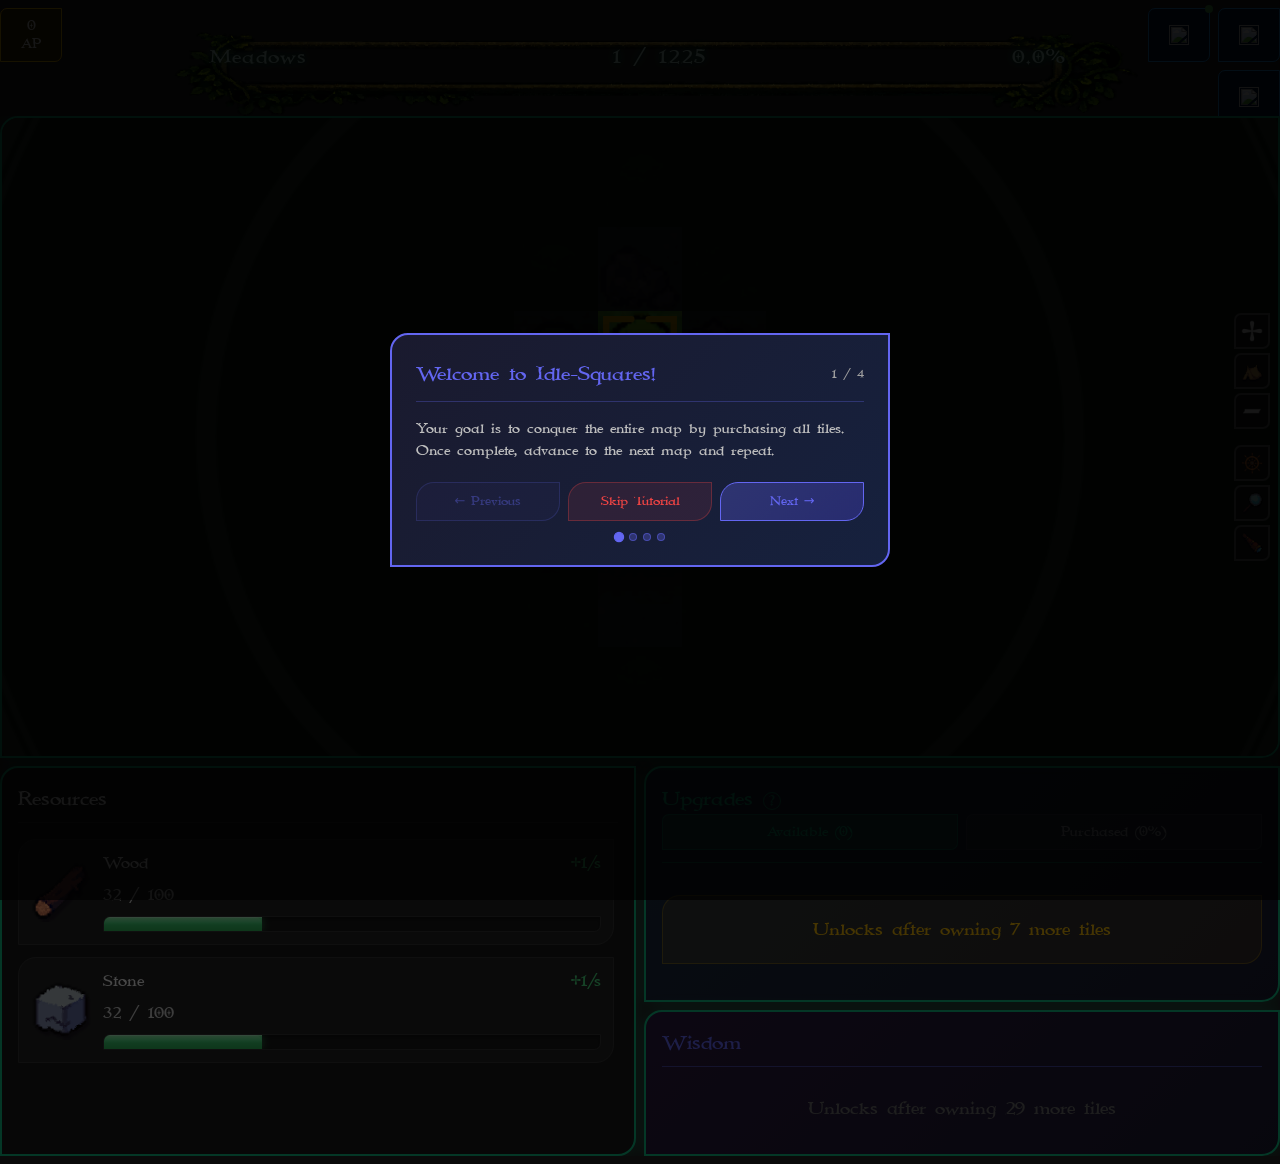
==== commit 5e5761ab: "gx 0.8.25" ====
--- a/index.html
+++ b/index.html
@@ -2,9 +2,10 @@
 <html lang="en">
   <head>
     <meta charset="UTF-8" />
-    <link rel="icon" type="image/png" href="./assets/icons/favicon.png" />
-    <link rel="apple-touch-icon" href="./assets/icons/favicon.png" />
+    <link rel="icon" type="image/png" href="assets/icons/favicon.png" />
+    <link rel="apple-touch-icon" href="assets/icons/favicon.png" />
     <meta name="viewport" content="width=device-width, initial-scale=1.0" />
+    <meta name="theme-color" content="#1a1a2e" />
 
     <!-- Primary Meta Tags -->
     <title>Idle-Squares: Conquer Tiles, Gather Resources, Automate</title>
@@ -24,33 +25,12 @@
     <meta name="twitter:url" content="https://idle-squares.vercel.app/" />
     <meta name="twitter:title" content="Idle-Squares: Conquer Tiles, Gather Resources, Automate" />
     <meta name="twitter:description" content="Incremental tile conquest game. Expand your territory, gather resources, unlock upgrades, and automate your way across diverse maps." />
-    <meta name="twitter:image" content="gaF2PE1.png" />
-    <script type="module" crossorigin src="assets/index-BQMCQKTG.js"></script>
-    <link rel="modulepreload" crossorigin href="assets/vendor-BlrTWjk2.js">
-    <link rel="stylesheet" crossorigin href="assets/index-CokxK6j6.css">
-
-  </head>
+    <meta name="twitter:image" content="https://i.imgur.com/gaF2PE1.png" />
+    <script type="module" crossorigin src="assets/index-DEnV0TxG.js"></script>
+    <link rel="modulepreload" crossorigin href="assets/vendor-Ub50KuY2.js">
+    <link rel="stylesheet" crossorigin href="assets/index-DERlpuWq.css">
+  <link rel="manifest" href="manifest.webmanifest"><script id="vite-plugin-pwa:register-sw" src="registerSW.js"></script></head>
   <body>
-<script src="chs.js"></script>
-<script src="core.js"></script>
     <div id="root"></div>
-<!--客服 开始-->
-<script src="//g8hh.github.io/static/js/jquery.min.js"></script>
-<link rel="stylesheet" href="//g8hh.github.io/static/css/kf.css" type="text/css" media="screen" charset="utf-8">
-<script src="//g8hh.github.io/static/js/kf.js"></script>
-<!-- 客服 结束 -->
-<!--站长统计-->
-    <div style="display: none">
-<script>
-var _hmt = _hmt || [];
-(function() {
-  var hm = document.createElement("script");
-  hm.src = "https://hm.baidu.com/hm.js?6581389daf4dd6fe7dbb4d20fdcb52a6";
-  var s = document.getElementsByTagName("script")[0]; 
-  s.parentNode.insertBefore(hm, s);
-})();
-</script>
-    </div>
-
   </body>
 </html>
--- a/assets/index-DERlpuWq.css
+++ b/assets/index-DERlpuWq.css
@@ -0,0 +1 @@
+.app{width:100%;height:100dvh;overflow:hidden;display:grid;grid-template-columns:var(--layout-grid-columns);background-size:cover;background-position:center;background-repeat:no-repeat;background-attachment:fixed}.center-game-area{grid-column:2;display:flex;flex-direction:column;gap:var(--section-gap);max-width:var(--center-game-max-width);margin:0 auto;width:100%;padding-top:var(--section-gap);padding-bottom:var(--section-gap);height:100dvh;overflow:hidden}header{background-color:transparent;display:flex;flex-direction:column;gap:var(--section-gap);position:relative}header h1{margin:0;font-size:var(--font-lg);color:#646cff;text-align:right}.menu-bar{display:grid;grid-template-columns:1fr minmax(0,1000px) 1fr;gap:var(--button-gap);width:100%;align-items:stretch;max-height:100px}.menu-bar-left{display:grid;grid-template-rows:1fr 1fr;grid-template-columns:repeat(2,1fr);grid-auto-flow:column;gap:var(--button-gap)}.menu-bar-center{display:flex;justify-content:center;align-items:center;min-width:0;height:100%}.menu-bar-right{display:grid;grid-template-rows:1fr 1fr;grid-auto-flow:column;gap:var(--button-gap);direction:rtl}.menu-bar-right>*{direction:ltr}.menu-bar-left button,.menu-bar-right button{width:100%;height:100%;justify-content:center}.menu-bar-right .language-selector{width:100%;height:100%}.menu-bar-right .language-selector .simple-tooltip-trigger{display:flex;width:100%;height:100%}.menu-bar-right .language-selector-button{width:100%;height:100%;justify-content:center}main{flex:1;min-height:0;padding:0;overflow:hidden;display:flex;justify-content:center;align-items:stretch;position:relative}.game-area{display:grid;grid-template-columns:auto 1fr auto;grid-template-rows:minmax(0,1fr);gap:var(--panel-gap);width:100%;height:100%;min-height:0}.about-button{display:flex;justify-content:center;align-items:center;padding:.5rem 1rem;font-size:var(--font-base);transition:all .2s ease;border:1px solid var(--menu-blue);border-radius:var(--radius-button);cursor:pointer;font-weight:500;background-color:var(--menu-blue-darker);color:var(--text-primary)}.about-button:hover{background-color:var(--menu-blue-dark);transform:translateY(-2px);box-shadow:0 4px 12px var(--menu-blue-shadow);border-color:var(--menu-blue-light)}.about-button:active{transform:translateY(0)}.about-button-long{padding:.5rem 1rem;gap:.5rem}.about-button .button-icon{width:20px;height:20px;object-fit:contain;pointer-events:none}.about-button.has-unread{position:relative}.unread-badge{position:absolute;top:-4px;right:-4px;width:8px;height:8px;background-color:#4caf50;border-radius:50%;border:2px solid var(--bg-primary);animation:unread-pulse 2s infinite}@keyframes unread-pulse{0%,to{transform:scale(1);opacity:1}50%{transform:scale(1.2);opacity:.8}}.save-button,.reset-button{padding:.5rem 1rem;font-size:var(--font-base);transition:all .2s ease;border:1px solid transparent;border-radius:var(--radius-button);cursor:pointer;font-weight:500;background-color:#4a4a4a;color:var(--text-primary)}.save-button:hover{background-color:#5a5a5a;transform:translateY(-2px);box-shadow:0 4px 8px #0000004d}.save-button:active{animation:buttonClick .2s ease}.reset-button{background-color:#a44}.reset-button:hover{background-color:#c66;transform:translateY(-2px);box-shadow:0 4px 8px #a444444d}.reset-button:active{animation:buttonClick .2s ease}.hard-reset-button{padding:.5rem 1rem;font-size:var(--font-base);transition:all .2s ease;border:1px solid transparent;border-radius:var(--radius-button);cursor:pointer;font-weight:500;background-color:#8a1a1a;color:var(--text-primary)}.hard-reset-button:hover{background-color:#b22;transform:translateY(-2px);box-shadow:0 4px 8px #8a1a1a80}.hard-reset-button:active{animation:buttonClick .2s ease}.debug-button{padding:.5rem 1rem;font-size:var(--font-base);transition:all .2s ease;border:1px solid transparent;border-radius:var(--radius-button);cursor:pointer;font-weight:500;background-color:#444a8a;color:var(--text-primary);min-width:140px;text-align:center}.debug-button:hover{background-color:#5a6aaa;transform:translate(-2px);box-shadow:0 4px 8px #444a8a4d}.debug-button:active{animation:buttonClick .2s ease}.debug-button-active{background-color:#5a6aaa;border-color:#7a8acc;box-shadow:0 0 12px #5a6aaa80}.debug-button-active:hover{background-color:#6a7abb;box-shadow:0 0 16px #6a7abbb3}.run-timer{font-family:Courier New,monospace;font-size:var(--font-base);font-weight:600;color:#8bc34a;background-color:#8bc34a1a;padding:.5rem .75rem;border-radius:var(--radius-button);border:1px solid rgba(139,195,74,.3);min-width:80px;text-align:center;cursor:pointer;transition:background-color .2s,border-color .2s}.run-timer:hover{background-color:#8bc34a40;border-color:#8bc34a99}.speed-button{padding:.5rem .75rem;font-size:var(--font-base);transition:all .2s ease;border:1px solid #555;border-radius:var(--radius-button);cursor:pointer;font-weight:600;background-color:#3a3a3a;color:#aaa;min-width:40px}.speed-button:hover{background-color:#4a4a4a;color:var(--text-primary);transform:translateY(-2px);box-shadow:0 4px 8px #0000004d}.speed-button-active{background-color:#e6a117;color:#000;border-color:#ffc107;box-shadow:0 0 12px #ffc10780}.speed-button-active:hover{background-color:#ffc107;color:#000;box-shadow:0 0 16px #ffc107b3}.speed-button:active{animation:buttonClick .2s ease}.speed-buttons-row{display:flex;gap:.25rem;justify-content:center}.tile-counts-debug{background-color:#444a8a26;border:1px solid rgba(68,74,138,.4);border-radius:var(--radius-corners);padding:.5rem;min-width:140px;max-height:300px;overflow-y:auto}.tile-counts-header{font-size:var(--font-base-sm);font-weight:600;color:#7a8acc;text-align:center;margin-bottom:.5rem;padding-bottom:.25rem;border-bottom:1px solid rgba(68,74,138,.3)}.tile-counts-list{display:flex;flex-direction:column;gap:.25rem}.tile-count-item{display:flex;justify-content:space-between;align-items:center;padding:.25rem .5rem;background-color:#0003;border-radius:var(--radius-corners);font-size:var(--font-sm)}.tile-type-name{color:#aaa;font-weight:500;text-transform:capitalize;flex:1}.tile-type-count{color:#10b981;font-weight:700;font-family:Courier New,monospace;min-width:30px;text-align:right}.right-panels{display:flex;flex-direction:column;gap:var(--panel-gap)}.shortcuts-overlay{position:fixed;top:0;left:0;right:0;bottom:0;background:#000000b3;display:flex;align-items:center;justify-content:center;z-index:var(--z-modal);animation:fadeIn .2s ease}.shortcuts-panel{background:linear-gradient(135deg,#2a2a2a,#1a1a1a);border:2px solid #646cff;border-radius:var(--radius-corners);padding:2rem;max-width:400px;box-shadow:0 8px 32px #646cff33;animation:panelSlideUp .3s ease}.shortcuts-panel h3{margin:0 0 1.5rem;color:#646cff;font-size:var(--font-xl);text-align:center}.shortcuts-list{display:flex;flex-direction:column;gap:1rem}.shortcut-item{display:flex;align-items:center;gap:1rem;padding:.75rem;background:#646cff1a;border-left:3px solid #646cff;border-radius:var(--radius-corners)}.shortcut-key{font-family:var(--font-primary);background:#0000004d;color:#10b981;padding:.25rem .75rem;border-radius:var(--radius-corners);font-weight:700;min-width:120px;text-align:center;font-size:var(--font-base-sm);flex-shrink:0}.shortcut-desc{color:#ccc;font-size:var(--font-md);flex-grow:1}.shortcuts-hint{margin-top:1.5rem;text-align:center;color:#888;font-size:var(--font-base-sm)}@keyframes panelSlideUp{0%{transform:translateY(20px);opacity:0}to{transform:translateY(0);opacity:1}}.performance-monitor{background-color:#444a8a66;border:1px solid rgba(68,74,138,.5);border-radius:var(--radius-corners);padding:.4rem .5rem;min-width:140px;font-family:Courier New,monospace;font-size:11px}.perf-row{display:flex;justify-content:space-between;gap:.5rem;line-height:1.4}.perf-label{color:#9aa;font-weight:500}.perf-value{color:#ccc;font-weight:500}.perf-min{color:#4caf50}.perf-max{color:#ff9800}.perf-normal{color:#4caf50}.perf-warning{color:#ffc107}.perf-critical{color:#f44336;font-weight:600}@media(max-width:1500px){.app{height:auto;min-height:100vh;overflow:visible;display:flex;flex-direction:column}.center-game-area{height:auto;overflow:visible}main{overflow:auto;align-items:flex-start}.game-area{display:grid;grid-template-columns:1fr 1fr;gap:var(--panel-gap)}.game-area>.canvas-grid-viewport{grid-row:1;grid-column:1 / -1}.game-area>.resource-panel{grid-row:2;grid-column:1;width:100%}.game-area>.right-panels{grid-row:2;grid-column:2;width:100%}.game-area>.right-panels .upgrades-panel,.game-area>.right-panels .wisdom-panel{width:100%}}@media(min-width:1920px){.center-game-area{max-width:3000px}.game-area{grid-template-columns:var(--panel-width) 1fr var(--panel-width)}}.simple-tooltip-trigger{display:inline}.simple-tooltip{animation:simpleTooltipFadeIn .15s ease-out;max-width:300px}.simple-tooltip__content{background-color:#1a1a1aee;border:1px solid #444;border-radius:var(--radius-button);box-shadow:0 4px 12px #000c;padding:var(--space-md) var(--space-lg);color:var(--text-primary);font-family:inherit;font-size:var(--font-base);line-height:1.4;text-align:center;white-space:pre-line}.simple-tooltip__content--map-theme{background-color:#0a0a0aee;border-color:var(--map-theme-primary);color:var(--map-theme-primary);box-shadow:0 4px 12px #000c,0 0 8px var(--map-theme-primary-glow);text-align:left}@keyframes simpleTooltipFadeIn{0%{opacity:0}to{opacity:1}}.alchemy-button{display:flex;align-items:center;gap:var(--space-sm);padding:var(--space-md) var(--space-xl);background:linear-gradient(135deg,var(--alchemy-bg) 0%,var(--alchemy-bg-dark) 100%);border:1px solid var(--alchemy-green-dark);border-radius:var(--radius-button);color:var(--text-primary);font-family:var(--font-primary);font-size:var(--font-base);cursor:pointer;transition:all .2s ease}.alchemy-button:hover{border-color:var(--alchemy-green);box-shadow:0 0 20px var(--alchemy-green-glow),inset 0 0 10px #39ff141a}.alchemy-button-icon{font-size:var(--font-lg)}.alchemy-button-text{font-weight:600}.alchemy-button-separator{color:var(--alchemy-text-secondary);font-weight:300;margin:0 2px}.alchemy-button-count{display:flex;align-items:center;position:relative}.alchemy-button-count-icon{width:20px;height:20px;object-fit:contain;opacity:.9;margin-left:var(--space-2xs)}.alchemy-button-count-number{font-weight:700}.alchemy-button-mini-vial{display:inline-block;vertical-align:middle;width:8px;height:20px;background:var(--alchemy-bg-dark);border:1px solid var(--alchemy-green-dark);border-radius:0 0 4px 4px;position:relative;overflow:hidden}.alchemy-button-mini-vial-fill{position:absolute;bottom:0;left:0;width:100%;background:linear-gradient(0deg,var(--alchemy-green-dark) 0%,var(--alchemy-green) 100%);transition:height .3s ease;border-radius:0 0 3px 3px}.alchemy-modal-overlay{position:fixed;top:0;left:0;right:0;bottom:0;background:#000000d9;display:flex;align-items:center;justify-content:center;z-index:var(--z-modal)}.alchemy-modal{background:linear-gradient(180deg,var(--alchemy-bg) 0%,var(--alchemy-bg-dark) 100%);border:3px solid var(--alchemy-green-dark);border-radius:var(--radius-corners);width:1750px;max-width:90vw;height:100dvh;height:100vh;overflow:hidden;display:flex;flex-direction:column;box-shadow:0 0 40px var(--alchemy-green-glow)}.alchemy-modal-header{display:flex;align-items:center;justify-content:center;padding:var(--space-2xl) var(--space-3xl);border-bottom:1px solid var(--alchemy-green-dark);background:#39ff140d;position:relative}.alchemy-modal-title{font-size:var(--font-5xl);color:var(--alchemy-text-primary);margin:0;text-align:center}.alchemy-modal-close{position:absolute;right:var(--space-3xl);background:transparent;border:1px solid var(--alchemy-green-dark);color:var(--alchemy-text-primary);font-size:var(--font-xl);padding:var(--space-md) var(--space-lg);border-radius:var(--radius-button);cursor:pointer;transition:all .2s ease}.alchemy-modal-close:hover{background:var(--alchemy-green);color:var(--alchemy-bg-dark)}.alchemy-modal-content{padding:var(--space-3xl);overflow-y:auto;flex:1}.alchemy-modal-body{display:flex;flex:1;overflow:hidden}.alchemy-vial-container{display:flex;flex-direction:column;align-items:center;padding:var(--space-xl);background:#0000004d;border-left:1px solid var(--alchemy-green-dark);order:1}.alchemy-vial{flex:1;width:64px;min-height:200px;background:var(--alchemy-bg-dark);border:2px solid var(--alchemy-green-dark);border-radius:0 0 32px 32px;position:relative;overflow:hidden;display:flex;align-items:center;justify-content:center}.alchemy-vial-fill{position:absolute;bottom:0;left:0;width:100%;background:linear-gradient(0deg,var(--alchemy-green-dark) 0%,var(--alchemy-green) 50%,var(--alchemy-green-light) 100%);transition:height .3s ease;box-shadow:0 0 20px var(--alchemy-green-glow);border-radius:0 0 30px 30px;animation:glow-pulse 2s ease-in-out infinite,color-shimmer 4s ease-in-out infinite}.alchemy-vial-fill:after{content:"";position:absolute;top:-8px;left:0;right:0;height:16px;background:var(--alchemy-green-light);animation:wave-squiggle 1.5s ease-in-out infinite;box-shadow:0 -2px 8px #39ff1466}.alchemy-vial-text{color:var(--alchemy-bg-dark);font-size:var(--font-lg);font-weight:700;text-shadow:0 0 3px var(--alchemy-green-light),0 0 5px var(--alchemy-green);white-space:nowrap;z-index:var(--z-base);position:relative}.alchetile-display{text-align:center;padding:var(--space-3xl);background:#39ff140d;border-radius:var(--radius-button);margin-bottom:var(--space-xl);border:1px solid var(--alchemy-green-dark)}.alchetile-count{font-size:var(--font-5xl);color:var(--alchemy-text-primary);font-weight:700;margin-bottom:var(--space-md)}.alchetile-label{font-size:var(--font-sm);color:var(--alchemy-text-secondary);text-transform:uppercase;letter-spacing:2px}.alchemy-stats{display:grid;grid-template-columns:repeat(auto-fit,minmax(200px,1fr));gap:var(--space-xl)}.alchemy-resource-shelf{display:flex;flex-direction:row;gap:var(--space-xl);justify-content:flex-start;align-items:stretch;margin-bottom:var(--space-xl);padding:var(--space-xl);background:#39ff1408;border:1px solid var(--alchemy-green-dark);border-radius:var(--radius-button)}.alchemy-resource-box{background:#39ff140d;border:1px solid var(--alchemy-green-dark);border-radius:var(--radius-button);padding:var(--space-xl) var(--space-3xl);display:flex;flex-direction:row;align-items:center;gap:var(--space-lg);min-width:120px}.alchemy-resource-box-icon{width:40px;height:40px;object-fit:contain;opacity:.9}.alchemy-resource-box-content{display:flex;flex-direction:column;gap:var(--space-2xs)}.alchemy-resource-box-count{font-size:var(--font-3xl);color:var(--alchemy-text-primary);font-weight:700}.alchemy-resource-box-label{font-size:var(--font-sm);color:var(--alchemy-text-secondary);text-transform:uppercase;letter-spacing:1px}.alchemy-rates-box{background:#39ff140d;border:1px solid var(--alchemy-green-dark);border-radius:var(--radius-button);padding:var(--space-lg) var(--space-xl)}.alchemy-rate-item{display:grid;grid-template-columns:14px 1fr auto 1.2em auto;align-items:center;gap:0 var(--space-sm);padding:var(--space-md) 0;border-bottom:1px solid rgba(57,255,20,.1)}.alchemy-rate-item:last-child{border-bottom:none}.alchemy-rate-label{font-size:var(--font-md);color:var(--alchemy-text-primary)}.alchemy-rate-value{font-size:var(--font-md);color:var(--alchemy-text-primary);font-weight:700;font-variant-numeric:tabular-nums;text-align:right;min-width:4ch}.alchemy-rate-arrow{color:var(--alchemy-text-primary);font-size:var(--font-md);text-align:center}.alchemy-rate-lifetime{color:var(--alchemy-text-primary);font-size:var(--font-md);font-variant-numeric:tabular-nums;text-align:right;min-width:5ch}.alchemy-info-box{background:#39ff1408;border:1px solid var(--alchemy-green-dark);border-radius:var(--radius-button);padding:var(--space-lg) var(--space-xl);font-size:var(--font-md);color:var(--alchemy-text-primary);line-height:1.6}.alchemy-info-box p{margin:0 0 8px}.alchemy-info-box p:last-child{margin-bottom:0}.alchemy-content-row{display:flex;gap:var(--space-xl);margin-bottom:var(--space-xl)}.alchemy-content-row .alchemy-rates-box,.alchemy-content-row .alchemy-info-box{flex:1}.alchemy-vials-section{padding:var(--space-2xl);background:#0003;border-top:1px solid var(--alchemy-green-dark);display:flex;flex-direction:column}.alchemy-vials-header{display:flex;align-items:center;justify-content:space-between;margin-bottom:var(--space-xl)}.alchemy-vials-title{font-size:var(--font-md);color:var(--alchemy-text-primary);text-align:center;margin-bottom:0;display:flex;align-items:baseline;gap:var(--space-sm);justify-content:center}.alchemy-vials-count{font-size:var(--font-md);color:var(--alchemy-text-primary);font-weight:400}.alchemy-hide-owned-label{display:flex;align-items:center;gap:var(--space-sm);cursor:pointer;color:var(--alchemy-text-primary);font-size:var(--font-md);-webkit-user-select:none;user-select:none}.alchemy-hide-owned-checkbox{cursor:pointer;width:1rem;height:1rem;accent-color:var(--alchemy-green)}.alchemy-vials-grid{display:flex;flex-wrap:wrap;gap:var(--space-xl);justify-content:center;align-content:flex-start;max-height:256px;overflow-y:auto;scrollbar-color:var(--alchemy-green-dark) transparent}.alchemy-vial-node{width:120px;height:120px;border-radius:var(--radius-button);display:flex;flex-direction:column;align-items:center;justify-content:center;padding:var(--space-md);transition:all .2s ease;border:2px solid;background:#0000004d;position:relative;cursor:pointer;z-index:0}.alchemy-vial-node:hover{z-index:var(--z-tooltip)}.alchemy-vial-node.purchased{border-color:var(--worldtree-green);border-width:3px;background:#10b98126;cursor:default;box-shadow:0 0 16px #10b9814d}.alchemy-vial-node.affordable{border-color:var(--alchemy-green);background:#39ff141a;box-shadow:0 0 12px var(--alchemy-green-glow)}.alchemy-vial-node.affordable:hover{border-color:var(--alchemy-green-light);background:#39ff1433;box-shadow:0 0 28px var(--alchemy-green-glow),0 0 8px var(--alchemy-green-glow)}.alchemy-vial-node.unaffordable{border-color:var(--alchemy-green-dark);background:#00000080;opacity:.85;cursor:not-allowed}.alchemy-vial-node.unaffordable:hover{opacity:.95}.alchemy-vial-bg-icon{position:absolute;top:0;left:0;right:0;bottom:0;margin:auto;width:88px;height:88px;object-fit:contain;opacity:.6;pointer-events:none}.alchemy-vial-node.purchased .alchemy-vial-bg-icon{opacity:.4;filter:grayscale(30%)}.alchemy-vial-node.affordable .alchemy-vial-bg-icon{opacity:.7;filter:drop-shadow(0 0 8px rgba(57,255,20,.4))}.alchemy-vial-node.unaffordable .alchemy-vial-bg-icon{opacity:.35;filter:grayscale(50%)}.alchemy-vial-cost{display:flex;align-items:center;justify-content:center;z-index:var(--z-base);position:relative}.alchemy-vial-cost-number{font-size:32px;font-weight:700;color:var(--worldtree-gold);text-shadow:0 0 3px rgba(0,0,0,1),0 0 6px rgba(0,0,0,.9),0 0 9px rgba(0,0,0,.7)}.alchemy-vial-node.affordable .alchemy-vial-cost-number{color:var(--alchemy-green);text-shadow:0 0 3px rgba(0,0,0,1),0 0 6px var(--alchemy-green-glow),0 0 9px rgba(0,0,0,.7)}.alchemy-vial-node.unaffordable .alchemy-vial-cost-number{color:#ef4444}.alchemy-vial-purchased-indicator{position:absolute;top:8px;right:8px;width:20px;height:20px;background:var(--worldtree-green);border-radius:var(--radius-circle);display:flex;align-items:center;justify-content:center;color:#fff;font-size:var(--font-xs);font-weight:700}.alchemy-vial-purchased-indicator:before{content:"✓"}.alchemy-vial-tooltip{position:fixed;background:#000000f2;border:1px solid var(--alchemy-green-dark);border-radius:var(--radius-button);padding:var(--space-md) var(--space-lg);width:max-content;max-width:500px;z-index:var(--z-tooltip);pointer-events:none}.alchemy-vial-tooltip-name{display:flex;justify-content:space-between;align-items:baseline;gap:var(--space-lg);font-size:var(--font-base);font-weight:700;color:var(--alchemy-text-primary);margin-bottom:var(--space-xs)}.alchemy-vial-tooltip-time{font-size:var(--font-sm);font-weight:400;color:var(--alchemy-text-secondary);white-space:nowrap;flex-shrink:0}.alchemy-vial-tooltip-desc{font-size:var(--font-sm);color:var(--alchemy-text-secondary)}.alchemy-vial-tooltip-lore{font-size:var(--font-sm);font-style:italic;color:var(--alchemy-text-secondary);margin-top:var(--space-md)}.alchemy-stat-card{background:#39ff140d;border:1px solid var(--alchemy-green-dark);border-radius:var(--radius-button);padding:var(--space-xl);text-align:center}.alchemy-stat-value{font-size:var(--font-base);color:var(--alchemy-text-primary);font-weight:700;margin-bottom:var(--space-xs)}.alchemy-stat-label{font-size:var(--font-sm);color:var(--alchemy-text-secondary);text-transform:uppercase;letter-spacing:1px}.alchemy-cost-preview{margin-top:var(--space-3xl);padding:var(--space-xl);background:#39ff1408;border-radius:var(--radius-button);border:1px solid var(--alchemy-green-dark)}.alchemy-cost-title{font-size:var(--font-sm);color:var(--alchemy-text-secondary);margin-bottom:var(--space-lg);text-transform:uppercase;letter-spacing:1px}.alchemy-cost-list{display:flex;flex-wrap:wrap;gap:var(--space-md)}.alchemy-cost-item{background:var(--alchemy-bg-dark);padding:var(--space-sm) var(--space-lg);border-radius:var(--radius-button);font-size:var(--font-sm);color:var(--alchemy-text-primary);border:1px solid var(--alchemy-green-dark)}@keyframes bubble-rise{0%{bottom:0%;opacity:0;transform:translate(0) scale(.5)}10%{opacity:.9;transform:translate(2px) scale(1)}30%{transform:translate(-2px) scale(1.1)}50%{opacity:.8;transform:translate(3px) scale(1)}70%{transform:translate(-3px) scale(.9)}90%{opacity:.5;transform:translate(1px) scale(.7)}to{bottom:100%;opacity:0;transform:translate(-1px) scale(.3)}}@keyframes wave-squiggle{0%,to{clip-path:polygon(0% 100%,0% 70%,20% 90%,40% 75%,60% 95%,80% 80%,100% 85%,100% 100%)}50%{clip-path:polygon(0% 100%,0% 85%,20% 70%,40% 92%,60% 78%,80% 95%,100% 72%,100% 100%)}}@keyframes glow-pulse{0%,to{box-shadow:0 0 20px var(--alchemy-green-glow),0 0 40px #39ff1466,inset 0 0 15px #39ff1426}50%{box-shadow:0 0 35px var(--alchemy-green-glow),0 0 60px #39ff1480,inset 0 0 25px #39ff1440}}@keyframes color-shimmer{0%,to{filter:hue-rotate(0deg) brightness(1)}50%{filter:hue-rotate(8deg) brightness(1.1)}}.alchemy-vial-bubble{position:absolute;width:6px;height:6px;background:radial-gradient(circle at 30% 30%,var(--alchemy-green-light) 0%,rgba(57,255,20,.5) 50%,transparent 70%);border-radius:50%;pointer-events:none;animation:bubble-rise .8s linear infinite}.alchemy-vial-bubble:nth-child(1){left:15%;animation-delay:0s;animation-duration:.8s;width:5px;height:5px}.alchemy-vial-bubble:nth-child(2){left:35%;animation-delay:1.2s;animation-duration:.9s;width:7px;height:7px}.alchemy-vial-bubble:nth-child(3){left:55%;animation-delay:2.5s;animation-duration:.85s;width:4px;height:4px}.alchemy-vial-bubble:nth-child(4){left:75%;animation-delay:3.8s;animation-duration:1s;width:6px;height:6px}.alchemy-vial-bubble:nth-child(5){left:25%;animation-delay:5.2s;animation-duration:.95s;width:5px;height:5px}.alchemy-vial-bubble:nth-child(6){left:65%;animation-delay:6.5s;animation-duration:1.1s;width:8px;height:8px}@media(max-width:768px){.alchemy-modal{width:100vw;max-width:100vw;height:100dvh;height:100vh;border-radius:0;border:none}}@media(prefers-reduced-motion:reduce){.alchemy-vial-bubble,.alchemy-vial-fill,.alchemy-vial-fill:after{animation:none}}.alchemy-stat-vial-wrapper{padding:var(--space-md) var(--space-lg);background:#39ff1408;border:1px solid var(--alchemy-green-dark);border-radius:var(--radius-button);margin:0}.alchemy-stat-vial{position:relative;width:100%;flex:1;height:56px;border-radius:0;border-top:2px solid var(--alchemy-green-dark);border-bottom:2px solid var(--alchemy-green-dark);overflow:hidden;background:#00000080;box-shadow:inset 0 0 8px #0009;display:flex;flex-direction:row}.alchemy-stat-vial-section{height:100%;position:relative;overflow:hidden;transition:width .4s ease;min-width:0}.alchemy-stat-vial-section--passive{background:linear-gradient(180deg,#39ff14e6,#228b22f2);box-shadow:inset 0 0 8px #39ff144d}.alchemy-stat-vial-section--auto{background:linear-gradient(180deg,#ffd700e6,#b8860bf2);box-shadow:inset 0 0 8px #ffd7004d}.alchemy-stat-vial-section--manual{background:linear-gradient(180deg,#1e90ffe6,#005ab4f2);box-shadow:inset 0 0 8px #1e90ff4d}.alchemy-stat-vial-section-bubble{position:absolute;bottom:-4px;width:5px;height:5px;border-radius:50%;background:#fff6;animation:bubble-rise 1s ease-in infinite}.alchemy-stat-vial-section--passive .alchemy-stat-vial-section-bubble{background:#39ff1480}.alchemy-stat-vial-section--auto .alchemy-stat-vial-section-bubble{background:#ffd70080}.alchemy-stat-vial-section--manual .alchemy-stat-vial-section-bubble{background:#1e90ff80}.alchemy-stat-vial-section-bubble:nth-child(1){left:15%;animation-delay:0s;animation-duration:.9s}.alchemy-stat-vial-section-bubble:nth-child(2){left:55%;animation-delay:.5s;animation-duration:1.2s}.alchemy-stat-vial-empty{width:100%;height:100%;display:flex;align-items:center;justify-content:center}.alchemy-stat-vial-empty-text{color:var(--alchemy-text-primary);font-size:var(--font-md);font-style:italic;letter-spacing:.05em}.alchemy-stat-vial-section+.alchemy-stat-vial-section{border-left:1px solid rgba(0,0,0,.3)}.alchemy-stat-legend-dot{width:10px;height:10px;border-radius:50%;flex-shrink:0;border:1px solid rgba(255,255,255,.2)}.alchemy-stat-legend-dot--passive{background:var(--alchemy-stat-passive);box-shadow:0 0 4px #39ff1499}.alchemy-stat-legend-dot--auto{background:var(--alchemy-stat-auto);box-shadow:0 0 4px #ffd70099}.alchemy-stat-legend-dot--manual{background:var(--alchemy-stat-manual);box-shadow:0 0 4px #1e90ff99}@media(prefers-reduced-motion:reduce){.alchemy-stat-vial-section-bubble{animation:none}}:root{--atlas-crimson: var(--journal-crimson);--atlas-crimson-dark: var(--journal-crimson-dark);--atlas-crimson-light: #c45a54;--atlas-gold: var(--journal-gold);--atlas-max-green: #00ff00}.atlas-button{display:flex;align-items:center;gap:var(--space-sm);padding:.5rem 1rem;font-size:var(--font-base);transition:all .2s ease;border:1px solid var(--journal-gold-light);border-radius:var(--radius-button);cursor:pointer;font-weight:500;background:var(--journal-bg-darkest);color:var(--text-primary);text-shadow:0 0 3px rgba(0,0,0,.5)}.atlas-button:hover{background:var(--journal-ink-light);transform:translateY(-2px)}.atlas-button-separator{color:var(--journal-border);font-weight:300;margin:0 2px}.atlas-button-progress{font-weight:600}.atlas-button:active{transform:translateY(0)}.atlas-button-icon{font-size:1rem}.atlas-button-text{font-weight:500}.atlas-modal-overlay{position:fixed;top:0;left:0;right:0;bottom:0;background-color:#00000080;display:flex;align-items:center;justify-content:center;z-index:var(--z-modal);animation:atlasFadeIn .2s ease-out}@keyframes atlasFadeIn{0%{opacity:0}to{opacity:1}}.atlas-modal-content{background:linear-gradient(135deg,var(--journal-bg) 0%,var(--journal-bg-dark) 100%);border:4px solid var(--journal-border);border-radius:var(--radius-corners);box-shadow:0 20px 60px #0000004d;width:90vw;height:100dvh;height:100vh;display:flex;flex-direction:column;overflow:hidden;animation:atlasSlideUp .3s ease-out;position:relative}@keyframes atlasSlideUp{0%{transform:translateY(20px);opacity:0}to{transform:translateY(0);opacity:1}}@media(max-width:768px){.atlas-modal-content{width:100vw;height:100dvh;border-radius:0;border:none}}.atlas-modal-header{display:flex;justify-content:center;align-items:center;padding:10px 16px;border-bottom:2px solid var(--journal-border);background:#8b73551a;flex-shrink:0;position:relative}.atlas-stats{display:flex;align-items:center;gap:var(--space-md)}.atlas-stat-item{font-size:var(--font-lg);font-weight:600;color:var(--journal-ink);display:flex;align-items:center;gap:var(--space-xs)}.atlas-stat-icon{width:16px;height:16px}.atlas-stat-separator{color:var(--journal-border);font-weight:300;margin:0 4px}.atlas-close-button{position:absolute;right:16px;background:transparent;border:1px solid var(--journal-border);color:var(--journal-ink);font-size:var(--font-lg);width:32px;height:32px;border-radius:var(--radius-button);cursor:pointer;display:flex;align-items:center;justify-content:center;transition:all .2s ease;font-weight:700}.atlas-close-button:hover{background:#a83f391a;border-color:var(--journal-crimson);color:var(--journal-crimson);transform:scale(1.05)}.atlas-modal-title{padding:var(--space-lg) var(--space-xl) var(--space-md) var(--space-xl);text-align:center;flex-shrink:0}.atlas-modal-title h2{margin:0 0 4px;font-size:var(--font-5xl);color:var(--journal-ink);text-shadow:1px 1px 0 rgba(168,63,57,.2)}.atlas-subtitle{margin:0;font-size:var(--font-lg);color:var(--journal-text-muted)}.atlas-zoom-controls{display:flex;align-items:center;justify-content:center;gap:var(--space-md);padding:var(--space-xs) var(--space-xl) var(--space-md);flex-shrink:0}.atlas-zoom-button{width:28px;height:28px;border-radius:var(--radius-button);border:1px solid var(--journal-border);background:var(--journal-bg-dark);color:var(--journal-ink);font-size:var(--font-base);font-weight:700;cursor:pointer;transition:all .2s ease;display:flex;align-items:center;justify-content:center}.atlas-zoom-button:hover:not(:disabled){background:var(--journal-ink-light);border-color:var(--journal-crimson);color:var(--journal-crimson);transform:scale(1.05)}.atlas-zoom-button:active:not(:disabled){transform:scale(.95)}.atlas-zoom-button:disabled{opacity:.4;cursor:not-allowed}.atlas-zoom-level{min-width:48px;text-align:center;font-size:var(--font-sm);font-weight:600;color:var(--journal-text-muted)}.atlas-reset-button{padding:var(--space-sm) var(--space-lg);border-radius:var(--radius-button);border:1px solid var(--journal-border);background:transparent;color:var(--journal-text-muted);font-size:var(--font-xs);font-weight:500;cursor:pointer;transition:all .2s ease;text-transform:uppercase;letter-spacing:.5px}.atlas-reset-button:hover{background:var(--journal-ink-light);border-color:var(--journal-crimson);color:var(--journal-crimson)}.atlas-grid-container{flex:1;min-height:0;overflow:hidden;display:flex;flex-direction:column;align-items:center;justify-content:center;cursor:grab;-webkit-user-select:none;user-select:none;touch-action:none}.atlas-grid-container:active{cursor:grabbing}.atlas-grid-wrapper{display:flex;align-items:center;justify-content:center;will-change:transform}.atlas-grid{position:relative;min-width:800px;min-height:800px}.atlas-cell-absolute{position:absolute;transform:translate(-50%,-50%)}.atlas-cell-absolute .atlas-cell{width:100%;height:100%}.atlas-connections-svg{z-index:0}.atlas-connection-path{stroke-width:24px;stroke-linecap:round;fill:none;stroke:#4b5563;filter:drop-shadow(0 0 3px rgba(255,255,255,.3));transition:stroke .3s ease,filter .3s ease;opacity:0;animation:fadeInPath .5s ease forwards;animation-delay:.2s}@keyframes fadeInPath{0%{opacity:0}to{opacity:1}}.atlas-connection-path.ap-locked{stroke:#4b5563;filter:drop-shadow(0 0 4px rgba(75,85,99,.4))}.atlas-connection-path.no-run{stroke:var(--journal-crimson);filter:drop-shadow(0 0 4px rgba(168,63,57,.4))}.atlas-connection-path.partial-complete{stroke:#f59e0b;filter:drop-shadow(0 0 4px rgba(245,158,11,.4))}.atlas-connection-path.fully-complete{stroke:#22c55e;filter:drop-shadow(0 0 6px rgba(34,197,94,.5))}.atlas-connection-path:hover{filter:drop-shadow(0 0 10px rgba(255,255,255,.8));stroke-width:28px}@keyframes pathPulse{0%,to{filter:drop-shadow(0 0 6px rgba(255,255,255,.5))}50%{filter:drop-shadow(0 0 12px rgba(255,255,255,.8))}}.atlas-cell{width:120px;height:120px;border-radius:var(--radius-button);display:flex;flex-direction:column;padding:var(--space-md);transition:all .2s ease;border:2px solid transparent;background:#0000004d;cursor:pointer;overflow:hidden;position:relative}.atlas-cell--minor{width:90px;height:90px;padding:var(--space-xs)}.atlas-cell--minor .atlas-cell-name{font-size:var(--font-xs);line-height:1.1}.atlas-cell--minor .atlas-cell-info{font-size:9px}.atlas-cell.atlas-cell--minor .atlas-cell-ap-requirement{font-size:9px;padding:var(--space-2xs) var(--space-xs);margin-top:0}.atlas-cell.atlas-cell--minor .atlas-cell-unknown{font-size:var(--font-3xl);text-shadow:0 0 6px currentColor}.atlas-cell--minor .completion-badge{width:14px;height:14px;font-size:8px}.atlas-cell--minor .atlas-new-badge{font-size:7px;padding:1px 4px}.atlas-cell-dev-badge{position:absolute;top:4px;right:var(--space-xs);background:linear-gradient(135deg,#ff6b6b,#ee5a24);color:#fff;font-size:8px;font-weight:700;padding:var(--space-2xs) 5px;border-radius:var(--radius-sm);text-transform:uppercase;letter-spacing:.5px;box-shadow:0 1px 3px #0000004d;z-index:var(--z-above-content);pointer-events:none}.atlas-cell--minor .atlas-cell-dev-badge{font-size:7px;padding:1px 3px;top:2px;right:2px}@media(prefers-reduced-motion:reduce){.atlas-connection-path{animation:none;opacity:1;transition:none}.atlas-cell,.atlas-zoom-button,.atlas-reset-button,.atlas-grid-wrapper{transition:none}.atlas-cell.ap-locked:hover{transform:none}.atlas-zoom-button:hover:not(:disabled){transform:none}.atlas-zoom-button:active:not(:disabled){transform:none}}.atlas-cell.fog-of-war{border-color:#4b5563;background:#0009;cursor:not-allowed;color:#6b7280}.atlas-cell.fog-of-war .atlas-cell-content{font-size:var(--font-3xl);font-weight:700;color:#4b5563}.atlas-cell.ap-locked{border-color:#d97706;background:#d977061a;color:#fbbf24;cursor:pointer;box-shadow:0 0 12px #d977064d}.atlas-cell.ap-locked:hover{border-color:#f59e0b;background:#d9770626;box-shadow:0 0 20px #d9770680}.atlas-cell .atlas-cell-unknown{font-size:var(--font-5xl);font-weight:700;text-shadow:0 0 10px currentColor}.atlas-cell.ap-met-disconnected{border-color:#6b7280;background:#00000080;cursor:not-allowed;color:#9ca3af}.atlas-cell-unknown--single{font-size:var(--font-5xl);font-weight:700;color:#6b7280;text-shadow:0 0 8px rgba(107,114,128,.5)}.atlas-cell.available,.atlas-cell.completed{cursor:pointer}.atlas-cell.completed .completion-badge{grid-area:badge;width:20px;height:20px;background:var(--journal-gold);border-radius:var(--radius-circle);display:flex;align-items:center;justify-content:center;color:#000;font-size:var(--font-sm);font-weight:700;justify-self:end;align-self:start}.atlas-cell.completed .completion-badge:before{content:"✓"}.atlas-cell-content{display:flex;flex-direction:column;align-items:center;gap:var(--space-sm);text-align:center;width:100%;flex:1;overflow:hidden;min-height:0}.atlas-cell-name{font-size:var(--font-base-sm);font-weight:600;line-height:1.2;color:var(--map-theme-color, inherit);text-shadow:0 1px 2px rgba(0,0,0,.8)}.atlas-cell-info{font-size:var(--font-xs);color:var(--journal-text-muted);display:flex;flex-direction:column;align-items:center;gap:var(--space-2xs)}.atlas-cell-run-count{font-size:var(--font-xs);color:var(--journal-text-muted)}.atlas-cell-ap-requirement{font-size:var(--font-base);font-weight:600;color:#fbbf24;margin-top:5px;padding:5px 10px;background:#d9770633;border-radius:5px;border:1px solid rgba(217,119,6,.4)}.map-info-modal-overlay{position:fixed;top:0;left:0;right:0;bottom:0;background-color:#000000e6;display:flex;align-items:center;justify-content:center;z-index:1001;animation:atlasFadeIn .3s ease-out}.map-info-modal-content{background:linear-gradient(135deg,#2d0000,#3d0000);border:3px solid var(--atlas-crimson);border-radius:var(--radius-corners);box-shadow:0 30px 80px #dc143c80;max-width:95vw;max-height:95vh;width:1000px;display:flex;flex-direction:column;overflow:hidden;animation:atlasSlideUp .4s ease-out}.map-info-header{display:flex;justify-content:space-between;align-items:center;padding:var(--space-3xl) 32px;border-bottom:2px solid rgba(220,20,60,.3);background:#0000004d}.map-info-title-section{display:flex;flex-direction:column;gap:var(--space-md)}.map-info-title{margin:0;font-size:var(--font-3xl);color:var(--atlas-crimson);text-shadow:0 0 12px rgba(220,20,60,.6)}.map-info-difficulty{display:flex;align-items:center;gap:var(--space-xs);font-size:var(--font-md);color:var(--atlas-gold)}.map-info-body{flex:1;overflow-y:auto;padding:32px}.map-info-description{font-size:var(--font-md);color:#d1d5db;line-height:1.6;margin-bottom:32px;font-style:italic}.map-info-stats{display:grid;grid-template-columns:repeat(auto-fit,minmax(200px,1fr));gap:var(--space-xl);margin-bottom:32px}.map-info-stat{background:#0000004d;border:1px solid rgba(220,20,60,.3);border-radius:var(--radius-corners);padding:var(--space-xl);text-align:center}.map-info-stat-label{font-size:var(--font-sm);color:var(--text-primary);text-transform:uppercase;letter-spacing:.5px;margin-bottom:var(--space-sm)}.map-info-stat-value{font-size:var(--font-2xl);font-weight:700;color:var(--atlas-crimson)}.map-info-stat-value.gold{color:var(--atlas-gold)}.map-info-ap-section{background:#0006;border:2px solid rgba(217,119,6,.5);border-radius:var(--radius-corners);padding:var(--space-2xl);margin-bottom:var(--space-3xl)}.map-info-ap-section.met{border-color:#22c55e80}.map-info-ap-section.not-met{border-color:#d9770680}.map-info-ap-label{font-size:var(--font-base);color:var(--text-primary);text-transform:uppercase;letter-spacing:.5px;margin-bottom:var(--space-lg);font-weight:600}.map-info-ap-content{display:flex;flex-direction:column;gap:var(--space-md)}.map-info-ap-requirement,.map-info-ap-current{font-size:15px;color:#d1d5db}.map-info-ap-requirement strong,.map-info-ap-current strong{color:#fbbf24;font-weight:700}.map-info-ap-status{margin-top:var(--space-md);padding-top:var(--space-lg);border-top:1px solid rgba(255,255,255,.1)}.ap-status-met{color:#22c55e;font-weight:600;font-size:var(--font-md)}.ap-status-not-met{color:#f59e0b;font-weight:600;font-size:var(--font-md)}.map-info-footer{padding:var(--space-3xl) 32px;border-top:2px solid rgba(220,20,60,.3);background:#0000004d;display:flex;justify-content:center;gap:var(--space-xl)}.map-info-start-button{padding:var(--space-lg) 48px;font-size:var(--font-lg);font-weight:700;background:linear-gradient(135deg,var(--journal-crimson-dark) 0%,var(--journal-crimson) 100%);border:2px solid var(--atlas-crimson-light);color:var(--text-primary);border-radius:var(--radius-button);cursor:pointer;transition:all .2s ease;text-transform:uppercase;letter-spacing:1px}.map-info-start-button:hover{background:linear-gradient(135deg,var(--journal-crimson) 0%,var(--atlas-crimson-light) 100%);box-shadow:0 6px 20px #a83f3966;transform:translateY(-2px)}.map-info-start-button:active{transform:translateY(0)}.map-info-start-button:disabled{background:#4b5563;border-color:#6b7280;color:var(--text-primary);cursor:not-allowed;opacity:.6}.map-info-start-button:disabled:hover{transform:none;box-shadow:none}.map-info-cancel-button{padding:var(--space-lg) 32px;font-size:var(--font-md);background:transparent;border:2px solid var(--journal-border);color:var(--journal-text-muted);border-radius:var(--radius-button);cursor:pointer;transition:all .2s ease}.map-info-cancel-button:hover{border-color:var(--journal-crimson);color:var(--journal-crimson);background:#a83f3914}.globe-notification{position:fixed;top:50%;left:50%;transform:translate(-50%,-50%);background:linear-gradient(135deg,var(--journal-bg) 0%,var(--journal-bg-dark) 100%);border:3px solid var(--journal-gold);border-radius:var(--radius-corners);padding:32px 48px;box-shadow:0 20px 60px #c9a22766;z-index:2000;animation:globeNotificationAppear .5s ease-out;text-align:center}@keyframes globeNotificationAppear{0%{opacity:0;transform:translate(-50%,-50%) scale(.5)}to{opacity:1;transform:translate(-50%,-50%) scale(1)}}.globe-notification-text{font-size:var(--font-2xl);font-weight:700;color:var(--journal-gold);text-shadow:0 0 12px rgba(201,162,39,.5);margin-bottom:var(--space-lg)}.globe-notification-amount{font-size:var(--font-5xl);font-weight:700;color:var(--journal-gold);text-shadow:0 0 20px rgba(201,162,39,.6)}.map-completion-fanfare{position:fixed;top:0;left:0;right:0;bottom:0;background:radial-gradient(circle,#a83f3940,#0000 70%);pointer-events:none;z-index:1500;animation:fanfarePulse 1.5s ease-out}@keyframes fanfarePulse{0%{opacity:0}50%{opacity:1}to{opacity:0}}.atlas-grid-container::-webkit-scrollbar,.map-info-body::-webkit-scrollbar{width:8px}.atlas-grid-container::-webkit-scrollbar-track,.map-info-body::-webkit-scrollbar-track{background:#8b735526;border-radius:var(--radius-corners)}.atlas-grid-container::-webkit-scrollbar-thumb,.map-info-body::-webkit-scrollbar-thumb{background:var(--journal-border);border-radius:var(--radius-corners)}.atlas-grid-container::-webkit-scrollbar-thumb:hover,.map-info-body::-webkit-scrollbar-thumb:hover{background:var(--journal-crimson)}@media(max-width:768px){.map-info-modal-content{width:95vw}.atlas-grid{grid-template-columns:repeat(3,1fr)}.atlas-cell{width:90px;height:90px}.atlas-cell-name{font-size:var(--font-xs)}.atlas-stats{display:none}.map-info-stats{grid-template-columns:1fr}}@media(max-width:480px){.atlas-grid{grid-template-columns:repeat(2,1fr)}.atlas-cell{width:70px;height:70px}}.map-start-confirmation-overlay{position:fixed;top:0;left:0;width:100%;height:100%;background-color:#000000bf;display:flex;align-items:center;justify-content:center;z-index:10001}.map-start-confirmation-dialog{background:linear-gradient(135deg,var(--journal-bg) 0%,var(--journal-bg-dark) 100%);border:3px solid var(--journal-crimson);border-radius:var(--radius-corners);padding:32px;max-width:500px;width:90%;box-shadow:0 8px 32px #a83f394d}.map-start-confirmation-dialog h2{color:var(--journal-crimson);margin:0 0 20px;font-size:var(--font-2xl);text-align:center;font-family:var(--font-primary);text-transform:uppercase;letter-spacing:1px}.confirmation-warning{background:#ffffff4d;border:2px solid var(--journal-border);border-radius:var(--radius-corners);padding:var(--space-2xl);margin-bottom:var(--space-3xl)}.confirmation-warning p{color:var(--journal-ink);margin:0 0 12px;font-size:var(--font-base);line-height:1.5}.confirmation-warning ul{margin:0;padding-left:0;list-style:none;color:var(--journal-ink)}.confirmation-warning li{position:relative;padding-left:var(--space-3xl);margin:10px 0;font-size:var(--font-base)}.confirmation-warning li:before{content:"•";position:absolute;left:8px;color:var(--journal-crimson);font-weight:700}.confirmation-warning p:last-of-type{color:var(--journal-crimson-dark);background:#a83f3914;padding:var(--space-lg);border-radius:var(--radius-button);border:1px solid var(--journal-crimson);margin-top:var(--space-xl);font-weight:700}.confirmation-buttons{display:flex;gap:var(--space-xl);justify-content:center;margin-top:var(--space-md)}.confirmation-buttons button{min-width:120px}.journal-texture{position:relative}.journal-texture:before{content:"";position:absolute;top:0;left:0;right:0;bottom:0;background-image:url("data:image/svg+xml,%3Csvg viewBox='0 0 200 200' xmlns='http://www.w3.org/2000/svg'%3E%3Cfilter id='noise'%3E%3CfeTurbulence type='fractalNoise' baseFrequency='0.8' numOctaves='4' stitchTiles='stitch'/%3E%3C/filter%3E%3Crect width='100%25' height='100%25' filter='url(%23noise)' opacity='0.08'/%3E%3C/svg%3E");pointer-events:none;opacity:.5;z-index:0}.journal-map-modal-content{background:linear-gradient(135deg,var(--journal-bg) 0%,var(--journal-bg-dark) 100%);border:4px solid var(--journal-border);border-radius:var(--radius-corners);box-shadow:0 10px 40px #0000004d,inset 0 0 60px #a83f390d;max-width:95vw;max-height:95vh;width:1100px;display:grid;grid-template-columns:1fr 1fr;grid-template-rows:auto minmax(400px,1fr) auto;gap:3px 0;overflow:hidden;position:relative;animation:journalOpen .5s ease-out}.journal-map-modal-content.journal-nested{position:absolute;top:50%;left:50%;transform:translate(-50%,-50%);width:80%;height:95%;border:4px solid var(--journal-border);border-radius:var(--radius-corners);box-shadow:0 20px 60px #00000080;animation:journalSlideIn .3s ease-out}@keyframes journalSlideIn{0%{opacity:0;transform:translate(-50%,-50%) scale(.95)}to{opacity:1;transform:translate(-50%,-50%) scale(1)}}@keyframes journalOpen{0%{transform:scale(.9) rotate(-2deg);opacity:0}50%{transform:scale(1.02) rotate(.5deg)}to{transform:scale(1) rotate(0);opacity:1}}.journal-right-column{background:linear-gradient(to right,var(--journal-bg-dark) 0%,var(--journal-bg) 100%);padding:var(--space-3xl);display:flex;flex-direction:column;overflow-y:auto;position:relative;min-height:0;grid-column:2;border-left:1px solid var(--journal-border)}.journal-inner-box{flex:1;min-height:0;border:3px double var(--journal-border);border-radius:var(--radius-corners);background:linear-gradient(to right,#8b73551a,#8b73550d);display:flex;flex-direction:column;padding:var(--space-3xl);position:relative;box-shadow:inset 0 0 20px #0000000d;align-self:stretch}.journal-inner-box-left{align-items:center;justify-content:flex-start}.journal-header{grid-column:1 / -1;text-align:center;padding:var(--space-3xl) 32px var(--space-xl);border-bottom:3px solid var(--journal-border);background:linear-gradient(180deg,var(--journal-bg-dark) 0%,var(--journal-bg) 100%)}.journal-map-name{font-family:var(--font-primary);font-size:var(--font-4xl);font-weight:700;color:var(--journal-ink);margin:0 0 8px;text-transform:uppercase;letter-spacing:2px;text-shadow:1px 1px 0 rgba(168,63,57,.2)}.journal-entries-section{margin-bottom:var(--space-3xl)}.journal-section-header{font-family:var(--font-primary);font-size:var(--font-lg);font-weight:600;color:var(--journal-crimson);text-align:center;padding:var(--space-md);background:#a83f3914;border:1px solid var(--journal-crimson);border-radius:var(--radius-button);margin-bottom:var(--space-lg);text-transform:uppercase;letter-spacing:2px}.journal-entry{background:#2c181008;border:1px solid var(--journal-border-light);border-radius:var(--radius-button);padding:var(--space-lg);margin-bottom:var(--space-lg);position:relative;transition:all .2s ease}.journal-entry:hover{background:#2c18100f;transform:translate(-2px)}.journal-entry:before{content:"📜";position:absolute;top:8px;right:8px;font-size:var(--font-xs);opacity:.5}.journal-entry-chapter{font-family:var(--font-primary);font-size:var(--font-base);font-weight:600;color:var(--journal-ink);margin-bottom:var(--space-xs);text-transform:uppercase}.journal-entry-preview{font-family:var(--font-primary);font-size:var(--font-base);font-style:italic;color:var(--journal-ink-light);line-height:1.4;margin:0}.journal-entry-result{font-family:var(--font-primary);font-size:var(--font-xs);color:var(--journal-crimson);margin-top:var(--space-md);font-style:italic}.journal-archive-section{margin-bottom:var(--space-3xl);padding-top:var(--space-xl);border-top:2px solid var(--journal-border)}.journal-stat-row{display:flex;justify-content:space-between;align-items:center;padding:var(--space-md) var(--space-lg);background:#ffffff4d;border-radius:var(--radius-button);margin-bottom:var(--space-md);font-family:var(--font-primary);font-size:var(--font-md);color:var(--journal-ink);width:100%}.journal-stat-icon{margin-right:var(--space-md)}.journal-globe-display{display:flex;flex-direction:column;align-items:flex-end;gap:var(--space-xs)}.journal-globe-count{font-size:var(--font-sm);color:var(--journal-text-muted)}.journal-wax-seal-button{background:radial-gradient(circle at 30% 30%,var(--journal-crimson),var(--journal-crimson-dark));border:3px solid var(--journal-crimson-dark);border-radius:50%;width:240px;height:240px;cursor:pointer;display:flex;flex-direction:column;align-items:center;justify-content:center;margin:var(--space-xl) auto;box-shadow:0 4px 8px #0000004d,inset 0 -2px 4px #0003,inset 0 2px 4px #ffffff1a;transition:all .3s ease;position:relative}.journal-wax-seal-button:hover:not(:disabled){transform:scale(1.05);box-shadow:0 6px 12px #a83f3966,inset 0 -2px 4px #0003,inset 0 2px 4px #ffffff1a}.journal-wax-seal-button:active{transform:scale(.98)}.journal-wax-seal-button:disabled{opacity:.5;cursor:not-allowed;filter:grayscale(.5)}.journal-wax-seal-button:before{content:"";position:absolute;top:50%;left:50%;transform:translate(-50%,-50%);width:180px;height:180px;border:4px solid rgba(255,255,255,.3);border-radius:50%}.journal-wax-seal-text{font-family:var(--font-primary);font-size:16px;font-weight:700;color:#ffffffe6;text-align:center;text-transform:uppercase;letter-spacing:2px;text-shadow:0 2px 4px rgba(0,0,0,.3);z-index:var(--z-base)}.journal-wax-seal-icon{font-size:40px;margin-bottom:var(--space-md);filter:drop-shadow(0 2px 4px rgba(0,0,0,.3))}.journal-left-column{padding:var(--space-3xl);display:flex;flex-direction:column;background:linear-gradient(to right,rgba(255,255,255,.1) 0%,transparent 50%),linear-gradient(to right,var(--journal-bg) 0%,var(--journal-bg-dark) 100%);position:relative;overflow-y:auto;min-height:0;grid-column:1}.journal-starting-preview{flex-shrink:0;display:block;width:192px;height:192px;margin:0 auto 16px;padding:var(--space-lg);background:#ffffff0d;border:2px solid var(--journal-border);border-radius:var(--radius-corners);box-shadow:inset 0 0 10px #0000001a;image-rendering:pixelated}.journal-starting-preview--empty{grid-template-columns:1fr;grid-template-rows:1fr;padding:var(--space-2xl);text-align:center;color:var(--journal-text-muted);font-style:italic}.journal-preview-tile{width:80px;height:80px;display:flex;align-items:center;justify-content:center;background:transparent;overflow:hidden}.journal-preview-tile img,.journal-preview-tile svg{width:100%;height:100%;object-fit:contain}.journal-landmarks{display:flex;gap:var(--space-3xl);margin-bottom:var(--space-xl)}.journal-landmark{transition:transform .2s ease;cursor:help}.journal-landmark:hover{transform:scale(1.1) rotate(5deg)}.journal-description{flex:0 1 auto;overflow-y:auto;min-height:0;display:block;font-family:var(--font-primary);font-size:var(--font-md);line-height:1.7;color:var(--journal-ink);text-align:center;width:100%;margin:0 auto var(--space-3xl) auto;padding:var(--space-xl) var(--space-2xl);background:#ffffff4d;border-radius:var(--radius-button);font-style:italic}.journal-modal-footer{display:flex;justify-content:center;gap:var(--space-lg);padding:var(--space-xl) var(--space-3xl);background:var(--journal-bg-dark);border-top:3px solid var(--journal-border);grid-column:1 / -1}.journal-footer-button{font-family:var(--font-primary);font-size:var(--font-base);padding:10px 24px;background:transparent;border:2px solid var(--journal-border);color:var(--journal-ink);border-radius:var(--radius-button);cursor:pointer;transition:all .2s ease;text-transform:uppercase;letter-spacing:1px}.journal-footer-button:hover:not(:disabled){background:#2c18100d;border-color:var(--journal-crimson);color:var(--journal-crimson)}.journal-footer-button:disabled{opacity:.5;cursor:not-allowed}.journal-footer-button:focus{outline:none}.journal-footer-button:focus-visible{outline:2px solid var(--journal-crimson);outline-offset:2px}.journal-close-button{font-family:var(--font-primary);font-size:var(--font-base);padding:10px 24px;background:transparent;border:2px solid var(--journal-border);color:var(--journal-ink);border-radius:var(--radius-button);cursor:pointer;transition:all .2s ease;text-transform:uppercase;letter-spacing:1px}.journal-close-button:hover{background:#2c18100d;border-color:var(--journal-crimson);color:var(--journal-crimson)}.journal-left-column::-webkit-scrollbar,.journal-right-column::-webkit-scrollbar{width:8px}.journal-left-column::-webkit-scrollbar-track,.journal-right-column::-webkit-scrollbar-track{background:#8b73551a;border-radius:var(--radius-sm)}.journal-left-column::-webkit-scrollbar-thumb,.journal-right-column::-webkit-scrollbar-thumb{background:var(--journal-border);border-radius:var(--radius-sm)}.journal-left-column::-webkit-scrollbar-thumb:hover,.journal-right-column::-webkit-scrollbar-thumb:hover{background:var(--journal-crimson)}@media(max-width:1024px){.journal-map-modal-content{grid-template-columns:1fr;width:95vw}.journal-right-column{border-left:none;border-bottom:3px solid var(--journal-border);max-height:300px}.journal-inner-box{min-height:200px}}.atlas-cell .atlas-cell-content{display:flex;flex-direction:column;height:100%}.atlas-cell .atlas-cell-grid-layout{display:grid;grid-template-rows:auto 1fr;grid-template-columns:1fr auto;height:100%;width:100%;gap:var(--space-2xs);overflow:hidden;min-height:0}.atlas-cell .atlas-cell-grid-layout .atlas-cell-name{grid-column:1 / -1;grid-row:1;text-align:center;background:linear-gradient(to bottom,rgba(0,0,0,.7) 0%,transparent 100%);padding:var(--space-xs) var(--space-xs) var(--space-md) var(--space-xs);border-radius:var(--radius-button) var(--radius-button) 0 0}.atlas-cell .atlas-cell-grid-layout .globe-display-grid{grid-column:1;grid-row:2;align-self:stretch}.atlas-cell .atlas-cell-grid-layout .atlas-cell-right-side{grid-column:2;grid-row:2;display:flex;flex-direction:column;justify-content:space-between;align-items:center;align-self:stretch;flex-shrink:0;min-height:fit-content}.atlas-cell .atlas-cell-grid-layout .atlas-cell-run-count{background:#00000080;padding:var(--space-2xs) var(--space-xs);border-radius:3px;font-size:var(--font-xs);color:var(--map-theme-color)}.atlas-cell--minor .atlas-cell-grid-layout .atlas-cell-name{padding:var(--space-2xs) var(--space-2xs) var(--space-xs) var(--space-2xs);font-size:8px}.atlas-cell--minor .atlas-cell-grid-layout .atlas-cell-run-count{font-size:7px;padding:1px var(--space-2xs)}.atlas-cell--minor .globe-display-grid{width:30px;height:65px}.atlas-cell--minor .globe-display-grid .globe-icon{width:11px;height:11px}.atlas-cell-preview{flex-shrink:0;pointer-events:none;object-fit:contain;image-rendering:pixelated}.atlas-cell--major .atlas-cell-preview{width:56px;height:56px}.atlas-cell--minor .atlas-cell-preview{width:42px;height:42px}.globe-display-grid{position:relative;display:grid;gap:1px;justify-items:center;align-items:center;padding:var(--space-2xs);background:#0000004d;border-radius:3px;border:1px solid rgba(255,255,255,.15);transform:scaleY(-1)}.globe-display-grid .globe-icon{width:100%;aspect-ratio:1;object-fit:cover;image-rendering:pixelated;transform:scaleY(-1)}.globe-checkmark-overlay{position:absolute;top:0;left:0;right:0;bottom:0;display:flex;align-items:center;justify-content:center;background:#0009;border-radius:3px;z-index:var(--z-base);transform:scaleY(-1)}.globe-checkmark{color:#22c55e;font-size:18px;font-weight:700;text-shadow:0 0 4px rgba(34,197,94,.6),0 1px 2px rgba(0,0,0,.8)}.gate-cell{width:90px;height:90px;border-radius:50%;display:flex;flex-direction:column;align-items:center;justify-content:center;padding:var(--space-sm);border:2px solid transparent;cursor:pointer;position:relative;overflow:hidden}.gate-cell:before{content:"";position:absolute;top:0;right:0;bottom:0;left:0;background:transparent;border-radius:50%;z-index:var(--z-base)}.gate-cell-content{position:relative;z-index:var(--z-content);display:flex;flex-direction:column;align-items:center;justify-content:center;text-align:center;backface-visibility:hidden;-webkit-backface-visibility:hidden}.gate-cell .atlas-cell-dev-badge{z-index:3}.gate-cell--locked{border-color:#4b5563;cursor:not-allowed;box-shadow:0 0 12px #4b556366}.gate-cell--locked:before{background:#000000b3}.gate-cell--locked:hover{border-color:#4b5563}.gate-cell--accessible{border-color:var(--alchemy-green);cursor:pointer;animation:gatePulse 2s ease-in-out infinite;will-change:box-shadow}.gate-cell--accessible:hover{border-color:var(--alchemy-green-light);box-shadow:0 0 20px var(--alchemy-green-glow)}.gate-cell--unlocked{border-color:#10b981;cursor:pointer;box-shadow:0 0 12px #10b98166}.gate-cell--unlocked:hover{border-color:#34d399;box-shadow:0 0 20px #10b98199}.gate-cell-icon{font-size:24px;line-height:1}.gate-cell-icon--locked{font-size:28px;font-weight:700;color:#6b7280}.gate-cell-icon--accessible{filter:drop-shadow(0 0 8px var(--alchemy-green-glow))}.gate-cell-icon--unlocked{filter:drop-shadow(0 0 8px rgba(16,185,129,.8))}.gate-cell-name{font-size:9px;font-weight:600;color:#e5e7eb;text-align:center;margin-top:var(--space-2xs);text-shadow:0 1px 2px rgba(0,0,0,.8);max-width:76px;line-height:1.2;overflow-wrap:break-word;word-break:break-word}@keyframes gatePulse{0%,to{box-shadow:0 0 12px var(--alchemy-green-glow)}50%{box-shadow:0 0 20px #39ff14b3}}@media(prefers-reduced-motion:reduce){.gate-cell{transition:none}.gate-cell--accessible{animation:none}}@media(max-width:600px){.gate-cell{width:60px;height:60px}.gate-cell-icon{font-size:20px}.gate-cell-icon--locked{font-size:22px}.gate-cell-name{font-size:8px;max-width:52px}}.gate-journal-modal-overlay{position:fixed;top:0;left:0;right:0;bottom:0;background-color:#00000080;display:flex;align-items:center;justify-content:center;z-index:var(--z-modal);animation:gateJournalFadeIn .2s ease-out}@keyframes gateJournalFadeIn{0%{opacity:0}to{opacity:1}}.journal-gate-modal-content{width:1100px;max-width:95vw;max-height:95vh;overflow-y:auto;background:var(--journal-bg);border-radius:var(--radius-lg);box-shadow:0 8px 32px #00000080;display:grid;grid-template-columns:1fr 1fr;grid-template-rows:auto 1fr auto;grid-template-areas:"header header" "left right" "footer footer";gap:0}.journal-gate-modal-content.journal-nested{position:absolute;top:50%;left:50%;transform:translate(-50%,-50%);width:80%;height:95%;max-height:none;overflow:visible}.journal-gate-name{font-size:var(--font-4xl);font-weight:700;color:var(--journal-ink);margin:0;text-align:center;font-family:var(--font-primary);text-transform:uppercase;letter-spacing:2px;text-shadow:1px 1px 0 rgba(168,63,57,.2)}.journal-gate-image-container{display:flex;justify-content:center;align-items:center;padding:var(--space-md)}.journal-gate-image{width:180px;height:180px;border-radius:50%;object-fit:cover;border:3px solid var(--journal-border);box-shadow:0 4px 12px #0000004d}.journal-gate-status-header{display:flex;justify-content:center;margin-bottom:var(--space-xl)}.journal-gate-status{font-weight:700;font-size:var(--font-lg);padding:var(--space-sm) var(--space-xl);border-radius:var(--radius-button);text-transform:uppercase;letter-spacing:1px}.journal-gate-status--locked{color:#4b5563;background:#6b728033;border:2px solid rgba(107,114,128,.3)}.journal-gate-status--accessible{color:#92400e;background:#d9770626;border:2px solid rgba(217,119,6,.4)}.journal-gate-status--unlocked{color:#065f46;background:#10b98126;border:2px solid rgba(16,185,129,.4)}.journal-gate-tribute-section{padding:var(--space-xl);background:#00000014;border-radius:var(--radius-md);margin-bottom:var(--space-xl);border:2px solid var(--journal-border-light)}.journal-gate-section-title{font-size:var(--font-lg);font-weight:700;color:var(--journal-crimson);margin:0 0 var(--space-lg) 0;text-transform:uppercase;letter-spacing:1px;text-align:center;font-family:var(--font-primary)}.journal-gate-tribute-cost{display:flex;align-items:center;justify-content:center;gap:var(--space-md);padding:var(--space-lg);background:#c9a2271a;border-radius:var(--radius-button);margin-bottom:var(--space-lg);border:2px solid rgba(201,162,39,.3)}.journal-gate-tribute-icon{width:32px;height:32px;object-fit:contain}.journal-gate-tribute-amount{font-size:var(--font-2xl);font-weight:700;color:#78350f;text-shadow:0 1px 2px rgba(0,0,0,.2)}.journal-gate-alchetiles-balance{display:flex;justify-content:space-between;align-items:center;padding:var(--space-md) var(--space-lg);font-size:var(--font-md);color:var(--journal-ink);background:#fff3;border-radius:var(--radius-button)}.journal-gate-balance--sufficient{color:#065f46;font-weight:700;font-size:var(--font-lg)}.journal-gate-balance--insufficient{color:#dc2626;font-weight:700;font-size:var(--font-lg)}.journal-gate-pay-tribute-button{background:radial-gradient(circle at 30% 30%,var(--journal-crimson),var(--journal-crimson-dark));border:3px solid var(--journal-crimson-dark);border-radius:50%;width:240px;height:240px;cursor:pointer;display:flex;flex-direction:column;align-items:center;justify-content:center;margin:var(--space-xl) auto;box-shadow:0 4px 8px #0000004d,inset 0 -2px 4px #0003,inset 0 2px 4px #ffffff1a;transition:all .3s ease;position:relative}.journal-gate-pay-tribute-button:hover:not(:disabled){transform:scale(1.05);box-shadow:0 6px 12px #a83f3966,inset 0 -2px 4px #0003,inset 0 2px 4px #ffffff1a}.journal-gate-pay-tribute-button:active:not(:disabled){transform:scale(.98)}.journal-gate-pay-tribute-button:disabled{opacity:.5;cursor:not-allowed;filter:grayscale(.5)}.journal-gate-pay-tribute-button:before{content:"";position:absolute;top:50%;left:50%;transform:translate(-50%,-50%);width:180px;height:180px;border:4px solid rgba(255,255,255,.3);border-radius:50%}.journal-gate-pay-tribute-icon{width:48px;height:48px;object-fit:contain;margin-bottom:var(--space-sm);filter:drop-shadow(0 2px 4px rgba(0,0,0,.3))}.journal-gate-pay-tribute-text{font-family:var(--font-primary);font-size:var(--font-lg);font-weight:700;color:#ffffffe6;text-align:center;text-transform:uppercase;letter-spacing:2px;text-shadow:0 2px 4px rgba(0,0,0,.3);z-index:var(--z-base)}.journal-gate-unlocked-message{width:240px;height:240px;display:flex;flex-direction:column;align-items:center;justify-content:center;gap:var(--space-md);margin:var(--space-xl) auto;padding:var(--space-xl);background:#10b98126;border:3px solid #065f46;border-radius:50%;color:#065f46;font-size:var(--font-lg);font-weight:700;text-transform:uppercase;letter-spacing:1px}.journal-gate-unlocked-icon{font-size:48px;color:#fff}@media(max-width:600px){.journal-gate-modal-content{max-width:95vw;grid-template-columns:1fr;grid-template-areas:"header" "left" "right" "footer"}.journal-gate-image{width:140px;height:140px}.journal-gate-tribute-cost{flex-direction:column;text-align:center}.journal-gate-pay-tribute-button,.journal-gate-unlocked-message{width:180px;height:180px}.journal-gate-pay-tribute-button:before{width:130px;height:130px}}@media(prefers-reduced-motion:reduce){.gate-journal-modal-overlay{animation:none}.journal-gate-pay-tribute-button:hover:not(:disabled){transform:none}}.globe-icon{width:16px;height:16px;vertical-align:middle;display:inline-block}.worldtree-button{display:flex;align-items:center;gap:var(--space-sm);padding:.5rem 1rem;font-size:var(--font-base);transition:all .2s ease;border:1px solid var(--worldtree-crimson);border-radius:var(--radius-button);cursor:pointer;font-weight:500;background-color:#3d0000;color:var(--text-primary)}.worldtree-button:hover{background-color:#5a0000;transform:translateY(-2px);box-shadow:0 4px 12px #dc143c4d;border-color:var(--worldtree-crimson-light)}.worldtree-button:active{transform:translateY(0)}.worldtree-button-icon{font-size:1rem}.worldtree-button-text{font-weight:500}.worldtree-button-separator{font-weight:300;margin:0 2px}.worldtree-button-count{display:flex;align-items:center;gap:var(--space-xs);font-weight:600}.worldtree-modal-overlay{position:fixed;top:0;left:0;right:0;bottom:0;background-color:#000000d9;display:flex;align-items:center;justify-content:center;z-index:var(--z-modal);animation:worldTreeFadeIn .2s ease-out}@keyframes worldTreeFadeIn{0%{opacity:0}to{opacity:1}}.worldtree-modal-content{background:linear-gradient(135deg,#2d0000,#3d0000);background-size:auto;background-position:center;background-repeat:repeat;border:2px solid var(--worldtree-crimson);border-radius:var(--radius-corners);box-shadow:0 20px 60px #dc143c66;width:90vw;height:100dvh;height:100vh;display:flex;flex-direction:column;overflow:hidden;animation:worldTreeSlideUp .3s ease-out;transition:background-image .5s ease}@keyframes worldTreeSlideUp{0%{transform:translateY(20px);opacity:0}to{transform:translateY(0);opacity:1}}.worldtree-modal-header{display:flex;justify-content:center;align-items:center;padding:10px 16px;border-bottom:2px solid var(--worldtree-grey-dark);position:relative}.worldtree-stats{display:flex;align-items:center;gap:var(--space-md)}.worldtree-stat-item{font-size:var(--font-lg);font-weight:600;color:var(--worldtree-grey);display:flex;align-items:center;gap:var(--space-sm)}.worldtree-stat-icon{width:16px;height:16px;vertical-align:middle}.worldtree-stat-separator{color:var(--worldtree-grey-dark);font-weight:300;margin:0 4px}.worldtree-close-button{position:absolute;right:16px;background:transparent;border:1px solid var(--worldtree-grey);color:var(--worldtree-grey);font-size:var(--font-lg);width:32px;height:32px;border-radius:var(--radius-button);cursor:pointer;display:flex;align-items:center;justify-content:center;transition:all .2s ease}.worldtree-close-button:hover{background:#dc143c33;border-color:var(--worldtree-crimson-light);color:var(--worldtree-crimson-light);transform:scale(1.05)}.worldtree-modal-title{padding:var(--space-2xl) var(--space-2xl) var(--space-lg) var(--space-2xl);text-align:center}.worldtree-modal-title h2{margin:0 0 8px;font-size:var(--font-5xl);color:var(--worldtree-crimson);text-shadow:0 0 10px rgba(220,20,60,.5)}.worldtree-subtitle{margin:0 0 8px;font-size:var(--font-lg);color:var(--worldtree-grey)}.worldtree-content-wrapper{flex:1;display:flex;position:relative;overflow:hidden}.worldtree-alchemy-unlock-box{position:absolute;right:var(--space-2xl);top:var(--space-2xl);width:200px;padding:var(--space-xl) var(--space-2xl);background:#140000e6;border:1px solid var(--alchemy-green-dark);border-radius:var(--radius-button);text-align:center;z-index:var(--z-above-content);box-shadow:0 4px 12px #00000080}.worldtree-alchemy-unlock-title{font-size:var(--font-lg);font-weight:600;color:var(--alchemy-green);margin-bottom:var(--space-md);text-shadow:0 0 10px var(--alchemy-green-glow)}.worldtree-alchemy-unlock-message{font-size:var(--font-lg);color:var(--worldtree-grey);margin-bottom:10px}.worldtree-alchemy-progress-bar{margin:0}.worldtree-alchemy-progress-bar .progress-bar{background:#1a1a1a;border:1px solid var(--alchemy-green-dark);height:8px;border-radius:var(--radius-button);overflow:hidden;box-shadow:inset 0 2px 4px #0006}.worldtree-alchemy-progress-bar .progress-bar-fill{background:linear-gradient(180deg,var(--alchemy-green-light) 0%,var(--alchemy-green) 40%,var(--alchemy-green) 60%,var(--alchemy-green-dark) 100%);box-shadow:0 0 8px var(--alchemy-green-glow),inset 0 1px #ffffff4d}@media(max-width:1200px){.worldtree-alchemy-unlock-box{right:10px;top:10px;width:160px;padding:var(--space-lg) var(--space-xl)}.worldtree-alchemy-unlock-title{font-size:var(--font-sm)}.worldtree-alchemy-remaining-number{font-size:var(--font-3xl)}.worldtree-alchemy-remaining-label{font-size:10px}}@media(max-width:768px){.worldtree-alchemy-unlock-box{position:static;width:auto;margin:0 var(--space-lg) var(--space-md) var(--space-lg);padding:var(--space-md) var(--space-xl);display:flex;align-items:center;gap:10px;justify-content:center;flex-wrap:wrap}.worldtree-alchemy-unlock-title{margin-bottom:0}.worldtree-alchemy-remaining-number{font-size:var(--font-xl);margin-bottom:0}.worldtree-alchemy-remaining-label,.worldtree-alchemy-progress-bar{display:none}}.worldtree-grid-container{flex:1;overflow:auto;padding:var(--space-2xl);display:flex;flex-direction:column;align-items:center;cursor:grab}.worldtree-grid{display:grid;grid-template-columns:repeat(13,120px);grid-template-rows:repeat(13,120px);gap:var(--space-md);position:relative}.worldtree-node{width:120px;height:120px;border-radius:var(--radius-button);display:grid;grid-template-areas:". badge" "content content";grid-template-rows:auto 1fr;grid-template-columns:1fr auto;padding:var(--space-md);transition:all .2s ease;border:2px solid;font-size:var(--font-sm);text-align:center;background:#0000004d;position:relative}.worldtree-node.empty{background:transparent;border:none;cursor:default}.worldtree-node.locked{border-color:#4b5563;background:#00000080;opacity:.85;cursor:not-allowed;color:var(--worldtree-grey)}.worldtree-node.locked .worldtree-node-icon{display:flex;font-size:var(--font-2xl);line-height:1;justify-self:center;align-self:center;opacity:.7;filter:grayscale(50%)}.worldtree-node.unlockable-unaffordable{border-color:var(--worldtree-crimson);background:#dc143c1a;color:#b0b5bd;cursor:pointer;opacity:.85}.worldtree-node.unlockable-unaffordable:hover{opacity:.95;transform:scale(1.05)}.worldtree-node.unlockable-affordable{border-color:var(--worldtree-crimson);background:#dc143c26;color:#ff8fa3;cursor:pointer;box-shadow:0 0 12px #dc143c66}.worldtree-node.unlockable-affordable:hover{border-color:var(--worldtree-crimson-light);background:#dc143c40;box-shadow:0 0 20px #dc143c99;transform:scale(1.1)}.worldtree-node.purchased{border-color:var(--worldtree-green);border-width:3px;background:#10b98126;color:#6ee7b7;cursor:default;box-shadow:0 0 16px #10b9814d}.worldtree-node.purchased .worldtree-node-icon{filter:drop-shadow(0 0 4px rgba(16,185,129,.6))}.worldtree-node .purchased-indicator{grid-area:badge;width:16px;height:16px;background:var(--worldtree-green);border-radius:var(--radius-circle);display:flex;align-items:center;justify-content:center;color:var(--text-primary);font-size:var(--font-xs);font-weight:700;justify-self:end;align-self:start}.worldtree-node.purchased .purchased-indicator:before{content:"✓"}.worldtree-node-content{display:flex;flex-direction:column;align-items:center;justify-content:center;gap:var(--space-xs);text-align:center;width:100%;grid-area:content;z-index:var(--z-base);position:relative}.worldtree-node-bg-icon{position:absolute;top:0;left:0;right:0;bottom:0;margin:auto;width:88px;height:88px;object-fit:contain;opacity:.6;pointer-events:none;grid-area:1 / 1 / -1 / -1}.worldtree-node.unlockable-affordable .worldtree-node-bg-icon{opacity:.7;filter:drop-shadow(0 0 8px rgba(220,20,60,.4))}.worldtree-node.unlockable-unaffordable .worldtree-node-bg-icon{opacity:.5}.worldtree-node.locked .worldtree-node-bg-icon{opacity:.35;filter:grayscale(50%)}.worldtree-node.purchased .worldtree-node-bg-icon{opacity:.4;filter:grayscale(30%)}.worldtree-node-name{display:none}.worldtree-node-cost{display:flex;align-items:center;justify-content:center}.worldtree-cost-number{font-size:32px;font-weight:700;color:var(--worldtree-gold);text-shadow:0 0 3px rgba(0,0,0,1),0 0 6px rgba(0,0,0,.9),0 0 9px rgba(0,0,0,.7),0 0 12px rgba(0,0,0,.5)}.worldtree-node.unlockable-affordable .worldtree-cost-number{color:#ff8fa3;text-shadow:0 0 3px rgba(0,0,0,1),0 0 6px rgba(220,20,60,.6),0 0 9px rgba(0,0,0,.7)}.worldtree-node.unlockable-unaffordable .worldtree-cost-number{color:#ef4444}.worldtree-node.start-position{border-color:var(--worldtree-gold);background:#ffd7001a;box-shadow:0 0 16px #ffd7004d}.worldtree-node.start-position:after{content:"⭐";font-size:var(--font-md);grid-area:badge;justify-self:center;align-self:end}.worldtree-grid-container::-webkit-scrollbar{width:8px;height:8px}.worldtree-grid-container::-webkit-scrollbar-track{background:#0003;border-radius:var(--radius-corners)}.worldtree-grid-container::-webkit-scrollbar-thumb{background:#dc143c66;border-radius:var(--radius-corners)}.worldtree-grid-container::-webkit-scrollbar-thumb:hover{background:#dc143c99}.worldtree-grid-container.dragging{cursor:grabbing}@media(max-width:768px){.worldtree-modal-content{width:100vw;height:100dvh;height:100vh;border-radius:0;border:none}.worldtree-grid{grid-template-columns:repeat(13,90px);grid-template-rows:repeat(13,90px);gap:var(--space-sm)}.worldtree-node{width:90px;height:90px;font-size:var(--font-xs);padding:var(--space-sm)}.worldtree-node-bg-icon{width:64px;height:64px}.worldtree-node-name{display:none}.worldtree-cost-number{font-size:24px}}@media(max-width:480px){.worldtree-grid{grid-template-columns:repeat(13,70px);grid-template-rows:repeat(13,70px);gap:var(--space-xs)}.worldtree-node{width:70px;height:70px;font-size:var(--font-sm);padding:var(--space-xs)}.worldtree-node-bg-icon{width:50px;height:50px}.worldtree-node-name{display:none}.worldtree-cost-number{font-size:20px}}.worldtree-purchase-confirmation-overlay{position:fixed;top:0;left:0;width:100%;height:100%;background-color:#000000d9;display:flex;align-items:center;justify-content:center;z-index:10001;animation:worldTreeFadeIn .2s ease-out}.worldtree-purchase-confirmation-dialog{background:linear-gradient(135deg,#2d0000,#3d0000);border:2px solid var(--worldtree-crimson);border-radius:var(--radius-corners);padding:32px;max-width:500px;width:90%;box-shadow:0 12px 40px #dc143c80;animation:worldTreeSlideUp .3s ease-out}.worldtree-purchase-dialog-title{color:var(--worldtree-crimson);margin:0 0 20px;font-size:var(--font-2xl);text-align:center;text-shadow:0 0 10px rgba(220,20,60,.5)}.worldtree-purchase-node-name{font-size:var(--font-xl);font-weight:700;color:var(--worldtree-crimson-light);text-align:center;margin-bottom:var(--space-xl)}.worldtree-purchase-description{background:#0000004d;border:1px solid rgba(220,20,60,.3);border-radius:var(--radius-corners);padding:var(--space-xl);margin-bottom:var(--space-3xl);color:#d1d5db;font-size:var(--font-base);line-height:1.6;text-align:center}.worldtree-purchase-info{background:#0003;border:1px solid rgba(220,20,60,.2);border-radius:var(--radius-corners);padding:var(--space-2xl);margin-bottom:var(--space-3xl)}.worldtree-purchase-info-row{display:flex;justify-content:space-between;align-items:center;margin-bottom:var(--space-lg);font-size:var(--font-md)}.worldtree-purchase-info-row:last-child{margin-bottom:0}.worldtree-purchase-remaining{padding-top:var(--space-lg);border-top:1px solid rgba(220,20,60,.3);font-weight:700}.worldtree-purchase-label{color:var(--worldtree-grey)}.worldtree-purchase-value{color:var(--worldtree-gold);font-weight:700;display:flex;align-items:center;gap:var(--space-sm);text-shadow:0 0 8px rgba(255,215,0,.4)}.worldtree-purchase-cost{color:var(--worldtree-crimson-light);text-shadow:0 0 8px rgba(220,20,60,.4)}.worldtree-purchase-buttons{display:flex;gap:var(--space-lg);justify-content:center}.worldtree-purchase-confirm-button,.worldtree-purchase-cancel-button{padding:var(--space-lg) 32px;font-size:var(--font-md);font-weight:600;border-radius:var(--radius-button);cursor:pointer;transition:all .2s ease;border:2px solid}.worldtree-purchase-confirm-button{background:var(--worldtree-crimson);color:var(--text-primary);border-color:var(--worldtree-crimson-light)}.worldtree-purchase-confirm-button:hover{background:var(--worldtree-crimson-light);transform:translateY(-2px);box-shadow:0 4px 12px #dc143c66}.worldtree-purchase-cancel-button{background:transparent;color:var(--worldtree-grey);border-color:#4b5563}.worldtree-purchase-cancel-button:hover{background:#ffffff1a;border-color:#6b7280;color:#d1d5db}@media(max-width:768px){.worldtree-purchase-confirmation-dialog{padding:var(--space-3xl);max-width:90%}.worldtree-purchase-dialog-title{font-size:var(--font-xl)}.worldtree-purchase-node-name{font-size:var(--font-lg)}.worldtree-purchase-buttons{flex-direction:column}.worldtree-purchase-confirm-button,.worldtree-purchase-cancel-button{width:100%}}.progress-bar-container{display:flex;flex-direction:column;gap:.25rem}.progress-bar-label{font-size:var(--font-md);color:var(--text-primary);font-weight:500}.progress-bar{height:20px;background-color:#0000004d;border:1px solid rgba(99,102,241,.3);border-radius:var(--radius-button);overflow:hidden;box-shadow:inset 0 2px 4px #0006;position:relative}.progress-bar-fill{height:100%;background:linear-gradient(180deg,#a5b4fc,#818cf8 40%,#6366f1 60%,#4f46e5);transition:width .3s ease;box-shadow:0 0 8px #6366f180,inset 0 1px #ffffff4d;position:relative}.progress-bar-fill:after{content:"";position:absolute;top:0;left:0;right:0;height:50%;background:linear-gradient(180deg,#ffffff40,#fff0);border-radius:var(--radius-button) var(--radius-button) 0 0}.worldtree-tooltip{max-width:300px;z-index:var(--z-top);animation:worldtreeTooltipFadeIn .15s ease-out}.worldtree-tooltip-content{background-color:#1a1a1aee;border:1px solid #444;color:var(--text-primary);padding:var(--space-md);border-radius:var(--radius-corners);font-size:var(--font-base);line-height:1.5;box-shadow:0 4px 12px #000c;white-space:pre-wrap;word-wrap:break-word}.worldtree-tooltip-arrow{position:absolute;bottom:-6px;left:50%;transform:translate(-50%);width:0;height:0;border-left:7px solid transparent;border-right:7px solid transparent;border-top:7px solid #1a1a1aee;filter:drop-shadow(0 2px 4px rgba(0,0,0,.3))}@keyframes worldtreeTooltipFadeIn{0%{opacity:0;transform:translate(-50%,calc(-100% - 5px))}to{opacity:1;transform:translate(-50%,-100%)}}@keyframes borderTrace{0%{opacity:0;box-shadow:0 0 8px gold,0 0 16px gold,0 0 24px #ffd70080}10%{opacity:1;box-shadow:0 0 12px gold,0 0 24px gold,0 0 36px #ffd700cc}50%{box-shadow:0 0 16px gold,0 0 32px gold,0 0 48px gold}90%{opacity:1;box-shadow:0 0 12px gold,0 0 24px gold,0 0 36px #ffd700cc}to{opacity:1;box-shadow:0 0 8px gold,0 0 16px gold,0 0 24px #ffd70080}}@keyframes borderFadeOut{0%{opacity:1}to{opacity:0}}.tile-border-animation{position:absolute;pointer-events:none;z-index:50;box-sizing:border-box;border:4px solid #ffd700;animation:borderTrace 2s ease-in-out;animation-iteration-count:1;animation-fill-mode:forwards}.tile-border-animation--fading{animation:borderFadeOut .3s ease-out forwards}.passive-effects-container{position:absolute;top:var(--space-md);left:var(--space-md);display:flex;flex-direction:column;gap:var(--space-sm);pointer-events:none;z-index:var(--z-above-content)}.passive-effects-world-tree-group{display:flex;flex-direction:column;gap:var(--space-xs);background-color:#1e0a0ad9;border:1px solid #dc143c;border-radius:var(--radius-md);padding:var(--space-sm);box-shadow:0 0 8px #dc143c66}.passive-effects-world-tree-group .passive-effect-indicator{border:none}.passive-effects-world-tree-group .passive-effect-progress-bar{background-color:#dc143c;box-shadow:0 0 4px #dc143c99}.passive-effects-world-tree-group .passive-effect-value{color:#dc143c}.passive-effects-wisdom-grid-group{display:flex;flex-direction:column;gap:var(--space-xs);background-color:var(--wisdom-bg);border:1px solid var(--wisdom-primary);border-radius:var(--radius-md);padding:var(--space-sm);box-shadow:0 0 8px var(--wisdom-shadow)}.passive-effect-indicator{background-color:#1e1e23d9;padding:var(--space-xs) var(--space-md);border-radius:var(--radius-sm);display:flex;align-items:center;gap:var(--space-sm);pointer-events:auto;cursor:help}.passive-effect-icon{width:20px;height:20px;object-fit:contain}.passive-effect-value{font-size:.875rem;font-weight:700}.passive-effect-progress-container{width:40px;height:4px;background-color:#ffffff26;border-radius:2px;overflow:hidden}.passive-effect-progress-bar{height:100%;border-radius:2px;transition:width .1s linear}.passive-effect-wisdom-grid .passive-effect-progress-bar{background-color:var(--wisdom-primary);box-shadow:0 0 4px var(--wisdom-glow)}.passive-effect-wisdom-grid .passive-effect-value{color:var(--wisdom-primary)}.passive-effect-inactive{opacity:.6}.passive-effect-inactive .passive-effect-icon{filter:grayscale(50%)}.passive-effect-inactive .passive-effect-progress-bar{background-color:#666;box-shadow:none}.resource-icon{display:inline-block;vertical-align:middle;object-fit:contain}.resource-icon-large{height:75%;max-height:75%}.resource-icon-small{height:1em;width:auto}.tile-tooltip-trigger{position:relative;width:40px;height:40px;display:block}.tile-tooltip{position:fixed;z-index:var(--z-tooltip);max-width:300px;width:auto;padding:var(--space-md);border-radius:var(--radius-corners);background-color:#1a1a1aee;border:1px solid var(--border-default);box-shadow:0 4px 12px #000c;font-family:inherit;font-size:var(--font-md);color:var(--text-primary);line-height:1.4;opacity:0;pointer-events:none;transition:opacity .15s ease;visibility:hidden}.tile-tooltip.visible{opacity:1;visibility:visible;pointer-events:auto}.tile-tooltip.hidden{opacity:0;visibility:hidden;pointer-events:none}.tile-tooltip__content{display:flex;flex-direction:column;gap:var(--space-xs)}.tile-tooltip__header{display:flex;justify-content:space-between;align-items:center;margin-bottom:var(--space-xs);padding-bottom:var(--space-xs);border-bottom:1px solid var(--border-default)}.tile-tooltip__name{font-size:var(--font-lg);font-weight:600;color:var(--text-primary);flex:1;background-color:#000c;padding:var(--space-2xs) var(--space-sm);border-radius:var(--radius-cost)}.tile-tooltip__cost{display:flex;flex-direction:column;gap:var(--space-2xs);margin:var(--space-xs) 0}.tile-tooltip__cost-label{font-size:var(--font-md);color:var(--text-primary);font-weight:500;margin-bottom:var(--space-2xs)}.tile-tooltip__cost-items{display:flex;flex-wrap:wrap;gap:var(--space-md);align-items:center}.tile-tooltip__cost-item{display:flex;align-items:center;gap:var(--space-xs);font-size:var(--font-lg);padding:var(--space-2xs) var(--space-xs);border-radius:var(--radius-cost);background-color:#000c}.tile-tooltip__cost-item.affordable{color:var(--color-success);border:1px solid rgba(74,222,128,.2)}.tile-tooltip__cost-item.unaffordable{color:var(--color-danger);border:1px solid rgba(255,107,107,.2)}.tile-tooltip__cost-amount{font-weight:500}.tile-tooltip__description{font-size:var(--font-md);color:var(--text-dim);margin:var(--space-xs) 0;font-style:italic;line-height:1.3}.tile-tooltip__tile-count{font-size:var(--font-md);color:var(--text-dim);margin:var(--space-xs) 0}.tile-tooltip__bonuses{display:flex;flex-direction:column;gap:var(--space-2xs);margin:var(--space-xs) 0}.tile-tooltip__bonus-label{font-size:var(--font-md);color:var(--text-primary);font-weight:500;margin-bottom:var(--space-2xs)}.tile-tooltip__bonus-line{font-size:var(--font-md);color:var(--text-primary);padding:var(--space-2xs) 0}.tile-tooltip__divider{height:1px;background-color:var(--border-subtle);margin:var(--space-xs) 0}.tile-tooltip__message{font-size:var(--font-md);color:var(--text-primary);padding:var(--space-xs) 0;text-align:center}.tile-tooltip__message.unknown{color:var(--text-primary);font-style:italic}.tile-tooltip__message.locked{color:var(--color-locked)}.tile-tooltip__converter-status{padding:var(--space-md) 0}.tile-tooltip__converter-state{margin-bottom:var(--space-md)}.converter-state-badge{display:block;width:100%;padding:var(--space-sm) var(--space-md);border-radius:var(--radius-sm);font-size:var(--font-md);font-weight:600;text-transform:uppercase;letter-spacing:.5px;text-align:center;position:relative;overflow:hidden;text-shadow:0 1px 2px rgba(0,0,0,.3)}.converter-state-badge--active{background:repeating-linear-gradient(90deg,rgba(34,197,94,.4) 0 calc(25% - 12px),transparent 0 25%) right/calc(4 * 100% / 3) 100%;animation:converter-progress-slide .8s infinite linear;color:var(--text-primary);border:1px solid #22c55e;background-color:#22c55e33;text-shadow:-1px -1px 0 #000,1px -1px 0 #000,-1px 1px 0 #000,1px 1px 0 #000,0 0 3px rgba(0,0,0,.5)}.converter-state-badge--waiting_for_inputs{background-color:#f59e0b33;color:var(--text-primary);border:1px solid #f59e0b;text-shadow:-1px -1px 0 #000,1px -1px 0 #000,-1px 1px 0 #000,1px 1px 0 #000,0 0 3px rgba(0,0,0,.5)}.converter-state-badge--turned_off{background-color:#6b728033;color:var(--text-primary);border:1px solid #6b7280;text-shadow:-1px -1px 0 #000,1px -1px 0 #000,-1px 1px 0 #000,1px 1px 0 #000,0 0 3px rgba(0,0,0,.5)}@keyframes converter-progress-slide{to{background-position:left}}.tile-tooltip__converter-section{margin-top:var(--space-md);padding:var(--space-md);border-radius:var(--radius-cost);background-color:#ffffff0d;border:1px solid rgba(255,255,255,.1)}.tile-tooltip__converter-label{font-size:var(--font-md);font-weight:600;color:var(--text-primary);margin-bottom:var(--space-xs)}.tile-tooltip__converter-resource{display:flex;align-items:center;gap:var(--space-sm);font-size:var(--font-md);padding:3px 0;line-height:1.2}.tile-tooltip__converter-resource .resource-icon{display:block;flex-shrink:0;height:1.2em}.tile-tooltip__converter-amount{font-weight:600;min-width:50px;line-height:1.2;margin:0}.tile-tooltip__converter-resource .resource-name{color:var(--text-primary);flex:1;line-height:1.2}.tile-tooltip__converter-resource .resource-gain{color:#22c55e;font-weight:600}.tile-tooltip__converter-resource.has-enough .tile-tooltip__converter-amount,.tile-tooltip__converter-resource.has-space .tile-tooltip__converter-amount{color:#22c55e}.tile-tooltip__converter-resource.not-enough .tile-tooltip__converter-amount,.tile-tooltip__converter-resource.no-space .tile-tooltip__converter-amount{color:var(--color-error)}.tile-tooltip__early-tiles-warning{font-size:var(--font-md);padding:var(--space-sm) 0;margin-top:var(--space-xs);border-top:1px solid var(--border-default);line-height:1.4}.tile-tooltip__early-tiles-warning.active{color:var(--color-danger)}.tile-tooltip__early-tiles-warning.fixed{color:var(--color-disabled)}@media(max-width:768px){.tile-tooltip{max-width:250px;font-size:var(--font-md)}.tile-tooltip__name,.tile-tooltip__variation,.tile-tooltip__cost-item,.tile-tooltip__description,.tile-tooltip__bonus-line{font-size:var(--font-md)}}.auto-camera-button{width:36px;height:36px;box-sizing:border-box;padding:0;z-index:var(--z-above-content);font-size:20px;font-weight:700;color:var(--text-primary);border:2px solid rgba(255,255,255,.3);border-radius:var(--radius-button);background:#1e1e1ed9;cursor:pointer;display:flex;align-items:center;justify-content:center;transition:all .15s ease;-webkit-user-select:none;user-select:none;-webkit-backdrop-filter:blur(4px);backdrop-filter:blur(4px);outline-offset:2px}.auto-camera-button.enabled{border-color:#22c55ecc;box-shadow:0 0 8px #22c55e66}.auto-camera-button.disabled{border-color:#ffffff4d}.auto-camera-button:hover:not(.disabled){background:#3c3c3ce6;border-color:#ffffff80;transform:scale(1.05)}.auto-camera-button.enabled:hover{border-color:#22c55e;box-shadow:0 0 12px #22c55e99}.auto-camera-button.disabled:hover{background:#3c3c3ce6;border-color:#ffffff80}.auto-camera-button:active{background:#505050e6;transform:scale(.95)}.auto-camera-button:focus{outline:none}.auto-camera-button:focus-visible{outline:2px solid rgba(255,255,255,.6)}.auto-camera-button .button-icon{width:22px;height:22px;object-fit:contain;pointer-events:none}.home-button{width:36px;height:36px;box-sizing:border-box;padding:0;z-index:var(--z-above-content);font-size:20px;color:var(--text-primary);border:2px solid rgba(255,255,255,.3);border-radius:var(--radius-button);background:#1e1e1ed9;cursor:pointer;display:flex;align-items:center;justify-content:center;transition:all .15s ease;-webkit-user-select:none;user-select:none;-webkit-backdrop-filter:blur(4px);backdrop-filter:blur(4px);outline-offset:2px}.home-button:hover:not(:disabled){background:#3c3c3ce6;border-color:#ffffff80;transform:scale(1.05)}.home-button:active:not(:disabled){background:#505050e6;transform:scale(.95)}.home-button:focus{outline:none}.home-button:focus-visible{outline:2px solid rgba(255,255,255,.6)}.home-button:disabled{opacity:.4;cursor:not-allowed}.home-button .button-icon{width:22px;height:22px;object-fit:contain;pointer-events:none}.zoom-controls{display:flex;flex-direction:column;gap:var(--space-xs);z-index:var(--z-tooltip)}.zoom-control-button{width:36px;height:36px;box-sizing:border-box;padding:0;border:2px solid rgba(255,255,255,.3);border-radius:var(--radius-button);background:#1e1e1ed9;color:var(--text-primary);font-size:20px;font-weight:700;cursor:pointer;display:flex;align-items:center;justify-content:center;transition:all .15s ease;-webkit-user-select:none;user-select:none;-webkit-backdrop-filter:blur(4px);backdrop-filter:blur(4px);outline:none}.zoom-control-button:focus{outline:none}.zoom-control-button:focus-visible{outline:2px solid rgba(255,255,255,.6);outline-offset:2px}.zoom-control-button:hover:not(.disabled){background:#3c3c3ce6;border-color:#ffffff80;transform:scale(1.05)}.zoom-control-button:active:not(.disabled){background:#505050e6;transform:scale(.95)}.zoom-control-button.disabled{opacity:.4;cursor:not-allowed}.zoom-controls-gap{height:8px}.zoom-control-button.enabled{border-color:#22c55ecc;box-shadow:0 0 8px #22c55e66}.zoom-control-button.enabled:hover{border-color:#22c55e;box-shadow:0 0 12px #22c55e99}.zoom-control-button .button-icon{width:22px;height:22px;object-fit:contain;pointer-events:none}.canvas-grid-viewport{position:relative;width:100%;height:100%;min-height:400px;justify-self:center;overflow:hidden;border:2px solid var(--color-map-theme, #3b82f6);border-radius:var(--radius-corners, 8px);box-shadow:0 0 15px var(--color-map-theme-shadow, rgba(59, 130, 246, .3))}.canvas-grid{display:block;touch-action:none;width:100%;height:100%}.canvas-loading{position:absolute;top:50%;left:50%;transform:translate(-50%,-50%);color:#888;font-size:1rem;pointer-events:none}.canvas-tooltip-overlay{position:absolute;pointer-events:none;z-index:var(--z-tooltip)}.canvas-queue-overlay{position:absolute;top:0;left:0;width:100%;height:100%;pointer-events:none}.canvas-queue-marker{position:absolute;pointer-events:none;display:flex;align-items:center;justify-content:center}.canvas-queue-marker img{width:100%;height:100%;object-fit:contain}.canvas-queue-position{position:absolute;font-weight:700;color:gold;text-shadow:0 0 6px rgba(0,0,0,1),0 2px 4px rgba(0,0,0,.9),0 0 2px rgba(0,0,0,1)}.canvas-pilgrim-marker{position:absolute;pointer-events:none;display:flex;align-items:center;justify-content:center;opacity:.7}.canvas-pilgrim-marker img{width:100%;height:100%;object-fit:contain}.canvas-grid-viewport .zoom-controls{position:absolute;right:8px;top:50%;transform:translateY(-50%);z-index:50;display:flex;flex-direction:column;gap:var(--space-xs)}.converter-state-indicator{border-radius:50%;pointer-events:none;box-shadow:0 0 4px #00000080}.converter-state-indicator--active{background-color:#22c55e;border:1px solid #16a34a;animation:converter-pulse 1s ease-in-out infinite}.converter-state-indicator--waiting_for_inputs{background-color:#f59e0b;border:1px solid #d97706}.converter-state-indicator--turned_off{background-color:#6b7280;border:1px solid #4b5563}@keyframes converter-pulse{0%,to{opacity:1;box-shadow:0 0 4px #22c55e80}50%{opacity:.7;box-shadow:0 0 8px #22c55ecc}}.frugal-conquest-indicator{position:absolute;top:var(--space-md);left:var(--space-md);background-color:#1e1e23d9;border:1px solid #dc143c;padding:var(--space-xs) var(--space-md);border-radius:var(--radius-sm);display:flex;align-items:center;gap:var(--space-sm);pointer-events:none;z-index:var(--z-above-content)}.frugal-conquest-icon{width:20px;height:20px;object-fit:contain}.frugal-conquest-chance{color:#dc143c;font-size:.875rem;font-weight:700}.info-tooltip-trigger{display:inline-flex;cursor:help}.info-tooltip{animation:tooltipFadeIn .15s ease-out;max-width:350px}@keyframes tooltipFadeIn{0%{opacity:0;transform:translate(-50%) translateY(-4px)}to{opacity:1;transform:translate(-50%) translateY(0)}}.info-tooltip-content{background-color:#1a1a1aee;border:1px solid #444;border-radius:var(--radius-corners);padding:var(--space-md);box-shadow:0 4px 12px #000c;color:var(--text-primary);font-size:var(--font-base);line-height:1.5}.info-tooltip-arrow{position:absolute;top:-6px;left:50%;transform:translate(-50%);width:12px;height:12px;background:#1a1a1aee;border-left:1px solid #444;border-top:1px solid #444;transform:translate(-50%) rotate(45deg)}.info-tooltip-content strong{color:var(--text-primary);font-weight:600}.info-tooltip-content code{background:#ffffff1a;padding:var(--space-2xs) 6px;border-radius:var(--radius-corners);font-family:Courier New,monospace;font-size:var(--font-xs);color:var(--text-primary)}.about-modal-overlay{position:fixed;top:0;left:0;right:0;bottom:0;background-color:#000c;display:flex;justify-content:center;align-items:center;z-index:var(--z-modal);cursor:pointer;animation:fadeIn .2s ease-out}.about-modal-panel{background:linear-gradient(135deg,#1a1a2e,#16213e);border:2px solid var(--menu-blue);border-radius:var(--radius-panel);padding:2rem;max-width:800px;width:90%;max-height:80vh;overflow-y:auto;cursor:default;box-shadow:0 20px 60px var(--menu-blue-shadow);animation:slideUp .3s ease-out}.about-modal-header{display:flex;justify-content:space-between;align-items:center;margin-bottom:.5rem;padding-bottom:1rem;border-bottom:2px solid var(--menu-blue)}.about-modal-header h2{margin:0;font-size:var(--font-2xl);color:var(--menu-blue);font-weight:600}.about-version{text-align:center;color:#888;font-size:var(--font-base);margin-bottom:1.5rem;font-style:italic;-webkit-user-select:text;user-select:text}.about-close-button{background:transparent;border:none;font-size:var(--font-3xl);color:var(--text-primary);cursor:pointer;padding:0;width:2rem;height:2rem;display:flex;align-items:center;justify-content:center;transition:opacity .2s}.about-close-button:hover{opacity:.8}.about-modal-content{display:grid;grid-template-columns:1fr 1fr;grid-template-rows:auto auto;gap:1rem;-webkit-user-select:text;user-select:text}.about-section{padding:.75rem;border:1px solid var(--menu-blue-shadow);border-radius:var(--radius-button);text-align:center;background-color:#0003}.about-section h3{margin-top:0;margin-bottom:.75rem;font-size:var(--font-lg);color:var(--menu-blue);font-weight:600}.about-section p{margin:.5rem 0;color:#ccc;line-height:1.6}.about-section a{color:var(--menu-blue-light);text-decoration:none}.about-section a:hover{text-decoration:underline;color:#8dc5f5}.discord-link,.support-link{display:inline-flex;align-items:center;gap:.5rem;padding:.75rem 1.5rem;background-color:var(--button-bg);color:var(--text-primary);border:1px solid var(--border-color);border-radius:var(--radius-button);text-decoration:none;font-weight:700;transition:all .2s;text-shadow:-1px -1px 0 #000,1px -1px 0 #000,-1px 1px 0 #000,1px 1px 0 #000}.discord-link:hover,.support-link:hover{background-color:var(--button-hover);text-decoration:none}.discord-link{background-color:#5865f2;border-color:#5865f2;color:#fff}.discord-link:hover{background-color:#4752c4;border-color:#4752c4}.buymeacoffee-link{background-color:#bd5fff;border-color:#bd5fff}.buymeacoffee-link:hover{background-color:#a64ee6;border-color:#a64ee6}.paypal-link{background-color:#ffd140;border-color:#ffd140}.paypal-link:hover{background-color:#ffbe00;border-color:#ffbe00}.button-icon{width:20px;height:20px;object-fit:contain}.thanks-list{list-style:none;padding:0;margin:.5rem 0}.thanks-list li{padding:.25rem 0;color:#ccc}.support-disclaimer{font-style:italic;color:#aaa;margin-bottom:1rem}.support-buttons{display:flex;flex-direction:column;gap:1rem;align-items:center;margin-bottom:1rem}.about-modal-footer{margin-top:1.5rem;padding-top:1rem;border-top:1px solid var(--menu-blue-shadow);text-align:center}.about-hint{margin:0;color:#888;font-size:var(--font-base);-webkit-user-select:text;user-select:text}.impressum-link{display:inline-block;margin-top:.75rem;padding:.5rem 1rem;color:var(--menu-blue-light);text-decoration:none;font-size:var(--font-sm);border:1px solid rgba(33,150,243,.4);border-radius:var(--radius-button);transition:all .2s}.impressum-link:hover{color:#8dc5f5;border-color:var(--menu-blue);background-color:#2196f31a;text-decoration:none}@media(max-width:600px){.about-modal-content{grid-template-columns:1fr;grid-template-rows:auto}}.achievement-button{display:flex;align-items:center;gap:var(--space-sm);padding:.5rem 1rem;font-size:var(--font-base);transition:all .2s ease;border:1px solid #ffc107;border-radius:var(--radius-button);cursor:pointer;font-weight:500;background-color:#3d3000;color:var(--text-primary)}.achievement-button:hover{background-color:#5a4500;transform:translateY(-2px);box-shadow:0 4px 12px #ffc1074d;border-color:#ffd54f}.achievement-button:active{transform:translateY(0)}.achievement-button-icon{font-size:1rem}.achievement-button-text{font-weight:500}.achievement-button-separator{font-weight:300;margin:0 var(--space-2xs)}.achievement-button-points,.achievement-button-cost{font-weight:600}.achievement-modal-overlay{position:fixed;top:0;left:0;right:0;bottom:0;background-color:#000c;display:flex;align-items:center;justify-content:center;z-index:var(--z-modal);animation:achievementFadeIn .2s ease-out}@keyframes achievementFadeIn{0%{opacity:0}to{opacity:1}}.achievement-modal-content{background:linear-gradient(135deg,#2d2a00,#3d3000);background-size:auto;background-position:center;background-repeat:repeat;border:2px solid #ffc107;border-radius:var(--radius-corners);box-shadow:0 20px 60px #ffc1074d;max-width:90vw;width:850px;height:100dvh;height:100vh;display:flex;flex-direction:column;overflow:hidden;animation:achievementSlideUp .3s ease-out;transition:background-image .5s ease}@keyframes achievementSlideUp{0%{transform:translateY(20px);opacity:0}to{transform:translateY(0);opacity:1}}.achievement-modal-header{display:flex;justify-content:space-between;align-items:center;padding:var(--space-xl) var(--space-2xl);border-bottom:1px solid rgba(255,193,7,.3);background:#0003}.achievement-stats{display:flex;align-items:center;gap:var(--space-xl)}.achievement-points{font-size:var(--font-lg);font-weight:700;color:#ffc107;text-shadow:0 0 10px rgba(255,193,7,.5)}.achievement-multiplier{font-size:var(--font-base);color:#4ade80;background:#4ade801a;padding:var(--space-xs) 10px;border-radius:var(--radius-button);border:1px solid rgba(74,222,128,.3)}.achievement-close-button{background:transparent;border:1px solid #ffc107;color:#ffc107;font-size:var(--font-lg);width:36px;height:36px;border-radius:var(--radius-button);cursor:pointer;display:flex;align-items:center;justify-content:center;transition:all .2s ease;font-weight:700}.achievement-close-button:hover{background:#ffc10733;border-color:#ffd54f;color:#ffd54f;transform:scale(1.05)}.achievement-modal-title{padding:var(--space-2xl) var(--space-2xl) var(--space-lg) var(--space-2xl);text-align:center;background:#2d2a00}.achievement-modal-title h2{margin:0 0 var(--space-md) 0;font-size:var(--font-3xl);color:#ffc107;text-shadow:0 0 10px rgba(255,193,7,.5)}.achievement-subtitle{margin:0 0 var(--space-md) 0;font-size:var(--font-base);color:var(--text-primary)}.achievement-explanation{margin:0 0 var(--space-lg) 0;font-size:var(--font-base-sm);color:#4ade80;font-style:italic}.hide-complete-toggle{display:inline-flex;align-items:center;gap:var(--space-md);font-size:var(--font-base-sm);color:var(--text-primary);cursor:pointer;padding:var(--space-sm) var(--space-lg);border-radius:var(--radius-button);background:#0003;border:1px solid rgba(255,193,7,.2);transition:all .2s ease}.hide-complete-toggle:hover{background:#ffc1071a;border-color:#ffc10766}.hide-complete-toggle input[type=checkbox]{accent-color:#ffc107;width:16px;height:16px;cursor:pointer}.achievement-grid-container{flex:1;overflow-y:auto;padding:var(--space-2xl);background:transparent}.achievement-empty-message{text-align:center;color:var(--text-primary);font-size:var(--font-base);font-style:italic;padding:40px}.achievement-row{margin-bottom:var(--space-3xl)}.achievement-row.complete-row{position:relative}.achievement-row.complete-row:before{content:"";position:absolute;top:-4px;left:-4px;right:-4px;bottom:-4px;border:2px solid rgba(74,222,128,.3);border-radius:var(--radius-corners);pointer-events:none}.achievement-row-header{display:flex;align-items:center;gap:10px;margin-bottom:var(--space-lg);padding-left:var(--space-xs);font-size:var(--font-base-sm);color:var(--text-primary);font-weight:500;text-transform:uppercase;letter-spacing:.5px}.row-bonus{color:#4ade80;font-size:var(--font-sm);background:#4ade8026;padding:var(--space-2xs) var(--space-md);border-radius:var(--radius-corners);font-weight:600}.achievement-row-grid{display:grid;grid-template-columns:repeat(4,1fr);gap:var(--space-lg)}.achievement-card{background:#2d2a00;border:1px solid rgba(255,193,7,.2);border-radius:var(--radius-corners);padding:var(--space-lg);text-align:center;transition:all .2s ease;min-height:140px;display:grid;grid-template-areas:"id . lock" "icon icon icon" "name name name" "desc desc desc";grid-template-columns:1fr auto 1fr;grid-template-rows:auto auto auto 1fr;align-items:center}.achievement-card.earned{border-color:#4ade80;background:#1a2a1a}.achievement-card.locked{opacity:.85;filter:grayscale(.3)}.achievement-card.locked:hover{opacity:.95;filter:grayscale(.15)}.achievement-card.unavailable{opacity:.7;filter:grayscale(.5);border-color:#9ca3af4d}.achievement-card.unavailable:hover{opacity:.8;filter:grayscale(.4)}.achievement-card.placeholder{border-style:dashed;opacity:.4}.achievement-id{grid-area:id;font-size:var(--font-xs);color:#666;font-weight:600;justify-self:start}.achievement-card.earned .achievement-id{color:#4ade80}.achievement-icon-wrapper{width:48px;height:48px;display:flex;align-items:center;justify-content:center;grid-area:icon;justify-self:center}.achievement-icon{max-width:100%;max-height:100%;object-fit:contain}.achievement-card.earned .achievement-icon{filter:drop-shadow(0 0 6px rgba(74,222,128,.6))}.achievement-placeholder-icon{font-size:var(--font-2xl);color:#666}.achievement-name{font-size:var(--font-base);font-weight:600;color:var(--text-primary);margin-bottom:var(--space-xs);line-height:1.2;text-shadow:0 1px 2px rgba(0,0,0,.8);grid-area:name}.achievement-card.earned .achievement-name{color:#4ade80}.achievement-description{font-size:var(--font-sm);color:#b0b5bd;line-height:1.3;text-shadow:0 1px 2px rgba(0,0,0,.8);grid-area:desc}.achievement-earned-badge{grid-area:lock;width:16px;height:16px;background:#10b981;border-radius:var(--radius-circle);display:flex;align-items:center;justify-content:center;color:var(--text-primary);font-size:10px;font-weight:700;justify-self:end;align-self:start}.achievement-earned-badge:before{content:"✓"}.achievement-lock-icon{grid-area:lock;font-size:var(--font-md);opacity:.6;filter:drop-shadow(0 0 4px rgba(0,0,0,.5));justify-self:end;align-self:start}.achievement-map-restriction{font-size:10px;color:var(--text-primary);font-style:italic;margin-top:var(--space-xs);line-height:1.2;text-align:center}.achievement-modal-footer{padding:var(--space-xl) var(--space-2xl);border-top:1px solid rgba(255,193,7,.3);background:#0003}.achievement-instructions{margin:0;font-size:var(--font-base-sm);color:var(--text-primary);text-align:center}.achievement-grid-container::-webkit-scrollbar{width:var(--space-md)}.achievement-grid-container::-webkit-scrollbar-track{background:#0003;border-radius:var(--radius-corners)}.achievement-grid-container::-webkit-scrollbar-thumb{background:#ffc10766;border-radius:var(--radius-corners)}.achievement-grid-container::-webkit-scrollbar-thumb:hover{background:#ffc10799}@media(max-width:768px){.achievement-modal-content{width:100vw;max-width:100vw;height:100dvh;height:100vh;border-radius:0;border:none}.achievement-row-grid{grid-template-columns:repeat(2,1fr)}.achievement-stats{flex-direction:column;gap:var(--space-md);align-items:flex-start}}@media(max-width:480px){.achievement-row-grid{grid-template-columns:1fr}}.achievement-notification-overlay{position:fixed;top:0;left:0;right:0;bottom:0;background-color:#000000bf;display:flex;align-items:center;justify-content:center;z-index:var(--z-spotlight)}.achievement-notification-overlay.fade-in{animation:achievementNotificationFadeIn .3s ease-out forwards}.achievement-notification-overlay.fade-out{animation:achievementNotificationFadeOut .3s ease-out forwards}@keyframes achievementNotificationFadeIn{0%{opacity:0}to{opacity:1}}@keyframes achievementNotificationFadeOut{0%{opacity:1}to{opacity:0}}.achievement-notification-content{background:linear-gradient(135deg,#2d2a00fa,#3d3000fa);border:3px solid #ffc107;border-radius:var(--radius-corners);padding:var(--space-3xl) 32px;box-shadow:0 8px 40px #0009,0 0 60px #ffc10766,inset 0 1px #ffffff1a;text-align:center;min-width:320px;max-width:400px;animation:achievementNotificationSlideUp .4s cubic-bezier(.34,1.56,.64,1) forwards}@keyframes achievementNotificationSlideUp{0%{transform:translateY(30px) scale(.9);opacity:0}to{transform:translateY(0) scale(1);opacity:1}}.fade-out .achievement-notification-content{animation:achievementNotificationSlideDown .3s ease-out forwards}@keyframes achievementNotificationSlideDown{0%{transform:translateY(0) scale(1);opacity:1}to{transform:translateY(-20px) scale(.95);opacity:0}}.achievement-notification-header{display:flex;align-items:center;justify-content:center;gap:var(--space-lg);margin-bottom:var(--space-2xl)}.achievement-notification-title{font-size:var(--font-2xl);font-weight:700;color:#ffc107;text-shadow:0 0 15px rgba(255,193,7,.8),0 0 30px rgba(255,193,7,.4),0 2px 4px rgba(0,0,0,.8);letter-spacing:.5px}.achievement-notification-queue{font-size:var(--font-base);color:var(--text-primary);background:#0000004d;padding:var(--space-xs) 10px;border-radius:var(--radius-corners);border:1px solid rgba(255,193,7,.3)}.achievement-notification-body{display:flex;align-items:center;gap:var(--space-xl);margin-bottom:var(--space-3xl)}.achievement-notification-icon-wrapper{width:64px;height:64px;flex-shrink:0;display:flex;align-items:center;justify-content:center;background:#ffc1071a;border-radius:var(--radius-corners);border:2px solid rgba(255,193,7,.3)}.achievement-notification-icon{max-width:48px;max-height:48px;object-fit:contain;filter:drop-shadow(0 0 8px rgba(255,193,7,.6))}.achievement-notification-info{text-align:left;flex:1}.achievement-notification-name{font-size:var(--font-xl);font-weight:600;color:#ffd54f;margin-bottom:var(--space-sm);text-shadow:0 1px 2px rgba(0,0,0,.8)}.achievement-notification-description{font-size:var(--font-md);color:#d1d5db;line-height:1.4;text-shadow:0 1px 2px rgba(0,0,0,.8)}.achievement-notification-button{display:inline-flex;align-items:center;justify-content:center;gap:var(--space-md);padding:var(--space-lg) 36px;font-size:var(--font-lg);font-weight:600;color:#1a1a00;background:linear-gradient(135deg,#ffc107,#ffd54f);border:none;border-radius:var(--radius-corners);cursor:pointer;transition:all .2s ease;box-shadow:0 4px 12px #ffc10766,inset 0 1px #ffffff4d}.achievement-notification-button:hover{background:linear-gradient(135deg,#ffd54f,#ffeb3b);transform:translateY(-2px);box-shadow:0 6px 16px #ffc10780,inset 0 1px #fff6}.achievement-notification-button:active{transform:translateY(0);box-shadow:0 2px 8px #ffc10766,inset 0 1px #ffffff4d}@media(max-width:480px){.achievement-notification-content{min-width:280px;padding:var(--space-2xl) var(--space-3xl);margin:0 var(--space-xl)}.achievement-notification-title{font-size:var(--font-xl)}.achievement-notification-body{flex-direction:column;text-align:center}.achievement-notification-info{text-align:center}.achievement-notification-name{font-size:var(--font-lg)}.achievement-notification-description{font-size:var(--font-base)}}.dig-site-notification{position:fixed;top:50%;left:50%;transform:translate(-50%,-50%);z-index:var(--z-spotlight);pointer-events:none;-webkit-user-select:none;user-select:none}.dig-site-notification.fade-in{animation:fadeIn .5s ease-in forwards}.dig-site-notification.fade-out{animation:fadeOut .5s ease-out forwards}.dig-site-notification-content{background:linear-gradient(135deg,#14141ef2,#1e1e2df2);border:2px solid rgba(251,191,36,.6);border-radius:var(--radius-corners);padding:var(--space-3xl) 32px;box-shadow:0 8px 32px #0009,0 0 40px #fbbf244d,inset 0 1px #ffffff1a;text-align:center;min-width:400px;-webkit-backdrop-filter:blur(8px);backdrop-filter:blur(8px)}.dig-site-notification-title{font-size:1.75rem;font-weight:700;color:#fbbf24;margin-bottom:var(--space-lg);text-shadow:0 0 10px rgba(251,191,36,.8),0 0 20px rgba(251,191,36,.4),0 2px 4px rgba(0,0,0,.8);letter-spacing:.5px}.dig-site-notification-message{font-size:1.1rem;color:var(--text-primary);text-shadow:0 1px 2px rgba(0,0,0,.8);font-weight:500;line-height:1.5}@media(max-width:640px){.dig-site-notification-content{min-width:300px;padding:var(--space-2xl) var(--space-3xl)}.dig-site-notification-title{font-size:1.5rem}.dig-site-notification-message{font-size:1rem}}.language-selector{position:relative;display:flex}.language-selector-button{display:flex;align-items:center;gap:var(--space-sm);padding:.5rem 1rem;font-size:var(--font-base);transition:all .2s ease;border:1px solid var(--menu-blue);border-radius:var(--radius-button);cursor:pointer;font-weight:500;background-color:var(--menu-blue-darker);color:var(--text-primary)}.language-selector-button:hover{background-color:var(--menu-blue-dark);transform:translateY(-2px);box-shadow:0 4px 12px var(--menu-blue-shadow);border-color:var(--menu-blue-light)}.language-selector-button:active{transform:translateY(0)}.language-selector-flag{display:block;width:20px;height:15px}.language-selector-text{font-weight:500}.language-selector-arrow{font-size:var(--font-xs);transition:transform .2s ease;margin-left:var(--space-2xs)}.language-selector-arrow.open{transform:rotate(180deg)}.language-selector-dropdown{position:absolute;top:calc(100% + 4px);right:0;min-width:150px;background-color:var(--menu-blue-darker);border:1px solid var(--menu-blue);border-radius:var(--radius-button);box-shadow:0 4px 12px #0000004d;z-index:var(--z-modal);overflow:hidden;animation:languageDropdownFadeIn .2s ease}@keyframes languageDropdownFadeIn{0%{opacity:0;transform:translateY(-10px)}to{opacity:1;transform:translateY(0)}}.language-selector-option{display:flex;align-items:center;gap:var(--space-md);width:100%;padding:.7rem 1rem;border:none;background-color:transparent;color:var(--text-primary);font-size:var(--font-base);font-weight:500;text-align:left;cursor:pointer;transition:all .15s ease}.language-selector-option:hover{background-color:var(--menu-blue-dark)}.language-selector-option.active{background-color:var(--menu-blue-darkest);color:var(--menu-blue-light)}.language-selector-option-flag{display:block;width:20px;height:15px}.language-selector-option-text{flex:1}.language-selector-checkmark{font-size:var(--font-md);color:var(--menu-blue-light)}@media(max-width:768px){.language-selector-button{padding:.4rem .8rem;font-size:var(--font-base-sm)}.language-selector-text{display:none}.language-selector-dropdown{min-width:120px}.language-selector-option{padding:.6rem .8rem;font-size:var(--font-base-sm)}}.loading-screen{position:fixed;top:0;left:0;right:0;bottom:0;background:linear-gradient(135deg,#0f0f0f,#1a1a2e,#16213e);display:flex;align-items:center;justify-content:center;z-index:2000;animation:fadeIn .3s ease}.loading-container{text-align:center;max-width:500px;width:90%}.game-title{margin-bottom:3rem}.game-title h1{margin:0;font-size:var(--font-5xl);background:linear-gradient(135deg,#646cff,#10b981);-webkit-background-clip:text;-webkit-text-fill-color:transparent;background-clip:text;animation:fadeIn .6s ease;letter-spacing:2px;font-weight:700}.game-title .tagline{margin:.5rem 0 0;color:#888;font-size:var(--font-md);letter-spacing:.5px;opacity:.8}.loading-content{padding:2rem;background:#1a1a1acc;border:2px solid rgba(100,108,255,.2);border-radius:var(--radius-corners);-webkit-backdrop-filter:blur(10px);backdrop-filter:blur(10px)}.loading-spinner{display:inline-block;position:relative;width:60px;height:60px;margin-bottom:1.5rem}.spinner-ring{box-sizing:border-box;display:block;position:absolute;width:48px;height:48px;margin:var(--space-sm);border:4px solid rgba(100,108,255,.3);border-radius:var(--radius-circle);animation:spinner-spin 1.2s cubic-bezier(.5,0,.5,1) infinite;border-color:rgba(100,108,255,.3) transparent transparent transparent}.spinner-ring:nth-child(1){animation-delay:-.45s}.spinner-ring:nth-child(2){animation-delay:-.3s}.spinner-ring:nth-child(3){animation-delay:-.15s}.spinner-ring:nth-child(4){animation-delay:0s}@keyframes spinner-spin{0%{transform:rotate(0)}to{transform:rotate(360deg)}}.loading-message{color:#646cff;font-size:var(--font-lg);margin:1.5rem 0 2rem;font-weight:500;letter-spacing:.5px}.progress-container{margin-bottom:2rem}.progress-bar{width:100%;height:8px;background:#646cff1a;border-radius:var(--radius-corners);overflow:hidden;margin-bottom:.5rem}.progress-fill{height:100%;background:linear-gradient(90deg,#10b981,#646cff);border-radius:var(--radius-corners);transition:width .3s ease;box-shadow:0 0 10px #646cff66}.progress-text{color:#888;font-size:var(--font-base-sm);margin:0}@media(max-width:768px){.game-title h1{font-size:var(--font-3xl)}.game-title .tagline{font-size:var(--font-base-sm)}.loading-content{padding:1.5rem}.loading-spinner{margin-bottom:1rem}.loading-message{font-size:var(--font-md);margin:1rem 0 1.5rem}}.map-preview-window{position:fixed;z-index:var(--z-modal);background:#1a1a2e;border:2px solid #4a4a6a;border-radius:var(--radius-corners);box-shadow:0 8px 32px #00000080;width:95vw;height:95vh;min-width:400px;min-height:350px;display:flex;flex-direction:column;resize:both;overflow:hidden}.map-preview-header{display:flex;justify-content:space-between;align-items:center;padding:var(--space-md) var(--space-lg);background:#252545;border-bottom:1px solid #4a4a6a;cursor:move;-webkit-user-select:none;user-select:none}.map-preview-title{font-size:14px;font-weight:600;color:var(--text-primary)}.map-preview-controls{display:flex;align-items:center;gap:var(--space-xs)}.map-preview-controls button{width:24px;height:24px;border:1px solid #4a4a6a;border-radius:var(--radius-corners);background:#2a2a4a;color:var(--text-primary);cursor:pointer;font-size:14px;display:flex;align-items:center;justify-content:center;transition:background .15s}.map-preview-controls button:hover{background:#3a3a5a}.map-preview-controls .reset-button{background:#5a4a2a;border-color:#8a7a4a;margin-left:var(--space-md);width:auto;padding:0 var(--space-md);font-size:12px}.map-preview-controls .reset-button:hover{background:#7a6a3a}.map-preview-controls .close-button{background:#5a2a2a;border-color:#8a4a4a;margin-left:var(--space-xs)}.map-preview-controls .close-button:hover{background:#7a3a3a}.zoom-level{font-size:11px;color:#a0a0c0;min-width:40px;text-align:center}.map-preview-content{flex:1;overflow:hidden;position:relative;background:#0a0a1a;min-height:500px}.map-preview-grid{display:flex;flex-direction:column;position:absolute;top:0;left:0}.map-preview-row{display:flex;flex-shrink:0}.map-preview-tile{width:40px;height:40px;flex-shrink:0;position:relative;box-sizing:border-box;opacity:1}.map-preview-sprite{width:100%;height:100%}.map-preview-footer{padding:var(--space-xs) var(--space-lg);background:#252545;border-top:1px solid #4a4a6a;font-size:11px;color:#8080a0;text-align:center}.map-progress-bar-wrapper{display:flex;justify-content:center;align-items:center;width:100%;height:100%}.map-progress-bar-container{display:flex;justify-content:center;align-items:center;width:100%;max-width:1000px;aspect-ratio:10 / 1;position:relative;pointer-events:auto}.map-progress-bar-container.text-only{aspect-ratio:unset}.progress-bar-text-only-label{font-size:var(--font-xl);font-weight:700;color:var(--color-map-progress-text);text-shadow:0 0 10px var(--color-map-theme),0 0 3px rgba(0,0,0,.6);white-space:nowrap}.map-progress-bar-container--atlas-clickable{cursor:pointer}.progress-bar-background{position:absolute;top:0;right:0;bottom:0;left:0;z-index:var(--z-base);background-color:transparent;border-radius:var(--radius-lg)}.progress-bar-fill-area{position:absolute;z-index:var(--z-content);overflow:hidden}.progress-bar-unfilled{position:absolute;top:0;z-index:var(--z-base);height:100%;background:transparent}.progress-square{position:absolute;top:0;z-index:var(--z-content);background:linear-gradient(180deg,color-mix(in srgb,var(--color-map-theme) 80%,white 20%) 0%,var(--color-map-theme) 40%,color-mix(in srgb,var(--color-map-theme) 85%,black 15%) 100%);border-radius:var(--radius-sm);box-shadow:inset 0 1px #ffffff4d,0 0 4px var(--color-map-theme-shadow)}.progress-square.complete{box-shadow:inset 0 1px #fff6,0 0 8px color-mix(in srgb,var(--color-map-theme),transparent 40%),0 0 16px var(--color-map-theme-shadow);animation:squareGlow 1.5s ease-in-out infinite}@keyframes squareGlow{0%,to{box-shadow:inset 0 1px #fff6,0 0 8px color-mix(in srgb,var(--color-map-theme),transparent 40%),0 0 16px var(--color-map-theme-shadow)}50%{box-shadow:inset 0 1px #fff9,0 0 15px color-mix(in srgb,var(--color-map-theme),transparent 10%),0 0 30px color-mix(in srgb,var(--color-map-theme),transparent 50%)}}.progress-shine{position:absolute;top:0;left:0;z-index:var(--z-fill);height:100%;background:linear-gradient(90deg,transparent 0%,rgba(255,255,255,0) 20%,rgba(255,255,255,.4) 50%,rgba(255,255,255,0) 80%,transparent 100%);animation:shineSweep .5s ease-in-out;pointer-events:none}.progress-shine.intense{background:linear-gradient(90deg,transparent 0%,rgba(255,255,255,0) 15%,rgba(255,255,255,.6) 50%,rgba(255,255,255,0) 85%,transparent 100%);animation:shineSweep .4s ease-in-out}@keyframes shineSweep{0%{transform:translate(-100%)}to{transform:translate(100%)}}.progress-particles{position:absolute;top:0;left:0;z-index:var(--z-above-content);width:100%;height:100%;pointer-events:none;overflow:hidden}.progress-particle{position:absolute;background:radial-gradient(circle,#ffffff 0%,color-mix(in srgb,var(--color-map-theme) 80%,white 20%) 50%,transparent 100%);border-radius:50%;pointer-events:none}.progress-bar-border{position:absolute;top:0;left:0;z-index:var(--z-fill);width:100%;height:100%;object-fit:fill;pointer-events:none;-webkit-user-select:none;user-select:none}.progress-bar-info-row{position:absolute;z-index:var(--z-above-content);display:flex;align-items:center;justify-content:space-between;color:var(--color-map-progress-text);font-size:var(--font-xl);font-weight:700;letter-spacing:1px;pointer-events:none;-webkit-user-select:none;user-select:none;text-shadow:0 0 10px var(--color-map-theme),0 0 3px rgba(0,0,0,.6);padding:0 var(--space-lg);margin-top:-3px;overflow:hidden}.progress-bar-glow{grid-row:1;grid-column:1;z-index:var(--z-above-content);border-radius:var(--radius-lg);box-shadow:0 0 20px color-mix(in srgb,var(--color-map-theme),transparent 60%),0 0 40px color-mix(in srgb,var(--color-map-theme),transparent 80%),inset 0 0 20px color-mix(in srgb,var(--color-map-theme),transparent 90%);animation:completeGlow 2s ease-in-out infinite;pointer-events:none}@keyframes completeGlow{0%,to{box-shadow:0 0 20px color-mix(in srgb,var(--color-map-theme),transparent 60%),0 0 40px color-mix(in srgb,var(--color-map-theme),transparent 80%),inset 0 0 20px color-mix(in srgb,var(--color-map-theme),transparent 90%)}50%{box-shadow:0 0 40px color-mix(in srgb,var(--color-map-theme),transparent 30%),0 0 80px color-mix(in srgb,var(--color-map-theme),transparent 60%),inset 0 0 30px color-mix(in srgb,var(--color-map-theme),transparent 80%)}}.patch-notes-overlay{position:fixed;top:0;left:0;right:0;bottom:0;background-color:#000c;display:flex;justify-content:center;align-items:center;z-index:var(--z-modal);cursor:pointer;animation:fadeIn .2s ease-out}.patch-notes-panel{background:linear-gradient(135deg,#1a1a2e,#16213e);border:2px solid var(--menu-blue);border-radius:var(--radius-panel);padding:1.5rem;max-width:1050px;width:90%;max-height:80vh;display:flex;flex-direction:column;cursor:default;box-shadow:0 20px 60px var(--menu-blue-shadow);animation:slideUp .3s ease-out}.patch-notes-header{display:flex;justify-content:space-between;align-items:center;margin-bottom:1rem;padding-bottom:1rem;border-bottom:2px solid var(--menu-blue);flex-shrink:0}.patch-notes-header h2{margin:0;font-size:var(--font-2xl);color:var(--text-primary);font-weight:600}.patch-notes-close-button{background:transparent;border:none;font-size:var(--font-3xl);color:var(--text-primary);cursor:pointer;padding:0;width:2rem;height:2rem;display:flex;align-items:center;justify-content:center;transition:opacity .2s}.patch-notes-close-button:hover{opacity:.8}.patch-notes-content{overflow-y:auto;flex:1;padding-right:.5rem}.patch-notes-empty{text-align:center;color:var(--text-dim);font-style:italic;padding:2rem}.patch-notes-timeline{display:flex;flex-direction:column;gap:0}.patch-note-entry{display:flex;gap:1rem;position:relative}.patch-note-marker{display:flex;flex-direction:column;align-items:center;flex-shrink:0;width:12px}.patch-note-dot{width:12px;height:12px;border-radius:50%;background-color:var(--menu-blue);flex-shrink:0;margin-top:var(--space-sm)}.patch-note-line{width:2px;flex:1;background-color:var(--menu-blue-shadow);margin-top:var(--space-xs);min-height:20px}.patch-note-latest .patch-note-dot{background-color:#4caf50;box-shadow:0 0 8px #4caf5080}.patch-note-body{flex:1;padding-bottom:1.5rem;min-width:0}.patch-note-latest .patch-note-body{padding-bottom:2rem}.patch-note-content{color:var(--text-primary);line-height:1.6;-webkit-user-select:text;user-select:text}.patch-note-content h1{margin:0 0 .5rem;font-size:var(--font-lg);color:var(--menu-blue);font-weight:600}.patch-note-latest .patch-note-content h1{font-size:var(--font-xl)}.patch-note-content h2{margin:1rem 0 .5rem;font-size:var(--font-base);color:var(--text-primary);font-weight:600;border-bottom:1px solid var(--menu-blue-shadow);padding-bottom:.25rem}.patch-note-content p{margin:.5rem 0;color:var(--text-dim)}.patch-note-content strong{color:var(--menu-blue-light);font-weight:600}.patch-note-content ul{margin:.5rem 0;padding-left:1.25rem}.patch-note-content li{margin:.25rem 0;color:var(--text-dim)}.patch-note-content a{color:var(--menu-blue-light);text-decoration:none}.patch-note-content a:hover{text-decoration:underline;color:var(--menu-blue-light)}.patch-note-content em{color:var(--text-dim);font-size:var(--font-sm)}.patch-notes-badge{position:absolute;top:-4px;right:-4px;width:8px;height:8px;background-color:#4caf50;border-radius:50%;border:2px solid #1a1a2e;animation:pulse 2s infinite}@keyframes pulse{0%,to{transform:scale(1);opacity:1}50%{transform:scale(1.2);opacity:.8}}.patch-notes-content::-webkit-scrollbar{width:var(--space-md)}.patch-notes-content::-webkit-scrollbar-track{background:#0003;border-radius:var(--radius-sm)}.patch-notes-content::-webkit-scrollbar-thumb{background:var(--menu-blue-shadow);border-radius:var(--radius-sm)}.patch-notes-content::-webkit-scrollbar-thumb:hover{background:var(--menu-blue)}.resource-panel{background-color:var(--bg-panel);border:2px solid var(--color-map-theme);border-radius:var(--radius-corners);padding:1rem;margin:0;width:363px;flex-shrink:0;display:flex;flex-direction:column;overflow:hidden;box-shadow:0 0 15px var(--color-map-theme-shadow);animation:panelSlideUp .5s ease-out}.resource-panel h2{margin:0 0 1rem;font-size:var(--font-xl);color:var(--text-primary);border-bottom:1px solid var(--border-subtle);padding-bottom:.5rem}.resource-list{display:flex;flex-direction:column;gap:.75rem;flex:1;overflow-y:auto;min-height:0;padding-right:var(--space-xs);scrollbar-width:thin;scrollbar-color:rgba(16,185,129,.4) rgba(0,0,0,.3)}.resource-list::-webkit-scrollbar{width:var(--space-md)}.resource-list::-webkit-scrollbar-track{background:#0000004d;border-radius:var(--radius-corners)}.resource-list::-webkit-scrollbar-thumb{background:#10b98166;border-radius:var(--radius-corners)}.resource-list::-webkit-scrollbar-thumb:hover{background:#10b98199}.no-resources{color:var(--color-disabled);font-style:italic;text-align:center;padding:1rem}.resource-item{background-color:var(--bg-base);border:1px solid var(--border-subtle);border-radius:var(--radius-corners);padding:.75rem;transition:all .2s ease;display:flex;align-items:center;gap:.75rem;cursor:pointer}.resource-item:hover{background-color:var(--bg-panel-elevated);border-color:var(--border-default);transform:translate(2px)}.resource-item-toggled{box-shadow:inset 0 0 0 2px #ff8c00!important;border-color:#ff8c00!important}.resource-content{flex:1;display:flex;flex-direction:column;min-width:0}.resource-header{display:flex;justify-content:space-between;align-items:center;margin-bottom:.5rem}.resource-name-container{display:flex;align-items:center;gap:.5rem;flex-shrink:0}.resource-name{font-size:var(--font-md);color:var(--text-primary);transition:color .2s ease}.resource-item:hover .resource-name{color:#646cff}.resource-rate{font-size:var(--font-md);color:var(--color-success-dark);transition:all .2s ease}.resource-item:hover .resource-rate{color:var(--color-success-light);text-shadow:0 0 8px rgba(68,170,68,.4)}.resource-amount{font-size:var(--font-md);color:var(--text-dim);margin-bottom:.5rem}.resource-bar{height:1rem;background-color:var(--bg-panel);border:1px solid var(--border-subtle);border-radius:var(--radius-button);overflow:hidden;box-shadow:inset 0 2px 4px #0006;position:relative}.resource-bar-fill{height:100%;background:linear-gradient(180deg,#6ef196,#4ade80 40%,#3bca6c 60%,#2fb759);transition:width .3s ease;box-shadow:0 0 8px #4ade8080,inset 0 1px #ffffff4d;position:relative}.resource-bar-fill:after{content:"";position:absolute;top:0;left:0;right:0;height:50%;background:linear-gradient(180deg,#ffffff40,#fff0);border-radius:7px 7px 0 0}.save-load-error-overlay{position:fixed;top:0;left:0;right:0;bottom:0;width:100%;height:100%;background-color:#000000d9;display:flex;justify-content:center;align-items:center;z-index:var(--z-top)}.save-load-error-panel{background-color:#1a1a1b;border-radius:var(--radius-lg);border:2px solid #d32f2f;max-width:500px;width:90%;max-height:90vh;overflow-y:auto;box-shadow:0 4px 20px #00000080;display:flex;flex-direction:column}.save-load-error-header{padding:0 1.5rem 1.5rem 0;border-bottom:1px solid rgba(211,47,47,.3)}.save-load-error-header h2{color:#ff6b6b;margin:0;font-size:1.25rem}.save-load-error-content{padding:1.5rem;flex:1}.save-load-error-description{color:#ccc;margin-bottom:.75rem;line-height:1.5}.save-load-error-reasons{color:#ff6b6b;margin:.5rem 0 1rem;padding-left:1.5rem;line-height:1.5}.save-load-error-reasons li{margin-bottom:.25rem;list-style-type:disc;padding-left:1rem;color:#ff9800}.save-load-error-backup-section{margin-top:1rem;padding:1rem;background-color:#2196f31a;border-radius:var(--radius-sm)}.save-load-error-backup-hint{color:#aaa;font-size:.875rem;margin-bottom:.5rem}.save-load-error-export-button{background-color:#2196f3;color:#fff;border:none;padding:.5rem 1rem;border-radius:var(--radius-sm);cursor:pointer;font-size:.9rem;transition:background-color .2s}.save-load-error-export-button:hover:not(:disabled){background-color:#1e88e5}.save-load-error-export-button:disabled{opacity:.6;cursor:not-allowed;background-color:#4caf50}.save-load-error-danger-section{margin-top:1rem;padding:1rem;background-color:#f443361a;border-radius:var(--radius-sm);border:1px solid rgba(244,67,54,.3)}.save-load-error-warning{color:#ff6b6b;font-size:.875rem;margin-bottom:.75rem}.save-load-error-checkbox-label{display:flex;align-items:center;gap:.5rem;color:#ccc;cursor:pointer;font-size:.875rem}.save-load-error-checkbox{width:1rem;height:1rem;cursor:pointer;accent-color:#d32f2f}.save-load-error-buttons{display:flex;gap:1rem;margin-top:1.5rem;justify-content:center}.save-load-error-confirm-button{background-color:#d32f2f;color:#fff;border:none;padding:.75rem 1.5rem;border-radius:var(--radius-sm);cursor:pointer;font-size:1rem;font-weight:600;transition:background-color .2s}.save-load-error-confirm-button:hover:not(:disabled){background-color:#b71c1c}.save-load-error-confirm-button:disabled{opacity:.5;cursor:not-allowed;background-color:#666}.save-load-error-cancel-button{background-color:transparent;color:#888;border:1px solid #666;padding:.75rem 1.5rem;border-radius:var(--radius-sm);cursor:pointer;font-size:1rem;transition:background-color .2s,color .2s}.save-load-error-cancel-button:hover{background-color:#ffffff1a;color:#ccc}.hard-reset-overlay{position:fixed;top:0;left:0;right:0;bottom:0;background-color:#000000d9;display:flex;justify-content:center;align-items:center;z-index:1100;cursor:pointer;animation:fadeIn .2s ease-out}.hard-reset-panel{background:linear-gradient(135deg,#2e1a1a,#3e1616);border:3px solid #d32f2f;border-radius:var(--radius-panel);padding:2rem;max-width:500px;width:90%;max-height:80vh;overflow-y:auto;cursor:default;box-shadow:0 20px 60px #d32f2f80;animation:slideUp .3s ease-out}.hard-reset-header{text-align:center;margin-bottom:1.5rem;padding-bottom:1rem;border-bottom:2px solid #d32f2f}.hard-reset-header h2{margin:0;font-size:1.5rem;color:#ff6b6b;font-weight:700}.hard-reset-content{margin-bottom:1.5rem}.hard-reset-warning-text{color:#ccc;margin:1rem 0;line-height:1.6}.hard-reset-warning-text strong{color:#ff6b6b;font-weight:700}.hard-reset-list{list-style:disc;margin:1rem 0;padding-left:2rem;color:#bbb}.hard-reset-list li{margin:.5rem 0;line-height:1.4}.hard-reset-checkbox-label{display:flex;align-items:center;gap:.75rem;margin-top:1.5rem;padding:1rem;background-color:#d32f2f1a;border:2px solid rgba(211,47,47,.3);border-radius:var(--radius-button);cursor:pointer;transition:all .2s}.hard-reset-checkbox-label:hover{background-color:#d32f2f26;border-color:#d32f2f80}.hard-reset-checkbox{width:1.25rem;height:1.25rem;cursor:pointer;flex-shrink:0}.hard-reset-checkbox-label span{color:var(--text-primary);font-weight:600;-webkit-user-select:none;user-select:none}.hard-reset-buttons{display:flex;gap:1rem;justify-content:center}.hard-reset-cancel-button,.hard-reset-confirm-button{padding:.75rem 1.5rem;font-size:1rem;font-weight:600;border-radius:var(--radius-button);cursor:pointer;transition:all .2s;border:1px solid}.hard-reset-cancel-button{background-color:#4a4a4a;color:var(--text-primary);border-color:#666}.hard-reset-cancel-button:hover{background-color:#5a5a5a;border-color:#777}.hard-reset-confirm-button{background-color:#d32f2f;color:#fff;border-color:#b71c1c}.hard-reset-confirm-button:hover:not(:disabled){background-color:#b71c1c}.hard-reset-confirm-button:disabled{background-color:#757575;border-color:#616161;color:#bdbdbd;cursor:not-allowed;opacity:.6}.settings-modal-overlay{position:fixed;top:0;left:0;right:0;bottom:0;background-color:#000c;display:flex;justify-content:center;align-items:center;z-index:var(--z-modal);cursor:pointer;animation:fadeIn .2s ease-out}.settings-modal-panel{background:linear-gradient(135deg,#1a1a2e,#16213e);border:2px solid var(--menu-blue);border-radius:var(--radius-panel);padding:2rem;max-width:90vw;max-height:90vh;width:800px;cursor:default;box-shadow:0 20px 60px var(--menu-blue-shadow);animation:slideUp .3s ease-out;display:flex;flex-direction:column;overflow:hidden}.settings-modal-header{display:flex;justify-content:space-between;align-items:center;margin-bottom:1rem;padding-bottom:1rem;border-bottom:2px solid var(--menu-blue);flex-shrink:0}.settings-modal-header h2{margin:0;font-size:var(--font-2xl);color:var(--text-primary);font-weight:600}.settings-close-button{background:transparent;border:none;font-size:var(--font-3xl);color:var(--text-primary);cursor:pointer;padding:0;width:2rem;height:2rem;display:flex;align-items:center;justify-content:center;transition:color .2s}.settings-close-button:hover{color:var(--text-primary)}.settings-tabs-container{flex-shrink:0;margin-bottom:1rem}.settings-tab-content{flex:1;overflow-y:auto;padding-right:.5rem;min-height:480px}.settings-tab-content::-webkit-scrollbar{width:8px}.settings-tab-content::-webkit-scrollbar-track{background:#0003;border-radius:var(--radius-sm)}.settings-tab-content::-webkit-scrollbar-thumb{background:#2196f380;border-radius:var(--radius-sm)}.settings-tab-content::-webkit-scrollbar-thumb:hover{background:#2196f3b3}.settings-section{padding-bottom:1rem;border-bottom:1px solid var(--menu-blue-shadow);margin-bottom:1rem}.settings-section:last-child{border-bottom:none;margin-bottom:0}.settings-divider{border:none;border-bottom:1px solid var(--menu-blue-shadow);margin:1rem 0}.settings-section h3{margin-top:0;margin-bottom:1rem;font-size:var(--font-lg);color:var(--menu-blue);font-weight:600}.settings-save-button{display:inline-block;padding:.75rem 1.5rem;background-color:var(--menu-blue);color:var(--text-primary);border:1px solid var(--menu-blue);border-radius:var(--radius-button);font-weight:600;cursor:pointer;transition:all .2s;font-size:var(--font-md)}.settings-save-button:hover{background-color:var(--menu-blue-light);border-color:var(--menu-blue-light)}.settings-save-row{display:flex;align-items:center;gap:1rem}.settings-save-row .settings-save-button{flex:1;max-width:33.33%}.settings-save-row .settings-hint{flex:2;margin:0}.settings-save-row .settings-save-info{flex:2;display:flex;flex-direction:column;gap:.25rem}.settings-save-info .settings-hint,.settings-save-info .settings-autosave-timer{margin:0}.settings-hard-reset-button{display:inline-block;padding:.75rem 1.5rem;background-color:#d32f2f;color:var(--text-primary);border:1px solid #b71c1c;border-radius:var(--radius-button);font-weight:600;cursor:pointer;transition:all .2s;font-size:var(--font-md)}.settings-hard-reset-button:hover{background-color:#b71c1c}.settings-save-row .settings-hard-reset-button{flex:1;max-width:33.33%}.settings-import-button{display:inline-block;padding:.75rem 1.5rem;background-color:#d32f2f;color:var(--text-primary);border:1px solid #b71c1c;border-radius:var(--radius-button);font-weight:600;cursor:pointer;transition:all .2s;font-size:var(--font-md);white-space:nowrap;flex-shrink:0}.settings-import-button:hover:not(:disabled){background-color:#b71c1c;border-color:#b71c1c}.settings-import-button:disabled{opacity:.5;cursor:not-allowed}.settings-file-row{display:flex;align-items:center;justify-content:flex-start;gap:.75rem;margin-bottom:.75rem}.settings-file-row .settings-file-input{flex:2;max-width:66.66%}.settings-file-row .settings-import-button{flex:1;max-width:33.33%}.settings-file-input-container{margin-bottom:.75rem}.settings-file-input{padding:.5rem;background-color:#0000004d;border:1px solid rgba(33,150,243,.4);border-radius:var(--radius-button);color:var(--text-primary);font-size:var(--font-md);cursor:pointer;transition:border-color .2s}.settings-file-input:hover{border-color:var(--menu-blue)}.settings-file-input::file-selector-button{padding:.4rem .8rem;margin-right:.75rem;background-color:var(--menu-blue);color:var(--text-primary);border:none;border-radius:var(--radius-button);font-weight:600;cursor:pointer;transition:background-color .2s}.settings-file-input::file-selector-button:hover{background-color:var(--menu-blue-light)}.settings-file-info{margin-top:.5rem}.settings-file-name{color:var(--text-primary);font-size:var(--font-base)}.settings-success{margin:.75rem 0 0;color:#4caf50;font-size:var(--font-base);font-weight:600}.settings-error{margin:.75rem 0 0;color:#ff6b6b;font-size:var(--font-base);font-weight:600}.settings-hint{margin:.75rem 0 0;color:var(--text-primary);font-size:var(--font-md)}.settings-autosave-timer{margin:.5rem 0 0;color:var(--text-primary);font-size:var(--font-md);font-weight:500}.settings-warning{margin:.75rem 0 0;color:#ff6b6b;font-size:var(--font-md);font-weight:600}.settings-section.settings-danger-section{background-color:#d32f2f1a;padding:1rem;border-radius:var(--radius-button);border:1px solid rgba(211,47,47,.3)}.settings-checkbox-label{display:flex;align-items:center;gap:.75rem;cursor:pointer;color:var(--text-primary);font-size:var(--font-md);margin-bottom:.5rem;-webkit-user-select:none;user-select:none;transition:color .2s}.settings-checkbox-label:hover{color:var(--text-primary)}.settings-checkbox{cursor:pointer;width:1.2rem;height:1.2rem;accent-color:var(--menu-blue)}.settings-checkbox:hover{accent-color:var(--menu-blue-light)}.settings-checkbox:disabled{cursor:not-allowed;opacity:.5}.settings-checkbox-label.settings-checkbox-disabled{cursor:not-allowed;opacity:.6;color:var(--text-primary)}.settings-checkbox-label.settings-checkbox-disabled:hover{color:var(--text-primary)}.settings-section>.simple-tooltip-trigger{display:block}.settings-beta-badge{margin-left:auto;background-color:#d977064d;color:#d97706;font-size:.65rem;font-weight:600;padding:var(--space-2xs) 6px;border-radius:var(--radius-sm);text-transform:uppercase;letter-spacing:.05em;border:1px solid rgba(217,119,6,.5)}.settings-range-container{margin-top:1rem;padding:.75rem;background-color:#0003;border-radius:var(--radius-button);border:1px solid rgba(33,150,243,.2)}.settings-range-label{display:flex;align-items:center;margin-bottom:.5rem;color:var(--text-primary);font-size:var(--font-md);cursor:pointer}.settings-range-label-text{font-weight:500}.settings-range-slider{width:100%;height:6px;border-radius:3px;background:var(--menu-blue-shadow);outline:none;-webkit-appearance:none;-moz-appearance:none;appearance:none;margin:.5rem 0}.settings-range-slider::-webkit-slider-thumb{-webkit-appearance:none;-moz-appearance:none;appearance:none;width:18px;height:18px;border-radius:50%;background:var(--menu-blue);cursor:pointer;transition:background .2s}.settings-range-slider::-webkit-slider-thumb:hover{background:var(--menu-blue-light)}.settings-range-slider::-moz-range-thumb{width:18px;height:18px;border-radius:50%;background:var(--menu-blue);cursor:pointer;border:none;transition:background .2s}.settings-range-slider::-moz-range-thumb:hover{background:var(--menu-blue-light)}.settings-range-labels{display:flex;justify-content:space-between;color:var(--text-primary);font-size:var(--font-base);margin-top:.25rem}.settings-dropdown-container{margin-top:.5rem;margin-bottom:.5rem}.settings-dropdown-label{display:flex;align-items:center;margin-bottom:.5rem;color:var(--text-primary);font-size:var(--font-md);cursor:pointer}.settings-dropdown{width:100%;padding:.5rem .75rem;background-color:#0000004d;border:1px solid rgba(33,150,243,.4);border-radius:var(--radius-button);color:var(--text-primary);font-size:var(--font-md);cursor:pointer;transition:border-color .2s,background-color .2s;font-family:var(--font-primary)}.settings-dropdown:hover{border-color:var(--menu-blue);background-color:#0006}.settings-dropdown:focus{outline:none;border-color:var(--menu-blue);box-shadow:0 0 0 2px #2196f34d}.settings-dropdown option{background-color:#1a1a2e;color:var(--text-primary);padding:.5rem}.settings-dropdown-inline{display:flex;align-items:center;justify-content:space-between;gap:1rem}.settings-dropdown-inline .settings-dropdown-label{flex:2;margin-bottom:0}.settings-dropdown-inline .settings-dropdown{flex:1;max-width:33.33%}.settings-dropdown-inline .settings-hint{width:100%}@media(max-width:600px){.settings-modal-panel{width:95vw;padding:1rem}.settings-modal-header h2{font-size:var(--font-xl)}.settings-section h3{font-size:var(--font-md)}}.spritesheet-preview-window{position:fixed;z-index:var(--z-modal);background:#1a1a2e;border:2px solid #4a4a6a;border-radius:var(--radius-corners);box-shadow:0 8px 32px #00000080;width:95vw;height:95vh;min-width:400px;min-height:350px;display:flex;flex-direction:column;resize:both;overflow:hidden}.spritesheet-preview-header{display:flex;justify-content:space-between;align-items:center;padding:var(--space-md) var(--space-lg);background:#252545;border-bottom:1px solid #4a4a6a;cursor:move;-webkit-user-select:none;user-select:none}.spritesheet-preview-title{font-size:14px;font-weight:600;color:var(--text-primary)}.spritesheet-preview-controls{display:flex;align-items:center;gap:var(--space-xs)}.spritesheet-preview-controls button{width:24px;height:24px;border:1px solid #4a4a6a;border-radius:var(--radius-corners);background:#2a2a4a;color:var(--text-primary);cursor:pointer;font-size:14px;display:flex;align-items:center;justify-content:center;transition:background .15s}.spritesheet-preview-controls button:hover{background:#3a3a5a}.spritesheet-preview-controls .toggle-button{background:#2a4a2a;border-color:#4a6a4a;width:auto;padding:0 8px;font-size:11px}.spritesheet-preview-controls .toggle-button:hover{background:#3a5a3a}.spritesheet-preview-controls .toggle-button.inactive{background:#4a2a2a;border-color:#6a4a4a}.spritesheet-preview-controls .toggle-button.inactive:hover{background:#5a3a3a}.spritesheet-preview-controls .reset-button{background:#5a4a2a;border-color:#8a7a4a;margin-left:var(--space-md);width:auto;padding:0 var(--space-md);font-size:12px}.spritesheet-preview-controls .reset-button:hover{background:#7a6a3a}.spritesheet-preview-controls .close-button{background:#5a2a2a;border-color:#8a4a4a;margin-left:var(--space-xs)}.spritesheet-preview-controls .close-button:hover{background:#7a3a3a}.spritesheet-preview-content{flex:1;overflow:hidden;position:relative;background:#0a0a1a;min-height:200px}.spritesheet-preview-canvas-container{position:absolute;top:0;left:0}.spritesheet-preview-canvas{display:block}.spritesheet-preview-footer{padding:var(--space-xs) var(--space-lg);background:#252545;border-top:1px solid #4a4a6a;font-size:11px;color:#8080a0;text-align:center;display:flex;justify-content:space-between}.spritesheet-preview-footer-info{display:flex;gap:var(--space-xl)}.spritesheet-preview-footer span{white-space:nowrap}.tutorial-help-button{position:fixed;bottom:20px;right:20px;width:50px;height:50px;border-radius:var(--radius-circle);background:linear-gradient(135deg,#6366f1,#4f46e5);color:var(--text-primary);border:none;font-size:var(--font-2xl);font-weight:700;cursor:pointer;box-shadow:0 4px 12px #6366f166;transition:all .2s;z-index:var(--z-modal)}.tutorial-help-button:hover{transform:scale(1.1);box-shadow:0 6px 16px #6366f199}.tutorial-overlay{position:fixed;top:0;left:0;right:0;bottom:0;background:#000000b3;z-index:var(--z-spotlight);display:flex;align-items:center;justify-content:center}.tutorial-spotlight{position:absolute;background:#000000d9;box-shadow:0 0 0 9999px #000000b3;border-radius:var(--radius-corners);transition:all .3s ease;pointer-events:none}.tutorial-content{position:relative;z-index:var(--z-top);background:linear-gradient(135deg,#1a1a2e,#16213e);border:2px solid #6366f1;border-radius:var(--radius-corners);padding:var(--space-3xl);max-width:500px;min-width:350px;box-shadow:0 10px 40px #00000080;color:var(--text-primary)}.tutorial-header{display:flex;justify-content:space-between;align-items:center;margin-bottom:var(--space-xl);padding-bottom:var(--space-lg);border-bottom:1px solid rgba(99,102,241,.3)}.tutorial-header h2{margin:0;color:#6366f1;font-size:var(--font-xl);flex:1}.tutorial-progress{font-size:var(--font-sm);color:#a0a0a0;text-transform:uppercase}.tutorial-body{margin-bottom:var(--space-2xl);font-size:var(--font-base);line-height:1.6;color:silver}.tutorial-body p{margin:0;white-space:pre-wrap}.tutorial-footer{display:flex;flex-direction:column;gap:var(--space-lg)}.tutorial-buttons{display:flex;gap:var(--space-md)}.tutorial-button{flex:1;padding:10px 16px;border:1px solid rgba(99,102,241,.5);border-radius:var(--radius-corners);background:#6366f11a;color:#6366f1;font-size:var(--font-base-sm);font-weight:500;cursor:pointer;transition:all .2s}.tutorial-button:hover:not(:disabled){background:#6366f133;border-color:#6366f1;transform:translateY(-2px)}.tutorial-button:disabled{opacity:.4;cursor:not-allowed}.tutorial-button.skip{background:#ef44441a;color:#ef4444;border-color:#ef44444d}.tutorial-button.skip:hover{background:#ef444433;border-color:#ef4444}.tutorial-button.next{background:linear-gradient(135deg,#6366f14d,#4f46e54d);border-color:#6366f1}.tutorial-button.next:hover:not(:disabled){background:linear-gradient(135deg,#6366f166,#4f46e566)}.tutorial-dots{display:flex;gap:var(--space-sm);justify-content:center}.dot{width:8px;height:8px;border-radius:var(--radius-circle);background:#6366f14d;cursor:pointer;transition:all .2s;border:1px solid rgba(99,102,241,.5)}.dot.active{background:#6366f1;transform:scale(1.3);border-color:#6366f1}.dot:hover{background:#6366f180}@media(max-width:768px){.tutorial-content{max-width:90vw;min-width:auto;margin:var(--space-xl)}.tutorial-buttons{flex-direction:column}.tutorial-button{min-height:40px}.tutorial-header{flex-direction:column;align-items:flex-start;gap:var(--space-md)}.tutorial-progress{align-self:flex-start}}.upgrade-item{display:flex;align-items:center;gap:var(--space-lg);padding:var(--space-lg);background:#ffffff0d;border:1px solid rgba(255,255,255,.1);border-radius:var(--radius-button);position:relative;transition:transform .2s ease,opacity .2s ease,background-color .2s ease,border-color .2s ease}.upgrade-item.affordable{cursor:pointer;background:#646cff1a;border-color:#646cff4d}.upgrade-item.affordable:hover{background:#646cff33;border-color:#646cff80;transform:translate(4px)}.upgrade-item.affordable:active{transform:translate(2px);background:#646cff26}.upgrade-item.unaffordable{cursor:not-allowed;opacity:.5;background:#0000004d;border-color:#ffffff0d}.upgrade-item.unaffordable .upgrade-name,.upgrade-item.unaffordable .upgrade-description{color:#888}.upgrade-item--animating{cursor:wait;pointer-events:none}.upgrade-item--animating .upgrade-name,.upgrade-item--animating .upgrade-description{color:var(--text-primary)}.upgrade-icon{flex-shrink:0;width:48px;height:48px;display:flex;align-items:center;justify-content:center;background:#0000004d;border-radius:var(--radius-corners);border:none}.upgrade-icon img{width:100%;height:100%;object-fit:contain;border:none}.upgrade-content{flex:1;display:flex;flex-direction:column;gap:var(--space-xs);min-width:0}.upgrade-header{display:flex;align-items:baseline}.upgrade-name{font-weight:600;font-size:var(--font-md);color:var(--text-primary);overflow:hidden;text-overflow:ellipsis}.upgrade-item .upgrade-cost{display:flex;flex-wrap:wrap;gap:var(--space-md);align-items:center;font-size:var(--font-base);line-height:1.3}.upgrade-cost-item{display:flex;align-items:center;gap:var(--space-xs);padding:var(--space-2xs) var(--space-xs);border-radius:var(--radius-cost);background-color:#ffffff0d;border:none}.upgrade-item.affordable .upgrade-cost-item{color:#10b981;border:none}.upgrade-item.unaffordable .upgrade-cost-item{color:#a44;border:none}.upgrade-item.unaffordable .upgrade-cost-item.partially-affordable{color:#10b981}.upgrade-cost-amount{font-weight:500}.upgrade-item .upgrade-description{font-size:var(--font-base);color:var(--text-primary);line-height:1.3}.upgrade-item:focus{outline:2px solid rgba(100,108,255,.6);outline-offset:2px}.upgrade-item.unaffordable:focus{outline:none}.upgrade-source-icon{display:inline-block;width:16px;height:16px;object-fit:contain;vertical-align:baseline;position:relative;top:1px;margin-right:var(--space-sm)}.upgrade-purchased--sweep-thick:before{content:"";position:absolute;top:-50%;left:0;right:0;bottom:-50%;background:linear-gradient(90deg,transparent 25%,rgba(255,215,0,.85) 50%,transparent 75%);pointer-events:none;z-index:var(--z-above-content);animation:upgradePurchaseSweep .25s linear forwards}.upgrades-panel{background:linear-gradient(135deg,var(--bg-deep-darker) 0%,var(--bg-panel-dark) 100%);border:2px solid var(--color-map-theme);border-radius:var(--radius-corners);padding:var(--space-xl);margin:0;color:var(--text-primary);box-shadow:0 0 15px var(--color-map-theme-shadow);animation:panelSlideUp .6s ease-out;display:flex;flex-direction:column;flex:1;min-height:0;width:363px;flex-shrink:0}.upgrades-header{display:flex;justify-content:space-between;align-items:center;margin-bottom:0;padding-bottom:0}.upgrades-header h2{margin:0;color:#10b981;font-size:var(--font-xl)}.upgrades-header-info{display:inline-flex;align-items:center;justify-content:center;width:1.2em;height:1.2em;border-radius:50%;border:1px solid currentColor;font-size:.75em;cursor:help;vertical-align:middle;opacity:.75}.upgrades-list{display:flex;flex-direction:column;gap:var(--space-md);padding-right:var(--space-xs);flex:1;overflow-y:auto;overflow-x:hidden;min-height:0}.upgrades-list::-webkit-scrollbar{width:var(--space-md)}.upgrades-list::-webkit-scrollbar-track{background:#0000004d;border-radius:var(--radius-corners)}.upgrades-list::-webkit-scrollbar-thumb{background:#10b98166;border-radius:var(--radius-corners)}.upgrades-list::-webkit-scrollbar-thumb:hover{background:#10b98199}.upgrades-list{scrollbar-width:thin;scrollbar-color:rgba(16,185,129,.4) rgba(0,0,0,.3)}.upgrades-empty{display:flex;align-items:center;justify-content:center;flex:1;color:var(--color-disabled);font-style:italic;font-size:var(--font-base)}.upgrades-locked{display:flex;align-items:center;justify-content:center;flex:1;color:var(--color-warning);font-weight:700;font-size:var(--font-lg);text-align:center;padding:var(--space-2xl);background:#eab3081a;border-radius:var(--radius-corners);margin:var(--space-2xl) 0;border:1px solid rgba(234,179,8,.3)}.upgrades-tabs{display:flex;gap:var(--space-md);margin-bottom:0;padding-bottom:var(--space-lg);border-bottom:1px solid rgba(16,185,129,.5)}.upgrades-tab-button--available,.upgrades-tab-button--purchased{flex:1;padding:var(--space-md) var(--space-xl);background:#ffffff14;border:1px solid rgba(255,255,255,.15);border-radius:var(--radius-button);color:var(--text-primary);font-size:var(--font-base);cursor:pointer;transition:all .2s ease;opacity:.6;outline:none}.upgrades-tab-button--active{background:#10b98133;border-color:#10b98180;color:#10b981;opacity:1}.upgrades-tab-button--available:hover,.upgrades-tab-button--purchased:hover{background:#ffffff1f;opacity:.8}.upgrades-tab-button--available:focus,.upgrades-tab-button--purchased:focus,.upgrades-tab-button--available:focus-visible,.upgrades-tab-button--purchased:focus-visible{outline:none}.upgrades-tab-content{flex:1;min-height:0;padding-top:var(--space-lg);display:flex;flex-direction:column}.purchased-upgrades-list{display:flex;flex-direction:column;gap:var(--space-xs);padding-right:var(--space-xs)}.purchased-upgrade-item{display:flex;align-items:center;gap:10px;padding:var(--space-md) var(--space-lg);background:#10b98114;border-left:2px solid rgba(16,185,129,.3);border-radius:0 var(--radius-button) var(--radius-button) 0;transition:background .15s ease;width:100%}.purchased-upgrade-item:hover{background:#10b9811f}.purchased-upgrade-icon{width:20px;height:20px;flex-shrink:0}.purchased-upgrade-icon img{width:100%;height:100%;object-fit:contain;opacity:.7}.purchased-upgrade-name-group{display:flex;align-items:center;gap:var(--space-sm);overflow:hidden;flex:1;min-width:0}.purchased-upgrade-name-group .upgrade-source-icon{top:0;margin-right:0;flex-shrink:0;vertical-align:middle}.purchased-upgrade-name-group .simple-tooltip-trigger{display:flex;align-items:center;flex-shrink:0}.purchased-upgrade-name{font-size:var(--font-sm);color:var(--text-primary);opacity:.75;overflow:hidden;text-overflow:ellipsis;white-space:nowrap}.purchased-upgrades-empty{display:flex;align-items:center;justify-content:center;flex:1;color:var(--color-disabled);font-style:italic;font-size:var(--font-base)}.purchased-upgrades-list-virtualized{width:100%;flex:1;min-height:0}.purchased-upgrades-scroll-container{scrollbar-width:thin;scrollbar-color:rgba(16,185,129,.4) rgba(0,0,0,.3)}.purchased-upgrades-scroll-container::-webkit-scrollbar{width:var(--space-md)}.purchased-upgrades-scroll-container::-webkit-scrollbar-track{background:#0000004d;border-radius:var(--radius-corners)}.purchased-upgrades-scroll-container::-webkit-scrollbar-thumb{background:#10b98166;border-radius:var(--radius-corners)}.purchased-upgrades-scroll-container::-webkit-scrollbar-thumb:hover{background:#10b98199}.purchased-upgrade-item-wrapper{display:flex;align-items:center;padding:0 var(--space-xs) var(--space-xs) 0}.purchased-upgrade-item-wrapper .info-tooltip-trigger{display:block;width:100%}.purchased-upgrade-item-wrapper:last-child{padding-bottom:0}.purchased-upgrade-tooltip{display:flex;flex-direction:column;gap:var(--space-md);min-width:200px;max-width:300px}.purchased-upgrade-tooltip__name{font-weight:700;font-size:var(--font-base);color:#10b981}.purchased-upgrade-tooltip__cost{display:flex;flex-wrap:wrap;gap:var(--space-md)}.purchased-upgrade-tooltip__cost-item{display:flex;align-items:center;gap:var(--space-xs);font-size:var(--font-sm);color:var(--text-dim)}.purchased-upgrade-tooltip__description{font-size:var(--font-sm);color:var(--text-dim);line-height:1.4}.victory-modal-overlay{position:fixed;top:0;left:0;right:0;bottom:0;background-color:#000000bf;display:flex;align-items:center;justify-content:center;z-index:var(--z-spotlight)}.victory-modal-overlay.fade-in{animation:victoryModalFadeIn .3s ease-out forwards}.victory-modal-overlay.fade-out{animation:victoryModalFadeOut .3s ease-out forwards}@keyframes victoryModalFadeIn{0%{opacity:0}to{opacity:1}}@keyframes victoryModalFadeOut{0%{opacity:1}to{opacity:0}}.victory-modal-content{background:linear-gradient(135deg,#003333fa,#004d40fa);border:3px solid #4caf50;border-radius:var(--radius-corners);padding:32px 40px;box-shadow:0 8px 40px #0009,0 0 60px #4caf5066,inset 0 1px #ffffff1a;text-align:center;min-width:360px;max-width:720px;animation:victoryModalSlideUp .4s cubic-bezier(.34,1.56,.64,1) forwards}@keyframes victoryModalSlideUp{0%{transform:translateY(30px) scale(.9);opacity:0}to{transform:translateY(0) scale(1);opacity:1}}.fade-out .victory-modal-content{animation:victoryModalSlideDown .3s ease-out forwards}@keyframes victoryModalSlideDown{0%{transform:translateY(0) scale(1);opacity:1}to{transform:translateY(-20px) scale(.95);opacity:0}}.victory-modal-header{margin-bottom:var(--space-3xl)}.victory-modal-title{font-size:var(--font-3xl);font-weight:700;color:#81c784;text-shadow:0 0 15px rgba(76,175,80,.8),0 0 30px rgba(76,175,80,.4),0 2px 4px rgba(0,0,0,.8);letter-spacing:.5px}.victory-globes-container{display:flex;flex-wrap:wrap;justify-content:center;align-items:center;gap:var(--space-xl);margin:var(--space-3xl) 0;min-height:90px}.victory-globe{width:90px;height:90px;object-fit:contain;opacity:0}.victory-globe.animate{animation:victoryGlobeFadeIn .3s ease-out forwards}@keyframes victoryGlobeFadeIn{0%{opacity:0;transform:scale(.5)}to{opacity:1;transform:scale(1)}}.victory-globe-cap-message{margin:var(--space-3xl) 0;padding:var(--space-xl);background:#ff980026;border:2px solid #ff9800;border-radius:var(--radius-corners);color:#ffb74d;font-size:var(--font-lg);font-weight:600;text-align:center}.victory-modal-body{margin-bottom:28px}.victory-modal-message{font-size:var(--font-lg);color:#e0f2f1;line-height:1.6;text-shadow:0 1px 3px rgba(0,0,0,.8);max-width:550px;margin:0 auto}.victory-modal-buttons{display:grid;grid-template-columns:1fr 1fr;gap:var(--space-lg);justify-items:center}.victory-modal-button{display:inline-flex;align-items:center;justify-content:center;padding:var(--space-lg) var(--space-3xl);font-size:var(--font-md);font-weight:600;border:none;border-radius:var(--radius-corners);cursor:pointer;transition:all .2s ease;white-space:nowrap;width:100%}.victory-modal-button.primary{color:var(--text-primary);background:linear-gradient(135deg,#4caf50,#66bb6a);box-shadow:0 4px 12px #4caf5066,inset 0 1px #ffffff4d}.victory-modal-button.primary:hover{background:linear-gradient(135deg,#66bb6a,#81c784);transform:translateY(-2px);box-shadow:0 6px 16px #4caf5080,inset 0 1px #fff6}.victory-modal-button.primary:active{transform:translateY(0);box-shadow:0 2px 8px #4caf5066,inset 0 1px #ffffff4d}.victory-modal-button.secondary{color:#e0f2f1;background:#004d40cc;border:2px solid #4caf50;box-shadow:0 2px 8px #0006,inset 0 1px #ffffff1a}.victory-modal-button.secondary:hover{background:#004d40f2;border-color:#66bb6a;transform:translateY(-1px);box-shadow:0 4px 12px #00000080,inset 0 1px #ffffff26}.victory-modal-button.secondary:active{transform:translateY(0);box-shadow:0 2px 6px #0006,inset 0 1px #ffffff1a}.victory-modal-button .globe-icon{width:16px;height:16px;vertical-align:middle;display:inline-block}@media(max-width:480px){.victory-modal-content{min-width:300px;max-width:calc(100vw - 32px);padding:var(--space-3xl) var(--space-2xl);margin:0 var(--space-xl)}.victory-modal-title{font-size:var(--font-2xl)}.victory-modal-message{font-size:var(--font-md)}.victory-globes-container{gap:var(--space-lg)}.victory-globe{width:70px;height:70px}.victory-modal-buttons{flex-direction:column;width:100%}.victory-modal-button{width:100%;padding:14px 20px;font-size:var(--font-md)}.victory-globe-cap-message{font-size:var(--font-md);padding:var(--space-lg)}}.wisdom-tile-tooltip{max-width:300px;z-index:var(--z-top);animation:wisdomTooltipFadeIn .15s ease-out}.wisdom-tile-tooltip-content{background-color:#1a1a1aee;border:1px solid #444;color:var(--text-primary);padding:var(--space-md);border-radius:var(--radius-corners);font-size:var(--font-base);line-height:1.5;box-shadow:0 4px 12px #000c;white-space:pre-wrap;word-wrap:break-word;display:flex;flex-direction:column;gap:var(--space-xs)}.wisdom-icon-tooltip-corner{position:absolute;top:8px;right:8px;width:28px;height:28px;filter:drop-shadow(0 0 6px rgba(255,255,255,.3))}.wisdom-tile-tooltip-arrow{position:absolute;left:50%;transform:translate(-50%);width:0;height:0;filter:drop-shadow(0 2px 4px rgba(0,0,0,.3))}.wisdom-tile-tooltip--top .wisdom-tile-tooltip-arrow{bottom:-6px;border-left:7px solid transparent;border-right:7px solid transparent;border-top:7px solid #1a1a1aee}.wisdom-tile-tooltip--bottom .wisdom-tile-tooltip-arrow{top:-6px;border-left:7px solid transparent;border-right:7px solid transparent;border-bottom:7px solid #1a1a1aee}@keyframes wisdomTooltipFadeIn{0%{opacity:0}to{opacity:1}}.wisdom-grid{display:flex;flex-direction:column;gap:var(--space-md);padding:var(--space-lg)}.wisdom-grid-row{display:flex;gap:var(--space-md);justify-content:center}.wisdom-grid-tile{width:120px;height:120px;border-radius:var(--radius-button);display:flex;flex-direction:column;align-items:center;justify-content:center;padding:var(--space-md);position:relative;transition:all .2s ease;border:2px solid;background:#0000004d;overflow:hidden}.wisdom-tile-icon{position:absolute;top:50%;left:50%;transform:translate(-50%,-50%);width:88px;height:88px;object-fit:contain;opacity:.4;z-index:var(--z-base);pointer-events:none}.wisdom-tile-content{display:flex;flex-direction:column;align-items:center;gap:var(--space-xs);text-align:center;width:100%;z-index:var(--z-content);position:relative}.wisdom-tile-name{display:none}.wisdom-tile-cost{font-size:32px;font-weight:700;letter-spacing:0;margin:0;text-shadow:0 0 3px rgba(0,0,0,1),0 0 6px rgba(0,0,0,.9),0 0 9px rgba(0,0,0,.7),0 0 12px rgba(0,0,0,.5)}.wisdom-tile-locked{border-color:#3f3f46;background:#00000080;opacity:.85;cursor:not-allowed;color:var(--text-primary)}.wisdom-tile-locked .wisdom-tile-icon{opacity:.25;filter:grayscale(80%)}.wisdom-tile-locked .wisdom-tile-cost{color:#991b1b}.wisdom-tile-unlockable-affordable{border-color:var(--wisdom-primary);background:#0006;color:var(--wisdom-lightest);cursor:pointer;box-shadow:0 0 12px var(--wisdom-shadow)}.wisdom-tile-unlockable-affordable:hover{border-color:var(--wisdom-light);background:#0000004d;box-shadow:0 0 20px var(--wisdom-glow);transform:scale(1.05)}.wisdom-tile-unlockable-affordable .wisdom-tile-cost{color:var(--wisdom-lighter)}.wisdom-tile-unlockable-affordable .wisdom-tile-icon{opacity:.5;filter:drop-shadow(0 0 8px var(--wisdom-shadow))}.wisdom-tile-unlockable-unaffordable{border-color:#9ca3af;border-width:3px;background:#00000080;color:#b0b5bd;cursor:pointer;opacity:.85;box-shadow:0 0 8px #9ca3af4d}.wisdom-tile-unlockable-unaffordable:hover{border-color:#d1d5db;opacity:.95;transform:scale(1.02);box-shadow:0 0 12px #9ca3af80}.wisdom-tile-unlockable-unaffordable .wisdom-tile-cost .cost-unaffordable{color:var(--color-error)}.wisdom-tile-unlockable-unaffordable .wisdom-tile-icon{opacity:.3}.wisdom-tile-purchased{border-color:var(--color-map-theme);border-width:3px;background:#0006;color:#6ee7b7;cursor:default;box-shadow:0 0 16px var(--color-map-theme-shadow)}.wisdom-tile-purchased .wisdom-tile-icon{opacity:.6;filter:drop-shadow(0 0 8px rgba(16,185,129,.4))}.wisdom-tile-purchased .owned-badge{color:var(--color-map-theme);font-weight:600;font-size:var(--font-sm)}.wisdom-tile-purchased-indicator{position:absolute;top:var(--space-sm);right:var(--space-sm);width:16px;height:16px;background:var(--color-map-theme);border-radius:var(--radius-circle);display:flex;align-items:center;justify-content:center;color:var(--text-primary);font-size:10px;font-weight:700;z-index:var(--z-content)}.wisdom-tile-automation-badge{position:absolute;top:var(--space-sm);left:var(--space-sm);width:20px;height:20px;background-image:url(icons/automation_icon.png);background-size:contain;background-repeat:no-repeat;background-position:center;filter:brightness(.85);z-index:var(--z-content)}.wisdom-tile-not-implemented{border-color:#374151;background:#0009;color:#6b7280;cursor:not-allowed;opacity:.5}.wisdom-tile-placeholder{display:flex;flex-direction:column;align-items:center;gap:var(--space-sm)}.coming-soon-icon{font-size:32px;color:#4b5563;line-height:1}.coming-soon-text{font-size:11px;color:#6b7280;font-style:italic}.wisdom-tile-empty{border-color:#374151;background:#0009;color:#6b7280;cursor:not-allowed;font-size:24px}.wisdom-grid-tile.clickable{cursor:pointer}@media(max-width:768px){.wisdom-grid-tile{width:90px;height:90px;padding:var(--space-sm)}.wisdom-tile-icon{width:64px;height:64px}.wisdom-tile-name{display:none}.wisdom-tile-cost{font-size:24px}.wisdom-grid,.wisdom-grid-row{gap:var(--space-sm)}.wisdom-tile-automation-badge{width:14px;height:14px}}.wisdom-grid-modal-overlay{position:fixed;top:0;left:0;right:0;bottom:0;background-color:#000000bf;display:flex;align-items:center;justify-content:center;z-index:var(--z-modal);animation:fadeIn .2s ease-out}.wisdom-grid-modal-content{background:linear-gradient(135deg,#1e1b4b,#312e81);background-size:auto;background-position:center;background-repeat:repeat;border:2px solid var(--color-map-theme);border-radius:var(--radius-corners);box-shadow:0 20px 60px var(--color-map-theme-shadow);max-width:90vw;max-height:95vh;width:960px;display:flex;flex-direction:column;overflow:hidden;animation:slideUp .3s ease-out;transition:background-image .5s ease}@keyframes slideUp{0%{transform:translateY(20px);opacity:0}to{transform:translateY(0);opacity:1}}.wisdom-grid-modal-header{display:flex;justify-content:space-between;align-items:center;padding:var(--space-xl) var(--space-2xl);border-bottom:1px solid var(--wisdom-shadow);background:#0003}.wisdom-balance-display{display:flex;align-items:center;gap:var(--space-md)}.wisdom-balance-display .wisdom-icon{width:24px;height:24px;filter:drop-shadow(0 0 4px rgba(99,102,241,.6))}.wisdom-balance-display .wisdom-amount{font-size:var(--font-xl);font-weight:700;color:#a5b4fc}.wisdom-balance-display .wisdom-label{font-size:var(--font-base);color:var(--text-primary)}.wisdom-balance-display .wisdom-spent{font-size:var(--font-sm);color:#6b7280;font-style:italic;margin-left:var(--space-xs)}.wisdom-balance-display .wisdom-pending{font-size:var(--font-base);color:#10b981;font-weight:600;margin-left:var(--space-md)}.modal-close-button{background:transparent;border:1px solid #6366f1;color:#a5b4fc;font-size:var(--font-2xl);width:36px;height:36px;border-radius:var(--radius-button);cursor:pointer;display:flex;align-items:center;justify-content:center;transition:all .2s ease;line-height:1;padding:0}.modal-close-button:hover{background:#6366f133;border-color:#818cf8;color:#c7d2fe;transform:scale(1.05)}.modal-close-button:active{transform:scale(.95)}.wisdom-grid-modal-title-centered{padding:var(--space-xl) var(--space-2xl) var(--space-md) var(--space-2xl);text-align:center}.wisdom-grid-modal-title-centered h2{margin:0;font-size:var(--font-3xl);color:#c7d2fe;text-shadow:0 0 10px rgba(99,102,241,.5)}.wisdom-grid-main-content{display:flex;gap:var(--space-2xl);padding:0 var(--space-2xl) var(--space-2xl) var(--space-2xl);flex:1;overflow-y:auto;align-items:flex-start}.wisdom-grid-container-left{flex-shrink:0;display:flex;justify-content:center;align-items:flex-start}.wisdom-grid-description-panel{flex:1;display:flex;flex-direction:column;gap:var(--space-xl);min-width:0}.wisdom-points-display-large{display:flex;flex-direction:column;align-items:center;justify-content:center;height:120px;background:linear-gradient(135deg,#6366f133,#818cf826);border:2px solid rgba(99,102,241,.5);border-radius:var(--radius-corners);box-shadow:0 4px 12px #6366f14d;padding:var(--space-lg)}.wisdom-points-number{font-size:var(--font-5xl);font-weight:700;color:#c7d2fe;text-shadow:0 0 12px rgba(99,102,241,.6);line-height:1;display:flex;align-items:baseline;gap:var(--space-lg)}.wisdom-points-label{font-size:var(--font-base);color:var(--text-primary);margin-top:var(--space-md);text-transform:uppercase;letter-spacing:1px}.wisdom-points-pending{font-size:var(--font-4xl);color:#10b981;font-weight:700;text-shadow:0 0 8px rgba(16,185,129,.4)}.wisdom-grid-description-text{display:flex;flex-direction:column;gap:var(--space-lg)}.wisdom-grid-description-text p{margin:0;font-size:var(--font-base);color:#d1d5db;line-height:1.6}.wisdom-icon-inline{width:16px;height:16px;vertical-align:middle;margin:0 2px;filter:drop-shadow(0 0 3px rgba(99,102,241,.5))}.automation-icon-inline{display:inline-block;width:20px;height:20px;background-image:url(icons/automation_icon.png);background-size:contain;background-repeat:no-repeat;background-position:center;filter:brightness(.85);vertical-align:middle;margin:0 4px}.wisdom-grid-explanation-banner{margin:var(--space-xl) var(--space-2xl);padding:var(--space-2xl);background:linear-gradient(135deg,#6366f126,#818cf81a);border:2px solid rgba(99,102,241,.4);border-radius:var(--radius-corners);box-shadow:0 4px 12px #6366f133}.wisdom-grid-explanation-banner h3{margin:0 0 var(--space-lg) 0;font-size:var(--font-lg);color:#c7d2fe;text-align:center}.wisdom-flow-explanation{display:flex;align-items:center;justify-content:center;gap:var(--space-md);margin-bottom:var(--space-xl);flex-wrap:wrap}.flow-step{padding:var(--space-sm) var(--space-lg);background:#6366f133;border:1px solid rgba(99,102,241,.5);border-radius:var(--radius-corners);font-size:var(--font-base-sm);color:#a5b4fc;font-weight:500}.flow-arrow{font-size:var(--font-md);color:#6366f1}.explanation-text{margin:0;font-size:var(--font-base);color:#d1d5db;text-align:center;line-height:1.6}.wisdom-grid-modal-footer{padding:var(--space-xl) var(--space-2xl);border-top:1px solid rgba(99,102,241,.3);background:#0003}.wisdom-grid-instructions{margin:0;font-size:var(--font-base-sm);color:var(--text-primary);text-align:center}.wisdom-grid-main-content::-webkit-scrollbar{width:var(--space-md)}.wisdom-grid-main-content::-webkit-scrollbar-track{background:#0003;border-radius:var(--radius-corners)}.wisdom-grid-main-content::-webkit-scrollbar-thumb{background:#6366f166;border-radius:var(--radius-corners)}.wisdom-grid-main-content::-webkit-scrollbar-thumb:hover{background:#6366f199}.wisdom-grid-confirmation-overlay{position:absolute;top:0;left:0;right:0;bottom:0;background-color:#000c;display:flex;align-items:center;justify-content:center;z-index:var(--z-above-content);animation:fadeIn .2s ease-out}.wisdom-grid-confirmation-dialog{background:linear-gradient(135deg,#1e1b4b,#312e81);border:2px solid #6366f1;border-radius:var(--radius-corners);padding:var(--space-3xl);max-width:400px;width:90%;box-shadow:0 10px 40px #6366f180;animation:slideUp .3s ease-out}.wisdom-grid-confirmation-dialog h3{margin:0 0 var(--space-xl) 0;font-size:var(--font-2xl);color:#c7d2fe;text-align:center}.confirmation-message{margin:0 0 var(--space-lg) 0;font-size:var(--font-md);color:#d1d5db;text-align:center;line-height:1.5}.confirmation-message strong{color:#a5b4fc}.confirmation-details{margin:0;font-size:var(--font-md);color:var(--text-primary);text-align:center}.confirmation-details strong{color:#c7d2fe;font-size:var(--font-md)}.confirmation-effect{margin:0 0 var(--space-xl) 0;font-size:var(--font-md);color:#10b981;text-align:center;font-style:italic;padding:var(--space-md);background:#10b9811a;border-radius:var(--radius-corners)}.confirmation-warning{margin:0 0 var(--space-2xl) 0;font-size:var(--font-md);color:#d1d5db;text-align:center;font-weight:600}.confirmation-buttons{display:flex;gap:var(--space-lg);justify-content:center}.confirmation-buttons button{padding:10px 24px;font-size:var(--font-md);font-weight:600;border-radius:var(--radius-button);border:none;cursor:pointer;transition:all .2s ease}.confirm-button{background:#6366f1;color:var(--text-primary)}.confirm-button:hover{background:#818cf8;transform:translateY(-1px);box-shadow:0 4px 12px #6366f166}.confirm-button:active{transform:translateY(0)}.cancel-button{background:#6b72804d;color:#d1d5db;border:1px solid #6b7280}.cancel-button:hover{background:#6b728080;border-color:#9ca3af;color:var(--text-primary)}.cancel-button:active{transform:scale(.98)}.confirmation-icon{width:24px;height:24px;vertical-align:middle;filter:drop-shadow(0 0 4px rgba(139,92,246,.6))}.confirmation-upgrade-box{padding:var(--space-lg);background:#6366f11a;border:1px solid rgba(99,102,241,.3);border-radius:var(--radius-corners);margin-bottom:var(--space-lg)}.confirmation-title{display:flex;align-items:center;justify-content:center;gap:var(--space-md);font-weight:600;color:#c7d2fe;margin:0 0 var(--space-md) 0;font-size:var(--font-md);line-height:1.5}@keyframes unlockPulse{0%{transform:scale(1);filter:brightness(1)}50%{transform:scale(1.15);filter:brightness(1.3)}to{transform:scale(1);filter:brightness(1)}}@keyframes resourceGain{0%{transform:translateY(0) scale(1);opacity:1}to{transform:translateY(-30px) scale(.8);opacity:0}}@keyframes buttonClick{0%{transform:scale(1)}50%{transform:scale(.95)}to{transform:scale(1)}}@keyframes prestigeFlash{0%{background-color:#fbbf241a}50%{background-color:#fbbf244d}to{background-color:#fbbf241a}}@keyframes fadeIn{0%{opacity:0}to{opacity:1}}@keyframes fadeOut{0%{opacity:1}to{opacity:0}}@keyframes bounce{0%,to{transform:translateY(0)}50%{transform:translateY(-10px)}}@keyframes shimmer{0%{box-shadow:inset 0 0 10px #fff0}50%{box-shadow:inset 0 0 20px #ffffff4d}to{box-shadow:inset 0 0 10px #fff0}}@keyframes counterPulse{0%{color:inherit;text-shadow:none}50%{color:#10b981;text-shadow:0 0 10px rgba(16,185,129,.6)}to{color:inherit;text-shadow:none}}@keyframes gridSlideIn{0%{opacity:0;transform:translateY(20px)}to{opacity:1;transform:translateY(0)}}@keyframes panelSlideUp{0%{opacity:0;transform:translateY(30px)}to{opacity:1;transform:translateY(0)}}@keyframes floatingGainAnimation{0%{transform:translateY(0) scale(.5);opacity:1}4%{transform:translateY(-3px) scale(1);opacity:1}70%{transform:translateY(-35px) scale(1);opacity:1}to{transform:translateY(-50px) scale(1);opacity:0}}.floating-gain-number{font-weight:700;font-size:1.1rem;color:#4caf50;text-shadow:-1px -1px 0 rgba(255,255,255,.3),1px -1px 0 rgba(255,255,255,.3),-1px 1px 0 rgba(255,255,255,.3),1px 1px 0 rgba(255,255,255,.3),0 0 8px rgba(76,175,80,.8),0 0 4px rgba(76,175,80,.6);animation:floatingGainAnimation 2.7s ease-out forwards;will-change:transform,opacity;z-index:var(--z-tooltip);-webkit-user-select:none;user-select:none}.floating-gain-number--wisdom{z-index:var(--z-floating)}.floating-gain-number--worldtree{z-index:var(--z-floating);color:#dc143c;text-shadow:-1px -1px 0 rgba(255,255,255,.3),1px -1px 0 rgba(255,255,255,.3),-1px 1px 0 rgba(255,255,255,.3),1px 1px 0 rgba(255,255,255,.3),0 0 8px rgba(220,20,60,.8),0 0 4px rgba(220,20,60,.6)}@keyframes upgradePurchaseSweep{0%{transform:translate(-100%) skew(-20deg)}to{transform:translate(200%) skew(-20deg)}}.wisdom-panel{width:363px;background:linear-gradient(135deg,#2a1a3d 0%,var(--bg-panel-dark) 100%);border:2px solid var(--color-map-theme);border-radius:var(--radius-corners);padding:var(--space-xl);margin:0;color:var(--text-primary);box-shadow:0 0 15px var(--color-map-theme-shadow);animation:panelSlideUp .6s ease-out;flex-shrink:0}.wisdom-header{margin-bottom:var(--space-lg);padding-bottom:var(--space-md);border-bottom:1px solid rgba(99,102,241,.5)}.wisdom-header h2{margin:0;color:var(--wisdom-primary);font-size:var(--font-xl)}.wisdom-header-balance{margin-left:var(--space-xs)}.wisdom-stats{display:flex;gap:var(--space-xl);margin-bottom:var(--space-lg)}.wisdom-stats .stat{display:flex;align-items:center;gap:var(--space-sm)}.wisdom-stats .label{font-size:var(--font-sm);color:var(--text-tertiary)}.wisdom-stats .value{font-size:var(--font-md);font-weight:700;color:var(--wisdom-primary)}.wisdom-icon{width:20px;height:20px;object-fit:contain}.wisdom-main{display:flex;flex-direction:column;gap:var(--space-lg);margin-bottom:var(--space-xl)}.wisdom-info{background:#0000004d;padding:10px;border-radius:var(--radius-corners);border-left:3px solid var(--wisdom-primary)}.currency-preview{display:flex;justify-content:space-between;align-items:center}.potential-label{font-size:var(--font-sm);color:var(--text-tertiary)}.currency-amount{font-size:var(--font-md);font-weight:700;color:#666}.currency-amount.has-gain{color:#fbbf24}.wisdom-progress{margin-top:var(--space-lg)}.wisdom-progress-no-gain .progress-bar-label{color:var(--color-warning);font-size:var(--font-md)}.max-wisdom-reached{margin-top:var(--space-lg);padding:var(--space-md) var(--space-lg);background:#10b98126;border:1px solid rgba(16,185,129,.3);border-radius:var(--radius-corners);color:var(--color-success);font-size:var(--font-md);font-weight:500;text-align:center}.wisdom-button{width:100%;padding:var(--space-lg) var(--space-xl);border:2px solid var(--wisdom-shadow);border-radius:var(--radius-button);font-size:var(--font-md);font-weight:600;cursor:pointer;transition:all .2s ease;background:var(--wisdom-bg);color:#999;box-shadow:0 2px 8px var(--wisdom-shadow)}.wisdom-button.has-gain{background:linear-gradient(135deg,#f59e0b,#d97706);color:var(--text-primary);border:2px solid var(--color-warning)}.wisdom-button.has-gain:hover{background:linear-gradient(135deg,#d97706,#b45309);transform:translateY(-2px);box-shadow:0 4px 16px #f59e0b80}.wisdom-button:active{transform:translateY(0);box-shadow:0 2px 8px var(--wisdom-shadow)}.wisdom-upgrades-section,.purchased-upgrades-section{margin-top:var(--space-lg);padding-top:var(--space-lg);border-top:1px solid var(--wisdom-shadow)}.wisdom-upgrades-section h3,.purchased-upgrades-section h3{margin:0 0 10px;font-size:var(--font-base);color:var(--wisdom-primary);font-weight:500}.upgrade-list{display:flex;flex-direction:column;gap:var(--space-md)}.wisdom-upgrade-item{background:var(--wisdom-bg);border:1px solid var(--wisdom-shadow);border-radius:var(--radius-corners);padding:10px;transition:all .2s}.wisdom-upgrade-item.affordable{cursor:pointer}.wisdom-upgrade-item.affordable:hover{border-color:var(--wisdom-primary);background:#6366f133;transform:translate(2px)}.wisdom-upgrade-item.not-affordable{opacity:.6}.wisdom-upgrade-item.purchased{border-color:var(--color-success);background:#4ade801a}.wisdom-upgrade-item .upgrade-header{display:flex;justify-content:space-between;align-items:center;margin-bottom:var(--space-xs)}.upgrade-name{font-size:var(--font-md);font-weight:500;color:var(--text-primary)}.purchase-count{color:var(--wisdom-primary);font-size:var(--font-xs)}.upgrade-cost{font-size:var(--font-md);font-weight:500;color:var(--color-warning)}.upgrade-cost.cannot-afford{color:#666}.upgrade-status{font-size:var(--font-xs);color:var(--color-success);font-weight:500}.upgrade-description{font-size:var(--font-xs);color:var(--text-tertiary)}.wisdom-locked{text-align:center;padding:var(--space-xl)}.wisdom-locked p{margin:0;font-size:var(--font-lg);color:#666}.wisdom-confirmation{position:absolute;top:0;left:0;right:0;bottom:0;background:linear-gradient(135deg,#2a1a3d,#1a1a2e);border:2px solid #fbbf24;border-radius:var(--radius-corners);padding:var(--space-xl);z-index:var(--z-above-content);animation:fadeIn .2s ease-out;display:flex;flex-direction:column}.wisdom-confirmation h3{margin:0 0 12px;color:#fbbf24;font-size:var(--font-md);flex-shrink:0}.confirmation-content{background:#0000004d;padding:var(--space-lg);border-radius:var(--radius-corners);margin-bottom:var(--space-lg);flex:1}.confirmation-content p{margin:var(--space-sm) 0;font-size:var(--font-base)}.wisdom-gain-text{color:#fbbf24;font-weight:500}.confirmation-content strong{color:#fbbf24}.confirmation-content ul{margin:var(--space-md) 0 0 0;padding-left:var(--space-2xl);font-size:var(--font-base)}.confirmation-content li{margin:var(--space-xs) 0;color:var(--text-primary)}.persist-note{color:#fbbf24!important;font-weight:500;margin-top:var(--space-lg)!important}.confirmation-buttons{display:flex;gap:var(--space-md);flex-shrink:0}.confirm-button,.cancel-button{flex:1;padding:10px 16px;border:none;border-radius:var(--radius-button);font-size:var(--font-base);font-weight:500;cursor:pointer;transition:all .2s}.confirm-button{background:linear-gradient(135deg,#10b981,#059669);color:var(--text-primary)}.confirm-button:hover{background:linear-gradient(135deg,#059669,#047857);transform:translateY(-2px)}.cancel-button{background:#6366f133;color:#6366f1;border:1px solid #6366f1}.cancel-button:hover{background:#6366f14d}.wisdom-grid-button{width:100%;padding:var(--space-lg) var(--space-xl);margin-bottom:var(--space-lg);background:linear-gradient(135deg,#6366f1,#4f46e5);border:2px solid #818cf8;border-radius:var(--radius-button);display:flex;align-items:center;gap:var(--space-lg);cursor:pointer;transition:all .2s ease;box-shadow:0 2px 8px #6366f14d}.wisdom-grid-button:hover{background:linear-gradient(135deg,#818cf8,#6366f1);border-color:#a5b4fc;transform:translateY(-2px);box-shadow:0 4px 16px #6366f180}.wisdom-grid-button:active{transform:translateY(0);box-shadow:0 2px 8px #6366f14d}.wisdom-button-icon{width:28px;height:28px;filter:drop-shadow(0 0 4px rgba(255,255,255,.5))}.wisdom-button-content{flex:1;display:flex;flex-direction:column;align-items:flex-start;gap:var(--space-2xs)}.wisdom-button-label{font-size:var(--font-md);font-weight:600;color:var(--text-primary)}.wisdom-button-balance{font-size:var(--font-md);color:#c7d2fe}.wisdom-button-arrow{font-size:var(--font-icon);color:var(--text-primary);font-weight:700;transition:transform .2s ease}.wisdom-grid-button:hover .wisdom-button-arrow{transform:translate(4px)}.wisdom-content-wrapper{position:relative}.hidden-interactive{visibility:hidden;pointer-events:none}.wisdom-grid-button.disabled-after-completion{filter:grayscale(100%);opacity:.6;cursor:not-allowed;pointer-events:none}.wisdom-grid-button.disabled-after-completion .wisdom-button-label{text-decoration:line-through}.wisdom-button.disabled{filter:grayscale(100%);opacity:.6;cursor:not-allowed;text-decoration:line-through}@font-face{font-family:GameFont;src:url(fonts/IMMORTAL.ttf) format("truetype");font-weight:400;font-style:normal;font-display:swap}:root{--font-primary: "GameFont", Inter, system-ui, Avenir, Helvetica, Arial, sans-serif;--panel-gap: var(--space-md);--section-gap: var(--space-md);--button-gap: var(--space-md);--layout-grid-columns: var(--section-gap) auto var(--section-gap);--center-game-max-width: 1800px;--breakpoint-desktop: 1500px;--header-row-columns: auto 1fr auto;--viewport-max-width: 1760px;--panel-width: 363px;--radius-circle: 50%;--radius-corners: 18px 0px;--radius-corners-top: 18px 18px 0 0;--radius-corners-bottom: 0 0 0px 0px;--radius-button: 7px 0px;--radius-cost: var(--radius-button);--color-map-theme: #10b981;--color-map-theme-shadow: rgba(16, 185, 129, .3);--color-map-progress-text: #c2edd8;--font-xs: .625rem;--font-sm: .75rem;--font-base-sm: .8125rem;--font-base: .875rem;--font-md: 1rem;--font-lg: 1.125rem;--font-xl: 1.25rem;--font-2xl: 1.5rem;--font-3xl: 1.75rem;--font-4xl: 2rem;--font-5xl: 3rem;--font-icon: 1.25rem;--journal-bg: #f4e4bc;--journal-bg-dark: #e8d4a8;--journal-ink: #2c1810;--journal-ink-light: #5a3a2a;--journal-crimson: #a83f39;--journal-crimson-dark: #7a2c28;--journal-gold: #c9a227;--journal-gold-light: #d4b86a;--journal-text-muted: #6b5a4a;--journal-border: #8b7355;--journal-border-light: #b8a88a;--journal-bg-darkest: #3d3000;--alchemy-green: #39ff14;--alchemy-green-light: #7fff00;--alchemy-green-dark: #228b22;--alchemy-green-glow: rgba(57, 255, 20, .4);--alchemy-bg: #0a1a0a;--alchemy-bg-dark: #050d05;--alchemy-text-primary: #e8ffea;--alchemy-text-secondary: #b8d8ba;--alchemy-text-muted: #7a9e7c;--alchemy-stat-manual: #1e90ff;--alchemy-stat-passive: #39ff14;--alchemy-stat-auto: #ffd700;--menu-blue: #2196f3;--menu-blue-light: #64b5f6;--menu-blue-dark: #003366;--menu-blue-darker: #001f3d;--menu-blue-darkest: #002b4d;--menu-blue-shadow: rgba(33, 150, 243, .3);--wisdom-primary: #6366f1;--wisdom-light: #818cf8;--wisdom-lighter: #a5b4fc;--wisdom-lightest: #c7d2fe;--wisdom-shadow: rgba(99, 102, 241, .3);--wisdom-glow: rgba(99, 102, 241, .6);--wisdom-bg: rgba(99, 102, 241, .15);--worldtree-crimson: #dc143c;--worldtree-crimson-light: #ff5070;--worldtree-crimson-dark: #b01030;--worldtree-gold: #ffd700;--worldtree-green: #10b981;--worldtree-grey: #9ca3af;--worldtree-grey-dark: #4b5563;--bg-base: #242424;--bg-panel: #1a1a1a;--bg-panel-dark: #1a1a2e;--bg-panel-elevated: #2a2a2a;--bg-overlay: #0a0a1a;--bg-deep-darker: #1a2a3d;--bg-button: #1a1a1a;--border-default: #444;--border-subtle: #333;--text-primary: #eee;--text-dim: #ccc;--text-tertiary: #a0a0a0;--color-danger: #ff6b6b;--color-disabled: #888;--color-success: #4ade80;--color-warning: #eab308;--color-error: #ef4444;--color-locked: #ff9999;--color-success-dark: #4a4;--color-success-light: #6c6;--z-base: 1;--z-content: 2;--z-fill: 5;--z-above-content: 10;--z-tooltip: 100;--z-floating: 110;--z-modal-backdrop: 999;--z-modal: 1000;--z-spotlight: 9999;--z-top: 10000;--space-2xs: 2px;--space-xs: 4px;--space-sm: 6px;--space-md: 8px;--space-lg: 12px;--space-xl: 16px;--space-2xl: 20px;--space-3xl: 24px;--radius-sm: 4px;--radius-md: 6px;--radius-lg: 8px;font-family:var(--font-primary);line-height:1.5;font-weight:400;color-scheme:light dark;color:var(--text-primary);background-color:var(--bg-base);font-synthesis:none;text-rendering:optimizeLegibility;-webkit-font-smoothing:antialiased;-moz-osx-font-smoothing:grayscale}*{margin:0;padding:0;box-sizing:border-box}body{margin:0;display:flex;place-items:center;min-width:320px;min-height:100vh;-webkit-user-select:none;-moz-user-select:none;-ms-user-select:none;user-select:none}#root{width:100%;height:100vh}button{border-radius:var(--radius-button);border:1px solid transparent;padding:.6em 1.2em;font-size:1em;font-weight:500;font-family:inherit;background-color:var(--bg-button);cursor:pointer;transition:border-color .25s}button:hover{border-color:#646cff}button:focus,button:focus-visible{outline:4px auto -webkit-focus-ring-color}
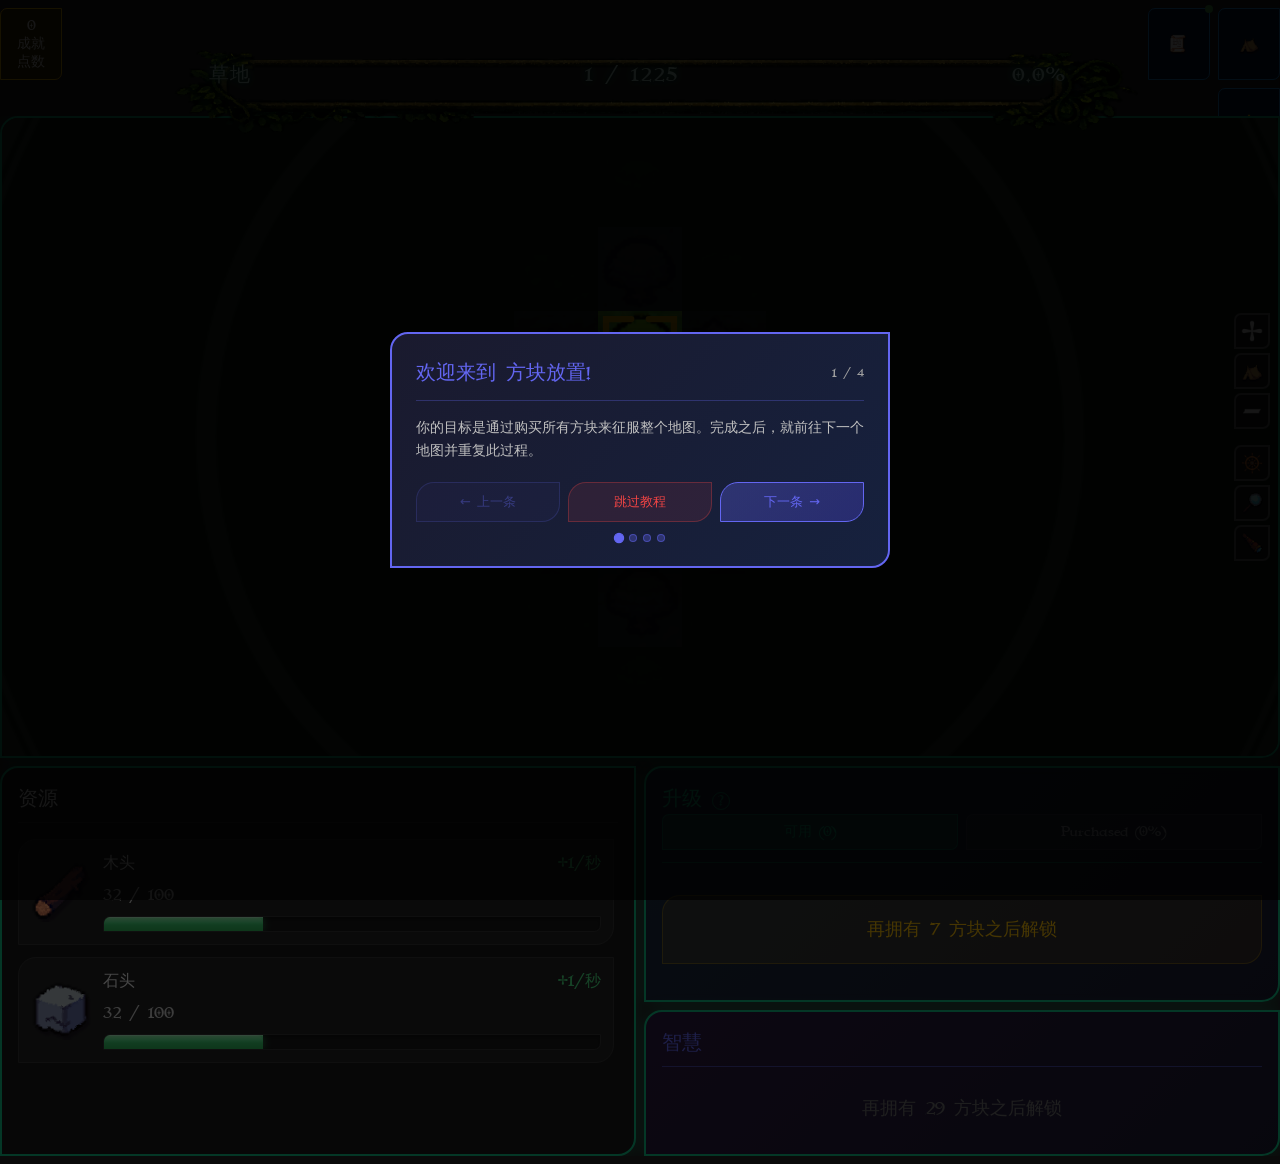
==== commit 2b48adad: "gx" ====
--- a/index.html
+++ b/index.html
@@ -31,6 +31,25 @@
     <link rel="stylesheet" crossorigin href="assets/index-DERlpuWq.css">
   <link rel="manifest" href="manifest.webmanifest"><script id="vite-plugin-pwa:register-sw" src="registerSW.js"></script></head>
   <body>
+    <script src="chs.js"></script>
+<script src="core.js"></script>
     <div id="root"></div>
+<!--客服 开始-->
+<script src="//g8hh.github.io/static/js/jquery.min.js"></script>
+<link rel="stylesheet" href="//g8hh.github.io/static/css/kf.css" type="text/css" media="screen" charset="utf-8">
+<script src="//g8hh.github.io/static/js/kf.js"></script>
+<!-- 客服 结束 -->
+<!--站长统计-->
+    <div style="display: none">
+<script>
+var _hmt = _hmt || [];
+(function() {
+  var hm = document.createElement("script");
+  hm.src = "https://hm.baidu.com/hm.js?6581389daf4dd6fe7dbb4d20fdcb52a6";
+  var s = document.getElementsByTagName("script")[0]; 
+  s.parentNode.insertBefore(hm, s);
+})();
+</script>
+    </div>
   </body>
 </html>
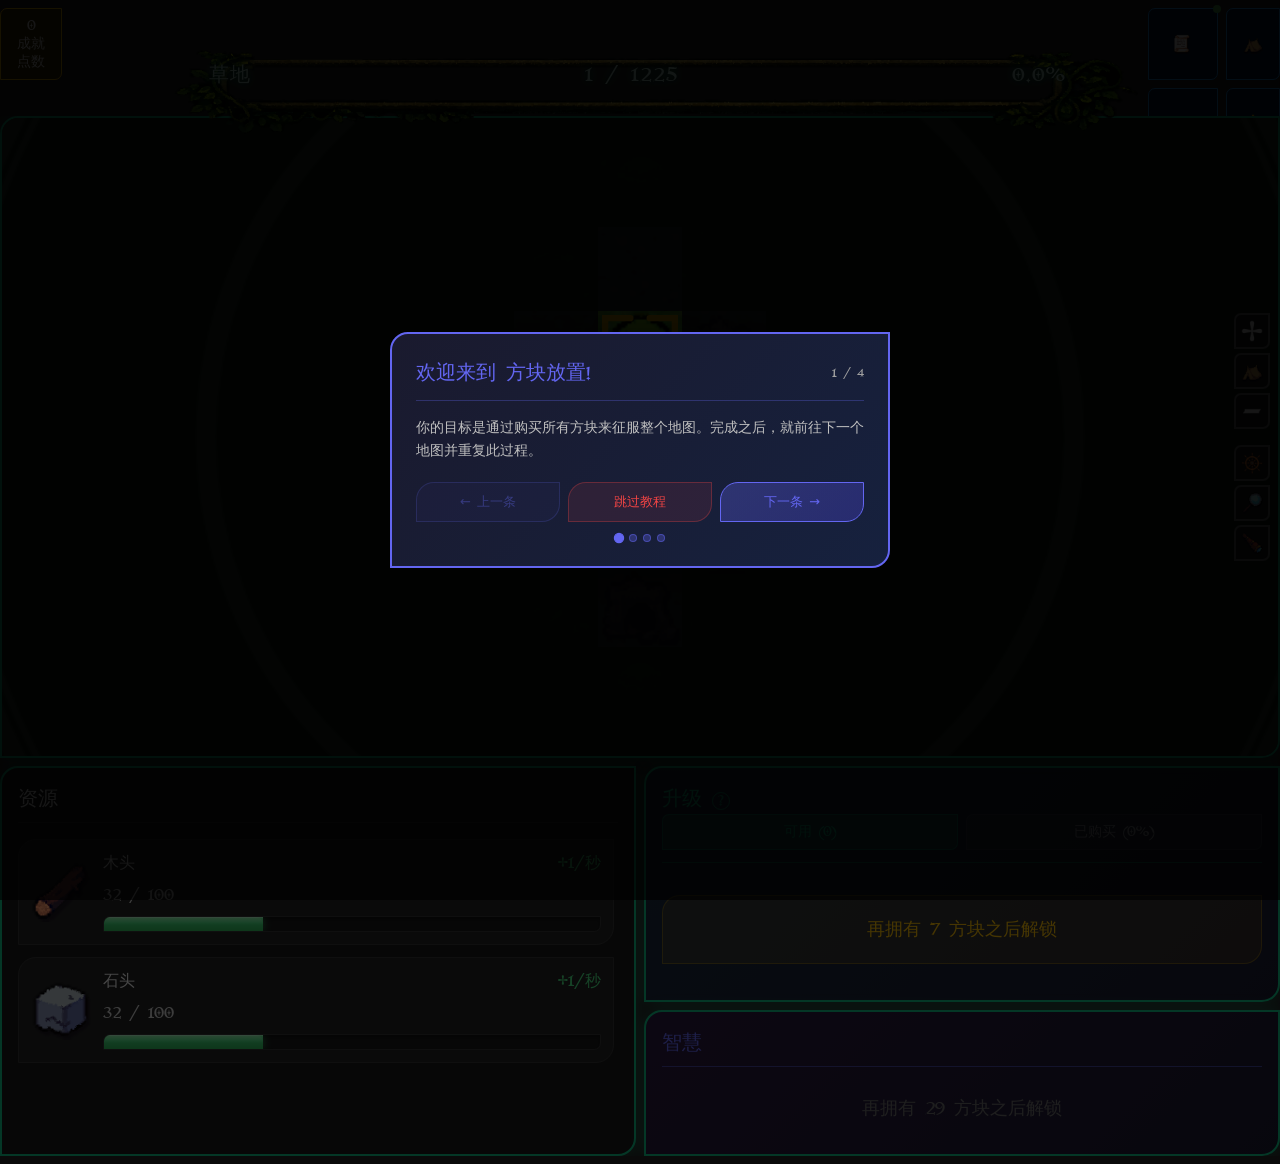
==== commit 1bca3e62: "gx 0.8.33" ====
--- a/index.html
+++ b/index.html
@@ -26,9 +26,9 @@
     <meta name="twitter:title" content="Idle-Squares: Conquer Tiles, Gather Resources, Automate" />
     <meta name="twitter:description" content="Incremental tile conquest game. Expand your territory, gather resources, unlock upgrades, and automate your way across diverse maps." />
     <meta name="twitter:image" content="https://i.imgur.com/gaF2PE1.png" />
-    <script type="module" crossorigin src="assets/index-DEnV0TxG.js"></script>
+    <script type="module" crossorigin src="assets/index-CeCBvgf4.js"></script>
     <link rel="modulepreload" crossorigin href="assets/vendor-Ub50KuY2.js">
-    <link rel="stylesheet" crossorigin href="assets/index-DERlpuWq.css">
+    <link rel="stylesheet" crossorigin href="assets/index-B4Qy86BR.css">
   <link rel="manifest" href="manifest.webmanifest"><script id="vite-plugin-pwa:register-sw" src="registerSW.js"></script></head>
   <body>
     <script src="chs.js"></script>
--- a/assets/index-B4Qy86BR.css
+++ b/assets/index-B4Qy86BR.css
@@ -0,0 +1 @@
+.app{width:100%;height:100dvh;overflow:hidden;display:grid;grid-template-columns:var(--layout-grid-columns);background-size:cover;background-position:center;background-repeat:no-repeat;background-attachment:fixed}.center-game-area{grid-column:2;display:flex;flex-direction:column;gap:var(--section-gap);max-width:var(--center-game-max-width);margin:0 auto;width:100%;padding-top:var(--section-gap);padding-bottom:var(--section-gap);height:100dvh;overflow:hidden}header{background-color:transparent;display:flex;flex-direction:column;gap:var(--section-gap);position:relative}header h1{margin:0;font-size:var(--font-lg);color:#646cff;text-align:right}.menu-bar{display:grid;grid-template-columns:1fr minmax(0,1000px) 1fr;gap:var(--button-gap);width:100%;align-items:stretch;max-height:100px}.menu-bar-left{display:grid;grid-template-rows:1fr 1fr;grid-template-columns:repeat(2,1fr);grid-auto-flow:column;gap:var(--button-gap)}.menu-bar-center{display:flex;justify-content:center;align-items:center;min-width:0;height:100%}.menu-bar-right{display:grid;grid-template-rows:1fr 1fr;grid-auto-flow:column;gap:var(--button-gap);direction:rtl}.menu-bar-right>*{direction:ltr}.menu-bar-left button,.menu-bar-right button{width:100%;height:100%;justify-content:center}.menu-bar-right .language-selector{width:100%;height:100%}.menu-bar-right .language-selector .simple-tooltip-trigger{display:flex;width:100%;height:100%}.menu-bar-right .language-selector-button{width:100%;height:100%;justify-content:center}main{flex:1;min-height:0;padding:0;overflow:hidden;display:flex;justify-content:center;align-items:stretch;position:relative}.game-area{display:grid;grid-template-columns:auto 1fr auto;grid-template-rows:minmax(0,1fr);gap:var(--panel-gap);width:100%;height:100%;min-height:0}.about-button{display:flex;justify-content:center;align-items:center;padding:.5rem 1rem;font-size:var(--font-base);transition:all .2s ease;border:1px solid var(--menu-blue);border-radius:var(--radius-button);cursor:pointer;font-weight:500;background-color:var(--menu-blue-darker);color:var(--text-primary)}.about-button:hover{background-color:var(--menu-blue-dark);transform:translateY(-2px);box-shadow:0 4px 12px var(--menu-blue-shadow);border-color:var(--menu-blue-light)}.about-button:active{transform:translateY(0)}.about-button-long{padding:.5rem 1rem;gap:.5rem}.about-button .button-icon{width:20px;height:20px;object-fit:contain;pointer-events:none}.about-button.has-unread{position:relative}.unread-badge{position:absolute;top:-4px;right:-4px;width:8px;height:8px;background-color:#4caf50;border-radius:50%;border:2px solid var(--bg-primary);animation:unread-pulse 2s infinite}@keyframes unread-pulse{0%,to{transform:scale(1);opacity:1}50%{transform:scale(1.2);opacity:.8}}.save-button,.reset-button{padding:.5rem 1rem;font-size:var(--font-base);transition:all .2s ease;border:1px solid transparent;border-radius:var(--radius-button);cursor:pointer;font-weight:500;background-color:#4a4a4a;color:var(--text-primary)}.save-button:hover{background-color:#5a5a5a;transform:translateY(-2px);box-shadow:0 4px 8px #0000004d}.save-button:active{animation:buttonClick .2s ease}.reset-button{background-color:#a44}.reset-button:hover{background-color:#c66;transform:translateY(-2px);box-shadow:0 4px 8px #a444444d}.reset-button:active{animation:buttonClick .2s ease}.hard-reset-button{padding:.5rem 1rem;font-size:var(--font-base);transition:all .2s ease;border:1px solid transparent;border-radius:var(--radius-button);cursor:pointer;font-weight:500;background-color:#8a1a1a;color:var(--text-primary)}.hard-reset-button:hover{background-color:#b22;transform:translateY(-2px);box-shadow:0 4px 8px #8a1a1a80}.hard-reset-button:active{animation:buttonClick .2s ease}.debug-button{padding:.5rem 1rem;font-size:var(--font-base);transition:all .2s ease;border:1px solid transparent;border-radius:var(--radius-button);cursor:pointer;font-weight:500;background-color:#444a8a;color:var(--text-primary);min-width:140px;text-align:center}.debug-button:hover{background-color:#5a6aaa;transform:translate(-2px);box-shadow:0 4px 8px #444a8a4d}.debug-button:active{animation:buttonClick .2s ease}.debug-button-active{background-color:#5a6aaa;border-color:#7a8acc;box-shadow:0 0 12px #5a6aaa80}.debug-button-active:hover{background-color:#6a7abb;box-shadow:0 0 16px #6a7abbb3}.run-timer{font-family:Courier New,monospace;font-size:var(--font-base);font-weight:600;color:#8bc34a;background-color:#8bc34a1a;padding:.5rem .75rem;border-radius:var(--radius-button);border:1px solid rgba(139,195,74,.3);min-width:80px;text-align:center;cursor:pointer;transition:background-color .2s,border-color .2s}.run-timer:hover{background-color:#8bc34a40;border-color:#8bc34a99}.speed-button{padding:.5rem .75rem;font-size:var(--font-base);transition:all .2s ease;border:1px solid #555;border-radius:var(--radius-button);cursor:pointer;font-weight:600;background-color:#3a3a3a;color:#aaa;min-width:40px}.speed-button:hover{background-color:#4a4a4a;color:var(--text-primary);transform:translateY(-2px);box-shadow:0 4px 8px #0000004d}.speed-button-active{background-color:#e6a117;color:#000;border-color:#ffc107;box-shadow:0 0 12px #ffc10780}.speed-button-active:hover{background-color:#ffc107;color:#000;box-shadow:0 0 16px #ffc107b3}.speed-button:active{animation:buttonClick .2s ease}.speed-buttons-row{display:flex;gap:.25rem;justify-content:center}.tile-counts-debug{background-color:#444a8a26;border:1px solid rgba(68,74,138,.4);border-radius:var(--radius-corners);padding:.5rem;min-width:140px;max-height:300px;overflow-y:auto}.tile-counts-header{font-size:var(--font-base-sm);font-weight:600;color:#7a8acc;text-align:center;margin-bottom:.5rem;padding-bottom:.25rem;border-bottom:1px solid rgba(68,74,138,.3)}.tile-counts-list{display:flex;flex-direction:column;gap:.25rem}.tile-count-item{display:flex;justify-content:space-between;align-items:center;padding:.25rem .5rem;background-color:#0003;border-radius:var(--radius-corners);font-size:var(--font-sm)}.tile-type-name{color:#aaa;font-weight:500;text-transform:capitalize;flex:1}.tile-type-count{color:#10b981;font-weight:700;font-family:Courier New,monospace;min-width:30px;text-align:right}.right-panels{display:flex;flex-direction:column;gap:var(--panel-gap)}.shortcuts-overlay{position:fixed;top:0;left:0;right:0;bottom:0;background:#000000b3;display:flex;align-items:center;justify-content:center;z-index:var(--z-modal);animation:fadeIn .2s ease}.shortcuts-panel{background:linear-gradient(135deg,#2a2a2a,#1a1a1a);border:2px solid #646cff;border-radius:var(--radius-corners);padding:2rem;max-width:400px;box-shadow:0 8px 32px #646cff33;animation:panelSlideUp .3s ease}.shortcuts-panel h3{margin:0 0 1.5rem;color:#646cff;font-size:var(--font-xl);text-align:center}.shortcuts-list{display:flex;flex-direction:column;gap:1rem}.shortcut-item{display:flex;align-items:center;gap:1rem;padding:.75rem;background:#646cff1a;border-left:3px solid #646cff;border-radius:var(--radius-corners)}.shortcut-key{font-family:var(--font-primary);background:#0000004d;color:#10b981;padding:.25rem .75rem;border-radius:var(--radius-corners);font-weight:700;min-width:120px;text-align:center;font-size:var(--font-base-sm);flex-shrink:0}.shortcut-desc{color:#ccc;font-size:var(--font-md);flex-grow:1}.shortcuts-hint{margin-top:1.5rem;text-align:center;color:#888;font-size:var(--font-base-sm)}@keyframes panelSlideUp{0%{transform:translateY(20px);opacity:0}to{transform:translateY(0);opacity:1}}.performance-monitor{background-color:#444a8a66;border:1px solid rgba(68,74,138,.5);border-radius:var(--radius-corners);padding:.4rem .5rem;min-width:140px;font-family:Courier New,monospace;font-size:11px}.perf-row{display:flex;justify-content:space-between;gap:.5rem;line-height:1.4}.perf-label{color:#9aa;font-weight:500}.perf-value{color:#ccc;font-weight:500}.perf-min{color:#4caf50}.perf-max{color:#ff9800}.perf-normal{color:#4caf50}.perf-warning{color:#ffc107}.perf-critical{color:#f44336;font-weight:600}@media(max-width:1500px){.app{height:auto;min-height:100vh;overflow:visible;display:flex;flex-direction:column}.center-game-area{height:auto;overflow:visible}main{overflow:auto;align-items:flex-start}.game-area{display:grid;grid-template-columns:1fr 1fr;gap:var(--panel-gap)}.game-area>.canvas-grid-viewport{grid-row:1;grid-column:1 / -1}.game-area>.resource-panel{grid-row:2;grid-column:1;width:100%}.game-area>.right-panels{grid-row:2;grid-column:2;width:100%}.game-area>.right-panels .upgrades-panel,.game-area>.right-panels .wisdom-panel{width:100%}}@media(min-width:1920px){.center-game-area{max-width:3000px}.game-area{grid-template-columns:var(--panel-width) 1fr var(--panel-width)}}.simple-tooltip-trigger{display:inline}.simple-tooltip{animation:simpleTooltipFadeIn .15s ease-out;max-width:300px}.simple-tooltip__content{background-color:#1a1a1aee;border:1px solid #444;border-radius:var(--radius-button);box-shadow:0 4px 12px #000c;padding:var(--space-md) var(--space-lg);color:var(--text-primary);font-family:inherit;font-size:var(--font-base);line-height:1.4;text-align:center;white-space:pre-line}.simple-tooltip__content--map-theme{background-color:#0a0a0aee;border-color:var(--map-theme-primary);color:var(--map-theme-primary);box-shadow:0 4px 12px #000c,0 0 8px var(--map-theme-primary-glow);text-align:left}@keyframes simpleTooltipFadeIn{0%{opacity:0}to{opacity:1}}.alchemy-button{display:flex;align-items:center;gap:var(--space-sm);padding:var(--space-md) var(--space-xl);background:linear-gradient(135deg,var(--alchemy-bg) 0%,var(--alchemy-bg-dark) 100%);border:1px solid var(--alchemy-green-dark);border-radius:var(--radius-button);color:var(--text-primary);font-family:var(--font-primary);font-size:var(--font-base);cursor:pointer;transition:all .2s ease}.alchemy-button:hover{border-color:var(--alchemy-green);box-shadow:0 0 20px var(--alchemy-green-glow),inset 0 0 10px #39ff141a}.alchemy-button-icon{font-size:var(--font-lg)}.alchemy-button-text{font-weight:600}.alchemy-button-separator{color:var(--alchemy-green-dark);font-weight:300;margin:0 2px}.alchemy-button-count{display:flex;align-items:center;position:relative}.alchemy-button-count-icon{width:20px;height:20px;object-fit:contain;opacity:.9;margin-left:var(--space-2xs)}.alchemy-button-count-number{font-weight:700}.alchemy-button-mini-vial{display:inline-block;vertical-align:middle;width:8px;height:20px;background:var(--alchemy-bg-dark);border:1px solid var(--alchemy-green-dark);border-radius:0 0 4px 4px;position:relative;overflow:hidden}.alchemy-button-mini-vial-fill{position:absolute;bottom:0;left:0;width:100%;background:linear-gradient(0deg,var(--alchemy-green-dark) 0%,var(--alchemy-green) 100%);transition:height .3s ease;border-radius:0 0 3px 3px}.alchemy-modal-overlay{position:fixed;top:0;left:0;right:0;bottom:0;background:#000000d9;display:flex;align-items:center;justify-content:center;z-index:var(--z-modal)}.alchemy-modal{background:linear-gradient(180deg,var(--alchemy-bg) 0%,var(--alchemy-bg-dark) 100%);border:3px solid var(--alchemy-green-dark);border-radius:var(--radius-corners);width:1750px;max-width:90vw;height:100dvh;height:100vh;overflow:hidden;display:flex;flex-direction:column;box-shadow:0 0 40px var(--alchemy-green-glow)}.alchemy-modal-header{display:flex;align-items:center;justify-content:center;padding:var(--space-2xl) var(--space-3xl);border-bottom:1px solid var(--alchemy-green-dark);background:#39ff140d;position:relative}.alchemy-modal-title{font-size:var(--font-5xl);color:var(--alchemy-text-primary);margin:0;text-align:center}.alchemy-modal-close{position:absolute;right:var(--space-3xl);background:transparent;border:1px solid var(--alchemy-green-dark);color:var(--alchemy-text-primary);font-size:var(--font-xl);padding:var(--space-md) var(--space-lg);border-radius:var(--radius-button);cursor:pointer;transition:all .2s ease}.alchemy-modal-close:hover{background:var(--alchemy-green);color:var(--alchemy-bg-dark)}.alchemy-modal-content{padding:var(--space-3xl);overflow-y:auto;flex:1}.alchemy-modal-body{display:flex;flex:1;overflow:hidden}.alchemy-vial-container{display:flex;flex-direction:column;align-items:center;padding:var(--space-xl);background:#0000004d;border-left:1px solid var(--alchemy-green-dark);order:1}.alchemy-vial{flex:1;width:64px;min-height:200px;background:var(--alchemy-bg-dark);border:2px solid var(--alchemy-green-dark);border-radius:0 0 32px 32px;position:relative;overflow:hidden;display:flex;align-items:center;justify-content:center}.alchemy-vial-fill{position:absolute;bottom:0;left:0;width:100%;background:linear-gradient(0deg,var(--alchemy-green-dark) 0%,var(--alchemy-green) 50%,var(--alchemy-green-light) 100%);transition:height .3s ease;box-shadow:0 0 20px var(--alchemy-green-glow);border-radius:0 0 30px 30px;animation:glow-pulse 2s ease-in-out infinite,color-shimmer 4s ease-in-out infinite}.alchemy-vial-fill:after{content:"";position:absolute;top:-8px;left:0;right:0;height:16px;background:var(--alchemy-green-light);animation:wave-squiggle 1.5s ease-in-out infinite;box-shadow:0 -2px 8px #39ff1466}.alchemy-vial-text{color:var(--alchemy-bg-dark);font-size:var(--font-lg);font-weight:700;text-shadow:0 0 3px var(--alchemy-green-light),0 0 5px var(--alchemy-green);white-space:nowrap;z-index:var(--z-base);position:relative}.alchetile-display{text-align:center;padding:var(--space-3xl);background:#39ff140d;border-radius:var(--radius-button);margin-bottom:var(--space-xl);border:1px solid var(--alchemy-green-dark)}.alchetile-count{font-size:var(--font-5xl);color:var(--alchemy-text-primary);font-weight:700;margin-bottom:var(--space-md)}.alchetile-label{font-size:var(--font-sm);color:var(--alchemy-text-secondary);text-transform:uppercase;letter-spacing:2px}.alchemy-stats{display:grid;grid-template-columns:repeat(auto-fit,minmax(200px,1fr));gap:var(--space-xl)}.alchemy-resource-shelf{display:flex;flex-direction:row;gap:var(--space-xl);justify-content:flex-start;align-items:stretch;margin-bottom:var(--space-xl);padding:var(--space-xl);background:#39ff1408;border:1px solid var(--alchemy-green-dark);border-radius:var(--radius-button)}.alchemy-resource-box{background:#39ff140d;border:1px solid var(--alchemy-green-dark);border-radius:var(--radius-button);padding:var(--space-xl) var(--space-3xl);display:flex;flex-direction:row;align-items:center;gap:var(--space-lg);min-width:120px}.alchemy-resource-box-icon{width:40px;height:40px;object-fit:contain;opacity:.9}.alchemy-resource-box-content{display:flex;flex-direction:column;gap:var(--space-2xs)}.alchemy-resource-box-count{font-size:var(--font-3xl);color:var(--alchemy-text-primary);font-weight:700}.alchemy-resource-box-label{font-size:var(--font-sm);color:var(--alchemy-text-secondary);text-transform:uppercase;letter-spacing:1px}.alchemy-rates-box{background:#39ff140d;border:1px solid var(--alchemy-green-dark);border-radius:var(--radius-button);padding:var(--space-lg) var(--space-xl)}.alchemy-rate-item{display:grid;grid-template-columns:14px 1fr auto 1.2em auto;align-items:center;gap:0 var(--space-sm);padding:var(--space-md) 0;border-bottom:1px solid rgba(57,255,20,.1)}.alchemy-rate-item:last-child{border-bottom:none}.alchemy-rate-label{font-size:var(--font-md);color:var(--alchemy-text-primary)}.alchemy-rate-value{font-size:var(--font-md);color:var(--alchemy-text-primary);font-weight:700;font-variant-numeric:tabular-nums;text-align:right;min-width:4ch}.alchemy-rate-arrow{color:var(--alchemy-text-primary);font-size:var(--font-md);text-align:center}.alchemy-rate-lifetime{color:var(--alchemy-text-primary);font-size:var(--font-md);font-variant-numeric:tabular-nums;text-align:right;min-width:5ch}.alchemy-info-box{background:#39ff1408;border:1px solid var(--alchemy-green-dark);border-radius:var(--radius-button);padding:var(--space-lg) var(--space-xl);font-size:var(--font-md);color:var(--alchemy-text-primary);line-height:1.6}.alchemy-info-box p{margin:0 0 8px}.alchemy-info-box p:last-child{margin-bottom:0}.alchemy-content-row{display:flex;gap:var(--space-xl);margin-bottom:var(--space-xl)}.alchemy-content-row .alchemy-rates-box,.alchemy-content-row .alchemy-info-box{flex:1}.alchemy-vials-section{padding:var(--space-2xl);background:#0003;border-top:1px solid var(--alchemy-green-dark);display:flex;flex-direction:column}.alchemy-vials-header{display:flex;align-items:center;justify-content:space-between;margin-bottom:var(--space-xl)}.alchemy-vials-title{font-size:var(--font-md);color:var(--alchemy-text-primary);text-align:center;margin-bottom:0;display:flex;align-items:baseline;gap:var(--space-sm);justify-content:center}.alchemy-vials-count{font-size:var(--font-md);color:var(--alchemy-text-primary);font-weight:400}.alchemy-hide-owned-label{display:flex;align-items:center;gap:var(--space-sm);cursor:pointer;color:var(--alchemy-text-primary);font-size:var(--font-md);-webkit-user-select:none;user-select:none}.alchemy-hide-owned-checkbox{cursor:pointer;width:1rem;height:1rem;accent-color:var(--alchemy-green)}.alchemy-vials-grid{display:flex;flex-wrap:wrap;gap:var(--space-xl);justify-content:center;align-content:flex-start;max-height:256px;overflow-y:auto;scrollbar-color:var(--alchemy-green-dark) transparent}.alchemy-vial-node{width:120px;height:120px;border-radius:var(--radius-button);display:flex;flex-direction:column;align-items:center;justify-content:center;padding:var(--space-md);transition:all .2s ease;border:2px solid;background:#0000004d;position:relative;cursor:pointer;z-index:0}.alchemy-vial-node:hover{z-index:var(--z-tooltip)}.alchemy-vial-node.purchased{border-color:var(--worldtree-green);border-width:3px;background:#10b98126;cursor:default;box-shadow:0 0 16px #10b9814d}.alchemy-vial-node.affordable{border-color:var(--alchemy-green);background:#39ff141a;box-shadow:0 0 12px var(--alchemy-green-glow)}.alchemy-vial-node.affordable:hover{border-color:var(--alchemy-green-light);background:#39ff1433;box-shadow:0 0 28px var(--alchemy-green-glow),0 0 8px var(--alchemy-green-glow)}.alchemy-vial-node.unaffordable{border-color:var(--alchemy-green-dark);background:#00000080;opacity:.85;cursor:not-allowed}.alchemy-vial-node.unaffordable:hover{opacity:.95}.alchemy-vial-bg-icon{position:absolute;top:0;left:0;right:0;bottom:0;margin:auto;width:88px;height:88px;object-fit:contain;opacity:.6;pointer-events:none}.alchemy-vial-node.purchased .alchemy-vial-bg-icon{opacity:.4;filter:grayscale(30%)}.alchemy-vial-node.affordable .alchemy-vial-bg-icon{opacity:.7;filter:drop-shadow(0 0 8px rgba(57,255,20,.4))}.alchemy-vial-node.unaffordable .alchemy-vial-bg-icon{opacity:.35;filter:grayscale(50%)}.alchemy-vial-cost{display:flex;align-items:center;justify-content:center;z-index:var(--z-base);position:relative}.alchemy-vial-cost-number{font-size:32px;font-weight:700;color:var(--worldtree-gold);text-shadow:0 0 3px rgba(0,0,0,1),0 0 6px rgba(0,0,0,.9),0 0 9px rgba(0,0,0,.7)}.alchemy-vial-node.affordable .alchemy-vial-cost-number{color:var(--alchemy-green);text-shadow:0 0 3px rgba(0,0,0,1),0 0 6px var(--alchemy-green-glow),0 0 9px rgba(0,0,0,.7)}.alchemy-vial-node.unaffordable .alchemy-vial-cost-number{color:#ef4444}.alchemy-vial-purchased-indicator{position:absolute;top:8px;right:8px;width:20px;height:20px;background:var(--worldtree-green);border-radius:var(--radius-circle);display:flex;align-items:center;justify-content:center;color:#fff;font-size:var(--font-xs);font-weight:700}.alchemy-vial-purchased-indicator:before{content:"✓"}.alchemy-vial-tooltip{position:fixed;background:#000000f2;border:1px solid var(--alchemy-green-dark);border-radius:var(--radius-button);padding:var(--space-md) var(--space-lg);width:max-content;max-width:500px;z-index:var(--z-tooltip);pointer-events:none}.alchemy-vial-tooltip-name{display:flex;justify-content:space-between;align-items:baseline;gap:var(--space-lg);font-size:var(--font-base);font-weight:700;color:var(--alchemy-text-primary);margin-bottom:var(--space-xs)}.alchemy-vial-tooltip-time{font-size:var(--font-sm);font-weight:400;color:var(--alchemy-text-secondary);white-space:nowrap;flex-shrink:0}.alchemy-vial-tooltip-desc{font-size:var(--font-sm);color:var(--alchemy-text-secondary)}.alchemy-vial-tooltip-lore{font-size:var(--font-sm);font-style:italic;color:var(--alchemy-text-secondary);margin-top:var(--space-md)}.alchemy-stat-card{background:#39ff140d;border:1px solid var(--alchemy-green-dark);border-radius:var(--radius-button);padding:var(--space-xl);text-align:center}.alchemy-stat-value{font-size:var(--font-base);color:var(--alchemy-text-primary);font-weight:700;margin-bottom:var(--space-xs)}.alchemy-stat-label{font-size:var(--font-sm);color:var(--alchemy-text-secondary);text-transform:uppercase;letter-spacing:1px}.alchemy-cost-preview{margin-top:var(--space-3xl);padding:var(--space-xl);background:#39ff1408;border-radius:var(--radius-button);border:1px solid var(--alchemy-green-dark)}.alchemy-cost-title{font-size:var(--font-sm);color:var(--alchemy-text-secondary);margin-bottom:var(--space-lg);text-transform:uppercase;letter-spacing:1px}.alchemy-cost-list{display:flex;flex-wrap:wrap;gap:var(--space-md)}.alchemy-cost-item{background:var(--alchemy-bg-dark);padding:var(--space-sm) var(--space-lg);border-radius:var(--radius-button);font-size:var(--font-sm);color:var(--alchemy-text-primary);border:1px solid var(--alchemy-green-dark)}@keyframes bubble-rise{0%{bottom:0%;opacity:0;transform:translate(0) scale(.5)}10%{opacity:.9;transform:translate(2px) scale(1)}30%{transform:translate(-2px) scale(1.1)}50%{opacity:.8;transform:translate(3px) scale(1)}70%{transform:translate(-3px) scale(.9)}90%{opacity:.5;transform:translate(1px) scale(.7)}to{bottom:100%;opacity:0;transform:translate(-1px) scale(.3)}}@keyframes wave-squiggle{0%,to{clip-path:polygon(0% 100%,0% 70%,20% 90%,40% 75%,60% 95%,80% 80%,100% 85%,100% 100%)}50%{clip-path:polygon(0% 100%,0% 85%,20% 70%,40% 92%,60% 78%,80% 95%,100% 72%,100% 100%)}}@keyframes glow-pulse{0%,to{box-shadow:0 0 20px var(--alchemy-green-glow),0 0 40px #39ff1466,inset 0 0 15px #39ff1426}50%{box-shadow:0 0 35px var(--alchemy-green-glow),0 0 60px #39ff1480,inset 0 0 25px #39ff1440}}@keyframes color-shimmer{0%,to{filter:hue-rotate(0deg) brightness(1)}50%{filter:hue-rotate(8deg) brightness(1.1)}}.alchemy-vial-bubble{position:absolute;width:6px;height:6px;background:radial-gradient(circle at 30% 30%,var(--alchemy-green-light) 0%,rgba(57,255,20,.5) 50%,transparent 70%);border-radius:50%;pointer-events:none;animation:bubble-rise .8s linear infinite}.alchemy-vial-bubble:nth-child(1){left:15%;animation-delay:0s;animation-duration:.8s;width:5px;height:5px}.alchemy-vial-bubble:nth-child(2){left:35%;animation-delay:1.2s;animation-duration:.9s;width:7px;height:7px}.alchemy-vial-bubble:nth-child(3){left:55%;animation-delay:2.5s;animation-duration:.85s;width:4px;height:4px}.alchemy-vial-bubble:nth-child(4){left:75%;animation-delay:3.8s;animation-duration:1s;width:6px;height:6px}.alchemy-vial-bubble:nth-child(5){left:25%;animation-delay:5.2s;animation-duration:.95s;width:5px;height:5px}.alchemy-vial-bubble:nth-child(6){left:65%;animation-delay:6.5s;animation-duration:1.1s;width:8px;height:8px}@media(max-width:768px){.alchemy-modal{width:100vw;max-width:100vw;height:100dvh;height:100vh;border-radius:0;border:none}}@media(prefers-reduced-motion:reduce){.alchemy-vial-bubble,.alchemy-vial-fill,.alchemy-vial-fill:after{animation:none}}.alchemy-stat-vial-wrapper{padding:var(--space-md) var(--space-lg);background:#39ff1408;border:1px solid var(--alchemy-green-dark);border-radius:var(--radius-button);margin:0}.alchemy-stat-vial{position:relative;width:100%;flex:1;height:56px;border-radius:0;border-top:2px solid var(--alchemy-green-dark);border-bottom:2px solid var(--alchemy-green-dark);overflow:hidden;background:#00000080;box-shadow:inset 0 0 8px #0009;display:flex;flex-direction:row}.alchemy-stat-vial-section{height:100%;position:relative;overflow:hidden;transition:width .4s ease;min-width:0}.alchemy-stat-vial-section--passive{background:linear-gradient(180deg,#39ff14e6,#228b22f2);box-shadow:inset 0 0 8px #39ff144d}.alchemy-stat-vial-section--auto{background:linear-gradient(180deg,#ffd700e6,#b8860bf2);box-shadow:inset 0 0 8px #ffd7004d}.alchemy-stat-vial-section--manual{background:linear-gradient(180deg,#1e90ffe6,#005ab4f2);box-shadow:inset 0 0 8px #1e90ff4d}.alchemy-stat-vial-section-bubble{position:absolute;bottom:-4px;width:5px;height:5px;border-radius:50%;background:#fff6;animation:bubble-rise 1s ease-in infinite}.alchemy-stat-vial-section--passive .alchemy-stat-vial-section-bubble{background:#39ff1480}.alchemy-stat-vial-section--auto .alchemy-stat-vial-section-bubble{background:#ffd70080}.alchemy-stat-vial-section--manual .alchemy-stat-vial-section-bubble{background:#1e90ff80}.alchemy-stat-vial-section-bubble:nth-child(1){left:15%;animation-delay:0s;animation-duration:.9s}.alchemy-stat-vial-section-bubble:nth-child(2){left:55%;animation-delay:.5s;animation-duration:1.2s}.alchemy-stat-vial-empty{width:100%;height:100%;display:flex;align-items:center;justify-content:center}.alchemy-stat-vial-empty-text{color:var(--alchemy-text-primary);font-size:var(--font-md);font-style:italic;letter-spacing:.05em}.alchemy-stat-vial-section+.alchemy-stat-vial-section{border-left:1px solid rgba(0,0,0,.3)}.alchemy-stat-legend-dot{width:10px;height:10px;border-radius:50%;flex-shrink:0;border:1px solid rgba(255,255,255,.2)}.alchemy-stat-legend-dot--passive{background:var(--alchemy-stat-passive);box-shadow:0 0 4px #39ff1499}.alchemy-stat-legend-dot--auto{background:var(--alchemy-stat-auto);box-shadow:0 0 4px #ffd70099}.alchemy-stat-legend-dot--manual{background:var(--alchemy-stat-manual);box-shadow:0 0 4px #1e90ff99}@media(prefers-reduced-motion:reduce){.alchemy-stat-vial-section-bubble{animation:none}}:root{--atlas-crimson: var(--journal-crimson);--atlas-crimson-dark: var(--journal-crimson-dark);--atlas-crimson-light: #c45a54;--atlas-gold: var(--journal-gold);--atlas-max-green: #00ff00}.atlas-button{display:flex;align-items:center;gap:var(--space-sm);padding:.5rem 1rem;font-size:var(--font-base);transition:all .2s ease;border:1px solid var(--journal-gold-light);border-radius:var(--radius-button);cursor:pointer;font-weight:500;background:var(--journal-bg-darkest);color:var(--text-primary);text-shadow:0 0 3px rgba(0,0,0,.5)}.atlas-button:hover{background:var(--journal-ink-light);transform:translateY(-2px)}.atlas-button-separator{color:var(--journal-gold-light);font-weight:300;margin:0 2px}.atlas-button-progress{font-weight:600}.atlas-button:active{transform:translateY(0)}.atlas-button-icon{font-size:1rem}.atlas-button-text{font-weight:500}.atlas-modal-overlay{position:fixed;top:0;left:0;right:0;bottom:0;background-color:#00000080;display:flex;align-items:center;justify-content:center;z-index:var(--z-modal);animation:atlasFadeIn .2s ease-out}@keyframes atlasFadeIn{0%{opacity:0}to{opacity:1}}.atlas-modal-content{background:linear-gradient(135deg,var(--journal-bg) 0%,var(--journal-bg-dark) 100%);border:4px solid var(--journal-border);border-radius:var(--radius-corners);box-shadow:0 20px 60px #0000004d;width:90vw;height:100dvh;height:100vh;display:flex;flex-direction:column;overflow:hidden;animation:atlasSlideUp .3s ease-out;position:relative}@keyframes atlasSlideUp{0%{transform:translateY(20px);opacity:0}to{transform:translateY(0);opacity:1}}@media(max-width:768px){.atlas-modal-content{width:100vw;height:100dvh;border-radius:0;border:none}}.atlas-modal-header{display:flex;justify-content:center;align-items:center;padding:10px 16px;border-bottom:2px solid var(--journal-border);background:#8b73551a;flex-shrink:0;position:relative}.atlas-stats{display:flex;align-items:center;gap:var(--space-md)}.atlas-stat-item{font-size:var(--font-lg);font-weight:600;color:var(--journal-ink);display:flex;align-items:center;gap:var(--space-xs)}.atlas-stat-icon{width:16px;height:16px}.atlas-stat-separator{color:var(--journal-border);font-weight:300;margin:0 4px}.atlas-close-button{position:absolute;right:16px;background:transparent;border:1px solid var(--journal-border);color:var(--journal-ink);font-size:var(--font-lg);width:32px;height:32px;border-radius:var(--radius-button);cursor:pointer;display:flex;align-items:center;justify-content:center;transition:all .2s ease;font-weight:700}.atlas-close-button:hover{background:#a83f391a;border-color:var(--journal-crimson);color:var(--journal-crimson);transform:scale(1.05)}.atlas-modal-title{padding:var(--space-lg) var(--space-xl) var(--space-md) var(--space-xl);text-align:center;flex-shrink:0}.atlas-modal-title h2{margin:0 0 4px;font-size:var(--font-5xl);color:var(--journal-ink);text-shadow:1px 1px 0 rgba(168,63,57,.2)}.atlas-subtitle{margin:0;font-size:var(--font-lg);color:var(--journal-text-muted)}.atlas-zoom-controls{display:flex;align-items:center;justify-content:center;gap:var(--space-md);padding:var(--space-xs) var(--space-xl) var(--space-md);flex-shrink:0}.atlas-zoom-button{width:28px;height:28px;border-radius:var(--radius-button);border:1px solid var(--journal-border);background:var(--journal-bg-dark);color:var(--journal-ink);font-size:var(--font-base);font-weight:700;cursor:pointer;transition:all .2s ease;display:flex;align-items:center;justify-content:center}.atlas-zoom-button:hover:not(:disabled){background:var(--journal-ink-light);border-color:var(--journal-crimson);color:var(--journal-crimson);transform:scale(1.05)}.atlas-zoom-button:active:not(:disabled){transform:scale(.95)}.atlas-zoom-button:disabled{opacity:.4;cursor:not-allowed}.atlas-zoom-level{min-width:48px;text-align:center;font-size:var(--font-sm);font-weight:600;color:var(--journal-text-muted)}.atlas-reset-button{padding:var(--space-sm) var(--space-lg);border-radius:var(--radius-button);border:1px solid var(--journal-border);background:transparent;color:var(--journal-text-muted);font-size:var(--font-xs);font-weight:500;cursor:pointer;transition:all .2s ease;text-transform:uppercase;letter-spacing:.5px}.atlas-reset-button:hover{background:var(--journal-ink-light);border-color:var(--journal-crimson);color:var(--journal-crimson)}.atlas-grid-container{flex:1;min-height:0;overflow:hidden;display:flex;flex-direction:column;align-items:center;justify-content:center;cursor:grab;-webkit-user-select:none;user-select:none;touch-action:none}.atlas-grid-container:active{cursor:grabbing}.atlas-grid-wrapper{display:flex;align-items:center;justify-content:center;will-change:transform}.atlas-grid{position:relative;min-width:800px;min-height:800px}.atlas-cell-absolute{position:absolute;transform:translate(-50%,-50%)}.atlas-cell-absolute .atlas-cell{width:100%;height:100%}.atlas-connections-svg{z-index:0}.atlas-connection-path{stroke-width:24px;stroke-linecap:round;fill:none;stroke:#4b5563;filter:drop-shadow(0 0 3px rgba(255,255,255,.3));transition:stroke .3s ease,filter .3s ease;opacity:0;animation:fadeInPath .5s ease forwards;animation-delay:.2s}@keyframes fadeInPath{0%{opacity:0}to{opacity:1}}.atlas-connection-path.ap-locked{stroke:#4b5563;filter:drop-shadow(0 0 4px rgba(75,85,99,.4))}.atlas-connection-path.no-run{stroke:var(--journal-crimson);filter:drop-shadow(0 0 4px rgba(168,63,57,.4))}.atlas-connection-path.partial-complete{stroke:#f59e0b;filter:drop-shadow(0 0 4px rgba(245,158,11,.4))}.atlas-connection-path.fully-complete{stroke:#22c55e;filter:drop-shadow(0 0 6px rgba(34,197,94,.5))}.atlas-connection-path:hover{filter:drop-shadow(0 0 10px rgba(255,255,255,.8));stroke-width:28px}@keyframes pathPulse{0%,to{filter:drop-shadow(0 0 6px rgba(255,255,255,.5))}50%{filter:drop-shadow(0 0 12px rgba(255,255,255,.8))}}.atlas-cell{width:120px;height:120px;border-radius:var(--radius-button);display:flex;flex-direction:column;padding:var(--space-md);transition:all .2s ease;border:2px solid transparent;background:#0000004d;cursor:pointer;overflow:hidden;position:relative}.atlas-cell--minor{width:90px;height:90px;padding:var(--space-xs)}.atlas-cell--minor .atlas-cell-name{font-size:var(--font-xs);line-height:1.1}.atlas-cell--minor .atlas-cell-info{font-size:9px}.atlas-cell.atlas-cell--minor .atlas-cell-ap-requirement{font-size:9px;padding:var(--space-2xs) var(--space-xs);margin-top:0}.atlas-cell.atlas-cell--minor .atlas-cell-unknown{font-size:var(--font-3xl);text-shadow:0 0 6px currentColor}.atlas-cell--minor .completion-badge{width:14px;height:14px;font-size:8px}.atlas-cell--minor .atlas-new-badge{font-size:7px;padding:1px 4px}.atlas-cell-dev-badge{position:absolute;top:4px;right:var(--space-xs);background:linear-gradient(135deg,#ff6b6b,#ee5a24);color:#fff;font-size:8px;font-weight:700;padding:var(--space-2xs) 5px;border-radius:var(--radius-sm);text-transform:uppercase;letter-spacing:.5px;box-shadow:0 1px 3px #0000004d;z-index:var(--z-above-content);pointer-events:none}.atlas-cell--minor .atlas-cell-dev-badge{font-size:7px;padding:1px 3px;top:2px;right:2px}@media(prefers-reduced-motion:reduce){.atlas-connection-path{animation:none;opacity:1;transition:none}.atlas-cell,.atlas-zoom-button,.atlas-reset-button,.atlas-grid-wrapper{transition:none}.atlas-cell.ap-locked:hover{transform:none}.atlas-zoom-button:hover:not(:disabled){transform:none}.atlas-zoom-button:active:not(:disabled){transform:none}}.atlas-cell.fog-of-war{border-color:#4b5563;background:#0009;cursor:not-allowed;color:#6b7280}.atlas-cell.fog-of-war .atlas-cell-content{font-size:var(--font-3xl);font-weight:700;color:#4b5563}.atlas-cell.ap-locked{border-color:#d97706;background:#d977061a;color:#fbbf24;cursor:pointer;box-shadow:0 0 12px #d977064d}.atlas-cell.ap-locked:hover{border-color:#f59e0b;background:#d9770626;box-shadow:0 0 20px #d9770680}.atlas-cell .atlas-cell-unknown{font-size:var(--font-5xl);font-weight:700;text-shadow:0 0 10px currentColor}.atlas-cell.ap-met-disconnected{border-color:#6b7280;background:#00000080;cursor:not-allowed;color:#9ca3af}.atlas-cell-unknown--single{font-size:var(--font-5xl);font-weight:700;color:#6b7280;text-shadow:0 0 8px rgba(107,114,128,.5)}.atlas-cell.available,.atlas-cell.completed{cursor:pointer}.atlas-cell.completed .completion-badge{grid-area:badge;width:20px;height:20px;background:var(--journal-gold);border-radius:var(--radius-circle);display:flex;align-items:center;justify-content:center;color:#000;font-size:var(--font-sm);font-weight:700;justify-self:end;align-self:start}.atlas-cell.completed .completion-badge:before{content:"✓"}.atlas-cell-content{display:flex;flex-direction:column;align-items:center;gap:var(--space-sm);text-align:center;width:100%;flex:1;overflow:hidden;min-height:0}.atlas-cell-name{font-size:var(--font-base-sm);font-weight:600;line-height:1.2;color:var(--map-theme-color, inherit);text-shadow:0 1px 2px rgba(0,0,0,.8)}.atlas-cell-info{font-size:var(--font-xs);color:var(--journal-text-muted);display:flex;flex-direction:column;align-items:center;gap:var(--space-2xs)}.atlas-cell-run-count{font-size:var(--font-xs);color:var(--journal-text-muted)}.atlas-cell-ap-requirement{font-size:var(--font-base);font-weight:600;color:#fbbf24;margin-top:5px;padding:5px 10px;background:#d9770633;border-radius:5px;border:1px solid rgba(217,119,6,.4)}.map-info-modal-overlay{position:fixed;top:0;left:0;right:0;bottom:0;background-color:#000000e6;display:flex;align-items:center;justify-content:center;z-index:1001;animation:atlasFadeIn .3s ease-out}.map-info-modal-content{background:linear-gradient(135deg,#2d0000,#3d0000);border:3px solid var(--atlas-crimson);border-radius:var(--radius-corners);box-shadow:0 30px 80px #dc143c80;max-width:95vw;max-height:95vh;width:1000px;display:flex;flex-direction:column;overflow:hidden;animation:atlasSlideUp .4s ease-out}.map-info-header{display:flex;justify-content:space-between;align-items:center;padding:var(--space-3xl) 32px;border-bottom:2px solid rgba(220,20,60,.3);background:#0000004d}.map-info-title-section{display:flex;flex-direction:column;gap:var(--space-md)}.map-info-title{margin:0;font-size:var(--font-3xl);color:var(--atlas-crimson);text-shadow:0 0 12px rgba(220,20,60,.6)}.map-info-difficulty{display:flex;align-items:center;gap:var(--space-xs);font-size:var(--font-md);color:var(--atlas-gold)}.map-info-body{flex:1;overflow-y:auto;padding:32px}.map-info-description{font-size:var(--font-md);color:#d1d5db;line-height:1.6;margin-bottom:32px;font-style:italic}.map-info-stats{display:grid;grid-template-columns:repeat(auto-fit,minmax(200px,1fr));gap:var(--space-xl);margin-bottom:32px}.map-info-stat{background:#0000004d;border:1px solid rgba(220,20,60,.3);border-radius:var(--radius-corners);padding:var(--space-xl);text-align:center}.map-info-stat-label{font-size:var(--font-sm);color:var(--text-primary);text-transform:uppercase;letter-spacing:.5px;margin-bottom:var(--space-sm)}.map-info-stat-value{font-size:var(--font-2xl);font-weight:700;color:var(--atlas-crimson)}.map-info-stat-value.gold{color:var(--atlas-gold)}.map-info-ap-section{background:#0006;border:2px solid rgba(217,119,6,.5);border-radius:var(--radius-corners);padding:var(--space-2xl);margin-bottom:var(--space-3xl)}.map-info-ap-section.met{border-color:#22c55e80}.map-info-ap-section.not-met{border-color:#d9770680}.map-info-ap-label{font-size:var(--font-base);color:var(--text-primary);text-transform:uppercase;letter-spacing:.5px;margin-bottom:var(--space-lg);font-weight:600}.map-info-ap-content{display:flex;flex-direction:column;gap:var(--space-md)}.map-info-ap-requirement,.map-info-ap-current{font-size:15px;color:#d1d5db}.map-info-ap-requirement strong,.map-info-ap-current strong{color:#fbbf24;font-weight:700}.map-info-ap-status{margin-top:var(--space-md);padding-top:var(--space-lg);border-top:1px solid rgba(255,255,255,.1)}.ap-status-met{color:#22c55e;font-weight:600;font-size:var(--font-md)}.ap-status-not-met{color:#f59e0b;font-weight:600;font-size:var(--font-md)}.map-info-footer{padding:var(--space-3xl) 32px;border-top:2px solid rgba(220,20,60,.3);background:#0000004d;display:flex;justify-content:center;gap:var(--space-xl)}.map-info-start-button{padding:var(--space-lg) 48px;font-size:var(--font-lg);font-weight:700;background:linear-gradient(135deg,var(--journal-crimson-dark) 0%,var(--journal-crimson) 100%);border:2px solid var(--atlas-crimson-light);color:var(--text-primary);border-radius:var(--radius-button);cursor:pointer;transition:all .2s ease;text-transform:uppercase;letter-spacing:1px}.map-info-start-button:hover{background:linear-gradient(135deg,var(--journal-crimson) 0%,var(--atlas-crimson-light) 100%);box-shadow:0 6px 20px #a83f3966;transform:translateY(-2px)}.map-info-start-button:active{transform:translateY(0)}.map-info-start-button:disabled{background:#4b5563;border-color:#6b7280;color:var(--text-primary);cursor:not-allowed;opacity:.6}.map-info-start-button:disabled:hover{transform:none;box-shadow:none}.map-info-cancel-button{padding:var(--space-lg) 32px;font-size:var(--font-md);background:transparent;border:2px solid var(--journal-border);color:var(--journal-text-muted);border-radius:var(--radius-button);cursor:pointer;transition:all .2s ease}.map-info-cancel-button:hover{border-color:var(--journal-crimson);color:var(--journal-crimson);background:#a83f3914}.globe-notification{position:fixed;top:50%;left:50%;transform:translate(-50%,-50%);background:linear-gradient(135deg,var(--journal-bg) 0%,var(--journal-bg-dark) 100%);border:3px solid var(--journal-gold);border-radius:var(--radius-corners);padding:32px 48px;box-shadow:0 20px 60px #c9a22766;z-index:2000;animation:globeNotificationAppear .5s ease-out;text-align:center}@keyframes globeNotificationAppear{0%{opacity:0;transform:translate(-50%,-50%) scale(.5)}to{opacity:1;transform:translate(-50%,-50%) scale(1)}}.globe-notification-text{font-size:var(--font-2xl);font-weight:700;color:var(--journal-gold);text-shadow:0 0 12px rgba(201,162,39,.5);margin-bottom:var(--space-lg)}.globe-notification-amount{font-size:var(--font-5xl);font-weight:700;color:var(--journal-gold);text-shadow:0 0 20px rgba(201,162,39,.6)}.map-completion-fanfare{position:fixed;top:0;left:0;right:0;bottom:0;background:radial-gradient(circle,#a83f3940,#0000 70%);pointer-events:none;z-index:1500;animation:fanfarePulse 1.5s ease-out}@keyframes fanfarePulse{0%{opacity:0}50%{opacity:1}to{opacity:0}}.atlas-grid-container::-webkit-scrollbar,.map-info-body::-webkit-scrollbar{width:8px}.atlas-grid-container::-webkit-scrollbar-track,.map-info-body::-webkit-scrollbar-track{background:#8b735526;border-radius:var(--radius-corners)}.atlas-grid-container::-webkit-scrollbar-thumb,.map-info-body::-webkit-scrollbar-thumb{background:var(--journal-border);border-radius:var(--radius-corners)}.atlas-grid-container::-webkit-scrollbar-thumb:hover,.map-info-body::-webkit-scrollbar-thumb:hover{background:var(--journal-crimson)}@media(max-width:768px){.map-info-modal-content{width:95vw}.atlas-grid{grid-template-columns:repeat(3,1fr)}.atlas-cell{width:90px;height:90px}.atlas-cell-name{font-size:var(--font-xs)}.atlas-stats{display:none}.map-info-stats{grid-template-columns:1fr}}@media(max-width:480px){.atlas-grid{grid-template-columns:repeat(2,1fr)}.atlas-cell{width:70px;height:70px}}.map-start-confirmation-overlay{position:fixed;top:0;left:0;width:100%;height:100%;background-color:#000000bf;display:flex;align-items:center;justify-content:center;z-index:10001}.map-start-confirmation-dialog{background:linear-gradient(135deg,var(--journal-bg) 0%,var(--journal-bg-dark) 100%);border:3px solid var(--journal-crimson);border-radius:var(--radius-corners);padding:32px;max-width:500px;width:90%;box-shadow:0 8px 32px #a83f394d}.map-start-confirmation-dialog h2{color:var(--journal-crimson);margin:0 0 20px;font-size:var(--font-2xl);text-align:center;font-family:var(--font-primary);text-transform:uppercase;letter-spacing:1px}.confirmation-warning{background:#ffffff4d;border:2px solid var(--journal-border);border-radius:var(--radius-corners);padding:var(--space-2xl);margin-bottom:var(--space-3xl)}.confirmation-warning p{color:var(--journal-ink);margin:0 0 12px;font-size:var(--font-base);line-height:1.5}.confirmation-warning ul{margin:0;padding-left:0;list-style:none;color:var(--journal-ink)}.confirmation-warning li{position:relative;padding-left:var(--space-3xl);margin:10px 0;font-size:var(--font-base)}.confirmation-warning li:before{content:"•";position:absolute;left:8px;color:var(--journal-crimson);font-weight:700}.confirmation-warning p:last-of-type{color:var(--journal-crimson-dark);background:#a83f3914;padding:var(--space-lg);border-radius:var(--radius-button);border:1px solid var(--journal-crimson);margin-top:var(--space-xl);font-weight:700}.confirmation-buttons{display:flex;gap:var(--space-xl);justify-content:center;margin-top:var(--space-md)}.confirmation-buttons button{min-width:120px}.journal-texture{position:relative}.journal-texture:before{content:"";position:absolute;top:0;left:0;right:0;bottom:0;background-image:url("data:image/svg+xml,%3Csvg viewBox='0 0 200 200' xmlns='http://www.w3.org/2000/svg'%3E%3Cfilter id='noise'%3E%3CfeTurbulence type='fractalNoise' baseFrequency='0.8' numOctaves='4' stitchTiles='stitch'/%3E%3C/filter%3E%3Crect width='100%25' height='100%25' filter='url(%23noise)' opacity='0.08'/%3E%3C/svg%3E");pointer-events:none;opacity:.5;z-index:0}.journal-map-modal-content{background:linear-gradient(135deg,var(--journal-bg) 0%,var(--journal-bg-dark) 100%);border:4px solid var(--journal-border);border-radius:var(--radius-corners);box-shadow:0 10px 40px #0000004d,inset 0 0 60px #a83f390d;max-width:95vw;max-height:95vh;width:1100px;display:grid;grid-template-columns:1fr 1fr;grid-template-rows:auto minmax(400px,1fr) auto;gap:3px 0;overflow:hidden;position:relative;animation:journalOpen .5s ease-out}.journal-map-modal-content.journal-nested{position:absolute;top:50%;left:50%;transform:translate(-50%,-50%);width:80%;height:95%;border:4px solid var(--journal-border);border-radius:var(--radius-corners);box-shadow:0 20px 60px #00000080;animation:journalSlideIn .3s ease-out}@keyframes journalSlideIn{0%{opacity:0;transform:translate(-50%,-50%) scale(.95)}to{opacity:1;transform:translate(-50%,-50%) scale(1)}}@keyframes journalOpen{0%{transform:scale(.9) rotate(-2deg);opacity:0}50%{transform:scale(1.02) rotate(.5deg)}to{transform:scale(1) rotate(0);opacity:1}}.journal-right-column{background:linear-gradient(to right,var(--journal-bg-dark) 0%,var(--journal-bg) 100%);padding:var(--space-3xl);display:flex;flex-direction:column;overflow-y:auto;position:relative;min-height:0;grid-column:2;border-left:1px solid var(--journal-border)}.journal-inner-box{flex:1;min-height:0;border:3px double var(--journal-border);border-radius:var(--radius-corners);background:linear-gradient(to right,#8b73551a,#8b73550d);display:flex;flex-direction:column;padding:var(--space-3xl);position:relative;box-shadow:inset 0 0 20px #0000000d;align-self:stretch}.journal-inner-box-left{align-items:center;justify-content:flex-start}.journal-header{grid-column:1 / -1;text-align:center;padding:var(--space-3xl) 32px var(--space-xl);border-bottom:3px solid var(--journal-border);background:linear-gradient(180deg,var(--journal-bg-dark) 0%,var(--journal-bg) 100%)}.journal-map-name{font-family:var(--font-primary);font-size:var(--font-4xl);font-weight:700;color:var(--journal-ink);margin:0 0 8px;text-transform:uppercase;letter-spacing:2px;text-shadow:1px 1px 0 rgba(168,63,57,.2)}.journal-entries-section{margin-bottom:var(--space-3xl)}.journal-section-header{font-family:var(--font-primary);font-size:var(--font-lg);font-weight:600;color:var(--journal-crimson);text-align:center;padding:var(--space-md);background:#a83f3914;border:1px solid var(--journal-crimson);border-radius:var(--radius-button);margin-bottom:var(--space-lg);text-transform:uppercase;letter-spacing:2px}.journal-entry{background:#2c181008;border:1px solid var(--journal-border-light);border-radius:var(--radius-button);padding:var(--space-lg);margin-bottom:var(--space-lg);position:relative;transition:all .2s ease}.journal-entry:hover{background:#2c18100f;transform:translate(-2px)}.journal-entry:before{content:"📜";position:absolute;top:8px;right:8px;font-size:var(--font-xs);opacity:.5}.journal-entry-chapter{font-family:var(--font-primary);font-size:var(--font-base);font-weight:600;color:var(--journal-ink);margin-bottom:var(--space-xs);text-transform:uppercase}.journal-entry-preview{font-family:var(--font-primary);font-size:var(--font-base);font-style:italic;color:var(--journal-ink-light);line-height:1.4;margin:0}.journal-entry-result{font-family:var(--font-primary);font-size:var(--font-xs);color:var(--journal-crimson);margin-top:var(--space-md);font-style:italic}.journal-archive-section{margin-bottom:var(--space-3xl);padding-top:var(--space-xl);border-top:2px solid var(--journal-border)}.journal-stat-row{display:flex;justify-content:space-between;align-items:center;padding:var(--space-md) var(--space-lg);background:#ffffff4d;border-radius:var(--radius-button);margin-bottom:var(--space-md);font-family:var(--font-primary);font-size:var(--font-md);color:var(--journal-ink);width:100%}.journal-stat-icon{margin-right:var(--space-md)}.journal-globe-display{display:flex;flex-direction:column;align-items:flex-end;gap:var(--space-xs)}.journal-globe-count{font-size:var(--font-sm);color:var(--journal-text-muted)}.journal-wax-seal-button{background:radial-gradient(circle at 30% 30%,var(--journal-crimson),var(--journal-crimson-dark));border:3px solid var(--journal-crimson-dark);border-radius:50%;width:240px;height:240px;cursor:pointer;display:flex;flex-direction:column;align-items:center;justify-content:center;margin:var(--space-xl) auto;box-shadow:0 4px 8px #0000004d,inset 0 -2px 4px #0003,inset 0 2px 4px #ffffff1a;transition:all .3s ease;position:relative}.journal-wax-seal-button:hover:not(:disabled){transform:scale(1.05);box-shadow:0 6px 12px #a83f3966,inset 0 -2px 4px #0003,inset 0 2px 4px #ffffff1a}.journal-wax-seal-button:active{transform:scale(.98)}.journal-wax-seal-button:disabled{opacity:.5;cursor:not-allowed;filter:grayscale(.5)}.journal-wax-seal-button:before{content:"";position:absolute;top:50%;left:50%;transform:translate(-50%,-50%);width:180px;height:180px;border:4px solid rgba(255,255,255,.3);border-radius:50%}.journal-wax-seal-text{font-family:var(--font-primary);font-size:16px;font-weight:700;color:#ffffffe6;text-align:center;text-transform:uppercase;letter-spacing:2px;text-shadow:0 2px 4px rgba(0,0,0,.3);z-index:var(--z-base)}.journal-wax-seal-icon{font-size:40px;margin-bottom:var(--space-md);filter:drop-shadow(0 2px 4px rgba(0,0,0,.3))}.journal-left-column{padding:var(--space-3xl);display:flex;flex-direction:column;background:linear-gradient(to right,rgba(255,255,255,.1) 0%,transparent 50%),linear-gradient(to right,var(--journal-bg) 0%,var(--journal-bg-dark) 100%);position:relative;overflow-y:auto;min-height:0;grid-column:1}.journal-starting-preview{flex-shrink:0;display:block;width:192px;height:192px;margin:0 auto 16px;padding:var(--space-lg);background:#ffffff0d;border:2px solid var(--journal-border);border-radius:var(--radius-corners);box-shadow:inset 0 0 10px #0000001a;image-rendering:pixelated}.journal-starting-preview--empty{grid-template-columns:1fr;grid-template-rows:1fr;padding:var(--space-2xl);text-align:center;color:var(--journal-text-muted);font-style:italic}.journal-preview-tile{width:80px;height:80px;display:flex;align-items:center;justify-content:center;background:transparent;overflow:hidden}.journal-preview-tile img,.journal-preview-tile svg{width:100%;height:100%;object-fit:contain}.journal-landmarks{display:flex;gap:var(--space-3xl);margin-bottom:var(--space-xl)}.journal-landmark{transition:transform .2s ease;cursor:help}.journal-landmark:hover{transform:scale(1.1) rotate(5deg)}.journal-description{flex:0 1 auto;overflow-y:auto;min-height:0;display:block;font-family:var(--font-primary);font-size:var(--font-md);line-height:1.7;color:var(--journal-ink);text-align:center;width:100%;margin:0 auto var(--space-3xl) auto;padding:var(--space-xl) var(--space-2xl);background:#ffffff4d;border-radius:var(--radius-button);font-style:italic}.journal-modal-footer{display:flex;justify-content:center;gap:var(--space-lg);padding:var(--space-xl) var(--space-3xl);background:var(--journal-bg-dark);border-top:3px solid var(--journal-border);grid-column:1 / -1}.journal-footer-button{font-family:var(--font-primary);font-size:var(--font-base);padding:10px 24px;background:transparent;border:2px solid var(--journal-border);color:var(--journal-ink);border-radius:var(--radius-button);cursor:pointer;transition:all .2s ease;text-transform:uppercase;letter-spacing:1px}.journal-footer-button:hover:not(:disabled){background:#2c18100d;border-color:var(--journal-crimson);color:var(--journal-crimson)}.journal-footer-button:disabled{opacity:.5;cursor:not-allowed}.journal-footer-button:focus{outline:none}.journal-footer-button:focus-visible{outline:2px solid var(--journal-crimson);outline-offset:2px}.journal-close-button{font-family:var(--font-primary);font-size:var(--font-base);padding:10px 24px;background:transparent;border:2px solid var(--journal-border);color:var(--journal-ink);border-radius:var(--radius-button);cursor:pointer;transition:all .2s ease;text-transform:uppercase;letter-spacing:1px}.journal-close-button:hover{background:#2c18100d;border-color:var(--journal-crimson);color:var(--journal-crimson)}.journal-left-column::-webkit-scrollbar,.journal-right-column::-webkit-scrollbar{width:8px}.journal-left-column::-webkit-scrollbar-track,.journal-right-column::-webkit-scrollbar-track{background:#8b73551a;border-radius:var(--radius-sm)}.journal-left-column::-webkit-scrollbar-thumb,.journal-right-column::-webkit-scrollbar-thumb{background:var(--journal-border);border-radius:var(--radius-sm)}.journal-left-column::-webkit-scrollbar-thumb:hover,.journal-right-column::-webkit-scrollbar-thumb:hover{background:var(--journal-crimson)}@media(max-width:1024px){.journal-map-modal-content{grid-template-columns:1fr;width:95vw}.journal-right-column{border-left:none;border-bottom:3px solid var(--journal-border);max-height:300px}.journal-inner-box{min-height:200px}}.atlas-cell .atlas-cell-content{display:flex;flex-direction:column;height:100%}.atlas-cell .atlas-cell-grid-layout{display:grid;grid-template-rows:auto 1fr;grid-template-columns:1fr auto;height:100%;width:100%;gap:var(--space-2xs);overflow:hidden;min-height:0}.atlas-cell .atlas-cell-grid-layout .atlas-cell-name{grid-column:1 / -1;grid-row:1;text-align:center;background:linear-gradient(to bottom,rgba(0,0,0,.7) 0%,transparent 100%);padding:var(--space-xs) var(--space-xs) var(--space-md) var(--space-xs);border-radius:var(--radius-button) var(--radius-button) 0 0}.atlas-cell .atlas-cell-grid-layout .globe-display-grid{grid-column:1;grid-row:2;align-self:stretch}.atlas-cell .atlas-cell-grid-layout .atlas-cell-right-side{grid-column:2;grid-row:2;display:flex;flex-direction:column;justify-content:space-between;align-items:center;align-self:stretch;flex-shrink:0;min-height:fit-content}.atlas-cell .atlas-cell-grid-layout .atlas-cell-run-count{background:#00000080;padding:var(--space-2xs) var(--space-xs);border-radius:3px;font-size:var(--font-xs);color:var(--map-theme-color)}.atlas-cell--minor .atlas-cell-grid-layout .atlas-cell-name{padding:var(--space-2xs) var(--space-2xs) var(--space-xs) var(--space-2xs);font-size:8px}.atlas-cell--minor .atlas-cell-grid-layout .atlas-cell-run-count{font-size:7px;padding:1px var(--space-2xs)}.atlas-cell--minor .globe-display-grid{width:30px;height:65px}.atlas-cell--minor .globe-display-grid .globe-icon{width:11px;height:11px}.atlas-cell-preview{flex-shrink:0;pointer-events:none;object-fit:contain;image-rendering:pixelated}.atlas-cell--major .atlas-cell-preview{width:56px;height:56px}.atlas-cell--minor .atlas-cell-preview{width:42px;height:42px}.globe-display-grid{position:relative;display:grid;gap:1px;justify-items:center;align-items:center;padding:var(--space-2xs);background:#0000004d;border-radius:3px;border:1px solid rgba(255,255,255,.15);transform:scaleY(-1)}.globe-display-grid .globe-icon{width:100%;aspect-ratio:1;object-fit:cover;image-rendering:pixelated;transform:scaleY(-1)}.globe-checkmark-overlay{position:absolute;top:0;left:0;right:0;bottom:0;display:flex;align-items:center;justify-content:center;background:#0009;border-radius:3px;z-index:var(--z-base);transform:scaleY(-1)}.globe-checkmark{color:#22c55e;font-size:18px;font-weight:700;text-shadow:0 0 4px rgba(34,197,94,.6),0 1px 2px rgba(0,0,0,.8)}.gate-cell{width:90px;height:90px;border-radius:50%;display:flex;flex-direction:column;align-items:center;justify-content:center;padding:var(--space-sm);border:2px solid transparent;cursor:pointer;position:relative;overflow:hidden}.gate-cell:before{content:"";position:absolute;top:0;right:0;bottom:0;left:0;background:transparent;border-radius:50%;z-index:var(--z-base)}.gate-cell-content{position:relative;z-index:var(--z-content);display:flex;flex-direction:column;align-items:center;justify-content:center;text-align:center;backface-visibility:hidden;-webkit-backface-visibility:hidden}.gate-cell .atlas-cell-dev-badge{z-index:3}.gate-cell--locked{border-color:#4b5563;cursor:not-allowed;box-shadow:0 0 12px #4b556366}.gate-cell--locked:before{background:#000000b3}.gate-cell--locked:hover{border-color:#4b5563}.gate-cell--accessible{border-color:var(--alchemy-green);cursor:pointer;animation:gatePulse 2s ease-in-out infinite;will-change:box-shadow}.gate-cell--accessible:hover{border-color:var(--alchemy-green-light);box-shadow:0 0 20px var(--alchemy-green-glow)}.gate-cell--unlocked{border-color:#10b981;cursor:pointer;box-shadow:0 0 12px #10b98166}.gate-cell--unlocked:hover{border-color:#34d399;box-shadow:0 0 20px #10b98199}.gate-cell-icon{font-size:24px;line-height:1}.gate-cell-icon--locked{font-size:28px;font-weight:700;color:#6b7280}.gate-cell-icon--accessible{filter:drop-shadow(0 0 8px var(--alchemy-green-glow))}.gate-cell-icon--unlocked{filter:drop-shadow(0 0 8px rgba(16,185,129,.8))}.gate-cell-name{font-size:9px;font-weight:600;color:#e5e7eb;text-align:center;margin-top:var(--space-2xs);text-shadow:0 1px 2px rgba(0,0,0,.8);max-width:76px;line-height:1.2;overflow-wrap:break-word;word-break:break-word}@keyframes gatePulse{0%,to{box-shadow:0 0 12px var(--alchemy-green-glow)}50%{box-shadow:0 0 20px #39ff14b3}}@media(prefers-reduced-motion:reduce){.gate-cell{transition:none}.gate-cell--accessible{animation:none}}@media(max-width:600px){.gate-cell{width:60px;height:60px}.gate-cell-icon{font-size:20px}.gate-cell-icon--locked{font-size:22px}.gate-cell-name{font-size:8px;max-width:52px}}.gate-journal-modal-overlay{position:fixed;top:0;left:0;right:0;bottom:0;background-color:#00000080;display:flex;align-items:center;justify-content:center;z-index:var(--z-modal);animation:gateJournalFadeIn .2s ease-out}@keyframes gateJournalFadeIn{0%{opacity:0}to{opacity:1}}.journal-gate-modal-content{width:1100px;max-width:95vw;max-height:95vh;overflow-y:auto;background:var(--journal-bg);border-radius:var(--radius-lg);box-shadow:0 8px 32px #00000080;display:grid;grid-template-columns:1fr 1fr;grid-template-rows:auto 1fr auto;grid-template-areas:"header header" "left right" "footer footer";gap:0}.journal-gate-modal-content.journal-nested{position:absolute;top:50%;left:50%;transform:translate(-50%,-50%);width:80%;height:95%;max-height:none;overflow:visible}.journal-gate-name{font-size:var(--font-4xl);font-weight:700;color:var(--journal-ink);margin:0;text-align:center;font-family:var(--font-primary);text-transform:uppercase;letter-spacing:2px;text-shadow:1px 1px 0 rgba(168,63,57,.2)}.journal-gate-image-container{display:flex;justify-content:center;align-items:center;padding:var(--space-md)}.journal-gate-image{width:180px;height:180px;border-radius:50%;object-fit:cover;border:3px solid var(--journal-border);box-shadow:0 4px 12px #0000004d}.journal-gate-status-header{display:flex;justify-content:center;margin-bottom:var(--space-xl)}.journal-gate-status{font-weight:700;font-size:var(--font-lg);padding:var(--space-sm) var(--space-xl);border-radius:var(--radius-button);text-transform:uppercase;letter-spacing:1px}.journal-gate-status--locked{color:#4b5563;background:#6b728033;border:2px solid rgba(107,114,128,.3)}.journal-gate-status--accessible{color:#92400e;background:#d9770626;border:2px solid rgba(217,119,6,.4)}.journal-gate-status--unlocked{color:#065f46;background:#10b98126;border:2px solid rgba(16,185,129,.4)}.journal-gate-tribute-section{padding:var(--space-xl);background:#00000014;border-radius:var(--radius-md);margin-bottom:var(--space-xl);border:2px solid var(--journal-border-light)}.journal-gate-section-title{font-size:var(--font-lg);font-weight:700;color:var(--journal-crimson);margin:0 0 var(--space-lg) 0;text-transform:uppercase;letter-spacing:1px;text-align:center;font-family:var(--font-primary)}.journal-gate-tribute-cost{display:flex;align-items:center;justify-content:center;gap:var(--space-md);padding:var(--space-lg);background:#c9a2271a;border-radius:var(--radius-button);margin-bottom:var(--space-lg);border:2px solid rgba(201,162,39,.3)}.journal-gate-tribute-icon{width:32px;height:32px;object-fit:contain}.journal-gate-tribute-amount{font-size:var(--font-2xl);font-weight:700;color:#78350f;text-shadow:0 1px 2px rgba(0,0,0,.2)}.journal-gate-alchetiles-balance{display:flex;justify-content:space-between;align-items:center;padding:var(--space-md) var(--space-lg);font-size:var(--font-md);color:var(--journal-ink);background:#fff3;border-radius:var(--radius-button)}.journal-gate-balance--sufficient{color:#065f46;font-weight:700;font-size:var(--font-lg)}.journal-gate-balance--insufficient{color:#dc2626;font-weight:700;font-size:var(--font-lg)}.journal-gate-pay-tribute-button{background:radial-gradient(circle at 30% 30%,var(--journal-crimson),var(--journal-crimson-dark));border:3px solid var(--journal-crimson-dark);border-radius:50%;width:240px;height:240px;cursor:pointer;display:flex;flex-direction:column;align-items:center;justify-content:center;margin:var(--space-xl) auto;box-shadow:0 4px 8px #0000004d,inset 0 -2px 4px #0003,inset 0 2px 4px #ffffff1a;transition:all .3s ease;position:relative}.journal-gate-pay-tribute-button:hover:not(:disabled){transform:scale(1.05);box-shadow:0 6px 12px #a83f3966,inset 0 -2px 4px #0003,inset 0 2px 4px #ffffff1a}.journal-gate-pay-tribute-button:active:not(:disabled){transform:scale(.98)}.journal-gate-pay-tribute-button:disabled{opacity:.5;cursor:not-allowed;filter:grayscale(.5)}.journal-gate-pay-tribute-button:before{content:"";position:absolute;top:50%;left:50%;transform:translate(-50%,-50%);width:180px;height:180px;border:4px solid rgba(255,255,255,.3);border-radius:50%}.journal-gate-pay-tribute-icon{width:48px;height:48px;object-fit:contain;margin-bottom:var(--space-sm);filter:drop-shadow(0 2px 4px rgba(0,0,0,.3))}.journal-gate-pay-tribute-text{font-family:var(--font-primary);font-size:var(--font-lg);font-weight:700;color:#ffffffe6;text-align:center;text-transform:uppercase;letter-spacing:2px;text-shadow:0 2px 4px rgba(0,0,0,.3);z-index:var(--z-base)}.journal-gate-unlocked-message{width:240px;height:240px;display:flex;flex-direction:column;align-items:center;justify-content:center;gap:var(--space-md);margin:var(--space-xl) auto;padding:var(--space-xl);background:#10b98126;border:3px solid #065f46;border-radius:50%;color:#065f46;font-size:var(--font-lg);font-weight:700;text-transform:uppercase;letter-spacing:1px}.journal-gate-unlocked-icon{font-size:48px;color:#fff}@media(max-width:600px){.journal-gate-modal-content{max-width:95vw;grid-template-columns:1fr;grid-template-areas:"header" "left" "right" "footer"}.journal-gate-image{width:140px;height:140px}.journal-gate-tribute-cost{flex-direction:column;text-align:center}.journal-gate-pay-tribute-button,.journal-gate-unlocked-message{width:180px;height:180px}.journal-gate-pay-tribute-button:before{width:130px;height:130px}}@media(prefers-reduced-motion:reduce){.gate-journal-modal-overlay{animation:none}.journal-gate-pay-tribute-button:hover:not(:disabled){transform:none}}.globe-icon{width:16px;height:16px;vertical-align:middle;display:inline-block}.worldtree-button{display:flex;align-items:center;gap:var(--space-sm);padding:.5rem 1rem;font-size:var(--font-base);transition:all .2s ease;border:1px solid var(--worldtree-crimson);border-radius:var(--radius-button);cursor:pointer;font-weight:500;background-color:#3d0000;color:var(--text-primary)}.worldtree-button:hover{background-color:#5a0000;transform:translateY(-2px);box-shadow:0 4px 12px #dc143c4d;border-color:var(--worldtree-crimson-light)}.worldtree-button:active{transform:translateY(0)}.worldtree-button-icon{font-size:1rem}.worldtree-button-text{font-weight:500}.worldtree-button-separator{color:var(--worldtree-crimson);font-weight:300;margin:0 2px}.worldtree-button-count{display:flex;align-items:center;gap:var(--space-xs);font-weight:600}.worldtree-modal-overlay{position:fixed;top:0;left:0;right:0;bottom:0;background-color:#000000d9;display:flex;align-items:center;justify-content:center;z-index:var(--z-modal);animation:worldTreeFadeIn .2s ease-out}@keyframes worldTreeFadeIn{0%{opacity:0}to{opacity:1}}.worldtree-modal-content{background:linear-gradient(135deg,#2d0000,#3d0000);background-size:auto;background-position:center;background-repeat:repeat;border:2px solid var(--worldtree-crimson);border-radius:var(--radius-corners);box-shadow:0 20px 60px #dc143c66;width:90vw;height:100dvh;height:100vh;display:flex;flex-direction:column;overflow:hidden;animation:worldTreeSlideUp .3s ease-out;transition:background-image .5s ease}@keyframes worldTreeSlideUp{0%{transform:translateY(20px);opacity:0}to{transform:translateY(0);opacity:1}}.worldtree-modal-header{display:flex;justify-content:center;align-items:center;padding:10px 16px;border-bottom:2px solid var(--worldtree-grey-dark);position:relative}.worldtree-stats{display:flex;align-items:center;gap:var(--space-md)}.worldtree-stat-item{font-size:var(--font-lg);font-weight:600;color:var(--worldtree-grey);display:flex;align-items:center;gap:var(--space-sm)}.worldtree-stat-icon{width:16px;height:16px;vertical-align:middle}.worldtree-stat-separator{color:var(--worldtree-grey-dark);font-weight:300;margin:0 4px}.worldtree-close-button{position:absolute;right:16px;background:transparent;border:1px solid var(--worldtree-grey);color:var(--worldtree-grey);font-size:var(--font-lg);width:32px;height:32px;border-radius:var(--radius-button);cursor:pointer;display:flex;align-items:center;justify-content:center;transition:all .2s ease}.worldtree-close-button:hover{background:#dc143c33;border-color:var(--worldtree-crimson-light);color:var(--worldtree-crimson-light);transform:scale(1.05)}.worldtree-modal-title{padding:var(--space-2xl) var(--space-2xl) var(--space-lg) var(--space-2xl);text-align:center}.worldtree-modal-title h2{margin:0 0 8px;font-size:var(--font-5xl);color:var(--worldtree-crimson);text-shadow:0 0 10px rgba(220,20,60,.5)}.worldtree-subtitle{margin:0 0 8px;font-size:var(--font-lg);color:var(--worldtree-grey)}.worldtree-content-wrapper{flex:1;display:flex;position:relative;overflow:hidden}.worldtree-alchemy-unlock-box{position:absolute;right:var(--space-2xl);top:var(--space-2xl);width:200px;padding:var(--space-xl) var(--space-2xl);background:#140000e6;border:1px solid var(--alchemy-green-dark);border-radius:var(--radius-button);text-align:center;z-index:var(--z-above-content);box-shadow:0 4px 12px #00000080}.worldtree-alchemy-unlock-title{font-size:var(--font-lg);font-weight:600;color:var(--alchemy-green);margin-bottom:var(--space-md);text-shadow:0 0 10px var(--alchemy-green-glow)}.worldtree-alchemy-unlock-message{font-size:var(--font-lg);color:var(--worldtree-grey);margin-bottom:10px}.worldtree-alchemy-progress-bar{margin:0}.worldtree-alchemy-progress-bar .progress-bar{background:#1a1a1a;border:1px solid var(--alchemy-green-dark);height:8px;border-radius:var(--radius-button);overflow:hidden;box-shadow:inset 0 2px 4px #0006}.worldtree-alchemy-progress-bar .progress-bar-fill{background:linear-gradient(180deg,var(--alchemy-green-light) 0%,var(--alchemy-green) 40%,var(--alchemy-green) 60%,var(--alchemy-green-dark) 100%);box-shadow:0 0 8px var(--alchemy-green-glow),inset 0 1px #ffffff4d}@media(max-width:1200px){.worldtree-alchemy-unlock-box{right:10px;top:10px;width:160px;padding:var(--space-lg) var(--space-xl)}.worldtree-alchemy-unlock-title{font-size:var(--font-sm)}.worldtree-alchemy-remaining-number{font-size:var(--font-3xl)}.worldtree-alchemy-remaining-label{font-size:10px}}@media(max-width:768px){.worldtree-alchemy-unlock-box{position:static;width:auto;margin:0 var(--space-lg) var(--space-md) var(--space-lg);padding:var(--space-md) var(--space-xl);display:flex;align-items:center;gap:10px;justify-content:center;flex-wrap:wrap}.worldtree-alchemy-unlock-title{margin-bottom:0}.worldtree-alchemy-remaining-number{font-size:var(--font-xl);margin-bottom:0}.worldtree-alchemy-remaining-label,.worldtree-alchemy-progress-bar{display:none}}.worldtree-grid-container{flex:1;overflow:auto;padding:var(--space-2xl);display:flex;flex-direction:column;align-items:center;cursor:grab}.worldtree-grid{display:grid;grid-template-columns:repeat(13,120px);grid-template-rows:repeat(13,120px);gap:var(--space-md);position:relative}.worldtree-node{width:120px;height:120px;border-radius:var(--radius-button);display:grid;grid-template-areas:". badge" "content content";grid-template-rows:auto 1fr;grid-template-columns:1fr auto;padding:var(--space-md);transition:all .2s ease;border:2px solid;font-size:var(--font-sm);text-align:center;background:#0000004d;position:relative}.worldtree-node.empty{background:transparent;border:none;cursor:default}.worldtree-node.locked{border-color:#4b5563;background:#00000080;opacity:.85;cursor:not-allowed;color:var(--worldtree-grey)}.worldtree-node.locked .worldtree-node-icon{display:flex;font-size:var(--font-2xl);line-height:1;justify-self:center;align-self:center;opacity:.7;filter:grayscale(50%)}.worldtree-node.unlockable-unaffordable{border-color:var(--worldtree-crimson);background:#dc143c1a;color:#b0b5bd;cursor:pointer;opacity:.85}.worldtree-node.unlockable-unaffordable:hover{opacity:.95;transform:scale(1.05)}.worldtree-node.unlockable-affordable{border-color:var(--worldtree-crimson);background:#dc143c26;color:#ff8fa3;cursor:pointer;box-shadow:0 0 12px #dc143c66}.worldtree-node.unlockable-affordable:hover{border-color:var(--worldtree-crimson-light);background:#dc143c40;box-shadow:0 0 20px #dc143c99;transform:scale(1.1)}.worldtree-node.purchased{border-color:var(--worldtree-green);border-width:3px;background:#10b98126;color:#6ee7b7;cursor:default;box-shadow:0 0 16px #10b9814d}.worldtree-node.purchased .worldtree-node-icon{filter:drop-shadow(0 0 4px rgba(16,185,129,.6))}.worldtree-node .purchased-indicator{grid-area:badge;width:16px;height:16px;background:var(--worldtree-green);border-radius:var(--radius-circle);display:flex;align-items:center;justify-content:center;color:var(--text-primary);font-size:var(--font-xs);font-weight:700;justify-self:end;align-self:start}.worldtree-node.purchased .purchased-indicator:before{content:"✓"}.worldtree-node-content{display:flex;flex-direction:column;align-items:center;justify-content:center;gap:var(--space-xs);text-align:center;width:100%;grid-area:content;z-index:var(--z-base);position:relative}.worldtree-node-bg-icon{position:absolute;top:0;left:0;right:0;bottom:0;margin:auto;width:88px;height:88px;object-fit:contain;opacity:.6;pointer-events:none;grid-area:1 / 1 / -1 / -1}.worldtree-node.unlockable-affordable .worldtree-node-bg-icon{opacity:.7;filter:drop-shadow(0 0 8px rgba(220,20,60,.4))}.worldtree-node.unlockable-unaffordable .worldtree-node-bg-icon{opacity:.5}.worldtree-node.locked .worldtree-node-bg-icon{opacity:.35;filter:grayscale(50%)}.worldtree-node.purchased .worldtree-node-bg-icon{opacity:.4;filter:grayscale(30%)}.worldtree-node-name{display:none}.worldtree-node-cost{display:flex;align-items:center;justify-content:center}.worldtree-cost-number{font-size:32px;font-weight:700;color:var(--worldtree-gold);text-shadow:0 0 3px rgba(0,0,0,1),0 0 6px rgba(0,0,0,.9),0 0 9px rgba(0,0,0,.7),0 0 12px rgba(0,0,0,.5)}.worldtree-node.unlockable-affordable .worldtree-cost-number{color:#ff8fa3;text-shadow:0 0 3px rgba(0,0,0,1),0 0 6px rgba(220,20,60,.6),0 0 9px rgba(0,0,0,.7)}.worldtree-node.unlockable-unaffordable .worldtree-cost-number{color:#ef4444}.worldtree-node.start-position{border-color:var(--worldtree-gold);background:#ffd7001a;box-shadow:0 0 16px #ffd7004d}.worldtree-node.start-position:after{content:"⭐";font-size:var(--font-md);grid-area:badge;justify-self:center;align-self:end}.worldtree-grid-container::-webkit-scrollbar{width:8px;height:8px}.worldtree-grid-container::-webkit-scrollbar-track{background:#0003;border-radius:var(--radius-corners)}.worldtree-grid-container::-webkit-scrollbar-thumb{background:#dc143c66;border-radius:var(--radius-corners)}.worldtree-grid-container::-webkit-scrollbar-thumb:hover{background:#dc143c99}.worldtree-grid-container.dragging{cursor:grabbing}@media(max-width:768px){.worldtree-modal-content{width:100vw;height:100dvh;height:100vh;border-radius:0;border:none}.worldtree-grid{grid-template-columns:repeat(13,90px);grid-template-rows:repeat(13,90px);gap:var(--space-sm)}.worldtree-node{width:90px;height:90px;font-size:var(--font-xs);padding:var(--space-sm)}.worldtree-node-bg-icon{width:64px;height:64px}.worldtree-node-name{display:none}.worldtree-cost-number{font-size:24px}}@media(max-width:480px){.worldtree-grid{grid-template-columns:repeat(13,70px);grid-template-rows:repeat(13,70px);gap:var(--space-xs)}.worldtree-node{width:70px;height:70px;font-size:var(--font-sm);padding:var(--space-xs)}.worldtree-node-bg-icon{width:50px;height:50px}.worldtree-node-name{display:none}.worldtree-cost-number{font-size:20px}}.worldtree-purchase-confirmation-overlay{position:fixed;top:0;left:0;width:100%;height:100%;background-color:#000000d9;display:flex;align-items:center;justify-content:center;z-index:10001;animation:worldTreeFadeIn .2s ease-out}.worldtree-purchase-confirmation-dialog{background:linear-gradient(135deg,#2d0000,#3d0000);border:2px solid var(--worldtree-crimson);border-radius:var(--radius-corners);padding:32px;max-width:500px;width:90%;box-shadow:0 12px 40px #dc143c80;animation:worldTreeSlideUp .3s ease-out}.worldtree-purchase-dialog-title{color:var(--worldtree-crimson);margin:0 0 20px;font-size:var(--font-2xl);text-align:center;text-shadow:0 0 10px rgba(220,20,60,.5)}.worldtree-purchase-node-name{font-size:var(--font-xl);font-weight:700;color:var(--worldtree-crimson-light);text-align:center;margin-bottom:var(--space-xl)}.worldtree-purchase-description{background:#0000004d;border:1px solid rgba(220,20,60,.3);border-radius:var(--radius-corners);padding:var(--space-xl);margin-bottom:var(--space-3xl);color:#d1d5db;font-size:var(--font-base);line-height:1.6;text-align:center}.worldtree-purchase-info{background:#0003;border:1px solid rgba(220,20,60,.2);border-radius:var(--radius-corners);padding:var(--space-2xl);margin-bottom:var(--space-3xl)}.worldtree-purchase-info-row{display:flex;justify-content:space-between;align-items:center;margin-bottom:var(--space-lg);font-size:var(--font-md)}.worldtree-purchase-info-row:last-child{margin-bottom:0}.worldtree-purchase-remaining{padding-top:var(--space-lg);border-top:1px solid rgba(220,20,60,.3);font-weight:700}.worldtree-purchase-label{color:var(--worldtree-grey)}.worldtree-purchase-value{color:var(--worldtree-gold);font-weight:700;display:flex;align-items:center;gap:var(--space-sm);text-shadow:0 0 8px rgba(255,215,0,.4)}.worldtree-purchase-cost{color:var(--worldtree-crimson-light);text-shadow:0 0 8px rgba(220,20,60,.4)}.worldtree-purchase-buttons{display:flex;gap:var(--space-lg);justify-content:center}.worldtree-purchase-confirm-button,.worldtree-purchase-cancel-button{padding:var(--space-lg) 32px;font-size:var(--font-md);font-weight:600;border-radius:var(--radius-button);cursor:pointer;transition:all .2s ease;border:2px solid}.worldtree-purchase-confirm-button{background:var(--worldtree-crimson);color:var(--text-primary);border-color:var(--worldtree-crimson-light)}.worldtree-purchase-confirm-button:hover{background:var(--worldtree-crimson-light);transform:translateY(-2px);box-shadow:0 4px 12px #dc143c66}.worldtree-purchase-cancel-button{background:transparent;color:var(--worldtree-grey);border-color:#4b5563}.worldtree-purchase-cancel-button:hover{background:#ffffff1a;border-color:#6b7280;color:#d1d5db}@media(max-width:768px){.worldtree-purchase-confirmation-dialog{padding:var(--space-3xl);max-width:90%}.worldtree-purchase-dialog-title{font-size:var(--font-xl)}.worldtree-purchase-node-name{font-size:var(--font-lg)}.worldtree-purchase-buttons{flex-direction:column}.worldtree-purchase-confirm-button,.worldtree-purchase-cancel-button{width:100%}}.progress-bar-container{display:flex;flex-direction:column;gap:.25rem}.progress-bar-label{font-size:var(--font-md);color:var(--text-primary);font-weight:500}.progress-bar{height:20px;background-color:#0000004d;border:1px solid rgba(99,102,241,.3);border-radius:var(--radius-button);overflow:hidden;box-shadow:inset 0 2px 4px #0006;position:relative}.progress-bar-fill{height:100%;background:linear-gradient(180deg,#a5b4fc,#818cf8 40%,#6366f1 60%,#4f46e5);transition:width .3s ease;box-shadow:0 0 8px #6366f180,inset 0 1px #ffffff4d;position:relative}.progress-bar-fill:after{content:"";position:absolute;top:0;left:0;right:0;height:50%;background:linear-gradient(180deg,#ffffff40,#fff0);border-radius:var(--radius-button) var(--radius-button) 0 0}.worldtree-tooltip{max-width:300px;z-index:var(--z-top);animation:worldtreeTooltipFadeIn .15s ease-out}.worldtree-tooltip-content{background-color:#1a1a1aee;border:1px solid #444;color:var(--text-primary);padding:var(--space-md);border-radius:var(--radius-corners);font-size:var(--font-base);line-height:1.5;box-shadow:0 4px 12px #000c;white-space:pre-wrap;word-wrap:break-word}.worldtree-tooltip-arrow{position:absolute;left:50%;transform:translate(-50%);width:0;height:0;filter:drop-shadow(0 2px 4px rgba(0,0,0,.3))}.worldtree-tooltip--top .worldtree-tooltip-arrow{bottom:-6px;border-left:7px solid transparent;border-right:7px solid transparent;border-top:7px solid #1a1a1aee}.worldtree-tooltip--bottom .worldtree-tooltip-arrow{top:-6px;border-left:7px solid transparent;border-right:7px solid transparent;border-bottom:7px solid #1a1a1aee}@keyframes worldtreeTooltipFadeIn{0%{opacity:0}to{opacity:1}}@keyframes borderTrace{0%{opacity:0;box-shadow:0 0 8px gold,0 0 16px gold,0 0 24px #ffd70080}10%{opacity:1;box-shadow:0 0 12px gold,0 0 24px gold,0 0 36px #ffd700cc}50%{box-shadow:0 0 16px gold,0 0 32px gold,0 0 48px gold}90%{opacity:1;box-shadow:0 0 12px gold,0 0 24px gold,0 0 36px #ffd700cc}to{opacity:1;box-shadow:0 0 8px gold,0 0 16px gold,0 0 24px #ffd70080}}@keyframes borderFadeOut{0%{opacity:1}to{opacity:0}}.tile-border-animation{position:absolute;pointer-events:none;z-index:50;box-sizing:border-box;border:4px solid #ffd700;animation:borderTrace 2s ease-in-out;animation-iteration-count:1;animation-fill-mode:forwards}.tile-border-animation--fading{animation:borderFadeOut .3s ease-out forwards}.passive-effects-container{position:absolute;top:var(--space-md);left:var(--space-md);display:flex;flex-direction:column;gap:var(--space-sm);pointer-events:none;z-index:var(--z-above-content)}.passive-effects-world-tree-group{display:flex;flex-direction:column;gap:var(--space-xs);background-color:#1e0a0ad9;border:1px solid #dc143c;border-radius:var(--radius-md);padding:var(--space-sm);box-shadow:0 0 8px #dc143c66}.passive-effects-world-tree-group .passive-effect-indicator{border:none}.passive-effects-world-tree-group .passive-effect-progress-bar{background-color:#dc143c;box-shadow:0 0 4px #dc143c99}.passive-effects-world-tree-group .passive-effect-value{color:#dc143c}.passive-effects-wisdom-grid-group{display:flex;flex-direction:column;gap:var(--space-xs);background-color:var(--wisdom-bg);border:1px solid var(--wisdom-primary);border-radius:var(--radius-md);padding:var(--space-sm);box-shadow:0 0 8px var(--wisdom-shadow)}.passive-effect-indicator{background-color:#1e1e23d9;padding:var(--space-xs) var(--space-md);border-radius:var(--radius-sm);display:flex;align-items:center;gap:var(--space-sm);pointer-events:auto;cursor:help}.passive-effect-icon{width:20px;height:20px;object-fit:contain}.passive-effect-value{font-size:.875rem;font-weight:700}.passive-effect-progress-container{width:40px;height:4px;background-color:#ffffff26;border-radius:2px;overflow:hidden}.passive-effect-progress-bar{height:100%;border-radius:2px;transition:width .1s linear}.passive-effect-wisdom-grid .passive-effect-progress-bar{background-color:var(--wisdom-primary);box-shadow:0 0 4px var(--wisdom-glow)}.passive-effect-wisdom-grid .passive-effect-value{color:var(--wisdom-primary)}.passive-effect-inactive{opacity:.6}.passive-effect-inactive .passive-effect-icon{filter:grayscale(50%)}.passive-effect-inactive .passive-effect-progress-bar{background-color:#666;box-shadow:none}.resource-icon{display:inline-block;vertical-align:middle;object-fit:contain}.resource-icon-large{height:75%;max-height:75%}.resource-icon-small{height:1em;width:auto}.tile-tooltip-trigger{position:relative;width:40px;height:40px;display:block}.tile-tooltip{position:fixed;z-index:var(--z-tooltip);max-width:300px;width:auto;padding:var(--space-md);border-radius:var(--radius-corners);background-color:#1a1a1aee;border:1px solid var(--border-default);box-shadow:0 4px 12px #000c;font-family:inherit;font-size:var(--font-md);color:var(--text-primary);line-height:1.4;opacity:0;pointer-events:none;transition:opacity .15s ease;visibility:hidden}.tile-tooltip.visible{opacity:1;visibility:visible;pointer-events:auto}.tile-tooltip.hidden{opacity:0;visibility:hidden;pointer-events:none}.tile-tooltip__content{display:flex;flex-direction:column;gap:var(--space-xs)}.tile-tooltip__header{display:flex;justify-content:space-between;align-items:center;margin-bottom:var(--space-xs);padding-bottom:var(--space-xs);border-bottom:1px solid var(--border-default)}.tile-tooltip__name{font-size:var(--font-lg);font-weight:600;color:var(--text-primary);flex:1;background-color:#000c;padding:var(--space-2xs) var(--space-sm);border-radius:var(--radius-cost)}.tile-tooltip__cost{display:flex;flex-direction:column;gap:var(--space-2xs);margin:var(--space-xs) 0}.tile-tooltip__cost-label{font-size:var(--font-md);color:var(--text-primary);font-weight:500;margin-bottom:var(--space-2xs)}.tile-tooltip__cost-items{display:flex;flex-wrap:wrap;gap:var(--space-md);align-items:center}.tile-tooltip__cost-item{display:flex;align-items:center;gap:var(--space-xs);font-size:var(--font-lg);padding:var(--space-2xs) var(--space-xs);border-radius:var(--radius-cost);background-color:#000c}.tile-tooltip__cost-item.affordable{color:var(--color-success);border:1px solid rgba(74,222,128,.2)}.tile-tooltip__cost-item.unaffordable{color:var(--color-danger);border:1px solid rgba(255,107,107,.2)}.tile-tooltip__cost-amount{font-weight:500}.tile-tooltip__description{font-size:var(--font-md);color:var(--text-dim);margin:var(--space-xs) 0;font-style:italic;line-height:1.3}.tile-tooltip__tile-count{font-size:var(--font-md);color:var(--text-dim);margin:var(--space-xs) 0}.tile-tooltip__bonuses{display:flex;flex-direction:column;gap:var(--space-2xs);margin:var(--space-xs) 0}.tile-tooltip__bonus-label{font-size:var(--font-md);color:var(--text-primary);font-weight:500;margin-bottom:var(--space-2xs)}.tile-tooltip__bonus-line{font-size:var(--font-md);color:var(--text-primary);padding:var(--space-2xs) 0}.tile-tooltip__divider{height:1px;background-color:var(--border-subtle);margin:var(--space-xs) 0}.tile-tooltip__message{font-size:var(--font-md);color:var(--text-primary);padding:var(--space-xs) 0;text-align:center}.tile-tooltip__message.unknown{color:var(--text-primary);font-style:italic}.tile-tooltip__message.locked{color:var(--color-locked)}.tile-tooltip__converter-status{padding:var(--space-md) 0}.tile-tooltip__converter-state{margin-bottom:var(--space-md)}.converter-state-badge{display:block;width:100%;padding:var(--space-sm) var(--space-md);border-radius:var(--radius-sm);font-size:var(--font-md);font-weight:600;text-transform:uppercase;letter-spacing:.5px;text-align:center;position:relative;overflow:hidden;text-shadow:0 1px 2px rgba(0,0,0,.3)}.converter-state-badge--active{background:repeating-linear-gradient(90deg,rgba(34,197,94,.4) 0 calc(25% - 12px),transparent 0 25%) right/calc(4 * 100% / 3) 100%;animation:converter-progress-slide .8s infinite linear;color:var(--text-primary);border:1px solid #22c55e;background-color:#22c55e33;text-shadow:-1px -1px 0 #000,1px -1px 0 #000,-1px 1px 0 #000,1px 1px 0 #000,0 0 3px rgba(0,0,0,.5)}.converter-state-badge--waiting_for_inputs{background-color:#f59e0b33;color:var(--text-primary);border:1px solid #f59e0b;text-shadow:-1px -1px 0 #000,1px -1px 0 #000,-1px 1px 0 #000,1px 1px 0 #000,0 0 3px rgba(0,0,0,.5)}.converter-state-badge--turned_off{background-color:#6b728033;color:var(--text-primary);border:1px solid #6b7280;text-shadow:-1px -1px 0 #000,1px -1px 0 #000,-1px 1px 0 #000,1px 1px 0 #000,0 0 3px rgba(0,0,0,.5)}@keyframes converter-progress-slide{to{background-position:left}}.tile-tooltip__converter-section{margin-top:var(--space-md);padding:var(--space-md);border-radius:var(--radius-cost);background-color:#ffffff0d;border:1px solid rgba(255,255,255,.1)}.tile-tooltip__converter-label{font-size:var(--font-md);font-weight:600;color:var(--text-primary);margin-bottom:var(--space-xs)}.tile-tooltip__converter-resource{display:flex;align-items:center;gap:var(--space-sm);font-size:var(--font-md);padding:3px 0;line-height:1.2}.tile-tooltip__converter-resource .resource-icon{display:block;flex-shrink:0;height:1.2em}.tile-tooltip__converter-amount{font-weight:600;min-width:50px;line-height:1.2;margin:0}.tile-tooltip__converter-resource .resource-name{color:var(--text-primary);flex:1;line-height:1.2}.tile-tooltip__converter-resource .resource-gain{color:#22c55e;font-weight:600}.tile-tooltip__converter-resource.has-enough .tile-tooltip__converter-amount,.tile-tooltip__converter-resource.has-space .tile-tooltip__converter-amount{color:#22c55e}.tile-tooltip__converter-resource.not-enough .tile-tooltip__converter-amount,.tile-tooltip__converter-resource.no-space .tile-tooltip__converter-amount{color:var(--color-error)}.tile-tooltip__early-tiles-warning{font-size:var(--font-md);padding:var(--space-sm) 0;margin-top:var(--space-xs);border-top:1px solid var(--border-default);line-height:1.4}.tile-tooltip__early-tiles-warning.active{color:var(--color-danger)}.tile-tooltip__early-tiles-warning.fixed{color:var(--color-disabled)}@media(max-width:768px){.tile-tooltip{max-width:250px;font-size:var(--font-md)}.tile-tooltip__name,.tile-tooltip__variation,.tile-tooltip__cost-item,.tile-tooltip__description,.tile-tooltip__bonus-line{font-size:var(--font-md)}}.auto-camera-button{width:36px;height:36px;box-sizing:border-box;padding:0;z-index:var(--z-above-content);font-size:20px;font-weight:700;color:var(--text-primary);border:2px solid rgba(255,255,255,.3);border-radius:var(--radius-button);background:#1e1e1ed9;cursor:pointer;display:flex;align-items:center;justify-content:center;transition:all .15s ease;-webkit-user-select:none;user-select:none;-webkit-backdrop-filter:blur(4px);backdrop-filter:blur(4px);outline-offset:2px}.auto-camera-button.enabled{border-color:#22c55ecc;box-shadow:0 0 8px #22c55e66}.auto-camera-button.disabled{border-color:#ffffff4d}.auto-camera-button:hover:not(.disabled){background:#3c3c3ce6;border-color:#ffffff80;transform:scale(1.05)}.auto-camera-button.enabled:hover{border-color:#22c55e;box-shadow:0 0 12px #22c55e99}.auto-camera-button.disabled:hover{background:#3c3c3ce6;border-color:#ffffff80}.auto-camera-button:active{background:#505050e6;transform:scale(.95)}.auto-camera-button:focus{outline:none}.auto-camera-button:focus-visible{outline:2px solid rgba(255,255,255,.6)}.auto-camera-button .button-icon{width:22px;height:22px;object-fit:contain;pointer-events:none}.home-button{width:36px;height:36px;box-sizing:border-box;padding:0;z-index:var(--z-above-content);font-size:20px;color:var(--text-primary);border:2px solid rgba(255,255,255,.3);border-radius:var(--radius-button);background:#1e1e1ed9;cursor:pointer;display:flex;align-items:center;justify-content:center;transition:all .15s ease;-webkit-user-select:none;user-select:none;-webkit-backdrop-filter:blur(4px);backdrop-filter:blur(4px);outline-offset:2px}.home-button:hover:not(:disabled){background:#3c3c3ce6;border-color:#ffffff80;transform:scale(1.05)}.home-button:active:not(:disabled){background:#505050e6;transform:scale(.95)}.home-button:focus{outline:none}.home-button:focus-visible{outline:2px solid rgba(255,255,255,.6)}.home-button:disabled{opacity:.4;cursor:not-allowed}.home-button .button-icon{width:22px;height:22px;object-fit:contain;pointer-events:none}.zoom-controls{display:flex;flex-direction:column;gap:var(--space-xs);z-index:var(--z-tooltip)}.zoom-control-button{width:36px;height:36px;box-sizing:border-box;padding:0;border:2px solid rgba(255,255,255,.3);border-radius:var(--radius-button);background:#1e1e1ed9;color:var(--text-primary);font-size:20px;font-weight:700;cursor:pointer;display:flex;align-items:center;justify-content:center;transition:all .15s ease;-webkit-user-select:none;user-select:none;-webkit-backdrop-filter:blur(4px);backdrop-filter:blur(4px);outline:none}.zoom-control-button:focus{outline:none}.zoom-control-button:focus-visible{outline:2px solid rgba(255,255,255,.6);outline-offset:2px}.zoom-control-button:hover:not(.disabled){background:#3c3c3ce6;border-color:#ffffff80;transform:scale(1.05)}.zoom-control-button:active:not(.disabled){background:#505050e6;transform:scale(.95)}.zoom-control-button.disabled{opacity:.4;cursor:not-allowed}.zoom-controls-gap{height:8px}.zoom-control-button.enabled{border-color:#22c55ecc;box-shadow:0 0 8px #22c55e66}.zoom-control-button.enabled:hover{border-color:#22c55e;box-shadow:0 0 12px #22c55e99}.zoom-control-button .button-icon{width:22px;height:22px;object-fit:contain;pointer-events:none}.canvas-grid-viewport{position:relative;width:100%;height:100%;min-height:400px;justify-self:center;overflow:hidden;border:2px solid var(--color-map-theme, #3b82f6);border-radius:var(--radius-corners, 8px);box-shadow:0 0 15px var(--color-map-theme-shadow, rgba(59, 130, 246, .3))}.canvas-grid{display:block;touch-action:none;width:100%;height:100%}.canvas-loading{position:absolute;top:50%;left:50%;transform:translate(-50%,-50%);color:#888;font-size:1rem;pointer-events:none}.canvas-tooltip-overlay{position:absolute;pointer-events:none;z-index:var(--z-tooltip)}.canvas-queue-overlay{position:absolute;top:0;left:0;width:100%;height:100%;pointer-events:none}.canvas-queue-marker{position:absolute;pointer-events:none;display:flex;align-items:center;justify-content:center}.canvas-queue-marker img{width:100%;height:100%;object-fit:contain}.canvas-queue-position{position:absolute;font-weight:700;color:gold;text-shadow:0 0 6px rgba(0,0,0,1),0 2px 4px rgba(0,0,0,.9),0 0 2px rgba(0,0,0,1)}.canvas-pilgrim-marker{position:absolute;pointer-events:none;display:flex;align-items:center;justify-content:center;opacity:.7}.canvas-pilgrim-marker img{width:100%;height:100%;object-fit:contain}.canvas-grid-viewport .zoom-controls{position:absolute;right:8px;top:50%;transform:translateY(-50%);z-index:50;display:flex;flex-direction:column;gap:var(--space-xs)}.converter-state-indicator{border-radius:50%;pointer-events:none;box-shadow:0 0 4px #00000080}.converter-state-indicator--active{background-color:#22c55e;border:1px solid #16a34a;animation:converter-pulse 1s ease-in-out infinite}.converter-state-indicator--waiting_for_inputs{background-color:#f59e0b;border:1px solid #d97706}.converter-state-indicator--turned_off{background-color:#6b7280;border:1px solid #4b5563}@keyframes converter-pulse{0%,to{opacity:1;box-shadow:0 0 4px #22c55e80}50%{opacity:.7;box-shadow:0 0 8px #22c55ecc}}.frugal-conquest-indicator{position:absolute;top:var(--space-md);left:var(--space-md);background-color:#1e1e23d9;border:1px solid #dc143c;padding:var(--space-xs) var(--space-md);border-radius:var(--radius-sm);display:flex;align-items:center;gap:var(--space-sm);pointer-events:none;z-index:var(--z-above-content)}.frugal-conquest-icon{width:20px;height:20px;object-fit:contain}.frugal-conquest-chance{color:#dc143c;font-size:.875rem;font-weight:700}.info-tooltip-trigger{display:inline-flex;cursor:help}.info-tooltip{animation:tooltipFadeIn .15s ease-out;max-width:350px}@keyframes tooltipFadeIn{0%{opacity:0;transform:translate(-50%) translateY(-4px)}to{opacity:1;transform:translate(-50%) translateY(0)}}.info-tooltip-content{background-color:#1a1a1aee;border:1px solid #444;border-radius:var(--radius-corners);padding:var(--space-md);box-shadow:0 4px 12px #000c;color:var(--text-primary);font-size:var(--font-base);line-height:1.5}.info-tooltip-arrow{position:absolute;top:-6px;left:50%;transform:translate(-50%);width:12px;height:12px;background:#1a1a1aee;border-left:1px solid #444;border-top:1px solid #444;transform:translate(-50%) rotate(45deg)}.info-tooltip-content strong{color:var(--text-primary);font-weight:600}.info-tooltip-content code{background:#ffffff1a;padding:var(--space-2xs) 6px;border-radius:var(--radius-corners);font-family:Courier New,monospace;font-size:var(--font-xs);color:var(--text-primary)}.about-modal-overlay{position:fixed;top:0;left:0;right:0;bottom:0;background-color:#000c;display:flex;justify-content:center;align-items:center;z-index:var(--z-modal);cursor:pointer;animation:fadeIn .2s ease-out}.about-modal-panel{background:linear-gradient(135deg,#1a1a2e,#16213e);border:2px solid var(--menu-blue);border-radius:var(--radius-panel);padding:2rem;max-width:800px;width:90%;max-height:80vh;overflow-y:auto;cursor:default;box-shadow:0 20px 60px var(--menu-blue-shadow);animation:slideUp .3s ease-out}.about-modal-header{display:flex;justify-content:space-between;align-items:center;margin-bottom:.5rem;padding-bottom:1rem;border-bottom:2px solid var(--menu-blue)}.about-modal-header h2{margin:0;font-size:var(--font-2xl);color:var(--menu-blue);font-weight:600}.about-version{text-align:center;color:#888;font-size:var(--font-base);margin-bottom:1.5rem;font-style:italic;-webkit-user-select:text;user-select:text}.about-close-button{background:transparent;border:none;font-size:var(--font-3xl);color:var(--text-primary);cursor:pointer;padding:0;width:2rem;height:2rem;display:flex;align-items:center;justify-content:center;transition:opacity .2s}.about-close-button:hover{opacity:.8}.about-modal-content{display:grid;grid-template-columns:1fr 1fr;grid-template-rows:auto auto;gap:1rem;-webkit-user-select:text;user-select:text}.about-section{padding:.75rem;border:1px solid var(--menu-blue-shadow);border-radius:var(--radius-button);text-align:center;background-color:#0003}.about-section h3{margin-top:0;margin-bottom:.75rem;font-size:var(--font-lg);color:var(--menu-blue);font-weight:600}.about-section p{margin:.5rem 0;color:#ccc;line-height:1.6}.about-section a{color:var(--menu-blue-light);text-decoration:none}.about-section a:hover{text-decoration:underline;color:#8dc5f5}.discord-link,.support-link{display:inline-flex;align-items:center;gap:.5rem;padding:.75rem 1.5rem;background-color:var(--button-bg);color:var(--text-primary);border:1px solid var(--border-color);border-radius:var(--radius-button);text-decoration:none;font-weight:700;transition:all .2s;text-shadow:-1px -1px 0 #000,1px -1px 0 #000,-1px 1px 0 #000,1px 1px 0 #000}.discord-link:hover,.support-link:hover{background-color:var(--button-hover);text-decoration:none}.discord-link{background-color:#5865f2;border-color:#5865f2;color:#fff}.discord-link:hover{background-color:#4752c4;border-color:#4752c4}.buymeacoffee-link{background-color:#bd5fff;border-color:#bd5fff}.buymeacoffee-link:hover{background-color:#a64ee6;border-color:#a64ee6}.paypal-link{background-color:#ffd140;border-color:#ffd140}.paypal-link:hover{background-color:#ffbe00;border-color:#ffbe00}.button-icon{width:20px;height:20px;object-fit:contain}.thanks-list{list-style:none;padding:0;margin:.5rem 0}.thanks-list li{padding:.25rem 0;color:#ccc}.support-disclaimer{font-style:italic;color:#aaa;margin-bottom:1rem}.support-buttons{display:flex;flex-direction:column;gap:1rem;align-items:center;margin-bottom:1rem}.about-modal-footer{margin-top:1.5rem;padding-top:1rem;border-top:1px solid var(--menu-blue-shadow);text-align:center}.about-hint{margin:0;color:#888;font-size:var(--font-base);-webkit-user-select:text;user-select:text}.impressum-link{display:inline-block;margin-top:.75rem;padding:.5rem 1rem;color:var(--menu-blue-light);text-decoration:none;font-size:var(--font-sm);border:1px solid rgba(33,150,243,.4);border-radius:var(--radius-button);transition:all .2s}.impressum-link:hover{color:#8dc5f5;border-color:var(--menu-blue);background-color:#2196f31a;text-decoration:none}@media(max-width:600px){.about-modal-content{grid-template-columns:1fr;grid-template-rows:auto}}.achievement-button{display:flex;align-items:center;gap:var(--space-sm);padding:.5rem 1rem;font-size:var(--font-base);transition:all .2s ease;border:1px solid var(--achievement-gold);border-radius:var(--radius-button);cursor:pointer;font-weight:500;background-color:#3d3000;color:var(--text-primary)}.achievement-button:hover{background-color:#5a4500;transform:translateY(-2px);box-shadow:0 4px 12px #ffc1074d;border-color:var(--achievement-gold-light)}.achievement-button:active{transform:translateY(0)}.achievement-button-icon{font-size:1rem}.achievement-button-text{font-weight:500}.achievement-button-separator{color:var(--achievement-gold);font-weight:300;margin:0 var(--space-2xs)}.achievement-button-points,.achievement-button-cost{font-weight:600}.achievement-modal-overlay{position:fixed;top:0;left:0;right:0;bottom:0;background-color:#000c;display:flex;align-items:center;justify-content:center;z-index:var(--z-modal);animation:achievementFadeIn .2s ease-out}@keyframes achievementFadeIn{0%{opacity:0}to{opacity:1}}.achievement-modal-content{background:linear-gradient(135deg,#2d2a00,#3d3000);background-size:auto;background-position:center;background-repeat:repeat;border:2px solid var(--achievement-gold);border-radius:var(--radius-corners);box-shadow:0 20px 60px #ffc1074d;max-width:90vw;width:850px;height:100dvh;height:100vh;display:flex;flex-direction:column;overflow:hidden;animation:achievementSlideUp .3s ease-out;transition:background-image .5s ease}@keyframes achievementSlideUp{0%{transform:translateY(20px);opacity:0}to{transform:translateY(0);opacity:1}}.achievement-modal-header{display:flex;justify-content:space-between;align-items:center;padding:var(--space-xl) var(--space-2xl);border-bottom:1px solid rgba(255,193,7,.3);background:#0003}.achievement-stats{display:flex;align-items:center;gap:var(--space-xl)}.achievement-points{font-size:var(--font-lg);font-weight:700;color:var(--achievement-gold);text-shadow:0 0 10px rgba(255,193,7,.5)}.achievement-multiplier{font-size:var(--font-base);color:#4ade80;background:#4ade801a;padding:var(--space-xs) 10px;border-radius:var(--radius-button);border:1px solid rgba(74,222,128,.3)}.achievement-close-button{background:transparent;border:1px solid var(--achievement-gold);color:var(--achievement-gold);font-size:var(--font-lg);width:36px;height:36px;border-radius:var(--radius-button);cursor:pointer;display:flex;align-items:center;justify-content:center;transition:all .2s ease;font-weight:700}.achievement-close-button:hover{background:#ffc10733;border-color:var(--achievement-gold-light);color:var(--achievement-gold-light);transform:scale(1.05)}.achievement-modal-title{padding:var(--space-2xl) var(--space-2xl) var(--space-lg) var(--space-2xl);text-align:center;background:#2d2a00}.achievement-modal-title h2{margin:0 0 var(--space-md) 0;font-size:var(--font-3xl);color:var(--achievement-gold);text-shadow:0 0 10px rgba(255,193,7,.5)}.achievement-subtitle{margin:0 0 var(--space-md) 0;font-size:var(--font-base);color:var(--text-primary)}.achievement-explanation{margin:0 0 var(--space-lg) 0;font-size:var(--font-base-sm);color:#4ade80;font-style:italic}.hide-complete-toggle{display:inline-flex;align-items:center;gap:var(--space-md);font-size:var(--font-base-sm);color:var(--text-primary);cursor:pointer;padding:var(--space-sm) var(--space-lg);border-radius:var(--radius-button);background:#0003;border:1px solid rgba(255,193,7,.2);transition:all .2s ease}.hide-complete-toggle:hover{background:#ffc1071a;border-color:#ffc10766}.hide-complete-toggle input[type=checkbox]{accent-color:var(--achievement-gold);width:16px;height:16px;cursor:pointer}.achievement-grid-container{flex:1;overflow-y:auto;padding:var(--space-2xl);background:transparent}.achievement-empty-message{text-align:center;color:var(--text-primary);font-size:var(--font-base);font-style:italic;padding:40px}.achievement-row{margin-bottom:var(--space-3xl)}.achievement-row.complete-row{position:relative}.achievement-row.complete-row:before{content:"";position:absolute;top:-4px;left:-4px;right:-4px;bottom:-4px;border:2px solid rgba(74,222,128,.3);border-radius:var(--radius-corners);pointer-events:none}.achievement-row-header{display:flex;align-items:center;gap:10px;margin-bottom:var(--space-lg);padding-left:var(--space-xs);font-size:var(--font-base-sm);color:var(--text-primary);font-weight:500;text-transform:uppercase;letter-spacing:.5px}.row-bonus{color:#4ade80;font-size:var(--font-sm);background:#4ade8026;padding:var(--space-2xs) var(--space-md);border-radius:var(--radius-corners);font-weight:600}.achievement-row-grid{display:grid;grid-template-columns:repeat(4,1fr);gap:var(--space-lg)}.achievement-card{background:#2d2a00;border:1px solid rgba(255,193,7,.2);border-radius:var(--radius-corners);padding:var(--space-lg);text-align:center;transition:all .2s ease;min-height:140px;display:grid;grid-template-areas:"id . lock" "icon icon icon" "name name name" "desc desc desc";grid-template-columns:1fr auto 1fr;grid-template-rows:auto auto auto 1fr;align-items:center}.achievement-card.earned{border-color:#4ade80;background:#1a2a1a}.achievement-card.locked{opacity:.85;filter:grayscale(.3)}.achievement-card.locked:hover{opacity:.95;filter:grayscale(.15)}.achievement-card.unavailable{opacity:.7;filter:grayscale(.5);border-color:#9ca3af4d}.achievement-card.unavailable:hover{opacity:.8;filter:grayscale(.4)}.achievement-card.placeholder{border-style:dashed;opacity:.4}.achievement-id{grid-area:id;font-size:var(--font-xs);color:#666;font-weight:600;justify-self:start}.achievement-card.earned .achievement-id{color:#4ade80}.achievement-icon-wrapper{width:48px;height:48px;display:flex;align-items:center;justify-content:center;grid-area:icon;justify-self:center}.achievement-icon{max-width:100%;max-height:100%;object-fit:contain}.achievement-card.earned .achievement-icon{filter:drop-shadow(0 0 6px rgba(74,222,128,.6))}.achievement-placeholder-icon{font-size:var(--font-2xl);color:#666}.achievement-name{font-size:var(--font-base);font-weight:600;color:var(--text-primary);margin-bottom:var(--space-xs);line-height:1.2;text-shadow:0 1px 2px rgba(0,0,0,.8);grid-area:name}.achievement-card.earned .achievement-name{color:#4ade80}.achievement-description{font-size:var(--font-sm);color:#b0b5bd;line-height:1.3;text-shadow:0 1px 2px rgba(0,0,0,.8);grid-area:desc}.achievement-earned-badge{grid-area:lock;width:16px;height:16px;background:#10b981;border-radius:var(--radius-circle);display:flex;align-items:center;justify-content:center;color:var(--text-primary);font-size:10px;font-weight:700;justify-self:end;align-self:start}.achievement-earned-badge:before{content:"✓"}.achievement-lock-icon{grid-area:lock;font-size:var(--font-md);opacity:.6;filter:drop-shadow(0 0 4px rgba(0,0,0,.5));justify-self:end;align-self:start}.achievement-map-restriction{font-size:10px;color:var(--text-primary);font-style:italic;margin-top:var(--space-xs);line-height:1.2;text-align:center}.achievement-modal-footer{padding:var(--space-xl) var(--space-2xl);border-top:1px solid rgba(255,193,7,.3);background:#0003}.achievement-instructions{margin:0;font-size:var(--font-base-sm);color:var(--text-primary);text-align:center}.achievement-grid-container::-webkit-scrollbar{width:var(--space-md)}.achievement-grid-container::-webkit-scrollbar-track{background:#0003;border-radius:var(--radius-corners)}.achievement-grid-container::-webkit-scrollbar-thumb{background:#ffc10766;border-radius:var(--radius-corners)}.achievement-grid-container::-webkit-scrollbar-thumb:hover{background:#ffc10799}@media(max-width:768px){.achievement-modal-content{width:100vw;max-width:100vw;height:100dvh;height:100vh;border-radius:0;border:none}.achievement-row-grid{grid-template-columns:repeat(2,1fr)}.achievement-stats{flex-direction:column;gap:var(--space-md);align-items:flex-start}}@media(max-width:480px){.achievement-row-grid{grid-template-columns:1fr}}.achievement-notification-overlay{position:fixed;top:0;left:0;right:0;bottom:0;background-color:#000000bf;display:flex;align-items:center;justify-content:center;z-index:var(--z-spotlight)}.achievement-notification-overlay.fade-in{animation:achievementNotificationFadeIn .3s ease-out forwards}.achievement-notification-overlay.fade-out{animation:achievementNotificationFadeOut .3s ease-out forwards}@keyframes achievementNotificationFadeIn{0%{opacity:0}to{opacity:1}}@keyframes achievementNotificationFadeOut{0%{opacity:1}to{opacity:0}}.achievement-notification-content{background:linear-gradient(135deg,#2d2a00fa,#3d3000fa);border:3px solid #ffc107;border-radius:var(--radius-corners);padding:var(--space-3xl) 32px;box-shadow:0 8px 40px #0009,0 0 60px #ffc10766,inset 0 1px #ffffff1a;text-align:center;min-width:320px;max-width:400px;animation:achievementNotificationSlideUp .4s cubic-bezier(.34,1.56,.64,1) forwards}@keyframes achievementNotificationSlideUp{0%{transform:translateY(30px) scale(.9);opacity:0}to{transform:translateY(0) scale(1);opacity:1}}.fade-out .achievement-notification-content{animation:achievementNotificationSlideDown .3s ease-out forwards}@keyframes achievementNotificationSlideDown{0%{transform:translateY(0) scale(1);opacity:1}to{transform:translateY(-20px) scale(.95);opacity:0}}.achievement-notification-header{display:flex;align-items:center;justify-content:center;gap:var(--space-lg);margin-bottom:var(--space-2xl)}.achievement-notification-title{font-size:var(--font-2xl);font-weight:700;color:#ffc107;text-shadow:0 0 15px rgba(255,193,7,.8),0 0 30px rgba(255,193,7,.4),0 2px 4px rgba(0,0,0,.8);letter-spacing:.5px}.achievement-notification-queue{font-size:var(--font-base);color:var(--text-primary);background:#0000004d;padding:var(--space-xs) 10px;border-radius:var(--radius-corners);border:1px solid rgba(255,193,7,.3)}.achievement-notification-body{display:flex;align-items:center;gap:var(--space-xl);margin-bottom:var(--space-3xl)}.achievement-notification-icon-wrapper{width:64px;height:64px;flex-shrink:0;display:flex;align-items:center;justify-content:center;background:#ffc1071a;border-radius:var(--radius-corners);border:2px solid rgba(255,193,7,.3)}.achievement-notification-icon{max-width:48px;max-height:48px;object-fit:contain;filter:drop-shadow(0 0 8px rgba(255,193,7,.6))}.achievement-notification-info{text-align:left;flex:1}.achievement-notification-name{font-size:var(--font-xl);font-weight:600;color:#ffd54f;margin-bottom:var(--space-sm);text-shadow:0 1px 2px rgba(0,0,0,.8)}.achievement-notification-description{font-size:var(--font-md);color:#d1d5db;line-height:1.4;text-shadow:0 1px 2px rgba(0,0,0,.8)}.achievement-notification-button{display:inline-flex;align-items:center;justify-content:center;gap:var(--space-md);padding:var(--space-lg) 36px;font-size:var(--font-lg);font-weight:600;color:#1a1a00;background:linear-gradient(135deg,#ffc107,#ffd54f);border:none;border-radius:var(--radius-corners);cursor:pointer;transition:all .2s ease;box-shadow:0 4px 12px #ffc10766,inset 0 1px #ffffff4d}.achievement-notification-button:hover{background:linear-gradient(135deg,#ffd54f,#ffeb3b);transform:translateY(-2px);box-shadow:0 6px 16px #ffc10780,inset 0 1px #fff6}.achievement-notification-button:active{transform:translateY(0);box-shadow:0 2px 8px #ffc10766,inset 0 1px #ffffff4d}@media(max-width:480px){.achievement-notification-content{min-width:280px;padding:var(--space-2xl) var(--space-3xl);margin:0 var(--space-xl)}.achievement-notification-title{font-size:var(--font-xl)}.achievement-notification-body{flex-direction:column;text-align:center}.achievement-notification-info{text-align:center}.achievement-notification-name{font-size:var(--font-lg)}.achievement-notification-description{font-size:var(--font-base)}}.dig-site-notification{position:fixed;top:50%;left:50%;transform:translate(-50%,-50%);z-index:var(--z-spotlight);pointer-events:none;-webkit-user-select:none;user-select:none}.dig-site-notification.fade-in{animation:fadeIn .5s ease-in forwards}.dig-site-notification.fade-out{animation:fadeOut .5s ease-out forwards}.dig-site-notification-content{background:linear-gradient(135deg,#14141ef2,#1e1e2df2);border:2px solid rgba(251,191,36,.6);border-radius:var(--radius-corners);padding:var(--space-3xl) 32px;box-shadow:0 8px 32px #0009,0 0 40px #fbbf244d,inset 0 1px #ffffff1a;text-align:center;min-width:400px;-webkit-backdrop-filter:blur(8px);backdrop-filter:blur(8px)}.dig-site-notification-title{font-size:1.75rem;font-weight:700;color:#fbbf24;margin-bottom:var(--space-lg);text-shadow:0 0 10px rgba(251,191,36,.8),0 0 20px rgba(251,191,36,.4),0 2px 4px rgba(0,0,0,.8);letter-spacing:.5px}.dig-site-notification-message{font-size:1.1rem;color:var(--text-primary);text-shadow:0 1px 2px rgba(0,0,0,.8);font-weight:500;line-height:1.5}@media(max-width:640px){.dig-site-notification-content{min-width:300px;padding:var(--space-2xl) var(--space-3xl)}.dig-site-notification-title{font-size:1.5rem}.dig-site-notification-message{font-size:1rem}}.language-selector{position:relative;display:flex}.language-selector-button{display:flex;align-items:center;gap:var(--space-sm);padding:.5rem 1rem;font-size:var(--font-base);transition:all .2s ease;border:1px solid var(--menu-blue);border-radius:var(--radius-button);cursor:pointer;font-weight:500;background-color:var(--menu-blue-darker);color:var(--text-primary)}.language-selector-button:hover{background-color:var(--menu-blue-dark);transform:translateY(-2px);box-shadow:0 4px 12px var(--menu-blue-shadow);border-color:var(--menu-blue-light)}.language-selector-button:active{transform:translateY(0)}.language-selector-flag{display:block;width:20px;height:15px}.language-selector-text{font-weight:500}.language-selector-arrow{font-size:var(--font-xs);transition:transform .2s ease;margin-left:var(--space-2xs)}.language-selector-arrow.open{transform:rotate(180deg)}.language-selector-dropdown{position:absolute;top:calc(100% + 4px);right:0;min-width:150px;background-color:var(--menu-blue-darker);border:1px solid var(--menu-blue);border-radius:var(--radius-button);box-shadow:0 4px 12px #0000004d;z-index:var(--z-modal);overflow:hidden;animation:languageDropdownFadeIn .2s ease}@keyframes languageDropdownFadeIn{0%{opacity:0;transform:translateY(-10px)}to{opacity:1;transform:translateY(0)}}.language-selector-option{display:flex;align-items:center;gap:var(--space-md);width:100%;padding:.7rem 1rem;border:none;background-color:transparent;color:var(--text-primary);font-size:var(--font-base);font-weight:500;text-align:left;cursor:pointer;transition:all .15s ease}.language-selector-option:hover{background-color:var(--menu-blue-dark)}.language-selector-option.active{background-color:var(--menu-blue-darkest);color:var(--menu-blue-light)}.language-selector-option-flag{display:block;width:20px;height:15px}.language-selector-option-text{flex:1}.language-selector-checkmark{font-size:var(--font-md);color:var(--menu-blue-light)}.language-selector-beta-badge{font-size:.6rem;font-weight:700;letter-spacing:.04em;padding:1px 4px;border-radius:3px;background-color:var(--menu-blue);color:var(--text-primary);opacity:.75}@media(max-width:768px){.language-selector-button{padding:.4rem .8rem;font-size:var(--font-base-sm)}.language-selector-text{display:none}.language-selector-dropdown{min-width:120px}.language-selector-option{padding:.6rem .8rem;font-size:var(--font-base-sm)}}.loading-screen{position:fixed;top:0;left:0;right:0;bottom:0;background:linear-gradient(135deg,#0f0f0f,#1a1a2e,#16213e);display:flex;align-items:center;justify-content:center;z-index:2000;animation:fadeIn .3s ease}.loading-container{text-align:center;max-width:500px;width:90%}.game-title{margin-bottom:3rem}.game-title h1{margin:0;font-size:var(--font-5xl);background:linear-gradient(135deg,#646cff,#10b981);-webkit-background-clip:text;-webkit-text-fill-color:transparent;background-clip:text;animation:fadeIn .6s ease;letter-spacing:2px;font-weight:700}.game-title .tagline{margin:.5rem 0 0;color:#888;font-size:var(--font-md);letter-spacing:.5px;opacity:.8}.loading-content{padding:2rem;background:#1a1a1acc;border:2px solid rgba(100,108,255,.2);border-radius:var(--radius-corners);-webkit-backdrop-filter:blur(10px);backdrop-filter:blur(10px)}.loading-spinner{display:inline-block;position:relative;width:60px;height:60px;margin-bottom:1.5rem}.spinner-ring{box-sizing:border-box;display:block;position:absolute;width:48px;height:48px;margin:var(--space-sm);border:4px solid rgba(100,108,255,.3);border-radius:var(--radius-circle);animation:spinner-spin 1.2s cubic-bezier(.5,0,.5,1) infinite;border-color:rgba(100,108,255,.3) transparent transparent transparent}.spinner-ring:nth-child(1){animation-delay:-.45s}.spinner-ring:nth-child(2){animation-delay:-.3s}.spinner-ring:nth-child(3){animation-delay:-.15s}.spinner-ring:nth-child(4){animation-delay:0s}@keyframes spinner-spin{0%{transform:rotate(0)}to{transform:rotate(360deg)}}.loading-message{color:#646cff;font-size:var(--font-lg);margin:1.5rem 0 2rem;font-weight:500;letter-spacing:.5px}.progress-container{margin-bottom:2rem}.progress-bar{width:100%;height:8px;background:#646cff1a;border-radius:var(--radius-corners);overflow:hidden;margin-bottom:.5rem}.progress-fill{height:100%;background:linear-gradient(90deg,#10b981,#646cff);border-radius:var(--radius-corners);transition:width .3s ease;box-shadow:0 0 10px #646cff66}.progress-text{color:#888;font-size:var(--font-base-sm);margin:0}@media(max-width:768px){.game-title h1{font-size:var(--font-3xl)}.game-title .tagline{font-size:var(--font-base-sm)}.loading-content{padding:1.5rem}.loading-spinner{margin-bottom:1rem}.loading-message{font-size:var(--font-md);margin:1rem 0 1.5rem}}.map-preview-window{position:fixed;z-index:var(--z-modal);background:#1a1a2e;border:2px solid #4a4a6a;border-radius:var(--radius-corners);box-shadow:0 8px 32px #00000080;width:95vw;height:95vh;min-width:400px;min-height:350px;display:flex;flex-direction:column;resize:both;overflow:hidden}.map-preview-header{display:flex;justify-content:space-between;align-items:center;padding:var(--space-md) var(--space-lg);background:#252545;border-bottom:1px solid #4a4a6a;cursor:move;-webkit-user-select:none;user-select:none}.map-preview-title{font-size:14px;font-weight:600;color:var(--text-primary)}.map-preview-controls{display:flex;align-items:center;gap:var(--space-xs)}.map-preview-controls button{width:24px;height:24px;border:1px solid #4a4a6a;border-radius:var(--radius-corners);background:#2a2a4a;color:var(--text-primary);cursor:pointer;font-size:14px;display:flex;align-items:center;justify-content:center;transition:background .15s}.map-preview-controls button:hover{background:#3a3a5a}.map-preview-controls .reset-button{background:#5a4a2a;border-color:#8a7a4a;margin-left:var(--space-md);width:auto;padding:0 var(--space-md);font-size:12px}.map-preview-controls .reset-button:hover{background:#7a6a3a}.map-preview-controls .close-button{background:#5a2a2a;border-color:#8a4a4a;margin-left:var(--space-xs)}.map-preview-controls .close-button:hover{background:#7a3a3a}.zoom-level{font-size:11px;color:#a0a0c0;min-width:40px;text-align:center}.map-preview-content{flex:1;overflow:hidden;position:relative;background:#0a0a1a;min-height:500px}.map-preview-grid{display:flex;flex-direction:column;position:absolute;top:0;left:0}.map-preview-row{display:flex;flex-shrink:0}.map-preview-tile{width:40px;height:40px;flex-shrink:0;position:relative;box-sizing:border-box;opacity:1}.map-preview-sprite{width:100%;height:100%}.map-preview-footer{padding:var(--space-xs) var(--space-lg);background:#252545;border-top:1px solid #4a4a6a;font-size:11px;color:#8080a0;text-align:center}.map-progress-bar-wrapper{display:flex;justify-content:center;align-items:center;width:100%;height:100%}.map-progress-bar-container{display:flex;justify-content:center;align-items:center;width:100%;max-width:1000px;aspect-ratio:10 / 1;position:relative;pointer-events:auto}.map-progress-bar-container.text-only{aspect-ratio:unset}.progress-bar-text-only-label{font-size:var(--font-xl);font-weight:700;color:var(--color-map-progress-text);text-shadow:0 0 10px var(--color-map-theme),0 0 3px rgba(0,0,0,.6);white-space:nowrap}.map-progress-bar-container--atlas-clickable{cursor:pointer}.progress-bar-background{position:absolute;top:0;right:0;bottom:0;left:0;z-index:var(--z-base);background-color:transparent;border-radius:var(--radius-lg)}.progress-bar-fill-area{position:absolute;z-index:var(--z-content);overflow:hidden}.progress-bar-unfilled{position:absolute;top:0;z-index:var(--z-base);height:100%;background:transparent}.progress-square{position:absolute;top:0;z-index:var(--z-content);background:linear-gradient(180deg,color-mix(in srgb,var(--color-map-theme) 80%,white 20%) 0%,var(--color-map-theme) 40%,color-mix(in srgb,var(--color-map-theme) 85%,black 15%) 100%);border-radius:var(--radius-sm);box-shadow:inset 0 1px #ffffff4d,0 0 4px var(--color-map-theme-shadow)}.progress-square.complete{box-shadow:inset 0 1px #fff6,0 0 8px color-mix(in srgb,var(--color-map-theme),transparent 40%),0 0 16px var(--color-map-theme-shadow);animation:squareGlow 1.5s ease-in-out infinite}@keyframes squareGlow{0%,to{box-shadow:inset 0 1px #fff6,0 0 8px color-mix(in srgb,var(--color-map-theme),transparent 40%),0 0 16px var(--color-map-theme-shadow)}50%{box-shadow:inset 0 1px #fff9,0 0 15px color-mix(in srgb,var(--color-map-theme),transparent 10%),0 0 30px color-mix(in srgb,var(--color-map-theme),transparent 50%)}}.progress-shine{position:absolute;top:0;left:0;z-index:var(--z-fill);height:100%;background:linear-gradient(90deg,transparent 0%,rgba(255,255,255,0) 20%,rgba(255,255,255,.4) 50%,rgba(255,255,255,0) 80%,transparent 100%);animation:shineSweep .5s ease-in-out;pointer-events:none}.progress-shine.intense{background:linear-gradient(90deg,transparent 0%,rgba(255,255,255,0) 15%,rgba(255,255,255,.6) 50%,rgba(255,255,255,0) 85%,transparent 100%);animation:shineSweep .4s ease-in-out}@keyframes shineSweep{0%{transform:translate(-100%)}to{transform:translate(100%)}}.progress-particles{position:absolute;top:0;left:0;z-index:var(--z-above-content);width:100%;height:100%;pointer-events:none;overflow:hidden}.progress-particle{position:absolute;background:radial-gradient(circle,#ffffff 0%,color-mix(in srgb,var(--color-map-theme) 80%,white 20%) 50%,transparent 100%);border-radius:50%;pointer-events:none}.progress-bar-border{position:absolute;top:0;left:0;z-index:var(--z-fill);width:100%;height:100%;object-fit:fill;pointer-events:none;-webkit-user-select:none;user-select:none}.progress-bar-info-row{position:absolute;z-index:var(--z-above-content);display:flex;align-items:center;justify-content:space-between;color:var(--color-map-progress-text);font-size:var(--font-xl);font-weight:700;letter-spacing:1px;pointer-events:none;-webkit-user-select:none;user-select:none;text-shadow:0 0 10px var(--color-map-theme),0 0 3px rgba(0,0,0,.6);padding:0 var(--space-lg);margin-top:-3px;overflow:hidden}.progress-bar-glow{grid-row:1;grid-column:1;z-index:var(--z-above-content);border-radius:var(--radius-lg);box-shadow:0 0 20px color-mix(in srgb,var(--color-map-theme),transparent 60%),0 0 40px color-mix(in srgb,var(--color-map-theme),transparent 80%),inset 0 0 20px color-mix(in srgb,var(--color-map-theme),transparent 90%);animation:completeGlow 2s ease-in-out infinite;pointer-events:none}@keyframes completeGlow{0%,to{box-shadow:0 0 20px color-mix(in srgb,var(--color-map-theme),transparent 60%),0 0 40px color-mix(in srgb,var(--color-map-theme),transparent 80%),inset 0 0 20px color-mix(in srgb,var(--color-map-theme),transparent 90%)}50%{box-shadow:0 0 40px color-mix(in srgb,var(--color-map-theme),transparent 30%),0 0 80px color-mix(in srgb,var(--color-map-theme),transparent 60%),inset 0 0 30px color-mix(in srgb,var(--color-map-theme),transparent 80%)}}.patch-notes-overlay{position:fixed;top:0;left:0;right:0;bottom:0;background-color:#000c;display:flex;justify-content:center;align-items:center;z-index:var(--z-modal);cursor:pointer;animation:fadeIn .2s ease-out}.patch-notes-panel{background:linear-gradient(135deg,#1a1a2e,#16213e);border:2px solid var(--menu-blue);border-radius:var(--radius-panel);padding:1.5rem;max-width:1050px;width:90%;max-height:80vh;display:flex;flex-direction:column;cursor:default;box-shadow:0 20px 60px var(--menu-blue-shadow);animation:slideUp .3s ease-out}.patch-notes-header{display:flex;justify-content:space-between;align-items:center;margin-bottom:1rem;padding-bottom:1rem;border-bottom:2px solid var(--menu-blue);flex-shrink:0}.patch-notes-header h2{margin:0;font-size:var(--font-2xl);color:var(--text-primary);font-weight:600}.patch-notes-close-button{background:transparent;border:none;font-size:var(--font-3xl);color:var(--text-primary);cursor:pointer;padding:0;width:2rem;height:2rem;display:flex;align-items:center;justify-content:center;transition:opacity .2s}.patch-notes-close-button:hover{opacity:.8}.patch-notes-content{overflow-y:auto;flex:1;padding-right:.5rem}.patch-notes-empty{text-align:center;color:var(--text-dim);font-style:italic;padding:2rem}.patch-notes-timeline{display:flex;flex-direction:column;gap:0}.patch-note-entry{display:flex;gap:1rem;position:relative}.patch-note-marker{display:flex;flex-direction:column;align-items:center;flex-shrink:0;width:12px}.patch-note-dot{width:12px;height:12px;border-radius:50%;background-color:var(--menu-blue);flex-shrink:0;margin-top:var(--space-sm)}.patch-note-line{width:2px;flex:1;background-color:var(--menu-blue-shadow);margin-top:var(--space-xs);min-height:20px}.patch-note-latest .patch-note-dot{background-color:#4caf50;box-shadow:0 0 8px #4caf5080}.patch-note-body{flex:1;padding-bottom:1.5rem;min-width:0}.patch-note-latest .patch-note-body{padding-bottom:2rem}.patch-note-content{color:var(--text-primary);line-height:1.6;-webkit-user-select:text;user-select:text}.patch-note-content h1{margin:0 0 .5rem;font-size:var(--font-lg);color:var(--menu-blue);font-weight:600}.patch-note-latest .patch-note-content h1{font-size:var(--font-xl)}.patch-note-content h2{margin:1rem 0 .5rem;font-size:var(--font-base);color:var(--text-primary);font-weight:600;border-bottom:1px solid var(--menu-blue-shadow);padding-bottom:.25rem}.patch-note-content p{margin:.5rem 0;color:var(--text-dim)}.patch-note-content strong{color:var(--menu-blue-light);font-weight:600}.patch-note-content ul{margin:.5rem 0;padding-left:1.25rem}.patch-note-content li{margin:.25rem 0;color:var(--text-dim)}.patch-note-content a{color:var(--menu-blue-light);text-decoration:none}.patch-note-content a:hover{text-decoration:underline;color:var(--menu-blue-light)}.patch-note-content em{color:var(--text-dim);font-size:var(--font-sm)}.patch-notes-badge{position:absolute;top:-4px;right:-4px;width:8px;height:8px;background-color:#4caf50;border-radius:50%;border:2px solid #1a1a2e;animation:pulse 2s infinite}@keyframes pulse{0%,to{transform:scale(1);opacity:1}50%{transform:scale(1.2);opacity:.8}}.patch-notes-content::-webkit-scrollbar{width:var(--space-md)}.patch-notes-content::-webkit-scrollbar-track{background:#0003;border-radius:var(--radius-sm)}.patch-notes-content::-webkit-scrollbar-thumb{background:var(--menu-blue-shadow);border-radius:var(--radius-sm)}.patch-notes-content::-webkit-scrollbar-thumb:hover{background:var(--menu-blue)}.resource-panel{background-color:var(--bg-panel);border:2px solid var(--color-map-theme);border-radius:var(--radius-corners);padding:1rem;margin:0;width:363px;flex-shrink:0;display:flex;flex-direction:column;overflow:hidden;box-shadow:0 0 15px var(--color-map-theme-shadow);animation:panelSlideUp .5s ease-out}.resource-panel h2{margin:0 0 1rem;font-size:var(--font-xl);color:var(--text-primary);border-bottom:1px solid var(--border-subtle);padding-bottom:.5rem}.resource-list{display:flex;flex-direction:column;gap:.75rem;flex:1;overflow-y:auto;min-height:0;padding-right:var(--space-xs);scrollbar-width:thin;scrollbar-color:rgba(16,185,129,.4) rgba(0,0,0,.3)}.resource-list::-webkit-scrollbar{width:var(--space-md)}.resource-list::-webkit-scrollbar-track{background:#0000004d;border-radius:var(--radius-corners)}.resource-list::-webkit-scrollbar-thumb{background:#10b98166;border-radius:var(--radius-corners)}.resource-list::-webkit-scrollbar-thumb:hover{background:#10b98199}.no-resources{color:var(--color-disabled);font-style:italic;text-align:center;padding:1rem}.resource-item{background-color:var(--bg-base);border:1px solid var(--border-subtle);border-radius:var(--radius-corners);padding:.75rem;transition:all .2s ease;display:flex;align-items:center;gap:.75rem;cursor:pointer}.resource-item:hover{background-color:var(--bg-panel-elevated);border-color:var(--border-default);transform:translate(2px)}.resource-item-toggled{box-shadow:inset 0 0 0 2px #ff8c00!important;border-color:#ff8c00!important}.resource-content{flex:1;display:flex;flex-direction:column;min-width:0}.resource-header{display:flex;justify-content:space-between;align-items:center;margin-bottom:.5rem}.resource-name-container{display:flex;align-items:center;gap:.5rem;flex-shrink:0}.resource-name{font-size:var(--font-md);color:var(--text-primary);transition:color .2s ease}.resource-item:hover .resource-name{color:#646cff}.resource-rate{font-size:var(--font-md);color:var(--color-success-dark);transition:all .2s ease}.resource-item:hover .resource-rate{color:var(--color-success-light);text-shadow:0 0 8px rgba(68,170,68,.4)}.resource-amount{font-size:var(--font-md);color:var(--text-dim);margin-bottom:.5rem}.resource-bar{height:1rem;background-color:var(--bg-panel);border:1px solid var(--border-subtle);border-radius:var(--radius-button);overflow:hidden;box-shadow:inset 0 2px 4px #0006;position:relative}.resource-bar-fill{height:100%;background:linear-gradient(180deg,#6ef196,#4ade80 40%,#3bca6c 60%,#2fb759);transition:width .3s ease;box-shadow:0 0 8px #4ade8080,inset 0 1px #ffffff4d;position:relative}.resource-bar-fill:after{content:"";position:absolute;top:0;left:0;right:0;height:50%;background:linear-gradient(180deg,#ffffff40,#fff0);border-radius:7px 7px 0 0}.save-load-error-overlay{position:fixed;top:0;left:0;right:0;bottom:0;width:100%;height:100%;background-color:#000000d9;display:flex;justify-content:center;align-items:center;z-index:var(--z-top)}.save-load-error-panel{background-color:#1a1a1b;border-radius:var(--radius-lg);border:2px solid #d32f2f;max-width:500px;width:90%;max-height:90vh;overflow-y:auto;box-shadow:0 4px 20px #00000080;display:flex;flex-direction:column}.save-load-error-header{padding:0 1.5rem 1.5rem 0;border-bottom:1px solid rgba(211,47,47,.3)}.save-load-error-header h2{color:#ff6b6b;margin:0;font-size:1.25rem}.save-load-error-content{padding:1.5rem;flex:1}.save-load-error-description{color:#ccc;margin-bottom:.75rem;line-height:1.5}.save-load-error-reasons{color:#ff6b6b;margin:.5rem 0 1rem;padding-left:1.5rem;line-height:1.5}.save-load-error-reasons li{margin-bottom:.25rem;list-style-type:disc;padding-left:1rem;color:#ff9800}.save-load-error-backup-section{margin-top:1rem;padding:1rem;background-color:#2196f31a;border-radius:var(--radius-sm)}.save-load-error-backup-hint{color:#aaa;font-size:.875rem;margin-bottom:.5rem}.save-load-error-export-button{background-color:#2196f3;color:#fff;border:none;padding:.5rem 1rem;border-radius:var(--radius-sm);cursor:pointer;font-size:.9rem;transition:background-color .2s}.save-load-error-export-button:hover:not(:disabled){background-color:#1e88e5}.save-load-error-export-button:disabled{opacity:.6;cursor:not-allowed;background-color:#4caf50}.save-load-error-danger-section{margin-top:1rem;padding:1rem;background-color:#f443361a;border-radius:var(--radius-sm);border:1px solid rgba(244,67,54,.3)}.save-load-error-warning{color:#ff6b6b;font-size:.875rem;margin-bottom:.75rem}.save-load-error-checkbox-label{display:flex;align-items:center;gap:.5rem;color:#ccc;cursor:pointer;font-size:.875rem}.save-load-error-checkbox{width:1rem;height:1rem;cursor:pointer;accent-color:#d32f2f}.save-load-error-buttons{display:flex;gap:1rem;margin-top:1.5rem;justify-content:center}.save-load-error-confirm-button{background-color:#d32f2f;color:#fff;border:none;padding:.75rem 1.5rem;border-radius:var(--radius-sm);cursor:pointer;font-size:1rem;font-weight:600;transition:background-color .2s}.save-load-error-confirm-button:hover:not(:disabled){background-color:#b71c1c}.save-load-error-confirm-button:disabled{opacity:.5;cursor:not-allowed;background-color:#666}.save-load-error-cancel-button{background-color:transparent;color:#888;border:1px solid #666;padding:.75rem 1.5rem;border-radius:var(--radius-sm);cursor:pointer;font-size:1rem;transition:background-color .2s,color .2s}.save-load-error-cancel-button:hover{background-color:#ffffff1a;color:#ccc}.hard-reset-overlay{position:fixed;top:0;left:0;right:0;bottom:0;background-color:#000000d9;display:flex;justify-content:center;align-items:center;z-index:1100;cursor:pointer;animation:fadeIn .2s ease-out}.hard-reset-panel{background:linear-gradient(135deg,#2e1a1a,#3e1616);border:3px solid #d32f2f;border-radius:var(--radius-panel);padding:2rem;max-width:500px;width:90%;max-height:80vh;overflow-y:auto;cursor:default;box-shadow:0 20px 60px #d32f2f80;animation:slideUp .3s ease-out}.hard-reset-header{text-align:center;margin-bottom:1.5rem;padding-bottom:1rem;border-bottom:2px solid #d32f2f}.hard-reset-header h2{margin:0;font-size:1.5rem;color:#ff6b6b;font-weight:700}.hard-reset-content{margin-bottom:1.5rem}.hard-reset-warning-text{color:#ccc;margin:1rem 0;line-height:1.6}.hard-reset-warning-text strong{color:#ff6b6b;font-weight:700}.hard-reset-list{list-style:disc;margin:1rem 0;padding-left:2rem;color:#bbb}.hard-reset-list li{margin:.5rem 0;line-height:1.4}.hard-reset-checkbox-label{display:flex;align-items:center;gap:.75rem;margin-top:1.5rem;padding:1rem;background-color:#d32f2f1a;border:2px solid rgba(211,47,47,.3);border-radius:var(--radius-button);cursor:pointer;transition:all .2s}.hard-reset-checkbox-label:hover{background-color:#d32f2f26;border-color:#d32f2f80}.hard-reset-checkbox{width:1.25rem;height:1.25rem;cursor:pointer;flex-shrink:0}.hard-reset-checkbox-label span{color:var(--text-primary);font-weight:600;-webkit-user-select:none;user-select:none}.hard-reset-buttons{display:flex;gap:1rem;justify-content:center}.hard-reset-cancel-button,.hard-reset-confirm-button{padding:.75rem 1.5rem;font-size:1rem;font-weight:600;border-radius:var(--radius-button);cursor:pointer;transition:all .2s;border:1px solid}.hard-reset-cancel-button{background-color:#4a4a4a;color:var(--text-primary);border-color:#666}.hard-reset-cancel-button:hover{background-color:#5a5a5a;border-color:#777}.hard-reset-confirm-button{background-color:#d32f2f;color:#fff;border-color:#b71c1c}.hard-reset-confirm-button:hover:not(:disabled){background-color:#b71c1c}.hard-reset-confirm-button:disabled{background-color:#757575;border-color:#616161;color:#bdbdbd;cursor:not-allowed;opacity:.6}.settings-modal-overlay{position:fixed;top:0;left:0;right:0;bottom:0;background-color:#000c;display:flex;justify-content:center;align-items:center;z-index:var(--z-modal);cursor:pointer;animation:fadeIn .2s ease-out}.settings-modal-panel{background:linear-gradient(135deg,#1a1a2e,#16213e);border:2px solid var(--menu-blue);border-radius:var(--radius-panel);padding:2rem;max-width:90vw;max-height:90vh;width:800px;cursor:default;box-shadow:0 20px 60px var(--menu-blue-shadow);animation:slideUp .3s ease-out;display:flex;flex-direction:column;overflow:hidden}.settings-modal-header{display:flex;justify-content:space-between;align-items:center;margin-bottom:1rem;padding-bottom:1rem;border-bottom:2px solid var(--menu-blue);flex-shrink:0}.settings-modal-header h2{margin:0;font-size:var(--font-2xl);color:var(--text-primary);font-weight:600}.settings-close-button{background:transparent;border:none;font-size:var(--font-3xl);color:var(--text-primary);cursor:pointer;padding:0;width:2rem;height:2rem;display:flex;align-items:center;justify-content:center;transition:color .2s}.settings-close-button:hover{color:var(--text-primary)}.settings-tabs-container{flex-shrink:0;margin-bottom:1rem}.settings-tab-content{flex:1;overflow-y:auto;padding-right:.5rem;min-height:480px}.settings-tab-content::-webkit-scrollbar{width:8px}.settings-tab-content::-webkit-scrollbar-track{background:#0003;border-radius:var(--radius-sm)}.settings-tab-content::-webkit-scrollbar-thumb{background:#2196f380;border-radius:var(--radius-sm)}.settings-tab-content::-webkit-scrollbar-thumb:hover{background:#2196f3b3}.settings-section{padding-bottom:1rem;border-bottom:1px solid var(--menu-blue-shadow);margin-bottom:1rem}.settings-section:last-child{border-bottom:none;margin-bottom:0}.settings-divider{border:none;border-bottom:1px solid var(--menu-blue-shadow);margin:1rem 0}.settings-section h3{margin-top:0;margin-bottom:1rem;font-size:var(--font-lg);color:var(--menu-blue);font-weight:600}.settings-save-button{display:inline-block;padding:.75rem 1.5rem;background-color:var(--menu-blue);color:var(--text-primary);border:1px solid var(--menu-blue);border-radius:var(--radius-button);font-weight:600;cursor:pointer;transition:all .2s;font-size:var(--font-md)}.settings-save-button:hover{background-color:var(--menu-blue-light);border-color:var(--menu-blue-light)}.settings-save-row{display:flex;align-items:center;gap:1rem}.settings-save-row .settings-save-button{flex:1;max-width:33.33%}.settings-save-row .settings-hint{flex:2;margin:0}.settings-save-row .settings-save-info{flex:2;display:flex;flex-direction:column;gap:.25rem}.settings-save-info .settings-hint,.settings-save-info .settings-autosave-timer{margin:0}.settings-hard-reset-button{display:inline-block;padding:.75rem 1.5rem;background-color:#d32f2f;color:var(--text-primary);border:1px solid #b71c1c;border-radius:var(--radius-button);font-weight:600;cursor:pointer;transition:all .2s;font-size:var(--font-md)}.settings-hard-reset-button:hover{background-color:#b71c1c}.settings-save-row .settings-hard-reset-button{flex:1;max-width:33.33%}.settings-import-button{display:inline-block;padding:.75rem 1.5rem;background-color:#d32f2f;color:var(--text-primary);border:1px solid #b71c1c;border-radius:var(--radius-button);font-weight:600;cursor:pointer;transition:all .2s;font-size:var(--font-md);white-space:nowrap;flex-shrink:0}.settings-import-button:hover:not(:disabled){background-color:#b71c1c;border-color:#b71c1c}.settings-import-button:disabled{opacity:.5;cursor:not-allowed}.settings-file-row{display:flex;align-items:center;justify-content:flex-start;gap:.75rem;margin-bottom:.75rem}.settings-file-row .settings-file-input{flex:2;max-width:66.66%}.settings-file-row .settings-import-button{flex:1;max-width:33.33%}.settings-file-input-container{margin-bottom:.75rem}.settings-file-input{padding:.5rem;background-color:#0000004d;border:1px solid rgba(33,150,243,.4);border-radius:var(--radius-button);color:var(--text-primary);font-size:var(--font-md);cursor:pointer;transition:border-color .2s}.settings-file-input:hover{border-color:var(--menu-blue)}.settings-file-input::file-selector-button{padding:.4rem .8rem;margin-right:.75rem;background-color:var(--menu-blue);color:var(--text-primary);border:none;border-radius:var(--radius-button);font-weight:600;cursor:pointer;transition:background-color .2s}.settings-file-input::file-selector-button:hover{background-color:var(--menu-blue-light)}.settings-file-info{margin-top:.5rem}.settings-file-name{color:var(--text-primary);font-size:var(--font-base)}.settings-success{margin:.75rem 0 0;color:#4caf50;font-size:var(--font-base);font-weight:600}.settings-error{margin:.75rem 0 0;color:#ff6b6b;font-size:var(--font-base);font-weight:600}.settings-hint{margin:.75rem 0 0;color:var(--text-primary);font-size:var(--font-md)}.settings-autosave-timer{margin:.5rem 0 0;color:var(--text-primary);font-size:var(--font-md);font-weight:500}.settings-warning{margin:.75rem 0 0;color:#ff6b6b;font-size:var(--font-md);font-weight:600}.settings-section.settings-danger-section{background-color:#d32f2f1a;padding:1rem;border-radius:var(--radius-button);border:1px solid rgba(211,47,47,.3)}.settings-checkbox-label{display:flex;align-items:center;gap:.75rem;cursor:pointer;color:var(--text-primary);font-size:var(--font-md);margin-bottom:.5rem;-webkit-user-select:none;user-select:none;transition:color .2s}.settings-checkbox-label:hover{color:var(--text-primary)}.settings-checkbox{cursor:pointer;width:1.2rem;height:1.2rem;accent-color:var(--menu-blue)}.settings-checkbox:hover{accent-color:var(--menu-blue-light)}.settings-checkbox:disabled{cursor:not-allowed;opacity:.5}.settings-checkbox-label.settings-checkbox-disabled{cursor:not-allowed;opacity:.6;color:var(--text-primary)}.settings-checkbox-label.settings-checkbox-disabled:hover{color:var(--text-primary)}.settings-section>.simple-tooltip-trigger{display:block}.settings-beta-badge{margin-left:auto;background-color:#d977064d;color:#d97706;font-size:.65rem;font-weight:600;padding:var(--space-2xs) 6px;border-radius:var(--radius-sm);text-transform:uppercase;letter-spacing:.05em;border:1px solid rgba(217,119,6,.5)}.settings-range-container{margin-top:1rem;padding:.75rem;background-color:#0003;border-radius:var(--radius-button);border:1px solid rgba(33,150,243,.2)}.settings-range-label{display:flex;align-items:center;margin-bottom:.5rem;color:var(--text-primary);font-size:var(--font-md);cursor:pointer}.settings-range-label-text{font-weight:500}.settings-range-slider{width:100%;height:6px;border-radius:3px;background:var(--menu-blue-shadow);outline:none;-webkit-appearance:none;-moz-appearance:none;appearance:none;margin:.5rem 0}.settings-range-slider::-webkit-slider-thumb{-webkit-appearance:none;-moz-appearance:none;appearance:none;width:18px;height:18px;border-radius:50%;background:var(--menu-blue);cursor:pointer;transition:background .2s}.settings-range-slider::-webkit-slider-thumb:hover{background:var(--menu-blue-light)}.settings-range-slider::-moz-range-thumb{width:18px;height:18px;border-radius:50%;background:var(--menu-blue);cursor:pointer;border:none;transition:background .2s}.settings-range-slider::-moz-range-thumb:hover{background:var(--menu-blue-light)}.settings-range-labels{display:flex;justify-content:space-between;color:var(--text-primary);font-size:var(--font-base);margin-top:.25rem}.settings-dropdown-container{margin-top:.5rem;margin-bottom:.5rem}.settings-dropdown-label{display:flex;align-items:center;margin-bottom:.5rem;color:var(--text-primary);font-size:var(--font-md);cursor:pointer}.settings-dropdown{width:100%;padding:.5rem .75rem;background-color:#0000004d;border:1px solid rgba(33,150,243,.4);border-radius:var(--radius-button);color:var(--text-primary);font-size:var(--font-md);cursor:pointer;transition:border-color .2s,background-color .2s;font-family:var(--font-primary)}.settings-dropdown:hover{border-color:var(--menu-blue);background-color:#0006}.settings-dropdown:focus{outline:none;border-color:var(--menu-blue);box-shadow:0 0 0 2px #2196f34d}.settings-dropdown option{background-color:#1a1a2e;color:var(--text-primary);padding:.5rem}.settings-dropdown-inline{display:flex;align-items:center;justify-content:space-between;gap:1rem}.settings-dropdown-inline .settings-dropdown-label{flex:2;margin-bottom:0}.settings-dropdown-inline .settings-dropdown{flex:1;max-width:33.33%}.settings-dropdown-inline .settings-hint{width:100%}@media(max-width:600px){.settings-modal-panel{width:95vw;padding:1rem}.settings-modal-header h2{font-size:var(--font-xl)}.settings-section h3{font-size:var(--font-md)}}.spritesheet-preview-window{position:fixed;z-index:var(--z-modal);background:#1a1a2e;border:2px solid #4a4a6a;border-radius:var(--radius-corners);box-shadow:0 8px 32px #00000080;width:95vw;height:95vh;min-width:400px;min-height:350px;display:flex;flex-direction:column;resize:both;overflow:hidden}.spritesheet-preview-header{display:flex;justify-content:space-between;align-items:center;padding:var(--space-md) var(--space-lg);background:#252545;border-bottom:1px solid #4a4a6a;cursor:move;-webkit-user-select:none;user-select:none}.spritesheet-preview-title{font-size:14px;font-weight:600;color:var(--text-primary)}.spritesheet-preview-controls{display:flex;align-items:center;gap:var(--space-xs)}.spritesheet-preview-controls button{width:24px;height:24px;border:1px solid #4a4a6a;border-radius:var(--radius-corners);background:#2a2a4a;color:var(--text-primary);cursor:pointer;font-size:14px;display:flex;align-items:center;justify-content:center;transition:background .15s}.spritesheet-preview-controls button:hover{background:#3a3a5a}.spritesheet-preview-controls .toggle-button{background:#2a4a2a;border-color:#4a6a4a;width:auto;padding:0 8px;font-size:11px}.spritesheet-preview-controls .toggle-button:hover{background:#3a5a3a}.spritesheet-preview-controls .toggle-button.inactive{background:#4a2a2a;border-color:#6a4a4a}.spritesheet-preview-controls .toggle-button.inactive:hover{background:#5a3a3a}.spritesheet-preview-controls .reset-button{background:#5a4a2a;border-color:#8a7a4a;margin-left:var(--space-md);width:auto;padding:0 var(--space-md);font-size:12px}.spritesheet-preview-controls .reset-button:hover{background:#7a6a3a}.spritesheet-preview-controls .close-button{background:#5a2a2a;border-color:#8a4a4a;margin-left:var(--space-xs)}.spritesheet-preview-controls .close-button:hover{background:#7a3a3a}.spritesheet-preview-content{flex:1;overflow:hidden;position:relative;background:#0a0a1a;min-height:200px}.spritesheet-preview-canvas-container{position:absolute;top:0;left:0}.spritesheet-preview-canvas{display:block}.spritesheet-preview-footer{padding:var(--space-xs) var(--space-lg);background:#252545;border-top:1px solid #4a4a6a;font-size:11px;color:#8080a0;text-align:center;display:flex;justify-content:space-between}.spritesheet-preview-footer-info{display:flex;gap:var(--space-xl)}.spritesheet-preview-footer span{white-space:nowrap}.tutorial-help-button{position:fixed;bottom:20px;right:20px;width:50px;height:50px;border-radius:var(--radius-circle);background:linear-gradient(135deg,#6366f1,#4f46e5);color:var(--text-primary);border:none;font-size:var(--font-2xl);font-weight:700;cursor:pointer;box-shadow:0 4px 12px #6366f166;transition:all .2s;z-index:var(--z-modal)}.tutorial-help-button:hover{transform:scale(1.1);box-shadow:0 6px 16px #6366f199}.tutorial-overlay{position:fixed;top:0;left:0;right:0;bottom:0;background:#000000b3;z-index:var(--z-spotlight);display:flex;align-items:center;justify-content:center}.tutorial-spotlight{position:absolute;background:#000000d9;box-shadow:0 0 0 9999px #000000b3;border-radius:var(--radius-corners);transition:all .3s ease;pointer-events:none}.tutorial-content{position:relative;z-index:var(--z-top);background:linear-gradient(135deg,#1a1a2e,#16213e);border:2px solid #6366f1;border-radius:var(--radius-corners);padding:var(--space-3xl);max-width:500px;min-width:350px;box-shadow:0 10px 40px #00000080;color:var(--text-primary)}.tutorial-header{display:flex;justify-content:space-between;align-items:center;margin-bottom:var(--space-xl);padding-bottom:var(--space-lg);border-bottom:1px solid rgba(99,102,241,.3)}.tutorial-header h2{margin:0;color:#6366f1;font-size:var(--font-xl);flex:1}.tutorial-progress{font-size:var(--font-sm);color:#a0a0a0;text-transform:uppercase}.tutorial-body{margin-bottom:var(--space-2xl);font-size:var(--font-base);line-height:1.6;color:silver}.tutorial-body p{margin:0;white-space:pre-wrap}.tutorial-footer{display:flex;flex-direction:column;gap:var(--space-lg)}.tutorial-buttons{display:flex;gap:var(--space-md)}.tutorial-button{flex:1;padding:10px 16px;border:1px solid rgba(99,102,241,.5);border-radius:var(--radius-corners);background:#6366f11a;color:#6366f1;font-size:var(--font-base-sm);font-weight:500;cursor:pointer;transition:all .2s}.tutorial-button:hover:not(:disabled){background:#6366f133;border-color:#6366f1;transform:translateY(-2px)}.tutorial-button:disabled{opacity:.4;cursor:not-allowed}.tutorial-button.skip{background:#ef44441a;color:#ef4444;border-color:#ef44444d}.tutorial-button.skip:hover{background:#ef444433;border-color:#ef4444}.tutorial-button.next{background:linear-gradient(135deg,#6366f14d,#4f46e54d);border-color:#6366f1}.tutorial-button.next:hover:not(:disabled){background:linear-gradient(135deg,#6366f166,#4f46e566)}.tutorial-dots{display:flex;gap:var(--space-sm);justify-content:center}.dot{width:8px;height:8px;border-radius:var(--radius-circle);background:#6366f14d;cursor:pointer;transition:all .2s;border:1px solid rgba(99,102,241,.5)}.dot.active{background:#6366f1;transform:scale(1.3);border-color:#6366f1}.dot:hover{background:#6366f180}@media(max-width:768px){.tutorial-content{max-width:90vw;min-width:auto;margin:var(--space-xl)}.tutorial-buttons{flex-direction:column}.tutorial-button{min-height:40px}.tutorial-header{flex-direction:column;align-items:flex-start;gap:var(--space-md)}.tutorial-progress{align-self:flex-start}}.upgrade-item{display:flex;align-items:center;gap:var(--space-lg);padding:var(--space-lg);background:#ffffff0d;border:1px solid rgba(255,255,255,.1);border-radius:var(--radius-button);position:relative;transition:transform .2s ease,opacity .2s ease,background-color .2s ease,border-color .2s ease}.upgrade-item.affordable{cursor:pointer;background:#646cff1a;border-color:#646cff4d}.upgrade-item.affordable:hover{background:#646cff33;border-color:#646cff80;transform:translate(4px)}.upgrade-item.affordable:active{transform:translate(2px);background:#646cff26}.upgrade-item.unaffordable{cursor:not-allowed;opacity:.5;background:#0000004d;border-color:#ffffff0d}.upgrade-item.unaffordable .upgrade-name,.upgrade-item.unaffordable .upgrade-description{color:#888}.upgrade-item--animating{cursor:wait;pointer-events:none}.upgrade-item--animating .upgrade-name,.upgrade-item--animating .upgrade-description{color:var(--text-primary)}.upgrade-icon{flex-shrink:0;width:48px;height:48px;display:flex;align-items:center;justify-content:center;background:#0000004d;border-radius:var(--radius-corners);border:none}.upgrade-icon img{width:100%;height:100%;object-fit:contain;border:none}.upgrade-content{flex:1;display:flex;flex-direction:column;gap:var(--space-xs);min-width:0}.upgrade-header{display:flex;align-items:baseline}.upgrade-name{font-weight:600;font-size:var(--font-md);color:var(--text-primary);overflow:hidden;text-overflow:ellipsis}.upgrade-item .upgrade-cost{display:flex;flex-wrap:wrap;gap:var(--space-md);align-items:center;font-size:var(--font-base);line-height:1.3}.upgrade-cost-item{display:flex;align-items:center;gap:var(--space-xs);padding:var(--space-2xs) var(--space-xs);border-radius:var(--radius-cost);background-color:#ffffff0d;border:none}.upgrade-item.affordable .upgrade-cost-item{color:#10b981;border:none}.upgrade-item.unaffordable .upgrade-cost-item{color:#a44;border:none}.upgrade-item.unaffordable .upgrade-cost-item.partially-affordable{color:#10b981}.upgrade-cost-amount{font-weight:500}.upgrade-item .upgrade-description{font-size:var(--font-base);color:var(--text-primary);line-height:1.3}.upgrade-item:focus{outline:2px solid rgba(100,108,255,.6);outline-offset:2px}.upgrade-item.unaffordable:focus{outline:none}.upgrade-source-icon{display:inline-block;width:16px;height:16px;object-fit:contain;vertical-align:baseline;position:relative;top:1px;margin-right:var(--space-sm)}.upgrade-purchased--sweep-thick:before{content:"";position:absolute;top:-50%;left:0;right:0;bottom:-50%;background:linear-gradient(90deg,transparent 25%,rgba(255,215,0,.85) 50%,transparent 75%);pointer-events:none;z-index:var(--z-above-content);animation:upgradePurchaseSweep .25s linear forwards}.upgrades-panel{background:linear-gradient(135deg,var(--bg-deep-darker) 0%,var(--bg-panel-dark) 100%);border:2px solid var(--color-map-theme);border-radius:var(--radius-corners);padding:var(--space-xl);margin:0;color:var(--text-primary);box-shadow:0 0 15px var(--color-map-theme-shadow);animation:panelSlideUp .6s ease-out;display:flex;flex-direction:column;flex:1;min-height:0;width:363px;flex-shrink:0}.upgrades-header{display:flex;justify-content:space-between;align-items:center;margin-bottom:0;padding-bottom:0}.upgrades-header h2{margin:0;color:#10b981;font-size:var(--font-xl)}.upgrades-header-info{display:inline-flex;align-items:center;justify-content:center;width:1.2em;height:1.2em;border-radius:50%;border:1px solid currentColor;font-size:.75em;cursor:help;vertical-align:middle;opacity:.75}.upgrades-list{display:flex;flex-direction:column;gap:var(--space-md);padding-right:var(--space-xs);flex:1;overflow-y:auto;overflow-x:hidden;min-height:0}.upgrades-list::-webkit-scrollbar{width:var(--space-md)}.upgrades-list::-webkit-scrollbar-track{background:#0000004d;border-radius:var(--radius-corners)}.upgrades-list::-webkit-scrollbar-thumb{background:#10b98166;border-radius:var(--radius-corners)}.upgrades-list::-webkit-scrollbar-thumb:hover{background:#10b98199}.upgrades-list{scrollbar-width:thin;scrollbar-color:rgba(16,185,129,.4) rgba(0,0,0,.3)}.upgrades-empty{display:flex;align-items:center;justify-content:center;flex:1;color:var(--color-disabled);font-style:italic;font-size:var(--font-base)}.upgrades-locked{display:flex;align-items:center;justify-content:center;flex:1;color:var(--color-warning);font-weight:700;font-size:var(--font-lg);text-align:center;padding:var(--space-2xl);background:#eab3081a;border-radius:var(--radius-corners);margin:var(--space-2xl) 0;border:1px solid rgba(234,179,8,.3)}.upgrades-tabs{display:flex;gap:var(--space-md);margin-bottom:0;padding-bottom:var(--space-lg);border-bottom:1px solid rgba(16,185,129,.5)}.upgrades-tab-button--available,.upgrades-tab-button--purchased{flex:1;padding:var(--space-md) var(--space-xl);background:#ffffff14;border:1px solid rgba(255,255,255,.15);border-radius:var(--radius-button);color:var(--text-primary);font-size:var(--font-base);cursor:pointer;transition:all .2s ease;opacity:.6;outline:none}.upgrades-tab-button--active{background:#10b98133;border-color:#10b98180;color:#10b981;opacity:1}.upgrades-tab-button--available:hover,.upgrades-tab-button--purchased:hover{background:#ffffff1f;opacity:.8}.upgrades-tab-button--available:focus,.upgrades-tab-button--purchased:focus,.upgrades-tab-button--available:focus-visible,.upgrades-tab-button--purchased:focus-visible{outline:none}.upgrades-tab-content{flex:1;min-height:0;padding-top:var(--space-lg);display:flex;flex-direction:column}.purchased-upgrades-list{display:flex;flex-direction:column;gap:var(--space-xs);padding-right:var(--space-xs)}.purchased-upgrade-item{display:flex;align-items:center;gap:10px;padding:var(--space-md) var(--space-lg);background:#10b98114;border-left:2px solid rgba(16,185,129,.3);border-radius:0 var(--radius-button) var(--radius-button) 0;transition:background .15s ease;width:100%}.purchased-upgrade-item:hover{background:#10b9811f}.purchased-upgrade-icon{width:20px;height:20px;flex-shrink:0}.purchased-upgrade-icon img{width:100%;height:100%;object-fit:contain;opacity:.7}.purchased-upgrade-name-group{display:flex;align-items:center;gap:var(--space-sm);overflow:hidden;flex:1;min-width:0}.purchased-upgrade-name-group .upgrade-source-icon{top:0;margin-right:0;flex-shrink:0;vertical-align:middle}.purchased-upgrade-name-group .simple-tooltip-trigger{display:flex;align-items:center;flex-shrink:0}.purchased-upgrade-name{font-size:var(--font-sm);color:var(--text-primary);opacity:.75;overflow:hidden;text-overflow:ellipsis;white-space:nowrap}.purchased-upgrades-empty{display:flex;align-items:center;justify-content:center;flex:1;color:var(--color-disabled);font-style:italic;font-size:var(--font-base)}.purchased-upgrades-list-virtualized{width:100%;flex:1;min-height:0}.purchased-upgrades-scroll-container{scrollbar-width:thin;scrollbar-color:rgba(16,185,129,.4) rgba(0,0,0,.3)}.purchased-upgrades-scroll-container::-webkit-scrollbar{width:var(--space-md)}.purchased-upgrades-scroll-container::-webkit-scrollbar-track{background:#0000004d;border-radius:var(--radius-corners)}.purchased-upgrades-scroll-container::-webkit-scrollbar-thumb{background:#10b98166;border-radius:var(--radius-corners)}.purchased-upgrades-scroll-container::-webkit-scrollbar-thumb:hover{background:#10b98199}.purchased-upgrade-item-wrapper{display:flex;align-items:center;padding:0 var(--space-xs) var(--space-xs) 0}.purchased-upgrade-item-wrapper .info-tooltip-trigger{display:block;width:100%}.purchased-upgrade-item-wrapper:last-child{padding-bottom:0}.purchased-upgrade-tooltip{display:flex;flex-direction:column;gap:var(--space-md);min-width:200px;max-width:300px}.purchased-upgrade-tooltip__name{font-weight:700;font-size:var(--font-base);color:#10b981}.purchased-upgrade-tooltip__cost{display:flex;flex-wrap:wrap;gap:var(--space-md)}.purchased-upgrade-tooltip__cost-item{display:flex;align-items:center;gap:var(--space-xs);font-size:var(--font-sm);color:var(--text-dim)}.purchased-upgrade-tooltip__description{font-size:var(--font-sm);color:var(--text-dim);line-height:1.4}.victory-modal-overlay{position:fixed;top:0;left:0;right:0;bottom:0;background-color:#000000bf;display:flex;align-items:center;justify-content:center;z-index:var(--z-spotlight)}.victory-modal-overlay.fade-in{animation:victoryModalFadeIn .3s ease-out forwards}.victory-modal-overlay.fade-out{animation:victoryModalFadeOut .3s ease-out forwards}@keyframes victoryModalFadeIn{0%{opacity:0}to{opacity:1}}@keyframes victoryModalFadeOut{0%{opacity:1}to{opacity:0}}.victory-modal-content{background:linear-gradient(135deg,#003333fa,#004d40fa);border:3px solid #4caf50;border-radius:var(--radius-corners);padding:32px 40px;box-shadow:0 8px 40px #0009,0 0 60px #4caf5066,inset 0 1px #ffffff1a;text-align:center;min-width:360px;max-width:720px;animation:victoryModalSlideUp .4s cubic-bezier(.34,1.56,.64,1) forwards}@keyframes victoryModalSlideUp{0%{transform:translateY(30px) scale(.9);opacity:0}to{transform:translateY(0) scale(1);opacity:1}}.fade-out .victory-modal-content{animation:victoryModalSlideDown .3s ease-out forwards}@keyframes victoryModalSlideDown{0%{transform:translateY(0) scale(1);opacity:1}to{transform:translateY(-20px) scale(.95);opacity:0}}.victory-modal-header{margin-bottom:var(--space-3xl)}.victory-modal-title{font-size:var(--font-3xl);font-weight:700;color:#81c784;text-shadow:0 0 15px rgba(76,175,80,.8),0 0 30px rgba(76,175,80,.4),0 2px 4px rgba(0,0,0,.8);letter-spacing:.5px}.victory-globes-container{display:flex;flex-wrap:wrap;justify-content:center;align-items:center;gap:var(--space-xl);margin:var(--space-3xl) 0;min-height:90px}.victory-globe{width:90px;height:90px;object-fit:contain;opacity:0}.victory-globe.animate{animation:victoryGlobeFadeIn .3s ease-out forwards}@keyframes victoryGlobeFadeIn{0%{opacity:0;transform:scale(.5)}to{opacity:1;transform:scale(1)}}.victory-globe-cap-message{margin:var(--space-3xl) 0;padding:var(--space-xl);background:#ff980026;border:2px solid #ff9800;border-radius:var(--radius-corners);color:#ffb74d;font-size:var(--font-lg);font-weight:600;text-align:center}.victory-modal-body{margin-bottom:28px}.victory-modal-message{font-size:var(--font-lg);color:#e0f2f1;line-height:1.6;text-shadow:0 1px 3px rgba(0,0,0,.8);max-width:550px;margin:0 auto}.victory-modal-buttons{display:grid;grid-template-columns:1fr 1fr;gap:var(--space-lg);justify-items:center}.victory-modal-button{display:inline-flex;align-items:center;justify-content:center;padding:var(--space-lg) var(--space-3xl);font-size:var(--font-md);font-weight:600;border:none;border-radius:var(--radius-corners);cursor:pointer;transition:all .2s ease;white-space:nowrap;width:100%}.victory-modal-button.primary{color:var(--text-primary);background:linear-gradient(135deg,#4caf50,#66bb6a);box-shadow:0 4px 12px #4caf5066,inset 0 1px #ffffff4d}.victory-modal-button.primary:hover{background:linear-gradient(135deg,#66bb6a,#81c784);transform:translateY(-2px);box-shadow:0 6px 16px #4caf5080,inset 0 1px #fff6}.victory-modal-button.primary:active{transform:translateY(0);box-shadow:0 2px 8px #4caf5066,inset 0 1px #ffffff4d}.victory-modal-button.secondary{color:#e0f2f1;background:#004d40cc;border:2px solid #4caf50;box-shadow:0 2px 8px #0006,inset 0 1px #ffffff1a}.victory-modal-button.secondary:hover{background:#004d40f2;border-color:#66bb6a;transform:translateY(-1px);box-shadow:0 4px 12px #00000080,inset 0 1px #ffffff26}.victory-modal-button.secondary:active{transform:translateY(0);box-shadow:0 2px 6px #0006,inset 0 1px #ffffff1a}.victory-modal-button .globe-icon{width:16px;height:16px;vertical-align:middle;display:inline-block}@media(max-width:480px){.victory-modal-content{min-width:300px;max-width:calc(100vw - 32px);padding:var(--space-3xl) var(--space-2xl);margin:0 var(--space-xl)}.victory-modal-title{font-size:var(--font-2xl)}.victory-modal-message{font-size:var(--font-md)}.victory-globes-container{gap:var(--space-lg)}.victory-globe{width:70px;height:70px}.victory-modal-buttons{flex-direction:column;width:100%}.victory-modal-button{width:100%;padding:14px 20px;font-size:var(--font-md)}.victory-globe-cap-message{font-size:var(--font-md);padding:var(--space-lg)}}.wisdom-tile-tooltip{max-width:300px;z-index:var(--z-top);animation:wisdomTooltipFadeIn .15s ease-out}.wisdom-tile-tooltip-content{background-color:#1a1a1aee;border:1px solid #444;color:var(--text-primary);padding:var(--space-md);border-radius:var(--radius-corners);font-size:var(--font-base);line-height:1.5;box-shadow:0 4px 12px #000c;white-space:pre-wrap;word-wrap:break-word;display:flex;flex-direction:column;gap:var(--space-xs)}.wisdom-icon-tooltip-corner{position:absolute;top:8px;right:8px;width:28px;height:28px;filter:drop-shadow(0 0 6px rgba(255,255,255,.3))}.wisdom-tile-tooltip-arrow{position:absolute;left:50%;transform:translate(-50%);width:0;height:0;filter:drop-shadow(0 2px 4px rgba(0,0,0,.3))}.wisdom-tile-tooltip--top .wisdom-tile-tooltip-arrow{bottom:-6px;border-left:7px solid transparent;border-right:7px solid transparent;border-top:7px solid #1a1a1aee}.wisdom-tile-tooltip--bottom .wisdom-tile-tooltip-arrow{top:-6px;border-left:7px solid transparent;border-right:7px solid transparent;border-bottom:7px solid #1a1a1aee}@keyframes wisdomTooltipFadeIn{0%{opacity:0}to{opacity:1}}.wisdom-grid{display:flex;flex-direction:column;gap:var(--space-md);padding:var(--space-lg)}.wisdom-grid-row{display:flex;gap:var(--space-md);justify-content:center}.wisdom-grid-tile{width:120px;height:120px;border-radius:var(--radius-button);display:flex;flex-direction:column;align-items:center;justify-content:center;padding:var(--space-md);position:relative;transition:all .2s ease;border:2px solid;background:#0000004d;overflow:hidden}.wisdom-tile-icon{position:absolute;top:50%;left:50%;transform:translate(-50%,-50%);width:88px;height:88px;object-fit:contain;opacity:.4;z-index:var(--z-base);pointer-events:none}.wisdom-tile-content{display:flex;flex-direction:column;align-items:center;gap:var(--space-xs);text-align:center;width:100%;z-index:var(--z-content);position:relative}.wisdom-tile-name{display:none}.wisdom-tile-cost{font-size:32px;font-weight:700;letter-spacing:0;margin:0;text-shadow:0 0 3px rgba(0,0,0,1),0 0 6px rgba(0,0,0,.9),0 0 9px rgba(0,0,0,.7),0 0 12px rgba(0,0,0,.5)}.wisdom-tile-locked{border-color:#3f3f46;background:#00000080;opacity:.85;cursor:not-allowed;color:var(--text-primary)}.wisdom-tile-locked .wisdom-tile-icon{opacity:.25;filter:grayscale(80%)}.wisdom-tile-locked .wisdom-tile-cost{color:#991b1b}.wisdom-tile-unlockable-affordable{border-color:var(--wisdom-primary);background:#0006;color:var(--wisdom-lightest);cursor:pointer;box-shadow:0 0 12px var(--wisdom-shadow)}.wisdom-tile-unlockable-affordable:hover{border-color:var(--wisdom-light);background:#0000004d;box-shadow:0 0 20px var(--wisdom-glow);transform:scale(1.05)}.wisdom-tile-unlockable-affordable .wisdom-tile-cost{color:var(--wisdom-lighter)}.wisdom-tile-unlockable-affordable .wisdom-tile-icon{opacity:.5;filter:drop-shadow(0 0 8px var(--wisdom-shadow))}.wisdom-tile-unlockable-unaffordable{border-color:#9ca3af;border-width:3px;background:#00000080;color:#b0b5bd;cursor:pointer;opacity:.85;box-shadow:0 0 8px #9ca3af4d}.wisdom-tile-unlockable-unaffordable:hover{border-color:#d1d5db;opacity:.95;transform:scale(1.02);box-shadow:0 0 12px #9ca3af80}.wisdom-tile-unlockable-unaffordable .wisdom-tile-cost .cost-unaffordable{color:var(--color-error)}.wisdom-tile-unlockable-unaffordable .wisdom-tile-icon{opacity:.3}.wisdom-tile-purchased{border-color:var(--color-map-theme);border-width:3px;background:#0006;color:#6ee7b7;cursor:default;box-shadow:0 0 16px var(--color-map-theme-shadow)}.wisdom-tile-purchased .wisdom-tile-icon{opacity:.6;filter:drop-shadow(0 0 8px rgba(16,185,129,.4))}.wisdom-tile-purchased .owned-badge{color:var(--color-map-theme);font-weight:600;font-size:var(--font-sm)}.wisdom-tile-purchased-indicator{position:absolute;top:var(--space-sm);right:var(--space-sm);width:16px;height:16px;background:var(--color-map-theme);border-radius:var(--radius-circle);display:flex;align-items:center;justify-content:center;color:var(--text-primary);font-size:10px;font-weight:700;z-index:var(--z-content)}.wisdom-tile-automation-badge{position:absolute;top:var(--space-sm);left:var(--space-sm);width:20px;height:20px;background-image:url(icons/automation_icon.png);background-size:contain;background-repeat:no-repeat;background-position:center;filter:brightness(.85);z-index:var(--z-content)}.wisdom-tile-not-implemented{border-color:#374151;background:#0009;color:#6b7280;cursor:not-allowed;opacity:.5}.wisdom-tile-placeholder{display:flex;flex-direction:column;align-items:center;gap:var(--space-sm)}.coming-soon-icon{font-size:32px;color:#4b5563;line-height:1}.coming-soon-text{font-size:11px;color:#6b7280;font-style:italic}.wisdom-tile-empty{border-color:#374151;background:#0009;color:#6b7280;cursor:not-allowed;font-size:24px}.wisdom-grid-tile.clickable{cursor:pointer}@media(max-width:768px){.wisdom-grid-tile{width:90px;height:90px;padding:var(--space-sm)}.wisdom-tile-icon{width:64px;height:64px}.wisdom-tile-name{display:none}.wisdom-tile-cost{font-size:24px}.wisdom-grid,.wisdom-grid-row{gap:var(--space-sm)}.wisdom-tile-automation-badge{width:14px;height:14px}}.wisdom-grid-modal-overlay{position:fixed;top:0;left:0;right:0;bottom:0;background-color:#000000bf;display:flex;align-items:center;justify-content:center;z-index:var(--z-modal);animation:fadeIn .2s ease-out}.wisdom-grid-modal-content{background:linear-gradient(135deg,#1e1b4b,#312e81);background-size:auto;background-position:center;background-repeat:repeat;border:2px solid var(--color-map-theme);border-radius:var(--radius-corners);box-shadow:0 20px 60px var(--color-map-theme-shadow);max-width:90vw;max-height:95vh;width:960px;display:flex;flex-direction:column;overflow:hidden;animation:slideUp .3s ease-out;transition:background-image .5s ease}@keyframes slideUp{0%{transform:translateY(20px);opacity:0}to{transform:translateY(0);opacity:1}}.wisdom-grid-modal-header{display:flex;justify-content:space-between;align-items:center;padding:var(--space-xl) var(--space-2xl);border-bottom:1px solid var(--wisdom-shadow);background:#0003}.wisdom-balance-display{display:flex;align-items:center;gap:var(--space-md)}.wisdom-balance-display .wisdom-icon{width:24px;height:24px;filter:drop-shadow(0 0 4px rgba(99,102,241,.6))}.wisdom-balance-display .wisdom-amount{font-size:var(--font-xl);font-weight:700;color:#a5b4fc}.wisdom-balance-display .wisdom-label{font-size:var(--font-base);color:var(--text-primary)}.wisdom-balance-display .wisdom-spent{font-size:var(--font-sm);color:#6b7280;font-style:italic;margin-left:var(--space-xs)}.wisdom-balance-display .wisdom-pending{font-size:var(--font-base);color:#10b981;font-weight:600;margin-left:var(--space-md)}.modal-close-button{background:transparent;border:1px solid #6366f1;color:#a5b4fc;font-size:var(--font-2xl);width:36px;height:36px;border-radius:var(--radius-button);cursor:pointer;display:flex;align-items:center;justify-content:center;transition:all .2s ease;line-height:1;padding:0}.modal-close-button:hover{background:#6366f133;border-color:#818cf8;color:#c7d2fe;transform:scale(1.05)}.modal-close-button:active{transform:scale(.95)}.wisdom-grid-modal-title-centered{padding:var(--space-xl) var(--space-2xl) var(--space-md) var(--space-2xl);text-align:center}.wisdom-grid-modal-title-centered h2{margin:0;font-size:var(--font-3xl);color:#c7d2fe;text-shadow:0 0 10px rgba(99,102,241,.5)}.wisdom-grid-main-content{display:flex;gap:var(--space-2xl);padding:0 var(--space-2xl) var(--space-2xl) var(--space-2xl);flex:1;overflow-y:auto;align-items:flex-start}.wisdom-grid-container-left{flex-shrink:0;display:flex;justify-content:center;align-items:flex-start}.wisdom-grid-description-panel{flex:1;display:flex;flex-direction:column;gap:var(--space-xl);min-width:0}.wisdom-points-display-large{display:flex;flex-direction:column;align-items:center;justify-content:center;height:120px;background:linear-gradient(135deg,#6366f133,#818cf826);border:2px solid rgba(99,102,241,.5);border-radius:var(--radius-corners);box-shadow:0 4px 12px #6366f14d;padding:var(--space-lg)}.wisdom-points-number{font-size:var(--font-5xl);font-weight:700;color:#c7d2fe;text-shadow:0 0 12px rgba(99,102,241,.6);line-height:1;display:flex;align-items:baseline;gap:var(--space-lg)}.wisdom-points-label{font-size:var(--font-base);color:var(--text-primary);margin-top:var(--space-md);text-transform:uppercase;letter-spacing:1px}.wisdom-points-pending{font-size:var(--font-4xl);color:#10b981;font-weight:700;text-shadow:0 0 8px rgba(16,185,129,.4)}.wisdom-grid-description-text{display:flex;flex-direction:column;gap:var(--space-lg)}.wisdom-grid-description-text p{margin:0;font-size:var(--font-base);color:#d1d5db;line-height:1.6}.wisdom-icon-inline{width:16px;height:16px;vertical-align:middle;margin:0 2px;filter:drop-shadow(0 0 3px rgba(99,102,241,.5))}.automation-icon-inline{display:inline-block;width:20px;height:20px;background-image:url(icons/automation_icon.png);background-size:contain;background-repeat:no-repeat;background-position:center;filter:brightness(.85);vertical-align:middle;margin:0 4px}.wisdom-grid-explanation-banner{margin:var(--space-xl) var(--space-2xl);padding:var(--space-2xl);background:linear-gradient(135deg,#6366f126,#818cf81a);border:2px solid rgba(99,102,241,.4);border-radius:var(--radius-corners);box-shadow:0 4px 12px #6366f133}.wisdom-grid-explanation-banner h3{margin:0 0 var(--space-lg) 0;font-size:var(--font-lg);color:#c7d2fe;text-align:center}.wisdom-flow-explanation{display:flex;align-items:center;justify-content:center;gap:var(--space-md);margin-bottom:var(--space-xl);flex-wrap:wrap}.flow-step{padding:var(--space-sm) var(--space-lg);background:#6366f133;border:1px solid rgba(99,102,241,.5);border-radius:var(--radius-corners);font-size:var(--font-base-sm);color:#a5b4fc;font-weight:500}.flow-arrow{font-size:var(--font-md);color:#6366f1}.explanation-text{margin:0;font-size:var(--font-base);color:#d1d5db;text-align:center;line-height:1.6}.wisdom-grid-modal-footer{padding:var(--space-xl) var(--space-2xl);border-top:1px solid rgba(99,102,241,.3);background:#0003}.wisdom-grid-instructions{margin:0;font-size:var(--font-base-sm);color:var(--text-primary);text-align:center}.wisdom-grid-main-content::-webkit-scrollbar{width:var(--space-md)}.wisdom-grid-main-content::-webkit-scrollbar-track{background:#0003;border-radius:var(--radius-corners)}.wisdom-grid-main-content::-webkit-scrollbar-thumb{background:#6366f166;border-radius:var(--radius-corners)}.wisdom-grid-main-content::-webkit-scrollbar-thumb:hover{background:#6366f199}.wisdom-grid-confirmation-overlay{position:absolute;top:0;left:0;right:0;bottom:0;background-color:#000c;display:flex;align-items:center;justify-content:center;z-index:var(--z-above-content);animation:fadeIn .2s ease-out}.wisdom-grid-confirmation-dialog{background:linear-gradient(135deg,#1e1b4b,#312e81);border:2px solid #6366f1;border-radius:var(--radius-corners);padding:var(--space-3xl);max-width:400px;width:90%;box-shadow:0 10px 40px #6366f180;animation:slideUp .3s ease-out}.wisdom-grid-confirmation-dialog h3{margin:0 0 var(--space-xl) 0;font-size:var(--font-2xl);color:#c7d2fe;text-align:center}.confirmation-message{margin:0 0 var(--space-lg) 0;font-size:var(--font-md);color:#d1d5db;text-align:center;line-height:1.5}.confirmation-message strong{color:#a5b4fc}.confirmation-details{margin:0;font-size:var(--font-md);color:var(--text-primary);text-align:center}.confirmation-details strong{color:#c7d2fe;font-size:var(--font-md)}.confirmation-effect{margin:0 0 var(--space-xl) 0;font-size:var(--font-md);color:#10b981;text-align:center;font-style:italic;padding:var(--space-md);background:#10b9811a;border-radius:var(--radius-corners)}.confirmation-warning{margin:0 0 var(--space-2xl) 0;font-size:var(--font-md);color:#d1d5db;text-align:center;font-weight:600}.confirmation-buttons{display:flex;gap:var(--space-lg);justify-content:center}.confirmation-buttons button{padding:10px 24px;font-size:var(--font-md);font-weight:600;border-radius:var(--radius-button);border:none;cursor:pointer;transition:all .2s ease}.confirm-button{background:#6366f1;color:var(--text-primary)}.confirm-button:hover{background:#818cf8;transform:translateY(-1px);box-shadow:0 4px 12px #6366f166}.confirm-button:active{transform:translateY(0)}.cancel-button{background:#6b72804d;color:#d1d5db;border:1px solid #6b7280}.cancel-button:hover{background:#6b728080;border-color:#9ca3af;color:var(--text-primary)}.cancel-button:active{transform:scale(.98)}.confirmation-icon{width:24px;height:24px;vertical-align:middle;filter:drop-shadow(0 0 4px rgba(139,92,246,.6))}.confirmation-upgrade-box{padding:var(--space-lg);background:#6366f11a;border:1px solid rgba(99,102,241,.3);border-radius:var(--radius-corners);margin-bottom:var(--space-lg)}.confirmation-title{display:flex;align-items:center;justify-content:center;gap:var(--space-md);font-weight:600;color:#c7d2fe;margin:0 0 var(--space-md) 0;font-size:var(--font-md);line-height:1.5}@keyframes unlockPulse{0%{transform:scale(1);filter:brightness(1)}50%{transform:scale(1.15);filter:brightness(1.3)}to{transform:scale(1);filter:brightness(1)}}@keyframes resourceGain{0%{transform:translateY(0) scale(1);opacity:1}to{transform:translateY(-30px) scale(.8);opacity:0}}@keyframes buttonClick{0%{transform:scale(1)}50%{transform:scale(.95)}to{transform:scale(1)}}@keyframes prestigeFlash{0%{background-color:#fbbf241a}50%{background-color:#fbbf244d}to{background-color:#fbbf241a}}@keyframes fadeIn{0%{opacity:0}to{opacity:1}}@keyframes fadeOut{0%{opacity:1}to{opacity:0}}@keyframes bounce{0%,to{transform:translateY(0)}50%{transform:translateY(-10px)}}@keyframes shimmer{0%{box-shadow:inset 0 0 10px #fff0}50%{box-shadow:inset 0 0 20px #ffffff4d}to{box-shadow:inset 0 0 10px #fff0}}@keyframes counterPulse{0%{color:inherit;text-shadow:none}50%{color:#10b981;text-shadow:0 0 10px rgba(16,185,129,.6)}to{color:inherit;text-shadow:none}}@keyframes gridSlideIn{0%{opacity:0;transform:translateY(20px)}to{opacity:1;transform:translateY(0)}}@keyframes panelSlideUp{0%{opacity:0;transform:translateY(30px)}to{opacity:1;transform:translateY(0)}}@keyframes floatingGainAnimation{0%{transform:translateY(0) scale(.5);opacity:1}4%{transform:translateY(-3px) scale(1);opacity:1}70%{transform:translateY(-35px) scale(1);opacity:1}to{transform:translateY(-50px) scale(1);opacity:0}}.floating-gain-number{font-weight:700;font-size:1.1rem;color:#4caf50;text-shadow:-1px -1px 0 rgba(255,255,255,.3),1px -1px 0 rgba(255,255,255,.3),-1px 1px 0 rgba(255,255,255,.3),1px 1px 0 rgba(255,255,255,.3),0 0 8px rgba(76,175,80,.8),0 0 4px rgba(76,175,80,.6);animation:floatingGainAnimation 2.7s ease-out forwards;will-change:transform,opacity;z-index:var(--z-tooltip);-webkit-user-select:none;user-select:none}.floating-gain-number--wisdom{z-index:var(--z-floating)}.floating-gain-number--worldtree{z-index:var(--z-floating);color:#dc143c;text-shadow:-1px -1px 0 rgba(255,255,255,.3),1px -1px 0 rgba(255,255,255,.3),-1px 1px 0 rgba(255,255,255,.3),1px 1px 0 rgba(255,255,255,.3),0 0 8px rgba(220,20,60,.8),0 0 4px rgba(220,20,60,.6)}@keyframes upgradePurchaseSweep{0%{transform:translate(-100%) skew(-20deg)}to{transform:translate(200%) skew(-20deg)}}.wisdom-panel{width:363px;background:linear-gradient(135deg,#2a1a3d 0%,var(--bg-panel-dark) 100%);border:2px solid var(--color-map-theme);border-radius:var(--radius-corners);padding:var(--space-xl);margin:0;color:var(--text-primary);box-shadow:0 0 15px var(--color-map-theme-shadow);animation:panelSlideUp .6s ease-out;flex-shrink:0}.wisdom-header{margin-bottom:var(--space-lg);padding-bottom:var(--space-md);border-bottom:1px solid rgba(99,102,241,.5)}.wisdom-header h2{margin:0;color:var(--wisdom-primary);font-size:var(--font-xl)}.wisdom-header-balance{margin-left:var(--space-xs)}.wisdom-stats{display:flex;gap:var(--space-xl);margin-bottom:var(--space-lg)}.wisdom-stats .stat{display:flex;align-items:center;gap:var(--space-sm)}.wisdom-stats .label{font-size:var(--font-sm);color:var(--text-tertiary)}.wisdom-stats .value{font-size:var(--font-md);font-weight:700;color:var(--wisdom-primary)}.wisdom-icon{width:20px;height:20px;object-fit:contain}.wisdom-main{display:flex;flex-direction:column;gap:var(--space-lg);margin-bottom:var(--space-xl)}.wisdom-info{background:#0000004d;padding:10px;border-radius:var(--radius-corners);border-left:3px solid var(--wisdom-primary)}.currency-preview{display:flex;justify-content:space-between;align-items:center}.potential-label{font-size:var(--font-sm);color:var(--text-tertiary)}.currency-amount{font-size:var(--font-md);font-weight:700;color:#666}.currency-amount.has-gain{color:#fbbf24}.wisdom-progress{margin-top:var(--space-lg)}.wisdom-progress-no-gain .progress-bar-label{color:var(--color-warning);font-size:var(--font-md)}.wisdom-progress-orange .progress-bar{border-color:#f59e0b4d}.wisdom-progress-orange .progress-bar-fill{background:linear-gradient(180deg,#fcd34d,#f59e0b 40%,#d97706 60%,#b45309);box-shadow:0 0 8px #f59e0b80,inset 0 1px #ffffff4d}.wisdom-progress-overall{margin-top:var(--space-sm)}.max-wisdom-reached{margin-top:var(--space-lg);padding:var(--space-md) var(--space-lg);background:#10b98126;border:1px solid rgba(16,185,129,.3);border-radius:var(--radius-corners);color:var(--color-success);font-size:var(--font-md);font-weight:500;text-align:center}.wisdom-button{width:100%;padding:var(--space-lg) var(--space-xl);border:2px solid var(--wisdom-shadow);border-radius:var(--radius-button);font-size:var(--font-md);font-weight:600;cursor:pointer;transition:all .2s ease;background:var(--wisdom-bg);color:#999;box-shadow:0 2px 8px var(--wisdom-shadow)}.wisdom-button.has-gain{background:linear-gradient(135deg,#f59e0b,#d97706);color:var(--text-primary);border:2px solid var(--color-warning)}.wisdom-button.has-gain:hover{background:linear-gradient(135deg,#d97706,#b45309);transform:translateY(-2px);box-shadow:0 4px 16px #f59e0b80}.wisdom-button:active{transform:translateY(0);box-shadow:0 2px 8px var(--wisdom-shadow)}.wisdom-upgrades-section,.purchased-upgrades-section{margin-top:var(--space-lg);padding-top:var(--space-lg);border-top:1px solid var(--wisdom-shadow)}.wisdom-upgrades-section h3,.purchased-upgrades-section h3{margin:0 0 10px;font-size:var(--font-base);color:var(--wisdom-primary);font-weight:500}.upgrade-list{display:flex;flex-direction:column;gap:var(--space-md)}.wisdom-upgrade-item{background:var(--wisdom-bg);border:1px solid var(--wisdom-shadow);border-radius:var(--radius-corners);padding:10px;transition:all .2s}.wisdom-upgrade-item.affordable{cursor:pointer}.wisdom-upgrade-item.affordable:hover{border-color:var(--wisdom-primary);background:#6366f133;transform:translate(2px)}.wisdom-upgrade-item.not-affordable{opacity:.6}.wisdom-upgrade-item.purchased{border-color:var(--color-success);background:#4ade801a}.wisdom-upgrade-item .upgrade-header{display:flex;justify-content:space-between;align-items:center;margin-bottom:var(--space-xs)}.upgrade-name{font-size:var(--font-md);font-weight:500;color:var(--text-primary)}.purchase-count{color:var(--wisdom-primary);font-size:var(--font-xs)}.upgrade-cost{font-size:var(--font-md);font-weight:500;color:var(--color-warning)}.upgrade-cost.cannot-afford{color:#666}.upgrade-status{font-size:var(--font-xs);color:var(--color-success);font-weight:500}.upgrade-description{font-size:var(--font-xs);color:var(--text-tertiary)}.wisdom-locked{text-align:center;padding:var(--space-xl)}.wisdom-locked p{margin:0;font-size:var(--font-lg);color:#666}.wisdom-confirmation{position:absolute;top:0;left:0;right:0;bottom:0;background:linear-gradient(135deg,#2a1a3d,#1a1a2e);border:2px solid #fbbf24;border-radius:var(--radius-corners);padding:var(--space-xl);z-index:var(--z-above-content);animation:fadeIn .2s ease-out;display:flex;flex-direction:column}.wisdom-confirmation h3{margin:0 0 12px;color:#fbbf24;font-size:var(--font-md);flex-shrink:0}.confirmation-content{background:#0000004d;padding:var(--space-lg);border-radius:var(--radius-corners);margin-bottom:var(--space-lg);flex:1}.confirmation-content p{margin:var(--space-sm) 0;font-size:var(--font-base)}.wisdom-gain-text{color:#fbbf24;font-weight:500}.confirmation-content strong{color:#fbbf24}.confirmation-content ul{margin:var(--space-md) 0 0 0;padding-left:var(--space-2xl);font-size:var(--font-base)}.confirmation-content li{margin:var(--space-xs) 0;color:var(--text-primary)}.persist-note{color:#fbbf24!important;font-weight:500;margin-top:var(--space-lg)!important}.confirmation-buttons{display:flex;gap:var(--space-md);flex-shrink:0}.confirm-button,.cancel-button{flex:1;padding:10px 16px;border:none;border-radius:var(--radius-button);font-size:var(--font-base);font-weight:500;cursor:pointer;transition:all .2s}.confirm-button{background:linear-gradient(135deg,#10b981,#059669);color:var(--text-primary)}.confirm-button:hover{background:linear-gradient(135deg,#059669,#047857);transform:translateY(-2px)}.cancel-button{background:#6366f133;color:#6366f1;border:1px solid #6366f1}.cancel-button:hover{background:#6366f14d}.wisdom-grid-button{width:100%;padding:var(--space-lg) var(--space-xl);margin-bottom:var(--space-lg);background:linear-gradient(135deg,#6366f1,#4f46e5);border:2px solid #818cf8;border-radius:var(--radius-button);display:flex;align-items:center;gap:var(--space-lg);cursor:pointer;transition:all .2s ease;box-shadow:0 2px 8px #6366f14d}.wisdom-grid-button:hover{background:linear-gradient(135deg,#818cf8,#6366f1);border-color:#a5b4fc;transform:translateY(-2px);box-shadow:0 4px 16px #6366f180}.wisdom-grid-button:active{transform:translateY(0);box-shadow:0 2px 8px #6366f14d}.wisdom-button-icon{width:28px;height:28px;filter:drop-shadow(0 0 4px rgba(255,255,255,.5))}.wisdom-button-content{flex:1;display:flex;flex-direction:column;align-items:flex-start;gap:var(--space-2xs)}.wisdom-button-label{font-size:var(--font-md);font-weight:600;color:var(--text-primary)}.wisdom-button-balance{font-size:var(--font-md);color:#c7d2fe}.wisdom-button-arrow{font-size:var(--font-icon);color:var(--text-primary);font-weight:700;transition:transform .2s ease}.wisdom-grid-button:hover .wisdom-button-arrow{transform:translate(4px)}.wisdom-content-wrapper{position:relative}.hidden-interactive{visibility:hidden;pointer-events:none}.wisdom-grid-button.disabled-after-completion{filter:grayscale(100%);opacity:.6;cursor:not-allowed;pointer-events:none}.wisdom-grid-button.disabled-after-completion .wisdom-button-label{text-decoration:line-through}.wisdom-button.disabled{filter:grayscale(100%);opacity:.6;cursor:not-allowed;text-decoration:line-through}@font-face{font-family:GameFont;src:url(fonts/IMMORTAL.ttf) format("truetype");font-weight:400;font-style:normal;font-display:swap}:root{--font-primary: "GameFont", Inter, system-ui, Avenir, Helvetica, Arial, sans-serif;--panel-gap: var(--space-md);--section-gap: var(--space-md);--button-gap: var(--space-md);--layout-grid-columns: var(--section-gap) auto var(--section-gap);--center-game-max-width: 1800px;--breakpoint-desktop: 1500px;--header-row-columns: auto 1fr auto;--viewport-max-width: 1760px;--panel-width: 363px;--radius-circle: 50%;--radius-corners: 18px 0px;--radius-corners-top: 18px 18px 0 0;--radius-corners-bottom: 0 0 0px 0px;--radius-button: 7px 0px;--radius-cost: var(--radius-button);--color-map-theme: #10b981;--color-map-theme-shadow: rgba(16, 185, 129, .3);--color-map-progress-text: #c2edd8;--font-xs: .625rem;--font-sm: .75rem;--font-base-sm: .8125rem;--font-base: .875rem;--font-md: 1rem;--font-lg: 1.125rem;--font-xl: 1.25rem;--font-2xl: 1.5rem;--font-3xl: 1.75rem;--font-4xl: 2rem;--font-5xl: 3rem;--font-icon: 1.25rem;--journal-bg: #f4e4bc;--journal-bg-dark: #e8d4a8;--journal-ink: #2c1810;--journal-ink-light: #5a3a2a;--journal-crimson: #a83f39;--journal-crimson-dark: #7a2c28;--journal-gold: #c9a227;--journal-gold-light: #d4b86a;--journal-text-muted: #6b5a4a;--journal-border: #8b7355;--journal-border-light: #b8a88a;--journal-bg-darkest: #3d3000;--alchemy-green: #39ff14;--alchemy-green-light: #7fff00;--alchemy-green-dark: #228b22;--alchemy-green-glow: rgba(57, 255, 20, .4);--alchemy-bg: #0a1a0a;--alchemy-bg-dark: #050d05;--alchemy-text-primary: #e8ffea;--alchemy-text-secondary: #b8d8ba;--alchemy-text-muted: #7a9e7c;--alchemy-stat-manual: #1e90ff;--alchemy-stat-passive: #39ff14;--alchemy-stat-auto: #ffd700;--menu-blue: #2196f3;--menu-blue-light: #64b5f6;--menu-blue-dark: #003366;--menu-blue-darker: #001f3d;--menu-blue-darkest: #002b4d;--menu-blue-shadow: rgba(33, 150, 243, .3);--wisdom-primary: #6366f1;--wisdom-light: #818cf8;--wisdom-lighter: #a5b4fc;--wisdom-lightest: #c7d2fe;--wisdom-shadow: rgba(99, 102, 241, .3);--wisdom-glow: rgba(99, 102, 241, .6);--wisdom-bg: rgba(99, 102, 241, .15);--achievement-gold: #ffc107;--achievement-gold-light: #ffd54f;--worldtree-crimson: #dc143c;--worldtree-crimson-light: #ff5070;--worldtree-crimson-dark: #b01030;--worldtree-gold: #ffd700;--worldtree-green: #10b981;--worldtree-grey: #9ca3af;--worldtree-grey-dark: #4b5563;--bg-base: #242424;--bg-panel: #1a1a1a;--bg-panel-dark: #1a1a2e;--bg-panel-elevated: #2a2a2a;--bg-overlay: #0a0a1a;--bg-deep-darker: #1a2a3d;--bg-button: #1a1a1a;--border-default: #444;--border-subtle: #333;--text-primary: #eee;--text-dim: #ccc;--text-tertiary: #a0a0a0;--color-danger: #ff6b6b;--color-disabled: #888;--color-success: #4ade80;--color-warning: #eab308;--color-error: #ef4444;--color-locked: #ff9999;--color-success-dark: #4a4;--color-success-light: #6c6;--z-base: 1;--z-content: 2;--z-fill: 5;--z-above-content: 10;--z-tooltip: 100;--z-floating: 110;--z-modal-backdrop: 999;--z-modal: 1000;--z-spotlight: 9999;--z-top: 10000;--space-2xs: 2px;--space-xs: 4px;--space-sm: 6px;--space-md: 8px;--space-lg: 12px;--space-xl: 16px;--space-2xl: 20px;--space-3xl: 24px;--radius-sm: 4px;--radius-md: 6px;--radius-lg: 8px;font-family:var(--font-primary);line-height:1.5;font-weight:400;color-scheme:light dark;color:var(--text-primary);background-color:var(--bg-base);font-synthesis:none;text-rendering:optimizeLegibility;-webkit-font-smoothing:antialiased;-moz-osx-font-smoothing:grayscale}*{margin:0;padding:0;box-sizing:border-box}body{margin:0;display:flex;place-items:center;min-width:320px;min-height:100vh;-webkit-user-select:none;-moz-user-select:none;-ms-user-select:none;user-select:none}#root{width:100%;height:100vh}button{border-radius:var(--radius-button);border:1px solid transparent;padding:.6em 1.2em;font-size:1em;font-weight:500;font-family:inherit;background-color:var(--bg-button);cursor:pointer;transition:border-color .25s}button:hover{border-color:#646cff}button:focus,button:focus-visible{outline:4px auto -webkit-focus-ring-color}
